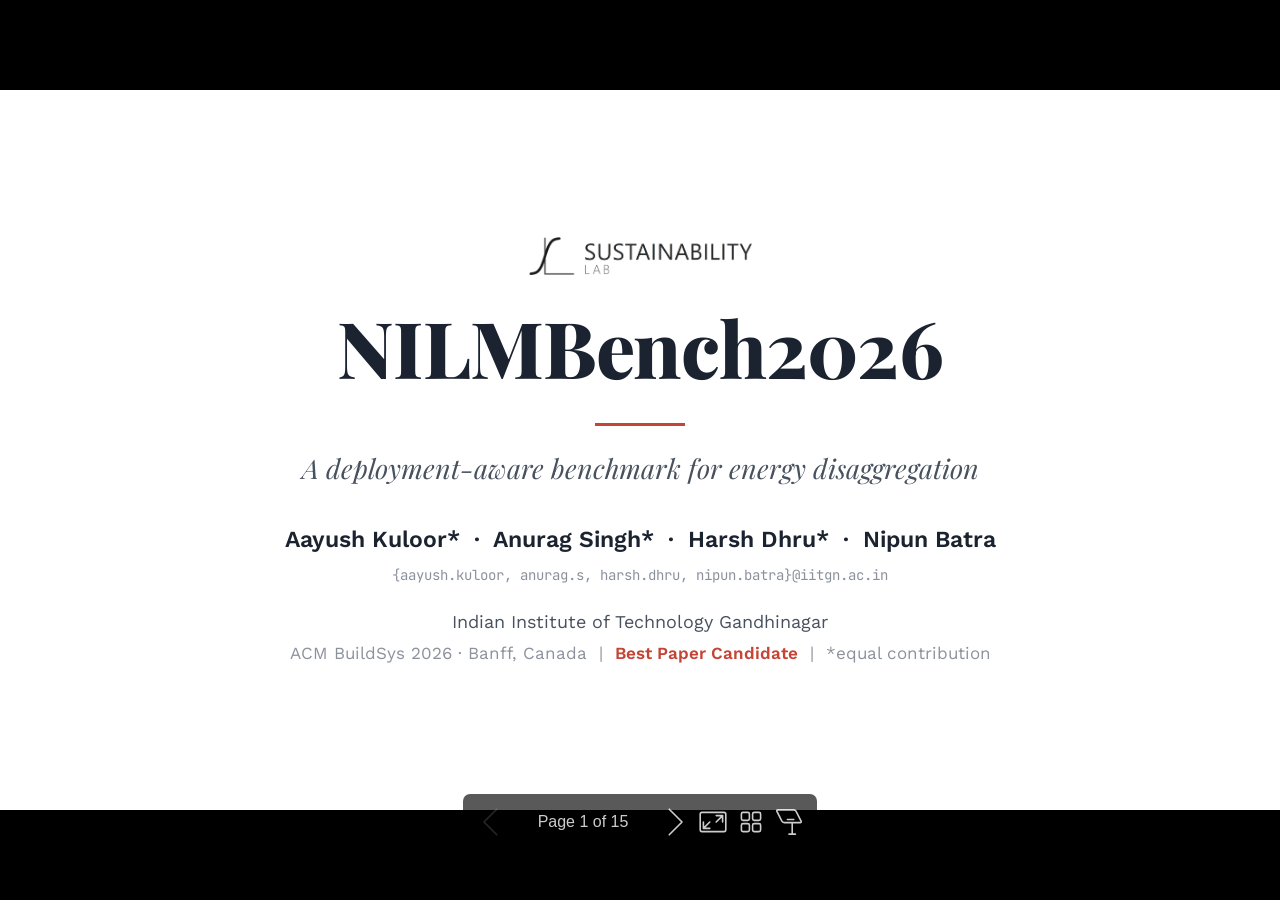
==== slides/nilmbench2026.html @ 4c2a267b "Rework talk deck into a formal, academic style Replace the dark/gradient deck with a restrained, edi" ====
<!DOCTYPE html><html lang="en-IN"><head><title>NILMBench2026</title><meta property="og:title" content="NILMBench2026"><meta charset="UTF-8"><meta name="viewport" content="width=device-width,height=device-height,initial-scale=1.0"><meta name="apple-mobile-web-app-capable" content="yes"><meta http-equiv="X-UA-Compatible" content="ie=edge"><meta property="og:type" content="website"><meta name="twitter:card" content="summary"><style>@media screen{body[data-bespoke-view=""] .bespoke-marp-parent>.bespoke-marp-osc>button,body[data-bespoke-view=next] .bespoke-marp-parent>.bespoke-marp-osc>button,body[data-bespoke-view=overview] button.bespoke-marp-overview-close,body[data-bespoke-view=presenter] .bespoke-marp-presenter-container .bespoke-marp-presenter-info-container .bespoke-marp-presenter-info-page-area .bespoke-marp-presenter-info-page,body[data-bespoke-view=presenter] .bespoke-marp-presenter-container .bespoke-marp-presenter-info-container button,body[data-bespoke-view=presenter] .bespoke-marp-presenter-container .bespoke-marp-presenter-note-container button{appearance:none;background-color:initial;border:0;color:inherit;cursor:pointer;font-size:inherit;opacity:.8;outline:none;padding:0;transition:opacity .2s linear;-webkit-tap-highlight-color:transparent}body[data-bespoke-view=""] .bespoke-marp-parent>.bespoke-marp-osc>button:disabled,body[data-bespoke-view=next] .bespoke-marp-parent>.bespoke-marp-osc>button:disabled,body[data-bespoke-view=overview] button.bespoke-marp-overview-close:disabled,body[data-bespoke-view=presenter] .bespoke-marp-presenter-container .bespoke-marp-presenter-info-container .bespoke-marp-presenter-info-page-area .bespoke-marp-presenter-info-page:disabled,body[data-bespoke-view=presenter] .bespoke-marp-presenter-container .bespoke-marp-presenter-info-container button:disabled,body[data-bespoke-view=presenter] .bespoke-marp-presenter-container .bespoke-marp-presenter-note-container button:disabled{cursor:not-allowed;opacity:.15!important}body[data-bespoke-view=""] .bespoke-marp-parent>.bespoke-marp-osc>button:hover,body[data-bespoke-view=next] .bespoke-marp-parent>.bespoke-marp-osc>button:hover,body[data-bespoke-view=overview] button.bespoke-marp-overview-close:hover,body[data-bespoke-view=presenter] .bespoke-marp-presenter-container .bespoke-marp-presenter-info-container .bespoke-marp-presenter-info-page-area .bespoke-marp-presenter-info-page:hover,body[data-bespoke-view=presenter] .bespoke-marp-presenter-container .bespoke-marp-presenter-info-container button:hover,body[data-bespoke-view=presenter] .bespoke-marp-presenter-container .bespoke-marp-presenter-note-container button:hover{opacity:1}body[data-bespoke-view=""] .bespoke-marp-parent>.bespoke-marp-osc>button:hover:active,body[data-bespoke-view=next] .bespoke-marp-parent>.bespoke-marp-osc>button:hover:active,body[data-bespoke-view=overview] button.bespoke-marp-overview-close:hover:active,body[data-bespoke-view=presenter] .bespoke-marp-presenter-container .bespoke-marp-presenter-info-container .bespoke-marp-presenter-info-page-area .bespoke-marp-presenter-info-page:hover:active,body[data-bespoke-view=presenter] .bespoke-marp-presenter-container .bespoke-marp-presenter-info-container button:hover:active,body[data-bespoke-view=presenter] .bespoke-marp-presenter-container .bespoke-marp-presenter-note-container button:hover:active{opacity:.6}body[data-bespoke-view=""] .bespoke-marp-parent>.bespoke-marp-osc>button:hover:not(:disabled),body[data-bespoke-view=next] .bespoke-marp-parent>.bespoke-marp-osc>button:hover:not(:disabled),body[data-bespoke-view=overview] button.bespoke-marp-overview-close:hover:not(:disabled),body[data-bespoke-view=presenter] .bespoke-marp-presenter-container .bespoke-marp-presenter-info-container .bespoke-marp-presenter-info-page-area .bespoke-marp-presenter-info-page:hover:not(:disabled),body[data-bespoke-view=presenter] .bespoke-marp-presenter-container .bespoke-marp-presenter-info-container button:hover:not(:disabled),body[data-bespoke-view=presenter] .bespoke-marp-presenter-container .bespoke-marp-presenter-note-container button:hover:not(:disabled){transition:none}body[data-bespoke-view=""] .bespoke-marp-parent>.bespoke-marp-osc>button[data-bespoke-marp-osc=prev],body[data-bespoke-view=next] .bespoke-marp-parent>.bespoke-marp-osc>button[data-bespoke-marp-osc=prev],body[data-bespoke-view=presenter] .bespoke-marp-presenter-container .bespoke-marp-presenter-info-container button.bespoke-marp-presenter-info-page-prev{background:#0000 url("[data-uri]") no-repeat 50%;background-size:contain;overflow:hidden;text-indent:100%;white-space:nowrap}body[data-bespoke-view=""] .bespoke-marp-parent>.bespoke-marp-osc>button[data-bespoke-marp-osc=next],body[data-bespoke-view=next] .bespoke-marp-parent>.bespoke-marp-osc>button[data-bespoke-marp-osc=next],body[data-bespoke-view=presenter] .bespoke-marp-presenter-container .bespoke-marp-presenter-info-container button.bespoke-marp-presenter-info-page-next{background:#0000 url("[data-uri]") no-repeat 50%;background-size:contain;overflow:hidden;text-indent:100%;white-space:nowrap}body[data-bespoke-view=""] .bespoke-marp-parent>.bespoke-marp-osc>button[data-bespoke-marp-osc=fullscreen],body[data-bespoke-view=next] .bespoke-marp-parent>.bespoke-marp-osc>button[data-bespoke-marp-osc=fullscreen]{background:#0000 url("[data-uri]") no-repeat 50%;background-size:contain;overflow:hidden;text-indent:100%;white-space:nowrap}body[data-bespoke-view=""] .bespoke-marp-parent>.bespoke-marp-osc>button.exit[data-bespoke-marp-osc=fullscreen],body[data-bespoke-view=next] .bespoke-marp-parent>.bespoke-marp-osc>button.exit[data-bespoke-marp-osc=fullscreen]{background-image:url("[data-uri]")}body[data-bespoke-view=""] .bespoke-marp-parent>.bespoke-marp-osc>button[data-bespoke-marp-osc=presenter],body[data-bespoke-view=next] .bespoke-marp-parent>.bespoke-marp-osc>button[data-bespoke-marp-osc=presenter]{background:#0000 url("[data-uri]") no-repeat 50%;background-size:contain;overflow:hidden;text-indent:100%;white-space:nowrap}body[data-bespoke-view=overview] button.bespoke-marp-overview-close,body[data-bespoke-view=presenter] .bespoke-marp-presenter-container .bespoke-marp-presenter-note-container button.bespoke-marp-presenter-note-bigger{background:#0000 url("[data-uri]") no-repeat 50%;background-size:contain;overflow:hidden;text-indent:100%;white-space:nowrap}body[data-bespoke-view=presenter] .bespoke-marp-presenter-container .bespoke-marp-presenter-note-container button.bespoke-marp-presenter-note-smaller{background:#0000 url("[data-uri]") no-repeat 50%;background-size:contain;overflow:hidden;text-indent:100%;white-space:nowrap}body[data-bespoke-view=""] .bespoke-marp-parent>.bespoke-marp-osc>button[data-bespoke-marp-osc=overview],body[data-bespoke-view=next] .bespoke-marp-parent>.bespoke-marp-osc>button[data-bespoke-marp-osc=overview]{background:#0000 url("[data-uri]") no-repeat 50%;background-size:contain;overflow:hidden;text-indent:100%;white-space:nowrap}}@keyframes __bespoke_marp_transition_reduced_outgoing__{0%{opacity:1}to{opacity:0}}@keyframes __bespoke_marp_transition_reduced_incoming__{0%{mix-blend-mode:plus-lighter;opacity:0}to{mix-blend-mode:plus-lighter;opacity:1}}.bespoke-marp-note,.bespoke-marp-osc,.bespoke-progress-parent{display:none;transition:none}@media screen{::view-transition-group(*){animation-duration:var(--marp-bespoke-transition-animation-duration,.5s);animation-timing-function:ease}::view-transition-new(*),::view-transition-old(*){animation-delay:0s;animation-direction:var(--marp-bespoke-transition-animation-direction,normal);animation-duration:var(--marp-bespoke-transition-animation-duration,.5s);animation-fill-mode:both;animation-name:var(--marp-bespoke-transition-animation-name,var(--marp-bespoke-transition-animation-name-fallback,__bespoke_marp_transition_no_animation__));mix-blend-mode:normal}::view-transition-old(*){--marp-bespoke-transition-animation-name-fallback:__bespoke_marp_transition_reduced_outgoing__;animation-timing-function:ease}::view-transition-new(*){--marp-bespoke-transition-animation-name-fallback:__bespoke_marp_transition_reduced_incoming__;animation-timing-function:ease}::view-transition-new(root),::view-transition-old(root){animation-timing-function:linear}::view-transition-new(__bespoke_marp_transition_osc__),::view-transition-old(__bespoke_marp_transition_osc__){animation-duration:0s!important;animation-name:__bespoke_marp_transition_osc__!important}::view-transition-new(__bespoke_marp_transition_osc__){opacity:0!important}.bespoke-marp-transition-warming-up::view-transition-group(*),.bespoke-marp-transition-warming-up::view-transition-new(*),.bespoke-marp-transition-warming-up::view-transition-old(*){animation-play-state:paused!important}body,html{height:100%;margin:0}body{background:#000;overflow:hidden}svg.bespoke-marp-slide{content-visibility:hidden;interactivity:inert;opacity:0;pointer-events:none;z-index:-1}svg.bespoke-marp-slide:not(.bespoke-marp-active) *{view-transition-name:none!important}svg.bespoke-marp-slide.bespoke-marp-active{content-visibility:visible;interactivity:auto;opacity:1;pointer-events:auto;z-index:0}svg.bespoke-marp-slide.bespoke-marp-active.bespoke-marp-active-ready *{animation-name:__bespoke_marp__!important}@supports not (content-visibility:hidden){svg.bespoke-marp-slide[data-bespoke-marp-load=hideable]{display:none}svg.bespoke-marp-slide[data-bespoke-marp-load=hideable].bespoke-marp-active{display:block}}}@media screen and (prefers-reduced-motion:reduce){svg.bespoke-marp-slide *{view-transition-name:none!important}}@media screen{[data-bespoke-marp-fragment=inactive]{visibility:hidden}body[data-bespoke-view=""] .bespoke-marp-parent,body[data-bespoke-view=next] .bespoke-marp-parent{inset:0;position:absolute}body[data-bespoke-view=""] .bespoke-marp-parent>.bespoke-marp-osc,body[data-bespoke-view=next] .bespoke-marp-parent>.bespoke-marp-osc{background:#000000a6;border-radius:7px;bottom:50px;color:#fff;contain:paint;display:block;font-family:Helvetica,Arial,sans-serif;font-size:16px;left:50%;line-height:0;opacity:1;padding:12px;position:absolute;touch-action:manipulation;transform:translateX(-50%);transition:opacity .2s linear;-webkit-user-select:none;user-select:none;view-transition-name:__bespoke_marp_transition_osc__;white-space:nowrap;will-change:transform;z-index:1}body[data-bespoke-view=""] .bespoke-marp-parent>.bespoke-marp-osc>:where(*),body[data-bespoke-view=next] .bespoke-marp-parent>.bespoke-marp-osc>:where(*){margin-left:6px}body[data-bespoke-view=""] .bespoke-marp-parent>.bespoke-marp-osc>:where(*):where(:first-child),body[data-bespoke-view=next] .bespoke-marp-parent>.bespoke-marp-osc>:where(*):where(:first-child){margin-left:0}body[data-bespoke-view=""] .bespoke-marp-parent>.bespoke-marp-osc>span,body[data-bespoke-view=next] .bespoke-marp-parent>.bespoke-marp-osc>span{opacity:.8}body[data-bespoke-view=""] .bespoke-marp-parent>.bespoke-marp-osc>span[data-bespoke-marp-osc=page],body[data-bespoke-view=next] .bespoke-marp-parent>.bespoke-marp-osc>span[data-bespoke-marp-osc=page]{display:inline-block;min-width:140px;text-align:center}body[data-bespoke-view=""] .bespoke-marp-parent>.bespoke-marp-osc>button[data-bespoke-marp-osc=fullscreen],body[data-bespoke-view=""] .bespoke-marp-parent>.bespoke-marp-osc>button[data-bespoke-marp-osc=next],body[data-bespoke-view=""] .bespoke-marp-parent>.bespoke-marp-osc>button[data-bespoke-marp-osc=overview],body[data-bespoke-view=""] .bespoke-marp-parent>.bespoke-marp-osc>button[data-bespoke-marp-osc=presenter],body[data-bespoke-view=""] .bespoke-marp-parent>.bespoke-marp-osc>button[data-bespoke-marp-osc=prev],body[data-bespoke-view=next] .bespoke-marp-parent>.bespoke-marp-osc>button[data-bespoke-marp-osc=fullscreen],body[data-bespoke-view=next] .bespoke-marp-parent>.bespoke-marp-osc>button[data-bespoke-marp-osc=next],body[data-bespoke-view=next] .bespoke-marp-parent>.bespoke-marp-osc>button[data-bespoke-marp-osc=overview],body[data-bespoke-view=next] .bespoke-marp-parent>.bespoke-marp-osc>button[data-bespoke-marp-osc=presenter],body[data-bespoke-view=next] .bespoke-marp-parent>.bespoke-marp-osc>button[data-bespoke-marp-osc=prev]{height:32px;line-height:32px;width:32px}body[data-bespoke-view=""] .bespoke-marp-parent.bespoke-marp-inactive,body[data-bespoke-view=next] .bespoke-marp-parent.bespoke-marp-inactive{cursor:none}body[data-bespoke-view=""] .bespoke-marp-parent.bespoke-marp-inactive>.bespoke-marp-osc,body[data-bespoke-view=next] .bespoke-marp-parent.bespoke-marp-inactive>.bespoke-marp-osc{opacity:0;pointer-events:none}body[data-bespoke-view=""] svg.bespoke-marp-slide,body[data-bespoke-view=next] svg.bespoke-marp-slide{height:100%;left:0;position:absolute;top:0;width:100%}body[data-bespoke-view=""] .bespoke-progress-parent{background:#222;display:flex;height:5px;width:100%}body[data-bespoke-view=""] .bespoke-progress-parent+:where(.bespoke-marp-parent){top:5px}body[data-bespoke-view=""] .bespoke-progress-parent .bespoke-progress-bar{background:#0288d1;flex:0 0 0;transition:flex-basis .2s cubic-bezier(0,1,1,1)}body[data-bespoke-view=next]{background:#0000}body[data-bespoke-view=presenter]{background:#161616}body[data-bespoke-view=presenter] .bespoke-marp-presenter-container{display:grid;font-family:Helvetica,Arial,sans-serif;grid-template:"current dragbar next" minmax(140px,1fr) "current dragbar note" 2fr "info    dragbar note" 3em;grid-template-columns:minmax(3px,var(--bespoke-marp-presenter-split-ratio,66%)) 0 minmax(3px,1fr);height:100%;left:0;position:absolute;top:0;width:100%}body[data-bespoke-view=presenter] .bespoke-marp-presenter-container :where(.bespoke-marp-parent){grid-area:current;overflow:hidden;position:relative}body[data-bespoke-view=presenter] .bespoke-marp-presenter-container :where(.bespoke-marp-parent) :where(svg.bespoke-marp-slide){height:calc(100% - 40px);left:20px;pointer-events:none;position:absolute;top:20px;-webkit-user-select:none;user-select:none;width:calc(100% - 40px)}body[data-bespoke-view=presenter] .bespoke-marp-presenter-container :where(.bespoke-marp-parent) :where(svg.bespoke-marp-slide).bespoke-marp-active{filter:drop-shadow(0 3px 10px rgba(0,0,0,.5))}body[data-bespoke-view=presenter] .bespoke-marp-presenter-container .bespoke-marp-presenter-dragbar-container{background:#0288d1;cursor:col-resize;grid-area:dragbar;margin-left:-3px;opacity:0;position:relative;transition:opacity .4s linear .1s;width:6px;z-index:10}body[data-bespoke-view=presenter] .bespoke-marp-presenter-container .bespoke-marp-presenter-dragbar-container:hover{opacity:1}body[data-bespoke-view=presenter] .bespoke-marp-presenter-container .bespoke-marp-presenter-dragbar-container.active{opacity:1;transition-delay:0s}body[data-bespoke-view=presenter] .bespoke-marp-presenter-container .bespoke-marp-presenter-next-container{background:#222;cursor:pointer;display:none;grid-area:next;overflow:hidden;position:relative}body[data-bespoke-view=presenter] .bespoke-marp-presenter-container .bespoke-marp-presenter-next-container.active{display:block}body[data-bespoke-view=presenter] .bespoke-marp-presenter-container .bespoke-marp-presenter-next-container iframe.bespoke-marp-presenter-next{background:#0000;border:0;display:block;filter:drop-shadow(0 3px 10px rgba(0,0,0,.5));height:calc(100% - 40px);left:20px;pointer-events:none;position:absolute;interactivity:inert;top:20px;-webkit-user-select:none;user-select:none;width:calc(100% - 40px)}body[data-bespoke-view=presenter] .bespoke-marp-presenter-container .bespoke-marp-presenter-note-container{background:#222;color:#eee;grid-area:note;position:relative;z-index:1}body[data-bespoke-view=presenter] .bespoke-marp-presenter-container .bespoke-marp-presenter-note-container button{height:1.5em;line-height:1.5em;width:1.5em}body[data-bespoke-view=presenter] .bespoke-marp-presenter-container .bespoke-marp-presenter-note-container .bespoke-marp-presenter-note-wrapper{display:block;inset:0;position:absolute}body[data-bespoke-view=presenter] .bespoke-marp-presenter-container .bespoke-marp-presenter-note-container .bespoke-marp-presenter-note-buttons{background:#000000a6;border-radius:4px;bottom:0;display:flex;gap:4px;margin:12px;opacity:0;padding:6px;pointer-events:none;position:absolute;right:0;transition:opacity .2s linear}body[data-bespoke-view=presenter] .bespoke-marp-presenter-container .bespoke-marp-presenter-note-container .bespoke-marp-presenter-note-buttons:focus-within,body[data-bespoke-view=presenter] .bespoke-marp-presenter-container .bespoke-marp-presenter-note-container .bespoke-marp-presenter-note-wrapper:focus-within+.bespoke-marp-presenter-note-buttons,body[data-bespoke-view=presenter] .bespoke-marp-presenter-container .bespoke-marp-presenter-note-container:hover .bespoke-marp-presenter-note-buttons{opacity:1;pointer-events:auto}body[data-bespoke-view=presenter] .bespoke-marp-presenter-container .bespoke-marp-presenter-note-container .bespoke-marp-note{box-sizing:border-box;font-size:calc(1.1em*var(--bespoke-marp-note-font-scale, 1));height:calc(100% - 40px);margin:20px;overflow:auto;padding-right:3px;white-space:pre-wrap;width:calc(100% - 40px);word-wrap:break-word;scrollbar-color:#eeeeee80 #0000;scrollbar-width:thin}body[data-bespoke-view=presenter] .bespoke-marp-presenter-container .bespoke-marp-presenter-note-container .bespoke-marp-note::-webkit-scrollbar{width:6px}body[data-bespoke-view=presenter] .bespoke-marp-presenter-container .bespoke-marp-presenter-note-container .bespoke-marp-note::-webkit-scrollbar-track{background:#0000}body[data-bespoke-view=presenter] .bespoke-marp-presenter-container .bespoke-marp-presenter-note-container .bespoke-marp-note::-webkit-scrollbar-thumb{background:#eeeeee80;border-radius:6px}body[data-bespoke-view=presenter] .bespoke-marp-presenter-container .bespoke-marp-presenter-note-container .bespoke-marp-note:empty{pointer-events:none}body[data-bespoke-view=presenter] .bespoke-marp-presenter-container .bespoke-marp-presenter-note-container .bespoke-marp-note.active{display:block}body[data-bespoke-view=presenter] .bespoke-marp-presenter-container .bespoke-marp-presenter-note-container .bespoke-marp-note p:first-child{margin-top:0}body[data-bespoke-view=presenter] .bespoke-marp-presenter-container .bespoke-marp-presenter-note-container .bespoke-marp-note p:last-child{margin-bottom:0}body[data-bespoke-view=presenter] .bespoke-marp-presenter-container .bespoke-marp-presenter-info-container{align-items:center;box-sizing:border-box;color:#eee;display:flex;flex-wrap:nowrap;grid-area:info;justify-content:center;overflow:hidden;padding:0 10px}body[data-bespoke-view=presenter] .bespoke-marp-presenter-container .bespoke-marp-presenter-info-container .bespoke-marp-presenter-info-page-area,body[data-bespoke-view=presenter] .bespoke-marp-presenter-container .bespoke-marp-presenter-info-container .bespoke-marp-presenter-info-time,body[data-bespoke-view=presenter] .bespoke-marp-presenter-container .bespoke-marp-presenter-info-container .bespoke-marp-presenter-info-timer{box-sizing:border-box;display:block;padding:0 10px;white-space:nowrap;width:100%}body[data-bespoke-view=presenter] .bespoke-marp-presenter-container .bespoke-marp-presenter-info-container button{height:1.5em;line-height:1.5em;width:1.5em}body[data-bespoke-view=presenter] .bespoke-marp-presenter-container .bespoke-marp-presenter-info-container .bespoke-marp-presenter-info-page-area{order:2;text-align:center}body[data-bespoke-view=presenter] .bespoke-marp-presenter-container .bespoke-marp-presenter-info-container .bespoke-marp-presenter-info-page-area .bespoke-marp-presenter-info-page{display:inline-block;min-width:120px;text-align:center}body[data-bespoke-view=presenter] .bespoke-marp-presenter-container .bespoke-marp-presenter-info-container .bespoke-marp-presenter-info-time{color:#999;order:1;text-align:left}body[data-bespoke-view=presenter] .bespoke-marp-presenter-container .bespoke-marp-presenter-info-container .bespoke-marp-presenter-info-timer{color:#999;order:3;text-align:right}body[data-bespoke-view=presenter] .bespoke-marp-presenter-container .bespoke-marp-presenter-info-container .bespoke-marp-presenter-info-timer:hover{cursor:pointer}body[data-bespoke-view=overview]{background:#161616;overflow:auto}body[data-bespoke-view=overview] [data-bespoke-marp-fragment=inactive]{visibility:visible}body[data-bespoke-view=overview] .bespoke-marp-overview-header{backdrop-filter:blur(4px);background:#222222d9;box-shadow:0 3px 10px #00000080;box-sizing:border-box;display:flex;height:48px;inset:0 0 auto;justify-content:flex-end;padding:10px;position:fixed;z-index:1}body[data-bespoke-view=overview] button.bespoke-marp-overview-close{height:28px;line-height:28px;transform:rotate(45deg);width:28px}body[data-bespoke-view=overview] .bespoke-marp-parent{display:grid;gap:40px;grid-template-columns:repeat(auto-fit,minmax(0,240px));justify-content:space-around;padding:30px}body[data-bespoke-view=overview] .bespoke-marp-parent svg.bespoke-marp-slide{--bov-selected:#0000;--bov-focus:#161616;--bov-focus-outline:#0000;background-image:conic-gradient(#161616 0 0),conic-gradient(var(--bov-focus) 0 0),conic-gradient(var(--bov-focus-outline) 0 0),conic-gradient(var(--bov-selected) 0 0);background-position:5px 5px,3px 3px,2px 2px,0 0;background-repeat:no-repeat;background-size:calc(100% - 10px) calc(100% - 10px),calc(100% - 6px) calc(100% - 6px),calc(100% - 4px) calc(100% - 4px),100% 100%;content-visibility:visible;cursor:pointer;filter:drop-shadow(0 3px 10px rgba(0,0,0,.5));margin:-6px;padding:6px;interactivity:auto;opacity:1;outline:0;pointer-events:auto;scroll-margin-block:30px;width:100%;z-index:0}body[data-bespoke-view=overview] .bespoke-marp-parent svg.bespoke-marp-slide *,body[data-bespoke-view=overview] .bespoke-marp-parent svg.bespoke-marp-slide.bespoke-marp-active *{pointer-events:none;interactivity:inert}body[data-bespoke-view=overview] .bespoke-marp-parent svg.bespoke-marp-slide:active,body[data-bespoke-view=overview] .bespoke-marp-parent svg.bespoke-marp-slide:focus-visible,body[data-bespoke-view=overview] .bespoke-marp-parent svg.bespoke-marp-slide:hover{--bov-focus-outline:#161616}body[data-bespoke-view=overview] .bespoke-marp-parent svg.bespoke-marp-slide:focus-visible,body[data-bespoke-view=overview] .bespoke-marp-parent svg.bespoke-marp-slide:hover{--bov-focus:#999}body[data-bespoke-view=overview] .bespoke-marp-parent svg.bespoke-marp-slide:active{--bov-focus:#eee}body[data-bespoke-view=overview] .bespoke-marp-parent svg.bespoke-marp-slide.bespoke-marp-active{--bov-selected:#0288d1}body[data-bespoke-view=overview]:has(.bespoke-marp-overview-header) .bespoke-marp-parent{padding-top:78px}body[data-bespoke-view=overview]:has(.bespoke-marp-overview-header) .bespoke-marp-parent svg.bespoke-marp-slide{scroll-margin-top:78px}.bespoke-marp-overview{background:#000000a6;inset:0;opacity:0;pointer-events:none;position:fixed;transition:opacity .1s ease;z-index:10}.bespoke-marp-overview iframe{background:#222;border:0;display:block;height:100%;left:0;position:absolute;top:0;width:100%}.bespoke-marp-overview[data-open="1"]{opacity:1;pointer-events:auto}}@media print{.bespoke-marp-overview,.bespoke-marp-presenter-info-container,.bespoke-marp-presenter-next-container,.bespoke-marp-presenter-note-container{display:none}}</style><style>@import url('https://fonts.googleapis.com/css2?family=Playfair+Display:wght@600;700;800&family=Work+Sans:wght@300;400;500;600;700&family=JetBrains+Mono:wght@400;500&display=swap');div#\:\$p > svg > foreignObject > section{width:1280px;height:720px;box-sizing:border-box;overflow:hidden;position:relative;scroll-snap-align:center center;-webkit-text-size-adjust:100%;text-size-adjust:100%}div#\:\$p > svg > foreignObject > section::after{bottom:0;content:attr(data-marpit-pagination);padding:inherit;pointer-events:none;position:absolute;right:0}div#\:\$p > svg > foreignObject > section:not([data-marpit-pagination])::after{display:none}div#\:\$p > svg > foreignObject > section :is(h1, marp-h1){font-size:2em;margin-block:0.67em}div#\:\$p > svg > foreignObject > section video::-webkit-media-controls{will-change:transform}@page {size:1280px 720px;margin:0}@media print{html, body{background-color:#fff;margin:0;page-break-inside:avoid;break-inside:avoid-page}div#\:\$p > svg > foreignObject > section{page-break-before:always;break-before:page}div#\:\$p > svg > foreignObject > section, div#\:\$p > svg > foreignObject > section *{-webkit-print-color-adjust:exact!important;animation-delay:0s!important;animation-duration:0s!important;color-adjust:exact!important;print-color-adjust:exact!important;transition:none!important}div#\:\$p > svg[data-marpit-svg]{display:block;height:100vh;width:100vw}}div#\:\$p > svg > foreignObject > :where(section){container-type:size}@font-face {font-display:block;font-family:KaTeX_AMS;font-style:normal;font-weight:400;src:url('https://cdn.jsdelivr.net/npm/katex@0.16.45/dist/fonts/KaTeX_AMS-Regular.woff2') format("woff2"), url('https://cdn.jsdelivr.net/npm/katex@0.16.45/dist/fonts/KaTeX_AMS-Regular.woff') format("woff"), url('https://cdn.jsdelivr.net/npm/katex@0.16.45/dist/fonts/KaTeX_AMS-Regular.ttf') format("truetype")}@font-face {font-display:block;font-family:KaTeX_Caligraphic;font-style:normal;font-weight:700;src:url('https://cdn.jsdelivr.net/npm/katex@0.16.45/dist/fonts/KaTeX_Caligraphic-Bold.woff2') format("woff2"), url('https://cdn.jsdelivr.net/npm/katex@0.16.45/dist/fonts/KaTeX_Caligraphic-Bold.woff') format("woff"), url('https://cdn.jsdelivr.net/npm/katex@0.16.45/dist/fonts/KaTeX_Caligraphic-Bold.ttf') format("truetype")}@font-face {font-display:block;font-family:KaTeX_Caligraphic;font-style:normal;font-weight:400;src:url('https://cdn.jsdelivr.net/npm/katex@0.16.45/dist/fonts/KaTeX_Caligraphic-Regular.woff2') format("woff2"), url('https://cdn.jsdelivr.net/npm/katex@0.16.45/dist/fonts/KaTeX_Caligraphic-Regular.woff') format("woff"), url('https://cdn.jsdelivr.net/npm/katex@0.16.45/dist/fonts/KaTeX_Caligraphic-Regular.ttf') format("truetype")}@font-face {font-display:block;font-family:KaTeX_Fraktur;font-style:normal;font-weight:700;src:url('https://cdn.jsdelivr.net/npm/katex@0.16.45/dist/fonts/KaTeX_Fraktur-Bold.woff2') format("woff2"), url('https://cdn.jsdelivr.net/npm/katex@0.16.45/dist/fonts/KaTeX_Fraktur-Bold.woff') format("woff"), url('https://cdn.jsdelivr.net/npm/katex@0.16.45/dist/fonts/KaTeX_Fraktur-Bold.ttf') format("truetype")}@font-face {font-display:block;font-family:KaTeX_Fraktur;font-style:normal;font-weight:400;src:url('https://cdn.jsdelivr.net/npm/katex@0.16.45/dist/fonts/KaTeX_Fraktur-Regular.woff2') format("woff2"), url('https://cdn.jsdelivr.net/npm/katex@0.16.45/dist/fonts/KaTeX_Fraktur-Regular.woff') format("woff"), url('https://cdn.jsdelivr.net/npm/katex@0.16.45/dist/fonts/KaTeX_Fraktur-Regular.ttf') format("truetype")}@font-face {font-display:block;font-family:KaTeX_Main;font-style:normal;font-weight:700;src:url('https://cdn.jsdelivr.net/npm/katex@0.16.45/dist/fonts/KaTeX_Main-Bold.woff2') format("woff2"), url('https://cdn.jsdelivr.net/npm/katex@0.16.45/dist/fonts/KaTeX_Main-Bold.woff') format("woff"), url('https://cdn.jsdelivr.net/npm/katex@0.16.45/dist/fonts/KaTeX_Main-Bold.ttf') format("truetype")}@font-face {font-display:block;font-family:KaTeX_Main;font-style:italic;font-weight:700;src:url('https://cdn.jsdelivr.net/npm/katex@0.16.45/dist/fonts/KaTeX_Main-BoldItalic.woff2') format("woff2"), url('https://cdn.jsdelivr.net/npm/katex@0.16.45/dist/fonts/KaTeX_Main-BoldItalic.woff') format("woff"), url('https://cdn.jsdelivr.net/npm/katex@0.16.45/dist/fonts/KaTeX_Main-BoldItalic.ttf') format("truetype")}@font-face {font-display:block;font-family:KaTeX_Main;font-style:italic;font-weight:400;src:url('https://cdn.jsdelivr.net/npm/katex@0.16.45/dist/fonts/KaTeX_Main-Italic.woff2') format("woff2"), url('https://cdn.jsdelivr.net/npm/katex@0.16.45/dist/fonts/KaTeX_Main-Italic.woff') format("woff"), url('https://cdn.jsdelivr.net/npm/katex@0.16.45/dist/fonts/KaTeX_Main-Italic.ttf') format("truetype")}@font-face {font-display:block;font-family:KaTeX_Main;font-style:normal;font-weight:400;src:url('https://cdn.jsdelivr.net/npm/katex@0.16.45/dist/fonts/KaTeX_Main-Regular.woff2') format("woff2"), url('https://cdn.jsdelivr.net/npm/katex@0.16.45/dist/fonts/KaTeX_Main-Regular.woff') format("woff"), url('https://cdn.jsdelivr.net/npm/katex@0.16.45/dist/fonts/KaTeX_Main-Regular.ttf') format("truetype")}@font-face {font-display:block;font-family:KaTeX_Math;font-style:italic;font-weight:700;src:url('https://cdn.jsdelivr.net/npm/katex@0.16.45/dist/fonts/KaTeX_Math-BoldItalic.woff2') format("woff2"), url('https://cdn.jsdelivr.net/npm/katex@0.16.45/dist/fonts/KaTeX_Math-BoldItalic.woff') format("woff"), url('https://cdn.jsdelivr.net/npm/katex@0.16.45/dist/fonts/KaTeX_Math-BoldItalic.ttf') format("truetype")}@font-face {font-display:block;font-family:KaTeX_Math;font-style:italic;font-weight:400;src:url('https://cdn.jsdelivr.net/npm/katex@0.16.45/dist/fonts/KaTeX_Math-Italic.woff2') format("woff2"), url('https://cdn.jsdelivr.net/npm/katex@0.16.45/dist/fonts/KaTeX_Math-Italic.woff') format("woff"), url('https://cdn.jsdelivr.net/npm/katex@0.16.45/dist/fonts/KaTeX_Math-Italic.ttf') format("truetype")}@font-face {font-display:block;font-family:"KaTeX_SansSerif";font-style:normal;font-weight:700;src:url('https://cdn.jsdelivr.net/npm/katex@0.16.45/dist/fonts/KaTeX_SansSerif-Bold.woff2') format("woff2"), url('https://cdn.jsdelivr.net/npm/katex@0.16.45/dist/fonts/KaTeX_SansSerif-Bold.woff') format("woff"), url('https://cdn.jsdelivr.net/npm/katex@0.16.45/dist/fonts/KaTeX_SansSerif-Bold.ttf') format("truetype")}@font-face {font-display:block;font-family:"KaTeX_SansSerif";font-style:italic;font-weight:400;src:url('https://cdn.jsdelivr.net/npm/katex@0.16.45/dist/fonts/KaTeX_SansSerif-Italic.woff2') format("woff2"), url('https://cdn.jsdelivr.net/npm/katex@0.16.45/dist/fonts/KaTeX_SansSerif-Italic.woff') format("woff"), url('https://cdn.jsdelivr.net/npm/katex@0.16.45/dist/fonts/KaTeX_SansSerif-Italic.ttf') format("truetype")}@font-face {font-display:block;font-family:"KaTeX_SansSerif";font-style:normal;font-weight:400;src:url('https://cdn.jsdelivr.net/npm/katex@0.16.45/dist/fonts/KaTeX_SansSerif-Regular.woff2') format("woff2"), url('https://cdn.jsdelivr.net/npm/katex@0.16.45/dist/fonts/KaTeX_SansSerif-Regular.woff') format("woff"), url('https://cdn.jsdelivr.net/npm/katex@0.16.45/dist/fonts/KaTeX_SansSerif-Regular.ttf') format("truetype")}@font-face {font-display:block;font-family:KaTeX_Script;font-style:normal;font-weight:400;src:url('https://cdn.jsdelivr.net/npm/katex@0.16.45/dist/fonts/KaTeX_Script-Regular.woff2') format("woff2"), url('https://cdn.jsdelivr.net/npm/katex@0.16.45/dist/fonts/KaTeX_Script-Regular.woff') format("woff"), url('https://cdn.jsdelivr.net/npm/katex@0.16.45/dist/fonts/KaTeX_Script-Regular.ttf') format("truetype")}@font-face {font-display:block;font-family:KaTeX_Size1;font-style:normal;font-weight:400;src:url('https://cdn.jsdelivr.net/npm/katex@0.16.45/dist/fonts/KaTeX_Size1-Regular.woff2') format("woff2"), url('https://cdn.jsdelivr.net/npm/katex@0.16.45/dist/fonts/KaTeX_Size1-Regular.woff') format("woff"), url('https://cdn.jsdelivr.net/npm/katex@0.16.45/dist/fonts/KaTeX_Size1-Regular.ttf') format("truetype")}@font-face {font-display:block;font-family:KaTeX_Size2;font-style:normal;font-weight:400;src:url('https://cdn.jsdelivr.net/npm/katex@0.16.45/dist/fonts/KaTeX_Size2-Regular.woff2') format("woff2"), url('https://cdn.jsdelivr.net/npm/katex@0.16.45/dist/fonts/KaTeX_Size2-Regular.woff') format("woff"), url('https://cdn.jsdelivr.net/npm/katex@0.16.45/dist/fonts/KaTeX_Size2-Regular.ttf') format("truetype")}@font-face {font-display:block;font-family:KaTeX_Size3;font-style:normal;font-weight:400;src:url('https://cdn.jsdelivr.net/npm/katex@0.16.45/dist/fonts/KaTeX_Size3-Regular.woff2') format("woff2"), url('https://cdn.jsdelivr.net/npm/katex@0.16.45/dist/fonts/KaTeX_Size3-Regular.woff') format("woff"), url('https://cdn.jsdelivr.net/npm/katex@0.16.45/dist/fonts/KaTeX_Size3-Regular.ttf') format("truetype")}@font-face {font-display:block;font-family:KaTeX_Size4;font-style:normal;font-weight:400;src:url('https://cdn.jsdelivr.net/npm/katex@0.16.45/dist/fonts/KaTeX_Size4-Regular.woff2') format("woff2"), url('https://cdn.jsdelivr.net/npm/katex@0.16.45/dist/fonts/KaTeX_Size4-Regular.woff') format("woff"), url('https://cdn.jsdelivr.net/npm/katex@0.16.45/dist/fonts/KaTeX_Size4-Regular.ttf') format("truetype")}@font-face {font-display:block;font-family:KaTeX_Typewriter;font-style:normal;font-weight:400;src:url('https://cdn.jsdelivr.net/npm/katex@0.16.45/dist/fonts/KaTeX_Typewriter-Regular.woff2') format("woff2"), url('https://cdn.jsdelivr.net/npm/katex@0.16.45/dist/fonts/KaTeX_Typewriter-Regular.woff') format("woff"), url('https://cdn.jsdelivr.net/npm/katex@0.16.45/dist/fonts/KaTeX_Typewriter-Regular.ttf') format("truetype")}div#\:\$p > svg > foreignObject > section .katex{font:normal 1.21em KaTeX_Main,Times New Roman,serif;line-height:1.2;text-indent:0;text-rendering:auto}div#\:\$p > svg > foreignObject > section .katex *{-ms-high-contrast-adjust:none!important;border-color:currentColor}div#\:\$p > svg > foreignObject > section .katex .katex-version:after{content:"0.16.33"}div#\:\$p > svg > foreignObject > section .katex .katex-mathml{clip:rect(1px, 1px, 1px, 1px);border:0;height:1px;overflow:hidden;padding:0;position:absolute;width:1px}div#\:\$p > svg > foreignObject > section .katex .katex-html>.newline{display:block}div#\:\$p > svg > foreignObject > section .katex .base{position:relative;white-space:nowrap;width:-moz-min-content;width:min-content}div#\:\$p > svg > foreignObject > section .katex .base,div#\:\$p > svg > foreignObject > section .katex .strut{display:inline-block}div#\:\$p > svg > foreignObject > section .katex .textbf{font-weight:700}div#\:\$p > svg > foreignObject > section .katex .textit{font-style:italic}div#\:\$p > svg > foreignObject > section .katex .textrm{font-family:KaTeX_Main}div#\:\$p > svg > foreignObject > section .katex .textsf{font-family:KaTeX_SansSerif}div#\:\$p > svg > foreignObject > section .katex .texttt{font-family:KaTeX_Typewriter}div#\:\$p > svg > foreignObject > section .katex .mathnormal{font-family:KaTeX_Math;font-style:italic}div#\:\$p > svg > foreignObject > section .katex .mathit{font-family:KaTeX_Main;font-style:italic}div#\:\$p > svg > foreignObject > section .katex .mathrm{font-style:normal}div#\:\$p > svg > foreignObject > section .katex .mathbf{font-family:KaTeX_Main;font-weight:700}div#\:\$p > svg > foreignObject > section .katex .boldsymbol{font-family:KaTeX_Math;font-style:italic;font-weight:700}div#\:\$p > svg > foreignObject > section .katex .amsrm,div#\:\$p > svg > foreignObject > section .katex .mathbb,div#\:\$p > svg > foreignObject > section .katex .textbb{font-family:KaTeX_AMS}div#\:\$p > svg > foreignObject > section .katex .mathcal{font-family:KaTeX_Caligraphic}div#\:\$p > svg > foreignObject > section .katex .mathfrak,div#\:\$p > svg > foreignObject > section .katex .textfrak{font-family:KaTeX_Fraktur}div#\:\$p > svg > foreignObject > section .katex .mathboldfrak,div#\:\$p > svg > foreignObject > section .katex .textboldfrak{font-family:KaTeX_Fraktur;font-weight:700}div#\:\$p > svg > foreignObject > section .katex .mathtt{font-family:KaTeX_Typewriter}div#\:\$p > svg > foreignObject > section .katex .mathscr,div#\:\$p > svg > foreignObject > section .katex .textscr{font-family:KaTeX_Script}div#\:\$p > svg > foreignObject > section .katex .mathsf,div#\:\$p > svg > foreignObject > section .katex .textsf{font-family:KaTeX_SansSerif}div#\:\$p > svg > foreignObject > section .katex .mathboldsf,div#\:\$p > svg > foreignObject > section .katex .textboldsf{font-family:KaTeX_SansSerif;font-weight:700}div#\:\$p > svg > foreignObject > section .katex .mathitsf,div#\:\$p > svg > foreignObject > section .katex .mathsfit,div#\:\$p > svg > foreignObject > section .katex .textitsf{font-family:KaTeX_SansSerif;font-style:italic}div#\:\$p > svg > foreignObject > section .katex .mainrm{font-family:KaTeX_Main;font-style:normal}div#\:\$p > svg > foreignObject > section .katex .vlist-t{border-collapse:collapse;display:inline-table;table-layout:fixed}div#\:\$p > svg > foreignObject > section .katex .vlist-r{display:table-row}div#\:\$p > svg > foreignObject > section .katex .vlist{display:table-cell;position:relative;vertical-align:bottom}div#\:\$p > svg > foreignObject > section .katex .vlist>:is(span, marp-span){display:block;height:0;position:relative}div#\:\$p > svg > foreignObject > section .katex .vlist>:is(span, marp-span)>:is(span, marp-span){display:inline-block}div#\:\$p > svg > foreignObject > section .katex .vlist>:is(span, marp-span)>.pstrut{overflow:hidden;width:0}div#\:\$p > svg > foreignObject > section .katex .vlist-t2{margin-right:-2px}div#\:\$p > svg > foreignObject > section .katex .vlist-s{display:table-cell;font-size:1px;min-width:2px;vertical-align:bottom;width:2px}div#\:\$p > svg > foreignObject > section .katex div#\:\$p > svg > foreignObject > section section.vlist-s{--marpit-root-font-size:1px}div#\:\$p > svg > foreignObject > section .katex .vbox{align-items:baseline;display:inline-flex;flex-direction:column}div#\:\$p > svg > foreignObject > section .katex .hbox{width:100%}div#\:\$p > svg > foreignObject > section .katex .hbox,div#\:\$p > svg > foreignObject > section .katex .thinbox{display:inline-flex;flex-direction:row}div#\:\$p > svg > foreignObject > section .katex .thinbox{max-width:0;width:0}div#\:\$p > svg > foreignObject > section .katex .msupsub{text-align:left}div#\:\$p > svg > foreignObject > section .katex .mfrac>:is(span, marp-span)>:is(span, marp-span){text-align:center}div#\:\$p > svg > foreignObject > section .katex .mfrac .frac-line{border-bottom-style:solid;display:inline-block;width:100%}div#\:\$p > svg > foreignObject > section .katex .hdashline,div#\:\$p > svg > foreignObject > section .katex .hline,div#\:\$p > svg > foreignObject > section .katex .mfrac .frac-line,div#\:\$p > svg > foreignObject > section .katex .overline .overline-line,div#\:\$p > svg > foreignObject > section .katex .rule,div#\:\$p > svg > foreignObject > section .katex .underline .underline-line{min-height:1px}div#\:\$p > svg > foreignObject > section .katex .mspace{display:inline-block}div#\:\$p > svg > foreignObject > section .katex .clap,div#\:\$p > svg > foreignObject > section .katex .llap,div#\:\$p > svg > foreignObject > section .katex .rlap{position:relative;width:0}div#\:\$p > svg > foreignObject > section .katex .clap>.inner,div#\:\$p > svg > foreignObject > section .katex .llap>.inner,div#\:\$p > svg > foreignObject > section .katex .rlap>.inner{position:absolute}div#\:\$p > svg > foreignObject > section .katex .clap>.fix,div#\:\$p > svg > foreignObject > section .katex .llap>.fix,div#\:\$p > svg > foreignObject > section .katex .rlap>.fix{display:inline-block}div#\:\$p > svg > foreignObject > section .katex .llap>.inner{right:0}div#\:\$p > svg > foreignObject > section .katex .clap>.inner,div#\:\$p > svg > foreignObject > section .katex .rlap>.inner{left:0}div#\:\$p > svg > foreignObject > section .katex .clap>.inner>:is(span, marp-span){margin-left:-50%;margin-right:50%}div#\:\$p > svg > foreignObject > section .katex .rule{border:0 solid;display:inline-block;position:relative}div#\:\$p > svg > foreignObject > section .katex .hline,div#\:\$p > svg > foreignObject > section .katex .overline .overline-line,div#\:\$p > svg > foreignObject > section .katex .underline .underline-line{border-bottom-style:solid;display:inline-block;width:100%}div#\:\$p > svg > foreignObject > section .katex .hdashline{border-bottom-style:dashed;display:inline-block;width:100%}div#\:\$p > svg > foreignObject > section .katex .sqrt>.root{margin-left:.2777777778em;margin-right:-.5555555556em}div#\:\$p > svg > foreignObject > section .katex .fontsize-ensurer.reset-size1.size1,div#\:\$p > svg > foreignObject > section .katex .sizing.reset-size1.size1{font-size:1em}div#\:\$p > svg > foreignObject > section .katex div#\:\$p > svg > foreignObject > section section.fontsize-ensurer.reset-size1.size1, div#\:\$p > svg > foreignObject > section .katex div#\:\$p > svg > foreignObject > section section.sizing.reset-size1.size1{--marpit-root-font-size:1em}div#\:\$p > svg > foreignObject > section .katex .fontsize-ensurer.reset-size1.size2,div#\:\$p > svg > foreignObject > section .katex .sizing.reset-size1.size2{font-size:1.2em}div#\:\$p > svg > foreignObject > section .katex div#\:\$p > svg > foreignObject > section section.fontsize-ensurer.reset-size1.size2, div#\:\$p > svg > foreignObject > section .katex div#\:\$p > svg > foreignObject > section section.sizing.reset-size1.size2{--marpit-root-font-size:1.2em}div#\:\$p > svg > foreignObject > section .katex .fontsize-ensurer.reset-size1.size3,div#\:\$p > svg > foreignObject > section .katex .sizing.reset-size1.size3{font-size:1.4em}div#\:\$p > svg > foreignObject > section .katex div#\:\$p > svg > foreignObject > section section.fontsize-ensurer.reset-size1.size3, div#\:\$p > svg > foreignObject > section .katex div#\:\$p > svg > foreignObject > section section.sizing.reset-size1.size3{--marpit-root-font-size:1.4em}div#\:\$p > svg > foreignObject > section .katex .fontsize-ensurer.reset-size1.size4,div#\:\$p > svg > foreignObject > section .katex .sizing.reset-size1.size4{font-size:1.6em}div#\:\$p > svg > foreignObject > section .katex div#\:\$p > svg > foreignObject > section section.fontsize-ensurer.reset-size1.size4, div#\:\$p > svg > foreignObject > section .katex div#\:\$p > svg > foreignObject > section section.sizing.reset-size1.size4{--marpit-root-font-size:1.6em}div#\:\$p > svg > foreignObject > section .katex .fontsize-ensurer.reset-size1.size5,div#\:\$p > svg > foreignObject > section .katex .sizing.reset-size1.size5{font-size:1.8em}div#\:\$p > svg > foreignObject > section .katex div#\:\$p > svg > foreignObject > section section.fontsize-ensurer.reset-size1.size5, div#\:\$p > svg > foreignObject > section .katex div#\:\$p > svg > foreignObject > section section.sizing.reset-size1.size5{--marpit-root-font-size:1.8em}div#\:\$p > svg > foreignObject > section .katex .fontsize-ensurer.reset-size1.size6,div#\:\$p > svg > foreignObject > section .katex .sizing.reset-size1.size6{font-size:2em}div#\:\$p > svg > foreignObject > section .katex div#\:\$p > svg > foreignObject > section section.fontsize-ensurer.reset-size1.size6, div#\:\$p > svg > foreignObject > section .katex div#\:\$p > svg > foreignObject > section section.sizing.reset-size1.size6{--marpit-root-font-size:2em}div#\:\$p > svg > foreignObject > section .katex .fontsize-ensurer.reset-size1.size7,div#\:\$p > svg > foreignObject > section .katex .sizing.reset-size1.size7{font-size:2.4em}div#\:\$p > svg > foreignObject > section .katex div#\:\$p > svg > foreignObject > section section.fontsize-ensurer.reset-size1.size7, div#\:\$p > svg > foreignObject > section .katex div#\:\$p > svg > foreignObject > section section.sizing.reset-size1.size7{--marpit-root-font-size:2.4em}div#\:\$p > svg > foreignObject > section .katex .fontsize-ensurer.reset-size1.size8,div#\:\$p > svg > foreignObject > section .katex .sizing.reset-size1.size8{font-size:2.88em}div#\:\$p > svg > foreignObject > section .katex div#\:\$p > svg > foreignObject > section section.fontsize-ensurer.reset-size1.size8, div#\:\$p > svg > foreignObject > section .katex div#\:\$p > svg > foreignObject > section section.sizing.reset-size1.size8{--marpit-root-font-size:2.88em}div#\:\$p > svg > foreignObject > section .katex .fontsize-ensurer.reset-size1.size9,div#\:\$p > svg > foreignObject > section .katex .sizing.reset-size1.size9{font-size:3.456em}div#\:\$p > svg > foreignObject > section .katex div#\:\$p > svg > foreignObject > section section.fontsize-ensurer.reset-size1.size9, div#\:\$p > svg > foreignObject > section .katex div#\:\$p > svg > foreignObject > section section.sizing.reset-size1.size9{--marpit-root-font-size:3.456em}div#\:\$p > svg > foreignObject > section .katex .fontsize-ensurer.reset-size1.size10,div#\:\$p > svg > foreignObject > section .katex .sizing.reset-size1.size10{font-size:4.148em}div#\:\$p > svg > foreignObject > section .katex div#\:\$p > svg > foreignObject > section section.fontsize-ensurer.reset-size1.size10, div#\:\$p > svg > foreignObject > section .katex div#\:\$p > svg > foreignObject > section section.sizing.reset-size1.size10{--marpit-root-font-size:4.148em}div#\:\$p > svg > foreignObject > section .katex .fontsize-ensurer.reset-size1.size11,div#\:\$p > svg > foreignObject > section .katex .sizing.reset-size1.size11{font-size:4.976em}div#\:\$p > svg > foreignObject > section .katex div#\:\$p > svg > foreignObject > section section.fontsize-ensurer.reset-size1.size11, div#\:\$p > svg > foreignObject > section .katex div#\:\$p > svg > foreignObject > section section.sizing.reset-size1.size11{--marpit-root-font-size:4.976em}div#\:\$p > svg > foreignObject > section .katex .fontsize-ensurer.reset-size2.size1,div#\:\$p > svg > foreignObject > section .katex .sizing.reset-size2.size1{font-size:.8333333333em}div#\:\$p > svg > foreignObject > section .katex div#\:\$p > svg > foreignObject > section section.fontsize-ensurer.reset-size2.size1, div#\:\$p > svg > foreignObject > section .katex div#\:\$p > svg > foreignObject > section section.sizing.reset-size2.size1{--marpit-root-font-size:.8333333333em}div#\:\$p > svg > foreignObject > section .katex .fontsize-ensurer.reset-size2.size2,div#\:\$p > svg > foreignObject > section .katex .sizing.reset-size2.size2{font-size:1em}div#\:\$p > svg > foreignObject > section .katex div#\:\$p > svg > foreignObject > section section.fontsize-ensurer.reset-size2.size2, div#\:\$p > svg > foreignObject > section .katex div#\:\$p > svg > foreignObject > section section.sizing.reset-size2.size2{--marpit-root-font-size:1em}div#\:\$p > svg > foreignObject > section .katex .fontsize-ensurer.reset-size2.size3,div#\:\$p > svg > foreignObject > section .katex .sizing.reset-size2.size3{font-size:1.1666666667em}div#\:\$p > svg > foreignObject > section .katex div#\:\$p > svg > foreignObject > section section.fontsize-ensurer.reset-size2.size3, div#\:\$p > svg > foreignObject > section .katex div#\:\$p > svg > foreignObject > section section.sizing.reset-size2.size3{--marpit-root-font-size:1.1666666667em}div#\:\$p > svg > foreignObject > section .katex .fontsize-ensurer.reset-size2.size4,div#\:\$p > svg > foreignObject > section .katex .sizing.reset-size2.size4{font-size:1.3333333333em}div#\:\$p > svg > foreignObject > section .katex div#\:\$p > svg > foreignObject > section section.fontsize-ensurer.reset-size2.size4, div#\:\$p > svg > foreignObject > section .katex div#\:\$p > svg > foreignObject > section section.sizing.reset-size2.size4{--marpit-root-font-size:1.3333333333em}div#\:\$p > svg > foreignObject > section .katex .fontsize-ensurer.reset-size2.size5,div#\:\$p > svg > foreignObject > section .katex .sizing.reset-size2.size5{font-size:1.5em}div#\:\$p > svg > foreignObject > section .katex div#\:\$p > svg > foreignObject > section section.fontsize-ensurer.reset-size2.size5, div#\:\$p > svg > foreignObject > section .katex div#\:\$p > svg > foreignObject > section section.sizing.reset-size2.size5{--marpit-root-font-size:1.5em}div#\:\$p > svg > foreignObject > section .katex .fontsize-ensurer.reset-size2.size6,div#\:\$p > svg > foreignObject > section .katex .sizing.reset-size2.size6{font-size:1.6666666667em}div#\:\$p > svg > foreignObject > section .katex div#\:\$p > svg > foreignObject > section section.fontsize-ensurer.reset-size2.size6, div#\:\$p > svg > foreignObject > section .katex div#\:\$p > svg > foreignObject > section section.sizing.reset-size2.size6{--marpit-root-font-size:1.6666666667em}div#\:\$p > svg > foreignObject > section .katex .fontsize-ensurer.reset-size2.size7,div#\:\$p > svg > foreignObject > section .katex .sizing.reset-size2.size7{font-size:2em}div#\:\$p > svg > foreignObject > section .katex div#\:\$p > svg > foreignObject > section section.fontsize-ensurer.reset-size2.size7, div#\:\$p > svg > foreignObject > section .katex div#\:\$p > svg > foreignObject > section section.sizing.reset-size2.size7{--marpit-root-font-size:2em}div#\:\$p > svg > foreignObject > section .katex .fontsize-ensurer.reset-size2.size8,div#\:\$p > svg > foreignObject > section .katex .sizing.reset-size2.size8{font-size:2.4em}div#\:\$p > svg > foreignObject > section .katex div#\:\$p > svg > foreignObject > section section.fontsize-ensurer.reset-size2.size8, div#\:\$p > svg > foreignObject > section .katex div#\:\$p > svg > foreignObject > section section.sizing.reset-size2.size8{--marpit-root-font-size:2.4em}div#\:\$p > svg > foreignObject > section .katex .fontsize-ensurer.reset-size2.size9,div#\:\$p > svg > foreignObject > section .katex .sizing.reset-size2.size9{font-size:2.88em}div#\:\$p > svg > foreignObject > section .katex div#\:\$p > svg > foreignObject > section section.fontsize-ensurer.reset-size2.size9, div#\:\$p > svg > foreignObject > section .katex div#\:\$p > svg > foreignObject > section section.sizing.reset-size2.size9{--marpit-root-font-size:2.88em}div#\:\$p > svg > foreignObject > section .katex .fontsize-ensurer.reset-size2.size10,div#\:\$p > svg > foreignObject > section .katex .sizing.reset-size2.size10{font-size:3.4566666667em}div#\:\$p > svg > foreignObject > section .katex div#\:\$p > svg > foreignObject > section section.fontsize-ensurer.reset-size2.size10, div#\:\$p > svg > foreignObject > section .katex div#\:\$p > svg > foreignObject > section section.sizing.reset-size2.size10{--marpit-root-font-size:3.4566666667em}div#\:\$p > svg > foreignObject > section .katex .fontsize-ensurer.reset-size2.size11,div#\:\$p > svg > foreignObject > section .katex .sizing.reset-size2.size11{font-size:4.1466666667em}div#\:\$p > svg > foreignObject > section .katex div#\:\$p > svg > foreignObject > section section.fontsize-ensurer.reset-size2.size11, div#\:\$p > svg > foreignObject > section .katex div#\:\$p > svg > foreignObject > section section.sizing.reset-size2.size11{--marpit-root-font-size:4.1466666667em}div#\:\$p > svg > foreignObject > section .katex .fontsize-ensurer.reset-size3.size1,div#\:\$p > svg > foreignObject > section .katex .sizing.reset-size3.size1{font-size:.7142857143em}div#\:\$p > svg > foreignObject > section .katex div#\:\$p > svg > foreignObject > section section.fontsize-ensurer.reset-size3.size1, div#\:\$p > svg > foreignObject > section .katex div#\:\$p > svg > foreignObject > section section.sizing.reset-size3.size1{--marpit-root-font-size:.7142857143em}div#\:\$p > svg > foreignObject > section .katex .fontsize-ensurer.reset-size3.size2,div#\:\$p > svg > foreignObject > section .katex .sizing.reset-size3.size2{font-size:.8571428571em}div#\:\$p > svg > foreignObject > section .katex div#\:\$p > svg > foreignObject > section section.fontsize-ensurer.reset-size3.size2, div#\:\$p > svg > foreignObject > section .katex div#\:\$p > svg > foreignObject > section section.sizing.reset-size3.size2{--marpit-root-font-size:.8571428571em}div#\:\$p > svg > foreignObject > section .katex .fontsize-ensurer.reset-size3.size3,div#\:\$p > svg > foreignObject > section .katex .sizing.reset-size3.size3{font-size:1em}div#\:\$p > svg > foreignObject > section .katex div#\:\$p > svg > foreignObject > section section.fontsize-ensurer.reset-size3.size3, div#\:\$p > svg > foreignObject > section .katex div#\:\$p > svg > foreignObject > section section.sizing.reset-size3.size3{--marpit-root-font-size:1em}div#\:\$p > svg > foreignObject > section .katex .fontsize-ensurer.reset-size3.size4,div#\:\$p > svg > foreignObject > section .katex .sizing.reset-size3.size4{font-size:1.1428571429em}div#\:\$p > svg > foreignObject > section .katex div#\:\$p > svg > foreignObject > section section.fontsize-ensurer.reset-size3.size4, div#\:\$p > svg > foreignObject > section .katex div#\:\$p > svg > foreignObject > section section.sizing.reset-size3.size4{--marpit-root-font-size:1.1428571429em}div#\:\$p > svg > foreignObject > section .katex .fontsize-ensurer.reset-size3.size5,div#\:\$p > svg > foreignObject > section .katex .sizing.reset-size3.size5{font-size:1.2857142857em}div#\:\$p > svg > foreignObject > section .katex div#\:\$p > svg > foreignObject > section section.fontsize-ensurer.reset-size3.size5, div#\:\$p > svg > foreignObject > section .katex div#\:\$p > svg > foreignObject > section section.sizing.reset-size3.size5{--marpit-root-font-size:1.2857142857em}div#\:\$p > svg > foreignObject > section .katex .fontsize-ensurer.reset-size3.size6,div#\:\$p > svg > foreignObject > section .katex .sizing.reset-size3.size6{font-size:1.4285714286em}div#\:\$p > svg > foreignObject > section .katex div#\:\$p > svg > foreignObject > section section.fontsize-ensurer.reset-size3.size6, div#\:\$p > svg > foreignObject > section .katex div#\:\$p > svg > foreignObject > section section.sizing.reset-size3.size6{--marpit-root-font-size:1.4285714286em}div#\:\$p > svg > foreignObject > section .katex .fontsize-ensurer.reset-size3.size7,div#\:\$p > svg > foreignObject > section .katex .sizing.reset-size3.size7{font-size:1.7142857143em}div#\:\$p > svg > foreignObject > section .katex div#\:\$p > svg > foreignObject > section section.fontsize-ensurer.reset-size3.size7, div#\:\$p > svg > foreignObject > section .katex div#\:\$p > svg > foreignObject > section section.sizing.reset-size3.size7{--marpit-root-font-size:1.7142857143em}div#\:\$p > svg > foreignObject > section .katex .fontsize-ensurer.reset-size3.size8,div#\:\$p > svg > foreignObject > section .katex .sizing.reset-size3.size8{font-size:2.0571428571em}div#\:\$p > svg > foreignObject > section .katex div#\:\$p > svg > foreignObject > section section.fontsize-ensurer.reset-size3.size8, div#\:\$p > svg > foreignObject > section .katex div#\:\$p > svg > foreignObject > section section.sizing.reset-size3.size8{--marpit-root-font-size:2.0571428571em}div#\:\$p > svg > foreignObject > section .katex .fontsize-ensurer.reset-size3.size9,div#\:\$p > svg > foreignObject > section .katex .sizing.reset-size3.size9{font-size:2.4685714286em}div#\:\$p > svg > foreignObject > section .katex div#\:\$p > svg > foreignObject > section section.fontsize-ensurer.reset-size3.size9, div#\:\$p > svg > foreignObject > section .katex div#\:\$p > svg > foreignObject > section section.sizing.reset-size3.size9{--marpit-root-font-size:2.4685714286em}div#\:\$p > svg > foreignObject > section .katex .fontsize-ensurer.reset-size3.size10,div#\:\$p > svg > foreignObject > section .katex .sizing.reset-size3.size10{font-size:2.9628571429em}div#\:\$p > svg > foreignObject > section .katex div#\:\$p > svg > foreignObject > section section.fontsize-ensurer.reset-size3.size10, div#\:\$p > svg > foreignObject > section .katex div#\:\$p > svg > foreignObject > section section.sizing.reset-size3.size10{--marpit-root-font-size:2.9628571429em}div#\:\$p > svg > foreignObject > section .katex .fontsize-ensurer.reset-size3.size11,div#\:\$p > svg > foreignObject > section .katex .sizing.reset-size3.size11{font-size:3.5542857143em}div#\:\$p > svg > foreignObject > section .katex div#\:\$p > svg > foreignObject > section section.fontsize-ensurer.reset-size3.size11, div#\:\$p > svg > foreignObject > section .katex div#\:\$p > svg > foreignObject > section section.sizing.reset-size3.size11{--marpit-root-font-size:3.5542857143em}div#\:\$p > svg > foreignObject > section .katex .fontsize-ensurer.reset-size4.size1,div#\:\$p > svg > foreignObject > section .katex .sizing.reset-size4.size1{font-size:.625em}div#\:\$p > svg > foreignObject > section .katex div#\:\$p > svg > foreignObject > section section.fontsize-ensurer.reset-size4.size1, div#\:\$p > svg > foreignObject > section .katex div#\:\$p > svg > foreignObject > section section.sizing.reset-size4.size1{--marpit-root-font-size:.625em}div#\:\$p > svg > foreignObject > section .katex .fontsize-ensurer.reset-size4.size2,div#\:\$p > svg > foreignObject > section .katex .sizing.reset-size4.size2{font-size:.75em}div#\:\$p > svg > foreignObject > section .katex div#\:\$p > svg > foreignObject > section section.fontsize-ensurer.reset-size4.size2, div#\:\$p > svg > foreignObject > section .katex div#\:\$p > svg > foreignObject > section section.sizing.reset-size4.size2{--marpit-root-font-size:.75em}div#\:\$p > svg > foreignObject > section .katex .fontsize-ensurer.reset-size4.size3,div#\:\$p > svg > foreignObject > section .katex .sizing.reset-size4.size3{font-size:.875em}div#\:\$p > svg > foreignObject > section .katex div#\:\$p > svg > foreignObject > section section.fontsize-ensurer.reset-size4.size3, div#\:\$p > svg > foreignObject > section .katex div#\:\$p > svg > foreignObject > section section.sizing.reset-size4.size3{--marpit-root-font-size:.875em}div#\:\$p > svg > foreignObject > section .katex .fontsize-ensurer.reset-size4.size4,div#\:\$p > svg > foreignObject > section .katex .sizing.reset-size4.size4{font-size:1em}div#\:\$p > svg > foreignObject > section .katex div#\:\$p > svg > foreignObject > section section.fontsize-ensurer.reset-size4.size4, div#\:\$p > svg > foreignObject > section .katex div#\:\$p > svg > foreignObject > section section.sizing.reset-size4.size4{--marpit-root-font-size:1em}div#\:\$p > svg > foreignObject > section .katex .fontsize-ensurer.reset-size4.size5,div#\:\$p > svg > foreignObject > section .katex .sizing.reset-size4.size5{font-size:1.125em}div#\:\$p > svg > foreignObject > section .katex div#\:\$p > svg > foreignObject > section section.fontsize-ensurer.reset-size4.size5, div#\:\$p > svg > foreignObject > section .katex div#\:\$p > svg > foreignObject > section section.sizing.reset-size4.size5{--marpit-root-font-size:1.125em}div#\:\$p > svg > foreignObject > section .katex .fontsize-ensurer.reset-size4.size6,div#\:\$p > svg > foreignObject > section .katex .sizing.reset-size4.size6{font-size:1.25em}div#\:\$p > svg > foreignObject > section .katex div#\:\$p > svg > foreignObject > section section.fontsize-ensurer.reset-size4.size6, div#\:\$p > svg > foreignObject > section .katex div#\:\$p > svg > foreignObject > section section.sizing.reset-size4.size6{--marpit-root-font-size:1.25em}div#\:\$p > svg > foreignObject > section .katex .fontsize-ensurer.reset-size4.size7,div#\:\$p > svg > foreignObject > section .katex .sizing.reset-size4.size7{font-size:1.5em}div#\:\$p > svg > foreignObject > section .katex div#\:\$p > svg > foreignObject > section section.fontsize-ensurer.reset-size4.size7, div#\:\$p > svg > foreignObject > section .katex div#\:\$p > svg > foreignObject > section section.sizing.reset-size4.size7{--marpit-root-font-size:1.5em}div#\:\$p > svg > foreignObject > section .katex .fontsize-ensurer.reset-size4.size8,div#\:\$p > svg > foreignObject > section .katex .sizing.reset-size4.size8{font-size:1.8em}div#\:\$p > svg > foreignObject > section .katex div#\:\$p > svg > foreignObject > section section.fontsize-ensurer.reset-size4.size8, div#\:\$p > svg > foreignObject > section .katex div#\:\$p > svg > foreignObject > section section.sizing.reset-size4.size8{--marpit-root-font-size:1.8em}div#\:\$p > svg > foreignObject > section .katex .fontsize-ensurer.reset-size4.size9,div#\:\$p > svg > foreignObject > section .katex .sizing.reset-size4.size9{font-size:2.16em}div#\:\$p > svg > foreignObject > section .katex div#\:\$p > svg > foreignObject > section section.fontsize-ensurer.reset-size4.size9, div#\:\$p > svg > foreignObject > section .katex div#\:\$p > svg > foreignObject > section section.sizing.reset-size4.size9{--marpit-root-font-size:2.16em}div#\:\$p > svg > foreignObject > section .katex .fontsize-ensurer.reset-size4.size10,div#\:\$p > svg > foreignObject > section .katex .sizing.reset-size4.size10{font-size:2.5925em}div#\:\$p > svg > foreignObject > section .katex div#\:\$p > svg > foreignObject > section section.fontsize-ensurer.reset-size4.size10, div#\:\$p > svg > foreignObject > section .katex div#\:\$p > svg > foreignObject > section section.sizing.reset-size4.size10{--marpit-root-font-size:2.5925em}div#\:\$p > svg > foreignObject > section .katex .fontsize-ensurer.reset-size4.size11,div#\:\$p > svg > foreignObject > section .katex .sizing.reset-size4.size11{font-size:3.11em}div#\:\$p > svg > foreignObject > section .katex div#\:\$p > svg > foreignObject > section section.fontsize-ensurer.reset-size4.size11, div#\:\$p > svg > foreignObject > section .katex div#\:\$p > svg > foreignObject > section section.sizing.reset-size4.size11{--marpit-root-font-size:3.11em}div#\:\$p > svg > foreignObject > section .katex .fontsize-ensurer.reset-size5.size1,div#\:\$p > svg > foreignObject > section .katex .sizing.reset-size5.size1{font-size:.5555555556em}div#\:\$p > svg > foreignObject > section .katex div#\:\$p > svg > foreignObject > section section.fontsize-ensurer.reset-size5.size1, div#\:\$p > svg > foreignObject > section .katex div#\:\$p > svg > foreignObject > section section.sizing.reset-size5.size1{--marpit-root-font-size:.5555555556em}div#\:\$p > svg > foreignObject > section .katex .fontsize-ensurer.reset-size5.size2,div#\:\$p > svg > foreignObject > section .katex .sizing.reset-size5.size2{font-size:.6666666667em}div#\:\$p > svg > foreignObject > section .katex div#\:\$p > svg > foreignObject > section section.fontsize-ensurer.reset-size5.size2, div#\:\$p > svg > foreignObject > section .katex div#\:\$p > svg > foreignObject > section section.sizing.reset-size5.size2{--marpit-root-font-size:.6666666667em}div#\:\$p > svg > foreignObject > section .katex .fontsize-ensurer.reset-size5.size3,div#\:\$p > svg > foreignObject > section .katex .sizing.reset-size5.size3{font-size:.7777777778em}div#\:\$p > svg > foreignObject > section .katex div#\:\$p > svg > foreignObject > section section.fontsize-ensurer.reset-size5.size3, div#\:\$p > svg > foreignObject > section .katex div#\:\$p > svg > foreignObject > section section.sizing.reset-size5.size3{--marpit-root-font-size:.7777777778em}div#\:\$p > svg > foreignObject > section .katex .fontsize-ensurer.reset-size5.size4,div#\:\$p > svg > foreignObject > section .katex .sizing.reset-size5.size4{font-size:.8888888889em}div#\:\$p > svg > foreignObject > section .katex div#\:\$p > svg > foreignObject > section section.fontsize-ensurer.reset-size5.size4, div#\:\$p > svg > foreignObject > section .katex div#\:\$p > svg > foreignObject > section section.sizing.reset-size5.size4{--marpit-root-font-size:.8888888889em}div#\:\$p > svg > foreignObject > section .katex .fontsize-ensurer.reset-size5.size5,div#\:\$p > svg > foreignObject > section .katex .sizing.reset-size5.size5{font-size:1em}div#\:\$p > svg > foreignObject > section .katex div#\:\$p > svg > foreignObject > section section.fontsize-ensurer.reset-size5.size5, div#\:\$p > svg > foreignObject > section .katex div#\:\$p > svg > foreignObject > section section.sizing.reset-size5.size5{--marpit-root-font-size:1em}div#\:\$p > svg > foreignObject > section .katex .fontsize-ensurer.reset-size5.size6,div#\:\$p > svg > foreignObject > section .katex .sizing.reset-size5.size6{font-size:1.1111111111em}div#\:\$p > svg > foreignObject > section .katex div#\:\$p > svg > foreignObject > section section.fontsize-ensurer.reset-size5.size6, div#\:\$p > svg > foreignObject > section .katex div#\:\$p > svg > foreignObject > section section.sizing.reset-size5.size6{--marpit-root-font-size:1.1111111111em}div#\:\$p > svg > foreignObject > section .katex .fontsize-ensurer.reset-size5.size7,div#\:\$p > svg > foreignObject > section .katex .sizing.reset-size5.size7{font-size:1.3333333333em}div#\:\$p > svg > foreignObject > section .katex div#\:\$p > svg > foreignObject > section section.fontsize-ensurer.reset-size5.size7, div#\:\$p > svg > foreignObject > section .katex div#\:\$p > svg > foreignObject > section section.sizing.reset-size5.size7{--marpit-root-font-size:1.3333333333em}div#\:\$p > svg > foreignObject > section .katex .fontsize-ensurer.reset-size5.size8,div#\:\$p > svg > foreignObject > section .katex .sizing.reset-size5.size8{font-size:1.6em}div#\:\$p > svg > foreignObject > section .katex div#\:\$p > svg > foreignObject > section section.fontsize-ensurer.reset-size5.size8, div#\:\$p > svg > foreignObject > section .katex div#\:\$p > svg > foreignObject > section section.sizing.reset-size5.size8{--marpit-root-font-size:1.6em}div#\:\$p > svg > foreignObject > section .katex .fontsize-ensurer.reset-size5.size9,div#\:\$p > svg > foreignObject > section .katex .sizing.reset-size5.size9{font-size:1.92em}div#\:\$p > svg > foreignObject > section .katex div#\:\$p > svg > foreignObject > section section.fontsize-ensurer.reset-size5.size9, div#\:\$p > svg > foreignObject > section .katex div#\:\$p > svg > foreignObject > section section.sizing.reset-size5.size9{--marpit-root-font-size:1.92em}div#\:\$p > svg > foreignObject > section .katex .fontsize-ensurer.reset-size5.size10,div#\:\$p > svg > foreignObject > section .katex .sizing.reset-size5.size10{font-size:2.3044444444em}div#\:\$p > svg > foreignObject > section .katex div#\:\$p > svg > foreignObject > section section.fontsize-ensurer.reset-size5.size10, div#\:\$p > svg > foreignObject > section .katex div#\:\$p > svg > foreignObject > section section.sizing.reset-size5.size10{--marpit-root-font-size:2.3044444444em}div#\:\$p > svg > foreignObject > section .katex .fontsize-ensurer.reset-size5.size11,div#\:\$p > svg > foreignObject > section .katex .sizing.reset-size5.size11{font-size:2.7644444444em}div#\:\$p > svg > foreignObject > section .katex div#\:\$p > svg > foreignObject > section section.fontsize-ensurer.reset-size5.size11, div#\:\$p > svg > foreignObject > section .katex div#\:\$p > svg > foreignObject > section section.sizing.reset-size5.size11{--marpit-root-font-size:2.7644444444em}div#\:\$p > svg > foreignObject > section .katex .fontsize-ensurer.reset-size6.size1,div#\:\$p > svg > foreignObject > section .katex .sizing.reset-size6.size1{font-size:.5em}div#\:\$p > svg > foreignObject > section .katex div#\:\$p > svg > foreignObject > section section.fontsize-ensurer.reset-size6.size1, div#\:\$p > svg > foreignObject > section .katex div#\:\$p > svg > foreignObject > section section.sizing.reset-size6.size1{--marpit-root-font-size:.5em}div#\:\$p > svg > foreignObject > section .katex .fontsize-ensurer.reset-size6.size2,div#\:\$p > svg > foreignObject > section .katex .sizing.reset-size6.size2{font-size:.6em}div#\:\$p > svg > foreignObject > section .katex div#\:\$p > svg > foreignObject > section section.fontsize-ensurer.reset-size6.size2, div#\:\$p > svg > foreignObject > section .katex div#\:\$p > svg > foreignObject > section section.sizing.reset-size6.size2{--marpit-root-font-size:.6em}div#\:\$p > svg > foreignObject > section .katex .fontsize-ensurer.reset-size6.size3,div#\:\$p > svg > foreignObject > section .katex .sizing.reset-size6.size3{font-size:.7em}div#\:\$p > svg > foreignObject > section .katex div#\:\$p > svg > foreignObject > section section.fontsize-ensurer.reset-size6.size3, div#\:\$p > svg > foreignObject > section .katex div#\:\$p > svg > foreignObject > section section.sizing.reset-size6.size3{--marpit-root-font-size:.7em}div#\:\$p > svg > foreignObject > section .katex .fontsize-ensurer.reset-size6.size4,div#\:\$p > svg > foreignObject > section .katex .sizing.reset-size6.size4{font-size:.8em}div#\:\$p > svg > foreignObject > section .katex div#\:\$p > svg > foreignObject > section section.fontsize-ensurer.reset-size6.size4, div#\:\$p > svg > foreignObject > section .katex div#\:\$p > svg > foreignObject > section section.sizing.reset-size6.size4{--marpit-root-font-size:.8em}div#\:\$p > svg > foreignObject > section .katex .fontsize-ensurer.reset-size6.size5,div#\:\$p > svg > foreignObject > section .katex .sizing.reset-size6.size5{font-size:.9em}div#\:\$p > svg > foreignObject > section .katex div#\:\$p > svg > foreignObject > section section.fontsize-ensurer.reset-size6.size5, div#\:\$p > svg > foreignObject > section .katex div#\:\$p > svg > foreignObject > section section.sizing.reset-size6.size5{--marpit-root-font-size:.9em}div#\:\$p > svg > foreignObject > section .katex .fontsize-ensurer.reset-size6.size6,div#\:\$p > svg > foreignObject > section .katex .sizing.reset-size6.size6{font-size:1em}div#\:\$p > svg > foreignObject > section .katex div#\:\$p > svg > foreignObject > section section.fontsize-ensurer.reset-size6.size6, div#\:\$p > svg > foreignObject > section .katex div#\:\$p > svg > foreignObject > section section.sizing.reset-size6.size6{--marpit-root-font-size:1em}div#\:\$p > svg > foreignObject > section .katex .fontsize-ensurer.reset-size6.size7,div#\:\$p > svg > foreignObject > section .katex .sizing.reset-size6.size7{font-size:1.2em}div#\:\$p > svg > foreignObject > section .katex div#\:\$p > svg > foreignObject > section section.fontsize-ensurer.reset-size6.size7, div#\:\$p > svg > foreignObject > section .katex div#\:\$p > svg > foreignObject > section section.sizing.reset-size6.size7{--marpit-root-font-size:1.2em}div#\:\$p > svg > foreignObject > section .katex .fontsize-ensurer.reset-size6.size8,div#\:\$p > svg > foreignObject > section .katex .sizing.reset-size6.size8{font-size:1.44em}div#\:\$p > svg > foreignObject > section .katex div#\:\$p > svg > foreignObject > section section.fontsize-ensurer.reset-size6.size8, div#\:\$p > svg > foreignObject > section .katex div#\:\$p > svg > foreignObject > section section.sizing.reset-size6.size8{--marpit-root-font-size:1.44em}div#\:\$p > svg > foreignObject > section .katex .fontsize-ensurer.reset-size6.size9,div#\:\$p > svg > foreignObject > section .katex .sizing.reset-size6.size9{font-size:1.728em}div#\:\$p > svg > foreignObject > section .katex div#\:\$p > svg > foreignObject > section section.fontsize-ensurer.reset-size6.size9, div#\:\$p > svg > foreignObject > section .katex div#\:\$p > svg > foreignObject > section section.sizing.reset-size6.size9{--marpit-root-font-size:1.728em}div#\:\$p > svg > foreignObject > section .katex .fontsize-ensurer.reset-size6.size10,div#\:\$p > svg > foreignObject > section .katex .sizing.reset-size6.size10{font-size:2.074em}div#\:\$p > svg > foreignObject > section .katex div#\:\$p > svg > foreignObject > section section.fontsize-ensurer.reset-size6.size10, div#\:\$p > svg > foreignObject > section .katex div#\:\$p > svg > foreignObject > section section.sizing.reset-size6.size10{--marpit-root-font-size:2.074em}div#\:\$p > svg > foreignObject > section .katex .fontsize-ensurer.reset-size6.size11,div#\:\$p > svg > foreignObject > section .katex .sizing.reset-size6.size11{font-size:2.488em}div#\:\$p > svg > foreignObject > section .katex div#\:\$p > svg > foreignObject > section section.fontsize-ensurer.reset-size6.size11, div#\:\$p > svg > foreignObject > section .katex div#\:\$p > svg > foreignObject > section section.sizing.reset-size6.size11{--marpit-root-font-size:2.488em}div#\:\$p > svg > foreignObject > section .katex .fontsize-ensurer.reset-size7.size1,div#\:\$p > svg > foreignObject > section .katex .sizing.reset-size7.size1{font-size:.4166666667em}div#\:\$p > svg > foreignObject > section .katex div#\:\$p > svg > foreignObject > section section.fontsize-ensurer.reset-size7.size1, div#\:\$p > svg > foreignObject > section .katex div#\:\$p > svg > foreignObject > section section.sizing.reset-size7.size1{--marpit-root-font-size:.4166666667em}div#\:\$p > svg > foreignObject > section .katex .fontsize-ensurer.reset-size7.size2,div#\:\$p > svg > foreignObject > section .katex .sizing.reset-size7.size2{font-size:.5em}div#\:\$p > svg > foreignObject > section .katex div#\:\$p > svg > foreignObject > section section.fontsize-ensurer.reset-size7.size2, div#\:\$p > svg > foreignObject > section .katex div#\:\$p > svg > foreignObject > section section.sizing.reset-size7.size2{--marpit-root-font-size:.5em}div#\:\$p > svg > foreignObject > section .katex .fontsize-ensurer.reset-size7.size3,div#\:\$p > svg > foreignObject > section .katex .sizing.reset-size7.size3{font-size:.5833333333em}div#\:\$p > svg > foreignObject > section .katex div#\:\$p > svg > foreignObject > section section.fontsize-ensurer.reset-size7.size3, div#\:\$p > svg > foreignObject > section .katex div#\:\$p > svg > foreignObject > section section.sizing.reset-size7.size3{--marpit-root-font-size:.5833333333em}div#\:\$p > svg > foreignObject > section .katex .fontsize-ensurer.reset-size7.size4,div#\:\$p > svg > foreignObject > section .katex .sizing.reset-size7.size4{font-size:.6666666667em}div#\:\$p > svg > foreignObject > section .katex div#\:\$p > svg > foreignObject > section section.fontsize-ensurer.reset-size7.size4, div#\:\$p > svg > foreignObject > section .katex div#\:\$p > svg > foreignObject > section section.sizing.reset-size7.size4{--marpit-root-font-size:.6666666667em}div#\:\$p > svg > foreignObject > section .katex .fontsize-ensurer.reset-size7.size5,div#\:\$p > svg > foreignObject > section .katex .sizing.reset-size7.size5{font-size:.75em}div#\:\$p > svg > foreignObject > section .katex div#\:\$p > svg > foreignObject > section section.fontsize-ensurer.reset-size7.size5, div#\:\$p > svg > foreignObject > section .katex div#\:\$p > svg > foreignObject > section section.sizing.reset-size7.size5{--marpit-root-font-size:.75em}div#\:\$p > svg > foreignObject > section .katex .fontsize-ensurer.reset-size7.size6,div#\:\$p > svg > foreignObject > section .katex .sizing.reset-size7.size6{font-size:.8333333333em}div#\:\$p > svg > foreignObject > section .katex div#\:\$p > svg > foreignObject > section section.fontsize-ensurer.reset-size7.size6, div#\:\$p > svg > foreignObject > section .katex div#\:\$p > svg > foreignObject > section section.sizing.reset-size7.size6{--marpit-root-font-size:.8333333333em}div#\:\$p > svg > foreignObject > section .katex .fontsize-ensurer.reset-size7.size7,div#\:\$p > svg > foreignObject > section .katex .sizing.reset-size7.size7{font-size:1em}div#\:\$p > svg > foreignObject > section .katex div#\:\$p > svg > foreignObject > section section.fontsize-ensurer.reset-size7.size7, div#\:\$p > svg > foreignObject > section .katex div#\:\$p > svg > foreignObject > section section.sizing.reset-size7.size7{--marpit-root-font-size:1em}div#\:\$p > svg > foreignObject > section .katex .fontsize-ensurer.reset-size7.size8,div#\:\$p > svg > foreignObject > section .katex .sizing.reset-size7.size8{font-size:1.2em}div#\:\$p > svg > foreignObject > section .katex div#\:\$p > svg > foreignObject > section section.fontsize-ensurer.reset-size7.size8, div#\:\$p > svg > foreignObject > section .katex div#\:\$p > svg > foreignObject > section section.sizing.reset-size7.size8{--marpit-root-font-size:1.2em}div#\:\$p > svg > foreignObject > section .katex .fontsize-ensurer.reset-size7.size9,div#\:\$p > svg > foreignObject > section .katex .sizing.reset-size7.size9{font-size:1.44em}div#\:\$p > svg > foreignObject > section .katex div#\:\$p > svg > foreignObject > section section.fontsize-ensurer.reset-size7.size9, div#\:\$p > svg > foreignObject > section .katex div#\:\$p > svg > foreignObject > section section.sizing.reset-size7.size9{--marpit-root-font-size:1.44em}div#\:\$p > svg > foreignObject > section .katex .fontsize-ensurer.reset-size7.size10,div#\:\$p > svg > foreignObject > section .katex .sizing.reset-size7.size10{font-size:1.7283333333em}div#\:\$p > svg > foreignObject > section .katex div#\:\$p > svg > foreignObject > section section.fontsize-ensurer.reset-size7.size10, div#\:\$p > svg > foreignObject > section .katex div#\:\$p > svg > foreignObject > section section.sizing.reset-size7.size10{--marpit-root-font-size:1.7283333333em}div#\:\$p > svg > foreignObject > section .katex .fontsize-ensurer.reset-size7.size11,div#\:\$p > svg > foreignObject > section .katex .sizing.reset-size7.size11{font-size:2.0733333333em}div#\:\$p > svg > foreignObject > section .katex div#\:\$p > svg > foreignObject > section section.fontsize-ensurer.reset-size7.size11, div#\:\$p > svg > foreignObject > section .katex div#\:\$p > svg > foreignObject > section section.sizing.reset-size7.size11{--marpit-root-font-size:2.0733333333em}div#\:\$p > svg > foreignObject > section .katex .fontsize-ensurer.reset-size8.size1,div#\:\$p > svg > foreignObject > section .katex .sizing.reset-size8.size1{font-size:.3472222222em}div#\:\$p > svg > foreignObject > section .katex div#\:\$p > svg > foreignObject > section section.fontsize-ensurer.reset-size8.size1, div#\:\$p > svg > foreignObject > section .katex div#\:\$p > svg > foreignObject > section section.sizing.reset-size8.size1{--marpit-root-font-size:.3472222222em}div#\:\$p > svg > foreignObject > section .katex .fontsize-ensurer.reset-size8.size2,div#\:\$p > svg > foreignObject > section .katex .sizing.reset-size8.size2{font-size:.4166666667em}div#\:\$p > svg > foreignObject > section .katex div#\:\$p > svg > foreignObject > section section.fontsize-ensurer.reset-size8.size2, div#\:\$p > svg > foreignObject > section .katex div#\:\$p > svg > foreignObject > section section.sizing.reset-size8.size2{--marpit-root-font-size:.4166666667em}div#\:\$p > svg > foreignObject > section .katex .fontsize-ensurer.reset-size8.size3,div#\:\$p > svg > foreignObject > section .katex .sizing.reset-size8.size3{font-size:.4861111111em}div#\:\$p > svg > foreignObject > section .katex div#\:\$p > svg > foreignObject > section section.fontsize-ensurer.reset-size8.size3, div#\:\$p > svg > foreignObject > section .katex div#\:\$p > svg > foreignObject > section section.sizing.reset-size8.size3{--marpit-root-font-size:.4861111111em}div#\:\$p > svg > foreignObject > section .katex .fontsize-ensurer.reset-size8.size4,div#\:\$p > svg > foreignObject > section .katex .sizing.reset-size8.size4{font-size:.5555555556em}div#\:\$p > svg > foreignObject > section .katex div#\:\$p > svg > foreignObject > section section.fontsize-ensurer.reset-size8.size4, div#\:\$p > svg > foreignObject > section .katex div#\:\$p > svg > foreignObject > section section.sizing.reset-size8.size4{--marpit-root-font-size:.5555555556em}div#\:\$p > svg > foreignObject > section .katex .fontsize-ensurer.reset-size8.size5,div#\:\$p > svg > foreignObject > section .katex .sizing.reset-size8.size5{font-size:.625em}div#\:\$p > svg > foreignObject > section .katex div#\:\$p > svg > foreignObject > section section.fontsize-ensurer.reset-size8.size5, div#\:\$p > svg > foreignObject > section .katex div#\:\$p > svg > foreignObject > section section.sizing.reset-size8.size5{--marpit-root-font-size:.625em}div#\:\$p > svg > foreignObject > section .katex .fontsize-ensurer.reset-size8.size6,div#\:\$p > svg > foreignObject > section .katex .sizing.reset-size8.size6{font-size:.6944444444em}div#\:\$p > svg > foreignObject > section .katex div#\:\$p > svg > foreignObject > section section.fontsize-ensurer.reset-size8.size6, div#\:\$p > svg > foreignObject > section .katex div#\:\$p > svg > foreignObject > section section.sizing.reset-size8.size6{--marpit-root-font-size:.6944444444em}div#\:\$p > svg > foreignObject > section .katex .fontsize-ensurer.reset-size8.size7,div#\:\$p > svg > foreignObject > section .katex .sizing.reset-size8.size7{font-size:.8333333333em}div#\:\$p > svg > foreignObject > section .katex div#\:\$p > svg > foreignObject > section section.fontsize-ensurer.reset-size8.size7, div#\:\$p > svg > foreignObject > section .katex div#\:\$p > svg > foreignObject > section section.sizing.reset-size8.size7{--marpit-root-font-size:.8333333333em}div#\:\$p > svg > foreignObject > section .katex .fontsize-ensurer.reset-size8.size8,div#\:\$p > svg > foreignObject > section .katex .sizing.reset-size8.size8{font-size:1em}div#\:\$p > svg > foreignObject > section .katex div#\:\$p > svg > foreignObject > section section.fontsize-ensurer.reset-size8.size8, div#\:\$p > svg > foreignObject > section .katex div#\:\$p > svg > foreignObject > section section.sizing.reset-size8.size8{--marpit-root-font-size:1em}div#\:\$p > svg > foreignObject > section .katex .fontsize-ensurer.reset-size8.size9,div#\:\$p > svg > foreignObject > section .katex .sizing.reset-size8.size9{font-size:1.2em}div#\:\$p > svg > foreignObject > section .katex div#\:\$p > svg > foreignObject > section section.fontsize-ensurer.reset-size8.size9, div#\:\$p > svg > foreignObject > section .katex div#\:\$p > svg > foreignObject > section section.sizing.reset-size8.size9{--marpit-root-font-size:1.2em}div#\:\$p > svg > foreignObject > section .katex .fontsize-ensurer.reset-size8.size10,div#\:\$p > svg > foreignObject > section .katex .sizing.reset-size8.size10{font-size:1.4402777778em}div#\:\$p > svg > foreignObject > section .katex div#\:\$p > svg > foreignObject > section section.fontsize-ensurer.reset-size8.size10, div#\:\$p > svg > foreignObject > section .katex div#\:\$p > svg > foreignObject > section section.sizing.reset-size8.size10{--marpit-root-font-size:1.4402777778em}div#\:\$p > svg > foreignObject > section .katex .fontsize-ensurer.reset-size8.size11,div#\:\$p > svg > foreignObject > section .katex .sizing.reset-size8.size11{font-size:1.7277777778em}div#\:\$p > svg > foreignObject > section .katex div#\:\$p > svg > foreignObject > section section.fontsize-ensurer.reset-size8.size11, div#\:\$p > svg > foreignObject > section .katex div#\:\$p > svg > foreignObject > section section.sizing.reset-size8.size11{--marpit-root-font-size:1.7277777778em}div#\:\$p > svg > foreignObject > section .katex .fontsize-ensurer.reset-size9.size1,div#\:\$p > svg > foreignObject > section .katex .sizing.reset-size9.size1{font-size:.2893518519em}div#\:\$p > svg > foreignObject > section .katex div#\:\$p > svg > foreignObject > section section.fontsize-ensurer.reset-size9.size1, div#\:\$p > svg > foreignObject > section .katex div#\:\$p > svg > foreignObject > section section.sizing.reset-size9.size1{--marpit-root-font-size:.2893518519em}div#\:\$p > svg > foreignObject > section .katex .fontsize-ensurer.reset-size9.size2,div#\:\$p > svg > foreignObject > section .katex .sizing.reset-size9.size2{font-size:.3472222222em}div#\:\$p > svg > foreignObject > section .katex div#\:\$p > svg > foreignObject > section section.fontsize-ensurer.reset-size9.size2, div#\:\$p > svg > foreignObject > section .katex div#\:\$p > svg > foreignObject > section section.sizing.reset-size9.size2{--marpit-root-font-size:.3472222222em}div#\:\$p > svg > foreignObject > section .katex .fontsize-ensurer.reset-size9.size3,div#\:\$p > svg > foreignObject > section .katex .sizing.reset-size9.size3{font-size:.4050925926em}div#\:\$p > svg > foreignObject > section .katex div#\:\$p > svg > foreignObject > section section.fontsize-ensurer.reset-size9.size3, div#\:\$p > svg > foreignObject > section .katex div#\:\$p > svg > foreignObject > section section.sizing.reset-size9.size3{--marpit-root-font-size:.4050925926em}div#\:\$p > svg > foreignObject > section .katex .fontsize-ensurer.reset-size9.size4,div#\:\$p > svg > foreignObject > section .katex .sizing.reset-size9.size4{font-size:.462962963em}div#\:\$p > svg > foreignObject > section .katex div#\:\$p > svg > foreignObject > section section.fontsize-ensurer.reset-size9.size4, div#\:\$p > svg > foreignObject > section .katex div#\:\$p > svg > foreignObject > section section.sizing.reset-size9.size4{--marpit-root-font-size:.462962963em}div#\:\$p > svg > foreignObject > section .katex .fontsize-ensurer.reset-size9.size5,div#\:\$p > svg > foreignObject > section .katex .sizing.reset-size9.size5{font-size:.5208333333em}div#\:\$p > svg > foreignObject > section .katex div#\:\$p > svg > foreignObject > section section.fontsize-ensurer.reset-size9.size5, div#\:\$p > svg > foreignObject > section .katex div#\:\$p > svg > foreignObject > section section.sizing.reset-size9.size5{--marpit-root-font-size:.5208333333em}div#\:\$p > svg > foreignObject > section .katex .fontsize-ensurer.reset-size9.size6,div#\:\$p > svg > foreignObject > section .katex .sizing.reset-size9.size6{font-size:.5787037037em}div#\:\$p > svg > foreignObject > section .katex div#\:\$p > svg > foreignObject > section section.fontsize-ensurer.reset-size9.size6, div#\:\$p > svg > foreignObject > section .katex div#\:\$p > svg > foreignObject > section section.sizing.reset-size9.size6{--marpit-root-font-size:.5787037037em}div#\:\$p > svg > foreignObject > section .katex .fontsize-ensurer.reset-size9.size7,div#\:\$p > svg > foreignObject > section .katex .sizing.reset-size9.size7{font-size:.6944444444em}div#\:\$p > svg > foreignObject > section .katex div#\:\$p > svg > foreignObject > section section.fontsize-ensurer.reset-size9.size7, div#\:\$p > svg > foreignObject > section .katex div#\:\$p > svg > foreignObject > section section.sizing.reset-size9.size7{--marpit-root-font-size:.6944444444em}div#\:\$p > svg > foreignObject > section .katex .fontsize-ensurer.reset-size9.size8,div#\:\$p > svg > foreignObject > section .katex .sizing.reset-size9.size8{font-size:.8333333333em}div#\:\$p > svg > foreignObject > section .katex div#\:\$p > svg > foreignObject > section section.fontsize-ensurer.reset-size9.size8, div#\:\$p > svg > foreignObject > section .katex div#\:\$p > svg > foreignObject > section section.sizing.reset-size9.size8{--marpit-root-font-size:.8333333333em}div#\:\$p > svg > foreignObject > section .katex .fontsize-ensurer.reset-size9.size9,div#\:\$p > svg > foreignObject > section .katex .sizing.reset-size9.size9{font-size:1em}div#\:\$p > svg > foreignObject > section .katex div#\:\$p > svg > foreignObject > section section.fontsize-ensurer.reset-size9.size9, div#\:\$p > svg > foreignObject > section .katex div#\:\$p > svg > foreignObject > section section.sizing.reset-size9.size9{--marpit-root-font-size:1em}div#\:\$p > svg > foreignObject > section .katex .fontsize-ensurer.reset-size9.size10,div#\:\$p > svg > foreignObject > section .katex .sizing.reset-size9.size10{font-size:1.2002314815em}div#\:\$p > svg > foreignObject > section .katex div#\:\$p > svg > foreignObject > section section.fontsize-ensurer.reset-size9.size10, div#\:\$p > svg > foreignObject > section .katex div#\:\$p > svg > foreignObject > section section.sizing.reset-size9.size10{--marpit-root-font-size:1.2002314815em}div#\:\$p > svg > foreignObject > section .katex .fontsize-ensurer.reset-size9.size11,div#\:\$p > svg > foreignObject > section .katex .sizing.reset-size9.size11{font-size:1.4398148148em}div#\:\$p > svg > foreignObject > section .katex div#\:\$p > svg > foreignObject > section section.fontsize-ensurer.reset-size9.size11, div#\:\$p > svg > foreignObject > section .katex div#\:\$p > svg > foreignObject > section section.sizing.reset-size9.size11{--marpit-root-font-size:1.4398148148em}div#\:\$p > svg > foreignObject > section .katex .fontsize-ensurer.reset-size10.size1,div#\:\$p > svg > foreignObject > section .katex .sizing.reset-size10.size1{font-size:.2410800386em}div#\:\$p > svg > foreignObject > section .katex div#\:\$p > svg > foreignObject > section section.fontsize-ensurer.reset-size10.size1, div#\:\$p > svg > foreignObject > section .katex div#\:\$p > svg > foreignObject > section section.sizing.reset-size10.size1{--marpit-root-font-size:.2410800386em}div#\:\$p > svg > foreignObject > section .katex .fontsize-ensurer.reset-size10.size2,div#\:\$p > svg > foreignObject > section .katex .sizing.reset-size10.size2{font-size:.2892960463em}div#\:\$p > svg > foreignObject > section .katex div#\:\$p > svg > foreignObject > section section.fontsize-ensurer.reset-size10.size2, div#\:\$p > svg > foreignObject > section .katex div#\:\$p > svg > foreignObject > section section.sizing.reset-size10.size2{--marpit-root-font-size:.2892960463em}div#\:\$p > svg > foreignObject > section .katex .fontsize-ensurer.reset-size10.size3,div#\:\$p > svg > foreignObject > section .katex .sizing.reset-size10.size3{font-size:.337512054em}div#\:\$p > svg > foreignObject > section .katex div#\:\$p > svg > foreignObject > section section.fontsize-ensurer.reset-size10.size3, div#\:\$p > svg > foreignObject > section .katex div#\:\$p > svg > foreignObject > section section.sizing.reset-size10.size3{--marpit-root-font-size:.337512054em}div#\:\$p > svg > foreignObject > section .katex .fontsize-ensurer.reset-size10.size4,div#\:\$p > svg > foreignObject > section .katex .sizing.reset-size10.size4{font-size:.3857280617em}div#\:\$p > svg > foreignObject > section .katex div#\:\$p > svg > foreignObject > section section.fontsize-ensurer.reset-size10.size4, div#\:\$p > svg > foreignObject > section .katex div#\:\$p > svg > foreignObject > section section.sizing.reset-size10.size4{--marpit-root-font-size:.3857280617em}div#\:\$p > svg > foreignObject > section .katex .fontsize-ensurer.reset-size10.size5,div#\:\$p > svg > foreignObject > section .katex .sizing.reset-size10.size5{font-size:.4339440694em}div#\:\$p > svg > foreignObject > section .katex div#\:\$p > svg > foreignObject > section section.fontsize-ensurer.reset-size10.size5, div#\:\$p > svg > foreignObject > section .katex div#\:\$p > svg > foreignObject > section section.sizing.reset-size10.size5{--marpit-root-font-size:.4339440694em}div#\:\$p > svg > foreignObject > section .katex .fontsize-ensurer.reset-size10.size6,div#\:\$p > svg > foreignObject > section .katex .sizing.reset-size10.size6{font-size:.4821600771em}div#\:\$p > svg > foreignObject > section .katex div#\:\$p > svg > foreignObject > section section.fontsize-ensurer.reset-size10.size6, div#\:\$p > svg > foreignObject > section .katex div#\:\$p > svg > foreignObject > section section.sizing.reset-size10.size6{--marpit-root-font-size:.4821600771em}div#\:\$p > svg > foreignObject > section .katex .fontsize-ensurer.reset-size10.size7,div#\:\$p > svg > foreignObject > section .katex .sizing.reset-size10.size7{font-size:.5785920926em}div#\:\$p > svg > foreignObject > section .katex div#\:\$p > svg > foreignObject > section section.fontsize-ensurer.reset-size10.size7, div#\:\$p > svg > foreignObject > section .katex div#\:\$p > svg > foreignObject > section section.sizing.reset-size10.size7{--marpit-root-font-size:.5785920926em}div#\:\$p > svg > foreignObject > section .katex .fontsize-ensurer.reset-size10.size8,div#\:\$p > svg > foreignObject > section .katex .sizing.reset-size10.size8{font-size:.6943105111em}div#\:\$p > svg > foreignObject > section .katex div#\:\$p > svg > foreignObject > section section.fontsize-ensurer.reset-size10.size8, div#\:\$p > svg > foreignObject > section .katex div#\:\$p > svg > foreignObject > section section.sizing.reset-size10.size8{--marpit-root-font-size:.6943105111em}div#\:\$p > svg > foreignObject > section .katex .fontsize-ensurer.reset-size10.size9,div#\:\$p > svg > foreignObject > section .katex .sizing.reset-size10.size9{font-size:.8331726133em}div#\:\$p > svg > foreignObject > section .katex div#\:\$p > svg > foreignObject > section section.fontsize-ensurer.reset-size10.size9, div#\:\$p > svg > foreignObject > section .katex div#\:\$p > svg > foreignObject > section section.sizing.reset-size10.size9{--marpit-root-font-size:.8331726133em}div#\:\$p > svg > foreignObject > section .katex .fontsize-ensurer.reset-size10.size10,div#\:\$p > svg > foreignObject > section .katex .sizing.reset-size10.size10{font-size:1em}div#\:\$p > svg > foreignObject > section .katex div#\:\$p > svg > foreignObject > section section.fontsize-ensurer.reset-size10.size10, div#\:\$p > svg > foreignObject > section .katex div#\:\$p > svg > foreignObject > section section.sizing.reset-size10.size10{--marpit-root-font-size:1em}div#\:\$p > svg > foreignObject > section .katex .fontsize-ensurer.reset-size10.size11,div#\:\$p > svg > foreignObject > section .katex .sizing.reset-size10.size11{font-size:1.1996142719em}div#\:\$p > svg > foreignObject > section .katex div#\:\$p > svg > foreignObject > section section.fontsize-ensurer.reset-size10.size11, div#\:\$p > svg > foreignObject > section .katex div#\:\$p > svg > foreignObject > section section.sizing.reset-size10.size11{--marpit-root-font-size:1.1996142719em}div#\:\$p > svg > foreignObject > section .katex .fontsize-ensurer.reset-size11.size1,div#\:\$p > svg > foreignObject > section .katex .sizing.reset-size11.size1{font-size:.2009646302em}div#\:\$p > svg > foreignObject > section .katex div#\:\$p > svg > foreignObject > section section.fontsize-ensurer.reset-size11.size1, div#\:\$p > svg > foreignObject > section .katex div#\:\$p > svg > foreignObject > section section.sizing.reset-size11.size1{--marpit-root-font-size:.2009646302em}div#\:\$p > svg > foreignObject > section .katex .fontsize-ensurer.reset-size11.size2,div#\:\$p > svg > foreignObject > section .katex .sizing.reset-size11.size2{font-size:.2411575563em}div#\:\$p > svg > foreignObject > section .katex div#\:\$p > svg > foreignObject > section section.fontsize-ensurer.reset-size11.size2, div#\:\$p > svg > foreignObject > section .katex div#\:\$p > svg > foreignObject > section section.sizing.reset-size11.size2{--marpit-root-font-size:.2411575563em}div#\:\$p > svg > foreignObject > section .katex .fontsize-ensurer.reset-size11.size3,div#\:\$p > svg > foreignObject > section .katex .sizing.reset-size11.size3{font-size:.2813504823em}div#\:\$p > svg > foreignObject > section .katex div#\:\$p > svg > foreignObject > section section.fontsize-ensurer.reset-size11.size3, div#\:\$p > svg > foreignObject > section .katex div#\:\$p > svg > foreignObject > section section.sizing.reset-size11.size3{--marpit-root-font-size:.2813504823em}div#\:\$p > svg > foreignObject > section .katex .fontsize-ensurer.reset-size11.size4,div#\:\$p > svg > foreignObject > section .katex .sizing.reset-size11.size4{font-size:.3215434084em}div#\:\$p > svg > foreignObject > section .katex div#\:\$p > svg > foreignObject > section section.fontsize-ensurer.reset-size11.size4, div#\:\$p > svg > foreignObject > section .katex div#\:\$p > svg > foreignObject > section section.sizing.reset-size11.size4{--marpit-root-font-size:.3215434084em}div#\:\$p > svg > foreignObject > section .katex .fontsize-ensurer.reset-size11.size5,div#\:\$p > svg > foreignObject > section .katex .sizing.reset-size11.size5{font-size:.3617363344em}div#\:\$p > svg > foreignObject > section .katex div#\:\$p > svg > foreignObject > section section.fontsize-ensurer.reset-size11.size5, div#\:\$p > svg > foreignObject > section .katex div#\:\$p > svg > foreignObject > section section.sizing.reset-size11.size5{--marpit-root-font-size:.3617363344em}div#\:\$p > svg > foreignObject > section .katex .fontsize-ensurer.reset-size11.size6,div#\:\$p > svg > foreignObject > section .katex .sizing.reset-size11.size6{font-size:.4019292605em}div#\:\$p > svg > foreignObject > section .katex div#\:\$p > svg > foreignObject > section section.fontsize-ensurer.reset-size11.size6, div#\:\$p > svg > foreignObject > section .katex div#\:\$p > svg > foreignObject > section section.sizing.reset-size11.size6{--marpit-root-font-size:.4019292605em}div#\:\$p > svg > foreignObject > section .katex .fontsize-ensurer.reset-size11.size7,div#\:\$p > svg > foreignObject > section .katex .sizing.reset-size11.size7{font-size:.4823151125em}div#\:\$p > svg > foreignObject > section .katex div#\:\$p > svg > foreignObject > section section.fontsize-ensurer.reset-size11.size7, div#\:\$p > svg > foreignObject > section .katex div#\:\$p > svg > foreignObject > section section.sizing.reset-size11.size7{--marpit-root-font-size:.4823151125em}div#\:\$p > svg > foreignObject > section .katex .fontsize-ensurer.reset-size11.size8,div#\:\$p > svg > foreignObject > section .katex .sizing.reset-size11.size8{font-size:.578778135em}div#\:\$p > svg > foreignObject > section .katex div#\:\$p > svg > foreignObject > section section.fontsize-ensurer.reset-size11.size8, div#\:\$p > svg > foreignObject > section .katex div#\:\$p > svg > foreignObject > section section.sizing.reset-size11.size8{--marpit-root-font-size:.578778135em}div#\:\$p > svg > foreignObject > section .katex .fontsize-ensurer.reset-size11.size9,div#\:\$p > svg > foreignObject > section .katex .sizing.reset-size11.size9{font-size:.6945337621em}div#\:\$p > svg > foreignObject > section .katex div#\:\$p > svg > foreignObject > section section.fontsize-ensurer.reset-size11.size9, div#\:\$p > svg > foreignObject > section .katex div#\:\$p > svg > foreignObject > section section.sizing.reset-size11.size9{--marpit-root-font-size:.6945337621em}div#\:\$p > svg > foreignObject > section .katex .fontsize-ensurer.reset-size11.size10,div#\:\$p > svg > foreignObject > section .katex .sizing.reset-size11.size10{font-size:.8336012862em}div#\:\$p > svg > foreignObject > section .katex div#\:\$p > svg > foreignObject > section section.fontsize-ensurer.reset-size11.size10, div#\:\$p > svg > foreignObject > section .katex div#\:\$p > svg > foreignObject > section section.sizing.reset-size11.size10{--marpit-root-font-size:.8336012862em}div#\:\$p > svg > foreignObject > section .katex .fontsize-ensurer.reset-size11.size11,div#\:\$p > svg > foreignObject > section .katex .sizing.reset-size11.size11{font-size:1em}div#\:\$p > svg > foreignObject > section .katex div#\:\$p > svg > foreignObject > section section.fontsize-ensurer.reset-size11.size11, div#\:\$p > svg > foreignObject > section .katex div#\:\$p > svg > foreignObject > section section.sizing.reset-size11.size11{--marpit-root-font-size:1em}div#\:\$p > svg > foreignObject > section .katex .delimsizing.size1{font-family:KaTeX_Size1}div#\:\$p > svg > foreignObject > section .katex .delimsizing.size2{font-family:KaTeX_Size2}div#\:\$p > svg > foreignObject > section .katex .delimsizing.size3{font-family:KaTeX_Size3}div#\:\$p > svg > foreignObject > section .katex .delimsizing.size4{font-family:KaTeX_Size4}div#\:\$p > svg > foreignObject > section .katex .delimsizing.mult .delim-size1>:is(span, marp-span){font-family:KaTeX_Size1}div#\:\$p > svg > foreignObject > section .katex .delimsizing.mult .delim-size4>:is(span, marp-span){font-family:KaTeX_Size4}div#\:\$p > svg > foreignObject > section .katex .nulldelimiter{display:inline-block;width:.12em}div#\:\$p > svg > foreignObject > section .katex .delimcenter,div#\:\$p > svg > foreignObject > section .katex .op-symbol{position:relative}div#\:\$p > svg > foreignObject > section .katex .op-symbol.small-op{font-family:KaTeX_Size1}div#\:\$p > svg > foreignObject > section .katex .op-symbol.large-op{font-family:KaTeX_Size2}div#\:\$p > svg > foreignObject > section .katex .accent>.vlist-t,div#\:\$p > svg > foreignObject > section .katex .op-limits>.vlist-t{text-align:center}div#\:\$p > svg > foreignObject > section .katex .accent .accent-body{position:relative}div#\:\$p > svg > foreignObject > section .katex .accent .accent-body:not(.accent-full){width:0}div#\:\$p > svg > foreignObject > section .katex .overlay{display:block}div#\:\$p > svg > foreignObject > section .katex .mtable .vertical-separator{display:inline-block;min-width:1px}div#\:\$p > svg > foreignObject > section .katex .mtable .arraycolsep{display:inline-block}div#\:\$p > svg > foreignObject > section .katex .mtable .col-align-c>.vlist-t{text-align:center}div#\:\$p > svg > foreignObject > section .katex .mtable .col-align-l>.vlist-t{text-align:left}div#\:\$p > svg > foreignObject > section .katex .mtable .col-align-r>.vlist-t{text-align:right}div#\:\$p > svg > foreignObject > section .katex .svg-align{text-align:left}div#\:\$p > svg > foreignObject > section .katex svg{display:block;fill:currentColor;height:inherit;position:absolute;stroke:currentColor;width:100%}div#\:\$p > svg > foreignObject > section .katex svg path{stroke:none}div#\:\$p > svg > foreignObject > section .katex svg{fill-opacity:1;fill-rule:nonzero;stroke-dasharray:none;stroke-dashoffset:0;stroke-linecap:butt;stroke-linejoin:miter;stroke-miterlimit:4;stroke-opacity:1;stroke-width:1}div#\:\$p > svg > foreignObject > section .katex img{border-style:none;max-height:none;max-width:none;min-height:0;min-width:0}div#\:\$p > svg > foreignObject > section .katex .stretchy{display:block;overflow:hidden;position:relative;width:100%}div#\:\$p > svg > foreignObject > section .katex .stretchy:after,div#\:\$p > svg > foreignObject > section .katex .stretchy:before{content:""}div#\:\$p > svg > foreignObject > section .katex .hide-tail{overflow:hidden;position:relative;width:100%}div#\:\$p > svg > foreignObject > section .katex .halfarrow-left{left:0}div#\:\$p > svg > foreignObject > section .katex .halfarrow-left,div#\:\$p > svg > foreignObject > section .katex .halfarrow-right{overflow:hidden;position:absolute;width:50.2%}div#\:\$p > svg > foreignObject > section .katex .halfarrow-right{right:0}div#\:\$p > svg > foreignObject > section .katex .brace-left{left:0;overflow:hidden;position:absolute;width:25.1%}div#\:\$p > svg > foreignObject > section .katex .brace-center{left:25%;overflow:hidden;position:absolute;width:50%}div#\:\$p > svg > foreignObject > section .katex .brace-right{overflow:hidden;position:absolute;right:0;width:25.1%}div#\:\$p > svg > foreignObject > section .katex .x-arrow-pad{padding:0 .5em}div#\:\$p > svg > foreignObject > section .katex .cd-arrow-pad{padding:0 .55556em 0 .27778em}div#\:\$p > svg > foreignObject > section .katex .mover,div#\:\$p > svg > foreignObject > section .katex .munder,div#\:\$p > svg > foreignObject > section .katex .x-arrow{text-align:center}div#\:\$p > svg > foreignObject > section .katex .boxpad{padding:0 .3em}div#\:\$p > svg > foreignObject > section .katex .fbox,div#\:\$p > svg > foreignObject > section .katex .fcolorbox{border:.04em solid;box-sizing:border-box}div#\:\$p > svg > foreignObject > section .katex .cancel-pad{padding:0 .2em}div#\:\$p > svg > foreignObject > section .katex .cancel-lap{margin-left:-.2em;margin-right:-.2em}div#\:\$p > svg > foreignObject > section .katex .sout{border-bottom-style:solid;border-bottom-width:.08em}div#\:\$p > svg > foreignObject > section .katex .angl{border-right:.049em solid;border-top:.049em solid;box-sizing:border-box;margin-right:.03889em}div#\:\$p > svg > foreignObject > section .katex .anglpad{padding:0 .03889em}div#\:\$p > svg > foreignObject > section .katex .eqn-num:before{content:"(" counter(katexEqnNo) ")";counter-increment:katexEqnNo}div#\:\$p > svg > foreignObject > section .katex .mml-eqn-num:before{content:"(" counter(mmlEqnNo) ")";counter-increment:mmlEqnNo}div#\:\$p > svg > foreignObject > section .katex .mtr-glue{width:50%}div#\:\$p > svg > foreignObject > section .katex .cd-vert-arrow{display:inline-block;position:relative}div#\:\$p > svg > foreignObject > section .katex .cd-label-left{display:inline-block;position:absolute;right:calc(50% + .3em);text-align:left}div#\:\$p > svg > foreignObject > section .katex .cd-label-right{display:inline-block;left:calc(50% + .3em);position:absolute;text-align:right}div#\:\$p > svg > foreignObject > section .katex-display{display:block;margin:1em 0;text-align:center}div#\:\$p > svg > foreignObject > section .katex-display>.katex{display:block;text-align:center;white-space:nowrap}div#\:\$p > svg > foreignObject > section .katex-display>.katex>.katex-html{display:block;position:relative}div#\:\$p > svg > foreignObject > section .katex-display>.katex>.katex-html>.tag{position:absolute;right:0}div#\:\$p > svg > foreignObject > section .katex-display.leqno>.katex>.katex-html>.tag{left:0;right:auto}div#\:\$p > svg > foreignObject > section .katex-display.fleqn>.katex{padding-left:2em;text-align:left}div#\:\$p > svg > foreignObject > section body{counter-reset:katexEqnNo mmlEqnNo}div#\:\$p > svg > foreignObject > section .katex-display{margin:0}div#\:\$p > svg > foreignObject > section .katex .delimcenter,div#\:\$p > svg > foreignObject > section .katex .op-symbol{display:inline-block}div#\:\$p > svg > foreignObject > section img[data-marp-twemoji]{background:transparent;height:1em;margin:0 .05em 0 .1em;vertical-align:-.1em;width:1em}div#\:\$p > svg > foreignObject > section{--fgColor-danger:light-dark(#d1242f, #f85149);--bgColor-attention-muted:light-dark(#fff8c5, #bb800926);--bgColor-muted:light-dark(#f6f8fa, #151b23);--bgColor-neutral-muted:light-dark(#818b981f, #656c7633);--borderColor-accent-emphasis:light-dark(#0969da, #1f6feb);--borderColor-attention-emphasis:light-dark(#9a6700, #9e6a03);--borderColor-danger-emphasis:light-dark(#cf222e, #da3633);--borderColor-default:light-dark(#d1d9e0, #3d444d);--borderColor-done-emphasis:light-dark(#8250df, #8957e5);--borderColor-success-emphasis:light-dark(#1a7f37, #238636);--color-prettylights-syntax-brackethighlighter-angle:light-dark(#59636e, #9198a1);--color-prettylights-syntax-brackethighlighter-unmatched:light-dark(#82071e, #f85149);--color-prettylights-syntax-carriage-return-bg:light-dark(#cf222e, #b62324);--color-prettylights-syntax-carriage-return-text:light-dark(#f6f8fa, #f0f6fc);--color-prettylights-syntax-comment:light-dark(#59636e, #9198a1);--color-prettylights-syntax-constant:light-dark(#0550ae, #79c0ff);--color-prettylights-syntax-constant-other-reference-link:light-dark(#0a3069, #a5d6ff);--color-prettylights-syntax-entity:light-dark(#6639ba, #d2a8ff);--color-prettylights-syntax-entity-tag:light-dark(#0550ae, #7ee787);--color-prettylights-syntax-invalid-illegal-text:light-dark(var(--fgColor-danger), var(--fgColor-danger));--color-prettylights-syntax-keyword:light-dark(#cf222e, #ff7b72);--color-prettylights-syntax-markup-changed-bg:light-dark(#ffd8b5, #5a1e02);--color-prettylights-syntax-markup-changed-text:light-dark(#953800, #ffdfb6);--color-prettylights-syntax-markup-deleted-bg:light-dark(#ffebe9, #67060c);--color-prettylights-syntax-markup-deleted-text:light-dark(#82071e, #ffdcd7);--color-prettylights-syntax-markup-heading:light-dark(#0550ae, #1f6feb);--color-prettylights-syntax-markup-ignored-bg:light-dark(#0550ae, #1158c7);--color-prettylights-syntax-markup-ignored-text:light-dark(#d1d9e0, #f0f6fc);--color-prettylights-syntax-markup-inserted-bg:light-dark(#dafbe1, #033a16);--color-prettylights-syntax-markup-inserted-text:light-dark(#116329, #aff5b4);--color-prettylights-syntax-markup-list:light-dark(#3b2300, #f2cc60);--color-prettylights-syntax-meta-diff-range:light-dark(#8250df, #d2a8ff);--color-prettylights-syntax-string:light-dark(#0a3069, #a5d6ff);--color-prettylights-syntax-string-regexp:light-dark(#116329, #7ee787);--color-prettylights-syntax-sublimelinter-gutter-mark:light-dark(#818b98, #3d444d);--color-prettylights-syntax-variable:light-dark(#953800, #ffa657);--fgColor-accent:light-dark(#0969da, #4493f8);--fgColor-attention:light-dark(#9a6700, #d29922);--fgColor-done:light-dark(#8250df, #ab7df8);--fgColor-muted:light-dark(#59636e, #9198a1);--fgColor-success:light-dark(#1a7f37, #3fb950);--bgColor-default:light-dark(#fff, #0d1117);--borderColor-muted:light-dark(#d1d9e0b3, #3d444db3);--color-prettylights-syntax-invalid-illegal-bg:light-dark(var(--bgColor-danger-muted), var(--bgColor-danger-muted));--color-prettylights-syntax-markup-bold:light-dark(#1f2328, #f0f6fc);--color-prettylights-syntax-markup-italic:light-dark(#1f2328, #f0f6fc);--color-prettylights-syntax-storage-modifier-import:light-dark(#1f2328, #f0f6fc);--fgColor-default:light-dark(#1f2328, #f0f6fc);--focus-outlineColor:light-dark(var(--borderColor-accent-emphasis), var(--borderColor-accent-emphasis));--borderColor-neutral-muted:light-dark(var(--borderColor-muted), var(--borderColor-muted));--base-size-16:calc(var(--marpit-root-font-size, 1rem) * 1);--base-size-24:calc(var(--marpit-root-font-size, 1rem) * 1.5);--base-size-4:calc(var(--marpit-root-font-size, 1rem) * 0.25);--base-size-40:calc(var(--marpit-root-font-size, 1rem) * 2.5);--base-size-8:calc(var(--marpit-root-font-size, 1rem) * 0.5);--base-text-weight-medium:500;--base-text-weight-normal:400;--base-text-weight-semibold:600;--fontStack-monospace:ui-monospace, SFMono-Regular, SF Mono, Menlo, Consolas, Liberation Mono, monospace;--fontStack-sansSerif:-apple-system, BlinkMacSystemFont, "Segoe UI", "Noto Sans", Helvetica, Arial, sans-serif, "Apple Color Emoji", "Segoe UI Emoji";}/*!
 * Marp default theme.
 *
 * @theme default
 * @author Yuki Hattori
 *
 * @auto-scaling true
 * @size 16:9 1280px 720px
 * @size 4:3 960px 720px
 */div#\:\$p > svg > foreignObject > section [data-theme=light],div#\:\$p > svg > foreignObject > section{color-scheme:light}div#\:\$p > svg > foreignObject > section [data-theme=dark],div#\:\$p > svg > foreignObject > section:where(.invert){color-scheme:dark}div#\:\$p > svg > foreignObject > section{-ms-text-size-adjust:100%;-webkit-text-size-adjust:100%;background-color:var(--bgColor-default);color:var(--fgColor-default);font-family:var(--fontStack-sansSerif, -apple-system, BlinkMacSystemFont, "Segoe UI", "Noto Sans", Helvetica, Arial, sans-serif, "Apple Color Emoji", "Segoe UI Emoji");font-size:16px;font-weight:var(--base-text-weight-normal, 400);line-height:1.5;margin:0;word-wrap:break-word}div#\:\$p > svg > foreignObject > section{--marpit-root-font-size:16px}div#\:\$p > svg > foreignObject > section a{text-decoration:underline;text-underline-offset:calc(var(--marpit-root-font-size, 1rem) * .2)}div#\:\$p > svg > foreignObject > section :is(h1, marp-h1):hover .anchor .octicon-link:before,div#\:\$p > svg > foreignObject > section :is(h2, marp-h2):hover .anchor .octicon-link:before,div#\:\$p > svg > foreignObject > section :is(h3, marp-h3):hover .anchor .octicon-link:before,div#\:\$p > svg > foreignObject > section :is(h4, marp-h4):hover .anchor .octicon-link:before,div#\:\$p > svg > foreignObject > section :is(h5, marp-h5):hover .anchor .octicon-link:before,div#\:\$p > svg > foreignObject > section :is(h6, marp-h6):hover .anchor .octicon-link:before{background-color:currentColor;content:" ";display:inline-block;height:16px;-webkit-mask-image:url('data:image/svg+xml;charset=utf-8,<svg xmlns="http://www.w3.org/2000/svg" aria-hidden="true" viewBox="0 0 16 16"><path fill-rule="evenodd" d="M7.775 3.275a.75.75 0 0 0 1.06 1.06l1.25-1.25a2 2 0 1 1 2.83 2.83l-2.5 2.5a2 2 0 0 1-2.83 0 .75.75 0 0 0-1.06 1.06 3.5 3.5 0 0 0 4.95 0l2.5-2.5a3.5 3.5 0 0 0-4.95-4.95zm-4.69 9.64a2 2 0 0 1 0-2.83l2.5-2.5a2 2 0 0 1 2.83 0 .75.75 0 0 0 1.06-1.06 3.5 3.5 0 0 0-4.95 0l-2.5 2.5a3.5 3.5 0 0 0 4.95 4.95l1.25-1.25a.75.75 0 0 0-1.06-1.06l-1.25 1.25a2 2 0 0 1-2.83 0"/></svg>');mask-image:url('data:image/svg+xml;charset=utf-8,<svg xmlns="http://www.w3.org/2000/svg" aria-hidden="true" viewBox="0 0 16 16"><path fill-rule="evenodd" d="M7.775 3.275a.75.75 0 0 0 1.06 1.06l1.25-1.25a2 2 0 1 1 2.83 2.83l-2.5 2.5a2 2 0 0 1-2.83 0 .75.75 0 0 0-1.06 1.06 3.5 3.5 0 0 0 4.95 0l2.5-2.5a3.5 3.5 0 0 0-4.95-4.95zm-4.69 9.64a2 2 0 0 1 0-2.83l2.5-2.5a2 2 0 0 1 2.83 0 .75.75 0 0 0 1.06-1.06 3.5 3.5 0 0 0-4.95 0l-2.5 2.5a3.5 3.5 0 0 0 4.95 4.95l1.25-1.25a.75.75 0 0 0-1.06-1.06l-1.25 1.25a2 2 0 0 1-2.83 0"/></svg>');width:16px}div#\:\$p > svg > foreignObject > section details,div#\:\$p > svg > foreignObject > section figcaption,div#\:\$p > svg > foreignObject > section figure{display:block}div#\:\$p > svg > foreignObject > section summary{display:list-item}div#\:\$p > svg > foreignObject > section [hidden]{display:none!important}div#\:\$p > svg > foreignObject > section a{background-color:transparent;color:var(--fgColor-accent);text-decoration:none}div#\:\$p > svg > foreignObject > section abbr[title]{border-bottom:none;-webkit-text-decoration:underline dotted;text-decoration:underline dotted}div#\:\$p > svg > foreignObject > section b,div#\:\$p > svg > foreignObject > section strong{font-weight:var(--base-text-weight-semibold, 600)}div#\:\$p > svg > foreignObject > section dfn{font-style:italic}div#\:\$p > svg > foreignObject > section :is(h1, marp-h1){border-bottom:1px solid var(--borderColor-muted);font-size:2em;font-weight:var(--base-text-weight-semibold, 600);margin:.67em 0;padding-bottom:.3em}div#\:\$p > svg > foreignObject > section mark{background-color:var(--bgColor-attention-muted);color:var(--fgColor-default)}div#\:\$p > svg > foreignObject > section small{font-size:90%}div#\:\$p > svg > foreignObject > section sub,div#\:\$p > svg > foreignObject > section sup{font-size:75%;line-height:0;position:relative;vertical-align:baseline}div#\:\$p > svg > foreignObject > section sub{bottom:-.25em}div#\:\$p > svg > foreignObject > section sup{top:-.5em}div#\:\$p > svg > foreignObject > section img{border-style:none;box-sizing:content-box;max-width:100%}div#\:\$p > svg > foreignObject > section code,div#\:\$p > svg > foreignObject > section kbd,div#\:\$p > svg > foreignObject > section :is(pre, marp-pre),div#\:\$p > svg > foreignObject > section samp{font-family:monospace;font-size:1em}div#\:\$p > svg > foreignObject > section figure{margin:1em var(--base-size-40)}div#\:\$p > svg > foreignObject > section hr{background:transparent;background-color:var(--borderColor-default);border:0;box-sizing:content-box;height:.25em;margin:var(--base-size-24) 0;overflow:hidden;padding:0}div#\:\$p > svg > foreignObject > section input{font:inherit;font-family:inherit;font-size:inherit;line-height:inherit;margin:0;overflow:visible}div#\:\$p > svg > foreignObject > section [type=button],div#\:\$p > svg > foreignObject > section [type=reset],div#\:\$p > svg > foreignObject > section [type=submit]{-webkit-appearance:button;-moz-appearance:button;appearance:button}div#\:\$p > svg > foreignObject > section [type=checkbox],div#\:\$p > svg > foreignObject > section [type=radio]{box-sizing:border-box;padding:0}div#\:\$p > svg > foreignObject > section [type=number]::-webkit-inner-spin-button,div#\:\$p > svg > foreignObject > section [type=number]::-webkit-outer-spin-button{height:auto}div#\:\$p > svg > foreignObject > section [type=search]::-webkit-search-cancel-button,div#\:\$p > svg > foreignObject > section [type=search]::-webkit-search-decoration{-webkit-appearance:none;appearance:none}div#\:\$p > svg > foreignObject > section ::-webkit-input-placeholder{color:inherit;opacity:.54}div#\:\$p > svg > foreignObject > section ::-webkit-file-upload-button{-webkit-appearance:button;appearance:button;font:inherit}div#\:\$p > svg > foreignObject > section a:hover{text-decoration:underline}div#\:\$p > svg > foreignObject > section ::-moz-placeholder{color:var(--fgColor-muted);opacity:1}div#\:\$p > svg > foreignObject > section ::placeholder{color:var(--fgColor-muted);opacity:1}div#\:\$p > svg > foreignObject > section hr:after,div#\:\$p > svg > foreignObject > section hr:before{content:"";display:table}div#\:\$p > svg > foreignObject > section hr:after{clear:both}div#\:\$p > svg > foreignObject > section table{border-collapse:collapse;border-spacing:0;display:block;font-variant:tabular-nums;max-width:100%;overflow:auto;width:-moz-max-content;width:max-content}div#\:\$p > svg > foreignObject > section td,div#\:\$p > svg > foreignObject > section th{padding:0}div#\:\$p > svg > foreignObject > section details summary{cursor:pointer}div#\:\$p > svg > foreignObject > section [role=button]:focus,div#\:\$p > svg > foreignObject > section a:focus,div#\:\$p > svg > foreignObject > section input[type=checkbox]:focus,div#\:\$p > svg > foreignObject > section input[type=radio]:focus{box-shadow:none;outline:2px solid var(--focus-outlineColor);outline-offset:-2px}div#\:\$p > svg > foreignObject > section [role=button]:focus:not(:focus-visible),div#\:\$p > svg > foreignObject > section a:focus:not(:focus-visible),div#\:\$p > svg > foreignObject > section input[type=checkbox]:focus:not(:focus-visible),div#\:\$p > svg > foreignObject > section input[type=radio]:focus:not(:focus-visible){outline:1px solid transparent}div#\:\$p > svg > foreignObject > section [role=button]:focus-visible,div#\:\$p > svg > foreignObject > section a:focus-visible,div#\:\$p > svg > foreignObject > section input[type=checkbox]:focus-visible,div#\:\$p > svg > foreignObject > section input[type=radio]:focus-visible{box-shadow:none;outline:2px solid var(--focus-outlineColor);outline-offset:-2px}div#\:\$p > svg > foreignObject > section a:not([class]):focus,div#\:\$p > svg > foreignObject > section a:not([class]):focus-visible,div#\:\$p > svg > foreignObject > section input[type=checkbox]:focus,div#\:\$p > svg > foreignObject > section input[type=checkbox]:focus-visible,div#\:\$p > svg > foreignObject > section input[type=radio]:focus,div#\:\$p > svg > foreignObject > section input[type=radio]:focus-visible{outline-offset:0}div#\:\$p > svg > foreignObject > section kbd{background-color:var(--bgColor-muted);border-bottom-color:var(--borderColor-neutral-muted);border:1px solid var(--borderColor-neutral-muted);border-radius:6px;box-shadow:inset 0 -1px 0 var(--borderColor-neutral-muted);color:var(--fgColor-default);display:inline-block;font:11px var(--fontStack-monospace, ui-monospace, SFMono-Regular, SF Mono, Menlo, Consolas, Liberation Mono, monospace);line-height:10px;padding:var(--base-size-4);vertical-align:middle}div#\:\$p > svg > foreignObject > section :is(h1, marp-h1),div#\:\$p > svg > foreignObject > section :is(h2, marp-h2),div#\:\$p > svg > foreignObject > section :is(h3, marp-h3),div#\:\$p > svg > foreignObject > section :is(h4, marp-h4),div#\:\$p > svg > foreignObject > section :is(h5, marp-h5),div#\:\$p > svg > foreignObject > section :is(h6, marp-h6){font-weight:var(--base-text-weight-semibold, 600);line-height:1.25;margin-bottom:var(--base-size-16);margin-top:var(--base-size-24)}div#\:\$p > svg > foreignObject > section :is(h2, marp-h2){border-bottom:1px solid var(--borderColor-muted);font-size:1.5em;padding-bottom:.3em}div#\:\$p > svg > foreignObject > section :is(h2, marp-h2),div#\:\$p > svg > foreignObject > section :is(h3, marp-h3){font-weight:var(--base-text-weight-semibold, 600)}div#\:\$p > svg > foreignObject > section :is(h3, marp-h3){font-size:1.25em}div#\:\$p > svg > foreignObject > section :is(h4, marp-h4){font-size:1em}div#\:\$p > svg > foreignObject > section :is(h4, marp-h4),div#\:\$p > svg > foreignObject > section :is(h5, marp-h5){font-weight:var(--base-text-weight-semibold, 600)}div#\:\$p > svg > foreignObject > section :is(h5, marp-h5){font-size:.875em}div#\:\$p > svg > foreignObject > section :is(h6, marp-h6){color:var(--fgColor-muted);font-size:.85em;font-weight:var(--base-text-weight-semibold, 600)}div#\:\$p > svg > foreignObject > section p{margin-bottom:10px;margin-top:0}div#\:\$p > svg > foreignObject > section blockquote{border-left:.25em solid var(--borderColor-default);color:var(--fgColor-muted);margin:0;padding:0 1em}div#\:\$p > svg > foreignObject > section ol,div#\:\$p > svg > foreignObject > section ul{margin-bottom:0;margin-top:0;padding-left:2em}div#\:\$p > svg > foreignObject > section ol ol,div#\:\$p > svg > foreignObject > section ul ol{list-style-type:lower-roman}div#\:\$p > svg > foreignObject > section ol ol ol,div#\:\$p > svg > foreignObject > section ol ul ol,div#\:\$p > svg > foreignObject > section ul ol ol,div#\:\$p > svg > foreignObject > section ul ul ol{list-style-type:lower-alpha}div#\:\$p > svg > foreignObject > section dd{margin-left:0}div#\:\$p > svg > foreignObject > section code,div#\:\$p > svg > foreignObject > section :is(pre, marp-pre),div#\:\$p > svg > foreignObject > section samp,div#\:\$p > svg > foreignObject > section tt{font-family:var(--fontStack-monospace, ui-monospace, SFMono-Regular, SF Mono, Menlo, Consolas, Liberation Mono, monospace);font-size:12px}div#\:\$p > svg > foreignObject > section :is(pre, marp-pre){margin-bottom:0;margin-top:0;word-wrap:normal}div#\:\$p > svg > foreignObject > section .octicon{display:inline-block;fill:currentColor;overflow:visible!important;vertical-align:text-bottom}div#\:\$p > svg > foreignObject > section input::-webkit-inner-spin-button,div#\:\$p > svg > foreignObject > section input::-webkit-outer-spin-button{-webkit-appearance:none;appearance:none;margin:0}div#\:\$p > svg > foreignObject > section .mr-2{margin-right:var(--base-size-8, 8px)!important}div#\:\$p > svg > foreignObject > section:after,div#\:\$p > svg > foreignObject > section:before{display:table}div#\:\$p > svg > foreignObject > section:after{clear:both}div#\:\$p > svg > foreignObject > section>:first-child{margin-top:0!important}div#\:\$p > svg > foreignObject > section>:last-child{margin-bottom:0!important}div#\:\$p > svg > foreignObject > section a:not([href]){color:inherit;text-decoration:none}div#\:\$p > svg > foreignObject > section .absent{color:var(--fgColor-danger)}div#\:\$p > svg > foreignObject > section .anchor{float:left;line-height:1;margin-left:-20px;padding-right:var(--base-size-4)}div#\:\$p > svg > foreignObject > section .anchor:focus{outline:none}div#\:\$p > svg > foreignObject > section blockquote,div#\:\$p > svg > foreignObject > section details,div#\:\$p > svg > foreignObject > section dl,div#\:\$p > svg > foreignObject > section ol,div#\:\$p > svg > foreignObject > section p,div#\:\$p > svg > foreignObject > section :is(pre, marp-pre),div#\:\$p > svg > foreignObject > section table,div#\:\$p > svg > foreignObject > section ul{margin-bottom:var(--base-size-16);margin-top:0}div#\:\$p > svg > foreignObject > section blockquote>:first-child{margin-top:0}div#\:\$p > svg > foreignObject > section blockquote>:last-child{margin-bottom:0}div#\:\$p > svg > foreignObject > section :is(h1, marp-h1) .octicon-link,div#\:\$p > svg > foreignObject > section :is(h2, marp-h2) .octicon-link,div#\:\$p > svg > foreignObject > section :is(h3, marp-h3) .octicon-link,div#\:\$p > svg > foreignObject > section :is(h4, marp-h4) .octicon-link,div#\:\$p > svg > foreignObject > section :is(h5, marp-h5) .octicon-link,div#\:\$p > svg > foreignObject > section :is(h6, marp-h6) .octicon-link{color:var(--fgColor-default);vertical-align:middle;visibility:hidden}div#\:\$p > svg > foreignObject > section :is(h1, marp-h1):hover .anchor,div#\:\$p > svg > foreignObject > section :is(h2, marp-h2):hover .anchor,div#\:\$p > svg > foreignObject > section :is(h3, marp-h3):hover .anchor,div#\:\$p > svg > foreignObject > section :is(h4, marp-h4):hover .anchor,div#\:\$p > svg > foreignObject > section :is(h5, marp-h5):hover .anchor,div#\:\$p > svg > foreignObject > section :is(h6, marp-h6):hover .anchor{text-decoration:none}div#\:\$p > svg > foreignObject > section :is(h1, marp-h1):hover .anchor .octicon-link,div#\:\$p > svg > foreignObject > section :is(h2, marp-h2):hover .anchor .octicon-link,div#\:\$p > svg > foreignObject > section :is(h3, marp-h3):hover .anchor .octicon-link,div#\:\$p > svg > foreignObject > section :is(h4, marp-h4):hover .anchor .octicon-link,div#\:\$p > svg > foreignObject > section :is(h5, marp-h5):hover .anchor .octicon-link,div#\:\$p > svg > foreignObject > section :is(h6, marp-h6):hover .anchor .octicon-link{visibility:visible}div#\:\$p > svg > foreignObject > section :is(h1, marp-h1) code,div#\:\$p > svg > foreignObject > section :is(h1, marp-h1) tt,div#\:\$p > svg > foreignObject > section :is(h2, marp-h2) code,div#\:\$p > svg > foreignObject > section :is(h2, marp-h2) tt,div#\:\$p > svg > foreignObject > section :is(h3, marp-h3) code,div#\:\$p > svg > foreignObject > section :is(h3, marp-h3) tt,div#\:\$p > svg > foreignObject > section :is(h4, marp-h4) code,div#\:\$p > svg > foreignObject > section :is(h4, marp-h4) tt,div#\:\$p > svg > foreignObject > section :is(h5, marp-h5) code,div#\:\$p > svg > foreignObject > section :is(h5, marp-h5) tt,div#\:\$p > svg > foreignObject > section :is(h6, marp-h6) code,div#\:\$p > svg > foreignObject > section :is(h6, marp-h6) tt{font-size:inherit;padding:0 .2em}div#\:\$p > svg > foreignObject > section summary :is(h1, marp-h1),div#\:\$p > svg > foreignObject > section summary :is(h2, marp-h2),div#\:\$p > svg > foreignObject > section summary :is(h3, marp-h3),div#\:\$p > svg > foreignObject > section summary :is(h4, marp-h4),div#\:\$p > svg > foreignObject > section summary :is(h5, marp-h5),div#\:\$p > svg > foreignObject > section summary :is(h6, marp-h6){display:inline-block}div#\:\$p > svg > foreignObject > section summary :is(h1, marp-h1) .anchor,div#\:\$p > svg > foreignObject > section summary :is(h2, marp-h2) .anchor,div#\:\$p > svg > foreignObject > section summary :is(h3, marp-h3) .anchor,div#\:\$p > svg > foreignObject > section summary :is(h4, marp-h4) .anchor,div#\:\$p > svg > foreignObject > section summary :is(h5, marp-h5) .anchor,div#\:\$p > svg > foreignObject > section summary :is(h6, marp-h6) .anchor{margin-left:-40px}div#\:\$p > svg > foreignObject > section summary :is(h1, marp-h1),div#\:\$p > svg > foreignObject > section summary :is(h2, marp-h2){border-bottom:0;padding-bottom:0}div#\:\$p > svg > foreignObject > section ol.no-list,div#\:\$p > svg > foreignObject > section ul.no-list{list-style-type:none;padding:0}div#\:\$p > svg > foreignObject > section ol[type="a s"]{list-style-type:lower-alpha}div#\:\$p > svg > foreignObject > section ol[type="A s"]{list-style-type:upper-alpha}div#\:\$p > svg > foreignObject > section ol[type="i s"]{list-style-type:lower-roman}div#\:\$p > svg > foreignObject > section ol[type="I s"]{list-style-type:upper-roman}div#\:\$p > svg > foreignObject > section div>ol:not([type]),div#\:\$p > svg > foreignObject > section ol[type="1"]{list-style-type:decimal}div#\:\$p > svg > foreignObject > section ol ol,div#\:\$p > svg > foreignObject > section ol ul,div#\:\$p > svg > foreignObject > section ul ol,div#\:\$p > svg > foreignObject > section ul ul{margin-bottom:0;margin-top:0}div#\:\$p > svg > foreignObject > section li>p{margin-top:var(--base-size-16)}div#\:\$p > svg > foreignObject > section li+li{margin-top:.25em}div#\:\$p > svg > foreignObject > section dl{padding:0}div#\:\$p > svg > foreignObject > section dl dt{font-size:1em;font-style:italic;font-weight:var(--base-text-weight-semibold, 600);margin-top:var(--base-size-16);padding:0}div#\:\$p > svg > foreignObject > section dl dd{margin-bottom:var(--base-size-16);padding:0 var(--base-size-16)}div#\:\$p > svg > foreignObject > section table th{font-weight:var(--base-text-weight-semibold, 600)}div#\:\$p > svg > foreignObject > section table td,div#\:\$p > svg > foreignObject > section table th{border:1px solid var(--borderColor-default);padding:6px 13px}div#\:\$p > svg > foreignObject > section table td>:last-child{margin-bottom:0}div#\:\$p > svg > foreignObject > section table tr{background-color:var(--bgColor-default);border-top:1px solid var(--borderColor-muted)}div#\:\$p > svg > foreignObject > section table tr:nth-child(2n){background-color:var(--bgColor-muted)}div#\:\$p > svg > foreignObject > section table img{background-color:transparent}div#\:\$p > svg > foreignObject > section img[align=right]{padding-left:20px}div#\:\$p > svg > foreignObject > section img[align=left]{padding-right:20px}div#\:\$p > svg > foreignObject > section .emoji{background-color:transparent;max-width:none;vertical-align:text-top}div#\:\$p > svg > foreignObject > section :is(span, marp-span).frame,div#\:\$p > svg > foreignObject > section :is(span, marp-span).frame>:is(span, marp-span){display:block;overflow:hidden}div#\:\$p > svg > foreignObject > section :is(span, marp-span).frame>:is(span, marp-span){border:1px solid var(--borderColor-default);float:left;margin:13px 0 0;padding:7px;width:auto}div#\:\$p > svg > foreignObject > section :is(span, marp-span).frame :is(span, marp-span) img{display:block;float:left}div#\:\$p > svg > foreignObject > section :is(span, marp-span).frame :is(span, marp-span) :is(span, marp-span){clear:both;color:var(--fgColor-default);display:block;padding:5px 0 0}div#\:\$p > svg > foreignObject > section :is(span, marp-span).align-center{clear:both;display:block;overflow:hidden}div#\:\$p > svg > foreignObject > section :is(span, marp-span).align-center>:is(span, marp-span){display:block;margin:13px auto 0;overflow:hidden;text-align:center}div#\:\$p > svg > foreignObject > section :is(span, marp-span).align-center :is(span, marp-span) img{margin:0 auto;text-align:center}div#\:\$p > svg > foreignObject > section :is(span, marp-span).align-right{clear:both;display:block;overflow:hidden}div#\:\$p > svg > foreignObject > section :is(span, marp-span).align-right>:is(span, marp-span){display:block;margin:13px 0 0;overflow:hidden;text-align:right}div#\:\$p > svg > foreignObject > section :is(span, marp-span).align-right :is(span, marp-span) img{margin:0;text-align:right}div#\:\$p > svg > foreignObject > section :is(span, marp-span).float-left{display:block;float:left;margin-right:13px;overflow:hidden}div#\:\$p > svg > foreignObject > section :is(span, marp-span).float-left :is(span, marp-span){margin:13px 0 0}div#\:\$p > svg > foreignObject > section :is(span, marp-span).float-right{display:block;float:right;margin-left:13px;overflow:hidden}div#\:\$p > svg > foreignObject > section :is(span, marp-span).float-right>:is(span, marp-span){display:block;margin:13px auto 0;overflow:hidden;text-align:right}div#\:\$p > svg > foreignObject > section code,div#\:\$p > svg > foreignObject > section tt{background-color:var(--bgColor-neutral-muted);border-radius:6px;font-size:85%;margin:0;padding:.2em .4em;white-space:break-spaces}div#\:\$p > svg > foreignObject > section code br,div#\:\$p > svg > foreignObject > section tt br{display:none}div#\:\$p > svg > foreignObject > section del code{text-decoration:inherit}div#\:\$p > svg > foreignObject > section samp{font-size:85%}div#\:\$p > svg > foreignObject > section :is(pre, marp-pre) code{font-size:100%}div#\:\$p > svg > foreignObject > section :is(pre, marp-pre)>code{background:transparent;border:0;margin:0;padding:0;white-space:pre;word-break:normal}div#\:\$p > svg > foreignObject > section .highlight{margin-bottom:var(--base-size-16)}div#\:\$p > svg > foreignObject > section .highlight :is(pre, marp-pre){margin-bottom:0;word-break:normal}div#\:\$p > svg > foreignObject > section :is(pre, marp-pre){background-color:var(--bgColor-muted);border-radius:6px;color:var(--fgColor-default);font-size:85%;line-height:1.45;overflow:auto;padding:var(--base-size-16)}div#\:\$p > svg > foreignObject > section :is(pre, marp-pre) code,div#\:\$p > svg > foreignObject > section :is(pre, marp-pre) tt{display:inline;line-height:inherit;margin:0;overflow:visible;padding:0;word-wrap:normal;background-color:transparent;border:0}div#\:\$p > svg > foreignObject > section .csv-data td,div#\:\$p > svg > foreignObject > section .csv-data th{font-size:12px;line-height:1;overflow:hidden;padding:5px;text-align:left;white-space:nowrap}div#\:\$p > svg > foreignObject > section .csv-data .blob-num{background:var(--bgColor-default);border:0;padding:10px var(--base-size-8) 9px;text-align:right}div#\:\$p > svg > foreignObject > section .csv-data tr{border-top:0}div#\:\$p > svg > foreignObject > section .csv-data th{background:var(--bgColor-muted);border-top:0;font-weight:var(--base-text-weight-semibold, 600)}div#\:\$p > svg > foreignObject > section [data-footnote-ref]:before{content:"["}div#\:\$p > svg > foreignObject > section [data-footnote-ref]:after{content:"]"}div#\:\$p > svg > foreignObject > section .footnotes{border-top:1px solid var(--borderColor-default);color:var(--fgColor-muted);font-size:12px}div#\:\$p > svg > foreignObject > section div#\:\$p > svg > foreignObject > section section.footnotes{--marpit-root-font-size:12px}div#\:\$p > svg > foreignObject > section .footnotes ol,div#\:\$p > svg > foreignObject > section .footnotes ol ul{padding-left:var(--base-size-16)}div#\:\$p > svg > foreignObject > section .footnotes ol ul{display:inline-block;margin-top:var(--base-size-16)}div#\:\$p > svg > foreignObject > section .footnotes li{position:relative}div#\:\$p > svg > foreignObject > section .footnotes li:target:before{border:2px solid var(--borderColor-accent-emphasis);border-radius:6px;bottom:calc(var(--base-size-8)*-1);content:"";left:calc(var(--base-size-24)*-1);pointer-events:none;position:absolute;right:calc(var(--base-size-8)*-1);top:calc(var(--base-size-8)*-1)}div#\:\$p > svg > foreignObject > section .footnotes li:target{color:var(--fgColor-default)}div#\:\$p > svg > foreignObject > section .footnotes .data-footnote-backref g-emoji{font-family:monospace}div#\:\$p > svg > foreignObject > section .pl-c{color:var(--color-prettylights-syntax-comment)}div#\:\$p > svg > foreignObject > section .pl-c1,div#\:\$p > svg > foreignObject > section .pl-s .pl-v{color:var(--color-prettylights-syntax-constant)}div#\:\$p > svg > foreignObject > section .pl-e,div#\:\$p > svg > foreignObject > section .pl-en{color:var(--color-prettylights-syntax-entity)}div#\:\$p > svg > foreignObject > section .pl-s .pl-s1,div#\:\$p > svg > foreignObject > section .pl-smi{color:var(--color-prettylights-syntax-storage-modifier-import)}div#\:\$p > svg > foreignObject > section .pl-ent{color:var(--color-prettylights-syntax-entity-tag)}div#\:\$p > svg > foreignObject > section .pl-k{color:var(--color-prettylights-syntax-keyword)}div#\:\$p > svg > foreignObject > section .pl-pds,div#\:\$p > svg > foreignObject > section .pl-s,div#\:\$p > svg > foreignObject > section .pl-s .pl-pse .pl-s1,div#\:\$p > svg > foreignObject > section .pl-sr,div#\:\$p > svg > foreignObject > section .pl-sr .pl-cce,div#\:\$p > svg > foreignObject > section .pl-sr .pl-sra,div#\:\$p > svg > foreignObject > section .pl-sr .pl-sre{color:var(--color-prettylights-syntax-string)}div#\:\$p > svg > foreignObject > section .pl-smw,div#\:\$p > svg > foreignObject > section .pl-v{color:var(--color-prettylights-syntax-variable)}div#\:\$p > svg > foreignObject > section .pl-bu{color:var(--color-prettylights-syntax-brackethighlighter-unmatched)}div#\:\$p > svg > foreignObject > section .pl-ii{background-color:var(--color-prettylights-syntax-invalid-illegal-bg);color:var(--color-prettylights-syntax-invalid-illegal-text)}div#\:\$p > svg > foreignObject > section .pl-c2{background-color:var(--color-prettylights-syntax-carriage-return-bg);color:var(--color-prettylights-syntax-carriage-return-text)}div#\:\$p > svg > foreignObject > section .pl-sr .pl-cce{color:var(--color-prettylights-syntax-string-regexp);font-weight:700}div#\:\$p > svg > foreignObject > section .pl-ml{color:var(--color-prettylights-syntax-markup-list)}div#\:\$p > svg > foreignObject > section .pl-mh,div#\:\$p > svg > foreignObject > section .pl-mh .pl-en,div#\:\$p > svg > foreignObject > section .pl-ms{color:var(--color-prettylights-syntax-markup-heading);font-weight:700}div#\:\$p > svg > foreignObject > section .pl-mi{color:var(--color-prettylights-syntax-markup-italic);font-style:italic}div#\:\$p > svg > foreignObject > section .pl-mb{color:var(--color-prettylights-syntax-markup-bold);font-weight:700}div#\:\$p > svg > foreignObject > section .pl-md{background-color:var(--color-prettylights-syntax-markup-deleted-bg);color:var(--color-prettylights-syntax-markup-deleted-text)}div#\:\$p > svg > foreignObject > section .pl-mi1{background-color:var(--color-prettylights-syntax-markup-inserted-bg);color:var(--color-prettylights-syntax-markup-inserted-text)}div#\:\$p > svg > foreignObject > section .pl-mc{background-color:var(--color-prettylights-syntax-markup-changed-bg);color:var(--color-prettylights-syntax-markup-changed-text)}div#\:\$p > svg > foreignObject > section .pl-mi2{background-color:var(--color-prettylights-syntax-markup-ignored-bg);color:var(--color-prettylights-syntax-markup-ignored-text)}div#\:\$p > svg > foreignObject > section .pl-mdr{color:var(--color-prettylights-syntax-meta-diff-range);font-weight:700}div#\:\$p > svg > foreignObject > section .pl-ba{color:var(--color-prettylights-syntax-brackethighlighter-angle)}div#\:\$p > svg > foreignObject > section .pl-sg{color:var(--color-prettylights-syntax-sublimelinter-gutter-mark)}div#\:\$p > svg > foreignObject > section .pl-corl{color:var(--color-prettylights-syntax-constant-other-reference-link);text-decoration:underline}div#\:\$p > svg > foreignObject > section [role=button]:focus:not(:focus-visible),div#\:\$p > svg > foreignObject > section [role=tabpanel][tabindex="0"]:focus:not(:focus-visible),div#\:\$p > svg > foreignObject > section a:focus:not(:focus-visible),div#\:\$p > svg > foreignObject > section button:focus:not(:focus-visible),div#\:\$p > svg > foreignObject > section summary:focus:not(:focus-visible){box-shadow:none;outline:none}div#\:\$p > svg > foreignObject > section [tabindex="0"]:focus:not(:focus-visible),div#\:\$p > svg > foreignObject > section details-dialog:focus:not(:focus-visible){outline:none}div#\:\$p > svg > foreignObject > section g-emoji{display:inline-block;font-family:Apple Color Emoji,Segoe UI Emoji,Segoe UI Symbol;font-size:1em;font-style:normal!important;font-weight:var(--base-text-weight-normal, 400);line-height:1;min-width:1ch;vertical-align:-.075em}div#\:\$p > svg > foreignObject > section g-emoji img{height:1em;width:1em}div#\:\$p > svg > foreignObject > section a:has(>p,>div,>:is(pre, marp-pre),>blockquote){display:block}div#\:\$p > svg > foreignObject > section a:has(>p,>div,>:is(pre, marp-pre),>blockquote):not(:has(.snippet-clipboard-content,>:is(pre, marp-pre))){width:-moz-fit-content;width:fit-content}div#\:\$p > svg > foreignObject > section a:has(>p,>div,>:is(pre, marp-pre),>blockquote):has(.snippet-clipboard-content,>:is(pre, marp-pre)):focus-visible{outline:2px solid var(--focus-outlineColor);outline-offset:2px}div#\:\$p > svg > foreignObject > section .task-list-item{list-style-type:none}div#\:\$p > svg > foreignObject > section .task-list-item label{font-weight:var(--base-text-weight-normal, 400)}div#\:\$p > svg > foreignObject > section .task-list-item.enabled label{cursor:pointer}div#\:\$p > svg > foreignObject > section .task-list-item+.task-list-item{margin-top:var(--base-size-4)}div#\:\$p > svg > foreignObject > section .task-list-item .handle{display:none}div#\:\$p > svg > foreignObject > section .task-list-item-checkbox{margin:0 .2em .25em -1.4em;vertical-align:middle}div#\:\$p > svg > foreignObject > section ul:dir(rtl) .task-list-item-checkbox{margin:0 -1.6em .25em .2em}div#\:\$p > svg > foreignObject > section ol:dir(rtl) .task-list-item-checkbox{margin:0 -1.6em .25em .2em}div#\:\$p > svg > foreignObject > section .contains-task-list:focus-within .task-list-item-convert-container,div#\:\$p > svg > foreignObject > section .contains-task-list:hover .task-list-item-convert-container{clip-path:none;display:block;height:24px;overflow:visible;width:auto}div#\:\$p > svg > foreignObject > section ::-webkit-calendar-picker-indicator{filter:invert(50%)}div#\:\$p > svg > foreignObject > section .markdown-alert{border-left:.25em solid var(--borderColor-default);color:inherit;margin-bottom:var(--base-size-16);padding:var(--base-size-8) var(--base-size-16)}div#\:\$p > svg > foreignObject > section .markdown-alert>:first-child{margin-top:0}div#\:\$p > svg > foreignObject > section .markdown-alert>:last-child{margin-bottom:0}div#\:\$p > svg > foreignObject > section .markdown-alert .markdown-alert-title{align-items:center;display:flex;font-weight:var(--base-text-weight-medium, 500);line-height:1}div#\:\$p > svg > foreignObject > section .markdown-alert.markdown-alert-note{border-left-color:var(--borderColor-accent-emphasis)}div#\:\$p > svg > foreignObject > section .markdown-alert.markdown-alert-note .markdown-alert-title{color:var(--fgColor-accent)}div#\:\$p > svg > foreignObject > section .markdown-alert.markdown-alert-important{border-left-color:var(--borderColor-done-emphasis)}div#\:\$p > svg > foreignObject > section .markdown-alert.markdown-alert-important .markdown-alert-title{color:var(--fgColor-done)}div#\:\$p > svg > foreignObject > section .markdown-alert.markdown-alert-warning{border-left-color:var(--borderColor-attention-emphasis)}div#\:\$p > svg > foreignObject > section .markdown-alert.markdown-alert-warning .markdown-alert-title{color:var(--fgColor-attention)}div#\:\$p > svg > foreignObject > section .markdown-alert.markdown-alert-tip{border-left-color:var(--borderColor-success-emphasis)}div#\:\$p > svg > foreignObject > section .markdown-alert.markdown-alert-tip .markdown-alert-title{color:var(--fgColor-success)}div#\:\$p > svg > foreignObject > section .markdown-alert.markdown-alert-caution{border-left-color:var(--borderColor-danger-emphasis)}div#\:\$p > svg > foreignObject > section .markdown-alert.markdown-alert-caution .markdown-alert-title{color:var(--fgColor-danger)}div#\:\$p > svg > foreignObject > section>:first-child>.heading-element:first-child{margin-top:0!important}div#\:\$p > svg > foreignObject > section .highlight :is(pre, marp-pre):has(+.zeroclipboard-container){min-height:52px}div#\:\$p > svg > foreignObject > section :is(h1, marp-h1){color:var(--h1-color);font-size:1.6em}div#\:\$p > svg > foreignObject > section :is(h1, marp-h1),div#\:\$p > svg > foreignObject > section :is(h2, marp-h2){border-bottom:none}div#\:\$p > svg > foreignObject > section :is(h2, marp-h2){font-size:1.3em}div#\:\$p > svg > foreignObject > section :is(h3, marp-h3){font-size:1.1em}div#\:\$p > svg > foreignObject > section :is(h4, marp-h4){font-size:1.05em}div#\:\$p > svg > foreignObject > section :is(h5, marp-h5){font-size:1em}div#\:\$p > svg > foreignObject > section :is(h6, marp-h6){font-size:.9em}div#\:\$p > svg > foreignObject > section :is(h1, marp-h1) strong,div#\:\$p > svg > foreignObject > section :is(h2, marp-h2) strong,div#\:\$p > svg > foreignObject > section :is(h3, marp-h3) strong,div#\:\$p > svg > foreignObject > section :is(h4, marp-h4) strong,div#\:\$p > svg > foreignObject > section :is(h5, marp-h5) strong,div#\:\$p > svg > foreignObject > section :is(h6, marp-h6) strong{color:var(--heading-strong-color);font-weight:inherit}div#\:\$p > svg > foreignObject > section :is(h1, marp-h1)::part(auto-scaling),div#\:\$p > svg > foreignObject > section :is(h2, marp-h2)::part(auto-scaling),div#\:\$p > svg > foreignObject > section :is(h3, marp-h3)::part(auto-scaling),div#\:\$p > svg > foreignObject > section :is(h4, marp-h4)::part(auto-scaling),div#\:\$p > svg > foreignObject > section :is(h5, marp-h5)::part(auto-scaling),div#\:\$p > svg > foreignObject > section :is(h6, marp-h6)::part(auto-scaling){max-height:563px}div#\:\$p > svg > foreignObject > section hr{height:0;padding-top:.25em}div#\:\$p > svg > foreignObject > section img{background-color:transparent}div#\:\$p > svg > foreignObject > section :is(pre, marp-pre){border:1px solid var(--borderColor-default);line-height:1.15;overflow:visible}div#\:\$p > svg > foreignObject > section :is(pre, marp-pre)::part(auto-scaling){max-height:529px}div#\:\$p > svg > foreignObject > section :is(pre, marp-pre) :where(.hljs){color:var(--color-prettylights-syntax-storage-modifier-import)}div#\:\$p > svg > foreignObject > section :is(pre, marp-pre) :where(.hljs-doctag),div#\:\$p > svg > foreignObject > section :is(pre, marp-pre) :where(.hljs-keyword),div#\:\$p > svg > foreignObject > section :is(pre, marp-pre) :where(.hljs-meta .hljs-keyword),div#\:\$p > svg > foreignObject > section :is(pre, marp-pre) :where(.hljs-template-tag),div#\:\$p > svg > foreignObject > section :is(pre, marp-pre) :where(.hljs-template-variable),div#\:\$p > svg > foreignObject > section :is(pre, marp-pre) :where(.hljs-type),div#\:\$p > svg > foreignObject > section :is(pre, marp-pre) :where(.hljs-variable.language_){color:var(--color-prettylights-syntax-keyword)}div#\:\$p > svg > foreignObject > section :is(pre, marp-pre) :where(.hljs-title),div#\:\$p > svg > foreignObject > section :is(pre, marp-pre) :where(.hljs-title.class_),div#\:\$p > svg > foreignObject > section :is(pre, marp-pre) :where(.hljs-title.class_.inherited__),div#\:\$p > svg > foreignObject > section :is(pre, marp-pre) :where(.hljs-title.function_){color:var(--color-prettylights-syntax-entity)}div#\:\$p > svg > foreignObject > section :is(pre, marp-pre) :where(.hljs-attr),div#\:\$p > svg > foreignObject > section :is(pre, marp-pre) :where(.hljs-attribute),div#\:\$p > svg > foreignObject > section :is(pre, marp-pre) :where(.hljs-literal),div#\:\$p > svg > foreignObject > section :is(pre, marp-pre) :where(.hljs-meta),div#\:\$p > svg > foreignObject > section :is(pre, marp-pre) :where(.hljs-number),div#\:\$p > svg > foreignObject > section :is(pre, marp-pre) :where(.hljs-operator),div#\:\$p > svg > foreignObject > section :is(pre, marp-pre) :where(.hljs-selector-attr),div#\:\$p > svg > foreignObject > section :is(pre, marp-pre) :where(.hljs-selector-class),div#\:\$p > svg > foreignObject > section :is(pre, marp-pre) :where(.hljs-selector-id),div#\:\$p > svg > foreignObject > section :is(pre, marp-pre) :where(.hljs-variable){color:var(--color-prettylights-syntax-constant)}div#\:\$p > svg > foreignObject > section :is(pre, marp-pre) :where(.hljs-meta .hljs-string),div#\:\$p > svg > foreignObject > section :is(pre, marp-pre) :where(.hljs-regexp),div#\:\$p > svg > foreignObject > section :is(pre, marp-pre) :where(.hljs-string){color:var(--color-prettylights-syntax-string)}div#\:\$p > svg > foreignObject > section :is(pre, marp-pre) :where(.hljs-built_in),div#\:\$p > svg > foreignObject > section :is(pre, marp-pre) :where(.hljs-symbol){color:var(--color-prettylights-syntax-variable)}div#\:\$p > svg > foreignObject > section :is(pre, marp-pre) :where(.hljs-code),div#\:\$p > svg > foreignObject > section :is(pre, marp-pre) :where(.hljs-comment),div#\:\$p > svg > foreignObject > section :is(pre, marp-pre) :where(.hljs-formula){color:var(--color-prettylights-syntax-comment)}div#\:\$p > svg > foreignObject > section :is(pre, marp-pre) :where(.hljs-name),div#\:\$p > svg > foreignObject > section :is(pre, marp-pre) :where(.hljs-quote),div#\:\$p > svg > foreignObject > section :is(pre, marp-pre) :where(.hljs-selector-pseudo),div#\:\$p > svg > foreignObject > section :is(pre, marp-pre) :where(.hljs-selector-tag){color:var(--color-prettylights-syntax-entity-tag)}div#\:\$p > svg > foreignObject > section :is(pre, marp-pre) :where(.hljs-subst){color:var(--color-prettylights-syntax-storage-modifier-import)}div#\:\$p > svg > foreignObject > section :is(pre, marp-pre) :where(.hljs-section){color:var(--color-prettylights-syntax-markup-heading);font-weight:700}div#\:\$p > svg > foreignObject > section :is(pre, marp-pre) :where(.hljs-bullet){color:var(--color-prettylights-syntax-markup-list)}div#\:\$p > svg > foreignObject > section :is(pre, marp-pre) :where(.hljs-emphasis){color:var(--color-prettylights-syntax-markup-italic);font-style:italic}div#\:\$p > svg > foreignObject > section :is(pre, marp-pre) :where(.hljs-strong){color:var(--color-prettylights-syntax-markup-bold);font-weight:700}div#\:\$p > svg > foreignObject > section :is(pre, marp-pre) :where(.hljs-addition){background-color:var(--color-prettylights-syntax-markup-inserted-bg);color:var(--color-prettylights-syntax-markup-inserted-text)}div#\:\$p > svg > foreignObject > section :is(pre, marp-pre) :where(.hljs-deletion){background-color:var(--color-prettylights-syntax-markup-deleted-bg);color:var(--color-prettylights-syntax-markup-deleted-text)}div#\:\$p > svg > foreignObject > section footer,div#\:\$p > svg > foreignObject > section header{color:var(--header-footer-color);font-size:18px;left:30px;margin:0;position:absolute}div#\:\$p > svg > foreignObject > section header{top:21px}div#\:\$p > svg > foreignObject > section footer{bottom:21px}div#\:\$p > svg > foreignObject > section{--h1-color:light-dark(#246, #cee7ff);--header-footer-color:light-dark(hsla(0,0%,40%,.75), hsla(0,0%,60%,.75));--heading-strong-color:light-dark(#48c, #7bf);--paginate-color:light-dark(#777, #999);--base-size-4:4px;--base-size-8:8px;--base-size-16:16px;--base-size-24:24px;--base-size-40:40px;align-items:stretch;display:block;flex-flow:column nowrap;font-size:29px;height:720px;padding:78.5px;place-content:safe center center;width:1280px}div#\:\$p > svg > foreignObject > section{--marpit-root-font-size:29px}div#\:\$p > svg > foreignObject > section>:last-child,div#\:\$p > svg > foreignObject > section[data-footer]>:nth-last-child(2){margin-bottom:0}div#\:\$p > svg > foreignObject > section>:first-child,div#\:\$p > svg > foreignObject > section>header:first-child+*{margin-top:0}div#\:\$p > svg > foreignObject > section:after{bottom:21px;color:var(--paginate-color);font-size:24px;padding:0;position:absolute;right:30px}div#\:\$p > svg > foreignObject > section:after{--marpit-root-font-size:24px}div#\:\$p > svg > foreignObject > section[data-color] :is(h1, marp-h1),div#\:\$p > svg > foreignObject > section[data-color] :is(h2, marp-h2),div#\:\$p > svg > foreignObject > section[data-color] :is(h3, marp-h3),div#\:\$p > svg > foreignObject > section[data-color] :is(h4, marp-h4),div#\:\$p > svg > foreignObject > section[data-color] :is(h5, marp-h5),div#\:\$p > svg > foreignObject > section[data-color] :is(h6, marp-h6){color:currentcolor}div#\:\$p > svg > foreignObject > section{width:1280px;height:720px}div#\:\$p > svg > foreignObject > :where(section):not([\20 root]){--ink:#1b2330;--ink2:#48515e;--mut:#8b929c;--acc:#c44536;--navy:#1b3b6f;--line:#e6e8ec;--paper:#ffffff;--paper2:#f7f7f5;}div#\:\$p > svg > foreignObject > section{background:var(--paper);color:var(--ink);font-family:'Work Sans',sans-serif;font-size:23px;line-height:1.5;padding:58px 78px}div#\:\$p > svg > foreignObject > section{--marpit-root-font-size:23px}div#\:\$p > svg > foreignObject > section::after{color:var(--mut);font-family:'Work Sans',sans-serif;font-size:13px;right:34px}div#\:\$p > svg > foreignObject > section::after{--marpit-root-font-size:13px}div#\:\$p > svg > foreignObject > section footer{color:var(--mut);font-family:'Work Sans',sans-serif;font-size:13px}div#\:\$p > svg > foreignObject > section :is(h1, marp-h1){font-family:'Playfair Display',serif;font-weight:800;font-size:46px;color:var(--ink);margin:0 0 16px;letter-spacing:-0.01em;line-height:1.08}div#\:\$p > svg > foreignObject > section :is(h2, marp-h2){font-family:'Playfair Display',serif;font-weight:700;font-size:37px;color:var(--ink);margin:0 0 24px;letter-spacing:-0.01em;padding-bottom:14px;border-bottom:1px solid var(--line);position:relative}div#\:\$p > svg > foreignObject > section :is(h2, marp-h2)::after{content:'';position:absolute;left:0;bottom:-1px;width:62px;height:3px;background:var(--acc)}div#\:\$p > svg > foreignObject > section :is(h3, marp-h3){font-family:'Work Sans',sans-serif;font-weight:700;font-size:21px;margin:0 0 5px;color:var(--ink)}div#\:\$p > svg > foreignObject > section :is(h4, marp-h4){font-family:'Work Sans',sans-serif;font-weight:600;font-size:13px;letter-spacing:0.16em;text-transform:uppercase;color:var(--acc);margin:0 0 14px}div#\:\$p > svg > foreignObject > section strong{color:var(--ink);font-weight:700}div#\:\$p > svg > foreignObject > section em{color:var(--acc);font-style:normal;font-weight:600}div#\:\$p > svg > foreignObject > section a{color:var(--acc);text-decoration:none}div#\:\$p > svg > foreignObject > section p{margin:0 0 14px}div#\:\$p > svg > foreignObject > section ul{margin:6px 0;padding-left:0;list-style:none}div#\:\$p > svg > foreignObject > section li{margin:13px 0;padding-left:26px;position:relative;color:var(--ink2)}div#\:\$p > svg > foreignObject > section li strong{color:var(--ink)}div#\:\$p > svg > foreignObject > section li::before{content:'';position:absolute;left:2px;top:11px;width:7px;height:7px;border-radius:50%;border:2px solid var(--acc)}div#\:\$p > svg > foreignObject > section code{font-family:'JetBrains Mono',monospace;font-size:.82em;color:var(--navy);background:#eef1f5;padding:2px 6px;border-radius:4px}div#\:\$p > svg > foreignObject > section :is(pre, marp-pre){background:#f6f7f9;border:1px solid var(--line);border-radius:10px;padding:18px 22px;font-size:17px;line-height:1.65}div#\:\$p > svg > foreignObject > section :is(pre, marp-pre) code{background:none;color:var(--ink);padding:0;font-size:1em}div#\:\$p > svg > foreignObject > section .hljs-keyword,div#\:\$p > svg > foreignObject > section .hljs-built_in,div#\:\$p > svg > foreignObject > section .hljs-meta{color:var(--acc)}div#\:\$p > svg > foreignObject > section .hljs-string{color:#1f7a4d}div#\:\$p > svg > foreignObject > section .hljs-comment{color:#9aa1ac;font-style:italic}div#\:\$p > svg > foreignObject > section .hljs-number,div#\:\$p > svg > foreignObject > section .hljs-literal{color:var(--navy)}div#\:\$p > svg > foreignObject > section .hljs-title,div#\:\$p > svg > foreignObject > section .hljs-class .hljs-title,div#\:\$p > svg > foreignObject > section .hljs-title.class_,div#\:\$p > svg > foreignObject > section .hljs-title.function_{color:#9a5b00}div#\:\$p > svg > foreignObject > section table{border-collapse:collapse;font-size:19px;width:100%}div#\:\$p > svg > foreignObject > section th{font-family:'Work Sans',sans-serif;font-weight:600;color:var(--ink);padding:10px 14px;text-align:left;border-bottom:2px solid var(--ink);font-size:13.5px;text-transform:uppercase;letter-spacing:0.05em}div#\:\$p > svg > foreignObject > section td{padding:9px 14px;border-bottom:1px solid var(--line);color:var(--ink2)}div#\:\$p > svg > foreignObject > section tr:last-child td{border-bottom:none}div#\:\$p > svg > foreignObject > section td strong{color:var(--acc)}div#\:\$p > svg > foreignObject > section img{display:block;margin:0 auto}div#\:\$p > svg > foreignObject > section .cols{display:flex;gap:30px;align-items:flex-start}div#\:\$p > svg > foreignObject > section .col{flex:1}div#\:\$p > svg > foreignObject > section .vc{display:flex;align-items:center;gap:34px}div#\:\$p > svg > foreignObject > section .note{color:var(--mut);font-size:17px}div#\:\$p > svg > foreignObject > section section.note{--marpit-root-font-size:17px}div#\:\$p > svg > foreignObject > section .kpis{display:flex;gap:0;margin:10px 0 22px}div#\:\$p > svg > foreignObject > section .kpi{flex:1;padding:0 18px;border-left:1px solid var(--line)}div#\:\$p > svg > foreignObject > section .kpi:first-child{border-left:none;padding-left:0}div#\:\$p > svg > foreignObject > section .kpi .n{font-family:'Playfair Display',serif;font-weight:800;font-size:52px;color:var(--ink);line-height:1}div#\:\$p > svg > foreignObject > section .kpi div#\:\$p > svg > foreignObject > section section.n{--marpit-root-font-size:52px}div#\:\$p > svg > foreignObject > section .kpi .n em{color:var(--acc)}div#\:\$p > svg > foreignObject > section .kpi .l{color:var(--ink2);font-size:16px;margin-top:8px}div#\:\$p > svg > foreignObject > section .kpi div#\:\$p > svg > foreignObject > section section.l{--marpit-root-font-size:16px}div#\:\$p > svg > foreignObject > section .lead{font-size:25px;color:var(--ink2);max-width:90%}div#\:\$p > svg > foreignObject > section section.lead{--marpit-root-font-size:25px}div#\:\$p > svg > foreignObject > section .lead strong{color:var(--ink)}div#\:\$p > svg > foreignObject > section .stage{display:flex;align-items:stretch;gap:0;margin-top:18px}div#\:\$p > svg > foreignObject > section .stage .s{flex:1;padding:16px 14px;border-top:3px solid var(--line)}div#\:\$p > svg > foreignObject > section .stage .s.on{border-top-color:var(--acc)}div#\:\$p > svg > foreignObject > section .stage .s .y{font-family:'JetBrains Mono',monospace;font-size:14px;color:var(--mut)}div#\:\$p > svg > foreignObject > section .stage .s div#\:\$p > svg > foreignObject > section section.y{--marpit-root-font-size:14px}div#\:\$p > svg > foreignObject > section .stage .s .t{font-weight:600;font-size:18px;color:var(--ink);margin-top:3px}div#\:\$p > svg > foreignObject > section .stage .s div#\:\$p > svg > foreignObject > section section.t{--marpit-root-font-size:18px}div#\:\$p > svg > foreignObject > section .stage .s .d{font-size:14.5px;color:var(--ink2);margin-top:3px}div#\:\$p > svg > foreignObject > section .stage .s div#\:\$p > svg > foreignObject > section section.d{--marpit-root-font-size:14.5px}div#\:\$p > svg > foreignObject > section .callout{background:var(--paper2);border:1px solid var(--line);border-left:3px solid var(--acc);border-radius:8px;padding:16px 20px;font-size:20px;color:var(--ink2)}div#\:\$p > svg > foreignObject > section section.callout{--marpit-root-font-size:20px}div#\:\$p > svg > foreignObject > section .callout strong{color:var(--ink)}div#\:\$p > svg > foreignObject > section.title{text-align:center;padding-top:62px}div#\:\$p > svg > foreignObject > section.title .logo{height:38px;margin:0 auto 30px;opacity:.9}div#\:\$p > svg > foreignObject > section.title :is(h1, marp-h1){font-size:78px;margin-bottom:10px}div#\:\$p > svg > foreignObject > section.title .rule{width:90px;height:3px;background:var(--acc);margin:0 auto 22px}div#\:\$p > svg > foreignObject > section.title .sub{font-family:'Playfair Display',serif;font-style:italic;font-size:27px;color:var(--ink2);margin-bottom:34px}div#\:\$p > svg > foreignObject > section.title div#\:\$p > svg > foreignObject > section section.sub{--marpit-root-font-size:27px}div#\:\$p > svg > foreignObject > section.title .auth{font-size:23px;color:var(--ink);font-weight:600}div#\:\$p > svg > foreignObject > section.title div#\:\$p > svg > foreignObject > section section.auth{--marpit-root-font-size:23px}div#\:\$p > svg > foreignObject > section.title .mail{font-family:'JetBrains Mono',monospace;font-size:14px;color:var(--mut);margin:8px 0 22px}div#\:\$p > svg > foreignObject > section.title div#\:\$p > svg > foreignObject > section section.mail{--marpit-root-font-size:14px}div#\:\$p > svg > foreignObject > section.title .aff{font-size:18px;color:var(--ink2)}div#\:\$p > svg > foreignObject > section.title div#\:\$p > svg > foreignObject > section section.aff{--marpit-root-font-size:18px}div#\:\$p > svg > foreignObject > section.title .conf{font-size:17px;color:var(--mut);margin-top:6px}div#\:\$p > svg > foreignObject > section.title div#\:\$p > svg > foreignObject > section section.conf{--marpit-root-font-size:17px}div#\:\$p > svg > foreignObject > section.title .conf b{color:var(--acc);font-weight:600}div#\:\$p > svg > foreignObject > section.sec{display:flex;flex-direction:column;justify-content:center}div#\:\$p > svg > foreignObject > section.sec :is(h1, marp-h1){font-size:60px;max-width:88%}div#\:\$p > svg > foreignObject > section.sec .k{font-size:24px;color:var(--ink2);max-width:78%;margin-top:6px}div#\:\$p > svg > foreignObject > section.sec div#\:\$p > svg > foreignObject > section section.k{--marpit-root-font-size:24px}div#\:\$p > svg > foreignObject > section .cap{font-size:16px;color:var(--mut);text-align:center;margin-top:10px}div#\:\$p > svg > foreignObject > section section.cap{--marpit-root-font-size:16px}div#\:\$p > svg > foreignObject > section[data-marpit-advanced-background="background"]{columns:initial!important;display:block!important;padding:0!important}div#\:\$p > svg > foreignObject > section[data-marpit-advanced-background="background"]::before, div#\:\$p > svg > foreignObject > section[data-marpit-advanced-background="background"]::after, div#\:\$p > svg > foreignObject > section[data-marpit-advanced-background="content"]::before, div#\:\$p > svg > foreignObject > section[data-marpit-advanced-background="content"]::after{display:none!important}div#\:\$p > svg > foreignObject > section[data-marpit-advanced-background="background"] > div[data-marpit-advanced-background-container]{all:initial;display:flex;flex-direction:row;height:100%;overflow:hidden;width:100%}div#\:\$p > svg > foreignObject > section[data-marpit-advanced-background="background"] > div[data-marpit-advanced-background-container][data-marpit-advanced-background-direction="vertical"]{flex-direction:column}div#\:\$p > svg > foreignObject > section[data-marpit-advanced-background="background"][data-marpit-advanced-background-split] > div[data-marpit-advanced-background-container]{width:var(--marpit-advanced-background-split, 50%)}div#\:\$p > svg > foreignObject > section[data-marpit-advanced-background="background"][data-marpit-advanced-background-split="right"] > div[data-marpit-advanced-background-container]{margin-left:calc(100% - var(--marpit-advanced-background-split, 50%))}div#\:\$p > svg > foreignObject > section[data-marpit-advanced-background="background"] > div[data-marpit-advanced-background-container] > figure{all:initial;background-position:center;background-repeat:no-repeat;background-size:cover;flex:auto;margin:0}div#\:\$p > svg > foreignObject > section[data-marpit-advanced-background="background"] > div[data-marpit-advanced-background-container] > figure > figcaption{position:absolute;border:0;clip:rect(0, 0, 0, 0);height:1px;margin:-1px;overflow:hidden;padding:0;white-space:nowrap;width:1px}div#\:\$p > svg > foreignObject > section[data-marpit-advanced-background="content"], div#\:\$p > svg > foreignObject > section[data-marpit-advanced-background="pseudo"]{background:transparent!important}div#\:\$p > svg > foreignObject > section[data-marpit-advanced-background="pseudo"], div#\:\$p > svg[data-marpit-svg] > foreignObject[data-marpit-advanced-background="pseudo"]{pointer-events:none!important}div#\:\$p > svg > foreignObject > section[data-marpit-advanced-background-split]{width:100%;height:100%}
</style></head><body><div class="bespoke-marp-osc"><button data-bespoke-marp-osc="prev" tabindex="-1" title="Previous slide">Previous slide</button><span data-bespoke-marp-osc="page"></span><button data-bespoke-marp-osc="next" tabindex="-1" title="Next slide">Next slide</button><button data-bespoke-marp-osc="fullscreen" tabindex="-1" title="Toggle fullscreen (f)">Toggle fullscreen</button><button data-bespoke-marp-osc="overview" tabindex="-1" title="Toggle overview view (o)">Toggle overview view</button><button data-bespoke-marp-osc="presenter" tabindex="-1" title="Open presenter view (p)">Open presenter view</button></div><div id=":$p"><svg data-marpit-svg="" viewBox="0 0 1280 720"><foreignObject width="1280" height="720"><section id="1" data-class="title" lang="en-IN" class="title" style="--class:title;" data-size="16:9"><img class="logo" src="figs/lab_logo.png" alt="Sustainability Lab" />
<h1 id="nilmbench2026">NILMBench2026</h1>
<div class="rule"></div>
<div class="sub">A deployment-aware benchmark for energy disaggregation</div>
<div class="auth">Aayush Kuloor* &nbsp;·&nbsp; Anurag Singh* &nbsp;·&nbsp; Harsh Dhru* &nbsp;·&nbsp; Nipun Batra</div>
<div class="mail">{aayush.kuloor, anurag.s, harsh.dhru, nipun.batra}@iitgn.ac.in</div>
<div class="aff">Indian Institute of Technology Gandhinagar</div>
<div class="conf">ACM BuildSys 2026 · Banff, Canada &nbsp;|&nbsp; <b>Best Paper Candidate</b> &nbsp;|&nbsp; *equal contribution</div>
</section>
</foreignObject></svg><svg data-marpit-svg="" viewBox="0 0 1280 720"><foreignObject width="1280" height="720"><section id="2" data-paginate="true" data-footer="NILMBench2026 — BuildSys 2026" lang="en-IN" data-marpit-pagination="2" style="--paginate:true;--footer:NILMBench2026 — BuildSys 2026;" data-marpit-pagination-total="15" data-size="16:9">
<h2 id="what-is-nilm-and-why-does-it-matter">What is NILM, and why does it matter?</h2>
<div class="vc">
<div style="flex:1.25">
<p>Non-Intrusive Load Monitoring (NILM) converts a <strong>single smart-meter signal</strong><br />
into <strong>appliance-level</strong> consumption estimates.</p>
<p><span is="marp-span" data-auto-scaling="downscale-only" class="katex-display"><span class="katex"><span class="katex-mathml"><math xmlns="http://www.w3.org/1998/Math/MathML" display="block"><semantics><mrow><msub><mi>y</mi><mi>t</mi></msub><mo>=</mo><munderover><mo>∑</mo><mrow><mi>i</mi><mo>=</mo><mn>1</mn></mrow><mi>N</mi></munderover><msub><mi>x</mi><mrow><mi>i</mi><mo separator="true">,</mo><mi>t</mi></mrow></msub><mo>+</mo><msub><mi>ϵ</mi><mi>t</mi></msub></mrow><annotation encoding="application/x-tex">y_t = \sum_{i=1}^{N} x_{i,t} + \epsilon_t 
</annotation></semantics></math></span><span class="katex-html" aria-hidden="true"><span class="base"><span class="strut" style="height:0.625em;vertical-align:-0.1944em;"></span><span class="mord"><span class="mord mathnormal" style="margin-right:0.0359em;">y</span><span class="msupsub"><span class="vlist-t vlist-t2"><span class="vlist-r"><span class="vlist" style="height:0.2806em;"><span style="top:-2.55em;margin-left:-0.0359em;margin-right:0.05em;"><span class="pstrut" style="height:2.7em;"></span><span class="sizing reset-size6 size3 mtight"><span class="mord mathnormal mtight">t</span></span></span></span><span class="vlist-s">​</span></span><span class="vlist-r"><span class="vlist" style="height:0.15em;"><span></span></span></span></span></span></span><span class="mspace" style="margin-right:0.2778em;"></span><span class="mrel">=</span><span class="mspace" style="margin-right:0.2778em;"></span></span><span class="base"><span class="strut" style="height:3.106em;vertical-align:-1.2777em;"></span><span class="mop op-limits"><span class="vlist-t vlist-t2"><span class="vlist-r"><span class="vlist" style="height:1.8283em;"><span style="top:-1.8723em;margin-left:0em;"><span class="pstrut" style="height:3.05em;"></span><span class="sizing reset-size6 size3 mtight"><span class="mord mtight"><span class="mord mathnormal mtight">i</span><span class="mrel mtight">=</span><span class="mord mtight">1</span></span></span></span><span style="top:-3.05em;"><span class="pstrut" style="height:3.05em;"></span><span><span class="mop op-symbol large-op">∑</span></span></span><span style="top:-4.3em;margin-left:0em;"><span class="pstrut" style="height:3.05em;"></span><span class="sizing reset-size6 size3 mtight"><span class="mord mtight"><span class="mord mathnormal mtight" style="margin-right:0.109em;">N</span></span></span></span></span><span class="vlist-s">​</span></span><span class="vlist-r"><span class="vlist" style="height:1.2777em;"><span></span></span></span></span></span><span class="mspace" style="margin-right:0.1667em;"></span><span class="mord"><span class="mord mathnormal">x</span><span class="msupsub"><span class="vlist-t vlist-t2"><span class="vlist-r"><span class="vlist" style="height:0.3117em;"><span style="top:-2.55em;margin-left:0em;margin-right:0.05em;"><span class="pstrut" style="height:2.7em;"></span><span class="sizing reset-size6 size3 mtight"><span class="mord mtight"><span class="mord mathnormal mtight">i</span><span class="mpunct mtight">,</span><span class="mord mathnormal mtight">t</span></span></span></span></span><span class="vlist-s">​</span></span><span class="vlist-r"><span class="vlist" style="height:0.2861em;"><span></span></span></span></span></span></span><span class="mspace" style="margin-right:0.2222em;"></span><span class="mbin">+</span><span class="mspace" style="margin-right:0.2222em;"></span></span><span class="base"><span class="strut" style="height:0.5806em;vertical-align:-0.15em;"></span><span class="mord"><span class="mord mathnormal">ϵ</span><span class="msupsub"><span class="vlist-t vlist-t2"><span class="vlist-r"><span class="vlist" style="height:0.2806em;"><span style="top:-2.55em;margin-left:0em;margin-right:0.05em;"><span class="pstrut" style="height:2.7em;"></span><span class="sizing reset-size6 size3 mtight"><span class="mord mathnormal mtight">t</span></span></span></span><span class="vlist-s">​</span></span><span class="vlist-r"><span class="vlist" style="height:0.15em;"><span></span></span></span></span></span></span></span></span></span></span></p><ul>
<li><strong>Why it matters:</strong> appliance-level feedback can reduce household consumption by up to <strong>15%</strong> — without installing a sensor on every device</li>
<li>It is a hard <strong>inverse problem</strong>: appliance signatures vary across homes, making it a domain-adaptation challenge</li>
</ul>
</div>
<div style="flex:1">
<img src="figs/disaggregation_teaser.png" height="430" />
<div class="cap">UK-DALE: aggregate mains disaggregated into appliances</div>
</div>
</div>
<footer>NILMBench2026 — BuildSys 2026</footer>
</section>
</foreignObject></svg><svg data-marpit-svg="" viewBox="0 0 1280 720"><foreignObject width="1280" height="720"><section id="3" data-paginate="true" data-footer="NILMBench2026 — BuildSys 2026" lang="en-IN" data-marpit-pagination="3" style="--paginate:true;--footer:NILMBench2026 — BuildSys 2026;" data-marpit-pagination-total="15" data-size="16:9">
<h2 id="appliance-signatures-make-disaggregation-possible">Appliance signatures make disaggregation possible</h2>
<img src="figs/appliance_signatures.png" width="940" />
<div class="note" style="text-align:center; margin-top:8px">Each appliance has a distinct electrical fingerprint — periodic (fridge), multi-stage (washing machine), or sparse and high-power (dishwasher).</div>
<footer>NILMBench2026 — BuildSys 2026</footer>
</section>
</foreignObject></svg><svg data-marpit-svg="" viewBox="0 0 1280 720"><foreignObject width="1280" height="720"><section id="4" data-paginate="true" data-footer="NILMBench2026 — BuildSys 2026" lang="en-IN" data-marpit-pagination="4" style="--paginate:true;--footer:NILMBench2026 — BuildSys 2026;" data-marpit-pagination-total="15" data-size="16:9">
<h2 id="the-evolution-of-nilm">The evolution of NILM</h2>
<div class="stage">
<div class="s"><div class="y">1980s–90s</div><div class="t">Combinatorial</div><div class="d">Hart's edge detection &amp; optimization</div></div>
<div class="s"><div class="y">2000s</div><div class="t">Probabilistic</div><div class="d">Factorial Hidden Markov Models</div></div>
<div class="s on"><div class="y">2015 →</div><div class="t">Deep learning</div><div class="d">CNNs, RNNs (Kelly &amp; Knottenbelt)</div></div>
<div class="s on"><div class="y">2020 →</div><div class="t">Transformers</div><div class="d">Long-range attention (NILMFormer)</div></div>
</div>
<br />
<div class="callout">As models grew more capable, evaluation did not keep pace. Benchmarking had to move <strong>beyond accuracy</strong> — to efficiency, resolution, and generalization.</div>
<footer>NILMBench2026 — BuildSys 2026</footer>
</section>
</foreignObject></svg><svg data-marpit-svg="" viewBox="0 0 1280 720"><foreignObject width="1280" height="720"><section id="5" data-paginate="true" data-footer="NILMBench2026 — BuildSys 2026" lang="en-IN" data-marpit-pagination="5" style="--paginate:true;--footer:NILMBench2026 — BuildSys 2026;" data-marpit-pagination-total="15" data-size="16:9">
<h2 id="what-previous-benchmarks-missed">What previous benchmarks missed</h2>
<table>
<thead>
<tr>
<th>Capability</th>
<th>NILMTK 2014</th>
<th>Contrib 2019</th>
<th>NILMBench2026</th>
</tr>
</thead>
<tbody>
<tr>
<td>Models</td>
<td>2</td>
<td>9</td>
<td><strong>16</strong></td>
</tr>
<tr>
<td>Temporal resolutions</td>
<td>variable</td>
<td>1 min</td>
<td><strong>1 min and 15 min</strong></td>
</tr>
<tr>
<td>Efficiency metrics</td>
<td>—</td>
<td>—</td>
<td><strong>FLOPs, params, time</strong></td>
</tr>
<tr>
<td>Cross-building test</td>
<td>—</td>
<td>yes</td>
<td>yes</td>
</tr>
<tr>
<td>Cross-dataset transfer</td>
<td>—</td>
<td>—</td>
<td><strong>yes</strong></td>
</tr>
<tr>
<td>Software stack</td>
<td>Python 2.7</td>
<td>TensorFlow 1.x</td>
<td><strong>PyTorch + Docker + uv</strong></td>
</tr>
</tbody>
</table>
<div class="callout" style="margin-top:22px">Our contribution is a <strong>deployment stress test</strong> — not just another accuracy leaderboard.</div>
<footer>NILMBench2026 — BuildSys 2026</footer>
</section>
</foreignObject></svg><svg data-marpit-svg="" viewBox="0 0 1280 720"><foreignObject width="1280" height="720"><section id="6" data-paginate="true" data-footer="NILMBench2026 — BuildSys 2026" lang="en-IN" data-marpit-pagination="6" style="--paginate:true;--footer:NILMBench2026 — BuildSys 2026;" data-marpit-pagination-total="15" data-size="16:9">
<h2 id="nilmbench2026-at-a-glance">NILMBench2026 at a glance</h2>
<div class="kpis">
<div class="kpi"><div class="n"><em>16</em></div><div class="l">models<br />classical → Transformer</div></div>
<div class="kpi"><div class="n"><em>3</em></div><div class="l">datasets<br />REDD · UK-DALE · REFIT</div></div>
<div class="kpi"><div class="n"><em>2</em></div><div class="l">resolutions<br />1-min &amp; 15-min</div></div>
<div class="kpi"><div class="n"><em>576</em></div><div class="l">configurations<br />16 × 3 × 2 × 6, ×3 runs</div></div>
</div>
<div class="callout"><strong>Evaluation philosophy.</strong> A deployable NILM model must be <strong>accurate</strong>, <strong>event-aware</strong>, <strong>transferable</strong>, and <strong>efficient</strong> — so we measure all four.</div>
<footer>NILMBench2026 — BuildSys 2026</footer>
</section>
</foreignObject></svg><svg data-marpit-svg="" viewBox="0 0 1280 720"><foreignObject width="1280" height="720"><section id="7" data-paginate="true" data-footer="NILMBench2026 — BuildSys 2026" lang="en-IN" data-marpit-pagination="7" style="--paginate:true;--footer:NILMBench2026 — BuildSys 2026;" data-marpit-pagination-total="15" data-size="16:9">
<h2 id="a-modern-reproducible-software-stack">A modern, reproducible software stack</h2>
<div class="cols">
<div class="col">
<h4 id="before">Before</h4>
<ul>
<li>Legacy TensorFlow / Keras implementations</li>
<li>Environment drift across papers</li>
<li>One-off model wrappers</li>
<li>Accuracy-first reporting</li>
</ul>
</div>
<div class="col">
<h4 id="now">Now</h4>
<ul>
<li>Standardized <strong>PyTorch</strong> implementations</li>
<li><strong>Docker</strong> and <strong>uv</strong> reproducibility</li>
<li>A common <strong>NILMTK-compatible</strong> experiment API</li>
<li>Accuracy, <strong>event detection</strong>, and <strong>compute</strong> metrics</li>
</ul>
</div>
</div>
<pre is="marp-pre" data-auto-scaling="downscale-only"><code class="language-bash">uv pip install <span class="hljs-string">&quot;nilmtk-contrib[torch] @ git+https://github.com/sustainability-lab/nilmbench.git&quot;</span>
</code></pre>
<footer>NILMBench2026 — BuildSys 2026</footer>
</section>
</foreignObject></svg><svg data-marpit-svg="" viewBox="0 0 1280 720"><foreignObject width="1280" height="720"><section id="8" data-paginate="true" data-footer="NILMBench2026 — BuildSys 2026" lang="en-IN" data-marpit-pagination="8" style="--paginate:true;--footer:NILMBench2026 — BuildSys 2026;" data-marpit-pagination-total="15" data-size="16:9">
<h2 id="systematic-evaluation-three-tasks">Systematic evaluation: three tasks</h2>
<div class="cols">
<div class="col">
<img src="figs/task_t1.png" width="330" />
<h3>T1 — Same building</h3>
<div class="note">Disjoint time windows from one home. A best-case baseline.</div>
</div>
<div class="col">
<img src="figs/task_t2.png" width="330" />
<h3>T2 — New building</h3>
<div class="note">Unseen home, same dataset. Deployment within a region.</div>
</div>
<div class="col">
<img src="figs/task_t3.png" width="330" />
<h3>T3 — New dataset</h3>
<div class="note">Train in one country, test in another. Zero-shot domain shift.</div>
</div>
</div>
<footer>NILMBench2026 — BuildSys 2026</footer>
</section>
</foreignObject></svg><svg data-marpit-svg="" viewBox="0 0 1280 720"><foreignObject width="1280" height="720"><section id="9" data-paginate="true" data-footer="NILMBench2026 — BuildSys 2026" lang="en-IN" data-marpit-pagination="9" style="--paginate:true;--footer:NILMBench2026 — BuildSys 2026;" data-marpit-pagination-total="15" data-size="16:9">
<h2 id="datasets">Datasets</h2>
<table>
<thead>
<tr>
<th>Dataset</th>
<th>Country</th>
<th>Buildings</th>
<th>Duration</th>
<th>Appliances</th>
</tr>
</thead>
<tbody>
<tr>
<td><strong>REDD</strong></td>
<td>USA — 110 V</td>
<td>6</td>
<td>3–19 days</td>
<td>10–20</td>
</tr>
<tr>
<td><strong>UK-DALE</strong></td>
<td>UK — 230 V</td>
<td>5</td>
<td>655 days</td>
<td>5–54</td>
</tr>
<tr>
<td><strong>REFIT</strong></td>
<td>UK — 230 V</td>
<td>20</td>
<td>2 years</td>
<td>9–21</td>
</tr>
</tbody>
</table>
<p>Six appliances span the difficulty range: <strong>fridge, microwave, kettle, washing machine, dishwasher, television</strong>.</p>
<div class="note">Single-building (AMPds, iAWE, BLUED, DRED) and pay-walled (PecanStreet) datasets are excluded — they cannot support cross-building or cross-dataset evaluation.</div>
<footer>NILMBench2026 — BuildSys 2026</footer>
</section>
</foreignObject></svg><svg data-marpit-svg="" viewBox="0 0 1280 720"><foreignObject width="1280" height="720"><section id="10" data-paginate="true" data-footer="NILMBench2026 — BuildSys 2026" lang="en-IN" data-marpit-pagination="10" style="--paginate:true;--footer:NILMBench2026 — BuildSys 2026;" data-marpit-pagination-total="15" data-size="16:9">
<h2 id="finding-1--generalization-is-the-bottleneck">Finding 1 — Generalization is the bottleneck</h2>
<div class="vc">
<div style="flex:1.05">
<p>Accuracy degrades sharply from <strong>T1 → T2 → T3</strong>, symmetrically in both transfer directions.</p>
<ul>
<li>Models learn a <strong>home-specific signature</strong>, not a transferable appliance concept</li>
<li>Right: NILMFormer tracks a television it was trained on (lower), but <strong>fails on an unseen one</strong> (upper)</li>
</ul>
<div class="callout" style="margin-top:14px">The same-building to unseen-building drop is the <strong>core barrier to real-world NILM</strong>.</div>
</div>
<div style="flex:.95">
<img src="figs/generalization_failure.png" height="450" />
</div>
</div>
<footer>NILMBench2026 — BuildSys 2026</footer>
</section>
</foreignObject></svg><svg data-marpit-svg="" viewBox="0 0 1280 720"><foreignObject width="1280" height="720"><section id="11" data-paginate="true" data-footer="NILMBench2026 — BuildSys 2026" lang="en-IN" data-marpit-pagination="11" style="--paginate:true;--footer:NILMBench2026 — BuildSys 2026;" data-marpit-pagination-total="15" data-size="16:9">
<h2 id="finding-2--mae-hides-missed-appliance-events">Finding 2 — MAE hides missed appliance events</h2>
<img src="figs/microwave_miss.png" width="780" />
<div class="note" style="text-align:center; margin-top:6px">REFIT microwave (cross-building): all four models miss every high-power activation, yet report a low MAE by predicting near-zero. A near-zero prediction can look acceptable in MAE while missing every event — so we also report <strong style="color:var(--ink)">F1</strong>.</div>
<footer>NILMBench2026 — BuildSys 2026</footer>
</section>
</foreignObject></svg><svg data-marpit-svg="" viewBox="0 0 1280 720"><foreignObject width="1280" height="720"><section id="12" data-paginate="true" data-footer="NILMBench2026 — BuildSys 2026" lang="en-IN" data-marpit-pagination="12" style="--paginate:true;--footer:NILMBench2026 — BuildSys 2026;" data-marpit-pagination-total="15" data-size="16:9">
<h2 id="finding-3--more-compute-does-not-guarantee-better-nilm">Finding 3 — More compute does not guarantee better NILM</h2>
<div class="vc">
<div style="flex:1.2">
<img src="figs/efficiency.png" width="640" />
</div>
<div style="flex:.8">
<p>The accuracy–compute trade-off is <strong>non-monotonic</strong>.</p>
<ul>
<li><strong>TCN</strong> — 69K params — is competitive with far larger models</li>
<li><strong>NILMFormer</strong> — 383K params — is strongest overall</li>
<li><strong>RNN Att. Cl.</strong> — 4.94M params — is expensive <em>and</em> worse</li>
</ul>
<div class="note" style="margin-top:10px">Architectural inductive bias matters more than raw model size.</div>
</div>
</div>
<footer>NILMBench2026 — BuildSys 2026</footer>
</section>
</foreignObject></svg><svg data-marpit-svg="" viewBox="0 0 1280 720"><foreignObject width="1280" height="720"><section id="13" data-paginate="true" data-footer="NILMBench2026 — BuildSys 2026" lang="en-IN" data-marpit-pagination="13" style="--paginate:true;--footer:NILMBench2026 — BuildSys 2026;" data-marpit-pagination-total="15" data-size="16:9">
<h2 id="how-a-researcher-can-contribute">How a researcher can contribute</h2>
<div class="cols">
<div class="col">
<pre is="marp-pre" data-auto-scaling="downscale-only"><code class="language-python"><span class="hljs-keyword">from</span> nilmtk.disaggregate <span class="hljs-keyword">import</span> Disaggregator

<span class="hljs-keyword">class</span> <span class="hljs-title class_">MyNILM</span>(<span class="hljs-title class_ inherited__">Disaggregator</span>):
    <span class="hljs-keyword">def</span> <span class="hljs-title function_">partial_fit</span>(<span class="hljs-params">self, mains, appliances</span>): ...
    <span class="hljs-keyword">def</span> <span class="hljs-title function_">disaggregate_chunk</span>(<span class="hljs-params">self, mains</span>): ...

experiment[<span class="hljs-string">&#x27;methods&#x27;</span>][<span class="hljs-string">&#x27;MyNILM&#x27;</span>] = MyNILM({})
</code></pre>
<pre is="marp-pre" data-auto-scaling="downscale-only"><code class="language-python"><span class="hljs-comment"># nilmtk/losses.py — define once</span>
<span class="hljs-keyword">def</span> <span class="hljs-title function_">sae</span>(<span class="hljs-params">gt, pred</span>):
    <span class="hljs-keyword">return</span> <span class="hljs-built_in">abs</span>(pred.<span class="hljs-built_in">sum</span>() - gt.<span class="hljs-built_in">sum</span>()) / gt.<span class="hljs-built_in">sum</span>()
experiment[<span class="hljs-string">&#x27;test&#x27;</span>][<span class="hljs-string">&#x27;metrics&#x27;</span>] += [<span class="hljs-string">&#x27;sae&#x27;</span>]
</code></pre>
</div>
<div class="col">
<p>A <strong>new algorithm</strong> is one class; a <strong>new metric</strong> is one function.</p>
<ul>
<li>The same frozen splits and pre-processing apply to every entry</li>
<li>Reported gains reflect <strong>architecture</strong>, not implementation differences</li>
<li>Results are directly comparable on a shared, open leaderboard</li>
</ul>
<div class="callout" style="margin-top:14px">NILMBench2026 turns new algorithms and datasets into <strong>comparable results</strong>, quickly.</div>
</div>
</div>
<footer>NILMBench2026 — BuildSys 2026</footer>
</section>
</foreignObject></svg><svg data-marpit-svg="" viewBox="0 0 1280 720"><foreignObject width="1280" height="720"><section id="14" data-paginate="true" data-footer="NILMBench2026 — BuildSys 2026" lang="en-IN" data-marpit-pagination="14" style="--paginate:true;--footer:NILMBench2026 — BuildSys 2026;" data-marpit-pagination-total="15" data-size="16:9">
<h2 id="nilmbench2026-a-foundation-for-deployment">NILMBench2026: a foundation for deployment</h2>
<div class="cols">
<div class="col">
<h4 id="benchmark">Benchmark</h4>
<p>16 models · 3 datasets · 2 resolutions · 576 configurations</p>
<h4 id="key-finding">Key finding</h4>
<p>Generalization — not accuracy — is the main bottleneck</p>
</div>
<div class="col">
<h4 id="platform">Platform</h4>
<p>PyTorch + Docker + uv + the NILMTK API</p>
<h4 id="next">Next</h4>
<p>Domain adaptation · self-supervised pre-training · edge-ready NILM</p>
</div>
</div>
<br />
<div class="callout">
<strong>Code &amp; project page:</strong> github.com/sustainability-lab/nilmbench &nbsp;·&nbsp; sustainability-lab.github.io/nilmbench
</div>
<footer>NILMBench2026 — BuildSys 2026</footer>
</section>
</foreignObject></svg><svg data-marpit-svg="" viewBox="0 0 1280 720"><foreignObject width="1280" height="720"><section id="15" data-footer="NILMBench2026 — BuildSys 2026" data-class="sec" lang="en-IN" class="sec" style="--footer:NILMBench2026 — BuildSys 2026;--class:sec;" data-size="16:9">
<h1 id="thank-you">Thank you.</h1>
<div class="k">Generalization is the bottleneck for real-world NILM. NILMBench2026 is the reproducible platform to measure — and close — that gap.</div>
<br />
<div class="note">nipun.batra@iitgn.ac.in &nbsp;·&nbsp; Sustainability Lab, IIT Gandhinagar &nbsp;·&nbsp; sustainability-lab.github.io/nilmbench</div>
<footer>NILMBench2026 — BuildSys 2026</footer>
</section>
<script>!function(){"use strict";const t={h1:{proto:()=>HTMLHeadingElement,attrs:{role:"heading","aria-level":"1"},style:"display: block; font-size: 2em; margin-block-start: 0.67em; margin-block-end: 0.67em; margin-inline-start: 0px; margin-inline-end: 0px; font-weight: bold;"},h2:{proto:()=>HTMLHeadingElement,attrs:{role:"heading","aria-level":"2"},style:"display: block; font-size: 1.5em; margin-block-start: 0.83em; margin-block-end: 0.83em; margin-inline-start: 0px; margin-inline-end: 0px; font-weight: bold;"},h3:{proto:()=>HTMLHeadingElement,attrs:{role:"heading","aria-level":"3"},style:"display: block; font-size: 1.17em; margin-block-start: 1em; margin-block-end: 1em; margin-inline-start: 0px; margin-inline-end: 0px; font-weight: bold;"},h4:{proto:()=>HTMLHeadingElement,attrs:{role:"heading","aria-level":"4"},style:"display: block; margin-block-start: 1.33em; margin-block-end: 1.33em; margin-inline-start: 0px; margin-inline-end: 0px; font-weight: bold;"},h5:{proto:()=>HTMLHeadingElement,attrs:{role:"heading","aria-level":"5"},style:"display: block; font-size: 0.83em; margin-block-start: 1.67em; margin-block-end: 1.67em; margin-inline-start: 0px; margin-inline-end: 0px; font-weight: bold;"},h6:{proto:()=>HTMLHeadingElement,attrs:{role:"heading","aria-level":"6"},style:"display: block; font-size: 0.67em; margin-block-start: 2.33em; margin-block-end: 2.33em; margin-inline-start: 0px; margin-inline-end: 0px; font-weight: bold;"},span:{proto:()=>HTMLSpanElement},pre:{proto:()=>HTMLElement,style:"display: block; font-family: monospace; white-space: pre; margin: 1em 0; --marp-auto-scaling-white-space: pre;"}},e="data-marp-auto-scaling-wrapper",i="data-marp-auto-scaling-svg",n="data-marp-auto-scaling-container";class s extends HTMLElement{container;containerSize;containerObserver;svg;svgComputedStyle;svgPreserveAspectRatio="xMinYMid meet";wrapper;wrapperSize;wrapperObserver;constructor(){super();const t=t=>([e])=>{const{width:i,height:n}=e.contentRect;this[t]={width:i,height:n},this.updateSVGRect()};this.attachShadow({mode:"open"}),this.containerObserver=new ResizeObserver(t("containerSize")),this.wrapperObserver=new ResizeObserver((...e)=>{t("wrapperSize")(...e),this.flushSvgDisplay()})}static get observedAttributes(){return["data-downscale-only"]}connectedCallback(){this.shadowRoot.innerHTML=`\n<style>\n  svg[${i}] { display: block; width: 100%; height: auto; vertical-align: top; }\n  span[${n}] { display: table; white-space: var(--marp-auto-scaling-white-space, nowrap); width: max-content; }\n</style>\n<div ${e}>\n  <svg part="svg" ${i}>\n    <foreignObject><span ${n}><slot></slot></span></foreignObject>\n  </svg>\n</div>\n    `.split(/\n\s*/).join(""),this.wrapper=this.shadowRoot.querySelector(`div[${e}]`)??void 0;const t=this.svg;this.svg=this.wrapper?.querySelector(`svg[${i}]`)??void 0,this.svg!==t&&(this.svgComputedStyle=this.svg?window.getComputedStyle(this.svg):void 0),this.container=this.svg?.querySelector(`span[${n}]`)??void 0,this.observe()}disconnectedCallback(){this.svg=void 0,this.svgComputedStyle=void 0,this.wrapper=void 0,this.container=void 0,this.observe()}attributeChangedCallback(){this.observe()}flushSvgDisplay(){const{svg:t}=this;t&&(t.style.display="inline",requestAnimationFrame(()=>{t.style.display=""}))}observe(){this.containerObserver.disconnect(),this.wrapperObserver.disconnect(),this.wrapper&&this.wrapperObserver.observe(this.wrapper),this.container&&this.containerObserver.observe(this.container),this.svgComputedStyle&&this.observeSVGStyle(this.svgComputedStyle)}observeSVGStyle(t){const e=()=>{const i=(()=>{const e=t.getPropertyValue("--preserve-aspect-ratio");if(e)return e.trim();return`x${(({textAlign:t,direction:e})=>{if(t.endsWith("left"))return"Min";if(t.endsWith("right"))return"Max";if("start"===t||"end"===t){let i="rtl"===e;return"end"===t&&(i=!i),i?"Max":"Min"}return"Mid"})(t)}YMid meet`})();i!==this.svgPreserveAspectRatio&&(this.svgPreserveAspectRatio=i,this.updateSVGRect()),t===this.svgComputedStyle&&requestAnimationFrame(e)};e()}updateSVGRect(){let t=Math.ceil(this.containerSize?.width??0);const e=Math.ceil(this.containerSize?.height??0);void 0!==this.dataset.downscaleOnly&&(t=Math.max(t,this.wrapperSize?.width??0));const i=this.svg?.querySelector(":scope > foreignObject");if(i?.setAttribute("width",`${t}`),i?.setAttribute("height",`${e}`),this.svg&&(this.svg.setAttribute("viewBox",`0 0 ${t} ${e}`),this.svg.setAttribute("preserveAspectRatio",this.svgPreserveAspectRatio),this.svg.style.height=t<=0||e<=0?"0":""),this.container){const t=this.svgPreserveAspectRatio.toLowerCase();this.container.style.marginLeft=t.startsWith("xmid")||t.startsWith("xmax")?"auto":"0",this.container.style.marginRight=t.startsWith("xmi")?"auto":"0"}}}const r=(t,{attrs:e={},style:i})=>class extends t{constructor(...t){super(...t);for(const[t,i]of Object.entries(e))this.hasAttribute(t)||this.setAttribute(t,i);this._shadow()}static get observedAttributes(){return["data-auto-scaling"]}connectedCallback(){this._update()}attributeChangedCallback(){this._update()}_shadow(){if(!this.shadowRoot)try{this.attachShadow({mode:"open"})}catch(t){if(!(t instanceof Error&&"NotSupportedError"===t.name))throw t}return this.shadowRoot}_update(){const t=this._shadow();if(t){const e=i?`<style>:host { ${i} }</style>`:"";let n="<slot></slot>";const{autoScaling:s}=this.dataset;if(void 0!==s){n=`<marp-auto-scaling exportparts="svg:auto-scaling" ${"downscale-only"===s?"data-downscale-only":""}>${n}</marp-auto-scaling>`}t.innerHTML=e+n}}};let o;const a=Symbol(),l=()=>o??(o=!!document.createElement("div",{is:"marp-auto-scaling"}).outerHTML.startsWith("<div is"),o);let c;const d="marpitSVGPolyfill:setZoomFactor,",h=Symbol(),g=Symbol();const p=()=>{const t="Apple Computer, Inc."===navigator.vendor,e=t?[v]:[],i={then:e=>(t?(async()=>{if(void 0===c){const t=document.createElement("canvas");t.width=10,t.height=10;const e=t.getContext("2d"),i=new Image(10,10),n=new Promise(t=>{i.addEventListener("load",()=>t())});i.crossOrigin="anonymous",i.src="data:image/svg+xml;charset=utf8,%3Csvg%20xmlns%3D%22http%3A%2F%2Fwww.w3.org%2F2000%2Fsvg%22%20width%3D%2210%22%20height%3D%2210%22%20viewBox%3D%220%200%201%201%22%3E%3CforeignObject%20width%3D%221%22%20height%3D%221%22%20requiredExtensions%3D%22http%3A%2F%2Fwww.w3.org%2F1999%2Fxhtml%22%3E%3Cdiv%20xmlns%3D%22http%3A%2F%2Fwww.w3.org%2F1999%2Fxhtml%22%20style%3D%22width%3A%201px%3B%20height%3A%201px%3B%20background%3A%20red%3B%20position%3A%20relative%22%3E%3C%2Fdiv%3E%3C%2FforeignObject%3E%3C%2Fsvg%3E",await n,e.drawImage(i,0,0),c=e.getImageData(5,5,1,1).data[3]<128}return c})().then(t=>{null==e||e(t?[v]:[])}):null==e||e([]),i)};return Object.assign(e,i)};let m,u;function v(t){const e="object"==typeof t&&t.target||document,i="object"==typeof t?t.zoom:t;window[g]||(Object.defineProperty(window,g,{configurable:!0,value:!0}),document.body.style.zoom=1.0001,document.body.offsetHeight,document.body.style.zoom=1,window.addEventListener("message",({data:t,origin:e})=>{if(e===window.origin)try{if(t&&"string"==typeof t&&t.startsWith(d)){const[,e]=t.split(","),i=Number.parseFloat(e);Number.isNaN(i)||(u=i)}}catch(t){console.error(t)}}));let n=!1;Array.from(e.querySelectorAll("svg[data-marpit-svg]"),t=>{var e,s,r,o;t.style.transform||(t.style.transform="translateZ(0)");const a=i||u||t.currentScale||1;m!==a&&(m=a,n=a);const l=t.getBoundingClientRect(),{length:c}=t.children;for(let i=0;i<c;i+=1){const n=t.children[i];if(n.getScreenCTM){const t=n.getScreenCTM();if(t){const i=null!==(s=null===(e=n.x)||void 0===e?void 0:e.baseVal.value)&&void 0!==s?s:0,c=null!==(o=null===(r=n.y)||void 0===r?void 0:r.baseVal.value)&&void 0!==o?o:0,d=n.children.length;for(let e=0;e<d;e+=1){const s=n.children[e];if("SECTION"===s.tagName){const{style:e}=s;e.transformOrigin||(e.transformOrigin=`${-i}px ${-c}px`),e.transform=`scale(${a}) matrix(${t.a}, ${t.b}, ${t.c}, ${t.d}, ${t.e-l.left}, ${t.f-l.top}) translateZ(0.0001px)`;break}}}}}}),!1!==n&&Array.from(e.querySelectorAll("iframe"),({contentWindow:t})=>{null==t||t.postMessage(`${d}${n}`,"null"===window.origin?"*":window.origin)})}function w({once:t=!1,target:e=document}={}){const i=function(t=document){if(t[h])return t[h];let e=!0;const i=()=>{e=!1,delete t[h]};Object.defineProperty(t,h,{configurable:!0,value:i});let n=[],s=!1;(async()=>{try{n=await p()}finally{s=!0}})();const r=()=>{for(const e of n)e({target:t});s&&0===n.length||e&&window.requestAnimationFrame(r)};return r(),i}(e);return t?(i(),()=>{}):i}m=1,u=void 0;const b=Symbol(),y=(e=document)=>{if("undefined"==typeof window)throw new Error("Marp Core's browser script is valid only in browser context.");if(((e=document)=>{const i=window[a];i||customElements.define("marp-auto-scaling",s);for(const n of Object.keys(t)){const s=`marp-${n}`,o=t[n].proto();l()&&o!==HTMLElement?i||customElements.define(s,r(o,{style:t[n].style}),{extends:n}):(i||customElements.define(s,r(HTMLElement,t[n])),e.querySelectorAll(`${n}[is="${s}"]`).forEach(t=>{t.outerHTML=t.outerHTML.replace(new RegExp(`^<${n}`,"i"),`<${s}`).replace(new RegExp(`</${n}>$`,"i"),`</${s}>`)}))}window[a]=!0})(e),e[b])return e[b];const i=w({target:e}),n=()=>{i(),delete e[b]},o=Object.assign(n,{cleanup:n,update:()=>y(e)});return Object.defineProperty(e,b,{configurable:!0,value:o}),o},f=document.currentScript;y(f?f.getRootNode():document)}();
</script></foreignObject></svg></div><script>/*!! License: https://unpkg.com/@marp-team/marp-cli@4.4.0/lib/bespoke.js.LICENSE.txt */
!function(){"use strict";function e(e){return e&&e.__esModule&&Object.prototype.hasOwnProperty.call(e,"default")?e.default:e}var t,n,r=(n||(n=1,t={from:function(e,t){var n,r=1===(e.parent||e).nodeType?e.parent||e:document.querySelector(e.parent||e),o=[].filter.call("string"==typeof e.slides?r.querySelectorAll(e.slides):e.slides||r.children,function(e){return"SCRIPT"!==e.nodeName}),i={},a=function(e,t){return(t=t||{}).index=o.indexOf(e),t.slide=e,t},s=function(e,t){i[e]=(i[e]||[]).filter(function(e){return e!==t})},l=function(e,t){return(i[e]||[]).reduce(function(e,n){return e&&!1!==n(t)},!0)},c=function(e,t){o[e]&&(n&&l("deactivate",a(n,t)),n=o[e],l("activate",a(n,t)))},d=function(e,t){var r=o.indexOf(n)+e;l(e>0?"next":"prev",a(n,t))&&c(r,t)},u={off:s,on:function(e,t){return(i[e]||(i[e]=[])).push(t),s.bind(null,e,t)},fire:l,slide:function(e,t){if(!arguments.length)return o.indexOf(n);l("slide",a(o[e],t))&&c(e,t)},next:d.bind(null,1),prev:d.bind(null,-1),parent:r,slides:o,destroy:function(e){l("destroy",a(n,e)),i={}}};return(t||[]).forEach(function(e){e(u)}),n||c(0),u}}),t),o=e(r);const i=document.body,a=(...e)=>history.replaceState(...e),s="",l="presenter",c="next",d="overview",u=["",l,d,c],f="bespoke-marp-",m=`data-${f}`,g=(e,{protocol:t,host:n,pathname:r,hash:o}=location)=>{const i=e.toString();return`${t}//${n}${r}${i?"?":""}${i}${o}`},p=()=>i.dataset.bespokeView,v=e=>new URLSearchParams(location.search).get(e),h=(e,t={})=>{const n={location,setter:a,...t},r=new URLSearchParams(n.location.search);for(const t of Object.keys(e)){const n=e[t];"string"==typeof n?r.set(t,n):r.delete(t)}try{n.setter({...window.history.state??{}},"",g(r,n.location))}catch(e){console.error(e)}},w=(()=>{const e="bespoke-marp";try{return localStorage.setItem(e,e),localStorage.removeItem(e),!0}catch{return!1}})(),y=e=>{try{return localStorage.getItem(e)}catch{return null}},b=(e,t)=>{try{return localStorage.setItem(e,t),!0}catch{return!1}},k=e=>{try{return localStorage.removeItem(e),!0}catch{return!1}},x=(e,t)=>{const n="aria-hidden";t?e.setAttribute(n,"true"):e.removeAttribute(n)},E=e=>{e.parent.classList.add(`${f}parent`),e.slides.forEach(e=>e.classList.add(`${f}slide`)),e.on("activate",t=>{const n=`${f}active`,r=t.slide,o=r.classList,i=!o.contains(n);if(e.slides.forEach(e=>{e.classList.remove(n),x(e,!0)}),o.add(n),x(r,!1),i){const e=`${n}-ready`;o.add(e),document.body.clientHeight,o.remove(e)}})},$=e=>{let t=0,n=0;Object.defineProperty(e,"fragments",{enumerable:!0,value:e.slides.map(e=>[null,...e.querySelectorAll("[data-marpit-fragment]")])});const r=r=>void 0!==e.fragments[t][n+r],o=(r,o)=>{t=r,n=o,e.fragments.forEach((e,t)=>{e.forEach((e,n)=>{if(null==e)return;const i=t<r||t===r&&n<=o;e.setAttribute(`${m}fragment`,(i?"":"in")+"active");const a=`${m}current-fragment`;t===r&&n===o?e.setAttribute(a,"current"):e.removeAttribute(a)})}),e.fragmentIndex=o;const i={slide:e.slides[r],index:r,fragments:e.fragments[r],fragmentIndex:o};e.fire("fragment",i)};e.on("next",({fragment:i=!0})=>{if(i){if(r(1))return o(t,n+1),!1;const i=t+1;e.fragments[i]&&o(i,0)}else{const r=e.fragments[t].length;if(n+1<r)return o(t,r-1),!1;const i=e.fragments[t+1];i&&o(t+1,i.length-1)}}),e.on("prev",({fragment:i=!0})=>{if(r(-1)&&i)return o(t,n-1),!1;const a=t-1;e.fragments[a]&&o(a,e.fragments[a].length-1)}),e.on("slide",({index:t,fragment:n})=>{let r=0;if(void 0!==n){const o=e.fragments[t];if(o){const{length:e}=o;r=-1===n?e-1:Math.min(Math.max(n,0),e-1)}}o(t,r)}),o(0,0)},L=document,S=()=>!(!L.fullscreenEnabled&&!L.webkitFullscreenEnabled),P=()=>!(!L.fullscreenElement&&!L.webkitFullscreenElement),_=e=>{e.fullscreen=()=>{S()&&(async()=>{P()?(L.exitFullscreen||L.webkitExitFullscreen)?.call(L):((e=L.body)=>{(e.requestFullscreen||e.webkitRequestFullscreen)?.call(e)})()})()},document.addEventListener("keydown",t=>{"f"!==t.key&&"F11"!==t.key||t.altKey||t.ctrlKey||t.metaKey||!S()||(e.fullscreen(),t.preventDefault())})},O=`${f}inactive`,T=(e=2e3)=>({parent:t,fire:n})=>{const r=t.classList,o=e=>n(`marp-${e?"":"in"}active`);let i;const a=()=>{i&&clearTimeout(i),i=setTimeout(()=>{r.add(O),o()},e),r.contains(O)&&(r.remove(O),o(!0))};for(const e of["mousedown","mousemove","touchend"])document.addEventListener(e,a);setTimeout(a,0)},I=["AUDIO","BUTTON","INPUT","SELECT","TEXTAREA","VIDEO"],M=e=>{e.parent.addEventListener("keydown",e=>{if(!e.target)return;const t=e.target;(I.includes(t.nodeName)||"true"===t.contentEditable)&&e.stopPropagation()})},A=e=>{window.addEventListener("load",()=>{for(const t of e.slides){const e=t.querySelector("marp-auto-scaling, [data-auto-scaling], [data-marp-fitting]");t.setAttribute(`${m}load`,e?"":"hideable")}})},C=({interval:e=250}={})=>t=>{document.addEventListener("keydown",e=>{if(" "===e.key&&e.shiftKey)t.prev();else if("ArrowLeft"===e.key||"ArrowUp"===e.key||"PageUp"===e.key)t.prev({fragment:!e.shiftKey});else if(" "!==e.key||e.shiftKey)if("ArrowRight"===e.key||"ArrowDown"===e.key||"PageDown"===e.key)t.next({fragment:!e.shiftKey});else if("End"===e.key)t.slide(t.slides.length-1,{fragment:-1});else{if("Home"!==e.key)return;t.slide(0)}else t.next();e.preventDefault()});let n,r,o=0;t.parent.addEventListener("wheel",i=>{let a=!1;const s=(e,t)=>{e&&(a=a||((e,t)=>((e,t)=>{const n="X"===t?"Width":"Height";return e[`client${n}`]<e[`scroll${n}`]})(e,t)&&((e,t)=>{const{overflow:n}=e,r=e[`overflow${t}`];return"auto"===n||"scroll"===n||"auto"===r||"scroll"===r})(getComputedStyle(e),t))(e,t)),e?.parentElement&&s(e.parentElement,t)};if(0!==i.deltaX&&s(i.target,"X"),0!==i.deltaY&&s(i.target,"Y"),a)return;i.preventDefault();const l=Math.sqrt(i.deltaX**2+i.deltaY**2);if(void 0!==i.wheelDelta){if(void 0===i.webkitForce&&Math.abs(i.wheelDelta)<40)return;if(i.deltaMode===i.DOM_DELTA_PIXEL&&l<4)return}else if(i.deltaMode===i.DOM_DELTA_PIXEL&&l<12)return;r&&clearTimeout(r),r=setTimeout(()=>{n=0},e);const c=Date.now()-o<e,d=l<=n;if(n=l,c||d)return;let u;(i.deltaX>0||i.deltaY>0)&&(u="next"),(i.deltaX<0||i.deltaY<0)&&(u="prev"),u&&(t[u](),o=Date.now())})},D=(e=`.${f}osc`)=>{const t=document.querySelector(e);if(!t)return()=>{};const n=(e,n)=>{t.querySelectorAll(`[${m}osc=${JSON.stringify(e)}]`).forEach(n)};if(S()||n("fullscreen",e=>e.style.display="none"),!w){const e=(e,t)=>{e.disabled=!0,e.title=`${t} is disabled due to restricted localStorage.`};n("presenter",t=>e(t,"Presenter view")),n("overview",t=>e(t,"Overview view"))}return e=>{t.addEventListener("click",t=>{if(t.target instanceof HTMLElement){const{bespokeMarpOsc:n}=t.target.dataset;n&&t.target.blur();const r={fragment:!t.shiftKey};"next"===n?e.next(r):"prev"===n?e.prev(r):"fullscreen"===n?e?.fullscreen():"presenter"===n?e.openPresenterView():"overview"===n&&e.toggleOverviewView()}}),e.parent.appendChild(t),e.on("activate",({index:t})=>{n("page",n=>n.textContent=`Page ${t+1} of ${e.slides.length}`)}),e.on("fragment",({index:t,fragments:r,fragmentIndex:o})=>{n("prev",e=>e.disabled=0===t&&0===o),n("next",n=>n.disabled=t===e.slides.length-1&&o===r.length-1)}),e.on("marp-active",()=>x(t,!1)),e.on("marp-inactive",()=>x(t,!0)),S()&&(e=>{for(const t of["","webkit"])L.addEventListener(t+"fullscreenchange",e)})(()=>n("fullscreen",e=>e.classList.toggle("exit",S()&&P())))}},N=e=>{if(e.syncKey&&"string"==typeof e.syncKey)return!0;throw new Error("The current instance of Bespoke.js is incompatible with Marp bespoke sync plugin.")},B=(e={})=>{const t=e.key||window.history.state?.marpBespokeSyncKey||Math.random().toString(36).slice(2),n=`bespoke-marp-sync-${t}`;var r;r={marpBespokeSyncKey:t},h({},{setter:(e,...t)=>a({...e,...r},...t)});const o=()=>{const e=y(n);return e?JSON.parse(e):Object.create(null)},i=e=>{const t=o(),r={...t,...e(t)};return b(n,JSON.stringify(r)),r},s=()=>{window.removeEventListener("pageshow",s),i(e=>({reference:(e.reference||0)+1}))};return e=>{s(),Object.defineProperty(e,"syncKey",{value:t,enumerable:!0});let r=!0;setTimeout(()=>{e.on("fragment",e=>{r&&i(()=>({index:e.index,fragmentIndex:e.fragmentIndex}))})},0),window.addEventListener("storage",t=>{if(t.key===n&&t.oldValue&&t.newValue){const n=JSON.parse(t.oldValue),o=JSON.parse(t.newValue);if(n.index!==o.index||n.fragmentIndex!==o.fragmentIndex)try{r=!1,e.slide(o.index,{fragment:o.fragmentIndex,forSync:!0})}finally{r=!0}}});const a=()=>{const{reference:e}=o();void 0===e||e<=1?k(n):i(()=>({reference:e-1}))};window.addEventListener("pagehide",e=>{e.persisted&&window.addEventListener("pageshow",s),a()}),e.on("destroy",a)}},K=e=>{w&&document.addEventListener("keydown",t=>{("o"!==t.key||t.altKey||t.ctrlKey||t.metaKey)&&"Escape"!==t.key||(t.preventDefault(),e())})};let q=null;const V=({closeOnSelect:e=!0}={})=>t=>{N(t);const n=n=>{const r=(()=>{if(!q||!q.isConnected){q=document.createElement("div"),q.className=`${f}overview`,q.inert=!0;const n=document.createElement("iframe");n.src=(()=>{const n=new URLSearchParams(location.search);return n.set("view","overview"),n.set("sync",t.syncKey),e&&n.set("closeOnSelect","1"),g(n)})(),q.append(n),document.body.append(q)}return q})(),o=n??!r.dataset.open;setTimeout(()=>{if(r.dataset.open=o?"1":"",r.inert=!o,t.skipTransition=o,o){const e=r.querySelector("iframe");try{e?.contentWindow?.focus()}catch{e?.focus()}}else window.focus()},0)};Object.defineProperties(t,{toggleOverviewView:{enumerable:!0,value:n}}),window.addEventListener("message",e=>{e.origin===window.origin&&"closeOverview"===e.data&&n(!1)}),K(n)},j=e=>{const{title:t}=document;document.title="[Overview]"+(t?` - ${t}`:"");const n=!!v("closeOnSelect"),r=()=>{window.parent.postMessage("closeOverview","null"===window.origin?"*":window.origin)};if(e.slides.forEach((t,o)=>{t.tabIndex=0;const i=()=>{e.slide(o,{fragment:-1}),n&&r()};t.addEventListener("click",i),t.addEventListener("keydown",e=>{"Enter"!==e.key&&" "!==e.key||(e.preventDefault(),i())})}),window.addEventListener("keydown",t=>{const n=e.slide(),r=t=>{const r=t=>{const n=e.slides[t].getBoundingClientRect();return[Math.round((n.left+n.right)/2),Math.round((n.top+n.bottom)/2)]};let o=null,i=n;do{const e=r(i);if(o){if(Math.abs(e[0]-o[0])<2)return i}else o=e;i+=t}while(i>=0&&i<e.slides.length);return n};if("ArrowLeft"===t.key)e.slide(Math.max(n-1,0),{fragment:-1});else if("ArrowRight"===t.key)e.slide(Math.min(n+1,e.slides.length-1),{fragment:-1});else if("ArrowUp"===t.key)e.slide(r(-1),{fragment:-1});else if("ArrowDown"===t.key)e.slide(r(1),{fragment:-1});else if("End"===t.key)e.slide(e.slides.length-1,{fragment:-1});else{if("Home"!==t.key)return;e.slide(0,{fragment:-1})}t.preventDefault();const o=e.slide();e.slides[o]?.focus?.(),e.slides[o]?.scrollIntoView?.({behavior:"smooth",block:"nearest"})}),e.on("slide",({index:t})=>{e.slides[t]?.scrollIntoView?.({behavior:"smooth",block:"nearest"})}),window.parent!==window){K(r);const e=document.createElement("header");e.className=`${f}overview-header`;const t=document.createElement("button");t.className=`${f}overview-close`,t.type="button",t.title="Close overview",t.textContent=t.title,t.addEventListener("click",r),e.append(t),document.body.prepend(e)}},F=()=>{const e=p();return{[s]:V(),[l]:V({closeOnSelect:!1}),[d]:j}[e]},U=e=>{window.addEventListener("message",t=>{if(t.origin!==window.origin)return;const[n,r]=t.data.split(":");if("navigate"===n){const[t,n]=r.split(",");let o=Number.parseInt(t,10),i=Number.parseInt(n,10)+1;i>=e.fragments[o].length&&(o+=1,i=0),e.slide(o,{fragment:i})}})};var R,X,H,W,J,Y,z,G={exports:{}},Q=(R||(R=1,G.exports=(X=["area","base","br","col","command","embed","hr","img","input","keygen","link","meta","param","source","track","wbr"],H=function(e){return String(e).replace(/[&<>"']/g,function(e){return"&"+W[e]+";"})},W={"&":"amp","<":"lt",">":"gt",'"':"quot","'":"apos"},J="dangerouslySetInnerHTML",Y={className:"class",htmlFor:"for"},z={},function(e,t){var n=[],r="";t=t||{};for(var o=arguments.length;o-- >2;)n.push(arguments[o]);if("function"==typeof e)return t.children=n.reverse(),e(t);if(e){if(r+="<"+e,t)for(var i in t)!1!==t[i]&&null!=t[i]&&i!==J&&(r+=" "+(Y[i]?Y[i]:H(i))+'="'+H(t[i])+'"');r+=">"}if(-1===X.indexOf(e)){if(t[J])r+=t[J].__html;else for(;n.length;){var a=n.pop();if(a)if(a.pop)for(var s=a.length;s--;)n.push(a[s]);else r+=!0===z[a]?a:H(a)}r+=e?"</"+e+">":""}return z[r]=!0,r})),G.exports),Z=e(Q);const ee=({children:e})=>Z(null,null,...e),te=`${f}presenter-`,ne={container:`${te}container`,dragbar:`${te}dragbar-container`,next:`${te}next`,nextContainer:`${te}next-container`,noteContainer:`${te}note-container`,noteWrapper:`${te}note-wrapper`,noteButtons:`${te}note-buttons`,infoContainer:`${te}info-container`,infoPageArea:`${te}info-page-area`,infoPage:`${te}info-page`,infoPagePrev:`${te}info-page-prev`,infoPageNext:`${te}info-page-next`,noteButtonsBigger:`${te}note-bigger`,noteButtonsSmaller:`${te}note-smaller`,infoTime:`${te}info-time`,infoTimer:`${te}info-timer`},re=e=>{const{title:t}=document;document.title="[Presenter view]"+(t?` - ${t}`:"");const n={},r=e=>(n[e]=n[e]||document.querySelector(`.${e}`),n[e]);document.body.appendChild((e=>{const t=document.createElement("div");return t.className=ne.container,t.appendChild(e),t.insertAdjacentHTML("beforeend",Z(ee,null,Z("div",{class:ne.nextContainer},Z("iframe",{class:ne.next,src:"?view=next"})),Z("div",{class:ne.dragbar}),Z("div",{class:ne.noteContainer},Z("div",{class:ne.noteWrapper}),Z("div",{class:ne.noteButtons},Z("button",{class:ne.noteButtonsSmaller,tabindex:"-1",title:"Smaller notes font size"},"Smaller notes font size"),Z("button",{class:ne.noteButtonsBigger,tabindex:"-1",title:"Bigger notes font size"},"Bigger notes font size"))),Z("div",{class:ne.infoContainer},Z("div",{class:ne.infoPageArea},Z("button",{class:ne.infoPagePrev,tabindex:"-1",title:"Previous"},"Previous"),Z("button",{class:ne.infoPage}),Z("button",{class:ne.infoPageNext,tabindex:"-1",title:"Next"},"Next")),Z("time",{class:ne.infoTime,title:"Current time"}),Z("time",{class:ne.infoTimer,title:"Timer"})))),t})(e.parent)),(e=>{let t=!1;r(ne.dragbar).addEventListener("mousedown",()=>{t=!0,r(ne.dragbar).classList.add("active")}),window.addEventListener("mouseup",()=>{t=!1,r(ne.dragbar).classList.remove("active")}),window.addEventListener("mousemove",e=>{if(!t)return;const n=e.clientX/document.documentElement.clientWidth*100;r(ne.container).style.setProperty("--bespoke-marp-presenter-split-ratio",`${Math.max(0,Math.min(100,n))}%`)}),r(ne.nextContainer).addEventListener("click",()=>e.next());const n=r(ne.next),o=(i=n,(e,t)=>i.contentWindow?.postMessage(`navigate:${e},${t}`,"null"===window.origin?"*":window.origin));var i;n.addEventListener("load",()=>{r(ne.nextContainer).classList.add("active"),o(e.slide(),e.fragmentIndex),e.on("fragment",({index:e,fragmentIndex:t})=>o(e,t))});const a=document.querySelectorAll(".bespoke-marp-note");a.forEach(e=>{e.addEventListener("keydown",e=>e.stopPropagation()),r(ne.noteWrapper).appendChild(e)}),e.on("activate",()=>a.forEach(t=>t.classList.toggle("active",t.dataset.index==e.slide())));let s=0;const l=e=>{s=Math.max(-5,s+e),r(ne.noteContainer).style.setProperty("--bespoke-marp-note-font-scale",(1.2**s).toFixed(4))},c=()=>l(1),d=()=>l(-1),u=r(ne.noteButtonsBigger),f=r(ne.noteButtonsSmaller);u.addEventListener("click",()=>{u.blur(),c()}),f.addEventListener("click",()=>{f.blur(),d()}),document.addEventListener("keydown",e=>{"+"===e.key&&c(),"-"===e.key&&d()},!0);const m=r(ne.infoPage);e.on("activate",({index:t})=>{m.textContent=`${t+1} / ${e.slides.length}`}),m.addEventListener("click",()=>{m.blur(),e.toggleOverviewView()});const g=r(ne.infoPagePrev),p=r(ne.infoPageNext);g.addEventListener("click",t=>{g.blur(),e.prev({fragment:!t.shiftKey})}),p.addEventListener("click",t=>{p.blur(),e.next({fragment:!t.shiftKey})}),e.on("fragment",({index:t,fragments:n,fragmentIndex:r})=>{g.disabled=0===t&&0===r,p.disabled=t===e.slides.length-1&&r===n.length-1});let v=new Date;const h=()=>{const e=new Date,t=e=>`${Math.floor(e)}`.padStart(2,"0"),n=e.getTime()-v.getTime(),o=t(n/1e3%60),i=t(n/1e3/60%60),a=t(n/36e5%24);r(ne.infoTime).textContent=e.toLocaleTimeString(),r(ne.infoTimer).textContent=`${a}:${i}:${o}`};h(),setInterval(h,250),r(ne.infoTimer).addEventListener("click",()=>{v=new Date})})(e)},oe=e=>{N(e),Object.defineProperties(e,{openPresenterView:{enumerable:!0,value:ie},presenterUrl:{enumerable:!0,get:ae}}),w&&document.addEventListener("keydown",t=>{"p"!==t.key||t.altKey||t.ctrlKey||t.metaKey||(t.preventDefault(),e.openPresenterView())})};function ie(){const{max:e,floor:t}=Math,n=e(t(.85*window.innerWidth),640),r=e(t(.85*window.innerHeight),360);return window.open(this.presenterUrl,te+this.syncKey,`width=${n},height=${r},menubar=no,toolbar=no`)}function ae(){const e=new URLSearchParams(location.search);return e.set("view","presenter"),e.set("sync",this.syncKey),g(e)}const se=e=>{const t=p();return t===c&&e.appendChild(document.createElement("span")),{[s]:oe,[l]:re,[c]:U}[t]},le=e=>{e.on("activate",t=>{document.querySelectorAll(".bespoke-progress-parent > .bespoke-progress-bar").forEach(n=>{n.style.flexBasis=100*t.index/(e.slides.length-1)+"%"})})},ce=e=>{const t=Number.parseInt(e,10);return Number.isNaN(t)?null:t},de=(e={})=>{const t={history:!0,...e};return e=>{let n=!0;const r=e=>{const t=n;try{return n=!0,e()}finally{n=t}},o=(t={fragment:!0})=>{let n=t.fragment?ce(v("f")||""):null;((t,n)=>{const{min:r,max:o}=Math,{fragments:i,slides:a}=e,s=o(0,r(t,a.length-1)),l=o(0,r(n||0,i[s].length-1));s===e.slide()&&l===e.fragmentIndex||e.slide(s,{fragment:l})})((()=>{if(location.hash){const[t]=location.hash.slice(1).split(":~:");if(/^\d+$/.test(t))return(ce(t)??1)-1;const r=document.getElementById(t)||document.querySelector(`a[name="${CSS.escape(t)}"]`);if(r){const{length:t}=e.slides;for(let o=0;o<t;o+=1)if(e.slides[o].contains(r)){const t=e.fragments?.[o],i=r.closest("[data-marpit-fragment]");if(t&&i){const e=t.indexOf(i);e>=0&&(n=e)}return o}}}return 0})(),n)};e.on("fragment",({index:e,fragmentIndex:r})=>{n||h({f:0===r||r.toString()},{location:{...location,hash:`#${e+1}`},setter:(...e)=>t.history?history.pushState(...e):history.replaceState(...e)})}),setTimeout(()=>{o(),window.addEventListener("hashchange",()=>r(()=>{o({fragment:!1}),h({f:void 0})})),window.addEventListener("popstate",()=>{n||r(()=>o())}),n=!1},0)}},{PI:ue,abs:fe,sqrt:me,atan2:ge}=Math,pe={passive:!0},ve=({slope:e=-.7,swipeThreshold:t=30}={})=>n=>{let r;const o=n.parent,i=e=>{const t=o.getBoundingClientRect();return{x:e.pageX-(t.left+t.right)/2,y:e.pageY-(t.top+t.bottom)/2}};o.addEventListener("touchstart",({touches:e})=>{r=1===e.length?i(e[0]):void 0},pe),o.addEventListener("touchmove",e=>{if(r)if(1===e.touches.length){e.preventDefault();const t=i(e.touches[0]),n=t.x-r.x,o=t.y-r.y;r.delta=me(fe(n)**2+fe(o)**2),r.radian=ge(n,o)}else r=void 0}),o.addEventListener("touchend",o=>{if(r){if(r.delta&&r.delta>=t&&r.radian){const t=(r.radian-e+ue)%(2*ue)-ue;n[t<0?"next":"prev"](),o.stopPropagation()}r=void 0}},pe)},he=new Map;he.clear(),he.set("none",{backward:{both:void 0,incoming:void 0,outgoing:void 0},forward:{both:void 0,incoming:void 0,outgoing:void 0}});const we={both:"",outgoing:"outgoing-",incoming:"incoming-"},ye={forward:"",backward:"-backward"},be=e=>`--marp-bespoke-transition-animation-${e}`,ke=e=>`--marp-transition-${e}`,xe=be("name"),Ee=be("duration"),$e=e=>new Promise(t=>{const n={},r=document.createElement("div"),o=e=>{r.remove(),t(e)};r.addEventListener("animationstart",()=>o(n)),Object.assign(r.style,{animationName:e,animationDuration:"1s",animationFillMode:"both",animationPlayState:"paused",position:"absolute",pointerEvents:"none"}),document.body.appendChild(r);const i=getComputedStyle(r).getPropertyValue(ke("duration"));i&&Number.parseFloat(i)>=0&&(n.defaultDuration=i),((e,t)=>{requestAnimationFrame(()=>{e.style.animationPlayState="running",requestAnimationFrame(()=>t(void 0))})})(r,o)}),Le=async e=>he.has(e)?he.get(e):(e=>{const t={},n=[];for(const[r,o]of Object.entries(we))for(const[i,a]of Object.entries(ye)){const s=`marp-${o}transition${a}-${e}`;n.push($e(s).then(e=>{t[i]=t[i]||{},t[i][r]=e?{...e,name:s}:void 0}))}return Promise.all(n).then(()=>t)})(e).then(t=>(he.set(e,t),t)),Se=e=>Object.values(e).flatMap(Object.values).every(e=>!e),Pe=(e,{type:t,backward:n})=>{const r=e[n?"backward":"forward"],o=(()=>{const e=r[t],n=e=>({[xe]:e.name});if(e)return n(e);if(r.both){const e=n(r.both);return"incoming"===t&&(e[be("direction")]="reverse"),e}})();return!o&&n?Pe(e,{type:t,backward:!1}):o||{[xe]:"__bespoke_marp_transition_no_animation__"}},_e=e=>{if(e)try{const t=JSON.parse(e);if((e=>{if("object"!=typeof e)return!1;const t=e;return"string"==typeof t.name&&(void 0===t.duration||"string"==typeof t.duration)})(t))return t}catch{}},Oe="_tSId",Te="_tA",Ie="bespoke-marp-transition-warming-up",Me=window.matchMedia("(prefers-reduced-motion: reduce)"),Ae="__bespoke_marp_transition_reduced_outgoing__",Ce="__bespoke_marp_transition_reduced_incoming__",De={forward:{both:void 0,incoming:{name:Ce},outgoing:{name:Ae}},backward:{both:void 0,incoming:{name:Ce},outgoing:{name:Ae}}},Ne=e=>{if(!document.startViewTransition)return;const t=t=>(void 0!==t&&(e._tD=t),e._tD);let n;t(!1),((...e)=>{CSS.registerProperty({name:ke("duration"),syntax:"<time>",inherits:!0,initialValue:"-1s"});const t=[...new Set(e).values()];return Promise.all(t.map(e=>Le(e))).then()})(...Array.from(document.querySelectorAll("section[data-transition], section[data-transition-back]")).flatMap(e=>[e.dataset.transition,e.dataset.transitionBack].flatMap(e=>{const t=_e(e);return[t?.name,t?.builtinFallback?`__builtin__${t.name}`:void 0]}).filter(e=>!!e))).then(()=>{document.querySelectorAll("style").forEach(e=>{e.innerHTML=e.innerHTML.replace(/--marp-transition-duration:[^;}]*[;}]/g,e=>e.slice(0,-1)+"!important"+e.slice(-1))})});const r=(n,{back:r,cond:o})=>i=>{const a=t();if(a)return!!i[Te]||!("object"!=typeof a||(a.skipTransition(),!i.forSync));if(e.skipTransition)return!0;if(!o(i))return!0;const s=e.slides[e.slide()],l=()=>i.back??r,c="data-transition"+(l()?"-back":""),d=s.querySelector(`section[${c}]`);if(!d)return!0;const u=_e(d.getAttribute(c)??void 0);return!u||((async(e,{builtinFallback:t=!0}={})=>{let n=await Le(e);if(Se(n)){if(!t)return;return n=await Le(`__builtin__${e}`),Se(n)?void 0:n}return n})(u.name,{builtinFallback:u.builtinFallback}).then(e=>{if(!e){t(!0);try{n(i)}finally{t(!1)}return}let r=e;Me.matches&&(console.warn("Use a constant animation to transition because preferring reduced motion by viewer has detected."),r=De);const o=document.getElementById(Oe);o&&o.remove();const a=document.createElement("style");a.id=Oe,document.head.appendChild(a),((e,t)=>{const n=[`:root{${ke("direction")}:${t.backward?-1:1};}`,":root:has(.bespoke-marp-inactive){cursor:none;}"],r=t=>{const n=e[t].both?.defaultDuration||e[t].outgoing?.defaultDuration||e[t].incoming?.defaultDuration;return"forward"===t?n:n||r("forward")},o=t.duration||r(t.backward?"backward":"forward");void 0!==o&&n.push(`::view-transition-group(*){${Ee}:${o};}`);const i=e=>Object.entries(e).map(([e,t])=>`${e}:${t};`).join("");return n.push(`::view-transition-old(root){${i(Pe(e,{...t,type:"outgoing"}))}}`,`::view-transition-new(root){${i(Pe(e,{...t,type:"incoming"}))}}`),n})(r,{backward:l(),duration:u.duration}).forEach(e=>a.sheet?.insertRule(e));const s=document.documentElement.classList;s.add(Ie);let c=!1;const d=()=>{c||(n(i),c=!0,s.remove(Ie))},f=()=>{t(!1),a.remove(),s.remove(Ie)};try{t(!0);const e=document.startViewTransition(d);t(e),e.finished.finally(f)}catch(e){console.error(e),d(),f()}}),!1)};e.on("prev",r(t=>e.prev({...t,[Te]:!0}),{back:!0,cond:e=>e.index>0&&!((e.fragment??1)&&n.fragmentIndex>0)})),e.on("next",r(t=>e.next({...t,[Te]:!0}),{cond:t=>t.index+1<e.slides.length&&!(n.fragmentIndex+1<n.fragments.length)})),setTimeout(()=>{e.on("slide",r(t=>e.slide(t.index,{...t,[Te]:!0}),{cond:t=>{const n=e.slide();return t.index!==n&&(t.back=t.index<n,!0)}}))},0),e.on("fragment",e=>{n=e})};let Be;const Ke=()=>(void 0===Be&&(Be="wakeLock"in navigator&&navigator.wakeLock),Be),qe=async()=>{const e=Ke();if(e)try{return await e.request("screen")}catch(e){console.warn(e)}return null},Ve=async()=>{if(!Ke())return;let e;const t=()=>{e&&"visible"===document.visibilityState&&qe()};for(const e of["visibilitychange","fullscreenchange"])document.addEventListener(e,t);return e=await qe(),e};((e=document.getElementById(":$p"))=>{(()=>{const e=v("view");i.dataset.bespokeView=u.some(t=>t&&t===e)?e:""})();const t=(e=>{const t=v(e);return h({[e]:void 0}),t})("sync")||void 0;o.from(e,((...e)=>{const t=u.findIndex(e=>p()===e);return e.map(([e,n])=>e[t]&&n).filter(e=>e)})([[1,1,1,0],B({key:t})],[[1,1,0,1],se(e)],[[1,1,0,0],M],[[1,1,1,1],E],[[1,0,0,0],T()],[[1,1,1,1],A],[[1,1,1,1],de({history:!1})],[[1,1,0,0],C()],[[1,1,1,0],_],[[1,0,0,0],le],[[1,1,0,0],ve()],[[1,0,0,0],D()],[[1,1,1,0],F()],[[1,0,0,0],Ne],[[1,1,1,1],$],[[1,1,1,0],Ve]))})()}();</script></body></html>
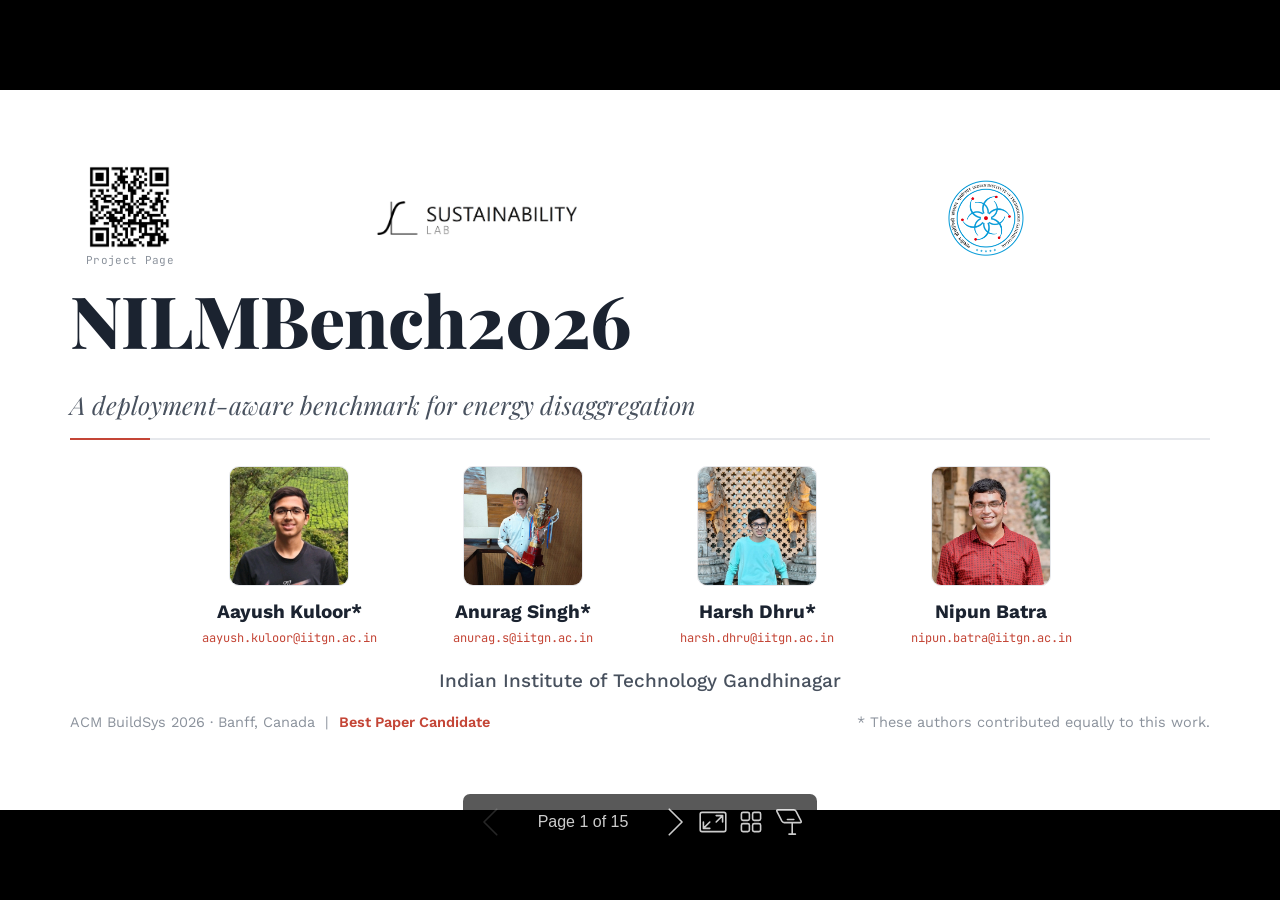
==== commit 9ab915dd: "Match title slide to the team PowerPoint; pin headers; add kickers - Title slide rebuilt to mirror t" ====
--- a/slides/nilmbench2026.html
+++ b/slides/nilmbench2026.html
@@ -7,17 +7,26 @@
  * @auto-scaling true
  * @size 16:9 1280px 720px
  * @size 4:3 960px 720px
- */div#\:\$p > svg > foreignObject > section [data-theme=light],div#\:\$p > svg > foreignObject > section{color-scheme:light}div#\:\$p > svg > foreignObject > section [data-theme=dark],div#\:\$p > svg > foreignObject > section:where(.invert){color-scheme:dark}div#\:\$p > svg > foreignObject > section{-ms-text-size-adjust:100%;-webkit-text-size-adjust:100%;background-color:var(--bgColor-default);color:var(--fgColor-default);font-family:var(--fontStack-sansSerif, -apple-system, BlinkMacSystemFont, "Segoe UI", "Noto Sans", Helvetica, Arial, sans-serif, "Apple Color Emoji", "Segoe UI Emoji");font-size:16px;font-weight:var(--base-text-weight-normal, 400);line-height:1.5;margin:0;word-wrap:break-word}div#\:\$p > svg > foreignObject > section{--marpit-root-font-size:16px}div#\:\$p > svg > foreignObject > section a{text-decoration:underline;text-underline-offset:calc(var(--marpit-root-font-size, 1rem) * .2)}div#\:\$p > svg > foreignObject > section :is(h1, marp-h1):hover .anchor .octicon-link:before,div#\:\$p > svg > foreignObject > section :is(h2, marp-h2):hover .anchor .octicon-link:before,div#\:\$p > svg > foreignObject > section :is(h3, marp-h3):hover .anchor .octicon-link:before,div#\:\$p > svg > foreignObject > section :is(h4, marp-h4):hover .anchor .octicon-link:before,div#\:\$p > svg > foreignObject > section :is(h5, marp-h5):hover .anchor .octicon-link:before,div#\:\$p > svg > foreignObject > section :is(h6, marp-h6):hover .anchor .octicon-link:before{background-color:currentColor;content:" ";display:inline-block;height:16px;-webkit-mask-image:url('data:image/svg+xml;charset=utf-8,<svg xmlns="http://www.w3.org/2000/svg" aria-hidden="true" viewBox="0 0 16 16"><path fill-rule="evenodd" d="M7.775 3.275a.75.75 0 0 0 1.06 1.06l1.25-1.25a2 2 0 1 1 2.83 2.83l-2.5 2.5a2 2 0 0 1-2.83 0 .75.75 0 0 0-1.06 1.06 3.5 3.5 0 0 0 4.95 0l2.5-2.5a3.5 3.5 0 0 0-4.95-4.95zm-4.69 9.64a2 2 0 0 1 0-2.83l2.5-2.5a2 2 0 0 1 2.83 0 .75.75 0 0 0 1.06-1.06 3.5 3.5 0 0 0-4.95 0l-2.5 2.5a3.5 3.5 0 0 0 4.95 4.95l1.25-1.25a.75.75 0 0 0-1.06-1.06l-1.25 1.25a2 2 0 0 1-2.83 0"/></svg>');mask-image:url('data:image/svg+xml;charset=utf-8,<svg xmlns="http://www.w3.org/2000/svg" aria-hidden="true" viewBox="0 0 16 16"><path fill-rule="evenodd" d="M7.775 3.275a.75.75 0 0 0 1.06 1.06l1.25-1.25a2 2 0 1 1 2.83 2.83l-2.5 2.5a2 2 0 0 1-2.83 0 .75.75 0 0 0-1.06 1.06 3.5 3.5 0 0 0 4.95 0l2.5-2.5a3.5 3.5 0 0 0-4.95-4.95zm-4.69 9.64a2 2 0 0 1 0-2.83l2.5-2.5a2 2 0 0 1 2.83 0 .75.75 0 0 0 1.06-1.06 3.5 3.5 0 0 0-4.95 0l-2.5 2.5a3.5 3.5 0 0 0 4.95 4.95l1.25-1.25a.75.75 0 0 0-1.06-1.06l-1.25 1.25a2 2 0 0 1-2.83 0"/></svg>');width:16px}div#\:\$p > svg > foreignObject > section details,div#\:\$p > svg > foreignObject > section figcaption,div#\:\$p > svg > foreignObject > section figure{display:block}div#\:\$p > svg > foreignObject > section summary{display:list-item}div#\:\$p > svg > foreignObject > section [hidden]{display:none!important}div#\:\$p > svg > foreignObject > section a{background-color:transparent;color:var(--fgColor-accent);text-decoration:none}div#\:\$p > svg > foreignObject > section abbr[title]{border-bottom:none;-webkit-text-decoration:underline dotted;text-decoration:underline dotted}div#\:\$p > svg > foreignObject > section b,div#\:\$p > svg > foreignObject > section strong{font-weight:var(--base-text-weight-semibold, 600)}div#\:\$p > svg > foreignObject > section dfn{font-style:italic}div#\:\$p > svg > foreignObject > section :is(h1, marp-h1){border-bottom:1px solid var(--borderColor-muted);font-size:2em;font-weight:var(--base-text-weight-semibold, 600);margin:.67em 0;padding-bottom:.3em}div#\:\$p > svg > foreignObject > section mark{background-color:var(--bgColor-attention-muted);color:var(--fgColor-default)}div#\:\$p > svg > foreignObject > section small{font-size:90%}div#\:\$p > svg > foreignObject > section sub,div#\:\$p > svg > foreignObject > section sup{font-size:75%;line-height:0;position:relative;vertical-align:baseline}div#\:\$p > svg > foreignObject > section sub{bottom:-.25em}div#\:\$p > svg > foreignObject > section sup{top:-.5em}div#\:\$p > svg > foreignObject > section img{border-style:none;box-sizing:content-box;max-width:100%}div#\:\$p > svg > foreignObject > section code,div#\:\$p > svg > foreignObject > section kbd,div#\:\$p > svg > foreignObject > section :is(pre, marp-pre),div#\:\$p > svg > foreignObject > section samp{font-family:monospace;font-size:1em}div#\:\$p > svg > foreignObject > section figure{margin:1em var(--base-size-40)}div#\:\$p > svg > foreignObject > section hr{background:transparent;background-color:var(--borderColor-default);border:0;box-sizing:content-box;height:.25em;margin:var(--base-size-24) 0;overflow:hidden;padding:0}div#\:\$p > svg > foreignObject > section input{font:inherit;font-family:inherit;font-size:inherit;line-height:inherit;margin:0;overflow:visible}div#\:\$p > svg > foreignObject > section [type=button],div#\:\$p > svg > foreignObject > section [type=reset],div#\:\$p > svg > foreignObject > section [type=submit]{-webkit-appearance:button;-moz-appearance:button;appearance:button}div#\:\$p > svg > foreignObject > section [type=checkbox],div#\:\$p > svg > foreignObject > section [type=radio]{box-sizing:border-box;padding:0}div#\:\$p > svg > foreignObject > section [type=number]::-webkit-inner-spin-button,div#\:\$p > svg > foreignObject > section [type=number]::-webkit-outer-spin-button{height:auto}div#\:\$p > svg > foreignObject > section [type=search]::-webkit-search-cancel-button,div#\:\$p > svg > foreignObject > section [type=search]::-webkit-search-decoration{-webkit-appearance:none;appearance:none}div#\:\$p > svg > foreignObject > section ::-webkit-input-placeholder{color:inherit;opacity:.54}div#\:\$p > svg > foreignObject > section ::-webkit-file-upload-button{-webkit-appearance:button;appearance:button;font:inherit}div#\:\$p > svg > foreignObject > section a:hover{text-decoration:underline}div#\:\$p > svg > foreignObject > section ::-moz-placeholder{color:var(--fgColor-muted);opacity:1}div#\:\$p > svg > foreignObject > section ::placeholder{color:var(--fgColor-muted);opacity:1}div#\:\$p > svg > foreignObject > section hr:after,div#\:\$p > svg > foreignObject > section hr:before{content:"";display:table}div#\:\$p > svg > foreignObject > section hr:after{clear:both}div#\:\$p > svg > foreignObject > section table{border-collapse:collapse;border-spacing:0;display:block;font-variant:tabular-nums;max-width:100%;overflow:auto;width:-moz-max-content;width:max-content}div#\:\$p > svg > foreignObject > section td,div#\:\$p > svg > foreignObject > section th{padding:0}div#\:\$p > svg > foreignObject > section details summary{cursor:pointer}div#\:\$p > svg > foreignObject > section [role=button]:focus,div#\:\$p > svg > foreignObject > section a:focus,div#\:\$p > svg > foreignObject > section input[type=checkbox]:focus,div#\:\$p > svg > foreignObject > section input[type=radio]:focus{box-shadow:none;outline:2px solid var(--focus-outlineColor);outline-offset:-2px}div#\:\$p > svg > foreignObject > section [role=button]:focus:not(:focus-visible),div#\:\$p > svg > foreignObject > section a:focus:not(:focus-visible),div#\:\$p > svg > foreignObject > section input[type=checkbox]:focus:not(:focus-visible),div#\:\$p > svg > foreignObject > section input[type=radio]:focus:not(:focus-visible){outline:1px solid transparent}div#\:\$p > svg > foreignObject > section [role=button]:focus-visible,div#\:\$p > svg > foreignObject > section a:focus-visible,div#\:\$p > svg > foreignObject > section input[type=checkbox]:focus-visible,div#\:\$p > svg > foreignObject > section input[type=radio]:focus-visible{box-shadow:none;outline:2px solid var(--focus-outlineColor);outline-offset:-2px}div#\:\$p > svg > foreignObject > section a:not([class]):focus,div#\:\$p > svg > foreignObject > section a:not([class]):focus-visible,div#\:\$p > svg > foreignObject > section input[type=checkbox]:focus,div#\:\$p > svg > foreignObject > section input[type=checkbox]:focus-visible,div#\:\$p > svg > foreignObject > section input[type=radio]:focus,div#\:\$p > svg > foreignObject > section input[type=radio]:focus-visible{outline-offset:0}div#\:\$p > svg > foreignObject > section kbd{background-color:var(--bgColor-muted);border-bottom-color:var(--borderColor-neutral-muted);border:1px solid var(--borderColor-neutral-muted);border-radius:6px;box-shadow:inset 0 -1px 0 var(--borderColor-neutral-muted);color:var(--fgColor-default);display:inline-block;font:11px var(--fontStack-monospace, ui-monospace, SFMono-Regular, SF Mono, Menlo, Consolas, Liberation Mono, monospace);line-height:10px;padding:var(--base-size-4);vertical-align:middle}div#\:\$p > svg > foreignObject > section :is(h1, marp-h1),div#\:\$p > svg > foreignObject > section :is(h2, marp-h2),div#\:\$p > svg > foreignObject > section :is(h3, marp-h3),div#\:\$p > svg > foreignObject > section :is(h4, marp-h4),div#\:\$p > svg > foreignObject > section :is(h5, marp-h5),div#\:\$p > svg > foreignObject > section :is(h6, marp-h6){font-weight:var(--base-text-weight-semibold, 600);line-height:1.25;margin-bottom:var(--base-size-16);margin-top:var(--base-size-24)}div#\:\$p > svg > foreignObject > section :is(h2, marp-h2){border-bottom:1px solid var(--borderColor-muted);font-size:1.5em;padding-bottom:.3em}div#\:\$p > svg > foreignObject > section :is(h2, marp-h2),div#\:\$p > svg > foreignObject > section :is(h3, marp-h3){font-weight:var(--base-text-weight-semibold, 600)}div#\:\$p > svg > foreignObject > section :is(h3, marp-h3){font-size:1.25em}div#\:\$p > svg > foreignObject > section :is(h4, marp-h4){font-size:1em}div#\:\$p > svg > foreignObject > section :is(h4, marp-h4),div#\:\$p > svg > foreignObject > section :is(h5, marp-h5){font-weight:var(--base-text-weight-semibold, 600)}div#\:\$p > svg > foreignObject > section :is(h5, marp-h5){font-size:.875em}div#\:\$p > svg > foreignObject > section :is(h6, marp-h6){color:var(--fgColor-muted);font-size:.85em;font-weight:var(--base-text-weight-semibold, 600)}div#\:\$p > svg > foreignObject > section p{margin-bottom:10px;margin-top:0}div#\:\$p > svg > foreignObject > section blockquote{border-left:.25em solid var(--borderColor-default);color:var(--fgColor-muted);margin:0;padding:0 1em}div#\:\$p > svg > foreignObject > section ol,div#\:\$p > svg > foreignObject > section ul{margin-bottom:0;margin-top:0;padding-left:2em}div#\:\$p > svg > foreignObject > section ol ol,div#\:\$p > svg > foreignObject > section ul ol{list-style-type:lower-roman}div#\:\$p > svg > foreignObject > section ol ol ol,div#\:\$p > svg > foreignObject > section ol ul ol,div#\:\$p > svg > foreignObject > section ul ol ol,div#\:\$p > svg > foreignObject > section ul ul ol{list-style-type:lower-alpha}div#\:\$p > svg > foreignObject > section dd{margin-left:0}div#\:\$p > svg > foreignObject > section code,div#\:\$p > svg > foreignObject > section :is(pre, marp-pre),div#\:\$p > svg > foreignObject > section samp,div#\:\$p > svg > foreignObject > section tt{font-family:var(--fontStack-monospace, ui-monospace, SFMono-Regular, SF Mono, Menlo, Consolas, Liberation Mono, monospace);font-size:12px}div#\:\$p > svg > foreignObject > section :is(pre, marp-pre){margin-bottom:0;margin-top:0;word-wrap:normal}div#\:\$p > svg > foreignObject > section .octicon{display:inline-block;fill:currentColor;overflow:visible!important;vertical-align:text-bottom}div#\:\$p > svg > foreignObject > section input::-webkit-inner-spin-button,div#\:\$p > svg > foreignObject > section input::-webkit-outer-spin-button{-webkit-appearance:none;appearance:none;margin:0}div#\:\$p > svg > foreignObject > section .mr-2{margin-right:var(--base-size-8, 8px)!important}div#\:\$p > svg > foreignObject > section:after,div#\:\$p > svg > foreignObject > section:before{display:table}div#\:\$p > svg > foreignObject > section:after{clear:both}div#\:\$p > svg > foreignObject > section>:first-child{margin-top:0!important}div#\:\$p > svg > foreignObject > section>:last-child{margin-bottom:0!important}div#\:\$p > svg > foreignObject > section a:not([href]){color:inherit;text-decoration:none}div#\:\$p > svg > foreignObject > section .absent{color:var(--fgColor-danger)}div#\:\$p > svg > foreignObject > section .anchor{float:left;line-height:1;margin-left:-20px;padding-right:var(--base-size-4)}div#\:\$p > svg > foreignObject > section .anchor:focus{outline:none}div#\:\$p > svg > foreignObject > section blockquote,div#\:\$p > svg > foreignObject > section details,div#\:\$p > svg > foreignObject > section dl,div#\:\$p > svg > foreignObject > section ol,div#\:\$p > svg > foreignObject > section p,div#\:\$p > svg > foreignObject > section :is(pre, marp-pre),div#\:\$p > svg > foreignObject > section table,div#\:\$p > svg > foreignObject > section ul{margin-bottom:var(--base-size-16);margin-top:0}div#\:\$p > svg > foreignObject > section blockquote>:first-child{margin-top:0}div#\:\$p > svg > foreignObject > section blockquote>:last-child{margin-bottom:0}div#\:\$p > svg > foreignObject > section :is(h1, marp-h1) .octicon-link,div#\:\$p > svg > foreignObject > section :is(h2, marp-h2) .octicon-link,div#\:\$p > svg > foreignObject > section :is(h3, marp-h3) .octicon-link,div#\:\$p > svg > foreignObject > section :is(h4, marp-h4) .octicon-link,div#\:\$p > svg > foreignObject > section :is(h5, marp-h5) .octicon-link,div#\:\$p > svg > foreignObject > section :is(h6, marp-h6) .octicon-link{color:var(--fgColor-default);vertical-align:middle;visibility:hidden}div#\:\$p > svg > foreignObject > section :is(h1, marp-h1):hover .anchor,div#\:\$p > svg > foreignObject > section :is(h2, marp-h2):hover .anchor,div#\:\$p > svg > foreignObject > section :is(h3, marp-h3):hover .anchor,div#\:\$p > svg > foreignObject > section :is(h4, marp-h4):hover .anchor,div#\:\$p > svg > foreignObject > section :is(h5, marp-h5):hover .anchor,div#\:\$p > svg > foreignObject > section :is(h6, marp-h6):hover .anchor{text-decoration:none}div#\:\$p > svg > foreignObject > section :is(h1, marp-h1):hover .anchor .octicon-link,div#\:\$p > svg > foreignObject > section :is(h2, marp-h2):hover .anchor .octicon-link,div#\:\$p > svg > foreignObject > section :is(h3, marp-h3):hover .anchor .octicon-link,div#\:\$p > svg > foreignObject > section :is(h4, marp-h4):hover .anchor .octicon-link,div#\:\$p > svg > foreignObject > section :is(h5, marp-h5):hover .anchor .octicon-link,div#\:\$p > svg > foreignObject > section :is(h6, marp-h6):hover .anchor .octicon-link{visibility:visible}div#\:\$p > svg > foreignObject > section :is(h1, marp-h1) code,div#\:\$p > svg > foreignObject > section :is(h1, marp-h1) tt,div#\:\$p > svg > foreignObject > section :is(h2, marp-h2) code,div#\:\$p > svg > foreignObject > section :is(h2, marp-h2) tt,div#\:\$p > svg > foreignObject > section :is(h3, marp-h3) code,div#\:\$p > svg > foreignObject > section :is(h3, marp-h3) tt,div#\:\$p > svg > foreignObject > section :is(h4, marp-h4) code,div#\:\$p > svg > foreignObject > section :is(h4, marp-h4) tt,div#\:\$p > svg > foreignObject > section :is(h5, marp-h5) code,div#\:\$p > svg > foreignObject > section :is(h5, marp-h5) tt,div#\:\$p > svg > foreignObject > section :is(h6, marp-h6) code,div#\:\$p > svg > foreignObject > section :is(h6, marp-h6) tt{font-size:inherit;padding:0 .2em}div#\:\$p > svg > foreignObject > section summary :is(h1, marp-h1),div#\:\$p > svg > foreignObject > section summary :is(h2, marp-h2),div#\:\$p > svg > foreignObject > section summary :is(h3, marp-h3),div#\:\$p > svg > foreignObject > section summary :is(h4, marp-h4),div#\:\$p > svg > foreignObject > section summary :is(h5, marp-h5),div#\:\$p > svg > foreignObject > section summary :is(h6, marp-h6){display:inline-block}div#\:\$p > svg > foreignObject > section summary :is(h1, marp-h1) .anchor,div#\:\$p > svg > foreignObject > section summary :is(h2, marp-h2) .anchor,div#\:\$p > svg > foreignObject > section summary :is(h3, marp-h3) .anchor,div#\:\$p > svg > foreignObject > section summary :is(h4, marp-h4) .anchor,div#\:\$p > svg > foreignObject > section summary :is(h5, marp-h5) .anchor,div#\:\$p > svg > foreignObject > section summary :is(h6, marp-h6) .anchor{margin-left:-40px}div#\:\$p > svg > foreignObject > section summary :is(h1, marp-h1),div#\:\$p > svg > foreignObject > section summary :is(h2, marp-h2){border-bottom:0;padding-bottom:0}div#\:\$p > svg > foreignObject > section ol.no-list,div#\:\$p > svg > foreignObject > section ul.no-list{list-style-type:none;padding:0}div#\:\$p > svg > foreignObject > section ol[type="a s"]{list-style-type:lower-alpha}div#\:\$p > svg > foreignObject > section ol[type="A s"]{list-style-type:upper-alpha}div#\:\$p > svg > foreignObject > section ol[type="i s"]{list-style-type:lower-roman}div#\:\$p > svg > foreignObject > section ol[type="I s"]{list-style-type:upper-roman}div#\:\$p > svg > foreignObject > section div>ol:not([type]),div#\:\$p > svg > foreignObject > section ol[type="1"]{list-style-type:decimal}div#\:\$p > svg > foreignObject > section ol ol,div#\:\$p > svg > foreignObject > section ol ul,div#\:\$p > svg > foreignObject > section ul ol,div#\:\$p > svg > foreignObject > section ul ul{margin-bottom:0;margin-top:0}div#\:\$p > svg > foreignObject > section li>p{margin-top:var(--base-size-16)}div#\:\$p > svg > foreignObject > section li+li{margin-top:.25em}div#\:\$p > svg > foreignObject > section dl{padding:0}div#\:\$p > svg > foreignObject > section dl dt{font-size:1em;font-style:italic;font-weight:var(--base-text-weight-semibold, 600);margin-top:var(--base-size-16);padding:0}div#\:\$p > svg > foreignObject > section dl dd{margin-bottom:var(--base-size-16);padding:0 var(--base-size-16)}div#\:\$p > svg > foreignObject > section table th{font-weight:var(--base-text-weight-semibold, 600)}div#\:\$p > svg > foreignObject > section table td,div#\:\$p > svg > foreignObject > section table th{border:1px solid var(--borderColor-default);padding:6px 13px}div#\:\$p > svg > foreignObject > section table td>:last-child{margin-bottom:0}div#\:\$p > svg > foreignObject > section table tr{background-color:var(--bgColor-default);border-top:1px solid var(--borderColor-muted)}div#\:\$p > svg > foreignObject > section table tr:nth-child(2n){background-color:var(--bgColor-muted)}div#\:\$p > svg > foreignObject > section table img{background-color:transparent}div#\:\$p > svg > foreignObject > section img[align=right]{padding-left:20px}div#\:\$p > svg > foreignObject > section img[align=left]{padding-right:20px}div#\:\$p > svg > foreignObject > section .emoji{background-color:transparent;max-width:none;vertical-align:text-top}div#\:\$p > svg > foreignObject > section :is(span, marp-span).frame,div#\:\$p > svg > foreignObject > section :is(span, marp-span).frame>:is(span, marp-span){display:block;overflow:hidden}div#\:\$p > svg > foreignObject > section :is(span, marp-span).frame>:is(span, marp-span){border:1px solid var(--borderColor-default);float:left;margin:13px 0 0;padding:7px;width:auto}div#\:\$p > svg > foreignObject > section :is(span, marp-span).frame :is(span, marp-span) img{display:block;float:left}div#\:\$p > svg > foreignObject > section :is(span, marp-span).frame :is(span, marp-span) :is(span, marp-span){clear:both;color:var(--fgColor-default);display:block;padding:5px 0 0}div#\:\$p > svg > foreignObject > section :is(span, marp-span).align-center{clear:both;display:block;overflow:hidden}div#\:\$p > svg > foreignObject > section :is(span, marp-span).align-center>:is(span, marp-span){display:block;margin:13px auto 0;overflow:hidden;text-align:center}div#\:\$p > svg > foreignObject > section :is(span, marp-span).align-center :is(span, marp-span) img{margin:0 auto;text-align:center}div#\:\$p > svg > foreignObject > section :is(span, marp-span).align-right{clear:both;display:block;overflow:hidden}div#\:\$p > svg > foreignObject > section :is(span, marp-span).align-right>:is(span, marp-span){display:block;margin:13px 0 0;overflow:hidden;text-align:right}div#\:\$p > svg > foreignObject > section :is(span, marp-span).align-right :is(span, marp-span) img{margin:0;text-align:right}div#\:\$p > svg > foreignObject > section :is(span, marp-span).float-left{display:block;float:left;margin-right:13px;overflow:hidden}div#\:\$p > svg > foreignObject > section :is(span, marp-span).float-left :is(span, marp-span){margin:13px 0 0}div#\:\$p > svg > foreignObject > section :is(span, marp-span).float-right{display:block;float:right;margin-left:13px;overflow:hidden}div#\:\$p > svg > foreignObject > section :is(span, marp-span).float-right>:is(span, marp-span){display:block;margin:13px auto 0;overflow:hidden;text-align:right}div#\:\$p > svg > foreignObject > section code,div#\:\$p > svg > foreignObject > section tt{background-color:var(--bgColor-neutral-muted);border-radius:6px;font-size:85%;margin:0;padding:.2em .4em;white-space:break-spaces}div#\:\$p > svg > foreignObject > section code br,div#\:\$p > svg > foreignObject > section tt br{display:none}div#\:\$p > svg > foreignObject > section del code{text-decoration:inherit}div#\:\$p > svg > foreignObject > section samp{font-size:85%}div#\:\$p > svg > foreignObject > section :is(pre, marp-pre) code{font-size:100%}div#\:\$p > svg > foreignObject > section :is(pre, marp-pre)>code{background:transparent;border:0;margin:0;padding:0;white-space:pre;word-break:normal}div#\:\$p > svg > foreignObject > section .highlight{margin-bottom:var(--base-size-16)}div#\:\$p > svg > foreignObject > section .highlight :is(pre, marp-pre){margin-bottom:0;word-break:normal}div#\:\$p > svg > foreignObject > section :is(pre, marp-pre){background-color:var(--bgColor-muted);border-radius:6px;color:var(--fgColor-default);font-size:85%;line-height:1.45;overflow:auto;padding:var(--base-size-16)}div#\:\$p > svg > foreignObject > section :is(pre, marp-pre) code,div#\:\$p > svg > foreignObject > section :is(pre, marp-pre) tt{display:inline;line-height:inherit;margin:0;overflow:visible;padding:0;word-wrap:normal;background-color:transparent;border:0}div#\:\$p > svg > foreignObject > section .csv-data td,div#\:\$p > svg > foreignObject > section .csv-data th{font-size:12px;line-height:1;overflow:hidden;padding:5px;text-align:left;white-space:nowrap}div#\:\$p > svg > foreignObject > section .csv-data .blob-num{background:var(--bgColor-default);border:0;padding:10px var(--base-size-8) 9px;text-align:right}div#\:\$p > svg > foreignObject > section .csv-data tr{border-top:0}div#\:\$p > svg > foreignObject > section .csv-data th{background:var(--bgColor-muted);border-top:0;font-weight:var(--base-text-weight-semibold, 600)}div#\:\$p > svg > foreignObject > section [data-footnote-ref]:before{content:"["}div#\:\$p > svg > foreignObject > section [data-footnote-ref]:after{content:"]"}div#\:\$p > svg > foreignObject > section .footnotes{border-top:1px solid var(--borderColor-default);color:var(--fgColor-muted);font-size:12px}div#\:\$p > svg > foreignObject > section div#\:\$p > svg > foreignObject > section section.footnotes{--marpit-root-font-size:12px}div#\:\$p > svg > foreignObject > section .footnotes ol,div#\:\$p > svg > foreignObject > section .footnotes ol ul{padding-left:var(--base-size-16)}div#\:\$p > svg > foreignObject > section .footnotes ol ul{display:inline-block;margin-top:var(--base-size-16)}div#\:\$p > svg > foreignObject > section .footnotes li{position:relative}div#\:\$p > svg > foreignObject > section .footnotes li:target:before{border:2px solid var(--borderColor-accent-emphasis);border-radius:6px;bottom:calc(var(--base-size-8)*-1);content:"";left:calc(var(--base-size-24)*-1);pointer-events:none;position:absolute;right:calc(var(--base-size-8)*-1);top:calc(var(--base-size-8)*-1)}div#\:\$p > svg > foreignObject > section .footnotes li:target{color:var(--fgColor-default)}div#\:\$p > svg > foreignObject > section .footnotes .data-footnote-backref g-emoji{font-family:monospace}div#\:\$p > svg > foreignObject > section .pl-c{color:var(--color-prettylights-syntax-comment)}div#\:\$p > svg > foreignObject > section .pl-c1,div#\:\$p > svg > foreignObject > section .pl-s .pl-v{color:var(--color-prettylights-syntax-constant)}div#\:\$p > svg > foreignObject > section .pl-e,div#\:\$p > svg > foreignObject > section .pl-en{color:var(--color-prettylights-syntax-entity)}div#\:\$p > svg > foreignObject > section .pl-s .pl-s1,div#\:\$p > svg > foreignObject > section .pl-smi{color:var(--color-prettylights-syntax-storage-modifier-import)}div#\:\$p > svg > foreignObject > section .pl-ent{color:var(--color-prettylights-syntax-entity-tag)}div#\:\$p > svg > foreignObject > section .pl-k{color:var(--color-prettylights-syntax-keyword)}div#\:\$p > svg > foreignObject > section .pl-pds,div#\:\$p > svg > foreignObject > section .pl-s,div#\:\$p > svg > foreignObject > section .pl-s .pl-pse .pl-s1,div#\:\$p > svg > foreignObject > section .pl-sr,div#\:\$p > svg > foreignObject > section .pl-sr .pl-cce,div#\:\$p > svg > foreignObject > section .pl-sr .pl-sra,div#\:\$p > svg > foreignObject > section .pl-sr .pl-sre{color:var(--color-prettylights-syntax-string)}div#\:\$p > svg > foreignObject > section .pl-smw,div#\:\$p > svg > foreignObject > section .pl-v{color:var(--color-prettylights-syntax-variable)}div#\:\$p > svg > foreignObject > section .pl-bu{color:var(--color-prettylights-syntax-brackethighlighter-unmatched)}div#\:\$p > svg > foreignObject > section .pl-ii{background-color:var(--color-prettylights-syntax-invalid-illegal-bg);color:var(--color-prettylights-syntax-invalid-illegal-text)}div#\:\$p > svg > foreignObject > section .pl-c2{background-color:var(--color-prettylights-syntax-carriage-return-bg);color:var(--color-prettylights-syntax-carriage-return-text)}div#\:\$p > svg > foreignObject > section .pl-sr .pl-cce{color:var(--color-prettylights-syntax-string-regexp);font-weight:700}div#\:\$p > svg > foreignObject > section .pl-ml{color:var(--color-prettylights-syntax-markup-list)}div#\:\$p > svg > foreignObject > section .pl-mh,div#\:\$p > svg > foreignObject > section .pl-mh .pl-en,div#\:\$p > svg > foreignObject > section .pl-ms{color:var(--color-prettylights-syntax-markup-heading);font-weight:700}div#\:\$p > svg > foreignObject > section .pl-mi{color:var(--color-prettylights-syntax-markup-italic);font-style:italic}div#\:\$p > svg > foreignObject > section .pl-mb{color:var(--color-prettylights-syntax-markup-bold);font-weight:700}div#\:\$p > svg > foreignObject > section .pl-md{background-color:var(--color-prettylights-syntax-markup-deleted-bg);color:var(--color-prettylights-syntax-markup-deleted-text)}div#\:\$p > svg > foreignObject > section .pl-mi1{background-color:var(--color-prettylights-syntax-markup-inserted-bg);color:var(--color-prettylights-syntax-markup-inserted-text)}div#\:\$p > svg > foreignObject > section .pl-mc{background-color:var(--color-prettylights-syntax-markup-changed-bg);color:var(--color-prettylights-syntax-markup-changed-text)}div#\:\$p > svg > foreignObject > section .pl-mi2{background-color:var(--color-prettylights-syntax-markup-ignored-bg);color:var(--color-prettylights-syntax-markup-ignored-text)}div#\:\$p > svg > foreignObject > section .pl-mdr{color:var(--color-prettylights-syntax-meta-diff-range);font-weight:700}div#\:\$p > svg > foreignObject > section .pl-ba{color:var(--color-prettylights-syntax-brackethighlighter-angle)}div#\:\$p > svg > foreignObject > section .pl-sg{color:var(--color-prettylights-syntax-sublimelinter-gutter-mark)}div#\:\$p > svg > foreignObject > section .pl-corl{color:var(--color-prettylights-syntax-constant-other-reference-link);text-decoration:underline}div#\:\$p > svg > foreignObject > section [role=button]:focus:not(:focus-visible),div#\:\$p > svg > foreignObject > section [role=tabpanel][tabindex="0"]:focus:not(:focus-visible),div#\:\$p > svg > foreignObject > section a:focus:not(:focus-visible),div#\:\$p > svg > foreignObject > section button:focus:not(:focus-visible),div#\:\$p > svg > foreignObject > section summary:focus:not(:focus-visible){box-shadow:none;outline:none}div#\:\$p > svg > foreignObject > section [tabindex="0"]:focus:not(:focus-visible),div#\:\$p > svg > foreignObject > section details-dialog:focus:not(:focus-visible){outline:none}div#\:\$p > svg > foreignObject > section g-emoji{display:inline-block;font-family:Apple Color Emoji,Segoe UI Emoji,Segoe UI Symbol;font-size:1em;font-style:normal!important;font-weight:var(--base-text-weight-normal, 400);line-height:1;min-width:1ch;vertical-align:-.075em}div#\:\$p > svg > foreignObject > section g-emoji img{height:1em;width:1em}div#\:\$p > svg > foreignObject > section a:has(>p,>div,>:is(pre, marp-pre),>blockquote){display:block}div#\:\$p > svg > foreignObject > section a:has(>p,>div,>:is(pre, marp-pre),>blockquote):not(:has(.snippet-clipboard-content,>:is(pre, marp-pre))){width:-moz-fit-content;width:fit-content}div#\:\$p > svg > foreignObject > section a:has(>p,>div,>:is(pre, marp-pre),>blockquote):has(.snippet-clipboard-content,>:is(pre, marp-pre)):focus-visible{outline:2px solid var(--focus-outlineColor);outline-offset:2px}div#\:\$p > svg > foreignObject > section .task-list-item{list-style-type:none}div#\:\$p > svg > foreignObject > section .task-list-item label{font-weight:var(--base-text-weight-normal, 400)}div#\:\$p > svg > foreignObject > section .task-list-item.enabled label{cursor:pointer}div#\:\$p > svg > foreignObject > section .task-list-item+.task-list-item{margin-top:var(--base-size-4)}div#\:\$p > svg > foreignObject > section .task-list-item .handle{display:none}div#\:\$p > svg > foreignObject > section .task-list-item-checkbox{margin:0 .2em .25em -1.4em;vertical-align:middle}div#\:\$p > svg > foreignObject > section ul:dir(rtl) .task-list-item-checkbox{margin:0 -1.6em .25em .2em}div#\:\$p > svg > foreignObject > section ol:dir(rtl) .task-list-item-checkbox{margin:0 -1.6em .25em .2em}div#\:\$p > svg > foreignObject > section .contains-task-list:focus-within .task-list-item-convert-container,div#\:\$p > svg > foreignObject > section .contains-task-list:hover .task-list-item-convert-container{clip-path:none;display:block;height:24px;overflow:visible;width:auto}div#\:\$p > svg > foreignObject > section ::-webkit-calendar-picker-indicator{filter:invert(50%)}div#\:\$p > svg > foreignObject > section .markdown-alert{border-left:.25em solid var(--borderColor-default);color:inherit;margin-bottom:var(--base-size-16);padding:var(--base-size-8) var(--base-size-16)}div#\:\$p > svg > foreignObject > section .markdown-alert>:first-child{margin-top:0}div#\:\$p > svg > foreignObject > section .markdown-alert>:last-child{margin-bottom:0}div#\:\$p > svg > foreignObject > section .markdown-alert .markdown-alert-title{align-items:center;display:flex;font-weight:var(--base-text-weight-medium, 500);line-height:1}div#\:\$p > svg > foreignObject > section .markdown-alert.markdown-alert-note{border-left-color:var(--borderColor-accent-emphasis)}div#\:\$p > svg > foreignObject > section .markdown-alert.markdown-alert-note .markdown-alert-title{color:var(--fgColor-accent)}div#\:\$p > svg > foreignObject > section .markdown-alert.markdown-alert-important{border-left-color:var(--borderColor-done-emphasis)}div#\:\$p > svg > foreignObject > section .markdown-alert.markdown-alert-important .markdown-alert-title{color:var(--fgColor-done)}div#\:\$p > svg > foreignObject > section .markdown-alert.markdown-alert-warning{border-left-color:var(--borderColor-attention-emphasis)}div#\:\$p > svg > foreignObject > section .markdown-alert.markdown-alert-warning .markdown-alert-title{color:var(--fgColor-attention)}div#\:\$p > svg > foreignObject > section .markdown-alert.markdown-alert-tip{border-left-color:var(--borderColor-success-emphasis)}div#\:\$p > svg > foreignObject > section .markdown-alert.markdown-alert-tip .markdown-alert-title{color:var(--fgColor-success)}div#\:\$p > svg > foreignObject > section .markdown-alert.markdown-alert-caution{border-left-color:var(--borderColor-danger-emphasis)}div#\:\$p > svg > foreignObject > section .markdown-alert.markdown-alert-caution .markdown-alert-title{color:var(--fgColor-danger)}div#\:\$p > svg > foreignObject > section>:first-child>.heading-element:first-child{margin-top:0!important}div#\:\$p > svg > foreignObject > section .highlight :is(pre, marp-pre):has(+.zeroclipboard-container){min-height:52px}div#\:\$p > svg > foreignObject > section :is(h1, marp-h1){color:var(--h1-color);font-size:1.6em}div#\:\$p > svg > foreignObject > section :is(h1, marp-h1),div#\:\$p > svg > foreignObject > section :is(h2, marp-h2){border-bottom:none}div#\:\$p > svg > foreignObject > section :is(h2, marp-h2){font-size:1.3em}div#\:\$p > svg > foreignObject > section :is(h3, marp-h3){font-size:1.1em}div#\:\$p > svg > foreignObject > section :is(h4, marp-h4){font-size:1.05em}div#\:\$p > svg > foreignObject > section :is(h5, marp-h5){font-size:1em}div#\:\$p > svg > foreignObject > section :is(h6, marp-h6){font-size:.9em}div#\:\$p > svg > foreignObject > section :is(h1, marp-h1) strong,div#\:\$p > svg > foreignObject > section :is(h2, marp-h2) strong,div#\:\$p > svg > foreignObject > section :is(h3, marp-h3) strong,div#\:\$p > svg > foreignObject > section :is(h4, marp-h4) strong,div#\:\$p > svg > foreignObject > section :is(h5, marp-h5) strong,div#\:\$p > svg > foreignObject > section :is(h6, marp-h6) strong{color:var(--heading-strong-color);font-weight:inherit}div#\:\$p > svg > foreignObject > section :is(h1, marp-h1)::part(auto-scaling),div#\:\$p > svg > foreignObject > section :is(h2, marp-h2)::part(auto-scaling),div#\:\$p > svg > foreignObject > section :is(h3, marp-h3)::part(auto-scaling),div#\:\$p > svg > foreignObject > section :is(h4, marp-h4)::part(auto-scaling),div#\:\$p > svg > foreignObject > section :is(h5, marp-h5)::part(auto-scaling),div#\:\$p > svg > foreignObject > section :is(h6, marp-h6)::part(auto-scaling){max-height:563px}div#\:\$p > svg > foreignObject > section hr{height:0;padding-top:.25em}div#\:\$p > svg > foreignObject > section img{background-color:transparent}div#\:\$p > svg > foreignObject > section :is(pre, marp-pre){border:1px solid var(--borderColor-default);line-height:1.15;overflow:visible}div#\:\$p > svg > foreignObject > section :is(pre, marp-pre)::part(auto-scaling){max-height:529px}div#\:\$p > svg > foreignObject > section :is(pre, marp-pre) :where(.hljs){color:var(--color-prettylights-syntax-storage-modifier-import)}div#\:\$p > svg > foreignObject > section :is(pre, marp-pre) :where(.hljs-doctag),div#\:\$p > svg > foreignObject > section :is(pre, marp-pre) :where(.hljs-keyword),div#\:\$p > svg > foreignObject > section :is(pre, marp-pre) :where(.hljs-meta .hljs-keyword),div#\:\$p > svg > foreignObject > section :is(pre, marp-pre) :where(.hljs-template-tag),div#\:\$p > svg > foreignObject > section :is(pre, marp-pre) :where(.hljs-template-variable),div#\:\$p > svg > foreignObject > section :is(pre, marp-pre) :where(.hljs-type),div#\:\$p > svg > foreignObject > section :is(pre, marp-pre) :where(.hljs-variable.language_){color:var(--color-prettylights-syntax-keyword)}div#\:\$p > svg > foreignObject > section :is(pre, marp-pre) :where(.hljs-title),div#\:\$p > svg > foreignObject > section :is(pre, marp-pre) :where(.hljs-title.class_),div#\:\$p > svg > foreignObject > section :is(pre, marp-pre) :where(.hljs-title.class_.inherited__),div#\:\$p > svg > foreignObject > section :is(pre, marp-pre) :where(.hljs-title.function_){color:var(--color-prettylights-syntax-entity)}div#\:\$p > svg > foreignObject > section :is(pre, marp-pre) :where(.hljs-attr),div#\:\$p > svg > foreignObject > section :is(pre, marp-pre) :where(.hljs-attribute),div#\:\$p > svg > foreignObject > section :is(pre, marp-pre) :where(.hljs-literal),div#\:\$p > svg > foreignObject > section :is(pre, marp-pre) :where(.hljs-meta),div#\:\$p > svg > foreignObject > section :is(pre, marp-pre) :where(.hljs-number),div#\:\$p > svg > foreignObject > section :is(pre, marp-pre) :where(.hljs-operator),div#\:\$p > svg > foreignObject > section :is(pre, marp-pre) :where(.hljs-selector-attr),div#\:\$p > svg > foreignObject > section :is(pre, marp-pre) :where(.hljs-selector-class),div#\:\$p > svg > foreignObject > section :is(pre, marp-pre) :where(.hljs-selector-id),div#\:\$p > svg > foreignObject > section :is(pre, marp-pre) :where(.hljs-variable){color:var(--color-prettylights-syntax-constant)}div#\:\$p > svg > foreignObject > section :is(pre, marp-pre) :where(.hljs-meta .hljs-string),div#\:\$p > svg > foreignObject > section :is(pre, marp-pre) :where(.hljs-regexp),div#\:\$p > svg > foreignObject > section :is(pre, marp-pre) :where(.hljs-string){color:var(--color-prettylights-syntax-string)}div#\:\$p > svg > foreignObject > section :is(pre, marp-pre) :where(.hljs-built_in),div#\:\$p > svg > foreignObject > section :is(pre, marp-pre) :where(.hljs-symbol){color:var(--color-prettylights-syntax-variable)}div#\:\$p > svg > foreignObject > section :is(pre, marp-pre) :where(.hljs-code),div#\:\$p > svg > foreignObject > section :is(pre, marp-pre) :where(.hljs-comment),div#\:\$p > svg > foreignObject > section :is(pre, marp-pre) :where(.hljs-formula){color:var(--color-prettylights-syntax-comment)}div#\:\$p > svg > foreignObject > section :is(pre, marp-pre) :where(.hljs-name),div#\:\$p > svg > foreignObject > section :is(pre, marp-pre) :where(.hljs-quote),div#\:\$p > svg > foreignObject > section :is(pre, marp-pre) :where(.hljs-selector-pseudo),div#\:\$p > svg > foreignObject > section :is(pre, marp-pre) :where(.hljs-selector-tag){color:var(--color-prettylights-syntax-entity-tag)}div#\:\$p > svg > foreignObject > section :is(pre, marp-pre) :where(.hljs-subst){color:var(--color-prettylights-syntax-storage-modifier-import)}div#\:\$p > svg > foreignObject > section :is(pre, marp-pre) :where(.hljs-section){color:var(--color-prettylights-syntax-markup-heading);font-weight:700}div#\:\$p > svg > foreignObject > section :is(pre, marp-pre) :where(.hljs-bullet){color:var(--color-prettylights-syntax-markup-list)}div#\:\$p > svg > foreignObject > section :is(pre, marp-pre) :where(.hljs-emphasis){color:var(--color-prettylights-syntax-markup-italic);font-style:italic}div#\:\$p > svg > foreignObject > section :is(pre, marp-pre) :where(.hljs-strong){color:var(--color-prettylights-syntax-markup-bold);font-weight:700}div#\:\$p > svg > foreignObject > section :is(pre, marp-pre) :where(.hljs-addition){background-color:var(--color-prettylights-syntax-markup-inserted-bg);color:var(--color-prettylights-syntax-markup-inserted-text)}div#\:\$p > svg > foreignObject > section :is(pre, marp-pre) :where(.hljs-deletion){background-color:var(--color-prettylights-syntax-markup-deleted-bg);color:var(--color-prettylights-syntax-markup-deleted-text)}div#\:\$p > svg > foreignObject > section footer,div#\:\$p > svg > foreignObject > section header{color:var(--header-footer-color);font-size:18px;left:30px;margin:0;position:absolute}div#\:\$p > svg > foreignObject > section header{top:21px}div#\:\$p > svg > foreignObject > section footer{bottom:21px}div#\:\$p > svg > foreignObject > section{--h1-color:light-dark(#246, #cee7ff);--header-footer-color:light-dark(hsla(0,0%,40%,.75), hsla(0,0%,60%,.75));--heading-strong-color:light-dark(#48c, #7bf);--paginate-color:light-dark(#777, #999);--base-size-4:4px;--base-size-8:8px;--base-size-16:16px;--base-size-24:24px;--base-size-40:40px;align-items:stretch;display:block;flex-flow:column nowrap;font-size:29px;height:720px;padding:78.5px;place-content:safe center center;width:1280px}div#\:\$p > svg > foreignObject > section{--marpit-root-font-size:29px}div#\:\$p > svg > foreignObject > section>:last-child,div#\:\$p > svg > foreignObject > section[data-footer]>:nth-last-child(2){margin-bottom:0}div#\:\$p > svg > foreignObject > section>:first-child,div#\:\$p > svg > foreignObject > section>header:first-child+*{margin-top:0}div#\:\$p > svg > foreignObject > section:after{bottom:21px;color:var(--paginate-color);font-size:24px;padding:0;position:absolute;right:30px}div#\:\$p > svg > foreignObject > section:after{--marpit-root-font-size:24px}div#\:\$p > svg > foreignObject > section[data-color] :is(h1, marp-h1),div#\:\$p > svg > foreignObject > section[data-color] :is(h2, marp-h2),div#\:\$p > svg > foreignObject > section[data-color] :is(h3, marp-h3),div#\:\$p > svg > foreignObject > section[data-color] :is(h4, marp-h4),div#\:\$p > svg > foreignObject > section[data-color] :is(h5, marp-h5),div#\:\$p > svg > foreignObject > section[data-color] :is(h6, marp-h6){color:currentcolor}div#\:\$p > svg > foreignObject > section{width:1280px;height:720px}div#\:\$p > svg > foreignObject > :where(section):not([\20 root]){--ink:#1b2330;--ink2:#48515e;--mut:#8b929c;--acc:#c44536;--navy:#1b3b6f;--line:#e6e8ec;--paper:#ffffff;--paper2:#f7f7f5;}div#\:\$p > svg > foreignObject > section{background:var(--paper);color:var(--ink);font-family:'Work Sans',sans-serif;font-size:23px;line-height:1.5;padding:58px 78px}div#\:\$p > svg > foreignObject > section{--marpit-root-font-size:23px}div#\:\$p > svg > foreignObject > section::after{color:var(--mut);font-family:'Work Sans',sans-serif;font-size:13px;right:34px}div#\:\$p > svg > foreignObject > section::after{--marpit-root-font-size:13px}div#\:\$p > svg > foreignObject > section footer{color:var(--mut);font-family:'Work Sans',sans-serif;font-size:13px}div#\:\$p > svg > foreignObject > section :is(h1, marp-h1){font-family:'Playfair Display',serif;font-weight:800;font-size:46px;color:var(--ink);margin:0 0 16px;letter-spacing:-0.01em;line-height:1.08}div#\:\$p > svg > foreignObject > section :is(h2, marp-h2){font-family:'Playfair Display',serif;font-weight:700;font-size:37px;color:var(--ink);margin:0 0 24px;letter-spacing:-0.01em;padding-bottom:14px;border-bottom:1px solid var(--line);position:relative}div#\:\$p > svg > foreignObject > section :is(h2, marp-h2)::after{content:'';position:absolute;left:0;bottom:-1px;width:62px;height:3px;background:var(--acc)}div#\:\$p > svg > foreignObject > section :is(h3, marp-h3){font-family:'Work Sans',sans-serif;font-weight:700;font-size:21px;margin:0 0 5px;color:var(--ink)}div#\:\$p > svg > foreignObject > section :is(h4, marp-h4){font-family:'Work Sans',sans-serif;font-weight:600;font-size:13px;letter-spacing:0.16em;text-transform:uppercase;color:var(--acc);margin:0 0 14px}div#\:\$p > svg > foreignObject > section strong{color:var(--ink);font-weight:700}div#\:\$p > svg > foreignObject > section em{color:var(--acc);font-style:normal;font-weight:600}div#\:\$p > svg > foreignObject > section a{color:var(--acc);text-decoration:none}div#\:\$p > svg > foreignObject > section p{margin:0 0 14px}div#\:\$p > svg > foreignObject > section ul{margin:6px 0;padding-left:0;list-style:none}div#\:\$p > svg > foreignObject > section li{margin:13px 0;padding-left:26px;position:relative;color:var(--ink2)}div#\:\$p > svg > foreignObject > section li strong{color:var(--ink)}div#\:\$p > svg > foreignObject > section li::before{content:'';position:absolute;left:2px;top:11px;width:7px;height:7px;border-radius:50%;border:2px solid var(--acc)}div#\:\$p > svg > foreignObject > section code{font-family:'JetBrains Mono',monospace;font-size:.82em;color:var(--navy);background:#eef1f5;padding:2px 6px;border-radius:4px}div#\:\$p > svg > foreignObject > section :is(pre, marp-pre){background:#f6f7f9;border:1px solid var(--line);border-radius:10px;padding:18px 22px;font-size:17px;line-height:1.65}div#\:\$p > svg > foreignObject > section :is(pre, marp-pre) code{background:none;color:var(--ink);padding:0;font-size:1em}div#\:\$p > svg > foreignObject > section .hljs-keyword,div#\:\$p > svg > foreignObject > section .hljs-built_in,div#\:\$p > svg > foreignObject > section .hljs-meta{color:var(--acc)}div#\:\$p > svg > foreignObject > section .hljs-string{color:#1f7a4d}div#\:\$p > svg > foreignObject > section .hljs-comment{color:#9aa1ac;font-style:italic}div#\:\$p > svg > foreignObject > section .hljs-number,div#\:\$p > svg > foreignObject > section .hljs-literal{color:var(--navy)}div#\:\$p > svg > foreignObject > section .hljs-title,div#\:\$p > svg > foreignObject > section .hljs-class .hljs-title,div#\:\$p > svg > foreignObject > section .hljs-title.class_,div#\:\$p > svg > foreignObject > section .hljs-title.function_{color:#9a5b00}div#\:\$p > svg > foreignObject > section table{border-collapse:collapse;font-size:19px;width:100%}div#\:\$p > svg > foreignObject > section th{font-family:'Work Sans',sans-serif;font-weight:600;color:var(--ink);padding:10px 14px;text-align:left;border-bottom:2px solid var(--ink);font-size:13.5px;text-transform:uppercase;letter-spacing:0.05em}div#\:\$p > svg > foreignObject > section td{padding:9px 14px;border-bottom:1px solid var(--line);color:var(--ink2)}div#\:\$p > svg > foreignObject > section tr:last-child td{border-bottom:none}div#\:\$p > svg > foreignObject > section td strong{color:var(--acc)}div#\:\$p > svg > foreignObject > section img{display:block;margin:0 auto}div#\:\$p > svg > foreignObject > section .cols{display:flex;gap:30px;align-items:flex-start}div#\:\$p > svg > foreignObject > section .col{flex:1}div#\:\$p > svg > foreignObject > section .vc{display:flex;align-items:center;gap:34px}div#\:\$p > svg > foreignObject > section .note{color:var(--mut);font-size:17px}div#\:\$p > svg > foreignObject > section section.note{--marpit-root-font-size:17px}div#\:\$p > svg > foreignObject > section .kpis{display:flex;gap:0;margin:10px 0 22px}div#\:\$p > svg > foreignObject > section .kpi{flex:1;padding:0 18px;border-left:1px solid var(--line)}div#\:\$p > svg > foreignObject > section .kpi:first-child{border-left:none;padding-left:0}div#\:\$p > svg > foreignObject > section .kpi .n{font-family:'Playfair Display',serif;font-weight:800;font-size:52px;color:var(--ink);line-height:1}div#\:\$p > svg > foreignObject > section .kpi div#\:\$p > svg > foreignObject > section section.n{--marpit-root-font-size:52px}div#\:\$p > svg > foreignObject > section .kpi .n em{color:var(--acc)}div#\:\$p > svg > foreignObject > section .kpi .l{color:var(--ink2);font-size:16px;margin-top:8px}div#\:\$p > svg > foreignObject > section .kpi div#\:\$p > svg > foreignObject > section section.l{--marpit-root-font-size:16px}div#\:\$p > svg > foreignObject > section .lead{font-size:25px;color:var(--ink2);max-width:90%}div#\:\$p > svg > foreignObject > section section.lead{--marpit-root-font-size:25px}div#\:\$p > svg > foreignObject > section .lead strong{color:var(--ink)}div#\:\$p > svg > foreignObject > section .stage{display:flex;align-items:stretch;gap:0;margin-top:18px}div#\:\$p > svg > foreignObject > section .stage .s{flex:1;padding:16px 14px;border-top:3px solid var(--line)}div#\:\$p > svg > foreignObject > section .stage .s.on{border-top-color:var(--acc)}div#\:\$p > svg > foreignObject > section .stage .s .y{font-family:'JetBrains Mono',monospace;font-size:14px;color:var(--mut)}div#\:\$p > svg > foreignObject > section .stage .s div#\:\$p > svg > foreignObject > section section.y{--marpit-root-font-size:14px}div#\:\$p > svg > foreignObject > section .stage .s .t{font-weight:600;font-size:18px;color:var(--ink);margin-top:3px}div#\:\$p > svg > foreignObject > section .stage .s div#\:\$p > svg > foreignObject > section section.t{--marpit-root-font-size:18px}div#\:\$p > svg > foreignObject > section .stage .s .d{font-size:14.5px;color:var(--ink2);margin-top:3px}div#\:\$p > svg > foreignObject > section .stage .s div#\:\$p > svg > foreignObject > section section.d{--marpit-root-font-size:14.5px}div#\:\$p > svg > foreignObject > section .callout{background:var(--paper2);border:1px solid var(--line);border-left:3px solid var(--acc);border-radius:8px;padding:16px 20px;font-size:20px;color:var(--ink2)}div#\:\$p > svg > foreignObject > section section.callout{--marpit-root-font-size:20px}div#\:\$p > svg > foreignObject > section .callout strong{color:var(--ink)}div#\:\$p > svg > foreignObject > section.title{text-align:center;padding-top:62px}div#\:\$p > svg > foreignObject > section.title .logo{height:38px;margin:0 auto 30px;opacity:.9}div#\:\$p > svg > foreignObject > section.title :is(h1, marp-h1){font-size:78px;margin-bottom:10px}div#\:\$p > svg > foreignObject > section.title .rule{width:90px;height:3px;background:var(--acc);margin:0 auto 22px}div#\:\$p > svg > foreignObject > section.title .sub{font-family:'Playfair Display',serif;font-style:italic;font-size:27px;color:var(--ink2);margin-bottom:34px}div#\:\$p > svg > foreignObject > section.title div#\:\$p > svg > foreignObject > section section.sub{--marpit-root-font-size:27px}div#\:\$p > svg > foreignObject > section.title .auth{font-size:23px;color:var(--ink);font-weight:600}div#\:\$p > svg > foreignObject > section.title div#\:\$p > svg > foreignObject > section section.auth{--marpit-root-font-size:23px}div#\:\$p > svg > foreignObject > section.title .mail{font-family:'JetBrains Mono',monospace;font-size:14px;color:var(--mut);margin:8px 0 22px}div#\:\$p > svg > foreignObject > section.title div#\:\$p > svg > foreignObject > section section.mail{--marpit-root-font-size:14px}div#\:\$p > svg > foreignObject > section.title .aff{font-size:18px;color:var(--ink2)}div#\:\$p > svg > foreignObject > section.title div#\:\$p > svg > foreignObject > section section.aff{--marpit-root-font-size:18px}div#\:\$p > svg > foreignObject > section.title .conf{font-size:17px;color:var(--mut);margin-top:6px}div#\:\$p > svg > foreignObject > section.title div#\:\$p > svg > foreignObject > section section.conf{--marpit-root-font-size:17px}div#\:\$p > svg > foreignObject > section.title .conf b{color:var(--acc);font-weight:600}div#\:\$p > svg > foreignObject > section.sec{display:flex;flex-direction:column;justify-content:center}div#\:\$p > svg > foreignObject > section.sec :is(h1, marp-h1){font-size:60px;max-width:88%}div#\:\$p > svg > foreignObject > section.sec .k{font-size:24px;color:var(--ink2);max-width:78%;margin-top:6px}div#\:\$p > svg > foreignObject > section.sec div#\:\$p > svg > foreignObject > section section.k{--marpit-root-font-size:24px}div#\:\$p > svg > foreignObject > section .cap{font-size:16px;color:var(--mut);text-align:center;margin-top:10px}div#\:\$p > svg > foreignObject > section section.cap{--marpit-root-font-size:16px}div#\:\$p > svg > foreignObject > section[data-marpit-advanced-background="background"]{columns:initial!important;display:block!important;padding:0!important}div#\:\$p > svg > foreignObject > section[data-marpit-advanced-background="background"]::before, div#\:\$p > svg > foreignObject > section[data-marpit-advanced-background="background"]::after, div#\:\$p > svg > foreignObject > section[data-marpit-advanced-background="content"]::before, div#\:\$p > svg > foreignObject > section[data-marpit-advanced-background="content"]::after{display:none!important}div#\:\$p > svg > foreignObject > section[data-marpit-advanced-background="background"] > div[data-marpit-advanced-background-container]{all:initial;display:flex;flex-direction:row;height:100%;overflow:hidden;width:100%}div#\:\$p > svg > foreignObject > section[data-marpit-advanced-background="background"] > div[data-marpit-advanced-background-container][data-marpit-advanced-background-direction="vertical"]{flex-direction:column}div#\:\$p > svg > foreignObject > section[data-marpit-advanced-background="background"][data-marpit-advanced-background-split] > div[data-marpit-advanced-background-container]{width:var(--marpit-advanced-background-split, 50%)}div#\:\$p > svg > foreignObject > section[data-marpit-advanced-background="background"][data-marpit-advanced-background-split="right"] > div[data-marpit-advanced-background-container]{margin-left:calc(100% - var(--marpit-advanced-background-split, 50%))}div#\:\$p > svg > foreignObject > section[data-marpit-advanced-background="background"] > div[data-marpit-advanced-background-container] > figure{all:initial;background-position:center;background-repeat:no-repeat;background-size:cover;flex:auto;margin:0}div#\:\$p > svg > foreignObject > section[data-marpit-advanced-background="background"] > div[data-marpit-advanced-background-container] > figure > figcaption{position:absolute;border:0;clip:rect(0, 0, 0, 0);height:1px;margin:-1px;overflow:hidden;padding:0;white-space:nowrap;width:1px}div#\:\$p > svg > foreignObject > section[data-marpit-advanced-background="content"], div#\:\$p > svg > foreignObject > section[data-marpit-advanced-background="pseudo"]{background:transparent!important}div#\:\$p > svg > foreignObject > section[data-marpit-advanced-background="pseudo"], div#\:\$p > svg[data-marpit-svg] > foreignObject[data-marpit-advanced-background="pseudo"]{pointer-events:none!important}div#\:\$p > svg > foreignObject > section[data-marpit-advanced-background-split]{width:100%;height:100%}
-</style></head><body><div class="bespoke-marp-osc"><button data-bespoke-marp-osc="prev" tabindex="-1" title="Previous slide">Previous slide</button><span data-bespoke-marp-osc="page"></span><button data-bespoke-marp-osc="next" tabindex="-1" title="Next slide">Next slide</button><button data-bespoke-marp-osc="fullscreen" tabindex="-1" title="Toggle fullscreen (f)">Toggle fullscreen</button><button data-bespoke-marp-osc="overview" tabindex="-1" title="Toggle overview view (o)">Toggle overview view</button><button data-bespoke-marp-osc="presenter" tabindex="-1" title="Open presenter view (p)">Open presenter view</button></div><div id=":$p"><svg data-marpit-svg="" viewBox="0 0 1280 720"><foreignObject width="1280" height="720"><section id="1" data-class="title" lang="en-IN" class="title" style="--class:title;" data-size="16:9"><img class="logo" src="figs/lab_logo.png" alt="Sustainability Lab" />
+ */div#\:\$p > svg > foreignObject > section [data-theme=light],div#\:\$p > svg > foreignObject > section{color-scheme:light}div#\:\$p > svg > foreignObject > section [data-theme=dark],div#\:\$p > svg > foreignObject > section:where(.invert){color-scheme:dark}div#\:\$p > svg > foreignObject > section{-ms-text-size-adjust:100%;-webkit-text-size-adjust:100%;background-color:var(--bgColor-default);color:var(--fgColor-default);font-family:var(--fontStack-sansSerif, -apple-system, BlinkMacSystemFont, "Segoe UI", "Noto Sans", Helvetica, Arial, sans-serif, "Apple Color Emoji", "Segoe UI Emoji");font-size:16px;font-weight:var(--base-text-weight-normal, 400);line-height:1.5;margin:0;word-wrap:break-word}div#\:\$p > svg > foreignObject > section{--marpit-root-font-size:16px}div#\:\$p > svg > foreignObject > section a{text-decoration:underline;text-underline-offset:calc(var(--marpit-root-font-size, 1rem) * .2)}div#\:\$p > svg > foreignObject > section :is(h1, marp-h1):hover .anchor .octicon-link:before,div#\:\$p > svg > foreignObject > section :is(h2, marp-h2):hover .anchor .octicon-link:before,div#\:\$p > svg > foreignObject > section :is(h3, marp-h3):hover .anchor .octicon-link:before,div#\:\$p > svg > foreignObject > section :is(h4, marp-h4):hover .anchor .octicon-link:before,div#\:\$p > svg > foreignObject > section :is(h5, marp-h5):hover .anchor .octicon-link:before,div#\:\$p > svg > foreignObject > section :is(h6, marp-h6):hover .anchor .octicon-link:before{background-color:currentColor;content:" ";display:inline-block;height:16px;-webkit-mask-image:url('data:image/svg+xml;charset=utf-8,<svg xmlns="http://www.w3.org/2000/svg" aria-hidden="true" viewBox="0 0 16 16"><path fill-rule="evenodd" d="M7.775 3.275a.75.75 0 0 0 1.06 1.06l1.25-1.25a2 2 0 1 1 2.83 2.83l-2.5 2.5a2 2 0 0 1-2.83 0 .75.75 0 0 0-1.06 1.06 3.5 3.5 0 0 0 4.95 0l2.5-2.5a3.5 3.5 0 0 0-4.95-4.95zm-4.69 9.64a2 2 0 0 1 0-2.83l2.5-2.5a2 2 0 0 1 2.83 0 .75.75 0 0 0 1.06-1.06 3.5 3.5 0 0 0-4.95 0l-2.5 2.5a3.5 3.5 0 0 0 4.95 4.95l1.25-1.25a.75.75 0 0 0-1.06-1.06l-1.25 1.25a2 2 0 0 1-2.83 0"/></svg>');mask-image:url('data:image/svg+xml;charset=utf-8,<svg xmlns="http://www.w3.org/2000/svg" aria-hidden="true" viewBox="0 0 16 16"><path fill-rule="evenodd" d="M7.775 3.275a.75.75 0 0 0 1.06 1.06l1.25-1.25a2 2 0 1 1 2.83 2.83l-2.5 2.5a2 2 0 0 1-2.83 0 .75.75 0 0 0-1.06 1.06 3.5 3.5 0 0 0 4.95 0l2.5-2.5a3.5 3.5 0 0 0-4.95-4.95zm-4.69 9.64a2 2 0 0 1 0-2.83l2.5-2.5a2 2 0 0 1 2.83 0 .75.75 0 0 0 1.06-1.06 3.5 3.5 0 0 0-4.95 0l-2.5 2.5a3.5 3.5 0 0 0 4.95 4.95l1.25-1.25a.75.75 0 0 0-1.06-1.06l-1.25 1.25a2 2 0 0 1-2.83 0"/></svg>');width:16px}div#\:\$p > svg > foreignObject > section details,div#\:\$p > svg > foreignObject > section figcaption,div#\:\$p > svg > foreignObject > section figure{display:block}div#\:\$p > svg > foreignObject > section summary{display:list-item}div#\:\$p > svg > foreignObject > section [hidden]{display:none!important}div#\:\$p > svg > foreignObject > section a{background-color:transparent;color:var(--fgColor-accent);text-decoration:none}div#\:\$p > svg > foreignObject > section abbr[title]{border-bottom:none;-webkit-text-decoration:underline dotted;text-decoration:underline dotted}div#\:\$p > svg > foreignObject > section b,div#\:\$p > svg > foreignObject > section strong{font-weight:var(--base-text-weight-semibold, 600)}div#\:\$p > svg > foreignObject > section dfn{font-style:italic}div#\:\$p > svg > foreignObject > section :is(h1, marp-h1){border-bottom:1px solid var(--borderColor-muted);font-size:2em;font-weight:var(--base-text-weight-semibold, 600);margin:.67em 0;padding-bottom:.3em}div#\:\$p > svg > foreignObject > section mark{background-color:var(--bgColor-attention-muted);color:var(--fgColor-default)}div#\:\$p > svg > foreignObject > section small{font-size:90%}div#\:\$p > svg > foreignObject > section sub,div#\:\$p > svg > foreignObject > section sup{font-size:75%;line-height:0;position:relative;vertical-align:baseline}div#\:\$p > svg > foreignObject > section sub{bottom:-.25em}div#\:\$p > svg > foreignObject > section sup{top:-.5em}div#\:\$p > svg > foreignObject > section img{border-style:none;box-sizing:content-box;max-width:100%}div#\:\$p > svg > foreignObject > section code,div#\:\$p > svg > foreignObject > section kbd,div#\:\$p > svg > foreignObject > section :is(pre, marp-pre),div#\:\$p > svg > foreignObject > section samp{font-family:monospace;font-size:1em}div#\:\$p > svg > foreignObject > section figure{margin:1em var(--base-size-40)}div#\:\$p > svg > foreignObject > section hr{background:transparent;background-color:var(--borderColor-default);border:0;box-sizing:content-box;height:.25em;margin:var(--base-size-24) 0;overflow:hidden;padding:0}div#\:\$p > svg > foreignObject > section input{font:inherit;font-family:inherit;font-size:inherit;line-height:inherit;margin:0;overflow:visible}div#\:\$p > svg > foreignObject > section [type=button],div#\:\$p > svg > foreignObject > section [type=reset],div#\:\$p > svg > foreignObject > section [type=submit]{-webkit-appearance:button;-moz-appearance:button;appearance:button}div#\:\$p > svg > foreignObject > section [type=checkbox],div#\:\$p > svg > foreignObject > section [type=radio]{box-sizing:border-box;padding:0}div#\:\$p > svg > foreignObject > section [type=number]::-webkit-inner-spin-button,div#\:\$p > svg > foreignObject > section [type=number]::-webkit-outer-spin-button{height:auto}div#\:\$p > svg > foreignObject > section [type=search]::-webkit-search-cancel-button,div#\:\$p > svg > foreignObject > section [type=search]::-webkit-search-decoration{-webkit-appearance:none;appearance:none}div#\:\$p > svg > foreignObject > section ::-webkit-input-placeholder{color:inherit;opacity:.54}div#\:\$p > svg > foreignObject > section ::-webkit-file-upload-button{-webkit-appearance:button;appearance:button;font:inherit}div#\:\$p > svg > foreignObject > section a:hover{text-decoration:underline}div#\:\$p > svg > foreignObject > section ::-moz-placeholder{color:var(--fgColor-muted);opacity:1}div#\:\$p > svg > foreignObject > section ::placeholder{color:var(--fgColor-muted);opacity:1}div#\:\$p > svg > foreignObject > section hr:after,div#\:\$p > svg > foreignObject > section hr:before{content:"";display:table}div#\:\$p > svg > foreignObject > section hr:after{clear:both}div#\:\$p > svg > foreignObject > section table{border-collapse:collapse;border-spacing:0;display:block;font-variant:tabular-nums;max-width:100%;overflow:auto;width:-moz-max-content;width:max-content}div#\:\$p > svg > foreignObject > section td,div#\:\$p > svg > foreignObject > section th{padding:0}div#\:\$p > svg > foreignObject > section details summary{cursor:pointer}div#\:\$p > svg > foreignObject > section [role=button]:focus,div#\:\$p > svg > foreignObject > section a:focus,div#\:\$p > svg > foreignObject > section input[type=checkbox]:focus,div#\:\$p > svg > foreignObject > section input[type=radio]:focus{box-shadow:none;outline:2px solid var(--focus-outlineColor);outline-offset:-2px}div#\:\$p > svg > foreignObject > section [role=button]:focus:not(:focus-visible),div#\:\$p > svg > foreignObject > section a:focus:not(:focus-visible),div#\:\$p > svg > foreignObject > section input[type=checkbox]:focus:not(:focus-visible),div#\:\$p > svg > foreignObject > section input[type=radio]:focus:not(:focus-visible){outline:1px solid transparent}div#\:\$p > svg > foreignObject > section [role=button]:focus-visible,div#\:\$p > svg > foreignObject > section a:focus-visible,div#\:\$p > svg > foreignObject > section input[type=checkbox]:focus-visible,div#\:\$p > svg > foreignObject > section input[type=radio]:focus-visible{box-shadow:none;outline:2px solid var(--focus-outlineColor);outline-offset:-2px}div#\:\$p > svg > foreignObject > section a:not([class]):focus,div#\:\$p > svg > foreignObject > section a:not([class]):focus-visible,div#\:\$p > svg > foreignObject > section input[type=checkbox]:focus,div#\:\$p > svg > foreignObject > section input[type=checkbox]:focus-visible,div#\:\$p > svg > foreignObject > section input[type=radio]:focus,div#\:\$p > svg > foreignObject > section input[type=radio]:focus-visible{outline-offset:0}div#\:\$p > svg > foreignObject > section kbd{background-color:var(--bgColor-muted);border-bottom-color:var(--borderColor-neutral-muted);border:1px solid var(--borderColor-neutral-muted);border-radius:6px;box-shadow:inset 0 -1px 0 var(--borderColor-neutral-muted);color:var(--fgColor-default);display:inline-block;font:11px var(--fontStack-monospace, ui-monospace, SFMono-Regular, SF Mono, Menlo, Consolas, Liberation Mono, monospace);line-height:10px;padding:var(--base-size-4);vertical-align:middle}div#\:\$p > svg > foreignObject > section :is(h1, marp-h1),div#\:\$p > svg > foreignObject > section :is(h2, marp-h2),div#\:\$p > svg > foreignObject > section :is(h3, marp-h3),div#\:\$p > svg > foreignObject > section :is(h4, marp-h4),div#\:\$p > svg > foreignObject > section :is(h5, marp-h5),div#\:\$p > svg > foreignObject > section :is(h6, marp-h6){font-weight:var(--base-text-weight-semibold, 600);line-height:1.25;margin-bottom:var(--base-size-16);margin-top:var(--base-size-24)}div#\:\$p > svg > foreignObject > section :is(h2, marp-h2){border-bottom:1px solid var(--borderColor-muted);font-size:1.5em;padding-bottom:.3em}div#\:\$p > svg > foreignObject > section :is(h2, marp-h2),div#\:\$p > svg > foreignObject > section :is(h3, marp-h3){font-weight:var(--base-text-weight-semibold, 600)}div#\:\$p > svg > foreignObject > section :is(h3, marp-h3){font-size:1.25em}div#\:\$p > svg > foreignObject > section :is(h4, marp-h4){font-size:1em}div#\:\$p > svg > foreignObject > section :is(h4, marp-h4),div#\:\$p > svg > foreignObject > section :is(h5, marp-h5){font-weight:var(--base-text-weight-semibold, 600)}div#\:\$p > svg > foreignObject > section :is(h5, marp-h5){font-size:.875em}div#\:\$p > svg > foreignObject > section :is(h6, marp-h6){color:var(--fgColor-muted);font-size:.85em;font-weight:var(--base-text-weight-semibold, 600)}div#\:\$p > svg > foreignObject > section p{margin-bottom:10px;margin-top:0}div#\:\$p > svg > foreignObject > section blockquote{border-left:.25em solid var(--borderColor-default);color:var(--fgColor-muted);margin:0;padding:0 1em}div#\:\$p > svg > foreignObject > section ol,div#\:\$p > svg > foreignObject > section ul{margin-bottom:0;margin-top:0;padding-left:2em}div#\:\$p > svg > foreignObject > section ol ol,div#\:\$p > svg > foreignObject > section ul ol{list-style-type:lower-roman}div#\:\$p > svg > foreignObject > section ol ol ol,div#\:\$p > svg > foreignObject > section ol ul ol,div#\:\$p > svg > foreignObject > section ul ol ol,div#\:\$p > svg > foreignObject > section ul ul ol{list-style-type:lower-alpha}div#\:\$p > svg > foreignObject > section dd{margin-left:0}div#\:\$p > svg > foreignObject > section code,div#\:\$p > svg > foreignObject > section :is(pre, marp-pre),div#\:\$p > svg > foreignObject > section samp,div#\:\$p > svg > foreignObject > section tt{font-family:var(--fontStack-monospace, ui-monospace, SFMono-Regular, SF Mono, Menlo, Consolas, Liberation Mono, monospace);font-size:12px}div#\:\$p > svg > foreignObject > section :is(pre, marp-pre){margin-bottom:0;margin-top:0;word-wrap:normal}div#\:\$p > svg > foreignObject > section .octicon{display:inline-block;fill:currentColor;overflow:visible!important;vertical-align:text-bottom}div#\:\$p > svg > foreignObject > section input::-webkit-inner-spin-button,div#\:\$p > svg > foreignObject > section input::-webkit-outer-spin-button{-webkit-appearance:none;appearance:none;margin:0}div#\:\$p > svg > foreignObject > section .mr-2{margin-right:var(--base-size-8, 8px)!important}div#\:\$p > svg > foreignObject > section:after,div#\:\$p > svg > foreignObject > section:before{display:table}div#\:\$p > svg > foreignObject > section:after{clear:both}div#\:\$p > svg > foreignObject > section>:first-child{margin-top:0!important}div#\:\$p > svg > foreignObject > section>:last-child{margin-bottom:0!important}div#\:\$p > svg > foreignObject > section a:not([href]){color:inherit;text-decoration:none}div#\:\$p > svg > foreignObject > section .absent{color:var(--fgColor-danger)}div#\:\$p > svg > foreignObject > section .anchor{float:left;line-height:1;margin-left:-20px;padding-right:var(--base-size-4)}div#\:\$p > svg > foreignObject > section .anchor:focus{outline:none}div#\:\$p > svg > foreignObject > section blockquote,div#\:\$p > svg > foreignObject > section details,div#\:\$p > svg > foreignObject > section dl,div#\:\$p > svg > foreignObject > section ol,div#\:\$p > svg > foreignObject > section p,div#\:\$p > svg > foreignObject > section :is(pre, marp-pre),div#\:\$p > svg > foreignObject > section table,div#\:\$p > svg > foreignObject > section ul{margin-bottom:var(--base-size-16);margin-top:0}div#\:\$p > svg > foreignObject > section blockquote>:first-child{margin-top:0}div#\:\$p > svg > foreignObject > section blockquote>:last-child{margin-bottom:0}div#\:\$p > svg > foreignObject > section :is(h1, marp-h1) .octicon-link,div#\:\$p > svg > foreignObject > section :is(h2, marp-h2) .octicon-link,div#\:\$p > svg > foreignObject > section :is(h3, marp-h3) .octicon-link,div#\:\$p > svg > foreignObject > section :is(h4, marp-h4) .octicon-link,div#\:\$p > svg > foreignObject > section :is(h5, marp-h5) .octicon-link,div#\:\$p > svg > foreignObject > section :is(h6, marp-h6) .octicon-link{color:var(--fgColor-default);vertical-align:middle;visibility:hidden}div#\:\$p > svg > foreignObject > section :is(h1, marp-h1):hover .anchor,div#\:\$p > svg > foreignObject > section :is(h2, marp-h2):hover .anchor,div#\:\$p > svg > foreignObject > section :is(h3, marp-h3):hover .anchor,div#\:\$p > svg > foreignObject > section :is(h4, marp-h4):hover .anchor,div#\:\$p > svg > foreignObject > section :is(h5, marp-h5):hover .anchor,div#\:\$p > svg > foreignObject > section :is(h6, marp-h6):hover .anchor{text-decoration:none}div#\:\$p > svg > foreignObject > section :is(h1, marp-h1):hover .anchor .octicon-link,div#\:\$p > svg > foreignObject > section :is(h2, marp-h2):hover .anchor .octicon-link,div#\:\$p > svg > foreignObject > section :is(h3, marp-h3):hover .anchor .octicon-link,div#\:\$p > svg > foreignObject > section :is(h4, marp-h4):hover .anchor .octicon-link,div#\:\$p > svg > foreignObject > section :is(h5, marp-h5):hover .anchor .octicon-link,div#\:\$p > svg > foreignObject > section :is(h6, marp-h6):hover .anchor .octicon-link{visibility:visible}div#\:\$p > svg > foreignObject > section :is(h1, marp-h1) code,div#\:\$p > svg > foreignObject > section :is(h1, marp-h1) tt,div#\:\$p > svg > foreignObject > section :is(h2, marp-h2) code,div#\:\$p > svg > foreignObject > section :is(h2, marp-h2) tt,div#\:\$p > svg > foreignObject > section :is(h3, marp-h3) code,div#\:\$p > svg > foreignObject > section :is(h3, marp-h3) tt,div#\:\$p > svg > foreignObject > section :is(h4, marp-h4) code,div#\:\$p > svg > foreignObject > section :is(h4, marp-h4) tt,div#\:\$p > svg > foreignObject > section :is(h5, marp-h5) code,div#\:\$p > svg > foreignObject > section :is(h5, marp-h5) tt,div#\:\$p > svg > foreignObject > section :is(h6, marp-h6) code,div#\:\$p > svg > foreignObject > section :is(h6, marp-h6) tt{font-size:inherit;padding:0 .2em}div#\:\$p > svg > foreignObject > section summary :is(h1, marp-h1),div#\:\$p > svg > foreignObject > section summary :is(h2, marp-h2),div#\:\$p > svg > foreignObject > section summary :is(h3, marp-h3),div#\:\$p > svg > foreignObject > section summary :is(h4, marp-h4),div#\:\$p > svg > foreignObject > section summary :is(h5, marp-h5),div#\:\$p > svg > foreignObject > section summary :is(h6, marp-h6){display:inline-block}div#\:\$p > svg > foreignObject > section summary :is(h1, marp-h1) .anchor,div#\:\$p > svg > foreignObject > section summary :is(h2, marp-h2) .anchor,div#\:\$p > svg > foreignObject > section summary :is(h3, marp-h3) .anchor,div#\:\$p > svg > foreignObject > section summary :is(h4, marp-h4) .anchor,div#\:\$p > svg > foreignObject > section summary :is(h5, marp-h5) .anchor,div#\:\$p > svg > foreignObject > section summary :is(h6, marp-h6) .anchor{margin-left:-40px}div#\:\$p > svg > foreignObject > section summary :is(h1, marp-h1),div#\:\$p > svg > foreignObject > section summary :is(h2, marp-h2){border-bottom:0;padding-bottom:0}div#\:\$p > svg > foreignObject > section ol.no-list,div#\:\$p > svg > foreignObject > section ul.no-list{list-style-type:none;padding:0}div#\:\$p > svg > foreignObject > section ol[type="a s"]{list-style-type:lower-alpha}div#\:\$p > svg > foreignObject > section ol[type="A s"]{list-style-type:upper-alpha}div#\:\$p > svg > foreignObject > section ol[type="i s"]{list-style-type:lower-roman}div#\:\$p > svg > foreignObject > section ol[type="I s"]{list-style-type:upper-roman}div#\:\$p > svg > foreignObject > section div>ol:not([type]),div#\:\$p > svg > foreignObject > section ol[type="1"]{list-style-type:decimal}div#\:\$p > svg > foreignObject > section ol ol,div#\:\$p > svg > foreignObject > section ol ul,div#\:\$p > svg > foreignObject > section ul ol,div#\:\$p > svg > foreignObject > section ul ul{margin-bottom:0;margin-top:0}div#\:\$p > svg > foreignObject > section li>p{margin-top:var(--base-size-16)}div#\:\$p > svg > foreignObject > section li+li{margin-top:.25em}div#\:\$p > svg > foreignObject > section dl{padding:0}div#\:\$p > svg > foreignObject > section dl dt{font-size:1em;font-style:italic;font-weight:var(--base-text-weight-semibold, 600);margin-top:var(--base-size-16);padding:0}div#\:\$p > svg > foreignObject > section dl dd{margin-bottom:var(--base-size-16);padding:0 var(--base-size-16)}div#\:\$p > svg > foreignObject > section table th{font-weight:var(--base-text-weight-semibold, 600)}div#\:\$p > svg > foreignObject > section table td,div#\:\$p > svg > foreignObject > section table th{border:1px solid var(--borderColor-default);padding:6px 13px}div#\:\$p > svg > foreignObject > section table td>:last-child{margin-bottom:0}div#\:\$p > svg > foreignObject > section table tr{background-color:var(--bgColor-default);border-top:1px solid var(--borderColor-muted)}div#\:\$p > svg > foreignObject > section table tr:nth-child(2n){background-color:var(--bgColor-muted)}div#\:\$p > svg > foreignObject > section table img{background-color:transparent}div#\:\$p > svg > foreignObject > section img[align=right]{padding-left:20px}div#\:\$p > svg > foreignObject > section img[align=left]{padding-right:20px}div#\:\$p > svg > foreignObject > section .emoji{background-color:transparent;max-width:none;vertical-align:text-top}div#\:\$p > svg > foreignObject > section :is(span, marp-span).frame,div#\:\$p > svg > foreignObject > section :is(span, marp-span).frame>:is(span, marp-span){display:block;overflow:hidden}div#\:\$p > svg > foreignObject > section :is(span, marp-span).frame>:is(span, marp-span){border:1px solid var(--borderColor-default);float:left;margin:13px 0 0;padding:7px;width:auto}div#\:\$p > svg > foreignObject > section :is(span, marp-span).frame :is(span, marp-span) img{display:block;float:left}div#\:\$p > svg > foreignObject > section :is(span, marp-span).frame :is(span, marp-span) :is(span, marp-span){clear:both;color:var(--fgColor-default);display:block;padding:5px 0 0}div#\:\$p > svg > foreignObject > section :is(span, marp-span).align-center{clear:both;display:block;overflow:hidden}div#\:\$p > svg > foreignObject > section :is(span, marp-span).align-center>:is(span, marp-span){display:block;margin:13px auto 0;overflow:hidden;text-align:center}div#\:\$p > svg > foreignObject > section :is(span, marp-span).align-center :is(span, marp-span) img{margin:0 auto;text-align:center}div#\:\$p > svg > foreignObject > section :is(span, marp-span).align-right{clear:both;display:block;overflow:hidden}div#\:\$p > svg > foreignObject > section :is(span, marp-span).align-right>:is(span, marp-span){display:block;margin:13px 0 0;overflow:hidden;text-align:right}div#\:\$p > svg > foreignObject > section :is(span, marp-span).align-right :is(span, marp-span) img{margin:0;text-align:right}div#\:\$p > svg > foreignObject > section :is(span, marp-span).float-left{display:block;float:left;margin-right:13px;overflow:hidden}div#\:\$p > svg > foreignObject > section :is(span, marp-span).float-left :is(span, marp-span){margin:13px 0 0}div#\:\$p > svg > foreignObject > section :is(span, marp-span).float-right{display:block;float:right;margin-left:13px;overflow:hidden}div#\:\$p > svg > foreignObject > section :is(span, marp-span).float-right>:is(span, marp-span){display:block;margin:13px auto 0;overflow:hidden;text-align:right}div#\:\$p > svg > foreignObject > section code,div#\:\$p > svg > foreignObject > section tt{background-color:var(--bgColor-neutral-muted);border-radius:6px;font-size:85%;margin:0;padding:.2em .4em;white-space:break-spaces}div#\:\$p > svg > foreignObject > section code br,div#\:\$p > svg > foreignObject > section tt br{display:none}div#\:\$p > svg > foreignObject > section del code{text-decoration:inherit}div#\:\$p > svg > foreignObject > section samp{font-size:85%}div#\:\$p > svg > foreignObject > section :is(pre, marp-pre) code{font-size:100%}div#\:\$p > svg > foreignObject > section :is(pre, marp-pre)>code{background:transparent;border:0;margin:0;padding:0;white-space:pre;word-break:normal}div#\:\$p > svg > foreignObject > section .highlight{margin-bottom:var(--base-size-16)}div#\:\$p > svg > foreignObject > section .highlight :is(pre, marp-pre){margin-bottom:0;word-break:normal}div#\:\$p > svg > foreignObject > section :is(pre, marp-pre){background-color:var(--bgColor-muted);border-radius:6px;color:var(--fgColor-default);font-size:85%;line-height:1.45;overflow:auto;padding:var(--base-size-16)}div#\:\$p > svg > foreignObject > section :is(pre, marp-pre) code,div#\:\$p > svg > foreignObject > section :is(pre, marp-pre) tt{display:inline;line-height:inherit;margin:0;overflow:visible;padding:0;word-wrap:normal;background-color:transparent;border:0}div#\:\$p > svg > foreignObject > section .csv-data td,div#\:\$p > svg > foreignObject > section .csv-data th{font-size:12px;line-height:1;overflow:hidden;padding:5px;text-align:left;white-space:nowrap}div#\:\$p > svg > foreignObject > section .csv-data .blob-num{background:var(--bgColor-default);border:0;padding:10px var(--base-size-8) 9px;text-align:right}div#\:\$p > svg > foreignObject > section .csv-data tr{border-top:0}div#\:\$p > svg > foreignObject > section .csv-data th{background:var(--bgColor-muted);border-top:0;font-weight:var(--base-text-weight-semibold, 600)}div#\:\$p > svg > foreignObject > section [data-footnote-ref]:before{content:"["}div#\:\$p > svg > foreignObject > section [data-footnote-ref]:after{content:"]"}div#\:\$p > svg > foreignObject > section .footnotes{border-top:1px solid var(--borderColor-default);color:var(--fgColor-muted);font-size:12px}div#\:\$p > svg > foreignObject > section div#\:\$p > svg > foreignObject > section section.footnotes{--marpit-root-font-size:12px}div#\:\$p > svg > foreignObject > section .footnotes ol,div#\:\$p > svg > foreignObject > section .footnotes ol ul{padding-left:var(--base-size-16)}div#\:\$p > svg > foreignObject > section .footnotes ol ul{display:inline-block;margin-top:var(--base-size-16)}div#\:\$p > svg > foreignObject > section .footnotes li{position:relative}div#\:\$p > svg > foreignObject > section .footnotes li:target:before{border:2px solid var(--borderColor-accent-emphasis);border-radius:6px;bottom:calc(var(--base-size-8)*-1);content:"";left:calc(var(--base-size-24)*-1);pointer-events:none;position:absolute;right:calc(var(--base-size-8)*-1);top:calc(var(--base-size-8)*-1)}div#\:\$p > svg > foreignObject > section .footnotes li:target{color:var(--fgColor-default)}div#\:\$p > svg > foreignObject > section .footnotes .data-footnote-backref g-emoji{font-family:monospace}div#\:\$p > svg > foreignObject > section .pl-c{color:var(--color-prettylights-syntax-comment)}div#\:\$p > svg > foreignObject > section .pl-c1,div#\:\$p > svg > foreignObject > section .pl-s .pl-v{color:var(--color-prettylights-syntax-constant)}div#\:\$p > svg > foreignObject > section .pl-e,div#\:\$p > svg > foreignObject > section .pl-en{color:var(--color-prettylights-syntax-entity)}div#\:\$p > svg > foreignObject > section .pl-s .pl-s1,div#\:\$p > svg > foreignObject > section .pl-smi{color:var(--color-prettylights-syntax-storage-modifier-import)}div#\:\$p > svg > foreignObject > section .pl-ent{color:var(--color-prettylights-syntax-entity-tag)}div#\:\$p > svg > foreignObject > section .pl-k{color:var(--color-prettylights-syntax-keyword)}div#\:\$p > svg > foreignObject > section .pl-pds,div#\:\$p > svg > foreignObject > section .pl-s,div#\:\$p > svg > foreignObject > section .pl-s .pl-pse .pl-s1,div#\:\$p > svg > foreignObject > section .pl-sr,div#\:\$p > svg > foreignObject > section .pl-sr .pl-cce,div#\:\$p > svg > foreignObject > section .pl-sr .pl-sra,div#\:\$p > svg > foreignObject > section .pl-sr .pl-sre{color:var(--color-prettylights-syntax-string)}div#\:\$p > svg > foreignObject > section .pl-smw,div#\:\$p > svg > foreignObject > section .pl-v{color:var(--color-prettylights-syntax-variable)}div#\:\$p > svg > foreignObject > section .pl-bu{color:var(--color-prettylights-syntax-brackethighlighter-unmatched)}div#\:\$p > svg > foreignObject > section .pl-ii{background-color:var(--color-prettylights-syntax-invalid-illegal-bg);color:var(--color-prettylights-syntax-invalid-illegal-text)}div#\:\$p > svg > foreignObject > section .pl-c2{background-color:var(--color-prettylights-syntax-carriage-return-bg);color:var(--color-prettylights-syntax-carriage-return-text)}div#\:\$p > svg > foreignObject > section .pl-sr .pl-cce{color:var(--color-prettylights-syntax-string-regexp);font-weight:700}div#\:\$p > svg > foreignObject > section .pl-ml{color:var(--color-prettylights-syntax-markup-list)}div#\:\$p > svg > foreignObject > section .pl-mh,div#\:\$p > svg > foreignObject > section .pl-mh .pl-en,div#\:\$p > svg > foreignObject > section .pl-ms{color:var(--color-prettylights-syntax-markup-heading);font-weight:700}div#\:\$p > svg > foreignObject > section .pl-mi{color:var(--color-prettylights-syntax-markup-italic);font-style:italic}div#\:\$p > svg > foreignObject > section .pl-mb{color:var(--color-prettylights-syntax-markup-bold);font-weight:700}div#\:\$p > svg > foreignObject > section .pl-md{background-color:var(--color-prettylights-syntax-markup-deleted-bg);color:var(--color-prettylights-syntax-markup-deleted-text)}div#\:\$p > svg > foreignObject > section .pl-mi1{background-color:var(--color-prettylights-syntax-markup-inserted-bg);color:var(--color-prettylights-syntax-markup-inserted-text)}div#\:\$p > svg > foreignObject > section .pl-mc{background-color:var(--color-prettylights-syntax-markup-changed-bg);color:var(--color-prettylights-syntax-markup-changed-text)}div#\:\$p > svg > foreignObject > section .pl-mi2{background-color:var(--color-prettylights-syntax-markup-ignored-bg);color:var(--color-prettylights-syntax-markup-ignored-text)}div#\:\$p > svg > foreignObject > section .pl-mdr{color:var(--color-prettylights-syntax-meta-diff-range);font-weight:700}div#\:\$p > svg > foreignObject > section .pl-ba{color:var(--color-prettylights-syntax-brackethighlighter-angle)}div#\:\$p > svg > foreignObject > section .pl-sg{color:var(--color-prettylights-syntax-sublimelinter-gutter-mark)}div#\:\$p > svg > foreignObject > section .pl-corl{color:var(--color-prettylights-syntax-constant-other-reference-link);text-decoration:underline}div#\:\$p > svg > foreignObject > section [role=button]:focus:not(:focus-visible),div#\:\$p > svg > foreignObject > section [role=tabpanel][tabindex="0"]:focus:not(:focus-visible),div#\:\$p > svg > foreignObject > section a:focus:not(:focus-visible),div#\:\$p > svg > foreignObject > section button:focus:not(:focus-visible),div#\:\$p > svg > foreignObject > section summary:focus:not(:focus-visible){box-shadow:none;outline:none}div#\:\$p > svg > foreignObject > section [tabindex="0"]:focus:not(:focus-visible),div#\:\$p > svg > foreignObject > section details-dialog:focus:not(:focus-visible){outline:none}div#\:\$p > svg > foreignObject > section g-emoji{display:inline-block;font-family:Apple Color Emoji,Segoe UI Emoji,Segoe UI Symbol;font-size:1em;font-style:normal!important;font-weight:var(--base-text-weight-normal, 400);line-height:1;min-width:1ch;vertical-align:-.075em}div#\:\$p > svg > foreignObject > section g-emoji img{height:1em;width:1em}div#\:\$p > svg > foreignObject > section a:has(>p,>div,>:is(pre, marp-pre),>blockquote){display:block}div#\:\$p > svg > foreignObject > section a:has(>p,>div,>:is(pre, marp-pre),>blockquote):not(:has(.snippet-clipboard-content,>:is(pre, marp-pre))){width:-moz-fit-content;width:fit-content}div#\:\$p > svg > foreignObject > section a:has(>p,>div,>:is(pre, marp-pre),>blockquote):has(.snippet-clipboard-content,>:is(pre, marp-pre)):focus-visible{outline:2px solid var(--focus-outlineColor);outline-offset:2px}div#\:\$p > svg > foreignObject > section .task-list-item{list-style-type:none}div#\:\$p > svg > foreignObject > section .task-list-item label{font-weight:var(--base-text-weight-normal, 400)}div#\:\$p > svg > foreignObject > section .task-list-item.enabled label{cursor:pointer}div#\:\$p > svg > foreignObject > section .task-list-item+.task-list-item{margin-top:var(--base-size-4)}div#\:\$p > svg > foreignObject > section .task-list-item .handle{display:none}div#\:\$p > svg > foreignObject > section .task-list-item-checkbox{margin:0 .2em .25em -1.4em;vertical-align:middle}div#\:\$p > svg > foreignObject > section ul:dir(rtl) .task-list-item-checkbox{margin:0 -1.6em .25em .2em}div#\:\$p > svg > foreignObject > section ol:dir(rtl) .task-list-item-checkbox{margin:0 -1.6em .25em .2em}div#\:\$p > svg > foreignObject > section .contains-task-list:focus-within .task-list-item-convert-container,div#\:\$p > svg > foreignObject > section .contains-task-list:hover .task-list-item-convert-container{clip-path:none;display:block;height:24px;overflow:visible;width:auto}div#\:\$p > svg > foreignObject > section ::-webkit-calendar-picker-indicator{filter:invert(50%)}div#\:\$p > svg > foreignObject > section .markdown-alert{border-left:.25em solid var(--borderColor-default);color:inherit;margin-bottom:var(--base-size-16);padding:var(--base-size-8) var(--base-size-16)}div#\:\$p > svg > foreignObject > section .markdown-alert>:first-child{margin-top:0}div#\:\$p > svg > foreignObject > section .markdown-alert>:last-child{margin-bottom:0}div#\:\$p > svg > foreignObject > section .markdown-alert .markdown-alert-title{align-items:center;display:flex;font-weight:var(--base-text-weight-medium, 500);line-height:1}div#\:\$p > svg > foreignObject > section .markdown-alert.markdown-alert-note{border-left-color:var(--borderColor-accent-emphasis)}div#\:\$p > svg > foreignObject > section .markdown-alert.markdown-alert-note .markdown-alert-title{color:var(--fgColor-accent)}div#\:\$p > svg > foreignObject > section .markdown-alert.markdown-alert-important{border-left-color:var(--borderColor-done-emphasis)}div#\:\$p > svg > foreignObject > section .markdown-alert.markdown-alert-important .markdown-alert-title{color:var(--fgColor-done)}div#\:\$p > svg > foreignObject > section .markdown-alert.markdown-alert-warning{border-left-color:var(--borderColor-attention-emphasis)}div#\:\$p > svg > foreignObject > section .markdown-alert.markdown-alert-warning .markdown-alert-title{color:var(--fgColor-attention)}div#\:\$p > svg > foreignObject > section .markdown-alert.markdown-alert-tip{border-left-color:var(--borderColor-success-emphasis)}div#\:\$p > svg > foreignObject > section .markdown-alert.markdown-alert-tip .markdown-alert-title{color:var(--fgColor-success)}div#\:\$p > svg > foreignObject > section .markdown-alert.markdown-alert-caution{border-left-color:var(--borderColor-danger-emphasis)}div#\:\$p > svg > foreignObject > section .markdown-alert.markdown-alert-caution .markdown-alert-title{color:var(--fgColor-danger)}div#\:\$p > svg > foreignObject > section>:first-child>.heading-element:first-child{margin-top:0!important}div#\:\$p > svg > foreignObject > section .highlight :is(pre, marp-pre):has(+.zeroclipboard-container){min-height:52px}div#\:\$p > svg > foreignObject > section :is(h1, marp-h1){color:var(--h1-color);font-size:1.6em}div#\:\$p > svg > foreignObject > section :is(h1, marp-h1),div#\:\$p > svg > foreignObject > section :is(h2, marp-h2){border-bottom:none}div#\:\$p > svg > foreignObject > section :is(h2, marp-h2){font-size:1.3em}div#\:\$p > svg > foreignObject > section :is(h3, marp-h3){font-size:1.1em}div#\:\$p > svg > foreignObject > section :is(h4, marp-h4){font-size:1.05em}div#\:\$p > svg > foreignObject > section :is(h5, marp-h5){font-size:1em}div#\:\$p > svg > foreignObject > section :is(h6, marp-h6){font-size:.9em}div#\:\$p > svg > foreignObject > section :is(h1, marp-h1) strong,div#\:\$p > svg > foreignObject > section :is(h2, marp-h2) strong,div#\:\$p > svg > foreignObject > section :is(h3, marp-h3) strong,div#\:\$p > svg > foreignObject > section :is(h4, marp-h4) strong,div#\:\$p > svg > foreignObject > section :is(h5, marp-h5) strong,div#\:\$p > svg > foreignObject > section :is(h6, marp-h6) strong{color:var(--heading-strong-color);font-weight:inherit}div#\:\$p > svg > foreignObject > section :is(h1, marp-h1)::part(auto-scaling),div#\:\$p > svg > foreignObject > section :is(h2, marp-h2)::part(auto-scaling),div#\:\$p > svg > foreignObject > section :is(h3, marp-h3)::part(auto-scaling),div#\:\$p > svg > foreignObject > section :is(h4, marp-h4)::part(auto-scaling),div#\:\$p > svg > foreignObject > section :is(h5, marp-h5)::part(auto-scaling),div#\:\$p > svg > foreignObject > section :is(h6, marp-h6)::part(auto-scaling){max-height:563px}div#\:\$p > svg > foreignObject > section hr{height:0;padding-top:.25em}div#\:\$p > svg > foreignObject > section img{background-color:transparent}div#\:\$p > svg > foreignObject > section :is(pre, marp-pre){border:1px solid var(--borderColor-default);line-height:1.15;overflow:visible}div#\:\$p > svg > foreignObject > section :is(pre, marp-pre)::part(auto-scaling){max-height:529px}div#\:\$p > svg > foreignObject > section :is(pre, marp-pre) :where(.hljs){color:var(--color-prettylights-syntax-storage-modifier-import)}div#\:\$p > svg > foreignObject > section :is(pre, marp-pre) :where(.hljs-doctag),div#\:\$p > svg > foreignObject > section :is(pre, marp-pre) :where(.hljs-keyword),div#\:\$p > svg > foreignObject > section :is(pre, marp-pre) :where(.hljs-meta .hljs-keyword),div#\:\$p > svg > foreignObject > section :is(pre, marp-pre) :where(.hljs-template-tag),div#\:\$p > svg > foreignObject > section :is(pre, marp-pre) :where(.hljs-template-variable),div#\:\$p > svg > foreignObject > section :is(pre, marp-pre) :where(.hljs-type),div#\:\$p > svg > foreignObject > section :is(pre, marp-pre) :where(.hljs-variable.language_){color:var(--color-prettylights-syntax-keyword)}div#\:\$p > svg > foreignObject > section :is(pre, marp-pre) :where(.hljs-title),div#\:\$p > svg > foreignObject > section :is(pre, marp-pre) :where(.hljs-title.class_),div#\:\$p > svg > foreignObject > section :is(pre, marp-pre) :where(.hljs-title.class_.inherited__),div#\:\$p > svg > foreignObject > section :is(pre, marp-pre) :where(.hljs-title.function_){color:var(--color-prettylights-syntax-entity)}div#\:\$p > svg > foreignObject > section :is(pre, marp-pre) :where(.hljs-attr),div#\:\$p > svg > foreignObject > section :is(pre, marp-pre) :where(.hljs-attribute),div#\:\$p > svg > foreignObject > section :is(pre, marp-pre) :where(.hljs-literal),div#\:\$p > svg > foreignObject > section :is(pre, marp-pre) :where(.hljs-meta),div#\:\$p > svg > foreignObject > section :is(pre, marp-pre) :where(.hljs-number),div#\:\$p > svg > foreignObject > section :is(pre, marp-pre) :where(.hljs-operator),div#\:\$p > svg > foreignObject > section :is(pre, marp-pre) :where(.hljs-selector-attr),div#\:\$p > svg > foreignObject > section :is(pre, marp-pre) :where(.hljs-selector-class),div#\:\$p > svg > foreignObject > section :is(pre, marp-pre) :where(.hljs-selector-id),div#\:\$p > svg > foreignObject > section :is(pre, marp-pre) :where(.hljs-variable){color:var(--color-prettylights-syntax-constant)}div#\:\$p > svg > foreignObject > section :is(pre, marp-pre) :where(.hljs-meta .hljs-string),div#\:\$p > svg > foreignObject > section :is(pre, marp-pre) :where(.hljs-regexp),div#\:\$p > svg > foreignObject > section :is(pre, marp-pre) :where(.hljs-string){color:var(--color-prettylights-syntax-string)}div#\:\$p > svg > foreignObject > section :is(pre, marp-pre) :where(.hljs-built_in),div#\:\$p > svg > foreignObject > section :is(pre, marp-pre) :where(.hljs-symbol){color:var(--color-prettylights-syntax-variable)}div#\:\$p > svg > foreignObject > section :is(pre, marp-pre) :where(.hljs-code),div#\:\$p > svg > foreignObject > section :is(pre, marp-pre) :where(.hljs-comment),div#\:\$p > svg > foreignObject > section :is(pre, marp-pre) :where(.hljs-formula){color:var(--color-prettylights-syntax-comment)}div#\:\$p > svg > foreignObject > section :is(pre, marp-pre) :where(.hljs-name),div#\:\$p > svg > foreignObject > section :is(pre, marp-pre) :where(.hljs-quote),div#\:\$p > svg > foreignObject > section :is(pre, marp-pre) :where(.hljs-selector-pseudo),div#\:\$p > svg > foreignObject > section :is(pre, marp-pre) :where(.hljs-selector-tag){color:var(--color-prettylights-syntax-entity-tag)}div#\:\$p > svg > foreignObject > section :is(pre, marp-pre) :where(.hljs-subst){color:var(--color-prettylights-syntax-storage-modifier-import)}div#\:\$p > svg > foreignObject > section :is(pre, marp-pre) :where(.hljs-section){color:var(--color-prettylights-syntax-markup-heading);font-weight:700}div#\:\$p > svg > foreignObject > section :is(pre, marp-pre) :where(.hljs-bullet){color:var(--color-prettylights-syntax-markup-list)}div#\:\$p > svg > foreignObject > section :is(pre, marp-pre) :where(.hljs-emphasis){color:var(--color-prettylights-syntax-markup-italic);font-style:italic}div#\:\$p > svg > foreignObject > section :is(pre, marp-pre) :where(.hljs-strong){color:var(--color-prettylights-syntax-markup-bold);font-weight:700}div#\:\$p > svg > foreignObject > section :is(pre, marp-pre) :where(.hljs-addition){background-color:var(--color-prettylights-syntax-markup-inserted-bg);color:var(--color-prettylights-syntax-markup-inserted-text)}div#\:\$p > svg > foreignObject > section :is(pre, marp-pre) :where(.hljs-deletion){background-color:var(--color-prettylights-syntax-markup-deleted-bg);color:var(--color-prettylights-syntax-markup-deleted-text)}div#\:\$p > svg > foreignObject > section footer,div#\:\$p > svg > foreignObject > section header{color:var(--header-footer-color);font-size:18px;left:30px;margin:0;position:absolute}div#\:\$p > svg > foreignObject > section header{top:21px}div#\:\$p > svg > foreignObject > section footer{bottom:21px}div#\:\$p > svg > foreignObject > section{--h1-color:light-dark(#246, #cee7ff);--header-footer-color:light-dark(hsla(0,0%,40%,.75), hsla(0,0%,60%,.75));--heading-strong-color:light-dark(#48c, #7bf);--paginate-color:light-dark(#777, #999);--base-size-4:4px;--base-size-8:8px;--base-size-16:16px;--base-size-24:24px;--base-size-40:40px;align-items:stretch;display:block;flex-flow:column nowrap;font-size:29px;height:720px;padding:78.5px;place-content:safe center center;width:1280px}div#\:\$p > svg > foreignObject > section{--marpit-root-font-size:29px}div#\:\$p > svg > foreignObject > section>:last-child,div#\:\$p > svg > foreignObject > section[data-footer]>:nth-last-child(2){margin-bottom:0}div#\:\$p > svg > foreignObject > section>:first-child,div#\:\$p > svg > foreignObject > section>header:first-child+*{margin-top:0}div#\:\$p > svg > foreignObject > section:after{bottom:21px;color:var(--paginate-color);font-size:24px;padding:0;position:absolute;right:30px}div#\:\$p > svg > foreignObject > section:after{--marpit-root-font-size:24px}div#\:\$p > svg > foreignObject > section[data-color] :is(h1, marp-h1),div#\:\$p > svg > foreignObject > section[data-color] :is(h2, marp-h2),div#\:\$p > svg > foreignObject > section[data-color] :is(h3, marp-h3),div#\:\$p > svg > foreignObject > section[data-color] :is(h4, marp-h4),div#\:\$p > svg > foreignObject > section[data-color] :is(h5, marp-h5),div#\:\$p > svg > foreignObject > section[data-color] :is(h6, marp-h6){color:currentcolor}div#\:\$p > svg > foreignObject > section{width:1280px;height:720px}div#\:\$p > svg > foreignObject > :where(section):not([\20 root]){--ink:#1b2330;--ink2:#48515e;--mut:#8b929c;--acc:#c44536;--navy:#1b3b6f;--line:#e6e8ec;--paper:#ffffff;--paper2:#f7f7f5;}div#\:\$p > svg > foreignObject > section{background:var(--paper);color:var(--ink);font-family:'Work Sans',sans-serif;font-size:23px;line-height:1.5;padding:54px 78px 64px;display:flex;flex-direction:column;justify-content:flex-start}div#\:\$p > svg > foreignObject > section{--marpit-root-font-size:23px}div#\:\$p > svg > foreignObject > section > .kick:first-child, div#\:\$p > svg > foreignObject > section > :is(h2, marp-h2):first-child{margin-top:0}div#\:\$p > svg > foreignObject > section .kick{font-family:'Work Sans',sans-serif;font-weight:600;font-size:13px;letter-spacing:0.18em;text-transform:uppercase;color:var(--acc);margin:0 0 6px}div#\:\$p > svg > foreignObject > section section.kick{--marpit-root-font-size:13px}div#\:\$p > svg > foreignObject > section .vc{margin:auto 0}div#\:\$p > svg > foreignObject > section .fill{margin:auto 0;width:100%}div#\:\$p > svg > foreignObject > section::after{color:var(--mut);font-family:'Work Sans',sans-serif;font-size:13px;right:34px}div#\:\$p > svg > foreignObject > section::after{--marpit-root-font-size:13px}div#\:\$p > svg > foreignObject > section footer{color:var(--mut);font-family:'Work Sans',sans-serif;font-size:13px}div#\:\$p > svg > foreignObject > section :is(h1, marp-h1){font-family:'Playfair Display',serif;font-weight:800;font-size:46px;color:var(--ink);margin:0 0 16px;letter-spacing:-0.01em;line-height:1.08}div#\:\$p > svg > foreignObject > section :is(h2, marp-h2){font-family:'Playfair Display',serif;font-weight:700;font-size:37px;color:var(--ink);margin:0 0 24px;letter-spacing:-0.01em;padding-bottom:14px;border-bottom:1px solid var(--line);position:relative}div#\:\$p > svg > foreignObject > section :is(h2, marp-h2)::after{content:'';position:absolute;left:0;bottom:-1px;width:62px;height:3px;background:var(--acc)}div#\:\$p > svg > foreignObject > section :is(h3, marp-h3){font-family:'Work Sans',sans-serif;font-weight:700;font-size:21px;margin:0 0 5px;color:var(--ink)}div#\:\$p > svg > foreignObject > section :is(h4, marp-h4){font-family:'Work Sans',sans-serif;font-weight:600;font-size:13px;letter-spacing:0.16em;text-transform:uppercase;color:var(--acc);margin:0 0 14px}div#\:\$p > svg > foreignObject > section strong{color:var(--ink);font-weight:700}div#\:\$p > svg > foreignObject > section em{color:var(--acc);font-style:normal;font-weight:600}div#\:\$p > svg > foreignObject > section a{color:var(--acc);text-decoration:none}div#\:\$p > svg > foreignObject > section p{margin:0 0 14px}div#\:\$p > svg > foreignObject > section ul{margin:6px 0;padding-left:0;list-style:none}div#\:\$p > svg > foreignObject > section li{margin:13px 0;padding-left:26px;position:relative;color:var(--ink2)}div#\:\$p > svg > foreignObject > section li strong{color:var(--ink)}div#\:\$p > svg > foreignObject > section li::before{content:'';position:absolute;left:2px;top:11px;width:7px;height:7px;border-radius:50%;border:2px solid var(--acc)}div#\:\$p > svg > foreignObject > section code{font-family:'JetBrains Mono',monospace;font-size:.82em;color:var(--navy);background:#eef1f5;padding:2px 6px;border-radius:4px}div#\:\$p > svg > foreignObject > section :is(pre, marp-pre){background:#f6f7f9;border:1px solid var(--line);border-radius:10px;padding:18px 22px;font-size:17px;line-height:1.65}div#\:\$p > svg > foreignObject > section :is(pre, marp-pre) code{background:none;color:var(--ink);padding:0;font-size:1em}div#\:\$p > svg > foreignObject > section .hljs-keyword,div#\:\$p > svg > foreignObject > section .hljs-built_in,div#\:\$p > svg > foreignObject > section .hljs-meta{color:var(--acc)}div#\:\$p > svg > foreignObject > section .hljs-string{color:#1f7a4d}div#\:\$p > svg > foreignObject > section .hljs-comment{color:#9aa1ac;font-style:italic}div#\:\$p > svg > foreignObject > section .hljs-number,div#\:\$p > svg > foreignObject > section .hljs-literal{color:var(--navy)}div#\:\$p > svg > foreignObject > section .hljs-title,div#\:\$p > svg > foreignObject > section .hljs-class .hljs-title,div#\:\$p > svg > foreignObject > section .hljs-title.class_,div#\:\$p > svg > foreignObject > section .hljs-title.function_{color:#9a5b00}div#\:\$p > svg > foreignObject > section table{border-collapse:collapse;font-size:19px;width:100%}div#\:\$p > svg > foreignObject > section th{font-family:'Work Sans',sans-serif;font-weight:600;color:var(--ink);padding:10px 14px;text-align:left;border-bottom:2px solid var(--ink);font-size:13.5px;text-transform:uppercase;letter-spacing:0.05em}div#\:\$p > svg > foreignObject > section td{padding:9px 14px;border-bottom:1px solid var(--line);color:var(--ink2)}div#\:\$p > svg > foreignObject > section tr:last-child td{border-bottom:none}div#\:\$p > svg > foreignObject > section td strong{color:var(--acc)}div#\:\$p > svg > foreignObject > section img{display:block;margin:0 auto}div#\:\$p > svg > foreignObject > section .cols{display:flex;gap:30px;align-items:flex-start}div#\:\$p > svg > foreignObject > section .col{flex:1}div#\:\$p > svg > foreignObject > section .vc{display:flex;align-items:center;gap:34px}div#\:\$p > svg > foreignObject > section .note{color:var(--mut);font-size:17px}div#\:\$p > svg > foreignObject > section section.note{--marpit-root-font-size:17px}div#\:\$p > svg > foreignObject > section .kpis{display:flex;gap:0;margin:10px 0 22px}div#\:\$p > svg > foreignObject > section .kpi{flex:1;padding:0 18px;border-left:1px solid var(--line)}div#\:\$p > svg > foreignObject > section .kpi:first-child{border-left:none;padding-left:0}div#\:\$p > svg > foreignObject > section .kpi .n{font-family:'Playfair Display',serif;font-weight:800;font-size:52px;color:var(--ink);line-height:1}div#\:\$p > svg > foreignObject > section .kpi div#\:\$p > svg > foreignObject > section section.n{--marpit-root-font-size:52px}div#\:\$p > svg > foreignObject > section .kpi .n em{color:var(--acc)}div#\:\$p > svg > foreignObject > section .kpi .l{color:var(--ink2);font-size:16px;margin-top:8px}div#\:\$p > svg > foreignObject > section .kpi div#\:\$p > svg > foreignObject > section section.l{--marpit-root-font-size:16px}div#\:\$p > svg > foreignObject > section .lead{font-size:25px;color:var(--ink2);max-width:90%}div#\:\$p > svg > foreignObject > section section.lead{--marpit-root-font-size:25px}div#\:\$p > svg > foreignObject > section .lead strong{color:var(--ink)}div#\:\$p > svg > foreignObject > section .stage{display:flex;align-items:stretch;gap:0;margin-top:18px}div#\:\$p > svg > foreignObject > section .stage .s{flex:1;padding:16px 14px;border-top:3px solid var(--line)}div#\:\$p > svg > foreignObject > section .stage .s.on{border-top-color:var(--acc)}div#\:\$p > svg > foreignObject > section .stage .s .y{font-family:'JetBrains Mono',monospace;font-size:14px;color:var(--mut)}div#\:\$p > svg > foreignObject > section .stage .s div#\:\$p > svg > foreignObject > section section.y{--marpit-root-font-size:14px}div#\:\$p > svg > foreignObject > section .stage .s .t{font-weight:600;font-size:18px;color:var(--ink);margin-top:3px}div#\:\$p > svg > foreignObject > section .stage .s div#\:\$p > svg > foreignObject > section section.t{--marpit-root-font-size:18px}div#\:\$p > svg > foreignObject > section .stage .s .d{font-size:14.5px;color:var(--ink2);margin-top:3px}div#\:\$p > svg > foreignObject > section .stage .s div#\:\$p > svg > foreignObject > section section.d{--marpit-root-font-size:14.5px}div#\:\$p > svg > foreignObject > section .callout{background:var(--paper2);border:1px solid var(--line);border-left:3px solid var(--acc);border-radius:8px;padding:16px 20px;font-size:20px;color:var(--ink2)}div#\:\$p > svg > foreignObject > section section.callout{--marpit-root-font-size:20px}div#\:\$p > svg > foreignObject > section .callout strong{color:var(--ink)}div#\:\$p > svg > foreignObject > section.title{justify-content:center;text-align:left;padding:44px 70px}div#\:\$p > svg > foreignObject > section.title .t-top{display:flex;align-items:center;justify-content:space-between;margin-bottom:10px}div#\:\$p > svg > foreignObject > section.title .t-qr{display:flex;flex-direction:column;align-items:center;width:120px}div#\:\$p > svg > foreignObject > section.title .t-qr img{width:82px;height:82px}div#\:\$p > svg > foreignObject > section.title .t-qr :is(span, marp-span){font-family:'JetBrains Mono',monospace;font-size:11px;color:var(--mut);margin-top:4px;letter-spacing:0.03em}div#\:\$p > svg > foreignObject > section.title .t-lab{height:34px}div#\:\$p > svg > foreignObject > section.title .t-iit{height:76px}div#\:\$p > svg > foreignObject > section.title :is(h1, marp-h1){font-size:72px;margin:2px 0 6px;text-align:left}div#\:\$p > svg > foreignObject > section.title .t-sub{font-family:'Playfair Display',serif;font-style:italic;font-size:25px;color:var(--ink2);margin:0 0 14px}div#\:\$p > svg > foreignObject > section.title div#\:\$p > svg > foreignObject > section section.t-sub{--marpit-root-font-size:25px}div#\:\$p > svg > foreignObject > section.title .t-hr{height:2px;background:var(--line);margin:0 0 26px;position:relative}div#\:\$p > svg > foreignObject > section.title .t-hr::after{content:'';position:absolute;left:0;top:0;width:80px;height:2px;background:var(--acc)}div#\:\$p > svg > foreignObject > section.title .authors{display:flex;gap:24px;justify-content:center;margin-bottom:20px}div#\:\$p > svg > foreignObject > section.title .authors .a{display:flex;flex-direction:column;align-items:center;width:210px}div#\:\$p > svg > foreignObject > section.title .authors .a img{width:118px;height:118px;border-radius:10px;object-fit:cover;border:1px solid var(--line)}div#\:\$p > svg > foreignObject > section.title .authors .a .n{font-weight:700;font-size:19px;color:var(--ink);margin-top:12px}div#\:\$p > svg > foreignObject > section.title .authors .a div#\:\$p > svg > foreignObject > section section.n{--marpit-root-font-size:19px}div#\:\$p > svg > foreignObject > section.title .authors .a .e{font-family:'JetBrains Mono',monospace;font-size:12px;color:var(--acc);margin-top:3px}div#\:\$p > svg > foreignObject > section.title .authors .a div#\:\$p > svg > foreignObject > section section.e{--marpit-root-font-size:12px}div#\:\$p > svg > foreignObject > section.title .t-aff{text-align:center;font-size:19px;color:var(--ink2);font-weight:500;margin-bottom:16px}div#\:\$p > svg > foreignObject > section.title div#\:\$p > svg > foreignObject > section section.t-aff{--marpit-root-font-size:19px}div#\:\$p > svg > foreignObject > section.title .t-foot{display:flex;justify-content:space-between;font-size:14.5px;color:var(--mut)}div#\:\$p > svg > foreignObject > section.title div#\:\$p > svg > foreignObject > section section.t-foot{--marpit-root-font-size:14.5px}div#\:\$p > svg > foreignObject > section.title .t-foot b{color:var(--acc);font-weight:600}div#\:\$p > svg > foreignObject > section.sec{display:flex;flex-direction:column;justify-content:center}div#\:\$p > svg > foreignObject > section.sec :is(h1, marp-h1){font-size:60px;max-width:88%}div#\:\$p > svg > foreignObject > section.sec .k{font-size:24px;color:var(--ink2);max-width:78%;margin-top:6px}div#\:\$p > svg > foreignObject > section.sec div#\:\$p > svg > foreignObject > section section.k{--marpit-root-font-size:24px}div#\:\$p > svg > foreignObject > section .cap{font-size:16px;color:var(--mut);text-align:center;margin-top:10px}div#\:\$p > svg > foreignObject > section section.cap{--marpit-root-font-size:16px}div#\:\$p > svg > foreignObject > section[data-marpit-advanced-background="background"]{columns:initial!important;display:block!important;padding:0!important}div#\:\$p > svg > foreignObject > section[data-marpit-advanced-background="background"]::before, div#\:\$p > svg > foreignObject > section[data-marpit-advanced-background="background"]::after, div#\:\$p > svg > foreignObject > section[data-marpit-advanced-background="content"]::before, div#\:\$p > svg > foreignObject > section[data-marpit-advanced-background="content"]::after{display:none!important}div#\:\$p > svg > foreignObject > section[data-marpit-advanced-background="background"] > div[data-marpit-advanced-background-container]{all:initial;display:flex;flex-direction:row;height:100%;overflow:hidden;width:100%}div#\:\$p > svg > foreignObject > section[data-marpit-advanced-background="background"] > div[data-marpit-advanced-background-container][data-marpit-advanced-background-direction="vertical"]{flex-direction:column}div#\:\$p > svg > foreignObject > section[data-marpit-advanced-background="background"][data-marpit-advanced-background-split] > div[data-marpit-advanced-background-container]{width:var(--marpit-advanced-background-split, 50%)}div#\:\$p > svg > foreignObject > section[data-marpit-advanced-background="background"][data-marpit-advanced-background-split="right"] > div[data-marpit-advanced-background-container]{margin-left:calc(100% - var(--marpit-advanced-background-split, 50%))}div#\:\$p > svg > foreignObject > section[data-marpit-advanced-background="background"] > div[data-marpit-advanced-background-container] > figure{all:initial;background-position:center;background-repeat:no-repeat;background-size:cover;flex:auto;margin:0}div#\:\$p > svg > foreignObject > section[data-marpit-advanced-background="background"] > div[data-marpit-advanced-background-container] > figure > figcaption{position:absolute;border:0;clip:rect(0, 0, 0, 0);height:1px;margin:-1px;overflow:hidden;padding:0;white-space:nowrap;width:1px}div#\:\$p > svg > foreignObject > section[data-marpit-advanced-background="content"], div#\:\$p > svg > foreignObject > section[data-marpit-advanced-background="pseudo"]{background:transparent!important}div#\:\$p > svg > foreignObject > section[data-marpit-advanced-background="pseudo"], div#\:\$p > svg[data-marpit-svg] > foreignObject[data-marpit-advanced-background="pseudo"]{pointer-events:none!important}div#\:\$p > svg > foreignObject > section[data-marpit-advanced-background-split]{width:100%;height:100%}
+</style></head><body><div class="bespoke-marp-osc"><button data-bespoke-marp-osc="prev" tabindex="-1" title="Previous slide">Previous slide</button><span data-bespoke-marp-osc="page"></span><button data-bespoke-marp-osc="next" tabindex="-1" title="Next slide">Next slide</button><button data-bespoke-marp-osc="fullscreen" tabindex="-1" title="Toggle fullscreen (f)">Toggle fullscreen</button><button data-bespoke-marp-osc="overview" tabindex="-1" title="Toggle overview view (o)">Toggle overview view</button><button data-bespoke-marp-osc="presenter" tabindex="-1" title="Open presenter view (p)">Open presenter view</button></div><div id=":$p"><svg data-marpit-svg="" viewBox="0 0 1280 720"><foreignObject width="1280" height="720"><section id="1" data-class="title" lang="en-IN" class="title" style="--class:title;" data-size="16:9"><div class="t-top">
+  <div class="t-qr"><img src="figs/qr_project.png" alt="Project page QR" /><span>Project Page</span></div>
+  <img class="t-lab" src="figs/lab_logo.png" alt="Sustainability Lab" />
+  <img class="t-iit" src="figs/iitgn_logo.png" alt="IIT Gandhinagar" />
+</div>
 <h1 id="nilmbench2026">NILMBench2026</h1>
-<div class="rule"></div>
-<div class="sub">A deployment-aware benchmark for energy disaggregation</div>
-<div class="auth">Aayush Kuloor* &nbsp;·&nbsp; Anurag Singh* &nbsp;·&nbsp; Harsh Dhru* &nbsp;·&nbsp; Nipun Batra</div>
-<div class="mail">{aayush.kuloor, anurag.s, harsh.dhru, nipun.batra}@iitgn.ac.in</div>
-<div class="aff">Indian Institute of Technology Gandhinagar</div>
-<div class="conf">ACM BuildSys 2026 · Banff, Canada &nbsp;|&nbsp; <b>Best Paper Candidate</b> &nbsp;|&nbsp; *equal contribution</div>
+<div class="t-sub">A deployment-aware benchmark for energy disaggregation</div>
+<div class="t-hr"></div>
+<div class="authors">
+  <div class="a"><img src="figs/au_aayush.png" /><div class="n">Aayush Kuloor*</div><div class="e">aayush.kuloor@iitgn.ac.in</div></div>
+  <div class="a"><img src="figs/au_anurag.jpg" /><div class="n">Anurag Singh*</div><div class="e">anurag.s@iitgn.ac.in</div></div>
+  <div class="a"><img src="figs/au_harsh.png" /><div class="n">Harsh Dhru*</div><div class="e">harsh.dhru@iitgn.ac.in</div></div>
+  <div class="a"><img src="figs/au_nipun.jpg" /><div class="n">Nipun Batra</div><div class="e">nipun.batra@iitgn.ac.in</div></div>
+</div>
+<div class="t-aff">Indian Institute of Technology Gandhinagar</div>
+<div class="t-foot"><span>ACM BuildSys 2026 · Banff, Canada &nbsp;|&nbsp; <b>Best Paper Candidate</b></span><span>* These authors contributed equally to this work.</span></div>
 </section>
 </foreignObject></svg><svg data-marpit-svg="" viewBox="0 0 1280 720"><foreignObject width="1280" height="720"><section id="2" data-paginate="true" data-footer="NILMBench2026 — BuildSys 2026" lang="en-IN" data-marpit-pagination="2" style="--paginate:true;--footer:NILMBench2026 — BuildSys 2026;" data-marpit-pagination-total="15" data-size="16:9">
+<div class="kick">Motivation</div>
 <h2 id="what-is-nilm-and-why-does-it-matter">What is NILM, and why does it matter?</h2>
 <div class="vc">
 <div style="flex:1.25">
@@ -37,12 +46,14 @@
 <footer>NILMBench2026 — BuildSys 2026</footer>
 </section>
 </foreignObject></svg><svg data-marpit-svg="" viewBox="0 0 1280 720"><foreignObject width="1280" height="720"><section id="3" data-paginate="true" data-footer="NILMBench2026 — BuildSys 2026" lang="en-IN" data-marpit-pagination="3" style="--paginate:true;--footer:NILMBench2026 — BuildSys 2026;" data-marpit-pagination-total="15" data-size="16:9">
+<div class="kick">Motivation</div>
 <h2 id="appliance-signatures-make-disaggregation-possible">Appliance signatures make disaggregation possible</h2>
 <img src="figs/appliance_signatures.png" width="940" />
 <div class="note" style="text-align:center; margin-top:8px">Each appliance has a distinct electrical fingerprint — periodic (fridge), multi-stage (washing machine), or sparse and high-power (dishwasher).</div>
 <footer>NILMBench2026 — BuildSys 2026</footer>
 </section>
 </foreignObject></svg><svg data-marpit-svg="" viewBox="0 0 1280 720"><foreignObject width="1280" height="720"><section id="4" data-paginate="true" data-footer="NILMBench2026 — BuildSys 2026" lang="en-IN" data-marpit-pagination="4" style="--paginate:true;--footer:NILMBench2026 — BuildSys 2026;" data-marpit-pagination-total="15" data-size="16:9">
+<div class="kick">Background</div>
 <h2 id="the-evolution-of-nilm">The evolution of NILM</h2>
 <div class="stage">
 <div class="s"><div class="y">1980s–90s</div><div class="t">Combinatorial</div><div class="d">Hart's edge detection &amp; optimization</div></div>
@@ -55,6 +66,7 @@
 <footer>NILMBench2026 — BuildSys 2026</footer>
 </section>
 </foreignObject></svg><svg data-marpit-svg="" viewBox="0 0 1280 720"><foreignObject width="1280" height="720"><section id="5" data-paginate="true" data-footer="NILMBench2026 — BuildSys 2026" lang="en-IN" data-marpit-pagination="5" style="--paginate:true;--footer:NILMBench2026 — BuildSys 2026;" data-marpit-pagination-total="15" data-size="16:9">
+<div class="kick">Why a new benchmark</div>
 <h2 id="what-previous-benchmarks-missed">What previous benchmarks missed</h2>
 <table>
 <thead>
@@ -108,6 +120,7 @@
 <footer>NILMBench2026 — BuildSys 2026</footer>
 </section>
 </foreignObject></svg><svg data-marpit-svg="" viewBox="0 0 1280 720"><foreignObject width="1280" height="720"><section id="6" data-paginate="true" data-footer="NILMBench2026 — BuildSys 2026" lang="en-IN" data-marpit-pagination="6" style="--paginate:true;--footer:NILMBench2026 — BuildSys 2026;" data-marpit-pagination-total="15" data-size="16:9">
+<div class="kick">The benchmark</div>
 <h2 id="nilmbench2026-at-a-glance">NILMBench2026 at a glance</h2>
 <div class="kpis">
 <div class="kpi"><div class="n"><em>16</em></div><div class="l">models<br />classical → Transformer</div></div>
@@ -119,6 +132,7 @@
 <footer>NILMBench2026 — BuildSys 2026</footer>
 </section>
 </foreignObject></svg><svg data-marpit-svg="" viewBox="0 0 1280 720"><foreignObject width="1280" height="720"><section id="7" data-paginate="true" data-footer="NILMBench2026 — BuildSys 2026" lang="en-IN" data-marpit-pagination="7" style="--paginate:true;--footer:NILMBench2026 — BuildSys 2026;" data-marpit-pagination-total="15" data-size="16:9">
+<div class="kick">The benchmark</div>
 <h2 id="a-modern-reproducible-software-stack">A modern, reproducible software stack</h2>
 <div class="cols">
 <div class="col">
@@ -145,8 +159,9 @@
 <footer>NILMBench2026 — BuildSys 2026</footer>
 </section>
 </foreignObject></svg><svg data-marpit-svg="" viewBox="0 0 1280 720"><foreignObject width="1280" height="720"><section id="8" data-paginate="true" data-footer="NILMBench2026 — BuildSys 2026" lang="en-IN" data-marpit-pagination="8" style="--paginate:true;--footer:NILMBench2026 — BuildSys 2026;" data-marpit-pagination-total="15" data-size="16:9">
+<div class="kick">The benchmark</div>
 <h2 id="systematic-evaluation-three-tasks">Systematic evaluation: three tasks</h2>
-<div class="cols">
+<div class="cols" style="margin:auto 0">
 <div class="col">
 <img src="figs/task_t1.png" width="330" />
 <h3>T1 — Same building</h3>
@@ -166,6 +181,7 @@
 <footer>NILMBench2026 — BuildSys 2026</footer>
 </section>
 </foreignObject></svg><svg data-marpit-svg="" viewBox="0 0 1280 720"><foreignObject width="1280" height="720"><section id="9" data-paginate="true" data-footer="NILMBench2026 — BuildSys 2026" lang="en-IN" data-marpit-pagination="9" style="--paginate:true;--footer:NILMBench2026 — BuildSys 2026;" data-marpit-pagination-total="15" data-size="16:9">
+<div class="kick">The benchmark</div>
 <h2 id="datasets">Datasets</h2>
 <table>
 <thead>
@@ -206,6 +222,7 @@
 <footer>NILMBench2026 — BuildSys 2026</footer>
 </section>
 </foreignObject></svg><svg data-marpit-svg="" viewBox="0 0 1280 720"><foreignObject width="1280" height="720"><section id="10" data-paginate="true" data-footer="NILMBench2026 — BuildSys 2026" lang="en-IN" data-marpit-pagination="10" style="--paginate:true;--footer:NILMBench2026 — BuildSys 2026;" data-marpit-pagination-total="15" data-size="16:9">
+<div class="kick">Results</div>
 <h2 id="finding-1--generalization-is-the-bottleneck">Finding 1 — Generalization is the bottleneck</h2>
 <div class="vc">
 <div style="flex:1.05">
@@ -223,12 +240,14 @@
 <footer>NILMBench2026 — BuildSys 2026</footer>
 </section>
 </foreignObject></svg><svg data-marpit-svg="" viewBox="0 0 1280 720"><foreignObject width="1280" height="720"><section id="11" data-paginate="true" data-footer="NILMBench2026 — BuildSys 2026" lang="en-IN" data-marpit-pagination="11" style="--paginate:true;--footer:NILMBench2026 — BuildSys 2026;" data-marpit-pagination-total="15" data-size="16:9">
+<div class="kick">Results</div>
 <h2 id="finding-2--mae-hides-missed-appliance-events">Finding 2 — MAE hides missed appliance events</h2>
 <img src="figs/microwave_miss.png" width="780" />
 <div class="note" style="text-align:center; margin-top:6px">REFIT microwave (cross-building): all four models miss every high-power activation, yet report a low MAE by predicting near-zero. A near-zero prediction can look acceptable in MAE while missing every event — so we also report <strong style="color:var(--ink)">F1</strong>.</div>
 <footer>NILMBench2026 — BuildSys 2026</footer>
 </section>
 </foreignObject></svg><svg data-marpit-svg="" viewBox="0 0 1280 720"><foreignObject width="1280" height="720"><section id="12" data-paginate="true" data-footer="NILMBench2026 — BuildSys 2026" lang="en-IN" data-marpit-pagination="12" style="--paginate:true;--footer:NILMBench2026 — BuildSys 2026;" data-marpit-pagination-total="15" data-size="16:9">
+<div class="kick">Results</div>
 <h2 id="finding-3--more-compute-does-not-guarantee-better-nilm">Finding 3 — More compute does not guarantee better NILM</h2>
 <div class="vc">
 <div style="flex:1.2">
@@ -247,6 +266,7 @@
 <footer>NILMBench2026 — BuildSys 2026</footer>
 </section>
 </foreignObject></svg><svg data-marpit-svg="" viewBox="0 0 1280 720"><foreignObject width="1280" height="720"><section id="13" data-paginate="true" data-footer="NILMBench2026 — BuildSys 2026" lang="en-IN" data-marpit-pagination="13" style="--paginate:true;--footer:NILMBench2026 — BuildSys 2026;" data-marpit-pagination-total="15" data-size="16:9">
+<div class="kick">The platform</div>
 <h2 id="how-a-researcher-can-contribute">How a researcher can contribute</h2>
 <div class="cols">
 <div class="col">
@@ -277,6 +297,7 @@
 <footer>NILMBench2026 — BuildSys 2026</footer>
 </section>
 </foreignObject></svg><svg data-marpit-svg="" viewBox="0 0 1280 720"><foreignObject width="1280" height="720"><section id="14" data-paginate="true" data-footer="NILMBench2026 — BuildSys 2026" lang="en-IN" data-marpit-pagination="14" style="--paginate:true;--footer:NILMBench2026 — BuildSys 2026;" data-marpit-pagination-total="15" data-size="16:9">
+<div class="kick">Conclusion</div>
 <h2 id="nilmbench2026-a-foundation-for-deployment">NILMBench2026: a foundation for deployment</h2>
 <div class="cols">
 <div class="col">
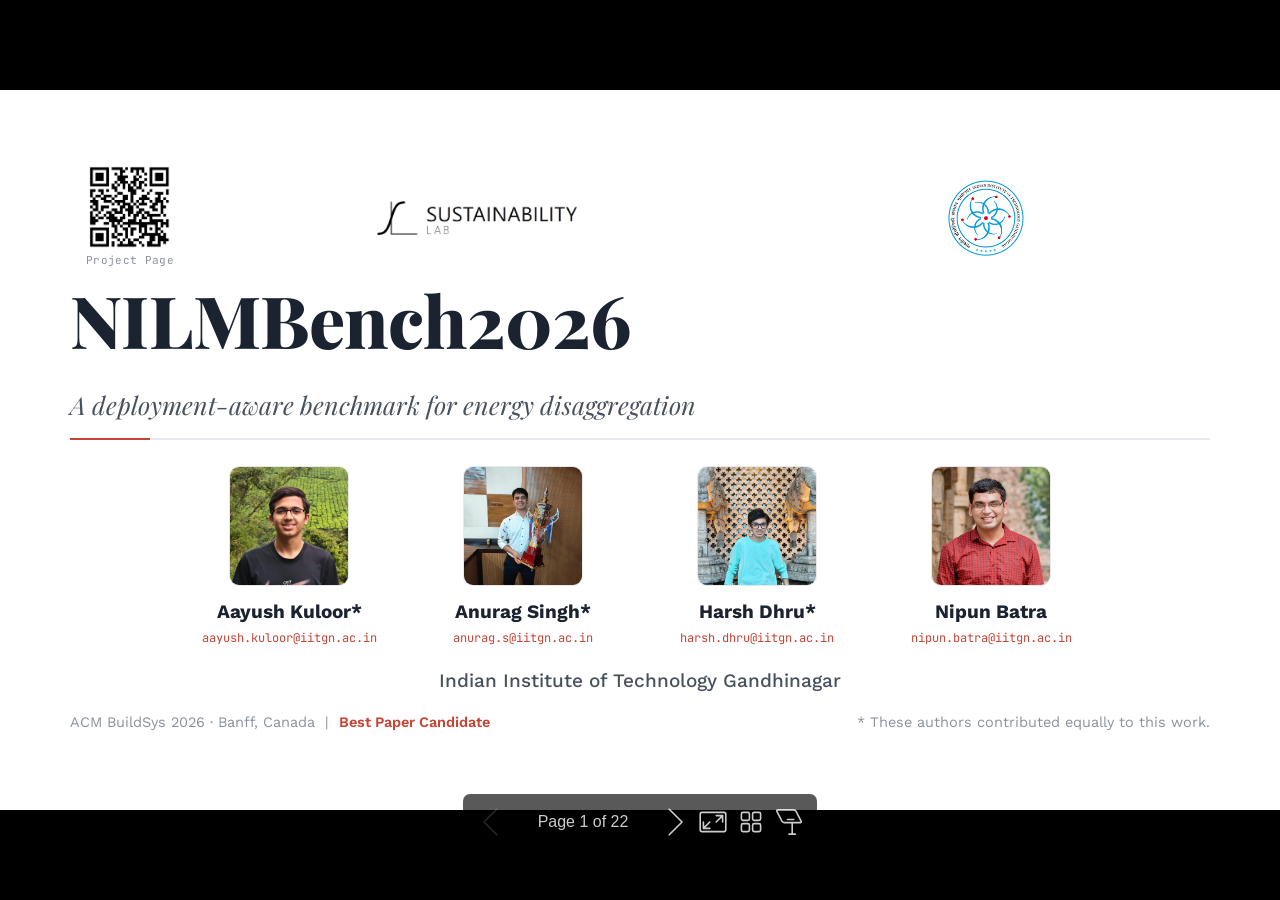
==== commit 1f5e92dc: "Rework deck: phrase-based, real-data figures, technical diagrams - Phrases not sentences throughout;" ====
--- a/slides/nilmbench2026.html
+++ b/slides/nilmbench2026.html
@@ -1,4 +1,4 @@
-<!DOCTYPE html><html lang="en-IN"><head><title>NILMBench2026</title><meta property="og:title" content="NILMBench2026"><meta charset="UTF-8"><meta name="viewport" content="width=device-width,height=device-height,initial-scale=1.0"><meta name="apple-mobile-web-app-capable" content="yes"><meta http-equiv="X-UA-Compatible" content="ie=edge"><meta property="og:type" content="website"><meta name="twitter:card" content="summary"><style>@media screen{body[data-bespoke-view=""] .bespoke-marp-parent>.bespoke-marp-osc>button,body[data-bespoke-view=next] .bespoke-marp-parent>.bespoke-marp-osc>button,body[data-bespoke-view=overview] button.bespoke-marp-overview-close,body[data-bespoke-view=presenter] .bespoke-marp-presenter-container .bespoke-marp-presenter-info-container .bespoke-marp-presenter-info-page-area .bespoke-marp-presenter-info-page,body[data-bespoke-view=presenter] .bespoke-marp-presenter-container .bespoke-marp-presenter-info-container button,body[data-bespoke-view=presenter] .bespoke-marp-presenter-container .bespoke-marp-presenter-note-container button{appearance:none;background-color:initial;border:0;color:inherit;cursor:pointer;font-size:inherit;opacity:.8;outline:none;padding:0;transition:opacity .2s linear;-webkit-tap-highlight-color:transparent}body[data-bespoke-view=""] .bespoke-marp-parent>.bespoke-marp-osc>button:disabled,body[data-bespoke-view=next] .bespoke-marp-parent>.bespoke-marp-osc>button:disabled,body[data-bespoke-view=overview] button.bespoke-marp-overview-close:disabled,body[data-bespoke-view=presenter] .bespoke-marp-presenter-container .bespoke-marp-presenter-info-container .bespoke-marp-presenter-info-page-area .bespoke-marp-presenter-info-page:disabled,body[data-bespoke-view=presenter] .bespoke-marp-presenter-container .bespoke-marp-presenter-info-container button:disabled,body[data-bespoke-view=presenter] .bespoke-marp-presenter-container .bespoke-marp-presenter-note-container button:disabled{cursor:not-allowed;opacity:.15!important}body[data-bespoke-view=""] .bespoke-marp-parent>.bespoke-marp-osc>button:hover,body[data-bespoke-view=next] .bespoke-marp-parent>.bespoke-marp-osc>button:hover,body[data-bespoke-view=overview] button.bespoke-marp-overview-close:hover,body[data-bespoke-view=presenter] .bespoke-marp-presenter-container .bespoke-marp-presenter-info-container .bespoke-marp-presenter-info-page-area .bespoke-marp-presenter-info-page:hover,body[data-bespoke-view=presenter] .bespoke-marp-presenter-container .bespoke-marp-presenter-info-container button:hover,body[data-bespoke-view=presenter] .bespoke-marp-presenter-container .bespoke-marp-presenter-note-container button:hover{opacity:1}body[data-bespoke-view=""] .bespoke-marp-parent>.bespoke-marp-osc>button:hover:active,body[data-bespoke-view=next] .bespoke-marp-parent>.bespoke-marp-osc>button:hover:active,body[data-bespoke-view=overview] button.bespoke-marp-overview-close:hover:active,body[data-bespoke-view=presenter] .bespoke-marp-presenter-container .bespoke-marp-presenter-info-container .bespoke-marp-presenter-info-page-area .bespoke-marp-presenter-info-page:hover:active,body[data-bespoke-view=presenter] .bespoke-marp-presenter-container .bespoke-marp-presenter-info-container button:hover:active,body[data-bespoke-view=presenter] .bespoke-marp-presenter-container .bespoke-marp-presenter-note-container button:hover:active{opacity:.6}body[data-bespoke-view=""] .bespoke-marp-parent>.bespoke-marp-osc>button:hover:not(:disabled),body[data-bespoke-view=next] .bespoke-marp-parent>.bespoke-marp-osc>button:hover:not(:disabled),body[data-bespoke-view=overview] button.bespoke-marp-overview-close:hover:not(:disabled),body[data-bespoke-view=presenter] .bespoke-marp-presenter-container .bespoke-marp-presenter-info-container .bespoke-marp-presenter-info-page-area .bespoke-marp-presenter-info-page:hover:not(:disabled),body[data-bespoke-view=presenter] .bespoke-marp-presenter-container .bespoke-marp-presenter-info-container button:hover:not(:disabled),body[data-bespoke-view=presenter] .bespoke-marp-presenter-container .bespoke-marp-presenter-note-container button:hover:not(:disabled){transition:none}body[data-bespoke-view=""] .bespoke-marp-parent>.bespoke-marp-osc>button[data-bespoke-marp-osc=prev],body[data-bespoke-view=next] .bespoke-marp-parent>.bespoke-marp-osc>button[data-bespoke-marp-osc=prev],body[data-bespoke-view=presenter] .bespoke-marp-presenter-container .bespoke-marp-presenter-info-container button.bespoke-marp-presenter-info-page-prev{background:#0000 url("[data-uri]") no-repeat 50%;background-size:contain;overflow:hidden;text-indent:100%;white-space:nowrap}body[data-bespoke-view=""] .bespoke-marp-parent>.bespoke-marp-osc>button[data-bespoke-marp-osc=next],body[data-bespoke-view=next] .bespoke-marp-parent>.bespoke-marp-osc>button[data-bespoke-marp-osc=next],body[data-bespoke-view=presenter] .bespoke-marp-presenter-container .bespoke-marp-presenter-info-container button.bespoke-marp-presenter-info-page-next{background:#0000 url("[data-uri]") no-repeat 50%;background-size:contain;overflow:hidden;text-indent:100%;white-space:nowrap}body[data-bespoke-view=""] .bespoke-marp-parent>.bespoke-marp-osc>button[data-bespoke-marp-osc=fullscreen],body[data-bespoke-view=next] .bespoke-marp-parent>.bespoke-marp-osc>button[data-bespoke-marp-osc=fullscreen]{background:#0000 url("[data-uri]") no-repeat 50%;background-size:contain;overflow:hidden;text-indent:100%;white-space:nowrap}body[data-bespoke-view=""] .bespoke-marp-parent>.bespoke-marp-osc>button.exit[data-bespoke-marp-osc=fullscreen],body[data-bespoke-view=next] .bespoke-marp-parent>.bespoke-marp-osc>button.exit[data-bespoke-marp-osc=fullscreen]{background-image:url("[data-uri]")}body[data-bespoke-view=""] .bespoke-marp-parent>.bespoke-marp-osc>button[data-bespoke-marp-osc=presenter],body[data-bespoke-view=next] .bespoke-marp-parent>.bespoke-marp-osc>button[data-bespoke-marp-osc=presenter]{background:#0000 url("[data-uri]") no-repeat 50%;background-size:contain;overflow:hidden;text-indent:100%;white-space:nowrap}body[data-bespoke-view=overview] button.bespoke-marp-overview-close,body[data-bespoke-view=presenter] .bespoke-marp-presenter-container .bespoke-marp-presenter-note-container button.bespoke-marp-presenter-note-bigger{background:#0000 url("[data-uri]") no-repeat 50%;background-size:contain;overflow:hidden;text-indent:100%;white-space:nowrap}body[data-bespoke-view=presenter] .bespoke-marp-presenter-container .bespoke-marp-presenter-note-container button.bespoke-marp-presenter-note-smaller{background:#0000 url("[data-uri]") no-repeat 50%;background-size:contain;overflow:hidden;text-indent:100%;white-space:nowrap}body[data-bespoke-view=""] .bespoke-marp-parent>.bespoke-marp-osc>button[data-bespoke-marp-osc=overview],body[data-bespoke-view=next] .bespoke-marp-parent>.bespoke-marp-osc>button[data-bespoke-marp-osc=overview]{background:#0000 url("[data-uri]") no-repeat 50%;background-size:contain;overflow:hidden;text-indent:100%;white-space:nowrap}}@keyframes __bespoke_marp_transition_reduced_outgoing__{0%{opacity:1}to{opacity:0}}@keyframes __bespoke_marp_transition_reduced_incoming__{0%{mix-blend-mode:plus-lighter;opacity:0}to{mix-blend-mode:plus-lighter;opacity:1}}.bespoke-marp-note,.bespoke-marp-osc,.bespoke-progress-parent{display:none;transition:none}@media screen{::view-transition-group(*){animation-duration:var(--marp-bespoke-transition-animation-duration,.5s);animation-timing-function:ease}::view-transition-new(*),::view-transition-old(*){animation-delay:0s;animation-direction:var(--marp-bespoke-transition-animation-direction,normal);animation-duration:var(--marp-bespoke-transition-animation-duration,.5s);animation-fill-mode:both;animation-name:var(--marp-bespoke-transition-animation-name,var(--marp-bespoke-transition-animation-name-fallback,__bespoke_marp_transition_no_animation__));mix-blend-mode:normal}::view-transition-old(*){--marp-bespoke-transition-animation-name-fallback:__bespoke_marp_transition_reduced_outgoing__;animation-timing-function:ease}::view-transition-new(*){--marp-bespoke-transition-animation-name-fallback:__bespoke_marp_transition_reduced_incoming__;animation-timing-function:ease}::view-transition-new(root),::view-transition-old(root){animation-timing-function:linear}::view-transition-new(__bespoke_marp_transition_osc__),::view-transition-old(__bespoke_marp_transition_osc__){animation-duration:0s!important;animation-name:__bespoke_marp_transition_osc__!important}::view-transition-new(__bespoke_marp_transition_osc__){opacity:0!important}.bespoke-marp-transition-warming-up::view-transition-group(*),.bespoke-marp-transition-warming-up::view-transition-new(*),.bespoke-marp-transition-warming-up::view-transition-old(*){animation-play-state:paused!important}body,html{height:100%;margin:0}body{background:#000;overflow:hidden}svg.bespoke-marp-slide{content-visibility:hidden;interactivity:inert;opacity:0;pointer-events:none;z-index:-1}svg.bespoke-marp-slide:not(.bespoke-marp-active) *{view-transition-name:none!important}svg.bespoke-marp-slide.bespoke-marp-active{content-visibility:visible;interactivity:auto;opacity:1;pointer-events:auto;z-index:0}svg.bespoke-marp-slide.bespoke-marp-active.bespoke-marp-active-ready *{animation-name:__bespoke_marp__!important}@supports not (content-visibility:hidden){svg.bespoke-marp-slide[data-bespoke-marp-load=hideable]{display:none}svg.bespoke-marp-slide[data-bespoke-marp-load=hideable].bespoke-marp-active{display:block}}}@media screen and (prefers-reduced-motion:reduce){svg.bespoke-marp-slide *{view-transition-name:none!important}}@media screen{[data-bespoke-marp-fragment=inactive]{visibility:hidden}body[data-bespoke-view=""] .bespoke-marp-parent,body[data-bespoke-view=next] .bespoke-marp-parent{inset:0;position:absolute}body[data-bespoke-view=""] .bespoke-marp-parent>.bespoke-marp-osc,body[data-bespoke-view=next] .bespoke-marp-parent>.bespoke-marp-osc{background:#000000a6;border-radius:7px;bottom:50px;color:#fff;contain:paint;display:block;font-family:Helvetica,Arial,sans-serif;font-size:16px;left:50%;line-height:0;opacity:1;padding:12px;position:absolute;touch-action:manipulation;transform:translateX(-50%);transition:opacity .2s linear;-webkit-user-select:none;user-select:none;view-transition-name:__bespoke_marp_transition_osc__;white-space:nowrap;will-change:transform;z-index:1}body[data-bespoke-view=""] .bespoke-marp-parent>.bespoke-marp-osc>:where(*),body[data-bespoke-view=next] .bespoke-marp-parent>.bespoke-marp-osc>:where(*){margin-left:6px}body[data-bespoke-view=""] .bespoke-marp-parent>.bespoke-marp-osc>:where(*):where(:first-child),body[data-bespoke-view=next] .bespoke-marp-parent>.bespoke-marp-osc>:where(*):where(:first-child){margin-left:0}body[data-bespoke-view=""] .bespoke-marp-parent>.bespoke-marp-osc>span,body[data-bespoke-view=next] .bespoke-marp-parent>.bespoke-marp-osc>span{opacity:.8}body[data-bespoke-view=""] .bespoke-marp-parent>.bespoke-marp-osc>span[data-bespoke-marp-osc=page],body[data-bespoke-view=next] .bespoke-marp-parent>.bespoke-marp-osc>span[data-bespoke-marp-osc=page]{display:inline-block;min-width:140px;text-align:center}body[data-bespoke-view=""] .bespoke-marp-parent>.bespoke-marp-osc>button[data-bespoke-marp-osc=fullscreen],body[data-bespoke-view=""] .bespoke-marp-parent>.bespoke-marp-osc>button[data-bespoke-marp-osc=next],body[data-bespoke-view=""] .bespoke-marp-parent>.bespoke-marp-osc>button[data-bespoke-marp-osc=overview],body[data-bespoke-view=""] .bespoke-marp-parent>.bespoke-marp-osc>button[data-bespoke-marp-osc=presenter],body[data-bespoke-view=""] .bespoke-marp-parent>.bespoke-marp-osc>button[data-bespoke-marp-osc=prev],body[data-bespoke-view=next] .bespoke-marp-parent>.bespoke-marp-osc>button[data-bespoke-marp-osc=fullscreen],body[data-bespoke-view=next] .bespoke-marp-parent>.bespoke-marp-osc>button[data-bespoke-marp-osc=next],body[data-bespoke-view=next] .bespoke-marp-parent>.bespoke-marp-osc>button[data-bespoke-marp-osc=overview],body[data-bespoke-view=next] .bespoke-marp-parent>.bespoke-marp-osc>button[data-bespoke-marp-osc=presenter],body[data-bespoke-view=next] .bespoke-marp-parent>.bespoke-marp-osc>button[data-bespoke-marp-osc=prev]{height:32px;line-height:32px;width:32px}body[data-bespoke-view=""] .bespoke-marp-parent.bespoke-marp-inactive,body[data-bespoke-view=next] .bespoke-marp-parent.bespoke-marp-inactive{cursor:none}body[data-bespoke-view=""] .bespoke-marp-parent.bespoke-marp-inactive>.bespoke-marp-osc,body[data-bespoke-view=next] .bespoke-marp-parent.bespoke-marp-inactive>.bespoke-marp-osc{opacity:0;pointer-events:none}body[data-bespoke-view=""] svg.bespoke-marp-slide,body[data-bespoke-view=next] svg.bespoke-marp-slide{height:100%;left:0;position:absolute;top:0;width:100%}body[data-bespoke-view=""] .bespoke-progress-parent{background:#222;display:flex;height:5px;width:100%}body[data-bespoke-view=""] .bespoke-progress-parent+:where(.bespoke-marp-parent){top:5px}body[data-bespoke-view=""] .bespoke-progress-parent .bespoke-progress-bar{background:#0288d1;flex:0 0 0;transition:flex-basis .2s cubic-bezier(0,1,1,1)}body[data-bespoke-view=next]{background:#0000}body[data-bespoke-view=presenter]{background:#161616}body[data-bespoke-view=presenter] .bespoke-marp-presenter-container{display:grid;font-family:Helvetica,Arial,sans-serif;grid-template:"current dragbar next" minmax(140px,1fr) "current dragbar note" 2fr "info    dragbar note" 3em;grid-template-columns:minmax(3px,var(--bespoke-marp-presenter-split-ratio,66%)) 0 minmax(3px,1fr);height:100%;left:0;position:absolute;top:0;width:100%}body[data-bespoke-view=presenter] .bespoke-marp-presenter-container :where(.bespoke-marp-parent){grid-area:current;overflow:hidden;position:relative}body[data-bespoke-view=presenter] .bespoke-marp-presenter-container :where(.bespoke-marp-parent) :where(svg.bespoke-marp-slide){height:calc(100% - 40px);left:20px;pointer-events:none;position:absolute;top:20px;-webkit-user-select:none;user-select:none;width:calc(100% - 40px)}body[data-bespoke-view=presenter] .bespoke-marp-presenter-container :where(.bespoke-marp-parent) :where(svg.bespoke-marp-slide).bespoke-marp-active{filter:drop-shadow(0 3px 10px rgba(0,0,0,.5))}body[data-bespoke-view=presenter] .bespoke-marp-presenter-container .bespoke-marp-presenter-dragbar-container{background:#0288d1;cursor:col-resize;grid-area:dragbar;margin-left:-3px;opacity:0;position:relative;transition:opacity .4s linear .1s;width:6px;z-index:10}body[data-bespoke-view=presenter] .bespoke-marp-presenter-container .bespoke-marp-presenter-dragbar-container:hover{opacity:1}body[data-bespoke-view=presenter] .bespoke-marp-presenter-container .bespoke-marp-presenter-dragbar-container.active{opacity:1;transition-delay:0s}body[data-bespoke-view=presenter] .bespoke-marp-presenter-container .bespoke-marp-presenter-next-container{background:#222;cursor:pointer;display:none;grid-area:next;overflow:hidden;position:relative}body[data-bespoke-view=presenter] .bespoke-marp-presenter-container .bespoke-marp-presenter-next-container.active{display:block}body[data-bespoke-view=presenter] .bespoke-marp-presenter-container .bespoke-marp-presenter-next-container iframe.bespoke-marp-presenter-next{background:#0000;border:0;display:block;filter:drop-shadow(0 3px 10px rgba(0,0,0,.5));height:calc(100% - 40px);left:20px;pointer-events:none;position:absolute;interactivity:inert;top:20px;-webkit-user-select:none;user-select:none;width:calc(100% - 40px)}body[data-bespoke-view=presenter] .bespoke-marp-presenter-container .bespoke-marp-presenter-note-container{background:#222;color:#eee;grid-area:note;position:relative;z-index:1}body[data-bespoke-view=presenter] .bespoke-marp-presenter-container .bespoke-marp-presenter-note-container button{height:1.5em;line-height:1.5em;width:1.5em}body[data-bespoke-view=presenter] .bespoke-marp-presenter-container .bespoke-marp-presenter-note-container .bespoke-marp-presenter-note-wrapper{display:block;inset:0;position:absolute}body[data-bespoke-view=presenter] .bespoke-marp-presenter-container .bespoke-marp-presenter-note-container .bespoke-marp-presenter-note-buttons{background:#000000a6;border-radius:4px;bottom:0;display:flex;gap:4px;margin:12px;opacity:0;padding:6px;pointer-events:none;position:absolute;right:0;transition:opacity .2s linear}body[data-bespoke-view=presenter] .bespoke-marp-presenter-container .bespoke-marp-presenter-note-container .bespoke-marp-presenter-note-buttons:focus-within,body[data-bespoke-view=presenter] .bespoke-marp-presenter-container .bespoke-marp-presenter-note-container .bespoke-marp-presenter-note-wrapper:focus-within+.bespoke-marp-presenter-note-buttons,body[data-bespoke-view=presenter] .bespoke-marp-presenter-container .bespoke-marp-presenter-note-container:hover .bespoke-marp-presenter-note-buttons{opacity:1;pointer-events:auto}body[data-bespoke-view=presenter] .bespoke-marp-presenter-container .bespoke-marp-presenter-note-container .bespoke-marp-note{box-sizing:border-box;font-size:calc(1.1em*var(--bespoke-marp-note-font-scale, 1));height:calc(100% - 40px);margin:20px;overflow:auto;padding-right:3px;white-space:pre-wrap;width:calc(100% - 40px);word-wrap:break-word;scrollbar-color:#eeeeee80 #0000;scrollbar-width:thin}body[data-bespoke-view=presenter] .bespoke-marp-presenter-container .bespoke-marp-presenter-note-container .bespoke-marp-note::-webkit-scrollbar{width:6px}body[data-bespoke-view=presenter] .bespoke-marp-presenter-container .bespoke-marp-presenter-note-container .bespoke-marp-note::-webkit-scrollbar-track{background:#0000}body[data-bespoke-view=presenter] .bespoke-marp-presenter-container .bespoke-marp-presenter-note-container .bespoke-marp-note::-webkit-scrollbar-thumb{background:#eeeeee80;border-radius:6px}body[data-bespoke-view=presenter] .bespoke-marp-presenter-container .bespoke-marp-presenter-note-container .bespoke-marp-note:empty{pointer-events:none}body[data-bespoke-view=presenter] .bespoke-marp-presenter-container .bespoke-marp-presenter-note-container .bespoke-marp-note.active{display:block}body[data-bespoke-view=presenter] .bespoke-marp-presenter-container .bespoke-marp-presenter-note-container .bespoke-marp-note p:first-child{margin-top:0}body[data-bespoke-view=presenter] .bespoke-marp-presenter-container .bespoke-marp-presenter-note-container .bespoke-marp-note p:last-child{margin-bottom:0}body[data-bespoke-view=presenter] .bespoke-marp-presenter-container .bespoke-marp-presenter-info-container{align-items:center;box-sizing:border-box;color:#eee;display:flex;flex-wrap:nowrap;grid-area:info;justify-content:center;overflow:hidden;padding:0 10px}body[data-bespoke-view=presenter] .bespoke-marp-presenter-container .bespoke-marp-presenter-info-container .bespoke-marp-presenter-info-page-area,body[data-bespoke-view=presenter] .bespoke-marp-presenter-container .bespoke-marp-presenter-info-container .bespoke-marp-presenter-info-time,body[data-bespoke-view=presenter] .bespoke-marp-presenter-container .bespoke-marp-presenter-info-container .bespoke-marp-presenter-info-timer{box-sizing:border-box;display:block;padding:0 10px;white-space:nowrap;width:100%}body[data-bespoke-view=presenter] .bespoke-marp-presenter-container .bespoke-marp-presenter-info-container button{height:1.5em;line-height:1.5em;width:1.5em}body[data-bespoke-view=presenter] .bespoke-marp-presenter-container .bespoke-marp-presenter-info-container .bespoke-marp-presenter-info-page-area{order:2;text-align:center}body[data-bespoke-view=presenter] .bespoke-marp-presenter-container .bespoke-marp-presenter-info-container .bespoke-marp-presenter-info-page-area .bespoke-marp-presenter-info-page{display:inline-block;min-width:120px;text-align:center}body[data-bespoke-view=presenter] .bespoke-marp-presenter-container .bespoke-marp-presenter-info-container .bespoke-marp-presenter-info-time{color:#999;order:1;text-align:left}body[data-bespoke-view=presenter] .bespoke-marp-presenter-container .bespoke-marp-presenter-info-container .bespoke-marp-presenter-info-timer{color:#999;order:3;text-align:right}body[data-bespoke-view=presenter] .bespoke-marp-presenter-container .bespoke-marp-presenter-info-container .bespoke-marp-presenter-info-timer:hover{cursor:pointer}body[data-bespoke-view=overview]{background:#161616;overflow:auto}body[data-bespoke-view=overview] [data-bespoke-marp-fragment=inactive]{visibility:visible}body[data-bespoke-view=overview] .bespoke-marp-overview-header{backdrop-filter:blur(4px);background:#222222d9;box-shadow:0 3px 10px #00000080;box-sizing:border-box;display:flex;height:48px;inset:0 0 auto;justify-content:flex-end;padding:10px;position:fixed;z-index:1}body[data-bespoke-view=overview] button.bespoke-marp-overview-close{height:28px;line-height:28px;transform:rotate(45deg);width:28px}body[data-bespoke-view=overview] .bespoke-marp-parent{display:grid;gap:40px;grid-template-columns:repeat(auto-fit,minmax(0,240px));justify-content:space-around;padding:30px}body[data-bespoke-view=overview] .bespoke-marp-parent svg.bespoke-marp-slide{--bov-selected:#0000;--bov-focus:#161616;--bov-focus-outline:#0000;background-image:conic-gradient(#161616 0 0),conic-gradient(var(--bov-focus) 0 0),conic-gradient(var(--bov-focus-outline) 0 0),conic-gradient(var(--bov-selected) 0 0);background-position:5px 5px,3px 3px,2px 2px,0 0;background-repeat:no-repeat;background-size:calc(100% - 10px) calc(100% - 10px),calc(100% - 6px) calc(100% - 6px),calc(100% - 4px) calc(100% - 4px),100% 100%;content-visibility:visible;cursor:pointer;filter:drop-shadow(0 3px 10px rgba(0,0,0,.5));margin:-6px;padding:6px;interactivity:auto;opacity:1;outline:0;pointer-events:auto;scroll-margin-block:30px;width:100%;z-index:0}body[data-bespoke-view=overview] .bespoke-marp-parent svg.bespoke-marp-slide *,body[data-bespoke-view=overview] .bespoke-marp-parent svg.bespoke-marp-slide.bespoke-marp-active *{pointer-events:none;interactivity:inert}body[data-bespoke-view=overview] .bespoke-marp-parent svg.bespoke-marp-slide:active,body[data-bespoke-view=overview] .bespoke-marp-parent svg.bespoke-marp-slide:focus-visible,body[data-bespoke-view=overview] .bespoke-marp-parent svg.bespoke-marp-slide:hover{--bov-focus-outline:#161616}body[data-bespoke-view=overview] .bespoke-marp-parent svg.bespoke-marp-slide:focus-visible,body[data-bespoke-view=overview] .bespoke-marp-parent svg.bespoke-marp-slide:hover{--bov-focus:#999}body[data-bespoke-view=overview] .bespoke-marp-parent svg.bespoke-marp-slide:active{--bov-focus:#eee}body[data-bespoke-view=overview] .bespoke-marp-parent svg.bespoke-marp-slide.bespoke-marp-active{--bov-selected:#0288d1}body[data-bespoke-view=overview]:has(.bespoke-marp-overview-header) .bespoke-marp-parent{padding-top:78px}body[data-bespoke-view=overview]:has(.bespoke-marp-overview-header) .bespoke-marp-parent svg.bespoke-marp-slide{scroll-margin-top:78px}.bespoke-marp-overview{background:#000000a6;inset:0;opacity:0;pointer-events:none;position:fixed;transition:opacity .1s ease;z-index:10}.bespoke-marp-overview iframe{background:#222;border:0;display:block;height:100%;left:0;position:absolute;top:0;width:100%}.bespoke-marp-overview[data-open="1"]{opacity:1;pointer-events:auto}}@media print{.bespoke-marp-overview,.bespoke-marp-presenter-info-container,.bespoke-marp-presenter-next-container,.bespoke-marp-presenter-note-container{display:none}}</style><style>@import url('https://fonts.googleapis.com/css2?family=Playfair+Display:wght@600;700;800&family=Work+Sans:wght@300;400;500;600;700&family=JetBrains+Mono:wght@400;500&display=swap');div#\:\$p > svg > foreignObject > section{width:1280px;height:720px;box-sizing:border-box;overflow:hidden;position:relative;scroll-snap-align:center center;-webkit-text-size-adjust:100%;text-size-adjust:100%}div#\:\$p > svg > foreignObject > section::after{bottom:0;content:attr(data-marpit-pagination);padding:inherit;pointer-events:none;position:absolute;right:0}div#\:\$p > svg > foreignObject > section:not([data-marpit-pagination])::after{display:none}div#\:\$p > svg > foreignObject > section :is(h1, marp-h1){font-size:2em;margin-block:0.67em}div#\:\$p > svg > foreignObject > section video::-webkit-media-controls{will-change:transform}@page {size:1280px 720px;margin:0}@media print{html, body{background-color:#fff;margin:0;page-break-inside:avoid;break-inside:avoid-page}div#\:\$p > svg > foreignObject > section{page-break-before:always;break-before:page}div#\:\$p > svg > foreignObject > section, div#\:\$p > svg > foreignObject > section *{-webkit-print-color-adjust:exact!important;animation-delay:0s!important;animation-duration:0s!important;color-adjust:exact!important;print-color-adjust:exact!important;transition:none!important}div#\:\$p > svg[data-marpit-svg]{display:block;height:100vh;width:100vw}}div#\:\$p > svg > foreignObject > :where(section){container-type:size}@font-face {font-display:block;font-family:KaTeX_AMS;font-style:normal;font-weight:400;src:url('https://cdn.jsdelivr.net/npm/katex@0.16.45/dist/fonts/KaTeX_AMS-Regular.woff2') format("woff2"), url('https://cdn.jsdelivr.net/npm/katex@0.16.45/dist/fonts/KaTeX_AMS-Regular.woff') format("woff"), url('https://cdn.jsdelivr.net/npm/katex@0.16.45/dist/fonts/KaTeX_AMS-Regular.ttf') format("truetype")}@font-face {font-display:block;font-family:KaTeX_Caligraphic;font-style:normal;font-weight:700;src:url('https://cdn.jsdelivr.net/npm/katex@0.16.45/dist/fonts/KaTeX_Caligraphic-Bold.woff2') format("woff2"), url('https://cdn.jsdelivr.net/npm/katex@0.16.45/dist/fonts/KaTeX_Caligraphic-Bold.woff') format("woff"), url('https://cdn.jsdelivr.net/npm/katex@0.16.45/dist/fonts/KaTeX_Caligraphic-Bold.ttf') format("truetype")}@font-face {font-display:block;font-family:KaTeX_Caligraphic;font-style:normal;font-weight:400;src:url('https://cdn.jsdelivr.net/npm/katex@0.16.45/dist/fonts/KaTeX_Caligraphic-Regular.woff2') format("woff2"), url('https://cdn.jsdelivr.net/npm/katex@0.16.45/dist/fonts/KaTeX_Caligraphic-Regular.woff') format("woff"), url('https://cdn.jsdelivr.net/npm/katex@0.16.45/dist/fonts/KaTeX_Caligraphic-Regular.ttf') format("truetype")}@font-face {font-display:block;font-family:KaTeX_Fraktur;font-style:normal;font-weight:700;src:url('https://cdn.jsdelivr.net/npm/katex@0.16.45/dist/fonts/KaTeX_Fraktur-Bold.woff2') format("woff2"), url('https://cdn.jsdelivr.net/npm/katex@0.16.45/dist/fonts/KaTeX_Fraktur-Bold.woff') format("woff"), url('https://cdn.jsdelivr.net/npm/katex@0.16.45/dist/fonts/KaTeX_Fraktur-Bold.ttf') format("truetype")}@font-face {font-display:block;font-family:KaTeX_Fraktur;font-style:normal;font-weight:400;src:url('https://cdn.jsdelivr.net/npm/katex@0.16.45/dist/fonts/KaTeX_Fraktur-Regular.woff2') format("woff2"), url('https://cdn.jsdelivr.net/npm/katex@0.16.45/dist/fonts/KaTeX_Fraktur-Regular.woff') format("woff"), url('https://cdn.jsdelivr.net/npm/katex@0.16.45/dist/fonts/KaTeX_Fraktur-Regular.ttf') format("truetype")}@font-face {font-display:block;font-family:KaTeX_Main;font-style:normal;font-weight:700;src:url('https://cdn.jsdelivr.net/npm/katex@0.16.45/dist/fonts/KaTeX_Main-Bold.woff2') format("woff2"), url('https://cdn.jsdelivr.net/npm/katex@0.16.45/dist/fonts/KaTeX_Main-Bold.woff') format("woff"), url('https://cdn.jsdelivr.net/npm/katex@0.16.45/dist/fonts/KaTeX_Main-Bold.ttf') format("truetype")}@font-face {font-display:block;font-family:KaTeX_Main;font-style:italic;font-weight:700;src:url('https://cdn.jsdelivr.net/npm/katex@0.16.45/dist/fonts/KaTeX_Main-BoldItalic.woff2') format("woff2"), url('https://cdn.jsdelivr.net/npm/katex@0.16.45/dist/fonts/KaTeX_Main-BoldItalic.woff') format("woff"), url('https://cdn.jsdelivr.net/npm/katex@0.16.45/dist/fonts/KaTeX_Main-BoldItalic.ttf') format("truetype")}@font-face {font-display:block;font-family:KaTeX_Main;font-style:italic;font-weight:400;src:url('https://cdn.jsdelivr.net/npm/katex@0.16.45/dist/fonts/KaTeX_Main-Italic.woff2') format("woff2"), url('https://cdn.jsdelivr.net/npm/katex@0.16.45/dist/fonts/KaTeX_Main-Italic.woff') format("woff"), url('https://cdn.jsdelivr.net/npm/katex@0.16.45/dist/fonts/KaTeX_Main-Italic.ttf') format("truetype")}@font-face {font-display:block;font-family:KaTeX_Main;font-style:normal;font-weight:400;src:url('https://cdn.jsdelivr.net/npm/katex@0.16.45/dist/fonts/KaTeX_Main-Regular.woff2') format("woff2"), url('https://cdn.jsdelivr.net/npm/katex@0.16.45/dist/fonts/KaTeX_Main-Regular.woff') format("woff"), url('https://cdn.jsdelivr.net/npm/katex@0.16.45/dist/fonts/KaTeX_Main-Regular.ttf') format("truetype")}@font-face {font-display:block;font-family:KaTeX_Math;font-style:italic;font-weight:700;src:url('https://cdn.jsdelivr.net/npm/katex@0.16.45/dist/fonts/KaTeX_Math-BoldItalic.woff2') format("woff2"), url('https://cdn.jsdelivr.net/npm/katex@0.16.45/dist/fonts/KaTeX_Math-BoldItalic.woff') format("woff"), url('https://cdn.jsdelivr.net/npm/katex@0.16.45/dist/fonts/KaTeX_Math-BoldItalic.ttf') format("truetype")}@font-face {font-display:block;font-family:KaTeX_Math;font-style:italic;font-weight:400;src:url('https://cdn.jsdelivr.net/npm/katex@0.16.45/dist/fonts/KaTeX_Math-Italic.woff2') format("woff2"), url('https://cdn.jsdelivr.net/npm/katex@0.16.45/dist/fonts/KaTeX_Math-Italic.woff') format("woff"), url('https://cdn.jsdelivr.net/npm/katex@0.16.45/dist/fonts/KaTeX_Math-Italic.ttf') format("truetype")}@font-face {font-display:block;font-family:"KaTeX_SansSerif";font-style:normal;font-weight:700;src:url('https://cdn.jsdelivr.net/npm/katex@0.16.45/dist/fonts/KaTeX_SansSerif-Bold.woff2') format("woff2"), url('https://cdn.jsdelivr.net/npm/katex@0.16.45/dist/fonts/KaTeX_SansSerif-Bold.woff') format("woff"), url('https://cdn.jsdelivr.net/npm/katex@0.16.45/dist/fonts/KaTeX_SansSerif-Bold.ttf') format("truetype")}@font-face {font-display:block;font-family:"KaTeX_SansSerif";font-style:italic;font-weight:400;src:url('https://cdn.jsdelivr.net/npm/katex@0.16.45/dist/fonts/KaTeX_SansSerif-Italic.woff2') format("woff2"), url('https://cdn.jsdelivr.net/npm/katex@0.16.45/dist/fonts/KaTeX_SansSerif-Italic.woff') format("woff"), url('https://cdn.jsdelivr.net/npm/katex@0.16.45/dist/fonts/KaTeX_SansSerif-Italic.ttf') format("truetype")}@font-face {font-display:block;font-family:"KaTeX_SansSerif";font-style:normal;font-weight:400;src:url('https://cdn.jsdelivr.net/npm/katex@0.16.45/dist/fonts/KaTeX_SansSerif-Regular.woff2') format("woff2"), url('https://cdn.jsdelivr.net/npm/katex@0.16.45/dist/fonts/KaTeX_SansSerif-Regular.woff') format("woff"), url('https://cdn.jsdelivr.net/npm/katex@0.16.45/dist/fonts/KaTeX_SansSerif-Regular.ttf') format("truetype")}@font-face {font-display:block;font-family:KaTeX_Script;font-style:normal;font-weight:400;src:url('https://cdn.jsdelivr.net/npm/katex@0.16.45/dist/fonts/KaTeX_Script-Regular.woff2') format("woff2"), url('https://cdn.jsdelivr.net/npm/katex@0.16.45/dist/fonts/KaTeX_Script-Regular.woff') format("woff"), url('https://cdn.jsdelivr.net/npm/katex@0.16.45/dist/fonts/KaTeX_Script-Regular.ttf') format("truetype")}@font-face {font-display:block;font-family:KaTeX_Size1;font-style:normal;font-weight:400;src:url('https://cdn.jsdelivr.net/npm/katex@0.16.45/dist/fonts/KaTeX_Size1-Regular.woff2') format("woff2"), url('https://cdn.jsdelivr.net/npm/katex@0.16.45/dist/fonts/KaTeX_Size1-Regular.woff') format("woff"), url('https://cdn.jsdelivr.net/npm/katex@0.16.45/dist/fonts/KaTeX_Size1-Regular.ttf') format("truetype")}@font-face {font-display:block;font-family:KaTeX_Size2;font-style:normal;font-weight:400;src:url('https://cdn.jsdelivr.net/npm/katex@0.16.45/dist/fonts/KaTeX_Size2-Regular.woff2') format("woff2"), url('https://cdn.jsdelivr.net/npm/katex@0.16.45/dist/fonts/KaTeX_Size2-Regular.woff') format("woff"), url('https://cdn.jsdelivr.net/npm/katex@0.16.45/dist/fonts/KaTeX_Size2-Regular.ttf') format("truetype")}@font-face {font-display:block;font-family:KaTeX_Size3;font-style:normal;font-weight:400;src:url('https://cdn.jsdelivr.net/npm/katex@0.16.45/dist/fonts/KaTeX_Size3-Regular.woff2') format("woff2"), url('https://cdn.jsdelivr.net/npm/katex@0.16.45/dist/fonts/KaTeX_Size3-Regular.woff') format("woff"), url('https://cdn.jsdelivr.net/npm/katex@0.16.45/dist/fonts/KaTeX_Size3-Regular.ttf') format("truetype")}@font-face {font-display:block;font-family:KaTeX_Size4;font-style:normal;font-weight:400;src:url('https://cdn.jsdelivr.net/npm/katex@0.16.45/dist/fonts/KaTeX_Size4-Regular.woff2') format("woff2"), url('https://cdn.jsdelivr.net/npm/katex@0.16.45/dist/fonts/KaTeX_Size4-Regular.woff') format("woff"), url('https://cdn.jsdelivr.net/npm/katex@0.16.45/dist/fonts/KaTeX_Size4-Regular.ttf') format("truetype")}@font-face {font-display:block;font-family:KaTeX_Typewriter;font-style:normal;font-weight:400;src:url('https://cdn.jsdelivr.net/npm/katex@0.16.45/dist/fonts/KaTeX_Typewriter-Regular.woff2') format("woff2"), url('https://cdn.jsdelivr.net/npm/katex@0.16.45/dist/fonts/KaTeX_Typewriter-Regular.woff') format("woff"), url('https://cdn.jsdelivr.net/npm/katex@0.16.45/dist/fonts/KaTeX_Typewriter-Regular.ttf') format("truetype")}div#\:\$p > svg > foreignObject > section .katex{font:normal 1.21em KaTeX_Main,Times New Roman,serif;line-height:1.2;text-indent:0;text-rendering:auto}div#\:\$p > svg > foreignObject > section .katex *{-ms-high-contrast-adjust:none!important;border-color:currentColor}div#\:\$p > svg > foreignObject > section .katex .katex-version:after{content:"0.16.33"}div#\:\$p > svg > foreignObject > section .katex .katex-mathml{clip:rect(1px, 1px, 1px, 1px);border:0;height:1px;overflow:hidden;padding:0;position:absolute;width:1px}div#\:\$p > svg > foreignObject > section .katex .katex-html>.newline{display:block}div#\:\$p > svg > foreignObject > section .katex .base{position:relative;white-space:nowrap;width:-moz-min-content;width:min-content}div#\:\$p > svg > foreignObject > section .katex .base,div#\:\$p > svg > foreignObject > section .katex .strut{display:inline-block}div#\:\$p > svg > foreignObject > section .katex .textbf{font-weight:700}div#\:\$p > svg > foreignObject > section .katex .textit{font-style:italic}div#\:\$p > svg > foreignObject > section .katex .textrm{font-family:KaTeX_Main}div#\:\$p > svg > foreignObject > section .katex .textsf{font-family:KaTeX_SansSerif}div#\:\$p > svg > foreignObject > section .katex .texttt{font-family:KaTeX_Typewriter}div#\:\$p > svg > foreignObject > section .katex .mathnormal{font-family:KaTeX_Math;font-style:italic}div#\:\$p > svg > foreignObject > section .katex .mathit{font-family:KaTeX_Main;font-style:italic}div#\:\$p > svg > foreignObject > section .katex .mathrm{font-style:normal}div#\:\$p > svg > foreignObject > section .katex .mathbf{font-family:KaTeX_Main;font-weight:700}div#\:\$p > svg > foreignObject > section .katex .boldsymbol{font-family:KaTeX_Math;font-style:italic;font-weight:700}div#\:\$p > svg > foreignObject > section .katex .amsrm,div#\:\$p > svg > foreignObject > section .katex .mathbb,div#\:\$p > svg > foreignObject > section .katex .textbb{font-family:KaTeX_AMS}div#\:\$p > svg > foreignObject > section .katex .mathcal{font-family:KaTeX_Caligraphic}div#\:\$p > svg > foreignObject > section .katex .mathfrak,div#\:\$p > svg > foreignObject > section .katex .textfrak{font-family:KaTeX_Fraktur}div#\:\$p > svg > foreignObject > section .katex .mathboldfrak,div#\:\$p > svg > foreignObject > section .katex .textboldfrak{font-family:KaTeX_Fraktur;font-weight:700}div#\:\$p > svg > foreignObject > section .katex .mathtt{font-family:KaTeX_Typewriter}div#\:\$p > svg > foreignObject > section .katex .mathscr,div#\:\$p > svg > foreignObject > section .katex .textscr{font-family:KaTeX_Script}div#\:\$p > svg > foreignObject > section .katex .mathsf,div#\:\$p > svg > foreignObject > section .katex .textsf{font-family:KaTeX_SansSerif}div#\:\$p > svg > foreignObject > section .katex .mathboldsf,div#\:\$p > svg > foreignObject > section .katex .textboldsf{font-family:KaTeX_SansSerif;font-weight:700}div#\:\$p > svg > foreignObject > section .katex .mathitsf,div#\:\$p > svg > foreignObject > section .katex .mathsfit,div#\:\$p > svg > foreignObject > section .katex .textitsf{font-family:KaTeX_SansSerif;font-style:italic}div#\:\$p > svg > foreignObject > section .katex .mainrm{font-family:KaTeX_Main;font-style:normal}div#\:\$p > svg > foreignObject > section .katex .vlist-t{border-collapse:collapse;display:inline-table;table-layout:fixed}div#\:\$p > svg > foreignObject > section .katex .vlist-r{display:table-row}div#\:\$p > svg > foreignObject > section .katex .vlist{display:table-cell;position:relative;vertical-align:bottom}div#\:\$p > svg > foreignObject > section .katex .vlist>:is(span, marp-span){display:block;height:0;position:relative}div#\:\$p > svg > foreignObject > section .katex .vlist>:is(span, marp-span)>:is(span, marp-span){display:inline-block}div#\:\$p > svg > foreignObject > section .katex .vlist>:is(span, marp-span)>.pstrut{overflow:hidden;width:0}div#\:\$p > svg > foreignObject > section .katex .vlist-t2{margin-right:-2px}div#\:\$p > svg > foreignObject > section .katex .vlist-s{display:table-cell;font-size:1px;min-width:2px;vertical-align:bottom;width:2px}div#\:\$p > svg > foreignObject > section .katex div#\:\$p > svg > foreignObject > section section.vlist-s{--marpit-root-font-size:1px}div#\:\$p > svg > foreignObject > section .katex .vbox{align-items:baseline;display:inline-flex;flex-direction:column}div#\:\$p > svg > foreignObject > section .katex .hbox{width:100%}div#\:\$p > svg > foreignObject > section .katex .hbox,div#\:\$p > svg > foreignObject > section .katex .thinbox{display:inline-flex;flex-direction:row}div#\:\$p > svg > foreignObject > section .katex .thinbox{max-width:0;width:0}div#\:\$p > svg > foreignObject > section .katex .msupsub{text-align:left}div#\:\$p > svg > foreignObject > section .katex .mfrac>:is(span, marp-span)>:is(span, marp-span){text-align:center}div#\:\$p > svg > foreignObject > section .katex .mfrac .frac-line{border-bottom-style:solid;display:inline-block;width:100%}div#\:\$p > svg > foreignObject > section .katex .hdashline,div#\:\$p > svg > foreignObject > section .katex .hline,div#\:\$p > svg > foreignObject > section .katex .mfrac .frac-line,div#\:\$p > svg > foreignObject > section .katex .overline .overline-line,div#\:\$p > svg > foreignObject > section .katex .rule,div#\:\$p > svg > foreignObject > section .katex .underline .underline-line{min-height:1px}div#\:\$p > svg > foreignObject > section .katex .mspace{display:inline-block}div#\:\$p > svg > foreignObject > section .katex .clap,div#\:\$p > svg > foreignObject > section .katex .llap,div#\:\$p > svg > foreignObject > section .katex .rlap{position:relative;width:0}div#\:\$p > svg > foreignObject > section .katex .clap>.inner,div#\:\$p > svg > foreignObject > section .katex .llap>.inner,div#\:\$p > svg > foreignObject > section .katex .rlap>.inner{position:absolute}div#\:\$p > svg > foreignObject > section .katex .clap>.fix,div#\:\$p > svg > foreignObject > section .katex .llap>.fix,div#\:\$p > svg > foreignObject > section .katex .rlap>.fix{display:inline-block}div#\:\$p > svg > foreignObject > section .katex .llap>.inner{right:0}div#\:\$p > svg > foreignObject > section .katex .clap>.inner,div#\:\$p > svg > foreignObject > section .katex .rlap>.inner{left:0}div#\:\$p > svg > foreignObject > section .katex .clap>.inner>:is(span, marp-span){margin-left:-50%;margin-right:50%}div#\:\$p > svg > foreignObject > section .katex .rule{border:0 solid;display:inline-block;position:relative}div#\:\$p > svg > foreignObject > section .katex .hline,div#\:\$p > svg > foreignObject > section .katex .overline .overline-line,div#\:\$p > svg > foreignObject > section .katex .underline .underline-line{border-bottom-style:solid;display:inline-block;width:100%}div#\:\$p > svg > foreignObject > section .katex .hdashline{border-bottom-style:dashed;display:inline-block;width:100%}div#\:\$p > svg > foreignObject > section .katex .sqrt>.root{margin-left:.2777777778em;margin-right:-.5555555556em}div#\:\$p > svg > foreignObject > section .katex .fontsize-ensurer.reset-size1.size1,div#\:\$p > svg > foreignObject > section .katex .sizing.reset-size1.size1{font-size:1em}div#\:\$p > svg > foreignObject > section .katex div#\:\$p > svg > foreignObject > section section.fontsize-ensurer.reset-size1.size1, div#\:\$p > svg > foreignObject > section .katex div#\:\$p > svg > foreignObject > section section.sizing.reset-size1.size1{--marpit-root-font-size:1em}div#\:\$p > svg > foreignObject > section .katex .fontsize-ensurer.reset-size1.size2,div#\:\$p > svg > foreignObject > section .katex .sizing.reset-size1.size2{font-size:1.2em}div#\:\$p > svg > foreignObject > section .katex div#\:\$p > svg > foreignObject > section section.fontsize-ensurer.reset-size1.size2, div#\:\$p > svg > foreignObject > section .katex div#\:\$p > svg > foreignObject > section section.sizing.reset-size1.size2{--marpit-root-font-size:1.2em}div#\:\$p > svg > foreignObject > section .katex .fontsize-ensurer.reset-size1.size3,div#\:\$p > svg > foreignObject > section .katex .sizing.reset-size1.size3{font-size:1.4em}div#\:\$p > svg > foreignObject > section .katex div#\:\$p > svg > foreignObject > section section.fontsize-ensurer.reset-size1.size3, div#\:\$p > svg > foreignObject > section .katex div#\:\$p > svg > foreignObject > section section.sizing.reset-size1.size3{--marpit-root-font-size:1.4em}div#\:\$p > svg > foreignObject > section .katex .fontsize-ensurer.reset-size1.size4,div#\:\$p > svg > foreignObject > section .katex .sizing.reset-size1.size4{font-size:1.6em}div#\:\$p > svg > foreignObject > section .katex div#\:\$p > svg > foreignObject > section section.fontsize-ensurer.reset-size1.size4, div#\:\$p > svg > foreignObject > section .katex div#\:\$p > svg > foreignObject > section section.sizing.reset-size1.size4{--marpit-root-font-size:1.6em}div#\:\$p > svg > foreignObject > section .katex .fontsize-ensurer.reset-size1.size5,div#\:\$p > svg > foreignObject > section .katex .sizing.reset-size1.size5{font-size:1.8em}div#\:\$p > svg > foreignObject > section .katex div#\:\$p > svg > foreignObject > section section.fontsize-ensurer.reset-size1.size5, div#\:\$p > svg > foreignObject > section .katex div#\:\$p > svg > foreignObject > section section.sizing.reset-size1.size5{--marpit-root-font-size:1.8em}div#\:\$p > svg > foreignObject > section .katex .fontsize-ensurer.reset-size1.size6,div#\:\$p > svg > foreignObject > section .katex .sizing.reset-size1.size6{font-size:2em}div#\:\$p > svg > foreignObject > section .katex div#\:\$p > svg > foreignObject > section section.fontsize-ensurer.reset-size1.size6, div#\:\$p > svg > foreignObject > section .katex div#\:\$p > svg > foreignObject > section section.sizing.reset-size1.size6{--marpit-root-font-size:2em}div#\:\$p > svg > foreignObject > section .katex .fontsize-ensurer.reset-size1.size7,div#\:\$p > svg > foreignObject > section .katex .sizing.reset-size1.size7{font-size:2.4em}div#\:\$p > svg > foreignObject > section .katex div#\:\$p > svg > foreignObject > section section.fontsize-ensurer.reset-size1.size7, div#\:\$p > svg > foreignObject > section .katex div#\:\$p > svg > foreignObject > section section.sizing.reset-size1.size7{--marpit-root-font-size:2.4em}div#\:\$p > svg > foreignObject > section .katex .fontsize-ensurer.reset-size1.size8,div#\:\$p > svg > foreignObject > section .katex .sizing.reset-size1.size8{font-size:2.88em}div#\:\$p > svg > foreignObject > section .katex div#\:\$p > svg > foreignObject > section section.fontsize-ensurer.reset-size1.size8, div#\:\$p > svg > foreignObject > section .katex div#\:\$p > svg > foreignObject > section section.sizing.reset-size1.size8{--marpit-root-font-size:2.88em}div#\:\$p > svg > foreignObject > section .katex .fontsize-ensurer.reset-size1.size9,div#\:\$p > svg > foreignObject > section .katex .sizing.reset-size1.size9{font-size:3.456em}div#\:\$p > svg > foreignObject > section .katex div#\:\$p > svg > foreignObject > section section.fontsize-ensurer.reset-size1.size9, div#\:\$p > svg > foreignObject > section .katex div#\:\$p > svg > foreignObject > section section.sizing.reset-size1.size9{--marpit-root-font-size:3.456em}div#\:\$p > svg > foreignObject > section .katex .fontsize-ensurer.reset-size1.size10,div#\:\$p > svg > foreignObject > section .katex .sizing.reset-size1.size10{font-size:4.148em}div#\:\$p > svg > foreignObject > section .katex div#\:\$p > svg > foreignObject > section section.fontsize-ensurer.reset-size1.size10, div#\:\$p > svg > foreignObject > section .katex div#\:\$p > svg > foreignObject > section section.sizing.reset-size1.size10{--marpit-root-font-size:4.148em}div#\:\$p > svg > foreignObject > section .katex .fontsize-ensurer.reset-size1.size11,div#\:\$p > svg > foreignObject > section .katex .sizing.reset-size1.size11{font-size:4.976em}div#\:\$p > svg > foreignObject > section .katex div#\:\$p > svg > foreignObject > section section.fontsize-ensurer.reset-size1.size11, div#\:\$p > svg > foreignObject > section .katex div#\:\$p > svg > foreignObject > section section.sizing.reset-size1.size11{--marpit-root-font-size:4.976em}div#\:\$p > svg > foreignObject > section .katex .fontsize-ensurer.reset-size2.size1,div#\:\$p > svg > foreignObject > section .katex .sizing.reset-size2.size1{font-size:.8333333333em}div#\:\$p > svg > foreignObject > section .katex div#\:\$p > svg > foreignObject > section section.fontsize-ensurer.reset-size2.size1, div#\:\$p > svg > foreignObject > section .katex div#\:\$p > svg > foreignObject > section section.sizing.reset-size2.size1{--marpit-root-font-size:.8333333333em}div#\:\$p > svg > foreignObject > section .katex .fontsize-ensurer.reset-size2.size2,div#\:\$p > svg > foreignObject > section .katex .sizing.reset-size2.size2{font-size:1em}div#\:\$p > svg > foreignObject > section .katex div#\:\$p > svg > foreignObject > section section.fontsize-ensurer.reset-size2.size2, div#\:\$p > svg > foreignObject > section .katex div#\:\$p > svg > foreignObject > section section.sizing.reset-size2.size2{--marpit-root-font-size:1em}div#\:\$p > svg > foreignObject > section .katex .fontsize-ensurer.reset-size2.size3,div#\:\$p > svg > foreignObject > section .katex .sizing.reset-size2.size3{font-size:1.1666666667em}div#\:\$p > svg > foreignObject > section .katex div#\:\$p > svg > foreignObject > section section.fontsize-ensurer.reset-size2.size3, div#\:\$p > svg > foreignObject > section .katex div#\:\$p > svg > foreignObject > section section.sizing.reset-size2.size3{--marpit-root-font-size:1.1666666667em}div#\:\$p > svg > foreignObject > section .katex .fontsize-ensurer.reset-size2.size4,div#\:\$p > svg > foreignObject > section .katex .sizing.reset-size2.size4{font-size:1.3333333333em}div#\:\$p > svg > foreignObject > section .katex div#\:\$p > svg > foreignObject > section section.fontsize-ensurer.reset-size2.size4, div#\:\$p > svg > foreignObject > section .katex div#\:\$p > svg > foreignObject > section section.sizing.reset-size2.size4{--marpit-root-font-size:1.3333333333em}div#\:\$p > svg > foreignObject > section .katex .fontsize-ensurer.reset-size2.size5,div#\:\$p > svg > foreignObject > section .katex .sizing.reset-size2.size5{font-size:1.5em}div#\:\$p > svg > foreignObject > section .katex div#\:\$p > svg > foreignObject > section section.fontsize-ensurer.reset-size2.size5, div#\:\$p > svg > foreignObject > section .katex div#\:\$p > svg > foreignObject > section section.sizing.reset-size2.size5{--marpit-root-font-size:1.5em}div#\:\$p > svg > foreignObject > section .katex .fontsize-ensurer.reset-size2.size6,div#\:\$p > svg > foreignObject > section .katex .sizing.reset-size2.size6{font-size:1.6666666667em}div#\:\$p > svg > foreignObject > section .katex div#\:\$p > svg > foreignObject > section section.fontsize-ensurer.reset-size2.size6, div#\:\$p > svg > foreignObject > section .katex div#\:\$p > svg > foreignObject > section section.sizing.reset-size2.size6{--marpit-root-font-size:1.6666666667em}div#\:\$p > svg > foreignObject > section .katex .fontsize-ensurer.reset-size2.size7,div#\:\$p > svg > foreignObject > section .katex .sizing.reset-size2.size7{font-size:2em}div#\:\$p > svg > foreignObject > section .katex div#\:\$p > svg > foreignObject > section section.fontsize-ensurer.reset-size2.size7, div#\:\$p > svg > foreignObject > section .katex div#\:\$p > svg > foreignObject > section section.sizing.reset-size2.size7{--marpit-root-font-size:2em}div#\:\$p > svg > foreignObject > section .katex .fontsize-ensurer.reset-size2.size8,div#\:\$p > svg > foreignObject > section .katex .sizing.reset-size2.size8{font-size:2.4em}div#\:\$p > svg > foreignObject > section .katex div#\:\$p > svg > foreignObject > section section.fontsize-ensurer.reset-size2.size8, div#\:\$p > svg > foreignObject > section .katex div#\:\$p > svg > foreignObject > section section.sizing.reset-size2.size8{--marpit-root-font-size:2.4em}div#\:\$p > svg > foreignObject > section .katex .fontsize-ensurer.reset-size2.size9,div#\:\$p > svg > foreignObject > section .katex .sizing.reset-size2.size9{font-size:2.88em}div#\:\$p > svg > foreignObject > section .katex div#\:\$p > svg > foreignObject > section section.fontsize-ensurer.reset-size2.size9, div#\:\$p > svg > foreignObject > section .katex div#\:\$p > svg > foreignObject > section section.sizing.reset-size2.size9{--marpit-root-font-size:2.88em}div#\:\$p > svg > foreignObject > section .katex .fontsize-ensurer.reset-size2.size10,div#\:\$p > svg > foreignObject > section .katex .sizing.reset-size2.size10{font-size:3.4566666667em}div#\:\$p > svg > foreignObject > section .katex div#\:\$p > svg > foreignObject > section section.fontsize-ensurer.reset-size2.size10, div#\:\$p > svg > foreignObject > section .katex div#\:\$p > svg > foreignObject > section section.sizing.reset-size2.size10{--marpit-root-font-size:3.4566666667em}div#\:\$p > svg > foreignObject > section .katex .fontsize-ensurer.reset-size2.size11,div#\:\$p > svg > foreignObject > section .katex .sizing.reset-size2.size11{font-size:4.1466666667em}div#\:\$p > svg > foreignObject > section .katex div#\:\$p > svg > foreignObject > section section.fontsize-ensurer.reset-size2.size11, div#\:\$p > svg > foreignObject > section .katex div#\:\$p > svg > foreignObject > section section.sizing.reset-size2.size11{--marpit-root-font-size:4.1466666667em}div#\:\$p > svg > foreignObject > section .katex .fontsize-ensurer.reset-size3.size1,div#\:\$p > svg > foreignObject > section .katex .sizing.reset-size3.size1{font-size:.7142857143em}div#\:\$p > svg > foreignObject > section .katex div#\:\$p > svg > foreignObject > section section.fontsize-ensurer.reset-size3.size1, div#\:\$p > svg > foreignObject > section .katex div#\:\$p > svg > foreignObject > section section.sizing.reset-size3.size1{--marpit-root-font-size:.7142857143em}div#\:\$p > svg > foreignObject > section .katex .fontsize-ensurer.reset-size3.size2,div#\:\$p > svg > foreignObject > section .katex .sizing.reset-size3.size2{font-size:.8571428571em}div#\:\$p > svg > foreignObject > section .katex div#\:\$p > svg > foreignObject > section section.fontsize-ensurer.reset-size3.size2, div#\:\$p > svg > foreignObject > section .katex div#\:\$p > svg > foreignObject > section section.sizing.reset-size3.size2{--marpit-root-font-size:.8571428571em}div#\:\$p > svg > foreignObject > section .katex .fontsize-ensurer.reset-size3.size3,div#\:\$p > svg > foreignObject > section .katex .sizing.reset-size3.size3{font-size:1em}div#\:\$p > svg > foreignObject > section .katex div#\:\$p > svg > foreignObject > section section.fontsize-ensurer.reset-size3.size3, div#\:\$p > svg > foreignObject > section .katex div#\:\$p > svg > foreignObject > section section.sizing.reset-size3.size3{--marpit-root-font-size:1em}div#\:\$p > svg > foreignObject > section .katex .fontsize-ensurer.reset-size3.size4,div#\:\$p > svg > foreignObject > section .katex .sizing.reset-size3.size4{font-size:1.1428571429em}div#\:\$p > svg > foreignObject > section .katex div#\:\$p > svg > foreignObject > section section.fontsize-ensurer.reset-size3.size4, div#\:\$p > svg > foreignObject > section .katex div#\:\$p > svg > foreignObject > section section.sizing.reset-size3.size4{--marpit-root-font-size:1.1428571429em}div#\:\$p > svg > foreignObject > section .katex .fontsize-ensurer.reset-size3.size5,div#\:\$p > svg > foreignObject > section .katex .sizing.reset-size3.size5{font-size:1.2857142857em}div#\:\$p > svg > foreignObject > section .katex div#\:\$p > svg > foreignObject > section section.fontsize-ensurer.reset-size3.size5, div#\:\$p > svg > foreignObject > section .katex div#\:\$p > svg > foreignObject > section section.sizing.reset-size3.size5{--marpit-root-font-size:1.2857142857em}div#\:\$p > svg > foreignObject > section .katex .fontsize-ensurer.reset-size3.size6,div#\:\$p > svg > foreignObject > section .katex .sizing.reset-size3.size6{font-size:1.4285714286em}div#\:\$p > svg > foreignObject > section .katex div#\:\$p > svg > foreignObject > section section.fontsize-ensurer.reset-size3.size6, div#\:\$p > svg > foreignObject > section .katex div#\:\$p > svg > foreignObject > section section.sizing.reset-size3.size6{--marpit-root-font-size:1.4285714286em}div#\:\$p > svg > foreignObject > section .katex .fontsize-ensurer.reset-size3.size7,div#\:\$p > svg > foreignObject > section .katex .sizing.reset-size3.size7{font-size:1.7142857143em}div#\:\$p > svg > foreignObject > section .katex div#\:\$p > svg > foreignObject > section section.fontsize-ensurer.reset-size3.size7, div#\:\$p > svg > foreignObject > section .katex div#\:\$p > svg > foreignObject > section section.sizing.reset-size3.size7{--marpit-root-font-size:1.7142857143em}div#\:\$p > svg > foreignObject > section .katex .fontsize-ensurer.reset-size3.size8,div#\:\$p > svg > foreignObject > section .katex .sizing.reset-size3.size8{font-size:2.0571428571em}div#\:\$p > svg > foreignObject > section .katex div#\:\$p > svg > foreignObject > section section.fontsize-ensurer.reset-size3.size8, div#\:\$p > svg > foreignObject > section .katex div#\:\$p > svg > foreignObject > section section.sizing.reset-size3.size8{--marpit-root-font-size:2.0571428571em}div#\:\$p > svg > foreignObject > section .katex .fontsize-ensurer.reset-size3.size9,div#\:\$p > svg > foreignObject > section .katex .sizing.reset-size3.size9{font-size:2.4685714286em}div#\:\$p > svg > foreignObject > section .katex div#\:\$p > svg > foreignObject > section section.fontsize-ensurer.reset-size3.size9, div#\:\$p > svg > foreignObject > section .katex div#\:\$p > svg > foreignObject > section section.sizing.reset-size3.size9{--marpit-root-font-size:2.4685714286em}div#\:\$p > svg > foreignObject > section .katex .fontsize-ensurer.reset-size3.size10,div#\:\$p > svg > foreignObject > section .katex .sizing.reset-size3.size10{font-size:2.9628571429em}div#\:\$p > svg > foreignObject > section .katex div#\:\$p > svg > foreignObject > section section.fontsize-ensurer.reset-size3.size10, div#\:\$p > svg > foreignObject > section .katex div#\:\$p > svg > foreignObject > section section.sizing.reset-size3.size10{--marpit-root-font-size:2.9628571429em}div#\:\$p > svg > foreignObject > section .katex .fontsize-ensurer.reset-size3.size11,div#\:\$p > svg > foreignObject > section .katex .sizing.reset-size3.size11{font-size:3.5542857143em}div#\:\$p > svg > foreignObject > section .katex div#\:\$p > svg > foreignObject > section section.fontsize-ensurer.reset-size3.size11, div#\:\$p > svg > foreignObject > section .katex div#\:\$p > svg > foreignObject > section section.sizing.reset-size3.size11{--marpit-root-font-size:3.5542857143em}div#\:\$p > svg > foreignObject > section .katex .fontsize-ensurer.reset-size4.size1,div#\:\$p > svg > foreignObject > section .katex .sizing.reset-size4.size1{font-size:.625em}div#\:\$p > svg > foreignObject > section .katex div#\:\$p > svg > foreignObject > section section.fontsize-ensurer.reset-size4.size1, div#\:\$p > svg > foreignObject > section .katex div#\:\$p > svg > foreignObject > section section.sizing.reset-size4.size1{--marpit-root-font-size:.625em}div#\:\$p > svg > foreignObject > section .katex .fontsize-ensurer.reset-size4.size2,div#\:\$p > svg > foreignObject > section .katex .sizing.reset-size4.size2{font-size:.75em}div#\:\$p > svg > foreignObject > section .katex div#\:\$p > svg > foreignObject > section section.fontsize-ensurer.reset-size4.size2, div#\:\$p > svg > foreignObject > section .katex div#\:\$p > svg > foreignObject > section section.sizing.reset-size4.size2{--marpit-root-font-size:.75em}div#\:\$p > svg > foreignObject > section .katex .fontsize-ensurer.reset-size4.size3,div#\:\$p > svg > foreignObject > section .katex .sizing.reset-size4.size3{font-size:.875em}div#\:\$p > svg > foreignObject > section .katex div#\:\$p > svg > foreignObject > section section.fontsize-ensurer.reset-size4.size3, div#\:\$p > svg > foreignObject > section .katex div#\:\$p > svg > foreignObject > section section.sizing.reset-size4.size3{--marpit-root-font-size:.875em}div#\:\$p > svg > foreignObject > section .katex .fontsize-ensurer.reset-size4.size4,div#\:\$p > svg > foreignObject > section .katex .sizing.reset-size4.size4{font-size:1em}div#\:\$p > svg > foreignObject > section .katex div#\:\$p > svg > foreignObject > section section.fontsize-ensurer.reset-size4.size4, div#\:\$p > svg > foreignObject > section .katex div#\:\$p > svg > foreignObject > section section.sizing.reset-size4.size4{--marpit-root-font-size:1em}div#\:\$p > svg > foreignObject > section .katex .fontsize-ensurer.reset-size4.size5,div#\:\$p > svg > foreignObject > section .katex .sizing.reset-size4.size5{font-size:1.125em}div#\:\$p > svg > foreignObject > section .katex div#\:\$p > svg > foreignObject > section section.fontsize-ensurer.reset-size4.size5, div#\:\$p > svg > foreignObject > section .katex div#\:\$p > svg > foreignObject > section section.sizing.reset-size4.size5{--marpit-root-font-size:1.125em}div#\:\$p > svg > foreignObject > section .katex .fontsize-ensurer.reset-size4.size6,div#\:\$p > svg > foreignObject > section .katex .sizing.reset-size4.size6{font-size:1.25em}div#\:\$p > svg > foreignObject > section .katex div#\:\$p > svg > foreignObject > section section.fontsize-ensurer.reset-size4.size6, div#\:\$p > svg > foreignObject > section .katex div#\:\$p > svg > foreignObject > section section.sizing.reset-size4.size6{--marpit-root-font-size:1.25em}div#\:\$p > svg > foreignObject > section .katex .fontsize-ensurer.reset-size4.size7,div#\:\$p > svg > foreignObject > section .katex .sizing.reset-size4.size7{font-size:1.5em}div#\:\$p > svg > foreignObject > section .katex div#\:\$p > svg > foreignObject > section section.fontsize-ensurer.reset-size4.size7, div#\:\$p > svg > foreignObject > section .katex div#\:\$p > svg > foreignObject > section section.sizing.reset-size4.size7{--marpit-root-font-size:1.5em}div#\:\$p > svg > foreignObject > section .katex .fontsize-ensurer.reset-size4.size8,div#\:\$p > svg > foreignObject > section .katex .sizing.reset-size4.size8{font-size:1.8em}div#\:\$p > svg > foreignObject > section .katex div#\:\$p > svg > foreignObject > section section.fontsize-ensurer.reset-size4.size8, div#\:\$p > svg > foreignObject > section .katex div#\:\$p > svg > foreignObject > section section.sizing.reset-size4.size8{--marpit-root-font-size:1.8em}div#\:\$p > svg > foreignObject > section .katex .fontsize-ensurer.reset-size4.size9,div#\:\$p > svg > foreignObject > section .katex .sizing.reset-size4.size9{font-size:2.16em}div#\:\$p > svg > foreignObject > section .katex div#\:\$p > svg > foreignObject > section section.fontsize-ensurer.reset-size4.size9, div#\:\$p > svg > foreignObject > section .katex div#\:\$p > svg > foreignObject > section section.sizing.reset-size4.size9{--marpit-root-font-size:2.16em}div#\:\$p > svg > foreignObject > section .katex .fontsize-ensurer.reset-size4.size10,div#\:\$p > svg > foreignObject > section .katex .sizing.reset-size4.size10{font-size:2.5925em}div#\:\$p > svg > foreignObject > section .katex div#\:\$p > svg > foreignObject > section section.fontsize-ensurer.reset-size4.size10, div#\:\$p > svg > foreignObject > section .katex div#\:\$p > svg > foreignObject > section section.sizing.reset-size4.size10{--marpit-root-font-size:2.5925em}div#\:\$p > svg > foreignObject > section .katex .fontsize-ensurer.reset-size4.size11,div#\:\$p > svg > foreignObject > section .katex .sizing.reset-size4.size11{font-size:3.11em}div#\:\$p > svg > foreignObject > section .katex div#\:\$p > svg > foreignObject > section section.fontsize-ensurer.reset-size4.size11, div#\:\$p > svg > foreignObject > section .katex div#\:\$p > svg > foreignObject > section section.sizing.reset-size4.size11{--marpit-root-font-size:3.11em}div#\:\$p > svg > foreignObject > section .katex .fontsize-ensurer.reset-size5.size1,div#\:\$p > svg > foreignObject > section .katex .sizing.reset-size5.size1{font-size:.5555555556em}div#\:\$p > svg > foreignObject > section .katex div#\:\$p > svg > foreignObject > section section.fontsize-ensurer.reset-size5.size1, div#\:\$p > svg > foreignObject > section .katex div#\:\$p > svg > foreignObject > section section.sizing.reset-size5.size1{--marpit-root-font-size:.5555555556em}div#\:\$p > svg > foreignObject > section .katex .fontsize-ensurer.reset-size5.size2,div#\:\$p > svg > foreignObject > section .katex .sizing.reset-size5.size2{font-size:.6666666667em}div#\:\$p > svg > foreignObject > section .katex div#\:\$p > svg > foreignObject > section section.fontsize-ensurer.reset-size5.size2, div#\:\$p > svg > foreignObject > section .katex div#\:\$p > svg > foreignObject > section section.sizing.reset-size5.size2{--marpit-root-font-size:.6666666667em}div#\:\$p > svg > foreignObject > section .katex .fontsize-ensurer.reset-size5.size3,div#\:\$p > svg > foreignObject > section .katex .sizing.reset-size5.size3{font-size:.7777777778em}div#\:\$p > svg > foreignObject > section .katex div#\:\$p > svg > foreignObject > section section.fontsize-ensurer.reset-size5.size3, div#\:\$p > svg > foreignObject > section .katex div#\:\$p > svg > foreignObject > section section.sizing.reset-size5.size3{--marpit-root-font-size:.7777777778em}div#\:\$p > svg > foreignObject > section .katex .fontsize-ensurer.reset-size5.size4,div#\:\$p > svg > foreignObject > section .katex .sizing.reset-size5.size4{font-size:.8888888889em}div#\:\$p > svg > foreignObject > section .katex div#\:\$p > svg > foreignObject > section section.fontsize-ensurer.reset-size5.size4, div#\:\$p > svg > foreignObject > section .katex div#\:\$p > svg > foreignObject > section section.sizing.reset-size5.size4{--marpit-root-font-size:.8888888889em}div#\:\$p > svg > foreignObject > section .katex .fontsize-ensurer.reset-size5.size5,div#\:\$p > svg > foreignObject > section .katex .sizing.reset-size5.size5{font-size:1em}div#\:\$p > svg > foreignObject > section .katex div#\:\$p > svg > foreignObject > section section.fontsize-ensurer.reset-size5.size5, div#\:\$p > svg > foreignObject > section .katex div#\:\$p > svg > foreignObject > section section.sizing.reset-size5.size5{--marpit-root-font-size:1em}div#\:\$p > svg > foreignObject > section .katex .fontsize-ensurer.reset-size5.size6,div#\:\$p > svg > foreignObject > section .katex .sizing.reset-size5.size6{font-size:1.1111111111em}div#\:\$p > svg > foreignObject > section .katex div#\:\$p > svg > foreignObject > section section.fontsize-ensurer.reset-size5.size6, div#\:\$p > svg > foreignObject > section .katex div#\:\$p > svg > foreignObject > section section.sizing.reset-size5.size6{--marpit-root-font-size:1.1111111111em}div#\:\$p > svg > foreignObject > section .katex .fontsize-ensurer.reset-size5.size7,div#\:\$p > svg > foreignObject > section .katex .sizing.reset-size5.size7{font-size:1.3333333333em}div#\:\$p > svg > foreignObject > section .katex div#\:\$p > svg > foreignObject > section section.fontsize-ensurer.reset-size5.size7, div#\:\$p > svg > foreignObject > section .katex div#\:\$p > svg > foreignObject > section section.sizing.reset-size5.size7{--marpit-root-font-size:1.3333333333em}div#\:\$p > svg > foreignObject > section .katex .fontsize-ensurer.reset-size5.size8,div#\:\$p > svg > foreignObject > section .katex .sizing.reset-size5.size8{font-size:1.6em}div#\:\$p > svg > foreignObject > section .katex div#\:\$p > svg > foreignObject > section section.fontsize-ensurer.reset-size5.size8, div#\:\$p > svg > foreignObject > section .katex div#\:\$p > svg > foreignObject > section section.sizing.reset-size5.size8{--marpit-root-font-size:1.6em}div#\:\$p > svg > foreignObject > section .katex .fontsize-ensurer.reset-size5.size9,div#\:\$p > svg > foreignObject > section .katex .sizing.reset-size5.size9{font-size:1.92em}div#\:\$p > svg > foreignObject > section .katex div#\:\$p > svg > foreignObject > section section.fontsize-ensurer.reset-size5.size9, div#\:\$p > svg > foreignObject > section .katex div#\:\$p > svg > foreignObject > section section.sizing.reset-size5.size9{--marpit-root-font-size:1.92em}div#\:\$p > svg > foreignObject > section .katex .fontsize-ensurer.reset-size5.size10,div#\:\$p > svg > foreignObject > section .katex .sizing.reset-size5.size10{font-size:2.3044444444em}div#\:\$p > svg > foreignObject > section .katex div#\:\$p > svg > foreignObject > section section.fontsize-ensurer.reset-size5.size10, div#\:\$p > svg > foreignObject > section .katex div#\:\$p > svg > foreignObject > section section.sizing.reset-size5.size10{--marpit-root-font-size:2.3044444444em}div#\:\$p > svg > foreignObject > section .katex .fontsize-ensurer.reset-size5.size11,div#\:\$p > svg > foreignObject > section .katex .sizing.reset-size5.size11{font-size:2.7644444444em}div#\:\$p > svg > foreignObject > section .katex div#\:\$p > svg > foreignObject > section section.fontsize-ensurer.reset-size5.size11, div#\:\$p > svg > foreignObject > section .katex div#\:\$p > svg > foreignObject > section section.sizing.reset-size5.size11{--marpit-root-font-size:2.7644444444em}div#\:\$p > svg > foreignObject > section .katex .fontsize-ensurer.reset-size6.size1,div#\:\$p > svg > foreignObject > section .katex .sizing.reset-size6.size1{font-size:.5em}div#\:\$p > svg > foreignObject > section .katex div#\:\$p > svg > foreignObject > section section.fontsize-ensurer.reset-size6.size1, div#\:\$p > svg > foreignObject > section .katex div#\:\$p > svg > foreignObject > section section.sizing.reset-size6.size1{--marpit-root-font-size:.5em}div#\:\$p > svg > foreignObject > section .katex .fontsize-ensurer.reset-size6.size2,div#\:\$p > svg > foreignObject > section .katex .sizing.reset-size6.size2{font-size:.6em}div#\:\$p > svg > foreignObject > section .katex div#\:\$p > svg > foreignObject > section section.fontsize-ensurer.reset-size6.size2, div#\:\$p > svg > foreignObject > section .katex div#\:\$p > svg > foreignObject > section section.sizing.reset-size6.size2{--marpit-root-font-size:.6em}div#\:\$p > svg > foreignObject > section .katex .fontsize-ensurer.reset-size6.size3,div#\:\$p > svg > foreignObject > section .katex .sizing.reset-size6.size3{font-size:.7em}div#\:\$p > svg > foreignObject > section .katex div#\:\$p > svg > foreignObject > section section.fontsize-ensurer.reset-size6.size3, div#\:\$p > svg > foreignObject > section .katex div#\:\$p > svg > foreignObject > section section.sizing.reset-size6.size3{--marpit-root-font-size:.7em}div#\:\$p > svg > foreignObject > section .katex .fontsize-ensurer.reset-size6.size4,div#\:\$p > svg > foreignObject > section .katex .sizing.reset-size6.size4{font-size:.8em}div#\:\$p > svg > foreignObject > section .katex div#\:\$p > svg > foreignObject > section section.fontsize-ensurer.reset-size6.size4, div#\:\$p > svg > foreignObject > section .katex div#\:\$p > svg > foreignObject > section section.sizing.reset-size6.size4{--marpit-root-font-size:.8em}div#\:\$p > svg > foreignObject > section .katex .fontsize-ensurer.reset-size6.size5,div#\:\$p > svg > foreignObject > section .katex .sizing.reset-size6.size5{font-size:.9em}div#\:\$p > svg > foreignObject > section .katex div#\:\$p > svg > foreignObject > section section.fontsize-ensurer.reset-size6.size5, div#\:\$p > svg > foreignObject > section .katex div#\:\$p > svg > foreignObject > section section.sizing.reset-size6.size5{--marpit-root-font-size:.9em}div#\:\$p > svg > foreignObject > section .katex .fontsize-ensurer.reset-size6.size6,div#\:\$p > svg > foreignObject > section .katex .sizing.reset-size6.size6{font-size:1em}div#\:\$p > svg > foreignObject > section .katex div#\:\$p > svg > foreignObject > section section.fontsize-ensurer.reset-size6.size6, div#\:\$p > svg > foreignObject > section .katex div#\:\$p > svg > foreignObject > section section.sizing.reset-size6.size6{--marpit-root-font-size:1em}div#\:\$p > svg > foreignObject > section .katex .fontsize-ensurer.reset-size6.size7,div#\:\$p > svg > foreignObject > section .katex .sizing.reset-size6.size7{font-size:1.2em}div#\:\$p > svg > foreignObject > section .katex div#\:\$p > svg > foreignObject > section section.fontsize-ensurer.reset-size6.size7, div#\:\$p > svg > foreignObject > section .katex div#\:\$p > svg > foreignObject > section section.sizing.reset-size6.size7{--marpit-root-font-size:1.2em}div#\:\$p > svg > foreignObject > section .katex .fontsize-ensurer.reset-size6.size8,div#\:\$p > svg > foreignObject > section .katex .sizing.reset-size6.size8{font-size:1.44em}div#\:\$p > svg > foreignObject > section .katex div#\:\$p > svg > foreignObject > section section.fontsize-ensurer.reset-size6.size8, div#\:\$p > svg > foreignObject > section .katex div#\:\$p > svg > foreignObject > section section.sizing.reset-size6.size8{--marpit-root-font-size:1.44em}div#\:\$p > svg > foreignObject > section .katex .fontsize-ensurer.reset-size6.size9,div#\:\$p > svg > foreignObject > section .katex .sizing.reset-size6.size9{font-size:1.728em}div#\:\$p > svg > foreignObject > section .katex div#\:\$p > svg > foreignObject > section section.fontsize-ensurer.reset-size6.size9, div#\:\$p > svg > foreignObject > section .katex div#\:\$p > svg > foreignObject > section section.sizing.reset-size6.size9{--marpit-root-font-size:1.728em}div#\:\$p > svg > foreignObject > section .katex .fontsize-ensurer.reset-size6.size10,div#\:\$p > svg > foreignObject > section .katex .sizing.reset-size6.size10{font-size:2.074em}div#\:\$p > svg > foreignObject > section .katex div#\:\$p > svg > foreignObject > section section.fontsize-ensurer.reset-size6.size10, div#\:\$p > svg > foreignObject > section .katex div#\:\$p > svg > foreignObject > section section.sizing.reset-size6.size10{--marpit-root-font-size:2.074em}div#\:\$p > svg > foreignObject > section .katex .fontsize-ensurer.reset-size6.size11,div#\:\$p > svg > foreignObject > section .katex .sizing.reset-size6.size11{font-size:2.488em}div#\:\$p > svg > foreignObject > section .katex div#\:\$p > svg > foreignObject > section section.fontsize-ensurer.reset-size6.size11, div#\:\$p > svg > foreignObject > section .katex div#\:\$p > svg > foreignObject > section section.sizing.reset-size6.size11{--marpit-root-font-size:2.488em}div#\:\$p > svg > foreignObject > section .katex .fontsize-ensurer.reset-size7.size1,div#\:\$p > svg > foreignObject > section .katex .sizing.reset-size7.size1{font-size:.4166666667em}div#\:\$p > svg > foreignObject > section .katex div#\:\$p > svg > foreignObject > section section.fontsize-ensurer.reset-size7.size1, div#\:\$p > svg > foreignObject > section .katex div#\:\$p > svg > foreignObject > section section.sizing.reset-size7.size1{--marpit-root-font-size:.4166666667em}div#\:\$p > svg > foreignObject > section .katex .fontsize-ensurer.reset-size7.size2,div#\:\$p > svg > foreignObject > section .katex .sizing.reset-size7.size2{font-size:.5em}div#\:\$p > svg > foreignObject > section .katex div#\:\$p > svg > foreignObject > section section.fontsize-ensurer.reset-size7.size2, div#\:\$p > svg > foreignObject > section .katex div#\:\$p > svg > foreignObject > section section.sizing.reset-size7.size2{--marpit-root-font-size:.5em}div#\:\$p > svg > foreignObject > section .katex .fontsize-ensurer.reset-size7.size3,div#\:\$p > svg > foreignObject > section .katex .sizing.reset-size7.size3{font-size:.5833333333em}div#\:\$p > svg > foreignObject > section .katex div#\:\$p > svg > foreignObject > section section.fontsize-ensurer.reset-size7.size3, div#\:\$p > svg > foreignObject > section .katex div#\:\$p > svg > foreignObject > section section.sizing.reset-size7.size3{--marpit-root-font-size:.5833333333em}div#\:\$p > svg > foreignObject > section .katex .fontsize-ensurer.reset-size7.size4,div#\:\$p > svg > foreignObject > section .katex .sizing.reset-size7.size4{font-size:.6666666667em}div#\:\$p > svg > foreignObject > section .katex div#\:\$p > svg > foreignObject > section section.fontsize-ensurer.reset-size7.size4, div#\:\$p > svg > foreignObject > section .katex div#\:\$p > svg > foreignObject > section section.sizing.reset-size7.size4{--marpit-root-font-size:.6666666667em}div#\:\$p > svg > foreignObject > section .katex .fontsize-ensurer.reset-size7.size5,div#\:\$p > svg > foreignObject > section .katex .sizing.reset-size7.size5{font-size:.75em}div#\:\$p > svg > foreignObject > section .katex div#\:\$p > svg > foreignObject > section section.fontsize-ensurer.reset-size7.size5, div#\:\$p > svg > foreignObject > section .katex div#\:\$p > svg > foreignObject > section section.sizing.reset-size7.size5{--marpit-root-font-size:.75em}div#\:\$p > svg > foreignObject > section .katex .fontsize-ensurer.reset-size7.size6,div#\:\$p > svg > foreignObject > section .katex .sizing.reset-size7.size6{font-size:.8333333333em}div#\:\$p > svg > foreignObject > section .katex div#\:\$p > svg > foreignObject > section section.fontsize-ensurer.reset-size7.size6, div#\:\$p > svg > foreignObject > section .katex div#\:\$p > svg > foreignObject > section section.sizing.reset-size7.size6{--marpit-root-font-size:.8333333333em}div#\:\$p > svg > foreignObject > section .katex .fontsize-ensurer.reset-size7.size7,div#\:\$p > svg > foreignObject > section .katex .sizing.reset-size7.size7{font-size:1em}div#\:\$p > svg > foreignObject > section .katex div#\:\$p > svg > foreignObject > section section.fontsize-ensurer.reset-size7.size7, div#\:\$p > svg > foreignObject > section .katex div#\:\$p > svg > foreignObject > section section.sizing.reset-size7.size7{--marpit-root-font-size:1em}div#\:\$p > svg > foreignObject > section .katex .fontsize-ensurer.reset-size7.size8,div#\:\$p > svg > foreignObject > section .katex .sizing.reset-size7.size8{font-size:1.2em}div#\:\$p > svg > foreignObject > section .katex div#\:\$p > svg > foreignObject > section section.fontsize-ensurer.reset-size7.size8, div#\:\$p > svg > foreignObject > section .katex div#\:\$p > svg > foreignObject > section section.sizing.reset-size7.size8{--marpit-root-font-size:1.2em}div#\:\$p > svg > foreignObject > section .katex .fontsize-ensurer.reset-size7.size9,div#\:\$p > svg > foreignObject > section .katex .sizing.reset-size7.size9{font-size:1.44em}div#\:\$p > svg > foreignObject > section .katex div#\:\$p > svg > foreignObject > section section.fontsize-ensurer.reset-size7.size9, div#\:\$p > svg > foreignObject > section .katex div#\:\$p > svg > foreignObject > section section.sizing.reset-size7.size9{--marpit-root-font-size:1.44em}div#\:\$p > svg > foreignObject > section .katex .fontsize-ensurer.reset-size7.size10,div#\:\$p > svg > foreignObject > section .katex .sizing.reset-size7.size10{font-size:1.7283333333em}div#\:\$p > svg > foreignObject > section .katex div#\:\$p > svg > foreignObject > section section.fontsize-ensurer.reset-size7.size10, div#\:\$p > svg > foreignObject > section .katex div#\:\$p > svg > foreignObject > section section.sizing.reset-size7.size10{--marpit-root-font-size:1.7283333333em}div#\:\$p > svg > foreignObject > section .katex .fontsize-ensurer.reset-size7.size11,div#\:\$p > svg > foreignObject > section .katex .sizing.reset-size7.size11{font-size:2.0733333333em}div#\:\$p > svg > foreignObject > section .katex div#\:\$p > svg > foreignObject > section section.fontsize-ensurer.reset-size7.size11, div#\:\$p > svg > foreignObject > section .katex div#\:\$p > svg > foreignObject > section section.sizing.reset-size7.size11{--marpit-root-font-size:2.0733333333em}div#\:\$p > svg > foreignObject > section .katex .fontsize-ensurer.reset-size8.size1,div#\:\$p > svg > foreignObject > section .katex .sizing.reset-size8.size1{font-size:.3472222222em}div#\:\$p > svg > foreignObject > section .katex div#\:\$p > svg > foreignObject > section section.fontsize-ensurer.reset-size8.size1, div#\:\$p > svg > foreignObject > section .katex div#\:\$p > svg > foreignObject > section section.sizing.reset-size8.size1{--marpit-root-font-size:.3472222222em}div#\:\$p > svg > foreignObject > section .katex .fontsize-ensurer.reset-size8.size2,div#\:\$p > svg > foreignObject > section .katex .sizing.reset-size8.size2{font-size:.4166666667em}div#\:\$p > svg > foreignObject > section .katex div#\:\$p > svg > foreignObject > section section.fontsize-ensurer.reset-size8.size2, div#\:\$p > svg > foreignObject > section .katex div#\:\$p > svg > foreignObject > section section.sizing.reset-size8.size2{--marpit-root-font-size:.4166666667em}div#\:\$p > svg > foreignObject > section .katex .fontsize-ensurer.reset-size8.size3,div#\:\$p > svg > foreignObject > section .katex .sizing.reset-size8.size3{font-size:.4861111111em}div#\:\$p > svg > foreignObject > section .katex div#\:\$p > svg > foreignObject > section section.fontsize-ensurer.reset-size8.size3, div#\:\$p > svg > foreignObject > section .katex div#\:\$p > svg > foreignObject > section section.sizing.reset-size8.size3{--marpit-root-font-size:.4861111111em}div#\:\$p > svg > foreignObject > section .katex .fontsize-ensurer.reset-size8.size4,div#\:\$p > svg > foreignObject > section .katex .sizing.reset-size8.size4{font-size:.5555555556em}div#\:\$p > svg > foreignObject > section .katex div#\:\$p > svg > foreignObject > section section.fontsize-ensurer.reset-size8.size4, div#\:\$p > svg > foreignObject > section .katex div#\:\$p > svg > foreignObject > section section.sizing.reset-size8.size4{--marpit-root-font-size:.5555555556em}div#\:\$p > svg > foreignObject > section .katex .fontsize-ensurer.reset-size8.size5,div#\:\$p > svg > foreignObject > section .katex .sizing.reset-size8.size5{font-size:.625em}div#\:\$p > svg > foreignObject > section .katex div#\:\$p > svg > foreignObject > section section.fontsize-ensurer.reset-size8.size5, div#\:\$p > svg > foreignObject > section .katex div#\:\$p > svg > foreignObject > section section.sizing.reset-size8.size5{--marpit-root-font-size:.625em}div#\:\$p > svg > foreignObject > section .katex .fontsize-ensurer.reset-size8.size6,div#\:\$p > svg > foreignObject > section .katex .sizing.reset-size8.size6{font-size:.6944444444em}div#\:\$p > svg > foreignObject > section .katex div#\:\$p > svg > foreignObject > section section.fontsize-ensurer.reset-size8.size6, div#\:\$p > svg > foreignObject > section .katex div#\:\$p > svg > foreignObject > section section.sizing.reset-size8.size6{--marpit-root-font-size:.6944444444em}div#\:\$p > svg > foreignObject > section .katex .fontsize-ensurer.reset-size8.size7,div#\:\$p > svg > foreignObject > section .katex .sizing.reset-size8.size7{font-size:.8333333333em}div#\:\$p > svg > foreignObject > section .katex div#\:\$p > svg > foreignObject > section section.fontsize-ensurer.reset-size8.size7, div#\:\$p > svg > foreignObject > section .katex div#\:\$p > svg > foreignObject > section section.sizing.reset-size8.size7{--marpit-root-font-size:.8333333333em}div#\:\$p > svg > foreignObject > section .katex .fontsize-ensurer.reset-size8.size8,div#\:\$p > svg > foreignObject > section .katex .sizing.reset-size8.size8{font-size:1em}div#\:\$p > svg > foreignObject > section .katex div#\:\$p > svg > foreignObject > section section.fontsize-ensurer.reset-size8.size8, div#\:\$p > svg > foreignObject > section .katex div#\:\$p > svg > foreignObject > section section.sizing.reset-size8.size8{--marpit-root-font-size:1em}div#\:\$p > svg > foreignObject > section .katex .fontsize-ensurer.reset-size8.size9,div#\:\$p > svg > foreignObject > section .katex .sizing.reset-size8.size9{font-size:1.2em}div#\:\$p > svg > foreignObject > section .katex div#\:\$p > svg > foreignObject > section section.fontsize-ensurer.reset-size8.size9, div#\:\$p > svg > foreignObject > section .katex div#\:\$p > svg > foreignObject > section section.sizing.reset-size8.size9{--marpit-root-font-size:1.2em}div#\:\$p > svg > foreignObject > section .katex .fontsize-ensurer.reset-size8.size10,div#\:\$p > svg > foreignObject > section .katex .sizing.reset-size8.size10{font-size:1.4402777778em}div#\:\$p > svg > foreignObject > section .katex div#\:\$p > svg > foreignObject > section section.fontsize-ensurer.reset-size8.size10, div#\:\$p > svg > foreignObject > section .katex div#\:\$p > svg > foreignObject > section section.sizing.reset-size8.size10{--marpit-root-font-size:1.4402777778em}div#\:\$p > svg > foreignObject > section .katex .fontsize-ensurer.reset-size8.size11,div#\:\$p > svg > foreignObject > section .katex .sizing.reset-size8.size11{font-size:1.7277777778em}div#\:\$p > svg > foreignObject > section .katex div#\:\$p > svg > foreignObject > section section.fontsize-ensurer.reset-size8.size11, div#\:\$p > svg > foreignObject > section .katex div#\:\$p > svg > foreignObject > section section.sizing.reset-size8.size11{--marpit-root-font-size:1.7277777778em}div#\:\$p > svg > foreignObject > section .katex .fontsize-ensurer.reset-size9.size1,div#\:\$p > svg > foreignObject > section .katex .sizing.reset-size9.size1{font-size:.2893518519em}div#\:\$p > svg > foreignObject > section .katex div#\:\$p > svg > foreignObject > section section.fontsize-ensurer.reset-size9.size1, div#\:\$p > svg > foreignObject > section .katex div#\:\$p > svg > foreignObject > section section.sizing.reset-size9.size1{--marpit-root-font-size:.2893518519em}div#\:\$p > svg > foreignObject > section .katex .fontsize-ensurer.reset-size9.size2,div#\:\$p > svg > foreignObject > section .katex .sizing.reset-size9.size2{font-size:.3472222222em}div#\:\$p > svg > foreignObject > section .katex div#\:\$p > svg > foreignObject > section section.fontsize-ensurer.reset-size9.size2, div#\:\$p > svg > foreignObject > section .katex div#\:\$p > svg > foreignObject > section section.sizing.reset-size9.size2{--marpit-root-font-size:.3472222222em}div#\:\$p > svg > foreignObject > section .katex .fontsize-ensurer.reset-size9.size3,div#\:\$p > svg > foreignObject > section .katex .sizing.reset-size9.size3{font-size:.4050925926em}div#\:\$p > svg > foreignObject > section .katex div#\:\$p > svg > foreignObject > section section.fontsize-ensurer.reset-size9.size3, div#\:\$p > svg > foreignObject > section .katex div#\:\$p > svg > foreignObject > section section.sizing.reset-size9.size3{--marpit-root-font-size:.4050925926em}div#\:\$p > svg > foreignObject > section .katex .fontsize-ensurer.reset-size9.size4,div#\:\$p > svg > foreignObject > section .katex .sizing.reset-size9.size4{font-size:.462962963em}div#\:\$p > svg > foreignObject > section .katex div#\:\$p > svg > foreignObject > section section.fontsize-ensurer.reset-size9.size4, div#\:\$p > svg > foreignObject > section .katex div#\:\$p > svg > foreignObject > section section.sizing.reset-size9.size4{--marpit-root-font-size:.462962963em}div#\:\$p > svg > foreignObject > section .katex .fontsize-ensurer.reset-size9.size5,div#\:\$p > svg > foreignObject > section .katex .sizing.reset-size9.size5{font-size:.5208333333em}div#\:\$p > svg > foreignObject > section .katex div#\:\$p > svg > foreignObject > section section.fontsize-ensurer.reset-size9.size5, div#\:\$p > svg > foreignObject > section .katex div#\:\$p > svg > foreignObject > section section.sizing.reset-size9.size5{--marpit-root-font-size:.5208333333em}div#\:\$p > svg > foreignObject > section .katex .fontsize-ensurer.reset-size9.size6,div#\:\$p > svg > foreignObject > section .katex .sizing.reset-size9.size6{font-size:.5787037037em}div#\:\$p > svg > foreignObject > section .katex div#\:\$p > svg > foreignObject > section section.fontsize-ensurer.reset-size9.size6, div#\:\$p > svg > foreignObject > section .katex div#\:\$p > svg > foreignObject > section section.sizing.reset-size9.size6{--marpit-root-font-size:.5787037037em}div#\:\$p > svg > foreignObject > section .katex .fontsize-ensurer.reset-size9.size7,div#\:\$p > svg > foreignObject > section .katex .sizing.reset-size9.size7{font-size:.6944444444em}div#\:\$p > svg > foreignObject > section .katex div#\:\$p > svg > foreignObject > section section.fontsize-ensurer.reset-size9.size7, div#\:\$p > svg > foreignObject > section .katex div#\:\$p > svg > foreignObject > section section.sizing.reset-size9.size7{--marpit-root-font-size:.6944444444em}div#\:\$p > svg > foreignObject > section .katex .fontsize-ensurer.reset-size9.size8,div#\:\$p > svg > foreignObject > section .katex .sizing.reset-size9.size8{font-size:.8333333333em}div#\:\$p > svg > foreignObject > section .katex div#\:\$p > svg > foreignObject > section section.fontsize-ensurer.reset-size9.size8, div#\:\$p > svg > foreignObject > section .katex div#\:\$p > svg > foreignObject > section section.sizing.reset-size9.size8{--marpit-root-font-size:.8333333333em}div#\:\$p > svg > foreignObject > section .katex .fontsize-ensurer.reset-size9.size9,div#\:\$p > svg > foreignObject > section .katex .sizing.reset-size9.size9{font-size:1em}div#\:\$p > svg > foreignObject > section .katex div#\:\$p > svg > foreignObject > section section.fontsize-ensurer.reset-size9.size9, div#\:\$p > svg > foreignObject > section .katex div#\:\$p > svg > foreignObject > section section.sizing.reset-size9.size9{--marpit-root-font-size:1em}div#\:\$p > svg > foreignObject > section .katex .fontsize-ensurer.reset-size9.size10,div#\:\$p > svg > foreignObject > section .katex .sizing.reset-size9.size10{font-size:1.2002314815em}div#\:\$p > svg > foreignObject > section .katex div#\:\$p > svg > foreignObject > section section.fontsize-ensurer.reset-size9.size10, div#\:\$p > svg > foreignObject > section .katex div#\:\$p > svg > foreignObject > section section.sizing.reset-size9.size10{--marpit-root-font-size:1.2002314815em}div#\:\$p > svg > foreignObject > section .katex .fontsize-ensurer.reset-size9.size11,div#\:\$p > svg > foreignObject > section .katex .sizing.reset-size9.size11{font-size:1.4398148148em}div#\:\$p > svg > foreignObject > section .katex div#\:\$p > svg > foreignObject > section section.fontsize-ensurer.reset-size9.size11, div#\:\$p > svg > foreignObject > section .katex div#\:\$p > svg > foreignObject > section section.sizing.reset-size9.size11{--marpit-root-font-size:1.4398148148em}div#\:\$p > svg > foreignObject > section .katex .fontsize-ensurer.reset-size10.size1,div#\:\$p > svg > foreignObject > section .katex .sizing.reset-size10.size1{font-size:.2410800386em}div#\:\$p > svg > foreignObject > section .katex div#\:\$p > svg > foreignObject > section section.fontsize-ensurer.reset-size10.size1, div#\:\$p > svg > foreignObject > section .katex div#\:\$p > svg > foreignObject > section section.sizing.reset-size10.size1{--marpit-root-font-size:.2410800386em}div#\:\$p > svg > foreignObject > section .katex .fontsize-ensurer.reset-size10.size2,div#\:\$p > svg > foreignObject > section .katex .sizing.reset-size10.size2{font-size:.2892960463em}div#\:\$p > svg > foreignObject > section .katex div#\:\$p > svg > foreignObject > section section.fontsize-ensurer.reset-size10.size2, div#\:\$p > svg > foreignObject > section .katex div#\:\$p > svg > foreignObject > section section.sizing.reset-size10.size2{--marpit-root-font-size:.2892960463em}div#\:\$p > svg > foreignObject > section .katex .fontsize-ensurer.reset-size10.size3,div#\:\$p > svg > foreignObject > section .katex .sizing.reset-size10.size3{font-size:.337512054em}div#\:\$p > svg > foreignObject > section .katex div#\:\$p > svg > foreignObject > section section.fontsize-ensurer.reset-size10.size3, div#\:\$p > svg > foreignObject > section .katex div#\:\$p > svg > foreignObject > section section.sizing.reset-size10.size3{--marpit-root-font-size:.337512054em}div#\:\$p > svg > foreignObject > section .katex .fontsize-ensurer.reset-size10.size4,div#\:\$p > svg > foreignObject > section .katex .sizing.reset-size10.size4{font-size:.3857280617em}div#\:\$p > svg > foreignObject > section .katex div#\:\$p > svg > foreignObject > section section.fontsize-ensurer.reset-size10.size4, div#\:\$p > svg > foreignObject > section .katex div#\:\$p > svg > foreignObject > section section.sizing.reset-size10.size4{--marpit-root-font-size:.3857280617em}div#\:\$p > svg > foreignObject > section .katex .fontsize-ensurer.reset-size10.size5,div#\:\$p > svg > foreignObject > section .katex .sizing.reset-size10.size5{font-size:.4339440694em}div#\:\$p > svg > foreignObject > section .katex div#\:\$p > svg > foreignObject > section section.fontsize-ensurer.reset-size10.size5, div#\:\$p > svg > foreignObject > section .katex div#\:\$p > svg > foreignObject > section section.sizing.reset-size10.size5{--marpit-root-font-size:.4339440694em}div#\:\$p > svg > foreignObject > section .katex .fontsize-ensurer.reset-size10.size6,div#\:\$p > svg > foreignObject > section .katex .sizing.reset-size10.size6{font-size:.4821600771em}div#\:\$p > svg > foreignObject > section .katex div#\:\$p > svg > foreignObject > section section.fontsize-ensurer.reset-size10.size6, div#\:\$p > svg > foreignObject > section .katex div#\:\$p > svg > foreignObject > section section.sizing.reset-size10.size6{--marpit-root-font-size:.4821600771em}div#\:\$p > svg > foreignObject > section .katex .fontsize-ensurer.reset-size10.size7,div#\:\$p > svg > foreignObject > section .katex .sizing.reset-size10.size7{font-size:.5785920926em}div#\:\$p > svg > foreignObject > section .katex div#\:\$p > svg > foreignObject > section section.fontsize-ensurer.reset-size10.size7, div#\:\$p > svg > foreignObject > section .katex div#\:\$p > svg > foreignObject > section section.sizing.reset-size10.size7{--marpit-root-font-size:.5785920926em}div#\:\$p > svg > foreignObject > section .katex .fontsize-ensurer.reset-size10.size8,div#\:\$p > svg > foreignObject > section .katex .sizing.reset-size10.size8{font-size:.6943105111em}div#\:\$p > svg > foreignObject > section .katex div#\:\$p > svg > foreignObject > section section.fontsize-ensurer.reset-size10.size8, div#\:\$p > svg > foreignObject > section .katex div#\:\$p > svg > foreignObject > section section.sizing.reset-size10.size8{--marpit-root-font-size:.6943105111em}div#\:\$p > svg > foreignObject > section .katex .fontsize-ensurer.reset-size10.size9,div#\:\$p > svg > foreignObject > section .katex .sizing.reset-size10.size9{font-size:.8331726133em}div#\:\$p > svg > foreignObject > section .katex div#\:\$p > svg > foreignObject > section section.fontsize-ensurer.reset-size10.size9, div#\:\$p > svg > foreignObject > section .katex div#\:\$p > svg > foreignObject > section section.sizing.reset-size10.size9{--marpit-root-font-size:.8331726133em}div#\:\$p > svg > foreignObject > section .katex .fontsize-ensurer.reset-size10.size10,div#\:\$p > svg > foreignObject > section .katex .sizing.reset-size10.size10{font-size:1em}div#\:\$p > svg > foreignObject > section .katex div#\:\$p > svg > foreignObject > section section.fontsize-ensurer.reset-size10.size10, div#\:\$p > svg > foreignObject > section .katex div#\:\$p > svg > foreignObject > section section.sizing.reset-size10.size10{--marpit-root-font-size:1em}div#\:\$p > svg > foreignObject > section .katex .fontsize-ensurer.reset-size10.size11,div#\:\$p > svg > foreignObject > section .katex .sizing.reset-size10.size11{font-size:1.1996142719em}div#\:\$p > svg > foreignObject > section .katex div#\:\$p > svg > foreignObject > section section.fontsize-ensurer.reset-size10.size11, div#\:\$p > svg > foreignObject > section .katex div#\:\$p > svg > foreignObject > section section.sizing.reset-size10.size11{--marpit-root-font-size:1.1996142719em}div#\:\$p > svg > foreignObject > section .katex .fontsize-ensurer.reset-size11.size1,div#\:\$p > svg > foreignObject > section .katex .sizing.reset-size11.size1{font-size:.2009646302em}div#\:\$p > svg > foreignObject > section .katex div#\:\$p > svg > foreignObject > section section.fontsize-ensurer.reset-size11.size1, div#\:\$p > svg > foreignObject > section .katex div#\:\$p > svg > foreignObject > section section.sizing.reset-size11.size1{--marpit-root-font-size:.2009646302em}div#\:\$p > svg > foreignObject > section .katex .fontsize-ensurer.reset-size11.size2,div#\:\$p > svg > foreignObject > section .katex .sizing.reset-size11.size2{font-size:.2411575563em}div#\:\$p > svg > foreignObject > section .katex div#\:\$p > svg > foreignObject > section section.fontsize-ensurer.reset-size11.size2, div#\:\$p > svg > foreignObject > section .katex div#\:\$p > svg > foreignObject > section section.sizing.reset-size11.size2{--marpit-root-font-size:.2411575563em}div#\:\$p > svg > foreignObject > section .katex .fontsize-ensurer.reset-size11.size3,div#\:\$p > svg > foreignObject > section .katex .sizing.reset-size11.size3{font-size:.2813504823em}div#\:\$p > svg > foreignObject > section .katex div#\:\$p > svg > foreignObject > section section.fontsize-ensurer.reset-size11.size3, div#\:\$p > svg > foreignObject > section .katex div#\:\$p > svg > foreignObject > section section.sizing.reset-size11.size3{--marpit-root-font-size:.2813504823em}div#\:\$p > svg > foreignObject > section .katex .fontsize-ensurer.reset-size11.size4,div#\:\$p > svg > foreignObject > section .katex .sizing.reset-size11.size4{font-size:.3215434084em}div#\:\$p > svg > foreignObject > section .katex div#\:\$p > svg > foreignObject > section section.fontsize-ensurer.reset-size11.size4, div#\:\$p > svg > foreignObject > section .katex div#\:\$p > svg > foreignObject > section section.sizing.reset-size11.size4{--marpit-root-font-size:.3215434084em}div#\:\$p > svg > foreignObject > section .katex .fontsize-ensurer.reset-size11.size5,div#\:\$p > svg > foreignObject > section .katex .sizing.reset-size11.size5{font-size:.3617363344em}div#\:\$p > svg > foreignObject > section .katex div#\:\$p > svg > foreignObject > section section.fontsize-ensurer.reset-size11.size5, div#\:\$p > svg > foreignObject > section .katex div#\:\$p > svg > foreignObject > section section.sizing.reset-size11.size5{--marpit-root-font-size:.3617363344em}div#\:\$p > svg > foreignObject > section .katex .fontsize-ensurer.reset-size11.size6,div#\:\$p > svg > foreignObject > section .katex .sizing.reset-size11.size6{font-size:.4019292605em}div#\:\$p > svg > foreignObject > section .katex div#\:\$p > svg > foreignObject > section section.fontsize-ensurer.reset-size11.size6, div#\:\$p > svg > foreignObject > section .katex div#\:\$p > svg > foreignObject > section section.sizing.reset-size11.size6{--marpit-root-font-size:.4019292605em}div#\:\$p > svg > foreignObject > section .katex .fontsize-ensurer.reset-size11.size7,div#\:\$p > svg > foreignObject > section .katex .sizing.reset-size11.size7{font-size:.4823151125em}div#\:\$p > svg > foreignObject > section .katex div#\:\$p > svg > foreignObject > section section.fontsize-ensurer.reset-size11.size7, div#\:\$p > svg > foreignObject > section .katex div#\:\$p > svg > foreignObject > section section.sizing.reset-size11.size7{--marpit-root-font-size:.4823151125em}div#\:\$p > svg > foreignObject > section .katex .fontsize-ensurer.reset-size11.size8,div#\:\$p > svg > foreignObject > section .katex .sizing.reset-size11.size8{font-size:.578778135em}div#\:\$p > svg > foreignObject > section .katex div#\:\$p > svg > foreignObject > section section.fontsize-ensurer.reset-size11.size8, div#\:\$p > svg > foreignObject > section .katex div#\:\$p > svg > foreignObject > section section.sizing.reset-size11.size8{--marpit-root-font-size:.578778135em}div#\:\$p > svg > foreignObject > section .katex .fontsize-ensurer.reset-size11.size9,div#\:\$p > svg > foreignObject > section .katex .sizing.reset-size11.size9{font-size:.6945337621em}div#\:\$p > svg > foreignObject > section .katex div#\:\$p > svg > foreignObject > section section.fontsize-ensurer.reset-size11.size9, div#\:\$p > svg > foreignObject > section .katex div#\:\$p > svg > foreignObject > section section.sizing.reset-size11.size9{--marpit-root-font-size:.6945337621em}div#\:\$p > svg > foreignObject > section .katex .fontsize-ensurer.reset-size11.size10,div#\:\$p > svg > foreignObject > section .katex .sizing.reset-size11.size10{font-size:.8336012862em}div#\:\$p > svg > foreignObject > section .katex div#\:\$p > svg > foreignObject > section section.fontsize-ensurer.reset-size11.size10, div#\:\$p > svg > foreignObject > section .katex div#\:\$p > svg > foreignObject > section section.sizing.reset-size11.size10{--marpit-root-font-size:.8336012862em}div#\:\$p > svg > foreignObject > section .katex .fontsize-ensurer.reset-size11.size11,div#\:\$p > svg > foreignObject > section .katex .sizing.reset-size11.size11{font-size:1em}div#\:\$p > svg > foreignObject > section .katex div#\:\$p > svg > foreignObject > section section.fontsize-ensurer.reset-size11.size11, div#\:\$p > svg > foreignObject > section .katex div#\:\$p > svg > foreignObject > section section.sizing.reset-size11.size11{--marpit-root-font-size:1em}div#\:\$p > svg > foreignObject > section .katex .delimsizing.size1{font-family:KaTeX_Size1}div#\:\$p > svg > foreignObject > section .katex .delimsizing.size2{font-family:KaTeX_Size2}div#\:\$p > svg > foreignObject > section .katex .delimsizing.size3{font-family:KaTeX_Size3}div#\:\$p > svg > foreignObject > section .katex .delimsizing.size4{font-family:KaTeX_Size4}div#\:\$p > svg > foreignObject > section .katex .delimsizing.mult .delim-size1>:is(span, marp-span){font-family:KaTeX_Size1}div#\:\$p > svg > foreignObject > section .katex .delimsizing.mult .delim-size4>:is(span, marp-span){font-family:KaTeX_Size4}div#\:\$p > svg > foreignObject > section .katex .nulldelimiter{display:inline-block;width:.12em}div#\:\$p > svg > foreignObject > section .katex .delimcenter,div#\:\$p > svg > foreignObject > section .katex .op-symbol{position:relative}div#\:\$p > svg > foreignObject > section .katex .op-symbol.small-op{font-family:KaTeX_Size1}div#\:\$p > svg > foreignObject > section .katex .op-symbol.large-op{font-family:KaTeX_Size2}div#\:\$p > svg > foreignObject > section .katex .accent>.vlist-t,div#\:\$p > svg > foreignObject > section .katex .op-limits>.vlist-t{text-align:center}div#\:\$p > svg > foreignObject > section .katex .accent .accent-body{position:relative}div#\:\$p > svg > foreignObject > section .katex .accent .accent-body:not(.accent-full){width:0}div#\:\$p > svg > foreignObject > section .katex .overlay{display:block}div#\:\$p > svg > foreignObject > section .katex .mtable .vertical-separator{display:inline-block;min-width:1px}div#\:\$p > svg > foreignObject > section .katex .mtable .arraycolsep{display:inline-block}div#\:\$p > svg > foreignObject > section .katex .mtable .col-align-c>.vlist-t{text-align:center}div#\:\$p > svg > foreignObject > section .katex .mtable .col-align-l>.vlist-t{text-align:left}div#\:\$p > svg > foreignObject > section .katex .mtable .col-align-r>.vlist-t{text-align:right}div#\:\$p > svg > foreignObject > section .katex .svg-align{text-align:left}div#\:\$p > svg > foreignObject > section .katex svg{display:block;fill:currentColor;height:inherit;position:absolute;stroke:currentColor;width:100%}div#\:\$p > svg > foreignObject > section .katex svg path{stroke:none}div#\:\$p > svg > foreignObject > section .katex svg{fill-opacity:1;fill-rule:nonzero;stroke-dasharray:none;stroke-dashoffset:0;stroke-linecap:butt;stroke-linejoin:miter;stroke-miterlimit:4;stroke-opacity:1;stroke-width:1}div#\:\$p > svg > foreignObject > section .katex img{border-style:none;max-height:none;max-width:none;min-height:0;min-width:0}div#\:\$p > svg > foreignObject > section .katex .stretchy{display:block;overflow:hidden;position:relative;width:100%}div#\:\$p > svg > foreignObject > section .katex .stretchy:after,div#\:\$p > svg > foreignObject > section .katex .stretchy:before{content:""}div#\:\$p > svg > foreignObject > section .katex .hide-tail{overflow:hidden;position:relative;width:100%}div#\:\$p > svg > foreignObject > section .katex .halfarrow-left{left:0}div#\:\$p > svg > foreignObject > section .katex .halfarrow-left,div#\:\$p > svg > foreignObject > section .katex .halfarrow-right{overflow:hidden;position:absolute;width:50.2%}div#\:\$p > svg > foreignObject > section .katex .halfarrow-right{right:0}div#\:\$p > svg > foreignObject > section .katex .brace-left{left:0;overflow:hidden;position:absolute;width:25.1%}div#\:\$p > svg > foreignObject > section .katex .brace-center{left:25%;overflow:hidden;position:absolute;width:50%}div#\:\$p > svg > foreignObject > section .katex .brace-right{overflow:hidden;position:absolute;right:0;width:25.1%}div#\:\$p > svg > foreignObject > section .katex .x-arrow-pad{padding:0 .5em}div#\:\$p > svg > foreignObject > section .katex .cd-arrow-pad{padding:0 .55556em 0 .27778em}div#\:\$p > svg > foreignObject > section .katex .mover,div#\:\$p > svg > foreignObject > section .katex .munder,div#\:\$p > svg > foreignObject > section .katex .x-arrow{text-align:center}div#\:\$p > svg > foreignObject > section .katex .boxpad{padding:0 .3em}div#\:\$p > svg > foreignObject > section .katex .fbox,div#\:\$p > svg > foreignObject > section .katex .fcolorbox{border:.04em solid;box-sizing:border-box}div#\:\$p > svg > foreignObject > section .katex .cancel-pad{padding:0 .2em}div#\:\$p > svg > foreignObject > section .katex .cancel-lap{margin-left:-.2em;margin-right:-.2em}div#\:\$p > svg > foreignObject > section .katex .sout{border-bottom-style:solid;border-bottom-width:.08em}div#\:\$p > svg > foreignObject > section .katex .angl{border-right:.049em solid;border-top:.049em solid;box-sizing:border-box;margin-right:.03889em}div#\:\$p > svg > foreignObject > section .katex .anglpad{padding:0 .03889em}div#\:\$p > svg > foreignObject > section .katex .eqn-num:before{content:"(" counter(katexEqnNo) ")";counter-increment:katexEqnNo}div#\:\$p > svg > foreignObject > section .katex .mml-eqn-num:before{content:"(" counter(mmlEqnNo) ")";counter-increment:mmlEqnNo}div#\:\$p > svg > foreignObject > section .katex .mtr-glue{width:50%}div#\:\$p > svg > foreignObject > section .katex .cd-vert-arrow{display:inline-block;position:relative}div#\:\$p > svg > foreignObject > section .katex .cd-label-left{display:inline-block;position:absolute;right:calc(50% + .3em);text-align:left}div#\:\$p > svg > foreignObject > section .katex .cd-label-right{display:inline-block;left:calc(50% + .3em);position:absolute;text-align:right}div#\:\$p > svg > foreignObject > section .katex-display{display:block;margin:1em 0;text-align:center}div#\:\$p > svg > foreignObject > section .katex-display>.katex{display:block;text-align:center;white-space:nowrap}div#\:\$p > svg > foreignObject > section .katex-display>.katex>.katex-html{display:block;position:relative}div#\:\$p > svg > foreignObject > section .katex-display>.katex>.katex-html>.tag{position:absolute;right:0}div#\:\$p > svg > foreignObject > section .katex-display.leqno>.katex>.katex-html>.tag{left:0;right:auto}div#\:\$p > svg > foreignObject > section .katex-display.fleqn>.katex{padding-left:2em;text-align:left}div#\:\$p > svg > foreignObject > section body{counter-reset:katexEqnNo mmlEqnNo}div#\:\$p > svg > foreignObject > section .katex-display{margin:0}div#\:\$p > svg > foreignObject > section .katex .delimcenter,div#\:\$p > svg > foreignObject > section .katex .op-symbol{display:inline-block}div#\:\$p > svg > foreignObject > section img[data-marp-twemoji]{background:transparent;height:1em;margin:0 .05em 0 .1em;vertical-align:-.1em;width:1em}div#\:\$p > svg > foreignObject > section{--fgColor-danger:light-dark(#d1242f, #f85149);--bgColor-attention-muted:light-dark(#fff8c5, #bb800926);--bgColor-muted:light-dark(#f6f8fa, #151b23);--bgColor-neutral-muted:light-dark(#818b981f, #656c7633);--borderColor-accent-emphasis:light-dark(#0969da, #1f6feb);--borderColor-attention-emphasis:light-dark(#9a6700, #9e6a03);--borderColor-danger-emphasis:light-dark(#cf222e, #da3633);--borderColor-default:light-dark(#d1d9e0, #3d444d);--borderColor-done-emphasis:light-dark(#8250df, #8957e5);--borderColor-success-emphasis:light-dark(#1a7f37, #238636);--color-prettylights-syntax-brackethighlighter-angle:light-dark(#59636e, #9198a1);--color-prettylights-syntax-brackethighlighter-unmatched:light-dark(#82071e, #f85149);--color-prettylights-syntax-carriage-return-bg:light-dark(#cf222e, #b62324);--color-prettylights-syntax-carriage-return-text:light-dark(#f6f8fa, #f0f6fc);--color-prettylights-syntax-comment:light-dark(#59636e, #9198a1);--color-prettylights-syntax-constant:light-dark(#0550ae, #79c0ff);--color-prettylights-syntax-constant-other-reference-link:light-dark(#0a3069, #a5d6ff);--color-prettylights-syntax-entity:light-dark(#6639ba, #d2a8ff);--color-prettylights-syntax-entity-tag:light-dark(#0550ae, #7ee787);--color-prettylights-syntax-invalid-illegal-text:light-dark(var(--fgColor-danger), var(--fgColor-danger));--color-prettylights-syntax-keyword:light-dark(#cf222e, #ff7b72);--color-prettylights-syntax-markup-changed-bg:light-dark(#ffd8b5, #5a1e02);--color-prettylights-syntax-markup-changed-text:light-dark(#953800, #ffdfb6);--color-prettylights-syntax-markup-deleted-bg:light-dark(#ffebe9, #67060c);--color-prettylights-syntax-markup-deleted-text:light-dark(#82071e, #ffdcd7);--color-prettylights-syntax-markup-heading:light-dark(#0550ae, #1f6feb);--color-prettylights-syntax-markup-ignored-bg:light-dark(#0550ae, #1158c7);--color-prettylights-syntax-markup-ignored-text:light-dark(#d1d9e0, #f0f6fc);--color-prettylights-syntax-markup-inserted-bg:light-dark(#dafbe1, #033a16);--color-prettylights-syntax-markup-inserted-text:light-dark(#116329, #aff5b4);--color-prettylights-syntax-markup-list:light-dark(#3b2300, #f2cc60);--color-prettylights-syntax-meta-diff-range:light-dark(#8250df, #d2a8ff);--color-prettylights-syntax-string:light-dark(#0a3069, #a5d6ff);--color-prettylights-syntax-string-regexp:light-dark(#116329, #7ee787);--color-prettylights-syntax-sublimelinter-gutter-mark:light-dark(#818b98, #3d444d);--color-prettylights-syntax-variable:light-dark(#953800, #ffa657);--fgColor-accent:light-dark(#0969da, #4493f8);--fgColor-attention:light-dark(#9a6700, #d29922);--fgColor-done:light-dark(#8250df, #ab7df8);--fgColor-muted:light-dark(#59636e, #9198a1);--fgColor-success:light-dark(#1a7f37, #3fb950);--bgColor-default:light-dark(#fff, #0d1117);--borderColor-muted:light-dark(#d1d9e0b3, #3d444db3);--color-prettylights-syntax-invalid-illegal-bg:light-dark(var(--bgColor-danger-muted), var(--bgColor-danger-muted));--color-prettylights-syntax-markup-bold:light-dark(#1f2328, #f0f6fc);--color-prettylights-syntax-markup-italic:light-dark(#1f2328, #f0f6fc);--color-prettylights-syntax-storage-modifier-import:light-dark(#1f2328, #f0f6fc);--fgColor-default:light-dark(#1f2328, #f0f6fc);--focus-outlineColor:light-dark(var(--borderColor-accent-emphasis), var(--borderColor-accent-emphasis));--borderColor-neutral-muted:light-dark(var(--borderColor-muted), var(--borderColor-muted));--base-size-16:calc(var(--marpit-root-font-size, 1rem) * 1);--base-size-24:calc(var(--marpit-root-font-size, 1rem) * 1.5);--base-size-4:calc(var(--marpit-root-font-size, 1rem) * 0.25);--base-size-40:calc(var(--marpit-root-font-size, 1rem) * 2.5);--base-size-8:calc(var(--marpit-root-font-size, 1rem) * 0.5);--base-text-weight-medium:500;--base-text-weight-normal:400;--base-text-weight-semibold:600;--fontStack-monospace:ui-monospace, SFMono-Regular, SF Mono, Menlo, Consolas, Liberation Mono, monospace;--fontStack-sansSerif:-apple-system, BlinkMacSystemFont, "Segoe UI", "Noto Sans", Helvetica, Arial, sans-serif, "Apple Color Emoji", "Segoe UI Emoji";}/*!
+<!DOCTYPE html><html lang="en-IN"><head><title>NILMBench2026</title><meta property="og:title" content="NILMBench2026"><meta charset="UTF-8"><meta name="viewport" content="width=device-width,height=device-height,initial-scale=1.0"><meta name="apple-mobile-web-app-capable" content="yes"><meta http-equiv="X-UA-Compatible" content="ie=edge"><meta property="og:type" content="website"><meta name="twitter:card" content="summary"><style>@media screen{body[data-bespoke-view=""] .bespoke-marp-parent>.bespoke-marp-osc>button,body[data-bespoke-view=next] .bespoke-marp-parent>.bespoke-marp-osc>button,body[data-bespoke-view=overview] button.bespoke-marp-overview-close,body[data-bespoke-view=presenter] .bespoke-marp-presenter-container .bespoke-marp-presenter-info-container .bespoke-marp-presenter-info-page-area .bespoke-marp-presenter-info-page,body[data-bespoke-view=presenter] .bespoke-marp-presenter-container .bespoke-marp-presenter-info-container button,body[data-bespoke-view=presenter] .bespoke-marp-presenter-container .bespoke-marp-presenter-note-container button{appearance:none;background-color:initial;border:0;color:inherit;cursor:pointer;font-size:inherit;opacity:.8;outline:none;padding:0;transition:opacity .2s linear;-webkit-tap-highlight-color:transparent}body[data-bespoke-view=""] .bespoke-marp-parent>.bespoke-marp-osc>button:disabled,body[data-bespoke-view=next] .bespoke-marp-parent>.bespoke-marp-osc>button:disabled,body[data-bespoke-view=overview] button.bespoke-marp-overview-close:disabled,body[data-bespoke-view=presenter] .bespoke-marp-presenter-container .bespoke-marp-presenter-info-container .bespoke-marp-presenter-info-page-area .bespoke-marp-presenter-info-page:disabled,body[data-bespoke-view=presenter] .bespoke-marp-presenter-container .bespoke-marp-presenter-info-container button:disabled,body[data-bespoke-view=presenter] .bespoke-marp-presenter-container .bespoke-marp-presenter-note-container button:disabled{cursor:not-allowed;opacity:.15!important}body[data-bespoke-view=""] .bespoke-marp-parent>.bespoke-marp-osc>button:hover,body[data-bespoke-view=next] .bespoke-marp-parent>.bespoke-marp-osc>button:hover,body[data-bespoke-view=overview] button.bespoke-marp-overview-close:hover,body[data-bespoke-view=presenter] .bespoke-marp-presenter-container .bespoke-marp-presenter-info-container .bespoke-marp-presenter-info-page-area .bespoke-marp-presenter-info-page:hover,body[data-bespoke-view=presenter] .bespoke-marp-presenter-container .bespoke-marp-presenter-info-container button:hover,body[data-bespoke-view=presenter] .bespoke-marp-presenter-container .bespoke-marp-presenter-note-container button:hover{opacity:1}body[data-bespoke-view=""] .bespoke-marp-parent>.bespoke-marp-osc>button:hover:active,body[data-bespoke-view=next] .bespoke-marp-parent>.bespoke-marp-osc>button:hover:active,body[data-bespoke-view=overview] button.bespoke-marp-overview-close:hover:active,body[data-bespoke-view=presenter] .bespoke-marp-presenter-container .bespoke-marp-presenter-info-container .bespoke-marp-presenter-info-page-area .bespoke-marp-presenter-info-page:hover:active,body[data-bespoke-view=presenter] .bespoke-marp-presenter-container .bespoke-marp-presenter-info-container button:hover:active,body[data-bespoke-view=presenter] .bespoke-marp-presenter-container .bespoke-marp-presenter-note-container button:hover:active{opacity:.6}body[data-bespoke-view=""] .bespoke-marp-parent>.bespoke-marp-osc>button:hover:not(:disabled),body[data-bespoke-view=next] .bespoke-marp-parent>.bespoke-marp-osc>button:hover:not(:disabled),body[data-bespoke-view=overview] button.bespoke-marp-overview-close:hover:not(:disabled),body[data-bespoke-view=presenter] .bespoke-marp-presenter-container .bespoke-marp-presenter-info-container .bespoke-marp-presenter-info-page-area .bespoke-marp-presenter-info-page:hover:not(:disabled),body[data-bespoke-view=presenter] .bespoke-marp-presenter-container .bespoke-marp-presenter-info-container button:hover:not(:disabled),body[data-bespoke-view=presenter] .bespoke-marp-presenter-container .bespoke-marp-presenter-note-container button:hover:not(:disabled){transition:none}body[data-bespoke-view=""] .bespoke-marp-parent>.bespoke-marp-osc>button[data-bespoke-marp-osc=prev],body[data-bespoke-view=next] .bespoke-marp-parent>.bespoke-marp-osc>button[data-bespoke-marp-osc=prev],body[data-bespoke-view=presenter] .bespoke-marp-presenter-container .bespoke-marp-presenter-info-container button.bespoke-marp-presenter-info-page-prev{background:#0000 url("[data-uri]") no-repeat 50%;background-size:contain;overflow:hidden;text-indent:100%;white-space:nowrap}body[data-bespoke-view=""] .bespoke-marp-parent>.bespoke-marp-osc>button[data-bespoke-marp-osc=next],body[data-bespoke-view=next] .bespoke-marp-parent>.bespoke-marp-osc>button[data-bespoke-marp-osc=next],body[data-bespoke-view=presenter] .bespoke-marp-presenter-container .bespoke-marp-presenter-info-container button.bespoke-marp-presenter-info-page-next{background:#0000 url("[data-uri]") no-repeat 50%;background-size:contain;overflow:hidden;text-indent:100%;white-space:nowrap}body[data-bespoke-view=""] .bespoke-marp-parent>.bespoke-marp-osc>button[data-bespoke-marp-osc=fullscreen],body[data-bespoke-view=next] .bespoke-marp-parent>.bespoke-marp-osc>button[data-bespoke-marp-osc=fullscreen]{background:#0000 url("[data-uri]") no-repeat 50%;background-size:contain;overflow:hidden;text-indent:100%;white-space:nowrap}body[data-bespoke-view=""] .bespoke-marp-parent>.bespoke-marp-osc>button.exit[data-bespoke-marp-osc=fullscreen],body[data-bespoke-view=next] .bespoke-marp-parent>.bespoke-marp-osc>button.exit[data-bespoke-marp-osc=fullscreen]{background-image:url("[data-uri]")}body[data-bespoke-view=""] .bespoke-marp-parent>.bespoke-marp-osc>button[data-bespoke-marp-osc=presenter],body[data-bespoke-view=next] .bespoke-marp-parent>.bespoke-marp-osc>button[data-bespoke-marp-osc=presenter]{background:#0000 url("[data-uri]") no-repeat 50%;background-size:contain;overflow:hidden;text-indent:100%;white-space:nowrap}body[data-bespoke-view=overview] button.bespoke-marp-overview-close,body[data-bespoke-view=presenter] .bespoke-marp-presenter-container .bespoke-marp-presenter-note-container button.bespoke-marp-presenter-note-bigger{background:#0000 url("[data-uri]") no-repeat 50%;background-size:contain;overflow:hidden;text-indent:100%;white-space:nowrap}body[data-bespoke-view=presenter] .bespoke-marp-presenter-container .bespoke-marp-presenter-note-container button.bespoke-marp-presenter-note-smaller{background:#0000 url("[data-uri]") no-repeat 50%;background-size:contain;overflow:hidden;text-indent:100%;white-space:nowrap}body[data-bespoke-view=""] .bespoke-marp-parent>.bespoke-marp-osc>button[data-bespoke-marp-osc=overview],body[data-bespoke-view=next] .bespoke-marp-parent>.bespoke-marp-osc>button[data-bespoke-marp-osc=overview]{background:#0000 url("[data-uri]") no-repeat 50%;background-size:contain;overflow:hidden;text-indent:100%;white-space:nowrap}}@keyframes __bespoke_marp_transition_reduced_outgoing__{0%{opacity:1}to{opacity:0}}@keyframes __bespoke_marp_transition_reduced_incoming__{0%{mix-blend-mode:plus-lighter;opacity:0}to{mix-blend-mode:plus-lighter;opacity:1}}.bespoke-marp-note,.bespoke-marp-osc,.bespoke-progress-parent{display:none;transition:none}@media screen{::view-transition-group(*){animation-duration:var(--marp-bespoke-transition-animation-duration,.5s);animation-timing-function:ease}::view-transition-new(*),::view-transition-old(*){animation-delay:0s;animation-direction:var(--marp-bespoke-transition-animation-direction,normal);animation-duration:var(--marp-bespoke-transition-animation-duration,.5s);animation-fill-mode:both;animation-name:var(--marp-bespoke-transition-animation-name,var(--marp-bespoke-transition-animation-name-fallback,__bespoke_marp_transition_no_animation__));mix-blend-mode:normal}::view-transition-old(*){--marp-bespoke-transition-animation-name-fallback:__bespoke_marp_transition_reduced_outgoing__;animation-timing-function:ease}::view-transition-new(*){--marp-bespoke-transition-animation-name-fallback:__bespoke_marp_transition_reduced_incoming__;animation-timing-function:ease}::view-transition-new(root),::view-transition-old(root){animation-timing-function:linear}::view-transition-new(__bespoke_marp_transition_osc__),::view-transition-old(__bespoke_marp_transition_osc__){animation-duration:0s!important;animation-name:__bespoke_marp_transition_osc__!important}::view-transition-new(__bespoke_marp_transition_osc__){opacity:0!important}.bespoke-marp-transition-warming-up::view-transition-group(*),.bespoke-marp-transition-warming-up::view-transition-new(*),.bespoke-marp-transition-warming-up::view-transition-old(*){animation-play-state:paused!important}body,html{height:100%;margin:0}body{background:#000;overflow:hidden}svg.bespoke-marp-slide{content-visibility:hidden;interactivity:inert;opacity:0;pointer-events:none;z-index:-1}svg.bespoke-marp-slide:not(.bespoke-marp-active) *{view-transition-name:none!important}svg.bespoke-marp-slide.bespoke-marp-active{content-visibility:visible;interactivity:auto;opacity:1;pointer-events:auto;z-index:0}svg.bespoke-marp-slide.bespoke-marp-active.bespoke-marp-active-ready *{animation-name:__bespoke_marp__!important}@supports not (content-visibility:hidden){svg.bespoke-marp-slide[data-bespoke-marp-load=hideable]{display:none}svg.bespoke-marp-slide[data-bespoke-marp-load=hideable].bespoke-marp-active{display:block}}}@media screen and (prefers-reduced-motion:reduce){svg.bespoke-marp-slide *{view-transition-name:none!important}}@media screen{[data-bespoke-marp-fragment=inactive]{visibility:hidden}body[data-bespoke-view=""] .bespoke-marp-parent,body[data-bespoke-view=next] .bespoke-marp-parent{inset:0;position:absolute}body[data-bespoke-view=""] .bespoke-marp-parent>.bespoke-marp-osc,body[data-bespoke-view=next] .bespoke-marp-parent>.bespoke-marp-osc{background:#000000a6;border-radius:7px;bottom:50px;color:#fff;contain:paint;display:block;font-family:Helvetica,Arial,sans-serif;font-size:16px;left:50%;line-height:0;opacity:1;padding:12px;position:absolute;touch-action:manipulation;transform:translateX(-50%);transition:opacity .2s linear;-webkit-user-select:none;user-select:none;view-transition-name:__bespoke_marp_transition_osc__;white-space:nowrap;will-change:transform;z-index:1}body[data-bespoke-view=""] .bespoke-marp-parent>.bespoke-marp-osc>:where(*),body[data-bespoke-view=next] .bespoke-marp-parent>.bespoke-marp-osc>:where(*){margin-left:6px}body[data-bespoke-view=""] .bespoke-marp-parent>.bespoke-marp-osc>:where(*):where(:first-child),body[data-bespoke-view=next] .bespoke-marp-parent>.bespoke-marp-osc>:where(*):where(:first-child){margin-left:0}body[data-bespoke-view=""] .bespoke-marp-parent>.bespoke-marp-osc>span,body[data-bespoke-view=next] .bespoke-marp-parent>.bespoke-marp-osc>span{opacity:.8}body[data-bespoke-view=""] .bespoke-marp-parent>.bespoke-marp-osc>span[data-bespoke-marp-osc=page],body[data-bespoke-view=next] .bespoke-marp-parent>.bespoke-marp-osc>span[data-bespoke-marp-osc=page]{display:inline-block;min-width:140px;text-align:center}body[data-bespoke-view=""] .bespoke-marp-parent>.bespoke-marp-osc>button[data-bespoke-marp-osc=fullscreen],body[data-bespoke-view=""] .bespoke-marp-parent>.bespoke-marp-osc>button[data-bespoke-marp-osc=next],body[data-bespoke-view=""] .bespoke-marp-parent>.bespoke-marp-osc>button[data-bespoke-marp-osc=overview],body[data-bespoke-view=""] .bespoke-marp-parent>.bespoke-marp-osc>button[data-bespoke-marp-osc=presenter],body[data-bespoke-view=""] .bespoke-marp-parent>.bespoke-marp-osc>button[data-bespoke-marp-osc=prev],body[data-bespoke-view=next] .bespoke-marp-parent>.bespoke-marp-osc>button[data-bespoke-marp-osc=fullscreen],body[data-bespoke-view=next] .bespoke-marp-parent>.bespoke-marp-osc>button[data-bespoke-marp-osc=next],body[data-bespoke-view=next] .bespoke-marp-parent>.bespoke-marp-osc>button[data-bespoke-marp-osc=overview],body[data-bespoke-view=next] .bespoke-marp-parent>.bespoke-marp-osc>button[data-bespoke-marp-osc=presenter],body[data-bespoke-view=next] .bespoke-marp-parent>.bespoke-marp-osc>button[data-bespoke-marp-osc=prev]{height:32px;line-height:32px;width:32px}body[data-bespoke-view=""] .bespoke-marp-parent.bespoke-marp-inactive,body[data-bespoke-view=next] .bespoke-marp-parent.bespoke-marp-inactive{cursor:none}body[data-bespoke-view=""] .bespoke-marp-parent.bespoke-marp-inactive>.bespoke-marp-osc,body[data-bespoke-view=next] .bespoke-marp-parent.bespoke-marp-inactive>.bespoke-marp-osc{opacity:0;pointer-events:none}body[data-bespoke-view=""] svg.bespoke-marp-slide,body[data-bespoke-view=next] svg.bespoke-marp-slide{height:100%;left:0;position:absolute;top:0;width:100%}body[data-bespoke-view=""] .bespoke-progress-parent{background:#222;display:flex;height:5px;width:100%}body[data-bespoke-view=""] .bespoke-progress-parent+:where(.bespoke-marp-parent){top:5px}body[data-bespoke-view=""] .bespoke-progress-parent .bespoke-progress-bar{background:#0288d1;flex:0 0 0;transition:flex-basis .2s cubic-bezier(0,1,1,1)}body[data-bespoke-view=next]{background:#0000}body[data-bespoke-view=presenter]{background:#161616}body[data-bespoke-view=presenter] .bespoke-marp-presenter-container{display:grid;font-family:Helvetica,Arial,sans-serif;grid-template:"current dragbar next" minmax(140px,1fr) "current dragbar note" 2fr "info    dragbar note" 3em;grid-template-columns:minmax(3px,var(--bespoke-marp-presenter-split-ratio,66%)) 0 minmax(3px,1fr);height:100%;left:0;position:absolute;top:0;width:100%}body[data-bespoke-view=presenter] .bespoke-marp-presenter-container :where(.bespoke-marp-parent){grid-area:current;overflow:hidden;position:relative}body[data-bespoke-view=presenter] .bespoke-marp-presenter-container :where(.bespoke-marp-parent) :where(svg.bespoke-marp-slide){height:calc(100% - 40px);left:20px;pointer-events:none;position:absolute;top:20px;-webkit-user-select:none;user-select:none;width:calc(100% - 40px)}body[data-bespoke-view=presenter] .bespoke-marp-presenter-container :where(.bespoke-marp-parent) :where(svg.bespoke-marp-slide).bespoke-marp-active{filter:drop-shadow(0 3px 10px rgba(0,0,0,.5))}body[data-bespoke-view=presenter] .bespoke-marp-presenter-container .bespoke-marp-presenter-dragbar-container{background:#0288d1;cursor:col-resize;grid-area:dragbar;margin-left:-3px;opacity:0;position:relative;transition:opacity .4s linear .1s;width:6px;z-index:10}body[data-bespoke-view=presenter] .bespoke-marp-presenter-container .bespoke-marp-presenter-dragbar-container:hover{opacity:1}body[data-bespoke-view=presenter] .bespoke-marp-presenter-container .bespoke-marp-presenter-dragbar-container.active{opacity:1;transition-delay:0s}body[data-bespoke-view=presenter] .bespoke-marp-presenter-container .bespoke-marp-presenter-next-container{background:#222;cursor:pointer;display:none;grid-area:next;overflow:hidden;position:relative}body[data-bespoke-view=presenter] .bespoke-marp-presenter-container .bespoke-marp-presenter-next-container.active{display:block}body[data-bespoke-view=presenter] .bespoke-marp-presenter-container .bespoke-marp-presenter-next-container iframe.bespoke-marp-presenter-next{background:#0000;border:0;display:block;filter:drop-shadow(0 3px 10px rgba(0,0,0,.5));height:calc(100% - 40px);left:20px;pointer-events:none;position:absolute;interactivity:inert;top:20px;-webkit-user-select:none;user-select:none;width:calc(100% - 40px)}body[data-bespoke-view=presenter] .bespoke-marp-presenter-container .bespoke-marp-presenter-note-container{background:#222;color:#eee;grid-area:note;position:relative;z-index:1}body[data-bespoke-view=presenter] .bespoke-marp-presenter-container .bespoke-marp-presenter-note-container button{height:1.5em;line-height:1.5em;width:1.5em}body[data-bespoke-view=presenter] .bespoke-marp-presenter-container .bespoke-marp-presenter-note-container .bespoke-marp-presenter-note-wrapper{display:block;inset:0;position:absolute}body[data-bespoke-view=presenter] .bespoke-marp-presenter-container .bespoke-marp-presenter-note-container .bespoke-marp-presenter-note-buttons{background:#000000a6;border-radius:4px;bottom:0;display:flex;gap:4px;margin:12px;opacity:0;padding:6px;pointer-events:none;position:absolute;right:0;transition:opacity .2s linear}body[data-bespoke-view=presenter] .bespoke-marp-presenter-container .bespoke-marp-presenter-note-container .bespoke-marp-presenter-note-buttons:focus-within,body[data-bespoke-view=presenter] .bespoke-marp-presenter-container .bespoke-marp-presenter-note-container .bespoke-marp-presenter-note-wrapper:focus-within+.bespoke-marp-presenter-note-buttons,body[data-bespoke-view=presenter] .bespoke-marp-presenter-container .bespoke-marp-presenter-note-container:hover .bespoke-marp-presenter-note-buttons{opacity:1;pointer-events:auto}body[data-bespoke-view=presenter] .bespoke-marp-presenter-container .bespoke-marp-presenter-note-container .bespoke-marp-note{box-sizing:border-box;font-size:calc(1.1em*var(--bespoke-marp-note-font-scale, 1));height:calc(100% - 40px);margin:20px;overflow:auto;padding-right:3px;white-space:pre-wrap;width:calc(100% - 40px);word-wrap:break-word;scrollbar-color:#eeeeee80 #0000;scrollbar-width:thin}body[data-bespoke-view=presenter] .bespoke-marp-presenter-container .bespoke-marp-presenter-note-container .bespoke-marp-note::-webkit-scrollbar{width:6px}body[data-bespoke-view=presenter] .bespoke-marp-presenter-container .bespoke-marp-presenter-note-container .bespoke-marp-note::-webkit-scrollbar-track{background:#0000}body[data-bespoke-view=presenter] .bespoke-marp-presenter-container .bespoke-marp-presenter-note-container .bespoke-marp-note::-webkit-scrollbar-thumb{background:#eeeeee80;border-radius:6px}body[data-bespoke-view=presenter] .bespoke-marp-presenter-container .bespoke-marp-presenter-note-container .bespoke-marp-note:empty{pointer-events:none}body[data-bespoke-view=presenter] .bespoke-marp-presenter-container .bespoke-marp-presenter-note-container .bespoke-marp-note.active{display:block}body[data-bespoke-view=presenter] .bespoke-marp-presenter-container .bespoke-marp-presenter-note-container .bespoke-marp-note p:first-child{margin-top:0}body[data-bespoke-view=presenter] .bespoke-marp-presenter-container .bespoke-marp-presenter-note-container .bespoke-marp-note p:last-child{margin-bottom:0}body[data-bespoke-view=presenter] .bespoke-marp-presenter-container .bespoke-marp-presenter-info-container{align-items:center;box-sizing:border-box;color:#eee;display:flex;flex-wrap:nowrap;grid-area:info;justify-content:center;overflow:hidden;padding:0 10px}body[data-bespoke-view=presenter] .bespoke-marp-presenter-container .bespoke-marp-presenter-info-container .bespoke-marp-presenter-info-page-area,body[data-bespoke-view=presenter] .bespoke-marp-presenter-container .bespoke-marp-presenter-info-container .bespoke-marp-presenter-info-time,body[data-bespoke-view=presenter] .bespoke-marp-presenter-container .bespoke-marp-presenter-info-container .bespoke-marp-presenter-info-timer{box-sizing:border-box;display:block;padding:0 10px;white-space:nowrap;width:100%}body[data-bespoke-view=presenter] .bespoke-marp-presenter-container .bespoke-marp-presenter-info-container button{height:1.5em;line-height:1.5em;width:1.5em}body[data-bespoke-view=presenter] .bespoke-marp-presenter-container .bespoke-marp-presenter-info-container .bespoke-marp-presenter-info-page-area{order:2;text-align:center}body[data-bespoke-view=presenter] .bespoke-marp-presenter-container .bespoke-marp-presenter-info-container .bespoke-marp-presenter-info-page-area .bespoke-marp-presenter-info-page{display:inline-block;min-width:120px;text-align:center}body[data-bespoke-view=presenter] .bespoke-marp-presenter-container .bespoke-marp-presenter-info-container .bespoke-marp-presenter-info-time{color:#999;order:1;text-align:left}body[data-bespoke-view=presenter] .bespoke-marp-presenter-container .bespoke-marp-presenter-info-container .bespoke-marp-presenter-info-timer{color:#999;order:3;text-align:right}body[data-bespoke-view=presenter] .bespoke-marp-presenter-container .bespoke-marp-presenter-info-container .bespoke-marp-presenter-info-timer:hover{cursor:pointer}body[data-bespoke-view=overview]{background:#161616;overflow:auto}body[data-bespoke-view=overview] [data-bespoke-marp-fragment=inactive]{visibility:visible}body[data-bespoke-view=overview] .bespoke-marp-overview-header{backdrop-filter:blur(4px);background:#222222d9;box-shadow:0 3px 10px #00000080;box-sizing:border-box;display:flex;height:48px;inset:0 0 auto;justify-content:flex-end;padding:10px;position:fixed;z-index:1}body[data-bespoke-view=overview] button.bespoke-marp-overview-close{height:28px;line-height:28px;transform:rotate(45deg);width:28px}body[data-bespoke-view=overview] .bespoke-marp-parent{display:grid;gap:40px;grid-template-columns:repeat(auto-fit,minmax(0,240px));justify-content:space-around;padding:30px}body[data-bespoke-view=overview] .bespoke-marp-parent svg.bespoke-marp-slide{--bov-selected:#0000;--bov-focus:#161616;--bov-focus-outline:#0000;background-image:conic-gradient(#161616 0 0),conic-gradient(var(--bov-focus) 0 0),conic-gradient(var(--bov-focus-outline) 0 0),conic-gradient(var(--bov-selected) 0 0);background-position:5px 5px,3px 3px,2px 2px,0 0;background-repeat:no-repeat;background-size:calc(100% - 10px) calc(100% - 10px),calc(100% - 6px) calc(100% - 6px),calc(100% - 4px) calc(100% - 4px),100% 100%;content-visibility:visible;cursor:pointer;filter:drop-shadow(0 3px 10px rgba(0,0,0,.5));margin:-6px;padding:6px;interactivity:auto;opacity:1;outline:0;pointer-events:auto;scroll-margin-block:30px;width:100%;z-index:0}body[data-bespoke-view=overview] .bespoke-marp-parent svg.bespoke-marp-slide *,body[data-bespoke-view=overview] .bespoke-marp-parent svg.bespoke-marp-slide.bespoke-marp-active *{pointer-events:none;interactivity:inert}body[data-bespoke-view=overview] .bespoke-marp-parent svg.bespoke-marp-slide:active,body[data-bespoke-view=overview] .bespoke-marp-parent svg.bespoke-marp-slide:focus-visible,body[data-bespoke-view=overview] .bespoke-marp-parent svg.bespoke-marp-slide:hover{--bov-focus-outline:#161616}body[data-bespoke-view=overview] .bespoke-marp-parent svg.bespoke-marp-slide:focus-visible,body[data-bespoke-view=overview] .bespoke-marp-parent svg.bespoke-marp-slide:hover{--bov-focus:#999}body[data-bespoke-view=overview] .bespoke-marp-parent svg.bespoke-marp-slide:active{--bov-focus:#eee}body[data-bespoke-view=overview] .bespoke-marp-parent svg.bespoke-marp-slide.bespoke-marp-active{--bov-selected:#0288d1}body[data-bespoke-view=overview]:has(.bespoke-marp-overview-header) .bespoke-marp-parent{padding-top:78px}body[data-bespoke-view=overview]:has(.bespoke-marp-overview-header) .bespoke-marp-parent svg.bespoke-marp-slide{scroll-margin-top:78px}.bespoke-marp-overview{background:#000000a6;inset:0;opacity:0;pointer-events:none;position:fixed;transition:opacity .1s ease;z-index:10}.bespoke-marp-overview iframe{background:#222;border:0;display:block;height:100%;left:0;position:absolute;top:0;width:100%}.bespoke-marp-overview[data-open="1"]{opacity:1;pointer-events:auto}}@media print{.bespoke-marp-overview,.bespoke-marp-presenter-info-container,.bespoke-marp-presenter-next-container,.bespoke-marp-presenter-note-container{display:none}}</style><style>@import url('https://fonts.googleapis.com/css2?family=Playfair+Display:wght@600;700;800&family=Work+Sans:wght@300;400;500;600;700&family=JetBrains+Mono:wght@400;500&display=swap');div#\:\$p > svg > foreignObject > section{width:1280px;height:720px;box-sizing:border-box;overflow:hidden;position:relative;scroll-snap-align:center center;-webkit-text-size-adjust:100%;text-size-adjust:100%}div#\:\$p > svg > foreignObject > section::after{bottom:0;content:attr(data-marpit-pagination);padding:inherit;pointer-events:none;position:absolute;right:0}div#\:\$p > svg > foreignObject > section:not([data-marpit-pagination])::after{display:none}div#\:\$p > svg > foreignObject > section :is(h1, marp-h1){font-size:2em;margin-block:0.67em}div#\:\$p > svg > foreignObject > section video::-webkit-media-controls{will-change:transform}@page {size:1280px 720px;margin:0}@media print{html, body{background-color:#fff;margin:0;page-break-inside:avoid;break-inside:avoid-page}div#\:\$p > svg > foreignObject > section{page-break-before:always;break-before:page}div#\:\$p > svg > foreignObject > section, div#\:\$p > svg > foreignObject > section *{-webkit-print-color-adjust:exact!important;animation-delay:0s!important;animation-duration:0s!important;color-adjust:exact!important;print-color-adjust:exact!important;transition:none!important}div#\:\$p > svg[data-marpit-svg]{display:block;height:100vh;width:100vw}}div#\:\$p > svg > foreignObject > :where(section){container-type:size}div#\:\$p > svg > foreignObject > section img[data-marp-twemoji]{background:transparent;height:1em;margin:0 .05em 0 .1em;vertical-align:-.1em;width:1em}div#\:\$p > svg > foreignObject > section{--fgColor-danger:light-dark(#d1242f, #f85149);--bgColor-attention-muted:light-dark(#fff8c5, #bb800926);--bgColor-muted:light-dark(#f6f8fa, #151b23);--bgColor-neutral-muted:light-dark(#818b981f, #656c7633);--borderColor-accent-emphasis:light-dark(#0969da, #1f6feb);--borderColor-attention-emphasis:light-dark(#9a6700, #9e6a03);--borderColor-danger-emphasis:light-dark(#cf222e, #da3633);--borderColor-default:light-dark(#d1d9e0, #3d444d);--borderColor-done-emphasis:light-dark(#8250df, #8957e5);--borderColor-success-emphasis:light-dark(#1a7f37, #238636);--color-prettylights-syntax-brackethighlighter-angle:light-dark(#59636e, #9198a1);--color-prettylights-syntax-brackethighlighter-unmatched:light-dark(#82071e, #f85149);--color-prettylights-syntax-carriage-return-bg:light-dark(#cf222e, #b62324);--color-prettylights-syntax-carriage-return-text:light-dark(#f6f8fa, #f0f6fc);--color-prettylights-syntax-comment:light-dark(#59636e, #9198a1);--color-prettylights-syntax-constant:light-dark(#0550ae, #79c0ff);--color-prettylights-syntax-constant-other-reference-link:light-dark(#0a3069, #a5d6ff);--color-prettylights-syntax-entity:light-dark(#6639ba, #d2a8ff);--color-prettylights-syntax-entity-tag:light-dark(#0550ae, #7ee787);--color-prettylights-syntax-invalid-illegal-text:light-dark(var(--fgColor-danger), var(--fgColor-danger));--color-prettylights-syntax-keyword:light-dark(#cf222e, #ff7b72);--color-prettylights-syntax-markup-changed-bg:light-dark(#ffd8b5, #5a1e02);--color-prettylights-syntax-markup-changed-text:light-dark(#953800, #ffdfb6);--color-prettylights-syntax-markup-deleted-bg:light-dark(#ffebe9, #67060c);--color-prettylights-syntax-markup-deleted-text:light-dark(#82071e, #ffdcd7);--color-prettylights-syntax-markup-heading:light-dark(#0550ae, #1f6feb);--color-prettylights-syntax-markup-ignored-bg:light-dark(#0550ae, #1158c7);--color-prettylights-syntax-markup-ignored-text:light-dark(#d1d9e0, #f0f6fc);--color-prettylights-syntax-markup-inserted-bg:light-dark(#dafbe1, #033a16);--color-prettylights-syntax-markup-inserted-text:light-dark(#116329, #aff5b4);--color-prettylights-syntax-markup-list:light-dark(#3b2300, #f2cc60);--color-prettylights-syntax-meta-diff-range:light-dark(#8250df, #d2a8ff);--color-prettylights-syntax-string:light-dark(#0a3069, #a5d6ff);--color-prettylights-syntax-string-regexp:light-dark(#116329, #7ee787);--color-prettylights-syntax-sublimelinter-gutter-mark:light-dark(#818b98, #3d444d);--color-prettylights-syntax-variable:light-dark(#953800, #ffa657);--fgColor-accent:light-dark(#0969da, #4493f8);--fgColor-attention:light-dark(#9a6700, #d29922);--fgColor-done:light-dark(#8250df, #ab7df8);--fgColor-muted:light-dark(#59636e, #9198a1);--fgColor-success:light-dark(#1a7f37, #3fb950);--bgColor-default:light-dark(#fff, #0d1117);--borderColor-muted:light-dark(#d1d9e0b3, #3d444db3);--color-prettylights-syntax-invalid-illegal-bg:light-dark(var(--bgColor-danger-muted), var(--bgColor-danger-muted));--color-prettylights-syntax-markup-bold:light-dark(#1f2328, #f0f6fc);--color-prettylights-syntax-markup-italic:light-dark(#1f2328, #f0f6fc);--color-prettylights-syntax-storage-modifier-import:light-dark(#1f2328, #f0f6fc);--fgColor-default:light-dark(#1f2328, #f0f6fc);--focus-outlineColor:light-dark(var(--borderColor-accent-emphasis), var(--borderColor-accent-emphasis));--borderColor-neutral-muted:light-dark(var(--borderColor-muted), var(--borderColor-muted));--base-size-16:calc(var(--marpit-root-font-size, 1rem) * 1);--base-size-24:calc(var(--marpit-root-font-size, 1rem) * 1.5);--base-size-4:calc(var(--marpit-root-font-size, 1rem) * 0.25);--base-size-40:calc(var(--marpit-root-font-size, 1rem) * 2.5);--base-size-8:calc(var(--marpit-root-font-size, 1rem) * 0.5);--base-text-weight-medium:500;--base-text-weight-normal:400;--base-text-weight-semibold:600;--fontStack-monospace:ui-monospace, SFMono-Regular, SF Mono, Menlo, Consolas, Liberation Mono, monospace;--fontStack-sansSerif:-apple-system, BlinkMacSystemFont, "Segoe UI", "Noto Sans", Helvetica, Arial, sans-serif, "Apple Color Emoji", "Segoe UI Emoji";}/*!
  * Marp default theme.
  *
  * @theme default
@@ -25,55 +25,146 @@
 <div class="t-aff">Indian Institute of Technology Gandhinagar</div>
 <div class="t-foot"><span>ACM BuildSys 2026 · Banff, Canada &nbsp;|&nbsp; <b>Best Paper Candidate</b></span><span>* These authors contributed equally to this work.</span></div>
 </section>
-</foreignObject></svg><svg data-marpit-svg="" viewBox="0 0 1280 720"><foreignObject width="1280" height="720"><section id="2" data-paginate="true" data-footer="NILMBench2026 — BuildSys 2026" lang="en-IN" data-marpit-pagination="2" style="--paginate:true;--footer:NILMBench2026 — BuildSys 2026;" data-marpit-pagination-total="15" data-size="16:9">
+</foreignObject></svg><svg data-marpit-svg="" viewBox="0 0 1280 720"><foreignObject width="1280" height="720"><section id="2" data-paginate="true" data-footer="NILMBench2026 — BuildSys 2026" lang="en-IN" data-marpit-pagination="2" style="--paginate:true;--footer:NILMBench2026 — BuildSys 2026;" data-marpit-pagination-total="22" data-size="16:9">
 <div class="kick">Motivation</div>
-<h2 id="what-is-nilm-and-why-does-it-matter">What is NILM, and why does it matter?</h2>
-<div class="vc">
-<div style="flex:1.25">
-<p>Non-Intrusive Load Monitoring (NILM) converts a <strong>single smart-meter signal</strong><br />
-into <strong>appliance-level</strong> consumption estimates.</p>
-<p><span is="marp-span" data-auto-scaling="downscale-only" class="katex-display"><span class="katex"><span class="katex-mathml"><math xmlns="http://www.w3.org/1998/Math/MathML" display="block"><semantics><mrow><msub><mi>y</mi><mi>t</mi></msub><mo>=</mo><munderover><mo>∑</mo><mrow><mi>i</mi><mo>=</mo><mn>1</mn></mrow><mi>N</mi></munderover><msub><mi>x</mi><mrow><mi>i</mi><mo separator="true">,</mo><mi>t</mi></mrow></msub><mo>+</mo><msub><mi>ϵ</mi><mi>t</mi></msub></mrow><annotation encoding="application/x-tex">y_t = \sum_{i=1}^{N} x_{i,t} + \epsilon_t 
-</annotation></semantics></math></span><span class="katex-html" aria-hidden="true"><span class="base"><span class="strut" style="height:0.625em;vertical-align:-0.1944em;"></span><span class="mord"><span class="mord mathnormal" style="margin-right:0.0359em;">y</span><span class="msupsub"><span class="vlist-t vlist-t2"><span class="vlist-r"><span class="vlist" style="height:0.2806em;"><span style="top:-2.55em;margin-left:-0.0359em;margin-right:0.05em;"><span class="pstrut" style="height:2.7em;"></span><span class="sizing reset-size6 size3 mtight"><span class="mord mathnormal mtight">t</span></span></span></span><span class="vlist-s">​</span></span><span class="vlist-r"><span class="vlist" style="height:0.15em;"><span></span></span></span></span></span></span><span class="mspace" style="margin-right:0.2778em;"></span><span class="mrel">=</span><span class="mspace" style="margin-right:0.2778em;"></span></span><span class="base"><span class="strut" style="height:3.106em;vertical-align:-1.2777em;"></span><span class="mop op-limits"><span class="vlist-t vlist-t2"><span class="vlist-r"><span class="vlist" style="height:1.8283em;"><span style="top:-1.8723em;margin-left:0em;"><span class="pstrut" style="height:3.05em;"></span><span class="sizing reset-size6 size3 mtight"><span class="mord mtight"><span class="mord mathnormal mtight">i</span><span class="mrel mtight">=</span><span class="mord mtight">1</span></span></span></span><span style="top:-3.05em;"><span class="pstrut" style="height:3.05em;"></span><span><span class="mop op-symbol large-op">∑</span></span></span><span style="top:-4.3em;margin-left:0em;"><span class="pstrut" style="height:3.05em;"></span><span class="sizing reset-size6 size3 mtight"><span class="mord mtight"><span class="mord mathnormal mtight" style="margin-right:0.109em;">N</span></span></span></span></span><span class="vlist-s">​</span></span><span class="vlist-r"><span class="vlist" style="height:1.2777em;"><span></span></span></span></span></span><span class="mspace" style="margin-right:0.1667em;"></span><span class="mord"><span class="mord mathnormal">x</span><span class="msupsub"><span class="vlist-t vlist-t2"><span class="vlist-r"><span class="vlist" style="height:0.3117em;"><span style="top:-2.55em;margin-left:0em;margin-right:0.05em;"><span class="pstrut" style="height:2.7em;"></span><span class="sizing reset-size6 size3 mtight"><span class="mord mtight"><span class="mord mathnormal mtight">i</span><span class="mpunct mtight">,</span><span class="mord mathnormal mtight">t</span></span></span></span></span><span class="vlist-s">​</span></span><span class="vlist-r"><span class="vlist" style="height:0.2861em;"><span></span></span></span></span></span></span><span class="mspace" style="margin-right:0.2222em;"></span><span class="mbin">+</span><span class="mspace" style="margin-right:0.2222em;"></span></span><span class="base"><span class="strut" style="height:0.5806em;vertical-align:-0.15em;"></span><span class="mord"><span class="mord mathnormal">ϵ</span><span class="msupsub"><span class="vlist-t vlist-t2"><span class="vlist-r"><span class="vlist" style="height:0.2806em;"><span style="top:-2.55em;margin-left:0em;margin-right:0.05em;"><span class="pstrut" style="height:2.7em;"></span><span class="sizing reset-size6 size3 mtight"><span class="mord mathnormal mtight">t</span></span></span></span><span class="vlist-s">​</span></span><span class="vlist-r"><span class="vlist" style="height:0.15em;"><span></span></span></span></span></span></span></span></span></span></span></p><ul>
-<li><strong>Why it matters:</strong> appliance-level feedback can reduce household consumption by up to <strong>15%</strong> — without installing a sensor on every device</li>
-<li>It is a hard <strong>inverse problem</strong>: appliance signatures vary across homes, making it a domain-adaptation challenge</li>
-</ul>
-</div>
-<div style="flex:1">
-<img src="figs/disaggregation_teaser.png" height="430" />
-<div class="cap">UK-DALE: aggregate mains disaggregated into appliances</div>
-</div>
-</div>
-<footer>NILMBench2026 — BuildSys 2026</footer>
-</section>
-</foreignObject></svg><svg data-marpit-svg="" viewBox="0 0 1280 720"><foreignObject width="1280" height="720"><section id="3" data-paginate="true" data-footer="NILMBench2026 — BuildSys 2026" lang="en-IN" data-marpit-pagination="3" style="--paginate:true;--footer:NILMBench2026 — BuildSys 2026;" data-marpit-pagination-total="15" data-size="16:9">
-<div class="kick">Motivation</div>
-<h2 id="appliance-signatures-make-disaggregation-possible">Appliance signatures make disaggregation possible</h2>
-<img src="figs/appliance_signatures.png" width="940" />
-<div class="note" style="text-align:center; margin-top:8px">Each appliance has a distinct electrical fingerprint — periodic (fridge), multi-stage (washing machine), or sparse and high-power (dishwasher).</div>
-<footer>NILMBench2026 — BuildSys 2026</footer>
-</section>
-</foreignObject></svg><svg data-marpit-svg="" viewBox="0 0 1280 720"><foreignObject width="1280" height="720"><section id="4" data-paginate="true" data-footer="NILMBench2026 — BuildSys 2026" lang="en-IN" data-marpit-pagination="4" style="--paginate:true;--footer:NILMBench2026 — BuildSys 2026;" data-marpit-pagination-total="15" data-size="16:9">
-<div class="kick">Background</div>
-<h2 id="the-evolution-of-nilm">The evolution of NILM</h2>
-<div class="stage">
-<div class="s"><div class="y">1980s–90s</div><div class="t">Combinatorial</div><div class="d">Hart's edge detection &amp; optimization</div></div>
-<div class="s"><div class="y">2000s</div><div class="t">Probabilistic</div><div class="d">Factorial Hidden Markov Models</div></div>
-<div class="s on"><div class="y">2015 →</div><div class="t">Deep learning</div><div class="d">CNNs, RNNs (Kelly &amp; Knottenbelt)</div></div>
-<div class="s on"><div class="y">2020 →</div><div class="t">Transformers</div><div class="d">Long-range attention (NILMFormer)</div></div>
-</div>
-<br />
-<div class="callout">As models grew more capable, evaluation did not keep pace. Benchmarking had to move <strong>beyond accuracy</strong> — to efficiency, resolution, and generalization.</div>
-<footer>NILMBench2026 — BuildSys 2026</footer>
-</section>
-</foreignObject></svg><svg data-marpit-svg="" viewBox="0 0 1280 720"><foreignObject width="1280" height="720"><section id="5" data-paginate="true" data-footer="NILMBench2026 — BuildSys 2026" lang="en-IN" data-marpit-pagination="5" style="--paginate:true;--footer:NILMBench2026 — BuildSys 2026;" data-marpit-pagination-total="15" data-size="16:9">
+<h2 id="what-is-nilm">What is NILM?</h2>
+<p><strong>Single smart-meter signal → appliance-level estimates</strong></p>
+<img src="figs/decomposition.png" width="650" />
+<div class="cols" style="font-size:18px; margin-top:2px">
+<div class="col">
+<p>aggregate = Σ appliance powers + noise</p>
+</div>
+<div class="col">
+<p>up to <strong>15 %</strong> savings · no per-appliance sensors</p>
+</div>
+<div class="col">
+<p>inverse problem · signatures vary by home</p>
+</div>
+</div>
+<div class="cap" style="text-align:left; margin-top:0">Real data: AMPds2 (public dataset)</div>
+<footer>NILMBench2026 — BuildSys 2026</footer>
+</section>
+</foreignObject></svg><svg data-marpit-svg="" viewBox="0 0 1280 720"><foreignObject width="1280" height="720"><section id="3" data-paginate="true" data-footer="NILMBench2026 — BuildSys 2026" lang="en-IN" data-marpit-pagination="3" style="--paginate:true;--footer:NILMBench2026 — BuildSys 2026;" data-marpit-pagination-total="22" data-size="16:9">
+<div class="kick">Motivation · appliance signatures</div>
+<h2 id="fridge--periodic">Fridge — periodic</h2>
+<div class="vc">
+<div style="flex:1.35"><img src="figs/sig_fridge2.png" width="640" /></div>
+<div style="flex:.65">
+<ul>
+<li>Always-on, <strong>periodic</strong></li>
+<li>~100–150 W compressor cycles</li>
+<li>Fixed duty cycle</li>
+<li>Easy to detect</li>
+</ul>
+</div>
+</div>
+<footer>NILMBench2026 — BuildSys 2026</footer>
+</section>
+</foreignObject></svg><svg data-marpit-svg="" viewBox="0 0 1280 720"><foreignObject width="1280" height="720"><section id="4" data-paginate="true" data-footer="NILMBench2026 — BuildSys 2026" lang="en-IN" data-marpit-pagination="4" style="--paginate:true;--footer:NILMBench2026 — BuildSys 2026;" data-marpit-pagination-total="22" data-size="16:9">
+<div class="kick">Motivation · appliance signatures</div>
+<h2 id="washing-machine--multi-stage">Washing machine — multi-stage</h2>
+<div class="vc">
+<div style="flex:1.35"><img src="figs/sig_washer2.png" width="640" /></div>
+<div style="flex:.65">
+<ul>
+<li><strong>Multi-stage</strong> cycle</li>
+<li>Heat → wash → spin</li>
+<li>Long, variable duration</li>
+<li>Hard: many sub-states</li>
+</ul>
+</div>
+</div>
+<footer>NILMBench2026 — BuildSys 2026</footer>
+</section>
+</foreignObject></svg><svg data-marpit-svg="" viewBox="0 0 1280 720"><foreignObject width="1280" height="720"><section id="5" data-paginate="true" data-footer="NILMBench2026 — BuildSys 2026" lang="en-IN" data-marpit-pagination="5" style="--paginate:true;--footer:NILMBench2026 — BuildSys 2026;" data-marpit-pagination-total="22" data-size="16:9">
+<div class="kick">Motivation · appliance signatures</div>
+<h2 id="dishwasher--sparse-high-power">Dishwasher — sparse, high-power</h2>
+<div class="vc">
+<div style="flex:1.35"><img src="figs/sig_dishwasher2.png" width="640" /></div>
+<div style="flex:.65">
+<ul>
+<li><strong>Sparse</strong> activations</li>
+<li>High-power heating bursts (~1–2 kW)</li>
+<li>Long idle gaps</li>
+<li>MAE-deceptive (mostly off)</li>
+</ul>
+</div>
+</div>
+<footer>NILMBench2026 — BuildSys 2026</footer>
+</section>
+</foreignObject></svg><svg data-marpit-svg="" viewBox="0 0 1280 720"><foreignObject width="1280" height="720"><section id="6" data-paginate="true" data-footer="NILMBench2026 — BuildSys 2026" lang="en-IN" data-marpit-pagination="6" style="--paginate:true;--footer:NILMBench2026 — BuildSys 2026;" data-marpit-pagination-total="22" data-size="16:9">
+<div class="kick">Background · evolution of NILM</div>
+<h2 id="1980s%E2%80%9390s--combinatorial-hart">1980s–90s — Combinatorial (Hart)</h2>
+<div class="vc">
+<div style="flex:1.25"><img src="figs/hart_edge.png" width="600" /></div>
+<div style="flex:.75">
+<ul>
+<li><strong>Event-based</strong></li>
+<li>Detect ON/OFF edges (ΔP)</li>
+<li>Match power steps to appliances</li>
+<li>Breaks on variable / multi-state loads</li>
+</ul>
+</div>
+</div>
+<footer>NILMBench2026 — BuildSys 2026</footer>
+</section>
+</foreignObject></svg><svg data-marpit-svg="" viewBox="0 0 1280 720"><foreignObject width="1280" height="720"><section id="7" data-paginate="true" data-footer="NILMBench2026 — BuildSys 2026" lang="en-IN" data-marpit-pagination="7" style="--paginate:true;--footer:NILMBench2026 — BuildSys 2026;" data-marpit-pagination-total="22" data-size="16:9">
+<div class="kick">Background · evolution of NILM</div>
+<h2 id="2000s--probabilistic-fhmm">2000s — Probabilistic (FHMM)</h2>
+<div class="vc">
+<div style="flex:1.2"><img src="figs/fhmm.png" width="560" /></div>
+<div style="flex:.8">
+<ul>
+<li>Each appliance = <strong>hidden Markov chain</strong></li>
+<li>Aggregate = sum of emissions</li>
+<li>Infer hidden states (Kolter et al.)</li>
+<li>Scales poorly with #appliances</li>
+</ul>
+</div>
+</div>
+<footer>NILMBench2026 — BuildSys 2026</footer>
+</section>
+</foreignObject></svg><svg data-marpit-svg="" viewBox="0 0 1280 720"><foreignObject width="1280" height="720"><section id="8" data-paginate="true" data-footer="NILMBench2026 — BuildSys 2026" lang="en-IN" data-marpit-pagination="8" style="--paginate:true;--footer:NILMBench2026 — BuildSys 2026;" data-marpit-pagination-total="22" data-size="16:9">
+<div class="kick">Background · evolution of NILM</div>
+<h2 id="2015-%E2%86%92-deep-learning-seq2point">2015 → Deep learning (Seq2Point)</h2>
+<div class="vc">
+<div style="flex:1.25"><img src="figs/seq2point.png" width="620" /></div>
+<div style="flex:.75">
+<ul>
+<li>Kelly &amp; Knottenbelt: NNs for NILM</li>
+<li>Sliding <strong>window → CNN → midpoint</strong></li>
+<li>Signatures learned from data</li>
+<li>Strong intra-building accuracy</li>
+</ul>
+</div>
+</div>
+<footer>NILMBench2026 — BuildSys 2026</footer>
+</section>
+</foreignObject></svg><svg data-marpit-svg="" viewBox="0 0 1280 720"><foreignObject width="1280" height="720"><section id="9" data-paginate="true" data-footer="NILMBench2026 — BuildSys 2026" lang="en-IN" data-marpit-pagination="9" style="--paginate:true;--footer:NILMBench2026 — BuildSys 2026;" data-marpit-pagination-total="22" data-size="16:9">
+<div class="kick">Background · evolution of NILM</div>
+<h2 id="2020-%E2%86%92-transformers">2020 → Transformers</h2>
+<div class="vc">
+<div style="flex:1.25"><img src="figs/transformer.png" width="620" /></div>
+<div style="flex:.75">
+<ul>
+<li><strong>Self-attention</strong> over long context</li>
+<li>Handles non-stationarity (NILMFormer)</li>
+<li>Robust at low resolution</li>
+<li>Higher compute cost</li>
+</ul>
+</div>
+</div>
+<footer>NILMBench2026 — BuildSys 2026</footer>
+</section>
+</foreignObject></svg><svg data-marpit-svg="" viewBox="0 0 1280 720"><foreignObject width="1280" height="720"><section id="10" data-paginate="true" data-footer="NILMBench2026 — BuildSys 2026" lang="en-IN" data-marpit-pagination="10" style="--paginate:true;--footer:NILMBench2026 — BuildSys 2026;" data-marpit-pagination-total="22" data-size="16:9">
 <div class="kick">Why a new benchmark</div>
 <h2 id="what-previous-benchmarks-missed">What previous benchmarks missed</h2>
 <table>
 <thead>
 <tr>
 <th>Capability</th>
-<th>NILMTK 2014</th>
-<th>Contrib 2019</th>
+<th>NILMTK '14</th>
+<th>Contrib '19</th>
 <th>NILMBench2026</th>
 </tr>
 </thead>
@@ -85,103 +176,120 @@
 <td><strong>16</strong></td>
 </tr>
 <tr>
-<td>Temporal resolutions</td>
+<td>Resolutions</td>
 <td>variable</td>
-<td>1 min</td>
-<td><strong>1 min and 15 min</strong></td>
-</tr>
-<tr>
-<td>Efficiency metrics</td>
+<td>1-min</td>
+<td><strong>1-min &amp; 15-min</strong></td>
+</tr>
+<tr>
+<td>Efficiency (FLOPs / time)</td>
 <td>—</td>
 <td>—</td>
-<td><strong>FLOPs, params, time</strong></td>
-</tr>
-<tr>
-<td>Cross-building test</td>
+<td><strong>yes</strong></td>
+</tr>
+<tr>
+<td>Cross-building</td>
 <td>—</td>
 <td>yes</td>
 <td>yes</td>
 </tr>
 <tr>
-<td>Cross-dataset transfer</td>
+<td>Cross-dataset</td>
 <td>—</td>
 <td>—</td>
 <td><strong>yes</strong></td>
 </tr>
 <tr>
-<td>Software stack</td>
+<td>Stack</td>
 <td>Python 2.7</td>
-<td>TensorFlow 1.x</td>
+<td>TF 1.x</td>
 <td><strong>PyTorch + Docker + uv</strong></td>
 </tr>
 </tbody>
 </table>
-<div class="callout" style="margin-top:22px">Our contribution is a <strong>deployment stress test</strong> — not just another accuracy leaderboard.</div>
-<footer>NILMBench2026 — BuildSys 2026</footer>
-</section>
-</foreignObject></svg><svg data-marpit-svg="" viewBox="0 0 1280 720"><foreignObject width="1280" height="720"><section id="6" data-paginate="true" data-footer="NILMBench2026 — BuildSys 2026" lang="en-IN" data-marpit-pagination="6" style="--paginate:true;--footer:NILMBench2026 — BuildSys 2026;" data-marpit-pagination-total="15" data-size="16:9">
+<p>First benchmark to jointly score <strong>efficiency</strong>, <strong>multi-resolution</strong>, and <strong>cross-domain transfer</strong>.</p>
+<footer>NILMBench2026 — BuildSys 2026</footer>
+</section>
+</foreignObject></svg><svg data-marpit-svg="" viewBox="0 0 1280 720"><foreignObject width="1280" height="720"><section id="11" data-paginate="true" data-footer="NILMBench2026 — BuildSys 2026" lang="en-IN" data-marpit-pagination="11" style="--paginate:true;--footer:NILMBench2026 — BuildSys 2026;" data-marpit-pagination-total="22" data-size="16:9">
 <div class="kick">The benchmark</div>
-<h2 id="nilmbench2026-at-a-glance">NILMBench2026 at a glance</h2>
-<div class="kpis">
-<div class="kpi"><div class="n"><em>16</em></div><div class="l">models<br />classical → Transformer</div></div>
-<div class="kpi"><div class="n"><em>3</em></div><div class="l">datasets<br />REDD · UK-DALE · REFIT</div></div>
-<div class="kpi"><div class="n"><em>2</em></div><div class="l">resolutions<br />1-min &amp; 15-min</div></div>
-<div class="kpi"><div class="n"><em>576</em></div><div class="l">configurations<br />16 × 3 × 2 × 6, ×3 runs</div></div>
-</div>
-<div class="callout"><strong>Evaluation philosophy.</strong> A deployable NILM model must be <strong>accurate</strong>, <strong>event-aware</strong>, <strong>transferable</strong>, and <strong>efficient</strong> — so we measure all four.</div>
-<footer>NILMBench2026 — BuildSys 2026</footer>
-</section>
-</foreignObject></svg><svg data-marpit-svg="" viewBox="0 0 1280 720"><foreignObject width="1280" height="720"><section id="7" data-paginate="true" data-footer="NILMBench2026 — BuildSys 2026" lang="en-IN" data-marpit-pagination="7" style="--paginate:true;--footer:NILMBench2026 — BuildSys 2026;" data-marpit-pagination-total="15" data-size="16:9">
+<h2 id="at-a-glance">At a glance</h2>
+<div class="cols">
+<div class="col" style="flex:1.55"><img src="figs/model_tree.png" width="660" /></div>
+<div class="col" style="flex:.85">
+<p><strong>16 models · 4 families</strong>   ★ = 5 added here</p>
+<p><strong>Resolution → application</strong></p>
+<ul>
+<li><strong>1-min</strong> → real-time feedback, alerts</li>
+<li><strong>15-min</strong> → grid / utility planning</li>
+</ul>
+<p><strong>Scale</strong> · 16 × 3 datasets × 2 res. × 6 appliances × 3 runs = <strong>576</strong> configs</p>
+</div>
+</div>
+<footer>NILMBench2026 — BuildSys 2026</footer>
+</section>
+</foreignObject></svg><svg data-marpit-svg="" viewBox="0 0 1280 720"><foreignObject width="1280" height="720"><section id="12" data-paginate="true" data-footer="NILMBench2026 — BuildSys 2026" lang="en-IN" data-marpit-pagination="12" style="--paginate:true;--footer:NILMBench2026 — BuildSys 2026;" data-marpit-pagination-total="22" data-size="16:9">
 <div class="kick">The benchmark</div>
-<h2 id="a-modern-reproducible-software-stack">A modern, reproducible software stack</h2>
+<h2 id="reproducible-stack--three-commands">Reproducible stack — three commands</h2>
 <div class="cols">
-<div class="col">
+<div class="col" style="flex:.82">
 <h4 id="before">Before</h4>
 <ul>
-<li>Legacy TensorFlow / Keras implementations</li>
+<li>Legacy TensorFlow / Keras</li>
 <li>Environment drift across papers</li>
-<li>One-off model wrappers</li>
-<li>Accuracy-first reporting</li>
-</ul>
-</div>
-<div class="col">
+<li>Accuracy-only reporting</li>
+</ul>
 <h4 id="now">Now</h4>
 <ul>
-<li>Standardized <strong>PyTorch</strong> implementations</li>
-<li><strong>Docker</strong> and <strong>uv</strong> reproducibility</li>
-<li>A common <strong>NILMTK-compatible</strong> experiment API</li>
-<li>Accuracy, <strong>event detection</strong>, and <strong>compute</strong> metrics</li>
-</ul>
-</div>
-</div>
-<pre is="marp-pre" data-auto-scaling="downscale-only"><code class="language-bash">uv pip install <span class="hljs-string">&quot;nilmtk-contrib[torch] @ git+https://github.com/sustainability-lab/nilmbench.git&quot;</span>
-</code></pre>
-<footer>NILMBench2026 — BuildSys 2026</footer>
-</section>
-</foreignObject></svg><svg data-marpit-svg="" viewBox="0 0 1280 720"><foreignObject width="1280" height="720"><section id="8" data-paginate="true" data-footer="NILMBench2026 — BuildSys 2026" lang="en-IN" data-marpit-pagination="8" style="--paginate:true;--footer:NILMBench2026 — BuildSys 2026;" data-marpit-pagination-total="15" data-size="16:9">
-<div class="kick">The benchmark</div>
-<h2 id="systematic-evaluation-three-tasks">Systematic evaluation: three tasks</h2>
-<div class="cols" style="margin:auto 0">
-<div class="col">
-<img src="figs/task_t1.png" width="330" />
-<h3>T1 — Same building</h3>
-<div class="note">Disjoint time windows from one home. A best-case baseline.</div>
-</div>
-<div class="col">
-<img src="figs/task_t2.png" width="330" />
-<h3>T2 — New building</h3>
-<div class="note">Unseen home, same dataset. Deployment within a region.</div>
-</div>
-<div class="col">
-<img src="figs/task_t3.png" width="330" />
-<h3>T3 — New dataset</h3>
-<div class="note">Train in one country, test in another. Zero-shot domain shift.</div>
-</div>
-</div>
-<footer>NILMBench2026 — BuildSys 2026</footer>
-</section>
-</foreignObject></svg><svg data-marpit-svg="" viewBox="0 0 1280 720"><foreignObject width="1280" height="720"><section id="9" data-paginate="true" data-footer="NILMBench2026 — BuildSys 2026" lang="en-IN" data-marpit-pagination="9" style="--paginate:true;--footer:NILMBench2026 — BuildSys 2026;" data-marpit-pagination-total="15" data-size="16:9">
-<div class="kick">The benchmark</div>
+<li>Standardized <strong>PyTorch</strong></li>
+<li><strong>Docker + uv</strong>, pinned</li>
+<li>Accuracy · events · compute</li>
+</ul>
+</div>
+<div class="col" style="flex:1.3"><img src="figs/terminal.png" width="600" /></div>
+</div>
+<footer>NILMBench2026 — BuildSys 2026</footer>
+</section>
+</foreignObject></svg><svg data-marpit-svg="" viewBox="0 0 1280 720"><foreignObject width="1280" height="720"><section id="13" data-paginate="true" data-footer="NILMBench2026 — BuildSys 2026" lang="en-IN" data-marpit-pagination="13" style="--paginate:true;--footer:NILMBench2026 — BuildSys 2026;" data-marpit-pagination-total="22" data-size="16:9">
+<div class="kick">The benchmark · tasks</div>
+<h2 id="t1--same-building">T1 — Same building</h2>
+<div class="vc">
+<div style="flex:1"><img src="figs/task_t1.png" width="430" /></div>
+<div style="flex:1">
+<p><strong>Setup</strong> · disjoint time windows, one home<br />
+<strong>Why</strong> · best-case baseline<br />
+<strong>Enables</strong> · upper bound on accuracy; sanity check</p>
+</div>
+</div>
+<footer>NILMBench2026 — BuildSys 2026</footer>
+</section>
+</foreignObject></svg><svg data-marpit-svg="" viewBox="0 0 1280 720"><foreignObject width="1280" height="720"><section id="14" data-paginate="true" data-footer="NILMBench2026 — BuildSys 2026" lang="en-IN" data-marpit-pagination="14" style="--paginate:true;--footer:NILMBench2026 — BuildSys 2026;" data-marpit-pagination-total="22" data-size="16:9">
+<div class="kick">The benchmark · tasks</div>
+<h2 id="t2--new-building">T2 — New building</h2>
+<div class="vc">
+<div style="flex:1"><img src="figs/task_t2.png" width="430" /></div>
+<div style="flex:1">
+<p><strong>Setup</strong> · train homes → unseen home, same dataset<br />
+<strong>Why</strong> · realistic deployment in a region<br />
+<strong>Enables</strong> · cross-building generalization</p>
+</div>
+</div>
+<footer>NILMBench2026 — BuildSys 2026</footer>
+</section>
+</foreignObject></svg><svg data-marpit-svg="" viewBox="0 0 1280 720"><foreignObject width="1280" height="720"><section id="15" data-paginate="true" data-footer="NILMBench2026 — BuildSys 2026" lang="en-IN" data-marpit-pagination="15" style="--paginate:true;--footer:NILMBench2026 — BuildSys 2026;" data-marpit-pagination-total="22" data-size="16:9">
+<div class="kick">The benchmark · tasks</div>
+<h2 id="t3--new-dataset">T3 — New dataset</h2>
+<div class="vc">
+<div style="flex:1"><img src="figs/task_t3.png" width="430" /></div>
+<div style="flex:1">
+<p><strong>Setup</strong> · train one country → test another (REDD <img class="emoji" draggable="false" alt="↔" src="https://cdn.jsdelivr.net/gh/jdecked/twemoji@17.0.2/assets/svg/2194.svg" data-marp-twemoji=""/> REFIT)<br />
+<strong>Why</strong> · zero-shot domain &amp; grid shift (110 / 230 V)<br />
+<strong>Enables</strong> · true out-of-distribution transfer</p>
+</div>
+</div>
+<footer>NILMBench2026 — BuildSys 2026</footer>
+</section>
+</foreignObject></svg><svg data-marpit-svg="" viewBox="0 0 1280 720"><foreignObject width="1280" height="720"><section id="16" data-paginate="true" data-footer="NILMBench2026 — BuildSys 2026" lang="en-IN" data-marpit-pagination="16" style="--paginate:true;--footer:NILMBench2026 — BuildSys 2026;" data-marpit-pagination-total="22" data-size="16:9">
+<div class="kick">The benchmark · data</div>
 <h2 id="datasets">Datasets</h2>
 <table>
 <thead>
@@ -217,111 +325,106 @@
 </tr>
 </tbody>
 </table>
-<p>Six appliances span the difficulty range: <strong>fridge, microwave, kettle, washing machine, dishwasher, television</strong>.</p>
-<div class="note">Single-building (AMPds, iAWE, BLUED, DRED) and pay-walled (PecanStreet) datasets are excluded — they cannot support cross-building or cross-dataset evaluation.</div>
-<footer>NILMBench2026 — BuildSys 2026</footer>
-</section>
-</foreignObject></svg><svg data-marpit-svg="" viewBox="0 0 1280 720"><foreignObject width="1280" height="720"><section id="10" data-paginate="true" data-footer="NILMBench2026 — BuildSys 2026" lang="en-IN" data-marpit-pagination="10" style="--paginate:true;--footer:NILMBench2026 — BuildSys 2026;" data-marpit-pagination-total="15" data-size="16:9">
+<p>Six appliances · fridge · microwave · kettle · washing machine · dishwasher · television</p>
+<div class="cap" style="text-align:left">Excluded: single-building (AMPds, iAWE, BLUED, DRED) · pay-walled (PecanStreet)</div>
+<footer>NILMBench2026 — BuildSys 2026</footer>
+</section>
+</foreignObject></svg><svg data-marpit-svg="" viewBox="0 0 1280 720"><foreignObject width="1280" height="720"><section id="17" data-paginate="true" data-footer="NILMBench2026 — BuildSys 2026" lang="en-IN" data-marpit-pagination="17" style="--paginate:true;--footer:NILMBench2026 — BuildSys 2026;" data-marpit-pagination-total="22" data-size="16:9">
 <div class="kick">Results</div>
 <h2 id="finding-1--generalization-is-the-bottleneck">Finding 1 — Generalization is the bottleneck</h2>
 <div class="vc">
 <div style="flex:1.05">
-<p>Accuracy degrades sharply from <strong>T1 → T2 → T3</strong>, symmetrically in both transfer directions.</p>
-<ul>
-<li>Models learn a <strong>home-specific signature</strong>, not a transferable appliance concept</li>
-<li>Right: NILMFormer tracks a television it was trained on (lower), but <strong>fails on an unseen one</strong> (upper)</li>
-</ul>
-<div class="callout" style="margin-top:14px">The same-building to unseen-building drop is the <strong>core barrier to real-world NILM</strong>.</div>
-</div>
-<div style="flex:.95">
-<img src="figs/generalization_failure.png" height="450" />
-</div>
-</div>
-<footer>NILMBench2026 — BuildSys 2026</footer>
-</section>
-</foreignObject></svg><svg data-marpit-svg="" viewBox="0 0 1280 720"><foreignObject width="1280" height="720"><section id="11" data-paginate="true" data-footer="NILMBench2026 — BuildSys 2026" lang="en-IN" data-marpit-pagination="11" style="--paginate:true;--footer:NILMBench2026 — BuildSys 2026;" data-marpit-pagination-total="15" data-size="16:9">
+<ul>
+<li>Accuracy collapses <strong>T1 → T2 → T3</strong></li>
+<li>Home-specific signature, <strong>not</strong> transferable concept</li>
+<li>Symmetric in both transfer directions</li>
+</ul>
+<div class="callout" style="margin-top:14px">Right · NILMFormer tracks a trained TV (lower), <strong>fails on an unseen TV</strong> (upper).</div>
+</div>
+<div style="flex:.95"><img src="figs/generalization_failure.png" height="450" /></div>
+</div>
+<footer>NILMBench2026 — BuildSys 2026</footer>
+</section>
+</foreignObject></svg><svg data-marpit-svg="" viewBox="0 0 1280 720"><foreignObject width="1280" height="720"><section id="18" data-paginate="true" data-footer="NILMBench2026 — BuildSys 2026" lang="en-IN" data-marpit-pagination="18" style="--paginate:true;--footer:NILMBench2026 — BuildSys 2026;" data-marpit-pagination-total="22" data-size="16:9">
 <div class="kick">Results</div>
-<h2 id="finding-2--mae-hides-missed-appliance-events">Finding 2 — MAE hides missed appliance events</h2>
+<h2 id="finding-2--mae-hides-missed-events">Finding 2 — MAE hides missed events</h2>
 <img src="figs/microwave_miss.png" width="780" />
-<div class="note" style="text-align:center; margin-top:6px">REFIT microwave (cross-building): all four models miss every high-power activation, yet report a low MAE by predicting near-zero. A near-zero prediction can look acceptable in MAE while missing every event — so we also report <strong style="color:var(--ink)">F1</strong>.</div>
-<footer>NILMBench2026 — BuildSys 2026</footer>
-</section>
-</foreignObject></svg><svg data-marpit-svg="" viewBox="0 0 1280 720"><foreignObject width="1280" height="720"><section id="12" data-paginate="true" data-footer="NILMBench2026 — BuildSys 2026" lang="en-IN" data-marpit-pagination="12" style="--paginate:true;--footer:NILMBench2026 — BuildSys 2026;" data-marpit-pagination-total="15" data-size="16:9">
+<ul>
+<li>Predict ≈ 0 → <strong>low MAE</strong>, miss every activation</li>
+<li>All four models miss the microwave spikes</li>
+<li><strong>Report F1</strong> for sparse, high-power loads</li>
+</ul>
+<footer>NILMBench2026 — BuildSys 2026</footer>
+</section>
+</foreignObject></svg><svg data-marpit-svg="" viewBox="0 0 1280 720"><foreignObject width="1280" height="720"><section id="19" data-paginate="true" data-footer="NILMBench2026 — BuildSys 2026" lang="en-IN" data-marpit-pagination="19" style="--paginate:true;--footer:NILMBench2026 — BuildSys 2026;" data-marpit-pagination-total="22" data-size="16:9">
 <div class="kick">Results</div>
-<h2 id="finding-3--more-compute-does-not-guarantee-better-nilm">Finding 3 — More compute does not guarantee better NILM</h2>
-<div class="vc">
-<div style="flex:1.2">
-<img src="figs/efficiency.png" width="640" />
-</div>
+<h2 id="finding-3--more-compute-%E2%89%A0-better">Finding 3 — More compute ≠ better</h2>
+<div class="vc">
+<div style="flex:1.2"><img src="figs/efficiency.png" width="640" /></div>
 <div style="flex:.8">
-<p>The accuracy–compute trade-off is <strong>non-monotonic</strong>.</p>
-<ul>
-<li><strong>TCN</strong> — 69K params — is competitive with far larger models</li>
-<li><strong>NILMFormer</strong> — 383K params — is strongest overall</li>
-<li><strong>RNN Att. Cl.</strong> — 4.94M params — is expensive <em>and</em> worse</li>
-</ul>
-<div class="note" style="margin-top:10px">Architectural inductive bias matters more than raw model size.</div>
-</div>
-</div>
-<footer>NILMBench2026 — BuildSys 2026</footer>
-</section>
-</foreignObject></svg><svg data-marpit-svg="" viewBox="0 0 1280 720"><foreignObject width="1280" height="720"><section id="13" data-paginate="true" data-footer="NILMBench2026 — BuildSys 2026" lang="en-IN" data-marpit-pagination="13" style="--paginate:true;--footer:NILMBench2026 — BuildSys 2026;" data-marpit-pagination-total="15" data-size="16:9">
+<ul>
+<li>Trade-off is <strong>non-monotonic</strong></li>
+<li><strong>TCN</strong> (69K) ≈ heavyweights</li>
+<li><strong>NILMFormer</strong> (383K) strongest</li>
+<li><strong>RNN Att. Cl.</strong> (4.9M) expensive <em>and</em> worse</li>
+</ul>
+</div>
+</div>
+<footer>NILMBench2026 — BuildSys 2026</footer>
+</section>
+</foreignObject></svg><svg data-marpit-svg="" viewBox="0 0 1280 720"><foreignObject width="1280" height="720"><section id="20" data-paginate="true" data-footer="NILMBench2026 — BuildSys 2026" lang="en-IN" data-marpit-pagination="20" style="--paginate:true;--footer:NILMBench2026 — BuildSys 2026;" data-marpit-pagination-total="22" data-size="16:9">
 <div class="kick">The platform</div>
-<h2 id="how-a-researcher-can-contribute">How a researcher can contribute</h2>
+<h2 id="contribute-a-model-or-metric">Contribute a model or metric</h2>
 <div class="cols">
 <div class="col">
 <pre is="marp-pre" data-auto-scaling="downscale-only"><code class="language-python"><span class="hljs-keyword">from</span> nilmtk.disaggregate <span class="hljs-keyword">import</span> Disaggregator
 
 <span class="hljs-keyword">class</span> <span class="hljs-title class_">MyNILM</span>(<span class="hljs-title class_ inherited__">Disaggregator</span>):
-    <span class="hljs-keyword">def</span> <span class="hljs-title function_">partial_fit</span>(<span class="hljs-params">self, mains, appliances</span>): ...
+    <span class="hljs-keyword">def</span> <span class="hljs-title function_">partial_fit</span>(<span class="hljs-params">self, mains, apps</span>): ...
     <span class="hljs-keyword">def</span> <span class="hljs-title function_">disaggregate_chunk</span>(<span class="hljs-params">self, mains</span>): ...
 
 experiment[<span class="hljs-string">&#x27;methods&#x27;</span>][<span class="hljs-string">&#x27;MyNILM&#x27;</span>] = MyNILM({})
 </code></pre>
-<pre is="marp-pre" data-auto-scaling="downscale-only"><code class="language-python"><span class="hljs-comment"># nilmtk/losses.py — define once</span>
-<span class="hljs-keyword">def</span> <span class="hljs-title function_">sae</span>(<span class="hljs-params">gt, pred</span>):
-    <span class="hljs-keyword">return</span> <span class="hljs-built_in">abs</span>(pred.<span class="hljs-built_in">sum</span>() - gt.<span class="hljs-built_in">sum</span>()) / gt.<span class="hljs-built_in">sum</span>()
+<pre is="marp-pre" data-auto-scaling="downscale-only"><code class="language-python"><span class="hljs-keyword">def</span> <span class="hljs-title function_">sae</span>(<span class="hljs-params">gt, pred</span>):
+    <span class="hljs-keyword">return</span> <span class="hljs-built_in">abs</span>(pred.<span class="hljs-built_in">sum</span>()-gt.<span class="hljs-built_in">sum</span>())/gt.<span class="hljs-built_in">sum</span>()
 experiment[<span class="hljs-string">&#x27;test&#x27;</span>][<span class="hljs-string">&#x27;metrics&#x27;</span>] += [<span class="hljs-string">&#x27;sae&#x27;</span>]
 </code></pre>
 </div>
 <div class="col">
-<p>A <strong>new algorithm</strong> is one class; a <strong>new metric</strong> is one function.</p>
-<ul>
-<li>The same frozen splits and pre-processing apply to every entry</li>
-<li>Reported gains reflect <strong>architecture</strong>, not implementation differences</li>
-<li>Results are directly comparable on a shared, open leaderboard</li>
-</ul>
-<div class="callout" style="margin-top:14px">NILMBench2026 turns new algorithms and datasets into <strong>comparable results</strong>, quickly.</div>
-</div>
-</div>
-<footer>NILMBench2026 — BuildSys 2026</footer>
-</section>
-</foreignObject></svg><svg data-marpit-svg="" viewBox="0 0 1280 720"><foreignObject width="1280" height="720"><section id="14" data-paginate="true" data-footer="NILMBench2026 — BuildSys 2026" lang="en-IN" data-marpit-pagination="14" style="--paginate:true;--footer:NILMBench2026 — BuildSys 2026;" data-marpit-pagination-total="15" data-size="16:9">
+<ul>
+<li>New model · <strong>one class</strong></li>
+<li>New metric · <strong>one function</strong></li>
+<li>Frozen splits &amp; pre-processing</li>
+<li>Gains reflect <strong>architecture</strong>, not setup</li>
+<li>Directly comparable on a shared board</li>
+</ul>
+</div>
+</div>
+<footer>NILMBench2026 — BuildSys 2026</footer>
+</section>
+</foreignObject></svg><svg data-marpit-svg="" viewBox="0 0 1280 720"><foreignObject width="1280" height="720"><section id="21" data-paginate="true" data-footer="NILMBench2026 — BuildSys 2026" lang="en-IN" data-marpit-pagination="21" style="--paginate:true;--footer:NILMBench2026 — BuildSys 2026;" data-marpit-pagination-total="22" data-size="16:9">
 <div class="kick">Conclusion</div>
-<h2 id="nilmbench2026-a-foundation-for-deployment">NILMBench2026: a foundation for deployment</h2>
+<h2 id="a-foundation-for-deployment">A foundation for deployment</h2>
 <div class="cols">
 <div class="col">
 <h4 id="benchmark">Benchmark</h4>
-<p>16 models · 3 datasets · 2 resolutions · 576 configurations</p>
-<h4 id="key-finding">Key finding</h4>
-<p>Generalization — not accuracy — is the main bottleneck</p>
+<p>16 models · 3 datasets · 2 resolutions · 576 configs</p>
+<h4 id="finding">Finding</h4>
+<p>Generalization, not accuracy, is the bottleneck</p>
 </div>
 <div class="col">
 <h4 id="platform">Platform</h4>
-<p>PyTorch + Docker + uv + the NILMTK API</p>
+<p>PyTorch + Docker + uv + NILMTK API</p>
 <h4 id="next">Next</h4>
-<p>Domain adaptation · self-supervised pre-training · edge-ready NILM</p>
-</div>
-</div>
-<br />
-<div class="callout">
-<strong>Code &amp; project page:</strong> github.com/sustainability-lab/nilmbench &nbsp;·&nbsp; sustainability-lab.github.io/nilmbench
-</div>
-<footer>NILMBench2026 — BuildSys 2026</footer>
-</section>
-</foreignObject></svg><svg data-marpit-svg="" viewBox="0 0 1280 720"><foreignObject width="1280" height="720"><section id="15" data-footer="NILMBench2026 — BuildSys 2026" data-class="sec" lang="en-IN" class="sec" style="--footer:NILMBench2026 — BuildSys 2026;--class:sec;" data-size="16:9">
+<p>Domain adaptation · self-supervised pre-training · edge NILM</p>
+</div>
+</div>
+<div class="callout">Code &amp; project page · github.com/sustainability-lab/nilmbench &nbsp;·&nbsp; sustainability-lab.github.io/nilmbench</div>
+<footer>NILMBench2026 — BuildSys 2026</footer>
+</section>
+</foreignObject></svg><svg data-marpit-svg="" viewBox="0 0 1280 720"><foreignObject width="1280" height="720"><section id="22" data-footer="NILMBench2026 — BuildSys 2026" data-class="sec" lang="en-IN" class="sec" style="--footer:NILMBench2026 — BuildSys 2026;--class:sec;" data-size="16:9">
 <h1 id="thank-you">Thank you.</h1>
-<div class="k">Generalization is the bottleneck for real-world NILM. NILMBench2026 is the reproducible platform to measure — and close — that gap.</div>
+<div class="k">Generalization is the bottleneck for deployable NILM — NILMBench2026 is the reproducible platform to measure and close that gap.</div>
 <br />
 <div class="note">nipun.batra@iitgn.ac.in &nbsp;·&nbsp; Sustainability Lab, IIT Gandhinagar &nbsp;·&nbsp; sustainability-lab.github.io/nilmbench</div>
 <footer>NILMBench2026 — BuildSys 2026</footer>
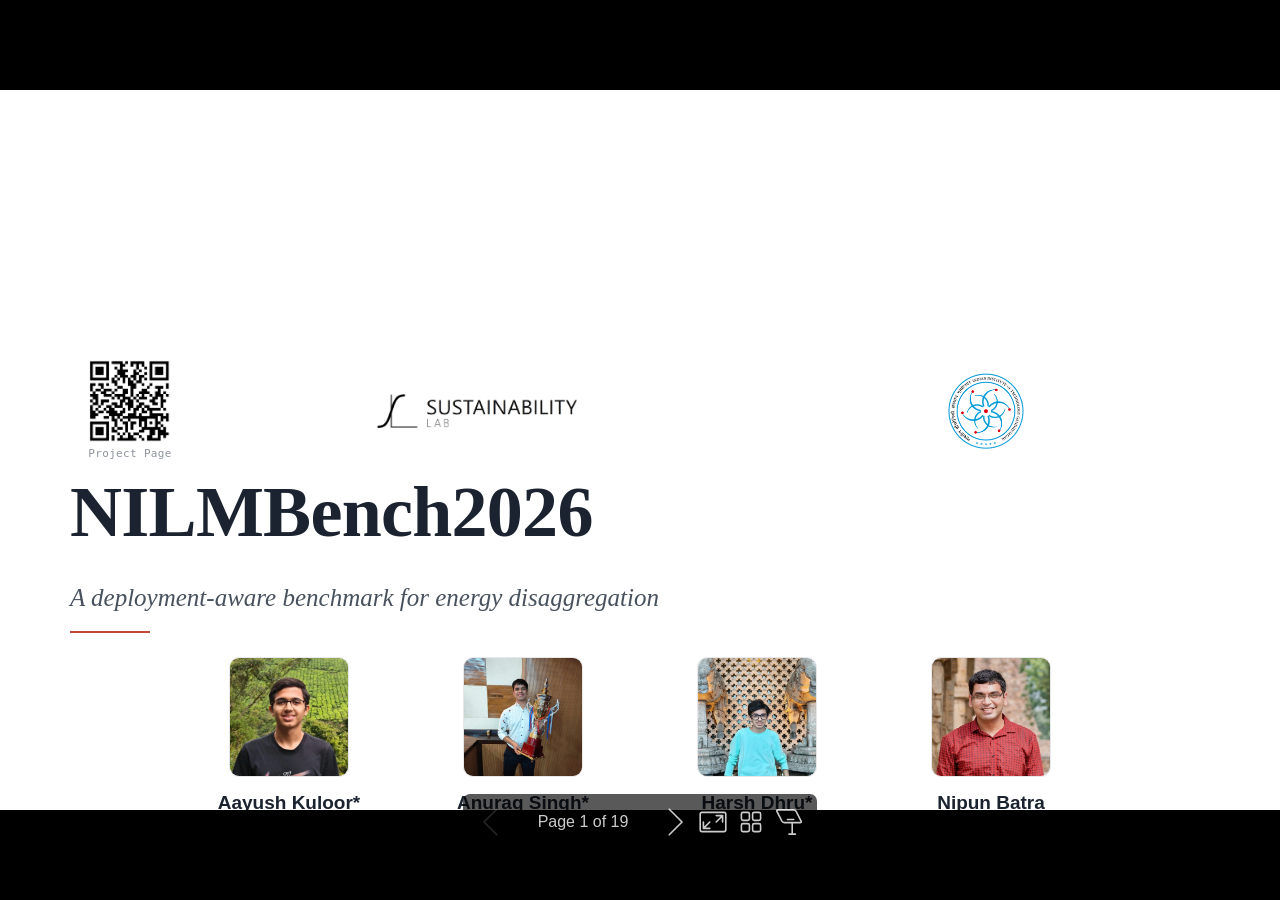
==== commit a8c78fd3: "Slide Modifications" ====
--- a/slides/nilmbench2026.html
+++ b/slides/nilmbench2026.html
@@ -1,4 +1,4 @@
-<!DOCTYPE html><html lang="en-IN"><head><title>NILMBench2026</title><meta property="og:title" content="NILMBench2026"><meta charset="UTF-8"><meta name="viewport" content="width=device-width,height=device-height,initial-scale=1.0"><meta name="apple-mobile-web-app-capable" content="yes"><meta http-equiv="X-UA-Compatible" content="ie=edge"><meta property="og:type" content="website"><meta name="twitter:card" content="summary"><style>@media screen{body[data-bespoke-view=""] .bespoke-marp-parent>.bespoke-marp-osc>button,body[data-bespoke-view=next] .bespoke-marp-parent>.bespoke-marp-osc>button,body[data-bespoke-view=overview] button.bespoke-marp-overview-close,body[data-bespoke-view=presenter] .bespoke-marp-presenter-container .bespoke-marp-presenter-info-container .bespoke-marp-presenter-info-page-area .bespoke-marp-presenter-info-page,body[data-bespoke-view=presenter] .bespoke-marp-presenter-container .bespoke-marp-presenter-info-container button,body[data-bespoke-view=presenter] .bespoke-marp-presenter-container .bespoke-marp-presenter-note-container button{appearance:none;background-color:initial;border:0;color:inherit;cursor:pointer;font-size:inherit;opacity:.8;outline:none;padding:0;transition:opacity .2s linear;-webkit-tap-highlight-color:transparent}body[data-bespoke-view=""] .bespoke-marp-parent>.bespoke-marp-osc>button:disabled,body[data-bespoke-view=next] .bespoke-marp-parent>.bespoke-marp-osc>button:disabled,body[data-bespoke-view=overview] button.bespoke-marp-overview-close:disabled,body[data-bespoke-view=presenter] .bespoke-marp-presenter-container .bespoke-marp-presenter-info-container .bespoke-marp-presenter-info-page-area .bespoke-marp-presenter-info-page:disabled,body[data-bespoke-view=presenter] .bespoke-marp-presenter-container .bespoke-marp-presenter-info-container button:disabled,body[data-bespoke-view=presenter] .bespoke-marp-presenter-container .bespoke-marp-presenter-note-container button:disabled{cursor:not-allowed;opacity:.15!important}body[data-bespoke-view=""] .bespoke-marp-parent>.bespoke-marp-osc>button:hover,body[data-bespoke-view=next] .bespoke-marp-parent>.bespoke-marp-osc>button:hover,body[data-bespoke-view=overview] button.bespoke-marp-overview-close:hover,body[data-bespoke-view=presenter] .bespoke-marp-presenter-container .bespoke-marp-presenter-info-container .bespoke-marp-presenter-info-page-area .bespoke-marp-presenter-info-page:hover,body[data-bespoke-view=presenter] .bespoke-marp-presenter-container .bespoke-marp-presenter-info-container button:hover,body[data-bespoke-view=presenter] .bespoke-marp-presenter-container .bespoke-marp-presenter-note-container button:hover{opacity:1}body[data-bespoke-view=""] .bespoke-marp-parent>.bespoke-marp-osc>button:hover:active,body[data-bespoke-view=next] .bespoke-marp-parent>.bespoke-marp-osc>button:hover:active,body[data-bespoke-view=overview] button.bespoke-marp-overview-close:hover:active,body[data-bespoke-view=presenter] .bespoke-marp-presenter-container .bespoke-marp-presenter-info-container .bespoke-marp-presenter-info-page-area .bespoke-marp-presenter-info-page:hover:active,body[data-bespoke-view=presenter] .bespoke-marp-presenter-container .bespoke-marp-presenter-info-container button:hover:active,body[data-bespoke-view=presenter] .bespoke-marp-presenter-container .bespoke-marp-presenter-note-container button:hover:active{opacity:.6}body[data-bespoke-view=""] .bespoke-marp-parent>.bespoke-marp-osc>button:hover:not(:disabled),body[data-bespoke-view=next] .bespoke-marp-parent>.bespoke-marp-osc>button:hover:not(:disabled),body[data-bespoke-view=overview] button.bespoke-marp-overview-close:hover:not(:disabled),body[data-bespoke-view=presenter] .bespoke-marp-presenter-container .bespoke-marp-presenter-info-container .bespoke-marp-presenter-info-page-area .bespoke-marp-presenter-info-page:hover:not(:disabled),body[data-bespoke-view=presenter] .bespoke-marp-presenter-container .bespoke-marp-presenter-info-container button:hover:not(:disabled),body[data-bespoke-view=presenter] .bespoke-marp-presenter-container .bespoke-marp-presenter-note-container button:hover:not(:disabled){transition:none}body[data-bespoke-view=""] .bespoke-marp-parent>.bespoke-marp-osc>button[data-bespoke-marp-osc=prev],body[data-bespoke-view=next] .bespoke-marp-parent>.bespoke-marp-osc>button[data-bespoke-marp-osc=prev],body[data-bespoke-view=presenter] .bespoke-marp-presenter-container .bespoke-marp-presenter-info-container button.bespoke-marp-presenter-info-page-prev{background:#0000 url("[data-uri]") no-repeat 50%;background-size:contain;overflow:hidden;text-indent:100%;white-space:nowrap}body[data-bespoke-view=""] .bespoke-marp-parent>.bespoke-marp-osc>button[data-bespoke-marp-osc=next],body[data-bespoke-view=next] .bespoke-marp-parent>.bespoke-marp-osc>button[data-bespoke-marp-osc=next],body[data-bespoke-view=presenter] .bespoke-marp-presenter-container .bespoke-marp-presenter-info-container button.bespoke-marp-presenter-info-page-next{background:#0000 url("[data-uri]") no-repeat 50%;background-size:contain;overflow:hidden;text-indent:100%;white-space:nowrap}body[data-bespoke-view=""] .bespoke-marp-parent>.bespoke-marp-osc>button[data-bespoke-marp-osc=fullscreen],body[data-bespoke-view=next] .bespoke-marp-parent>.bespoke-marp-osc>button[data-bespoke-marp-osc=fullscreen]{background:#0000 url("[data-uri]") no-repeat 50%;background-size:contain;overflow:hidden;text-indent:100%;white-space:nowrap}body[data-bespoke-view=""] .bespoke-marp-parent>.bespoke-marp-osc>button.exit[data-bespoke-marp-osc=fullscreen],body[data-bespoke-view=next] .bespoke-marp-parent>.bespoke-marp-osc>button.exit[data-bespoke-marp-osc=fullscreen]{background-image:url("[data-uri]")}body[data-bespoke-view=""] .bespoke-marp-parent>.bespoke-marp-osc>button[data-bespoke-marp-osc=presenter],body[data-bespoke-view=next] .bespoke-marp-parent>.bespoke-marp-osc>button[data-bespoke-marp-osc=presenter]{background:#0000 url("[data-uri]") no-repeat 50%;background-size:contain;overflow:hidden;text-indent:100%;white-space:nowrap}body[data-bespoke-view=overview] button.bespoke-marp-overview-close,body[data-bespoke-view=presenter] .bespoke-marp-presenter-container .bespoke-marp-presenter-note-container button.bespoke-marp-presenter-note-bigger{background:#0000 url("[data-uri]") no-repeat 50%;background-size:contain;overflow:hidden;text-indent:100%;white-space:nowrap}body[data-bespoke-view=presenter] .bespoke-marp-presenter-container .bespoke-marp-presenter-note-container button.bespoke-marp-presenter-note-smaller{background:#0000 url("[data-uri]") no-repeat 50%;background-size:contain;overflow:hidden;text-indent:100%;white-space:nowrap}body[data-bespoke-view=""] .bespoke-marp-parent>.bespoke-marp-osc>button[data-bespoke-marp-osc=overview],body[data-bespoke-view=next] .bespoke-marp-parent>.bespoke-marp-osc>button[data-bespoke-marp-osc=overview]{background:#0000 url("[data-uri]") no-repeat 50%;background-size:contain;overflow:hidden;text-indent:100%;white-space:nowrap}}@keyframes __bespoke_marp_transition_reduced_outgoing__{0%{opacity:1}to{opacity:0}}@keyframes __bespoke_marp_transition_reduced_incoming__{0%{mix-blend-mode:plus-lighter;opacity:0}to{mix-blend-mode:plus-lighter;opacity:1}}.bespoke-marp-note,.bespoke-marp-osc,.bespoke-progress-parent{display:none;transition:none}@media screen{::view-transition-group(*){animation-duration:var(--marp-bespoke-transition-animation-duration,.5s);animation-timing-function:ease}::view-transition-new(*),::view-transition-old(*){animation-delay:0s;animation-direction:var(--marp-bespoke-transition-animation-direction,normal);animation-duration:var(--marp-bespoke-transition-animation-duration,.5s);animation-fill-mode:both;animation-name:var(--marp-bespoke-transition-animation-name,var(--marp-bespoke-transition-animation-name-fallback,__bespoke_marp_transition_no_animation__));mix-blend-mode:normal}::view-transition-old(*){--marp-bespoke-transition-animation-name-fallback:__bespoke_marp_transition_reduced_outgoing__;animation-timing-function:ease}::view-transition-new(*){--marp-bespoke-transition-animation-name-fallback:__bespoke_marp_transition_reduced_incoming__;animation-timing-function:ease}::view-transition-new(root),::view-transition-old(root){animation-timing-function:linear}::view-transition-new(__bespoke_marp_transition_osc__),::view-transition-old(__bespoke_marp_transition_osc__){animation-duration:0s!important;animation-name:__bespoke_marp_transition_osc__!important}::view-transition-new(__bespoke_marp_transition_osc__){opacity:0!important}.bespoke-marp-transition-warming-up::view-transition-group(*),.bespoke-marp-transition-warming-up::view-transition-new(*),.bespoke-marp-transition-warming-up::view-transition-old(*){animation-play-state:paused!important}body,html{height:100%;margin:0}body{background:#000;overflow:hidden}svg.bespoke-marp-slide{content-visibility:hidden;interactivity:inert;opacity:0;pointer-events:none;z-index:-1}svg.bespoke-marp-slide:not(.bespoke-marp-active) *{view-transition-name:none!important}svg.bespoke-marp-slide.bespoke-marp-active{content-visibility:visible;interactivity:auto;opacity:1;pointer-events:auto;z-index:0}svg.bespoke-marp-slide.bespoke-marp-active.bespoke-marp-active-ready *{animation-name:__bespoke_marp__!important}@supports not (content-visibility:hidden){svg.bespoke-marp-slide[data-bespoke-marp-load=hideable]{display:none}svg.bespoke-marp-slide[data-bespoke-marp-load=hideable].bespoke-marp-active{display:block}}}@media screen and (prefers-reduced-motion:reduce){svg.bespoke-marp-slide *{view-transition-name:none!important}}@media screen{[data-bespoke-marp-fragment=inactive]{visibility:hidden}body[data-bespoke-view=""] .bespoke-marp-parent,body[data-bespoke-view=next] .bespoke-marp-parent{inset:0;position:absolute}body[data-bespoke-view=""] .bespoke-marp-parent>.bespoke-marp-osc,body[data-bespoke-view=next] .bespoke-marp-parent>.bespoke-marp-osc{background:#000000a6;border-radius:7px;bottom:50px;color:#fff;contain:paint;display:block;font-family:Helvetica,Arial,sans-serif;font-size:16px;left:50%;line-height:0;opacity:1;padding:12px;position:absolute;touch-action:manipulation;transform:translateX(-50%);transition:opacity .2s linear;-webkit-user-select:none;user-select:none;view-transition-name:__bespoke_marp_transition_osc__;white-space:nowrap;will-change:transform;z-index:1}body[data-bespoke-view=""] .bespoke-marp-parent>.bespoke-marp-osc>:where(*),body[data-bespoke-view=next] .bespoke-marp-parent>.bespoke-marp-osc>:where(*){margin-left:6px}body[data-bespoke-view=""] .bespoke-marp-parent>.bespoke-marp-osc>:where(*):where(:first-child),body[data-bespoke-view=next] .bespoke-marp-parent>.bespoke-marp-osc>:where(*):where(:first-child){margin-left:0}body[data-bespoke-view=""] .bespoke-marp-parent>.bespoke-marp-osc>span,body[data-bespoke-view=next] .bespoke-marp-parent>.bespoke-marp-osc>span{opacity:.8}body[data-bespoke-view=""] .bespoke-marp-parent>.bespoke-marp-osc>span[data-bespoke-marp-osc=page],body[data-bespoke-view=next] .bespoke-marp-parent>.bespoke-marp-osc>span[data-bespoke-marp-osc=page]{display:inline-block;min-width:140px;text-align:center}body[data-bespoke-view=""] .bespoke-marp-parent>.bespoke-marp-osc>button[data-bespoke-marp-osc=fullscreen],body[data-bespoke-view=""] .bespoke-marp-parent>.bespoke-marp-osc>button[data-bespoke-marp-osc=next],body[data-bespoke-view=""] .bespoke-marp-parent>.bespoke-marp-osc>button[data-bespoke-marp-osc=overview],body[data-bespoke-view=""] .bespoke-marp-parent>.bespoke-marp-osc>button[data-bespoke-marp-osc=presenter],body[data-bespoke-view=""] .bespoke-marp-parent>.bespoke-marp-osc>button[data-bespoke-marp-osc=prev],body[data-bespoke-view=next] .bespoke-marp-parent>.bespoke-marp-osc>button[data-bespoke-marp-osc=fullscreen],body[data-bespoke-view=next] .bespoke-marp-parent>.bespoke-marp-osc>button[data-bespoke-marp-osc=next],body[data-bespoke-view=next] .bespoke-marp-parent>.bespoke-marp-osc>button[data-bespoke-marp-osc=overview],body[data-bespoke-view=next] .bespoke-marp-parent>.bespoke-marp-osc>button[data-bespoke-marp-osc=presenter],body[data-bespoke-view=next] .bespoke-marp-parent>.bespoke-marp-osc>button[data-bespoke-marp-osc=prev]{height:32px;line-height:32px;width:32px}body[data-bespoke-view=""] .bespoke-marp-parent.bespoke-marp-inactive,body[data-bespoke-view=next] .bespoke-marp-parent.bespoke-marp-inactive{cursor:none}body[data-bespoke-view=""] .bespoke-marp-parent.bespoke-marp-inactive>.bespoke-marp-osc,body[data-bespoke-view=next] .bespoke-marp-parent.bespoke-marp-inactive>.bespoke-marp-osc{opacity:0;pointer-events:none}body[data-bespoke-view=""] svg.bespoke-marp-slide,body[data-bespoke-view=next] svg.bespoke-marp-slide{height:100%;left:0;position:absolute;top:0;width:100%}body[data-bespoke-view=""] .bespoke-progress-parent{background:#222;display:flex;height:5px;width:100%}body[data-bespoke-view=""] .bespoke-progress-parent+:where(.bespoke-marp-parent){top:5px}body[data-bespoke-view=""] .bespoke-progress-parent .bespoke-progress-bar{background:#0288d1;flex:0 0 0;transition:flex-basis .2s cubic-bezier(0,1,1,1)}body[data-bespoke-view=next]{background:#0000}body[data-bespoke-view=presenter]{background:#161616}body[data-bespoke-view=presenter] .bespoke-marp-presenter-container{display:grid;font-family:Helvetica,Arial,sans-serif;grid-template:"current dragbar next" minmax(140px,1fr) "current dragbar note" 2fr "info    dragbar note" 3em;grid-template-columns:minmax(3px,var(--bespoke-marp-presenter-split-ratio,66%)) 0 minmax(3px,1fr);height:100%;left:0;position:absolute;top:0;width:100%}body[data-bespoke-view=presenter] .bespoke-marp-presenter-container :where(.bespoke-marp-parent){grid-area:current;overflow:hidden;position:relative}body[data-bespoke-view=presenter] .bespoke-marp-presenter-container :where(.bespoke-marp-parent) :where(svg.bespoke-marp-slide){height:calc(100% - 40px);left:20px;pointer-events:none;position:absolute;top:20px;-webkit-user-select:none;user-select:none;width:calc(100% - 40px)}body[data-bespoke-view=presenter] .bespoke-marp-presenter-container :where(.bespoke-marp-parent) :where(svg.bespoke-marp-slide).bespoke-marp-active{filter:drop-shadow(0 3px 10px rgba(0,0,0,.5))}body[data-bespoke-view=presenter] .bespoke-marp-presenter-container .bespoke-marp-presenter-dragbar-container{background:#0288d1;cursor:col-resize;grid-area:dragbar;margin-left:-3px;opacity:0;position:relative;transition:opacity .4s linear .1s;width:6px;z-index:10}body[data-bespoke-view=presenter] .bespoke-marp-presenter-container .bespoke-marp-presenter-dragbar-container:hover{opacity:1}body[data-bespoke-view=presenter] .bespoke-marp-presenter-container .bespoke-marp-presenter-dragbar-container.active{opacity:1;transition-delay:0s}body[data-bespoke-view=presenter] .bespoke-marp-presenter-container .bespoke-marp-presenter-next-container{background:#222;cursor:pointer;display:none;grid-area:next;overflow:hidden;position:relative}body[data-bespoke-view=presenter] .bespoke-marp-presenter-container .bespoke-marp-presenter-next-container.active{display:block}body[data-bespoke-view=presenter] .bespoke-marp-presenter-container .bespoke-marp-presenter-next-container iframe.bespoke-marp-presenter-next{background:#0000;border:0;display:block;filter:drop-shadow(0 3px 10px rgba(0,0,0,.5));height:calc(100% - 40px);left:20px;pointer-events:none;position:absolute;interactivity:inert;top:20px;-webkit-user-select:none;user-select:none;width:calc(100% - 40px)}body[data-bespoke-view=presenter] .bespoke-marp-presenter-container .bespoke-marp-presenter-note-container{background:#222;color:#eee;grid-area:note;position:relative;z-index:1}body[data-bespoke-view=presenter] .bespoke-marp-presenter-container .bespoke-marp-presenter-note-container button{height:1.5em;line-height:1.5em;width:1.5em}body[data-bespoke-view=presenter] .bespoke-marp-presenter-container .bespoke-marp-presenter-note-container .bespoke-marp-presenter-note-wrapper{display:block;inset:0;position:absolute}body[data-bespoke-view=presenter] .bespoke-marp-presenter-container .bespoke-marp-presenter-note-container .bespoke-marp-presenter-note-buttons{background:#000000a6;border-radius:4px;bottom:0;display:flex;gap:4px;margin:12px;opacity:0;padding:6px;pointer-events:none;position:absolute;right:0;transition:opacity .2s linear}body[data-bespoke-view=presenter] .bespoke-marp-presenter-container .bespoke-marp-presenter-note-container .bespoke-marp-presenter-note-buttons:focus-within,body[data-bespoke-view=presenter] .bespoke-marp-presenter-container .bespoke-marp-presenter-note-container .bespoke-marp-presenter-note-wrapper:focus-within+.bespoke-marp-presenter-note-buttons,body[data-bespoke-view=presenter] .bespoke-marp-presenter-container .bespoke-marp-presenter-note-container:hover .bespoke-marp-presenter-note-buttons{opacity:1;pointer-events:auto}body[data-bespoke-view=presenter] .bespoke-marp-presenter-container .bespoke-marp-presenter-note-container .bespoke-marp-note{box-sizing:border-box;font-size:calc(1.1em*var(--bespoke-marp-note-font-scale, 1));height:calc(100% - 40px);margin:20px;overflow:auto;padding-right:3px;white-space:pre-wrap;width:calc(100% - 40px);word-wrap:break-word;scrollbar-color:#eeeeee80 #0000;scrollbar-width:thin}body[data-bespoke-view=presenter] .bespoke-marp-presenter-container .bespoke-marp-presenter-note-container .bespoke-marp-note::-webkit-scrollbar{width:6px}body[data-bespoke-view=presenter] .bespoke-marp-presenter-container .bespoke-marp-presenter-note-container .bespoke-marp-note::-webkit-scrollbar-track{background:#0000}body[data-bespoke-view=presenter] .bespoke-marp-presenter-container .bespoke-marp-presenter-note-container .bespoke-marp-note::-webkit-scrollbar-thumb{background:#eeeeee80;border-radius:6px}body[data-bespoke-view=presenter] .bespoke-marp-presenter-container .bespoke-marp-presenter-note-container .bespoke-marp-note:empty{pointer-events:none}body[data-bespoke-view=presenter] .bespoke-marp-presenter-container .bespoke-marp-presenter-note-container .bespoke-marp-note.active{display:block}body[data-bespoke-view=presenter] .bespoke-marp-presenter-container .bespoke-marp-presenter-note-container .bespoke-marp-note p:first-child{margin-top:0}body[data-bespoke-view=presenter] .bespoke-marp-presenter-container .bespoke-marp-presenter-note-container .bespoke-marp-note p:last-child{margin-bottom:0}body[data-bespoke-view=presenter] .bespoke-marp-presenter-container .bespoke-marp-presenter-info-container{align-items:center;box-sizing:border-box;color:#eee;display:flex;flex-wrap:nowrap;grid-area:info;justify-content:center;overflow:hidden;padding:0 10px}body[data-bespoke-view=presenter] .bespoke-marp-presenter-container .bespoke-marp-presenter-info-container .bespoke-marp-presenter-info-page-area,body[data-bespoke-view=presenter] .bespoke-marp-presenter-container .bespoke-marp-presenter-info-container .bespoke-marp-presenter-info-time,body[data-bespoke-view=presenter] .bespoke-marp-presenter-container .bespoke-marp-presenter-info-container .bespoke-marp-presenter-info-timer{box-sizing:border-box;display:block;padding:0 10px;white-space:nowrap;width:100%}body[data-bespoke-view=presenter] .bespoke-marp-presenter-container .bespoke-marp-presenter-info-container button{height:1.5em;line-height:1.5em;width:1.5em}body[data-bespoke-view=presenter] .bespoke-marp-presenter-container .bespoke-marp-presenter-info-container .bespoke-marp-presenter-info-page-area{order:2;text-align:center}body[data-bespoke-view=presenter] .bespoke-marp-presenter-container .bespoke-marp-presenter-info-container .bespoke-marp-presenter-info-page-area .bespoke-marp-presenter-info-page{display:inline-block;min-width:120px;text-align:center}body[data-bespoke-view=presenter] .bespoke-marp-presenter-container .bespoke-marp-presenter-info-container .bespoke-marp-presenter-info-time{color:#999;order:1;text-align:left}body[data-bespoke-view=presenter] .bespoke-marp-presenter-container .bespoke-marp-presenter-info-container .bespoke-marp-presenter-info-timer{color:#999;order:3;text-align:right}body[data-bespoke-view=presenter] .bespoke-marp-presenter-container .bespoke-marp-presenter-info-container .bespoke-marp-presenter-info-timer:hover{cursor:pointer}body[data-bespoke-view=overview]{background:#161616;overflow:auto}body[data-bespoke-view=overview] [data-bespoke-marp-fragment=inactive]{visibility:visible}body[data-bespoke-view=overview] .bespoke-marp-overview-header{backdrop-filter:blur(4px);background:#222222d9;box-shadow:0 3px 10px #00000080;box-sizing:border-box;display:flex;height:48px;inset:0 0 auto;justify-content:flex-end;padding:10px;position:fixed;z-index:1}body[data-bespoke-view=overview] button.bespoke-marp-overview-close{height:28px;line-height:28px;transform:rotate(45deg);width:28px}body[data-bespoke-view=overview] .bespoke-marp-parent{display:grid;gap:40px;grid-template-columns:repeat(auto-fit,minmax(0,240px));justify-content:space-around;padding:30px}body[data-bespoke-view=overview] .bespoke-marp-parent svg.bespoke-marp-slide{--bov-selected:#0000;--bov-focus:#161616;--bov-focus-outline:#0000;background-image:conic-gradient(#161616 0 0),conic-gradient(var(--bov-focus) 0 0),conic-gradient(var(--bov-focus-outline) 0 0),conic-gradient(var(--bov-selected) 0 0);background-position:5px 5px,3px 3px,2px 2px,0 0;background-repeat:no-repeat;background-size:calc(100% - 10px) calc(100% - 10px),calc(100% - 6px) calc(100% - 6px),calc(100% - 4px) calc(100% - 4px),100% 100%;content-visibility:visible;cursor:pointer;filter:drop-shadow(0 3px 10px rgba(0,0,0,.5));margin:-6px;padding:6px;interactivity:auto;opacity:1;outline:0;pointer-events:auto;scroll-margin-block:30px;width:100%;z-index:0}body[data-bespoke-view=overview] .bespoke-marp-parent svg.bespoke-marp-slide *,body[data-bespoke-view=overview] .bespoke-marp-parent svg.bespoke-marp-slide.bespoke-marp-active *{pointer-events:none;interactivity:inert}body[data-bespoke-view=overview] .bespoke-marp-parent svg.bespoke-marp-slide:active,body[data-bespoke-view=overview] .bespoke-marp-parent svg.bespoke-marp-slide:focus-visible,body[data-bespoke-view=overview] .bespoke-marp-parent svg.bespoke-marp-slide:hover{--bov-focus-outline:#161616}body[data-bespoke-view=overview] .bespoke-marp-parent svg.bespoke-marp-slide:focus-visible,body[data-bespoke-view=overview] .bespoke-marp-parent svg.bespoke-marp-slide:hover{--bov-focus:#999}body[data-bespoke-view=overview] .bespoke-marp-parent svg.bespoke-marp-slide:active{--bov-focus:#eee}body[data-bespoke-view=overview] .bespoke-marp-parent svg.bespoke-marp-slide.bespoke-marp-active{--bov-selected:#0288d1}body[data-bespoke-view=overview]:has(.bespoke-marp-overview-header) .bespoke-marp-parent{padding-top:78px}body[data-bespoke-view=overview]:has(.bespoke-marp-overview-header) .bespoke-marp-parent svg.bespoke-marp-slide{scroll-margin-top:78px}.bespoke-marp-overview{background:#000000a6;inset:0;opacity:0;pointer-events:none;position:fixed;transition:opacity .1s ease;z-index:10}.bespoke-marp-overview iframe{background:#222;border:0;display:block;height:100%;left:0;position:absolute;top:0;width:100%}.bespoke-marp-overview[data-open="1"]{opacity:1;pointer-events:auto}}@media print{.bespoke-marp-overview,.bespoke-marp-presenter-info-container,.bespoke-marp-presenter-next-container,.bespoke-marp-presenter-note-container{display:none}}</style><style>@import url('https://fonts.googleapis.com/css2?family=Playfair+Display:wght@600;700;800&family=Work+Sans:wght@300;400;500;600;700&family=JetBrains+Mono:wght@400;500&display=swap');div#\:\$p > svg > foreignObject > section{width:1280px;height:720px;box-sizing:border-box;overflow:hidden;position:relative;scroll-snap-align:center center;-webkit-text-size-adjust:100%;text-size-adjust:100%}div#\:\$p > svg > foreignObject > section::after{bottom:0;content:attr(data-marpit-pagination);padding:inherit;pointer-events:none;position:absolute;right:0}div#\:\$p > svg > foreignObject > section:not([data-marpit-pagination])::after{display:none}div#\:\$p > svg > foreignObject > section :is(h1, marp-h1){font-size:2em;margin-block:0.67em}div#\:\$p > svg > foreignObject > section video::-webkit-media-controls{will-change:transform}@page {size:1280px 720px;margin:0}@media print{html, body{background-color:#fff;margin:0;page-break-inside:avoid;break-inside:avoid-page}div#\:\$p > svg > foreignObject > section{page-break-before:always;break-before:page}div#\:\$p > svg > foreignObject > section, div#\:\$p > svg > foreignObject > section *{-webkit-print-color-adjust:exact!important;animation-delay:0s!important;animation-duration:0s!important;color-adjust:exact!important;print-color-adjust:exact!important;transition:none!important}div#\:\$p > svg[data-marpit-svg]{display:block;height:100vh;width:100vw}}div#\:\$p > svg > foreignObject > :where(section){container-type:size}div#\:\$p > svg > foreignObject > section img[data-marp-twemoji]{background:transparent;height:1em;margin:0 .05em 0 .1em;vertical-align:-.1em;width:1em}div#\:\$p > svg > foreignObject > section{--fgColor-danger:light-dark(#d1242f, #f85149);--bgColor-attention-muted:light-dark(#fff8c5, #bb800926);--bgColor-muted:light-dark(#f6f8fa, #151b23);--bgColor-neutral-muted:light-dark(#818b981f, #656c7633);--borderColor-accent-emphasis:light-dark(#0969da, #1f6feb);--borderColor-attention-emphasis:light-dark(#9a6700, #9e6a03);--borderColor-danger-emphasis:light-dark(#cf222e, #da3633);--borderColor-default:light-dark(#d1d9e0, #3d444d);--borderColor-done-emphasis:light-dark(#8250df, #8957e5);--borderColor-success-emphasis:light-dark(#1a7f37, #238636);--color-prettylights-syntax-brackethighlighter-angle:light-dark(#59636e, #9198a1);--color-prettylights-syntax-brackethighlighter-unmatched:light-dark(#82071e, #f85149);--color-prettylights-syntax-carriage-return-bg:light-dark(#cf222e, #b62324);--color-prettylights-syntax-carriage-return-text:light-dark(#f6f8fa, #f0f6fc);--color-prettylights-syntax-comment:light-dark(#59636e, #9198a1);--color-prettylights-syntax-constant:light-dark(#0550ae, #79c0ff);--color-prettylights-syntax-constant-other-reference-link:light-dark(#0a3069, #a5d6ff);--color-prettylights-syntax-entity:light-dark(#6639ba, #d2a8ff);--color-prettylights-syntax-entity-tag:light-dark(#0550ae, #7ee787);--color-prettylights-syntax-invalid-illegal-text:light-dark(var(--fgColor-danger), var(--fgColor-danger));--color-prettylights-syntax-keyword:light-dark(#cf222e, #ff7b72);--color-prettylights-syntax-markup-changed-bg:light-dark(#ffd8b5, #5a1e02);--color-prettylights-syntax-markup-changed-text:light-dark(#953800, #ffdfb6);--color-prettylights-syntax-markup-deleted-bg:light-dark(#ffebe9, #67060c);--color-prettylights-syntax-markup-deleted-text:light-dark(#82071e, #ffdcd7);--color-prettylights-syntax-markup-heading:light-dark(#0550ae, #1f6feb);--color-prettylights-syntax-markup-ignored-bg:light-dark(#0550ae, #1158c7);--color-prettylights-syntax-markup-ignored-text:light-dark(#d1d9e0, #f0f6fc);--color-prettylights-syntax-markup-inserted-bg:light-dark(#dafbe1, #033a16);--color-prettylights-syntax-markup-inserted-text:light-dark(#116329, #aff5b4);--color-prettylights-syntax-markup-list:light-dark(#3b2300, #f2cc60);--color-prettylights-syntax-meta-diff-range:light-dark(#8250df, #d2a8ff);--color-prettylights-syntax-string:light-dark(#0a3069, #a5d6ff);--color-prettylights-syntax-string-regexp:light-dark(#116329, #7ee787);--color-prettylights-syntax-sublimelinter-gutter-mark:light-dark(#818b98, #3d444d);--color-prettylights-syntax-variable:light-dark(#953800, #ffa657);--fgColor-accent:light-dark(#0969da, #4493f8);--fgColor-attention:light-dark(#9a6700, #d29922);--fgColor-done:light-dark(#8250df, #ab7df8);--fgColor-muted:light-dark(#59636e, #9198a1);--fgColor-success:light-dark(#1a7f37, #3fb950);--bgColor-default:light-dark(#fff, #0d1117);--borderColor-muted:light-dark(#d1d9e0b3, #3d444db3);--color-prettylights-syntax-invalid-illegal-bg:light-dark(var(--bgColor-danger-muted), var(--bgColor-danger-muted));--color-prettylights-syntax-markup-bold:light-dark(#1f2328, #f0f6fc);--color-prettylights-syntax-markup-italic:light-dark(#1f2328, #f0f6fc);--color-prettylights-syntax-storage-modifier-import:light-dark(#1f2328, #f0f6fc);--fgColor-default:light-dark(#1f2328, #f0f6fc);--focus-outlineColor:light-dark(var(--borderColor-accent-emphasis), var(--borderColor-accent-emphasis));--borderColor-neutral-muted:light-dark(var(--borderColor-muted), var(--borderColor-muted));--base-size-16:calc(var(--marpit-root-font-size, 1rem) * 1);--base-size-24:calc(var(--marpit-root-font-size, 1rem) * 1.5);--base-size-4:calc(var(--marpit-root-font-size, 1rem) * 0.25);--base-size-40:calc(var(--marpit-root-font-size, 1rem) * 2.5);--base-size-8:calc(var(--marpit-root-font-size, 1rem) * 0.5);--base-text-weight-medium:500;--base-text-weight-normal:400;--base-text-weight-semibold:600;--fontStack-monospace:ui-monospace, SFMono-Regular, SF Mono, Menlo, Consolas, Liberation Mono, monospace;--fontStack-sansSerif:-apple-system, BlinkMacSystemFont, "Segoe UI", "Noto Sans", Helvetica, Arial, sans-serif, "Apple Color Emoji", "Segoe UI Emoji";}/*!
+<!DOCTYPE html><html lang="C"><head><title>NILMBench2026</title><meta property="og:title" content="NILMBench2026"><meta charset="UTF-8"><meta name="viewport" content="width=device-width,height=device-height,initial-scale=1.0"><meta name="apple-mobile-web-app-capable" content="yes"><meta http-equiv="X-UA-Compatible" content="ie=edge"><meta property="og:type" content="website"><meta name="twitter:card" content="summary"><style>@media screen{body[data-bespoke-view=""] .bespoke-marp-parent>.bespoke-marp-osc>button,body[data-bespoke-view=next] .bespoke-marp-parent>.bespoke-marp-osc>button,body[data-bespoke-view=overview] button.bespoke-marp-overview-close,body[data-bespoke-view=presenter] .bespoke-marp-presenter-container .bespoke-marp-presenter-info-container .bespoke-marp-presenter-info-page-area .bespoke-marp-presenter-info-page,body[data-bespoke-view=presenter] .bespoke-marp-presenter-container .bespoke-marp-presenter-info-container button,body[data-bespoke-view=presenter] .bespoke-marp-presenter-container .bespoke-marp-presenter-note-container button{appearance:none;background-color:initial;border:0;color:inherit;cursor:pointer;font-size:inherit;opacity:.8;outline:none;padding:0;transition:opacity .2s linear;-webkit-tap-highlight-color:transparent}body[data-bespoke-view=""] .bespoke-marp-parent>.bespoke-marp-osc>button:disabled,body[data-bespoke-view=next] .bespoke-marp-parent>.bespoke-marp-osc>button:disabled,body[data-bespoke-view=overview] button.bespoke-marp-overview-close:disabled,body[data-bespoke-view=presenter] .bespoke-marp-presenter-container .bespoke-marp-presenter-info-container .bespoke-marp-presenter-info-page-area .bespoke-marp-presenter-info-page:disabled,body[data-bespoke-view=presenter] .bespoke-marp-presenter-container .bespoke-marp-presenter-info-container button:disabled,body[data-bespoke-view=presenter] .bespoke-marp-presenter-container .bespoke-marp-presenter-note-container button:disabled{cursor:not-allowed;opacity:.15!important}body[data-bespoke-view=""] .bespoke-marp-parent>.bespoke-marp-osc>button:hover,body[data-bespoke-view=next] .bespoke-marp-parent>.bespoke-marp-osc>button:hover,body[data-bespoke-view=overview] button.bespoke-marp-overview-close:hover,body[data-bespoke-view=presenter] .bespoke-marp-presenter-container .bespoke-marp-presenter-info-container .bespoke-marp-presenter-info-page-area .bespoke-marp-presenter-info-page:hover,body[data-bespoke-view=presenter] .bespoke-marp-presenter-container .bespoke-marp-presenter-info-container button:hover,body[data-bespoke-view=presenter] .bespoke-marp-presenter-container .bespoke-marp-presenter-note-container button:hover{opacity:1}body[data-bespoke-view=""] .bespoke-marp-parent>.bespoke-marp-osc>button:hover:active,body[data-bespoke-view=next] .bespoke-marp-parent>.bespoke-marp-osc>button:hover:active,body[data-bespoke-view=overview] button.bespoke-marp-overview-close:hover:active,body[data-bespoke-view=presenter] .bespoke-marp-presenter-container .bespoke-marp-presenter-info-container .bespoke-marp-presenter-info-page-area .bespoke-marp-presenter-info-page:hover:active,body[data-bespoke-view=presenter] .bespoke-marp-presenter-container .bespoke-marp-presenter-info-container button:hover:active,body[data-bespoke-view=presenter] .bespoke-marp-presenter-container .bespoke-marp-presenter-note-container button:hover:active{opacity:.6}body[data-bespoke-view=""] .bespoke-marp-parent>.bespoke-marp-osc>button:hover:not(:disabled),body[data-bespoke-view=next] .bespoke-marp-parent>.bespoke-marp-osc>button:hover:not(:disabled),body[data-bespoke-view=overview] button.bespoke-marp-overview-close:hover:not(:disabled),body[data-bespoke-view=presenter] .bespoke-marp-presenter-container .bespoke-marp-presenter-info-container .bespoke-marp-presenter-info-page-area .bespoke-marp-presenter-info-page:hover:not(:disabled),body[data-bespoke-view=presenter] .bespoke-marp-presenter-container .bespoke-marp-presenter-info-container button:hover:not(:disabled),body[data-bespoke-view=presenter] .bespoke-marp-presenter-container .bespoke-marp-presenter-note-container button:hover:not(:disabled){transition:none}body[data-bespoke-view=""] .bespoke-marp-parent>.bespoke-marp-osc>button[data-bespoke-marp-osc=prev],body[data-bespoke-view=next] .bespoke-marp-parent>.bespoke-marp-osc>button[data-bespoke-marp-osc=prev],body[data-bespoke-view=presenter] .bespoke-marp-presenter-container .bespoke-marp-presenter-info-container button.bespoke-marp-presenter-info-page-prev{background:#0000 url("[data-uri]") no-repeat 50%;background-size:contain;overflow:hidden;text-indent:100%;white-space:nowrap}body[data-bespoke-view=""] .bespoke-marp-parent>.bespoke-marp-osc>button[data-bespoke-marp-osc=next],body[data-bespoke-view=next] .bespoke-marp-parent>.bespoke-marp-osc>button[data-bespoke-marp-osc=next],body[data-bespoke-view=presenter] .bespoke-marp-presenter-container .bespoke-marp-presenter-info-container button.bespoke-marp-presenter-info-page-next{background:#0000 url("[data-uri]") no-repeat 50%;background-size:contain;overflow:hidden;text-indent:100%;white-space:nowrap}body[data-bespoke-view=""] .bespoke-marp-parent>.bespoke-marp-osc>button[data-bespoke-marp-osc=fullscreen],body[data-bespoke-view=next] .bespoke-marp-parent>.bespoke-marp-osc>button[data-bespoke-marp-osc=fullscreen]{background:#0000 url("[data-uri]") no-repeat 50%;background-size:contain;overflow:hidden;text-indent:100%;white-space:nowrap}body[data-bespoke-view=""] .bespoke-marp-parent>.bespoke-marp-osc>button.exit[data-bespoke-marp-osc=fullscreen],body[data-bespoke-view=next] .bespoke-marp-parent>.bespoke-marp-osc>button.exit[data-bespoke-marp-osc=fullscreen]{background-image:url("[data-uri]")}body[data-bespoke-view=""] .bespoke-marp-parent>.bespoke-marp-osc>button[data-bespoke-marp-osc=presenter],body[data-bespoke-view=next] .bespoke-marp-parent>.bespoke-marp-osc>button[data-bespoke-marp-osc=presenter]{background:#0000 url("[data-uri]") no-repeat 50%;background-size:contain;overflow:hidden;text-indent:100%;white-space:nowrap}body[data-bespoke-view=overview] button.bespoke-marp-overview-close,body[data-bespoke-view=presenter] .bespoke-marp-presenter-container .bespoke-marp-presenter-note-container button.bespoke-marp-presenter-note-bigger{background:#0000 url("[data-uri]") no-repeat 50%;background-size:contain;overflow:hidden;text-indent:100%;white-space:nowrap}body[data-bespoke-view=presenter] .bespoke-marp-presenter-container .bespoke-marp-presenter-note-container button.bespoke-marp-presenter-note-smaller{background:#0000 url("[data-uri]") no-repeat 50%;background-size:contain;overflow:hidden;text-indent:100%;white-space:nowrap}body[data-bespoke-view=""] .bespoke-marp-parent>.bespoke-marp-osc>button[data-bespoke-marp-osc=overview],body[data-bespoke-view=next] .bespoke-marp-parent>.bespoke-marp-osc>button[data-bespoke-marp-osc=overview]{background:#0000 url("[data-uri]") no-repeat 50%;background-size:contain;overflow:hidden;text-indent:100%;white-space:nowrap}}@keyframes __bespoke_marp_transition_reduced_outgoing__{0%{opacity:1}to{opacity:0}}@keyframes __bespoke_marp_transition_reduced_incoming__{0%{mix-blend-mode:plus-lighter;opacity:0}to{mix-blend-mode:plus-lighter;opacity:1}}.bespoke-marp-note,.bespoke-marp-osc,.bespoke-progress-parent{display:none;transition:none}@media screen{::view-transition-group(*){animation-duration:var(--marp-bespoke-transition-animation-duration,.5s);animation-timing-function:ease}::view-transition-new(*),::view-transition-old(*){animation-delay:0s;animation-direction:var(--marp-bespoke-transition-animation-direction,normal);animation-duration:var(--marp-bespoke-transition-animation-duration,.5s);animation-fill-mode:both;animation-name:var(--marp-bespoke-transition-animation-name,var(--marp-bespoke-transition-animation-name-fallback,__bespoke_marp_transition_no_animation__));mix-blend-mode:normal}::view-transition-old(*){--marp-bespoke-transition-animation-name-fallback:__bespoke_marp_transition_reduced_outgoing__;animation-timing-function:ease}::view-transition-new(*){--marp-bespoke-transition-animation-name-fallback:__bespoke_marp_transition_reduced_incoming__;animation-timing-function:ease}::view-transition-new(root),::view-transition-old(root){animation-timing-function:linear}::view-transition-new(__bespoke_marp_transition_osc__),::view-transition-old(__bespoke_marp_transition_osc__){animation-duration:0s!important;animation-name:__bespoke_marp_transition_osc__!important}::view-transition-new(__bespoke_marp_transition_osc__){opacity:0!important}.bespoke-marp-transition-warming-up::view-transition-group(*),.bespoke-marp-transition-warming-up::view-transition-new(*),.bespoke-marp-transition-warming-up::view-transition-old(*){animation-play-state:paused!important}body,html{height:100%;margin:0}body{background:#000;overflow:hidden}svg.bespoke-marp-slide{content-visibility:hidden;interactivity:inert;opacity:0;pointer-events:none;z-index:-1}svg.bespoke-marp-slide:not(.bespoke-marp-active) *{view-transition-name:none!important}svg.bespoke-marp-slide.bespoke-marp-active{content-visibility:visible;interactivity:auto;opacity:1;pointer-events:auto;z-index:0}svg.bespoke-marp-slide.bespoke-marp-active.bespoke-marp-active-ready *{animation-name:__bespoke_marp__!important}@supports not (content-visibility:hidden){svg.bespoke-marp-slide[data-bespoke-marp-load=hideable]{display:none}svg.bespoke-marp-slide[data-bespoke-marp-load=hideable].bespoke-marp-active{display:block}}}@media screen and (prefers-reduced-motion:reduce){svg.bespoke-marp-slide *{view-transition-name:none!important}}@media screen{[data-bespoke-marp-fragment=inactive]{visibility:hidden}body[data-bespoke-view=""] .bespoke-marp-parent,body[data-bespoke-view=next] .bespoke-marp-parent{inset:0;position:absolute}body[data-bespoke-view=""] .bespoke-marp-parent>.bespoke-marp-osc,body[data-bespoke-view=next] .bespoke-marp-parent>.bespoke-marp-osc{background:#000000a6;border-radius:7px;bottom:50px;color:#fff;contain:paint;display:block;font-family:Helvetica,Arial,sans-serif;font-size:16px;left:50%;line-height:0;opacity:1;padding:12px;position:absolute;touch-action:manipulation;transform:translateX(-50%);transition:opacity .2s linear;-webkit-user-select:none;user-select:none;view-transition-name:__bespoke_marp_transition_osc__;white-space:nowrap;will-change:transform;z-index:1}body[data-bespoke-view=""] .bespoke-marp-parent>.bespoke-marp-osc>:where(*),body[data-bespoke-view=next] .bespoke-marp-parent>.bespoke-marp-osc>:where(*){margin-left:6px}body[data-bespoke-view=""] .bespoke-marp-parent>.bespoke-marp-osc>:where(*):where(:first-child),body[data-bespoke-view=next] .bespoke-marp-parent>.bespoke-marp-osc>:where(*):where(:first-child){margin-left:0}body[data-bespoke-view=""] .bespoke-marp-parent>.bespoke-marp-osc>span,body[data-bespoke-view=next] .bespoke-marp-parent>.bespoke-marp-osc>span{opacity:.8}body[data-bespoke-view=""] .bespoke-marp-parent>.bespoke-marp-osc>span[data-bespoke-marp-osc=page],body[data-bespoke-view=next] .bespoke-marp-parent>.bespoke-marp-osc>span[data-bespoke-marp-osc=page]{display:inline-block;min-width:140px;text-align:center}body[data-bespoke-view=""] .bespoke-marp-parent>.bespoke-marp-osc>button[data-bespoke-marp-osc=fullscreen],body[data-bespoke-view=""] .bespoke-marp-parent>.bespoke-marp-osc>button[data-bespoke-marp-osc=next],body[data-bespoke-view=""] .bespoke-marp-parent>.bespoke-marp-osc>button[data-bespoke-marp-osc=overview],body[data-bespoke-view=""] .bespoke-marp-parent>.bespoke-marp-osc>button[data-bespoke-marp-osc=presenter],body[data-bespoke-view=""] .bespoke-marp-parent>.bespoke-marp-osc>button[data-bespoke-marp-osc=prev],body[data-bespoke-view=next] .bespoke-marp-parent>.bespoke-marp-osc>button[data-bespoke-marp-osc=fullscreen],body[data-bespoke-view=next] .bespoke-marp-parent>.bespoke-marp-osc>button[data-bespoke-marp-osc=next],body[data-bespoke-view=next] .bespoke-marp-parent>.bespoke-marp-osc>button[data-bespoke-marp-osc=overview],body[data-bespoke-view=next] .bespoke-marp-parent>.bespoke-marp-osc>button[data-bespoke-marp-osc=presenter],body[data-bespoke-view=next] .bespoke-marp-parent>.bespoke-marp-osc>button[data-bespoke-marp-osc=prev]{height:32px;line-height:32px;width:32px}body[data-bespoke-view=""] .bespoke-marp-parent.bespoke-marp-inactive,body[data-bespoke-view=next] .bespoke-marp-parent.bespoke-marp-inactive{cursor:none}body[data-bespoke-view=""] .bespoke-marp-parent.bespoke-marp-inactive>.bespoke-marp-osc,body[data-bespoke-view=next] .bespoke-marp-parent.bespoke-marp-inactive>.bespoke-marp-osc{opacity:0;pointer-events:none}body[data-bespoke-view=""] svg.bespoke-marp-slide,body[data-bespoke-view=next] svg.bespoke-marp-slide{height:100%;left:0;position:absolute;top:0;width:100%}body[data-bespoke-view=""] .bespoke-progress-parent{background:#222;display:flex;height:5px;width:100%}body[data-bespoke-view=""] .bespoke-progress-parent+:where(.bespoke-marp-parent){top:5px}body[data-bespoke-view=""] .bespoke-progress-parent .bespoke-progress-bar{background:#0288d1;flex:0 0 0;transition:flex-basis .2s cubic-bezier(0,1,1,1)}body[data-bespoke-view=next]{background:#0000}body[data-bespoke-view=presenter]{background:#161616}body[data-bespoke-view=presenter] .bespoke-marp-presenter-container{display:grid;font-family:Helvetica,Arial,sans-serif;grid-template:"current dragbar next" minmax(140px,1fr) "current dragbar note" 2fr "info    dragbar note" 3em;grid-template-columns:minmax(3px,var(--bespoke-marp-presenter-split-ratio,66%)) 0 minmax(3px,1fr);height:100%;left:0;position:absolute;top:0;width:100%}body[data-bespoke-view=presenter] .bespoke-marp-presenter-container :where(.bespoke-marp-parent){grid-area:current;overflow:hidden;position:relative}body[data-bespoke-view=presenter] .bespoke-marp-presenter-container :where(.bespoke-marp-parent) :where(svg.bespoke-marp-slide){height:calc(100% - 40px);left:20px;pointer-events:none;position:absolute;top:20px;-webkit-user-select:none;user-select:none;width:calc(100% - 40px)}body[data-bespoke-view=presenter] .bespoke-marp-presenter-container :where(.bespoke-marp-parent) :where(svg.bespoke-marp-slide).bespoke-marp-active{filter:drop-shadow(0 3px 10px rgba(0,0,0,.5))}body[data-bespoke-view=presenter] .bespoke-marp-presenter-container .bespoke-marp-presenter-dragbar-container{background:#0288d1;cursor:col-resize;grid-area:dragbar;margin-left:-3px;opacity:0;position:relative;transition:opacity .4s linear .1s;width:6px;z-index:10}body[data-bespoke-view=presenter] .bespoke-marp-presenter-container .bespoke-marp-presenter-dragbar-container:hover{opacity:1}body[data-bespoke-view=presenter] .bespoke-marp-presenter-container .bespoke-marp-presenter-dragbar-container.active{opacity:1;transition-delay:0s}body[data-bespoke-view=presenter] .bespoke-marp-presenter-container .bespoke-marp-presenter-next-container{background:#222;cursor:pointer;display:none;grid-area:next;overflow:hidden;position:relative}body[data-bespoke-view=presenter] .bespoke-marp-presenter-container .bespoke-marp-presenter-next-container.active{display:block}body[data-bespoke-view=presenter] .bespoke-marp-presenter-container .bespoke-marp-presenter-next-container iframe.bespoke-marp-presenter-next{background:#0000;border:0;display:block;filter:drop-shadow(0 3px 10px rgba(0,0,0,.5));height:calc(100% - 40px);left:20px;pointer-events:none;position:absolute;interactivity:inert;top:20px;-webkit-user-select:none;user-select:none;width:calc(100% - 40px)}body[data-bespoke-view=presenter] .bespoke-marp-presenter-container .bespoke-marp-presenter-note-container{background:#222;color:#eee;grid-area:note;position:relative;z-index:1}body[data-bespoke-view=presenter] .bespoke-marp-presenter-container .bespoke-marp-presenter-note-container button{height:1.5em;line-height:1.5em;width:1.5em}body[data-bespoke-view=presenter] .bespoke-marp-presenter-container .bespoke-marp-presenter-note-container .bespoke-marp-presenter-note-wrapper{display:block;inset:0;position:absolute}body[data-bespoke-view=presenter] .bespoke-marp-presenter-container .bespoke-marp-presenter-note-container .bespoke-marp-presenter-note-buttons{background:#000000a6;border-radius:4px;bottom:0;display:flex;gap:4px;margin:12px;opacity:0;padding:6px;pointer-events:none;position:absolute;right:0;transition:opacity .2s linear}body[data-bespoke-view=presenter] .bespoke-marp-presenter-container .bespoke-marp-presenter-note-container .bespoke-marp-presenter-note-buttons:focus-within,body[data-bespoke-view=presenter] .bespoke-marp-presenter-container .bespoke-marp-presenter-note-container .bespoke-marp-presenter-note-wrapper:focus-within+.bespoke-marp-presenter-note-buttons,body[data-bespoke-view=presenter] .bespoke-marp-presenter-container .bespoke-marp-presenter-note-container:hover .bespoke-marp-presenter-note-buttons{opacity:1;pointer-events:auto}body[data-bespoke-view=presenter] .bespoke-marp-presenter-container .bespoke-marp-presenter-note-container .bespoke-marp-note{box-sizing:border-box;font-size:calc(1.1em*var(--bespoke-marp-note-font-scale, 1));height:calc(100% - 40px);margin:20px;overflow:auto;padding-right:3px;white-space:pre-wrap;width:calc(100% - 40px);word-wrap:break-word;scrollbar-color:#eeeeee80 #0000;scrollbar-width:thin}body[data-bespoke-view=presenter] .bespoke-marp-presenter-container .bespoke-marp-presenter-note-container .bespoke-marp-note::-webkit-scrollbar{width:6px}body[data-bespoke-view=presenter] .bespoke-marp-presenter-container .bespoke-marp-presenter-note-container .bespoke-marp-note::-webkit-scrollbar-track{background:#0000}body[data-bespoke-view=presenter] .bespoke-marp-presenter-container .bespoke-marp-presenter-note-container .bespoke-marp-note::-webkit-scrollbar-thumb{background:#eeeeee80;border-radius:6px}body[data-bespoke-view=presenter] .bespoke-marp-presenter-container .bespoke-marp-presenter-note-container .bespoke-marp-note:empty{pointer-events:none}body[data-bespoke-view=presenter] .bespoke-marp-presenter-container .bespoke-marp-presenter-note-container .bespoke-marp-note.active{display:block}body[data-bespoke-view=presenter] .bespoke-marp-presenter-container .bespoke-marp-presenter-note-container .bespoke-marp-note p:first-child{margin-top:0}body[data-bespoke-view=presenter] .bespoke-marp-presenter-container .bespoke-marp-presenter-note-container .bespoke-marp-note p:last-child{margin-bottom:0}body[data-bespoke-view=presenter] .bespoke-marp-presenter-container .bespoke-marp-presenter-info-container{align-items:center;box-sizing:border-box;color:#eee;display:flex;flex-wrap:nowrap;grid-area:info;justify-content:center;overflow:hidden;padding:0 10px}body[data-bespoke-view=presenter] .bespoke-marp-presenter-container .bespoke-marp-presenter-info-container .bespoke-marp-presenter-info-page-area,body[data-bespoke-view=presenter] .bespoke-marp-presenter-container .bespoke-marp-presenter-info-container .bespoke-marp-presenter-info-time,body[data-bespoke-view=presenter] .bespoke-marp-presenter-container .bespoke-marp-presenter-info-container .bespoke-marp-presenter-info-timer{box-sizing:border-box;display:block;padding:0 10px;white-space:nowrap;width:100%}body[data-bespoke-view=presenter] .bespoke-marp-presenter-container .bespoke-marp-presenter-info-container button{height:1.5em;line-height:1.5em;width:1.5em}body[data-bespoke-view=presenter] .bespoke-marp-presenter-container .bespoke-marp-presenter-info-container .bespoke-marp-presenter-info-page-area{order:2;text-align:center}body[data-bespoke-view=presenter] .bespoke-marp-presenter-container .bespoke-marp-presenter-info-container .bespoke-marp-presenter-info-page-area .bespoke-marp-presenter-info-page{display:inline-block;min-width:120px;text-align:center}body[data-bespoke-view=presenter] .bespoke-marp-presenter-container .bespoke-marp-presenter-info-container .bespoke-marp-presenter-info-time{color:#999;order:1;text-align:left}body[data-bespoke-view=presenter] .bespoke-marp-presenter-container .bespoke-marp-presenter-info-container .bespoke-marp-presenter-info-timer{color:#999;order:3;text-align:right}body[data-bespoke-view=presenter] .bespoke-marp-presenter-container .bespoke-marp-presenter-info-container .bespoke-marp-presenter-info-timer:hover{cursor:pointer}body[data-bespoke-view=overview]{background:#161616;overflow:auto}body[data-bespoke-view=overview] [data-bespoke-marp-fragment=inactive]{visibility:visible}body[data-bespoke-view=overview] .bespoke-marp-overview-header{backdrop-filter:blur(4px);background:#222222d9;box-shadow:0 3px 10px #00000080;box-sizing:border-box;display:flex;height:48px;inset:0 0 auto;justify-content:flex-end;padding:10px;position:fixed;z-index:1}body[data-bespoke-view=overview] button.bespoke-marp-overview-close{height:28px;line-height:28px;transform:rotate(45deg);width:28px}body[data-bespoke-view=overview] .bespoke-marp-parent{display:grid;gap:40px;grid-template-columns:repeat(auto-fit,minmax(0,240px));justify-content:space-around;padding:30px}body[data-bespoke-view=overview] .bespoke-marp-parent svg.bespoke-marp-slide{--bov-selected:#0000;--bov-focus:#161616;--bov-focus-outline:#0000;background-image:conic-gradient(#161616 0 0),conic-gradient(var(--bov-focus) 0 0),conic-gradient(var(--bov-focus-outline) 0 0),conic-gradient(var(--bov-selected) 0 0);background-position:5px 5px,3px 3px,2px 2px,0 0;background-repeat:no-repeat;background-size:calc(100% - 10px) calc(100% - 10px),calc(100% - 6px) calc(100% - 6px),calc(100% - 4px) calc(100% - 4px),100% 100%;content-visibility:visible;cursor:pointer;filter:drop-shadow(0 3px 10px rgba(0,0,0,.5));margin:-6px;padding:6px;interactivity:auto;opacity:1;outline:0;pointer-events:auto;scroll-margin-block:30px;width:100%;z-index:0}body[data-bespoke-view=overview] .bespoke-marp-parent svg.bespoke-marp-slide *,body[data-bespoke-view=overview] .bespoke-marp-parent svg.bespoke-marp-slide.bespoke-marp-active *{pointer-events:none;interactivity:inert}body[data-bespoke-view=overview] .bespoke-marp-parent svg.bespoke-marp-slide:active,body[data-bespoke-view=overview] .bespoke-marp-parent svg.bespoke-marp-slide:focus-visible,body[data-bespoke-view=overview] .bespoke-marp-parent svg.bespoke-marp-slide:hover{--bov-focus-outline:#161616}body[data-bespoke-view=overview] .bespoke-marp-parent svg.bespoke-marp-slide:focus-visible,body[data-bespoke-view=overview] .bespoke-marp-parent svg.bespoke-marp-slide:hover{--bov-focus:#999}body[data-bespoke-view=overview] .bespoke-marp-parent svg.bespoke-marp-slide:active{--bov-focus:#eee}body[data-bespoke-view=overview] .bespoke-marp-parent svg.bespoke-marp-slide.bespoke-marp-active{--bov-selected:#0288d1}body[data-bespoke-view=overview]:has(.bespoke-marp-overview-header) .bespoke-marp-parent{padding-top:78px}body[data-bespoke-view=overview]:has(.bespoke-marp-overview-header) .bespoke-marp-parent svg.bespoke-marp-slide{scroll-margin-top:78px}.bespoke-marp-overview{background:#000000a6;inset:0;opacity:0;pointer-events:none;position:fixed;transition:opacity .1s ease;z-index:10}.bespoke-marp-overview iframe{background:#222;border:0;display:block;height:100%;left:0;position:absolute;top:0;width:100%}.bespoke-marp-overview[data-open="1"]{opacity:1;pointer-events:auto}}@media print{.bespoke-marp-overview,.bespoke-marp-presenter-info-container,.bespoke-marp-presenter-next-container,.bespoke-marp-presenter-note-container{display:none}}</style><style>div#\:\$p > svg > foreignObject > section{width:1280px;height:720px;box-sizing:border-box;overflow:hidden;position:relative;scroll-snap-align:center center;-webkit-text-size-adjust:100%;text-size-adjust:100%}div#\:\$p > svg > foreignObject > section::after{bottom:0;content:attr(data-marpit-pagination);padding:inherit;pointer-events:none;position:absolute;right:0}div#\:\$p > svg > foreignObject > section:not([data-marpit-pagination])::after{display:none}div#\:\$p > svg > foreignObject > section :is(h1, marp-h1){font-size:2em;margin-block:0.67em}div#\:\$p > svg > foreignObject > section video::-webkit-media-controls{will-change:transform}@page {size:1280px 720px;margin:0}@media print{html, body{background-color:#fff;margin:0;page-break-inside:avoid;break-inside:avoid-page}div#\:\$p > svg > foreignObject > section{page-break-before:always;break-before:page}div#\:\$p > svg > foreignObject > section, div#\:\$p > svg > foreignObject > section *{-webkit-print-color-adjust:exact!important;animation-delay:0s!important;animation-duration:0s!important;color-adjust:exact!important;print-color-adjust:exact!important;transition:none!important}div#\:\$p > svg[data-marpit-svg]{display:block;height:100vh;width:100vw}}div#\:\$p > svg > foreignObject > :where(section){container-type:size}div#\:\$p > svg > foreignObject > section img[data-marp-twemoji]{background:transparent;height:1em;margin:0 .05em 0 .1em;vertical-align:-.1em;width:1em}div#\:\$p > svg > foreignObject > section{--fgColor-danger:light-dark(#d1242f, #f85149);--bgColor-attention-muted:light-dark(#fff8c5, #bb800926);--bgColor-muted:light-dark(#f6f8fa, #151b23);--bgColor-neutral-muted:light-dark(#818b981f, #656c7633);--borderColor-accent-emphasis:light-dark(#0969da, #1f6feb);--borderColor-attention-emphasis:light-dark(#9a6700, #9e6a03);--borderColor-danger-emphasis:light-dark(#cf222e, #da3633);--borderColor-default:light-dark(#d1d9e0, #3d444d);--borderColor-done-emphasis:light-dark(#8250df, #8957e5);--borderColor-success-emphasis:light-dark(#1a7f37, #238636);--color-prettylights-syntax-brackethighlighter-angle:light-dark(#59636e, #9198a1);--color-prettylights-syntax-brackethighlighter-unmatched:light-dark(#82071e, #f85149);--color-prettylights-syntax-carriage-return-bg:light-dark(#cf222e, #b62324);--color-prettylights-syntax-carriage-return-text:light-dark(#f6f8fa, #f0f6fc);--color-prettylights-syntax-comment:light-dark(#59636e, #9198a1);--color-prettylights-syntax-constant:light-dark(#0550ae, #79c0ff);--color-prettylights-syntax-constant-other-reference-link:light-dark(#0a3069, #a5d6ff);--color-prettylights-syntax-entity:light-dark(#6639ba, #d2a8ff);--color-prettylights-syntax-entity-tag:light-dark(#0550ae, #7ee787);--color-prettylights-syntax-invalid-illegal-text:light-dark(var(--fgColor-danger), var(--fgColor-danger));--color-prettylights-syntax-keyword:light-dark(#cf222e, #ff7b72);--color-prettylights-syntax-markup-changed-bg:light-dark(#ffd8b5, #5a1e02);--color-prettylights-syntax-markup-changed-text:light-dark(#953800, #ffdfb6);--color-prettylights-syntax-markup-deleted-bg:light-dark(#ffebe9, #67060c);--color-prettylights-syntax-markup-deleted-text:light-dark(#82071e, #ffdcd7);--color-prettylights-syntax-markup-heading:light-dark(#0550ae, #1f6feb);--color-prettylights-syntax-markup-ignored-bg:light-dark(#0550ae, #1158c7);--color-prettylights-syntax-markup-ignored-text:light-dark(#d1d9e0, #f0f6fc);--color-prettylights-syntax-markup-inserted-bg:light-dark(#dafbe1, #033a16);--color-prettylights-syntax-markup-inserted-text:light-dark(#116329, #aff5b4);--color-prettylights-syntax-markup-list:light-dark(#3b2300, #f2cc60);--color-prettylights-syntax-meta-diff-range:light-dark(#8250df, #d2a8ff);--color-prettylights-syntax-string:light-dark(#0a3069, #a5d6ff);--color-prettylights-syntax-string-regexp:light-dark(#116329, #7ee787);--color-prettylights-syntax-sublimelinter-gutter-mark:light-dark(#818b98, #3d444d);--color-prettylights-syntax-variable:light-dark(#953800, #ffa657);--fgColor-accent:light-dark(#0969da, #4493f8);--fgColor-attention:light-dark(#9a6700, #d29922);--fgColor-done:light-dark(#8250df, #ab7df8);--fgColor-muted:light-dark(#59636e, #9198a1);--fgColor-success:light-dark(#1a7f37, #3fb950);--bgColor-default:light-dark(#fff, #0d1117);--borderColor-muted:light-dark(#d1d9e0b3, #3d444db3);--color-prettylights-syntax-invalid-illegal-bg:light-dark(var(--bgColor-danger-muted), var(--bgColor-danger-muted));--color-prettylights-syntax-markup-bold:light-dark(#1f2328, #f0f6fc);--color-prettylights-syntax-markup-italic:light-dark(#1f2328, #f0f6fc);--color-prettylights-syntax-storage-modifier-import:light-dark(#1f2328, #f0f6fc);--fgColor-default:light-dark(#1f2328, #f0f6fc);--focus-outlineColor:light-dark(var(--borderColor-accent-emphasis), var(--borderColor-accent-emphasis));--borderColor-neutral-muted:light-dark(var(--borderColor-muted), var(--borderColor-muted));--base-size-16:calc(var(--marpit-root-font-size, 1rem) * 1);--base-size-24:calc(var(--marpit-root-font-size, 1rem) * 1.5);--base-size-4:calc(var(--marpit-root-font-size, 1rem) * 0.25);--base-size-40:calc(var(--marpit-root-font-size, 1rem) * 2.5);--base-size-8:calc(var(--marpit-root-font-size, 1rem) * 0.5);--base-text-weight-medium:500;--base-text-weight-normal:400;--base-text-weight-semibold:600;--fontStack-monospace:ui-monospace, SFMono-Regular, SF Mono, Menlo, Consolas, Liberation Mono, monospace;--fontStack-sansSerif:-apple-system, BlinkMacSystemFont, "Segoe UI", "Noto Sans", Helvetica, Arial, sans-serif, "Apple Color Emoji", "Segoe UI Emoji";}/*!
  * Marp default theme.
  *
  * @theme default
@@ -7,8 +7,17 @@
  * @auto-scaling true
  * @size 16:9 1280px 720px
  * @size 4:3 960px 720px
- */div#\:\$p > svg > foreignObject > section [data-theme=light],div#\:\$p > svg > foreignObject > section{color-scheme:light}div#\:\$p > svg > foreignObject > section [data-theme=dark],div#\:\$p > svg > foreignObject > section:where(.invert){color-scheme:dark}div#\:\$p > svg > foreignObject > section{-ms-text-size-adjust:100%;-webkit-text-size-adjust:100%;background-color:var(--bgColor-default);color:var(--fgColor-default);font-family:var(--fontStack-sansSerif, -apple-system, BlinkMacSystemFont, "Segoe UI", "Noto Sans", Helvetica, Arial, sans-serif, "Apple Color Emoji", "Segoe UI Emoji");font-size:16px;font-weight:var(--base-text-weight-normal, 400);line-height:1.5;margin:0;word-wrap:break-word}div#\:\$p > svg > foreignObject > section{--marpit-root-font-size:16px}div#\:\$p > svg > foreignObject > section a{text-decoration:underline;text-underline-offset:calc(var(--marpit-root-font-size, 1rem) * .2)}div#\:\$p > svg > foreignObject > section :is(h1, marp-h1):hover .anchor .octicon-link:before,div#\:\$p > svg > foreignObject > section :is(h2, marp-h2):hover .anchor .octicon-link:before,div#\:\$p > svg > foreignObject > section :is(h3, marp-h3):hover .anchor .octicon-link:before,div#\:\$p > svg > foreignObject > section :is(h4, marp-h4):hover .anchor .octicon-link:before,div#\:\$p > svg > foreignObject > section :is(h5, marp-h5):hover .anchor .octicon-link:before,div#\:\$p > svg > foreignObject > section :is(h6, marp-h6):hover .anchor .octicon-link:before{background-color:currentColor;content:" ";display:inline-block;height:16px;-webkit-mask-image:url('data:image/svg+xml;charset=utf-8,<svg xmlns="http://www.w3.org/2000/svg" aria-hidden="true" viewBox="0 0 16 16"><path fill-rule="evenodd" d="M7.775 3.275a.75.75 0 0 0 1.06 1.06l1.25-1.25a2 2 0 1 1 2.83 2.83l-2.5 2.5a2 2 0 0 1-2.83 0 .75.75 0 0 0-1.06 1.06 3.5 3.5 0 0 0 4.95 0l2.5-2.5a3.5 3.5 0 0 0-4.95-4.95zm-4.69 9.64a2 2 0 0 1 0-2.83l2.5-2.5a2 2 0 0 1 2.83 0 .75.75 0 0 0 1.06-1.06 3.5 3.5 0 0 0-4.95 0l-2.5 2.5a3.5 3.5 0 0 0 4.95 4.95l1.25-1.25a.75.75 0 0 0-1.06-1.06l-1.25 1.25a2 2 0 0 1-2.83 0"/></svg>');mask-image:url('data:image/svg+xml;charset=utf-8,<svg xmlns="http://www.w3.org/2000/svg" aria-hidden="true" viewBox="0 0 16 16"><path fill-rule="evenodd" d="M7.775 3.275a.75.75 0 0 0 1.06 1.06l1.25-1.25a2 2 0 1 1 2.83 2.83l-2.5 2.5a2 2 0 0 1-2.83 0 .75.75 0 0 0-1.06 1.06 3.5 3.5 0 0 0 4.95 0l2.5-2.5a3.5 3.5 0 0 0-4.95-4.95zm-4.69 9.64a2 2 0 0 1 0-2.83l2.5-2.5a2 2 0 0 1 2.83 0 .75.75 0 0 0 1.06-1.06 3.5 3.5 0 0 0-4.95 0l-2.5 2.5a3.5 3.5 0 0 0 4.95 4.95l1.25-1.25a.75.75 0 0 0-1.06-1.06l-1.25 1.25a2 2 0 0 1-2.83 0"/></svg>');width:16px}div#\:\$p > svg > foreignObject > section details,div#\:\$p > svg > foreignObject > section figcaption,div#\:\$p > svg > foreignObject > section figure{display:block}div#\:\$p > svg > foreignObject > section summary{display:list-item}div#\:\$p > svg > foreignObject > section [hidden]{display:none!important}div#\:\$p > svg > foreignObject > section a{background-color:transparent;color:var(--fgColor-accent);text-decoration:none}div#\:\$p > svg > foreignObject > section abbr[title]{border-bottom:none;-webkit-text-decoration:underline dotted;text-decoration:underline dotted}div#\:\$p > svg > foreignObject > section b,div#\:\$p > svg > foreignObject > section strong{font-weight:var(--base-text-weight-semibold, 600)}div#\:\$p > svg > foreignObject > section dfn{font-style:italic}div#\:\$p > svg > foreignObject > section :is(h1, marp-h1){border-bottom:1px solid var(--borderColor-muted);font-size:2em;font-weight:var(--base-text-weight-semibold, 600);margin:.67em 0;padding-bottom:.3em}div#\:\$p > svg > foreignObject > section mark{background-color:var(--bgColor-attention-muted);color:var(--fgColor-default)}div#\:\$p > svg > foreignObject > section small{font-size:90%}div#\:\$p > svg > foreignObject > section sub,div#\:\$p > svg > foreignObject > section sup{font-size:75%;line-height:0;position:relative;vertical-align:baseline}div#\:\$p > svg > foreignObject > section sub{bottom:-.25em}div#\:\$p > svg > foreignObject > section sup{top:-.5em}div#\:\$p > svg > foreignObject > section img{border-style:none;box-sizing:content-box;max-width:100%}div#\:\$p > svg > foreignObject > section code,div#\:\$p > svg > foreignObject > section kbd,div#\:\$p > svg > foreignObject > section :is(pre, marp-pre),div#\:\$p > svg > foreignObject > section samp{font-family:monospace;font-size:1em}div#\:\$p > svg > foreignObject > section figure{margin:1em var(--base-size-40)}div#\:\$p > svg > foreignObject > section hr{background:transparent;background-color:var(--borderColor-default);border:0;box-sizing:content-box;height:.25em;margin:var(--base-size-24) 0;overflow:hidden;padding:0}div#\:\$p > svg > foreignObject > section input{font:inherit;font-family:inherit;font-size:inherit;line-height:inherit;margin:0;overflow:visible}div#\:\$p > svg > foreignObject > section [type=button],div#\:\$p > svg > foreignObject > section [type=reset],div#\:\$p > svg > foreignObject > section [type=submit]{-webkit-appearance:button;-moz-appearance:button;appearance:button}div#\:\$p > svg > foreignObject > section [type=checkbox],div#\:\$p > svg > foreignObject > section [type=radio]{box-sizing:border-box;padding:0}div#\:\$p > svg > foreignObject > section [type=number]::-webkit-inner-spin-button,div#\:\$p > svg > foreignObject > section [type=number]::-webkit-outer-spin-button{height:auto}div#\:\$p > svg > foreignObject > section [type=search]::-webkit-search-cancel-button,div#\:\$p > svg > foreignObject > section [type=search]::-webkit-search-decoration{-webkit-appearance:none;appearance:none}div#\:\$p > svg > foreignObject > section ::-webkit-input-placeholder{color:inherit;opacity:.54}div#\:\$p > svg > foreignObject > section ::-webkit-file-upload-button{-webkit-appearance:button;appearance:button;font:inherit}div#\:\$p > svg > foreignObject > section a:hover{text-decoration:underline}div#\:\$p > svg > foreignObject > section ::-moz-placeholder{color:var(--fgColor-muted);opacity:1}div#\:\$p > svg > foreignObject > section ::placeholder{color:var(--fgColor-muted);opacity:1}div#\:\$p > svg > foreignObject > section hr:after,div#\:\$p > svg > foreignObject > section hr:before{content:"";display:table}div#\:\$p > svg > foreignObject > section hr:after{clear:both}div#\:\$p > svg > foreignObject > section table{border-collapse:collapse;border-spacing:0;display:block;font-variant:tabular-nums;max-width:100%;overflow:auto;width:-moz-max-content;width:max-content}div#\:\$p > svg > foreignObject > section td,div#\:\$p > svg > foreignObject > section th{padding:0}div#\:\$p > svg > foreignObject > section details summary{cursor:pointer}div#\:\$p > svg > foreignObject > section [role=button]:focus,div#\:\$p > svg > foreignObject > section a:focus,div#\:\$p > svg > foreignObject > section input[type=checkbox]:focus,div#\:\$p > svg > foreignObject > section input[type=radio]:focus{box-shadow:none;outline:2px solid var(--focus-outlineColor);outline-offset:-2px}div#\:\$p > svg > foreignObject > section [role=button]:focus:not(:focus-visible),div#\:\$p > svg > foreignObject > section a:focus:not(:focus-visible),div#\:\$p > svg > foreignObject > section input[type=checkbox]:focus:not(:focus-visible),div#\:\$p > svg > foreignObject > section input[type=radio]:focus:not(:focus-visible){outline:1px solid transparent}div#\:\$p > svg > foreignObject > section [role=button]:focus-visible,div#\:\$p > svg > foreignObject > section a:focus-visible,div#\:\$p > svg > foreignObject > section input[type=checkbox]:focus-visible,div#\:\$p > svg > foreignObject > section input[type=radio]:focus-visible{box-shadow:none;outline:2px solid var(--focus-outlineColor);outline-offset:-2px}div#\:\$p > svg > foreignObject > section a:not([class]):focus,div#\:\$p > svg > foreignObject > section a:not([class]):focus-visible,div#\:\$p > svg > foreignObject > section input[type=checkbox]:focus,div#\:\$p > svg > foreignObject > section input[type=checkbox]:focus-visible,div#\:\$p > svg > foreignObject > section input[type=radio]:focus,div#\:\$p > svg > foreignObject > section input[type=radio]:focus-visible{outline-offset:0}div#\:\$p > svg > foreignObject > section kbd{background-color:var(--bgColor-muted);border-bottom-color:var(--borderColor-neutral-muted);border:1px solid var(--borderColor-neutral-muted);border-radius:6px;box-shadow:inset 0 -1px 0 var(--borderColor-neutral-muted);color:var(--fgColor-default);display:inline-block;font:11px var(--fontStack-monospace, ui-monospace, SFMono-Regular, SF Mono, Menlo, Consolas, Liberation Mono, monospace);line-height:10px;padding:var(--base-size-4);vertical-align:middle}div#\:\$p > svg > foreignObject > section :is(h1, marp-h1),div#\:\$p > svg > foreignObject > section :is(h2, marp-h2),div#\:\$p > svg > foreignObject > section :is(h3, marp-h3),div#\:\$p > svg > foreignObject > section :is(h4, marp-h4),div#\:\$p > svg > foreignObject > section :is(h5, marp-h5),div#\:\$p > svg > foreignObject > section :is(h6, marp-h6){font-weight:var(--base-text-weight-semibold, 600);line-height:1.25;margin-bottom:var(--base-size-16);margin-top:var(--base-size-24)}div#\:\$p > svg > foreignObject > section :is(h2, marp-h2){border-bottom:1px solid var(--borderColor-muted);font-size:1.5em;padding-bottom:.3em}div#\:\$p > svg > foreignObject > section :is(h2, marp-h2),div#\:\$p > svg > foreignObject > section :is(h3, marp-h3){font-weight:var(--base-text-weight-semibold, 600)}div#\:\$p > svg > foreignObject > section :is(h3, marp-h3){font-size:1.25em}div#\:\$p > svg > foreignObject > section :is(h4, marp-h4){font-size:1em}div#\:\$p > svg > foreignObject > section :is(h4, marp-h4),div#\:\$p > svg > foreignObject > section :is(h5, marp-h5){font-weight:var(--base-text-weight-semibold, 600)}div#\:\$p > svg > foreignObject > section :is(h5, marp-h5){font-size:.875em}div#\:\$p > svg > foreignObject > section :is(h6, marp-h6){color:var(--fgColor-muted);font-size:.85em;font-weight:var(--base-text-weight-semibold, 600)}div#\:\$p > svg > foreignObject > section p{margin-bottom:10px;margin-top:0}div#\:\$p > svg > foreignObject > section blockquote{border-left:.25em solid var(--borderColor-default);color:var(--fgColor-muted);margin:0;padding:0 1em}div#\:\$p > svg > foreignObject > section ol,div#\:\$p > svg > foreignObject > section ul{margin-bottom:0;margin-top:0;padding-left:2em}div#\:\$p > svg > foreignObject > section ol ol,div#\:\$p > svg > foreignObject > section ul ol{list-style-type:lower-roman}div#\:\$p > svg > foreignObject > section ol ol ol,div#\:\$p > svg > foreignObject > section ol ul ol,div#\:\$p > svg > foreignObject > section ul ol ol,div#\:\$p > svg > foreignObject > section ul ul ol{list-style-type:lower-alpha}div#\:\$p > svg > foreignObject > section dd{margin-left:0}div#\:\$p > svg > foreignObject > section code,div#\:\$p > svg > foreignObject > section :is(pre, marp-pre),div#\:\$p > svg > foreignObject > section samp,div#\:\$p > svg > foreignObject > section tt{font-family:var(--fontStack-monospace, ui-monospace, SFMono-Regular, SF Mono, Menlo, Consolas, Liberation Mono, monospace);font-size:12px}div#\:\$p > svg > foreignObject > section :is(pre, marp-pre){margin-bottom:0;margin-top:0;word-wrap:normal}div#\:\$p > svg > foreignObject > section .octicon{display:inline-block;fill:currentColor;overflow:visible!important;vertical-align:text-bottom}div#\:\$p > svg > foreignObject > section input::-webkit-inner-spin-button,div#\:\$p > svg > foreignObject > section input::-webkit-outer-spin-button{-webkit-appearance:none;appearance:none;margin:0}div#\:\$p > svg > foreignObject > section .mr-2{margin-right:var(--base-size-8, 8px)!important}div#\:\$p > svg > foreignObject > section:after,div#\:\$p > svg > foreignObject > section:before{display:table}div#\:\$p > svg > foreignObject > section:after{clear:both}div#\:\$p > svg > foreignObject > section>:first-child{margin-top:0!important}div#\:\$p > svg > foreignObject > section>:last-child{margin-bottom:0!important}div#\:\$p > svg > foreignObject > section a:not([href]){color:inherit;text-decoration:none}div#\:\$p > svg > foreignObject > section .absent{color:var(--fgColor-danger)}div#\:\$p > svg > foreignObject > section .anchor{float:left;line-height:1;margin-left:-20px;padding-right:var(--base-size-4)}div#\:\$p > svg > foreignObject > section .anchor:focus{outline:none}div#\:\$p > svg > foreignObject > section blockquote,div#\:\$p > svg > foreignObject > section details,div#\:\$p > svg > foreignObject > section dl,div#\:\$p > svg > foreignObject > section ol,div#\:\$p > svg > foreignObject > section p,div#\:\$p > svg > foreignObject > section :is(pre, marp-pre),div#\:\$p > svg > foreignObject > section table,div#\:\$p > svg > foreignObject > section ul{margin-bottom:var(--base-size-16);margin-top:0}div#\:\$p > svg > foreignObject > section blockquote>:first-child{margin-top:0}div#\:\$p > svg > foreignObject > section blockquote>:last-child{margin-bottom:0}div#\:\$p > svg > foreignObject > section :is(h1, marp-h1) .octicon-link,div#\:\$p > svg > foreignObject > section :is(h2, marp-h2) .octicon-link,div#\:\$p > svg > foreignObject > section :is(h3, marp-h3) .octicon-link,div#\:\$p > svg > foreignObject > section :is(h4, marp-h4) .octicon-link,div#\:\$p > svg > foreignObject > section :is(h5, marp-h5) .octicon-link,div#\:\$p > svg > foreignObject > section :is(h6, marp-h6) .octicon-link{color:var(--fgColor-default);vertical-align:middle;visibility:hidden}div#\:\$p > svg > foreignObject > section :is(h1, marp-h1):hover .anchor,div#\:\$p > svg > foreignObject > section :is(h2, marp-h2):hover .anchor,div#\:\$p > svg > foreignObject > section :is(h3, marp-h3):hover .anchor,div#\:\$p > svg > foreignObject > section :is(h4, marp-h4):hover .anchor,div#\:\$p > svg > foreignObject > section :is(h5, marp-h5):hover .anchor,div#\:\$p > svg > foreignObject > section :is(h6, marp-h6):hover .anchor{text-decoration:none}div#\:\$p > svg > foreignObject > section :is(h1, marp-h1):hover .anchor .octicon-link,div#\:\$p > svg > foreignObject > section :is(h2, marp-h2):hover .anchor .octicon-link,div#\:\$p > svg > foreignObject > section :is(h3, marp-h3):hover .anchor .octicon-link,div#\:\$p > svg > foreignObject > section :is(h4, marp-h4):hover .anchor .octicon-link,div#\:\$p > svg > foreignObject > section :is(h5, marp-h5):hover .anchor .octicon-link,div#\:\$p > svg > foreignObject > section :is(h6, marp-h6):hover .anchor .octicon-link{visibility:visible}div#\:\$p > svg > foreignObject > section :is(h1, marp-h1) code,div#\:\$p > svg > foreignObject > section :is(h1, marp-h1) tt,div#\:\$p > svg > foreignObject > section :is(h2, marp-h2) code,div#\:\$p > svg > foreignObject > section :is(h2, marp-h2) tt,div#\:\$p > svg > foreignObject > section :is(h3, marp-h3) code,div#\:\$p > svg > foreignObject > section :is(h3, marp-h3) tt,div#\:\$p > svg > foreignObject > section :is(h4, marp-h4) code,div#\:\$p > svg > foreignObject > section :is(h4, marp-h4) tt,div#\:\$p > svg > foreignObject > section :is(h5, marp-h5) code,div#\:\$p > svg > foreignObject > section :is(h5, marp-h5) tt,div#\:\$p > svg > foreignObject > section :is(h6, marp-h6) code,div#\:\$p > svg > foreignObject > section :is(h6, marp-h6) tt{font-size:inherit;padding:0 .2em}div#\:\$p > svg > foreignObject > section summary :is(h1, marp-h1),div#\:\$p > svg > foreignObject > section summary :is(h2, marp-h2),div#\:\$p > svg > foreignObject > section summary :is(h3, marp-h3),div#\:\$p > svg > foreignObject > section summary :is(h4, marp-h4),div#\:\$p > svg > foreignObject > section summary :is(h5, marp-h5),div#\:\$p > svg > foreignObject > section summary :is(h6, marp-h6){display:inline-block}div#\:\$p > svg > foreignObject > section summary :is(h1, marp-h1) .anchor,div#\:\$p > svg > foreignObject > section summary :is(h2, marp-h2) .anchor,div#\:\$p > svg > foreignObject > section summary :is(h3, marp-h3) .anchor,div#\:\$p > svg > foreignObject > section summary :is(h4, marp-h4) .anchor,div#\:\$p > svg > foreignObject > section summary :is(h5, marp-h5) .anchor,div#\:\$p > svg > foreignObject > section summary :is(h6, marp-h6) .anchor{margin-left:-40px}div#\:\$p > svg > foreignObject > section summary :is(h1, marp-h1),div#\:\$p > svg > foreignObject > section summary :is(h2, marp-h2){border-bottom:0;padding-bottom:0}div#\:\$p > svg > foreignObject > section ol.no-list,div#\:\$p > svg > foreignObject > section ul.no-list{list-style-type:none;padding:0}div#\:\$p > svg > foreignObject > section ol[type="a s"]{list-style-type:lower-alpha}div#\:\$p > svg > foreignObject > section ol[type="A s"]{list-style-type:upper-alpha}div#\:\$p > svg > foreignObject > section ol[type="i s"]{list-style-type:lower-roman}div#\:\$p > svg > foreignObject > section ol[type="I s"]{list-style-type:upper-roman}div#\:\$p > svg > foreignObject > section div>ol:not([type]),div#\:\$p > svg > foreignObject > section ol[type="1"]{list-style-type:decimal}div#\:\$p > svg > foreignObject > section ol ol,div#\:\$p > svg > foreignObject > section ol ul,div#\:\$p > svg > foreignObject > section ul ol,div#\:\$p > svg > foreignObject > section ul ul{margin-bottom:0;margin-top:0}div#\:\$p > svg > foreignObject > section li>p{margin-top:var(--base-size-16)}div#\:\$p > svg > foreignObject > section li+li{margin-top:.25em}div#\:\$p > svg > foreignObject > section dl{padding:0}div#\:\$p > svg > foreignObject > section dl dt{font-size:1em;font-style:italic;font-weight:var(--base-text-weight-semibold, 600);margin-top:var(--base-size-16);padding:0}div#\:\$p > svg > foreignObject > section dl dd{margin-bottom:var(--base-size-16);padding:0 var(--base-size-16)}div#\:\$p > svg > foreignObject > section table th{font-weight:var(--base-text-weight-semibold, 600)}div#\:\$p > svg > foreignObject > section table td,div#\:\$p > svg > foreignObject > section table th{border:1px solid var(--borderColor-default);padding:6px 13px}div#\:\$p > svg > foreignObject > section table td>:last-child{margin-bottom:0}div#\:\$p > svg > foreignObject > section table tr{background-color:var(--bgColor-default);border-top:1px solid var(--borderColor-muted)}div#\:\$p > svg > foreignObject > section table tr:nth-child(2n){background-color:var(--bgColor-muted)}div#\:\$p > svg > foreignObject > section table img{background-color:transparent}div#\:\$p > svg > foreignObject > section img[align=right]{padding-left:20px}div#\:\$p > svg > foreignObject > section img[align=left]{padding-right:20px}div#\:\$p > svg > foreignObject > section .emoji{background-color:transparent;max-width:none;vertical-align:text-top}div#\:\$p > svg > foreignObject > section :is(span, marp-span).frame,div#\:\$p > svg > foreignObject > section :is(span, marp-span).frame>:is(span, marp-span){display:block;overflow:hidden}div#\:\$p > svg > foreignObject > section :is(span, marp-span).frame>:is(span, marp-span){border:1px solid var(--borderColor-default);float:left;margin:13px 0 0;padding:7px;width:auto}div#\:\$p > svg > foreignObject > section :is(span, marp-span).frame :is(span, marp-span) img{display:block;float:left}div#\:\$p > svg > foreignObject > section :is(span, marp-span).frame :is(span, marp-span) :is(span, marp-span){clear:both;color:var(--fgColor-default);display:block;padding:5px 0 0}div#\:\$p > svg > foreignObject > section :is(span, marp-span).align-center{clear:both;display:block;overflow:hidden}div#\:\$p > svg > foreignObject > section :is(span, marp-span).align-center>:is(span, marp-span){display:block;margin:13px auto 0;overflow:hidden;text-align:center}div#\:\$p > svg > foreignObject > section :is(span, marp-span).align-center :is(span, marp-span) img{margin:0 auto;text-align:center}div#\:\$p > svg > foreignObject > section :is(span, marp-span).align-right{clear:both;display:block;overflow:hidden}div#\:\$p > svg > foreignObject > section :is(span, marp-span).align-right>:is(span, marp-span){display:block;margin:13px 0 0;overflow:hidden;text-align:right}div#\:\$p > svg > foreignObject > section :is(span, marp-span).align-right :is(span, marp-span) img{margin:0;text-align:right}div#\:\$p > svg > foreignObject > section :is(span, marp-span).float-left{display:block;float:left;margin-right:13px;overflow:hidden}div#\:\$p > svg > foreignObject > section :is(span, marp-span).float-left :is(span, marp-span){margin:13px 0 0}div#\:\$p > svg > foreignObject > section :is(span, marp-span).float-right{display:block;float:right;margin-left:13px;overflow:hidden}div#\:\$p > svg > foreignObject > section :is(span, marp-span).float-right>:is(span, marp-span){display:block;margin:13px auto 0;overflow:hidden;text-align:right}div#\:\$p > svg > foreignObject > section code,div#\:\$p > svg > foreignObject > section tt{background-color:var(--bgColor-neutral-muted);border-radius:6px;font-size:85%;margin:0;padding:.2em .4em;white-space:break-spaces}div#\:\$p > svg > foreignObject > section code br,div#\:\$p > svg > foreignObject > section tt br{display:none}div#\:\$p > svg > foreignObject > section del code{text-decoration:inherit}div#\:\$p > svg > foreignObject > section samp{font-size:85%}div#\:\$p > svg > foreignObject > section :is(pre, marp-pre) code{font-size:100%}div#\:\$p > svg > foreignObject > section :is(pre, marp-pre)>code{background:transparent;border:0;margin:0;padding:0;white-space:pre;word-break:normal}div#\:\$p > svg > foreignObject > section .highlight{margin-bottom:var(--base-size-16)}div#\:\$p > svg > foreignObject > section .highlight :is(pre, marp-pre){margin-bottom:0;word-break:normal}div#\:\$p > svg > foreignObject > section :is(pre, marp-pre){background-color:var(--bgColor-muted);border-radius:6px;color:var(--fgColor-default);font-size:85%;line-height:1.45;overflow:auto;padding:var(--base-size-16)}div#\:\$p > svg > foreignObject > section :is(pre, marp-pre) code,div#\:\$p > svg > foreignObject > section :is(pre, marp-pre) tt{display:inline;line-height:inherit;margin:0;overflow:visible;padding:0;word-wrap:normal;background-color:transparent;border:0}div#\:\$p > svg > foreignObject > section .csv-data td,div#\:\$p > svg > foreignObject > section .csv-data th{font-size:12px;line-height:1;overflow:hidden;padding:5px;text-align:left;white-space:nowrap}div#\:\$p > svg > foreignObject > section .csv-data .blob-num{background:var(--bgColor-default);border:0;padding:10px var(--base-size-8) 9px;text-align:right}div#\:\$p > svg > foreignObject > section .csv-data tr{border-top:0}div#\:\$p > svg > foreignObject > section .csv-data th{background:var(--bgColor-muted);border-top:0;font-weight:var(--base-text-weight-semibold, 600)}div#\:\$p > svg > foreignObject > section [data-footnote-ref]:before{content:"["}div#\:\$p > svg > foreignObject > section [data-footnote-ref]:after{content:"]"}div#\:\$p > svg > foreignObject > section .footnotes{border-top:1px solid var(--borderColor-default);color:var(--fgColor-muted);font-size:12px}div#\:\$p > svg > foreignObject > section div#\:\$p > svg > foreignObject > section section.footnotes{--marpit-root-font-size:12px}div#\:\$p > svg > foreignObject > section .footnotes ol,div#\:\$p > svg > foreignObject > section .footnotes ol ul{padding-left:var(--base-size-16)}div#\:\$p > svg > foreignObject > section .footnotes ol ul{display:inline-block;margin-top:var(--base-size-16)}div#\:\$p > svg > foreignObject > section .footnotes li{position:relative}div#\:\$p > svg > foreignObject > section .footnotes li:target:before{border:2px solid var(--borderColor-accent-emphasis);border-radius:6px;bottom:calc(var(--base-size-8)*-1);content:"";left:calc(var(--base-size-24)*-1);pointer-events:none;position:absolute;right:calc(var(--base-size-8)*-1);top:calc(var(--base-size-8)*-1)}div#\:\$p > svg > foreignObject > section .footnotes li:target{color:var(--fgColor-default)}div#\:\$p > svg > foreignObject > section .footnotes .data-footnote-backref g-emoji{font-family:monospace}div#\:\$p > svg > foreignObject > section .pl-c{color:var(--color-prettylights-syntax-comment)}div#\:\$p > svg > foreignObject > section .pl-c1,div#\:\$p > svg > foreignObject > section .pl-s .pl-v{color:var(--color-prettylights-syntax-constant)}div#\:\$p > svg > foreignObject > section .pl-e,div#\:\$p > svg > foreignObject > section .pl-en{color:var(--color-prettylights-syntax-entity)}div#\:\$p > svg > foreignObject > section .pl-s .pl-s1,div#\:\$p > svg > foreignObject > section .pl-smi{color:var(--color-prettylights-syntax-storage-modifier-import)}div#\:\$p > svg > foreignObject > section .pl-ent{color:var(--color-prettylights-syntax-entity-tag)}div#\:\$p > svg > foreignObject > section .pl-k{color:var(--color-prettylights-syntax-keyword)}div#\:\$p > svg > foreignObject > section .pl-pds,div#\:\$p > svg > foreignObject > section .pl-s,div#\:\$p > svg > foreignObject > section .pl-s .pl-pse .pl-s1,div#\:\$p > svg > foreignObject > section .pl-sr,div#\:\$p > svg > foreignObject > section .pl-sr .pl-cce,div#\:\$p > svg > foreignObject > section .pl-sr .pl-sra,div#\:\$p > svg > foreignObject > section .pl-sr .pl-sre{color:var(--color-prettylights-syntax-string)}div#\:\$p > svg > foreignObject > section .pl-smw,div#\:\$p > svg > foreignObject > section .pl-v{color:var(--color-prettylights-syntax-variable)}div#\:\$p > svg > foreignObject > section .pl-bu{color:var(--color-prettylights-syntax-brackethighlighter-unmatched)}div#\:\$p > svg > foreignObject > section .pl-ii{background-color:var(--color-prettylights-syntax-invalid-illegal-bg);color:var(--color-prettylights-syntax-invalid-illegal-text)}div#\:\$p > svg > foreignObject > section .pl-c2{background-color:var(--color-prettylights-syntax-carriage-return-bg);color:var(--color-prettylights-syntax-carriage-return-text)}div#\:\$p > svg > foreignObject > section .pl-sr .pl-cce{color:var(--color-prettylights-syntax-string-regexp);font-weight:700}div#\:\$p > svg > foreignObject > section .pl-ml{color:var(--color-prettylights-syntax-markup-list)}div#\:\$p > svg > foreignObject > section .pl-mh,div#\:\$p > svg > foreignObject > section .pl-mh .pl-en,div#\:\$p > svg > foreignObject > section .pl-ms{color:var(--color-prettylights-syntax-markup-heading);font-weight:700}div#\:\$p > svg > foreignObject > section .pl-mi{color:var(--color-prettylights-syntax-markup-italic);font-style:italic}div#\:\$p > svg > foreignObject > section .pl-mb{color:var(--color-prettylights-syntax-markup-bold);font-weight:700}div#\:\$p > svg > foreignObject > section .pl-md{background-color:var(--color-prettylights-syntax-markup-deleted-bg);color:var(--color-prettylights-syntax-markup-deleted-text)}div#\:\$p > svg > foreignObject > section .pl-mi1{background-color:var(--color-prettylights-syntax-markup-inserted-bg);color:var(--color-prettylights-syntax-markup-inserted-text)}div#\:\$p > svg > foreignObject > section .pl-mc{background-color:var(--color-prettylights-syntax-markup-changed-bg);color:var(--color-prettylights-syntax-markup-changed-text)}div#\:\$p > svg > foreignObject > section .pl-mi2{background-color:var(--color-prettylights-syntax-markup-ignored-bg);color:var(--color-prettylights-syntax-markup-ignored-text)}div#\:\$p > svg > foreignObject > section .pl-mdr{color:var(--color-prettylights-syntax-meta-diff-range);font-weight:700}div#\:\$p > svg > foreignObject > section .pl-ba{color:var(--color-prettylights-syntax-brackethighlighter-angle)}div#\:\$p > svg > foreignObject > section .pl-sg{color:var(--color-prettylights-syntax-sublimelinter-gutter-mark)}div#\:\$p > svg > foreignObject > section .pl-corl{color:var(--color-prettylights-syntax-constant-other-reference-link);text-decoration:underline}div#\:\$p > svg > foreignObject > section [role=button]:focus:not(:focus-visible),div#\:\$p > svg > foreignObject > section [role=tabpanel][tabindex="0"]:focus:not(:focus-visible),div#\:\$p > svg > foreignObject > section a:focus:not(:focus-visible),div#\:\$p > svg > foreignObject > section button:focus:not(:focus-visible),div#\:\$p > svg > foreignObject > section summary:focus:not(:focus-visible){box-shadow:none;outline:none}div#\:\$p > svg > foreignObject > section [tabindex="0"]:focus:not(:focus-visible),div#\:\$p > svg > foreignObject > section details-dialog:focus:not(:focus-visible){outline:none}div#\:\$p > svg > foreignObject > section g-emoji{display:inline-block;font-family:Apple Color Emoji,Segoe UI Emoji,Segoe UI Symbol;font-size:1em;font-style:normal!important;font-weight:var(--base-text-weight-normal, 400);line-height:1;min-width:1ch;vertical-align:-.075em}div#\:\$p > svg > foreignObject > section g-emoji img{height:1em;width:1em}div#\:\$p > svg > foreignObject > section a:has(>p,>div,>:is(pre, marp-pre),>blockquote){display:block}div#\:\$p > svg > foreignObject > section a:has(>p,>div,>:is(pre, marp-pre),>blockquote):not(:has(.snippet-clipboard-content,>:is(pre, marp-pre))){width:-moz-fit-content;width:fit-content}div#\:\$p > svg > foreignObject > section a:has(>p,>div,>:is(pre, marp-pre),>blockquote):has(.snippet-clipboard-content,>:is(pre, marp-pre)):focus-visible{outline:2px solid var(--focus-outlineColor);outline-offset:2px}div#\:\$p > svg > foreignObject > section .task-list-item{list-style-type:none}div#\:\$p > svg > foreignObject > section .task-list-item label{font-weight:var(--base-text-weight-normal, 400)}div#\:\$p > svg > foreignObject > section .task-list-item.enabled label{cursor:pointer}div#\:\$p > svg > foreignObject > section .task-list-item+.task-list-item{margin-top:var(--base-size-4)}div#\:\$p > svg > foreignObject > section .task-list-item .handle{display:none}div#\:\$p > svg > foreignObject > section .task-list-item-checkbox{margin:0 .2em .25em -1.4em;vertical-align:middle}div#\:\$p > svg > foreignObject > section ul:dir(rtl) .task-list-item-checkbox{margin:0 -1.6em .25em .2em}div#\:\$p > svg > foreignObject > section ol:dir(rtl) .task-list-item-checkbox{margin:0 -1.6em .25em .2em}div#\:\$p > svg > foreignObject > section .contains-task-list:focus-within .task-list-item-convert-container,div#\:\$p > svg > foreignObject > section .contains-task-list:hover .task-list-item-convert-container{clip-path:none;display:block;height:24px;overflow:visible;width:auto}div#\:\$p > svg > foreignObject > section ::-webkit-calendar-picker-indicator{filter:invert(50%)}div#\:\$p > svg > foreignObject > section .markdown-alert{border-left:.25em solid var(--borderColor-default);color:inherit;margin-bottom:var(--base-size-16);padding:var(--base-size-8) var(--base-size-16)}div#\:\$p > svg > foreignObject > section .markdown-alert>:first-child{margin-top:0}div#\:\$p > svg > foreignObject > section .markdown-alert>:last-child{margin-bottom:0}div#\:\$p > svg > foreignObject > section .markdown-alert .markdown-alert-title{align-items:center;display:flex;font-weight:var(--base-text-weight-medium, 500);line-height:1}div#\:\$p > svg > foreignObject > section .markdown-alert.markdown-alert-note{border-left-color:var(--borderColor-accent-emphasis)}div#\:\$p > svg > foreignObject > section .markdown-alert.markdown-alert-note .markdown-alert-title{color:var(--fgColor-accent)}div#\:\$p > svg > foreignObject > section .markdown-alert.markdown-alert-important{border-left-color:var(--borderColor-done-emphasis)}div#\:\$p > svg > foreignObject > section .markdown-alert.markdown-alert-important .markdown-alert-title{color:var(--fgColor-done)}div#\:\$p > svg > foreignObject > section .markdown-alert.markdown-alert-warning{border-left-color:var(--borderColor-attention-emphasis)}div#\:\$p > svg > foreignObject > section .markdown-alert.markdown-alert-warning .markdown-alert-title{color:var(--fgColor-attention)}div#\:\$p > svg > foreignObject > section .markdown-alert.markdown-alert-tip{border-left-color:var(--borderColor-success-emphasis)}div#\:\$p > svg > foreignObject > section .markdown-alert.markdown-alert-tip .markdown-alert-title{color:var(--fgColor-success)}div#\:\$p > svg > foreignObject > section .markdown-alert.markdown-alert-caution{border-left-color:var(--borderColor-danger-emphasis)}div#\:\$p > svg > foreignObject > section .markdown-alert.markdown-alert-caution .markdown-alert-title{color:var(--fgColor-danger)}div#\:\$p > svg > foreignObject > section>:first-child>.heading-element:first-child{margin-top:0!important}div#\:\$p > svg > foreignObject > section .highlight :is(pre, marp-pre):has(+.zeroclipboard-container){min-height:52px}div#\:\$p > svg > foreignObject > section :is(h1, marp-h1){color:var(--h1-color);font-size:1.6em}div#\:\$p > svg > foreignObject > section :is(h1, marp-h1),div#\:\$p > svg > foreignObject > section :is(h2, marp-h2){border-bottom:none}div#\:\$p > svg > foreignObject > section :is(h2, marp-h2){font-size:1.3em}div#\:\$p > svg > foreignObject > section :is(h3, marp-h3){font-size:1.1em}div#\:\$p > svg > foreignObject > section :is(h4, marp-h4){font-size:1.05em}div#\:\$p > svg > foreignObject > section :is(h5, marp-h5){font-size:1em}div#\:\$p > svg > foreignObject > section :is(h6, marp-h6){font-size:.9em}div#\:\$p > svg > foreignObject > section :is(h1, marp-h1) strong,div#\:\$p > svg > foreignObject > section :is(h2, marp-h2) strong,div#\:\$p > svg > foreignObject > section :is(h3, marp-h3) strong,div#\:\$p > svg > foreignObject > section :is(h4, marp-h4) strong,div#\:\$p > svg > foreignObject > section :is(h5, marp-h5) strong,div#\:\$p > svg > foreignObject > section :is(h6, marp-h6) strong{color:var(--heading-strong-color);font-weight:inherit}div#\:\$p > svg > foreignObject > section :is(h1, marp-h1)::part(auto-scaling),div#\:\$p > svg > foreignObject > section :is(h2, marp-h2)::part(auto-scaling),div#\:\$p > svg > foreignObject > section :is(h3, marp-h3)::part(auto-scaling),div#\:\$p > svg > foreignObject > section :is(h4, marp-h4)::part(auto-scaling),div#\:\$p > svg > foreignObject > section :is(h5, marp-h5)::part(auto-scaling),div#\:\$p > svg > foreignObject > section :is(h6, marp-h6)::part(auto-scaling){max-height:563px}div#\:\$p > svg > foreignObject > section hr{height:0;padding-top:.25em}div#\:\$p > svg > foreignObject > section img{background-color:transparent}div#\:\$p > svg > foreignObject > section :is(pre, marp-pre){border:1px solid var(--borderColor-default);line-height:1.15;overflow:visible}div#\:\$p > svg > foreignObject > section :is(pre, marp-pre)::part(auto-scaling){max-height:529px}div#\:\$p > svg > foreignObject > section :is(pre, marp-pre) :where(.hljs){color:var(--color-prettylights-syntax-storage-modifier-import)}div#\:\$p > svg > foreignObject > section :is(pre, marp-pre) :where(.hljs-doctag),div#\:\$p > svg > foreignObject > section :is(pre, marp-pre) :where(.hljs-keyword),div#\:\$p > svg > foreignObject > section :is(pre, marp-pre) :where(.hljs-meta .hljs-keyword),div#\:\$p > svg > foreignObject > section :is(pre, marp-pre) :where(.hljs-template-tag),div#\:\$p > svg > foreignObject > section :is(pre, marp-pre) :where(.hljs-template-variable),div#\:\$p > svg > foreignObject > section :is(pre, marp-pre) :where(.hljs-type),div#\:\$p > svg > foreignObject > section :is(pre, marp-pre) :where(.hljs-variable.language_){color:var(--color-prettylights-syntax-keyword)}div#\:\$p > svg > foreignObject > section :is(pre, marp-pre) :where(.hljs-title),div#\:\$p > svg > foreignObject > section :is(pre, marp-pre) :where(.hljs-title.class_),div#\:\$p > svg > foreignObject > section :is(pre, marp-pre) :where(.hljs-title.class_.inherited__),div#\:\$p > svg > foreignObject > section :is(pre, marp-pre) :where(.hljs-title.function_){color:var(--color-prettylights-syntax-entity)}div#\:\$p > svg > foreignObject > section :is(pre, marp-pre) :where(.hljs-attr),div#\:\$p > svg > foreignObject > section :is(pre, marp-pre) :where(.hljs-attribute),div#\:\$p > svg > foreignObject > section :is(pre, marp-pre) :where(.hljs-literal),div#\:\$p > svg > foreignObject > section :is(pre, marp-pre) :where(.hljs-meta),div#\:\$p > svg > foreignObject > section :is(pre, marp-pre) :where(.hljs-number),div#\:\$p > svg > foreignObject > section :is(pre, marp-pre) :where(.hljs-operator),div#\:\$p > svg > foreignObject > section :is(pre, marp-pre) :where(.hljs-selector-attr),div#\:\$p > svg > foreignObject > section :is(pre, marp-pre) :where(.hljs-selector-class),div#\:\$p > svg > foreignObject > section :is(pre, marp-pre) :where(.hljs-selector-id),div#\:\$p > svg > foreignObject > section :is(pre, marp-pre) :where(.hljs-variable){color:var(--color-prettylights-syntax-constant)}div#\:\$p > svg > foreignObject > section :is(pre, marp-pre) :where(.hljs-meta .hljs-string),div#\:\$p > svg > foreignObject > section :is(pre, marp-pre) :where(.hljs-regexp),div#\:\$p > svg > foreignObject > section :is(pre, marp-pre) :where(.hljs-string){color:var(--color-prettylights-syntax-string)}div#\:\$p > svg > foreignObject > section :is(pre, marp-pre) :where(.hljs-built_in),div#\:\$p > svg > foreignObject > section :is(pre, marp-pre) :where(.hljs-symbol){color:var(--color-prettylights-syntax-variable)}div#\:\$p > svg > foreignObject > section :is(pre, marp-pre) :where(.hljs-code),div#\:\$p > svg > foreignObject > section :is(pre, marp-pre) :where(.hljs-comment),div#\:\$p > svg > foreignObject > section :is(pre, marp-pre) :where(.hljs-formula){color:var(--color-prettylights-syntax-comment)}div#\:\$p > svg > foreignObject > section :is(pre, marp-pre) :where(.hljs-name),div#\:\$p > svg > foreignObject > section :is(pre, marp-pre) :where(.hljs-quote),div#\:\$p > svg > foreignObject > section :is(pre, marp-pre) :where(.hljs-selector-pseudo),div#\:\$p > svg > foreignObject > section :is(pre, marp-pre) :where(.hljs-selector-tag){color:var(--color-prettylights-syntax-entity-tag)}div#\:\$p > svg > foreignObject > section :is(pre, marp-pre) :where(.hljs-subst){color:var(--color-prettylights-syntax-storage-modifier-import)}div#\:\$p > svg > foreignObject > section :is(pre, marp-pre) :where(.hljs-section){color:var(--color-prettylights-syntax-markup-heading);font-weight:700}div#\:\$p > svg > foreignObject > section :is(pre, marp-pre) :where(.hljs-bullet){color:var(--color-prettylights-syntax-markup-list)}div#\:\$p > svg > foreignObject > section :is(pre, marp-pre) :where(.hljs-emphasis){color:var(--color-prettylights-syntax-markup-italic);font-style:italic}div#\:\$p > svg > foreignObject > section :is(pre, marp-pre) :where(.hljs-strong){color:var(--color-prettylights-syntax-markup-bold);font-weight:700}div#\:\$p > svg > foreignObject > section :is(pre, marp-pre) :where(.hljs-addition){background-color:var(--color-prettylights-syntax-markup-inserted-bg);color:var(--color-prettylights-syntax-markup-inserted-text)}div#\:\$p > svg > foreignObject > section :is(pre, marp-pre) :where(.hljs-deletion){background-color:var(--color-prettylights-syntax-markup-deleted-bg);color:var(--color-prettylights-syntax-markup-deleted-text)}div#\:\$p > svg > foreignObject > section footer,div#\:\$p > svg > foreignObject > section header{color:var(--header-footer-color);font-size:18px;left:30px;margin:0;position:absolute}div#\:\$p > svg > foreignObject > section header{top:21px}div#\:\$p > svg > foreignObject > section footer{bottom:21px}div#\:\$p > svg > foreignObject > section{--h1-color:light-dark(#246, #cee7ff);--header-footer-color:light-dark(hsla(0,0%,40%,.75), hsla(0,0%,60%,.75));--heading-strong-color:light-dark(#48c, #7bf);--paginate-color:light-dark(#777, #999);--base-size-4:4px;--base-size-8:8px;--base-size-16:16px;--base-size-24:24px;--base-size-40:40px;align-items:stretch;display:block;flex-flow:column nowrap;font-size:29px;height:720px;padding:78.5px;place-content:safe center center;width:1280px}div#\:\$p > svg > foreignObject > section{--marpit-root-font-size:29px}div#\:\$p > svg > foreignObject > section>:last-child,div#\:\$p > svg > foreignObject > section[data-footer]>:nth-last-child(2){margin-bottom:0}div#\:\$p > svg > foreignObject > section>:first-child,div#\:\$p > svg > foreignObject > section>header:first-child+*{margin-top:0}div#\:\$p > svg > foreignObject > section:after{bottom:21px;color:var(--paginate-color);font-size:24px;padding:0;position:absolute;right:30px}div#\:\$p > svg > foreignObject > section:after{--marpit-root-font-size:24px}div#\:\$p > svg > foreignObject > section[data-color] :is(h1, marp-h1),div#\:\$p > svg > foreignObject > section[data-color] :is(h2, marp-h2),div#\:\$p > svg > foreignObject > section[data-color] :is(h3, marp-h3),div#\:\$p > svg > foreignObject > section[data-color] :is(h4, marp-h4),div#\:\$p > svg > foreignObject > section[data-color] :is(h5, marp-h5),div#\:\$p > svg > foreignObject > section[data-color] :is(h6, marp-h6){color:currentcolor}div#\:\$p > svg > foreignObject > section{width:1280px;height:720px}div#\:\$p > svg > foreignObject > :where(section):not([\20 root]){--ink:#1b2330;--ink2:#48515e;--mut:#8b929c;--acc:#c44536;--navy:#1b3b6f;--line:#e6e8ec;--paper:#ffffff;--paper2:#f7f7f5;}div#\:\$p > svg > foreignObject > section{background:var(--paper);color:var(--ink);font-family:'Work Sans',sans-serif;font-size:23px;line-height:1.5;padding:54px 78px 64px;display:flex;flex-direction:column;justify-content:flex-start}div#\:\$p > svg > foreignObject > section{--marpit-root-font-size:23px}div#\:\$p > svg > foreignObject > section > .kick:first-child, div#\:\$p > svg > foreignObject > section > :is(h2, marp-h2):first-child{margin-top:0}div#\:\$p > svg > foreignObject > section .kick{font-family:'Work Sans',sans-serif;font-weight:600;font-size:13px;letter-spacing:0.18em;text-transform:uppercase;color:var(--acc);margin:0 0 6px}div#\:\$p > svg > foreignObject > section section.kick{--marpit-root-font-size:13px}div#\:\$p > svg > foreignObject > section .vc{margin:auto 0}div#\:\$p > svg > foreignObject > section .fill{margin:auto 0;width:100%}div#\:\$p > svg > foreignObject > section::after{color:var(--mut);font-family:'Work Sans',sans-serif;font-size:13px;right:34px}div#\:\$p > svg > foreignObject > section::after{--marpit-root-font-size:13px}div#\:\$p > svg > foreignObject > section footer{color:var(--mut);font-family:'Work Sans',sans-serif;font-size:13px}div#\:\$p > svg > foreignObject > section :is(h1, marp-h1){font-family:'Playfair Display',serif;font-weight:800;font-size:46px;color:var(--ink);margin:0 0 16px;letter-spacing:-0.01em;line-height:1.08}div#\:\$p > svg > foreignObject > section :is(h2, marp-h2){font-family:'Playfair Display',serif;font-weight:700;font-size:37px;color:var(--ink);margin:0 0 24px;letter-spacing:-0.01em;padding-bottom:14px;border-bottom:1px solid var(--line);position:relative}div#\:\$p > svg > foreignObject > section :is(h2, marp-h2)::after{content:'';position:absolute;left:0;bottom:-1px;width:62px;height:3px;background:var(--acc)}div#\:\$p > svg > foreignObject > section :is(h3, marp-h3){font-family:'Work Sans',sans-serif;font-weight:700;font-size:21px;margin:0 0 5px;color:var(--ink)}div#\:\$p > svg > foreignObject > section :is(h4, marp-h4){font-family:'Work Sans',sans-serif;font-weight:600;font-size:13px;letter-spacing:0.16em;text-transform:uppercase;color:var(--acc);margin:0 0 14px}div#\:\$p > svg > foreignObject > section strong{color:var(--ink);font-weight:700}div#\:\$p > svg > foreignObject > section em{color:var(--acc);font-style:normal;font-weight:600}div#\:\$p > svg > foreignObject > section a{color:var(--acc);text-decoration:none}div#\:\$p > svg > foreignObject > section p{margin:0 0 14px}div#\:\$p > svg > foreignObject > section ul{margin:6px 0;padding-left:0;list-style:none}div#\:\$p > svg > foreignObject > section li{margin:13px 0;padding-left:26px;position:relative;color:var(--ink2)}div#\:\$p > svg > foreignObject > section li strong{color:var(--ink)}div#\:\$p > svg > foreignObject > section li::before{content:'';position:absolute;left:2px;top:11px;width:7px;height:7px;border-radius:50%;border:2px solid var(--acc)}div#\:\$p > svg > foreignObject > section code{font-family:'JetBrains Mono',monospace;font-size:.82em;color:var(--navy);background:#eef1f5;padding:2px 6px;border-radius:4px}div#\:\$p > svg > foreignObject > section :is(pre, marp-pre){background:#f6f7f9;border:1px solid var(--line);border-radius:10px;padding:18px 22px;font-size:17px;line-height:1.65}div#\:\$p > svg > foreignObject > section :is(pre, marp-pre) code{background:none;color:var(--ink);padding:0;font-size:1em}div#\:\$p > svg > foreignObject > section .hljs-keyword,div#\:\$p > svg > foreignObject > section .hljs-built_in,div#\:\$p > svg > foreignObject > section .hljs-meta{color:var(--acc)}div#\:\$p > svg > foreignObject > section .hljs-string{color:#1f7a4d}div#\:\$p > svg > foreignObject > section .hljs-comment{color:#9aa1ac;font-style:italic}div#\:\$p > svg > foreignObject > section .hljs-number,div#\:\$p > svg > foreignObject > section .hljs-literal{color:var(--navy)}div#\:\$p > svg > foreignObject > section .hljs-title,div#\:\$p > svg > foreignObject > section .hljs-class .hljs-title,div#\:\$p > svg > foreignObject > section .hljs-title.class_,div#\:\$p > svg > foreignObject > section .hljs-title.function_{color:#9a5b00}div#\:\$p > svg > foreignObject > section table{border-collapse:collapse;font-size:19px;width:100%}div#\:\$p > svg > foreignObject > section th{font-family:'Work Sans',sans-serif;font-weight:600;color:var(--ink);padding:10px 14px;text-align:left;border-bottom:2px solid var(--ink);font-size:13.5px;text-transform:uppercase;letter-spacing:0.05em}div#\:\$p > svg > foreignObject > section td{padding:9px 14px;border-bottom:1px solid var(--line);color:var(--ink2)}div#\:\$p > svg > foreignObject > section tr:last-child td{border-bottom:none}div#\:\$p > svg > foreignObject > section td strong{color:var(--acc)}div#\:\$p > svg > foreignObject > section img{display:block;margin:0 auto}div#\:\$p > svg > foreignObject > section .cols{display:flex;gap:30px;align-items:flex-start}div#\:\$p > svg > foreignObject > section .col{flex:1}div#\:\$p > svg > foreignObject > section .vc{display:flex;align-items:center;gap:34px}div#\:\$p > svg > foreignObject > section .note{color:var(--mut);font-size:17px}div#\:\$p > svg > foreignObject > section section.note{--marpit-root-font-size:17px}div#\:\$p > svg > foreignObject > section .kpis{display:flex;gap:0;margin:10px 0 22px}div#\:\$p > svg > foreignObject > section .kpi{flex:1;padding:0 18px;border-left:1px solid var(--line)}div#\:\$p > svg > foreignObject > section .kpi:first-child{border-left:none;padding-left:0}div#\:\$p > svg > foreignObject > section .kpi .n{font-family:'Playfair Display',serif;font-weight:800;font-size:52px;color:var(--ink);line-height:1}div#\:\$p > svg > foreignObject > section .kpi div#\:\$p > svg > foreignObject > section section.n{--marpit-root-font-size:52px}div#\:\$p > svg > foreignObject > section .kpi .n em{color:var(--acc)}div#\:\$p > svg > foreignObject > section .kpi .l{color:var(--ink2);font-size:16px;margin-top:8px}div#\:\$p > svg > foreignObject > section .kpi div#\:\$p > svg > foreignObject > section section.l{--marpit-root-font-size:16px}div#\:\$p > svg > foreignObject > section .lead{font-size:25px;color:var(--ink2);max-width:90%}div#\:\$p > svg > foreignObject > section section.lead{--marpit-root-font-size:25px}div#\:\$p > svg > foreignObject > section .lead strong{color:var(--ink)}div#\:\$p > svg > foreignObject > section .stage{display:flex;align-items:stretch;gap:0;margin-top:18px}div#\:\$p > svg > foreignObject > section .stage .s{flex:1;padding:16px 14px;border-top:3px solid var(--line)}div#\:\$p > svg > foreignObject > section .stage .s.on{border-top-color:var(--acc)}div#\:\$p > svg > foreignObject > section .stage .s .y{font-family:'JetBrains Mono',monospace;font-size:14px;color:var(--mut)}div#\:\$p > svg > foreignObject > section .stage .s div#\:\$p > svg > foreignObject > section section.y{--marpit-root-font-size:14px}div#\:\$p > svg > foreignObject > section .stage .s .t{font-weight:600;font-size:18px;color:var(--ink);margin-top:3px}div#\:\$p > svg > foreignObject > section .stage .s div#\:\$p > svg > foreignObject > section section.t{--marpit-root-font-size:18px}div#\:\$p > svg > foreignObject > section .stage .s .d{font-size:14.5px;color:var(--ink2);margin-top:3px}div#\:\$p > svg > foreignObject > section .stage .s div#\:\$p > svg > foreignObject > section section.d{--marpit-root-font-size:14.5px}div#\:\$p > svg > foreignObject > section .callout{background:var(--paper2);border:1px solid var(--line);border-left:3px solid var(--acc);border-radius:8px;padding:16px 20px;font-size:20px;color:var(--ink2)}div#\:\$p > svg > foreignObject > section section.callout{--marpit-root-font-size:20px}div#\:\$p > svg > foreignObject > section .callout strong{color:var(--ink)}div#\:\$p > svg > foreignObject > section.title{justify-content:center;text-align:left;padding:44px 70px}div#\:\$p > svg > foreignObject > section.title .t-top{display:flex;align-items:center;justify-content:space-between;margin-bottom:10px}div#\:\$p > svg > foreignObject > section.title .t-qr{display:flex;flex-direction:column;align-items:center;width:120px}div#\:\$p > svg > foreignObject > section.title .t-qr img{width:82px;height:82px}div#\:\$p > svg > foreignObject > section.title .t-qr :is(span, marp-span){font-family:'JetBrains Mono',monospace;font-size:11px;color:var(--mut);margin-top:4px;letter-spacing:0.03em}div#\:\$p > svg > foreignObject > section.title .t-lab{height:34px}div#\:\$p > svg > foreignObject > section.title .t-iit{height:76px}div#\:\$p > svg > foreignObject > section.title :is(h1, marp-h1){font-size:72px;margin:2px 0 6px;text-align:left}div#\:\$p > svg > foreignObject > section.title .t-sub{font-family:'Playfair Display',serif;font-style:italic;font-size:25px;color:var(--ink2);margin:0 0 14px}div#\:\$p > svg > foreignObject > section.title div#\:\$p > svg > foreignObject > section section.t-sub{--marpit-root-font-size:25px}div#\:\$p > svg > foreignObject > section.title .t-hr{height:2px;background:var(--line);margin:0 0 26px;position:relative}div#\:\$p > svg > foreignObject > section.title .t-hr::after{content:'';position:absolute;left:0;top:0;width:80px;height:2px;background:var(--acc)}div#\:\$p > svg > foreignObject > section.title .authors{display:flex;gap:24px;justify-content:center;margin-bottom:20px}div#\:\$p > svg > foreignObject > section.title .authors .a{display:flex;flex-direction:column;align-items:center;width:210px}div#\:\$p > svg > foreignObject > section.title .authors .a img{width:118px;height:118px;border-radius:10px;object-fit:cover;border:1px solid var(--line)}div#\:\$p > svg > foreignObject > section.title .authors .a .n{font-weight:700;font-size:19px;color:var(--ink);margin-top:12px}div#\:\$p > svg > foreignObject > section.title .authors .a div#\:\$p > svg > foreignObject > section section.n{--marpit-root-font-size:19px}div#\:\$p > svg > foreignObject > section.title .authors .a .e{font-family:'JetBrains Mono',monospace;font-size:12px;color:var(--acc);margin-top:3px}div#\:\$p > svg > foreignObject > section.title .authors .a div#\:\$p > svg > foreignObject > section section.e{--marpit-root-font-size:12px}div#\:\$p > svg > foreignObject > section.title .t-aff{text-align:center;font-size:19px;color:var(--ink2);font-weight:500;margin-bottom:16px}div#\:\$p > svg > foreignObject > section.title div#\:\$p > svg > foreignObject > section section.t-aff{--marpit-root-font-size:19px}div#\:\$p > svg > foreignObject > section.title .t-foot{display:flex;justify-content:space-between;font-size:14.5px;color:var(--mut)}div#\:\$p > svg > foreignObject > section.title div#\:\$p > svg > foreignObject > section section.t-foot{--marpit-root-font-size:14.5px}div#\:\$p > svg > foreignObject > section.title .t-foot b{color:var(--acc);font-weight:600}div#\:\$p > svg > foreignObject > section.sec{display:flex;flex-direction:column;justify-content:center}div#\:\$p > svg > foreignObject > section.sec :is(h1, marp-h1){font-size:60px;max-width:88%}div#\:\$p > svg > foreignObject > section.sec .k{font-size:24px;color:var(--ink2);max-width:78%;margin-top:6px}div#\:\$p > svg > foreignObject > section.sec div#\:\$p > svg > foreignObject > section section.k{--marpit-root-font-size:24px}div#\:\$p > svg > foreignObject > section .cap{font-size:16px;color:var(--mut);text-align:center;margin-top:10px}div#\:\$p > svg > foreignObject > section section.cap{--marpit-root-font-size:16px}div#\:\$p > svg > foreignObject > section[data-marpit-advanced-background="background"]{columns:initial!important;display:block!important;padding:0!important}div#\:\$p > svg > foreignObject > section[data-marpit-advanced-background="background"]::before, div#\:\$p > svg > foreignObject > section[data-marpit-advanced-background="background"]::after, div#\:\$p > svg > foreignObject > section[data-marpit-advanced-background="content"]::before, div#\:\$p > svg > foreignObject > section[data-marpit-advanced-background="content"]::after{display:none!important}div#\:\$p > svg > foreignObject > section[data-marpit-advanced-background="background"] > div[data-marpit-advanced-background-container]{all:initial;display:flex;flex-direction:row;height:100%;overflow:hidden;width:100%}div#\:\$p > svg > foreignObject > section[data-marpit-advanced-background="background"] > div[data-marpit-advanced-background-container][data-marpit-advanced-background-direction="vertical"]{flex-direction:column}div#\:\$p > svg > foreignObject > section[data-marpit-advanced-background="background"][data-marpit-advanced-background-split] > div[data-marpit-advanced-background-container]{width:var(--marpit-advanced-background-split, 50%)}div#\:\$p > svg > foreignObject > section[data-marpit-advanced-background="background"][data-marpit-advanced-background-split="right"] > div[data-marpit-advanced-background-container]{margin-left:calc(100% - var(--marpit-advanced-background-split, 50%))}div#\:\$p > svg > foreignObject > section[data-marpit-advanced-background="background"] > div[data-marpit-advanced-background-container] > figure{all:initial;background-position:center;background-repeat:no-repeat;background-size:cover;flex:auto;margin:0}div#\:\$p > svg > foreignObject > section[data-marpit-advanced-background="background"] > div[data-marpit-advanced-background-container] > figure > figcaption{position:absolute;border:0;clip:rect(0, 0, 0, 0);height:1px;margin:-1px;overflow:hidden;padding:0;white-space:nowrap;width:1px}div#\:\$p > svg > foreignObject > section[data-marpit-advanced-background="content"], div#\:\$p > svg > foreignObject > section[data-marpit-advanced-background="pseudo"]{background:transparent!important}div#\:\$p > svg > foreignObject > section[data-marpit-advanced-background="pseudo"], div#\:\$p > svg[data-marpit-svg] > foreignObject[data-marpit-advanced-background="pseudo"]{pointer-events:none!important}div#\:\$p > svg > foreignObject > section[data-marpit-advanced-background-split]{width:100%;height:100%}
-</style></head><body><div class="bespoke-marp-osc"><button data-bespoke-marp-osc="prev" tabindex="-1" title="Previous slide">Previous slide</button><span data-bespoke-marp-osc="page"></span><button data-bespoke-marp-osc="next" tabindex="-1" title="Next slide">Next slide</button><button data-bespoke-marp-osc="fullscreen" tabindex="-1" title="Toggle fullscreen (f)">Toggle fullscreen</button><button data-bespoke-marp-osc="overview" tabindex="-1" title="Toggle overview view (o)">Toggle overview view</button><button data-bespoke-marp-osc="presenter" tabindex="-1" title="Open presenter view (p)">Open presenter view</button></div><div id=":$p"><svg data-marpit-svg="" viewBox="0 0 1280 720"><foreignObject width="1280" height="720"><section id="1" data-class="title" lang="en-IN" class="title" style="--class:title;" data-size="16:9"><div class="t-top">
+ */div#\:\$p > svg > foreignObject > section [data-theme=light],div#\:\$p > svg > foreignObject > section{color-scheme:light}div#\:\$p > svg > foreignObject > section [data-theme=dark],div#\:\$p > svg > foreignObject > section:where(.invert){color-scheme:dark}div#\:\$p > svg > foreignObject > section{-ms-text-size-adjust:100%;-webkit-text-size-adjust:100%;background-color:var(--bgColor-default);color:var(--fgColor-default);font-family:var(--fontStack-sansSerif, -apple-system, BlinkMacSystemFont, "Segoe UI", "Noto Sans", Helvetica, Arial, sans-serif, "Apple Color Emoji", "Segoe UI Emoji");font-size:16px;font-weight:var(--base-text-weight-normal, 400);line-height:1.5;margin:0;word-wrap:break-word}div#\:\$p > svg > foreignObject > section{--marpit-root-font-size:16px}div#\:\$p > svg > foreignObject > section a{text-decoration:underline;text-underline-offset:calc(var(--marpit-root-font-size, 1rem) * .2)}div#\:\$p > svg > foreignObject > section :is(h1, marp-h1):hover .anchor .octicon-link:before,div#\:\$p > svg > foreignObject > section :is(h2, marp-h2):hover .anchor .octicon-link:before,div#\:\$p > svg > foreignObject > section :is(h3, marp-h3):hover .anchor .octicon-link:before,div#\:\$p > svg > foreignObject > section :is(h4, marp-h4):hover .anchor .octicon-link:before,div#\:\$p > svg > foreignObject > section :is(h5, marp-h5):hover .anchor .octicon-link:before,div#\:\$p > svg > foreignObject > section :is(h6, marp-h6):hover .anchor .octicon-link:before{background-color:currentColor;content:" ";display:inline-block;height:16px;-webkit-mask-image:url('data:image/svg+xml;charset=utf-8,<svg xmlns="http://www.w3.org/2000/svg" aria-hidden="true" viewBox="0 0 16 16"><path fill-rule="evenodd" d="M7.775 3.275a.75.75 0 0 0 1.06 1.06l1.25-1.25a2 2 0 1 1 2.83 2.83l-2.5 2.5a2 2 0 0 1-2.83 0 .75.75 0 0 0-1.06 1.06 3.5 3.5 0 0 0 4.95 0l2.5-2.5a3.5 3.5 0 0 0-4.95-4.95zm-4.69 9.64a2 2 0 0 1 0-2.83l2.5-2.5a2 2 0 0 1 2.83 0 .75.75 0 0 0 1.06-1.06 3.5 3.5 0 0 0-4.95 0l-2.5 2.5a3.5 3.5 0 0 0 4.95 4.95l1.25-1.25a.75.75 0 0 0-1.06-1.06l-1.25 1.25a2 2 0 0 1-2.83 0"/></svg>');mask-image:url('data:image/svg+xml;charset=utf-8,<svg xmlns="http://www.w3.org/2000/svg" aria-hidden="true" viewBox="0 0 16 16"><path fill-rule="evenodd" d="M7.775 3.275a.75.75 0 0 0 1.06 1.06l1.25-1.25a2 2 0 1 1 2.83 2.83l-2.5 2.5a2 2 0 0 1-2.83 0 .75.75 0 0 0-1.06 1.06 3.5 3.5 0 0 0 4.95 0l2.5-2.5a3.5 3.5 0 0 0-4.95-4.95zm-4.69 9.64a2 2 0 0 1 0-2.83l2.5-2.5a2 2 0 0 1 2.83 0 .75.75 0 0 0 1.06-1.06 3.5 3.5 0 0 0-4.95 0l-2.5 2.5a3.5 3.5 0 0 0 4.95 4.95l1.25-1.25a.75.75 0 0 0-1.06-1.06l-1.25 1.25a2 2 0 0 1-2.83 0"/></svg>');width:16px}div#\:\$p > svg > foreignObject > section details,div#\:\$p > svg > foreignObject > section figcaption,div#\:\$p > svg > foreignObject > section figure{display:block}div#\:\$p > svg > foreignObject > section summary{display:list-item}div#\:\$p > svg > foreignObject > section [hidden]{display:none!important}div#\:\$p > svg > foreignObject > section a{background-color:transparent;color:var(--fgColor-accent);text-decoration:none}div#\:\$p > svg > foreignObject > section abbr[title]{border-bottom:none;-webkit-text-decoration:underline dotted;text-decoration:underline dotted}div#\:\$p > svg > foreignObject > section b,div#\:\$p > svg > foreignObject > section strong{font-weight:var(--base-text-weight-semibold, 600)}div#\:\$p > svg > foreignObject > section dfn{font-style:italic}div#\:\$p > svg > foreignObject > section :is(h1, marp-h1){border-bottom:1px solid var(--borderColor-muted);font-size:2em;font-weight:var(--base-text-weight-semibold, 600);margin:.67em 0;padding-bottom:.3em}div#\:\$p > svg > foreignObject > section mark{background-color:var(--bgColor-attention-muted);color:var(--fgColor-default)}div#\:\$p > svg > foreignObject > section small{font-size:90%}div#\:\$p > svg > foreignObject > section sub,div#\:\$p > svg > foreignObject > section sup{font-size:75%;line-height:0;position:relative;vertical-align:baseline}div#\:\$p > svg > foreignObject > section sub{bottom:-.25em}div#\:\$p > svg > foreignObject > section sup{top:-.5em}div#\:\$p > svg > foreignObject > section img{border-style:none;box-sizing:content-box;max-width:100%}div#\:\$p > svg > foreignObject > section code,div#\:\$p > svg > foreignObject > section kbd,div#\:\$p > svg > foreignObject > section :is(pre, marp-pre),div#\:\$p > svg > foreignObject > section samp{font-family:monospace;font-size:1em}div#\:\$p > svg > foreignObject > section figure{margin:1em var(--base-size-40)}div#\:\$p > svg > foreignObject > section hr{background:transparent;background-color:var(--borderColor-default);border:0;box-sizing:content-box;height:.25em;margin:var(--base-size-24) 0;overflow:hidden;padding:0}div#\:\$p > svg > foreignObject > section input{font:inherit;font-family:inherit;font-size:inherit;line-height:inherit;margin:0;overflow:visible}div#\:\$p > svg > foreignObject > section [type=button],div#\:\$p > svg > foreignObject > section [type=reset],div#\:\$p > svg > foreignObject > section [type=submit]{-webkit-appearance:button;-moz-appearance:button;appearance:button}div#\:\$p > svg > foreignObject > section [type=checkbox],div#\:\$p > svg > foreignObject > section [type=radio]{box-sizing:border-box;padding:0}div#\:\$p > svg > foreignObject > section [type=number]::-webkit-inner-spin-button,div#\:\$p > svg > foreignObject > section [type=number]::-webkit-outer-spin-button{height:auto}div#\:\$p > svg > foreignObject > section [type=search]::-webkit-search-cancel-button,div#\:\$p > svg > foreignObject > section [type=search]::-webkit-search-decoration{-webkit-appearance:none;appearance:none}div#\:\$p > svg > foreignObject > section ::-webkit-input-placeholder{color:inherit;opacity:.54}div#\:\$p > svg > foreignObject > section ::-webkit-file-upload-button{-webkit-appearance:button;appearance:button;font:inherit}div#\:\$p > svg > foreignObject > section a:hover{text-decoration:underline}div#\:\$p > svg > foreignObject > section ::-moz-placeholder{color:var(--fgColor-muted);opacity:1}div#\:\$p > svg > foreignObject > section ::placeholder{color:var(--fgColor-muted);opacity:1}div#\:\$p > svg > foreignObject > section hr:after,div#\:\$p > svg > foreignObject > section hr:before{content:"";display:table}div#\:\$p > svg > foreignObject > section hr:after{clear:both}div#\:\$p > svg > foreignObject > section table{border-collapse:collapse;border-spacing:0;display:block;font-variant:tabular-nums;max-width:100%;overflow:auto;width:-moz-max-content;width:max-content}div#\:\$p > svg > foreignObject > section td,div#\:\$p > svg > foreignObject > section th{padding:0}div#\:\$p > svg > foreignObject > section details summary{cursor:pointer}div#\:\$p > svg > foreignObject > section [role=button]:focus,div#\:\$p > svg > foreignObject > section a:focus,div#\:\$p > svg > foreignObject > section input[type=checkbox]:focus,div#\:\$p > svg > foreignObject > section input[type=radio]:focus{box-shadow:none;outline:2px solid var(--focus-outlineColor);outline-offset:-2px}div#\:\$p > svg > foreignObject > section [role=button]:focus:not(:focus-visible),div#\:\$p > svg > foreignObject > section a:focus:not(:focus-visible),div#\:\$p > svg > foreignObject > section input[type=checkbox]:focus:not(:focus-visible),div#\:\$p > svg > foreignObject > section input[type=radio]:focus:not(:focus-visible){outline:1px solid transparent}div#\:\$p > svg > foreignObject > section [role=button]:focus-visible,div#\:\$p > svg > foreignObject > section a:focus-visible,div#\:\$p > svg > foreignObject > section input[type=checkbox]:focus-visible,div#\:\$p > svg > foreignObject > section input[type=radio]:focus-visible{box-shadow:none;outline:2px solid var(--focus-outlineColor);outline-offset:-2px}div#\:\$p > svg > foreignObject > section a:not([class]):focus,div#\:\$p > svg > foreignObject > section a:not([class]):focus-visible,div#\:\$p > svg > foreignObject > section input[type=checkbox]:focus,div#\:\$p > svg > foreignObject > section input[type=checkbox]:focus-visible,div#\:\$p > svg > foreignObject > section input[type=radio]:focus,div#\:\$p > svg > foreignObject > section input[type=radio]:focus-visible{outline-offset:0}div#\:\$p > svg > foreignObject > section kbd{background-color:var(--bgColor-muted);border-bottom-color:var(--borderColor-neutral-muted);border:1px solid var(--borderColor-neutral-muted);border-radius:6px;box-shadow:inset 0 -1px 0 var(--borderColor-neutral-muted);color:var(--fgColor-default);display:inline-block;font:11px var(--fontStack-monospace, ui-monospace, SFMono-Regular, SF Mono, Menlo, Consolas, Liberation Mono, monospace);line-height:10px;padding:var(--base-size-4);vertical-align:middle}div#\:\$p > svg > foreignObject > section :is(h1, marp-h1),div#\:\$p > svg > foreignObject > section :is(h2, marp-h2),div#\:\$p > svg > foreignObject > section :is(h3, marp-h3),div#\:\$p > svg > foreignObject > section :is(h4, marp-h4),div#\:\$p > svg > foreignObject > section :is(h5, marp-h5),div#\:\$p > svg > foreignObject > section :is(h6, marp-h6){font-weight:var(--base-text-weight-semibold, 600);line-height:1.25;margin-bottom:var(--base-size-16);margin-top:var(--base-size-24)}div#\:\$p > svg > foreignObject > section :is(h2, marp-h2){border-bottom:1px solid var(--borderColor-muted);font-size:1.5em;padding-bottom:.3em}div#\:\$p > svg > foreignObject > section :is(h2, marp-h2),div#\:\$p > svg > foreignObject > section :is(h3, marp-h3){font-weight:var(--base-text-weight-semibold, 600)}div#\:\$p > svg > foreignObject > section :is(h3, marp-h3){font-size:1.25em}div#\:\$p > svg > foreignObject > section :is(h4, marp-h4){font-size:1em}div#\:\$p > svg > foreignObject > section :is(h4, marp-h4),div#\:\$p > svg > foreignObject > section :is(h5, marp-h5){font-weight:var(--base-text-weight-semibold, 600)}div#\:\$p > svg > foreignObject > section :is(h5, marp-h5){font-size:.875em}div#\:\$p > svg > foreignObject > section :is(h6, marp-h6){color:var(--fgColor-muted);font-size:.85em;font-weight:var(--base-text-weight-semibold, 600)}div#\:\$p > svg > foreignObject > section p{margin-bottom:10px;margin-top:0}div#\:\$p > svg > foreignObject > section blockquote{border-left:.25em solid var(--borderColor-default);color:var(--fgColor-muted);margin:0;padding:0 1em}div#\:\$p > svg > foreignObject > section ol,div#\:\$p > svg > foreignObject > section ul{margin-bottom:0;margin-top:0;padding-left:2em}div#\:\$p > svg > foreignObject > section ol ol,div#\:\$p > svg > foreignObject > section ul ol{list-style-type:lower-roman}div#\:\$p > svg > foreignObject > section ol ol ol,div#\:\$p > svg > foreignObject > section ol ul ol,div#\:\$p > svg > foreignObject > section ul ol ol,div#\:\$p > svg > foreignObject > section ul ul ol{list-style-type:lower-alpha}div#\:\$p > svg > foreignObject > section dd{margin-left:0}div#\:\$p > svg > foreignObject > section code,div#\:\$p > svg > foreignObject > section :is(pre, marp-pre),div#\:\$p > svg > foreignObject > section samp,div#\:\$p > svg > foreignObject > section tt{font-family:var(--fontStack-monospace, ui-monospace, SFMono-Regular, SF Mono, Menlo, Consolas, Liberation Mono, monospace);font-size:12px}div#\:\$p > svg > foreignObject > section :is(pre, marp-pre){margin-bottom:0;margin-top:0;word-wrap:normal}div#\:\$p > svg > foreignObject > section .octicon{display:inline-block;fill:currentColor;overflow:visible!important;vertical-align:text-bottom}div#\:\$p > svg > foreignObject > section input::-webkit-inner-spin-button,div#\:\$p > svg > foreignObject > section input::-webkit-outer-spin-button{-webkit-appearance:none;appearance:none;margin:0}div#\:\$p > svg > foreignObject > section .mr-2{margin-right:var(--base-size-8, 8px)!important}div#\:\$p > svg > foreignObject > section:after,div#\:\$p > svg > foreignObject > section:before{display:table}div#\:\$p > svg > foreignObject > section:after{clear:both}div#\:\$p > svg > foreignObject > section>:first-child{margin-top:0!important}div#\:\$p > svg > foreignObject > section>:last-child{margin-bottom:0!important}div#\:\$p > svg > foreignObject > section a:not([href]){color:inherit;text-decoration:none}div#\:\$p > svg > foreignObject > section .absent{color:var(--fgColor-danger)}div#\:\$p > svg > foreignObject > section .anchor{float:left;line-height:1;margin-left:-20px;padding-right:var(--base-size-4)}div#\:\$p > svg > foreignObject > section .anchor:focus{outline:none}div#\:\$p > svg > foreignObject > section blockquote,div#\:\$p > svg > foreignObject > section details,div#\:\$p > svg > foreignObject > section dl,div#\:\$p > svg > foreignObject > section ol,div#\:\$p > svg > foreignObject > section p,div#\:\$p > svg > foreignObject > section :is(pre, marp-pre),div#\:\$p > svg > foreignObject > section table,div#\:\$p > svg > foreignObject > section ul{margin-bottom:var(--base-size-16);margin-top:0}div#\:\$p > svg > foreignObject > section blockquote>:first-child{margin-top:0}div#\:\$p > svg > foreignObject > section blockquote>:last-child{margin-bottom:0}div#\:\$p > svg > foreignObject > section :is(h1, marp-h1) .octicon-link,div#\:\$p > svg > foreignObject > section :is(h2, marp-h2) .octicon-link,div#\:\$p > svg > foreignObject > section :is(h3, marp-h3) .octicon-link,div#\:\$p > svg > foreignObject > section :is(h4, marp-h4) .octicon-link,div#\:\$p > svg > foreignObject > section :is(h5, marp-h5) .octicon-link,div#\:\$p > svg > foreignObject > section :is(h6, marp-h6) .octicon-link{color:var(--fgColor-default);vertical-align:middle;visibility:hidden}div#\:\$p > svg > foreignObject > section :is(h1, marp-h1):hover .anchor,div#\:\$p > svg > foreignObject > section :is(h2, marp-h2):hover .anchor,div#\:\$p > svg > foreignObject > section :is(h3, marp-h3):hover .anchor,div#\:\$p > svg > foreignObject > section :is(h4, marp-h4):hover .anchor,div#\:\$p > svg > foreignObject > section :is(h5, marp-h5):hover .anchor,div#\:\$p > svg > foreignObject > section :is(h6, marp-h6):hover .anchor{text-decoration:none}div#\:\$p > svg > foreignObject > section :is(h1, marp-h1):hover .anchor .octicon-link,div#\:\$p > svg > foreignObject > section :is(h2, marp-h2):hover .anchor .octicon-link,div#\:\$p > svg > foreignObject > section :is(h3, marp-h3):hover .anchor .octicon-link,div#\:\$p > svg > foreignObject > section :is(h4, marp-h4):hover .anchor .octicon-link,div#\:\$p > svg > foreignObject > section :is(h5, marp-h5):hover .anchor .octicon-link,div#\:\$p > svg > foreignObject > section :is(h6, marp-h6):hover .anchor .octicon-link{visibility:visible}div#\:\$p > svg > foreignObject > section :is(h1, marp-h1) code,div#\:\$p > svg > foreignObject > section :is(h1, marp-h1) tt,div#\:\$p > svg > foreignObject > section :is(h2, marp-h2) code,div#\:\$p > svg > foreignObject > section :is(h2, marp-h2) tt,div#\:\$p > svg > foreignObject > section :is(h3, marp-h3) code,div#\:\$p > svg > foreignObject > section :is(h3, marp-h3) tt,div#\:\$p > svg > foreignObject > section :is(h4, marp-h4) code,div#\:\$p > svg > foreignObject > section :is(h4, marp-h4) tt,div#\:\$p > svg > foreignObject > section :is(h5, marp-h5) code,div#\:\$p > svg > foreignObject > section :is(h5, marp-h5) tt,div#\:\$p > svg > foreignObject > section :is(h6, marp-h6) code,div#\:\$p > svg > foreignObject > section :is(h6, marp-h6) tt{font-size:inherit;padding:0 .2em}div#\:\$p > svg > foreignObject > section summary :is(h1, marp-h1),div#\:\$p > svg > foreignObject > section summary :is(h2, marp-h2),div#\:\$p > svg > foreignObject > section summary :is(h3, marp-h3),div#\:\$p > svg > foreignObject > section summary :is(h4, marp-h4),div#\:\$p > svg > foreignObject > section summary :is(h5, marp-h5),div#\:\$p > svg > foreignObject > section summary :is(h6, marp-h6){display:inline-block}div#\:\$p > svg > foreignObject > section summary :is(h1, marp-h1) .anchor,div#\:\$p > svg > foreignObject > section summary :is(h2, marp-h2) .anchor,div#\:\$p > svg > foreignObject > section summary :is(h3, marp-h3) .anchor,div#\:\$p > svg > foreignObject > section summary :is(h4, marp-h4) .anchor,div#\:\$p > svg > foreignObject > section summary :is(h5, marp-h5) .anchor,div#\:\$p > svg > foreignObject > section summary :is(h6, marp-h6) .anchor{margin-left:-40px}div#\:\$p > svg > foreignObject > section summary :is(h1, marp-h1),div#\:\$p > svg > foreignObject > section summary :is(h2, marp-h2){border-bottom:0;padding-bottom:0}div#\:\$p > svg > foreignObject > section ol.no-list,div#\:\$p > svg > foreignObject > section ul.no-list{list-style-type:none;padding:0}div#\:\$p > svg > foreignObject > section ol[type="a s"]{list-style-type:lower-alpha}div#\:\$p > svg > foreignObject > section ol[type="A s"]{list-style-type:upper-alpha}div#\:\$p > svg > foreignObject > section ol[type="i s"]{list-style-type:lower-roman}div#\:\$p > svg > foreignObject > section ol[type="I s"]{list-style-type:upper-roman}div#\:\$p > svg > foreignObject > section div>ol:not([type]),div#\:\$p > svg > foreignObject > section ol[type="1"]{list-style-type:decimal}div#\:\$p > svg > foreignObject > section ol ol,div#\:\$p > svg > foreignObject > section ol ul,div#\:\$p > svg > foreignObject > section ul ol,div#\:\$p > svg > foreignObject > section ul ul{margin-bottom:0;margin-top:0}div#\:\$p > svg > foreignObject > section li>p{margin-top:var(--base-size-16)}div#\:\$p > svg > foreignObject > section li+li{margin-top:.25em}div#\:\$p > svg > foreignObject > section dl{padding:0}div#\:\$p > svg > foreignObject > section dl dt{font-size:1em;font-style:italic;font-weight:var(--base-text-weight-semibold, 600);margin-top:var(--base-size-16);padding:0}div#\:\$p > svg > foreignObject > section dl dd{margin-bottom:var(--base-size-16);padding:0 var(--base-size-16)}div#\:\$p > svg > foreignObject > section table th{font-weight:var(--base-text-weight-semibold, 600)}div#\:\$p > svg > foreignObject > section table td,div#\:\$p > svg > foreignObject > section table th{border:1px solid var(--borderColor-default);padding:6px 13px}div#\:\$p > svg > foreignObject > section table td>:last-child{margin-bottom:0}div#\:\$p > svg > foreignObject > section table tr{background-color:var(--bgColor-default);border-top:1px solid var(--borderColor-muted)}div#\:\$p > svg > foreignObject > section table tr:nth-child(2n){background-color:var(--bgColor-muted)}div#\:\$p > svg > foreignObject > section table img{background-color:transparent}div#\:\$p > svg > foreignObject > section img[align=right]{padding-left:20px}div#\:\$p > svg > foreignObject > section img[align=left]{padding-right:20px}div#\:\$p > svg > foreignObject > section .emoji{background-color:transparent;max-width:none;vertical-align:text-top}div#\:\$p > svg > foreignObject > section :is(span, marp-span).frame,div#\:\$p > svg > foreignObject > section :is(span, marp-span).frame>:is(span, marp-span){display:block;overflow:hidden}div#\:\$p > svg > foreignObject > section :is(span, marp-span).frame>:is(span, marp-span){border:1px solid var(--borderColor-default);float:left;margin:13px 0 0;padding:7px;width:auto}div#\:\$p > svg > foreignObject > section :is(span, marp-span).frame :is(span, marp-span) img{display:block;float:left}div#\:\$p > svg > foreignObject > section :is(span, marp-span).frame :is(span, marp-span) :is(span, marp-span){clear:both;color:var(--fgColor-default);display:block;padding:5px 0 0}div#\:\$p > svg > foreignObject > section :is(span, marp-span).align-center{clear:both;display:block;overflow:hidden}div#\:\$p > svg > foreignObject > section :is(span, marp-span).align-center>:is(span, marp-span){display:block;margin:13px auto 0;overflow:hidden;text-align:center}div#\:\$p > svg > foreignObject > section :is(span, marp-span).align-center :is(span, marp-span) img{margin:0 auto;text-align:center}div#\:\$p > svg > foreignObject > section :is(span, marp-span).align-right{clear:both;display:block;overflow:hidden}div#\:\$p > svg > foreignObject > section :is(span, marp-span).align-right>:is(span, marp-span){display:block;margin:13px 0 0;overflow:hidden;text-align:right}div#\:\$p > svg > foreignObject > section :is(span, marp-span).align-right :is(span, marp-span) img{margin:0;text-align:right}div#\:\$p > svg > foreignObject > section :is(span, marp-span).float-left{display:block;float:left;margin-right:13px;overflow:hidden}div#\:\$p > svg > foreignObject > section :is(span, marp-span).float-left :is(span, marp-span){margin:13px 0 0}div#\:\$p > svg > foreignObject > section :is(span, marp-span).float-right{display:block;float:right;margin-left:13px;overflow:hidden}div#\:\$p > svg > foreignObject > section :is(span, marp-span).float-right>:is(span, marp-span){display:block;margin:13px auto 0;overflow:hidden;text-align:right}div#\:\$p > svg > foreignObject > section code,div#\:\$p > svg > foreignObject > section tt{background-color:var(--bgColor-neutral-muted);border-radius:6px;font-size:85%;margin:0;padding:.2em .4em;white-space:break-spaces}div#\:\$p > svg > foreignObject > section code br,div#\:\$p > svg > foreignObject > section tt br{display:none}div#\:\$p > svg > foreignObject > section del code{text-decoration:inherit}div#\:\$p > svg > foreignObject > section samp{font-size:85%}div#\:\$p > svg > foreignObject > section :is(pre, marp-pre) code{font-size:100%}div#\:\$p > svg > foreignObject > section :is(pre, marp-pre)>code{background:transparent;border:0;margin:0;padding:0;white-space:pre;word-break:normal}div#\:\$p > svg > foreignObject > section .highlight{margin-bottom:var(--base-size-16)}div#\:\$p > svg > foreignObject > section .highlight :is(pre, marp-pre){margin-bottom:0;word-break:normal}div#\:\$p > svg > foreignObject > section :is(pre, marp-pre){background-color:var(--bgColor-muted);border-radius:6px;color:var(--fgColor-default);font-size:85%;line-height:1.45;overflow:auto;padding:var(--base-size-16)}div#\:\$p > svg > foreignObject > section :is(pre, marp-pre) code,div#\:\$p > svg > foreignObject > section :is(pre, marp-pre) tt{display:inline;line-height:inherit;margin:0;overflow:visible;padding:0;word-wrap:normal;background-color:transparent;border:0}div#\:\$p > svg > foreignObject > section .csv-data td,div#\:\$p > svg > foreignObject > section .csv-data th{font-size:12px;line-height:1;overflow:hidden;padding:5px;text-align:left;white-space:nowrap}div#\:\$p > svg > foreignObject > section .csv-data .blob-num{background:var(--bgColor-default);border:0;padding:10px var(--base-size-8) 9px;text-align:right}div#\:\$p > svg > foreignObject > section .csv-data tr{border-top:0}div#\:\$p > svg > foreignObject > section .csv-data th{background:var(--bgColor-muted);border-top:0;font-weight:var(--base-text-weight-semibold, 600)}div#\:\$p > svg > foreignObject > section [data-footnote-ref]:before{content:"["}div#\:\$p > svg > foreignObject > section [data-footnote-ref]:after{content:"]"}div#\:\$p > svg > foreignObject > section .footnotes{border-top:1px solid var(--borderColor-default);color:var(--fgColor-muted);font-size:12px}div#\:\$p > svg > foreignObject > section div#\:\$p > svg > foreignObject > section section.footnotes{--marpit-root-font-size:12px}div#\:\$p > svg > foreignObject > section .footnotes ol,div#\:\$p > svg > foreignObject > section .footnotes ol ul{padding-left:var(--base-size-16)}div#\:\$p > svg > foreignObject > section .footnotes ol ul{display:inline-block;margin-top:var(--base-size-16)}div#\:\$p > svg > foreignObject > section .footnotes li{position:relative}div#\:\$p > svg > foreignObject > section .footnotes li:target:before{border:2px solid var(--borderColor-accent-emphasis);border-radius:6px;bottom:calc(var(--base-size-8)*-1);content:"";left:calc(var(--base-size-24)*-1);pointer-events:none;position:absolute;right:calc(var(--base-size-8)*-1);top:calc(var(--base-size-8)*-1)}div#\:\$p > svg > foreignObject > section .footnotes li:target{color:var(--fgColor-default)}div#\:\$p > svg > foreignObject > section .footnotes .data-footnote-backref g-emoji{font-family:monospace}div#\:\$p > svg > foreignObject > section .pl-c{color:var(--color-prettylights-syntax-comment)}div#\:\$p > svg > foreignObject > section .pl-c1,div#\:\$p > svg > foreignObject > section .pl-s .pl-v{color:var(--color-prettylights-syntax-constant)}div#\:\$p > svg > foreignObject > section .pl-e,div#\:\$p > svg > foreignObject > section .pl-en{color:var(--color-prettylights-syntax-entity)}div#\:\$p > svg > foreignObject > section .pl-s .pl-s1,div#\:\$p > svg > foreignObject > section .pl-smi{color:var(--color-prettylights-syntax-storage-modifier-import)}div#\:\$p > svg > foreignObject > section .pl-ent{color:var(--color-prettylights-syntax-entity-tag)}div#\:\$p > svg > foreignObject > section .pl-k{color:var(--color-prettylights-syntax-keyword)}div#\:\$p > svg > foreignObject > section .pl-pds,div#\:\$p > svg > foreignObject > section .pl-s,div#\:\$p > svg > foreignObject > section .pl-s .pl-pse .pl-s1,div#\:\$p > svg > foreignObject > section .pl-sr,div#\:\$p > svg > foreignObject > section .pl-sr .pl-cce,div#\:\$p > svg > foreignObject > section .pl-sr .pl-sra,div#\:\$p > svg > foreignObject > section .pl-sr .pl-sre{color:var(--color-prettylights-syntax-string)}div#\:\$p > svg > foreignObject > section .pl-smw,div#\:\$p > svg > foreignObject > section .pl-v{color:var(--color-prettylights-syntax-variable)}div#\:\$p > svg > foreignObject > section .pl-bu{color:var(--color-prettylights-syntax-brackethighlighter-unmatched)}div#\:\$p > svg > foreignObject > section .pl-ii{background-color:var(--color-prettylights-syntax-invalid-illegal-bg);color:var(--color-prettylights-syntax-invalid-illegal-text)}div#\:\$p > svg > foreignObject > section .pl-c2{background-color:var(--color-prettylights-syntax-carriage-return-bg);color:var(--color-prettylights-syntax-carriage-return-text)}div#\:\$p > svg > foreignObject > section .pl-sr .pl-cce{color:var(--color-prettylights-syntax-string-regexp);font-weight:700}div#\:\$p > svg > foreignObject > section .pl-ml{color:var(--color-prettylights-syntax-markup-list)}div#\:\$p > svg > foreignObject > section .pl-mh,div#\:\$p > svg > foreignObject > section .pl-mh .pl-en,div#\:\$p > svg > foreignObject > section .pl-ms{color:var(--color-prettylights-syntax-markup-heading);font-weight:700}div#\:\$p > svg > foreignObject > section .pl-mi{color:var(--color-prettylights-syntax-markup-italic);font-style:italic}div#\:\$p > svg > foreignObject > section .pl-mb{color:var(--color-prettylights-syntax-markup-bold);font-weight:700}div#\:\$p > svg > foreignObject > section .pl-md{background-color:var(--color-prettylights-syntax-markup-deleted-bg);color:var(--color-prettylights-syntax-markup-deleted-text)}div#\:\$p > svg > foreignObject > section .pl-mi1{background-color:var(--color-prettylights-syntax-markup-inserted-bg);color:var(--color-prettylights-syntax-markup-inserted-text)}div#\:\$p > svg > foreignObject > section .pl-mc{background-color:var(--color-prettylights-syntax-markup-changed-bg);color:var(--color-prettylights-syntax-markup-changed-text)}div#\:\$p > svg > foreignObject > section .pl-mi2{background-color:var(--color-prettylights-syntax-markup-ignored-bg);color:var(--color-prettylights-syntax-markup-ignored-text)}div#\:\$p > svg > foreignObject > section .pl-mdr{color:var(--color-prettylights-syntax-meta-diff-range);font-weight:700}div#\:\$p > svg > foreignObject > section .pl-ba{color:var(--color-prettylights-syntax-brackethighlighter-angle)}div#\:\$p > svg > foreignObject > section .pl-sg{color:var(--color-prettylights-syntax-sublimelinter-gutter-mark)}div#\:\$p > svg > foreignObject > section .pl-corl{color:var(--color-prettylights-syntax-constant-other-reference-link);text-decoration:underline}div#\:\$p > svg > foreignObject > section [role=button]:focus:not(:focus-visible),div#\:\$p > svg > foreignObject > section [role=tabpanel][tabindex="0"]:focus:not(:focus-visible),div#\:\$p > svg > foreignObject > section a:focus:not(:focus-visible),div#\:\$p > svg > foreignObject > section button:focus:not(:focus-visible),div#\:\$p > svg > foreignObject > section summary:focus:not(:focus-visible){box-shadow:none;outline:none}div#\:\$p > svg > foreignObject > section [tabindex="0"]:focus:not(:focus-visible),div#\:\$p > svg > foreignObject > section details-dialog:focus:not(:focus-visible){outline:none}div#\:\$p > svg > foreignObject > section g-emoji{display:inline-block;font-family:Apple Color Emoji,Segoe UI Emoji,Segoe UI Symbol;font-size:1em;font-style:normal!important;font-weight:var(--base-text-weight-normal, 400);line-height:1;min-width:1ch;vertical-align:-.075em}div#\:\$p > svg > foreignObject > section g-emoji img{height:1em;width:1em}div#\:\$p > svg > foreignObject > section a:has(>p,>div,>:is(pre, marp-pre),>blockquote){display:block}div#\:\$p > svg > foreignObject > section a:has(>p,>div,>:is(pre, marp-pre),>blockquote):not(:has(.snippet-clipboard-content,>:is(pre, marp-pre))){width:-moz-fit-content;width:fit-content}div#\:\$p > svg > foreignObject > section a:has(>p,>div,>:is(pre, marp-pre),>blockquote):has(.snippet-clipboard-content,>:is(pre, marp-pre)):focus-visible{outline:2px solid var(--focus-outlineColor);outline-offset:2px}div#\:\$p > svg > foreignObject > section .task-list-item{list-style-type:none}div#\:\$p > svg > foreignObject > section .task-list-item label{font-weight:var(--base-text-weight-normal, 400)}div#\:\$p > svg > foreignObject > section .task-list-item.enabled label{cursor:pointer}div#\:\$p > svg > foreignObject > section .task-list-item+.task-list-item{margin-top:var(--base-size-4)}div#\:\$p > svg > foreignObject > section .task-list-item .handle{display:none}div#\:\$p > svg > foreignObject > section .task-list-item-checkbox{margin:0 .2em .25em -1.4em;vertical-align:middle}div#\:\$p > svg > foreignObject > section ul:dir(rtl) .task-list-item-checkbox{margin:0 -1.6em .25em .2em}div#\:\$p > svg > foreignObject > section ol:dir(rtl) .task-list-item-checkbox{margin:0 -1.6em .25em .2em}div#\:\$p > svg > foreignObject > section .contains-task-list:focus-within .task-list-item-convert-container,div#\:\$p > svg > foreignObject > section .contains-task-list:hover .task-list-item-convert-container{clip-path:none;display:block;height:24px;overflow:visible;width:auto}div#\:\$p > svg > foreignObject > section ::-webkit-calendar-picker-indicator{filter:invert(50%)}div#\:\$p > svg > foreignObject > section .markdown-alert{border-left:.25em solid var(--borderColor-default);color:inherit;margin-bottom:var(--base-size-16);padding:var(--base-size-8) var(--base-size-16)}div#\:\$p > svg > foreignObject > section .markdown-alert>:first-child{margin-top:0}div#\:\$p > svg > foreignObject > section .markdown-alert>:last-child{margin-bottom:0}div#\:\$p > svg > foreignObject > section .markdown-alert .markdown-alert-title{align-items:center;display:flex;font-weight:var(--base-text-weight-medium, 500);line-height:1}div#\:\$p > svg > foreignObject > section .markdown-alert.markdown-alert-note{border-left-color:var(--borderColor-accent-emphasis)}div#\:\$p > svg > foreignObject > section .markdown-alert.markdown-alert-note .markdown-alert-title{color:var(--fgColor-accent)}div#\:\$p > svg > foreignObject > section .markdown-alert.markdown-alert-important{border-left-color:var(--borderColor-done-emphasis)}div#\:\$p > svg > foreignObject > section .markdown-alert.markdown-alert-important .markdown-alert-title{color:var(--fgColor-done)}div#\:\$p > svg > foreignObject > section .markdown-alert.markdown-alert-warning{border-left-color:var(--borderColor-attention-emphasis)}div#\:\$p > svg > foreignObject > section .markdown-alert.markdown-alert-warning .markdown-alert-title{color:var(--fgColor-attention)}div#\:\$p > svg > foreignObject > section .markdown-alert.markdown-alert-tip{border-left-color:var(--borderColor-success-emphasis)}div#\:\$p > svg > foreignObject > section .markdown-alert.markdown-alert-tip .markdown-alert-title{color:var(--fgColor-success)}div#\:\$p > svg > foreignObject > section .markdown-alert.markdown-alert-caution{border-left-color:var(--borderColor-danger-emphasis)}div#\:\$p > svg > foreignObject > section .markdown-alert.markdown-alert-caution .markdown-alert-title{color:var(--fgColor-danger)}div#\:\$p > svg > foreignObject > section>:first-child>.heading-element:first-child{margin-top:0!important}div#\:\$p > svg > foreignObject > section .highlight :is(pre, marp-pre):has(+.zeroclipboard-container){min-height:52px}div#\:\$p > svg > foreignObject > section :is(h1, marp-h1){color:var(--h1-color);font-size:1.6em}div#\:\$p > svg > foreignObject > section :is(h1, marp-h1),div#\:\$p > svg > foreignObject > section :is(h2, marp-h2){border-bottom:none}div#\:\$p > svg > foreignObject > section :is(h2, marp-h2){font-size:1.3em}div#\:\$p > svg > foreignObject > section :is(h3, marp-h3){font-size:1.1em}div#\:\$p > svg > foreignObject > section :is(h4, marp-h4){font-size:1.05em}div#\:\$p > svg > foreignObject > section :is(h5, marp-h5){font-size:1em}div#\:\$p > svg > foreignObject > section :is(h6, marp-h6){font-size:.9em}div#\:\$p > svg > foreignObject > section :is(h1, marp-h1) strong,div#\:\$p > svg > foreignObject > section :is(h2, marp-h2) strong,div#\:\$p > svg > foreignObject > section :is(h3, marp-h3) strong,div#\:\$p > svg > foreignObject > section :is(h4, marp-h4) strong,div#\:\$p > svg > foreignObject > section :is(h5, marp-h5) strong,div#\:\$p > svg > foreignObject > section :is(h6, marp-h6) strong{color:var(--heading-strong-color);font-weight:inherit}div#\:\$p > svg > foreignObject > section :is(h1, marp-h1)::part(auto-scaling),div#\:\$p > svg > foreignObject > section :is(h2, marp-h2)::part(auto-scaling),div#\:\$p > svg > foreignObject > section :is(h3, marp-h3)::part(auto-scaling),div#\:\$p > svg > foreignObject > section :is(h4, marp-h4)::part(auto-scaling),div#\:\$p > svg > foreignObject > section :is(h5, marp-h5)::part(auto-scaling),div#\:\$p > svg > foreignObject > section :is(h6, marp-h6)::part(auto-scaling){max-height:563px}div#\:\$p > svg > foreignObject > section hr{height:0;padding-top:.25em}div#\:\$p > svg > foreignObject > section img{background-color:transparent}div#\:\$p > svg > foreignObject > section :is(pre, marp-pre){border:1px solid var(--borderColor-default);line-height:1.15;overflow:visible}div#\:\$p > svg > foreignObject > section :is(pre, marp-pre)::part(auto-scaling){max-height:529px}div#\:\$p > svg > foreignObject > section :is(pre, marp-pre) :where(.hljs){color:var(--color-prettylights-syntax-storage-modifier-import)}div#\:\$p > svg > foreignObject > section :is(pre, marp-pre) :where(.hljs-doctag),div#\:\$p > svg > foreignObject > section :is(pre, marp-pre) :where(.hljs-keyword),div#\:\$p > svg > foreignObject > section :is(pre, marp-pre) :where(.hljs-meta .hljs-keyword),div#\:\$p > svg > foreignObject > section :is(pre, marp-pre) :where(.hljs-template-tag),div#\:\$p > svg > foreignObject > section :is(pre, marp-pre) :where(.hljs-template-variable),div#\:\$p > svg > foreignObject > section :is(pre, marp-pre) :where(.hljs-type),div#\:\$p > svg > foreignObject > section :is(pre, marp-pre) :where(.hljs-variable.language_){color:var(--color-prettylights-syntax-keyword)}div#\:\$p > svg > foreignObject > section :is(pre, marp-pre) :where(.hljs-title),div#\:\$p > svg > foreignObject > section :is(pre, marp-pre) :where(.hljs-title.class_),div#\:\$p > svg > foreignObject > section :is(pre, marp-pre) :where(.hljs-title.class_.inherited__),div#\:\$p > svg > foreignObject > section :is(pre, marp-pre) :where(.hljs-title.function_){color:var(--color-prettylights-syntax-entity)}div#\:\$p > svg > foreignObject > section :is(pre, marp-pre) :where(.hljs-attr),div#\:\$p > svg > foreignObject > section :is(pre, marp-pre) :where(.hljs-attribute),div#\:\$p > svg > foreignObject > section :is(pre, marp-pre) :where(.hljs-literal),div#\:\$p > svg > foreignObject > section :is(pre, marp-pre) :where(.hljs-meta),div#\:\$p > svg > foreignObject > section :is(pre, marp-pre) :where(.hljs-number),div#\:\$p > svg > foreignObject > section :is(pre, marp-pre) :where(.hljs-operator),div#\:\$p > svg > foreignObject > section :is(pre, marp-pre) :where(.hljs-selector-attr),div#\:\$p > svg > foreignObject > section :is(pre, marp-pre) :where(.hljs-selector-class),div#\:\$p > svg > foreignObject > section :is(pre, marp-pre) :where(.hljs-selector-id),div#\:\$p > svg > foreignObject > section :is(pre, marp-pre) :where(.hljs-variable){color:var(--color-prettylights-syntax-constant)}div#\:\$p > svg > foreignObject > section :is(pre, marp-pre) :where(.hljs-meta .hljs-string),div#\:\$p > svg > foreignObject > section :is(pre, marp-pre) :where(.hljs-regexp),div#\:\$p > svg > foreignObject > section :is(pre, marp-pre) :where(.hljs-string){color:var(--color-prettylights-syntax-string)}div#\:\$p > svg > foreignObject > section :is(pre, marp-pre) :where(.hljs-built_in),div#\:\$p > svg > foreignObject > section :is(pre, marp-pre) :where(.hljs-symbol){color:var(--color-prettylights-syntax-variable)}div#\:\$p > svg > foreignObject > section :is(pre, marp-pre) :where(.hljs-code),div#\:\$p > svg > foreignObject > section :is(pre, marp-pre) :where(.hljs-comment),div#\:\$p > svg > foreignObject > section :is(pre, marp-pre) :where(.hljs-formula){color:var(--color-prettylights-syntax-comment)}div#\:\$p > svg > foreignObject > section :is(pre, marp-pre) :where(.hljs-name),div#\:\$p > svg > foreignObject > section :is(pre, marp-pre) :where(.hljs-quote),div#\:\$p > svg > foreignObject > section :is(pre, marp-pre) :where(.hljs-selector-pseudo),div#\:\$p > svg > foreignObject > section :is(pre, marp-pre) :where(.hljs-selector-tag){color:var(--color-prettylights-syntax-entity-tag)}div#\:\$p > svg > foreignObject > section :is(pre, marp-pre) :where(.hljs-subst){color:var(--color-prettylights-syntax-storage-modifier-import)}div#\:\$p > svg > foreignObject > section :is(pre, marp-pre) :where(.hljs-section){color:var(--color-prettylights-syntax-markup-heading);font-weight:700}div#\:\$p > svg > foreignObject > section :is(pre, marp-pre) :where(.hljs-bullet){color:var(--color-prettylights-syntax-markup-list)}div#\:\$p > svg > foreignObject > section :is(pre, marp-pre) :where(.hljs-emphasis){color:var(--color-prettylights-syntax-markup-italic);font-style:italic}div#\:\$p > svg > foreignObject > section :is(pre, marp-pre) :where(.hljs-strong){color:var(--color-prettylights-syntax-markup-bold);font-weight:700}div#\:\$p > svg > foreignObject > section :is(pre, marp-pre) :where(.hljs-addition){background-color:var(--color-prettylights-syntax-markup-inserted-bg);color:var(--color-prettylights-syntax-markup-inserted-text)}div#\:\$p > svg > foreignObject > section :is(pre, marp-pre) :where(.hljs-deletion){background-color:var(--color-prettylights-syntax-markup-deleted-bg);color:var(--color-prettylights-syntax-markup-deleted-text)}div#\:\$p > svg > foreignObject > section footer,div#\:\$p > svg > foreignObject > section header{color:var(--header-footer-color);font-size:18px;left:30px;margin:0;position:absolute}div#\:\$p > svg > foreignObject > section header{top:21px}div#\:\$p > svg > foreignObject > section footer{bottom:21px}div#\:\$p > svg > foreignObject > section{--h1-color:light-dark(#246, #cee7ff);--header-footer-color:light-dark(hsla(0,0%,40%,.75), hsla(0,0%,60%,.75));--heading-strong-color:light-dark(#48c, #7bf);--paginate-color:light-dark(#777, #999);--base-size-4:4px;--base-size-8:8px;--base-size-16:16px;--base-size-24:24px;--base-size-40:40px;align-items:stretch;display:block;flex-flow:column nowrap;font-size:29px;height:720px;padding:78.5px;place-content:safe center center;width:1280px}div#\:\$p > svg > foreignObject > section{--marpit-root-font-size:29px}div#\:\$p > svg > foreignObject > section>:last-child,div#\:\$p > svg > foreignObject > section[data-footer]>:nth-last-child(2){margin-bottom:0}div#\:\$p > svg > foreignObject > section>:first-child,div#\:\$p > svg > foreignObject > section>header:first-child+*{margin-top:0}div#\:\$p > svg > foreignObject > section:after{bottom:21px;color:var(--paginate-color);font-size:24px;padding:0;position:absolute;right:30px}div#\:\$p > svg > foreignObject > section:after{--marpit-root-font-size:24px}div#\:\$p > svg > foreignObject > section[data-color] :is(h1, marp-h1),div#\:\$p > svg > foreignObject > section[data-color] :is(h2, marp-h2),div#\:\$p > svg > foreignObject > section[data-color] :is(h3, marp-h3),div#\:\$p > svg > foreignObject > section[data-color] :is(h4, marp-h4),div#\:\$p > svg > foreignObject > section[data-color] :is(h5, marp-h5),div#\:\$p > svg > foreignObject > section[data-color] :is(h6, marp-h6){color:currentcolor}div#\:\$p > svg > foreignObject > section{width:1280px;height:720px}@font-face {font-family:'Playfair Display';font-weight:700;font-style:normal;src:url('fonts/playfair-700.ttf')}@font-face {font-family:'Playfair Display';font-weight:800;font-style:normal;src:url('fonts/playfair-800.ttf')}@font-face {font-family:'Work Sans';font-weight:400;font-style:normal;src:url('fonts/worksans-400.ttf')}@font-face {font-family:'Work Sans';font-weight:500;font-style:normal;src:url('fonts/worksans-500.ttf')}@font-face {font-family:'Work Sans';font-weight:600;font-style:normal;src:url('fonts/worksans-600.ttf')}@font-face {font-family:'Work Sans';font-weight:700;font-style:normal;src:url('fonts/worksans-700.ttf')}@font-face {font-family:'JetBrains Mono';font-weight:400;font-style:normal;src:url('fonts/jetbrains-400.ttf')}@font-face {font-family:'JetBrains Mono';font-weight:500;font-style:normal;src:url('fonts/jetbrains-500.ttf')}div#\:\$p > svg > foreignObject > :where(section):not([\20 root]){--ink:#1b2330;--ink2:#48515e;--mut:#8b929c;--acc:#c44536;--navy:#1b3b6f;--line:#e6e8ec;--paper:#ffffff;--paper2:#f7f7f5;}div#\:\$p > svg > foreignObject > section{background:var(--paper);color:var(--ink);font-family:'Work Sans',sans-serif;font-size:23px;line-height:1.5;padding:54px 78px 64px;display:flex;flex-direction:column;justify-content:flex-start}div#\:\$p > svg > foreignObject > section{--marpit-root-font-size:23px}div#\:\$p > svg > foreignObject > section > .kick:first-child, div#\:\$p > svg > foreignObject > section > :is(h2, marp-h2):first-child{margin-top:0}div#\:\$p > svg > foreignObject > section .kick{font-family:'Work Sans',sans-serif;font-weight:600;font-size:13px;letter-spacing:0.18em;text-transform:uppercase;color:var(--acc);margin:0 0 6px}div#\:\$p > svg > foreignObject > section section.kick{--marpit-root-font-size:13px}div#\:\$p > svg > foreignObject > section .vc{margin:auto 0}div#\:\$p > svg > foreignObject > section .fill{margin:auto 0;width:100%}div#\:\$p > svg > foreignObject > section::after{color:var(--mut);font-family:'Work Sans',sans-serif;font-size:13px;right:34px}div#\:\$p > svg > foreignObject > section::after{--marpit-root-font-size:13px}div#\:\$p > svg > foreignObject > section footer{color:var(--mut);font-family:'Work Sans',sans-serif;font-size:13px}div#\:\$p > svg > foreignObject > section :is(h1, marp-h1){font-family:'Playfair Display',serif;font-weight:800;font-size:46px;color:var(--ink);margin:0 0 16px;letter-spacing:-0.01em;line-height:1.08}div#\:\$p > svg > foreignObject > section :is(h2, marp-h2){font-family:'Playfair Display',serif;font-weight:700;font-size:37px;color:var(--ink);margin:0 0 24px;letter-spacing:-0.01em;padding-bottom:14px;border-bottom:1px solid var(--line);position:relative}div#\:\$p > svg > foreignObject > section :is(h2, marp-h2)::after{content:'';position:absolute;left:0;bottom:-1px;width:62px;height:3px;background:var(--acc)}div#\:\$p > svg > foreignObject > section :is(h3, marp-h3){font-family:'Work Sans',sans-serif;font-weight:700;font-size:21px;margin:0 0 5px;color:var(--ink)}div#\:\$p > svg > foreignObject > section :is(h4, marp-h4){font-family:'Work Sans',sans-serif;font-weight:600;font-size:13px;letter-spacing:0.16em;text-transform:uppercase;color:var(--acc);margin:0 0 14px}div#\:\$p > svg > foreignObject > section strong{color:var(--ink);font-weight:700}div#\:\$p > svg > foreignObject > section em{color:var(--acc);font-style:normal;font-weight:600}div#\:\$p > svg > foreignObject > section a{color:var(--acc);text-decoration:none}div#\:\$p > svg > foreignObject > section p{margin:0 0 14px}div#\:\$p > svg > foreignObject > section ul{margin:6px 0;padding-left:0;list-style:none}div#\:\$p > svg > foreignObject > section li{margin:13px 0;padding-left:26px;position:relative;color:var(--ink2)}div#\:\$p > svg > foreignObject > section li strong{color:var(--ink)}div#\:\$p > svg > foreignObject > section li::before{content:'';position:absolute;left:2px;top:11px;width:7px;height:7px;border-radius:50%;border:2px solid var(--acc)}div#\:\$p > svg > foreignObject > section code{font-family:'JetBrains Mono',monospace;font-size:.82em;color:var(--navy);background:#eef1f5;padding:2px 6px;border-radius:4px}div#\:\$p > svg > foreignObject > section :is(pre, marp-pre){background:#f6f7f9;border:1px solid var(--line);border-radius:10px;padding:18px 22px;font-size:17px;line-height:1.65}div#\:\$p > svg > foreignObject > section :is(pre, marp-pre) code{background:none;color:var(--ink);padding:0;font-size:1em}div#\:\$p > svg > foreignObject > section .hljs-keyword,div#\:\$p > svg > foreignObject > section .hljs-built_in,div#\:\$p > svg > foreignObject > section .hljs-meta{color:var(--acc)}div#\:\$p > svg > foreignObject > section .hljs-string{color:#1f7a4d}div#\:\$p > svg > foreignObject > section .hljs-comment{color:#9aa1ac;font-style:italic}div#\:\$p > svg > foreignObject > section .hljs-number,div#\:\$p > svg > foreignObject > section .hljs-literal{color:var(--navy)}div#\:\$p > svg > foreignObject > section .hljs-title,div#\:\$p > svg > foreignObject > section .hljs-class .hljs-title,div#\:\$p > svg > foreignObject > section .hljs-title.class_,div#\:\$p > svg > foreignObject > section .hljs-title.function_{color:#9a5b00}div#\:\$p > svg > foreignObject > section table{border-collapse:collapse;font-size:19px;width:100%}div#\:\$p > svg > foreignObject > section th{font-family:'Work Sans',sans-serif;font-weight:600;color:var(--ink);padding:10px 14px;text-align:left;border-bottom:2px solid var(--ink);font-size:13.5px;text-transform:uppercase;letter-spacing:0.05em}div#\:\$p > svg > foreignObject > section td{padding:9px 14px;border-bottom:1px solid var(--line);color:var(--ink2)}div#\:\$p > svg > foreignObject > section tr:last-child td{border-bottom:none}div#\:\$p > svg > foreignObject > section td strong{color:var(--acc)}div#\:\$p > svg > foreignObject > section img{display:block;margin:0 auto}div#\:\$p > svg > foreignObject > section .cols{display:flex;gap:30px;align-items:flex-start}div#\:\$p > svg > foreignObject > section .col{flex:1}div#\:\$p > svg > foreignObject > section .vc{display:flex;align-items:center;gap:34px}div#\:\$p > svg > foreignObject > section .note{color:var(--mut);font-size:17px}div#\:\$p > svg > foreignObject > section section.note{--marpit-root-font-size:17px}div#\:\$p > svg > foreignObject > section .kpis{display:flex;gap:0;margin:10px 0 22px}div#\:\$p > svg > foreignObject > section .kpi{flex:1;padding:0 18px;border-left:1px solid var(--line)}div#\:\$p > svg > foreignObject > section .kpi:first-child{border-left:none;padding-left:0}div#\:\$p > svg > foreignObject > section .kpi .n{font-family:'Playfair Display',serif;font-weight:800;font-size:52px;color:var(--ink);line-height:1}div#\:\$p > svg > foreignObject > section .kpi div#\:\$p > svg > foreignObject > section section.n{--marpit-root-font-size:52px}div#\:\$p > svg > foreignObject > section .kpi .n em{color:var(--acc)}div#\:\$p > svg > foreignObject > section .kpi .l{color:var(--ink2);font-size:16px;margin-top:8px}div#\:\$p > svg > foreignObject > section .kpi div#\:\$p > svg > foreignObject > section section.l{--marpit-root-font-size:16px}div#\:\$p > svg > foreignObject > section .lead{font-size:25px;color:var(--ink2);max-width:90%}div#\:\$p > svg > foreignObject > section section.lead{--marpit-root-font-size:25px}div#\:\$p > svg > foreignObject > section .lead strong{color:var(--ink)}div#\:\$p > svg > foreignObject > section .stage{display:flex;align-items:stretch;gap:0;margin-top:18px}div#\:\$p > svg > foreignObject > section .stage .s{flex:1;padding:16px 14px;border-top:3px solid var(--line)}div#\:\$p > svg > foreignObject > section .stage .s.on{border-top-color:var(--acc)}div#\:\$p > svg > foreignObject > section .stage .s .y{font-family:'JetBrains Mono',monospace;font-size:14px;color:var(--mut)}div#\:\$p > svg > foreignObject > section .stage .s div#\:\$p > svg > foreignObject > section section.y{--marpit-root-font-size:14px}div#\:\$p > svg > foreignObject > section .stage .s .t{font-weight:600;font-size:18px;color:var(--ink);margin-top:3px}div#\:\$p > svg > foreignObject > section .stage .s div#\:\$p > svg > foreignObject > section section.t{--marpit-root-font-size:18px}div#\:\$p > svg > foreignObject > section .stage .s .d{font-size:14.5px;color:var(--ink2);margin-top:3px}div#\:\$p > svg > foreignObject > section .stage .s div#\:\$p > svg > foreignObject > section section.d{--marpit-root-font-size:14.5px}div#\:\$p > svg > foreignObject > section .callout{background:var(--paper2);border:1px solid var(--line);border-left:3px solid var(--acc);border-radius:8px;padding:16px 20px;font-size:20px;color:var(--ink2)}div#\:\$p > svg > foreignObject > section section.callout{--marpit-root-font-size:20px}div#\:\$p > svg > foreignObject > section .callout strong{color:var(--ink)}div#\:\$p > svg > foreignObject > section.title{justify-content:flex-start;text-align:left;padding:14px 70px 24px}div#\:\$p > svg > foreignObject > section.title .t-top{display:flex;align-items:center;justify-content:space-between;margin-bottom:10px}div#\:\$p > svg > foreignObject > section.title .t-qr{display:flex;flex-direction:column;align-items:center;width:120px}div#\:\$p > svg > foreignObject > section.title .t-qr img{width:82px;height:82px}div#\:\$p > svg > foreignObject > section.title .t-qr :is(span, marp-span){font-family:'JetBrains Mono',monospace;font-size:11px;color:var(--mut);margin-top:4px;letter-spacing:0.03em}div#\:\$p > svg > foreignObject > section.title .t-lab{height:34px}div#\:\$p > svg > foreignObject > section.title .t-iit{height:76px}div#\:\$p > svg > foreignObject > section.title :is(h1, marp-h1){font-size:72px;margin:2px 0 6px;text-align:left}div#\:\$p > svg > foreignObject > section.title .t-sub{font-family:'Playfair Display',serif;font-style:italic;font-size:25px;color:var(--ink2);margin:0 0 14px}div#\:\$p > svg > foreignObject > section.title div#\:\$p > svg > foreignObject > section section.t-sub{--marpit-root-font-size:25px}div#\:\$p > svg > foreignObject > section.title .t-hr{height:2px;background:var(--line);margin:0 0 26px;position:relative}div#\:\$p > svg > foreignObject > section.title .t-hr::after{content:'';position:absolute;left:0;top:0;width:80px;height:2px;background:var(--acc)}div#\:\$p > svg > foreignObject > section.title .authors{display:flex;gap:24px;justify-content:center;margin-bottom:20px}div#\:\$p > svg > foreignObject > section.title .authors .a{display:flex;flex-direction:column;align-items:center;width:210px}div#\:\$p > svg > foreignObject > section.title .authors .a img{width:118px;height:118px;border-radius:10px;object-fit:cover;border:1px solid var(--line)}div#\:\$p > svg > foreignObject > section.title .authors .a .n{font-weight:700;font-size:19px;color:var(--ink);margin-top:12px}div#\:\$p > svg > foreignObject > section.title .authors .a div#\:\$p > svg > foreignObject > section section.n{--marpit-root-font-size:19px}div#\:\$p > svg > foreignObject > section.title .authors .a .e{font-family:'JetBrains Mono',monospace;font-size:12px;color:var(--acc);margin-top:3px}div#\:\$p > svg > foreignObject > section.title .authors .a div#\:\$p > svg > foreignObject > section section.e{--marpit-root-font-size:12px}div#\:\$p > svg > foreignObject > section.title .t-aff{text-align:center;font-size:19px;color:var(--ink2);font-weight:500;margin-bottom:16px}div#\:\$p > svg > foreignObject > section.title div#\:\$p > svg > foreignObject > section section.t-aff{--marpit-root-font-size:19px}div#\:\$p > svg > foreignObject > section.title .t-foot{display:grid;grid-template-columns:1fr;gap:4px;text-align:center;font-size:14.5px;line-height:1.25;color:var(--mut)}div#\:\$p > svg > foreignObject > section.title div#\:\$p > svg > foreignObject > section section.t-foot{--marpit-root-font-size:14.5px}div#\:\$p > svg > foreignObject > section.title .t-foot :is(span, marp-span){min-width:0}div#\:\$p > svg > foreignObject > section.title .t-foot :is(span, marp-span):last-child{text-align:center;max-width:none}div#\:\$p > svg > foreignObject > section.title .t-foot b{color:var(--acc);font-weight:600}div#\:\$p > svg > foreignObject > section.sec{display:flex;flex-direction:column;justify-content:center}div#\:\$p > svg > foreignObject > section.sec :is(h1, marp-h1){font-size:60px;max-width:88%}div#\:\$p > svg > foreignObject > section.sec .k{font-size:24px;color:var(--ink2);max-width:78%;margin-top:6px}div#\:\$p > svg > foreignObject > section.sec div#\:\$p > svg > foreignObject > section section.k{--marpit-root-font-size:24px}div#\:\$p > svg > foreignObject > section .tinfo{margin:0 0 17px;font-size:20px;color:var(--ink);line-height:1.4}div#\:\$p > svg > foreignObject > section section.tinfo{--marpit-root-font-size:20px}div#\:\$p > svg > foreignObject > section .tl{font-family:'Work Sans',sans-serif;font-weight:700;font-size:12.5px;letter-spacing:0.1em;text-transform:uppercase;color:var(--acc);margin-bottom:1px}div#\:\$p > svg > foreignObject > section section.tl{--marpit-root-font-size:12.5px}div#\:\$p > svg > foreignObject > section .appl-row{display:flex;flex-wrap:wrap;gap:11px 13px;margin:12px 0 14px}div#\:\$p > svg > foreignObject > section .appl-row :is(span, marp-span){display:inline-flex;align-items:center;gap:8px;font-size:18.5px;color:var(--ink);border:1px solid var(--line);border-radius:100px;padding:6px 15px}div#\:\$p > svg > foreignObject > section .ai{width:20px;height:20px;flex-shrink:0}div#\:\$p > svg > foreignObject > section .cap{font-size:16px;color:var(--mut);text-align:center;margin-top:10px}div#\:\$p > svg > foreignObject > section section.cap{--marpit-root-font-size:16px}div#\:\$p > svg > foreignObject > section .model-grid{display:grid;grid-template-columns:1fr 1fr;gap:16px 22px;margin-top:4px}div#\:\$p > svg > foreignObject > section .model-card{display:grid;grid-template-columns:1.08fr .92fr;gap:14px;align-items:center;border-top:3px solid var(--line);padding-top:10px}div#\:\$p > svg > foreignObject > section .model-card:nth-child(1), div#\:\$p > svg > foreignObject > section .model-card:nth-child(4){border-top-color:var(--acc)}div#\:\$p > svg > foreignObject > section .model-card img{max-width:100%;max-height:150px;object-fit:contain}div#\:\$p > svg > foreignObject > section .model-card .mt{font-weight:700;font-size:18px;color:var(--ink);margin-bottom:5px}div#\:\$p > svg > foreignObject > section .model-card div#\:\$p > svg > foreignObject > section section.mt{--marpit-root-font-size:18px}div#\:\$p > svg > foreignObject > section .model-card ul{margin:0}div#\:\$p > svg > foreignObject > section .model-card li{font-size:14.8px;line-height:1.35;margin:5px 0;padding-left:17px}div#\:\$p > svg > foreignObject > section .model-card li::before{width:5px;height:5px;border-width:1.5px;top:7px;left:0}div#\:\$p > svg > foreignObject > section .task-grid{display:grid;grid-template-columns:repeat(3,1fr);gap:20px;margin-top:6px;align-items:stretch}div#\:\$p > svg > foreignObject > section .task-card{border-top:3px solid var(--line);padding-top:12px;display:flex;flex-direction:column;min-height:440px}div#\:\$p > svg > foreignObject > section .task-card:nth-child(2){border-top-color:var(--acc)}div#\:\$p > svg > foreignObject > section .task-card img{width:100%;height:190px;object-fit:contain}div#\:\$p > svg > foreignObject > section .task-card .tt{font-weight:700;font-size:19px;color:var(--ink);margin:12px 0 10px}div#\:\$p > svg > foreignObject > section .task-card div#\:\$p > svg > foreignObject > section section.tt{--marpit-root-font-size:19px}div#\:\$p > svg > foreignObject > section .task-card .meta{display:grid;gap:8px;font-size:14.8px;line-height:1.3;color:var(--ink2)}div#\:\$p > svg > foreignObject > section .task-card div#\:\$p > svg > foreignObject > section section.meta{--marpit-root-font-size:14.8px}div#\:\$p > svg > foreignObject > section .task-card .tl{margin-right:5px;display:inline}div#\:\$p > svg > foreignObject > section .flow-grid{display:grid;grid-template-columns:repeat(3,1fr);gap:22px;margin-top:36px}div#\:\$p > svg > foreignObject > section .flow-box{border-top:4px solid var(--line);padding:18px 18px 20px;min-height:215px;background:var(--paper2);border-radius:8px}div#\:\$p > svg > foreignObject > section .flow-box:nth-child(1){border-top-color:var(--acc)}div#\:\$p > svg > foreignObject > section .flow-box:nth-child(2){border-top-color:var(--navy)}div#\:\$p > svg > foreignObject > section .flow-box:nth-child(3){border-top-color:#2a9d8f}div#\:\$p > svg > foreignObject > section .flow-box .step{font-family:'JetBrains Mono',monospace;font-size:14px;color:var(--mut);margin-bottom:14px}div#\:\$p > svg > foreignObject > section .flow-box div#\:\$p > svg > foreignObject > section section.step{--marpit-root-font-size:14px}div#\:\$p > svg > foreignObject > section .flow-box .ft{font-weight:700;font-size:23px;color:var(--ink);margin-bottom:12px}div#\:\$p > svg > foreignObject > section .flow-box div#\:\$p > svg > foreignObject > section section.ft{--marpit-root-font-size:23px}div#\:\$p > svg > foreignObject > section .flow-box .fd{font-size:19px;line-height:1.42;color:var(--ink2)}div#\:\$p > svg > foreignObject > section .flow-box div#\:\$p > svg > foreignObject > section section.fd{--marpit-root-font-size:19px}div#\:\$p > svg > foreignObject > section .flow-line{margin-top:30px;font-size:24px;line-height:1.36;color:var(--ink2);text-align:center}div#\:\$p > svg > foreignObject > section section.flow-line{--marpit-root-font-size:24px}div#\:\$p > svg > foreignObject > section .flow-line strong{color:var(--ink)}div#\:\$p > svg > foreignObject > section[data-marpit-advanced-background="background"]{columns:initial!important;display:block!important;padding:0!important}div#\:\$p > svg > foreignObject > section[data-marpit-advanced-background="background"]::before, div#\:\$p > svg > foreignObject > section[data-marpit-advanced-background="background"]::after, div#\:\$p > svg > foreignObject > section[data-marpit-advanced-background="content"]::before, div#\:\$p > svg > foreignObject > section[data-marpit-advanced-background="content"]::after{display:none!important}div#\:\$p > svg > foreignObject > section[data-marpit-advanced-background="background"] > div[data-marpit-advanced-background-container]{all:initial;display:flex;flex-direction:row;height:100%;overflow:hidden;width:100%}div#\:\$p > svg > foreignObject > section[data-marpit-advanced-background="background"] > div[data-marpit-advanced-background-container][data-marpit-advanced-background-direction="vertical"]{flex-direction:column}div#\:\$p > svg > foreignObject > section[data-marpit-advanced-background="background"][data-marpit-advanced-background-split] > div[data-marpit-advanced-background-container]{width:var(--marpit-advanced-background-split, 50%)}div#\:\$p > svg > foreignObject > section[data-marpit-advanced-background="background"][data-marpit-advanced-background-split="right"] > div[data-marpit-advanced-background-container]{margin-left:calc(100% - var(--marpit-advanced-background-split, 50%))}div#\:\$p > svg > foreignObject > section[data-marpit-advanced-background="background"] > div[data-marpit-advanced-background-container] > figure{all:initial;background-position:center;background-repeat:no-repeat;background-size:cover;flex:auto;margin:0}div#\:\$p > svg > foreignObject > section[data-marpit-advanced-background="background"] > div[data-marpit-advanced-background-container] > figure > figcaption{position:absolute;border:0;clip:rect(0, 0, 0, 0);height:1px;margin:-1px;overflow:hidden;padding:0;white-space:nowrap;width:1px}div#\:\$p > svg > foreignObject > section[data-marpit-advanced-background="content"], div#\:\$p > svg > foreignObject > section[data-marpit-advanced-background="pseudo"]{background:transparent!important}div#\:\$p > svg > foreignObject > section[data-marpit-advanced-background="pseudo"], div#\:\$p > svg[data-marpit-svg] > foreignObject[data-marpit-advanced-background="pseudo"]{pointer-events:none!important}div#\:\$p > svg > foreignObject > section[data-marpit-advanced-background-split]{width:100%;height:100%}
+</style></head><body><div class="bespoke-marp-osc"><button data-bespoke-marp-osc="prev" tabindex="-1" title="Previous slide">Previous slide</button><span data-bespoke-marp-osc="page"></span><button data-bespoke-marp-osc="next" tabindex="-1" title="Next slide">Next slide</button><button data-bespoke-marp-osc="fullscreen" tabindex="-1" title="Toggle fullscreen (f)">Toggle fullscreen</button><button data-bespoke-marp-osc="overview" tabindex="-1" title="Toggle overview view (o)">Toggle overview view</button><button data-bespoke-marp-osc="presenter" tabindex="-1" title="Open presenter view (p)">Open presenter view</button></div><div id=":$p"><svg data-marpit-svg="" viewBox="0 0 1280 720"><foreignObject width="1280" height="720"><section id="1" data-class="title" lang="C" class="title" style="--class:title;" data-size="16:9">
+<p><svg width="0" height="0" style="position:absolute" aria-hidden="true"><defs><br />
+<symbol id="ic-fridge" viewBox="0 0 24 24"><g fill="none" stroke="currentColor" stroke-width="1.7" stroke-linecap="round" stroke-linejoin="round"><rect x="6" y="2.5" width="12" height="19" rx="2.2" /><line x1="6" y1="9.5" x2="18" y2="9.5" /><line x1="9" y1="5" x2="9" y2="7" /><line x1="9" y1="12.5" x2="9" y2="15" /></g></symbol><br />
+<symbol id="ic-washer" viewBox="0 0 24 24"><g fill="none" stroke="currentColor" stroke-width="1.7" stroke-linecap="round" stroke-linejoin="round"><rect x="4.5" y="3" width="15" height="18" rx="2.2" /><circle cx="12" cy="13.5" r="4.8" /><circle cx="12" cy="13.5" r="1.4" /><line x1="7" y1="6.2" x2="9" y2="6.2" /></g></symbol><br />
+<symbol id="ic-dishwasher" viewBox="0 0 24 24"><g fill="none" stroke="currentColor" stroke-width="1.7" stroke-linecap="round" stroke-linejoin="round"><rect x="5" y="3" width="14" height="18" rx="2" /><line x1="5" y1="7.5" x2="19" y2="7.5" /><line x1="8" y1="5.2" x2="11" y2="5.2" /><rect x="8.5" y="10" width="7" height="8" rx="1" /></g></symbol><br />
+<symbol id="ic-kettle" viewBox="0 0 24 24"><g fill="none" stroke="currentColor" stroke-width="1.7" stroke-linecap="round" stroke-linejoin="round"><path d="M7 11 h9 v6.5 a2.5 2.5 0 0 1 -2.5 2.5 h-4 a2.5 2.5 0 0 1 -2.5 -2.5 z" /><path d="M16 12 l3 -2.5" /><path d="M8.5 11 a3.2 3.2 0 0 1 6 0" /><line x1="11.5" y1="7.6" x2="11.5" y2="8.6" /></g></symbol><br />
+<symbol id="ic-microwave" viewBox="0 0 24 24"><g fill="none" stroke="currentColor" stroke-width="1.7" stroke-linecap="round" stroke-linejoin="round"><rect x="2.5" y="6" width="19" height="12" rx="2" /><rect x="5" y="8.5" width="9.5" height="7" rx="1" /><circle cx="18" cy="10" r="0.9" fill="currentColor" stroke="none" /><line x1="17" y1="13" x2="19" y2="13" /></g></symbol><br />
+<symbol id="ic-tv" viewBox="0 0 24 24"><g fill="none" stroke="currentColor" stroke-width="1.7" stroke-linecap="round" stroke-linejoin="round"><rect x="2.5" y="5" width="19" height="12.5" rx="2" /><line x1="8.5" y1="20.5" x2="15.5" y2="20.5" /><line x1="12" y1="17.5" x2="12" y2="20.5" /></g></symbol><br />
+</defs></svg></p>
+<div class="t-top">
   <div class="t-qr"><img src="figs/qr_project.png" alt="Project page QR" /><span>Project Page</span></div>
   <img class="t-lab" src="figs/lab_logo.png" alt="Sustainability Lab" />
   <img class="t-iit" src="figs/iitgn_logo.png" alt="IIT Gandhinagar" />
@@ -25,7 +34,7 @@
 <div class="t-aff">Indian Institute of Technology Gandhinagar</div>
 <div class="t-foot"><span>ACM BuildSys 2026 · Banff, Canada &nbsp;|&nbsp; <b>Best Paper Candidate</b></span><span>* These authors contributed equally to this work.</span></div>
 </section>
-</foreignObject></svg><svg data-marpit-svg="" viewBox="0 0 1280 720"><foreignObject width="1280" height="720"><section id="2" data-paginate="true" data-footer="NILMBench2026 — BuildSys 2026" lang="en-IN" data-marpit-pagination="2" style="--paginate:true;--footer:NILMBench2026 — BuildSys 2026;" data-marpit-pagination-total="22" data-size="16:9">
+</foreignObject></svg><svg data-marpit-svg="" viewBox="0 0 1280 720"><foreignObject width="1280" height="720"><section id="2" data-paginate="true" data-footer="NILMBench2026 — BuildSys 2026" lang="C" data-marpit-pagination="2" style="--paginate:true;--footer:NILMBench2026 — BuildSys 2026;" data-marpit-pagination-total="19" data-size="16:9">
 <div class="kick">Motivation</div>
 <h2 id="what-is-nilm">What is NILM?</h2>
 <p><strong>Single smart-meter signal → appliance-level estimates</strong></p>
@@ -41,10 +50,10 @@
 <p>inverse problem · signatures vary by home</p>
 </div>
 </div>
-<div class="cap" style="text-align:left; margin-top:0">Real data: AMPds2 (public dataset)</div>
-<footer>NILMBench2026 — BuildSys 2026</footer>
-</section>
-</foreignObject></svg><svg data-marpit-svg="" viewBox="0 0 1280 720"><foreignObject width="1280" height="720"><section id="3" data-paginate="true" data-footer="NILMBench2026 — BuildSys 2026" lang="en-IN" data-marpit-pagination="3" style="--paginate:true;--footer:NILMBench2026 — BuildSys 2026;" data-marpit-pagination-total="22" data-size="16:9">
+<div class="cap" style="text-align:left; margin-top:-12px">Real data · UK-DALE house 1 (public, via CEDA)</div>
+<footer>NILMBench2026 — BuildSys 2026</footer>
+</section>
+</foreignObject></svg><svg data-marpit-svg="" viewBox="0 0 1280 720"><foreignObject width="1280" height="720"><section id="3" data-paginate="true" data-footer="NILMBench2026 — BuildSys 2026" lang="C" data-marpit-pagination="3" style="--paginate:true;--footer:NILMBench2026 — BuildSys 2026;" data-marpit-pagination-total="19" data-size="16:9">
 <div class="kick">Motivation · appliance signatures</div>
 <h2 id="fridge--periodic">Fridge — periodic</h2>
 <div class="vc">
@@ -60,7 +69,7 @@
 </div>
 <footer>NILMBench2026 — BuildSys 2026</footer>
 </section>
-</foreignObject></svg><svg data-marpit-svg="" viewBox="0 0 1280 720"><foreignObject width="1280" height="720"><section id="4" data-paginate="true" data-footer="NILMBench2026 — BuildSys 2026" lang="en-IN" data-marpit-pagination="4" style="--paginate:true;--footer:NILMBench2026 — BuildSys 2026;" data-marpit-pagination-total="22" data-size="16:9">
+</foreignObject></svg><svg data-marpit-svg="" viewBox="0 0 1280 720"><foreignObject width="1280" height="720"><section id="4" data-paginate="true" data-footer="NILMBench2026 — BuildSys 2026" lang="C" data-marpit-pagination="4" style="--paginate:true;--footer:NILMBench2026 — BuildSys 2026;" data-marpit-pagination-total="19" data-size="16:9">
 <div class="kick">Motivation · appliance signatures</div>
 <h2 id="washing-machine--multi-stage">Washing machine — multi-stage</h2>
 <div class="vc">
@@ -76,7 +85,7 @@
 </div>
 <footer>NILMBench2026 — BuildSys 2026</footer>
 </section>
-</foreignObject></svg><svg data-marpit-svg="" viewBox="0 0 1280 720"><foreignObject width="1280" height="720"><section id="5" data-paginate="true" data-footer="NILMBench2026 — BuildSys 2026" lang="en-IN" data-marpit-pagination="5" style="--paginate:true;--footer:NILMBench2026 — BuildSys 2026;" data-marpit-pagination-total="22" data-size="16:9">
+</foreignObject></svg><svg data-marpit-svg="" viewBox="0 0 1280 720"><foreignObject width="1280" height="720"><section id="5" data-paginate="true" data-footer="NILMBench2026 — BuildSys 2026" lang="C" data-marpit-pagination="5" style="--paginate:true;--footer:NILMBench2026 — BuildSys 2026;" data-marpit-pagination-total="19" data-size="16:9">
 <div class="kick">Motivation · appliance signatures</div>
 <h2 id="dishwasher--sparse-high-power">Dishwasher — sparse, high-power</h2>
 <div class="vc">
@@ -92,8 +101,8 @@
 </div>
 <footer>NILMBench2026 — BuildSys 2026</footer>
 </section>
-</foreignObject></svg><svg data-marpit-svg="" viewBox="0 0 1280 720"><foreignObject width="1280" height="720"><section id="6" data-paginate="true" data-footer="NILMBench2026 — BuildSys 2026" lang="en-IN" data-marpit-pagination="6" style="--paginate:true;--footer:NILMBench2026 — BuildSys 2026;" data-marpit-pagination-total="22" data-size="16:9">
-<div class="kick">Background · evolution of NILM</div>
+</foreignObject></svg><svg data-marpit-svg="" viewBox="0 0 1280 720"><foreignObject width="1280" height="720"><section id="6" data-paginate="true" data-footer="NILMBench2026 — BuildSys 2026" lang="C" data-marpit-pagination="6" style="--paginate:true;--footer:NILMBench2026 — BuildSys 2026;" data-marpit-pagination-total="19" data-size="16:9">
+<div class="kick">Background</div>
 <h2 id="1980s%E2%80%9390s--combinatorial-hart">1980s–90s — Combinatorial (Hart)</h2>
 <div class="vc">
 <div style="flex:1.25"><img src="figs/hart_edge.png" width="600" /></div>
@@ -108,7 +117,7 @@
 </div>
 <footer>NILMBench2026 — BuildSys 2026</footer>
 </section>
-</foreignObject></svg><svg data-marpit-svg="" viewBox="0 0 1280 720"><foreignObject width="1280" height="720"><section id="7" data-paginate="true" data-footer="NILMBench2026 — BuildSys 2026" lang="en-IN" data-marpit-pagination="7" style="--paginate:true;--footer:NILMBench2026 — BuildSys 2026;" data-marpit-pagination-total="22" data-size="16:9">
+</foreignObject></svg><svg data-marpit-svg="" viewBox="0 0 1280 720"><foreignObject width="1280" height="720"><section id="7" data-paginate="true" data-footer="NILMBench2026 — BuildSys 2026" lang="C" data-marpit-pagination="7" style="--paginate:true;--footer:NILMBench2026 — BuildSys 2026;" data-marpit-pagination-total="19" data-size="16:9">
 <div class="kick">Background · evolution of NILM</div>
 <h2 id="2000s--probabilistic-fhmm">2000s — Probabilistic (FHMM)</h2>
 <div class="vc">
@@ -124,7 +133,7 @@
 </div>
 <footer>NILMBench2026 — BuildSys 2026</footer>
 </section>
-</foreignObject></svg><svg data-marpit-svg="" viewBox="0 0 1280 720"><foreignObject width="1280" height="720"><section id="8" data-paginate="true" data-footer="NILMBench2026 — BuildSys 2026" lang="en-IN" data-marpit-pagination="8" style="--paginate:true;--footer:NILMBench2026 — BuildSys 2026;" data-marpit-pagination-total="22" data-size="16:9">
+</foreignObject></svg><svg data-marpit-svg="" viewBox="0 0 1280 720"><foreignObject width="1280" height="720"><section id="8" data-paginate="true" data-footer="NILMBench2026 — BuildSys 2026" lang="C" data-marpit-pagination="8" style="--paginate:true;--footer:NILMBench2026 — BuildSys 2026;" data-marpit-pagination-total="19" data-size="16:9">
 <div class="kick">Background · evolution of NILM</div>
 <h2 id="2015-%E2%86%92-deep-learning-seq2point">2015 → Deep learning (Seq2Point)</h2>
 <div class="vc">
@@ -140,7 +149,7 @@
 </div>
 <footer>NILMBench2026 — BuildSys 2026</footer>
 </section>
-</foreignObject></svg><svg data-marpit-svg="" viewBox="0 0 1280 720"><foreignObject width="1280" height="720"><section id="9" data-paginate="true" data-footer="NILMBench2026 — BuildSys 2026" lang="en-IN" data-marpit-pagination="9" style="--paginate:true;--footer:NILMBench2026 — BuildSys 2026;" data-marpit-pagination-total="22" data-size="16:9">
+</foreignObject></svg><svg data-marpit-svg="" viewBox="0 0 1280 720"><foreignObject width="1280" height="720"><section id="9" data-paginate="true" data-footer="NILMBench2026 — BuildSys 2026" lang="C" data-marpit-pagination="9" style="--paginate:true;--footer:NILMBench2026 — BuildSys 2026;" data-marpit-pagination-total="19" data-size="16:9">
 <div class="kick">Background · evolution of NILM</div>
 <h2 id="2020-%E2%86%92-transformers">2020 → Transformers</h2>
 <div class="vc">
@@ -156,7 +165,7 @@
 </div>
 <footer>NILMBench2026 — BuildSys 2026</footer>
 </section>
-</foreignObject></svg><svg data-marpit-svg="" viewBox="0 0 1280 720"><foreignObject width="1280" height="720"><section id="10" data-paginate="true" data-footer="NILMBench2026 — BuildSys 2026" lang="en-IN" data-marpit-pagination="10" style="--paginate:true;--footer:NILMBench2026 — BuildSys 2026;" data-marpit-pagination-total="22" data-size="16:9">
+</foreignObject></svg><svg data-marpit-svg="" viewBox="0 0 1280 720"><foreignObject width="1280" height="720"><section id="10" data-paginate="true" data-footer="NILMBench2026 — BuildSys 2026" lang="C" data-marpit-pagination="10" style="--paginate:true;--footer:NILMBench2026 — BuildSys 2026;" data-marpit-pagination-total="19" data-size="16:9">
 <div class="kick">Why a new benchmark</div>
 <h2 id="what-previous-benchmarks-missed">What previous benchmarks missed</h2>
 <table>
@@ -210,85 +219,78 @@
 <p>First benchmark to jointly score <strong>efficiency</strong>, <strong>multi-resolution</strong>, and <strong>cross-domain transfer</strong>.</p>
 <footer>NILMBench2026 — BuildSys 2026</footer>
 </section>
-</foreignObject></svg><svg data-marpit-svg="" viewBox="0 0 1280 720"><foreignObject width="1280" height="720"><section id="11" data-paginate="true" data-footer="NILMBench2026 — BuildSys 2026" lang="en-IN" data-marpit-pagination="11" style="--paginate:true;--footer:NILMBench2026 — BuildSys 2026;" data-marpit-pagination-total="22" data-size="16:9">
+</foreignObject></svg><svg data-marpit-svg="" viewBox="0 0 1280 720"><foreignObject width="1280" height="720"><section id="11" data-paginate="true" data-footer="NILMBench2026 — BuildSys 2026" lang="C" data-marpit-pagination="11" style="--paginate:true;--footer:NILMBench2026 — BuildSys 2026;" data-marpit-pagination-total="19" data-size="16:9">
 <div class="kick">The benchmark</div>
 <h2 id="at-a-glance">At a glance</h2>
-<div class="cols">
-<div class="col" style="flex:1.55"><img src="figs/model_tree.png" width="660" /></div>
-<div class="col" style="flex:.85">
-<p><strong>16 models · 4 families</strong>   ★ = 5 added here</p>
-<p><strong>Resolution → application</strong></p>
+<div class="kpis" style="margin-top:26px">
+<div class="kpi">
+<div class="n">16</div>
+<div class="l">models across <strong>4 families</strong><br />★ = 5 added here</div>
+</div>
+<div class="kpi">
+<div class="n">2</div>
+<div class="l">resolutions: <strong>1-min</strong> and <strong>15-min</strong></div>
+</div>
+<div class="kpi">
+<div class="n">576</div>
+<div class="l">benchmark configurations</div>
+</div>
+</div>
+<div class="cols" style="font-size:22px; margin-top:26px; gap:42px">
+<div class="col">
+<h4 id="resolution-%E2%86%92-application">Resolution → application</h4>
 <ul>
 <li><strong>1-min</strong> → real-time feedback, alerts</li>
 <li><strong>15-min</strong> → grid / utility planning</li>
 </ul>
-<p><strong>Scale</strong> · 16 × 3 datasets × 2 res. × 6 appliances × 3 runs = <strong>576</strong> configs</p>
-</div>
-</div>
-<footer>NILMBench2026 — BuildSys 2026</footer>
-</section>
-</foreignObject></svg><svg data-marpit-svg="" viewBox="0 0 1280 720"><foreignObject width="1280" height="720"><section id="12" data-paginate="true" data-footer="NILMBench2026 — BuildSys 2026" lang="en-IN" data-marpit-pagination="12" style="--paginate:true;--footer:NILMBench2026 — BuildSys 2026;" data-marpit-pagination-total="22" data-size="16:9">
+</div>
+<div class="col">
+<h4 id="scale">Scale</h4>
+<p>16 models × 3 datasets × 2 resolutions × 6 appliances × 3 runs.</p>
+</div>
+</div>
+<div class="callout" style="margin-top:24px">Coverage spans classical methods, probabilistic models, neural architectures, and transformer-based NILM.</div>
+<footer>NILMBench2026 — BuildSys 2026</footer>
+</section>
+</foreignObject></svg><svg data-marpit-svg="" viewBox="0 0 1280 720"><foreignObject width="1280" height="720"><section id="12" data-class="demo" lang="C" class="demo" style="--class:demo;" data-size="16:9"></section>
+</foreignObject></svg><svg data-marpit-svg="" viewBox="0 0 1280 720"><foreignObject width="1280" height="720"><section id="13" data-paginate="true" data-footer="NILMBench2026 — BuildSys 2026" lang="C" data-marpit-pagination="13" style="--paginate:true;--footer:NILMBench2026 — BuildSys 2026;" data-marpit-pagination-total="19" data-size="16:9">
 <div class="kick">The benchmark</div>
-<h2 id="reproducible-stack--three-commands">Reproducible stack — three commands</h2>
-<div class="cols">
-<div class="col" style="flex:.82">
-<h4 id="before">Before</h4>
-<ul>
-<li>Legacy TensorFlow / Keras</li>
-<li>Environment drift across papers</li>
-<li>Accuracy-only reporting</li>
-</ul>
-<h4 id="now">Now</h4>
-<ul>
-<li>Standardized <strong>PyTorch</strong></li>
-<li><strong>Docker + uv</strong>, pinned</li>
-<li>Accuracy · events · compute</li>
-</ul>
-</div>
-<div class="col" style="flex:1.3"><img src="figs/terminal.png" width="600" /></div>
-</div>
-<footer>NILMBench2026 — BuildSys 2026</footer>
-</section>
-</foreignObject></svg><svg data-marpit-svg="" viewBox="0 0 1280 720"><foreignObject width="1280" height="720"><section id="13" data-paginate="true" data-footer="NILMBench2026 — BuildSys 2026" lang="en-IN" data-marpit-pagination="13" style="--paginate:true;--footer:NILMBench2026 — BuildSys 2026;" data-marpit-pagination-total="22" data-size="16:9">
-<div class="kick">The benchmark · tasks</div>
-<h2 id="t1--same-building">T1 — Same building</h2>
-<div class="vc">
-<div style="flex:1"><img src="figs/task_t1.png" width="430" /></div>
-<div style="flex:1">
-<p><strong>Setup</strong> · disjoint time windows, one home<br />
-<strong>Why</strong> · best-case baseline<br />
-<strong>Enables</strong> · upper bound on accuracy; sanity check</p>
-</div>
-</div>
-<footer>NILMBench2026 — BuildSys 2026</footer>
-</section>
-</foreignObject></svg><svg data-marpit-svg="" viewBox="0 0 1280 720"><foreignObject width="1280" height="720"><section id="14" data-paginate="true" data-footer="NILMBench2026 — BuildSys 2026" lang="en-IN" data-marpit-pagination="14" style="--paginate:true;--footer:NILMBench2026 — BuildSys 2026;" data-marpit-pagination-total="22" data-size="16:9">
-<div class="kick">The benchmark · tasks</div>
-<h2 id="t2--new-building">T2 — New building</h2>
-<div class="vc">
-<div style="flex:1"><img src="figs/task_t2.png" width="430" /></div>
-<div style="flex:1">
-<p><strong>Setup</strong> · train homes → unseen home, same dataset<br />
-<strong>Why</strong> · realistic deployment in a region<br />
-<strong>Enables</strong> · cross-building generalization</p>
-</div>
-</div>
-<footer>NILMBench2026 — BuildSys 2026</footer>
-</section>
-</foreignObject></svg><svg data-marpit-svg="" viewBox="0 0 1280 720"><foreignObject width="1280" height="720"><section id="15" data-paginate="true" data-footer="NILMBench2026 — BuildSys 2026" lang="en-IN" data-marpit-pagination="15" style="--paginate:true;--footer:NILMBench2026 — BuildSys 2026;" data-marpit-pagination-total="22" data-size="16:9">
-<div class="kick">The benchmark · tasks</div>
-<h2 id="t3--new-dataset">T3 — New dataset</h2>
-<div class="vc">
-<div style="flex:1"><img src="figs/task_t3.png" width="430" /></div>
-<div style="flex:1">
-<p><strong>Setup</strong> · train one country → test another (REDD <img class="emoji" draggable="false" alt="↔" src="https://cdn.jsdelivr.net/gh/jdecked/twemoji@17.0.2/assets/svg/2194.svg" data-marp-twemoji=""/> REFIT)<br />
-<strong>Why</strong> · zero-shot domain &amp; grid shift (110 / 230 V)<br />
-<strong>Enables</strong> · true out-of-distribution transfer</p>
-</div>
-</div>
-<footer>NILMBench2026 — BuildSys 2026</footer>
-</section>
-</foreignObject></svg><svg data-marpit-svg="" viewBox="0 0 1280 720"><foreignObject width="1280" height="720"><section id="16" data-paginate="true" data-footer="NILMBench2026 — BuildSys 2026" lang="en-IN" data-marpit-pagination="16" style="--paginate:true;--footer:NILMBench2026 — BuildSys 2026;" data-marpit-pagination-total="22" data-size="16:9">
+<h2 id="deployment-tasks">Deployment tasks</h2>
+<div class="task-grid">
+<div class="task-card">
+<img src="figs/task_t1.png" />
+<div class="tt">T1 · Same building</div>
+<div class="meta">
+<div><span class="tl">Setup</span>Disjoint time windows from one home</div>
+<div><span class="tl">Why</span>Best case; appliances seen in training</div>
+<div><span class="tl">Enables</span>Upper-bound accuracy sanity check</div>
+<div><span class="tl">Split</span>train 30 d (B1) → test week (B1)</div>
+</div>
+</div>
+<div class="task-card">
+<img src="figs/task_t2.png" />
+<div class="tt">T2 · New building</div>
+<div class="meta">
+<div><span class="tl">Setup</span>Train on homes, test on an unseen home</div>
+<div><span class="tl">Why</span>Realistic deployment within a region</div>
+<div><span class="tl">Enables</span>Cross-building generalization</div>
+<div><span class="tl">Split</span>UK-DALE B1,B2 → B4 · REDD B1,B2,B3 → B6</div>
+</div>
+</div>
+<div class="task-card">
+<img src="figs/task_t3.png" />
+<div class="tt">T3 · New dataset</div>
+<div class="meta">
+<div><span class="tl">Setup</span>Train in one country, test in another</div>
+<div><span class="tl">Why</span>Zero-shot domain &amp; grid shift (110/230 V)</div>
+<div><span class="tl">Enables</span>Out-of-distribution transfer</div>
+<div><span class="tl">Split</span>REDD (USA) ⇄ REFIT (UK)</div>
+</div>
+</div>
+</div>
+<footer>NILMBench2026 — BuildSys 2026</footer>
+</section>
+</foreignObject></svg><svg data-marpit-svg="" viewBox="0 0 1280 720"><foreignObject width="1280" height="720"><section id="14" data-paginate="true" data-footer="NILMBench2026 — BuildSys 2026" lang="C" data-marpit-pagination="14" style="--paginate:true;--footer:NILMBench2026 — BuildSys 2026;" data-marpit-pagination-total="19" data-size="16:9">
 <div class="kick">The benchmark · data</div>
 <h2 id="datasets">Datasets</h2>
 <table>
@@ -325,11 +327,19 @@
 </tr>
 </tbody>
 </table>
-<p>Six appliances · fridge · microwave · kettle · washing machine · dishwasher · television</p>
+<p>Six appliances span the NILM difficulty range:</p>
+<div class="appl-row">
+<span><svg class="ai" viewBox="0 0 24 24" style="color:#3b6ea5"><use href="#ic-fridge" /></svg>Fridge</span>
+<span><svg class="ai" viewBox="0 0 24 24" style="color:#2a9d8f"><use href="#ic-microwave" /></svg>Microwave</span>
+<span><svg class="ai" viewBox="0 0 24 24" style="color:#c98a2b"><use href="#ic-kettle" /></svg>Kettle</span>
+<span><svg class="ai" viewBox="0 0 24 24" style="color:#c44536"><use href="#ic-washer" /></svg>Washing machine</span>
+<span><svg class="ai" viewBox="0 0 24 24" style="color:#1b3b6f"><use href="#ic-dishwasher" /></svg>Dishwasher</span>
+<span><svg class="ai" viewBox="0 0 24 24" style="color:#8a6fae"><use href="#ic-tv" /></svg>Television</span>
+</div>
 <div class="cap" style="text-align:left">Excluded: single-building (AMPds, iAWE, BLUED, DRED) · pay-walled (PecanStreet)</div>
 <footer>NILMBench2026 — BuildSys 2026</footer>
 </section>
-</foreignObject></svg><svg data-marpit-svg="" viewBox="0 0 1280 720"><foreignObject width="1280" height="720"><section id="17" data-paginate="true" data-footer="NILMBench2026 — BuildSys 2026" lang="en-IN" data-marpit-pagination="17" style="--paginate:true;--footer:NILMBench2026 — BuildSys 2026;" data-marpit-pagination-total="22" data-size="16:9">
+</foreignObject></svg><svg data-marpit-svg="" viewBox="0 0 1280 720"><foreignObject width="1280" height="720"><section id="15" data-paginate="true" data-footer="NILMBench2026 — BuildSys 2026" lang="C" data-marpit-pagination="15" style="--paginate:true;--footer:NILMBench2026 — BuildSys 2026;" data-marpit-pagination-total="19" data-size="16:9">
 <div class="kick">Results</div>
 <h2 id="finding-1--generalization-is-the-bottleneck">Finding 1 — Generalization is the bottleneck</h2>
 <div class="vc">
@@ -345,18 +355,18 @@
 </div>
 <footer>NILMBench2026 — BuildSys 2026</footer>
 </section>
-</foreignObject></svg><svg data-marpit-svg="" viewBox="0 0 1280 720"><foreignObject width="1280" height="720"><section id="18" data-paginate="true" data-footer="NILMBench2026 — BuildSys 2026" lang="en-IN" data-marpit-pagination="18" style="--paginate:true;--footer:NILMBench2026 — BuildSys 2026;" data-marpit-pagination-total="22" data-size="16:9">
+</foreignObject></svg><svg data-marpit-svg="" viewBox="0 0 1280 720"><foreignObject width="1280" height="720"><section id="16" data-paginate="true" data-footer="NILMBench2026 — BuildSys 2026" lang="C" data-marpit-pagination="16" style="--paginate:true;--footer:NILMBench2026 — BuildSys 2026;" data-marpit-pagination-total="19" data-size="16:9">
 <div class="kick">Results</div>
 <h2 id="finding-2--mae-hides-missed-events">Finding 2 — MAE hides missed events</h2>
-<img src="figs/microwave_miss.png" width="780" />
-<ul>
+<img src="figs/microwave_miss.png" width="650" />
+<ul style="margin-top:-6px">
 <li>Predict ≈ 0 → <strong>low MAE</strong>, miss every activation</li>
 <li>All four models miss the microwave spikes</li>
 <li><strong>Report F1</strong> for sparse, high-power loads</li>
 </ul>
 <footer>NILMBench2026 — BuildSys 2026</footer>
 </section>
-</foreignObject></svg><svg data-marpit-svg="" viewBox="0 0 1280 720"><foreignObject width="1280" height="720"><section id="19" data-paginate="true" data-footer="NILMBench2026 — BuildSys 2026" lang="en-IN" data-marpit-pagination="19" style="--paginate:true;--footer:NILMBench2026 — BuildSys 2026;" data-marpit-pagination-total="22" data-size="16:9">
+</foreignObject></svg><svg data-marpit-svg="" viewBox="0 0 1280 720"><foreignObject width="1280" height="720"><section id="17" data-paginate="true" data-footer="NILMBench2026 — BuildSys 2026" lang="C" data-marpit-pagination="17" style="--paginate:true;--footer:NILMBench2026 — BuildSys 2026;" data-marpit-pagination-total="19" data-size="16:9">
 <div class="kick">Results</div>
 <h2 id="finding-3--more-compute-%E2%89%A0-better">Finding 3 — More compute ≠ better</h2>
 <div class="vc">
@@ -372,61 +382,56 @@
 </div>
 <footer>NILMBench2026 — BuildSys 2026</footer>
 </section>
-</foreignObject></svg><svg data-marpit-svg="" viewBox="0 0 1280 720"><foreignObject width="1280" height="720"><section id="20" data-paginate="true" data-footer="NILMBench2026 — BuildSys 2026" lang="en-IN" data-marpit-pagination="20" style="--paginate:true;--footer:NILMBench2026 — BuildSys 2026;" data-marpit-pagination-total="22" data-size="16:9">
+</foreignObject></svg><svg data-marpit-svg="" viewBox="0 0 1280 720"><foreignObject width="1280" height="720"><section id="18" data-paginate="true" data-footer="NILMBench2026 — BuildSys 2026" lang="C" data-marpit-pagination="18" style="--paginate:true;--footer:NILMBench2026 — BuildSys 2026;" data-marpit-pagination-total="19" data-size="16:9">
 <div class="kick">The platform</div>
 <h2 id="contribute-a-model-or-metric">Contribute a model or metric</h2>
+<div class="flow-grid">
+<div class="flow-box">
+<div class="step">01</div>
+<div class="ft">Add model</div>
+<div class="fd">Wrap a <strong>PyTorch</strong> class with the NILMTK-Contrib API.</div>
+</div>
+<div class="flow-box">
+<div class="step">02</div>
+<div class="ft">Add experiment</div>
+<div class="fd">Write a declarative JSON config for dataset, appliance, task, and resolution.</div>
+</div>
+<div class="flow-box">
+<div class="step">03</div>
+<div class="ft">Run benchmark</div>
+<div class="fd">Generate <strong>MAE</strong>, <strong>F1</strong>, FLOPs, and timing under the same protocol.</div>
+</div>
+</div>
+<div class="flow-line"><strong>NILMBench2026</strong> turns new algorithms and datasets into comparable results quickly.</div>
+<footer>NILMBench2026 — BuildSys 2026</footer>
+</section>
+</foreignObject></svg><svg data-marpit-svg="" viewBox="0 0 1280 720"><foreignObject width="1280" height="720"><section id="19" data-paginate="true" data-footer="NILMBench2026 — BuildSys 2026" lang="C" data-marpit-pagination="19" style="--paginate:true;--footer:NILMBench2026 — BuildSys 2026;" data-marpit-pagination-total="19" data-size="16:9">
+<div class="kick">Summary &amp; outlook</div>
+<h2 id="summary--way-forward">Summary &amp; way forward</h2>
 <div class="cols">
 <div class="col">
-<pre is="marp-pre" data-auto-scaling="downscale-only"><code class="language-python"><span class="hljs-keyword">from</span> nilmtk.disaggregate <span class="hljs-keyword">import</span> Disaggregator
-
-<span class="hljs-keyword">class</span> <span class="hljs-title class_">MyNILM</span>(<span class="hljs-title class_ inherited__">Disaggregator</span>):
-    <span class="hljs-keyword">def</span> <span class="hljs-title function_">partial_fit</span>(<span class="hljs-params">self, mains, apps</span>): ...
-    <span class="hljs-keyword">def</span> <span class="hljs-title function_">disaggregate_chunk</span>(<span class="hljs-params">self, mains</span>): ...
-
-experiment[<span class="hljs-string">&#x27;methods&#x27;</span>][<span class="hljs-string">&#x27;MyNILM&#x27;</span>] = MyNILM({})
-</code></pre>
-<pre is="marp-pre" data-auto-scaling="downscale-only"><code class="language-python"><span class="hljs-keyword">def</span> <span class="hljs-title function_">sae</span>(<span class="hljs-params">gt, pred</span>):
-    <span class="hljs-keyword">return</span> <span class="hljs-built_in">abs</span>(pred.<span class="hljs-built_in">sum</span>()-gt.<span class="hljs-built_in">sum</span>())/gt.<span class="hljs-built_in">sum</span>()
-experiment[<span class="hljs-string">&#x27;test&#x27;</span>][<span class="hljs-string">&#x27;metrics&#x27;</span>] += [<span class="hljs-string">&#x27;sae&#x27;</span>]
-</code></pre>
-</div>
-<div class="col">
-<ul>
-<li>New model · <strong>one class</strong></li>
-<li>New metric · <strong>one function</strong></li>
-<li>Frozen splits &amp; pre-processing</li>
-<li>Gains reflect <strong>architecture</strong>, not setup</li>
-<li>Directly comparable on a shared board</li>
-</ul>
-</div>
-</div>
-<footer>NILMBench2026 — BuildSys 2026</footer>
-</section>
-</foreignObject></svg><svg data-marpit-svg="" viewBox="0 0 1280 720"><foreignObject width="1280" height="720"><section id="21" data-paginate="true" data-footer="NILMBench2026 — BuildSys 2026" lang="en-IN" data-marpit-pagination="21" style="--paginate:true;--footer:NILMBench2026 — BuildSys 2026;" data-marpit-pagination-total="22" data-size="16:9">
-<div class="kick">Conclusion</div>
-<h2 id="a-foundation-for-deployment">A foundation for deployment</h2>
-<div class="cols">
-<div class="col">
-<h4 id="benchmark">Benchmark</h4>
-<p>16 models · 3 datasets · 2 resolutions · 576 configs</p>
-<h4 id="finding">Finding</h4>
-<p>Generalization, not accuracy, is the bottleneck</p>
-</div>
-<div class="col">
-<h4 id="platform">Platform</h4>
-<p>PyTorch + Docker + uv + NILMTK API</p>
-<h4 id="next">Next</h4>
-<p>Domain adaptation · self-supervised pre-training · edge NILM</p>
-</div>
-</div>
-<div class="callout">Code &amp; project page · github.com/sustainability-lab/nilmbench &nbsp;·&nbsp; sustainability-lab.github.io/nilmbench</div>
-<footer>NILMBench2026 — BuildSys 2026</footer>
-</section>
-</foreignObject></svg><svg data-marpit-svg="" viewBox="0 0 1280 720"><foreignObject width="1280" height="720"><section id="22" data-footer="NILMBench2026 — BuildSys 2026" data-class="sec" lang="en-IN" class="sec" style="--footer:NILMBench2026 — BuildSys 2026;--class:sec;" data-size="16:9">
-<h1 id="thank-you">Thank you.</h1>
-<div class="k">Generalization is the bottleneck for deployable NILM — NILMBench2026 is the reproducible platform to measure and close that gap.</div>
-<br />
-<div class="note">nipun.batra@iitgn.ac.in &nbsp;·&nbsp; Sustainability Lab, IIT Gandhinagar &nbsp;·&nbsp; sustainability-lab.github.io/nilmbench</div>
+<h4 id="what-we-built">What we built</h4>
+<p>16 models · 3 datasets · 2 resolutions · <strong>576</strong> configurations — scored on accuracy, events, efficiency, and generalization.</p>
+<h4 id="what-we-found">What we found</h4>
+<ul>
+<li>No single model wins</li>
+<li><strong>Generalization is the bottleneck</strong></li>
+<li>MAE hides missed events → report F1</li>
+<li>More compute ≠ better</li>
+</ul>
+</div>
+<div class="col">
+<h4 id="way-forward">Way forward</h4>
+<ul>
+<li>Domain adaptation &amp; transfer learning</li>
+<li>Self-supervised pre-training</li>
+<li>Multi-task state classification</li>
+<li>Edge-ready, low-resolution NILM</li>
+<li>Open, OOD-first leaderboard</li>
+</ul>
+</div>
+</div>
+<div class="callout">Reproducible platform · PyTorch + Docker + uv &nbsp;|&nbsp; github.com/sustainability-lab/nilmbench &nbsp;·&nbsp; sustainability-lab.github.io/nilmbench &nbsp;·&nbsp; nipun.batra@iitgn.ac.in</div>
 <footer>NILMBench2026 — BuildSys 2026</footer>
 </section>
 <script>!function(){"use strict";const t={h1:{proto:()=>HTMLHeadingElement,attrs:{role:"heading","aria-level":"1"},style:"display: block; font-size: 2em; margin-block-start: 0.67em; margin-block-end: 0.67em; margin-inline-start: 0px; margin-inline-end: 0px; font-weight: bold;"},h2:{proto:()=>HTMLHeadingElement,attrs:{role:"heading","aria-level":"2"},style:"display: block; font-size: 1.5em; margin-block-start: 0.83em; margin-block-end: 0.83em; margin-inline-start: 0px; margin-inline-end: 0px; font-weight: bold;"},h3:{proto:()=>HTMLHeadingElement,attrs:{role:"heading","aria-level":"3"},style:"display: block; font-size: 1.17em; margin-block-start: 1em; margin-block-end: 1em; margin-inline-start: 0px; margin-inline-end: 0px; font-weight: bold;"},h4:{proto:()=>HTMLHeadingElement,attrs:{role:"heading","aria-level":"4"},style:"display: block; margin-block-start: 1.33em; margin-block-end: 1.33em; margin-inline-start: 0px; margin-inline-end: 0px; font-weight: bold;"},h5:{proto:()=>HTMLHeadingElement,attrs:{role:"heading","aria-level":"5"},style:"display: block; font-size: 0.83em; margin-block-start: 1.67em; margin-block-end: 1.67em; margin-inline-start: 0px; margin-inline-end: 0px; font-weight: bold;"},h6:{proto:()=>HTMLHeadingElement,attrs:{role:"heading","aria-level":"6"},style:"display: block; font-size: 0.67em; margin-block-start: 2.33em; margin-block-end: 2.33em; margin-inline-start: 0px; margin-inline-end: 0px; font-weight: bold;"},span:{proto:()=>HTMLSpanElement},pre:{proto:()=>HTMLElement,style:"display: block; font-family: monospace; white-space: pre; margin: 1em 0; --marp-auto-scaling-white-space: pre;"}},e="data-marp-auto-scaling-wrapper",i="data-marp-auto-scaling-svg",n="data-marp-auto-scaling-container";class s extends HTMLElement{container;containerSize;containerObserver;svg;svgComputedStyle;svgPreserveAspectRatio="xMinYMid meet";wrapper;wrapperSize;wrapperObserver;constructor(){super();const t=t=>([e])=>{const{width:i,height:n}=e.contentRect;this[t]={width:i,height:n},this.updateSVGRect()};this.attachShadow({mode:"open"}),this.containerObserver=new ResizeObserver(t("containerSize")),this.wrapperObserver=new ResizeObserver((...e)=>{t("wrapperSize")(...e),this.flushSvgDisplay()})}static get observedAttributes(){return["data-downscale-only"]}connectedCallback(){this.shadowRoot.innerHTML=`\n<style>\n  svg[${i}] { display: block; width: 100%; height: auto; vertical-align: top; }\n  span[${n}] { display: table; white-space: var(--marp-auto-scaling-white-space, nowrap); width: max-content; }\n</style>\n<div ${e}>\n  <svg part="svg" ${i}>\n    <foreignObject><span ${n}><slot></slot></span></foreignObject>\n  </svg>\n</div>\n    `.split(/\n\s*/).join(""),this.wrapper=this.shadowRoot.querySelector(`div[${e}]`)??void 0;const t=this.svg;this.svg=this.wrapper?.querySelector(`svg[${i}]`)??void 0,this.svg!==t&&(this.svgComputedStyle=this.svg?window.getComputedStyle(this.svg):void 0),this.container=this.svg?.querySelector(`span[${n}]`)??void 0,this.observe()}disconnectedCallback(){this.svg=void 0,this.svgComputedStyle=void 0,this.wrapper=void 0,this.container=void 0,this.observe()}attributeChangedCallback(){this.observe()}flushSvgDisplay(){const{svg:t}=this;t&&(t.style.display="inline",requestAnimationFrame(()=>{t.style.display=""}))}observe(){this.containerObserver.disconnect(),this.wrapperObserver.disconnect(),this.wrapper&&this.wrapperObserver.observe(this.wrapper),this.container&&this.containerObserver.observe(this.container),this.svgComputedStyle&&this.observeSVGStyle(this.svgComputedStyle)}observeSVGStyle(t){const e=()=>{const i=(()=>{const e=t.getPropertyValue("--preserve-aspect-ratio");if(e)return e.trim();return`x${(({textAlign:t,direction:e})=>{if(t.endsWith("left"))return"Min";if(t.endsWith("right"))return"Max";if("start"===t||"end"===t){let i="rtl"===e;return"end"===t&&(i=!i),i?"Max":"Min"}return"Mid"})(t)}YMid meet`})();i!==this.svgPreserveAspectRatio&&(this.svgPreserveAspectRatio=i,this.updateSVGRect()),t===this.svgComputedStyle&&requestAnimationFrame(e)};e()}updateSVGRect(){let t=Math.ceil(this.containerSize?.width??0);const e=Math.ceil(this.containerSize?.height??0);void 0!==this.dataset.downscaleOnly&&(t=Math.max(t,this.wrapperSize?.width??0));const i=this.svg?.querySelector(":scope > foreignObject");if(i?.setAttribute("width",`${t}`),i?.setAttribute("height",`${e}`),this.svg&&(this.svg.setAttribute("viewBox",`0 0 ${t} ${e}`),this.svg.setAttribute("preserveAspectRatio",this.svgPreserveAspectRatio),this.svg.style.height=t<=0||e<=0?"0":""),this.container){const t=this.svgPreserveAspectRatio.toLowerCase();this.container.style.marginLeft=t.startsWith("xmid")||t.startsWith("xmax")?"auto":"0",this.container.style.marginRight=t.startsWith("xmi")?"auto":"0"}}}const r=(t,{attrs:e={},style:i})=>class extends t{constructor(...t){super(...t);for(const[t,i]of Object.entries(e))this.hasAttribute(t)||this.setAttribute(t,i);this._shadow()}static get observedAttributes(){return["data-auto-scaling"]}connectedCallback(){this._update()}attributeChangedCallback(){this._update()}_shadow(){if(!this.shadowRoot)try{this.attachShadow({mode:"open"})}catch(t){if(!(t instanceof Error&&"NotSupportedError"===t.name))throw t}return this.shadowRoot}_update(){const t=this._shadow();if(t){const e=i?`<style>:host { ${i} }</style>`:"";let n="<slot></slot>";const{autoScaling:s}=this.dataset;if(void 0!==s){n=`<marp-auto-scaling exportparts="svg:auto-scaling" ${"downscale-only"===s?"data-downscale-only":""}>${n}</marp-auto-scaling>`}t.innerHTML=e+n}}};let o;const a=Symbol(),l=()=>o??(o=!!document.createElement("div",{is:"marp-auto-scaling"}).outerHTML.startsWith("<div is"),o);let c;const d="marpitSVGPolyfill:setZoomFactor,",h=Symbol(),g=Symbol();const p=()=>{const t="Apple Computer, Inc."===navigator.vendor,e=t?[v]:[],i={then:e=>(t?(async()=>{if(void 0===c){const t=document.createElement("canvas");t.width=10,t.height=10;const e=t.getContext("2d"),i=new Image(10,10),n=new Promise(t=>{i.addEventListener("load",()=>t())});i.crossOrigin="anonymous",i.src="data:image/svg+xml;charset=utf8,%3Csvg%20xmlns%3D%22http%3A%2F%2Fwww.w3.org%2F2000%2Fsvg%22%20width%3D%2210%22%20height%3D%2210%22%20viewBox%3D%220%200%201%201%22%3E%3CforeignObject%20width%3D%221%22%20height%3D%221%22%20requiredExtensions%3D%22http%3A%2F%2Fwww.w3.org%2F1999%2Fxhtml%22%3E%3Cdiv%20xmlns%3D%22http%3A%2F%2Fwww.w3.org%2F1999%2Fxhtml%22%20style%3D%22width%3A%201px%3B%20height%3A%201px%3B%20background%3A%20red%3B%20position%3A%20relative%22%3E%3C%2Fdiv%3E%3C%2FforeignObject%3E%3C%2Fsvg%3E",await n,e.drawImage(i,0,0),c=e.getImageData(5,5,1,1).data[3]<128}return c})().then(t=>{null==e||e(t?[v]:[])}):null==e||e([]),i)};return Object.assign(e,i)};let m,u;function v(t){const e="object"==typeof t&&t.target||document,i="object"==typeof t?t.zoom:t;window[g]||(Object.defineProperty(window,g,{configurable:!0,value:!0}),document.body.style.zoom=1.0001,document.body.offsetHeight,document.body.style.zoom=1,window.addEventListener("message",({data:t,origin:e})=>{if(e===window.origin)try{if(t&&"string"==typeof t&&t.startsWith(d)){const[,e]=t.split(","),i=Number.parseFloat(e);Number.isNaN(i)||(u=i)}}catch(t){console.error(t)}}));let n=!1;Array.from(e.querySelectorAll("svg[data-marpit-svg]"),t=>{var e,s,r,o;t.style.transform||(t.style.transform="translateZ(0)");const a=i||u||t.currentScale||1;m!==a&&(m=a,n=a);const l=t.getBoundingClientRect(),{length:c}=t.children;for(let i=0;i<c;i+=1){const n=t.children[i];if(n.getScreenCTM){const t=n.getScreenCTM();if(t){const i=null!==(s=null===(e=n.x)||void 0===e?void 0:e.baseVal.value)&&void 0!==s?s:0,c=null!==(o=null===(r=n.y)||void 0===r?void 0:r.baseVal.value)&&void 0!==o?o:0,d=n.children.length;for(let e=0;e<d;e+=1){const s=n.children[e];if("SECTION"===s.tagName){const{style:e}=s;e.transformOrigin||(e.transformOrigin=`${-i}px ${-c}px`),e.transform=`scale(${a}) matrix(${t.a}, ${t.b}, ${t.c}, ${t.d}, ${t.e-l.left}, ${t.f-l.top}) translateZ(0.0001px)`;break}}}}}}),!1!==n&&Array.from(e.querySelectorAll("iframe"),({contentWindow:t})=>{null==t||t.postMessage(`${d}${n}`,"null"===window.origin?"*":window.origin)})}function w({once:t=!1,target:e=document}={}){const i=function(t=document){if(t[h])return t[h];let e=!0;const i=()=>{e=!1,delete t[h]};Object.defineProperty(t,h,{configurable:!0,value:i});let n=[],s=!1;(async()=>{try{n=await p()}finally{s=!0}})();const r=()=>{for(const e of n)e({target:t});s&&0===n.length||e&&window.requestAnimationFrame(r)};return r(),i}(e);return t?(i(),()=>{}):i}m=1,u=void 0;const b=Symbol(),y=(e=document)=>{if("undefined"==typeof window)throw new Error("Marp Core's browser script is valid only in browser context.");if(((e=document)=>{const i=window[a];i||customElements.define("marp-auto-scaling",s);for(const n of Object.keys(t)){const s=`marp-${n}`,o=t[n].proto();l()&&o!==HTMLElement?i||customElements.define(s,r(o,{style:t[n].style}),{extends:n}):(i||customElements.define(s,r(HTMLElement,t[n])),e.querySelectorAll(`${n}[is="${s}"]`).forEach(t=>{t.outerHTML=t.outerHTML.replace(new RegExp(`^<${n}`,"i"),`<${s}`).replace(new RegExp(`</${n}>$`,"i"),`</${s}>`)}))}window[a]=!0})(e),e[b])return e[b];const i=w({target:e}),n=()=>{i(),delete e[b]},o=Object.assign(n,{cleanup:n,update:()=>y(e)});return Object.defineProperty(e,b,{configurable:!0,value:o}),o},f=document.currentScript;y(f?f.getRootNode():document)}();
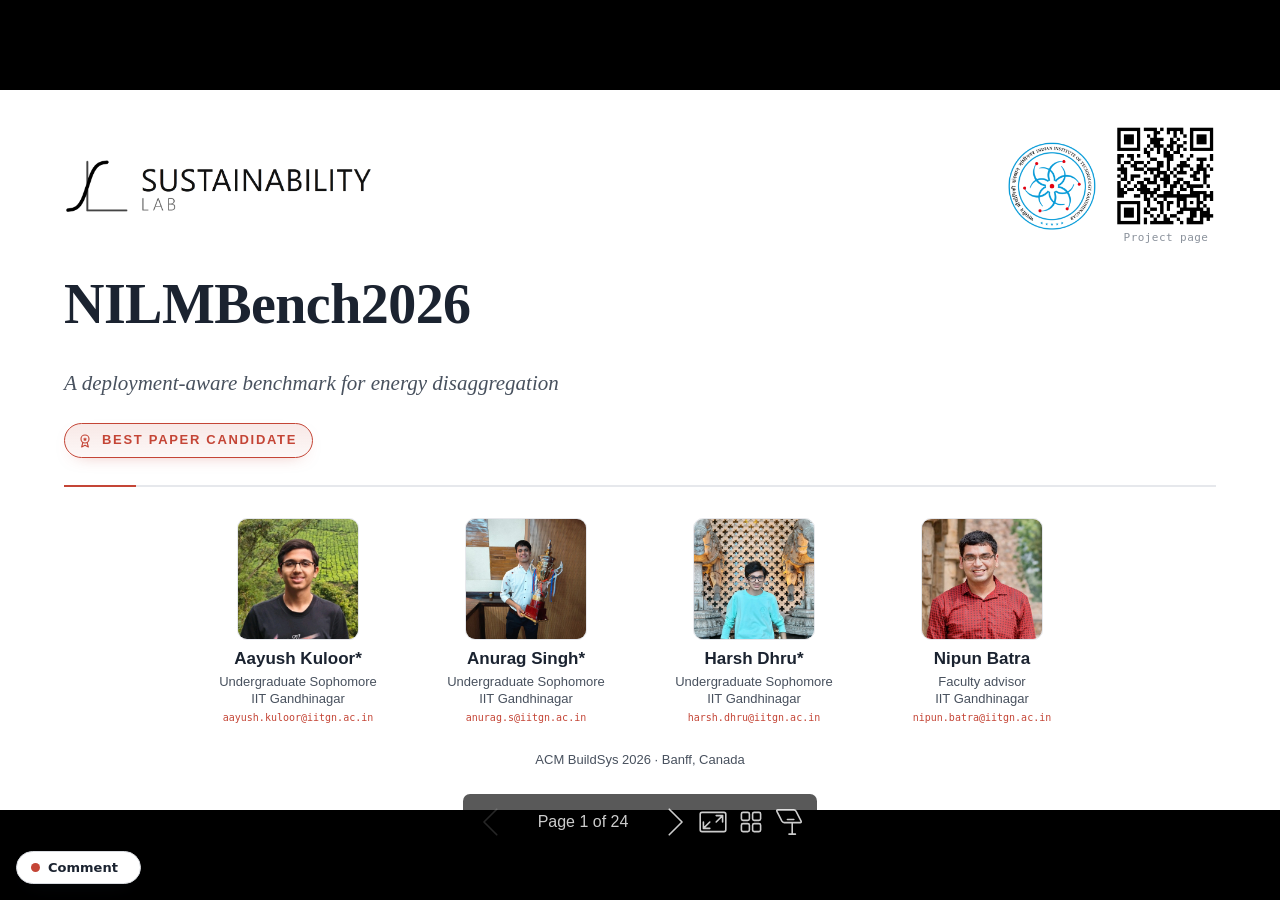
==== commit fdd6fc0c: "slides: title BPC badge, T1/T2/T3 + Finding 1 builds, click-to-comment overlay - Title: "Best Paper " ====
--- a/slides/nilmbench2026.html
+++ b/slides/nilmbench2026.html
@@ -1,4 +1,4 @@
-<!DOCTYPE html><html lang="C"><head><title>NILMBench2026</title><meta property="og:title" content="NILMBench2026"><meta charset="UTF-8"><meta name="viewport" content="width=device-width,height=device-height,initial-scale=1.0"><meta name="apple-mobile-web-app-capable" content="yes"><meta http-equiv="X-UA-Compatible" content="ie=edge"><meta property="og:type" content="website"><meta name="twitter:card" content="summary"><style>@media screen{body[data-bespoke-view=""] .bespoke-marp-parent>.bespoke-marp-osc>button,body[data-bespoke-view=next] .bespoke-marp-parent>.bespoke-marp-osc>button,body[data-bespoke-view=overview] button.bespoke-marp-overview-close,body[data-bespoke-view=presenter] .bespoke-marp-presenter-container .bespoke-marp-presenter-info-container .bespoke-marp-presenter-info-page-area .bespoke-marp-presenter-info-page,body[data-bespoke-view=presenter] .bespoke-marp-presenter-container .bespoke-marp-presenter-info-container button,body[data-bespoke-view=presenter] .bespoke-marp-presenter-container .bespoke-marp-presenter-note-container button{appearance:none;background-color:initial;border:0;color:inherit;cursor:pointer;font-size:inherit;opacity:.8;outline:none;padding:0;transition:opacity .2s linear;-webkit-tap-highlight-color:transparent}body[data-bespoke-view=""] .bespoke-marp-parent>.bespoke-marp-osc>button:disabled,body[data-bespoke-view=next] .bespoke-marp-parent>.bespoke-marp-osc>button:disabled,body[data-bespoke-view=overview] button.bespoke-marp-overview-close:disabled,body[data-bespoke-view=presenter] .bespoke-marp-presenter-container .bespoke-marp-presenter-info-container .bespoke-marp-presenter-info-page-area .bespoke-marp-presenter-info-page:disabled,body[data-bespoke-view=presenter] .bespoke-marp-presenter-container .bespoke-marp-presenter-info-container button:disabled,body[data-bespoke-view=presenter] .bespoke-marp-presenter-container .bespoke-marp-presenter-note-container button:disabled{cursor:not-allowed;opacity:.15!important}body[data-bespoke-view=""] .bespoke-marp-parent>.bespoke-marp-osc>button:hover,body[data-bespoke-view=next] .bespoke-marp-parent>.bespoke-marp-osc>button:hover,body[data-bespoke-view=overview] button.bespoke-marp-overview-close:hover,body[data-bespoke-view=presenter] .bespoke-marp-presenter-container .bespoke-marp-presenter-info-container .bespoke-marp-presenter-info-page-area .bespoke-marp-presenter-info-page:hover,body[data-bespoke-view=presenter] .bespoke-marp-presenter-container .bespoke-marp-presenter-info-container button:hover,body[data-bespoke-view=presenter] .bespoke-marp-presenter-container .bespoke-marp-presenter-note-container button:hover{opacity:1}body[data-bespoke-view=""] .bespoke-marp-parent>.bespoke-marp-osc>button:hover:active,body[data-bespoke-view=next] .bespoke-marp-parent>.bespoke-marp-osc>button:hover:active,body[data-bespoke-view=overview] button.bespoke-marp-overview-close:hover:active,body[data-bespoke-view=presenter] .bespoke-marp-presenter-container .bespoke-marp-presenter-info-container .bespoke-marp-presenter-info-page-area .bespoke-marp-presenter-info-page:hover:active,body[data-bespoke-view=presenter] .bespoke-marp-presenter-container .bespoke-marp-presenter-info-container button:hover:active,body[data-bespoke-view=presenter] .bespoke-marp-presenter-container .bespoke-marp-presenter-note-container button:hover:active{opacity:.6}body[data-bespoke-view=""] .bespoke-marp-parent>.bespoke-marp-osc>button:hover:not(:disabled),body[data-bespoke-view=next] .bespoke-marp-parent>.bespoke-marp-osc>button:hover:not(:disabled),body[data-bespoke-view=overview] button.bespoke-marp-overview-close:hover:not(:disabled),body[data-bespoke-view=presenter] .bespoke-marp-presenter-container .bespoke-marp-presenter-info-container .bespoke-marp-presenter-info-page-area .bespoke-marp-presenter-info-page:hover:not(:disabled),body[data-bespoke-view=presenter] .bespoke-marp-presenter-container .bespoke-marp-presenter-info-container button:hover:not(:disabled),body[data-bespoke-view=presenter] .bespoke-marp-presenter-container .bespoke-marp-presenter-note-container button:hover:not(:disabled){transition:none}body[data-bespoke-view=""] .bespoke-marp-parent>.bespoke-marp-osc>button[data-bespoke-marp-osc=prev],body[data-bespoke-view=next] .bespoke-marp-parent>.bespoke-marp-osc>button[data-bespoke-marp-osc=prev],body[data-bespoke-view=presenter] .bespoke-marp-presenter-container .bespoke-marp-presenter-info-container button.bespoke-marp-presenter-info-page-prev{background:#0000 url("[data-uri]") no-repeat 50%;background-size:contain;overflow:hidden;text-indent:100%;white-space:nowrap}body[data-bespoke-view=""] .bespoke-marp-parent>.bespoke-marp-osc>button[data-bespoke-marp-osc=next],body[data-bespoke-view=next] .bespoke-marp-parent>.bespoke-marp-osc>button[data-bespoke-marp-osc=next],body[data-bespoke-view=presenter] .bespoke-marp-presenter-container .bespoke-marp-presenter-info-container button.bespoke-marp-presenter-info-page-next{background:#0000 url("[data-uri]") no-repeat 50%;background-size:contain;overflow:hidden;text-indent:100%;white-space:nowrap}body[data-bespoke-view=""] .bespoke-marp-parent>.bespoke-marp-osc>button[data-bespoke-marp-osc=fullscreen],body[data-bespoke-view=next] .bespoke-marp-parent>.bespoke-marp-osc>button[data-bespoke-marp-osc=fullscreen]{background:#0000 url("[data-uri]") no-repeat 50%;background-size:contain;overflow:hidden;text-indent:100%;white-space:nowrap}body[data-bespoke-view=""] .bespoke-marp-parent>.bespoke-marp-osc>button.exit[data-bespoke-marp-osc=fullscreen],body[data-bespoke-view=next] .bespoke-marp-parent>.bespoke-marp-osc>button.exit[data-bespoke-marp-osc=fullscreen]{background-image:url("[data-uri]")}body[data-bespoke-view=""] .bespoke-marp-parent>.bespoke-marp-osc>button[data-bespoke-marp-osc=presenter],body[data-bespoke-view=next] .bespoke-marp-parent>.bespoke-marp-osc>button[data-bespoke-marp-osc=presenter]{background:#0000 url("[data-uri]") no-repeat 50%;background-size:contain;overflow:hidden;text-indent:100%;white-space:nowrap}body[data-bespoke-view=overview] button.bespoke-marp-overview-close,body[data-bespoke-view=presenter] .bespoke-marp-presenter-container .bespoke-marp-presenter-note-container button.bespoke-marp-presenter-note-bigger{background:#0000 url("[data-uri]") no-repeat 50%;background-size:contain;overflow:hidden;text-indent:100%;white-space:nowrap}body[data-bespoke-view=presenter] .bespoke-marp-presenter-container .bespoke-marp-presenter-note-container button.bespoke-marp-presenter-note-smaller{background:#0000 url("[data-uri]") no-repeat 50%;background-size:contain;overflow:hidden;text-indent:100%;white-space:nowrap}body[data-bespoke-view=""] .bespoke-marp-parent>.bespoke-marp-osc>button[data-bespoke-marp-osc=overview],body[data-bespoke-view=next] .bespoke-marp-parent>.bespoke-marp-osc>button[data-bespoke-marp-osc=overview]{background:#0000 url("[data-uri]") no-repeat 50%;background-size:contain;overflow:hidden;text-indent:100%;white-space:nowrap}}@keyframes __bespoke_marp_transition_reduced_outgoing__{0%{opacity:1}to{opacity:0}}@keyframes __bespoke_marp_transition_reduced_incoming__{0%{mix-blend-mode:plus-lighter;opacity:0}to{mix-blend-mode:plus-lighter;opacity:1}}.bespoke-marp-note,.bespoke-marp-osc,.bespoke-progress-parent{display:none;transition:none}@media screen{::view-transition-group(*){animation-duration:var(--marp-bespoke-transition-animation-duration,.5s);animation-timing-function:ease}::view-transition-new(*),::view-transition-old(*){animation-delay:0s;animation-direction:var(--marp-bespoke-transition-animation-direction,normal);animation-duration:var(--marp-bespoke-transition-animation-duration,.5s);animation-fill-mode:both;animation-name:var(--marp-bespoke-transition-animation-name,var(--marp-bespoke-transition-animation-name-fallback,__bespoke_marp_transition_no_animation__));mix-blend-mode:normal}::view-transition-old(*){--marp-bespoke-transition-animation-name-fallback:__bespoke_marp_transition_reduced_outgoing__;animation-timing-function:ease}::view-transition-new(*){--marp-bespoke-transition-animation-name-fallback:__bespoke_marp_transition_reduced_incoming__;animation-timing-function:ease}::view-transition-new(root),::view-transition-old(root){animation-timing-function:linear}::view-transition-new(__bespoke_marp_transition_osc__),::view-transition-old(__bespoke_marp_transition_osc__){animation-duration:0s!important;animation-name:__bespoke_marp_transition_osc__!important}::view-transition-new(__bespoke_marp_transition_osc__){opacity:0!important}.bespoke-marp-transition-warming-up::view-transition-group(*),.bespoke-marp-transition-warming-up::view-transition-new(*),.bespoke-marp-transition-warming-up::view-transition-old(*){animation-play-state:paused!important}body,html{height:100%;margin:0}body{background:#000;overflow:hidden}svg.bespoke-marp-slide{content-visibility:hidden;interactivity:inert;opacity:0;pointer-events:none;z-index:-1}svg.bespoke-marp-slide:not(.bespoke-marp-active) *{view-transition-name:none!important}svg.bespoke-marp-slide.bespoke-marp-active{content-visibility:visible;interactivity:auto;opacity:1;pointer-events:auto;z-index:0}svg.bespoke-marp-slide.bespoke-marp-active.bespoke-marp-active-ready *{animation-name:__bespoke_marp__!important}@supports not (content-visibility:hidden){svg.bespoke-marp-slide[data-bespoke-marp-load=hideable]{display:none}svg.bespoke-marp-slide[data-bespoke-marp-load=hideable].bespoke-marp-active{display:block}}}@media screen and (prefers-reduced-motion:reduce){svg.bespoke-marp-slide *{view-transition-name:none!important}}@media screen{[data-bespoke-marp-fragment=inactive]{visibility:hidden}body[data-bespoke-view=""] .bespoke-marp-parent,body[data-bespoke-view=next] .bespoke-marp-parent{inset:0;position:absolute}body[data-bespoke-view=""] .bespoke-marp-parent>.bespoke-marp-osc,body[data-bespoke-view=next] .bespoke-marp-parent>.bespoke-marp-osc{background:#000000a6;border-radius:7px;bottom:50px;color:#fff;contain:paint;display:block;font-family:Helvetica,Arial,sans-serif;font-size:16px;left:50%;line-height:0;opacity:1;padding:12px;position:absolute;touch-action:manipulation;transform:translateX(-50%);transition:opacity .2s linear;-webkit-user-select:none;user-select:none;view-transition-name:__bespoke_marp_transition_osc__;white-space:nowrap;will-change:transform;z-index:1}body[data-bespoke-view=""] .bespoke-marp-parent>.bespoke-marp-osc>:where(*),body[data-bespoke-view=next] .bespoke-marp-parent>.bespoke-marp-osc>:where(*){margin-left:6px}body[data-bespoke-view=""] .bespoke-marp-parent>.bespoke-marp-osc>:where(*):where(:first-child),body[data-bespoke-view=next] .bespoke-marp-parent>.bespoke-marp-osc>:where(*):where(:first-child){margin-left:0}body[data-bespoke-view=""] .bespoke-marp-parent>.bespoke-marp-osc>span,body[data-bespoke-view=next] .bespoke-marp-parent>.bespoke-marp-osc>span{opacity:.8}body[data-bespoke-view=""] .bespoke-marp-parent>.bespoke-marp-osc>span[data-bespoke-marp-osc=page],body[data-bespoke-view=next] .bespoke-marp-parent>.bespoke-marp-osc>span[data-bespoke-marp-osc=page]{display:inline-block;min-width:140px;text-align:center}body[data-bespoke-view=""] .bespoke-marp-parent>.bespoke-marp-osc>button[data-bespoke-marp-osc=fullscreen],body[data-bespoke-view=""] .bespoke-marp-parent>.bespoke-marp-osc>button[data-bespoke-marp-osc=next],body[data-bespoke-view=""] .bespoke-marp-parent>.bespoke-marp-osc>button[data-bespoke-marp-osc=overview],body[data-bespoke-view=""] .bespoke-marp-parent>.bespoke-marp-osc>button[data-bespoke-marp-osc=presenter],body[data-bespoke-view=""] .bespoke-marp-parent>.bespoke-marp-osc>button[data-bespoke-marp-osc=prev],body[data-bespoke-view=next] .bespoke-marp-parent>.bespoke-marp-osc>button[data-bespoke-marp-osc=fullscreen],body[data-bespoke-view=next] .bespoke-marp-parent>.bespoke-marp-osc>button[data-bespoke-marp-osc=next],body[data-bespoke-view=next] .bespoke-marp-parent>.bespoke-marp-osc>button[data-bespoke-marp-osc=overview],body[data-bespoke-view=next] .bespoke-marp-parent>.bespoke-marp-osc>button[data-bespoke-marp-osc=presenter],body[data-bespoke-view=next] .bespoke-marp-parent>.bespoke-marp-osc>button[data-bespoke-marp-osc=prev]{height:32px;line-height:32px;width:32px}body[data-bespoke-view=""] .bespoke-marp-parent.bespoke-marp-inactive,body[data-bespoke-view=next] .bespoke-marp-parent.bespoke-marp-inactive{cursor:none}body[data-bespoke-view=""] .bespoke-marp-parent.bespoke-marp-inactive>.bespoke-marp-osc,body[data-bespoke-view=next] .bespoke-marp-parent.bespoke-marp-inactive>.bespoke-marp-osc{opacity:0;pointer-events:none}body[data-bespoke-view=""] svg.bespoke-marp-slide,body[data-bespoke-view=next] svg.bespoke-marp-slide{height:100%;left:0;position:absolute;top:0;width:100%}body[data-bespoke-view=""] .bespoke-progress-parent{background:#222;display:flex;height:5px;width:100%}body[data-bespoke-view=""] .bespoke-progress-parent+:where(.bespoke-marp-parent){top:5px}body[data-bespoke-view=""] .bespoke-progress-parent .bespoke-progress-bar{background:#0288d1;flex:0 0 0;transition:flex-basis .2s cubic-bezier(0,1,1,1)}body[data-bespoke-view=next]{background:#0000}body[data-bespoke-view=presenter]{background:#161616}body[data-bespoke-view=presenter] .bespoke-marp-presenter-container{display:grid;font-family:Helvetica,Arial,sans-serif;grid-template:"current dragbar next" minmax(140px,1fr) "current dragbar note" 2fr "info    dragbar note" 3em;grid-template-columns:minmax(3px,var(--bespoke-marp-presenter-split-ratio,66%)) 0 minmax(3px,1fr);height:100%;left:0;position:absolute;top:0;width:100%}body[data-bespoke-view=presenter] .bespoke-marp-presenter-container :where(.bespoke-marp-parent){grid-area:current;overflow:hidden;position:relative}body[data-bespoke-view=presenter] .bespoke-marp-presenter-container :where(.bespoke-marp-parent) :where(svg.bespoke-marp-slide){height:calc(100% - 40px);left:20px;pointer-events:none;position:absolute;top:20px;-webkit-user-select:none;user-select:none;width:calc(100% - 40px)}body[data-bespoke-view=presenter] .bespoke-marp-presenter-container :where(.bespoke-marp-parent) :where(svg.bespoke-marp-slide).bespoke-marp-active{filter:drop-shadow(0 3px 10px rgba(0,0,0,.5))}body[data-bespoke-view=presenter] .bespoke-marp-presenter-container .bespoke-marp-presenter-dragbar-container{background:#0288d1;cursor:col-resize;grid-area:dragbar;margin-left:-3px;opacity:0;position:relative;transition:opacity .4s linear .1s;width:6px;z-index:10}body[data-bespoke-view=presenter] .bespoke-marp-presenter-container .bespoke-marp-presenter-dragbar-container:hover{opacity:1}body[data-bespoke-view=presenter] .bespoke-marp-presenter-container .bespoke-marp-presenter-dragbar-container.active{opacity:1;transition-delay:0s}body[data-bespoke-view=presenter] .bespoke-marp-presenter-container .bespoke-marp-presenter-next-container{background:#222;cursor:pointer;display:none;grid-area:next;overflow:hidden;position:relative}body[data-bespoke-view=presenter] .bespoke-marp-presenter-container .bespoke-marp-presenter-next-container.active{display:block}body[data-bespoke-view=presenter] .bespoke-marp-presenter-container .bespoke-marp-presenter-next-container iframe.bespoke-marp-presenter-next{background:#0000;border:0;display:block;filter:drop-shadow(0 3px 10px rgba(0,0,0,.5));height:calc(100% - 40px);left:20px;pointer-events:none;position:absolute;interactivity:inert;top:20px;-webkit-user-select:none;user-select:none;width:calc(100% - 40px)}body[data-bespoke-view=presenter] .bespoke-marp-presenter-container .bespoke-marp-presenter-note-container{background:#222;color:#eee;grid-area:note;position:relative;z-index:1}body[data-bespoke-view=presenter] .bespoke-marp-presenter-container .bespoke-marp-presenter-note-container button{height:1.5em;line-height:1.5em;width:1.5em}body[data-bespoke-view=presenter] .bespoke-marp-presenter-container .bespoke-marp-presenter-note-container .bespoke-marp-presenter-note-wrapper{display:block;inset:0;position:absolute}body[data-bespoke-view=presenter] .bespoke-marp-presenter-container .bespoke-marp-presenter-note-container .bespoke-marp-presenter-note-buttons{background:#000000a6;border-radius:4px;bottom:0;display:flex;gap:4px;margin:12px;opacity:0;padding:6px;pointer-events:none;position:absolute;right:0;transition:opacity .2s linear}body[data-bespoke-view=presenter] .bespoke-marp-presenter-container .bespoke-marp-presenter-note-container .bespoke-marp-presenter-note-buttons:focus-within,body[data-bespoke-view=presenter] .bespoke-marp-presenter-container .bespoke-marp-presenter-note-container .bespoke-marp-presenter-note-wrapper:focus-within+.bespoke-marp-presenter-note-buttons,body[data-bespoke-view=presenter] .bespoke-marp-presenter-container .bespoke-marp-presenter-note-container:hover .bespoke-marp-presenter-note-buttons{opacity:1;pointer-events:auto}body[data-bespoke-view=presenter] .bespoke-marp-presenter-container .bespoke-marp-presenter-note-container .bespoke-marp-note{box-sizing:border-box;font-size:calc(1.1em*var(--bespoke-marp-note-font-scale, 1));height:calc(100% - 40px);margin:20px;overflow:auto;padding-right:3px;white-space:pre-wrap;width:calc(100% - 40px);word-wrap:break-word;scrollbar-color:#eeeeee80 #0000;scrollbar-width:thin}body[data-bespoke-view=presenter] .bespoke-marp-presenter-container .bespoke-marp-presenter-note-container .bespoke-marp-note::-webkit-scrollbar{width:6px}body[data-bespoke-view=presenter] .bespoke-marp-presenter-container .bespoke-marp-presenter-note-container .bespoke-marp-note::-webkit-scrollbar-track{background:#0000}body[data-bespoke-view=presenter] .bespoke-marp-presenter-container .bespoke-marp-presenter-note-container .bespoke-marp-note::-webkit-scrollbar-thumb{background:#eeeeee80;border-radius:6px}body[data-bespoke-view=presenter] .bespoke-marp-presenter-container .bespoke-marp-presenter-note-container .bespoke-marp-note:empty{pointer-events:none}body[data-bespoke-view=presenter] .bespoke-marp-presenter-container .bespoke-marp-presenter-note-container .bespoke-marp-note.active{display:block}body[data-bespoke-view=presenter] .bespoke-marp-presenter-container .bespoke-marp-presenter-note-container .bespoke-marp-note p:first-child{margin-top:0}body[data-bespoke-view=presenter] .bespoke-marp-presenter-container .bespoke-marp-presenter-note-container .bespoke-marp-note p:last-child{margin-bottom:0}body[data-bespoke-view=presenter] .bespoke-marp-presenter-container .bespoke-marp-presenter-info-container{align-items:center;box-sizing:border-box;color:#eee;display:flex;flex-wrap:nowrap;grid-area:info;justify-content:center;overflow:hidden;padding:0 10px}body[data-bespoke-view=presenter] .bespoke-marp-presenter-container .bespoke-marp-presenter-info-container .bespoke-marp-presenter-info-page-area,body[data-bespoke-view=presenter] .bespoke-marp-presenter-container .bespoke-marp-presenter-info-container .bespoke-marp-presenter-info-time,body[data-bespoke-view=presenter] .bespoke-marp-presenter-container .bespoke-marp-presenter-info-container .bespoke-marp-presenter-info-timer{box-sizing:border-box;display:block;padding:0 10px;white-space:nowrap;width:100%}body[data-bespoke-view=presenter] .bespoke-marp-presenter-container .bespoke-marp-presenter-info-container button{height:1.5em;line-height:1.5em;width:1.5em}body[data-bespoke-view=presenter] .bespoke-marp-presenter-container .bespoke-marp-presenter-info-container .bespoke-marp-presenter-info-page-area{order:2;text-align:center}body[data-bespoke-view=presenter] .bespoke-marp-presenter-container .bespoke-marp-presenter-info-container .bespoke-marp-presenter-info-page-area .bespoke-marp-presenter-info-page{display:inline-block;min-width:120px;text-align:center}body[data-bespoke-view=presenter] .bespoke-marp-presenter-container .bespoke-marp-presenter-info-container .bespoke-marp-presenter-info-time{color:#999;order:1;text-align:left}body[data-bespoke-view=presenter] .bespoke-marp-presenter-container .bespoke-marp-presenter-info-container .bespoke-marp-presenter-info-timer{color:#999;order:3;text-align:right}body[data-bespoke-view=presenter] .bespoke-marp-presenter-container .bespoke-marp-presenter-info-container .bespoke-marp-presenter-info-timer:hover{cursor:pointer}body[data-bespoke-view=overview]{background:#161616;overflow:auto}body[data-bespoke-view=overview] [data-bespoke-marp-fragment=inactive]{visibility:visible}body[data-bespoke-view=overview] .bespoke-marp-overview-header{backdrop-filter:blur(4px);background:#222222d9;box-shadow:0 3px 10px #00000080;box-sizing:border-box;display:flex;height:48px;inset:0 0 auto;justify-content:flex-end;padding:10px;position:fixed;z-index:1}body[data-bespoke-view=overview] button.bespoke-marp-overview-close{height:28px;line-height:28px;transform:rotate(45deg);width:28px}body[data-bespoke-view=overview] .bespoke-marp-parent{display:grid;gap:40px;grid-template-columns:repeat(auto-fit,minmax(0,240px));justify-content:space-around;padding:30px}body[data-bespoke-view=overview] .bespoke-marp-parent svg.bespoke-marp-slide{--bov-selected:#0000;--bov-focus:#161616;--bov-focus-outline:#0000;background-image:conic-gradient(#161616 0 0),conic-gradient(var(--bov-focus) 0 0),conic-gradient(var(--bov-focus-outline) 0 0),conic-gradient(var(--bov-selected) 0 0);background-position:5px 5px,3px 3px,2px 2px,0 0;background-repeat:no-repeat;background-size:calc(100% - 10px) calc(100% - 10px),calc(100% - 6px) calc(100% - 6px),calc(100% - 4px) calc(100% - 4px),100% 100%;content-visibility:visible;cursor:pointer;filter:drop-shadow(0 3px 10px rgba(0,0,0,.5));margin:-6px;padding:6px;interactivity:auto;opacity:1;outline:0;pointer-events:auto;scroll-margin-block:30px;width:100%;z-index:0}body[data-bespoke-view=overview] .bespoke-marp-parent svg.bespoke-marp-slide *,body[data-bespoke-view=overview] .bespoke-marp-parent svg.bespoke-marp-slide.bespoke-marp-active *{pointer-events:none;interactivity:inert}body[data-bespoke-view=overview] .bespoke-marp-parent svg.bespoke-marp-slide:active,body[data-bespoke-view=overview] .bespoke-marp-parent svg.bespoke-marp-slide:focus-visible,body[data-bespoke-view=overview] .bespoke-marp-parent svg.bespoke-marp-slide:hover{--bov-focus-outline:#161616}body[data-bespoke-view=overview] .bespoke-marp-parent svg.bespoke-marp-slide:focus-visible,body[data-bespoke-view=overview] .bespoke-marp-parent svg.bespoke-marp-slide:hover{--bov-focus:#999}body[data-bespoke-view=overview] .bespoke-marp-parent svg.bespoke-marp-slide:active{--bov-focus:#eee}body[data-bespoke-view=overview] .bespoke-marp-parent svg.bespoke-marp-slide.bespoke-marp-active{--bov-selected:#0288d1}body[data-bespoke-view=overview]:has(.bespoke-marp-overview-header) .bespoke-marp-parent{padding-top:78px}body[data-bespoke-view=overview]:has(.bespoke-marp-overview-header) .bespoke-marp-parent svg.bespoke-marp-slide{scroll-margin-top:78px}.bespoke-marp-overview{background:#000000a6;inset:0;opacity:0;pointer-events:none;position:fixed;transition:opacity .1s ease;z-index:10}.bespoke-marp-overview iframe{background:#222;border:0;display:block;height:100%;left:0;position:absolute;top:0;width:100%}.bespoke-marp-overview[data-open="1"]{opacity:1;pointer-events:auto}}@media print{.bespoke-marp-overview,.bespoke-marp-presenter-info-container,.bespoke-marp-presenter-next-container,.bespoke-marp-presenter-note-container{display:none}}</style><style>div#\:\$p > svg > foreignObject > section{width:1280px;height:720px;box-sizing:border-box;overflow:hidden;position:relative;scroll-snap-align:center center;-webkit-text-size-adjust:100%;text-size-adjust:100%}div#\:\$p > svg > foreignObject > section::after{bottom:0;content:attr(data-marpit-pagination);padding:inherit;pointer-events:none;position:absolute;right:0}div#\:\$p > svg > foreignObject > section:not([data-marpit-pagination])::after{display:none}div#\:\$p > svg > foreignObject > section :is(h1, marp-h1){font-size:2em;margin-block:0.67em}div#\:\$p > svg > foreignObject > section video::-webkit-media-controls{will-change:transform}@page {size:1280px 720px;margin:0}@media print{html, body{background-color:#fff;margin:0;page-break-inside:avoid;break-inside:avoid-page}div#\:\$p > svg > foreignObject > section{page-break-before:always;break-before:page}div#\:\$p > svg > foreignObject > section, div#\:\$p > svg > foreignObject > section *{-webkit-print-color-adjust:exact!important;animation-delay:0s!important;animation-duration:0s!important;color-adjust:exact!important;print-color-adjust:exact!important;transition:none!important}div#\:\$p > svg[data-marpit-svg]{display:block;height:100vh;width:100vw}}div#\:\$p > svg > foreignObject > :where(section){container-type:size}div#\:\$p > svg > foreignObject > section img[data-marp-twemoji]{background:transparent;height:1em;margin:0 .05em 0 .1em;vertical-align:-.1em;width:1em}div#\:\$p > svg > foreignObject > section{--fgColor-danger:light-dark(#d1242f, #f85149);--bgColor-attention-muted:light-dark(#fff8c5, #bb800926);--bgColor-muted:light-dark(#f6f8fa, #151b23);--bgColor-neutral-muted:light-dark(#818b981f, #656c7633);--borderColor-accent-emphasis:light-dark(#0969da, #1f6feb);--borderColor-attention-emphasis:light-dark(#9a6700, #9e6a03);--borderColor-danger-emphasis:light-dark(#cf222e, #da3633);--borderColor-default:light-dark(#d1d9e0, #3d444d);--borderColor-done-emphasis:light-dark(#8250df, #8957e5);--borderColor-success-emphasis:light-dark(#1a7f37, #238636);--color-prettylights-syntax-brackethighlighter-angle:light-dark(#59636e, #9198a1);--color-prettylights-syntax-brackethighlighter-unmatched:light-dark(#82071e, #f85149);--color-prettylights-syntax-carriage-return-bg:light-dark(#cf222e, #b62324);--color-prettylights-syntax-carriage-return-text:light-dark(#f6f8fa, #f0f6fc);--color-prettylights-syntax-comment:light-dark(#59636e, #9198a1);--color-prettylights-syntax-constant:light-dark(#0550ae, #79c0ff);--color-prettylights-syntax-constant-other-reference-link:light-dark(#0a3069, #a5d6ff);--color-prettylights-syntax-entity:light-dark(#6639ba, #d2a8ff);--color-prettylights-syntax-entity-tag:light-dark(#0550ae, #7ee787);--color-prettylights-syntax-invalid-illegal-text:light-dark(var(--fgColor-danger), var(--fgColor-danger));--color-prettylights-syntax-keyword:light-dark(#cf222e, #ff7b72);--color-prettylights-syntax-markup-changed-bg:light-dark(#ffd8b5, #5a1e02);--color-prettylights-syntax-markup-changed-text:light-dark(#953800, #ffdfb6);--color-prettylights-syntax-markup-deleted-bg:light-dark(#ffebe9, #67060c);--color-prettylights-syntax-markup-deleted-text:light-dark(#82071e, #ffdcd7);--color-prettylights-syntax-markup-heading:light-dark(#0550ae, #1f6feb);--color-prettylights-syntax-markup-ignored-bg:light-dark(#0550ae, #1158c7);--color-prettylights-syntax-markup-ignored-text:light-dark(#d1d9e0, #f0f6fc);--color-prettylights-syntax-markup-inserted-bg:light-dark(#dafbe1, #033a16);--color-prettylights-syntax-markup-inserted-text:light-dark(#116329, #aff5b4);--color-prettylights-syntax-markup-list:light-dark(#3b2300, #f2cc60);--color-prettylights-syntax-meta-diff-range:light-dark(#8250df, #d2a8ff);--color-prettylights-syntax-string:light-dark(#0a3069, #a5d6ff);--color-prettylights-syntax-string-regexp:light-dark(#116329, #7ee787);--color-prettylights-syntax-sublimelinter-gutter-mark:light-dark(#818b98, #3d444d);--color-prettylights-syntax-variable:light-dark(#953800, #ffa657);--fgColor-accent:light-dark(#0969da, #4493f8);--fgColor-attention:light-dark(#9a6700, #d29922);--fgColor-done:light-dark(#8250df, #ab7df8);--fgColor-muted:light-dark(#59636e, #9198a1);--fgColor-success:light-dark(#1a7f37, #3fb950);--bgColor-default:light-dark(#fff, #0d1117);--borderColor-muted:light-dark(#d1d9e0b3, #3d444db3);--color-prettylights-syntax-invalid-illegal-bg:light-dark(var(--bgColor-danger-muted), var(--bgColor-danger-muted));--color-prettylights-syntax-markup-bold:light-dark(#1f2328, #f0f6fc);--color-prettylights-syntax-markup-italic:light-dark(#1f2328, #f0f6fc);--color-prettylights-syntax-storage-modifier-import:light-dark(#1f2328, #f0f6fc);--fgColor-default:light-dark(#1f2328, #f0f6fc);--focus-outlineColor:light-dark(var(--borderColor-accent-emphasis), var(--borderColor-accent-emphasis));--borderColor-neutral-muted:light-dark(var(--borderColor-muted), var(--borderColor-muted));--base-size-16:calc(var(--marpit-root-font-size, 1rem) * 1);--base-size-24:calc(var(--marpit-root-font-size, 1rem) * 1.5);--base-size-4:calc(var(--marpit-root-font-size, 1rem) * 0.25);--base-size-40:calc(var(--marpit-root-font-size, 1rem) * 2.5);--base-size-8:calc(var(--marpit-root-font-size, 1rem) * 0.5);--base-text-weight-medium:500;--base-text-weight-normal:400;--base-text-weight-semibold:600;--fontStack-monospace:ui-monospace, SFMono-Regular, SF Mono, Menlo, Consolas, Liberation Mono, monospace;--fontStack-sansSerif:-apple-system, BlinkMacSystemFont, "Segoe UI", "Noto Sans", Helvetica, Arial, sans-serif, "Apple Color Emoji", "Segoe UI Emoji";}/*!
+<!DOCTYPE html><html lang="en-IN"><head><title>NILMBench2026</title><meta property="og:title" content="NILMBench2026"><meta charset="UTF-8"><meta name="viewport" content="width=device-width,height=device-height,initial-scale=1.0"><meta name="apple-mobile-web-app-capable" content="yes"><meta http-equiv="X-UA-Compatible" content="ie=edge"><meta property="og:type" content="website"><meta name="twitter:card" content="summary"><style>@media screen{body[data-bespoke-view=""] .bespoke-marp-parent>.bespoke-marp-osc>button,body[data-bespoke-view=next] .bespoke-marp-parent>.bespoke-marp-osc>button,body[data-bespoke-view=overview] button.bespoke-marp-overview-close,body[data-bespoke-view=presenter] .bespoke-marp-presenter-container .bespoke-marp-presenter-info-container .bespoke-marp-presenter-info-page-area .bespoke-marp-presenter-info-page,body[data-bespoke-view=presenter] .bespoke-marp-presenter-container .bespoke-marp-presenter-info-container button,body[data-bespoke-view=presenter] .bespoke-marp-presenter-container .bespoke-marp-presenter-note-container button{appearance:none;background-color:initial;border:0;color:inherit;cursor:pointer;font-size:inherit;opacity:.8;outline:none;padding:0;transition:opacity .2s linear;-webkit-tap-highlight-color:transparent}body[data-bespoke-view=""] .bespoke-marp-parent>.bespoke-marp-osc>button:disabled,body[data-bespoke-view=next] .bespoke-marp-parent>.bespoke-marp-osc>button:disabled,body[data-bespoke-view=overview] button.bespoke-marp-overview-close:disabled,body[data-bespoke-view=presenter] .bespoke-marp-presenter-container .bespoke-marp-presenter-info-container .bespoke-marp-presenter-info-page-area .bespoke-marp-presenter-info-page:disabled,body[data-bespoke-view=presenter] .bespoke-marp-presenter-container .bespoke-marp-presenter-info-container button:disabled,body[data-bespoke-view=presenter] .bespoke-marp-presenter-container .bespoke-marp-presenter-note-container button:disabled{cursor:not-allowed;opacity:.15!important}body[data-bespoke-view=""] .bespoke-marp-parent>.bespoke-marp-osc>button:hover,body[data-bespoke-view=next] .bespoke-marp-parent>.bespoke-marp-osc>button:hover,body[data-bespoke-view=overview] button.bespoke-marp-overview-close:hover,body[data-bespoke-view=presenter] .bespoke-marp-presenter-container .bespoke-marp-presenter-info-container .bespoke-marp-presenter-info-page-area .bespoke-marp-presenter-info-page:hover,body[data-bespoke-view=presenter] .bespoke-marp-presenter-container .bespoke-marp-presenter-info-container button:hover,body[data-bespoke-view=presenter] .bespoke-marp-presenter-container .bespoke-marp-presenter-note-container button:hover{opacity:1}body[data-bespoke-view=""] .bespoke-marp-parent>.bespoke-marp-osc>button:hover:active,body[data-bespoke-view=next] .bespoke-marp-parent>.bespoke-marp-osc>button:hover:active,body[data-bespoke-view=overview] button.bespoke-marp-overview-close:hover:active,body[data-bespoke-view=presenter] .bespoke-marp-presenter-container .bespoke-marp-presenter-info-container .bespoke-marp-presenter-info-page-area .bespoke-marp-presenter-info-page:hover:active,body[data-bespoke-view=presenter] .bespoke-marp-presenter-container .bespoke-marp-presenter-info-container button:hover:active,body[data-bespoke-view=presenter] .bespoke-marp-presenter-container .bespoke-marp-presenter-note-container button:hover:active{opacity:.6}body[data-bespoke-view=""] .bespoke-marp-parent>.bespoke-marp-osc>button:hover:not(:disabled),body[data-bespoke-view=next] .bespoke-marp-parent>.bespoke-marp-osc>button:hover:not(:disabled),body[data-bespoke-view=overview] button.bespoke-marp-overview-close:hover:not(:disabled),body[data-bespoke-view=presenter] .bespoke-marp-presenter-container .bespoke-marp-presenter-info-container .bespoke-marp-presenter-info-page-area .bespoke-marp-presenter-info-page:hover:not(:disabled),body[data-bespoke-view=presenter] .bespoke-marp-presenter-container .bespoke-marp-presenter-info-container button:hover:not(:disabled),body[data-bespoke-view=presenter] .bespoke-marp-presenter-container .bespoke-marp-presenter-note-container button:hover:not(:disabled){transition:none}body[data-bespoke-view=""] .bespoke-marp-parent>.bespoke-marp-osc>button[data-bespoke-marp-osc=prev],body[data-bespoke-view=next] .bespoke-marp-parent>.bespoke-marp-osc>button[data-bespoke-marp-osc=prev],body[data-bespoke-view=presenter] .bespoke-marp-presenter-container .bespoke-marp-presenter-info-container button.bespoke-marp-presenter-info-page-prev{background:#0000 url("[data-uri]") no-repeat 50%;background-size:contain;overflow:hidden;text-indent:100%;white-space:nowrap}body[data-bespoke-view=""] .bespoke-marp-parent>.bespoke-marp-osc>button[data-bespoke-marp-osc=next],body[data-bespoke-view=next] .bespoke-marp-parent>.bespoke-marp-osc>button[data-bespoke-marp-osc=next],body[data-bespoke-view=presenter] .bespoke-marp-presenter-container .bespoke-marp-presenter-info-container button.bespoke-marp-presenter-info-page-next{background:#0000 url("[data-uri]") no-repeat 50%;background-size:contain;overflow:hidden;text-indent:100%;white-space:nowrap}body[data-bespoke-view=""] .bespoke-marp-parent>.bespoke-marp-osc>button[data-bespoke-marp-osc=fullscreen],body[data-bespoke-view=next] .bespoke-marp-parent>.bespoke-marp-osc>button[data-bespoke-marp-osc=fullscreen]{background:#0000 url("[data-uri]") no-repeat 50%;background-size:contain;overflow:hidden;text-indent:100%;white-space:nowrap}body[data-bespoke-view=""] .bespoke-marp-parent>.bespoke-marp-osc>button.exit[data-bespoke-marp-osc=fullscreen],body[data-bespoke-view=next] .bespoke-marp-parent>.bespoke-marp-osc>button.exit[data-bespoke-marp-osc=fullscreen]{background-image:url("[data-uri]")}body[data-bespoke-view=""] .bespoke-marp-parent>.bespoke-marp-osc>button[data-bespoke-marp-osc=presenter],body[data-bespoke-view=next] .bespoke-marp-parent>.bespoke-marp-osc>button[data-bespoke-marp-osc=presenter]{background:#0000 url("[data-uri]") no-repeat 50%;background-size:contain;overflow:hidden;text-indent:100%;white-space:nowrap}body[data-bespoke-view=overview] button.bespoke-marp-overview-close,body[data-bespoke-view=presenter] .bespoke-marp-presenter-container .bespoke-marp-presenter-note-container button.bespoke-marp-presenter-note-bigger{background:#0000 url("[data-uri]") no-repeat 50%;background-size:contain;overflow:hidden;text-indent:100%;white-space:nowrap}body[data-bespoke-view=presenter] .bespoke-marp-presenter-container .bespoke-marp-presenter-note-container button.bespoke-marp-presenter-note-smaller{background:#0000 url("[data-uri]") no-repeat 50%;background-size:contain;overflow:hidden;text-indent:100%;white-space:nowrap}body[data-bespoke-view=""] .bespoke-marp-parent>.bespoke-marp-osc>button[data-bespoke-marp-osc=overview],body[data-bespoke-view=next] .bespoke-marp-parent>.bespoke-marp-osc>button[data-bespoke-marp-osc=overview]{background:#0000 url("[data-uri]") no-repeat 50%;background-size:contain;overflow:hidden;text-indent:100%;white-space:nowrap}}@keyframes __bespoke_marp_transition_reduced_outgoing__{0%{opacity:1}to{opacity:0}}@keyframes __bespoke_marp_transition_reduced_incoming__{0%{mix-blend-mode:plus-lighter;opacity:0}to{mix-blend-mode:plus-lighter;opacity:1}}.bespoke-marp-note,.bespoke-marp-osc,.bespoke-progress-parent{display:none;transition:none}@media screen{::view-transition-group(*){animation-duration:var(--marp-bespoke-transition-animation-duration,.5s);animation-timing-function:ease}::view-transition-new(*),::view-transition-old(*){animation-delay:0s;animation-direction:var(--marp-bespoke-transition-animation-direction,normal);animation-duration:var(--marp-bespoke-transition-animation-duration,.5s);animation-fill-mode:both;animation-name:var(--marp-bespoke-transition-animation-name,var(--marp-bespoke-transition-animation-name-fallback,__bespoke_marp_transition_no_animation__));mix-blend-mode:normal}::view-transition-old(*){--marp-bespoke-transition-animation-name-fallback:__bespoke_marp_transition_reduced_outgoing__;animation-timing-function:ease}::view-transition-new(*){--marp-bespoke-transition-animation-name-fallback:__bespoke_marp_transition_reduced_incoming__;animation-timing-function:ease}::view-transition-new(root),::view-transition-old(root){animation-timing-function:linear}::view-transition-new(__bespoke_marp_transition_osc__),::view-transition-old(__bespoke_marp_transition_osc__){animation-duration:0s!important;animation-name:__bespoke_marp_transition_osc__!important}::view-transition-new(__bespoke_marp_transition_osc__){opacity:0!important}.bespoke-marp-transition-warming-up::view-transition-group(*),.bespoke-marp-transition-warming-up::view-transition-new(*),.bespoke-marp-transition-warming-up::view-transition-old(*){animation-play-state:paused!important}body,html{height:100%;margin:0}body{background:#000;overflow:hidden}svg.bespoke-marp-slide{content-visibility:hidden;interactivity:inert;opacity:0;pointer-events:none;z-index:-1}svg.bespoke-marp-slide:not(.bespoke-marp-active) *{view-transition-name:none!important}svg.bespoke-marp-slide.bespoke-marp-active{content-visibility:visible;interactivity:auto;opacity:1;pointer-events:auto;z-index:0}svg.bespoke-marp-slide.bespoke-marp-active.bespoke-marp-active-ready *{animation-name:__bespoke_marp__!important}@supports not (content-visibility:hidden){svg.bespoke-marp-slide[data-bespoke-marp-load=hideable]{display:none}svg.bespoke-marp-slide[data-bespoke-marp-load=hideable].bespoke-marp-active{display:block}}}@media screen and (prefers-reduced-motion:reduce){svg.bespoke-marp-slide *{view-transition-name:none!important}}@media screen{[data-bespoke-marp-fragment=inactive]{visibility:hidden}body[data-bespoke-view=""] .bespoke-marp-parent,body[data-bespoke-view=next] .bespoke-marp-parent{inset:0;position:absolute}body[data-bespoke-view=""] .bespoke-marp-parent>.bespoke-marp-osc,body[data-bespoke-view=next] .bespoke-marp-parent>.bespoke-marp-osc{background:#000000a6;border-radius:7px;bottom:50px;color:#fff;contain:paint;display:block;font-family:Helvetica,Arial,sans-serif;font-size:16px;left:50%;line-height:0;opacity:1;padding:12px;position:absolute;touch-action:manipulation;transform:translateX(-50%);transition:opacity .2s linear;-webkit-user-select:none;user-select:none;view-transition-name:__bespoke_marp_transition_osc__;white-space:nowrap;will-change:transform;z-index:1}body[data-bespoke-view=""] .bespoke-marp-parent>.bespoke-marp-osc>:where(*),body[data-bespoke-view=next] .bespoke-marp-parent>.bespoke-marp-osc>:where(*){margin-left:6px}body[data-bespoke-view=""] .bespoke-marp-parent>.bespoke-marp-osc>:where(*):where(:first-child),body[data-bespoke-view=next] .bespoke-marp-parent>.bespoke-marp-osc>:where(*):where(:first-child){margin-left:0}body[data-bespoke-view=""] .bespoke-marp-parent>.bespoke-marp-osc>span,body[data-bespoke-view=next] .bespoke-marp-parent>.bespoke-marp-osc>span{opacity:.8}body[data-bespoke-view=""] .bespoke-marp-parent>.bespoke-marp-osc>span[data-bespoke-marp-osc=page],body[data-bespoke-view=next] .bespoke-marp-parent>.bespoke-marp-osc>span[data-bespoke-marp-osc=page]{display:inline-block;min-width:140px;text-align:center}body[data-bespoke-view=""] .bespoke-marp-parent>.bespoke-marp-osc>button[data-bespoke-marp-osc=fullscreen],body[data-bespoke-view=""] .bespoke-marp-parent>.bespoke-marp-osc>button[data-bespoke-marp-osc=next],body[data-bespoke-view=""] .bespoke-marp-parent>.bespoke-marp-osc>button[data-bespoke-marp-osc=overview],body[data-bespoke-view=""] .bespoke-marp-parent>.bespoke-marp-osc>button[data-bespoke-marp-osc=presenter],body[data-bespoke-view=""] .bespoke-marp-parent>.bespoke-marp-osc>button[data-bespoke-marp-osc=prev],body[data-bespoke-view=next] .bespoke-marp-parent>.bespoke-marp-osc>button[data-bespoke-marp-osc=fullscreen],body[data-bespoke-view=next] .bespoke-marp-parent>.bespoke-marp-osc>button[data-bespoke-marp-osc=next],body[data-bespoke-view=next] .bespoke-marp-parent>.bespoke-marp-osc>button[data-bespoke-marp-osc=overview],body[data-bespoke-view=next] .bespoke-marp-parent>.bespoke-marp-osc>button[data-bespoke-marp-osc=presenter],body[data-bespoke-view=next] .bespoke-marp-parent>.bespoke-marp-osc>button[data-bespoke-marp-osc=prev]{height:32px;line-height:32px;width:32px}body[data-bespoke-view=""] .bespoke-marp-parent.bespoke-marp-inactive,body[data-bespoke-view=next] .bespoke-marp-parent.bespoke-marp-inactive{cursor:none}body[data-bespoke-view=""] .bespoke-marp-parent.bespoke-marp-inactive>.bespoke-marp-osc,body[data-bespoke-view=next] .bespoke-marp-parent.bespoke-marp-inactive>.bespoke-marp-osc{opacity:0;pointer-events:none}body[data-bespoke-view=""] svg.bespoke-marp-slide,body[data-bespoke-view=next] svg.bespoke-marp-slide{height:100%;left:0;position:absolute;top:0;width:100%}body[data-bespoke-view=""] .bespoke-progress-parent{background:#222;display:flex;height:5px;width:100%}body[data-bespoke-view=""] .bespoke-progress-parent+:where(.bespoke-marp-parent){top:5px}body[data-bespoke-view=""] .bespoke-progress-parent .bespoke-progress-bar{background:#0288d1;flex:0 0 0;transition:flex-basis .2s cubic-bezier(0,1,1,1)}body[data-bespoke-view=next]{background:#0000}body[data-bespoke-view=presenter]{background:#161616}body[data-bespoke-view=presenter] .bespoke-marp-presenter-container{display:grid;font-family:Helvetica,Arial,sans-serif;grid-template:"current dragbar next" minmax(140px,1fr) "current dragbar note" 2fr "info    dragbar note" 3em;grid-template-columns:minmax(3px,var(--bespoke-marp-presenter-split-ratio,66%)) 0 minmax(3px,1fr);height:100%;left:0;position:absolute;top:0;width:100%}body[data-bespoke-view=presenter] .bespoke-marp-presenter-container :where(.bespoke-marp-parent){grid-area:current;overflow:hidden;position:relative}body[data-bespoke-view=presenter] .bespoke-marp-presenter-container :where(.bespoke-marp-parent) :where(svg.bespoke-marp-slide){height:calc(100% - 40px);left:20px;pointer-events:none;position:absolute;top:20px;-webkit-user-select:none;user-select:none;width:calc(100% - 40px)}body[data-bespoke-view=presenter] .bespoke-marp-presenter-container :where(.bespoke-marp-parent) :where(svg.bespoke-marp-slide).bespoke-marp-active{filter:drop-shadow(0 3px 10px rgba(0,0,0,.5))}body[data-bespoke-view=presenter] .bespoke-marp-presenter-container .bespoke-marp-presenter-dragbar-container{background:#0288d1;cursor:col-resize;grid-area:dragbar;margin-left:-3px;opacity:0;position:relative;transition:opacity .4s linear .1s;width:6px;z-index:10}body[data-bespoke-view=presenter] .bespoke-marp-presenter-container .bespoke-marp-presenter-dragbar-container:hover{opacity:1}body[data-bespoke-view=presenter] .bespoke-marp-presenter-container .bespoke-marp-presenter-dragbar-container.active{opacity:1;transition-delay:0s}body[data-bespoke-view=presenter] .bespoke-marp-presenter-container .bespoke-marp-presenter-next-container{background:#222;cursor:pointer;display:none;grid-area:next;overflow:hidden;position:relative}body[data-bespoke-view=presenter] .bespoke-marp-presenter-container .bespoke-marp-presenter-next-container.active{display:block}body[data-bespoke-view=presenter] .bespoke-marp-presenter-container .bespoke-marp-presenter-next-container iframe.bespoke-marp-presenter-next{background:#0000;border:0;display:block;filter:drop-shadow(0 3px 10px rgba(0,0,0,.5));height:calc(100% - 40px);left:20px;pointer-events:none;position:absolute;interactivity:inert;top:20px;-webkit-user-select:none;user-select:none;width:calc(100% - 40px)}body[data-bespoke-view=presenter] .bespoke-marp-presenter-container .bespoke-marp-presenter-note-container{background:#222;color:#eee;grid-area:note;position:relative;z-index:1}body[data-bespoke-view=presenter] .bespoke-marp-presenter-container .bespoke-marp-presenter-note-container button{height:1.5em;line-height:1.5em;width:1.5em}body[data-bespoke-view=presenter] .bespoke-marp-presenter-container .bespoke-marp-presenter-note-container .bespoke-marp-presenter-note-wrapper{display:block;inset:0;position:absolute}body[data-bespoke-view=presenter] .bespoke-marp-presenter-container .bespoke-marp-presenter-note-container .bespoke-marp-presenter-note-buttons{background:#000000a6;border-radius:4px;bottom:0;display:flex;gap:4px;margin:12px;opacity:0;padding:6px;pointer-events:none;position:absolute;right:0;transition:opacity .2s linear}body[data-bespoke-view=presenter] .bespoke-marp-presenter-container .bespoke-marp-presenter-note-container .bespoke-marp-presenter-note-buttons:focus-within,body[data-bespoke-view=presenter] .bespoke-marp-presenter-container .bespoke-marp-presenter-note-container .bespoke-marp-presenter-note-wrapper:focus-within+.bespoke-marp-presenter-note-buttons,body[data-bespoke-view=presenter] .bespoke-marp-presenter-container .bespoke-marp-presenter-note-container:hover .bespoke-marp-presenter-note-buttons{opacity:1;pointer-events:auto}body[data-bespoke-view=presenter] .bespoke-marp-presenter-container .bespoke-marp-presenter-note-container .bespoke-marp-note{box-sizing:border-box;font-size:calc(1.1em*var(--bespoke-marp-note-font-scale, 1));height:calc(100% - 40px);margin:20px;overflow:auto;padding-right:3px;white-space:pre-wrap;width:calc(100% - 40px);word-wrap:break-word;scrollbar-color:#eeeeee80 #0000;scrollbar-width:thin}body[data-bespoke-view=presenter] .bespoke-marp-presenter-container .bespoke-marp-presenter-note-container .bespoke-marp-note::-webkit-scrollbar{width:6px}body[data-bespoke-view=presenter] .bespoke-marp-presenter-container .bespoke-marp-presenter-note-container .bespoke-marp-note::-webkit-scrollbar-track{background:#0000}body[data-bespoke-view=presenter] .bespoke-marp-presenter-container .bespoke-marp-presenter-note-container .bespoke-marp-note::-webkit-scrollbar-thumb{background:#eeeeee80;border-radius:6px}body[data-bespoke-view=presenter] .bespoke-marp-presenter-container .bespoke-marp-presenter-note-container .bespoke-marp-note:empty{pointer-events:none}body[data-bespoke-view=presenter] .bespoke-marp-presenter-container .bespoke-marp-presenter-note-container .bespoke-marp-note.active{display:block}body[data-bespoke-view=presenter] .bespoke-marp-presenter-container .bespoke-marp-presenter-note-container .bespoke-marp-note p:first-child{margin-top:0}body[data-bespoke-view=presenter] .bespoke-marp-presenter-container .bespoke-marp-presenter-note-container .bespoke-marp-note p:last-child{margin-bottom:0}body[data-bespoke-view=presenter] .bespoke-marp-presenter-container .bespoke-marp-presenter-info-container{align-items:center;box-sizing:border-box;color:#eee;display:flex;flex-wrap:nowrap;grid-area:info;justify-content:center;overflow:hidden;padding:0 10px}body[data-bespoke-view=presenter] .bespoke-marp-presenter-container .bespoke-marp-presenter-info-container .bespoke-marp-presenter-info-page-area,body[data-bespoke-view=presenter] .bespoke-marp-presenter-container .bespoke-marp-presenter-info-container .bespoke-marp-presenter-info-time,body[data-bespoke-view=presenter] .bespoke-marp-presenter-container .bespoke-marp-presenter-info-container .bespoke-marp-presenter-info-timer{box-sizing:border-box;display:block;padding:0 10px;white-space:nowrap;width:100%}body[data-bespoke-view=presenter] .bespoke-marp-presenter-container .bespoke-marp-presenter-info-container button{height:1.5em;line-height:1.5em;width:1.5em}body[data-bespoke-view=presenter] .bespoke-marp-presenter-container .bespoke-marp-presenter-info-container .bespoke-marp-presenter-info-page-area{order:2;text-align:center}body[data-bespoke-view=presenter] .bespoke-marp-presenter-container .bespoke-marp-presenter-info-container .bespoke-marp-presenter-info-page-area .bespoke-marp-presenter-info-page{display:inline-block;min-width:120px;text-align:center}body[data-bespoke-view=presenter] .bespoke-marp-presenter-container .bespoke-marp-presenter-info-container .bespoke-marp-presenter-info-time{color:#999;order:1;text-align:left}body[data-bespoke-view=presenter] .bespoke-marp-presenter-container .bespoke-marp-presenter-info-container .bespoke-marp-presenter-info-timer{color:#999;order:3;text-align:right}body[data-bespoke-view=presenter] .bespoke-marp-presenter-container .bespoke-marp-presenter-info-container .bespoke-marp-presenter-info-timer:hover{cursor:pointer}body[data-bespoke-view=overview]{background:#161616;overflow:auto}body[data-bespoke-view=overview] [data-bespoke-marp-fragment=inactive]{visibility:visible}body[data-bespoke-view=overview] .bespoke-marp-overview-header{backdrop-filter:blur(4px);background:#222222d9;box-shadow:0 3px 10px #00000080;box-sizing:border-box;display:flex;height:48px;inset:0 0 auto;justify-content:flex-end;padding:10px;position:fixed;z-index:1}body[data-bespoke-view=overview] button.bespoke-marp-overview-close{height:28px;line-height:28px;transform:rotate(45deg);width:28px}body[data-bespoke-view=overview] .bespoke-marp-parent{display:grid;gap:40px;grid-template-columns:repeat(auto-fit,minmax(0,240px));justify-content:space-around;padding:30px}body[data-bespoke-view=overview] .bespoke-marp-parent svg.bespoke-marp-slide{--bov-selected:#0000;--bov-focus:#161616;--bov-focus-outline:#0000;background-image:conic-gradient(#161616 0 0),conic-gradient(var(--bov-focus) 0 0),conic-gradient(var(--bov-focus-outline) 0 0),conic-gradient(var(--bov-selected) 0 0);background-position:5px 5px,3px 3px,2px 2px,0 0;background-repeat:no-repeat;background-size:calc(100% - 10px) calc(100% - 10px),calc(100% - 6px) calc(100% - 6px),calc(100% - 4px) calc(100% - 4px),100% 100%;content-visibility:visible;cursor:pointer;filter:drop-shadow(0 3px 10px rgba(0,0,0,.5));margin:-6px;padding:6px;interactivity:auto;opacity:1;outline:0;pointer-events:auto;scroll-margin-block:30px;width:100%;z-index:0}body[data-bespoke-view=overview] .bespoke-marp-parent svg.bespoke-marp-slide *,body[data-bespoke-view=overview] .bespoke-marp-parent svg.bespoke-marp-slide.bespoke-marp-active *{pointer-events:none;interactivity:inert}body[data-bespoke-view=overview] .bespoke-marp-parent svg.bespoke-marp-slide:active,body[data-bespoke-view=overview] .bespoke-marp-parent svg.bespoke-marp-slide:focus-visible,body[data-bespoke-view=overview] .bespoke-marp-parent svg.bespoke-marp-slide:hover{--bov-focus-outline:#161616}body[data-bespoke-view=overview] .bespoke-marp-parent svg.bespoke-marp-slide:focus-visible,body[data-bespoke-view=overview] .bespoke-marp-parent svg.bespoke-marp-slide:hover{--bov-focus:#999}body[data-bespoke-view=overview] .bespoke-marp-parent svg.bespoke-marp-slide:active{--bov-focus:#eee}body[data-bespoke-view=overview] .bespoke-marp-parent svg.bespoke-marp-slide.bespoke-marp-active{--bov-selected:#0288d1}body[data-bespoke-view=overview]:has(.bespoke-marp-overview-header) .bespoke-marp-parent{padding-top:78px}body[data-bespoke-view=overview]:has(.bespoke-marp-overview-header) .bespoke-marp-parent svg.bespoke-marp-slide{scroll-margin-top:78px}.bespoke-marp-overview{background:#000000a6;inset:0;opacity:0;pointer-events:none;position:fixed;transition:opacity .1s ease;z-index:10}.bespoke-marp-overview iframe{background:#222;border:0;display:block;height:100%;left:0;position:absolute;top:0;width:100%}.bespoke-marp-overview[data-open="1"]{opacity:1;pointer-events:auto}}@media print{.bespoke-marp-overview,.bespoke-marp-presenter-info-container,.bespoke-marp-presenter-next-container,.bespoke-marp-presenter-note-container{display:none}}</style><style>div#\:\$p > svg > foreignObject > section{width:1280px;height:720px;box-sizing:border-box;overflow:hidden;position:relative;scroll-snap-align:center center;-webkit-text-size-adjust:100%;text-size-adjust:100%}div#\:\$p > svg > foreignObject > section::after{bottom:0;content:attr(data-marpit-pagination);padding:inherit;pointer-events:none;position:absolute;right:0}div#\:\$p > svg > foreignObject > section:not([data-marpit-pagination])::after{display:none}div#\:\$p > svg > foreignObject > section :is(h1, marp-h1){font-size:2em;margin-block:0.67em}div#\:\$p > svg > foreignObject > section video::-webkit-media-controls{will-change:transform}@page {size:1280px 720px;margin:0}@media print{html, body{background-color:#fff;margin:0;page-break-inside:avoid;break-inside:avoid-page}div#\:\$p > svg > foreignObject > section{page-break-before:always;break-before:page}div#\:\$p > svg > foreignObject > section, div#\:\$p > svg > foreignObject > section *{-webkit-print-color-adjust:exact!important;animation-delay:0s!important;animation-duration:0s!important;color-adjust:exact!important;print-color-adjust:exact!important;transition:none!important}div#\:\$p > svg[data-marpit-svg]{display:block;height:100vh;width:100vw}}div#\:\$p > svg > foreignObject > :where(section){container-type:size}div#\:\$p > svg > foreignObject > section img[data-marp-twemoji]{background:transparent;height:1em;margin:0 .05em 0 .1em;vertical-align:-.1em;width:1em}div#\:\$p > svg > foreignObject > section{--fgColor-danger:light-dark(#d1242f, #f85149);--bgColor-attention-muted:light-dark(#fff8c5, #bb800926);--bgColor-muted:light-dark(#f6f8fa, #151b23);--bgColor-neutral-muted:light-dark(#818b981f, #656c7633);--borderColor-accent-emphasis:light-dark(#0969da, #1f6feb);--borderColor-attention-emphasis:light-dark(#9a6700, #9e6a03);--borderColor-danger-emphasis:light-dark(#cf222e, #da3633);--borderColor-default:light-dark(#d1d9e0, #3d444d);--borderColor-done-emphasis:light-dark(#8250df, #8957e5);--borderColor-success-emphasis:light-dark(#1a7f37, #238636);--color-prettylights-syntax-brackethighlighter-angle:light-dark(#59636e, #9198a1);--color-prettylights-syntax-brackethighlighter-unmatched:light-dark(#82071e, #f85149);--color-prettylights-syntax-carriage-return-bg:light-dark(#cf222e, #b62324);--color-prettylights-syntax-carriage-return-text:light-dark(#f6f8fa, #f0f6fc);--color-prettylights-syntax-comment:light-dark(#59636e, #9198a1);--color-prettylights-syntax-constant:light-dark(#0550ae, #79c0ff);--color-prettylights-syntax-constant-other-reference-link:light-dark(#0a3069, #a5d6ff);--color-prettylights-syntax-entity:light-dark(#6639ba, #d2a8ff);--color-prettylights-syntax-entity-tag:light-dark(#0550ae, #7ee787);--color-prettylights-syntax-invalid-illegal-text:light-dark(var(--fgColor-danger), var(--fgColor-danger));--color-prettylights-syntax-keyword:light-dark(#cf222e, #ff7b72);--color-prettylights-syntax-markup-changed-bg:light-dark(#ffd8b5, #5a1e02);--color-prettylights-syntax-markup-changed-text:light-dark(#953800, #ffdfb6);--color-prettylights-syntax-markup-deleted-bg:light-dark(#ffebe9, #67060c);--color-prettylights-syntax-markup-deleted-text:light-dark(#82071e, #ffdcd7);--color-prettylights-syntax-markup-heading:light-dark(#0550ae, #1f6feb);--color-prettylights-syntax-markup-ignored-bg:light-dark(#0550ae, #1158c7);--color-prettylights-syntax-markup-ignored-text:light-dark(#d1d9e0, #f0f6fc);--color-prettylights-syntax-markup-inserted-bg:light-dark(#dafbe1, #033a16);--color-prettylights-syntax-markup-inserted-text:light-dark(#116329, #aff5b4);--color-prettylights-syntax-markup-list:light-dark(#3b2300, #f2cc60);--color-prettylights-syntax-meta-diff-range:light-dark(#8250df, #d2a8ff);--color-prettylights-syntax-string:light-dark(#0a3069, #a5d6ff);--color-prettylights-syntax-string-regexp:light-dark(#116329, #7ee787);--color-prettylights-syntax-sublimelinter-gutter-mark:light-dark(#818b98, #3d444d);--color-prettylights-syntax-variable:light-dark(#953800, #ffa657);--fgColor-accent:light-dark(#0969da, #4493f8);--fgColor-attention:light-dark(#9a6700, #d29922);--fgColor-done:light-dark(#8250df, #ab7df8);--fgColor-muted:light-dark(#59636e, #9198a1);--fgColor-success:light-dark(#1a7f37, #3fb950);--bgColor-default:light-dark(#fff, #0d1117);--borderColor-muted:light-dark(#d1d9e0b3, #3d444db3);--color-prettylights-syntax-invalid-illegal-bg:light-dark(var(--bgColor-danger-muted), var(--bgColor-danger-muted));--color-prettylights-syntax-markup-bold:light-dark(#1f2328, #f0f6fc);--color-prettylights-syntax-markup-italic:light-dark(#1f2328, #f0f6fc);--color-prettylights-syntax-storage-modifier-import:light-dark(#1f2328, #f0f6fc);--fgColor-default:light-dark(#1f2328, #f0f6fc);--focus-outlineColor:light-dark(var(--borderColor-accent-emphasis), var(--borderColor-accent-emphasis));--borderColor-neutral-muted:light-dark(var(--borderColor-muted), var(--borderColor-muted));--base-size-16:calc(var(--marpit-root-font-size, 1rem) * 1);--base-size-24:calc(var(--marpit-root-font-size, 1rem) * 1.5);--base-size-4:calc(var(--marpit-root-font-size, 1rem) * 0.25);--base-size-40:calc(var(--marpit-root-font-size, 1rem) * 2.5);--base-size-8:calc(var(--marpit-root-font-size, 1rem) * 0.5);--base-text-weight-medium:500;--base-text-weight-normal:400;--base-text-weight-semibold:600;--fontStack-monospace:ui-monospace, SFMono-Regular, SF Mono, Menlo, Consolas, Liberation Mono, monospace;--fontStack-sansSerif:-apple-system, BlinkMacSystemFont, "Segoe UI", "Noto Sans", Helvetica, Arial, sans-serif, "Apple Color Emoji", "Segoe UI Emoji";}/*!
  * Marp default theme.
  *
  * @theme default
@@ -7,167 +7,320 @@
  * @auto-scaling true
  * @size 16:9 1280px 720px
  * @size 4:3 960px 720px
- */div#\:\$p > svg > foreignObject > section [data-theme=light],div#\:\$p > svg > foreignObject > section{color-scheme:light}div#\:\$p > svg > foreignObject > section [data-theme=dark],div#\:\$p > svg > foreignObject > section:where(.invert){color-scheme:dark}div#\:\$p > svg > foreignObject > section{-ms-text-size-adjust:100%;-webkit-text-size-adjust:100%;background-color:var(--bgColor-default);color:var(--fgColor-default);font-family:var(--fontStack-sansSerif, -apple-system, BlinkMacSystemFont, "Segoe UI", "Noto Sans", Helvetica, Arial, sans-serif, "Apple Color Emoji", "Segoe UI Emoji");font-size:16px;font-weight:var(--base-text-weight-normal, 400);line-height:1.5;margin:0;word-wrap:break-word}div#\:\$p > svg > foreignObject > section{--marpit-root-font-size:16px}div#\:\$p > svg > foreignObject > section a{text-decoration:underline;text-underline-offset:calc(var(--marpit-root-font-size, 1rem) * .2)}div#\:\$p > svg > foreignObject > section :is(h1, marp-h1):hover .anchor .octicon-link:before,div#\:\$p > svg > foreignObject > section :is(h2, marp-h2):hover .anchor .octicon-link:before,div#\:\$p > svg > foreignObject > section :is(h3, marp-h3):hover .anchor .octicon-link:before,div#\:\$p > svg > foreignObject > section :is(h4, marp-h4):hover .anchor .octicon-link:before,div#\:\$p > svg > foreignObject > section :is(h5, marp-h5):hover .anchor .octicon-link:before,div#\:\$p > svg > foreignObject > section :is(h6, marp-h6):hover .anchor .octicon-link:before{background-color:currentColor;content:" ";display:inline-block;height:16px;-webkit-mask-image:url('data:image/svg+xml;charset=utf-8,<svg xmlns="http://www.w3.org/2000/svg" aria-hidden="true" viewBox="0 0 16 16"><path fill-rule="evenodd" d="M7.775 3.275a.75.75 0 0 0 1.06 1.06l1.25-1.25a2 2 0 1 1 2.83 2.83l-2.5 2.5a2 2 0 0 1-2.83 0 .75.75 0 0 0-1.06 1.06 3.5 3.5 0 0 0 4.95 0l2.5-2.5a3.5 3.5 0 0 0-4.95-4.95zm-4.69 9.64a2 2 0 0 1 0-2.83l2.5-2.5a2 2 0 0 1 2.83 0 .75.75 0 0 0 1.06-1.06 3.5 3.5 0 0 0-4.95 0l-2.5 2.5a3.5 3.5 0 0 0 4.95 4.95l1.25-1.25a.75.75 0 0 0-1.06-1.06l-1.25 1.25a2 2 0 0 1-2.83 0"/></svg>');mask-image:url('data:image/svg+xml;charset=utf-8,<svg xmlns="http://www.w3.org/2000/svg" aria-hidden="true" viewBox="0 0 16 16"><path fill-rule="evenodd" d="M7.775 3.275a.75.75 0 0 0 1.06 1.06l1.25-1.25a2 2 0 1 1 2.83 2.83l-2.5 2.5a2 2 0 0 1-2.83 0 .75.75 0 0 0-1.06 1.06 3.5 3.5 0 0 0 4.95 0l2.5-2.5a3.5 3.5 0 0 0-4.95-4.95zm-4.69 9.64a2 2 0 0 1 0-2.83l2.5-2.5a2 2 0 0 1 2.83 0 .75.75 0 0 0 1.06-1.06 3.5 3.5 0 0 0-4.95 0l-2.5 2.5a3.5 3.5 0 0 0 4.95 4.95l1.25-1.25a.75.75 0 0 0-1.06-1.06l-1.25 1.25a2 2 0 0 1-2.83 0"/></svg>');width:16px}div#\:\$p > svg > foreignObject > section details,div#\:\$p > svg > foreignObject > section figcaption,div#\:\$p > svg > foreignObject > section figure{display:block}div#\:\$p > svg > foreignObject > section summary{display:list-item}div#\:\$p > svg > foreignObject > section [hidden]{display:none!important}div#\:\$p > svg > foreignObject > section a{background-color:transparent;color:var(--fgColor-accent);text-decoration:none}div#\:\$p > svg > foreignObject > section abbr[title]{border-bottom:none;-webkit-text-decoration:underline dotted;text-decoration:underline dotted}div#\:\$p > svg > foreignObject > section b,div#\:\$p > svg > foreignObject > section strong{font-weight:var(--base-text-weight-semibold, 600)}div#\:\$p > svg > foreignObject > section dfn{font-style:italic}div#\:\$p > svg > foreignObject > section :is(h1, marp-h1){border-bottom:1px solid var(--borderColor-muted);font-size:2em;font-weight:var(--base-text-weight-semibold, 600);margin:.67em 0;padding-bottom:.3em}div#\:\$p > svg > foreignObject > section mark{background-color:var(--bgColor-attention-muted);color:var(--fgColor-default)}div#\:\$p > svg > foreignObject > section small{font-size:90%}div#\:\$p > svg > foreignObject > section sub,div#\:\$p > svg > foreignObject > section sup{font-size:75%;line-height:0;position:relative;vertical-align:baseline}div#\:\$p > svg > foreignObject > section sub{bottom:-.25em}div#\:\$p > svg > foreignObject > section sup{top:-.5em}div#\:\$p > svg > foreignObject > section img{border-style:none;box-sizing:content-box;max-width:100%}div#\:\$p > svg > foreignObject > section code,div#\:\$p > svg > foreignObject > section kbd,div#\:\$p > svg > foreignObject > section :is(pre, marp-pre),div#\:\$p > svg > foreignObject > section samp{font-family:monospace;font-size:1em}div#\:\$p > svg > foreignObject > section figure{margin:1em var(--base-size-40)}div#\:\$p > svg > foreignObject > section hr{background:transparent;background-color:var(--borderColor-default);border:0;box-sizing:content-box;height:.25em;margin:var(--base-size-24) 0;overflow:hidden;padding:0}div#\:\$p > svg > foreignObject > section input{font:inherit;font-family:inherit;font-size:inherit;line-height:inherit;margin:0;overflow:visible}div#\:\$p > svg > foreignObject > section [type=button],div#\:\$p > svg > foreignObject > section [type=reset],div#\:\$p > svg > foreignObject > section [type=submit]{-webkit-appearance:button;-moz-appearance:button;appearance:button}div#\:\$p > svg > foreignObject > section [type=checkbox],div#\:\$p > svg > foreignObject > section [type=radio]{box-sizing:border-box;padding:0}div#\:\$p > svg > foreignObject > section [type=number]::-webkit-inner-spin-button,div#\:\$p > svg > foreignObject > section [type=number]::-webkit-outer-spin-button{height:auto}div#\:\$p > svg > foreignObject > section [type=search]::-webkit-search-cancel-button,div#\:\$p > svg > foreignObject > section [type=search]::-webkit-search-decoration{-webkit-appearance:none;appearance:none}div#\:\$p > svg > foreignObject > section ::-webkit-input-placeholder{color:inherit;opacity:.54}div#\:\$p > svg > foreignObject > section ::-webkit-file-upload-button{-webkit-appearance:button;appearance:button;font:inherit}div#\:\$p > svg > foreignObject > section a:hover{text-decoration:underline}div#\:\$p > svg > foreignObject > section ::-moz-placeholder{color:var(--fgColor-muted);opacity:1}div#\:\$p > svg > foreignObject > section ::placeholder{color:var(--fgColor-muted);opacity:1}div#\:\$p > svg > foreignObject > section hr:after,div#\:\$p > svg > foreignObject > section hr:before{content:"";display:table}div#\:\$p > svg > foreignObject > section hr:after{clear:both}div#\:\$p > svg > foreignObject > section table{border-collapse:collapse;border-spacing:0;display:block;font-variant:tabular-nums;max-width:100%;overflow:auto;width:-moz-max-content;width:max-content}div#\:\$p > svg > foreignObject > section td,div#\:\$p > svg > foreignObject > section th{padding:0}div#\:\$p > svg > foreignObject > section details summary{cursor:pointer}div#\:\$p > svg > foreignObject > section [role=button]:focus,div#\:\$p > svg > foreignObject > section a:focus,div#\:\$p > svg > foreignObject > section input[type=checkbox]:focus,div#\:\$p > svg > foreignObject > section input[type=radio]:focus{box-shadow:none;outline:2px solid var(--focus-outlineColor);outline-offset:-2px}div#\:\$p > svg > foreignObject > section [role=button]:focus:not(:focus-visible),div#\:\$p > svg > foreignObject > section a:focus:not(:focus-visible),div#\:\$p > svg > foreignObject > section input[type=checkbox]:focus:not(:focus-visible),div#\:\$p > svg > foreignObject > section input[type=radio]:focus:not(:focus-visible){outline:1px solid transparent}div#\:\$p > svg > foreignObject > section [role=button]:focus-visible,div#\:\$p > svg > foreignObject > section a:focus-visible,div#\:\$p > svg > foreignObject > section input[type=checkbox]:focus-visible,div#\:\$p > svg > foreignObject > section input[type=radio]:focus-visible{box-shadow:none;outline:2px solid var(--focus-outlineColor);outline-offset:-2px}div#\:\$p > svg > foreignObject > section a:not([class]):focus,div#\:\$p > svg > foreignObject > section a:not([class]):focus-visible,div#\:\$p > svg > foreignObject > section input[type=checkbox]:focus,div#\:\$p > svg > foreignObject > section input[type=checkbox]:focus-visible,div#\:\$p > svg > foreignObject > section input[type=radio]:focus,div#\:\$p > svg > foreignObject > section input[type=radio]:focus-visible{outline-offset:0}div#\:\$p > svg > foreignObject > section kbd{background-color:var(--bgColor-muted);border-bottom-color:var(--borderColor-neutral-muted);border:1px solid var(--borderColor-neutral-muted);border-radius:6px;box-shadow:inset 0 -1px 0 var(--borderColor-neutral-muted);color:var(--fgColor-default);display:inline-block;font:11px var(--fontStack-monospace, ui-monospace, SFMono-Regular, SF Mono, Menlo, Consolas, Liberation Mono, monospace);line-height:10px;padding:var(--base-size-4);vertical-align:middle}div#\:\$p > svg > foreignObject > section :is(h1, marp-h1),div#\:\$p > svg > foreignObject > section :is(h2, marp-h2),div#\:\$p > svg > foreignObject > section :is(h3, marp-h3),div#\:\$p > svg > foreignObject > section :is(h4, marp-h4),div#\:\$p > svg > foreignObject > section :is(h5, marp-h5),div#\:\$p > svg > foreignObject > section :is(h6, marp-h6){font-weight:var(--base-text-weight-semibold, 600);line-height:1.25;margin-bottom:var(--base-size-16);margin-top:var(--base-size-24)}div#\:\$p > svg > foreignObject > section :is(h2, marp-h2){border-bottom:1px solid var(--borderColor-muted);font-size:1.5em;padding-bottom:.3em}div#\:\$p > svg > foreignObject > section :is(h2, marp-h2),div#\:\$p > svg > foreignObject > section :is(h3, marp-h3){font-weight:var(--base-text-weight-semibold, 600)}div#\:\$p > svg > foreignObject > section :is(h3, marp-h3){font-size:1.25em}div#\:\$p > svg > foreignObject > section :is(h4, marp-h4){font-size:1em}div#\:\$p > svg > foreignObject > section :is(h4, marp-h4),div#\:\$p > svg > foreignObject > section :is(h5, marp-h5){font-weight:var(--base-text-weight-semibold, 600)}div#\:\$p > svg > foreignObject > section :is(h5, marp-h5){font-size:.875em}div#\:\$p > svg > foreignObject > section :is(h6, marp-h6){color:var(--fgColor-muted);font-size:.85em;font-weight:var(--base-text-weight-semibold, 600)}div#\:\$p > svg > foreignObject > section p{margin-bottom:10px;margin-top:0}div#\:\$p > svg > foreignObject > section blockquote{border-left:.25em solid var(--borderColor-default);color:var(--fgColor-muted);margin:0;padding:0 1em}div#\:\$p > svg > foreignObject > section ol,div#\:\$p > svg > foreignObject > section ul{margin-bottom:0;margin-top:0;padding-left:2em}div#\:\$p > svg > foreignObject > section ol ol,div#\:\$p > svg > foreignObject > section ul ol{list-style-type:lower-roman}div#\:\$p > svg > foreignObject > section ol ol ol,div#\:\$p > svg > foreignObject > section ol ul ol,div#\:\$p > svg > foreignObject > section ul ol ol,div#\:\$p > svg > foreignObject > section ul ul ol{list-style-type:lower-alpha}div#\:\$p > svg > foreignObject > section dd{margin-left:0}div#\:\$p > svg > foreignObject > section code,div#\:\$p > svg > foreignObject > section :is(pre, marp-pre),div#\:\$p > svg > foreignObject > section samp,div#\:\$p > svg > foreignObject > section tt{font-family:var(--fontStack-monospace, ui-monospace, SFMono-Regular, SF Mono, Menlo, Consolas, Liberation Mono, monospace);font-size:12px}div#\:\$p > svg > foreignObject > section :is(pre, marp-pre){margin-bottom:0;margin-top:0;word-wrap:normal}div#\:\$p > svg > foreignObject > section .octicon{display:inline-block;fill:currentColor;overflow:visible!important;vertical-align:text-bottom}div#\:\$p > svg > foreignObject > section input::-webkit-inner-spin-button,div#\:\$p > svg > foreignObject > section input::-webkit-outer-spin-button{-webkit-appearance:none;appearance:none;margin:0}div#\:\$p > svg > foreignObject > section .mr-2{margin-right:var(--base-size-8, 8px)!important}div#\:\$p > svg > foreignObject > section:after,div#\:\$p > svg > foreignObject > section:before{display:table}div#\:\$p > svg > foreignObject > section:after{clear:both}div#\:\$p > svg > foreignObject > section>:first-child{margin-top:0!important}div#\:\$p > svg > foreignObject > section>:last-child{margin-bottom:0!important}div#\:\$p > svg > foreignObject > section a:not([href]){color:inherit;text-decoration:none}div#\:\$p > svg > foreignObject > section .absent{color:var(--fgColor-danger)}div#\:\$p > svg > foreignObject > section .anchor{float:left;line-height:1;margin-left:-20px;padding-right:var(--base-size-4)}div#\:\$p > svg > foreignObject > section .anchor:focus{outline:none}div#\:\$p > svg > foreignObject > section blockquote,div#\:\$p > svg > foreignObject > section details,div#\:\$p > svg > foreignObject > section dl,div#\:\$p > svg > foreignObject > section ol,div#\:\$p > svg > foreignObject > section p,div#\:\$p > svg > foreignObject > section :is(pre, marp-pre),div#\:\$p > svg > foreignObject > section table,div#\:\$p > svg > foreignObject > section ul{margin-bottom:var(--base-size-16);margin-top:0}div#\:\$p > svg > foreignObject > section blockquote>:first-child{margin-top:0}div#\:\$p > svg > foreignObject > section blockquote>:last-child{margin-bottom:0}div#\:\$p > svg > foreignObject > section :is(h1, marp-h1) .octicon-link,div#\:\$p > svg > foreignObject > section :is(h2, marp-h2) .octicon-link,div#\:\$p > svg > foreignObject > section :is(h3, marp-h3) .octicon-link,div#\:\$p > svg > foreignObject > section :is(h4, marp-h4) .octicon-link,div#\:\$p > svg > foreignObject > section :is(h5, marp-h5) .octicon-link,div#\:\$p > svg > foreignObject > section :is(h6, marp-h6) .octicon-link{color:var(--fgColor-default);vertical-align:middle;visibility:hidden}div#\:\$p > svg > foreignObject > section :is(h1, marp-h1):hover .anchor,div#\:\$p > svg > foreignObject > section :is(h2, marp-h2):hover .anchor,div#\:\$p > svg > foreignObject > section :is(h3, marp-h3):hover .anchor,div#\:\$p > svg > foreignObject > section :is(h4, marp-h4):hover .anchor,div#\:\$p > svg > foreignObject > section :is(h5, marp-h5):hover .anchor,div#\:\$p > svg > foreignObject > section :is(h6, marp-h6):hover .anchor{text-decoration:none}div#\:\$p > svg > foreignObject > section :is(h1, marp-h1):hover .anchor .octicon-link,div#\:\$p > svg > foreignObject > section :is(h2, marp-h2):hover .anchor .octicon-link,div#\:\$p > svg > foreignObject > section :is(h3, marp-h3):hover .anchor .octicon-link,div#\:\$p > svg > foreignObject > section :is(h4, marp-h4):hover .anchor .octicon-link,div#\:\$p > svg > foreignObject > section :is(h5, marp-h5):hover .anchor .octicon-link,div#\:\$p > svg > foreignObject > section :is(h6, marp-h6):hover .anchor .octicon-link{visibility:visible}div#\:\$p > svg > foreignObject > section :is(h1, marp-h1) code,div#\:\$p > svg > foreignObject > section :is(h1, marp-h1) tt,div#\:\$p > svg > foreignObject > section :is(h2, marp-h2) code,div#\:\$p > svg > foreignObject > section :is(h2, marp-h2) tt,div#\:\$p > svg > foreignObject > section :is(h3, marp-h3) code,div#\:\$p > svg > foreignObject > section :is(h3, marp-h3) tt,div#\:\$p > svg > foreignObject > section :is(h4, marp-h4) code,div#\:\$p > svg > foreignObject > section :is(h4, marp-h4) tt,div#\:\$p > svg > foreignObject > section :is(h5, marp-h5) code,div#\:\$p > svg > foreignObject > section :is(h5, marp-h5) tt,div#\:\$p > svg > foreignObject > section :is(h6, marp-h6) code,div#\:\$p > svg > foreignObject > section :is(h6, marp-h6) tt{font-size:inherit;padding:0 .2em}div#\:\$p > svg > foreignObject > section summary :is(h1, marp-h1),div#\:\$p > svg > foreignObject > section summary :is(h2, marp-h2),div#\:\$p > svg > foreignObject > section summary :is(h3, marp-h3),div#\:\$p > svg > foreignObject > section summary :is(h4, marp-h4),div#\:\$p > svg > foreignObject > section summary :is(h5, marp-h5),div#\:\$p > svg > foreignObject > section summary :is(h6, marp-h6){display:inline-block}div#\:\$p > svg > foreignObject > section summary :is(h1, marp-h1) .anchor,div#\:\$p > svg > foreignObject > section summary :is(h2, marp-h2) .anchor,div#\:\$p > svg > foreignObject > section summary :is(h3, marp-h3) .anchor,div#\:\$p > svg > foreignObject > section summary :is(h4, marp-h4) .anchor,div#\:\$p > svg > foreignObject > section summary :is(h5, marp-h5) .anchor,div#\:\$p > svg > foreignObject > section summary :is(h6, marp-h6) .anchor{margin-left:-40px}div#\:\$p > svg > foreignObject > section summary :is(h1, marp-h1),div#\:\$p > svg > foreignObject > section summary :is(h2, marp-h2){border-bottom:0;padding-bottom:0}div#\:\$p > svg > foreignObject > section ol.no-list,div#\:\$p > svg > foreignObject > section ul.no-list{list-style-type:none;padding:0}div#\:\$p > svg > foreignObject > section ol[type="a s"]{list-style-type:lower-alpha}div#\:\$p > svg > foreignObject > section ol[type="A s"]{list-style-type:upper-alpha}div#\:\$p > svg > foreignObject > section ol[type="i s"]{list-style-type:lower-roman}div#\:\$p > svg > foreignObject > section ol[type="I s"]{list-style-type:upper-roman}div#\:\$p > svg > foreignObject > section div>ol:not([type]),div#\:\$p > svg > foreignObject > section ol[type="1"]{list-style-type:decimal}div#\:\$p > svg > foreignObject > section ol ol,div#\:\$p > svg > foreignObject > section ol ul,div#\:\$p > svg > foreignObject > section ul ol,div#\:\$p > svg > foreignObject > section ul ul{margin-bottom:0;margin-top:0}div#\:\$p > svg > foreignObject > section li>p{margin-top:var(--base-size-16)}div#\:\$p > svg > foreignObject > section li+li{margin-top:.25em}div#\:\$p > svg > foreignObject > section dl{padding:0}div#\:\$p > svg > foreignObject > section dl dt{font-size:1em;font-style:italic;font-weight:var(--base-text-weight-semibold, 600);margin-top:var(--base-size-16);padding:0}div#\:\$p > svg > foreignObject > section dl dd{margin-bottom:var(--base-size-16);padding:0 var(--base-size-16)}div#\:\$p > svg > foreignObject > section table th{font-weight:var(--base-text-weight-semibold, 600)}div#\:\$p > svg > foreignObject > section table td,div#\:\$p > svg > foreignObject > section table th{border:1px solid var(--borderColor-default);padding:6px 13px}div#\:\$p > svg > foreignObject > section table td>:last-child{margin-bottom:0}div#\:\$p > svg > foreignObject > section table tr{background-color:var(--bgColor-default);border-top:1px solid var(--borderColor-muted)}div#\:\$p > svg > foreignObject > section table tr:nth-child(2n){background-color:var(--bgColor-muted)}div#\:\$p > svg > foreignObject > section table img{background-color:transparent}div#\:\$p > svg > foreignObject > section img[align=right]{padding-left:20px}div#\:\$p > svg > foreignObject > section img[align=left]{padding-right:20px}div#\:\$p > svg > foreignObject > section .emoji{background-color:transparent;max-width:none;vertical-align:text-top}div#\:\$p > svg > foreignObject > section :is(span, marp-span).frame,div#\:\$p > svg > foreignObject > section :is(span, marp-span).frame>:is(span, marp-span){display:block;overflow:hidden}div#\:\$p > svg > foreignObject > section :is(span, marp-span).frame>:is(span, marp-span){border:1px solid var(--borderColor-default);float:left;margin:13px 0 0;padding:7px;width:auto}div#\:\$p > svg > foreignObject > section :is(span, marp-span).frame :is(span, marp-span) img{display:block;float:left}div#\:\$p > svg > foreignObject > section :is(span, marp-span).frame :is(span, marp-span) :is(span, marp-span){clear:both;color:var(--fgColor-default);display:block;padding:5px 0 0}div#\:\$p > svg > foreignObject > section :is(span, marp-span).align-center{clear:both;display:block;overflow:hidden}div#\:\$p > svg > foreignObject > section :is(span, marp-span).align-center>:is(span, marp-span){display:block;margin:13px auto 0;overflow:hidden;text-align:center}div#\:\$p > svg > foreignObject > section :is(span, marp-span).align-center :is(span, marp-span) img{margin:0 auto;text-align:center}div#\:\$p > svg > foreignObject > section :is(span, marp-span).align-right{clear:both;display:block;overflow:hidden}div#\:\$p > svg > foreignObject > section :is(span, marp-span).align-right>:is(span, marp-span){display:block;margin:13px 0 0;overflow:hidden;text-align:right}div#\:\$p > svg > foreignObject > section :is(span, marp-span).align-right :is(span, marp-span) img{margin:0;text-align:right}div#\:\$p > svg > foreignObject > section :is(span, marp-span).float-left{display:block;float:left;margin-right:13px;overflow:hidden}div#\:\$p > svg > foreignObject > section :is(span, marp-span).float-left :is(span, marp-span){margin:13px 0 0}div#\:\$p > svg > foreignObject > section :is(span, marp-span).float-right{display:block;float:right;margin-left:13px;overflow:hidden}div#\:\$p > svg > foreignObject > section :is(span, marp-span).float-right>:is(span, marp-span){display:block;margin:13px auto 0;overflow:hidden;text-align:right}div#\:\$p > svg > foreignObject > section code,div#\:\$p > svg > foreignObject > section tt{background-color:var(--bgColor-neutral-muted);border-radius:6px;font-size:85%;margin:0;padding:.2em .4em;white-space:break-spaces}div#\:\$p > svg > foreignObject > section code br,div#\:\$p > svg > foreignObject > section tt br{display:none}div#\:\$p > svg > foreignObject > section del code{text-decoration:inherit}div#\:\$p > svg > foreignObject > section samp{font-size:85%}div#\:\$p > svg > foreignObject > section :is(pre, marp-pre) code{font-size:100%}div#\:\$p > svg > foreignObject > section :is(pre, marp-pre)>code{background:transparent;border:0;margin:0;padding:0;white-space:pre;word-break:normal}div#\:\$p > svg > foreignObject > section .highlight{margin-bottom:var(--base-size-16)}div#\:\$p > svg > foreignObject > section .highlight :is(pre, marp-pre){margin-bottom:0;word-break:normal}div#\:\$p > svg > foreignObject > section :is(pre, marp-pre){background-color:var(--bgColor-muted);border-radius:6px;color:var(--fgColor-default);font-size:85%;line-height:1.45;overflow:auto;padding:var(--base-size-16)}div#\:\$p > svg > foreignObject > section :is(pre, marp-pre) code,div#\:\$p > svg > foreignObject > section :is(pre, marp-pre) tt{display:inline;line-height:inherit;margin:0;overflow:visible;padding:0;word-wrap:normal;background-color:transparent;border:0}div#\:\$p > svg > foreignObject > section .csv-data td,div#\:\$p > svg > foreignObject > section .csv-data th{font-size:12px;line-height:1;overflow:hidden;padding:5px;text-align:left;white-space:nowrap}div#\:\$p > svg > foreignObject > section .csv-data .blob-num{background:var(--bgColor-default);border:0;padding:10px var(--base-size-8) 9px;text-align:right}div#\:\$p > svg > foreignObject > section .csv-data tr{border-top:0}div#\:\$p > svg > foreignObject > section .csv-data th{background:var(--bgColor-muted);border-top:0;font-weight:var(--base-text-weight-semibold, 600)}div#\:\$p > svg > foreignObject > section [data-footnote-ref]:before{content:"["}div#\:\$p > svg > foreignObject > section [data-footnote-ref]:after{content:"]"}div#\:\$p > svg > foreignObject > section .footnotes{border-top:1px solid var(--borderColor-default);color:var(--fgColor-muted);font-size:12px}div#\:\$p > svg > foreignObject > section div#\:\$p > svg > foreignObject > section section.footnotes{--marpit-root-font-size:12px}div#\:\$p > svg > foreignObject > section .footnotes ol,div#\:\$p > svg > foreignObject > section .footnotes ol ul{padding-left:var(--base-size-16)}div#\:\$p > svg > foreignObject > section .footnotes ol ul{display:inline-block;margin-top:var(--base-size-16)}div#\:\$p > svg > foreignObject > section .footnotes li{position:relative}div#\:\$p > svg > foreignObject > section .footnotes li:target:before{border:2px solid var(--borderColor-accent-emphasis);border-radius:6px;bottom:calc(var(--base-size-8)*-1);content:"";left:calc(var(--base-size-24)*-1);pointer-events:none;position:absolute;right:calc(var(--base-size-8)*-1);top:calc(var(--base-size-8)*-1)}div#\:\$p > svg > foreignObject > section .footnotes li:target{color:var(--fgColor-default)}div#\:\$p > svg > foreignObject > section .footnotes .data-footnote-backref g-emoji{font-family:monospace}div#\:\$p > svg > foreignObject > section .pl-c{color:var(--color-prettylights-syntax-comment)}div#\:\$p > svg > foreignObject > section .pl-c1,div#\:\$p > svg > foreignObject > section .pl-s .pl-v{color:var(--color-prettylights-syntax-constant)}div#\:\$p > svg > foreignObject > section .pl-e,div#\:\$p > svg > foreignObject > section .pl-en{color:var(--color-prettylights-syntax-entity)}div#\:\$p > svg > foreignObject > section .pl-s .pl-s1,div#\:\$p > svg > foreignObject > section .pl-smi{color:var(--color-prettylights-syntax-storage-modifier-import)}div#\:\$p > svg > foreignObject > section .pl-ent{color:var(--color-prettylights-syntax-entity-tag)}div#\:\$p > svg > foreignObject > section .pl-k{color:var(--color-prettylights-syntax-keyword)}div#\:\$p > svg > foreignObject > section .pl-pds,div#\:\$p > svg > foreignObject > section .pl-s,div#\:\$p > svg > foreignObject > section .pl-s .pl-pse .pl-s1,div#\:\$p > svg > foreignObject > section .pl-sr,div#\:\$p > svg > foreignObject > section .pl-sr .pl-cce,div#\:\$p > svg > foreignObject > section .pl-sr .pl-sra,div#\:\$p > svg > foreignObject > section .pl-sr .pl-sre{color:var(--color-prettylights-syntax-string)}div#\:\$p > svg > foreignObject > section .pl-smw,div#\:\$p > svg > foreignObject > section .pl-v{color:var(--color-prettylights-syntax-variable)}div#\:\$p > svg > foreignObject > section .pl-bu{color:var(--color-prettylights-syntax-brackethighlighter-unmatched)}div#\:\$p > svg > foreignObject > section .pl-ii{background-color:var(--color-prettylights-syntax-invalid-illegal-bg);color:var(--color-prettylights-syntax-invalid-illegal-text)}div#\:\$p > svg > foreignObject > section .pl-c2{background-color:var(--color-prettylights-syntax-carriage-return-bg);color:var(--color-prettylights-syntax-carriage-return-text)}div#\:\$p > svg > foreignObject > section .pl-sr .pl-cce{color:var(--color-prettylights-syntax-string-regexp);font-weight:700}div#\:\$p > svg > foreignObject > section .pl-ml{color:var(--color-prettylights-syntax-markup-list)}div#\:\$p > svg > foreignObject > section .pl-mh,div#\:\$p > svg > foreignObject > section .pl-mh .pl-en,div#\:\$p > svg > foreignObject > section .pl-ms{color:var(--color-prettylights-syntax-markup-heading);font-weight:700}div#\:\$p > svg > foreignObject > section .pl-mi{color:var(--color-prettylights-syntax-markup-italic);font-style:italic}div#\:\$p > svg > foreignObject > section .pl-mb{color:var(--color-prettylights-syntax-markup-bold);font-weight:700}div#\:\$p > svg > foreignObject > section .pl-md{background-color:var(--color-prettylights-syntax-markup-deleted-bg);color:var(--color-prettylights-syntax-markup-deleted-text)}div#\:\$p > svg > foreignObject > section .pl-mi1{background-color:var(--color-prettylights-syntax-markup-inserted-bg);color:var(--color-prettylights-syntax-markup-inserted-text)}div#\:\$p > svg > foreignObject > section .pl-mc{background-color:var(--color-prettylights-syntax-markup-changed-bg);color:var(--color-prettylights-syntax-markup-changed-text)}div#\:\$p > svg > foreignObject > section .pl-mi2{background-color:var(--color-prettylights-syntax-markup-ignored-bg);color:var(--color-prettylights-syntax-markup-ignored-text)}div#\:\$p > svg > foreignObject > section .pl-mdr{color:var(--color-prettylights-syntax-meta-diff-range);font-weight:700}div#\:\$p > svg > foreignObject > section .pl-ba{color:var(--color-prettylights-syntax-brackethighlighter-angle)}div#\:\$p > svg > foreignObject > section .pl-sg{color:var(--color-prettylights-syntax-sublimelinter-gutter-mark)}div#\:\$p > svg > foreignObject > section .pl-corl{color:var(--color-prettylights-syntax-constant-other-reference-link);text-decoration:underline}div#\:\$p > svg > foreignObject > section [role=button]:focus:not(:focus-visible),div#\:\$p > svg > foreignObject > section [role=tabpanel][tabindex="0"]:focus:not(:focus-visible),div#\:\$p > svg > foreignObject > section a:focus:not(:focus-visible),div#\:\$p > svg > foreignObject > section button:focus:not(:focus-visible),div#\:\$p > svg > foreignObject > section summary:focus:not(:focus-visible){box-shadow:none;outline:none}div#\:\$p > svg > foreignObject > section [tabindex="0"]:focus:not(:focus-visible),div#\:\$p > svg > foreignObject > section details-dialog:focus:not(:focus-visible){outline:none}div#\:\$p > svg > foreignObject > section g-emoji{display:inline-block;font-family:Apple Color Emoji,Segoe UI Emoji,Segoe UI Symbol;font-size:1em;font-style:normal!important;font-weight:var(--base-text-weight-normal, 400);line-height:1;min-width:1ch;vertical-align:-.075em}div#\:\$p > svg > foreignObject > section g-emoji img{height:1em;width:1em}div#\:\$p > svg > foreignObject > section a:has(>p,>div,>:is(pre, marp-pre),>blockquote){display:block}div#\:\$p > svg > foreignObject > section a:has(>p,>div,>:is(pre, marp-pre),>blockquote):not(:has(.snippet-clipboard-content,>:is(pre, marp-pre))){width:-moz-fit-content;width:fit-content}div#\:\$p > svg > foreignObject > section a:has(>p,>div,>:is(pre, marp-pre),>blockquote):has(.snippet-clipboard-content,>:is(pre, marp-pre)):focus-visible{outline:2px solid var(--focus-outlineColor);outline-offset:2px}div#\:\$p > svg > foreignObject > section .task-list-item{list-style-type:none}div#\:\$p > svg > foreignObject > section .task-list-item label{font-weight:var(--base-text-weight-normal, 400)}div#\:\$p > svg > foreignObject > section .task-list-item.enabled label{cursor:pointer}div#\:\$p > svg > foreignObject > section .task-list-item+.task-list-item{margin-top:var(--base-size-4)}div#\:\$p > svg > foreignObject > section .task-list-item .handle{display:none}div#\:\$p > svg > foreignObject > section .task-list-item-checkbox{margin:0 .2em .25em -1.4em;vertical-align:middle}div#\:\$p > svg > foreignObject > section ul:dir(rtl) .task-list-item-checkbox{margin:0 -1.6em .25em .2em}div#\:\$p > svg > foreignObject > section ol:dir(rtl) .task-list-item-checkbox{margin:0 -1.6em .25em .2em}div#\:\$p > svg > foreignObject > section .contains-task-list:focus-within .task-list-item-convert-container,div#\:\$p > svg > foreignObject > section .contains-task-list:hover .task-list-item-convert-container{clip-path:none;display:block;height:24px;overflow:visible;width:auto}div#\:\$p > svg > foreignObject > section ::-webkit-calendar-picker-indicator{filter:invert(50%)}div#\:\$p > svg > foreignObject > section .markdown-alert{border-left:.25em solid var(--borderColor-default);color:inherit;margin-bottom:var(--base-size-16);padding:var(--base-size-8) var(--base-size-16)}div#\:\$p > svg > foreignObject > section .markdown-alert>:first-child{margin-top:0}div#\:\$p > svg > foreignObject > section .markdown-alert>:last-child{margin-bottom:0}div#\:\$p > svg > foreignObject > section .markdown-alert .markdown-alert-title{align-items:center;display:flex;font-weight:var(--base-text-weight-medium, 500);line-height:1}div#\:\$p > svg > foreignObject > section .markdown-alert.markdown-alert-note{border-left-color:var(--borderColor-accent-emphasis)}div#\:\$p > svg > foreignObject > section .markdown-alert.markdown-alert-note .markdown-alert-title{color:var(--fgColor-accent)}div#\:\$p > svg > foreignObject > section .markdown-alert.markdown-alert-important{border-left-color:var(--borderColor-done-emphasis)}div#\:\$p > svg > foreignObject > section .markdown-alert.markdown-alert-important .markdown-alert-title{color:var(--fgColor-done)}div#\:\$p > svg > foreignObject > section .markdown-alert.markdown-alert-warning{border-left-color:var(--borderColor-attention-emphasis)}div#\:\$p > svg > foreignObject > section .markdown-alert.markdown-alert-warning .markdown-alert-title{color:var(--fgColor-attention)}div#\:\$p > svg > foreignObject > section .markdown-alert.markdown-alert-tip{border-left-color:var(--borderColor-success-emphasis)}div#\:\$p > svg > foreignObject > section .markdown-alert.markdown-alert-tip .markdown-alert-title{color:var(--fgColor-success)}div#\:\$p > svg > foreignObject > section .markdown-alert.markdown-alert-caution{border-left-color:var(--borderColor-danger-emphasis)}div#\:\$p > svg > foreignObject > section .markdown-alert.markdown-alert-caution .markdown-alert-title{color:var(--fgColor-danger)}div#\:\$p > svg > foreignObject > section>:first-child>.heading-element:first-child{margin-top:0!important}div#\:\$p > svg > foreignObject > section .highlight :is(pre, marp-pre):has(+.zeroclipboard-container){min-height:52px}div#\:\$p > svg > foreignObject > section :is(h1, marp-h1){color:var(--h1-color);font-size:1.6em}div#\:\$p > svg > foreignObject > section :is(h1, marp-h1),div#\:\$p > svg > foreignObject > section :is(h2, marp-h2){border-bottom:none}div#\:\$p > svg > foreignObject > section :is(h2, marp-h2){font-size:1.3em}div#\:\$p > svg > foreignObject > section :is(h3, marp-h3){font-size:1.1em}div#\:\$p > svg > foreignObject > section :is(h4, marp-h4){font-size:1.05em}div#\:\$p > svg > foreignObject > section :is(h5, marp-h5){font-size:1em}div#\:\$p > svg > foreignObject > section :is(h6, marp-h6){font-size:.9em}div#\:\$p > svg > foreignObject > section :is(h1, marp-h1) strong,div#\:\$p > svg > foreignObject > section :is(h2, marp-h2) strong,div#\:\$p > svg > foreignObject > section :is(h3, marp-h3) strong,div#\:\$p > svg > foreignObject > section :is(h4, marp-h4) strong,div#\:\$p > svg > foreignObject > section :is(h5, marp-h5) strong,div#\:\$p > svg > foreignObject > section :is(h6, marp-h6) strong{color:var(--heading-strong-color);font-weight:inherit}div#\:\$p > svg > foreignObject > section :is(h1, marp-h1)::part(auto-scaling),div#\:\$p > svg > foreignObject > section :is(h2, marp-h2)::part(auto-scaling),div#\:\$p > svg > foreignObject > section :is(h3, marp-h3)::part(auto-scaling),div#\:\$p > svg > foreignObject > section :is(h4, marp-h4)::part(auto-scaling),div#\:\$p > svg > foreignObject > section :is(h5, marp-h5)::part(auto-scaling),div#\:\$p > svg > foreignObject > section :is(h6, marp-h6)::part(auto-scaling){max-height:563px}div#\:\$p > svg > foreignObject > section hr{height:0;padding-top:.25em}div#\:\$p > svg > foreignObject > section img{background-color:transparent}div#\:\$p > svg > foreignObject > section :is(pre, marp-pre){border:1px solid var(--borderColor-default);line-height:1.15;overflow:visible}div#\:\$p > svg > foreignObject > section :is(pre, marp-pre)::part(auto-scaling){max-height:529px}div#\:\$p > svg > foreignObject > section :is(pre, marp-pre) :where(.hljs){color:var(--color-prettylights-syntax-storage-modifier-import)}div#\:\$p > svg > foreignObject > section :is(pre, marp-pre) :where(.hljs-doctag),div#\:\$p > svg > foreignObject > section :is(pre, marp-pre) :where(.hljs-keyword),div#\:\$p > svg > foreignObject > section :is(pre, marp-pre) :where(.hljs-meta .hljs-keyword),div#\:\$p > svg > foreignObject > section :is(pre, marp-pre) :where(.hljs-template-tag),div#\:\$p > svg > foreignObject > section :is(pre, marp-pre) :where(.hljs-template-variable),div#\:\$p > svg > foreignObject > section :is(pre, marp-pre) :where(.hljs-type),div#\:\$p > svg > foreignObject > section :is(pre, marp-pre) :where(.hljs-variable.language_){color:var(--color-prettylights-syntax-keyword)}div#\:\$p > svg > foreignObject > section :is(pre, marp-pre) :where(.hljs-title),div#\:\$p > svg > foreignObject > section :is(pre, marp-pre) :where(.hljs-title.class_),div#\:\$p > svg > foreignObject > section :is(pre, marp-pre) :where(.hljs-title.class_.inherited__),div#\:\$p > svg > foreignObject > section :is(pre, marp-pre) :where(.hljs-title.function_){color:var(--color-prettylights-syntax-entity)}div#\:\$p > svg > foreignObject > section :is(pre, marp-pre) :where(.hljs-attr),div#\:\$p > svg > foreignObject > section :is(pre, marp-pre) :where(.hljs-attribute),div#\:\$p > svg > foreignObject > section :is(pre, marp-pre) :where(.hljs-literal),div#\:\$p > svg > foreignObject > section :is(pre, marp-pre) :where(.hljs-meta),div#\:\$p > svg > foreignObject > section :is(pre, marp-pre) :where(.hljs-number),div#\:\$p > svg > foreignObject > section :is(pre, marp-pre) :where(.hljs-operator),div#\:\$p > svg > foreignObject > section :is(pre, marp-pre) :where(.hljs-selector-attr),div#\:\$p > svg > foreignObject > section :is(pre, marp-pre) :where(.hljs-selector-class),div#\:\$p > svg > foreignObject > section :is(pre, marp-pre) :where(.hljs-selector-id),div#\:\$p > svg > foreignObject > section :is(pre, marp-pre) :where(.hljs-variable){color:var(--color-prettylights-syntax-constant)}div#\:\$p > svg > foreignObject > section :is(pre, marp-pre) :where(.hljs-meta .hljs-string),div#\:\$p > svg > foreignObject > section :is(pre, marp-pre) :where(.hljs-regexp),div#\:\$p > svg > foreignObject > section :is(pre, marp-pre) :where(.hljs-string){color:var(--color-prettylights-syntax-string)}div#\:\$p > svg > foreignObject > section :is(pre, marp-pre) :where(.hljs-built_in),div#\:\$p > svg > foreignObject > section :is(pre, marp-pre) :where(.hljs-symbol){color:var(--color-prettylights-syntax-variable)}div#\:\$p > svg > foreignObject > section :is(pre, marp-pre) :where(.hljs-code),div#\:\$p > svg > foreignObject > section :is(pre, marp-pre) :where(.hljs-comment),div#\:\$p > svg > foreignObject > section :is(pre, marp-pre) :where(.hljs-formula){color:var(--color-prettylights-syntax-comment)}div#\:\$p > svg > foreignObject > section :is(pre, marp-pre) :where(.hljs-name),div#\:\$p > svg > foreignObject > section :is(pre, marp-pre) :where(.hljs-quote),div#\:\$p > svg > foreignObject > section :is(pre, marp-pre) :where(.hljs-selector-pseudo),div#\:\$p > svg > foreignObject > section :is(pre, marp-pre) :where(.hljs-selector-tag){color:var(--color-prettylights-syntax-entity-tag)}div#\:\$p > svg > foreignObject > section :is(pre, marp-pre) :where(.hljs-subst){color:var(--color-prettylights-syntax-storage-modifier-import)}div#\:\$p > svg > foreignObject > section :is(pre, marp-pre) :where(.hljs-section){color:var(--color-prettylights-syntax-markup-heading);font-weight:700}div#\:\$p > svg > foreignObject > section :is(pre, marp-pre) :where(.hljs-bullet){color:var(--color-prettylights-syntax-markup-list)}div#\:\$p > svg > foreignObject > section :is(pre, marp-pre) :where(.hljs-emphasis){color:var(--color-prettylights-syntax-markup-italic);font-style:italic}div#\:\$p > svg > foreignObject > section :is(pre, marp-pre) :where(.hljs-strong){color:var(--color-prettylights-syntax-markup-bold);font-weight:700}div#\:\$p > svg > foreignObject > section :is(pre, marp-pre) :where(.hljs-addition){background-color:var(--color-prettylights-syntax-markup-inserted-bg);color:var(--color-prettylights-syntax-markup-inserted-text)}div#\:\$p > svg > foreignObject > section :is(pre, marp-pre) :where(.hljs-deletion){background-color:var(--color-prettylights-syntax-markup-deleted-bg);color:var(--color-prettylights-syntax-markup-deleted-text)}div#\:\$p > svg > foreignObject > section footer,div#\:\$p > svg > foreignObject > section header{color:var(--header-footer-color);font-size:18px;left:30px;margin:0;position:absolute}div#\:\$p > svg > foreignObject > section header{top:21px}div#\:\$p > svg > foreignObject > section footer{bottom:21px}div#\:\$p > svg > foreignObject > section{--h1-color:light-dark(#246, #cee7ff);--header-footer-color:light-dark(hsla(0,0%,40%,.75), hsla(0,0%,60%,.75));--heading-strong-color:light-dark(#48c, #7bf);--paginate-color:light-dark(#777, #999);--base-size-4:4px;--base-size-8:8px;--base-size-16:16px;--base-size-24:24px;--base-size-40:40px;align-items:stretch;display:block;flex-flow:column nowrap;font-size:29px;height:720px;padding:78.5px;place-content:safe center center;width:1280px}div#\:\$p > svg > foreignObject > section{--marpit-root-font-size:29px}div#\:\$p > svg > foreignObject > section>:last-child,div#\:\$p > svg > foreignObject > section[data-footer]>:nth-last-child(2){margin-bottom:0}div#\:\$p > svg > foreignObject > section>:first-child,div#\:\$p > svg > foreignObject > section>header:first-child+*{margin-top:0}div#\:\$p > svg > foreignObject > section:after{bottom:21px;color:var(--paginate-color);font-size:24px;padding:0;position:absolute;right:30px}div#\:\$p > svg > foreignObject > section:after{--marpit-root-font-size:24px}div#\:\$p > svg > foreignObject > section[data-color] :is(h1, marp-h1),div#\:\$p > svg > foreignObject > section[data-color] :is(h2, marp-h2),div#\:\$p > svg > foreignObject > section[data-color] :is(h3, marp-h3),div#\:\$p > svg > foreignObject > section[data-color] :is(h4, marp-h4),div#\:\$p > svg > foreignObject > section[data-color] :is(h5, marp-h5),div#\:\$p > svg > foreignObject > section[data-color] :is(h6, marp-h6){color:currentcolor}div#\:\$p > svg > foreignObject > section{width:1280px;height:720px}@font-face {font-family:'Playfair Display';font-weight:700;font-style:normal;src:url('fonts/playfair-700.ttf')}@font-face {font-family:'Playfair Display';font-weight:800;font-style:normal;src:url('fonts/playfair-800.ttf')}@font-face {font-family:'Work Sans';font-weight:400;font-style:normal;src:url('fonts/worksans-400.ttf')}@font-face {font-family:'Work Sans';font-weight:500;font-style:normal;src:url('fonts/worksans-500.ttf')}@font-face {font-family:'Work Sans';font-weight:600;font-style:normal;src:url('fonts/worksans-600.ttf')}@font-face {font-family:'Work Sans';font-weight:700;font-style:normal;src:url('fonts/worksans-700.ttf')}@font-face {font-family:'JetBrains Mono';font-weight:400;font-style:normal;src:url('fonts/jetbrains-400.ttf')}@font-face {font-family:'JetBrains Mono';font-weight:500;font-style:normal;src:url('fonts/jetbrains-500.ttf')}div#\:\$p > svg > foreignObject > :where(section):not([\20 root]){--ink:#1b2330;--ink2:#48515e;--mut:#8b929c;--acc:#c44536;--navy:#1b3b6f;--line:#e6e8ec;--paper:#ffffff;--paper2:#f7f7f5;}div#\:\$p > svg > foreignObject > section{background:var(--paper);color:var(--ink);font-family:'Work Sans',sans-serif;font-size:23px;line-height:1.5;padding:54px 78px 64px;display:flex;flex-direction:column;justify-content:flex-start}div#\:\$p > svg > foreignObject > section{--marpit-root-font-size:23px}div#\:\$p > svg > foreignObject > section > .kick:first-child, div#\:\$p > svg > foreignObject > section > :is(h2, marp-h2):first-child{margin-top:0}div#\:\$p > svg > foreignObject > section .kick{font-family:'Work Sans',sans-serif;font-weight:600;font-size:13px;letter-spacing:0.18em;text-transform:uppercase;color:var(--acc);margin:0 0 6px}div#\:\$p > svg > foreignObject > section section.kick{--marpit-root-font-size:13px}div#\:\$p > svg > foreignObject > section .vc{margin:auto 0}div#\:\$p > svg > foreignObject > section .fill{margin:auto 0;width:100%}div#\:\$p > svg > foreignObject > section::after{color:var(--mut);font-family:'Work Sans',sans-serif;font-size:13px;right:34px}div#\:\$p > svg > foreignObject > section::after{--marpit-root-font-size:13px}div#\:\$p > svg > foreignObject > section footer{color:var(--mut);font-family:'Work Sans',sans-serif;font-size:13px}div#\:\$p > svg > foreignObject > section :is(h1, marp-h1){font-family:'Playfair Display',serif;font-weight:800;font-size:46px;color:var(--ink);margin:0 0 16px;letter-spacing:-0.01em;line-height:1.08}div#\:\$p > svg > foreignObject > section :is(h2, marp-h2){font-family:'Playfair Display',serif;font-weight:700;font-size:37px;color:var(--ink);margin:0 0 24px;letter-spacing:-0.01em;padding-bottom:14px;border-bottom:1px solid var(--line);position:relative}div#\:\$p > svg > foreignObject > section :is(h2, marp-h2)::after{content:'';position:absolute;left:0;bottom:-1px;width:62px;height:3px;background:var(--acc)}div#\:\$p > svg > foreignObject > section :is(h3, marp-h3){font-family:'Work Sans',sans-serif;font-weight:700;font-size:21px;margin:0 0 5px;color:var(--ink)}div#\:\$p > svg > foreignObject > section :is(h4, marp-h4){font-family:'Work Sans',sans-serif;font-weight:600;font-size:13px;letter-spacing:0.16em;text-transform:uppercase;color:var(--acc);margin:0 0 14px}div#\:\$p > svg > foreignObject > section strong{color:var(--ink);font-weight:700}div#\:\$p > svg > foreignObject > section em{color:var(--acc);font-style:normal;font-weight:600}div#\:\$p > svg > foreignObject > section a{color:var(--acc);text-decoration:none}div#\:\$p > svg > foreignObject > section p{margin:0 0 14px}div#\:\$p > svg > foreignObject > section ul{margin:6px 0;padding-left:0;list-style:none}div#\:\$p > svg > foreignObject > section li{margin:13px 0;padding-left:26px;position:relative;color:var(--ink2)}div#\:\$p > svg > foreignObject > section li strong{color:var(--ink)}div#\:\$p > svg > foreignObject > section li::before{content:'';position:absolute;left:2px;top:11px;width:7px;height:7px;border-radius:50%;border:2px solid var(--acc)}div#\:\$p > svg > foreignObject > section code{font-family:'JetBrains Mono',monospace;font-size:.82em;color:var(--navy);background:#eef1f5;padding:2px 6px;border-radius:4px}div#\:\$p > svg > foreignObject > section :is(pre, marp-pre){background:#f6f7f9;border:1px solid var(--line);border-radius:10px;padding:18px 22px;font-size:17px;line-height:1.65}div#\:\$p > svg > foreignObject > section :is(pre, marp-pre) code{background:none;color:var(--ink);padding:0;font-size:1em}div#\:\$p > svg > foreignObject > section .hljs-keyword,div#\:\$p > svg > foreignObject > section .hljs-built_in,div#\:\$p > svg > foreignObject > section .hljs-meta{color:var(--acc)}div#\:\$p > svg > foreignObject > section .hljs-string{color:#1f7a4d}div#\:\$p > svg > foreignObject > section .hljs-comment{color:#9aa1ac;font-style:italic}div#\:\$p > svg > foreignObject > section .hljs-number,div#\:\$p > svg > foreignObject > section .hljs-literal{color:var(--navy)}div#\:\$p > svg > foreignObject > section .hljs-title,div#\:\$p > svg > foreignObject > section .hljs-class .hljs-title,div#\:\$p > svg > foreignObject > section .hljs-title.class_,div#\:\$p > svg > foreignObject > section .hljs-title.function_{color:#9a5b00}div#\:\$p > svg > foreignObject > section table{border-collapse:collapse;font-size:19px;width:100%}div#\:\$p > svg > foreignObject > section th{font-family:'Work Sans',sans-serif;font-weight:600;color:var(--ink);padding:10px 14px;text-align:left;border-bottom:2px solid var(--ink);font-size:13.5px;text-transform:uppercase;letter-spacing:0.05em}div#\:\$p > svg > foreignObject > section td{padding:9px 14px;border-bottom:1px solid var(--line);color:var(--ink2)}div#\:\$p > svg > foreignObject > section tr:last-child td{border-bottom:none}div#\:\$p > svg > foreignObject > section td strong{color:var(--acc)}div#\:\$p > svg > foreignObject > section img{display:block;margin:0 auto}div#\:\$p > svg > foreignObject > section .cols{display:flex;gap:30px;align-items:flex-start}div#\:\$p > svg > foreignObject > section .col{flex:1}div#\:\$p > svg > foreignObject > section .vc{display:flex;align-items:center;gap:34px}div#\:\$p > svg > foreignObject > section .note{color:var(--mut);font-size:17px}div#\:\$p > svg > foreignObject > section section.note{--marpit-root-font-size:17px}div#\:\$p > svg > foreignObject > section .kpis{display:flex;gap:0;margin:10px 0 22px}div#\:\$p > svg > foreignObject > section .kpi{flex:1;padding:0 18px;border-left:1px solid var(--line)}div#\:\$p > svg > foreignObject > section .kpi:first-child{border-left:none;padding-left:0}div#\:\$p > svg > foreignObject > section .kpi .n{font-family:'Playfair Display',serif;font-weight:800;font-size:52px;color:var(--ink);line-height:1}div#\:\$p > svg > foreignObject > section .kpi div#\:\$p > svg > foreignObject > section section.n{--marpit-root-font-size:52px}div#\:\$p > svg > foreignObject > section .kpi .n em{color:var(--acc)}div#\:\$p > svg > foreignObject > section .kpi .l{color:var(--ink2);font-size:16px;margin-top:8px}div#\:\$p > svg > foreignObject > section .kpi div#\:\$p > svg > foreignObject > section section.l{--marpit-root-font-size:16px}div#\:\$p > svg > foreignObject > section .lead{font-size:25px;color:var(--ink2);max-width:90%}div#\:\$p > svg > foreignObject > section section.lead{--marpit-root-font-size:25px}div#\:\$p > svg > foreignObject > section .lead strong{color:var(--ink)}div#\:\$p > svg > foreignObject > section .stage{display:flex;align-items:stretch;gap:0;margin-top:18px}div#\:\$p > svg > foreignObject > section .stage .s{flex:1;padding:16px 14px;border-top:3px solid var(--line)}div#\:\$p > svg > foreignObject > section .stage .s.on{border-top-color:var(--acc)}div#\:\$p > svg > foreignObject > section .stage .s .y{font-family:'JetBrains Mono',monospace;font-size:14px;color:var(--mut)}div#\:\$p > svg > foreignObject > section .stage .s div#\:\$p > svg > foreignObject > section section.y{--marpit-root-font-size:14px}div#\:\$p > svg > foreignObject > section .stage .s .t{font-weight:600;font-size:18px;color:var(--ink);margin-top:3px}div#\:\$p > svg > foreignObject > section .stage .s div#\:\$p > svg > foreignObject > section section.t{--marpit-root-font-size:18px}div#\:\$p > svg > foreignObject > section .stage .s .d{font-size:14.5px;color:var(--ink2);margin-top:3px}div#\:\$p > svg > foreignObject > section .stage .s div#\:\$p > svg > foreignObject > section section.d{--marpit-root-font-size:14.5px}div#\:\$p > svg > foreignObject > section .callout{background:var(--paper2);border:1px solid var(--line);border-left:3px solid var(--acc);border-radius:8px;padding:16px 20px;font-size:20px;color:var(--ink2)}div#\:\$p > svg > foreignObject > section section.callout{--marpit-root-font-size:20px}div#\:\$p > svg > foreignObject > section .callout strong{color:var(--ink)}div#\:\$p > svg > foreignObject > section.title{justify-content:flex-start;text-align:left;padding:14px 70px 24px}div#\:\$p > svg > foreignObject > section.title .t-top{display:flex;align-items:center;justify-content:space-between;margin-bottom:10px}div#\:\$p > svg > foreignObject > section.title .t-qr{display:flex;flex-direction:column;align-items:center;width:120px}div#\:\$p > svg > foreignObject > section.title .t-qr img{width:82px;height:82px}div#\:\$p > svg > foreignObject > section.title .t-qr :is(span, marp-span){font-family:'JetBrains Mono',monospace;font-size:11px;color:var(--mut);margin-top:4px;letter-spacing:0.03em}div#\:\$p > svg > foreignObject > section.title .t-lab{height:34px}div#\:\$p > svg > foreignObject > section.title .t-iit{height:76px}div#\:\$p > svg > foreignObject > section.title :is(h1, marp-h1){font-size:72px;margin:2px 0 6px;text-align:left}div#\:\$p > svg > foreignObject > section.title .t-sub{font-family:'Playfair Display',serif;font-style:italic;font-size:25px;color:var(--ink2);margin:0 0 14px}div#\:\$p > svg > foreignObject > section.title div#\:\$p > svg > foreignObject > section section.t-sub{--marpit-root-font-size:25px}div#\:\$p > svg > foreignObject > section.title .t-hr{height:2px;background:var(--line);margin:0 0 26px;position:relative}div#\:\$p > svg > foreignObject > section.title .t-hr::after{content:'';position:absolute;left:0;top:0;width:80px;height:2px;background:var(--acc)}div#\:\$p > svg > foreignObject > section.title .authors{display:flex;gap:24px;justify-content:center;margin-bottom:20px}div#\:\$p > svg > foreignObject > section.title .authors .a{display:flex;flex-direction:column;align-items:center;width:210px}div#\:\$p > svg > foreignObject > section.title .authors .a img{width:118px;height:118px;border-radius:10px;object-fit:cover;border:1px solid var(--line)}div#\:\$p > svg > foreignObject > section.title .authors .a .n{font-weight:700;font-size:19px;color:var(--ink);margin-top:12px}div#\:\$p > svg > foreignObject > section.title .authors .a div#\:\$p > svg > foreignObject > section section.n{--marpit-root-font-size:19px}div#\:\$p > svg > foreignObject > section.title .authors .a .e{font-family:'JetBrains Mono',monospace;font-size:12px;color:var(--acc);margin-top:3px}div#\:\$p > svg > foreignObject > section.title .authors .a div#\:\$p > svg > foreignObject > section section.e{--marpit-root-font-size:12px}div#\:\$p > svg > foreignObject > section.title .t-aff{text-align:center;font-size:19px;color:var(--ink2);font-weight:500;margin-bottom:16px}div#\:\$p > svg > foreignObject > section.title div#\:\$p > svg > foreignObject > section section.t-aff{--marpit-root-font-size:19px}div#\:\$p > svg > foreignObject > section.title .t-foot{display:grid;grid-template-columns:1fr;gap:4px;text-align:center;font-size:14.5px;line-height:1.25;color:var(--mut)}div#\:\$p > svg > foreignObject > section.title div#\:\$p > svg > foreignObject > section section.t-foot{--marpit-root-font-size:14.5px}div#\:\$p > svg > foreignObject > section.title .t-foot :is(span, marp-span){min-width:0}div#\:\$p > svg > foreignObject > section.title .t-foot :is(span, marp-span):last-child{text-align:center;max-width:none}div#\:\$p > svg > foreignObject > section.title .t-foot b{color:var(--acc);font-weight:600}div#\:\$p > svg > foreignObject > section.sec{display:flex;flex-direction:column;justify-content:center}div#\:\$p > svg > foreignObject > section.sec :is(h1, marp-h1){font-size:60px;max-width:88%}div#\:\$p > svg > foreignObject > section.sec .k{font-size:24px;color:var(--ink2);max-width:78%;margin-top:6px}div#\:\$p > svg > foreignObject > section.sec div#\:\$p > svg > foreignObject > section section.k{--marpit-root-font-size:24px}div#\:\$p > svg > foreignObject > section .tinfo{margin:0 0 17px;font-size:20px;color:var(--ink);line-height:1.4}div#\:\$p > svg > foreignObject > section section.tinfo{--marpit-root-font-size:20px}div#\:\$p > svg > foreignObject > section .tl{font-family:'Work Sans',sans-serif;font-weight:700;font-size:12.5px;letter-spacing:0.1em;text-transform:uppercase;color:var(--acc);margin-bottom:1px}div#\:\$p > svg > foreignObject > section section.tl{--marpit-root-font-size:12.5px}div#\:\$p > svg > foreignObject > section .appl-row{display:flex;flex-wrap:wrap;gap:11px 13px;margin:12px 0 14px}div#\:\$p > svg > foreignObject > section .appl-row :is(span, marp-span){display:inline-flex;align-items:center;gap:8px;font-size:18.5px;color:var(--ink);border:1px solid var(--line);border-radius:100px;padding:6px 15px}div#\:\$p > svg > foreignObject > section .ai{width:20px;height:20px;flex-shrink:0}div#\:\$p > svg > foreignObject > section .cap{font-size:16px;color:var(--mut);text-align:center;margin-top:10px}div#\:\$p > svg > foreignObject > section section.cap{--marpit-root-font-size:16px}div#\:\$p > svg > foreignObject > section .model-grid{display:grid;grid-template-columns:1fr 1fr;gap:16px 22px;margin-top:4px}div#\:\$p > svg > foreignObject > section .model-card{display:grid;grid-template-columns:1.08fr .92fr;gap:14px;align-items:center;border-top:3px solid var(--line);padding-top:10px}div#\:\$p > svg > foreignObject > section .model-card:nth-child(1), div#\:\$p > svg > foreignObject > section .model-card:nth-child(4){border-top-color:var(--acc)}div#\:\$p > svg > foreignObject > section .model-card img{max-width:100%;max-height:150px;object-fit:contain}div#\:\$p > svg > foreignObject > section .model-card .mt{font-weight:700;font-size:18px;color:var(--ink);margin-bottom:5px}div#\:\$p > svg > foreignObject > section .model-card div#\:\$p > svg > foreignObject > section section.mt{--marpit-root-font-size:18px}div#\:\$p > svg > foreignObject > section .model-card ul{margin:0}div#\:\$p > svg > foreignObject > section .model-card li{font-size:14.8px;line-height:1.35;margin:5px 0;padding-left:17px}div#\:\$p > svg > foreignObject > section .model-card li::before{width:5px;height:5px;border-width:1.5px;top:7px;left:0}div#\:\$p > svg > foreignObject > section .task-grid{display:grid;grid-template-columns:repeat(3,1fr);gap:20px;margin-top:6px;align-items:stretch}div#\:\$p > svg > foreignObject > section .task-card{border-top:3px solid var(--line);padding-top:12px;display:flex;flex-direction:column;min-height:440px}div#\:\$p > svg > foreignObject > section .task-card:nth-child(2){border-top-color:var(--acc)}div#\:\$p > svg > foreignObject > section .task-card img{width:100%;height:190px;object-fit:contain}div#\:\$p > svg > foreignObject > section .task-card .tt{font-weight:700;font-size:19px;color:var(--ink);margin:12px 0 10px}div#\:\$p > svg > foreignObject > section .task-card div#\:\$p > svg > foreignObject > section section.tt{--marpit-root-font-size:19px}div#\:\$p > svg > foreignObject > section .task-card .meta{display:grid;gap:8px;font-size:14.8px;line-height:1.3;color:var(--ink2)}div#\:\$p > svg > foreignObject > section .task-card div#\:\$p > svg > foreignObject > section section.meta{--marpit-root-font-size:14.8px}div#\:\$p > svg > foreignObject > section .task-card .tl{margin-right:5px;display:inline}div#\:\$p > svg > foreignObject > section .flow-grid{display:grid;grid-template-columns:repeat(3,1fr);gap:22px;margin-top:36px}div#\:\$p > svg > foreignObject > section .flow-box{border-top:4px solid var(--line);padding:18px 18px 20px;min-height:215px;background:var(--paper2);border-radius:8px}div#\:\$p > svg > foreignObject > section .flow-box:nth-child(1){border-top-color:var(--acc)}div#\:\$p > svg > foreignObject > section .flow-box:nth-child(2){border-top-color:var(--navy)}div#\:\$p > svg > foreignObject > section .flow-box:nth-child(3){border-top-color:#2a9d8f}div#\:\$p > svg > foreignObject > section .flow-box .step{font-family:'JetBrains Mono',monospace;font-size:14px;color:var(--mut);margin-bottom:14px}div#\:\$p > svg > foreignObject > section .flow-box div#\:\$p > svg > foreignObject > section section.step{--marpit-root-font-size:14px}div#\:\$p > svg > foreignObject > section .flow-box .ft{font-weight:700;font-size:23px;color:var(--ink);margin-bottom:12px}div#\:\$p > svg > foreignObject > section .flow-box div#\:\$p > svg > foreignObject > section section.ft{--marpit-root-font-size:23px}div#\:\$p > svg > foreignObject > section .flow-box .fd{font-size:19px;line-height:1.42;color:var(--ink2)}div#\:\$p > svg > foreignObject > section .flow-box div#\:\$p > svg > foreignObject > section section.fd{--marpit-root-font-size:19px}div#\:\$p > svg > foreignObject > section .flow-line{margin-top:30px;font-size:24px;line-height:1.36;color:var(--ink2);text-align:center}div#\:\$p > svg > foreignObject > section section.flow-line{--marpit-root-font-size:24px}div#\:\$p > svg > foreignObject > section .flow-line strong{color:var(--ink)}div#\:\$p > svg > foreignObject > section[data-marpit-advanced-background="background"]{columns:initial!important;display:block!important;padding:0!important}div#\:\$p > svg > foreignObject > section[data-marpit-advanced-background="background"]::before, div#\:\$p > svg > foreignObject > section[data-marpit-advanced-background="background"]::after, div#\:\$p > svg > foreignObject > section[data-marpit-advanced-background="content"]::before, div#\:\$p > svg > foreignObject > section[data-marpit-advanced-background="content"]::after{display:none!important}div#\:\$p > svg > foreignObject > section[data-marpit-advanced-background="background"] > div[data-marpit-advanced-background-container]{all:initial;display:flex;flex-direction:row;height:100%;overflow:hidden;width:100%}div#\:\$p > svg > foreignObject > section[data-marpit-advanced-background="background"] > div[data-marpit-advanced-background-container][data-marpit-advanced-background-direction="vertical"]{flex-direction:column}div#\:\$p > svg > foreignObject > section[data-marpit-advanced-background="background"][data-marpit-advanced-background-split] > div[data-marpit-advanced-background-container]{width:var(--marpit-advanced-background-split, 50%)}div#\:\$p > svg > foreignObject > section[data-marpit-advanced-background="background"][data-marpit-advanced-background-split="right"] > div[data-marpit-advanced-background-container]{margin-left:calc(100% - var(--marpit-advanced-background-split, 50%))}div#\:\$p > svg > foreignObject > section[data-marpit-advanced-background="background"] > div[data-marpit-advanced-background-container] > figure{all:initial;background-position:center;background-repeat:no-repeat;background-size:cover;flex:auto;margin:0}div#\:\$p > svg > foreignObject > section[data-marpit-advanced-background="background"] > div[data-marpit-advanced-background-container] > figure > figcaption{position:absolute;border:0;clip:rect(0, 0, 0, 0);height:1px;margin:-1px;overflow:hidden;padding:0;white-space:nowrap;width:1px}div#\:\$p > svg > foreignObject > section[data-marpit-advanced-background="content"], div#\:\$p > svg > foreignObject > section[data-marpit-advanced-background="pseudo"]{background:transparent!important}div#\:\$p > svg > foreignObject > section[data-marpit-advanced-background="pseudo"], div#\:\$p > svg[data-marpit-svg] > foreignObject[data-marpit-advanced-background="pseudo"]{pointer-events:none!important}div#\:\$p > svg > foreignObject > section[data-marpit-advanced-background-split]{width:100%;height:100%}
-</style></head><body><div class="bespoke-marp-osc"><button data-bespoke-marp-osc="prev" tabindex="-1" title="Previous slide">Previous slide</button><span data-bespoke-marp-osc="page"></span><button data-bespoke-marp-osc="next" tabindex="-1" title="Next slide">Next slide</button><button data-bespoke-marp-osc="fullscreen" tabindex="-1" title="Toggle fullscreen (f)">Toggle fullscreen</button><button data-bespoke-marp-osc="overview" tabindex="-1" title="Toggle overview view (o)">Toggle overview view</button><button data-bespoke-marp-osc="presenter" tabindex="-1" title="Open presenter view (p)">Open presenter view</button></div><div id=":$p"><svg data-marpit-svg="" viewBox="0 0 1280 720"><foreignObject width="1280" height="720"><section id="1" data-class="title" lang="C" class="title" style="--class:title;" data-size="16:9">
-<p><svg width="0" height="0" style="position:absolute" aria-hidden="true"><defs><br />
-<symbol id="ic-fridge" viewBox="0 0 24 24"><g fill="none" stroke="currentColor" stroke-width="1.7" stroke-linecap="round" stroke-linejoin="round"><rect x="6" y="2.5" width="12" height="19" rx="2.2" /><line x1="6" y1="9.5" x2="18" y2="9.5" /><line x1="9" y1="5" x2="9" y2="7" /><line x1="9" y1="12.5" x2="9" y2="15" /></g></symbol><br />
-<symbol id="ic-washer" viewBox="0 0 24 24"><g fill="none" stroke="currentColor" stroke-width="1.7" stroke-linecap="round" stroke-linejoin="round"><rect x="4.5" y="3" width="15" height="18" rx="2.2" /><circle cx="12" cy="13.5" r="4.8" /><circle cx="12" cy="13.5" r="1.4" /><line x1="7" y1="6.2" x2="9" y2="6.2" /></g></symbol><br />
-<symbol id="ic-dishwasher" viewBox="0 0 24 24"><g fill="none" stroke="currentColor" stroke-width="1.7" stroke-linecap="round" stroke-linejoin="round"><rect x="5" y="3" width="14" height="18" rx="2" /><line x1="5" y1="7.5" x2="19" y2="7.5" /><line x1="8" y1="5.2" x2="11" y2="5.2" /><rect x="8.5" y="10" width="7" height="8" rx="1" /></g></symbol><br />
-<symbol id="ic-kettle" viewBox="0 0 24 24"><g fill="none" stroke="currentColor" stroke-width="1.7" stroke-linecap="round" stroke-linejoin="round"><path d="M7 11 h9 v6.5 a2.5 2.5 0 0 1 -2.5 2.5 h-4 a2.5 2.5 0 0 1 -2.5 -2.5 z" /><path d="M16 12 l3 -2.5" /><path d="M8.5 11 a3.2 3.2 0 0 1 6 0" /><line x1="11.5" y1="7.6" x2="11.5" y2="8.6" /></g></symbol><br />
-<symbol id="ic-microwave" viewBox="0 0 24 24"><g fill="none" stroke="currentColor" stroke-width="1.7" stroke-linecap="round" stroke-linejoin="round"><rect x="2.5" y="6" width="19" height="12" rx="2" /><rect x="5" y="8.5" width="9.5" height="7" rx="1" /><circle cx="18" cy="10" r="0.9" fill="currentColor" stroke="none" /><line x1="17" y1="13" x2="19" y2="13" /></g></symbol><br />
-<symbol id="ic-tv" viewBox="0 0 24 24"><g fill="none" stroke="currentColor" stroke-width="1.7" stroke-linecap="round" stroke-linejoin="round"><rect x="2.5" y="5" width="19" height="12.5" rx="2" /><line x1="8.5" y1="20.5" x2="15.5" y2="20.5" /><line x1="12" y1="17.5" x2="12" y2="20.5" /></g></symbol><br />
-</defs></svg></p>
-<div class="t-top">
-  <div class="t-qr"><img src="figs/qr_project.png" alt="Project page QR" /><span>Project Page</span></div>
-  <img class="t-lab" src="figs/lab_logo.png" alt="Sustainability Lab" />
-  <img class="t-iit" src="figs/iitgn_logo.png" alt="IIT Gandhinagar" />
+ */div#\:\$p > svg > foreignObject > section [data-theme=light],div#\:\$p > svg > foreignObject > section{color-scheme:light}div#\:\$p > svg > foreignObject > section [data-theme=dark],div#\:\$p > svg > foreignObject > section:where(.invert){color-scheme:dark}div#\:\$p > svg > foreignObject > section{-ms-text-size-adjust:100%;-webkit-text-size-adjust:100%;background-color:var(--bgColor-default);color:var(--fgColor-default);font-family:var(--fontStack-sansSerif, -apple-system, BlinkMacSystemFont, "Segoe UI", "Noto Sans", Helvetica, Arial, sans-serif, "Apple Color Emoji", "Segoe UI Emoji");font-size:16px;font-weight:var(--base-text-weight-normal, 400);line-height:1.5;margin:0;word-wrap:break-word}div#\:\$p > svg > foreignObject > section{--marpit-root-font-size:16px}div#\:\$p > svg > foreignObject > section a{text-decoration:underline;text-underline-offset:calc(var(--marpit-root-font-size, 1rem) * .2)}div#\:\$p > svg > foreignObject > section :is(h1, marp-h1):hover .anchor .octicon-link:before,div#\:\$p > svg > foreignObject > section :is(h2, marp-h2):hover .anchor .octicon-link:before,div#\:\$p > svg > foreignObject > section :is(h3, marp-h3):hover .anchor .octicon-link:before,div#\:\$p > svg > foreignObject > section :is(h4, marp-h4):hover .anchor .octicon-link:before,div#\:\$p > svg > foreignObject > section :is(h5, marp-h5):hover .anchor .octicon-link:before,div#\:\$p > svg > foreignObject > section :is(h6, marp-h6):hover .anchor .octicon-link:before{background-color:currentColor;content:" ";display:inline-block;height:16px;-webkit-mask-image:url('data:image/svg+xml;charset=utf-8,<svg xmlns="http://www.w3.org/2000/svg" aria-hidden="true" viewBox="0 0 16 16"><path fill-rule="evenodd" d="M7.775 3.275a.75.75 0 0 0 1.06 1.06l1.25-1.25a2 2 0 1 1 2.83 2.83l-2.5 2.5a2 2 0 0 1-2.83 0 .75.75 0 0 0-1.06 1.06 3.5 3.5 0 0 0 4.95 0l2.5-2.5a3.5 3.5 0 0 0-4.95-4.95zm-4.69 9.64a2 2 0 0 1 0-2.83l2.5-2.5a2 2 0 0 1 2.83 0 .75.75 0 0 0 1.06-1.06 3.5 3.5 0 0 0-4.95 0l-2.5 2.5a3.5 3.5 0 0 0 4.95 4.95l1.25-1.25a.75.75 0 0 0-1.06-1.06l-1.25 1.25a2 2 0 0 1-2.83 0"/></svg>');mask-image:url('data:image/svg+xml;charset=utf-8,<svg xmlns="http://www.w3.org/2000/svg" aria-hidden="true" viewBox="0 0 16 16"><path fill-rule="evenodd" d="M7.775 3.275a.75.75 0 0 0 1.06 1.06l1.25-1.25a2 2 0 1 1 2.83 2.83l-2.5 2.5a2 2 0 0 1-2.83 0 .75.75 0 0 0-1.06 1.06 3.5 3.5 0 0 0 4.95 0l2.5-2.5a3.5 3.5 0 0 0-4.95-4.95zm-4.69 9.64a2 2 0 0 1 0-2.83l2.5-2.5a2 2 0 0 1 2.83 0 .75.75 0 0 0 1.06-1.06 3.5 3.5 0 0 0-4.95 0l-2.5 2.5a3.5 3.5 0 0 0 4.95 4.95l1.25-1.25a.75.75 0 0 0-1.06-1.06l-1.25 1.25a2 2 0 0 1-2.83 0"/></svg>');width:16px}div#\:\$p > svg > foreignObject > section details,div#\:\$p > svg > foreignObject > section figcaption,div#\:\$p > svg > foreignObject > section figure{display:block}div#\:\$p > svg > foreignObject > section summary{display:list-item}div#\:\$p > svg > foreignObject > section [hidden]{display:none!important}div#\:\$p > svg > foreignObject > section a{background-color:transparent;color:var(--fgColor-accent);text-decoration:none}div#\:\$p > svg > foreignObject > section abbr[title]{border-bottom:none;-webkit-text-decoration:underline dotted;text-decoration:underline dotted}div#\:\$p > svg > foreignObject > section b,div#\:\$p > svg > foreignObject > section strong{font-weight:var(--base-text-weight-semibold, 600)}div#\:\$p > svg > foreignObject > section dfn{font-style:italic}div#\:\$p > svg > foreignObject > section :is(h1, marp-h1){border-bottom:1px solid var(--borderColor-muted);font-size:2em;font-weight:var(--base-text-weight-semibold, 600);margin:.67em 0;padding-bottom:.3em}div#\:\$p > svg > foreignObject > section mark{background-color:var(--bgColor-attention-muted);color:var(--fgColor-default)}div#\:\$p > svg > foreignObject > section small{font-size:90%}div#\:\$p > svg > foreignObject > section sub,div#\:\$p > svg > foreignObject > section sup{font-size:75%;line-height:0;position:relative;vertical-align:baseline}div#\:\$p > svg > foreignObject > section sub{bottom:-.25em}div#\:\$p > svg > foreignObject > section sup{top:-.5em}div#\:\$p > svg > foreignObject > section img{border-style:none;box-sizing:content-box;max-width:100%}div#\:\$p > svg > foreignObject > section code,div#\:\$p > svg > foreignObject > section kbd,div#\:\$p > svg > foreignObject > section :is(pre, marp-pre),div#\:\$p > svg > foreignObject > section samp{font-family:monospace;font-size:1em}div#\:\$p > svg > foreignObject > section figure{margin:1em var(--base-size-40)}div#\:\$p > svg > foreignObject > section hr{background:transparent;background-color:var(--borderColor-default);border:0;box-sizing:content-box;height:.25em;margin:var(--base-size-24) 0;overflow:hidden;padding:0}div#\:\$p > svg > foreignObject > section input{font:inherit;font-family:inherit;font-size:inherit;line-height:inherit;margin:0;overflow:visible}div#\:\$p > svg > foreignObject > section [type=button],div#\:\$p > svg > foreignObject > section [type=reset],div#\:\$p > svg > foreignObject > section [type=submit]{-webkit-appearance:button;-moz-appearance:button;appearance:button}div#\:\$p > svg > foreignObject > section [type=checkbox],div#\:\$p > svg > foreignObject > section [type=radio]{box-sizing:border-box;padding:0}div#\:\$p > svg > foreignObject > section [type=number]::-webkit-inner-spin-button,div#\:\$p > svg > foreignObject > section [type=number]::-webkit-outer-spin-button{height:auto}div#\:\$p > svg > foreignObject > section [type=search]::-webkit-search-cancel-button,div#\:\$p > svg > foreignObject > section [type=search]::-webkit-search-decoration{-webkit-appearance:none;appearance:none}div#\:\$p > svg > foreignObject > section ::-webkit-input-placeholder{color:inherit;opacity:.54}div#\:\$p > svg > foreignObject > section ::-webkit-file-upload-button{-webkit-appearance:button;appearance:button;font:inherit}div#\:\$p > svg > foreignObject > section a:hover{text-decoration:underline}div#\:\$p > svg > foreignObject > section ::-moz-placeholder{color:var(--fgColor-muted);opacity:1}div#\:\$p > svg > foreignObject > section ::placeholder{color:var(--fgColor-muted);opacity:1}div#\:\$p > svg > foreignObject > section hr:after,div#\:\$p > svg > foreignObject > section hr:before{content:"";display:table}div#\:\$p > svg > foreignObject > section hr:after{clear:both}div#\:\$p > svg > foreignObject > section table{border-collapse:collapse;border-spacing:0;display:block;font-variant:tabular-nums;max-width:100%;overflow:auto;width:-moz-max-content;width:max-content}div#\:\$p > svg > foreignObject > section td,div#\:\$p > svg > foreignObject > section th{padding:0}div#\:\$p > svg > foreignObject > section details summary{cursor:pointer}div#\:\$p > svg > foreignObject > section [role=button]:focus,div#\:\$p > svg > foreignObject > section a:focus,div#\:\$p > svg > foreignObject > section input[type=checkbox]:focus,div#\:\$p > svg > foreignObject > section input[type=radio]:focus{box-shadow:none;outline:2px solid var(--focus-outlineColor);outline-offset:-2px}div#\:\$p > svg > foreignObject > section [role=button]:focus:not(:focus-visible),div#\:\$p > svg > foreignObject > section a:focus:not(:focus-visible),div#\:\$p > svg > foreignObject > section input[type=checkbox]:focus:not(:focus-visible),div#\:\$p > svg > foreignObject > section input[type=radio]:focus:not(:focus-visible){outline:1px solid transparent}div#\:\$p > svg > foreignObject > section [role=button]:focus-visible,div#\:\$p > svg > foreignObject > section a:focus-visible,div#\:\$p > svg > foreignObject > section input[type=checkbox]:focus-visible,div#\:\$p > svg > foreignObject > section input[type=radio]:focus-visible{box-shadow:none;outline:2px solid var(--focus-outlineColor);outline-offset:-2px}div#\:\$p > svg > foreignObject > section a:not([class]):focus,div#\:\$p > svg > foreignObject > section a:not([class]):focus-visible,div#\:\$p > svg > foreignObject > section input[type=checkbox]:focus,div#\:\$p > svg > foreignObject > section input[type=checkbox]:focus-visible,div#\:\$p > svg > foreignObject > section input[type=radio]:focus,div#\:\$p > svg > foreignObject > section input[type=radio]:focus-visible{outline-offset:0}div#\:\$p > svg > foreignObject > section kbd{background-color:var(--bgColor-muted);border-bottom-color:var(--borderColor-neutral-muted);border:1px solid var(--borderColor-neutral-muted);border-radius:6px;box-shadow:inset 0 -1px 0 var(--borderColor-neutral-muted);color:var(--fgColor-default);display:inline-block;font:11px var(--fontStack-monospace, ui-monospace, SFMono-Regular, SF Mono, Menlo, Consolas, Liberation Mono, monospace);line-height:10px;padding:var(--base-size-4);vertical-align:middle}div#\:\$p > svg > foreignObject > section :is(h1, marp-h1),div#\:\$p > svg > foreignObject > section :is(h2, marp-h2),div#\:\$p > svg > foreignObject > section :is(h3, marp-h3),div#\:\$p > svg > foreignObject > section :is(h4, marp-h4),div#\:\$p > svg > foreignObject > section :is(h5, marp-h5),div#\:\$p > svg > foreignObject > section :is(h6, marp-h6){font-weight:var(--base-text-weight-semibold, 600);line-height:1.25;margin-bottom:var(--base-size-16);margin-top:var(--base-size-24)}div#\:\$p > svg > foreignObject > section :is(h2, marp-h2){border-bottom:1px solid var(--borderColor-muted);font-size:1.5em;padding-bottom:.3em}div#\:\$p > svg > foreignObject > section :is(h2, marp-h2),div#\:\$p > svg > foreignObject > section :is(h3, marp-h3){font-weight:var(--base-text-weight-semibold, 600)}div#\:\$p > svg > foreignObject > section :is(h3, marp-h3){font-size:1.25em}div#\:\$p > svg > foreignObject > section :is(h4, marp-h4){font-size:1em}div#\:\$p > svg > foreignObject > section :is(h4, marp-h4),div#\:\$p > svg > foreignObject > section :is(h5, marp-h5){font-weight:var(--base-text-weight-semibold, 600)}div#\:\$p > svg > foreignObject > section :is(h5, marp-h5){font-size:.875em}div#\:\$p > svg > foreignObject > section :is(h6, marp-h6){color:var(--fgColor-muted);font-size:.85em;font-weight:var(--base-text-weight-semibold, 600)}div#\:\$p > svg > foreignObject > section p{margin-bottom:10px;margin-top:0}div#\:\$p > svg > foreignObject > section blockquote{border-left:.25em solid var(--borderColor-default);color:var(--fgColor-muted);margin:0;padding:0 1em}div#\:\$p > svg > foreignObject > section ol,div#\:\$p > svg > foreignObject > section ul{margin-bottom:0;margin-top:0;padding-left:2em}div#\:\$p > svg > foreignObject > section ol ol,div#\:\$p > svg > foreignObject > section ul ol{list-style-type:lower-roman}div#\:\$p > svg > foreignObject > section ol ol ol,div#\:\$p > svg > foreignObject > section ol ul ol,div#\:\$p > svg > foreignObject > section ul ol ol,div#\:\$p > svg > foreignObject > section ul ul ol{list-style-type:lower-alpha}div#\:\$p > svg > foreignObject > section dd{margin-left:0}div#\:\$p > svg > foreignObject > section code,div#\:\$p > svg > foreignObject > section :is(pre, marp-pre),div#\:\$p > svg > foreignObject > section samp,div#\:\$p > svg > foreignObject > section tt{font-family:var(--fontStack-monospace, ui-monospace, SFMono-Regular, SF Mono, Menlo, Consolas, Liberation Mono, monospace);font-size:12px}div#\:\$p > svg > foreignObject > section :is(pre, marp-pre){margin-bottom:0;margin-top:0;word-wrap:normal}div#\:\$p > svg > foreignObject > section .octicon{display:inline-block;fill:currentColor;overflow:visible!important;vertical-align:text-bottom}div#\:\$p > svg > foreignObject > section input::-webkit-inner-spin-button,div#\:\$p > svg > foreignObject > section input::-webkit-outer-spin-button{-webkit-appearance:none;appearance:none;margin:0}div#\:\$p > svg > foreignObject > section .mr-2{margin-right:var(--base-size-8, 8px)!important}div#\:\$p > svg > foreignObject > section:after,div#\:\$p > svg > foreignObject > section:before{display:table}div#\:\$p > svg > foreignObject > section:after{clear:both}div#\:\$p > svg > foreignObject > section>:first-child{margin-top:0!important}div#\:\$p > svg > foreignObject > section>:last-child{margin-bottom:0!important}div#\:\$p > svg > foreignObject > section a:not([href]){color:inherit;text-decoration:none}div#\:\$p > svg > foreignObject > section .absent{color:var(--fgColor-danger)}div#\:\$p > svg > foreignObject > section .anchor{float:left;line-height:1;margin-left:-20px;padding-right:var(--base-size-4)}div#\:\$p > svg > foreignObject > section .anchor:focus{outline:none}div#\:\$p > svg > foreignObject > section blockquote,div#\:\$p > svg > foreignObject > section details,div#\:\$p > svg > foreignObject > section dl,div#\:\$p > svg > foreignObject > section ol,div#\:\$p > svg > foreignObject > section p,div#\:\$p > svg > foreignObject > section :is(pre, marp-pre),div#\:\$p > svg > foreignObject > section table,div#\:\$p > svg > foreignObject > section ul{margin-bottom:var(--base-size-16);margin-top:0}div#\:\$p > svg > foreignObject > section blockquote>:first-child{margin-top:0}div#\:\$p > svg > foreignObject > section blockquote>:last-child{margin-bottom:0}div#\:\$p > svg > foreignObject > section :is(h1, marp-h1) .octicon-link,div#\:\$p > svg > foreignObject > section :is(h2, marp-h2) .octicon-link,div#\:\$p > svg > foreignObject > section :is(h3, marp-h3) .octicon-link,div#\:\$p > svg > foreignObject > section :is(h4, marp-h4) .octicon-link,div#\:\$p > svg > foreignObject > section :is(h5, marp-h5) .octicon-link,div#\:\$p > svg > foreignObject > section :is(h6, marp-h6) .octicon-link{color:var(--fgColor-default);vertical-align:middle;visibility:hidden}div#\:\$p > svg > foreignObject > section :is(h1, marp-h1):hover .anchor,div#\:\$p > svg > foreignObject > section :is(h2, marp-h2):hover .anchor,div#\:\$p > svg > foreignObject > section :is(h3, marp-h3):hover .anchor,div#\:\$p > svg > foreignObject > section :is(h4, marp-h4):hover .anchor,div#\:\$p > svg > foreignObject > section :is(h5, marp-h5):hover .anchor,div#\:\$p > svg > foreignObject > section :is(h6, marp-h6):hover .anchor{text-decoration:none}div#\:\$p > svg > foreignObject > section :is(h1, marp-h1):hover .anchor .octicon-link,div#\:\$p > svg > foreignObject > section :is(h2, marp-h2):hover .anchor .octicon-link,div#\:\$p > svg > foreignObject > section :is(h3, marp-h3):hover .anchor .octicon-link,div#\:\$p > svg > foreignObject > section :is(h4, marp-h4):hover .anchor .octicon-link,div#\:\$p > svg > foreignObject > section :is(h5, marp-h5):hover .anchor .octicon-link,div#\:\$p > svg > foreignObject > section :is(h6, marp-h6):hover .anchor .octicon-link{visibility:visible}div#\:\$p > svg > foreignObject > section :is(h1, marp-h1) code,div#\:\$p > svg > foreignObject > section :is(h1, marp-h1) tt,div#\:\$p > svg > foreignObject > section :is(h2, marp-h2) code,div#\:\$p > svg > foreignObject > section :is(h2, marp-h2) tt,div#\:\$p > svg > foreignObject > section :is(h3, marp-h3) code,div#\:\$p > svg > foreignObject > section :is(h3, marp-h3) tt,div#\:\$p > svg > foreignObject > section :is(h4, marp-h4) code,div#\:\$p > svg > foreignObject > section :is(h4, marp-h4) tt,div#\:\$p > svg > foreignObject > section :is(h5, marp-h5) code,div#\:\$p > svg > foreignObject > section :is(h5, marp-h5) tt,div#\:\$p > svg > foreignObject > section :is(h6, marp-h6) code,div#\:\$p > svg > foreignObject > section :is(h6, marp-h6) tt{font-size:inherit;padding:0 .2em}div#\:\$p > svg > foreignObject > section summary :is(h1, marp-h1),div#\:\$p > svg > foreignObject > section summary :is(h2, marp-h2),div#\:\$p > svg > foreignObject > section summary :is(h3, marp-h3),div#\:\$p > svg > foreignObject > section summary :is(h4, marp-h4),div#\:\$p > svg > foreignObject > section summary :is(h5, marp-h5),div#\:\$p > svg > foreignObject > section summary :is(h6, marp-h6){display:inline-block}div#\:\$p > svg > foreignObject > section summary :is(h1, marp-h1) .anchor,div#\:\$p > svg > foreignObject > section summary :is(h2, marp-h2) .anchor,div#\:\$p > svg > foreignObject > section summary :is(h3, marp-h3) .anchor,div#\:\$p > svg > foreignObject > section summary :is(h4, marp-h4) .anchor,div#\:\$p > svg > foreignObject > section summary :is(h5, marp-h5) .anchor,div#\:\$p > svg > foreignObject > section summary :is(h6, marp-h6) .anchor{margin-left:-40px}div#\:\$p > svg > foreignObject > section summary :is(h1, marp-h1),div#\:\$p > svg > foreignObject > section summary :is(h2, marp-h2){border-bottom:0;padding-bottom:0}div#\:\$p > svg > foreignObject > section ol.no-list,div#\:\$p > svg > foreignObject > section ul.no-list{list-style-type:none;padding:0}div#\:\$p > svg > foreignObject > section ol[type="a s"]{list-style-type:lower-alpha}div#\:\$p > svg > foreignObject > section ol[type="A s"]{list-style-type:upper-alpha}div#\:\$p > svg > foreignObject > section ol[type="i s"]{list-style-type:lower-roman}div#\:\$p > svg > foreignObject > section ol[type="I s"]{list-style-type:upper-roman}div#\:\$p > svg > foreignObject > section div>ol:not([type]),div#\:\$p > svg > foreignObject > section ol[type="1"]{list-style-type:decimal}div#\:\$p > svg > foreignObject > section ol ol,div#\:\$p > svg > foreignObject > section ol ul,div#\:\$p > svg > foreignObject > section ul ol,div#\:\$p > svg > foreignObject > section ul ul{margin-bottom:0;margin-top:0}div#\:\$p > svg > foreignObject > section li>p{margin-top:var(--base-size-16)}div#\:\$p > svg > foreignObject > section li+li{margin-top:.25em}div#\:\$p > svg > foreignObject > section dl{padding:0}div#\:\$p > svg > foreignObject > section dl dt{font-size:1em;font-style:italic;font-weight:var(--base-text-weight-semibold, 600);margin-top:var(--base-size-16);padding:0}div#\:\$p > svg > foreignObject > section dl dd{margin-bottom:var(--base-size-16);padding:0 var(--base-size-16)}div#\:\$p > svg > foreignObject > section table th{font-weight:var(--base-text-weight-semibold, 600)}div#\:\$p > svg > foreignObject > section table td,div#\:\$p > svg > foreignObject > section table th{border:1px solid var(--borderColor-default);padding:6px 13px}div#\:\$p > svg > foreignObject > section table td>:last-child{margin-bottom:0}div#\:\$p > svg > foreignObject > section table tr{background-color:var(--bgColor-default);border-top:1px solid var(--borderColor-muted)}div#\:\$p > svg > foreignObject > section table tr:nth-child(2n){background-color:var(--bgColor-muted)}div#\:\$p > svg > foreignObject > section table img{background-color:transparent}div#\:\$p > svg > foreignObject > section img[align=right]{padding-left:20px}div#\:\$p > svg > foreignObject > section img[align=left]{padding-right:20px}div#\:\$p > svg > foreignObject > section .emoji{background-color:transparent;max-width:none;vertical-align:text-top}div#\:\$p > svg > foreignObject > section :is(span, marp-span).frame,div#\:\$p > svg > foreignObject > section :is(span, marp-span).frame>:is(span, marp-span){display:block;overflow:hidden}div#\:\$p > svg > foreignObject > section :is(span, marp-span).frame>:is(span, marp-span){border:1px solid var(--borderColor-default);float:left;margin:13px 0 0;padding:7px;width:auto}div#\:\$p > svg > foreignObject > section :is(span, marp-span).frame :is(span, marp-span) img{display:block;float:left}div#\:\$p > svg > foreignObject > section :is(span, marp-span).frame :is(span, marp-span) :is(span, marp-span){clear:both;color:var(--fgColor-default);display:block;padding:5px 0 0}div#\:\$p > svg > foreignObject > section :is(span, marp-span).align-center{clear:both;display:block;overflow:hidden}div#\:\$p > svg > foreignObject > section :is(span, marp-span).align-center>:is(span, marp-span){display:block;margin:13px auto 0;overflow:hidden;text-align:center}div#\:\$p > svg > foreignObject > section :is(span, marp-span).align-center :is(span, marp-span) img{margin:0 auto;text-align:center}div#\:\$p > svg > foreignObject > section :is(span, marp-span).align-right{clear:both;display:block;overflow:hidden}div#\:\$p > svg > foreignObject > section :is(span, marp-span).align-right>:is(span, marp-span){display:block;margin:13px 0 0;overflow:hidden;text-align:right}div#\:\$p > svg > foreignObject > section :is(span, marp-span).align-right :is(span, marp-span) img{margin:0;text-align:right}div#\:\$p > svg > foreignObject > section :is(span, marp-span).float-left{display:block;float:left;margin-right:13px;overflow:hidden}div#\:\$p > svg > foreignObject > section :is(span, marp-span).float-left :is(span, marp-span){margin:13px 0 0}div#\:\$p > svg > foreignObject > section :is(span, marp-span).float-right{display:block;float:right;margin-left:13px;overflow:hidden}div#\:\$p > svg > foreignObject > section :is(span, marp-span).float-right>:is(span, marp-span){display:block;margin:13px auto 0;overflow:hidden;text-align:right}div#\:\$p > svg > foreignObject > section code,div#\:\$p > svg > foreignObject > section tt{background-color:var(--bgColor-neutral-muted);border-radius:6px;font-size:85%;margin:0;padding:.2em .4em;white-space:break-spaces}div#\:\$p > svg > foreignObject > section code br,div#\:\$p > svg > foreignObject > section tt br{display:none}div#\:\$p > svg > foreignObject > section del code{text-decoration:inherit}div#\:\$p > svg > foreignObject > section samp{font-size:85%}div#\:\$p > svg > foreignObject > section :is(pre, marp-pre) code{font-size:100%}div#\:\$p > svg > foreignObject > section :is(pre, marp-pre)>code{background:transparent;border:0;margin:0;padding:0;white-space:pre;word-break:normal}div#\:\$p > svg > foreignObject > section .highlight{margin-bottom:var(--base-size-16)}div#\:\$p > svg > foreignObject > section .highlight :is(pre, marp-pre){margin-bottom:0;word-break:normal}div#\:\$p > svg > foreignObject > section :is(pre, marp-pre){background-color:var(--bgColor-muted);border-radius:6px;color:var(--fgColor-default);font-size:85%;line-height:1.45;overflow:auto;padding:var(--base-size-16)}div#\:\$p > svg > foreignObject > section :is(pre, marp-pre) code,div#\:\$p > svg > foreignObject > section :is(pre, marp-pre) tt{display:inline;line-height:inherit;margin:0;overflow:visible;padding:0;word-wrap:normal;background-color:transparent;border:0}div#\:\$p > svg > foreignObject > section .csv-data td,div#\:\$p > svg > foreignObject > section .csv-data th{font-size:12px;line-height:1;overflow:hidden;padding:5px;text-align:left;white-space:nowrap}div#\:\$p > svg > foreignObject > section .csv-data .blob-num{background:var(--bgColor-default);border:0;padding:10px var(--base-size-8) 9px;text-align:right}div#\:\$p > svg > foreignObject > section .csv-data tr{border-top:0}div#\:\$p > svg > foreignObject > section .csv-data th{background:var(--bgColor-muted);border-top:0;font-weight:var(--base-text-weight-semibold, 600)}div#\:\$p > svg > foreignObject > section [data-footnote-ref]:before{content:"["}div#\:\$p > svg > foreignObject > section [data-footnote-ref]:after{content:"]"}div#\:\$p > svg > foreignObject > section .footnotes{border-top:1px solid var(--borderColor-default);color:var(--fgColor-muted);font-size:12px}div#\:\$p > svg > foreignObject > section div#\:\$p > svg > foreignObject > section section.footnotes{--marpit-root-font-size:12px}div#\:\$p > svg > foreignObject > section .footnotes ol,div#\:\$p > svg > foreignObject > section .footnotes ol ul{padding-left:var(--base-size-16)}div#\:\$p > svg > foreignObject > section .footnotes ol ul{display:inline-block;margin-top:var(--base-size-16)}div#\:\$p > svg > foreignObject > section .footnotes li{position:relative}div#\:\$p > svg > foreignObject > section .footnotes li:target:before{border:2px solid var(--borderColor-accent-emphasis);border-radius:6px;bottom:calc(var(--base-size-8)*-1);content:"";left:calc(var(--base-size-24)*-1);pointer-events:none;position:absolute;right:calc(var(--base-size-8)*-1);top:calc(var(--base-size-8)*-1)}div#\:\$p > svg > foreignObject > section .footnotes li:target{color:var(--fgColor-default)}div#\:\$p > svg > foreignObject > section .footnotes .data-footnote-backref g-emoji{font-family:monospace}div#\:\$p > svg > foreignObject > section .pl-c{color:var(--color-prettylights-syntax-comment)}div#\:\$p > svg > foreignObject > section .pl-c1,div#\:\$p > svg > foreignObject > section .pl-s .pl-v{color:var(--color-prettylights-syntax-constant)}div#\:\$p > svg > foreignObject > section .pl-e,div#\:\$p > svg > foreignObject > section .pl-en{color:var(--color-prettylights-syntax-entity)}div#\:\$p > svg > foreignObject > section .pl-s .pl-s1,div#\:\$p > svg > foreignObject > section .pl-smi{color:var(--color-prettylights-syntax-storage-modifier-import)}div#\:\$p > svg > foreignObject > section .pl-ent{color:var(--color-prettylights-syntax-entity-tag)}div#\:\$p > svg > foreignObject > section .pl-k{color:var(--color-prettylights-syntax-keyword)}div#\:\$p > svg > foreignObject > section .pl-pds,div#\:\$p > svg > foreignObject > section .pl-s,div#\:\$p > svg > foreignObject > section .pl-s .pl-pse .pl-s1,div#\:\$p > svg > foreignObject > section .pl-sr,div#\:\$p > svg > foreignObject > section .pl-sr .pl-cce,div#\:\$p > svg > foreignObject > section .pl-sr .pl-sra,div#\:\$p > svg > foreignObject > section .pl-sr .pl-sre{color:var(--color-prettylights-syntax-string)}div#\:\$p > svg > foreignObject > section .pl-smw,div#\:\$p > svg > foreignObject > section .pl-v{color:var(--color-prettylights-syntax-variable)}div#\:\$p > svg > foreignObject > section .pl-bu{color:var(--color-prettylights-syntax-brackethighlighter-unmatched)}div#\:\$p > svg > foreignObject > section .pl-ii{background-color:var(--color-prettylights-syntax-invalid-illegal-bg);color:var(--color-prettylights-syntax-invalid-illegal-text)}div#\:\$p > svg > foreignObject > section .pl-c2{background-color:var(--color-prettylights-syntax-carriage-return-bg);color:var(--color-prettylights-syntax-carriage-return-text)}div#\:\$p > svg > foreignObject > section .pl-sr .pl-cce{color:var(--color-prettylights-syntax-string-regexp);font-weight:700}div#\:\$p > svg > foreignObject > section .pl-ml{color:var(--color-prettylights-syntax-markup-list)}div#\:\$p > svg > foreignObject > section .pl-mh,div#\:\$p > svg > foreignObject > section .pl-mh .pl-en,div#\:\$p > svg > foreignObject > section .pl-ms{color:var(--color-prettylights-syntax-markup-heading);font-weight:700}div#\:\$p > svg > foreignObject > section .pl-mi{color:var(--color-prettylights-syntax-markup-italic);font-style:italic}div#\:\$p > svg > foreignObject > section .pl-mb{color:var(--color-prettylights-syntax-markup-bold);font-weight:700}div#\:\$p > svg > foreignObject > section .pl-md{background-color:var(--color-prettylights-syntax-markup-deleted-bg);color:var(--color-prettylights-syntax-markup-deleted-text)}div#\:\$p > svg > foreignObject > section .pl-mi1{background-color:var(--color-prettylights-syntax-markup-inserted-bg);color:var(--color-prettylights-syntax-markup-inserted-text)}div#\:\$p > svg > foreignObject > section .pl-mc{background-color:var(--color-prettylights-syntax-markup-changed-bg);color:var(--color-prettylights-syntax-markup-changed-text)}div#\:\$p > svg > foreignObject > section .pl-mi2{background-color:var(--color-prettylights-syntax-markup-ignored-bg);color:var(--color-prettylights-syntax-markup-ignored-text)}div#\:\$p > svg > foreignObject > section .pl-mdr{color:var(--color-prettylights-syntax-meta-diff-range);font-weight:700}div#\:\$p > svg > foreignObject > section .pl-ba{color:var(--color-prettylights-syntax-brackethighlighter-angle)}div#\:\$p > svg > foreignObject > section .pl-sg{color:var(--color-prettylights-syntax-sublimelinter-gutter-mark)}div#\:\$p > svg > foreignObject > section .pl-corl{color:var(--color-prettylights-syntax-constant-other-reference-link);text-decoration:underline}div#\:\$p > svg > foreignObject > section [role=button]:focus:not(:focus-visible),div#\:\$p > svg > foreignObject > section [role=tabpanel][tabindex="0"]:focus:not(:focus-visible),div#\:\$p > svg > foreignObject > section a:focus:not(:focus-visible),div#\:\$p > svg > foreignObject > section button:focus:not(:focus-visible),div#\:\$p > svg > foreignObject > section summary:focus:not(:focus-visible){box-shadow:none;outline:none}div#\:\$p > svg > foreignObject > section [tabindex="0"]:focus:not(:focus-visible),div#\:\$p > svg > foreignObject > section details-dialog:focus:not(:focus-visible){outline:none}div#\:\$p > svg > foreignObject > section g-emoji{display:inline-block;font-family:Apple Color Emoji,Segoe UI Emoji,Segoe UI Symbol;font-size:1em;font-style:normal!important;font-weight:var(--base-text-weight-normal, 400);line-height:1;min-width:1ch;vertical-align:-.075em}div#\:\$p > svg > foreignObject > section g-emoji img{height:1em;width:1em}div#\:\$p > svg > foreignObject > section a:has(>p,>div,>:is(pre, marp-pre),>blockquote){display:block}div#\:\$p > svg > foreignObject > section a:has(>p,>div,>:is(pre, marp-pre),>blockquote):not(:has(.snippet-clipboard-content,>:is(pre, marp-pre))){width:-moz-fit-content;width:fit-content}div#\:\$p > svg > foreignObject > section a:has(>p,>div,>:is(pre, marp-pre),>blockquote):has(.snippet-clipboard-content,>:is(pre, marp-pre)):focus-visible{outline:2px solid var(--focus-outlineColor);outline-offset:2px}div#\:\$p > svg > foreignObject > section .task-list-item{list-style-type:none}div#\:\$p > svg > foreignObject > section .task-list-item label{font-weight:var(--base-text-weight-normal, 400)}div#\:\$p > svg > foreignObject > section .task-list-item.enabled label{cursor:pointer}div#\:\$p > svg > foreignObject > section .task-list-item+.task-list-item{margin-top:var(--base-size-4)}div#\:\$p > svg > foreignObject > section .task-list-item .handle{display:none}div#\:\$p > svg > foreignObject > section .task-list-item-checkbox{margin:0 .2em .25em -1.4em;vertical-align:middle}div#\:\$p > svg > foreignObject > section ul:dir(rtl) .task-list-item-checkbox{margin:0 -1.6em .25em .2em}div#\:\$p > svg > foreignObject > section ol:dir(rtl) .task-list-item-checkbox{margin:0 -1.6em .25em .2em}div#\:\$p > svg > foreignObject > section .contains-task-list:focus-within .task-list-item-convert-container,div#\:\$p > svg > foreignObject > section .contains-task-list:hover .task-list-item-convert-container{clip-path:none;display:block;height:24px;overflow:visible;width:auto}div#\:\$p > svg > foreignObject > section ::-webkit-calendar-picker-indicator{filter:invert(50%)}div#\:\$p > svg > foreignObject > section .markdown-alert{border-left:.25em solid var(--borderColor-default);color:inherit;margin-bottom:var(--base-size-16);padding:var(--base-size-8) var(--base-size-16)}div#\:\$p > svg > foreignObject > section .markdown-alert>:first-child{margin-top:0}div#\:\$p > svg > foreignObject > section .markdown-alert>:last-child{margin-bottom:0}div#\:\$p > svg > foreignObject > section .markdown-alert .markdown-alert-title{align-items:center;display:flex;font-weight:var(--base-text-weight-medium, 500);line-height:1}div#\:\$p > svg > foreignObject > section .markdown-alert.markdown-alert-note{border-left-color:var(--borderColor-accent-emphasis)}div#\:\$p > svg > foreignObject > section .markdown-alert.markdown-alert-note .markdown-alert-title{color:var(--fgColor-accent)}div#\:\$p > svg > foreignObject > section .markdown-alert.markdown-alert-important{border-left-color:var(--borderColor-done-emphasis)}div#\:\$p > svg > foreignObject > section .markdown-alert.markdown-alert-important .markdown-alert-title{color:var(--fgColor-done)}div#\:\$p > svg > foreignObject > section .markdown-alert.markdown-alert-warning{border-left-color:var(--borderColor-attention-emphasis)}div#\:\$p > svg > foreignObject > section .markdown-alert.markdown-alert-warning .markdown-alert-title{color:var(--fgColor-attention)}div#\:\$p > svg > foreignObject > section .markdown-alert.markdown-alert-tip{border-left-color:var(--borderColor-success-emphasis)}div#\:\$p > svg > foreignObject > section .markdown-alert.markdown-alert-tip .markdown-alert-title{color:var(--fgColor-success)}div#\:\$p > svg > foreignObject > section .markdown-alert.markdown-alert-caution{border-left-color:var(--borderColor-danger-emphasis)}div#\:\$p > svg > foreignObject > section .markdown-alert.markdown-alert-caution .markdown-alert-title{color:var(--fgColor-danger)}div#\:\$p > svg > foreignObject > section>:first-child>.heading-element:first-child{margin-top:0!important}div#\:\$p > svg > foreignObject > section .highlight :is(pre, marp-pre):has(+.zeroclipboard-container){min-height:52px}div#\:\$p > svg > foreignObject > section :is(h1, marp-h1){color:var(--h1-color);font-size:1.6em}div#\:\$p > svg > foreignObject > section :is(h1, marp-h1),div#\:\$p > svg > foreignObject > section :is(h2, marp-h2){border-bottom:none}div#\:\$p > svg > foreignObject > section :is(h2, marp-h2){font-size:1.3em}div#\:\$p > svg > foreignObject > section :is(h3, marp-h3){font-size:1.1em}div#\:\$p > svg > foreignObject > section :is(h4, marp-h4){font-size:1.05em}div#\:\$p > svg > foreignObject > section :is(h5, marp-h5){font-size:1em}div#\:\$p > svg > foreignObject > section :is(h6, marp-h6){font-size:.9em}div#\:\$p > svg > foreignObject > section :is(h1, marp-h1) strong,div#\:\$p > svg > foreignObject > section :is(h2, marp-h2) strong,div#\:\$p > svg > foreignObject > section :is(h3, marp-h3) strong,div#\:\$p > svg > foreignObject > section :is(h4, marp-h4) strong,div#\:\$p > svg > foreignObject > section :is(h5, marp-h5) strong,div#\:\$p > svg > foreignObject > section :is(h6, marp-h6) strong{color:var(--heading-strong-color);font-weight:inherit}div#\:\$p > svg > foreignObject > section :is(h1, marp-h1)::part(auto-scaling),div#\:\$p > svg > foreignObject > section :is(h2, marp-h2)::part(auto-scaling),div#\:\$p > svg > foreignObject > section :is(h3, marp-h3)::part(auto-scaling),div#\:\$p > svg > foreignObject > section :is(h4, marp-h4)::part(auto-scaling),div#\:\$p > svg > foreignObject > section :is(h5, marp-h5)::part(auto-scaling),div#\:\$p > svg > foreignObject > section :is(h6, marp-h6)::part(auto-scaling){max-height:563px}div#\:\$p > svg > foreignObject > section hr{height:0;padding-top:.25em}div#\:\$p > svg > foreignObject > section img{background-color:transparent}div#\:\$p > svg > foreignObject > section :is(pre, marp-pre){border:1px solid var(--borderColor-default);line-height:1.15;overflow:visible}div#\:\$p > svg > foreignObject > section :is(pre, marp-pre)::part(auto-scaling){max-height:529px}div#\:\$p > svg > foreignObject > section :is(pre, marp-pre) :where(.hljs){color:var(--color-prettylights-syntax-storage-modifier-import)}div#\:\$p > svg > foreignObject > section :is(pre, marp-pre) :where(.hljs-doctag),div#\:\$p > svg > foreignObject > section :is(pre, marp-pre) :where(.hljs-keyword),div#\:\$p > svg > foreignObject > section :is(pre, marp-pre) :where(.hljs-meta .hljs-keyword),div#\:\$p > svg > foreignObject > section :is(pre, marp-pre) :where(.hljs-template-tag),div#\:\$p > svg > foreignObject > section :is(pre, marp-pre) :where(.hljs-template-variable),div#\:\$p > svg > foreignObject > section :is(pre, marp-pre) :where(.hljs-type),div#\:\$p > svg > foreignObject > section :is(pre, marp-pre) :where(.hljs-variable.language_){color:var(--color-prettylights-syntax-keyword)}div#\:\$p > svg > foreignObject > section :is(pre, marp-pre) :where(.hljs-title),div#\:\$p > svg > foreignObject > section :is(pre, marp-pre) :where(.hljs-title.class_),div#\:\$p > svg > foreignObject > section :is(pre, marp-pre) :where(.hljs-title.class_.inherited__),div#\:\$p > svg > foreignObject > section :is(pre, marp-pre) :where(.hljs-title.function_){color:var(--color-prettylights-syntax-entity)}div#\:\$p > svg > foreignObject > section :is(pre, marp-pre) :where(.hljs-attr),div#\:\$p > svg > foreignObject > section :is(pre, marp-pre) :where(.hljs-attribute),div#\:\$p > svg > foreignObject > section :is(pre, marp-pre) :where(.hljs-literal),div#\:\$p > svg > foreignObject > section :is(pre, marp-pre) :where(.hljs-meta),div#\:\$p > svg > foreignObject > section :is(pre, marp-pre) :where(.hljs-number),div#\:\$p > svg > foreignObject > section :is(pre, marp-pre) :where(.hljs-operator),div#\:\$p > svg > foreignObject > section :is(pre, marp-pre) :where(.hljs-selector-attr),div#\:\$p > svg > foreignObject > section :is(pre, marp-pre) :where(.hljs-selector-class),div#\:\$p > svg > foreignObject > section :is(pre, marp-pre) :where(.hljs-selector-id),div#\:\$p > svg > foreignObject > section :is(pre, marp-pre) :where(.hljs-variable){color:var(--color-prettylights-syntax-constant)}div#\:\$p > svg > foreignObject > section :is(pre, marp-pre) :where(.hljs-meta .hljs-string),div#\:\$p > svg > foreignObject > section :is(pre, marp-pre) :where(.hljs-regexp),div#\:\$p > svg > foreignObject > section :is(pre, marp-pre) :where(.hljs-string){color:var(--color-prettylights-syntax-string)}div#\:\$p > svg > foreignObject > section :is(pre, marp-pre) :where(.hljs-built_in),div#\:\$p > svg > foreignObject > section :is(pre, marp-pre) :where(.hljs-symbol){color:var(--color-prettylights-syntax-variable)}div#\:\$p > svg > foreignObject > section :is(pre, marp-pre) :where(.hljs-code),div#\:\$p > svg > foreignObject > section :is(pre, marp-pre) :where(.hljs-comment),div#\:\$p > svg > foreignObject > section :is(pre, marp-pre) :where(.hljs-formula){color:var(--color-prettylights-syntax-comment)}div#\:\$p > svg > foreignObject > section :is(pre, marp-pre) :where(.hljs-name),div#\:\$p > svg > foreignObject > section :is(pre, marp-pre) :where(.hljs-quote),div#\:\$p > svg > foreignObject > section :is(pre, marp-pre) :where(.hljs-selector-pseudo),div#\:\$p > svg > foreignObject > section :is(pre, marp-pre) :where(.hljs-selector-tag){color:var(--color-prettylights-syntax-entity-tag)}div#\:\$p > svg > foreignObject > section :is(pre, marp-pre) :where(.hljs-subst){color:var(--color-prettylights-syntax-storage-modifier-import)}div#\:\$p > svg > foreignObject > section :is(pre, marp-pre) :where(.hljs-section){color:var(--color-prettylights-syntax-markup-heading);font-weight:700}div#\:\$p > svg > foreignObject > section :is(pre, marp-pre) :where(.hljs-bullet){color:var(--color-prettylights-syntax-markup-list)}div#\:\$p > svg > foreignObject > section :is(pre, marp-pre) :where(.hljs-emphasis){color:var(--color-prettylights-syntax-markup-italic);font-style:italic}div#\:\$p > svg > foreignObject > section :is(pre, marp-pre) :where(.hljs-strong){color:var(--color-prettylights-syntax-markup-bold);font-weight:700}div#\:\$p > svg > foreignObject > section :is(pre, marp-pre) :where(.hljs-addition){background-color:var(--color-prettylights-syntax-markup-inserted-bg);color:var(--color-prettylights-syntax-markup-inserted-text)}div#\:\$p > svg > foreignObject > section :is(pre, marp-pre) :where(.hljs-deletion){background-color:var(--color-prettylights-syntax-markup-deleted-bg);color:var(--color-prettylights-syntax-markup-deleted-text)}div#\:\$p > svg > foreignObject > section footer,div#\:\$p > svg > foreignObject > section header{color:var(--header-footer-color);font-size:18px;left:30px;margin:0;position:absolute}div#\:\$p > svg > foreignObject > section header{top:21px}div#\:\$p > svg > foreignObject > section footer{bottom:21px}div#\:\$p > svg > foreignObject > section{--h1-color:light-dark(#246, #cee7ff);--header-footer-color:light-dark(hsla(0,0%,40%,.75), hsla(0,0%,60%,.75));--heading-strong-color:light-dark(#48c, #7bf);--paginate-color:light-dark(#777, #999);--base-size-4:4px;--base-size-8:8px;--base-size-16:16px;--base-size-24:24px;--base-size-40:40px;align-items:stretch;display:block;flex-flow:column nowrap;font-size:29px;height:720px;padding:78.5px;place-content:safe center center;width:1280px}div#\:\$p > svg > foreignObject > section{--marpit-root-font-size:29px}div#\:\$p > svg > foreignObject > section>:last-child,div#\:\$p > svg > foreignObject > section[data-footer]>:nth-last-child(2){margin-bottom:0}div#\:\$p > svg > foreignObject > section>:first-child,div#\:\$p > svg > foreignObject > section>header:first-child+*{margin-top:0}div#\:\$p > svg > foreignObject > section:after{bottom:21px;color:var(--paginate-color);font-size:24px;padding:0;position:absolute;right:30px}div#\:\$p > svg > foreignObject > section:after{--marpit-root-font-size:24px}div#\:\$p > svg > foreignObject > section[data-color] :is(h1, marp-h1),div#\:\$p > svg > foreignObject > section[data-color] :is(h2, marp-h2),div#\:\$p > svg > foreignObject > section[data-color] :is(h3, marp-h3),div#\:\$p > svg > foreignObject > section[data-color] :is(h4, marp-h4),div#\:\$p > svg > foreignObject > section[data-color] :is(h5, marp-h5),div#\:\$p > svg > foreignObject > section[data-color] :is(h6, marp-h6){color:currentcolor}div#\:\$p > svg > foreignObject > section{width:1280px;height:720px}@font-face {font-family:'Playfair Display';font-weight:700;font-style:normal;src:url('fonts/playfair-700.ttf')}@font-face {font-family:'Playfair Display';font-weight:800;font-style:normal;src:url('fonts/playfair-800.ttf')}@font-face {font-family:'Work Sans';font-weight:400;font-style:normal;src:url('fonts/worksans-400.ttf')}@font-face {font-family:'Work Sans';font-weight:500;font-style:normal;src:url('fonts/worksans-500.ttf')}@font-face {font-family:'Work Sans';font-weight:600;font-style:normal;src:url('fonts/worksans-600.ttf')}@font-face {font-family:'Work Sans';font-weight:700;font-style:normal;src:url('fonts/worksans-700.ttf')}@font-face {font-family:'JetBrains Mono';font-weight:400;font-style:normal;src:url('fonts/jetbrains-400.ttf')}@font-face {font-family:'JetBrains Mono';font-weight:500;font-style:normal;src:url('fonts/jetbrains-500.ttf')}div#\:\$p > svg > foreignObject > :where(section):not([\20 root]){--ink:#1b2330;--ink2:#48515e;--mut:#8b929c;--acc:#c44536;--navy:#1b3b6f;--line:#e6e8ec;--paper:#ffffff;--paper2:#f7f7f5;}div#\:\$p > svg > foreignObject > section{background:var(--paper);color:var(--ink);font-family:'Work Sans',sans-serif;font-size:22px;line-height:1.45;padding:48px 72px 56px;display:flex;flex-direction:column;justify-content:flex-start;overflow:hidden}div#\:\$p > svg > foreignObject > section{--marpit-root-font-size:22px}div#\:\$p > svg > foreignObject > section::after{color:var(--mut);font-family:'Work Sans',sans-serif;font-size:12px;right:32px}div#\:\$p > svg > foreignObject > section::after{--marpit-root-font-size:12px}div#\:\$p > svg > foreignObject > section footer{color:var(--mut);font-family:'Work Sans',sans-serif;font-size:12px}div#\:\$p > svg > foreignObject > section :is(h1, marp-h1){font-family:'Playfair Display',serif;font-weight:800;font-size:44px;color:var(--ink);margin:0 0 12px;letter-spacing:-0.01em;line-height:1.08}div#\:\$p > svg > foreignObject > section :is(h2, marp-h2){font-family:'Playfair Display',serif;font-weight:700;font-size:34px;color:var(--ink);margin:0 0 18px;letter-spacing:-0.01em;padding-bottom:12px;border-bottom:1px solid var(--line);position:relative;flex-shrink:0}div#\:\$p > svg > foreignObject > section :is(h2, marp-h2)::after{content:'';position:absolute;left:0;bottom:-1px;width:58px;height:3px;background:var(--acc)}div#\:\$p > svg > foreignObject > section :is(h3, marp-h3){font-family:'Work Sans',sans-serif;font-weight:700;font-size:20px;margin:0 0 4px;color:var(--ink)}div#\:\$p > svg > foreignObject > section :is(h4, marp-h4){font-family:'Work Sans',sans-serif;font-weight:600;font-size:12px;letter-spacing:0.16em;text-transform:uppercase;color:var(--acc);margin:0 0 10px}div#\:\$p > svg > foreignObject > section strong{color:var(--ink);font-weight:700}div#\:\$p > svg > foreignObject > section em{color:var(--acc);font-style:normal;font-weight:600}div#\:\$p > svg > foreignObject > section a{color:var(--acc);text-decoration:none}div#\:\$p > svg > foreignObject > section p{margin:0 0 10px}div#\:\$p > svg > foreignObject > section .kick{font-family:'Work Sans',sans-serif;font-weight:600;font-size:12px;letter-spacing:0.18em;text-transform:uppercase;color:var(--acc);margin:0 0 4px;flex-shrink:0}div#\:\$p > svg > foreignObject > section section.kick{--marpit-root-font-size:12px}div#\:\$p > svg > foreignObject > section > .kick:first-child, div#\:\$p > svg > foreignObject > section > :is(h2, marp-h2):first-child{margin-top:0}div#\:\$p > svg > foreignObject > section .slide-body{flex:1;display:flex;flex-direction:column;justify-content:center;min-height:0;width:100%}div#\:\$p > svg > foreignObject > section .slide-body.tight{justify-content:flex-start;padding-top:4px}div#\:\$p > svg > foreignObject > section ul{margin:4px 0;padding-left:0;list-style:none}div#\:\$p > svg > foreignObject > section li{margin:10px 0;padding-left:24px;position:relative;color:var(--ink2);font-size:20px}div#\:\$p > svg > foreignObject > section li strong{color:var(--ink)}div#\:\$p > svg > foreignObject > section li::before{content:'';position:absolute;left:2px;top:10px;width:6px;height:6px;border-radius:50%;border:2px solid var(--acc)}div#\:\$p > svg > foreignObject > section code{font-family:'JetBrains Mono',monospace;font-size:.82em;color:var(--navy);background:#eef1f5;padding:2px 6px;border-radius:4px}div#\:\$p > svg > foreignObject > section :is(pre, marp-pre){background:#f6f7f9;border:1px solid var(--line);border-radius:10px;padding:16px 20px;font-size:16px;line-height:1.6;margin:0}div#\:\$p > svg > foreignObject > section :is(pre, marp-pre) code{background:none;color:var(--ink);padding:0;font-size:1em}div#\:\$p > svg > foreignObject > section table{border-collapse:collapse;font-size:18px;width:100%}div#\:\$p > svg > foreignObject > section th{font-family:'Work Sans',sans-serif;font-weight:600;color:var(--ink);padding:8px 12px;text-align:left;border-bottom:2px solid var(--ink);font-size:12.5px;text-transform:uppercase;letter-spacing:0.05em}div#\:\$p > svg > foreignObject > section td{padding:8px 12px;border-bottom:1px solid var(--line);color:var(--ink2)}div#\:\$p > svg > foreignObject > section tr:last-child td{border-bottom:none}div#\:\$p > svg > foreignObject > section table.dataset-table tr:last-child td{border-bottom:2px solid var(--ink)}div#\:\$p > svg > foreignObject > section .dataset-wrap table tr:last-child td{border-bottom:2px solid var(--ink)}div#\:\$p > svg > foreignObject > section .callout-full{width:100%;margin-top:16px;font-size:18px}div#\:\$p > svg > foreignObject > section section.callout-full{--marpit-root-font-size:18px}div#\:\$p > svg > foreignObject > section td strong{color:var(--acc)}div#\:\$p > svg > foreignObject > section img{display:block;margin:0 auto;max-width:100%}div#\:\$p > svg > foreignObject > section .fig{width:100%;max-height:380px;object-fit:contain;object-position:center center}div#\:\$p > svg > foreignObject > section .fig-lg{width:100%;max-height:430px;object-fit:contain}div#\:\$p > svg > foreignObject > section .fig-xl{width:100%;max-height:480px;object-fit:contain}div#\:\$p > svg > foreignObject > section .decomp-layout{align-items:center;gap:32px}div#\:\$p > svg > foreignObject > section .decomp-layout .fig-col{flex:1.15}div#\:\$p > svg > foreignObject > section .decomp-layout .txt-col{flex:0.85;display:flex;flex-direction:column;justify-content:center;gap:14px}div#\:\$p > svg > foreignObject > section .decomp-layout .txt-col li{font-size:19px}div#\:\$p > svg > foreignObject > section .decomp-aside{font-size:15px;color:var(--mut);line-height:1.45;padding-top:8px;border-top:1px solid var(--line);margin-top:4px}div#\:\$p > svg > foreignObject > section section.decomp-aside{--marpit-root-font-size:15px}div#\:\$p > svg > foreignObject > section.bench-slide{padding-bottom:48px;padding-top:38px}div#\:\$p > svg > foreignObject > section.bench-slide :is(h2, marp-h2){margin-bottom:8px;padding-bottom:8px;font-size:28px;line-height:1.15}div#\:\$p > svg > foreignObject > section.bench-slide .kpi .n{font-size:36px}div#\:\$p > svg > foreignObject > section.bench-slide .kpi div#\:\$p > svg > foreignObject > section section.n{--marpit-root-font-size:36px}div#\:\$p > svg > foreignObject > section.bench-slide .kpi .l{font-size:13px;line-height:1.3}div#\:\$p > svg > foreignObject > section.bench-slide .kpi div#\:\$p > svg > foreignObject > section section.l{--marpit-root-font-size:13px}div#\:\$p > svg > foreignObject > section.bench-slide .kpis{margin:0 0 14px}div#\:\$p > svg > foreignObject > section.bench-slide li{font-size:16px;margin:5px 0;line-height:1.3}div#\:\$p > svg > foreignObject > section.bench-slide :is(h4, marp-h4){font-size:11px;margin-bottom:8px;letter-spacing:0.14em}div#\:\$p > svg > foreignObject > section .bench-body{display:flex;gap:28px;flex:1;min-height:0;align-items:flex-start;width:100%}div#\:\$p > svg > foreignObject > section .bench-info{flex:0.46;min-width:0;display:flex;flex-direction:column;gap:18px}div#\:\$p > svg > foreignObject > section .bench-block ul{margin:0}div#\:\$p > svg > foreignObject > section .bench-shot{flex:0.54;min-width:0;display:flex;align-items:flex-start;justify-content:center;padding-top:10px}div#\:\$p > svg > foreignObject > section .bench-shot img{width:86%;height:auto;object-fit:contain;object-position:center top;border:1px solid var(--line);border-radius:6px;margin:0 auto;background:#1e1e1e;transform:translate(-14px, 12px)}div#\:\$p > svg > foreignObject > section .bench-callout-full{margin-top:14px;font-size:15px;padding:10px 14px;line-height:1.35;flex-shrink:0}div#\:\$p > svg > foreignObject > section section.bench-callout-full{--marpit-root-font-size:15px}div#\:\$p > svg > foreignObject > section .task-row .task-card .tt{font-size:19px}div#\:\$p > svg > foreignObject > section .task-row .task-card div#\:\$p > svg > foreignObject > section section.tt{--marpit-root-font-size:19px}div#\:\$p > svg > foreignObject > section .task-row .task-card .meta{font-size:16.5px;gap:8px}div#\:\$p > svg > foreignObject > section .task-row .task-card div#\:\$p > svg > foreignObject > section section.meta{--marpit-root-font-size:16.5px}div#\:\$p > svg > foreignObject > section .task-row .task-card .tl{font-size:12px}div#\:\$p > svg > foreignObject > section .task-row .task-card div#\:\$p > svg > foreignObject > section section.tl{--marpit-root-font-size:12px}div#\:\$p > svg > foreignObject > section .task-row .task-card img{height:200px}div#\:\$p > svg > foreignObject > section .outlook-slide :is(h2, marp-h2){font-size:32px}div#\:\$p > svg > foreignObject > section .outlook-slide :is(h4, marp-h4){font-size:14px;margin-bottom:14px}div#\:\$p > svg > foreignObject > section .outlook-slide li{font-size:22px;margin:12px 0}div#\:\$p > svg > foreignObject > section .outlook-link{margin-top:16px;font-size:18px;color:var(--ink2);text-align:center}div#\:\$p > svg > foreignObject > section section.outlook-link{--marpit-root-font-size:18px}div#\:\$p > svg > foreignObject > section .outlook-link a{font-weight:600}div#\:\$p > svg > foreignObject > section .outlook-qr{text-align:center;margin-top:10px}div#\:\$p > svg > foreignObject > section .outlook-qr img{width:96px;height:96px;margin:0 auto;display:block}div#\:\$p > svg > foreignObject > section .leader-stack{display:flex;flex-direction:column;gap:16px;width:100%}div#\:\$p > svg > foreignObject > section .leader-stack .leader-top{margin:0}div#\:\$p > svg > foreignObject > section .leader-top{align-items:flex-start;align-content:start;margin-top:0}div#\:\$p > svg > foreignObject > section .leader-top :is(pre, marp-pre){font-size:15px;padding:14px 18px}div#\:\$p > svg > foreignObject > section .leader-top .copy li{font-size:20px}div#\:\$p > svg > foreignObject > section.platform{padding-top:44px}div#\:\$p > svg > foreignObject > section.platform .slide-body{justify-content:flex-start;padding-top:8px}div#\:\$p > svg > foreignObject > section .cols{display:flex;gap:28px;align-items:center}div#\:\$p > svg > foreignObject > section .col{flex:1;min-width:0}div#\:\$p > svg > foreignObject > section .vc{display:flex;align-items:center;gap:28px;width:100%}div#\:\$p > svg > foreignObject > section .vc .fig-col{flex:1.1;min-width:0;display:flex;align-items:center;justify-content:center}div#\:\$p > svg > foreignObject > section .vc .txt-col{flex:0.9;min-width:0}div#\:\$p > svg > foreignObject > section .callout{background:var(--paper2);border:1px solid var(--line);border-left:3px solid var(--acc);border-radius:8px;padding:14px 18px;font-size:18px;color:var(--ink2)}div#\:\$p > svg > foreignObject > section section.callout{--marpit-root-font-size:18px}div#\:\$p > svg > foreignObject > section .callout strong{color:var(--ink)}div#\:\$p > svg > foreignObject > section .cap{font-size:14px;color:var(--mut);margin-top:6px;line-height:1.35}div#\:\$p > svg > foreignObject > section section.cap{--marpit-root-font-size:14px}div#\:\$p > svg > foreignObject > section .note{color:var(--mut);font-size:16px}div#\:\$p > svg > foreignObject > section section.note{--marpit-root-font-size:16px}div#\:\$p > svg > foreignObject > section .kpis{display:flex;gap:0;margin:8px 0 16px}div#\:\$p > svg > foreignObject > section .kpi{flex:1;padding:0 16px;border-left:1px solid var(--line)}div#\:\$p > svg > foreignObject > section .kpi:first-child{border-left:none;padding-left:0}div#\:\$p > svg > foreignObject > section .kpi .n{font-family:'Playfair Display',serif;font-weight:800;font-size:46px;color:var(--ink);line-height:1}div#\:\$p > svg > foreignObject > section .kpi div#\:\$p > svg > foreignObject > section section.n{--marpit-root-font-size:46px}div#\:\$p > svg > foreignObject > section .kpi .l{color:var(--ink2);font-size:15px;margin-top:6px;line-height:1.35}div#\:\$p > svg > foreignObject > section .kpi div#\:\$p > svg > foreignObject > section section.l{--marpit-root-font-size:15px}div#\:\$p > svg > foreignObject > section.title{padding:36px 64px 40px;justify-content:space-between}div#\:\$p > svg > foreignObject > section.title :is(h1, marp-h1){font-size:56px;margin:0 0 6px;line-height:1.05}div#\:\$p > svg > foreignObject > section .title-bar{display:flex;align-items:center;gap:20px;margin-bottom:18px}div#\:\$p > svg > foreignObject > section .title-bar .grow{flex:1}div#\:\$p > svg > foreignObject > section .title-bar img.title-lab{height:52px;width:auto;margin:0}div#\:\$p > svg > foreignObject > section .title-bar img.title-iit{height:88px;width:auto;margin:0}div#\:\$p > svg > foreignObject > section .title-qr{display:flex;flex-direction:column;align-items:center;gap:4px}div#\:\$p > svg > foreignObject > section .title-qr img{width:100px;height:100px;margin:0}div#\:\$p > svg > foreignObject > section .title-qr :is(span, marp-span){font-family:'JetBrains Mono',monospace;font-size:11px;color:var(--mut);letter-spacing:0.04em}div#\:\$p > svg > foreignObject > section .title-sub{font-family:'Playfair Display',serif;font-style:italic;font-size:21px;color:var(--ink2);margin:0 0 14px}div#\:\$p > svg > foreignObject > section section.title-sub{--marpit-root-font-size:21px}div#\:\$p > svg > foreignObject > section .title-rule{height:2px;background:var(--line);margin:0 0 20px;position:relative}div#\:\$p > svg > foreignObject > section .title-rule::after{content:'';position:absolute;left:0;top:0;width:72px;height:2px;background:var(--acc)}div#\:\$p > svg > foreignObject > section .author-row{display:flex;gap:18px;justify-content:center;flex-wrap:wrap;margin-bottom:14px}div#\:\$p > svg > foreignObject > section .author-row .a{display:flex;flex-direction:column;align-items:center;width:210px}div#\:\$p > svg > foreignObject > section .author-row .a img{width:120px;height:120px;border-radius:10px;object-fit:cover;object-position:center top;border:1px solid var(--line);margin:0;flex-shrink:0}div#\:\$p > svg > foreignObject > section .author-row .a.advisor img{width:120px;height:120px;margin-top:0}div#\:\$p > svg > foreignObject > section .author-row .a .n{font-weight:700;font-size:17px;color:var(--ink);margin-top:9px;text-align:center;line-height:1.2}div#\:\$p > svg > foreignObject > section .author-row .a div#\:\$p > svg > foreignObject > section section.n{--marpit-root-font-size:17px}div#\:\$p > svg > foreignObject > section .author-row .a .role{font-size:13px;color:var(--ink2);margin-top:3px;text-align:center;line-height:1.35}div#\:\$p > svg > foreignObject > section .author-row .a div#\:\$p > svg > foreignObject > section section.role{--marpit-root-font-size:13px}div#\:\$p > svg > foreignObject > section .author-row .a .e{font-family:'JetBrains Mono',monospace;font-size:10px;color:var(--acc);margin-top:3px;text-align:center;word-break:break-all}div#\:\$p > svg > foreignObject > section .author-row .a div#\:\$p > svg > foreignObject > section section.e{--marpit-root-font-size:10px}div#\:\$p > svg > foreignObject > section .title-meta{text-align:center;font-size:13px;color:var(--ink2);line-height:1.5;margin:0}div#\:\$p > svg > foreignObject > section section.title-meta{--marpit-root-font-size:13px}div#\:\$p > svg > foreignObject > section .title-meta b{color:var(--acc);font-weight:600}div#\:\$p > svg > foreignObject > section .title-badge{display:inline-flex;align-items:center;gap:9px;align-self:flex-start;background:linear-gradient(180deg, rgba(196,69,54,.12), rgba(196,69,54,.04));border:1.5px solid var(--acc);color:var(--acc);font-family:'Work Sans',sans-serif;font-weight:700;font-size:13px;letter-spacing:0.13em;text-transform:uppercase;padding:7px 15px 7px 12px;border-radius:999px;margin:0 0 16px;box-shadow:0 6px 18px -12px rgba(196,69,54,.6)}div#\:\$p > svg > foreignObject > section section.title-badge{--marpit-root-font-size:13px}div#\:\$p > svg > foreignObject > section .title-badge .medal{flex-shrink:0;display:block}div#\:\$p > svg > foreignObject > section .sig-grid{display:grid;grid-template-columns:repeat(3,1fr);gap:16px;width:100%}div#\:\$p > svg > foreignObject > section .sig-panel{border-top:3px solid var(--line);padding-top:8px;display:flex;flex-direction:column}div#\:\$p > svg > foreignObject > section .sig-panel:nth-child(1){border-top-color:var(--navy)}div#\:\$p > svg > foreignObject > section .sig-panel:nth-child(2){border-top-color:var(--acc)}div#\:\$p > svg > foreignObject > section .sig-panel:nth-child(3){border-top-color:#2a9d8f}div#\:\$p > svg > foreignObject > section .sig-panel img{width:100%;height:190px;object-fit:contain;object-position:center bottom;margin:0 0 8px}div#\:\$p > svg > foreignObject > section .sig-panel .sig-label{font-weight:700;font-size:16px;color:var(--ink);margin-bottom:4px}div#\:\$p > svg > foreignObject > section .sig-panel div#\:\$p > svg > foreignObject > section section.sig-label{--marpit-root-font-size:16px}div#\:\$p > svg > foreignObject > section .sig-panel ul{margin:0}div#\:\$p > svg > foreignObject > section .sig-panel li{font-size:14.5px;margin:5px 0;padding-left:18px;line-height:1.3}div#\:\$p > svg > foreignObject > section .sig-panel li::before{width:5px;height:5px;top:7px;border-width:1.5px}div#\:\$p > svg > foreignObject > section .sig-panel{opacity:.24;filter:grayscale(.5);transition:opacity .35s ease, filter .35s ease, box-shadow .35s ease, transform .35s ease, border-top-width .35s ease}div#\:\$p > svg > foreignObject > section .sig-panel.seen{opacity:1;filter:none}div#\:\$p > svg > foreignObject > section .sig-panel.on{opacity:1;filter:none;border-top-width:4px;transform:translateY(-3px);box-shadow:0 12px 28px -16px rgba(27,35,48,.45);background:linear-gradient(180deg, rgba(27,35,48,.045), rgba(27,35,48,0) 58%);border-radius:0 0 8px 8px}div#\:\$p > svg > foreignObject > section .fade{opacity:.16;transition:opacity .4s ease}div#\:\$p > svg > foreignObject > section.evo-slide{padding-bottom:48px}div#\:\$p > svg > foreignObject > section.evo-slide :is(h2, marp-h2){margin-bottom:14px;padding-bottom:10px;font-size:32px}div#\:\$p > svg > foreignObject > section .evo-wrap{display:flex;flex-direction:column;gap:10px;width:100%;flex:1;min-height:0}div#\:\$p > svg > foreignObject > section .evo-stage{display:grid;grid-template-columns:repeat(2,1fr);gap:12px 18px;flex:1;min-height:0}div#\:\$p > svg > foreignObject > section .evo-step{border-top:3px solid var(--line);padding-top:8px;display:flex;flex-direction:column;min-height:0;overflow:hidden;opacity:.24;filter:grayscale(.55);transition:opacity .35s ease, filter .35s ease, border-color .35s ease, box-shadow .35s ease, transform .35s ease}div#\:\$p > svg > foreignObject > section .evo-step.seen{opacity:1;filter:none}div#\:\$p > svg > foreignObject > section .evo-step.on{opacity:1;filter:none;border-top-color:var(--acc);background:linear-gradient(180deg, rgba(196,69,54,.08), rgba(196,69,54,0) 62%);box-shadow:0 10px 26px -16px rgba(27,35,48,.45);transform:translateY(-2px);border-radius:0 0 8px 8px}div#\:\$p > svg > foreignObject > section .evo-step.on .era{color:var(--acc)}div#\:\$p > svg > foreignObject > section .evo-step.on .name{color:var(--acc)}div#\:\$p > svg > foreignObject > section .evo-step .era{font-family:'JetBrains Mono',monospace;font-size:11px;color:var(--mut);margin-bottom:2px}div#\:\$p > svg > foreignObject > section .evo-step div#\:\$p > svg > foreignObject > section section.era{--marpit-root-font-size:11px}div#\:\$p > svg > foreignObject > section .evo-step .name{font-weight:700;font-size:16px;color:var(--ink);margin-bottom:4px;line-height:1.2}div#\:\$p > svg > foreignObject > section .evo-step div#\:\$p > svg > foreignObject > section section.name{--marpit-root-font-size:16px}div#\:\$p > svg > foreignObject > section .evo-step .fig-box{flex:1;min-height:0;display:flex;align-items:center;justify-content:center;overflow:hidden;margin-bottom:4px}div#\:\$p > svg > foreignObject > section .evo-step .fig-box img{width:100%;max-height:138px;height:auto;object-fit:contain;margin:0}div#\:\$p > svg > foreignObject > section .evo-step ul{margin:0}div#\:\$p > svg > foreignObject > section .evo-step li{font-size:13.5px;margin:3px 0;padding-left:16px;line-height:1.25}div#\:\$p > svg > foreignObject > section .evo-step li::before{width:4px;height:4px;top:6px}div#\:\$p > svg > foreignObject > section .evo-callout{margin-top:8px;font-size:16px;padding:12px 16px;flex-shrink:0;opacity:.22;transition:opacity .4s ease}div#\:\$p > svg > foreignObject > section section.evo-callout{--marpit-root-font-size:16px}div#\:\$p > svg > foreignObject > section .evo-callout.on{opacity:1}div#\:\$p > svg > foreignObject > section .task-row{display:grid;grid-template-columns:repeat(3,1fr);gap:18px;width:100%}div#\:\$p > svg > foreignObject > section .task-card{border-top:3px solid var(--line);padding-top:10px;display:flex;flex-direction:column}div#\:\$p > svg > foreignObject > section .task-card:nth-child(2){border-top-color:var(--acc)}div#\:\$p > svg > foreignObject > section .task-card img{width:100%;height:178px;object-fit:contain;margin:0 0 8px}div#\:\$p > svg > foreignObject > section .task-card .tt{font-weight:700;font-size:17px;color:var(--ink);margin-bottom:8px}div#\:\$p > svg > foreignObject > section .task-card div#\:\$p > svg > foreignObject > section section.tt{--marpit-root-font-size:17px}div#\:\$p > svg > foreignObject > section .task-card .meta{display:grid;gap:6px;font-size:14px;line-height:1.3;color:var(--ink2)}div#\:\$p > svg > foreignObject > section .task-card div#\:\$p > svg > foreignObject > section section.meta{--marpit-root-font-size:14px}div#\:\$p > svg > foreignObject > section .task-card .tl{font-weight:700;font-size:11px;letter-spacing:0.08em;text-transform:uppercase;color:var(--acc);margin-right:4px}div#\:\$p > svg > foreignObject > section .task-card div#\:\$p > svg > foreignObject > section section.tl{--marpit-root-font-size:11px}div#\:\$p > svg > foreignObject > section .task-card{opacity:.24;filter:grayscale(.5);transition:opacity .35s ease, filter .35s ease, box-shadow .35s ease, transform .35s ease, border-top-width .35s ease}div#\:\$p > svg > foreignObject > section .task-card.seen{opacity:1;filter:none}div#\:\$p > svg > foreignObject > section .task-card.on{opacity:1;filter:none;border-top-color:var(--acc);border-top-width:4px;transform:translateY(-3px);box-shadow:0 12px 28px -16px rgba(27,35,48,.45);background:linear-gradient(180deg, rgba(196,69,54,.07), rgba(196,69,54,0) 58%);border-radius:0 0 8px 8px}div#\:\$p > svg > foreignObject > section .formal-list{display:grid;grid-template-columns:repeat(3,1fr);gap:18px;margin-top:12px}div#\:\$p > svg > foreignObject > section .formal-list .item{border-top:3px solid var(--line);padding-top:12px}div#\:\$p > svg > foreignObject > section .formal-list .item strong{display:block;font-size:18px;margin-bottom:4px}div#\:\$p > svg > foreignObject > section .formal-list .item :is(span, marp-span){display:block;color:var(--ink2);font-size:15px;line-height:1.3}div#\:\$p > svg > foreignObject > section.demo{justify-content:center}div#\:\$p > svg > foreignObject > section .demo-panel{margin:auto 0;border-left:4px solid var(--acc);padding:24px 30px;background:var(--paper2);border-radius:8px}div#\:\$p > svg > foreignObject > section .demo-panel .big{font-family:'Playfair Display',serif;font-size:44px;font-weight:700;line-height:1.12;color:var(--ink);margin-bottom:12px}div#\:\$p > svg > foreignObject > section .demo-panel div#\:\$p > svg > foreignObject > section section.big{--marpit-root-font-size:44px}div#\:\$p > svg > foreignObject > section .demo-panel .sub{font-size:22px;color:var(--ink2);line-height:1.4}div#\:\$p > svg > foreignObject > section .demo-panel div#\:\$p > svg > foreignObject > section section.sub{--marpit-root-font-size:22px}div#\:\$p > svg > foreignObject > section .leader{display:grid;grid-template-columns:1.05fr .95fr;gap:28px;align-items:center;width:100%}div#\:\$p > svg > foreignObject > section .leader .copy{font-size:20px;color:var(--ink2)}div#\:\$p > svg > foreignObject > section .leader div#\:\$p > svg > foreignObject > section section.copy{--marpit-root-font-size:20px}div#\:\$p > svg > foreignObject > section .leader .copy li{font-size:19px}div#\:\$p > svg > foreignObject > section .shift-flow{display:flex;align-items:stretch;gap:0;margin:8px 0 14px}div#\:\$p > svg > foreignObject > section .shift-box{flex:1;text-align:center;padding:16px 12px;border-top:3px solid var(--line);background:var(--paper2)}div#\:\$p > svg > foreignObject > section .shift-box:nth-child(1){border-top-color:var(--navy)}div#\:\$p > svg > foreignObject > section .shift-box:nth-child(2){border-top-color:#3b6ea5}div#\:\$p > svg > foreignObject > section .shift-box:nth-child(3){border-top-color:var(--acc)}div#\:\$p > svg > foreignObject > section .shift-box .lab{font-family:'JetBrains Mono',monospace;font-size:12px;color:var(--mut)}div#\:\$p > svg > foreignObject > section .shift-box div#\:\$p > svg > foreignObject > section section.lab{--marpit-root-font-size:12px}div#\:\$p > svg > foreignObject > section .shift-box .val{font-family:'Playfair Display',serif;font-weight:800;font-size:28px;color:var(--ink);margin:4px 0}div#\:\$p > svg > foreignObject > section .shift-box div#\:\$p > svg > foreignObject > section section.val{--marpit-root-font-size:28px}div#\:\$p > svg > foreignObject > section .shift-box .desc{font-size:14px;color:var(--ink2);line-height:1.3}div#\:\$p > svg > foreignObject > section .shift-box div#\:\$p > svg > foreignObject > section section.desc{--marpit-root-font-size:14px}div#\:\$p > svg > foreignObject > section .shift-arrow{display:flex;align-items:center;justify-content:center;width:36px;font-size:22px;color:var(--mut);flex-shrink:0}div#\:\$p > svg > foreignObject > section section.shift-arrow{--marpit-root-font-size:22px}div#\:\$p > svg > foreignObject > section[data-marpit-advanced-background="background"]{columns:initial!important;display:block!important;padding:0!important}div#\:\$p > svg > foreignObject > section[data-marpit-advanced-background="background"]::before, div#\:\$p > svg > foreignObject > section[data-marpit-advanced-background="background"]::after, div#\:\$p > svg > foreignObject > section[data-marpit-advanced-background="content"]::before, div#\:\$p > svg > foreignObject > section[data-marpit-advanced-background="content"]::after{display:none!important}div#\:\$p > svg > foreignObject > section[data-marpit-advanced-background="background"] > div[data-marpit-advanced-background-container]{all:initial;display:flex;flex-direction:row;height:100%;overflow:hidden;width:100%}div#\:\$p > svg > foreignObject > section[data-marpit-advanced-background="background"] > div[data-marpit-advanced-background-container][data-marpit-advanced-background-direction="vertical"]{flex-direction:column}div#\:\$p > svg > foreignObject > section[data-marpit-advanced-background="background"][data-marpit-advanced-background-split] > div[data-marpit-advanced-background-container]{width:var(--marpit-advanced-background-split, 50%)}div#\:\$p > svg > foreignObject > section[data-marpit-advanced-background="background"][data-marpit-advanced-background-split="right"] > div[data-marpit-advanced-background-container]{margin-left:calc(100% - var(--marpit-advanced-background-split, 50%))}div#\:\$p > svg > foreignObject > section[data-marpit-advanced-background="background"] > div[data-marpit-advanced-background-container] > figure{all:initial;background-position:center;background-repeat:no-repeat;background-size:cover;flex:auto;margin:0}div#\:\$p > svg > foreignObject > section[data-marpit-advanced-background="background"] > div[data-marpit-advanced-background-container] > figure > figcaption{position:absolute;border:0;clip:rect(0, 0, 0, 0);height:1px;margin:-1px;overflow:hidden;padding:0;white-space:nowrap;width:1px}div#\:\$p > svg > foreignObject > section[data-marpit-advanced-background="content"], div#\:\$p > svg > foreignObject > section[data-marpit-advanced-background="pseudo"]{background:transparent!important}div#\:\$p > svg > foreignObject > section[data-marpit-advanced-background="pseudo"], div#\:\$p > svg[data-marpit-svg] > foreignObject[data-marpit-advanced-background="pseudo"]{pointer-events:none!important}div#\:\$p > svg > foreignObject > section[data-marpit-advanced-background-split]{width:100%;height:100%}
+</style></head><body><div class="bespoke-marp-osc"><button data-bespoke-marp-osc="prev" tabindex="-1" title="Previous slide">Previous slide</button><span data-bespoke-marp-osc="page"></span><button data-bespoke-marp-osc="next" tabindex="-1" title="Next slide">Next slide</button><button data-bespoke-marp-osc="fullscreen" tabindex="-1" title="Toggle fullscreen (f)">Toggle fullscreen</button><button data-bespoke-marp-osc="overview" tabindex="-1" title="Toggle overview view (o)">Toggle overview view</button><button data-bespoke-marp-osc="presenter" tabindex="-1" title="Open presenter view (p)">Open presenter view</button></div><div id=":$p"><svg data-marpit-svg="" viewBox="0 0 1280 720"><foreignObject width="1280" height="720"><section id="1" data-class="title" lang="en-IN" class="title" style="--class:title;" data-size="16:9"><div class="title-bar">
+  <img class="title-lab" src="figs/lab_logo.png" alt="Sustainability Lab" />
+  <div class="grow"></div>
+  <img class="title-iit" src="figs/iitgn_logo.png" alt="IIT Gandhinagar" />
+  <div class="title-qr">
+    <img src="figs/qr_project.png" alt="Project page QR" />
+    <span>Project page</span>
+  </div>
 </div>
 <h1 id="nilmbench2026">NILMBench2026</h1>
-<div class="t-sub">A deployment-aware benchmark for energy disaggregation</div>
-<div class="t-hr"></div>
-<div class="authors">
-  <div class="a"><img src="figs/au_aayush.png" /><div class="n">Aayush Kuloor*</div><div class="e">aayush.kuloor@iitgn.ac.in</div></div>
-  <div class="a"><img src="figs/au_anurag.jpg" /><div class="n">Anurag Singh*</div><div class="e">anurag.s@iitgn.ac.in</div></div>
-  <div class="a"><img src="figs/au_harsh.png" /><div class="n">Harsh Dhru*</div><div class="e">harsh.dhru@iitgn.ac.in</div></div>
-  <div class="a"><img src="figs/au_nipun.jpg" /><div class="n">Nipun Batra</div><div class="e">nipun.batra@iitgn.ac.in</div></div>
-</div>
-<div class="t-aff">Indian Institute of Technology Gandhinagar</div>
-<div class="t-foot"><span>ACM BuildSys 2026 · Banff, Canada &nbsp;|&nbsp; <b>Best Paper Candidate</b></span><span>* These authors contributed equally to this work.</span></div>
-</section>
-</foreignObject></svg><svg data-marpit-svg="" viewBox="0 0 1280 720"><foreignObject width="1280" height="720"><section id="2" data-paginate="true" data-footer="NILMBench2026 — BuildSys 2026" lang="C" data-marpit-pagination="2" style="--paginate:true;--footer:NILMBench2026 — BuildSys 2026;" data-marpit-pagination-total="19" data-size="16:9">
+<p class="title-sub">A deployment-aware benchmark for energy disaggregation</p>
+<div class="title-badge"><svg class="medal" viewBox="0 0 24 24" width="16" height="16" fill="none" stroke="currentColor" stroke-width="1.7" stroke-linecap="round" stroke-linejoin="round"><circle cx="12" cy="9" r="6" /><path d="M8.7 14.3 L7 21 L12 18.4 L17 21 L15.3 14.3" /><path d="M12 6.2 l0.95 1.95 2.15 .3 -1.55 1.5 .37 2.15 -1.92-1.0 -1.92 1.0 .37-2.15 -1.55-1.5 2.15-.3 z" fill="currentColor" stroke="none" /></svg> Best Paper Candidate</div>
+<div class="title-rule"></div>
+<div class="author-row">
+  <div class="a"><img src="figs/au_aayush.png" alt="" /><div class="n">Aayush Kuloor*</div><div class="role">Undergraduate Sophomore<br />IIT Gandhinagar</div><div class="e">aayush.kuloor@iitgn.ac.in</div></div>
+  <div class="a"><img src="figs/au_anurag.jpg" alt="" /><div class="n">Anurag Singh*</div><div class="role">Undergraduate Sophomore<br />IIT Gandhinagar</div><div class="e">anurag.s@iitgn.ac.in</div></div>
+  <div class="a"><img src="figs/au_harsh.png" alt="" /><div class="n">Harsh Dhru*</div><div class="role">Undergraduate Sophomore<br />IIT Gandhinagar</div><div class="e">harsh.dhru@iitgn.ac.in</div></div>
+  <div class="a advisor"><img src="figs/au_nipun.jpg" alt="" /><div class="n">Nipun Batra</div><div class="role">Faculty advisor<br />IIT&nbsp;Gandhinagar</div><div class="e">nipun.batra@iitgn.ac.in</div></div>
+</div>
+<p class="title-meta">ACM BuildSys 2026 · Banff, Canada</p>
+</section>
+</foreignObject></svg><svg data-marpit-svg="" viewBox="0 0 1280 720"><foreignObject width="1280" height="720"><section id="2" data-paginate="true" data-footer="NILMBench2026 — BuildSys 2026" lang="en-IN" data-marpit-pagination="2" style="--paginate:true;--footer:NILMBench2026 — BuildSys 2026;" data-marpit-pagination-total="24" data-size="16:9"><div class="kick">Motivation</div>
+<h2 id="nilm-turns-one-meter-into-appliance-level-estimates">NILM turns one meter into appliance-level estimates</h2>
+<div class="slide-body">
+<div class="vc decomp-layout">
+<div class="fig-col">
+<img class="fig-lg" src="figs/decomposition_agg.png" alt="UK-DALE disaggregation" />
+</div>
+<div class="txt-col">
+<ul>
+<li><strong>One</strong> aggregate smart-meter signal — all that is measured at deployment</li>
+<li class="fade">Disaggregates into appliance-level power — no per-appliance sensors</li>
+<li class="fade">Feedback can cut household use by up to 15% (Froehlich &amp; Patel 2011; Darby 2006)</li>
+<li class="fade">Signatures vary across homes and devices</li>
+</ul>
+<p class="decomp-aside">Real data · UK-DALE house 1<br />time (x) vs power in W (y)</p>
+</div>
+</div>
+</div>
+<footer>NILMBench2026 — BuildSys 2026</footer>
+</section>
+</foreignObject></svg><svg data-marpit-svg="" viewBox="0 0 1280 720"><foreignObject width="1280" height="720"><section id="3" data-paginate="true" data-footer="NILMBench2026 — BuildSys 2026" lang="en-IN" data-marpit-pagination="3" style="--paginate:true;--footer:NILMBench2026 — BuildSys 2026;" data-marpit-pagination-total="24" data-size="16:9">
 <div class="kick">Motivation</div>
-<h2 id="what-is-nilm">What is NILM?</h2>
-<p><strong>Single smart-meter signal → appliance-level estimates</strong></p>
-<img src="figs/decomposition.png" width="650" />
-<div class="cols" style="font-size:18px; margin-top:2px">
-<div class="col">
-<p>aggregate = Σ appliance powers + noise</p>
-</div>
-<div class="col">
-<p>up to <strong>15 %</strong> savings · no per-appliance sensors</p>
-</div>
-<div class="col">
-<p>inverse problem · signatures vary by home</p>
-</div>
-</div>
-<div class="cap" style="text-align:left; margin-top:-12px">Real data · UK-DALE house 1 (public, via CEDA)</div>
-<footer>NILMBench2026 — BuildSys 2026</footer>
-</section>
-</foreignObject></svg><svg data-marpit-svg="" viewBox="0 0 1280 720"><foreignObject width="1280" height="720"><section id="3" data-paginate="true" data-footer="NILMBench2026 — BuildSys 2026" lang="C" data-marpit-pagination="3" style="--paginate:true;--footer:NILMBench2026 — BuildSys 2026;" data-marpit-pagination-total="19" data-size="16:9">
-<div class="kick">Motivation · appliance signatures</div>
-<h2 id="fridge--periodic">Fridge — periodic</h2>
-<div class="vc">
-<div style="flex:1.35"><img src="figs/sig_fridge2.png" width="640" /></div>
-<div style="flex:.65">
-<ul>
-<li>Always-on, <strong>periodic</strong></li>
-<li>~100–150 W compressor cycles</li>
-<li>Fixed duty cycle</li>
-<li>Easy to detect</li>
-</ul>
-</div>
-</div>
-<footer>NILMBench2026 — BuildSys 2026</footer>
-</section>
-</foreignObject></svg><svg data-marpit-svg="" viewBox="0 0 1280 720"><foreignObject width="1280" height="720"><section id="4" data-paginate="true" data-footer="NILMBench2026 — BuildSys 2026" lang="C" data-marpit-pagination="4" style="--paginate:true;--footer:NILMBench2026 — BuildSys 2026;" data-marpit-pagination-total="19" data-size="16:9">
-<div class="kick">Motivation · appliance signatures</div>
-<h2 id="washing-machine--multi-stage">Washing machine — multi-stage</h2>
-<div class="vc">
-<div style="flex:1.35"><img src="figs/sig_washer2.png" width="640" /></div>
-<div style="flex:.65">
-<ul>
-<li><strong>Multi-stage</strong> cycle</li>
-<li>Heat → wash → spin</li>
+<h2 id="nilm-turns-one-meter-into-appliance-level-estimates-1">NILM turns one meter into appliance-level estimates</h2>
+<div class="slide-body">
+<div class="vc decomp-layout">
+<div class="fig-col">
+<img class="fig-lg" src="figs/decomposition.png" alt="UK-DALE disaggregation" />
+</div>
+<div class="txt-col">
+<ul>
+<li><strong>One</strong> aggregate smart-meter signal — all that is measured at deployment</li>
+<li>Disaggregates into appliance-level power — no per-appliance sensors</li>
+<li>Feedback can cut household use by up to 15% (Froehlich &amp; Patel 2011; Darby 2006)</li>
+<li>Signatures vary across homes and devices</li>
+</ul>
+<p class="decomp-aside">Real data · UK-DALE house 1<br />time (x) vs power in W (y)</p>
+</div>
+</div>
+</div>
+<footer>NILMBench2026 — BuildSys 2026</footer>
+</section>
+</foreignObject></svg><svg data-marpit-svg="" viewBox="0 0 1280 720"><foreignObject width="1280" height="720"><section id="4" data-paginate="true" data-footer="NILMBench2026 — BuildSys 2026" lang="en-IN" data-marpit-pagination="4" style="--paginate:true;--footer:NILMBench2026 — BuildSys 2026;" data-marpit-pagination-total="24" data-size="16:9"><div class="kick">Motivation</div>
+<h2 id="appliance-signatures-differ-by-load-type">Appliance signatures differ by load type</h2>
+<div class="slide-body">
+<div class="sig-grid">
+<div class="sig-panel on">
+<img src="figs/sig_fridge2.png" alt="" />
+<div class="sig-label">Fridge · periodic</div>
+<ul>
+<li>Compressor cycles ~80–120 W</li>
+<li><strong>Defrost spikes</strong> on longer horizon</li>
+<li>Always-on, easy to detect</li>
+</ul>
+</div>
+<div class="sig-panel">
+<img src="figs/sig_washer2.png" alt="" />
+<div class="sig-label">Washing machine · multi-stage</div>
+<ul>
+<li><strong>Heat → agitate → spin</strong></li>
 <li>Long, variable duration</li>
-<li>Hard: many sub-states</li>
-</ul>
-</div>
-</div>
-<footer>NILMBench2026 — BuildSys 2026</footer>
-</section>
-</foreignObject></svg><svg data-marpit-svg="" viewBox="0 0 1280 720"><foreignObject width="1280" height="720"><section id="5" data-paginate="true" data-footer="NILMBench2026 — BuildSys 2026" lang="C" data-marpit-pagination="5" style="--paginate:true;--footer:NILMBench2026 — BuildSys 2026;" data-marpit-pagination-total="19" data-size="16:9">
-<div class="kick">Motivation · appliance signatures</div>
-<h2 id="dishwasher--sparse-high-power">Dishwasher — sparse, high-power</h2>
-<div class="vc">
-<div style="flex:1.35"><img src="figs/sig_dishwasher2.png" width="640" /></div>
-<div style="flex:.65">
-<ul>
-<li><strong>Sparse</strong> activations</li>
-<li>High-power heating bursts (~1–2 kW)</li>
+<li>Many sub-states</li>
+</ul>
+</div>
+<div class="sig-panel">
+<img src="figs/sig_dishwasher2.png" alt="" />
+<div class="sig-label">Dishwasher · sparse / bursty</div>
+<ul>
+<li>High-power heating bursts</li>
 <li>Long idle gaps</li>
-<li>MAE-deceptive (mostly off)</li>
-</ul>
-</div>
-</div>
-<footer>NILMBench2026 — BuildSys 2026</footer>
-</section>
-</foreignObject></svg><svg data-marpit-svg="" viewBox="0 0 1280 720"><foreignObject width="1280" height="720"><section id="6" data-paginate="true" data-footer="NILMBench2026 — BuildSys 2026" lang="C" data-marpit-pagination="6" style="--paginate:true;--footer:NILMBench2026 — BuildSys 2026;" data-marpit-pagination-total="19" data-size="16:9">
-<div class="kick">Background</div>
-<h2 id="1980s%E2%80%9390s--combinatorial-hart">1980s–90s — Combinatorial (Hart)</h2>
-<div class="vc">
-<div style="flex:1.25"><img src="figs/hart_edge.png" width="600" /></div>
-<div style="flex:.75">
-<ul>
-<li><strong>Event-based</strong></li>
-<li>Detect ON/OFF edges (ΔP)</li>
-<li>Match power steps to appliances</li>
-<li>Breaks on variable / multi-state loads</li>
-</ul>
-</div>
-</div>
-<footer>NILMBench2026 — BuildSys 2026</footer>
-</section>
-</foreignObject></svg><svg data-marpit-svg="" viewBox="0 0 1280 720"><foreignObject width="1280" height="720"><section id="7" data-paginate="true" data-footer="NILMBench2026 — BuildSys 2026" lang="C" data-marpit-pagination="7" style="--paginate:true;--footer:NILMBench2026 — BuildSys 2026;" data-marpit-pagination-total="19" data-size="16:9">
-<div class="kick">Background · evolution of NILM</div>
-<h2 id="2000s--probabilistic-fhmm">2000s — Probabilistic (FHMM)</h2>
-<div class="vc">
-<div style="flex:1.2"><img src="figs/fhmm.png" width="560" /></div>
-<div style="flex:.8">
-<ul>
-<li>Each appliance = <strong>hidden Markov chain</strong></li>
-<li>Aggregate = sum of emissions</li>
-<li>Infer hidden states (Kolter et al.)</li>
-<li>Scales poorly with #appliances</li>
-</ul>
-</div>
-</div>
-<footer>NILMBench2026 — BuildSys 2026</footer>
-</section>
-</foreignObject></svg><svg data-marpit-svg="" viewBox="0 0 1280 720"><foreignObject width="1280" height="720"><section id="8" data-paginate="true" data-footer="NILMBench2026 — BuildSys 2026" lang="C" data-marpit-pagination="8" style="--paginate:true;--footer:NILMBench2026 — BuildSys 2026;" data-marpit-pagination-total="19" data-size="16:9">
-<div class="kick">Background · evolution of NILM</div>
-<h2 id="2015-%E2%86%92-deep-learning-seq2point">2015 → Deep learning (Seq2Point)</h2>
-<div class="vc">
-<div style="flex:1.25"><img src="figs/seq2point.png" width="620" /></div>
-<div style="flex:.75">
-<ul>
-<li>Kelly &amp; Knottenbelt: NNs for NILM</li>
-<li>Sliding <strong>window → CNN → midpoint</strong></li>
-<li>Signatures learned from data</li>
-<li>Strong intra-building accuracy</li>
-</ul>
-</div>
-</div>
-<footer>NILMBench2026 — BuildSys 2026</footer>
-</section>
-</foreignObject></svg><svg data-marpit-svg="" viewBox="0 0 1280 720"><foreignObject width="1280" height="720"><section id="9" data-paginate="true" data-footer="NILMBench2026 — BuildSys 2026" lang="C" data-marpit-pagination="9" style="--paginate:true;--footer:NILMBench2026 — BuildSys 2026;" data-marpit-pagination-total="19" data-size="16:9">
-<div class="kick">Background · evolution of NILM</div>
-<h2 id="2020-%E2%86%92-transformers">2020 → Transformers</h2>
-<div class="vc">
-<div style="flex:1.25"><img src="figs/transformer.png" width="620" /></div>
-<div style="flex:.75">
-<ul>
-<li><strong>Self-attention</strong> over long context</li>
-<li>Handles non-stationarity (NILMFormer)</li>
-<li>Robust at low resolution</li>
-<li>Higher compute cost</li>
-</ul>
-</div>
-</div>
-<footer>NILMBench2026 — BuildSys 2026</footer>
-</section>
-</foreignObject></svg><svg data-marpit-svg="" viewBox="0 0 1280 720"><foreignObject width="1280" height="720"><section id="10" data-paginate="true" data-footer="NILMBench2026 — BuildSys 2026" lang="C" data-marpit-pagination="10" style="--paginate:true;--footer:NILMBench2026 — BuildSys 2026;" data-marpit-pagination-total="19" data-size="16:9">
+<li><strong>MAE-deceptive</strong> when mostly off</li>
+</ul>
+</div>
+</div>
+</div>
+<footer>NILMBench2026 — BuildSys 2026</footer>
+</section>
+</foreignObject></svg><svg data-marpit-svg="" viewBox="0 0 1280 720"><foreignObject width="1280" height="720"><section id="5" data-paginate="true" data-footer="NILMBench2026 — BuildSys 2026" lang="en-IN" data-marpit-pagination="5" style="--paginate:true;--footer:NILMBench2026 — BuildSys 2026;" data-marpit-pagination-total="24" data-size="16:9">
+<div class="kick">Motivation</div>
+<h2 id="appliance-signatures-differ-by-load-type-1">Appliance signatures differ by load type</h2>
+<div class="slide-body">
+<div class="sig-grid">
+<div class="sig-panel seen">
+<img src="figs/sig_fridge2.png" alt="" />
+<div class="sig-label">Fridge · periodic</div>
+<ul>
+<li>Compressor cycles ~80–120 W</li>
+<li><strong>Defrost spikes</strong> on longer horizon</li>
+<li>Always-on, easy to detect</li>
+</ul>
+</div>
+<div class="sig-panel on">
+<img src="figs/sig_washer2.png" alt="" />
+<div class="sig-label">Washing machine · multi-stage</div>
+<ul>
+<li><strong>Heat → agitate → spin</strong></li>
+<li>Long, variable duration</li>
+<li>Many sub-states</li>
+</ul>
+</div>
+<div class="sig-panel">
+<img src="figs/sig_dishwasher2.png" alt="" />
+<div class="sig-label">Dishwasher · sparse / bursty</div>
+<ul>
+<li>High-power heating bursts</li>
+<li>Long idle gaps</li>
+<li><strong>MAE-deceptive</strong> when mostly off</li>
+</ul>
+</div>
+</div>
+</div>
+<footer>NILMBench2026 — BuildSys 2026</footer>
+</section>
+</foreignObject></svg><svg data-marpit-svg="" viewBox="0 0 1280 720"><foreignObject width="1280" height="720"><section id="6" data-paginate="true" data-footer="NILMBench2026 — BuildSys 2026" lang="en-IN" data-marpit-pagination="6" style="--paginate:true;--footer:NILMBench2026 — BuildSys 2026;" data-marpit-pagination-total="24" data-size="16:9">
+<div class="kick">Motivation</div>
+<h2 id="appliance-signatures-differ-by-load-type-2">Appliance signatures differ by load type</h2>
+<div class="slide-body">
+<div class="sig-grid">
+<div class="sig-panel seen">
+<img src="figs/sig_fridge2.png" alt="" />
+<div class="sig-label">Fridge · periodic</div>
+<ul>
+<li>Compressor cycles ~80–120 W</li>
+<li><strong>Defrost spikes</strong> on longer horizon</li>
+<li>Always-on, easy to detect</li>
+</ul>
+</div>
+<div class="sig-panel seen">
+<img src="figs/sig_washer2.png" alt="" />
+<div class="sig-label">Washing machine · multi-stage</div>
+<ul>
+<li><strong>Heat → agitate → spin</strong></li>
+<li>Long, variable duration</li>
+<li>Many sub-states</li>
+</ul>
+</div>
+<div class="sig-panel on">
+<img src="figs/sig_dishwasher2.png" alt="" />
+<div class="sig-label">Dishwasher · sparse / bursty</div>
+<ul>
+<li>High-power heating bursts</li>
+<li>Long idle gaps</li>
+<li><strong>MAE-deceptive</strong> when mostly off</li>
+</ul>
+</div>
+</div>
+</div>
+<footer>NILMBench2026 — BuildSys 2026</footer>
+</section>
+</foreignObject></svg><svg data-marpit-svg="" viewBox="0 0 1280 720"><foreignObject width="1280" height="720"><section id="7" data-paginate="true" data-footer="NILMBench2026 — BuildSys 2026" data-class="evo-slide" lang="en-IN" class="evo-slide" data-marpit-pagination="7" style="--paginate:true;--footer:NILMBench2026 — BuildSys 2026;--class:evo-slide;" data-marpit-pagination-total="24" data-size="16:9"><div class="kick">Background</div>
+<h2 id="nilm-methods-evolved-but-evaluation-did-not">NILM methods evolved, but evaluation did not</h2>
+<div class="slide-body tight">
+<div class="evo-wrap">
+<div class="evo-stage">
+<div class="evo-step on">
+<div class="era">1980s–90s</div>
+<div class="name">Combinatorial</div>
+<div class="fig-box"><img src="figs/hart_edge.png" alt="" /></div>
+<ul><li>Edge matching</li><li>Breaks on variable loads</li></ul>
+</div>
+<div class="evo-step">
+<div class="era">2000s</div>
+<div class="name">Probabilistic</div>
+<div class="fig-box"><img src="figs/fhmm.png" alt="" /></div>
+<ul><li>Hidden appliance states</li><li>Poor scaling</li></ul>
+</div>
+<div class="evo-step">
+<div class="era">2015+</div>
+<div class="name">Deep learning</div>
+<div class="fig-box"><img src="figs/seq2point.png" alt="" /></div>
+<ul><li>Seq2Point CNNs</li><li>Strong same-home fit</li></ul>
+</div>
+<div class="evo-step">
+<div class="era">2020+</div>
+<div class="name">Transformers</div>
+<div class="fig-box"><img src="figs/transformer.png" alt="" /></div>
+<ul><li>Long-range context</li><li>Higher compute</li></ul>
+</div>
+</div>
+<div class="callout evo-callout"><strong>Models changed — evaluation did not.</strong> Same-home accuracy became the default; cross-building and cross-dataset tests lagged behind.</div>
+</div>
+</div>
+<footer>NILMBench2026 — BuildSys 2026</footer>
+</section>
+</foreignObject></svg><svg data-marpit-svg="" viewBox="0 0 1280 720"><foreignObject width="1280" height="720"><section id="8" data-paginate="true" data-footer="NILMBench2026 — BuildSys 2026" data-class="evo-slide" lang="en-IN" class="evo-slide" data-marpit-pagination="8" style="--paginate:true;--footer:NILMBench2026 — BuildSys 2026;--class:evo-slide;" data-marpit-pagination-total="24" data-size="16:9"><div class="kick">Background</div>
+<h2 id="nilm-methods-evolved-but-evaluation-did-not-1">NILM methods evolved, but evaluation did not</h2>
+<div class="slide-body tight">
+<div class="evo-wrap">
+<div class="evo-stage">
+<div class="evo-step seen">
+<div class="era">1980s–90s</div>
+<div class="name">Combinatorial</div>
+<div class="fig-box"><img src="figs/hart_edge.png" alt="" /></div>
+<ul><li>Edge matching</li><li>Breaks on variable loads</li></ul>
+</div>
+<div class="evo-step on">
+<div class="era">2000s</div>
+<div class="name">Probabilistic</div>
+<div class="fig-box"><img src="figs/fhmm.png" alt="" /></div>
+<ul><li>Hidden appliance states</li><li>Poor scaling</li></ul>
+</div>
+<div class="evo-step">
+<div class="era">2015+</div>
+<div class="name">Deep learning</div>
+<div class="fig-box"><img src="figs/seq2point.png" alt="" /></div>
+<ul><li>Seq2Point CNNs</li><li>Strong same-home fit</li></ul>
+</div>
+<div class="evo-step">
+<div class="era">2020+</div>
+<div class="name">Transformers</div>
+<div class="fig-box"><img src="figs/transformer.png" alt="" /></div>
+<ul><li>Long-range context</li><li>Higher compute</li></ul>
+</div>
+</div>
+<div class="callout evo-callout"><strong>Models changed — evaluation did not.</strong> Same-home accuracy became the default; cross-building and cross-dataset tests lagged behind.</div>
+</div>
+</div>
+<footer>NILMBench2026 — BuildSys 2026</footer>
+</section>
+</foreignObject></svg><svg data-marpit-svg="" viewBox="0 0 1280 720"><foreignObject width="1280" height="720"><section id="9" data-paginate="true" data-footer="NILMBench2026 — BuildSys 2026" data-class="evo-slide" lang="en-IN" class="evo-slide" data-marpit-pagination="9" style="--paginate:true;--footer:NILMBench2026 — BuildSys 2026;--class:evo-slide;" data-marpit-pagination-total="24" data-size="16:9"><div class="kick">Background</div>
+<h2 id="nilm-methods-evolved-but-evaluation-did-not-2">NILM methods evolved, but evaluation did not</h2>
+<div class="slide-body tight">
+<div class="evo-wrap">
+<div class="evo-stage">
+<div class="evo-step seen">
+<div class="era">1980s–90s</div>
+<div class="name">Combinatorial</div>
+<div class="fig-box"><img src="figs/hart_edge.png" alt="" /></div>
+<ul><li>Edge matching</li><li>Breaks on variable loads</li></ul>
+</div>
+<div class="evo-step seen">
+<div class="era">2000s</div>
+<div class="name">Probabilistic</div>
+<div class="fig-box"><img src="figs/fhmm.png" alt="" /></div>
+<ul><li>Hidden appliance states</li><li>Poor scaling</li></ul>
+</div>
+<div class="evo-step on">
+<div class="era">2015+</div>
+<div class="name">Deep learning</div>
+<div class="fig-box"><img src="figs/seq2point.png" alt="" /></div>
+<ul><li>Seq2Point CNNs</li><li>Strong same-home fit</li></ul>
+</div>
+<div class="evo-step">
+<div class="era">2020+</div>
+<div class="name">Transformers</div>
+<div class="fig-box"><img src="figs/transformer.png" alt="" /></div>
+<ul><li>Long-range context</li><li>Higher compute</li></ul>
+</div>
+</div>
+<div class="callout evo-callout"><strong>Models changed — evaluation did not.</strong> Same-home accuracy became the default; cross-building and cross-dataset tests lagged behind.</div>
+</div>
+</div>
+<footer>NILMBench2026 — BuildSys 2026</footer>
+</section>
+</foreignObject></svg><svg data-marpit-svg="" viewBox="0 0 1280 720"><foreignObject width="1280" height="720"><section id="10" data-paginate="true" data-footer="NILMBench2026 — BuildSys 2026" data-class="evo-slide" lang="en-IN" class="evo-slide" data-marpit-pagination="10" style="--paginate:true;--footer:NILMBench2026 — BuildSys 2026;--class:evo-slide;" data-marpit-pagination-total="24" data-size="16:9"><div class="kick">Background</div>
+<h2 id="nilm-methods-evolved-but-evaluation-did-not-3">NILM methods evolved, but evaluation did not</h2>
+<div class="slide-body tight">
+<div class="evo-wrap">
+<div class="evo-stage">
+<div class="evo-step seen">
+<div class="era">1980s–90s</div>
+<div class="name">Combinatorial</div>
+<div class="fig-box"><img src="figs/hart_edge.png" alt="" /></div>
+<ul><li>Edge matching</li><li>Breaks on variable loads</li></ul>
+</div>
+<div class="evo-step seen">
+<div class="era">2000s</div>
+<div class="name">Probabilistic</div>
+<div class="fig-box"><img src="figs/fhmm.png" alt="" /></div>
+<ul><li>Hidden appliance states</li><li>Poor scaling</li></ul>
+</div>
+<div class="evo-step seen">
+<div class="era">2015+</div>
+<div class="name">Deep learning</div>
+<div class="fig-box"><img src="figs/seq2point.png" alt="" /></div>
+<ul><li>Seq2Point CNNs</li><li>Strong same-home fit</li></ul>
+</div>
+<div class="evo-step on">
+<div class="era">2020+</div>
+<div class="name">Transformers</div>
+<div class="fig-box"><img src="figs/transformer.png" alt="" /></div>
+<ul><li>Long-range context</li><li>Higher compute</li></ul>
+</div>
+</div>
+<div class="callout evo-callout on"><strong>Models changed — evaluation did not.</strong> Same-home accuracy became the default; cross-building and cross-dataset tests lagged behind.</div>
+</div>
+</div>
+<footer>NILMBench2026 — BuildSys 2026</footer>
+</section>
+</foreignObject></svg><svg data-marpit-svg="" viewBox="0 0 1280 720"><foreignObject width="1280" height="720"><section id="11" data-paginate="true" data-footer="NILMBench2026 — BuildSys 2026" lang="en-IN" data-marpit-pagination="11" style="--paginate:true;--footer:NILMBench2026 — BuildSys 2026;" data-marpit-pagination-total="24" data-size="16:9">
 <div class="kick">Why a new benchmark</div>
-<h2 id="what-previous-benchmarks-missed">What previous benchmarks missed</h2>
+<h2 id="existing-benchmarks-missed-deployment-readiness">Existing benchmarks missed deployment readiness</h2>
+<div class="slide-body">
 <table>
 <thead>
 <tr>
@@ -216,83 +369,15 @@
 </tr>
 </tbody>
 </table>
-<p>First benchmark to jointly score <strong>efficiency</strong>, <strong>multi-resolution</strong>, and <strong>cross-domain transfer</strong>.</p>
-<footer>NILMBench2026 — BuildSys 2026</footer>
-</section>
-</foreignObject></svg><svg data-marpit-svg="" viewBox="0 0 1280 720"><foreignObject width="1280" height="720"><section id="11" data-paginate="true" data-footer="NILMBench2026 — BuildSys 2026" lang="C" data-marpit-pagination="11" style="--paginate:true;--footer:NILMBench2026 — BuildSys 2026;" data-marpit-pagination-total="19" data-size="16:9">
-<div class="kick">The benchmark</div>
-<h2 id="at-a-glance">At a glance</h2>
-<div class="kpis" style="margin-top:26px">
-<div class="kpi">
-<div class="n">16</div>
-<div class="l">models across <strong>4 families</strong><br />★ = 5 added here</div>
-</div>
-<div class="kpi">
-<div class="n">2</div>
-<div class="l">resolutions: <strong>1-min</strong> and <strong>15-min</strong></div>
-</div>
-<div class="kpi">
-<div class="n">576</div>
-<div class="l">benchmark configurations</div>
-</div>
-</div>
-<div class="cols" style="font-size:22px; margin-top:26px; gap:42px">
-<div class="col">
-<h4 id="resolution-%E2%86%92-application">Resolution → application</h4>
-<ul>
-<li><strong>1-min</strong> → real-time feedback, alerts</li>
-<li><strong>15-min</strong> → grid / utility planning</li>
-</ul>
-</div>
-<div class="col">
-<h4 id="scale">Scale</h4>
-<p>16 models × 3 datasets × 2 resolutions × 6 appliances × 3 runs.</p>
-</div>
-</div>
-<div class="callout" style="margin-top:24px">Coverage spans classical methods, probabilistic models, neural architectures, and transformer-based NILM.</div>
-<footer>NILMBench2026 — BuildSys 2026</footer>
-</section>
-</foreignObject></svg><svg data-marpit-svg="" viewBox="0 0 1280 720"><foreignObject width="1280" height="720"><section id="12" data-class="demo" lang="C" class="demo" style="--class:demo;" data-size="16:9"></section>
-</foreignObject></svg><svg data-marpit-svg="" viewBox="0 0 1280 720"><foreignObject width="1280" height="720"><section id="13" data-paginate="true" data-footer="NILMBench2026 — BuildSys 2026" lang="C" data-marpit-pagination="13" style="--paginate:true;--footer:NILMBench2026 — BuildSys 2026;" data-marpit-pagination-total="19" data-size="16:9">
-<div class="kick">The benchmark</div>
-<h2 id="deployment-tasks">Deployment tasks</h2>
-<div class="task-grid">
-<div class="task-card">
-<img src="figs/task_t1.png" />
-<div class="tt">T1 · Same building</div>
-<div class="meta">
-<div><span class="tl">Setup</span>Disjoint time windows from one home</div>
-<div><span class="tl">Why</span>Best case; appliances seen in training</div>
-<div><span class="tl">Enables</span>Upper-bound accuracy sanity check</div>
-<div><span class="tl">Split</span>train 30 d (B1) → test week (B1)</div>
-</div>
-</div>
-<div class="task-card">
-<img src="figs/task_t2.png" />
-<div class="tt">T2 · New building</div>
-<div class="meta">
-<div><span class="tl">Setup</span>Train on homes, test on an unseen home</div>
-<div><span class="tl">Why</span>Realistic deployment within a region</div>
-<div><span class="tl">Enables</span>Cross-building generalization</div>
-<div><span class="tl">Split</span>UK-DALE B1,B2 → B4 · REDD B1,B2,B3 → B6</div>
-</div>
-</div>
-<div class="task-card">
-<img src="figs/task_t3.png" />
-<div class="tt">T3 · New dataset</div>
-<div class="meta">
-<div><span class="tl">Setup</span>Train in one country, test in another</div>
-<div><span class="tl">Why</span>Zero-shot domain &amp; grid shift (110/230 V)</div>
-<div><span class="tl">Enables</span>Out-of-distribution transfer</div>
-<div><span class="tl">Split</span>REDD (USA) ⇄ REFIT (UK)</div>
-</div>
-</div>
-</div>
-<footer>NILMBench2026 — BuildSys 2026</footer>
-</section>
-</foreignObject></svg><svg data-marpit-svg="" viewBox="0 0 1280 720"><foreignObject width="1280" height="720"><section id="14" data-paginate="true" data-footer="NILMBench2026 — BuildSys 2026" lang="C" data-marpit-pagination="14" style="--paginate:true;--footer:NILMBench2026 — BuildSys 2026;" data-marpit-pagination-total="19" data-size="16:9">
+<p class="callout" style="margin-top:16px;font-size:18px">First benchmark to jointly score <strong>efficiency</strong>, <strong>multi-resolution</strong> utility settings, and <strong>cross-domain transfer</strong>.</p>
+</div>
+<footer>NILMBench2026 — BuildSys 2026</footer>
+</section>
+</foreignObject></svg><svg data-marpit-svg="" viewBox="0 0 1280 720"><foreignObject width="1280" height="720"><section id="12" data-paginate="true" data-footer="NILMBench2026 — BuildSys 2026" lang="en-IN" data-marpit-pagination="12" style="--paginate:true;--footer:NILMBench2026 — BuildSys 2026;" data-marpit-pagination-total="24" data-size="16:9">
 <div class="kick">The benchmark · data</div>
-<h2 id="datasets">Datasets</h2>
+<h2 id="datasets-cover-countries-buildings-and-appliance-types">Datasets cover countries, buildings, and appliance types</h2>
+<div class="slide-body tight">
+<div class="dataset-wrap">
 <table>
 <thead>
 <tr>
@@ -327,113 +412,662 @@
 </tr>
 </tbody>
 </table>
-<p>Six appliances span the NILM difficulty range:</p>
-<div class="appl-row">
-<span><svg class="ai" viewBox="0 0 24 24" style="color:#3b6ea5"><use href="#ic-fridge" /></svg>Fridge</span>
-<span><svg class="ai" viewBox="0 0 24 24" style="color:#2a9d8f"><use href="#ic-microwave" /></svg>Microwave</span>
-<span><svg class="ai" viewBox="0 0 24 24" style="color:#c98a2b"><use href="#ic-kettle" /></svg>Kettle</span>
-<span><svg class="ai" viewBox="0 0 24 24" style="color:#c44536"><use href="#ic-washer" /></svg>Washing machine</span>
-<span><svg class="ai" viewBox="0 0 24 24" style="color:#1b3b6f"><use href="#ic-dishwasher" /></svg>Dishwasher</span>
-<span><svg class="ai" viewBox="0 0 24 24" style="color:#8a6fae"><use href="#ic-tv" /></svg>Television</span>
-</div>
-<div class="cap" style="text-align:left">Excluded: single-building (AMPds, iAWE, BLUED, DRED) · pay-walled (PecanStreet)</div>
-<footer>NILMBench2026 — BuildSys 2026</footer>
-</section>
-</foreignObject></svg><svg data-marpit-svg="" viewBox="0 0 1280 720"><foreignObject width="1280" height="720"><section id="15" data-paginate="true" data-footer="NILMBench2026 — BuildSys 2026" lang="C" data-marpit-pagination="15" style="--paginate:true;--footer:NILMBench2026 — BuildSys 2026;" data-marpit-pagination-total="19" data-size="16:9">
+</div>
+<div class="formal-list">
+<div class="item"><strong>Periodic</strong><span>Fridge, television</span></div>
+<div class="item"><strong>Sparse / bursty</strong><span>Microwave, kettle, dishwasher</span></div>
+<div class="item"><strong>Multi-stage</strong><span>Washing machine, dishwasher</span></div>
+</div>
+</div>
+<footer>NILMBench2026 — BuildSys 2026</footer>
+</section>
+</foreignObject></svg><svg data-marpit-svg="" viewBox="0 0 1280 720"><foreignObject width="1280" height="720"><section id="13" data-paginate="true" data-footer="NILMBench2026 — BuildSys 2026" data-class="bench-slide" lang="en-IN" class="bench-slide" data-marpit-pagination="13" style="--paginate:true;--footer:NILMBench2026 — BuildSys 2026;--class:bench-slide;" data-marpit-pagination-total="24" data-size="16:9"><div class="kick">The benchmark</div>
+<h2 id="nilmbench-makes-deployment-tests-reproducible">NILMBench makes deployment tests reproducible</h2>
+<div class="slide-body bench-slide tight">
+<div class="kpis">
+<div class="kpi"><div class="n">16</div><div class="l">models · <strong>4 families</strong></div></div>
+<div class="kpi"><div class="n">3</div><div class="l">datasets · UK-DALE, REDD, REFIT</div></div>
+<div class="kpi"><div class="n">2</div><div class="l">resolutions · <strong>1-min</strong> &amp; <strong>15-min</strong></div></div>
+</div>
+<div class="bench-body">
+<div class="bench-info">
+<div class="bench-block">
+<h4>Three evaluation tasks</h4>
+<ul>
+<li><strong>T1</strong> same building — sanity check</li>
+<li><strong>T2</strong> new building — realistic deploy</li>
+<li><strong>T3</strong> new dataset — domain shift</li>
+</ul>
+</div>
+<div class="bench-block">
+<h4>Four metric axes</h4>
+<ul>
+<li>Regression <strong>MAE</strong></li>
+<li>Event detection <strong>F1</strong></li>
+<li><strong>Parameters</strong> &amp; FLOPs</li>
+<li>Cross-domain <strong>generalization</strong></li>
+</ul>
+</div>
+</div>
+<div class="bench-shot">
+<img src="figs/github_issues.png" alt="GitHub installation issues" />
+</div>
+</div>
+<div class="callout bench-callout-full"><strong>Modernized tooling.</strong> Legacy NILMTK installs were brittle; we rebuilt the stack in PyTorch with <strong>Docker</strong> and <strong>uv</strong>.</div>
+</div>
+<footer>NILMBench2026 — BuildSys 2026</footer>
+</section>
+</foreignObject></svg><svg data-marpit-svg="" viewBox="0 0 1280 720"><foreignObject width="1280" height="720"><section id="14" data-class="demo" lang="en-IN" class="demo" style="--class:demo;" data-size="16:9"><div class="demo-panel">
+<div class="big">Live demo</div>
+<div class="sub">Run one sealed benchmark task, inspect MAE / F1 / efficiency metrics, then return to the results.</div>
+</div>
+</section>
+</foreignObject></svg><svg data-marpit-svg="" viewBox="0 0 1280 720"><foreignObject width="1280" height="720"><section id="15" data-paginate="true" data-footer="NILMBench2026 — BuildSys 2026" lang="en-IN" data-marpit-pagination="15" style="--paginate:true;--footer:NILMBench2026 — BuildSys 2026;" data-marpit-pagination-total="24" data-size="16:9"><div class="kick">The benchmark</div>
+<h2 id="three-tasks-separate-fitting-from-deployment">Three tasks separate fitting from deployment</h2>
+<div class="slide-body">
+<div class="task-row">
+<div class="task-card on">
+<img src="figs/task_t1.png" alt="" />
+<div class="tt">T1 · Same building</div>
+<div class="meta">
+<div><span class="tl">Setup</span>Disjoint time windows, one home</div>
+<div><span class="tl">Split</span>Train 30 day (B1) → test 1 week (B1)</div>
+<div><span class="tl">Role</span>Upper-bound sanity check</div>
+</div>
+</div>
+<div class="task-card">
+<img src="figs/task_t2.png" alt="" />
+<div class="tt">T2 · New building</div>
+<div class="meta">
+<div><span class="tl">Setup</span>Train on homes, test on unseen home</div>
+<div><span class="tl">Split</span>UK-DALE B1,B2 → B4 · REDD B1–B3 → B6</div>
+<div><span class="tl">Role</span>Cross-building generalization</div>
+</div>
+</div>
+<div class="task-card">
+<img src="figs/task_t3.png" alt="" />
+<div class="tt">T3 · New dataset</div>
+<div class="meta">
+<div><span class="tl">Setup</span>Train in one country, test in another</div>
+<div><span class="tl">Split</span>REDD (USA, 110 V) ⇄ REFIT (UK, 230 V)</div>
+<div><span class="tl">Role</span>Zero-shot domain shift</div>
+</div>
+</div>
+</div>
+</div>
+<footer>NILMBench2026 — BuildSys 2026</footer>
+</section>
+</foreignObject></svg><svg data-marpit-svg="" viewBox="0 0 1280 720"><foreignObject width="1280" height="720"><section id="16" data-paginate="true" data-footer="NILMBench2026 — BuildSys 2026" lang="en-IN" data-marpit-pagination="16" style="--paginate:true;--footer:NILMBench2026 — BuildSys 2026;" data-marpit-pagination-total="24" data-size="16:9">
+<div class="kick">The benchmark</div>
+<h2 id="three-tasks-separate-fitting-from-deployment-1">Three tasks separate fitting from deployment</h2>
+<div class="slide-body">
+<div class="task-row">
+<div class="task-card seen">
+<img src="figs/task_t1.png" alt="" />
+<div class="tt">T1 · Same building</div>
+<div class="meta">
+<div><span class="tl">Setup</span>Disjoint time windows, one home</div>
+<div><span class="tl">Split</span>Train 30 day (B1) → test 1 week (B1)</div>
+<div><span class="tl">Role</span>Upper-bound sanity check</div>
+</div>
+</div>
+<div class="task-card on">
+<img src="figs/task_t2.png" alt="" />
+<div class="tt">T2 · New building</div>
+<div class="meta">
+<div><span class="tl">Setup</span>Train on homes, test on unseen home</div>
+<div><span class="tl">Split</span>UK-DALE B1,B2 → B4 · REDD B1–B3 → B6</div>
+<div><span class="tl">Role</span>Cross-building generalization</div>
+</div>
+</div>
+<div class="task-card">
+<img src="figs/task_t3.png" alt="" />
+<div class="tt">T3 · New dataset</div>
+<div class="meta">
+<div><span class="tl">Setup</span>Train in one country, test in another</div>
+<div><span class="tl">Split</span>REDD (USA, 110 V) ⇄ REFIT (UK, 230 V)</div>
+<div><span class="tl">Role</span>Zero-shot domain shift</div>
+</div>
+</div>
+</div>
+</div>
+<footer>NILMBench2026 — BuildSys 2026</footer>
+</section>
+</foreignObject></svg><svg data-marpit-svg="" viewBox="0 0 1280 720"><foreignObject width="1280" height="720"><section id="17" data-paginate="true" data-footer="NILMBench2026 — BuildSys 2026" lang="en-IN" data-marpit-pagination="17" style="--paginate:true;--footer:NILMBench2026 — BuildSys 2026;" data-marpit-pagination-total="24" data-size="16:9">
+<div class="kick">The benchmark</div>
+<h2 id="three-tasks-separate-fitting-from-deployment-2">Three tasks separate fitting from deployment</h2>
+<div class="slide-body">
+<div class="task-row">
+<div class="task-card seen">
+<img src="figs/task_t1.png" alt="" />
+<div class="tt">T1 · Same building</div>
+<div class="meta">
+<div><span class="tl">Setup</span>Disjoint time windows, one home</div>
+<div><span class="tl">Split</span>Train 30 day (B1) → test 1 week (B1)</div>
+<div><span class="tl">Role</span>Upper-bound sanity check</div>
+</div>
+</div>
+<div class="task-card seen">
+<img src="figs/task_t2.png" alt="" />
+<div class="tt">T2 · New building</div>
+<div class="meta">
+<div><span class="tl">Setup</span>Train on homes, test on unseen home</div>
+<div><span class="tl">Split</span>UK-DALE B1,B2 → B4 · REDD B1–B3 → B6</div>
+<div><span class="tl">Role</span>Cross-building generalization</div>
+</div>
+</div>
+<div class="task-card on">
+<img src="figs/task_t3.png" alt="" />
+<div class="tt">T3 · New dataset</div>
+<div class="meta">
+<div><span class="tl">Setup</span>Train in one country, test in another</div>
+<div><span class="tl">Split</span>REDD (USA, 110 V) ⇄ REFIT (UK, 230 V)</div>
+<div><span class="tl">Role</span>Zero-shot domain shift</div>
+</div>
+</div>
+</div>
+</div>
+<footer>NILMBench2026 — BuildSys 2026</footer>
+</section>
+</foreignObject></svg><svg data-marpit-svg="" viewBox="0 0 1280 720"><foreignObject width="1280" height="720"><section id="18" data-paginate="true" data-footer="NILMBench2026 — BuildSys 2026" lang="en-IN" data-marpit-pagination="18" style="--paginate:true;--footer:NILMBench2026 — BuildSys 2026;" data-marpit-pagination-total="24" data-size="16:9"><div class="kick">Results</div>
+<h2 id="finding-1--domain-shift-drives-the-largest-error-jump">Finding 1 — Domain shift drives the largest error jump</h2>
+<div class="slide-body">
+<div class="vc">
+<div class="fig-col">
+<img class="fig-xl" src="figs/generalization_trend_1.png" alt="Mean MAE across T1 T2 T3" />
+</div>
+<div class="txt-col">
+<ul>
+<li class="fade">Mean MAE rises from <strong>T1 → T2 → T3</strong> (UK-DALE / REDD→REFIT splits)</li>
+<li class="fade">Same-home accuracy is <strong>not</strong> a deployment metric</li>
+<li class="fade">Cross-dataset transfer is the hardest stress test</li>
+</ul>
+</div>
+</div>
+<div class="callout callout-full fade">Use T1 as a sanity check; deployment claims need <strong>T2 and T3</strong>.</div>
+</div>
+<footer>NILMBench2026 — BuildSys 2026</footer>
+</section>
+</foreignObject></svg><svg data-marpit-svg="" viewBox="0 0 1280 720"><foreignObject width="1280" height="720"><section id="19" data-paginate="true" data-footer="NILMBench2026 — BuildSys 2026" lang="en-IN" data-marpit-pagination="19" style="--paginate:true;--footer:NILMBench2026 — BuildSys 2026;" data-marpit-pagination-total="24" data-size="16:9">
 <div class="kick">Results</div>
-<h2 id="finding-1--generalization-is-the-bottleneck">Finding 1 — Generalization is the bottleneck</h2>
+<h2 id="finding-1--domain-shift-drives-the-largest-error-jump-1">Finding 1 — Domain shift drives the largest error jump</h2>
+<div class="slide-body">
 <div class="vc">
-<div style="flex:1.05">
-<ul>
-<li>Accuracy collapses <strong>T1 → T2 → T3</strong></li>
-<li>Home-specific signature, <strong>not</strong> transferable concept</li>
-<li>Symmetric in both transfer directions</li>
-</ul>
-<div class="callout" style="margin-top:14px">Right · NILMFormer tracks a trained TV (lower), <strong>fails on an unseen TV</strong> (upper).</div>
-</div>
-<div style="flex:.95"><img src="figs/generalization_failure.png" height="450" /></div>
-</div>
-<footer>NILMBench2026 — BuildSys 2026</footer>
-</section>
-</foreignObject></svg><svg data-marpit-svg="" viewBox="0 0 1280 720"><foreignObject width="1280" height="720"><section id="16" data-paginate="true" data-footer="NILMBench2026 — BuildSys 2026" lang="C" data-marpit-pagination="16" style="--paginate:true;--footer:NILMBench2026 — BuildSys 2026;" data-marpit-pagination-total="19" data-size="16:9">
+<div class="fig-col">
+<img class="fig-xl" src="figs/generalization_trend_2.png" alt="Mean MAE across T1 T2 T3" />
+</div>
+<div class="txt-col">
+<ul>
+<li class="fade">Mean MAE rises from <strong>T1 → T2 → T3</strong> (UK-DALE / REDD→REFIT splits)</li>
+<li class="fade">Same-home accuracy is <strong>not</strong> a deployment metric</li>
+<li class="fade">Cross-dataset transfer is the hardest stress test</li>
+</ul>
+</div>
+</div>
+<div class="callout callout-full fade">Use T1 as a sanity check; deployment claims need <strong>T2 and T3</strong>.</div>
+</div>
+<footer>NILMBench2026 — BuildSys 2026</footer>
+</section>
+</foreignObject></svg><svg data-marpit-svg="" viewBox="0 0 1280 720"><foreignObject width="1280" height="720"><section id="20" data-paginate="true" data-footer="NILMBench2026 — BuildSys 2026" lang="en-IN" data-marpit-pagination="20" style="--paginate:true;--footer:NILMBench2026 — BuildSys 2026;" data-marpit-pagination-total="24" data-size="16:9">
+<div class="kick">Results</div>
+<h2 id="finding-1--domain-shift-drives-the-largest-error-jump-2">Finding 1 — Domain shift drives the largest error jump</h2>
+<div class="slide-body">
+<div class="vc">
+<div class="fig-col">
+<img class="fig-xl" src="figs/generalization_trend_3.png" alt="Mean MAE across T1 T2 T3" />
+</div>
+<div class="txt-col">
+<ul>
+<li>Mean MAE rises from <strong>T1 → T2 → T3</strong> (UK-DALE / REDD→REFIT splits)</li>
+<li>Same-home accuracy is <strong>not</strong> a deployment metric</li>
+<li>Cross-dataset transfer is the hardest stress test</li>
+</ul>
+</div>
+</div>
+<div class="callout callout-full">Use T1 as a sanity check; deployment claims need <strong>T2 and T3</strong>.</div>
+</div>
+<footer>NILMBench2026 — BuildSys 2026</footer>
+</section>
+</foreignObject></svg><svg data-marpit-svg="" viewBox="0 0 1280 720"><foreignObject width="1280" height="720"><section id="21" data-paginate="true" data-footer="NILMBench2026 — BuildSys 2026" lang="en-IN" data-marpit-pagination="21" style="--paginate:true;--footer:NILMBench2026 — BuildSys 2026;" data-marpit-pagination-total="24" data-size="16:9">
 <div class="kick">Results</div>
 <h2 id="finding-2--mae-hides-missed-events">Finding 2 — MAE hides missed events</h2>
-<img src="figs/microwave_miss.png" width="650" />
-<ul style="margin-top:-6px">
-<li>Predict ≈ 0 → <strong>low MAE</strong>, miss every activation</li>
-<li>All four models miss the microwave spikes</li>
-<li><strong>Report F1</strong> for sparse, high-power loads</li>
-</ul>
-<footer>NILMBench2026 — BuildSys 2026</footer>
-</section>
-</foreignObject></svg><svg data-marpit-svg="" viewBox="0 0 1280 720"><foreignObject width="1280" height="720"><section id="17" data-paginate="true" data-footer="NILMBench2026 — BuildSys 2026" lang="C" data-marpit-pagination="17" style="--paginate:true;--footer:NILMBench2026 — BuildSys 2026;" data-marpit-pagination-total="19" data-size="16:9">
+<div class="slide-body tight">
+<img class="fig-xl" src="figs/microwave_miss.png" alt="Microwave predictions miss spikes" />
+<ul style="margin-top:8px">
+<li>Predict ≈ 0 during long idle periods → <strong>deceptively low MAE</strong></li>
+<li><strong>NILMFormer &amp; Seq2Seq</strong> miss every microwave spike on REFIT T2</li>
+<li>Sparse, high-power loads need <strong>F1</strong>, not MAE alone</li>
+</ul>
+</div>
+<footer>NILMBench2026 — BuildSys 2026</footer>
+</section>
+</foreignObject></svg><svg data-marpit-svg="" viewBox="0 0 1280 720"><foreignObject width="1280" height="720"><section id="22" data-paginate="true" data-footer="NILMBench2026 — BuildSys 2026" lang="en-IN" data-marpit-pagination="22" style="--paginate:true;--footer:NILMBench2026 — BuildSys 2026;" data-marpit-pagination-total="24" data-size="16:9">
 <div class="kick">Results</div>
 <h2 id="finding-3--more-compute-%E2%89%A0-better">Finding 3 — More compute ≠ better</h2>
+<div class="slide-body">
 <div class="vc">
-<div style="flex:1.2"><img src="figs/efficiency.png" width="640" /></div>
-<div style="flex:.8">
-<ul>
-<li>Trade-off is <strong>non-monotonic</strong></li>
-<li><strong>TCN</strong> (69K) ≈ heavyweights</li>
-<li><strong>NILMFormer</strong> (383K) strongest</li>
-<li><strong>RNN Att. Cl.</strong> (4.9M) expensive <em>and</em> worse</li>
-</ul>
-</div>
-</div>
-<footer>NILMBench2026 — BuildSys 2026</footer>
-</section>
-</foreignObject></svg><svg data-marpit-svg="" viewBox="0 0 1280 720"><foreignObject width="1280" height="720"><section id="18" data-paginate="true" data-footer="NILMBench2026 — BuildSys 2026" lang="C" data-marpit-pagination="18" style="--paginate:true;--footer:NILMBench2026 — BuildSys 2026;" data-marpit-pagination-total="19" data-size="16:9">
-<div class="kick">The platform</div>
-<h2 id="contribute-a-model-or-metric">Contribute a model or metric</h2>
-<div class="flow-grid">
-<div class="flow-box">
-<div class="step">01</div>
-<div class="ft">Add model</div>
-<div class="fd">Wrap a <strong>PyTorch</strong> class with the NILMTK-Contrib API.</div>
-</div>
-<div class="flow-box">
-<div class="step">02</div>
-<div class="ft">Add experiment</div>
-<div class="fd">Write a declarative JSON config for dataset, appliance, task, and resolution.</div>
-</div>
-<div class="flow-box">
-<div class="step">03</div>
-<div class="ft">Run benchmark</div>
-<div class="fd">Generate <strong>MAE</strong>, <strong>F1</strong>, FLOPs, and timing under the same protocol.</div>
-</div>
-</div>
-<div class="flow-line"><strong>NILMBench2026</strong> turns new algorithms and datasets into comparable results quickly.</div>
-<footer>NILMBench2026 — BuildSys 2026</footer>
-</section>
-</foreignObject></svg><svg data-marpit-svg="" viewBox="0 0 1280 720"><foreignObject width="1280" height="720"><section id="19" data-paginate="true" data-footer="NILMBench2026 — BuildSys 2026" lang="C" data-marpit-pagination="19" style="--paginate:true;--footer:NILMBench2026 — BuildSys 2026;" data-marpit-pagination-total="19" data-size="16:9">
-<div class="kick">Summary &amp; outlook</div>
-<h2 id="summary--way-forward">Summary &amp; way forward</h2>
-<div class="cols">
+<div class="fig-col">
+<img class="fig-lg" src="figs/efficiency.png" alt="MAE vs parameters" />
+</div>
+<div class="txt-col">
+<ul>
+<li>Trade-off is <strong>non-monotonic</strong> — size alone does not predict deployment quality</li>
+<li><strong>TCN</strong> (69K params) matches much heavier models on T2</li>
+<li><strong>NILMFormer</strong> (383K) leads on hard generalization tasks</li>
+<li><strong>RNN Att. Cl.</strong> (4.9M) is expensive <em>and</em> worse on average</li>
+</ul>
+<div class="callout" style="margin-top:10px;font-size:17px">Architectural inductive bias matters more than parameter count.</div>
+</div>
+</div>
+</div>
+<footer>NILMBench2026 — BuildSys 2026</footer>
+</section>
+</foreignObject></svg><svg data-marpit-svg="" viewBox="0 0 1280 720"><foreignObject width="1280" height="720"><section id="23" data-paginate="true" data-footer="NILMBench2026 — BuildSys 2026" data-class="platform" lang="en-IN" class="platform" data-marpit-pagination="23" style="--paginate:true;--footer:NILMBench2026 — BuildSys 2026;--class:platform;" data-marpit-pagination-total="24" data-size="16:9"><div class="kick">The platform</div>
+<h2 id="a-new-model-should-take-minutes-to-benchmark">A new model should take minutes to benchmark</h2>
+<div class="slide-body tight">
+<div class="leader-stack">
+<div class="leader leader-top">
+<div>
+<pre is="marp-pre" data-auto-scaling="downscale-only"><code class="language-python"><span class="hljs-keyword">class</span> <span class="hljs-title class_">PatchTSTDisaggregator</span>(<span class="hljs-title class_ inherited__">Disaggregator</span>):
+    <span class="hljs-keyword">def</span> <span class="hljs-title function_">partial_fit</span>(<span class="hljs-params">self, train_main, train_appliances</span>):
+        <span class="hljs-variable language_">self</span>.model.fit(train_main, train_appliances)
+
+    <span class="hljs-keyword">def</span> <span class="hljs-title function_">disaggregate_chunk</span>(<span class="hljs-params">self, mains</span>):
+        <span class="hljs-keyword">return</span> <span class="hljs-variable language_">self</span>.model.predict(mains)
+</code></pre>
+</div>
+<div class="copy">
+<ul>
+<li>Wrap any PyTorch time-series model in the NILMTK-Contrib API</li>
+<li>Run sealed <strong>T1 / T2 / T3</strong> experiment configs</li>
+<li>Report <strong>MAE</strong>, <strong>F1</strong>, parameters, FLOPs, and runtime together</li>
+</ul>
+</div>
+</div>
+<div class="callout callout-full">Code: <strong>github.com/nilmtk/nilmtk-contrib</strong> · Docker + uv for reproducible installs</div>
+</div>
+</div>
+<footer>NILMBench2026 — BuildSys 2026</footer>
+</section>
+</foreignObject></svg><svg data-marpit-svg="" viewBox="0 0 1280 720"><foreignObject width="1280" height="720"><section id="24" data-paginate="true" data-footer="NILMBench2026 — BuildSys 2026" data-class="outlook-slide" lang="en-IN" class="outlook-slide" data-marpit-pagination="24" style="--paginate:true;--footer:NILMBench2026 — BuildSys 2026;--class:outlook-slide;" data-marpit-pagination-total="24" data-size="16:9"><div class="kick">Summary &amp; outlook</div>
+<h2 id="summary-and-future-directions">Summary and future directions</h2>
+<div class="slide-body outlook-slide">
+<div class="cols" style="align-items:flex-start">
 <div class="col">
-<h4 id="what-we-built">What we built</h4>
-<p>16 models · 3 datasets · 2 resolutions · <strong>576</strong> configurations — scored on accuracy, events, efficiency, and generalization.</p>
-<h4 id="what-we-found">What we found</h4>
-<ul>
-<li>No single model wins</li>
-<li><strong>Generalization is the bottleneck</strong></li>
-<li>MAE hides missed events → report F1</li>
-<li>More compute ≠ better</li>
+<h4>What we learned</h4>
+<ul>
+<li>Same-home accuracy is not enough</li>
+<li>MAE can reward missed sparse events</li>
+<li>More parameters do not guarantee better deployment</li>
 </ul>
 </div>
 <div class="col">
-<h4 id="way-forward">Way forward</h4>
-<ul>
-<li>Domain adaptation &amp; transfer learning</li>
-<li>Self-supervised pre-training</li>
-<li>Multi-task state classification</li>
-<li>Edge-ready, low-resolution NILM</li>
-<li>Open, OOD-first leaderboard</li>
-</ul>
-</div>
-</div>
-<div class="callout">Reproducible platform · PyTorch + Docker + uv &nbsp;|&nbsp; github.com/sustainability-lab/nilmbench &nbsp;·&nbsp; sustainability-lab.github.io/nilmbench &nbsp;·&nbsp; nipun.batra@iitgn.ac.in</div>
+<h4>Proposed future directions</h4>
+<ul>
+<li>Public, OOD-first leaderboard for the community</li>
+<li><strong>KDD-Cup-style</strong> NILM challenge</li>
+<li>Agent-assisted model onboarding</li>
+<li>Domain adaptation for new homes</li>
+</ul>
+</div>
+</div>
+<p class="outlook-link">Project page · <a href="https://sustainability-lab.github.io/nilmbench/">sustainability-lab.github.io/nilmbench</a></p>
+<div class="outlook-qr"><img src="figs/qr_project.png" alt="Project page QR code" /></div>
+</div>
 <footer>NILMBench2026 — BuildSys 2026</footer>
 </section>
 <script>!function(){"use strict";const t={h1:{proto:()=>HTMLHeadingElement,attrs:{role:"heading","aria-level":"1"},style:"display: block; font-size: 2em; margin-block-start: 0.67em; margin-block-end: 0.67em; margin-inline-start: 0px; margin-inline-end: 0px; font-weight: bold;"},h2:{proto:()=>HTMLHeadingElement,attrs:{role:"heading","aria-level":"2"},style:"display: block; font-size: 1.5em; margin-block-start: 0.83em; margin-block-end: 0.83em; margin-inline-start: 0px; margin-inline-end: 0px; font-weight: bold;"},h3:{proto:()=>HTMLHeadingElement,attrs:{role:"heading","aria-level":"3"},style:"display: block; font-size: 1.17em; margin-block-start: 1em; margin-block-end: 1em; margin-inline-start: 0px; margin-inline-end: 0px; font-weight: bold;"},h4:{proto:()=>HTMLHeadingElement,attrs:{role:"heading","aria-level":"4"},style:"display: block; margin-block-start: 1.33em; margin-block-end: 1.33em; margin-inline-start: 0px; margin-inline-end: 0px; font-weight: bold;"},h5:{proto:()=>HTMLHeadingElement,attrs:{role:"heading","aria-level":"5"},style:"display: block; font-size: 0.83em; margin-block-start: 1.67em; margin-block-end: 1.67em; margin-inline-start: 0px; margin-inline-end: 0px; font-weight: bold;"},h6:{proto:()=>HTMLHeadingElement,attrs:{role:"heading","aria-level":"6"},style:"display: block; font-size: 0.67em; margin-block-start: 2.33em; margin-block-end: 2.33em; margin-inline-start: 0px; margin-inline-end: 0px; font-weight: bold;"},span:{proto:()=>HTMLSpanElement},pre:{proto:()=>HTMLElement,style:"display: block; font-family: monospace; white-space: pre; margin: 1em 0; --marp-auto-scaling-white-space: pre;"}},e="data-marp-auto-scaling-wrapper",i="data-marp-auto-scaling-svg",n="data-marp-auto-scaling-container";class s extends HTMLElement{container;containerSize;containerObserver;svg;svgComputedStyle;svgPreserveAspectRatio="xMinYMid meet";wrapper;wrapperSize;wrapperObserver;constructor(){super();const t=t=>([e])=>{const{width:i,height:n}=e.contentRect;this[t]={width:i,height:n},this.updateSVGRect()};this.attachShadow({mode:"open"}),this.containerObserver=new ResizeObserver(t("containerSize")),this.wrapperObserver=new ResizeObserver((...e)=>{t("wrapperSize")(...e),this.flushSvgDisplay()})}static get observedAttributes(){return["data-downscale-only"]}connectedCallback(){this.shadowRoot.innerHTML=`\n<style>\n  svg[${i}] { display: block; width: 100%; height: auto; vertical-align: top; }\n  span[${n}] { display: table; white-space: var(--marp-auto-scaling-white-space, nowrap); width: max-content; }\n</style>\n<div ${e}>\n  <svg part="svg" ${i}>\n    <foreignObject><span ${n}><slot></slot></span></foreignObject>\n  </svg>\n</div>\n    `.split(/\n\s*/).join(""),this.wrapper=this.shadowRoot.querySelector(`div[${e}]`)??void 0;const t=this.svg;this.svg=this.wrapper?.querySelector(`svg[${i}]`)??void 0,this.svg!==t&&(this.svgComputedStyle=this.svg?window.getComputedStyle(this.svg):void 0),this.container=this.svg?.querySelector(`span[${n}]`)??void 0,this.observe()}disconnectedCallback(){this.svg=void 0,this.svgComputedStyle=void 0,this.wrapper=void 0,this.container=void 0,this.observe()}attributeChangedCallback(){this.observe()}flushSvgDisplay(){const{svg:t}=this;t&&(t.style.display="inline",requestAnimationFrame(()=>{t.style.display=""}))}observe(){this.containerObserver.disconnect(),this.wrapperObserver.disconnect(),this.wrapper&&this.wrapperObserver.observe(this.wrapper),this.container&&this.containerObserver.observe(this.container),this.svgComputedStyle&&this.observeSVGStyle(this.svgComputedStyle)}observeSVGStyle(t){const e=()=>{const i=(()=>{const e=t.getPropertyValue("--preserve-aspect-ratio");if(e)return e.trim();return`x${(({textAlign:t,direction:e})=>{if(t.endsWith("left"))return"Min";if(t.endsWith("right"))return"Max";if("start"===t||"end"===t){let i="rtl"===e;return"end"===t&&(i=!i),i?"Max":"Min"}return"Mid"})(t)}YMid meet`})();i!==this.svgPreserveAspectRatio&&(this.svgPreserveAspectRatio=i,this.updateSVGRect()),t===this.svgComputedStyle&&requestAnimationFrame(e)};e()}updateSVGRect(){let t=Math.ceil(this.containerSize?.width??0);const e=Math.ceil(this.containerSize?.height??0);void 0!==this.dataset.downscaleOnly&&(t=Math.max(t,this.wrapperSize?.width??0));const i=this.svg?.querySelector(":scope > foreignObject");if(i?.setAttribute("width",`${t}`),i?.setAttribute("height",`${e}`),this.svg&&(this.svg.setAttribute("viewBox",`0 0 ${t} ${e}`),this.svg.setAttribute("preserveAspectRatio",this.svgPreserveAspectRatio),this.svg.style.height=t<=0||e<=0?"0":""),this.container){const t=this.svgPreserveAspectRatio.toLowerCase();this.container.style.marginLeft=t.startsWith("xmid")||t.startsWith("xmax")?"auto":"0",this.container.style.marginRight=t.startsWith("xmi")?"auto":"0"}}}const r=(t,{attrs:e={},style:i})=>class extends t{constructor(...t){super(...t);for(const[t,i]of Object.entries(e))this.hasAttribute(t)||this.setAttribute(t,i);this._shadow()}static get observedAttributes(){return["data-auto-scaling"]}connectedCallback(){this._update()}attributeChangedCallback(){this._update()}_shadow(){if(!this.shadowRoot)try{this.attachShadow({mode:"open"})}catch(t){if(!(t instanceof Error&&"NotSupportedError"===t.name))throw t}return this.shadowRoot}_update(){const t=this._shadow();if(t){const e=i?`<style>:host { ${i} }</style>`:"";let n="<slot></slot>";const{autoScaling:s}=this.dataset;if(void 0!==s){n=`<marp-auto-scaling exportparts="svg:auto-scaling" ${"downscale-only"===s?"data-downscale-only":""}>${n}</marp-auto-scaling>`}t.innerHTML=e+n}}};let o;const a=Symbol(),l=()=>o??(o=!!document.createElement("div",{is:"marp-auto-scaling"}).outerHTML.startsWith("<div is"),o);let c;const d="marpitSVGPolyfill:setZoomFactor,",h=Symbol(),g=Symbol();const p=()=>{const t="Apple Computer, Inc."===navigator.vendor,e=t?[v]:[],i={then:e=>(t?(async()=>{if(void 0===c){const t=document.createElement("canvas");t.width=10,t.height=10;const e=t.getContext("2d"),i=new Image(10,10),n=new Promise(t=>{i.addEventListener("load",()=>t())});i.crossOrigin="anonymous",i.src="data:image/svg+xml;charset=utf8,%3Csvg%20xmlns%3D%22http%3A%2F%2Fwww.w3.org%2F2000%2Fsvg%22%20width%3D%2210%22%20height%3D%2210%22%20viewBox%3D%220%200%201%201%22%3E%3CforeignObject%20width%3D%221%22%20height%3D%221%22%20requiredExtensions%3D%22http%3A%2F%2Fwww.w3.org%2F1999%2Fxhtml%22%3E%3Cdiv%20xmlns%3D%22http%3A%2F%2Fwww.w3.org%2F1999%2Fxhtml%22%20style%3D%22width%3A%201px%3B%20height%3A%201px%3B%20background%3A%20red%3B%20position%3A%20relative%22%3E%3C%2Fdiv%3E%3C%2FforeignObject%3E%3C%2Fsvg%3E",await n,e.drawImage(i,0,0),c=e.getImageData(5,5,1,1).data[3]<128}return c})().then(t=>{null==e||e(t?[v]:[])}):null==e||e([]),i)};return Object.assign(e,i)};let m,u;function v(t){const e="object"==typeof t&&t.target||document,i="object"==typeof t?t.zoom:t;window[g]||(Object.defineProperty(window,g,{configurable:!0,value:!0}),document.body.style.zoom=1.0001,document.body.offsetHeight,document.body.style.zoom=1,window.addEventListener("message",({data:t,origin:e})=>{if(e===window.origin)try{if(t&&"string"==typeof t&&t.startsWith(d)){const[,e]=t.split(","),i=Number.parseFloat(e);Number.isNaN(i)||(u=i)}}catch(t){console.error(t)}}));let n=!1;Array.from(e.querySelectorAll("svg[data-marpit-svg]"),t=>{var e,s,r,o;t.style.transform||(t.style.transform="translateZ(0)");const a=i||u||t.currentScale||1;m!==a&&(m=a,n=a);const l=t.getBoundingClientRect(),{length:c}=t.children;for(let i=0;i<c;i+=1){const n=t.children[i];if(n.getScreenCTM){const t=n.getScreenCTM();if(t){const i=null!==(s=null===(e=n.x)||void 0===e?void 0:e.baseVal.value)&&void 0!==s?s:0,c=null!==(o=null===(r=n.y)||void 0===r?void 0:r.baseVal.value)&&void 0!==o?o:0,d=n.children.length;for(let e=0;e<d;e+=1){const s=n.children[e];if("SECTION"===s.tagName){const{style:e}=s;e.transformOrigin||(e.transformOrigin=`${-i}px ${-c}px`),e.transform=`scale(${a}) matrix(${t.a}, ${t.b}, ${t.c}, ${t.d}, ${t.e-l.left}, ${t.f-l.top}) translateZ(0.0001px)`;break}}}}}}),!1!==n&&Array.from(e.querySelectorAll("iframe"),({contentWindow:t})=>{null==t||t.postMessage(`${d}${n}`,"null"===window.origin?"*":window.origin)})}function w({once:t=!1,target:e=document}={}){const i=function(t=document){if(t[h])return t[h];let e=!0;const i=()=>{e=!1,delete t[h]};Object.defineProperty(t,h,{configurable:!0,value:i});let n=[],s=!1;(async()=>{try{n=await p()}finally{s=!0}})();const r=()=>{for(const e of n)e({target:t});s&&0===n.length||e&&window.requestAnimationFrame(r)};return r(),i}(e);return t?(i(),()=>{}):i}m=1,u=void 0;const b=Symbol(),y=(e=document)=>{if("undefined"==typeof window)throw new Error("Marp Core's browser script is valid only in browser context.");if(((e=document)=>{const i=window[a];i||customElements.define("marp-auto-scaling",s);for(const n of Object.keys(t)){const s=`marp-${n}`,o=t[n].proto();l()&&o!==HTMLElement?i||customElements.define(s,r(o,{style:t[n].style}),{extends:n}):(i||customElements.define(s,r(HTMLElement,t[n])),e.querySelectorAll(`${n}[is="${s}"]`).forEach(t=>{t.outerHTML=t.outerHTML.replace(new RegExp(`^<${n}`,"i"),`<${s}`).replace(new RegExp(`</${n}>$`,"i"),`</${s}>`)}))}window[a]=!0})(e),e[b])return e[b];const i=w({target:e}),n=()=>{i(),delete e[b]},o=Object.assign(n,{cleanup:n,update:()=>y(e)});return Object.defineProperty(e,b,{configurable:!0,value:o}),o},f=document.currentScript;y(f?f.getRootNode():document)}();
-</script></foreignObject></svg></div><script>/*!! License: https://unpkg.com/@marp-team/marp-cli@4.4.0/lib/bespoke.js.LICENSE.txt */
-!function(){"use strict";function e(e){return e&&e.__esModule&&Object.prototype.hasOwnProperty.call(e,"default")?e.default:e}var t,n,r=(n||(n=1,t={from:function(e,t){var n,r=1===(e.parent||e).nodeType?e.parent||e:document.querySelector(e.parent||e),o=[].filter.call("string"==typeof e.slides?r.querySelectorAll(e.slides):e.slides||r.children,function(e){return"SCRIPT"!==e.nodeName}),i={},a=function(e,t){return(t=t||{}).index=o.indexOf(e),t.slide=e,t},s=function(e,t){i[e]=(i[e]||[]).filter(function(e){return e!==t})},l=function(e,t){return(i[e]||[]).reduce(function(e,n){return e&&!1!==n(t)},!0)},c=function(e,t){o[e]&&(n&&l("deactivate",a(n,t)),n=o[e],l("activate",a(n,t)))},d=function(e,t){var r=o.indexOf(n)+e;l(e>0?"next":"prev",a(n,t))&&c(r,t)},u={off:s,on:function(e,t){return(i[e]||(i[e]=[])).push(t),s.bind(null,e,t)},fire:l,slide:function(e,t){if(!arguments.length)return o.indexOf(n);l("slide",a(o[e],t))&&c(e,t)},next:d.bind(null,1),prev:d.bind(null,-1),parent:r,slides:o,destroy:function(e){l("destroy",a(n,e)),i={}}};return(t||[]).forEach(function(e){e(u)}),n||c(0),u}}),t),o=e(r);const i=document.body,a=(...e)=>history.replaceState(...e),s="",l="presenter",c="next",d="overview",u=["",l,d,c],f="bespoke-marp-",m=`data-${f}`,g=(e,{protocol:t,host:n,pathname:r,hash:o}=location)=>{const i=e.toString();return`${t}//${n}${r}${i?"?":""}${i}${o}`},p=()=>i.dataset.bespokeView,v=e=>new URLSearchParams(location.search).get(e),h=(e,t={})=>{const n={location,setter:a,...t},r=new URLSearchParams(n.location.search);for(const t of Object.keys(e)){const n=e[t];"string"==typeof n?r.set(t,n):r.delete(t)}try{n.setter({...window.history.state??{}},"",g(r,n.location))}catch(e){console.error(e)}},w=(()=>{const e="bespoke-marp";try{return localStorage.setItem(e,e),localStorage.removeItem(e),!0}catch{return!1}})(),y=e=>{try{return localStorage.getItem(e)}catch{return null}},b=(e,t)=>{try{return localStorage.setItem(e,t),!0}catch{return!1}},k=e=>{try{return localStorage.removeItem(e),!0}catch{return!1}},x=(e,t)=>{const n="aria-hidden";t?e.setAttribute(n,"true"):e.removeAttribute(n)},E=e=>{e.parent.classList.add(`${f}parent`),e.slides.forEach(e=>e.classList.add(`${f}slide`)),e.on("activate",t=>{const n=`${f}active`,r=t.slide,o=r.classList,i=!o.contains(n);if(e.slides.forEach(e=>{e.classList.remove(n),x(e,!0)}),o.add(n),x(r,!1),i){const e=`${n}-ready`;o.add(e),document.body.clientHeight,o.remove(e)}})},$=e=>{let t=0,n=0;Object.defineProperty(e,"fragments",{enumerable:!0,value:e.slides.map(e=>[null,...e.querySelectorAll("[data-marpit-fragment]")])});const r=r=>void 0!==e.fragments[t][n+r],o=(r,o)=>{t=r,n=o,e.fragments.forEach((e,t)=>{e.forEach((e,n)=>{if(null==e)return;const i=t<r||t===r&&n<=o;e.setAttribute(`${m}fragment`,(i?"":"in")+"active");const a=`${m}current-fragment`;t===r&&n===o?e.setAttribute(a,"current"):e.removeAttribute(a)})}),e.fragmentIndex=o;const i={slide:e.slides[r],index:r,fragments:e.fragments[r],fragmentIndex:o};e.fire("fragment",i)};e.on("next",({fragment:i=!0})=>{if(i){if(r(1))return o(t,n+1),!1;const i=t+1;e.fragments[i]&&o(i,0)}else{const r=e.fragments[t].length;if(n+1<r)return o(t,r-1),!1;const i=e.fragments[t+1];i&&o(t+1,i.length-1)}}),e.on("prev",({fragment:i=!0})=>{if(r(-1)&&i)return o(t,n-1),!1;const a=t-1;e.fragments[a]&&o(a,e.fragments[a].length-1)}),e.on("slide",({index:t,fragment:n})=>{let r=0;if(void 0!==n){const o=e.fragments[t];if(o){const{length:e}=o;r=-1===n?e-1:Math.min(Math.max(n,0),e-1)}}o(t,r)}),o(0,0)},L=document,S=()=>!(!L.fullscreenEnabled&&!L.webkitFullscreenEnabled),P=()=>!(!L.fullscreenElement&&!L.webkitFullscreenElement),_=e=>{e.fullscreen=()=>{S()&&(async()=>{P()?(L.exitFullscreen||L.webkitExitFullscreen)?.call(L):((e=L.body)=>{(e.requestFullscreen||e.webkitRequestFullscreen)?.call(e)})()})()},document.addEventListener("keydown",t=>{"f"!==t.key&&"F11"!==t.key||t.altKey||t.ctrlKey||t.metaKey||!S()||(e.fullscreen(),t.preventDefault())})},O=`${f}inactive`,T=(e=2e3)=>({parent:t,fire:n})=>{const r=t.classList,o=e=>n(`marp-${e?"":"in"}active`);let i;const a=()=>{i&&clearTimeout(i),i=setTimeout(()=>{r.add(O),o()},e),r.contains(O)&&(r.remove(O),o(!0))};for(const e of["mousedown","mousemove","touchend"])document.addEventListener(e,a);setTimeout(a,0)},I=["AUDIO","BUTTON","INPUT","SELECT","TEXTAREA","VIDEO"],M=e=>{e.parent.addEventListener("keydown",e=>{if(!e.target)return;const t=e.target;(I.includes(t.nodeName)||"true"===t.contentEditable)&&e.stopPropagation()})},A=e=>{window.addEventListener("load",()=>{for(const t of e.slides){const e=t.querySelector("marp-auto-scaling, [data-auto-scaling], [data-marp-fitting]");t.setAttribute(`${m}load`,e?"":"hideable")}})},C=({interval:e=250}={})=>t=>{document.addEventListener("keydown",e=>{if(" "===e.key&&e.shiftKey)t.prev();else if("ArrowLeft"===e.key||"ArrowUp"===e.key||"PageUp"===e.key)t.prev({fragment:!e.shiftKey});else if(" "!==e.key||e.shiftKey)if("ArrowRight"===e.key||"ArrowDown"===e.key||"PageDown"===e.key)t.next({fragment:!e.shiftKey});else if("End"===e.key)t.slide(t.slides.length-1,{fragment:-1});else{if("Home"!==e.key)return;t.slide(0)}else t.next();e.preventDefault()});let n,r,o=0;t.parent.addEventListener("wheel",i=>{let a=!1;const s=(e,t)=>{e&&(a=a||((e,t)=>((e,t)=>{const n="X"===t?"Width":"Height";return e[`client${n}`]<e[`scroll${n}`]})(e,t)&&((e,t)=>{const{overflow:n}=e,r=e[`overflow${t}`];return"auto"===n||"scroll"===n||"auto"===r||"scroll"===r})(getComputedStyle(e),t))(e,t)),e?.parentElement&&s(e.parentElement,t)};if(0!==i.deltaX&&s(i.target,"X"),0!==i.deltaY&&s(i.target,"Y"),a)return;i.preventDefault();const l=Math.sqrt(i.deltaX**2+i.deltaY**2);if(void 0!==i.wheelDelta){if(void 0===i.webkitForce&&Math.abs(i.wheelDelta)<40)return;if(i.deltaMode===i.DOM_DELTA_PIXEL&&l<4)return}else if(i.deltaMode===i.DOM_DELTA_PIXEL&&l<12)return;r&&clearTimeout(r),r=setTimeout(()=>{n=0},e);const c=Date.now()-o<e,d=l<=n;if(n=l,c||d)return;let u;(i.deltaX>0||i.deltaY>0)&&(u="next"),(i.deltaX<0||i.deltaY<0)&&(u="prev"),u&&(t[u](),o=Date.now())})},D=(e=`.${f}osc`)=>{const t=document.querySelector(e);if(!t)return()=>{};const n=(e,n)=>{t.querySelectorAll(`[${m}osc=${JSON.stringify(e)}]`).forEach(n)};if(S()||n("fullscreen",e=>e.style.display="none"),!w){const e=(e,t)=>{e.disabled=!0,e.title=`${t} is disabled due to restricted localStorage.`};n("presenter",t=>e(t,"Presenter view")),n("overview",t=>e(t,"Overview view"))}return e=>{t.addEventListener("click",t=>{if(t.target instanceof HTMLElement){const{bespokeMarpOsc:n}=t.target.dataset;n&&t.target.blur();const r={fragment:!t.shiftKey};"next"===n?e.next(r):"prev"===n?e.prev(r):"fullscreen"===n?e?.fullscreen():"presenter"===n?e.openPresenterView():"overview"===n&&e.toggleOverviewView()}}),e.parent.appendChild(t),e.on("activate",({index:t})=>{n("page",n=>n.textContent=`Page ${t+1} of ${e.slides.length}`)}),e.on("fragment",({index:t,fragments:r,fragmentIndex:o})=>{n("prev",e=>e.disabled=0===t&&0===o),n("next",n=>n.disabled=t===e.slides.length-1&&o===r.length-1)}),e.on("marp-active",()=>x(t,!1)),e.on("marp-inactive",()=>x(t,!0)),S()&&(e=>{for(const t of["","webkit"])L.addEventListener(t+"fullscreenchange",e)})(()=>n("fullscreen",e=>e.classList.toggle("exit",S()&&P())))}},N=e=>{if(e.syncKey&&"string"==typeof e.syncKey)return!0;throw new Error("The current instance of Bespoke.js is incompatible with Marp bespoke sync plugin.")},B=(e={})=>{const t=e.key||window.history.state?.marpBespokeSyncKey||Math.random().toString(36).slice(2),n=`bespoke-marp-sync-${t}`;var r;r={marpBespokeSyncKey:t},h({},{setter:(e,...t)=>a({...e,...r},...t)});const o=()=>{const e=y(n);return e?JSON.parse(e):Object.create(null)},i=e=>{const t=o(),r={...t,...e(t)};return b(n,JSON.stringify(r)),r},s=()=>{window.removeEventListener("pageshow",s),i(e=>({reference:(e.reference||0)+1}))};return e=>{s(),Object.defineProperty(e,"syncKey",{value:t,enumerable:!0});let r=!0;setTimeout(()=>{e.on("fragment",e=>{r&&i(()=>({index:e.index,fragmentIndex:e.fragmentIndex}))})},0),window.addEventListener("storage",t=>{if(t.key===n&&t.oldValue&&t.newValue){const n=JSON.parse(t.oldValue),o=JSON.parse(t.newValue);if(n.index!==o.index||n.fragmentIndex!==o.fragmentIndex)try{r=!1,e.slide(o.index,{fragment:o.fragmentIndex,forSync:!0})}finally{r=!0}}});const a=()=>{const{reference:e}=o();void 0===e||e<=1?k(n):i(()=>({reference:e-1}))};window.addEventListener("pagehide",e=>{e.persisted&&window.addEventListener("pageshow",s),a()}),e.on("destroy",a)}},K=e=>{w&&document.addEventListener("keydown",t=>{("o"!==t.key||t.altKey||t.ctrlKey||t.metaKey)&&"Escape"!==t.key||(t.preventDefault(),e())})};let q=null;const V=({closeOnSelect:e=!0}={})=>t=>{N(t);const n=n=>{const r=(()=>{if(!q||!q.isConnected){q=document.createElement("div"),q.className=`${f}overview`,q.inert=!0;const n=document.createElement("iframe");n.src=(()=>{const n=new URLSearchParams(location.search);return n.set("view","overview"),n.set("sync",t.syncKey),e&&n.set("closeOnSelect","1"),g(n)})(),q.append(n),document.body.append(q)}return q})(),o=n??!r.dataset.open;setTimeout(()=>{if(r.dataset.open=o?"1":"",r.inert=!o,t.skipTransition=o,o){const e=r.querySelector("iframe");try{e?.contentWindow?.focus()}catch{e?.focus()}}else window.focus()},0)};Object.defineProperties(t,{toggleOverviewView:{enumerable:!0,value:n}}),window.addEventListener("message",e=>{e.origin===window.origin&&"closeOverview"===e.data&&n(!1)}),K(n)},j=e=>{const{title:t}=document;document.title="[Overview]"+(t?` - ${t}`:"");const n=!!v("closeOnSelect"),r=()=>{window.parent.postMessage("closeOverview","null"===window.origin?"*":window.origin)};if(e.slides.forEach((t,o)=>{t.tabIndex=0;const i=()=>{e.slide(o,{fragment:-1}),n&&r()};t.addEventListener("click",i),t.addEventListener("keydown",e=>{"Enter"!==e.key&&" "!==e.key||(e.preventDefault(),i())})}),window.addEventListener("keydown",t=>{const n=e.slide(),r=t=>{const r=t=>{const n=e.slides[t].getBoundingClientRect();return[Math.round((n.left+n.right)/2),Math.round((n.top+n.bottom)/2)]};let o=null,i=n;do{const e=r(i);if(o){if(Math.abs(e[0]-o[0])<2)return i}else o=e;i+=t}while(i>=0&&i<e.slides.length);return n};if("ArrowLeft"===t.key)e.slide(Math.max(n-1,0),{fragment:-1});else if("ArrowRight"===t.key)e.slide(Math.min(n+1,e.slides.length-1),{fragment:-1});else if("ArrowUp"===t.key)e.slide(r(-1),{fragment:-1});else if("ArrowDown"===t.key)e.slide(r(1),{fragment:-1});else if("End"===t.key)e.slide(e.slides.length-1,{fragment:-1});else{if("Home"!==t.key)return;e.slide(0,{fragment:-1})}t.preventDefault();const o=e.slide();e.slides[o]?.focus?.(),e.slides[o]?.scrollIntoView?.({behavior:"smooth",block:"nearest"})}),e.on("slide",({index:t})=>{e.slides[t]?.scrollIntoView?.({behavior:"smooth",block:"nearest"})}),window.parent!==window){K(r);const e=document.createElement("header");e.className=`${f}overview-header`;const t=document.createElement("button");t.className=`${f}overview-close`,t.type="button",t.title="Close overview",t.textContent=t.title,t.addEventListener("click",r),e.append(t),document.body.prepend(e)}},F=()=>{const e=p();return{[s]:V(),[l]:V({closeOnSelect:!1}),[d]:j}[e]},U=e=>{window.addEventListener("message",t=>{if(t.origin!==window.origin)return;const[n,r]=t.data.split(":");if("navigate"===n){const[t,n]=r.split(",");let o=Number.parseInt(t,10),i=Number.parseInt(n,10)+1;i>=e.fragments[o].length&&(o+=1,i=0),e.slide(o,{fragment:i})}})};var R,X,H,W,J,Y,z,G={exports:{}},Q=(R||(R=1,G.exports=(X=["area","base","br","col","command","embed","hr","img","input","keygen","link","meta","param","source","track","wbr"],H=function(e){return String(e).replace(/[&<>"']/g,function(e){return"&"+W[e]+";"})},W={"&":"amp","<":"lt",">":"gt",'"':"quot","'":"apos"},J="dangerouslySetInnerHTML",Y={className:"class",htmlFor:"for"},z={},function(e,t){var n=[],r="";t=t||{};for(var o=arguments.length;o-- >2;)n.push(arguments[o]);if("function"==typeof e)return t.children=n.reverse(),e(t);if(e){if(r+="<"+e,t)for(var i in t)!1!==t[i]&&null!=t[i]&&i!==J&&(r+=" "+(Y[i]?Y[i]:H(i))+'="'+H(t[i])+'"');r+=">"}if(-1===X.indexOf(e)){if(t[J])r+=t[J].__html;else for(;n.length;){var a=n.pop();if(a)if(a.pop)for(var s=a.length;s--;)n.push(a[s]);else r+=!0===z[a]?a:H(a)}r+=e?"</"+e+">":""}return z[r]=!0,r})),G.exports),Z=e(Q);const ee=({children:e})=>Z(null,null,...e),te=`${f}presenter-`,ne={container:`${te}container`,dragbar:`${te}dragbar-container`,next:`${te}next`,nextContainer:`${te}next-container`,noteContainer:`${te}note-container`,noteWrapper:`${te}note-wrapper`,noteButtons:`${te}note-buttons`,infoContainer:`${te}info-container`,infoPageArea:`${te}info-page-area`,infoPage:`${te}info-page`,infoPagePrev:`${te}info-page-prev`,infoPageNext:`${te}info-page-next`,noteButtonsBigger:`${te}note-bigger`,noteButtonsSmaller:`${te}note-smaller`,infoTime:`${te}info-time`,infoTimer:`${te}info-timer`},re=e=>{const{title:t}=document;document.title="[Presenter view]"+(t?` - ${t}`:"");const n={},r=e=>(n[e]=n[e]||document.querySelector(`.${e}`),n[e]);document.body.appendChild((e=>{const t=document.createElement("div");return t.className=ne.container,t.appendChild(e),t.insertAdjacentHTML("beforeend",Z(ee,null,Z("div",{class:ne.nextContainer},Z("iframe",{class:ne.next,src:"?view=next"})),Z("div",{class:ne.dragbar}),Z("div",{class:ne.noteContainer},Z("div",{class:ne.noteWrapper}),Z("div",{class:ne.noteButtons},Z("button",{class:ne.noteButtonsSmaller,tabindex:"-1",title:"Smaller notes font size"},"Smaller notes font size"),Z("button",{class:ne.noteButtonsBigger,tabindex:"-1",title:"Bigger notes font size"},"Bigger notes font size"))),Z("div",{class:ne.infoContainer},Z("div",{class:ne.infoPageArea},Z("button",{class:ne.infoPagePrev,tabindex:"-1",title:"Previous"},"Previous"),Z("button",{class:ne.infoPage}),Z("button",{class:ne.infoPageNext,tabindex:"-1",title:"Next"},"Next")),Z("time",{class:ne.infoTime,title:"Current time"}),Z("time",{class:ne.infoTimer,title:"Timer"})))),t})(e.parent)),(e=>{let t=!1;r(ne.dragbar).addEventListener("mousedown",()=>{t=!0,r(ne.dragbar).classList.add("active")}),window.addEventListener("mouseup",()=>{t=!1,r(ne.dragbar).classList.remove("active")}),window.addEventListener("mousemove",e=>{if(!t)return;const n=e.clientX/document.documentElement.clientWidth*100;r(ne.container).style.setProperty("--bespoke-marp-presenter-split-ratio",`${Math.max(0,Math.min(100,n))}%`)}),r(ne.nextContainer).addEventListener("click",()=>e.next());const n=r(ne.next),o=(i=n,(e,t)=>i.contentWindow?.postMessage(`navigate:${e},${t}`,"null"===window.origin?"*":window.origin));var i;n.addEventListener("load",()=>{r(ne.nextContainer).classList.add("active"),o(e.slide(),e.fragmentIndex),e.on("fragment",({index:e,fragmentIndex:t})=>o(e,t))});const a=document.querySelectorAll(".bespoke-marp-note");a.forEach(e=>{e.addEventListener("keydown",e=>e.stopPropagation()),r(ne.noteWrapper).appendChild(e)}),e.on("activate",()=>a.forEach(t=>t.classList.toggle("active",t.dataset.index==e.slide())));let s=0;const l=e=>{s=Math.max(-5,s+e),r(ne.noteContainer).style.setProperty("--bespoke-marp-note-font-scale",(1.2**s).toFixed(4))},c=()=>l(1),d=()=>l(-1),u=r(ne.noteButtonsBigger),f=r(ne.noteButtonsSmaller);u.addEventListener("click",()=>{u.blur(),c()}),f.addEventListener("click",()=>{f.blur(),d()}),document.addEventListener("keydown",e=>{"+"===e.key&&c(),"-"===e.key&&d()},!0);const m=r(ne.infoPage);e.on("activate",({index:t})=>{m.textContent=`${t+1} / ${e.slides.length}`}),m.addEventListener("click",()=>{m.blur(),e.toggleOverviewView()});const g=r(ne.infoPagePrev),p=r(ne.infoPageNext);g.addEventListener("click",t=>{g.blur(),e.prev({fragment:!t.shiftKey})}),p.addEventListener("click",t=>{p.blur(),e.next({fragment:!t.shiftKey})}),e.on("fragment",({index:t,fragments:n,fragmentIndex:r})=>{g.disabled=0===t&&0===r,p.disabled=t===e.slides.length-1&&r===n.length-1});let v=new Date;const h=()=>{const e=new Date,t=e=>`${Math.floor(e)}`.padStart(2,"0"),n=e.getTime()-v.getTime(),o=t(n/1e3%60),i=t(n/1e3/60%60),a=t(n/36e5%24);r(ne.infoTime).textContent=e.toLocaleTimeString(),r(ne.infoTimer).textContent=`${a}:${i}:${o}`};h(),setInterval(h,250),r(ne.infoTimer).addEventListener("click",()=>{v=new Date})})(e)},oe=e=>{N(e),Object.defineProperties(e,{openPresenterView:{enumerable:!0,value:ie},presenterUrl:{enumerable:!0,get:ae}}),w&&document.addEventListener("keydown",t=>{"p"!==t.key||t.altKey||t.ctrlKey||t.metaKey||(t.preventDefault(),e.openPresenterView())})};function ie(){const{max:e,floor:t}=Math,n=e(t(.85*window.innerWidth),640),r=e(t(.85*window.innerHeight),360);return window.open(this.presenterUrl,te+this.syncKey,`width=${n},height=${r},menubar=no,toolbar=no`)}function ae(){const e=new URLSearchParams(location.search);return e.set("view","presenter"),e.set("sync",this.syncKey),g(e)}const se=e=>{const t=p();return t===c&&e.appendChild(document.createElement("span")),{[s]:oe,[l]:re,[c]:U}[t]},le=e=>{e.on("activate",t=>{document.querySelectorAll(".bespoke-progress-parent > .bespoke-progress-bar").forEach(n=>{n.style.flexBasis=100*t.index/(e.slides.length-1)+"%"})})},ce=e=>{const t=Number.parseInt(e,10);return Number.isNaN(t)?null:t},de=(e={})=>{const t={history:!0,...e};return e=>{let n=!0;const r=e=>{const t=n;try{return n=!0,e()}finally{n=t}},o=(t={fragment:!0})=>{let n=t.fragment?ce(v("f")||""):null;((t,n)=>{const{min:r,max:o}=Math,{fragments:i,slides:a}=e,s=o(0,r(t,a.length-1)),l=o(0,r(n||0,i[s].length-1));s===e.slide()&&l===e.fragmentIndex||e.slide(s,{fragment:l})})((()=>{if(location.hash){const[t]=location.hash.slice(1).split(":~:");if(/^\d+$/.test(t))return(ce(t)??1)-1;const r=document.getElementById(t)||document.querySelector(`a[name="${CSS.escape(t)}"]`);if(r){const{length:t}=e.slides;for(let o=0;o<t;o+=1)if(e.slides[o].contains(r)){const t=e.fragments?.[o],i=r.closest("[data-marpit-fragment]");if(t&&i){const e=t.indexOf(i);e>=0&&(n=e)}return o}}}return 0})(),n)};e.on("fragment",({index:e,fragmentIndex:r})=>{n||h({f:0===r||r.toString()},{location:{...location,hash:`#${e+1}`},setter:(...e)=>t.history?history.pushState(...e):history.replaceState(...e)})}),setTimeout(()=>{o(),window.addEventListener("hashchange",()=>r(()=>{o({fragment:!1}),h({f:void 0})})),window.addEventListener("popstate",()=>{n||r(()=>o())}),n=!1},0)}},{PI:ue,abs:fe,sqrt:me,atan2:ge}=Math,pe={passive:!0},ve=({slope:e=-.7,swipeThreshold:t=30}={})=>n=>{let r;const o=n.parent,i=e=>{const t=o.getBoundingClientRect();return{x:e.pageX-(t.left+t.right)/2,y:e.pageY-(t.top+t.bottom)/2}};o.addEventListener("touchstart",({touches:e})=>{r=1===e.length?i(e[0]):void 0},pe),o.addEventListener("touchmove",e=>{if(r)if(1===e.touches.length){e.preventDefault();const t=i(e.touches[0]),n=t.x-r.x,o=t.y-r.y;r.delta=me(fe(n)**2+fe(o)**2),r.radian=ge(n,o)}else r=void 0}),o.addEventListener("touchend",o=>{if(r){if(r.delta&&r.delta>=t&&r.radian){const t=(r.radian-e+ue)%(2*ue)-ue;n[t<0?"next":"prev"](),o.stopPropagation()}r=void 0}},pe)},he=new Map;he.clear(),he.set("none",{backward:{both:void 0,incoming:void 0,outgoing:void 0},forward:{both:void 0,incoming:void 0,outgoing:void 0}});const we={both:"",outgoing:"outgoing-",incoming:"incoming-"},ye={forward:"",backward:"-backward"},be=e=>`--marp-bespoke-transition-animation-${e}`,ke=e=>`--marp-transition-${e}`,xe=be("name"),Ee=be("duration"),$e=e=>new Promise(t=>{const n={},r=document.createElement("div"),o=e=>{r.remove(),t(e)};r.addEventListener("animationstart",()=>o(n)),Object.assign(r.style,{animationName:e,animationDuration:"1s",animationFillMode:"both",animationPlayState:"paused",position:"absolute",pointerEvents:"none"}),document.body.appendChild(r);const i=getComputedStyle(r).getPropertyValue(ke("duration"));i&&Number.parseFloat(i)>=0&&(n.defaultDuration=i),((e,t)=>{requestAnimationFrame(()=>{e.style.animationPlayState="running",requestAnimationFrame(()=>t(void 0))})})(r,o)}),Le=async e=>he.has(e)?he.get(e):(e=>{const t={},n=[];for(const[r,o]of Object.entries(we))for(const[i,a]of Object.entries(ye)){const s=`marp-${o}transition${a}-${e}`;n.push($e(s).then(e=>{t[i]=t[i]||{},t[i][r]=e?{...e,name:s}:void 0}))}return Promise.all(n).then(()=>t)})(e).then(t=>(he.set(e,t),t)),Se=e=>Object.values(e).flatMap(Object.values).every(e=>!e),Pe=(e,{type:t,backward:n})=>{const r=e[n?"backward":"forward"],o=(()=>{const e=r[t],n=e=>({[xe]:e.name});if(e)return n(e);if(r.both){const e=n(r.both);return"incoming"===t&&(e[be("direction")]="reverse"),e}})();return!o&&n?Pe(e,{type:t,backward:!1}):o||{[xe]:"__bespoke_marp_transition_no_animation__"}},_e=e=>{if(e)try{const t=JSON.parse(e);if((e=>{if("object"!=typeof e)return!1;const t=e;return"string"==typeof t.name&&(void 0===t.duration||"string"==typeof t.duration)})(t))return t}catch{}},Oe="_tSId",Te="_tA",Ie="bespoke-marp-transition-warming-up",Me=window.matchMedia("(prefers-reduced-motion: reduce)"),Ae="__bespoke_marp_transition_reduced_outgoing__",Ce="__bespoke_marp_transition_reduced_incoming__",De={forward:{both:void 0,incoming:{name:Ce},outgoing:{name:Ae}},backward:{both:void 0,incoming:{name:Ce},outgoing:{name:Ae}}},Ne=e=>{if(!document.startViewTransition)return;const t=t=>(void 0!==t&&(e._tD=t),e._tD);let n;t(!1),((...e)=>{CSS.registerProperty({name:ke("duration"),syntax:"<time>",inherits:!0,initialValue:"-1s"});const t=[...new Set(e).values()];return Promise.all(t.map(e=>Le(e))).then()})(...Array.from(document.querySelectorAll("section[data-transition], section[data-transition-back]")).flatMap(e=>[e.dataset.transition,e.dataset.transitionBack].flatMap(e=>{const t=_e(e);return[t?.name,t?.builtinFallback?`__builtin__${t.name}`:void 0]}).filter(e=>!!e))).then(()=>{document.querySelectorAll("style").forEach(e=>{e.innerHTML=e.innerHTML.replace(/--marp-transition-duration:[^;}]*[;}]/g,e=>e.slice(0,-1)+"!important"+e.slice(-1))})});const r=(n,{back:r,cond:o})=>i=>{const a=t();if(a)return!!i[Te]||!("object"!=typeof a||(a.skipTransition(),!i.forSync));if(e.skipTransition)return!0;if(!o(i))return!0;const s=e.slides[e.slide()],l=()=>i.back??r,c="data-transition"+(l()?"-back":""),d=s.querySelector(`section[${c}]`);if(!d)return!0;const u=_e(d.getAttribute(c)??void 0);return!u||((async(e,{builtinFallback:t=!0}={})=>{let n=await Le(e);if(Se(n)){if(!t)return;return n=await Le(`__builtin__${e}`),Se(n)?void 0:n}return n})(u.name,{builtinFallback:u.builtinFallback}).then(e=>{if(!e){t(!0);try{n(i)}finally{t(!1)}return}let r=e;Me.matches&&(console.warn("Use a constant animation to transition because preferring reduced motion by viewer has detected."),r=De);const o=document.getElementById(Oe);o&&o.remove();const a=document.createElement("style");a.id=Oe,document.head.appendChild(a),((e,t)=>{const n=[`:root{${ke("direction")}:${t.backward?-1:1};}`,":root:has(.bespoke-marp-inactive){cursor:none;}"],r=t=>{const n=e[t].both?.defaultDuration||e[t].outgoing?.defaultDuration||e[t].incoming?.defaultDuration;return"forward"===t?n:n||r("forward")},o=t.duration||r(t.backward?"backward":"forward");void 0!==o&&n.push(`::view-transition-group(*){${Ee}:${o};}`);const i=e=>Object.entries(e).map(([e,t])=>`${e}:${t};`).join("");return n.push(`::view-transition-old(root){${i(Pe(e,{...t,type:"outgoing"}))}}`,`::view-transition-new(root){${i(Pe(e,{...t,type:"incoming"}))}}`),n})(r,{backward:l(),duration:u.duration}).forEach(e=>a.sheet?.insertRule(e));const s=document.documentElement.classList;s.add(Ie);let c=!1;const d=()=>{c||(n(i),c=!0,s.remove(Ie))},f=()=>{t(!1),a.remove(),s.remove(Ie)};try{t(!0);const e=document.startViewTransition(d);t(e),e.finished.finally(f)}catch(e){console.error(e),d(),f()}}),!1)};e.on("prev",r(t=>e.prev({...t,[Te]:!0}),{back:!0,cond:e=>e.index>0&&!((e.fragment??1)&&n.fragmentIndex>0)})),e.on("next",r(t=>e.next({...t,[Te]:!0}),{cond:t=>t.index+1<e.slides.length&&!(n.fragmentIndex+1<n.fragments.length)})),setTimeout(()=>{e.on("slide",r(t=>e.slide(t.index,{...t,[Te]:!0}),{cond:t=>{const n=e.slide();return t.index!==n&&(t.back=t.index<n,!0)}}))},0),e.on("fragment",e=>{n=e})};let Be;const Ke=()=>(void 0===Be&&(Be="wakeLock"in navigator&&navigator.wakeLock),Be),qe=async()=>{const e=Ke();if(e)try{return await e.request("screen")}catch(e){console.warn(e)}return null},Ve=async()=>{if(!Ke())return;let e;const t=()=>{e&&"visible"===document.visibilityState&&qe()};for(const e of["visibilitychange","fullscreenchange"])document.addEventListener(e,t);return e=await qe(),e};((e=document.getElementById(":$p"))=>{(()=>{const e=v("view");i.dataset.bespokeView=u.some(t=>t&&t===e)?e:""})();const t=(e=>{const t=v(e);return h({[e]:void 0}),t})("sync")||void 0;o.from(e,((...e)=>{const t=u.findIndex(e=>p()===e);return e.map(([e,n])=>e[t]&&n).filter(e=>e)})([[1,1,1,0],B({key:t})],[[1,1,0,1],se(e)],[[1,1,0,0],M],[[1,1,1,1],E],[[1,0,0,0],T()],[[1,1,1,1],A],[[1,1,1,1],de({history:!1})],[[1,1,0,0],C()],[[1,1,1,0],_],[[1,0,0,0],le],[[1,1,0,0],ve()],[[1,0,0,0],D()],[[1,1,1,0],F()],[[1,0,0,0],Ne],[[1,1,1,1],$],[[1,1,1,0],Ve]))})()}();</script></body></html>+</script></foreignObject></svg></div><div class="bespoke-marp-note" data-index="1" tabindex="0"><p>Slide 2 is a 2-step build: aggregate signal first, then the full
+     disaggregation. Edit both copies to keep them in sync.</p></div><div class="bespoke-marp-note" data-index="3" tabindex="0"><p>Slide 3 is a 3-step build: spotlight fridge -&gt; washer -&gt; dishwasher.
+     Edit all three copies to keep them in sync.</p></div><div class="bespoke-marp-note" data-index="6" tabindex="0"><p>Slide 4 is a 4-step build: the spotlight moves across the four eras
+     (Combinatorial → Probabilistic → Deep learning → Transformers) as you
+     speak. Edit the era text in ALL FOUR copies below to keep them in sync.</p></div><div class="bespoke-marp-note" data-index="14" tabindex="0"><p>T1/T2/T3 is a 3-step build: spotlight T1 -&gt; T2 -&gt; T3.
+     Edit all three copies to keep them in sync.</p></div><div class="bespoke-marp-note" data-index="17" tabindex="0"><p>Finding 1 is a 3-step build: reveal one bar at a time; the jump arrow
+     and the takeaways land on step 3. Edit all three copies to keep in sync.</p></div><script>/*!! License: https://unpkg.com/@marp-team/marp-cli@4.4.0/lib/bespoke.js.LICENSE.txt */
+!function(){"use strict";function e(e){return e&&e.__esModule&&Object.prototype.hasOwnProperty.call(e,"default")?e.default:e}var t,n,r=(n||(n=1,t={from:function(e,t){var n,r=1===(e.parent||e).nodeType?e.parent||e:document.querySelector(e.parent||e),o=[].filter.call("string"==typeof e.slides?r.querySelectorAll(e.slides):e.slides||r.children,function(e){return"SCRIPT"!==e.nodeName}),i={},a=function(e,t){return(t=t||{}).index=o.indexOf(e),t.slide=e,t},s=function(e,t){i[e]=(i[e]||[]).filter(function(e){return e!==t})},l=function(e,t){return(i[e]||[]).reduce(function(e,n){return e&&!1!==n(t)},!0)},c=function(e,t){o[e]&&(n&&l("deactivate",a(n,t)),n=o[e],l("activate",a(n,t)))},d=function(e,t){var r=o.indexOf(n)+e;l(e>0?"next":"prev",a(n,t))&&c(r,t)},u={off:s,on:function(e,t){return(i[e]||(i[e]=[])).push(t),s.bind(null,e,t)},fire:l,slide:function(e,t){if(!arguments.length)return o.indexOf(n);l("slide",a(o[e],t))&&c(e,t)},next:d.bind(null,1),prev:d.bind(null,-1),parent:r,slides:o,destroy:function(e){l("destroy",a(n,e)),i={}}};return(t||[]).forEach(function(e){e(u)}),n||c(0),u}}),t),o=e(r);const i=document.body,a=(...e)=>history.replaceState(...e),s="",l="presenter",c="next",d="overview",u=["",l,d,c],f="bespoke-marp-",m=`data-${f}`,g=(e,{protocol:t,host:n,pathname:r,hash:o}=location)=>{const i=e.toString();return`${t}//${n}${r}${i?"?":""}${i}${o}`},p=()=>i.dataset.bespokeView,v=e=>new URLSearchParams(location.search).get(e),h=(e,t={})=>{const n={location,setter:a,...t},r=new URLSearchParams(n.location.search);for(const t of Object.keys(e)){const n=e[t];"string"==typeof n?r.set(t,n):r.delete(t)}try{n.setter({...window.history.state??{}},"",g(r,n.location))}catch(e){console.error(e)}},w=(()=>{const e="bespoke-marp";try{return localStorage.setItem(e,e),localStorage.removeItem(e),!0}catch{return!1}})(),y=e=>{try{return localStorage.getItem(e)}catch{return null}},b=(e,t)=>{try{return localStorage.setItem(e,t),!0}catch{return!1}},k=e=>{try{return localStorage.removeItem(e),!0}catch{return!1}},x=(e,t)=>{const n="aria-hidden";t?e.setAttribute(n,"true"):e.removeAttribute(n)},E=e=>{e.parent.classList.add(`${f}parent`),e.slides.forEach(e=>e.classList.add(`${f}slide`)),e.on("activate",t=>{const n=`${f}active`,r=t.slide,o=r.classList,i=!o.contains(n);if(e.slides.forEach(e=>{e.classList.remove(n),x(e,!0)}),o.add(n),x(r,!1),i){const e=`${n}-ready`;o.add(e),document.body.clientHeight,o.remove(e)}})},$=e=>{let t=0,n=0;Object.defineProperty(e,"fragments",{enumerable:!0,value:e.slides.map(e=>[null,...e.querySelectorAll("[data-marpit-fragment]")])});const r=r=>void 0!==e.fragments[t][n+r],o=(r,o)=>{t=r,n=o,e.fragments.forEach((e,t)=>{e.forEach((e,n)=>{if(null==e)return;const i=t<r||t===r&&n<=o;e.setAttribute(`${m}fragment`,(i?"":"in")+"active");const a=`${m}current-fragment`;t===r&&n===o?e.setAttribute(a,"current"):e.removeAttribute(a)})}),e.fragmentIndex=o;const i={slide:e.slides[r],index:r,fragments:e.fragments[r],fragmentIndex:o};e.fire("fragment",i)};e.on("next",({fragment:i=!0})=>{if(i){if(r(1))return o(t,n+1),!1;const i=t+1;e.fragments[i]&&o(i,0)}else{const r=e.fragments[t].length;if(n+1<r)return o(t,r-1),!1;const i=e.fragments[t+1];i&&o(t+1,i.length-1)}}),e.on("prev",({fragment:i=!0})=>{if(r(-1)&&i)return o(t,n-1),!1;const a=t-1;e.fragments[a]&&o(a,e.fragments[a].length-1)}),e.on("slide",({index:t,fragment:n})=>{let r=0;if(void 0!==n){const o=e.fragments[t];if(o){const{length:e}=o;r=-1===n?e-1:Math.min(Math.max(n,0),e-1)}}o(t,r)}),o(0,0)},L=document,S=()=>!(!L.fullscreenEnabled&&!L.webkitFullscreenEnabled),P=()=>!(!L.fullscreenElement&&!L.webkitFullscreenElement),_=e=>{e.fullscreen=()=>{S()&&(async()=>{P()?(L.exitFullscreen||L.webkitExitFullscreen)?.call(L):((e=L.body)=>{(e.requestFullscreen||e.webkitRequestFullscreen)?.call(e)})()})()},document.addEventListener("keydown",t=>{"f"!==t.key&&"F11"!==t.key||t.altKey||t.ctrlKey||t.metaKey||!S()||(e.fullscreen(),t.preventDefault())})},O=`${f}inactive`,T=(e=2e3)=>({parent:t,fire:n})=>{const r=t.classList,o=e=>n(`marp-${e?"":"in"}active`);let i;const a=()=>{i&&clearTimeout(i),i=setTimeout(()=>{r.add(O),o()},e),r.contains(O)&&(r.remove(O),o(!0))};for(const e of["mousedown","mousemove","touchend"])document.addEventListener(e,a);setTimeout(a,0)},I=["AUDIO","BUTTON","INPUT","SELECT","TEXTAREA","VIDEO"],M=e=>{e.parent.addEventListener("keydown",e=>{if(!e.target)return;const t=e.target;(I.includes(t.nodeName)||"true"===t.contentEditable)&&e.stopPropagation()})},A=e=>{window.addEventListener("load",()=>{for(const t of e.slides){const e=t.querySelector("marp-auto-scaling, [data-auto-scaling], [data-marp-fitting]");t.setAttribute(`${m}load`,e?"":"hideable")}})},C=({interval:e=250}={})=>t=>{document.addEventListener("keydown",e=>{if(" "===e.key&&e.shiftKey)t.prev();else if("ArrowLeft"===e.key||"ArrowUp"===e.key||"PageUp"===e.key)t.prev({fragment:!e.shiftKey});else if(" "!==e.key||e.shiftKey)if("ArrowRight"===e.key||"ArrowDown"===e.key||"PageDown"===e.key)t.next({fragment:!e.shiftKey});else if("End"===e.key)t.slide(t.slides.length-1,{fragment:-1});else{if("Home"!==e.key)return;t.slide(0)}else t.next();e.preventDefault()});let n,r,o=0;t.parent.addEventListener("wheel",i=>{let a=!1;const s=(e,t)=>{e&&(a=a||((e,t)=>((e,t)=>{const n="X"===t?"Width":"Height";return e[`client${n}`]<e[`scroll${n}`]})(e,t)&&((e,t)=>{const{overflow:n}=e,r=e[`overflow${t}`];return"auto"===n||"scroll"===n||"auto"===r||"scroll"===r})(getComputedStyle(e),t))(e,t)),e?.parentElement&&s(e.parentElement,t)};if(0!==i.deltaX&&s(i.target,"X"),0!==i.deltaY&&s(i.target,"Y"),a)return;i.preventDefault();const l=Math.sqrt(i.deltaX**2+i.deltaY**2);if(void 0!==i.wheelDelta){if(void 0===i.webkitForce&&Math.abs(i.wheelDelta)<40)return;if(i.deltaMode===i.DOM_DELTA_PIXEL&&l<4)return}else if(i.deltaMode===i.DOM_DELTA_PIXEL&&l<12)return;r&&clearTimeout(r),r=setTimeout(()=>{n=0},e);const c=Date.now()-o<e,d=l<=n;if(n=l,c||d)return;let u;(i.deltaX>0||i.deltaY>0)&&(u="next"),(i.deltaX<0||i.deltaY<0)&&(u="prev"),u&&(t[u](),o=Date.now())})},D=(e=`.${f}osc`)=>{const t=document.querySelector(e);if(!t)return()=>{};const n=(e,n)=>{t.querySelectorAll(`[${m}osc=${JSON.stringify(e)}]`).forEach(n)};if(S()||n("fullscreen",e=>e.style.display="none"),!w){const e=(e,t)=>{e.disabled=!0,e.title=`${t} is disabled due to restricted localStorage.`};n("presenter",t=>e(t,"Presenter view")),n("overview",t=>e(t,"Overview view"))}return e=>{t.addEventListener("click",t=>{if(t.target instanceof HTMLElement){const{bespokeMarpOsc:n}=t.target.dataset;n&&t.target.blur();const r={fragment:!t.shiftKey};"next"===n?e.next(r):"prev"===n?e.prev(r):"fullscreen"===n?e?.fullscreen():"presenter"===n?e.openPresenterView():"overview"===n&&e.toggleOverviewView()}}),e.parent.appendChild(t),e.on("activate",({index:t})=>{n("page",n=>n.textContent=`Page ${t+1} of ${e.slides.length}`)}),e.on("fragment",({index:t,fragments:r,fragmentIndex:o})=>{n("prev",e=>e.disabled=0===t&&0===o),n("next",n=>n.disabled=t===e.slides.length-1&&o===r.length-1)}),e.on("marp-active",()=>x(t,!1)),e.on("marp-inactive",()=>x(t,!0)),S()&&(e=>{for(const t of["","webkit"])L.addEventListener(t+"fullscreenchange",e)})(()=>n("fullscreen",e=>e.classList.toggle("exit",S()&&P())))}},N=e=>{if(e.syncKey&&"string"==typeof e.syncKey)return!0;throw new Error("The current instance of Bespoke.js is incompatible with Marp bespoke sync plugin.")},B=(e={})=>{const t=e.key||window.history.state?.marpBespokeSyncKey||Math.random().toString(36).slice(2),n=`bespoke-marp-sync-${t}`;var r;r={marpBespokeSyncKey:t},h({},{setter:(e,...t)=>a({...e,...r},...t)});const o=()=>{const e=y(n);return e?JSON.parse(e):Object.create(null)},i=e=>{const t=o(),r={...t,...e(t)};return b(n,JSON.stringify(r)),r},s=()=>{window.removeEventListener("pageshow",s),i(e=>({reference:(e.reference||0)+1}))};return e=>{s(),Object.defineProperty(e,"syncKey",{value:t,enumerable:!0});let r=!0;setTimeout(()=>{e.on("fragment",e=>{r&&i(()=>({index:e.index,fragmentIndex:e.fragmentIndex}))})},0),window.addEventListener("storage",t=>{if(t.key===n&&t.oldValue&&t.newValue){const n=JSON.parse(t.oldValue),o=JSON.parse(t.newValue);if(n.index!==o.index||n.fragmentIndex!==o.fragmentIndex)try{r=!1,e.slide(o.index,{fragment:o.fragmentIndex,forSync:!0})}finally{r=!0}}});const a=()=>{const{reference:e}=o();void 0===e||e<=1?k(n):i(()=>({reference:e-1}))};window.addEventListener("pagehide",e=>{e.persisted&&window.addEventListener("pageshow",s),a()}),e.on("destroy",a)}},K=e=>{w&&document.addEventListener("keydown",t=>{("o"!==t.key||t.altKey||t.ctrlKey||t.metaKey)&&"Escape"!==t.key||(t.preventDefault(),e())})};let q=null;const V=({closeOnSelect:e=!0}={})=>t=>{N(t);const n=n=>{const r=(()=>{if(!q||!q.isConnected){q=document.createElement("div"),q.className=`${f}overview`,q.inert=!0;const n=document.createElement("iframe");n.src=(()=>{const n=new URLSearchParams(location.search);return n.set("view","overview"),n.set("sync",t.syncKey),e&&n.set("closeOnSelect","1"),g(n)})(),q.append(n),document.body.append(q)}return q})(),o=n??!r.dataset.open;setTimeout(()=>{if(r.dataset.open=o?"1":"",r.inert=!o,t.skipTransition=o,o){const e=r.querySelector("iframe");try{e?.contentWindow?.focus()}catch{e?.focus()}}else window.focus()},0)};Object.defineProperties(t,{toggleOverviewView:{enumerable:!0,value:n}}),window.addEventListener("message",e=>{e.origin===window.origin&&"closeOverview"===e.data&&n(!1)}),K(n)},j=e=>{const{title:t}=document;document.title="[Overview]"+(t?` - ${t}`:"");const n=!!v("closeOnSelect"),r=()=>{window.parent.postMessage("closeOverview","null"===window.origin?"*":window.origin)};if(e.slides.forEach((t,o)=>{t.tabIndex=0;const i=()=>{e.slide(o,{fragment:-1}),n&&r()};t.addEventListener("click",i),t.addEventListener("keydown",e=>{"Enter"!==e.key&&" "!==e.key||(e.preventDefault(),i())})}),window.addEventListener("keydown",t=>{const n=e.slide(),r=t=>{const r=t=>{const n=e.slides[t].getBoundingClientRect();return[Math.round((n.left+n.right)/2),Math.round((n.top+n.bottom)/2)]};let o=null,i=n;do{const e=r(i);if(o){if(Math.abs(e[0]-o[0])<2)return i}else o=e;i+=t}while(i>=0&&i<e.slides.length);return n};if("ArrowLeft"===t.key)e.slide(Math.max(n-1,0),{fragment:-1});else if("ArrowRight"===t.key)e.slide(Math.min(n+1,e.slides.length-1),{fragment:-1});else if("ArrowUp"===t.key)e.slide(r(-1),{fragment:-1});else if("ArrowDown"===t.key)e.slide(r(1),{fragment:-1});else if("End"===t.key)e.slide(e.slides.length-1,{fragment:-1});else{if("Home"!==t.key)return;e.slide(0,{fragment:-1})}t.preventDefault();const o=e.slide();e.slides[o]?.focus?.(),e.slides[o]?.scrollIntoView?.({behavior:"smooth",block:"nearest"})}),e.on("slide",({index:t})=>{e.slides[t]?.scrollIntoView?.({behavior:"smooth",block:"nearest"})}),window.parent!==window){K(r);const e=document.createElement("header");e.className=`${f}overview-header`;const t=document.createElement("button");t.className=`${f}overview-close`,t.type="button",t.title="Close overview",t.textContent=t.title,t.addEventListener("click",r),e.append(t),document.body.prepend(e)}},F=()=>{const e=p();return{[s]:V(),[l]:V({closeOnSelect:!1}),[d]:j}[e]},U=e=>{window.addEventListener("message",t=>{if(t.origin!==window.origin)return;const[n,r]=t.data.split(":");if("navigate"===n){const[t,n]=r.split(",");let o=Number.parseInt(t,10),i=Number.parseInt(n,10)+1;i>=e.fragments[o].length&&(o+=1,i=0),e.slide(o,{fragment:i})}})};var R,X,H,W,J,Y,z,G={exports:{}},Q=(R||(R=1,G.exports=(X=["area","base","br","col","command","embed","hr","img","input","keygen","link","meta","param","source","track","wbr"],H=function(e){return String(e).replace(/[&<>"']/g,function(e){return"&"+W[e]+";"})},W={"&":"amp","<":"lt",">":"gt",'"':"quot","'":"apos"},J="dangerouslySetInnerHTML",Y={className:"class",htmlFor:"for"},z={},function(e,t){var n=[],r="";t=t||{};for(var o=arguments.length;o-- >2;)n.push(arguments[o]);if("function"==typeof e)return t.children=n.reverse(),e(t);if(e){if(r+="<"+e,t)for(var i in t)!1!==t[i]&&null!=t[i]&&i!==J&&(r+=" "+(Y[i]?Y[i]:H(i))+'="'+H(t[i])+'"');r+=">"}if(-1===X.indexOf(e)){if(t[J])r+=t[J].__html;else for(;n.length;){var a=n.pop();if(a)if(a.pop)for(var s=a.length;s--;)n.push(a[s]);else r+=!0===z[a]?a:H(a)}r+=e?"</"+e+">":""}return z[r]=!0,r})),G.exports),Z=e(Q);const ee=({children:e})=>Z(null,null,...e),te=`${f}presenter-`,ne={container:`${te}container`,dragbar:`${te}dragbar-container`,next:`${te}next`,nextContainer:`${te}next-container`,noteContainer:`${te}note-container`,noteWrapper:`${te}note-wrapper`,noteButtons:`${te}note-buttons`,infoContainer:`${te}info-container`,infoPageArea:`${te}info-page-area`,infoPage:`${te}info-page`,infoPagePrev:`${te}info-page-prev`,infoPageNext:`${te}info-page-next`,noteButtonsBigger:`${te}note-bigger`,noteButtonsSmaller:`${te}note-smaller`,infoTime:`${te}info-time`,infoTimer:`${te}info-timer`},re=e=>{const{title:t}=document;document.title="[Presenter view]"+(t?` - ${t}`:"");const n={},r=e=>(n[e]=n[e]||document.querySelector(`.${e}`),n[e]);document.body.appendChild((e=>{const t=document.createElement("div");return t.className=ne.container,t.appendChild(e),t.insertAdjacentHTML("beforeend",Z(ee,null,Z("div",{class:ne.nextContainer},Z("iframe",{class:ne.next,src:"?view=next"})),Z("div",{class:ne.dragbar}),Z("div",{class:ne.noteContainer},Z("div",{class:ne.noteWrapper}),Z("div",{class:ne.noteButtons},Z("button",{class:ne.noteButtonsSmaller,tabindex:"-1",title:"Smaller notes font size"},"Smaller notes font size"),Z("button",{class:ne.noteButtonsBigger,tabindex:"-1",title:"Bigger notes font size"},"Bigger notes font size"))),Z("div",{class:ne.infoContainer},Z("div",{class:ne.infoPageArea},Z("button",{class:ne.infoPagePrev,tabindex:"-1",title:"Previous"},"Previous"),Z("button",{class:ne.infoPage}),Z("button",{class:ne.infoPageNext,tabindex:"-1",title: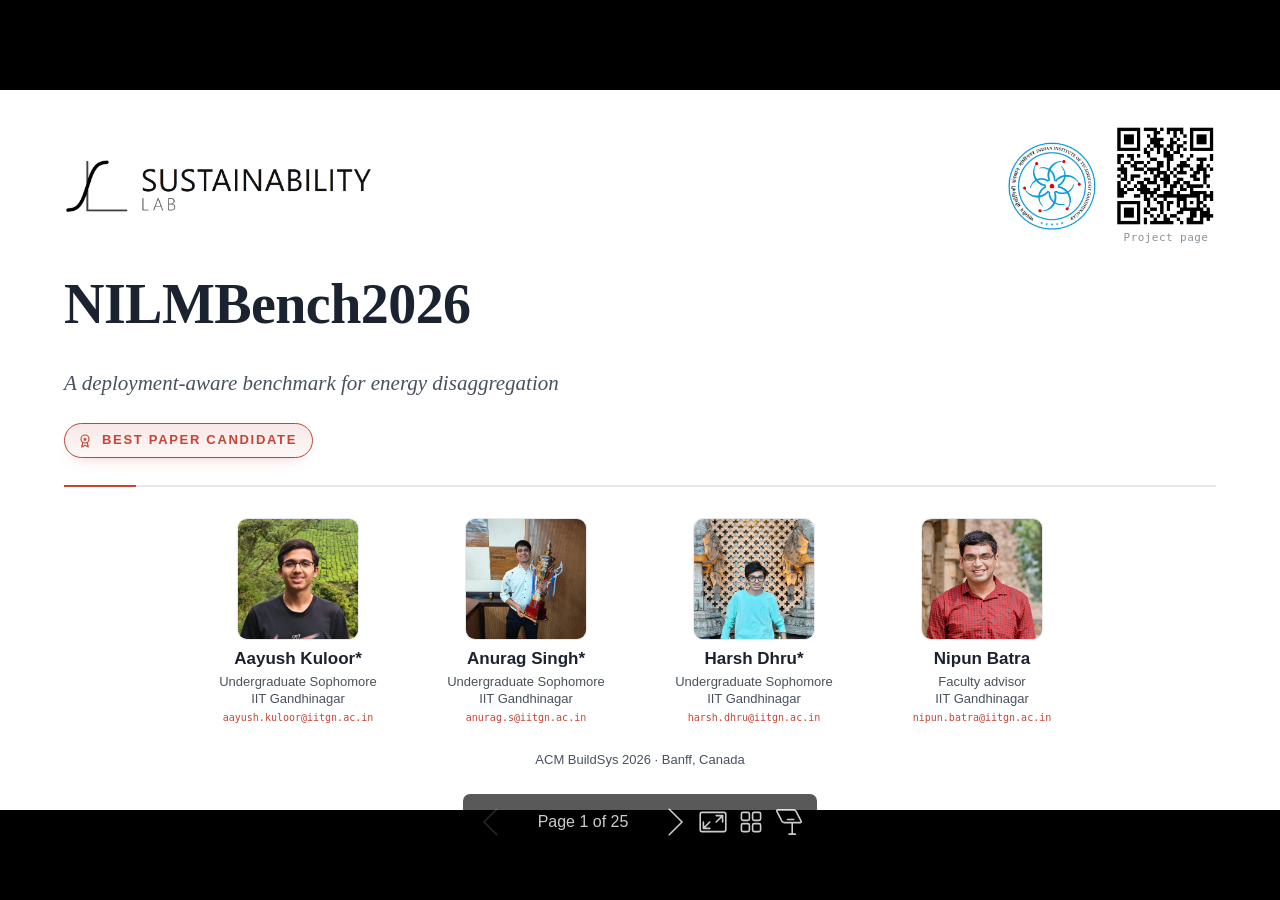
==== commit 8686aed8: "Update slides" ====
--- a/slides/nilmbench2026.html
+++ b/slides/nilmbench2026.html
@@ -1,4 +1,4 @@
-<!DOCTYPE html><html lang="en-IN"><head><title>NILMBench2026</title><meta property="og:title" content="NILMBench2026"><meta charset="UTF-8"><meta name="viewport" content="width=device-width,height=device-height,initial-scale=1.0"><meta name="apple-mobile-web-app-capable" content="yes"><meta http-equiv="X-UA-Compatible" content="ie=edge"><meta property="og:type" content="website"><meta name="twitter:card" content="summary"><style>@media screen{body[data-bespoke-view=""] .bespoke-marp-parent>.bespoke-marp-osc>button,body[data-bespoke-view=next] .bespoke-marp-parent>.bespoke-marp-osc>button,body[data-bespoke-view=overview] button.bespoke-marp-overview-close,body[data-bespoke-view=presenter] .bespoke-marp-presenter-container .bespoke-marp-presenter-info-container .bespoke-marp-presenter-info-page-area .bespoke-marp-presenter-info-page,body[data-bespoke-view=presenter] .bespoke-marp-presenter-container .bespoke-marp-presenter-info-container button,body[data-bespoke-view=presenter] .bespoke-marp-presenter-container .bespoke-marp-presenter-note-container button{appearance:none;background-color:initial;border:0;color:inherit;cursor:pointer;font-size:inherit;opacity:.8;outline:none;padding:0;transition:opacity .2s linear;-webkit-tap-highlight-color:transparent}body[data-bespoke-view=""] .bespoke-marp-parent>.bespoke-marp-osc>button:disabled,body[data-bespoke-view=next] .bespoke-marp-parent>.bespoke-marp-osc>button:disabled,body[data-bespoke-view=overview] button.bespoke-marp-overview-close:disabled,body[data-bespoke-view=presenter] .bespoke-marp-presenter-container .bespoke-marp-presenter-info-container .bespoke-marp-presenter-info-page-area .bespoke-marp-presenter-info-page:disabled,body[data-bespoke-view=presenter] .bespoke-marp-presenter-container .bespoke-marp-presenter-info-container button:disabled,body[data-bespoke-view=presenter] .bespoke-marp-presenter-container .bespoke-marp-presenter-note-container button:disabled{cursor:not-allowed;opacity:.15!important}body[data-bespoke-view=""] .bespoke-marp-parent>.bespoke-marp-osc>button:hover,body[data-bespoke-view=next] .bespoke-marp-parent>.bespoke-marp-osc>button:hover,body[data-bespoke-view=overview] button.bespoke-marp-overview-close:hover,body[data-bespoke-view=presenter] .bespoke-marp-presenter-container .bespoke-marp-presenter-info-container .bespoke-marp-presenter-info-page-area .bespoke-marp-presenter-info-page:hover,body[data-bespoke-view=presenter] .bespoke-marp-presenter-container .bespoke-marp-presenter-info-container button:hover,body[data-bespoke-view=presenter] .bespoke-marp-presenter-container .bespoke-marp-presenter-note-container button:hover{opacity:1}body[data-bespoke-view=""] .bespoke-marp-parent>.bespoke-marp-osc>button:hover:active,body[data-bespoke-view=next] .bespoke-marp-parent>.bespoke-marp-osc>button:hover:active,body[data-bespoke-view=overview] button.bespoke-marp-overview-close:hover:active,body[data-bespoke-view=presenter] .bespoke-marp-presenter-container .bespoke-marp-presenter-info-container .bespoke-marp-presenter-info-page-area .bespoke-marp-presenter-info-page:hover:active,body[data-bespoke-view=presenter] .bespoke-marp-presenter-container .bespoke-marp-presenter-info-container button:hover:active,body[data-bespoke-view=presenter] .bespoke-marp-presenter-container .bespoke-marp-presenter-note-container button:hover:active{opacity:.6}body[data-bespoke-view=""] .bespoke-marp-parent>.bespoke-marp-osc>button:hover:not(:disabled),body[data-bespoke-view=next] .bespoke-marp-parent>.bespoke-marp-osc>button:hover:not(:disabled),body[data-bespoke-view=overview] button.bespoke-marp-overview-close:hover:not(:disabled),body[data-bespoke-view=presenter] .bespoke-marp-presenter-container .bespoke-marp-presenter-info-container .bespoke-marp-presenter-info-page-area .bespoke-marp-presenter-info-page:hover:not(:disabled),body[data-bespoke-view=presenter] .bespoke-marp-presenter-container .bespoke-marp-presenter-info-container button:hover:not(:disabled),body[data-bespoke-view=presenter] .bespoke-marp-presenter-container .bespoke-marp-presenter-note-container button:hover:not(:disabled){transition:none}body[data-bespoke-view=""] .bespoke-marp-parent>.bespoke-marp-osc>button[data-bespoke-marp-osc=prev],body[data-bespoke-view=next] .bespoke-marp-parent>.bespoke-marp-osc>button[data-bespoke-marp-osc=prev],body[data-bespoke-view=presenter] .bespoke-marp-presenter-container .bespoke-marp-presenter-info-container button.bespoke-marp-presenter-info-page-prev{background:#0000 url("[data-uri]") no-repeat 50%;background-size:contain;overflow:hidden;text-indent:100%;white-space:nowrap}body[data-bespoke-view=""] .bespoke-marp-parent>.bespoke-marp-osc>button[data-bespoke-marp-osc=next],body[data-bespoke-view=next] .bespoke-marp-parent>.bespoke-marp-osc>button[data-bespoke-marp-osc=next],body[data-bespoke-view=presenter] .bespoke-marp-presenter-container .bespoke-marp-presenter-info-container button.bespoke-marp-presenter-info-page-next{background:#0000 url("[data-uri]") no-repeat 50%;background-size:contain;overflow:hidden;text-indent:100%;white-space:nowrap}body[data-bespoke-view=""] .bespoke-marp-parent>.bespoke-marp-osc>button[data-bespoke-marp-osc=fullscreen],body[data-bespoke-view=next] .bespoke-marp-parent>.bespoke-marp-osc>button[data-bespoke-marp-osc=fullscreen]{background:#0000 url("[data-uri]") no-repeat 50%;background-size:contain;overflow:hidden;text-indent:100%;white-space:nowrap}body[data-bespoke-view=""] .bespoke-marp-parent>.bespoke-marp-osc>button.exit[data-bespoke-marp-osc=fullscreen],body[data-bespoke-view=next] .bespoke-marp-parent>.bespoke-marp-osc>button.exit[data-bespoke-marp-osc=fullscreen]{background-image:url("[data-uri]")}body[data-bespoke-view=""] .bespoke-marp-parent>.bespoke-marp-osc>button[data-bespoke-marp-osc=presenter],body[data-bespoke-view=next] .bespoke-marp-parent>.bespoke-marp-osc>button[data-bespoke-marp-osc=presenter]{background:#0000 url("[data-uri]") no-repeat 50%;background-size:contain;overflow:hidden;text-indent:100%;white-space:nowrap}body[data-bespoke-view=overview] button.bespoke-marp-overview-close,body[data-bespoke-view=presenter] .bespoke-marp-presenter-container .bespoke-marp-presenter-note-container button.bespoke-marp-presenter-note-bigger{background:#0000 url("[data-uri]") no-repeat 50%;background-size:contain;overflow:hidden;text-indent:100%;white-space:nowrap}body[data-bespoke-view=presenter] .bespoke-marp-presenter-container .bespoke-marp-presenter-note-container button.bespoke-marp-presenter-note-smaller{background:#0000 url("[data-uri]") no-repeat 50%;background-size:contain;overflow:hidden;text-indent:100%;white-space:nowrap}body[data-bespoke-view=""] .bespoke-marp-parent>.bespoke-marp-osc>button[data-bespoke-marp-osc=overview],body[data-bespoke-view=next] .bespoke-marp-parent>.bespoke-marp-osc>button[data-bespoke-marp-osc=overview]{background:#0000 url("[data-uri]") no-repeat 50%;background-size:contain;overflow:hidden;text-indent:100%;white-space:nowrap}}@keyframes __bespoke_marp_transition_reduced_outgoing__{0%{opacity:1}to{opacity:0}}@keyframes __bespoke_marp_transition_reduced_incoming__{0%{mix-blend-mode:plus-lighter;opacity:0}to{mix-blend-mode:plus-lighter;opacity:1}}.bespoke-marp-note,.bespoke-marp-osc,.bespoke-progress-parent{display:none;transition:none}@media screen{::view-transition-group(*){animation-duration:var(--marp-bespoke-transition-animation-duration,.5s);animation-timing-function:ease}::view-transition-new(*),::view-transition-old(*){animation-delay:0s;animation-direction:var(--marp-bespoke-transition-animation-direction,normal);animation-duration:var(--marp-bespoke-transition-animation-duration,.5s);animation-fill-mode:both;animation-name:var(--marp-bespoke-transition-animation-name,var(--marp-bespoke-transition-animation-name-fallback,__bespoke_marp_transition_no_animation__));mix-blend-mode:normal}::view-transition-old(*){--marp-bespoke-transition-animation-name-fallback:__bespoke_marp_transition_reduced_outgoing__;animation-timing-function:ease}::view-transition-new(*){--marp-bespoke-transition-animation-name-fallback:__bespoke_marp_transition_reduced_incoming__;animation-timing-function:ease}::view-transition-new(root),::view-transition-old(root){animation-timing-function:linear}::view-transition-new(__bespoke_marp_transition_osc__),::view-transition-old(__bespoke_marp_transition_osc__){animation-duration:0s!important;animation-name:__bespoke_marp_transition_osc__!important}::view-transition-new(__bespoke_marp_transition_osc__){opacity:0!important}.bespoke-marp-transition-warming-up::view-transition-group(*),.bespoke-marp-transition-warming-up::view-transition-new(*),.bespoke-marp-transition-warming-up::view-transition-old(*){animation-play-state:paused!important}body,html{height:100%;margin:0}body{background:#000;overflow:hidden}svg.bespoke-marp-slide{content-visibility:hidden;interactivity:inert;opacity:0;pointer-events:none;z-index:-1}svg.bespoke-marp-slide:not(.bespoke-marp-active) *{view-transition-name:none!important}svg.bespoke-marp-slide.bespoke-marp-active{content-visibility:visible;interactivity:auto;opacity:1;pointer-events:auto;z-index:0}svg.bespoke-marp-slide.bespoke-marp-active.bespoke-marp-active-ready *{animation-name:__bespoke_marp__!important}@supports not (content-visibility:hidden){svg.bespoke-marp-slide[data-bespoke-marp-load=hideable]{display:none}svg.bespoke-marp-slide[data-bespoke-marp-load=hideable].bespoke-marp-active{display:block}}}@media screen and (prefers-reduced-motion:reduce){svg.bespoke-marp-slide *{view-transition-name:none!important}}@media screen{[data-bespoke-marp-fragment=inactive]{visibility:hidden}body[data-bespoke-view=""] .bespoke-marp-parent,body[data-bespoke-view=next] .bespoke-marp-parent{inset:0;position:absolute}body[data-bespoke-view=""] .bespoke-marp-parent>.bespoke-marp-osc,body[data-bespoke-view=next] .bespoke-marp-parent>.bespoke-marp-osc{background:#000000a6;border-radius:7px;bottom:50px;color:#fff;contain:paint;display:block;font-family:Helvetica,Arial,sans-serif;font-size:16px;left:50%;line-height:0;opacity:1;padding:12px;position:absolute;touch-action:manipulation;transform:translateX(-50%);transition:opacity .2s linear;-webkit-user-select:none;user-select:none;view-transition-name:__bespoke_marp_transition_osc__;white-space:nowrap;will-change:transform;z-index:1}body[data-bespoke-view=""] .bespoke-marp-parent>.bespoke-marp-osc>:where(*),body[data-bespoke-view=next] .bespoke-marp-parent>.bespoke-marp-osc>:where(*){margin-left:6px}body[data-bespoke-view=""] .bespoke-marp-parent>.bespoke-marp-osc>:where(*):where(:first-child),body[data-bespoke-view=next] .bespoke-marp-parent>.bespoke-marp-osc>:where(*):where(:first-child){margin-left:0}body[data-bespoke-view=""] .bespoke-marp-parent>.bespoke-marp-osc>span,body[data-bespoke-view=next] .bespoke-marp-parent>.bespoke-marp-osc>span{opacity:.8}body[data-bespoke-view=""] .bespoke-marp-parent>.bespoke-marp-osc>span[data-bespoke-marp-osc=page],body[data-bespoke-view=next] .bespoke-marp-parent>.bespoke-marp-osc>span[data-bespoke-marp-osc=page]{display:inline-block;min-width:140px;text-align:center}body[data-bespoke-view=""] .bespoke-marp-parent>.bespoke-marp-osc>button[data-bespoke-marp-osc=fullscreen],body[data-bespoke-view=""] .bespoke-marp-parent>.bespoke-marp-osc>button[data-bespoke-marp-osc=next],body[data-bespoke-view=""] .bespoke-marp-parent>.bespoke-marp-osc>button[data-bespoke-marp-osc=overview],body[data-bespoke-view=""] .bespoke-marp-parent>.bespoke-marp-osc>button[data-bespoke-marp-osc=presenter],body[data-bespoke-view=""] .bespoke-marp-parent>.bespoke-marp-osc>button[data-bespoke-marp-osc=prev],body[data-bespoke-view=next] .bespoke-marp-parent>.bespoke-marp-osc>button[data-bespoke-marp-osc=fullscreen],body[data-bespoke-view=next] .bespoke-marp-parent>.bespoke-marp-osc>button[data-bespoke-marp-osc=next],body[data-bespoke-view=next] .bespoke-marp-parent>.bespoke-marp-osc>button[data-bespoke-marp-osc=overview],body[data-bespoke-view=next] .bespoke-marp-parent>.bespoke-marp-osc>button[data-bespoke-marp-osc=presenter],body[data-bespoke-view=next] .bespoke-marp-parent>.bespoke-marp-osc>button[data-bespoke-marp-osc=prev]{height:32px;line-height:32px;width:32px}body[data-bespoke-view=""] .bespoke-marp-parent.bespoke-marp-inactive,body[data-bespoke-view=next] .bespoke-marp-parent.bespoke-marp-inactive{cursor:none}body[data-bespoke-view=""] .bespoke-marp-parent.bespoke-marp-inactive>.bespoke-marp-osc,body[data-bespoke-view=next] .bespoke-marp-parent.bespoke-marp-inactive>.bespoke-marp-osc{opacity:0;pointer-events:none}body[data-bespoke-view=""] svg.bespoke-marp-slide,body[data-bespoke-view=next] svg.bespoke-marp-slide{height:100%;left:0;position:absolute;top:0;width:100%}body[data-bespoke-view=""] .bespoke-progress-parent{background:#222;display:flex;height:5px;width:100%}body[data-bespoke-view=""] .bespoke-progress-parent+:where(.bespoke-marp-parent){top:5px}body[data-bespoke-view=""] .bespoke-progress-parent .bespoke-progress-bar{background:#0288d1;flex:0 0 0;transition:flex-basis .2s cubic-bezier(0,1,1,1)}body[data-bespoke-view=next]{background:#0000}body[data-bespoke-view=presenter]{background:#161616}body[data-bespoke-view=presenter] .bespoke-marp-presenter-container{display:grid;font-family:Helvetica,Arial,sans-serif;grid-template:"current dragbar next" minmax(140px,1fr) "current dragbar note" 2fr "info    dragbar note" 3em;grid-template-columns:minmax(3px,var(--bespoke-marp-presenter-split-ratio,66%)) 0 minmax(3px,1fr);height:100%;left:0;position:absolute;top:0;width:100%}body[data-bespoke-view=presenter] .bespoke-marp-presenter-container :where(.bespoke-marp-parent){grid-area:current;overflow:hidden;position:relative}body[data-bespoke-view=presenter] .bespoke-marp-presenter-container :where(.bespoke-marp-parent) :where(svg.bespoke-marp-slide){height:calc(100% - 40px);left:20px;pointer-events:none;position:absolute;top:20px;-webkit-user-select:none;user-select:none;width:calc(100% - 40px)}body[data-bespoke-view=presenter] .bespoke-marp-presenter-container :where(.bespoke-marp-parent) :where(svg.bespoke-marp-slide).bespoke-marp-active{filter:drop-shadow(0 3px 10px rgba(0,0,0,.5))}body[data-bespoke-view=presenter] .bespoke-marp-presenter-container .bespoke-marp-presenter-dragbar-container{background:#0288d1;cursor:col-resize;grid-area:dragbar;margin-left:-3px;opacity:0;position:relative;transition:opacity .4s linear .1s;width:6px;z-index:10}body[data-bespoke-view=presenter] .bespoke-marp-presenter-container .bespoke-marp-presenter-dragbar-container:hover{opacity:1}body[data-bespoke-view=presenter] .bespoke-marp-presenter-container .bespoke-marp-presenter-dragbar-container.active{opacity:1;transition-delay:0s}body[data-bespoke-view=presenter] .bespoke-marp-presenter-container .bespoke-marp-presenter-next-container{background:#222;cursor:pointer;display:none;grid-area:next;overflow:hidden;position:relative}body[data-bespoke-view=presenter] .bespoke-marp-presenter-container .bespoke-marp-presenter-next-container.active{display:block}body[data-bespoke-view=presenter] .bespoke-marp-presenter-container .bespoke-marp-presenter-next-container iframe.bespoke-marp-presenter-next{background:#0000;border:0;display:block;filter:drop-shadow(0 3px 10px rgba(0,0,0,.5));height:calc(100% - 40px);left:20px;pointer-events:none;position:absolute;interactivity:inert;top:20px;-webkit-user-select:none;user-select:none;width:calc(100% - 40px)}body[data-bespoke-view=presenter] .bespoke-marp-presenter-container .bespoke-marp-presenter-note-container{background:#222;color:#eee;grid-area:note;position:relative;z-index:1}body[data-bespoke-view=presenter] .bespoke-marp-presenter-container .bespoke-marp-presenter-note-container button{height:1.5em;line-height:1.5em;width:1.5em}body[data-bespoke-view=presenter] .bespoke-marp-presenter-container .bespoke-marp-presenter-note-container .bespoke-marp-presenter-note-wrapper{display:block;inset:0;position:absolute}body[data-bespoke-view=presenter] .bespoke-marp-presenter-container .bespoke-marp-presenter-note-container .bespoke-marp-presenter-note-buttons{background:#000000a6;border-radius:4px;bottom:0;display:flex;gap:4px;margin:12px;opacity:0;padding:6px;pointer-events:none;position:absolute;right:0;transition:opacity .2s linear}body[data-bespoke-view=presenter] .bespoke-marp-presenter-container .bespoke-marp-presenter-note-container .bespoke-marp-presenter-note-buttons:focus-within,body[data-bespoke-view=presenter] .bespoke-marp-presenter-container .bespoke-marp-presenter-note-container .bespoke-marp-presenter-note-wrapper:focus-within+.bespoke-marp-presenter-note-buttons,body[data-bespoke-view=presenter] .bespoke-marp-presenter-container .bespoke-marp-presenter-note-container:hover .bespoke-marp-presenter-note-buttons{opacity:1;pointer-events:auto}body[data-bespoke-view=presenter] .bespoke-marp-presenter-container .bespoke-marp-presenter-note-container .bespoke-marp-note{box-sizing:border-box;font-size:calc(1.1em*var(--bespoke-marp-note-font-scale, 1));height:calc(100% - 40px);margin:20px;overflow:auto;padding-right:3px;white-space:pre-wrap;width:calc(100% - 40px);word-wrap:break-word;scrollbar-color:#eeeeee80 #0000;scrollbar-width:thin}body[data-bespoke-view=presenter] .bespoke-marp-presenter-container .bespoke-marp-presenter-note-container .bespoke-marp-note::-webkit-scrollbar{width:6px}body[data-bespoke-view=presenter] .bespoke-marp-presenter-container .bespoke-marp-presenter-note-container .bespoke-marp-note::-webkit-scrollbar-track{background:#0000}body[data-bespoke-view=presenter] .bespoke-marp-presenter-container .bespoke-marp-presenter-note-container .bespoke-marp-note::-webkit-scrollbar-thumb{background:#eeeeee80;border-radius:6px}body[data-bespoke-view=presenter] .bespoke-marp-presenter-container .bespoke-marp-presenter-note-container .bespoke-marp-note:empty{pointer-events:none}body[data-bespoke-view=presenter] .bespoke-marp-presenter-container .bespoke-marp-presenter-note-container .bespoke-marp-note.active{display:block}body[data-bespoke-view=presenter] .bespoke-marp-presenter-container .bespoke-marp-presenter-note-container .bespoke-marp-note p:first-child{margin-top:0}body[data-bespoke-view=presenter] .bespoke-marp-presenter-container .bespoke-marp-presenter-note-container .bespoke-marp-note p:last-child{margin-bottom:0}body[data-bespoke-view=presenter] .bespoke-marp-presenter-container .bespoke-marp-presenter-info-container{align-items:center;box-sizing:border-box;color:#eee;display:flex;flex-wrap:nowrap;grid-area:info;justify-content:center;overflow:hidden;padding:0 10px}body[data-bespoke-view=presenter] .bespoke-marp-presenter-container .bespoke-marp-presenter-info-container .bespoke-marp-presenter-info-page-area,body[data-bespoke-view=presenter] .bespoke-marp-presenter-container .bespoke-marp-presenter-info-container .bespoke-marp-presenter-info-time,body[data-bespoke-view=presenter] .bespoke-marp-presenter-container .bespoke-marp-presenter-info-container .bespoke-marp-presenter-info-timer{box-sizing:border-box;display:block;padding:0 10px;white-space:nowrap;width:100%}body[data-bespoke-view=presenter] .bespoke-marp-presenter-container .bespoke-marp-presenter-info-container button{height:1.5em;line-height:1.5em;width:1.5em}body[data-bespoke-view=presenter] .bespoke-marp-presenter-container .bespoke-marp-presenter-info-container .bespoke-marp-presenter-info-page-area{order:2;text-align:center}body[data-bespoke-view=presenter] .bespoke-marp-presenter-container .bespoke-marp-presenter-info-container .bespoke-marp-presenter-info-page-area .bespoke-marp-presenter-info-page{display:inline-block;min-width:120px;text-align:center}body[data-bespoke-view=presenter] .bespoke-marp-presenter-container .bespoke-marp-presenter-info-container .bespoke-marp-presenter-info-time{color:#999;order:1;text-align:left}body[data-bespoke-view=presenter] .bespoke-marp-presenter-container .bespoke-marp-presenter-info-container .bespoke-marp-presenter-info-timer{color:#999;order:3;text-align:right}body[data-bespoke-view=presenter] .bespoke-marp-presenter-container .bespoke-marp-presenter-info-container .bespoke-marp-presenter-info-timer:hover{cursor:pointer}body[data-bespoke-view=overview]{background:#161616;overflow:auto}body[data-bespoke-view=overview] [data-bespoke-marp-fragment=inactive]{visibility:visible}body[data-bespoke-view=overview] .bespoke-marp-overview-header{backdrop-filter:blur(4px);background:#222222d9;box-shadow:0 3px 10px #00000080;box-sizing:border-box;display:flex;height:48px;inset:0 0 auto;justify-content:flex-end;padding:10px;position:fixed;z-index:1}body[data-bespoke-view=overview] button.bespoke-marp-overview-close{height:28px;line-height:28px;transform:rotate(45deg);width:28px}body[data-bespoke-view=overview] .bespoke-marp-parent{display:grid;gap:40px;grid-template-columns:repeat(auto-fit,minmax(0,240px));justify-content:space-around;padding:30px}body[data-bespoke-view=overview] .bespoke-marp-parent svg.bespoke-marp-slide{--bov-selected:#0000;--bov-focus:#161616;--bov-focus-outline:#0000;background-image:conic-gradient(#161616 0 0),conic-gradient(var(--bov-focus) 0 0),conic-gradient(var(--bov-focus-outline) 0 0),conic-gradient(var(--bov-selected) 0 0);background-position:5px 5px,3px 3px,2px 2px,0 0;background-repeat:no-repeat;background-size:calc(100% - 10px) calc(100% - 10px),calc(100% - 6px) calc(100% - 6px),calc(100% - 4px) calc(100% - 4px),100% 100%;content-visibility:visible;cursor:pointer;filter:drop-shadow(0 3px 10px rgba(0,0,0,.5));margin:-6px;padding:6px;interactivity:auto;opacity:1;outline:0;pointer-events:auto;scroll-margin-block:30px;width:100%;z-index:0}body[data-bespoke-view=overview] .bespoke-marp-parent svg.bespoke-marp-slide *,body[data-bespoke-view=overview] .bespoke-marp-parent svg.bespoke-marp-slide.bespoke-marp-active *{pointer-events:none;interactivity:inert}body[data-bespoke-view=overview] .bespoke-marp-parent svg.bespoke-marp-slide:active,body[data-bespoke-view=overview] .bespoke-marp-parent svg.bespoke-marp-slide:focus-visible,body[data-bespoke-view=overview] .bespoke-marp-parent svg.bespoke-marp-slide:hover{--bov-focus-outline:#161616}body[data-bespoke-view=overview] .bespoke-marp-parent svg.bespoke-marp-slide:focus-visible,body[data-bespoke-view=overview] .bespoke-marp-parent svg.bespoke-marp-slide:hover{--bov-focus:#999}body[data-bespoke-view=overview] .bespoke-marp-parent svg.bespoke-marp-slide:active{--bov-focus:#eee}body[data-bespoke-view=overview] .bespoke-marp-parent svg.bespoke-marp-slide.bespoke-marp-active{--bov-selected:#0288d1}body[data-bespoke-view=overview]:has(.bespoke-marp-overview-header) .bespoke-marp-parent{padding-top:78px}body[data-bespoke-view=overview]:has(.bespoke-marp-overview-header) .bespoke-marp-parent svg.bespoke-marp-slide{scroll-margin-top:78px}.bespoke-marp-overview{background:#000000a6;inset:0;opacity:0;pointer-events:none;position:fixed;transition:opacity .1s ease;z-index:10}.bespoke-marp-overview iframe{background:#222;border:0;display:block;height:100%;left:0;position:absolute;top:0;width:100%}.bespoke-marp-overview[data-open="1"]{opacity:1;pointer-events:auto}}@media print{.bespoke-marp-overview,.bespoke-marp-presenter-info-container,.bespoke-marp-presenter-next-container,.bespoke-marp-presenter-note-container{display:none}}</style><style>div#\:\$p > svg > foreignObject > section{width:1280px;height:720px;box-sizing:border-box;overflow:hidden;position:relative;scroll-snap-align:center center;-webkit-text-size-adjust:100%;text-size-adjust:100%}div#\:\$p > svg > foreignObject > section::after{bottom:0;content:attr(data-marpit-pagination);padding:inherit;pointer-events:none;position:absolute;right:0}div#\:\$p > svg > foreignObject > section:not([data-marpit-pagination])::after{display:none}div#\:\$p > svg > foreignObject > section :is(h1, marp-h1){font-size:2em;margin-block:0.67em}div#\:\$p > svg > foreignObject > section video::-webkit-media-controls{will-change:transform}@page {size:1280px 720px;margin:0}@media print{html, body{background-color:#fff;margin:0;page-break-inside:avoid;break-inside:avoid-page}div#\:\$p > svg > foreignObject > section{page-break-before:always;break-before:page}div#\:\$p > svg > foreignObject > section, div#\:\$p > svg > foreignObject > section *{-webkit-print-color-adjust:exact!important;animation-delay:0s!important;animation-duration:0s!important;color-adjust:exact!important;print-color-adjust:exact!important;transition:none!important}div#\:\$p > svg[data-marpit-svg]{display:block;height:100vh;width:100vw}}div#\:\$p > svg > foreignObject > :where(section){container-type:size}div#\:\$p > svg > foreignObject > section img[data-marp-twemoji]{background:transparent;height:1em;margin:0 .05em 0 .1em;vertical-align:-.1em;width:1em}div#\:\$p > svg > foreignObject > section{--fgColor-danger:light-dark(#d1242f, #f85149);--bgColor-attention-muted:light-dark(#fff8c5, #bb800926);--bgColor-muted:light-dark(#f6f8fa, #151b23);--bgColor-neutral-muted:light-dark(#818b981f, #656c7633);--borderColor-accent-emphasis:light-dark(#0969da, #1f6feb);--borderColor-attention-emphasis:light-dark(#9a6700, #9e6a03);--borderColor-danger-emphasis:light-dark(#cf222e, #da3633);--borderColor-default:light-dark(#d1d9e0, #3d444d);--borderColor-done-emphasis:light-dark(#8250df, #8957e5);--borderColor-success-emphasis:light-dark(#1a7f37, #238636);--color-prettylights-syntax-brackethighlighter-angle:light-dark(#59636e, #9198a1);--color-prettylights-syntax-brackethighlighter-unmatched:light-dark(#82071e, #f85149);--color-prettylights-syntax-carriage-return-bg:light-dark(#cf222e, #b62324);--color-prettylights-syntax-carriage-return-text:light-dark(#f6f8fa, #f0f6fc);--color-prettylights-syntax-comment:light-dark(#59636e, #9198a1);--color-prettylights-syntax-constant:light-dark(#0550ae, #79c0ff);--color-prettylights-syntax-constant-other-reference-link:light-dark(#0a3069, #a5d6ff);--color-prettylights-syntax-entity:light-dark(#6639ba, #d2a8ff);--color-prettylights-syntax-entity-tag:light-dark(#0550ae, #7ee787);--color-prettylights-syntax-invalid-illegal-text:light-dark(var(--fgColor-danger), var(--fgColor-danger));--color-prettylights-syntax-keyword:light-dark(#cf222e, #ff7b72);--color-prettylights-syntax-markup-changed-bg:light-dark(#ffd8b5, #5a1e02);--color-prettylights-syntax-markup-changed-text:light-dark(#953800, #ffdfb6);--color-prettylights-syntax-markup-deleted-bg:light-dark(#ffebe9, #67060c);--color-prettylights-syntax-markup-deleted-text:light-dark(#82071e, #ffdcd7);--color-prettylights-syntax-markup-heading:light-dark(#0550ae, #1f6feb);--color-prettylights-syntax-markup-ignored-bg:light-dark(#0550ae, #1158c7);--color-prettylights-syntax-markup-ignored-text:light-dark(#d1d9e0, #f0f6fc);--color-prettylights-syntax-markup-inserted-bg:light-dark(#dafbe1, #033a16);--color-prettylights-syntax-markup-inserted-text:light-dark(#116329, #aff5b4);--color-prettylights-syntax-markup-list:light-dark(#3b2300, #f2cc60);--color-prettylights-syntax-meta-diff-range:light-dark(#8250df, #d2a8ff);--color-prettylights-syntax-string:light-dark(#0a3069, #a5d6ff);--color-prettylights-syntax-string-regexp:light-dark(#116329, #7ee787);--color-prettylights-syntax-sublimelinter-gutter-mark:light-dark(#818b98, #3d444d);--color-prettylights-syntax-variable:light-dark(#953800, #ffa657);--fgColor-accent:light-dark(#0969da, #4493f8);--fgColor-attention:light-dark(#9a6700, #d29922);--fgColor-done:light-dark(#8250df, #ab7df8);--fgColor-muted:light-dark(#59636e, #9198a1);--fgColor-success:light-dark(#1a7f37, #3fb950);--bgColor-default:light-dark(#fff, #0d1117);--borderColor-muted:light-dark(#d1d9e0b3, #3d444db3);--color-prettylights-syntax-invalid-illegal-bg:light-dark(var(--bgColor-danger-muted), var(--bgColor-danger-muted));--color-prettylights-syntax-markup-bold:light-dark(#1f2328, #f0f6fc);--color-prettylights-syntax-markup-italic:light-dark(#1f2328, #f0f6fc);--color-prettylights-syntax-storage-modifier-import:light-dark(#1f2328, #f0f6fc);--fgColor-default:light-dark(#1f2328, #f0f6fc);--focus-outlineColor:light-dark(var(--borderColor-accent-emphasis), var(--borderColor-accent-emphasis));--borderColor-neutral-muted:light-dark(var(--borderColor-muted), var(--borderColor-muted));--base-size-16:calc(var(--marpit-root-font-size, 1rem) * 1);--base-size-24:calc(var(--marpit-root-font-size, 1rem) * 1.5);--base-size-4:calc(var(--marpit-root-font-size, 1rem) * 0.25);--base-size-40:calc(var(--marpit-root-font-size, 1rem) * 2.5);--base-size-8:calc(var(--marpit-root-font-size, 1rem) * 0.5);--base-text-weight-medium:500;--base-text-weight-normal:400;--base-text-weight-semibold:600;--fontStack-monospace:ui-monospace, SFMono-Regular, SF Mono, Menlo, Consolas, Liberation Mono, monospace;--fontStack-sansSerif:-apple-system, BlinkMacSystemFont, "Segoe UI", "Noto Sans", Helvetica, Arial, sans-serif, "Apple Color Emoji", "Segoe UI Emoji";}/*!
+<!DOCTYPE html><html lang="en-US"><head><title>NILMBench2026</title><meta property="og:title" content="NILMBench2026"><meta charset="UTF-8"><meta name="viewport" content="width=device-width,height=device-height,initial-scale=1.0"><meta name="apple-mobile-web-app-capable" content="yes"><meta http-equiv="X-UA-Compatible" content="ie=edge"><meta property="og:type" content="website"><meta name="twitter:card" content="summary"><style>@media screen{body[data-bespoke-view=""] .bespoke-marp-parent>.bespoke-marp-osc>button,body[data-bespoke-view=next] .bespoke-marp-parent>.bespoke-marp-osc>button,body[data-bespoke-view=overview] button.bespoke-marp-overview-close,body[data-bespoke-view=presenter] .bespoke-marp-presenter-container .bespoke-marp-presenter-info-container .bespoke-marp-presenter-info-page-area .bespoke-marp-presenter-info-page,body[data-bespoke-view=presenter] .bespoke-marp-presenter-container .bespoke-marp-presenter-info-container button,body[data-bespoke-view=presenter] .bespoke-marp-presenter-container .bespoke-marp-presenter-note-container button{appearance:none;background-color:initial;border:0;color:inherit;cursor:pointer;font-size:inherit;opacity:.8;outline:none;padding:0;transition:opacity .2s linear;-webkit-tap-highlight-color:transparent}body[data-bespoke-view=""] .bespoke-marp-parent>.bespoke-marp-osc>button:disabled,body[data-bespoke-view=next] .bespoke-marp-parent>.bespoke-marp-osc>button:disabled,body[data-bespoke-view=overview] button.bespoke-marp-overview-close:disabled,body[data-bespoke-view=presenter] .bespoke-marp-presenter-container .bespoke-marp-presenter-info-container .bespoke-marp-presenter-info-page-area .bespoke-marp-presenter-info-page:disabled,body[data-bespoke-view=presenter] .bespoke-marp-presenter-container .bespoke-marp-presenter-info-container button:disabled,body[data-bespoke-view=presenter] .bespoke-marp-presenter-container .bespoke-marp-presenter-note-container button:disabled{cursor:not-allowed;opacity:.15!important}body[data-bespoke-view=""] .bespoke-marp-parent>.bespoke-marp-osc>button:hover,body[data-bespoke-view=next] .bespoke-marp-parent>.bespoke-marp-osc>button:hover,body[data-bespoke-view=overview] button.bespoke-marp-overview-close:hover,body[data-bespoke-view=presenter] .bespoke-marp-presenter-container .bespoke-marp-presenter-info-container .bespoke-marp-presenter-info-page-area .bespoke-marp-presenter-info-page:hover,body[data-bespoke-view=presenter] .bespoke-marp-presenter-container .bespoke-marp-presenter-info-container button:hover,body[data-bespoke-view=presenter] .bespoke-marp-presenter-container .bespoke-marp-presenter-note-container button:hover{opacity:1}body[data-bespoke-view=""] .bespoke-marp-parent>.bespoke-marp-osc>button:hover:active,body[data-bespoke-view=next] .bespoke-marp-parent>.bespoke-marp-osc>button:hover:active,body[data-bespoke-view=overview] button.bespoke-marp-overview-close:hover:active,body[data-bespoke-view=presenter] .bespoke-marp-presenter-container .bespoke-marp-presenter-info-container .bespoke-marp-presenter-info-page-area .bespoke-marp-presenter-info-page:hover:active,body[data-bespoke-view=presenter] .bespoke-marp-presenter-container .bespoke-marp-presenter-info-container button:hover:active,body[data-bespoke-view=presenter] .bespoke-marp-presenter-container .bespoke-marp-presenter-note-container button:hover:active{opacity:.6}body[data-bespoke-view=""] .bespoke-marp-parent>.bespoke-marp-osc>button:hover:not(:disabled),body[data-bespoke-view=next] .bespoke-marp-parent>.bespoke-marp-osc>button:hover:not(:disabled),body[data-bespoke-view=overview] button.bespoke-marp-overview-close:hover:not(:disabled),body[data-bespoke-view=presenter] .bespoke-marp-presenter-container .bespoke-marp-presenter-info-container .bespoke-marp-presenter-info-page-area .bespoke-marp-presenter-info-page:hover:not(:disabled),body[data-bespoke-view=presenter] .bespoke-marp-presenter-container .bespoke-marp-presenter-info-container button:hover:not(:disabled),body[data-bespoke-view=presenter] .bespoke-marp-presenter-container .bespoke-marp-presenter-note-container button:hover:not(:disabled){transition:none}body[data-bespoke-view=""] .bespoke-marp-parent>.bespoke-marp-osc>button[data-bespoke-marp-osc=prev],body[data-bespoke-view=next] .bespoke-marp-parent>.bespoke-marp-osc>button[data-bespoke-marp-osc=prev],body[data-bespoke-view=presenter] .bespoke-marp-presenter-container .bespoke-marp-presenter-info-container button.bespoke-marp-presenter-info-page-prev{background:#0000 url("[data-uri]") no-repeat 50%;background-size:contain;overflow:hidden;text-indent:100%;white-space:nowrap}body[data-bespoke-view=""] .bespoke-marp-parent>.bespoke-marp-osc>button[data-bespoke-marp-osc=next],body[data-bespoke-view=next] .bespoke-marp-parent>.bespoke-marp-osc>button[data-bespoke-marp-osc=next],body[data-bespoke-view=presenter] .bespoke-marp-presenter-container .bespoke-marp-presenter-info-container button.bespoke-marp-presenter-info-page-next{background:#0000 url("[data-uri]") no-repeat 50%;background-size:contain;overflow:hidden;text-indent:100%;white-space:nowrap}body[data-bespoke-view=""] .bespoke-marp-parent>.bespoke-marp-osc>button[data-bespoke-marp-osc=fullscreen],body[data-bespoke-view=next] .bespoke-marp-parent>.bespoke-marp-osc>button[data-bespoke-marp-osc=fullscreen]{background:#0000 url("[data-uri]") no-repeat 50%;background-size:contain;overflow:hidden;text-indent:100%;white-space:nowrap}body[data-bespoke-view=""] .bespoke-marp-parent>.bespoke-marp-osc>button.exit[data-bespoke-marp-osc=fullscreen],body[data-bespoke-view=next] .bespoke-marp-parent>.bespoke-marp-osc>button.exit[data-bespoke-marp-osc=fullscreen]{background-image:url("[data-uri]")}body[data-bespoke-view=""] .bespoke-marp-parent>.bespoke-marp-osc>button[data-bespoke-marp-osc=presenter],body[data-bespoke-view=next] .bespoke-marp-parent>.bespoke-marp-osc>button[data-bespoke-marp-osc=presenter]{background:#0000 url("[data-uri]") no-repeat 50%;background-size:contain;overflow:hidden;text-indent:100%;white-space:nowrap}body[data-bespoke-view=overview] button.bespoke-marp-overview-close,body[data-bespoke-view=presenter] .bespoke-marp-presenter-container .bespoke-marp-presenter-note-container button.bespoke-marp-presenter-note-bigger{background:#0000 url("[data-uri]") no-repeat 50%;background-size:contain;overflow:hidden;text-indent:100%;white-space:nowrap}body[data-bespoke-view=presenter] .bespoke-marp-presenter-container .bespoke-marp-presenter-note-container button.bespoke-marp-presenter-note-smaller{background:#0000 url("[data-uri]") no-repeat 50%;background-size:contain;overflow:hidden;text-indent:100%;white-space:nowrap}body[data-bespoke-view=""] .bespoke-marp-parent>.bespoke-marp-osc>button[data-bespoke-marp-osc=overview],body[data-bespoke-view=next] .bespoke-marp-parent>.bespoke-marp-osc>button[data-bespoke-marp-osc=overview]{background:#0000 url("[data-uri]") no-repeat 50%;background-size:contain;overflow:hidden;text-indent:100%;white-space:nowrap}}@keyframes __bespoke_marp_transition_reduced_outgoing__{0%{opacity:1}to{opacity:0}}@keyframes __bespoke_marp_transition_reduced_incoming__{0%{mix-blend-mode:plus-lighter;opacity:0}to{mix-blend-mode:plus-lighter;opacity:1}}.bespoke-marp-note,.bespoke-marp-osc,.bespoke-progress-parent{display:none;transition:none}@media screen{::view-transition-group(*){animation-duration:var(--marp-bespoke-transition-animation-duration,.5s);animation-timing-function:ease}::view-transition-new(*),::view-transition-old(*){animation-delay:0s;animation-direction:var(--marp-bespoke-transition-animation-direction,normal);animation-duration:var(--marp-bespoke-transition-animation-duration,.5s);animation-fill-mode:both;animation-name:var(--marp-bespoke-transition-animation-name,var(--marp-bespoke-transition-animation-name-fallback,__bespoke_marp_transition_no_animation__));mix-blend-mode:normal}::view-transition-old(*){--marp-bespoke-transition-animation-name-fallback:__bespoke_marp_transition_reduced_outgoing__;animation-timing-function:ease}::view-transition-new(*){--marp-bespoke-transition-animation-name-fallback:__bespoke_marp_transition_reduced_incoming__;animation-timing-function:ease}::view-transition-new(root),::view-transition-old(root){animation-timing-function:linear}::view-transition-new(__bespoke_marp_transition_osc__),::view-transition-old(__bespoke_marp_transition_osc__){animation-duration:0s!important;animation-name:__bespoke_marp_transition_osc__!important}::view-transition-new(__bespoke_marp_transition_osc__){opacity:0!important}.bespoke-marp-transition-warming-up::view-transition-group(*),.bespoke-marp-transition-warming-up::view-transition-new(*),.bespoke-marp-transition-warming-up::view-transition-old(*){animation-play-state:paused!important}body,html{height:100%;margin:0}body{background:#000;overflow:hidden}svg.bespoke-marp-slide{content-visibility:hidden;interactivity:inert;opacity:0;pointer-events:none;z-index:-1}svg.bespoke-marp-slide:not(.bespoke-marp-active) *{view-transition-name:none!important}svg.bespoke-marp-slide.bespoke-marp-active{content-visibility:visible;interactivity:auto;opacity:1;pointer-events:auto;z-index:0}svg.bespoke-marp-slide.bespoke-marp-active.bespoke-marp-active-ready *{animation-name:__bespoke_marp__!important}@supports not (content-visibility:hidden){svg.bespoke-marp-slide[data-bespoke-marp-load=hideable]{display:none}svg.bespoke-marp-slide[data-bespoke-marp-load=hideable].bespoke-marp-active{display:block}}}@media screen and (prefers-reduced-motion:reduce){svg.bespoke-marp-slide *{view-transition-name:none!important}}@media screen{[data-bespoke-marp-fragment=inactive]{visibility:hidden}body[data-bespoke-view=""] .bespoke-marp-parent,body[data-bespoke-view=next] .bespoke-marp-parent{inset:0;position:absolute}body[data-bespoke-view=""] .bespoke-marp-parent>.bespoke-marp-osc,body[data-bespoke-view=next] .bespoke-marp-parent>.bespoke-marp-osc{background:#000000a6;border-radius:7px;bottom:50px;color:#fff;contain:paint;display:block;font-family:Helvetica,Arial,sans-serif;font-size:16px;left:50%;line-height:0;opacity:1;padding:12px;position:absolute;touch-action:manipulation;transform:translateX(-50%);transition:opacity .2s linear;-webkit-user-select:none;user-select:none;view-transition-name:__bespoke_marp_transition_osc__;white-space:nowrap;will-change:transform;z-index:1}body[data-bespoke-view=""] .bespoke-marp-parent>.bespoke-marp-osc>:where(*),body[data-bespoke-view=next] .bespoke-marp-parent>.bespoke-marp-osc>:where(*){margin-left:6px}body[data-bespoke-view=""] .bespoke-marp-parent>.bespoke-marp-osc>:where(*):where(:first-child),body[data-bespoke-view=next] .bespoke-marp-parent>.bespoke-marp-osc>:where(*):where(:first-child){margin-left:0}body[data-bespoke-view=""] .bespoke-marp-parent>.bespoke-marp-osc>span,body[data-bespoke-view=next] .bespoke-marp-parent>.bespoke-marp-osc>span{opacity:.8}body[data-bespoke-view=""] .bespoke-marp-parent>.bespoke-marp-osc>span[data-bespoke-marp-osc=page],body[data-bespoke-view=next] .bespoke-marp-parent>.bespoke-marp-osc>span[data-bespoke-marp-osc=page]{display:inline-block;min-width:140px;text-align:center}body[data-bespoke-view=""] .bespoke-marp-parent>.bespoke-marp-osc>button[data-bespoke-marp-osc=fullscreen],body[data-bespoke-view=""] .bespoke-marp-parent>.bespoke-marp-osc>button[data-bespoke-marp-osc=next],body[data-bespoke-view=""] .bespoke-marp-parent>.bespoke-marp-osc>button[data-bespoke-marp-osc=overview],body[data-bespoke-view=""] .bespoke-marp-parent>.bespoke-marp-osc>button[data-bespoke-marp-osc=presenter],body[data-bespoke-view=""] .bespoke-marp-parent>.bespoke-marp-osc>button[data-bespoke-marp-osc=prev],body[data-bespoke-view=next] .bespoke-marp-parent>.bespoke-marp-osc>button[data-bespoke-marp-osc=fullscreen],body[data-bespoke-view=next] .bespoke-marp-parent>.bespoke-marp-osc>button[data-bespoke-marp-osc=next],body[data-bespoke-view=next] .bespoke-marp-parent>.bespoke-marp-osc>button[data-bespoke-marp-osc=overview],body[data-bespoke-view=next] .bespoke-marp-parent>.bespoke-marp-osc>button[data-bespoke-marp-osc=presenter],body[data-bespoke-view=next] .bespoke-marp-parent>.bespoke-marp-osc>button[data-bespoke-marp-osc=prev]{height:32px;line-height:32px;width:32px}body[data-bespoke-view=""] .bespoke-marp-parent.bespoke-marp-inactive,body[data-bespoke-view=next] .bespoke-marp-parent.bespoke-marp-inactive{cursor:none}body[data-bespoke-view=""] .bespoke-marp-parent.bespoke-marp-inactive>.bespoke-marp-osc,body[data-bespoke-view=next] .bespoke-marp-parent.bespoke-marp-inactive>.bespoke-marp-osc{opacity:0;pointer-events:none}body[data-bespoke-view=""] svg.bespoke-marp-slide,body[data-bespoke-view=next] svg.bespoke-marp-slide{height:100%;left:0;position:absolute;top:0;width:100%}body[data-bespoke-view=""] .bespoke-progress-parent{background:#222;display:flex;height:5px;width:100%}body[data-bespoke-view=""] .bespoke-progress-parent+:where(.bespoke-marp-parent){top:5px}body[data-bespoke-view=""] .bespoke-progress-parent .bespoke-progress-bar{background:#0288d1;flex:0 0 0;transition:flex-basis .2s cubic-bezier(0,1,1,1)}body[data-bespoke-view=next]{background:#0000}body[data-bespoke-view=presenter]{background:#161616}body[data-bespoke-view=presenter] .bespoke-marp-presenter-container{display:grid;font-family:Helvetica,Arial,sans-serif;grid-template:"current dragbar next" minmax(140px,1fr) "current dragbar note" 2fr "info    dragbar note" 3em;grid-template-columns:minmax(3px,var(--bespoke-marp-presenter-split-ratio,66%)) 0 minmax(3px,1fr);height:100%;left:0;position:absolute;top:0;width:100%}body[data-bespoke-view=presenter] .bespoke-marp-presenter-container :where(.bespoke-marp-parent){grid-area:current;overflow:hidden;position:relative}body[data-bespoke-view=presenter] .bespoke-marp-presenter-container :where(.bespoke-marp-parent) :where(svg.bespoke-marp-slide){height:calc(100% - 40px);left:20px;pointer-events:none;position:absolute;top:20px;-webkit-user-select:none;user-select:none;width:calc(100% - 40px)}body[data-bespoke-view=presenter] .bespoke-marp-presenter-container :where(.bespoke-marp-parent) :where(svg.bespoke-marp-slide).bespoke-marp-active{filter:drop-shadow(0 3px 10px rgba(0,0,0,.5))}body[data-bespoke-view=presenter] .bespoke-marp-presenter-container .bespoke-marp-presenter-dragbar-container{background:#0288d1;cursor:col-resize;grid-area:dragbar;margin-left:-3px;opacity:0;position:relative;transition:opacity .4s linear .1s;width:6px;z-index:10}body[data-bespoke-view=presenter] .bespoke-marp-presenter-container .bespoke-marp-presenter-dragbar-container:hover{opacity:1}body[data-bespoke-view=presenter] .bespoke-marp-presenter-container .bespoke-marp-presenter-dragbar-container.active{opacity:1;transition-delay:0s}body[data-bespoke-view=presenter] .bespoke-marp-presenter-container .bespoke-marp-presenter-next-container{background:#222;cursor:pointer;display:none;grid-area:next;overflow:hidden;position:relative}body[data-bespoke-view=presenter] .bespoke-marp-presenter-container .bespoke-marp-presenter-next-container.active{display:block}body[data-bespoke-view=presenter] .bespoke-marp-presenter-container .bespoke-marp-presenter-next-container iframe.bespoke-marp-presenter-next{background:#0000;border:0;display:block;filter:drop-shadow(0 3px 10px rgba(0,0,0,.5));height:calc(100% - 40px);left:20px;pointer-events:none;position:absolute;interactivity:inert;top:20px;-webkit-user-select:none;user-select:none;width:calc(100% - 40px)}body[data-bespoke-view=presenter] .bespoke-marp-presenter-container .bespoke-marp-presenter-note-container{background:#222;color:#eee;grid-area:note;position:relative;z-index:1}body[data-bespoke-view=presenter] .bespoke-marp-presenter-container .bespoke-marp-presenter-note-container button{height:1.5em;line-height:1.5em;width:1.5em}body[data-bespoke-view=presenter] .bespoke-marp-presenter-container .bespoke-marp-presenter-note-container .bespoke-marp-presenter-note-wrapper{display:block;inset:0;position:absolute}body[data-bespoke-view=presenter] .bespoke-marp-presenter-container .bespoke-marp-presenter-note-container .bespoke-marp-presenter-note-buttons{background:#000000a6;border-radius:4px;bottom:0;display:flex;gap:4px;margin:12px;opacity:0;padding:6px;pointer-events:none;position:absolute;right:0;transition:opacity .2s linear}body[data-bespoke-view=presenter] .bespoke-marp-presenter-container .bespoke-marp-presenter-note-container .bespoke-marp-presenter-note-buttons:focus-within,body[data-bespoke-view=presenter] .bespoke-marp-presenter-container .bespoke-marp-presenter-note-container .bespoke-marp-presenter-note-wrapper:focus-within+.bespoke-marp-presenter-note-buttons,body[data-bespoke-view=presenter] .bespoke-marp-presenter-container .bespoke-marp-presenter-note-container:hover .bespoke-marp-presenter-note-buttons{opacity:1;pointer-events:auto}body[data-bespoke-view=presenter] .bespoke-marp-presenter-container .bespoke-marp-presenter-note-container .bespoke-marp-note{box-sizing:border-box;font-size:calc(1.1em*var(--bespoke-marp-note-font-scale, 1));height:calc(100% - 40px);margin:20px;overflow:auto;padding-right:3px;white-space:pre-wrap;width:calc(100% - 40px);word-wrap:break-word;scrollbar-color:#eeeeee80 #0000;scrollbar-width:thin}body[data-bespoke-view=presenter] .bespoke-marp-presenter-container .bespoke-marp-presenter-note-container .bespoke-marp-note::-webkit-scrollbar{width:6px}body[data-bespoke-view=presenter] .bespoke-marp-presenter-container .bespoke-marp-presenter-note-container .bespoke-marp-note::-webkit-scrollbar-track{background:#0000}body[data-bespoke-view=presenter] .bespoke-marp-presenter-container .bespoke-marp-presenter-note-container .bespoke-marp-note::-webkit-scrollbar-thumb{background:#eeeeee80;border-radius:6px}body[data-bespoke-view=presenter] .bespoke-marp-presenter-container .bespoke-marp-presenter-note-container .bespoke-marp-note:empty{pointer-events:none}body[data-bespoke-view=presenter] .bespoke-marp-presenter-container .bespoke-marp-presenter-note-container .bespoke-marp-note.active{display:block}body[data-bespoke-view=presenter] .bespoke-marp-presenter-container .bespoke-marp-presenter-note-container .bespoke-marp-note p:first-child{margin-top:0}body[data-bespoke-view=presenter] .bespoke-marp-presenter-container .bespoke-marp-presenter-note-container .bespoke-marp-note p:last-child{margin-bottom:0}body[data-bespoke-view=presenter] .bespoke-marp-presenter-container .bespoke-marp-presenter-info-container{align-items:center;box-sizing:border-box;color:#eee;display:flex;flex-wrap:nowrap;grid-area:info;justify-content:center;overflow:hidden;padding:0 10px}body[data-bespoke-view=presenter] .bespoke-marp-presenter-container .bespoke-marp-presenter-info-container .bespoke-marp-presenter-info-page-area,body[data-bespoke-view=presenter] .bespoke-marp-presenter-container .bespoke-marp-presenter-info-container .bespoke-marp-presenter-info-time,body[data-bespoke-view=presenter] .bespoke-marp-presenter-container .bespoke-marp-presenter-info-container .bespoke-marp-presenter-info-timer{box-sizing:border-box;display:block;padding:0 10px;white-space:nowrap;width:100%}body[data-bespoke-view=presenter] .bespoke-marp-presenter-container .bespoke-marp-presenter-info-container button{height:1.5em;line-height:1.5em;width:1.5em}body[data-bespoke-view=presenter] .bespoke-marp-presenter-container .bespoke-marp-presenter-info-container .bespoke-marp-presenter-info-page-area{order:2;text-align:center}body[data-bespoke-view=presenter] .bespoke-marp-presenter-container .bespoke-marp-presenter-info-container .bespoke-marp-presenter-info-page-area .bespoke-marp-presenter-info-page{display:inline-block;min-width:120px;text-align:center}body[data-bespoke-view=presenter] .bespoke-marp-presenter-container .bespoke-marp-presenter-info-container .bespoke-marp-presenter-info-time{color:#999;order:1;text-align:left}body[data-bespoke-view=presenter] .bespoke-marp-presenter-container .bespoke-marp-presenter-info-container .bespoke-marp-presenter-info-timer{color:#999;order:3;text-align:right}body[data-bespoke-view=presenter] .bespoke-marp-presenter-container .bespoke-marp-presenter-info-container .bespoke-marp-presenter-info-timer:hover{cursor:pointer}body[data-bespoke-view=overview]{background:#161616;overflow:auto}body[data-bespoke-view=overview] [data-bespoke-marp-fragment=inactive]{visibility:visible}body[data-bespoke-view=overview] .bespoke-marp-overview-header{backdrop-filter:blur(4px);background:#222222d9;box-shadow:0 3px 10px #00000080;box-sizing:border-box;display:flex;height:48px;inset:0 0 auto;justify-content:flex-end;padding:10px;position:fixed;z-index:1}body[data-bespoke-view=overview] button.bespoke-marp-overview-close{height:28px;line-height:28px;transform:rotate(45deg);width:28px}body[data-bespoke-view=overview] .bespoke-marp-parent{display:grid;gap:40px;grid-template-columns:repeat(auto-fit,minmax(0,240px));justify-content:space-around;padding:30px}body[data-bespoke-view=overview] .bespoke-marp-parent svg.bespoke-marp-slide{--bov-selected:#0000;--bov-focus:#161616;--bov-focus-outline:#0000;background-image:conic-gradient(#161616 0 0),conic-gradient(var(--bov-focus) 0 0),conic-gradient(var(--bov-focus-outline) 0 0),conic-gradient(var(--bov-selected) 0 0);background-position:5px 5px,3px 3px,2px 2px,0 0;background-repeat:no-repeat;background-size:calc(100% - 10px) calc(100% - 10px),calc(100% - 6px) calc(100% - 6px),calc(100% - 4px) calc(100% - 4px),100% 100%;content-visibility:visible;cursor:pointer;filter:drop-shadow(0 3px 10px rgba(0,0,0,.5));margin:-6px;padding:6px;interactivity:auto;opacity:1;outline:0;pointer-events:auto;scroll-margin-block:30px;width:100%;z-index:0}body[data-bespoke-view=overview] .bespoke-marp-parent svg.bespoke-marp-slide *,body[data-bespoke-view=overview] .bespoke-marp-parent svg.bespoke-marp-slide.bespoke-marp-active *{pointer-events:none;interactivity:inert}body[data-bespoke-view=overview] .bespoke-marp-parent svg.bespoke-marp-slide:active,body[data-bespoke-view=overview] .bespoke-marp-parent svg.bespoke-marp-slide:focus-visible,body[data-bespoke-view=overview] .bespoke-marp-parent svg.bespoke-marp-slide:hover{--bov-focus-outline:#161616}body[data-bespoke-view=overview] .bespoke-marp-parent svg.bespoke-marp-slide:focus-visible,body[data-bespoke-view=overview] .bespoke-marp-parent svg.bespoke-marp-slide:hover{--bov-focus:#999}body[data-bespoke-view=overview] .bespoke-marp-parent svg.bespoke-marp-slide:active{--bov-focus:#eee}body[data-bespoke-view=overview] .bespoke-marp-parent svg.bespoke-marp-slide.bespoke-marp-active{--bov-selected:#0288d1}body[data-bespoke-view=overview]:has(.bespoke-marp-overview-header) .bespoke-marp-parent{padding-top:78px}body[data-bespoke-view=overview]:has(.bespoke-marp-overview-header) .bespoke-marp-parent svg.bespoke-marp-slide{scroll-margin-top:78px}.bespoke-marp-overview{background:#000000a6;inset:0;opacity:0;pointer-events:none;position:fixed;transition:opacity .1s ease;z-index:10}.bespoke-marp-overview iframe{background:#222;border:0;display:block;height:100%;left:0;position:absolute;top:0;width:100%}.bespoke-marp-overview[data-open="1"]{opacity:1;pointer-events:auto}}@media print{.bespoke-marp-overview,.bespoke-marp-presenter-info-container,.bespoke-marp-presenter-next-container,.bespoke-marp-presenter-note-container{display:none}}</style><style>div#\:\$p > svg > foreignObject > section{width:1280px;height:720px;box-sizing:border-box;overflow:hidden;position:relative;scroll-snap-align:center center;-webkit-text-size-adjust:100%;text-size-adjust:100%}div#\:\$p > svg > foreignObject > section::after{bottom:0;content:attr(data-marpit-pagination);padding:inherit;pointer-events:none;position:absolute;right:0}div#\:\$p > svg > foreignObject > section:not([data-marpit-pagination])::after{display:none}div#\:\$p > svg > foreignObject > section :is(h1, marp-h1){font-size:2em;margin-block:0.67em}div#\:\$p > svg > foreignObject > section video::-webkit-media-controls{will-change:transform}@page {size:1280px 720px;margin:0}@media print{html, body{background-color:#fff;margin:0;page-break-inside:avoid;break-inside:avoid-page}div#\:\$p > svg > foreignObject > section{page-break-before:always;break-before:page}div#\:\$p > svg > foreignObject > section, div#\:\$p > svg > foreignObject > section *{-webkit-print-color-adjust:exact!important;animation-delay:0s!important;animation-duration:0s!important;color-adjust:exact!important;print-color-adjust:exact!important;transition:none!important}div#\:\$p > svg[data-marpit-svg]{display:block;height:100vh;width:100vw}}div#\:\$p > svg > foreignObject > :where(section){container-type:size}div#\:\$p > svg > foreignObject > section img[data-marp-twemoji]{background:transparent;height:1em;margin:0 .05em 0 .1em;vertical-align:-.1em;width:1em}div#\:\$p > svg > foreignObject > section{--fgColor-danger:light-dark(#d1242f, #f85149);--bgColor-attention-muted:light-dark(#fff8c5, #bb800926);--bgColor-muted:light-dark(#f6f8fa, #151b23);--bgColor-neutral-muted:light-dark(#818b981f, #656c7633);--borderColor-accent-emphasis:light-dark(#0969da, #1f6feb);--borderColor-attention-emphasis:light-dark(#9a6700, #9e6a03);--borderColor-danger-emphasis:light-dark(#cf222e, #da3633);--borderColor-default:light-dark(#d1d9e0, #3d444d);--borderColor-done-emphasis:light-dark(#8250df, #8957e5);--borderColor-success-emphasis:light-dark(#1a7f37, #238636);--color-prettylights-syntax-brackethighlighter-angle:light-dark(#59636e, #9198a1);--color-prettylights-syntax-brackethighlighter-unmatched:light-dark(#82071e, #f85149);--color-prettylights-syntax-carriage-return-bg:light-dark(#cf222e, #b62324);--color-prettylights-syntax-carriage-return-text:light-dark(#f6f8fa, #f0f6fc);--color-prettylights-syntax-comment:light-dark(#59636e, #9198a1);--color-prettylights-syntax-constant:light-dark(#0550ae, #79c0ff);--color-prettylights-syntax-constant-other-reference-link:light-dark(#0a3069, #a5d6ff);--color-prettylights-syntax-entity:light-dark(#6639ba, #d2a8ff);--color-prettylights-syntax-entity-tag:light-dark(#0550ae, #7ee787);--color-prettylights-syntax-invalid-illegal-text:light-dark(var(--fgColor-danger), var(--fgColor-danger));--color-prettylights-syntax-keyword:light-dark(#cf222e, #ff7b72);--color-prettylights-syntax-markup-changed-bg:light-dark(#ffd8b5, #5a1e02);--color-prettylights-syntax-markup-changed-text:light-dark(#953800, #ffdfb6);--color-prettylights-syntax-markup-deleted-bg:light-dark(#ffebe9, #67060c);--color-prettylights-syntax-markup-deleted-text:light-dark(#82071e, #ffdcd7);--color-prettylights-syntax-markup-heading:light-dark(#0550ae, #1f6feb);--color-prettylights-syntax-markup-ignored-bg:light-dark(#0550ae, #1158c7);--color-prettylights-syntax-markup-ignored-text:light-dark(#d1d9e0, #f0f6fc);--color-prettylights-syntax-markup-inserted-bg:light-dark(#dafbe1, #033a16);--color-prettylights-syntax-markup-inserted-text:light-dark(#116329, #aff5b4);--color-prettylights-syntax-markup-list:light-dark(#3b2300, #f2cc60);--color-prettylights-syntax-meta-diff-range:light-dark(#8250df, #d2a8ff);--color-prettylights-syntax-string:light-dark(#0a3069, #a5d6ff);--color-prettylights-syntax-string-regexp:light-dark(#116329, #7ee787);--color-prettylights-syntax-sublimelinter-gutter-mark:light-dark(#818b98, #3d444d);--color-prettylights-syntax-variable:light-dark(#953800, #ffa657);--fgColor-accent:light-dark(#0969da, #4493f8);--fgColor-attention:light-dark(#9a6700, #d29922);--fgColor-done:light-dark(#8250df, #ab7df8);--fgColor-muted:light-dark(#59636e, #9198a1);--fgColor-success:light-dark(#1a7f37, #3fb950);--bgColor-default:light-dark(#fff, #0d1117);--borderColor-muted:light-dark(#d1d9e0b3, #3d444db3);--color-prettylights-syntax-invalid-illegal-bg:light-dark(var(--bgColor-danger-muted), var(--bgColor-danger-muted));--color-prettylights-syntax-markup-bold:light-dark(#1f2328, #f0f6fc);--color-prettylights-syntax-markup-italic:light-dark(#1f2328, #f0f6fc);--color-prettylights-syntax-storage-modifier-import:light-dark(#1f2328, #f0f6fc);--fgColor-default:light-dark(#1f2328, #f0f6fc);--focus-outlineColor:light-dark(var(--borderColor-accent-emphasis), var(--borderColor-accent-emphasis));--borderColor-neutral-muted:light-dark(var(--borderColor-muted), var(--borderColor-muted));--base-size-16:calc(var(--marpit-root-font-size, 1rem) * 1);--base-size-24:calc(var(--marpit-root-font-size, 1rem) * 1.5);--base-size-4:calc(var(--marpit-root-font-size, 1rem) * 0.25);--base-size-40:calc(var(--marpit-root-font-size, 1rem) * 2.5);--base-size-8:calc(var(--marpit-root-font-size, 1rem) * 0.5);--base-text-weight-medium:500;--base-text-weight-normal:400;--base-text-weight-semibold:600;--fontStack-monospace:ui-monospace, SFMono-Regular, SF Mono, Menlo, Consolas, Liberation Mono, monospace;--fontStack-sansSerif:-apple-system, BlinkMacSystemFont, "Segoe UI", "Noto Sans", Helvetica, Arial, sans-serif, "Apple Color Emoji", "Segoe UI Emoji";}/*!
  * Marp default theme.
  *
  * @theme default
@@ -7,8 +7,8 @@
  * @auto-scaling true
  * @size 16:9 1280px 720px
  * @size 4:3 960px 720px
- */div#\:\$p > svg > foreignObject > section [data-theme=light],div#\:\$p > svg > foreignObject > section{color-scheme:light}div#\:\$p > svg > foreignObject > section [data-theme=dark],div#\:\$p > svg > foreignObject > section:where(.invert){color-scheme:dark}div#\:\$p > svg > foreignObject > section{-ms-text-size-adjust:100%;-webkit-text-size-adjust:100%;background-color:var(--bgColor-default);color:var(--fgColor-default);font-family:var(--fontStack-sansSerif, -apple-system, BlinkMacSystemFont, "Segoe UI", "Noto Sans", Helvetica, Arial, sans-serif, "Apple Color Emoji", "Segoe UI Emoji");font-size:16px;font-weight:var(--base-text-weight-normal, 400);line-height:1.5;margin:0;word-wrap:break-word}div#\:\$p > svg > foreignObject > section{--marpit-root-font-size:16px}div#\:\$p > svg > foreignObject > section a{text-decoration:underline;text-underline-offset:calc(var(--marpit-root-font-size, 1rem) * .2)}div#\:\$p > svg > foreignObject > section :is(h1, marp-h1):hover .anchor .octicon-link:before,div#\:\$p > svg > foreignObject > section :is(h2, marp-h2):hover .anchor .octicon-link:before,div#\:\$p > svg > foreignObject > section :is(h3, marp-h3):hover .anchor .octicon-link:before,div#\:\$p > svg > foreignObject > section :is(h4, marp-h4):hover .anchor .octicon-link:before,div#\:\$p > svg > foreignObject > section :is(h5, marp-h5):hover .anchor .octicon-link:before,div#\:\$p > svg > foreignObject > section :is(h6, marp-h6):hover .anchor .octicon-link:before{background-color:currentColor;content:" ";display:inline-block;height:16px;-webkit-mask-image:url('data:image/svg+xml;charset=utf-8,<svg xmlns="http://www.w3.org/2000/svg" aria-hidden="true" viewBox="0 0 16 16"><path fill-rule="evenodd" d="M7.775 3.275a.75.75 0 0 0 1.06 1.06l1.25-1.25a2 2 0 1 1 2.83 2.83l-2.5 2.5a2 2 0 0 1-2.83 0 .75.75 0 0 0-1.06 1.06 3.5 3.5 0 0 0 4.95 0l2.5-2.5a3.5 3.5 0 0 0-4.95-4.95zm-4.69 9.64a2 2 0 0 1 0-2.83l2.5-2.5a2 2 0 0 1 2.83 0 .75.75 0 0 0 1.06-1.06 3.5 3.5 0 0 0-4.95 0l-2.5 2.5a3.5 3.5 0 0 0 4.95 4.95l1.25-1.25a.75.75 0 0 0-1.06-1.06l-1.25 1.25a2 2 0 0 1-2.83 0"/></svg>');mask-image:url('data:image/svg+xml;charset=utf-8,<svg xmlns="http://www.w3.org/2000/svg" aria-hidden="true" viewBox="0 0 16 16"><path fill-rule="evenodd" d="M7.775 3.275a.75.75 0 0 0 1.06 1.06l1.25-1.25a2 2 0 1 1 2.83 2.83l-2.5 2.5a2 2 0 0 1-2.83 0 .75.75 0 0 0-1.06 1.06 3.5 3.5 0 0 0 4.95 0l2.5-2.5a3.5 3.5 0 0 0-4.95-4.95zm-4.69 9.64a2 2 0 0 1 0-2.83l2.5-2.5a2 2 0 0 1 2.83 0 .75.75 0 0 0 1.06-1.06 3.5 3.5 0 0 0-4.95 0l-2.5 2.5a3.5 3.5 0 0 0 4.95 4.95l1.25-1.25a.75.75 0 0 0-1.06-1.06l-1.25 1.25a2 2 0 0 1-2.83 0"/></svg>');width:16px}div#\:\$p > svg > foreignObject > section details,div#\:\$p > svg > foreignObject > section figcaption,div#\:\$p > svg > foreignObject > section figure{display:block}div#\:\$p > svg > foreignObject > section summary{display:list-item}div#\:\$p > svg > foreignObject > section [hidden]{display:none!important}div#\:\$p > svg > foreignObject > section a{background-color:transparent;color:var(--fgColor-accent);text-decoration:none}div#\:\$p > svg > foreignObject > section abbr[title]{border-bottom:none;-webkit-text-decoration:underline dotted;text-decoration:underline dotted}div#\:\$p > svg > foreignObject > section b,div#\:\$p > svg > foreignObject > section strong{font-weight:var(--base-text-weight-semibold, 600)}div#\:\$p > svg > foreignObject > section dfn{font-style:italic}div#\:\$p > svg > foreignObject > section :is(h1, marp-h1){border-bottom:1px solid var(--borderColor-muted);font-size:2em;font-weight:var(--base-text-weight-semibold, 600);margin:.67em 0;padding-bottom:.3em}div#\:\$p > svg > foreignObject > section mark{background-color:var(--bgColor-attention-muted);color:var(--fgColor-default)}div#\:\$p > svg > foreignObject > section small{font-size:90%}div#\:\$p > svg > foreignObject > section sub,div#\:\$p > svg > foreignObject > section sup{font-size:75%;line-height:0;position:relative;vertical-align:baseline}div#\:\$p > svg > foreignObject > section sub{bottom:-.25em}div#\:\$p > svg > foreignObject > section sup{top:-.5em}div#\:\$p > svg > foreignObject > section img{border-style:none;box-sizing:content-box;max-width:100%}div#\:\$p > svg > foreignObject > section code,div#\:\$p > svg > foreignObject > section kbd,div#\:\$p > svg > foreignObject > section :is(pre, marp-pre),div#\:\$p > svg > foreignObject > section samp{font-family:monospace;font-size:1em}div#\:\$p > svg > foreignObject > section figure{margin:1em var(--base-size-40)}div#\:\$p > svg > foreignObject > section hr{background:transparent;background-color:var(--borderColor-default);border:0;box-sizing:content-box;height:.25em;margin:var(--base-size-24) 0;overflow:hidden;padding:0}div#\:\$p > svg > foreignObject > section input{font:inherit;font-family:inherit;font-size:inherit;line-height:inherit;margin:0;overflow:visible}div#\:\$p > svg > foreignObject > section [type=button],div#\:\$p > svg > foreignObject > section [type=reset],div#\:\$p > svg > foreignObject > section [type=submit]{-webkit-appearance:button;-moz-appearance:button;appearance:button}div#\:\$p > svg > foreignObject > section [type=checkbox],div#\:\$p > svg > foreignObject > section [type=radio]{box-sizing:border-box;padding:0}div#\:\$p > svg > foreignObject > section [type=number]::-webkit-inner-spin-button,div#\:\$p > svg > foreignObject > section [type=number]::-webkit-outer-spin-button{height:auto}div#\:\$p > svg > foreignObject > section [type=search]::-webkit-search-cancel-button,div#\:\$p > svg > foreignObject > section [type=search]::-webkit-search-decoration{-webkit-appearance:none;appearance:none}div#\:\$p > svg > foreignObject > section ::-webkit-input-placeholder{color:inherit;opacity:.54}div#\:\$p > svg > foreignObject > section ::-webkit-file-upload-button{-webkit-appearance:button;appearance:button;font:inherit}div#\:\$p > svg > foreignObject > section a:hover{text-decoration:underline}div#\:\$p > svg > foreignObject > section ::-moz-placeholder{color:var(--fgColor-muted);opacity:1}div#\:\$p > svg > foreignObject > section ::placeholder{color:var(--fgColor-muted);opacity:1}div#\:\$p > svg > foreignObject > section hr:after,div#\:\$p > svg > foreignObject > section hr:before{content:"";display:table}div#\:\$p > svg > foreignObject > section hr:after{clear:both}div#\:\$p > svg > foreignObject > section table{border-collapse:collapse;border-spacing:0;display:block;font-variant:tabular-nums;max-width:100%;overflow:auto;width:-moz-max-content;width:max-content}div#\:\$p > svg > foreignObject > section td,div#\:\$p > svg > foreignObject > section th{padding:0}div#\:\$p > svg > foreignObject > section details summary{cursor:pointer}div#\:\$p > svg > foreignObject > section [role=button]:focus,div#\:\$p > svg > foreignObject > section a:focus,div#\:\$p > svg > foreignObject > section input[type=checkbox]:focus,div#\:\$p > svg > foreignObject > section input[type=radio]:focus{box-shadow:none;outline:2px solid var(--focus-outlineColor);outline-offset:-2px}div#\:\$p > svg > foreignObject > section [role=button]:focus:not(:focus-visible),div#\:\$p > svg > foreignObject > section a:focus:not(:focus-visible),div#\:\$p > svg > foreignObject > section input[type=checkbox]:focus:not(:focus-visible),div#\:\$p > svg > foreignObject > section input[type=radio]:focus:not(:focus-visible){outline:1px solid transparent}div#\:\$p > svg > foreignObject > section [role=button]:focus-visible,div#\:\$p > svg > foreignObject > section a:focus-visible,div#\:\$p > svg > foreignObject > section input[type=checkbox]:focus-visible,div#\:\$p > svg > foreignObject > section input[type=radio]:focus-visible{box-shadow:none;outline:2px solid var(--focus-outlineColor);outline-offset:-2px}div#\:\$p > svg > foreignObject > section a:not([class]):focus,div#\:\$p > svg > foreignObject > section a:not([class]):focus-visible,div#\:\$p > svg > foreignObject > section input[type=checkbox]:focus,div#\:\$p > svg > foreignObject > section input[type=checkbox]:focus-visible,div#\:\$p > svg > foreignObject > section input[type=radio]:focus,div#\:\$p > svg > foreignObject > section input[type=radio]:focus-visible{outline-offset:0}div#\:\$p > svg > foreignObject > section kbd{background-color:var(--bgColor-muted);border-bottom-color:var(--borderColor-neutral-muted);border:1px solid var(--borderColor-neutral-muted);border-radius:6px;box-shadow:inset 0 -1px 0 var(--borderColor-neutral-muted);color:var(--fgColor-default);display:inline-block;font:11px var(--fontStack-monospace, ui-monospace, SFMono-Regular, SF Mono, Menlo, Consolas, Liberation Mono, monospace);line-height:10px;padding:var(--base-size-4);vertical-align:middle}div#\:\$p > svg > foreignObject > section :is(h1, marp-h1),div#\:\$p > svg > foreignObject > section :is(h2, marp-h2),div#\:\$p > svg > foreignObject > section :is(h3, marp-h3),div#\:\$p > svg > foreignObject > section :is(h4, marp-h4),div#\:\$p > svg > foreignObject > section :is(h5, marp-h5),div#\:\$p > svg > foreignObject > section :is(h6, marp-h6){font-weight:var(--base-text-weight-semibold, 600);line-height:1.25;margin-bottom:var(--base-size-16);margin-top:var(--base-size-24)}div#\:\$p > svg > foreignObject > section :is(h2, marp-h2){border-bottom:1px solid var(--borderColor-muted);font-size:1.5em;padding-bottom:.3em}div#\:\$p > svg > foreignObject > section :is(h2, marp-h2),div#\:\$p > svg > foreignObject > section :is(h3, marp-h3){font-weight:var(--base-text-weight-semibold, 600)}div#\:\$p > svg > foreignObject > section :is(h3, marp-h3){font-size:1.25em}div#\:\$p > svg > foreignObject > section :is(h4, marp-h4){font-size:1em}div#\:\$p > svg > foreignObject > section :is(h4, marp-h4),div#\:\$p > svg > foreignObject > section :is(h5, marp-h5){font-weight:var(--base-text-weight-semibold, 600)}div#\:\$p > svg > foreignObject > section :is(h5, marp-h5){font-size:.875em}div#\:\$p > svg > foreignObject > section :is(h6, marp-h6){color:var(--fgColor-muted);font-size:.85em;font-weight:var(--base-text-weight-semibold, 600)}div#\:\$p > svg > foreignObject > section p{margin-bottom:10px;margin-top:0}div#\:\$p > svg > foreignObject > section blockquote{border-left:.25em solid var(--borderColor-default);color:var(--fgColor-muted);margin:0;padding:0 1em}div#\:\$p > svg > foreignObject > section ol,div#\:\$p > svg > foreignObject > section ul{margin-bottom:0;margin-top:0;padding-left:2em}div#\:\$p > svg > foreignObject > section ol ol,div#\:\$p > svg > foreignObject > section ul ol{list-style-type:lower-roman}div#\:\$p > svg > foreignObject > section ol ol ol,div#\:\$p > svg > foreignObject > section ol ul ol,div#\:\$p > svg > foreignObject > section ul ol ol,div#\:\$p > svg > foreignObject > section ul ul ol{list-style-type:lower-alpha}div#\:\$p > svg > foreignObject > section dd{margin-left:0}div#\:\$p > svg > foreignObject > section code,div#\:\$p > svg > foreignObject > section :is(pre, marp-pre),div#\:\$p > svg > foreignObject > section samp,div#\:\$p > svg > foreignObject > section tt{font-family:var(--fontStack-monospace, ui-monospace, SFMono-Regular, SF Mono, Menlo, Consolas, Liberation Mono, monospace);font-size:12px}div#\:\$p > svg > foreignObject > section :is(pre, marp-pre){margin-bottom:0;margin-top:0;word-wrap:normal}div#\:\$p > svg > foreignObject > section .octicon{display:inline-block;fill:currentColor;overflow:visible!important;vertical-align:text-bottom}div#\:\$p > svg > foreignObject > section input::-webkit-inner-spin-button,div#\:\$p > svg > foreignObject > section input::-webkit-outer-spin-button{-webkit-appearance:none;appearance:none;margin:0}div#\:\$p > svg > foreignObject > section .mr-2{margin-right:var(--base-size-8, 8px)!important}div#\:\$p > svg > foreignObject > section:after,div#\:\$p > svg > foreignObject > section:before{display:table}div#\:\$p > svg > foreignObject > section:after{clear:both}div#\:\$p > svg > foreignObject > section>:first-child{margin-top:0!important}div#\:\$p > svg > foreignObject > section>:last-child{margin-bottom:0!important}div#\:\$p > svg > foreignObject > section a:not([href]){color:inherit;text-decoration:none}div#\:\$p > svg > foreignObject > section .absent{color:var(--fgColor-danger)}div#\:\$p > svg > foreignObject > section .anchor{float:left;line-height:1;margin-left:-20px;padding-right:var(--base-size-4)}div#\:\$p > svg > foreignObject > section .anchor:focus{outline:none}div#\:\$p > svg > foreignObject > section blockquote,div#\:\$p > svg > foreignObject > section details,div#\:\$p > svg > foreignObject > section dl,div#\:\$p > svg > foreignObject > section ol,div#\:\$p > svg > foreignObject > section p,div#\:\$p > svg > foreignObject > section :is(pre, marp-pre),div#\:\$p > svg > foreignObject > section table,div#\:\$p > svg > foreignObject > section ul{margin-bottom:var(--base-size-16);margin-top:0}div#\:\$p > svg > foreignObject > section blockquote>:first-child{margin-top:0}div#\:\$p > svg > foreignObject > section blockquote>:last-child{margin-bottom:0}div#\:\$p > svg > foreignObject > section :is(h1, marp-h1) .octicon-link,div#\:\$p > svg > foreignObject > section :is(h2, marp-h2) .octicon-link,div#\:\$p > svg > foreignObject > section :is(h3, marp-h3) .octicon-link,div#\:\$p > svg > foreignObject > section :is(h4, marp-h4) .octicon-link,div#\:\$p > svg > foreignObject > section :is(h5, marp-h5) .octicon-link,div#\:\$p > svg > foreignObject > section :is(h6, marp-h6) .octicon-link{color:var(--fgColor-default);vertical-align:middle;visibility:hidden}div#\:\$p > svg > foreignObject > section :is(h1, marp-h1):hover .anchor,div#\:\$p > svg > foreignObject > section :is(h2, marp-h2):hover .anchor,div#\:\$p > svg > foreignObject > section :is(h3, marp-h3):hover .anchor,div#\:\$p > svg > foreignObject > section :is(h4, marp-h4):hover .anchor,div#\:\$p > svg > foreignObject > section :is(h5, marp-h5):hover .anchor,div#\:\$p > svg > foreignObject > section :is(h6, marp-h6):hover .anchor{text-decoration:none}div#\:\$p > svg > foreignObject > section :is(h1, marp-h1):hover .anchor .octicon-link,div#\:\$p > svg > foreignObject > section :is(h2, marp-h2):hover .anchor .octicon-link,div#\:\$p > svg > foreignObject > section :is(h3, marp-h3):hover .anchor .octicon-link,div#\:\$p > svg > foreignObject > section :is(h4, marp-h4):hover .anchor .octicon-link,div#\:\$p > svg > foreignObject > section :is(h5, marp-h5):hover .anchor .octicon-link,div#\:\$p > svg > foreignObject > section :is(h6, marp-h6):hover .anchor .octicon-link{visibility:visible}div#\:\$p > svg > foreignObject > section :is(h1, marp-h1) code,div#\:\$p > svg > foreignObject > section :is(h1, marp-h1) tt,div#\:\$p > svg > foreignObject > section :is(h2, marp-h2) code,div#\:\$p > svg > foreignObject > section :is(h2, marp-h2) tt,div#\:\$p > svg > foreignObject > section :is(h3, marp-h3) code,div#\:\$p > svg > foreignObject > section :is(h3, marp-h3) tt,div#\:\$p > svg > foreignObject > section :is(h4, marp-h4) code,div#\:\$p > svg > foreignObject > section :is(h4, marp-h4) tt,div#\:\$p > svg > foreignObject > section :is(h5, marp-h5) code,div#\:\$p > svg > foreignObject > section :is(h5, marp-h5) tt,div#\:\$p > svg > foreignObject > section :is(h6, marp-h6) code,div#\:\$p > svg > foreignObject > section :is(h6, marp-h6) tt{font-size:inherit;padding:0 .2em}div#\:\$p > svg > foreignObject > section summary :is(h1, marp-h1),div#\:\$p > svg > foreignObject > section summary :is(h2, marp-h2),div#\:\$p > svg > foreignObject > section summary :is(h3, marp-h3),div#\:\$p > svg > foreignObject > section summary :is(h4, marp-h4),div#\:\$p > svg > foreignObject > section summary :is(h5, marp-h5),div#\:\$p > svg > foreignObject > section summary :is(h6, marp-h6){display:inline-block}div#\:\$p > svg > foreignObject > section summary :is(h1, marp-h1) .anchor,div#\:\$p > svg > foreignObject > section summary :is(h2, marp-h2) .anchor,div#\:\$p > svg > foreignObject > section summary :is(h3, marp-h3) .anchor,div#\:\$p > svg > foreignObject > section summary :is(h4, marp-h4) .anchor,div#\:\$p > svg > foreignObject > section summary :is(h5, marp-h5) .anchor,div#\:\$p > svg > foreignObject > section summary :is(h6, marp-h6) .anchor{margin-left:-40px}div#\:\$p > svg > foreignObject > section summary :is(h1, marp-h1),div#\:\$p > svg > foreignObject > section summary :is(h2, marp-h2){border-bottom:0;padding-bottom:0}div#\:\$p > svg > foreignObject > section ol.no-list,div#\:\$p > svg > foreignObject > section ul.no-list{list-style-type:none;padding:0}div#\:\$p > svg > foreignObject > section ol[type="a s"]{list-style-type:lower-alpha}div#\:\$p > svg > foreignObject > section ol[type="A s"]{list-style-type:upper-alpha}div#\:\$p > svg > foreignObject > section ol[type="i s"]{list-style-type:lower-roman}div#\:\$p > svg > foreignObject > section ol[type="I s"]{list-style-type:upper-roman}div#\:\$p > svg > foreignObject > section div>ol:not([type]),div#\:\$p > svg > foreignObject > section ol[type="1"]{list-style-type:decimal}div#\:\$p > svg > foreignObject > section ol ol,div#\:\$p > svg > foreignObject > section ol ul,div#\:\$p > svg > foreignObject > section ul ol,div#\:\$p > svg > foreignObject > section ul ul{margin-bottom:0;margin-top:0}div#\:\$p > svg > foreignObject > section li>p{margin-top:var(--base-size-16)}div#\:\$p > svg > foreignObject > section li+li{margin-top:.25em}div#\:\$p > svg > foreignObject > section dl{padding:0}div#\:\$p > svg > foreignObject > section dl dt{font-size:1em;font-style:italic;font-weight:var(--base-text-weight-semibold, 600);margin-top:var(--base-size-16);padding:0}div#\:\$p > svg > foreignObject > section dl dd{margin-bottom:var(--base-size-16);padding:0 var(--base-size-16)}div#\:\$p > svg > foreignObject > section table th{font-weight:var(--base-text-weight-semibold, 600)}div#\:\$p > svg > foreignObject > section table td,div#\:\$p > svg > foreignObject > section table th{border:1px solid var(--borderColor-default);padding:6px 13px}div#\:\$p > svg > foreignObject > section table td>:last-child{margin-bottom:0}div#\:\$p > svg > foreignObject > section table tr{background-color:var(--bgColor-default);border-top:1px solid var(--borderColor-muted)}div#\:\$p > svg > foreignObject > section table tr:nth-child(2n){background-color:var(--bgColor-muted)}div#\:\$p > svg > foreignObject > section table img{background-color:transparent}div#\:\$p > svg > foreignObject > section img[align=right]{padding-left:20px}div#\:\$p > svg > foreignObject > section img[align=left]{padding-right:20px}div#\:\$p > svg > foreignObject > section .emoji{background-color:transparent;max-width:none;vertical-align:text-top}div#\:\$p > svg > foreignObject > section :is(span, marp-span).frame,div#\:\$p > svg > foreignObject > section :is(span, marp-span).frame>:is(span, marp-span){display:block;overflow:hidden}div#\:\$p > svg > foreignObject > section :is(span, marp-span).frame>:is(span, marp-span){border:1px solid var(--borderColor-default);float:left;margin:13px 0 0;padding:7px;width:auto}div#\:\$p > svg > foreignObject > section :is(span, marp-span).frame :is(span, marp-span) img{display:block;float:left}div#\:\$p > svg > foreignObject > section :is(span, marp-span).frame :is(span, marp-span) :is(span, marp-span){clear:both;color:var(--fgColor-default);display:block;padding:5px 0 0}div#\:\$p > svg > foreignObject > section :is(span, marp-span).align-center{clear:both;display:block;overflow:hidden}div#\:\$p > svg > foreignObject > section :is(span, marp-span).align-center>:is(span, marp-span){display:block;margin:13px auto 0;overflow:hidden;text-align:center}div#\:\$p > svg > foreignObject > section :is(span, marp-span).align-center :is(span, marp-span) img{margin:0 auto;text-align:center}div#\:\$p > svg > foreignObject > section :is(span, marp-span).align-right{clear:both;display:block;overflow:hidden}div#\:\$p > svg > foreignObject > section :is(span, marp-span).align-right>:is(span, marp-span){display:block;margin:13px 0 0;overflow:hidden;text-align:right}div#\:\$p > svg > foreignObject > section :is(span, marp-span).align-right :is(span, marp-span) img{margin:0;text-align:right}div#\:\$p > svg > foreignObject > section :is(span, marp-span).float-left{display:block;float:left;margin-right:13px;overflow:hidden}div#\:\$p > svg > foreignObject > section :is(span, marp-span).float-left :is(span, marp-span){margin:13px 0 0}div#\:\$p > svg > foreignObject > section :is(span, marp-span).float-right{display:block;float:right;margin-left:13px;overflow:hidden}div#\:\$p > svg > foreignObject > section :is(span, marp-span).float-right>:is(span, marp-span){display:block;margin:13px auto 0;overflow:hidden;text-align:right}div#\:\$p > svg > foreignObject > section code,div#\:\$p > svg > foreignObject > section tt{background-color:var(--bgColor-neutral-muted);border-radius:6px;font-size:85%;margin:0;padding:.2em .4em;white-space:break-spaces}div#\:\$p > svg > foreignObject > section code br,div#\:\$p > svg > foreignObject > section tt br{display:none}div#\:\$p > svg > foreignObject > section del code{text-decoration:inherit}div#\:\$p > svg > foreignObject > section samp{font-size:85%}div#\:\$p > svg > foreignObject > section :is(pre, marp-pre) code{font-size:100%}div#\:\$p > svg > foreignObject > section :is(pre, marp-pre)>code{background:transparent;border:0;margin:0;padding:0;white-space:pre;word-break:normal}div#\:\$p > svg > foreignObject > section .highlight{margin-bottom:var(--base-size-16)}div#\:\$p > svg > foreignObject > section .highlight :is(pre, marp-pre){margin-bottom:0;word-break:normal}div#\:\$p > svg > foreignObject > section :is(pre, marp-pre){background-color:var(--bgColor-muted);border-radius:6px;color:var(--fgColor-default);font-size:85%;line-height:1.45;overflow:auto;padding:var(--base-size-16)}div#\:\$p > svg > foreignObject > section :is(pre, marp-pre) code,div#\:\$p > svg > foreignObject > section :is(pre, marp-pre) tt{display:inline;line-height:inherit;margin:0;overflow:visible;padding:0;word-wrap:normal;background-color:transparent;border:0}div#\:\$p > svg > foreignObject > section .csv-data td,div#\:\$p > svg > foreignObject > section .csv-data th{font-size:12px;line-height:1;overflow:hidden;padding:5px;text-align:left;white-space:nowrap}div#\:\$p > svg > foreignObject > section .csv-data .blob-num{background:var(--bgColor-default);border:0;padding:10px var(--base-size-8) 9px;text-align:right}div#\:\$p > svg > foreignObject > section .csv-data tr{border-top:0}div#\:\$p > svg > foreignObject > section .csv-data th{background:var(--bgColor-muted);border-top:0;font-weight:var(--base-text-weight-semibold, 600)}div#\:\$p > svg > foreignObject > section [data-footnote-ref]:before{content:"["}div#\:\$p > svg > foreignObject > section [data-footnote-ref]:after{content:"]"}div#\:\$p > svg > foreignObject > section .footnotes{border-top:1px solid var(--borderColor-default);color:var(--fgColor-muted);font-size:12px}div#\:\$p > svg > foreignObject > section div#\:\$p > svg > foreignObject > section section.footnotes{--marpit-root-font-size:12px}div#\:\$p > svg > foreignObject > section .footnotes ol,div#\:\$p > svg > foreignObject > section .footnotes ol ul{padding-left:var(--base-size-16)}div#\:\$p > svg > foreignObject > section .footnotes ol ul{display:inline-block;margin-top:var(--base-size-16)}div#\:\$p > svg > foreignObject > section .footnotes li{position:relative}div#\:\$p > svg > foreignObject > section .footnotes li:target:before{border:2px solid var(--borderColor-accent-emphasis);border-radius:6px;bottom:calc(var(--base-size-8)*-1);content:"";left:calc(var(--base-size-24)*-1);pointer-events:none;position:absolute;right:calc(var(--base-size-8)*-1);top:calc(var(--base-size-8)*-1)}div#\:\$p > svg > foreignObject > section .footnotes li:target{color:var(--fgColor-default)}div#\:\$p > svg > foreignObject > section .footnotes .data-footnote-backref g-emoji{font-family:monospace}div#\:\$p > svg > foreignObject > section .pl-c{color:var(--color-prettylights-syntax-comment)}div#\:\$p > svg > foreignObject > section .pl-c1,div#\:\$p > svg > foreignObject > section .pl-s .pl-v{color:var(--color-prettylights-syntax-constant)}div#\:\$p > svg > foreignObject > section .pl-e,div#\:\$p > svg > foreignObject > section .pl-en{color:var(--color-prettylights-syntax-entity)}div#\:\$p > svg > foreignObject > section .pl-s .pl-s1,div#\:\$p > svg > foreignObject > section .pl-smi{color:var(--color-prettylights-syntax-storage-modifier-import)}div#\:\$p > svg > foreignObject > section .pl-ent{color:var(--color-prettylights-syntax-entity-tag)}div#\:\$p > svg > foreignObject > section .pl-k{color:var(--color-prettylights-syntax-keyword)}div#\:\$p > svg > foreignObject > section .pl-pds,div#\:\$p > svg > foreignObject > section .pl-s,div#\:\$p > svg > foreignObject > section .pl-s .pl-pse .pl-s1,div#\:\$p > svg > foreignObject > section .pl-sr,div#\:\$p > svg > foreignObject > section .pl-sr .pl-cce,div#\:\$p > svg > foreignObject > section .pl-sr .pl-sra,div#\:\$p > svg > foreignObject > section .pl-sr .pl-sre{color:var(--color-prettylights-syntax-string)}div#\:\$p > svg > foreignObject > section .pl-smw,div#\:\$p > svg > foreignObject > section .pl-v{color:var(--color-prettylights-syntax-variable)}div#\:\$p > svg > foreignObject > section .pl-bu{color:var(--color-prettylights-syntax-brackethighlighter-unmatched)}div#\:\$p > svg > foreignObject > section .pl-ii{background-color:var(--color-prettylights-syntax-invalid-illegal-bg);color:var(--color-prettylights-syntax-invalid-illegal-text)}div#\:\$p > svg > foreignObject > section .pl-c2{background-color:var(--color-prettylights-syntax-carriage-return-bg);color:var(--color-prettylights-syntax-carriage-return-text)}div#\:\$p > svg > foreignObject > section .pl-sr .pl-cce{color:var(--color-prettylights-syntax-string-regexp);font-weight:700}div#\:\$p > svg > foreignObject > section .pl-ml{color:var(--color-prettylights-syntax-markup-list)}div#\:\$p > svg > foreignObject > section .pl-mh,div#\:\$p > svg > foreignObject > section .pl-mh .pl-en,div#\:\$p > svg > foreignObject > section .pl-ms{color:var(--color-prettylights-syntax-markup-heading);font-weight:700}div#\:\$p > svg > foreignObject > section .pl-mi{color:var(--color-prettylights-syntax-markup-italic);font-style:italic}div#\:\$p > svg > foreignObject > section .pl-mb{color:var(--color-prettylights-syntax-markup-bold);font-weight:700}div#\:\$p > svg > foreignObject > section .pl-md{background-color:var(--color-prettylights-syntax-markup-deleted-bg);color:var(--color-prettylights-syntax-markup-deleted-text)}div#\:\$p > svg > foreignObject > section .pl-mi1{background-color:var(--color-prettylights-syntax-markup-inserted-bg);color:var(--color-prettylights-syntax-markup-inserted-text)}div#\:\$p > svg > foreignObject > section .pl-mc{background-color:var(--color-prettylights-syntax-markup-changed-bg);color:var(--color-prettylights-syntax-markup-changed-text)}div#\:\$p > svg > foreignObject > section .pl-mi2{background-color:var(--color-prettylights-syntax-markup-ignored-bg);color:var(--color-prettylights-syntax-markup-ignored-text)}div#\:\$p > svg > foreignObject > section .pl-mdr{color:var(--color-prettylights-syntax-meta-diff-range);font-weight:700}div#\:\$p > svg > foreignObject > section .pl-ba{color:var(--color-prettylights-syntax-brackethighlighter-angle)}div#\:\$p > svg > foreignObject > section .pl-sg{color:var(--color-prettylights-syntax-sublimelinter-gutter-mark)}div#\:\$p > svg > foreignObject > section .pl-corl{color:var(--color-prettylights-syntax-constant-other-reference-link);text-decoration:underline}div#\:\$p > svg > foreignObject > section [role=button]:focus:not(:focus-visible),div#\:\$p > svg > foreignObject > section [role=tabpanel][tabindex="0"]:focus:not(:focus-visible),div#\:\$p > svg > foreignObject > section a:focus:not(:focus-visible),div#\:\$p > svg > foreignObject > section button:focus:not(:focus-visible),div#\:\$p > svg > foreignObject > section summary:focus:not(:focus-visible){box-shadow:none;outline:none}div#\:\$p > svg > foreignObject > section [tabindex="0"]:focus:not(:focus-visible),div#\:\$p > svg > foreignObject > section details-dialog:focus:not(:focus-visible){outline:none}div#\:\$p > svg > foreignObject > section g-emoji{display:inline-block;font-family:Apple Color Emoji,Segoe UI Emoji,Segoe UI Symbol;font-size:1em;font-style:normal!important;font-weight:var(--base-text-weight-normal, 400);line-height:1;min-width:1ch;vertical-align:-.075em}div#\:\$p > svg > foreignObject > section g-emoji img{height:1em;width:1em}div#\:\$p > svg > foreignObject > section a:has(>p,>div,>:is(pre, marp-pre),>blockquote){display:block}div#\:\$p > svg > foreignObject > section a:has(>p,>div,>:is(pre, marp-pre),>blockquote):not(:has(.snippet-clipboard-content,>:is(pre, marp-pre))){width:-moz-fit-content;width:fit-content}div#\:\$p > svg > foreignObject > section a:has(>p,>div,>:is(pre, marp-pre),>blockquote):has(.snippet-clipboard-content,>:is(pre, marp-pre)):focus-visible{outline:2px solid var(--focus-outlineColor);outline-offset:2px}div#\:\$p > svg > foreignObject > section .task-list-item{list-style-type:none}div#\:\$p > svg > foreignObject > section .task-list-item label{font-weight:var(--base-text-weight-normal, 400)}div#\:\$p > svg > foreignObject > section .task-list-item.enabled label{cursor:pointer}div#\:\$p > svg > foreignObject > section .task-list-item+.task-list-item{margin-top:var(--base-size-4)}div#\:\$p > svg > foreignObject > section .task-list-item .handle{display:none}div#\:\$p > svg > foreignObject > section .task-list-item-checkbox{margin:0 .2em .25em -1.4em;vertical-align:middle}div#\:\$p > svg > foreignObject > section ul:dir(rtl) .task-list-item-checkbox{margin:0 -1.6em .25em .2em}div#\:\$p > svg > foreignObject > section ol:dir(rtl) .task-list-item-checkbox{margin:0 -1.6em .25em .2em}div#\:\$p > svg > foreignObject > section .contains-task-list:focus-within .task-list-item-convert-container,div#\:\$p > svg > foreignObject > section .contains-task-list:hover .task-list-item-convert-container{clip-path:none;display:block;height:24px;overflow:visible;width:auto}div#\:\$p > svg > foreignObject > section ::-webkit-calendar-picker-indicator{filter:invert(50%)}div#\:\$p > svg > foreignObject > section .markdown-alert{border-left:.25em solid var(--borderColor-default);color:inherit;margin-bottom:var(--base-size-16);padding:var(--base-size-8) var(--base-size-16)}div#\:\$p > svg > foreignObject > section .markdown-alert>:first-child{margin-top:0}div#\:\$p > svg > foreignObject > section .markdown-alert>:last-child{margin-bottom:0}div#\:\$p > svg > foreignObject > section .markdown-alert .markdown-alert-title{align-items:center;display:flex;font-weight:var(--base-text-weight-medium, 500);line-height:1}div#\:\$p > svg > foreignObject > section .markdown-alert.markdown-alert-note{border-left-color:var(--borderColor-accent-emphasis)}div#\:\$p > svg > foreignObject > section .markdown-alert.markdown-alert-note .markdown-alert-title{color:var(--fgColor-accent)}div#\:\$p > svg > foreignObject > section .markdown-alert.markdown-alert-important{border-left-color:var(--borderColor-done-emphasis)}div#\:\$p > svg > foreignObject > section .markdown-alert.markdown-alert-important .markdown-alert-title{color:var(--fgColor-done)}div#\:\$p > svg > foreignObject > section .markdown-alert.markdown-alert-warning{border-left-color:var(--borderColor-attention-emphasis)}div#\:\$p > svg > foreignObject > section .markdown-alert.markdown-alert-warning .markdown-alert-title{color:var(--fgColor-attention)}div#\:\$p > svg > foreignObject > section .markdown-alert.markdown-alert-tip{border-left-color:var(--borderColor-success-emphasis)}div#\:\$p > svg > foreignObject > section .markdown-alert.markdown-alert-tip .markdown-alert-title{color:var(--fgColor-success)}div#\:\$p > svg > foreignObject > section .markdown-alert.markdown-alert-caution{border-left-color:var(--borderColor-danger-emphasis)}div#\:\$p > svg > foreignObject > section .markdown-alert.markdown-alert-caution .markdown-alert-title{color:var(--fgColor-danger)}div#\:\$p > svg > foreignObject > section>:first-child>.heading-element:first-child{margin-top:0!important}div#\:\$p > svg > foreignObject > section .highlight :is(pre, marp-pre):has(+.zeroclipboard-container){min-height:52px}div#\:\$p > svg > foreignObject > section :is(h1, marp-h1){color:var(--h1-color);font-size:1.6em}div#\:\$p > svg > foreignObject > section :is(h1, marp-h1),div#\:\$p > svg > foreignObject > section :is(h2, marp-h2){border-bottom:none}div#\:\$p > svg > foreignObject > section :is(h2, marp-h2){font-size:1.3em}div#\:\$p > svg > foreignObject > section :is(h3, marp-h3){font-size:1.1em}div#\:\$p > svg > foreignObject > section :is(h4, marp-h4){font-size:1.05em}div#\:\$p > svg > foreignObject > section :is(h5, marp-h5){font-size:1em}div#\:\$p > svg > foreignObject > section :is(h6, marp-h6){font-size:.9em}div#\:\$p > svg > foreignObject > section :is(h1, marp-h1) strong,div#\:\$p > svg > foreignObject > section :is(h2, marp-h2) strong,div#\:\$p > svg > foreignObject > section :is(h3, marp-h3) strong,div#\:\$p > svg > foreignObject > section :is(h4, marp-h4) strong,div#\:\$p > svg > foreignObject > section :is(h5, marp-h5) strong,div#\:\$p > svg > foreignObject > section :is(h6, marp-h6) strong{color:var(--heading-strong-color);font-weight:inherit}div#\:\$p > svg > foreignObject > section :is(h1, marp-h1)::part(auto-scaling),div#\:\$p > svg > foreignObject > section :is(h2, marp-h2)::part(auto-scaling),div#\:\$p > svg > foreignObject > section :is(h3, marp-h3)::part(auto-scaling),div#\:\$p > svg > foreignObject > section :is(h4, marp-h4)::part(auto-scaling),div#\:\$p > svg > foreignObject > section :is(h5, marp-h5)::part(auto-scaling),div#\:\$p > svg > foreignObject > section :is(h6, marp-h6)::part(auto-scaling){max-height:563px}div#\:\$p > svg > foreignObject > section hr{height:0;padding-top:.25em}div#\:\$p > svg > foreignObject > section img{background-color:transparent}div#\:\$p > svg > foreignObject > section :is(pre, marp-pre){border:1px solid var(--borderColor-default);line-height:1.15;overflow:visible}div#\:\$p > svg > foreignObject > section :is(pre, marp-pre)::part(auto-scaling){max-height:529px}div#\:\$p > svg > foreignObject > section :is(pre, marp-pre) :where(.hljs){color:var(--color-prettylights-syntax-storage-modifier-import)}div#\:\$p > svg > foreignObject > section :is(pre, marp-pre) :where(.hljs-doctag),div#\:\$p > svg > foreignObject > section :is(pre, marp-pre) :where(.hljs-keyword),div#\:\$p > svg > foreignObject > section :is(pre, marp-pre) :where(.hljs-meta .hljs-keyword),div#\:\$p > svg > foreignObject > section :is(pre, marp-pre) :where(.hljs-template-tag),div#\:\$p > svg > foreignObject > section :is(pre, marp-pre) :where(.hljs-template-variable),div#\:\$p > svg > foreignObject > section :is(pre, marp-pre) :where(.hljs-type),div#\:\$p > svg > foreignObject > section :is(pre, marp-pre) :where(.hljs-variable.language_){color:var(--color-prettylights-syntax-keyword)}div#\:\$p > svg > foreignObject > section :is(pre, marp-pre) :where(.hljs-title),div#\:\$p > svg > foreignObject > section :is(pre, marp-pre) :where(.hljs-title.class_),div#\:\$p > svg > foreignObject > section :is(pre, marp-pre) :where(.hljs-title.class_.inherited__),div#\:\$p > svg > foreignObject > section :is(pre, marp-pre) :where(.hljs-title.function_){color:var(--color-prettylights-syntax-entity)}div#\:\$p > svg > foreignObject > section :is(pre, marp-pre) :where(.hljs-attr),div#\:\$p > svg > foreignObject > section :is(pre, marp-pre) :where(.hljs-attribute),div#\:\$p > svg > foreignObject > section :is(pre, marp-pre) :where(.hljs-literal),div#\:\$p > svg > foreignObject > section :is(pre, marp-pre) :where(.hljs-meta),div#\:\$p > svg > foreignObject > section :is(pre, marp-pre) :where(.hljs-number),div#\:\$p > svg > foreignObject > section :is(pre, marp-pre) :where(.hljs-operator),div#\:\$p > svg > foreignObject > section :is(pre, marp-pre) :where(.hljs-selector-attr),div#\:\$p > svg > foreignObject > section :is(pre, marp-pre) :where(.hljs-selector-class),div#\:\$p > svg > foreignObject > section :is(pre, marp-pre) :where(.hljs-selector-id),div#\:\$p > svg > foreignObject > section :is(pre, marp-pre) :where(.hljs-variable){color:var(--color-prettylights-syntax-constant)}div#\:\$p > svg > foreignObject > section :is(pre, marp-pre) :where(.hljs-meta .hljs-string),div#\:\$p > svg > foreignObject > section :is(pre, marp-pre) :where(.hljs-regexp),div#\:\$p > svg > foreignObject > section :is(pre, marp-pre) :where(.hljs-string){color:var(--color-prettylights-syntax-string)}div#\:\$p > svg > foreignObject > section :is(pre, marp-pre) :where(.hljs-built_in),div#\:\$p > svg > foreignObject > section :is(pre, marp-pre) :where(.hljs-symbol){color:var(--color-prettylights-syntax-variable)}div#\:\$p > svg > foreignObject > section :is(pre, marp-pre) :where(.hljs-code),div#\:\$p > svg > foreignObject > section :is(pre, marp-pre) :where(.hljs-comment),div#\:\$p > svg > foreignObject > section :is(pre, marp-pre) :where(.hljs-formula){color:var(--color-prettylights-syntax-comment)}div#\:\$p > svg > foreignObject > section :is(pre, marp-pre) :where(.hljs-name),div#\:\$p > svg > foreignObject > section :is(pre, marp-pre) :where(.hljs-quote),div#\:\$p > svg > foreignObject > section :is(pre, marp-pre) :where(.hljs-selector-pseudo),div#\:\$p > svg > foreignObject > section :is(pre, marp-pre) :where(.hljs-selector-tag){color:var(--color-prettylights-syntax-entity-tag)}div#\:\$p > svg > foreignObject > section :is(pre, marp-pre) :where(.hljs-subst){color:var(--color-prettylights-syntax-storage-modifier-import)}div#\:\$p > svg > foreignObject > section :is(pre, marp-pre) :where(.hljs-section){color:var(--color-prettylights-syntax-markup-heading);font-weight:700}div#\:\$p > svg > foreignObject > section :is(pre, marp-pre) :where(.hljs-bullet){color:var(--color-prettylights-syntax-markup-list)}div#\:\$p > svg > foreignObject > section :is(pre, marp-pre) :where(.hljs-emphasis){color:var(--color-prettylights-syntax-markup-italic);font-style:italic}div#\:\$p > svg > foreignObject > section :is(pre, marp-pre) :where(.hljs-strong){color:var(--color-prettylights-syntax-markup-bold);font-weight:700}div#\:\$p > svg > foreignObject > section :is(pre, marp-pre) :where(.hljs-addition){background-color:var(--color-prettylights-syntax-markup-inserted-bg);color:var(--color-prettylights-syntax-markup-inserted-text)}div#\:\$p > svg > foreignObject > section :is(pre, marp-pre) :where(.hljs-deletion){background-color:var(--color-prettylights-syntax-markup-deleted-bg);color:var(--color-prettylights-syntax-markup-deleted-text)}div#\:\$p > svg > foreignObject > section footer,div#\:\$p > svg > foreignObject > section header{color:var(--header-footer-color);font-size:18px;left:30px;margin:0;position:absolute}div#\:\$p > svg > foreignObject > section header{top:21px}div#\:\$p > svg > foreignObject > section footer{bottom:21px}div#\:\$p > svg > foreignObject > section{--h1-color:light-dark(#246, #cee7ff);--header-footer-color:light-dark(hsla(0,0%,40%,.75), hsla(0,0%,60%,.75));--heading-strong-color:light-dark(#48c, #7bf);--paginate-color:light-dark(#777, #999);--base-size-4:4px;--base-size-8:8px;--base-size-16:16px;--base-size-24:24px;--base-size-40:40px;align-items:stretch;display:block;flex-flow:column nowrap;font-size:29px;height:720px;padding:78.5px;place-content:safe center center;width:1280px}div#\:\$p > svg > foreignObject > section{--marpit-root-font-size:29px}div#\:\$p > svg > foreignObject > section>:last-child,div#\:\$p > svg > foreignObject > section[data-footer]>:nth-last-child(2){margin-bottom:0}div#\:\$p > svg > foreignObject > section>:first-child,div#\:\$p > svg > foreignObject > section>header:first-child+*{margin-top:0}div#\:\$p > svg > foreignObject > section:after{bottom:21px;color:var(--paginate-color);font-size:24px;padding:0;position:absolute;right:30px}div#\:\$p > svg > foreignObject > section:after{--marpit-root-font-size:24px}div#\:\$p > svg > foreignObject > section[data-color] :is(h1, marp-h1),div#\:\$p > svg > foreignObject > section[data-color] :is(h2, marp-h2),div#\:\$p > svg > foreignObject > section[data-color] :is(h3, marp-h3),div#\:\$p > svg > foreignObject > section[data-color] :is(h4, marp-h4),div#\:\$p > svg > foreignObject > section[data-color] :is(h5, marp-h5),div#\:\$p > svg > foreignObject > section[data-color] :is(h6, marp-h6){color:currentcolor}div#\:\$p > svg > foreignObject > section{width:1280px;height:720px}@font-face {font-family:'Playfair Display';font-weight:700;font-style:normal;src:url('fonts/playfair-700.ttf')}@font-face {font-family:'Playfair Display';font-weight:800;font-style:normal;src:url('fonts/playfair-800.ttf')}@font-face {font-family:'Work Sans';font-weight:400;font-style:normal;src:url('fonts/worksans-400.ttf')}@font-face {font-family:'Work Sans';font-weight:500;font-style:normal;src:url('fonts/worksans-500.ttf')}@font-face {font-family:'Work Sans';font-weight:600;font-style:normal;src:url('fonts/worksans-600.ttf')}@font-face {font-family:'Work Sans';font-weight:700;font-style:normal;src:url('fonts/worksans-700.ttf')}@font-face {font-family:'JetBrains Mono';font-weight:400;font-style:normal;src:url('fonts/jetbrains-400.ttf')}@font-face {font-family:'JetBrains Mono';font-weight:500;font-style:normal;src:url('fonts/jetbrains-500.ttf')}div#\:\$p > svg > foreignObject > :where(section):not([\20 root]){--ink:#1b2330;--ink2:#48515e;--mut:#8b929c;--acc:#c44536;--navy:#1b3b6f;--line:#e6e8ec;--paper:#ffffff;--paper2:#f7f7f5;}div#\:\$p > svg > foreignObject > section{background:var(--paper);color:var(--ink);font-family:'Work Sans',sans-serif;font-size:22px;line-height:1.45;padding:48px 72px 56px;display:flex;flex-direction:column;justify-content:flex-start;overflow:hidden}div#\:\$p > svg > foreignObject > section{--marpit-root-font-size:22px}div#\:\$p > svg > foreignObject > section::after{color:var(--mut);font-family:'Work Sans',sans-serif;font-size:12px;right:32px}div#\:\$p > svg > foreignObject > section::after{--marpit-root-font-size:12px}div#\:\$p > svg > foreignObject > section footer{color:var(--mut);font-family:'Work Sans',sans-serif;font-size:12px}div#\:\$p > svg > foreignObject > section :is(h1, marp-h1){font-family:'Playfair Display',serif;font-weight:800;font-size:44px;color:var(--ink);margin:0 0 12px;letter-spacing:-0.01em;line-height:1.08}div#\:\$p > svg > foreignObject > section :is(h2, marp-h2){font-family:'Playfair Display',serif;font-weight:700;font-size:34px;color:var(--ink);margin:0 0 18px;letter-spacing:-0.01em;padding-bottom:12px;border-bottom:1px solid var(--line);position:relative;flex-shrink:0}div#\:\$p > svg > foreignObject > section :is(h2, marp-h2)::after{content:'';position:absolute;left:0;bottom:-1px;width:58px;height:3px;background:var(--acc)}div#\:\$p > svg > foreignObject > section :is(h3, marp-h3){font-family:'Work Sans',sans-serif;font-weight:700;font-size:20px;margin:0 0 4px;color:var(--ink)}div#\:\$p > svg > foreignObject > section :is(h4, marp-h4){font-family:'Work Sans',sans-serif;font-weight:600;font-size:12px;letter-spacing:0.16em;text-transform:uppercase;color:var(--acc);margin:0 0 10px}div#\:\$p > svg > foreignObject > section strong{color:var(--ink);font-weight:700}div#\:\$p > svg > foreignObject > section em{color:var(--acc);font-style:normal;font-weight:600}div#\:\$p > svg > foreignObject > section a{color:var(--acc);text-decoration:none}div#\:\$p > svg > foreignObject > section p{margin:0 0 10px}div#\:\$p > svg > foreignObject > section .kick{font-family:'Work Sans',sans-serif;font-weight:600;font-size:12px;letter-spacing:0.18em;text-transform:uppercase;color:var(--acc);margin:0 0 4px;flex-shrink:0}div#\:\$p > svg > foreignObject > section section.kick{--marpit-root-font-size:12px}div#\:\$p > svg > foreignObject > section > .kick:first-child, div#\:\$p > svg > foreignObject > section > :is(h2, marp-h2):first-child{margin-top:0}div#\:\$p > svg > foreignObject > section .slide-body{flex:1;display:flex;flex-direction:column;justify-content:center;min-height:0;width:100%}div#\:\$p > svg > foreignObject > section .slide-body.tight{justify-content:flex-start;padding-top:4px}div#\:\$p > svg > foreignObject > section ul{margin:4px 0;padding-left:0;list-style:none}div#\:\$p > svg > foreignObject > section li{margin:10px 0;padding-left:24px;position:relative;color:var(--ink2);font-size:20px}div#\:\$p > svg > foreignObject > section li strong{color:var(--ink)}div#\:\$p > svg > foreignObject > section li::before{content:'';position:absolute;left:2px;top:10px;width:6px;height:6px;border-radius:50%;border:2px solid var(--acc)}div#\:\$p > svg > foreignObject > section code{font-family:'JetBrains Mono',monospace;font-size:.82em;color:var(--navy);background:#eef1f5;padding:2px 6px;border-radius:4px}div#\:\$p > svg > foreignObject > section :is(pre, marp-pre){background:#f6f7f9;border:1px solid var(--line);border-radius:10px;padding:16px 20px;font-size:16px;line-height:1.6;margin:0}div#\:\$p > svg > foreignObject > section :is(pre, marp-pre) code{background:none;color:var(--ink);padding:0;font-size:1em}div#\:\$p > svg > foreignObject > section table{border-collapse:collapse;font-size:18px;width:100%}div#\:\$p > svg > foreignObject > section th{font-family:'Work Sans',sans-serif;font-weight:600;color:var(--ink);padding:8px 12px;text-align:left;border-bottom:2px solid var(--ink);font-size:12.5px;text-transform:uppercase;letter-spacing:0.05em}div#\:\$p > svg > foreignObject > section td{padding:8px 12px;border-bottom:1px solid var(--line);color:var(--ink2)}div#\:\$p > svg > foreignObject > section tr:last-child td{border-bottom:none}div#\:\$p > svg > foreignObject > section table.dataset-table tr:last-child td{border-bottom:2px solid var(--ink)}div#\:\$p > svg > foreignObject > section .dataset-wrap table tr:last-child td{border-bottom:2px solid var(--ink)}div#\:\$p > svg > foreignObject > section .callout-full{width:100%;margin-top:16px;font-size:18px}div#\:\$p > svg > foreignObject > section section.callout-full{--marpit-root-font-size:18px}div#\:\$p > svg > foreignObject > section td strong{color:var(--acc)}div#\:\$p > svg > foreignObject > section img{display:block;margin:0 auto;max-width:100%}div#\:\$p > svg > foreignObject > section .fig{width:100%;max-height:380px;object-fit:contain;object-position:center center}div#\:\$p > svg > foreignObject > section .fig-lg{width:100%;max-height:430px;object-fit:contain}div#\:\$p > svg > foreignObject > section .fig-xl{width:100%;max-height:480px;object-fit:contain}div#\:\$p > svg > foreignObject > section .decomp-layout{align-items:center;gap:32px}div#\:\$p > svg > foreignObject > section .decomp-layout .fig-col{flex:1.15}div#\:\$p > svg > foreignObject > section .decomp-layout .txt-col{flex:0.85;display:flex;flex-direction:column;justify-content:center;gap:14px}div#\:\$p > svg > foreignObject > section .decomp-layout .txt-col li{font-size:19px}div#\:\$p > svg > foreignObject > section .decomp-aside{font-size:15px;color:var(--mut);line-height:1.45;padding-top:8px;border-top:1px solid var(--line);margin-top:4px}div#\:\$p > svg > foreignObject > section section.decomp-aside{--marpit-root-font-size:15px}div#\:\$p > svg > foreignObject > section.bench-slide{padding-bottom:48px;padding-top:38px}div#\:\$p > svg > foreignObject > section.bench-slide :is(h2, marp-h2){margin-bottom:8px;padding-bottom:8px;font-size:28px;line-height:1.15}div#\:\$p > svg > foreignObject > section.bench-slide .kpi .n{font-size:36px}div#\:\$p > svg > foreignObject > section.bench-slide .kpi div#\:\$p > svg > foreignObject > section section.n{--marpit-root-font-size:36px}div#\:\$p > svg > foreignObject > section.bench-slide .kpi .l{font-size:13px;line-height:1.3}div#\:\$p > svg > foreignObject > section.bench-slide .kpi div#\:\$p > svg > foreignObject > section section.l{--marpit-root-font-size:13px}div#\:\$p > svg > foreignObject > section.bench-slide .kpis{margin:0 0 14px}div#\:\$p > svg > foreignObject > section.bench-slide li{font-size:16px;margin:5px 0;line-height:1.3}div#\:\$p > svg > foreignObject > section.bench-slide :is(h4, marp-h4){font-size:11px;margin-bottom:8px;letter-spacing:0.14em}div#\:\$p > svg > foreignObject > section .bench-body{display:flex;gap:28px;flex:1;min-height:0;align-items:flex-start;width:100%}div#\:\$p > svg > foreignObject > section .bench-info{flex:0.46;min-width:0;display:flex;flex-direction:column;gap:18px}div#\:\$p > svg > foreignObject > section .bench-block ul{margin:0}div#\:\$p > svg > foreignObject > section .bench-shot{flex:0.54;min-width:0;display:flex;align-items:flex-start;justify-content:center;padding-top:10px}div#\:\$p > svg > foreignObject > section .bench-shot img{width:86%;height:auto;object-fit:contain;object-position:center top;border:1px solid var(--line);border-radius:6px;margin:0 auto;background:#1e1e1e;transform:translate(-14px, 12px)}div#\:\$p > svg > foreignObject > section .bench-callout-full{margin-top:14px;font-size:15px;padding:10px 14px;line-height:1.35;flex-shrink:0}div#\:\$p > svg > foreignObject > section section.bench-callout-full{--marpit-root-font-size:15px}div#\:\$p > svg > foreignObject > section .task-row .task-card .tt{font-size:19px}div#\:\$p > svg > foreignObject > section .task-row .task-card div#\:\$p > svg > foreignObject > section section.tt{--marpit-root-font-size:19px}div#\:\$p > svg > foreignObject > section .task-row .task-card .meta{font-size:16.5px;gap:8px}div#\:\$p > svg > foreignObject > section .task-row .task-card div#\:\$p > svg > foreignObject > section section.meta{--marpit-root-font-size:16.5px}div#\:\$p > svg > foreignObject > section .task-row .task-card .tl{font-size:12px}div#\:\$p > svg > foreignObject > section .task-row .task-card div#\:\$p > svg > foreignObject > section section.tl{--marpit-root-font-size:12px}div#\:\$p > svg > foreignObject > section .task-row .task-card img{height:200px}div#\:\$p > svg > foreignObject > section .outlook-slide :is(h2, marp-h2){font-size:32px}div#\:\$p > svg > foreignObject > section .outlook-slide :is(h4, marp-h4){font-size:14px;margin-bottom:14px}div#\:\$p > svg > foreignObject > section .outlook-slide li{font-size:22px;margin:12px 0}div#\:\$p > svg > foreignObject > section .outlook-link{margin-top:16px;font-size:18px;color:var(--ink2);text-align:center}div#\:\$p > svg > foreignObject > section section.outlook-link{--marpit-root-font-size:18px}div#\:\$p > svg > foreignObject > section .outlook-link a{font-weight:600}div#\:\$p > svg > foreignObject > section .outlook-qr{text-align:center;margin-top:10px}div#\:\$p > svg > foreignObject > section .outlook-qr img{width:96px;height:96px;margin:0 auto;display:block}div#\:\$p > svg > foreignObject > section .leader-stack{display:flex;flex-direction:column;gap:16px;width:100%}div#\:\$p > svg > foreignObject > section .leader-stack .leader-top{margin:0}div#\:\$p > svg > foreignObject > section .leader-top{align-items:flex-start;align-content:start;margin-top:0}div#\:\$p > svg > foreignObject > section .leader-top :is(pre, marp-pre){font-size:15px;padding:14px 18px}div#\:\$p > svg > foreignObject > section .leader-top .copy li{font-size:20px}div#\:\$p > svg > foreignObject > section.platform{padding-top:44px}div#\:\$p > svg > foreignObject > section.platform .slide-body{justify-content:flex-start;padding-top:8px}div#\:\$p > svg > foreignObject > section .cols{display:flex;gap:28px;align-items:center}div#\:\$p > svg > foreignObject > section .col{flex:1;min-width:0}div#\:\$p > svg > foreignObject > section .vc{display:flex;align-items:center;gap:28px;width:100%}div#\:\$p > svg > foreignObject > section .vc .fig-col{flex:1.1;min-width:0;display:flex;align-items:center;justify-content:center}div#\:\$p > svg > foreignObject > section .vc .txt-col{flex:0.9;min-width:0}div#\:\$p > svg > foreignObject > section .callout{background:var(--paper2);border:1px solid var(--line);border-left:3px solid var(--acc);border-radius:8px;padding:14px 18px;font-size:18px;color:var(--ink2)}div#\:\$p > svg > foreignObject > section section.callout{--marpit-root-font-size:18px}div#\:\$p > svg > foreignObject > section .callout strong{color:var(--ink)}div#\:\$p > svg > foreignObject > section .cap{font-size:14px;color:var(--mut);margin-top:6px;line-height:1.35}div#\:\$p > svg > foreignObject > section section.cap{--marpit-root-font-size:14px}div#\:\$p > svg > foreignObject > section .note{color:var(--mut);font-size:16px}div#\:\$p > svg > foreignObject > section section.note{--marpit-root-font-size:16px}div#\:\$p > svg > foreignObject > section .kpis{display:flex;gap:0;margin:8px 0 16px}div#\:\$p > svg > foreignObject > section .kpi{flex:1;padding:0 16px;border-left:1px solid var(--line)}div#\:\$p > svg > foreignObject > section .kpi:first-child{border-left:none;padding-left:0}div#\:\$p > svg > foreignObject > section .kpi .n{font-family:'Playfair Display',serif;font-weight:800;font-size:46px;color:var(--ink);line-height:1}div#\:\$p > svg > foreignObject > section .kpi div#\:\$p > svg > foreignObject > section section.n{--marpit-root-font-size:46px}div#\:\$p > svg > foreignObject > section .kpi .l{color:var(--ink2);font-size:15px;margin-top:6px;line-height:1.35}div#\:\$p > svg > foreignObject > section .kpi div#\:\$p > svg > foreignObject > section section.l{--marpit-root-font-size:15px}div#\:\$p > svg > foreignObject > section.title{padding:36px 64px 40px;justify-content:space-between}div#\:\$p > svg > foreignObject > section.title :is(h1, marp-h1){font-size:56px;margin:0 0 6px;line-height:1.05}div#\:\$p > svg > foreignObject > section .title-bar{display:flex;align-items:center;gap:20px;margin-bottom:18px}div#\:\$p > svg > foreignObject > section .title-bar .grow{flex:1}div#\:\$p > svg > foreignObject > section .title-bar img.title-lab{height:52px;width:auto;margin:0}div#\:\$p > svg > foreignObject > section .title-bar img.title-iit{height:88px;width:auto;margin:0}div#\:\$p > svg > foreignObject > section .title-qr{display:flex;flex-direction:column;align-items:center;gap:4px}div#\:\$p > svg > foreignObject > section .title-qr img{width:100px;height:100px;margin:0}div#\:\$p > svg > foreignObject > section .title-qr :is(span, marp-span){font-family:'JetBrains Mono',monospace;font-size:11px;color:var(--mut);letter-spacing:0.04em}div#\:\$p > svg > foreignObject > section .title-sub{font-family:'Playfair Display',serif;font-style:italic;font-size:21px;color:var(--ink2);margin:0 0 14px}div#\:\$p > svg > foreignObject > section section.title-sub{--marpit-root-font-size:21px}div#\:\$p > svg > foreignObject > section .title-rule{height:2px;background:var(--line);margin:0 0 20px;position:relative}div#\:\$p > svg > foreignObject > section .title-rule::after{content:'';position:absolute;left:0;top:0;width:72px;height:2px;background:var(--acc)}div#\:\$p > svg > foreignObject > section .author-row{display:flex;gap:18px;justify-content:center;flex-wrap:wrap;margin-bottom:14px}div#\:\$p > svg > foreignObject > section .author-row .a{display:flex;flex-direction:column;align-items:center;width:210px}div#\:\$p > svg > foreignObject > section .author-row .a img{width:120px;height:120px;border-radius:10px;object-fit:cover;object-position:center top;border:1px solid var(--line);margin:0;flex-shrink:0}div#\:\$p > svg > foreignObject > section .author-row .a.advisor img{width:120px;height:120px;margin-top:0}div#\:\$p > svg > foreignObject > section .author-row .a .n{font-weight:700;font-size:17px;color:var(--ink);margin-top:9px;text-align:center;line-height:1.2}div#\:\$p > svg > foreignObject > section .author-row .a div#\:\$p > svg > foreignObject > section section.n{--marpit-root-font-size:17px}div#\:\$p > svg > foreignObject > section .author-row .a .role{font-size:13px;color:var(--ink2);margin-top:3px;text-align:center;line-height:1.35}div#\:\$p > svg > foreignObject > section .author-row .a div#\:\$p > svg > foreignObject > section section.role{--marpit-root-font-size:13px}div#\:\$p > svg > foreignObject > section .author-row .a .e{font-family:'JetBrains Mono',monospace;font-size:10px;color:var(--acc);margin-top:3px;text-align:center;word-break:break-all}div#\:\$p > svg > foreignObject > section .author-row .a div#\:\$p > svg > foreignObject > section section.e{--marpit-root-font-size:10px}div#\:\$p > svg > foreignObject > section .title-meta{text-align:center;font-size:13px;color:var(--ink2);line-height:1.5;margin:0}div#\:\$p > svg > foreignObject > section section.title-meta{--marpit-root-font-size:13px}div#\:\$p > svg > foreignObject > section .title-meta b{color:var(--acc);font-weight:600}div#\:\$p > svg > foreignObject > section .title-badge{display:inline-flex;align-items:center;gap:9px;align-self:flex-start;background:linear-gradient(180deg, rgba(196,69,54,.12), rgba(196,69,54,.04));border:1.5px solid var(--acc);color:var(--acc);font-family:'Work Sans',sans-serif;font-weight:700;font-size:13px;letter-spacing:0.13em;text-transform:uppercase;padding:7px 15px 7px 12px;border-radius:999px;margin:0 0 16px;box-shadow:0 6px 18px -12px rgba(196,69,54,.6)}div#\:\$p > svg > foreignObject > section section.title-badge{--marpit-root-font-size:13px}div#\:\$p > svg > foreignObject > section .title-badge .medal{flex-shrink:0;display:block}div#\:\$p > svg > foreignObject > section .sig-grid{display:grid;grid-template-columns:repeat(3,1fr);gap:16px;width:100%}div#\:\$p > svg > foreignObject > section .sig-panel{border-top:3px solid var(--line);padding-top:8px;display:flex;flex-direction:column}div#\:\$p > svg > foreignObject > section .sig-panel:nth-child(1){border-top-color:var(--navy)}div#\:\$p > svg > foreignObject > section .sig-panel:nth-child(2){border-top-color:var(--acc)}div#\:\$p > svg > foreignObject > section .sig-panel:nth-child(3){border-top-color:#2a9d8f}div#\:\$p > svg > foreignObject > section .sig-panel img{width:100%;height:190px;object-fit:contain;object-position:center bottom;margin:0 0 8px}div#\:\$p > svg > foreignObject > section .sig-panel .sig-label{font-weight:700;font-size:16px;color:var(--ink);margin-bottom:4px}div#\:\$p > svg > foreignObject > section .sig-panel div#\:\$p > svg > foreignObject > section section.sig-label{--marpit-root-font-size:16px}div#\:\$p > svg > foreignObject > section .sig-panel ul{margin:0}div#\:\$p > svg > foreignObject > section .sig-panel li{font-size:14.5px;margin:5px 0;padding-left:18px;line-height:1.3}div#\:\$p > svg > foreignObject > section .sig-panel li::before{width:5px;height:5px;top:7px;border-width:1.5px}div#\:\$p > svg > foreignObject > section .sig-panel{opacity:.24;filter:grayscale(.5);transition:opacity .35s ease, filter .35s ease, box-shadow .35s ease, transform .35s ease, border-top-width .35s ease}div#\:\$p > svg > foreignObject > section .sig-panel.seen{opacity:1;filter:none}div#\:\$p > svg > foreignObject > section .sig-panel.on{opacity:1;filter:none;border-top-width:4px;transform:translateY(-3px);box-shadow:0 12px 28px -16px rgba(27,35,48,.45);background:linear-gradient(180deg, rgba(27,35,48,.045), rgba(27,35,48,0) 58%);border-radius:0 0 8px 8px}div#\:\$p > svg > foreignObject > section .fade{opacity:.16;transition:opacity .4s ease}div#\:\$p > svg > foreignObject > section.evo-slide{padding-bottom:48px}div#\:\$p > svg > foreignObject > section.evo-slide :is(h2, marp-h2){margin-bottom:14px;padding-bottom:10px;font-size:32px}div#\:\$p > svg > foreignObject > section .evo-wrap{display:flex;flex-direction:column;gap:10px;width:100%;flex:1;min-height:0}div#\:\$p > svg > foreignObject > section .evo-stage{display:grid;grid-template-columns:repeat(2,1fr);gap:12px 18px;flex:1;min-height:0}div#\:\$p > svg > foreignObject > section .evo-step{border-top:3px solid var(--line);padding-top:8px;display:flex;flex-direction:column;min-height:0;overflow:hidden;opacity:.24;filter:grayscale(.55);transition:opacity .35s ease, filter .35s ease, border-color .35s ease, box-shadow .35s ease, transform .35s ease}div#\:\$p > svg > foreignObject > section .evo-step.seen{opacity:1;filter:none}div#\:\$p > svg > foreignObject > section .evo-step.on{opacity:1;filter:none;border-top-color:var(--acc);background:linear-gradient(180deg, rgba(196,69,54,.08), rgba(196,69,54,0) 62%);box-shadow:0 10px 26px -16px rgba(27,35,48,.45);transform:translateY(-2px);border-radius:0 0 8px 8px}div#\:\$p > svg > foreignObject > section .evo-step.on .era{color:var(--acc)}div#\:\$p > svg > foreignObject > section .evo-step.on .name{color:var(--acc)}div#\:\$p > svg > foreignObject > section .evo-step .era{font-family:'JetBrains Mono',monospace;font-size:11px;color:var(--mut);margin-bottom:2px}div#\:\$p > svg > foreignObject > section .evo-step div#\:\$p > svg > foreignObject > section section.era{--marpit-root-font-size:11px}div#\:\$p > svg > foreignObject > section .evo-step .name{font-weight:700;font-size:16px;color:var(--ink);margin-bottom:4px;line-height:1.2}div#\:\$p > svg > foreignObject > section .evo-step div#\:\$p > svg > foreignObject > section section.name{--marpit-root-font-size:16px}div#\:\$p > svg > foreignObject > section .evo-step .fig-box{flex:1;min-height:0;display:flex;align-items:center;justify-content:center;overflow:hidden;margin-bottom:4px}div#\:\$p > svg > foreignObject > section .evo-step .fig-box img{width:100%;max-height:138px;height:auto;object-fit:contain;margin:0}div#\:\$p > svg > foreignObject > section .evo-step ul{margin:0}div#\:\$p > svg > foreignObject > section .evo-step li{font-size:13.5px;margin:3px 0;padding-left:16px;line-height:1.25}div#\:\$p > svg > foreignObject > section .evo-step li::before{width:4px;height:4px;top:6px}div#\:\$p > svg > foreignObject > section .evo-callout{margin-top:8px;font-size:16px;padding:12px 16px;flex-shrink:0;opacity:.22;transition:opacity .4s ease}div#\:\$p > svg > foreignObject > section section.evo-callout{--marpit-root-font-size:16px}div#\:\$p > svg > foreignObject > section .evo-callout.on{opacity:1}div#\:\$p > svg > foreignObject > section .task-row{display:grid;grid-template-columns:repeat(3,1fr);gap:18px;width:100%}div#\:\$p > svg > foreignObject > section .task-card{border-top:3px solid var(--line);padding-top:10px;display:flex;flex-direction:column}div#\:\$p > svg > foreignObject > section .task-card:nth-child(2){border-top-color:var(--acc)}div#\:\$p > svg > foreignObject > section .task-card img{width:100%;height:178px;object-fit:contain;margin:0 0 8px}div#\:\$p > svg > foreignObject > section .task-card .tt{font-weight:700;font-size:17px;color:var(--ink);margin-bottom:8px}div#\:\$p > svg > foreignObject > section .task-card div#\:\$p > svg > foreignObject > section section.tt{--marpit-root-font-size:17px}div#\:\$p > svg > foreignObject > section .task-card .meta{display:grid;gap:6px;font-size:14px;line-height:1.3;color:var(--ink2)}div#\:\$p > svg > foreignObject > section .task-card div#\:\$p > svg > foreignObject > section section.meta{--marpit-root-font-size:14px}div#\:\$p > svg > foreignObject > section .task-card .tl{font-weight:700;font-size:11px;letter-spacing:0.08em;text-transform:uppercase;color:var(--acc);margin-right:4px}div#\:\$p > svg > foreignObject > section .task-card div#\:\$p > svg > foreignObject > section section.tl{--marpit-root-font-size:11px}div#\:\$p > svg > foreignObject > section .task-card{opacity:.24;filter:grayscale(.5);transition:opacity .35s ease, filter .35s ease, box-shadow .35s ease, transform .35s ease, border-top-width .35s ease}div#\:\$p > svg > foreignObject > section .task-card.seen{opacity:1;filter:none}div#\:\$p > svg > foreignObject > section .task-card.on{opacity:1;filter:none;border-top-color:var(--acc);border-top-width:4px;transform:translateY(-3px);box-shadow:0 12px 28px -16px rgba(27,35,48,.45);background:linear-gradient(180deg, rgba(196,69,54,.07), rgba(196,69,54,0) 58%);border-radius:0 0 8px 8px}div#\:\$p > svg > foreignObject > section .formal-list{display:grid;grid-template-columns:repeat(3,1fr);gap:18px;margin-top:12px}div#\:\$p > svg > foreignObject > section .formal-list .item{border-top:3px solid var(--line);padding-top:12px}div#\:\$p > svg > foreignObject > section .formal-list .item strong{display:block;font-size:18px;margin-bottom:4px}div#\:\$p > svg > foreignObject > section .formal-list .item :is(span, marp-span){display:block;color:var(--ink2);font-size:15px;line-height:1.3}div#\:\$p > svg > foreignObject > section.demo{justify-content:center}div#\:\$p > svg > foreignObject > section .demo-panel{margin:auto 0;border-left:4px solid var(--acc);padding:24px 30px;background:var(--paper2);border-radius:8px}div#\:\$p > svg > foreignObject > section .demo-panel .big{font-family:'Playfair Display',serif;font-size:44px;font-weight:700;line-height:1.12;color:var(--ink);margin-bottom:12px}div#\:\$p > svg > foreignObject > section .demo-panel div#\:\$p > svg > foreignObject > section section.big{--marpit-root-font-size:44px}div#\:\$p > svg > foreignObject > section .demo-panel .sub{font-size:22px;color:var(--ink2);line-height:1.4}div#\:\$p > svg > foreignObject > section .demo-panel div#\:\$p > svg > foreignObject > section section.sub{--marpit-root-font-size:22px}div#\:\$p > svg > foreignObject > section .leader{display:grid;grid-template-columns:1.05fr .95fr;gap:28px;align-items:center;width:100%}div#\:\$p > svg > foreignObject > section .leader .copy{font-size:20px;color:var(--ink2)}div#\:\$p > svg > foreignObject > section .leader div#\:\$p > svg > foreignObject > section section.copy{--marpit-root-font-size:20px}div#\:\$p > svg > foreignObject > section .leader .copy li{font-size:19px}div#\:\$p > svg > foreignObject > section .shift-flow{display:flex;align-items:stretch;gap:0;margin:8px 0 14px}div#\:\$p > svg > foreignObject > section .shift-box{flex:1;text-align:center;padding:16px 12px;border-top:3px solid var(--line);background:var(--paper2)}div#\:\$p > svg > foreignObject > section .shift-box:nth-child(1){border-top-color:var(--navy)}div#\:\$p > svg > foreignObject > section .shift-box:nth-child(2){border-top-color:#3b6ea5}div#\:\$p > svg > foreignObject > section .shift-box:nth-child(3){border-top-color:var(--acc)}div#\:\$p > svg > foreignObject > section .shift-box .lab{font-family:'JetBrains Mono',monospace;font-size:12px;color:var(--mut)}div#\:\$p > svg > foreignObject > section .shift-box div#\:\$p > svg > foreignObject > section section.lab{--marpit-root-font-size:12px}div#\:\$p > svg > foreignObject > section .shift-box .val{font-family:'Playfair Display',serif;font-weight:800;font-size:28px;color:var(--ink);margin:4px 0}div#\:\$p > svg > foreignObject > section .shift-box div#\:\$p > svg > foreignObject > section section.val{--marpit-root-font-size:28px}div#\:\$p > svg > foreignObject > section .shift-box .desc{font-size:14px;color:var(--ink2);line-height:1.3}div#\:\$p > svg > foreignObject > section .shift-box div#\:\$p > svg > foreignObject > section section.desc{--marpit-root-font-size:14px}div#\:\$p > svg > foreignObject > section .shift-arrow{display:flex;align-items:center;justify-content:center;width:36px;font-size:22px;color:var(--mut);flex-shrink:0}div#\:\$p > svg > foreignObject > section section.shift-arrow{--marpit-root-font-size:22px}div#\:\$p > svg > foreignObject > section[data-marpit-advanced-background="background"]{columns:initial!important;display:block!important;padding:0!important}div#\:\$p > svg > foreignObject > section[data-marpit-advanced-background="background"]::before, div#\:\$p > svg > foreignObject > section[data-marpit-advanced-background="background"]::after, div#\:\$p > svg > foreignObject > section[data-marpit-advanced-background="content"]::before, div#\:\$p > svg > foreignObject > section[data-marpit-advanced-background="content"]::after{display:none!important}div#\:\$p > svg > foreignObject > section[data-marpit-advanced-background="background"] > div[data-marpit-advanced-background-container]{all:initial;display:flex;flex-direction:row;height:100%;overflow:hidden;width:100%}div#\:\$p > svg > foreignObject > section[data-marpit-advanced-background="background"] > div[data-marpit-advanced-background-container][data-marpit-advanced-background-direction="vertical"]{flex-direction:column}div#\:\$p > svg > foreignObject > section[data-marpit-advanced-background="background"][data-marpit-advanced-background-split] > div[data-marpit-advanced-background-container]{width:var(--marpit-advanced-background-split, 50%)}div#\:\$p > svg > foreignObject > section[data-marpit-advanced-background="background"][data-marpit-advanced-background-split="right"] > div[data-marpit-advanced-background-container]{margin-left:calc(100% - var(--marpit-advanced-background-split, 50%))}div#\:\$p > svg > foreignObject > section[data-marpit-advanced-background="background"] > div[data-marpit-advanced-background-container] > figure{all:initial;background-position:center;background-repeat:no-repeat;background-size:cover;flex:auto;margin:0}div#\:\$p > svg > foreignObject > section[data-marpit-advanced-background="background"] > div[data-marpit-advanced-background-container] > figure > figcaption{position:absolute;border:0;clip:rect(0, 0, 0, 0);height:1px;margin:-1px;overflow:hidden;padding:0;white-space:nowrap;width:1px}div#\:\$p > svg > foreignObject > section[data-marpit-advanced-background="content"], div#\:\$p > svg > foreignObject > section[data-marpit-advanced-background="pseudo"]{background:transparent!important}div#\:\$p > svg > foreignObject > section[data-marpit-advanced-background="pseudo"], div#\:\$p > svg[data-marpit-svg] > foreignObject[data-marpit-advanced-background="pseudo"]{pointer-events:none!important}div#\:\$p > svg > foreignObject > section[data-marpit-advanced-background-split]{width:100%;height:100%}
-</style></head><body><div class="bespoke-marp-osc"><button data-bespoke-marp-osc="prev" tabindex="-1" title="Previous slide">Previous slide</button><span data-bespoke-marp-osc="page"></span><button data-bespoke-marp-osc="next" tabindex="-1" title="Next slide">Next slide</button><button data-bespoke-marp-osc="fullscreen" tabindex="-1" title="Toggle fullscreen (f)">Toggle fullscreen</button><button data-bespoke-marp-osc="overview" tabindex="-1" title="Toggle overview view (o)">Toggle overview view</button><button data-bespoke-marp-osc="presenter" tabindex="-1" title="Open presenter view (p)">Open presenter view</button></div><div id=":$p"><svg data-marpit-svg="" viewBox="0 0 1280 720"><foreignObject width="1280" height="720"><section id="1" data-class="title" lang="en-IN" class="title" style="--class:title;" data-size="16:9"><div class="title-bar">
+ */div#\:\$p > svg > foreignObject > section [data-theme=light],div#\:\$p > svg > foreignObject > section{color-scheme:light}div#\:\$p > svg > foreignObject > section [data-theme=dark],div#\:\$p > svg > foreignObject > section:where(.invert){color-scheme:dark}div#\:\$p > svg > foreignObject > section{-ms-text-size-adjust:100%;-webkit-text-size-adjust:100%;background-color:var(--bgColor-default);color:var(--fgColor-default);font-family:var(--fontStack-sansSerif, -apple-system, BlinkMacSystemFont, "Segoe UI", "Noto Sans", Helvetica, Arial, sans-serif, "Apple Color Emoji", "Segoe UI Emoji");font-size:16px;font-weight:var(--base-text-weight-normal, 400);line-height:1.5;margin:0;word-wrap:break-word}div#\:\$p > svg > foreignObject > section{--marpit-root-font-size:16px}div#\:\$p > svg > foreignObject > section a{text-decoration:underline;text-underline-offset:calc(var(--marpit-root-font-size, 1rem) * .2)}div#\:\$p > svg > foreignObject > section :is(h1, marp-h1):hover .anchor .octicon-link:before,div#\:\$p > svg > foreignObject > section :is(h2, marp-h2):hover .anchor .octicon-link:before,div#\:\$p > svg > foreignObject > section :is(h3, marp-h3):hover .anchor .octicon-link:before,div#\:\$p > svg > foreignObject > section :is(h4, marp-h4):hover .anchor .octicon-link:before,div#\:\$p > svg > foreignObject > section :is(h5, marp-h5):hover .anchor .octicon-link:before,div#\:\$p > svg > foreignObject > section :is(h6, marp-h6):hover .anchor .octicon-link:before{background-color:currentColor;content:" ";display:inline-block;height:16px;-webkit-mask-image:url('data:image/svg+xml;charset=utf-8,<svg xmlns="http://www.w3.org/2000/svg" aria-hidden="true" viewBox="0 0 16 16"><path fill-rule="evenodd" d="M7.775 3.275a.75.75 0 0 0 1.06 1.06l1.25-1.25a2 2 0 1 1 2.83 2.83l-2.5 2.5a2 2 0 0 1-2.83 0 .75.75 0 0 0-1.06 1.06 3.5 3.5 0 0 0 4.95 0l2.5-2.5a3.5 3.5 0 0 0-4.95-4.95zm-4.69 9.64a2 2 0 0 1 0-2.83l2.5-2.5a2 2 0 0 1 2.83 0 .75.75 0 0 0 1.06-1.06 3.5 3.5 0 0 0-4.95 0l-2.5 2.5a3.5 3.5 0 0 0 4.95 4.95l1.25-1.25a.75.75 0 0 0-1.06-1.06l-1.25 1.25a2 2 0 0 1-2.83 0"/></svg>');mask-image:url('data:image/svg+xml;charset=utf-8,<svg xmlns="http://www.w3.org/2000/svg" aria-hidden="true" viewBox="0 0 16 16"><path fill-rule="evenodd" d="M7.775 3.275a.75.75 0 0 0 1.06 1.06l1.25-1.25a2 2 0 1 1 2.83 2.83l-2.5 2.5a2 2 0 0 1-2.83 0 .75.75 0 0 0-1.06 1.06 3.5 3.5 0 0 0 4.95 0l2.5-2.5a3.5 3.5 0 0 0-4.95-4.95zm-4.69 9.64a2 2 0 0 1 0-2.83l2.5-2.5a2 2 0 0 1 2.83 0 .75.75 0 0 0 1.06-1.06 3.5 3.5 0 0 0-4.95 0l-2.5 2.5a3.5 3.5 0 0 0 4.95 4.95l1.25-1.25a.75.75 0 0 0-1.06-1.06l-1.25 1.25a2 2 0 0 1-2.83 0"/></svg>');width:16px}div#\:\$p > svg > foreignObject > section details,div#\:\$p > svg > foreignObject > section figcaption,div#\:\$p > svg > foreignObject > section figure{display:block}div#\:\$p > svg > foreignObject > section summary{display:list-item}div#\:\$p > svg > foreignObject > section [hidden]{display:none!important}div#\:\$p > svg > foreignObject > section a{background-color:transparent;color:var(--fgColor-accent);text-decoration:none}div#\:\$p > svg > foreignObject > section abbr[title]{border-bottom:none;-webkit-text-decoration:underline dotted;text-decoration:underline dotted}div#\:\$p > svg > foreignObject > section b,div#\:\$p > svg > foreignObject > section strong{font-weight:var(--base-text-weight-semibold, 600)}div#\:\$p > svg > foreignObject > section dfn{font-style:italic}div#\:\$p > svg > foreignObject > section :is(h1, marp-h1){border-bottom:1px solid var(--borderColor-muted);font-size:2em;font-weight:var(--base-text-weight-semibold, 600);margin:.67em 0;padding-bottom:.3em}div#\:\$p > svg > foreignObject > section mark{background-color:var(--bgColor-attention-muted);color:var(--fgColor-default)}div#\:\$p > svg > foreignObject > section small{font-size:90%}div#\:\$p > svg > foreignObject > section sub,div#\:\$p > svg > foreignObject > section sup{font-size:75%;line-height:0;position:relative;vertical-align:baseline}div#\:\$p > svg > foreignObject > section sub{bottom:-.25em}div#\:\$p > svg > foreignObject > section sup{top:-.5em}div#\:\$p > svg > foreignObject > section img{border-style:none;box-sizing:content-box;max-width:100%}div#\:\$p > svg > foreignObject > section code,div#\:\$p > svg > foreignObject > section kbd,div#\:\$p > svg > foreignObject > section :is(pre, marp-pre),div#\:\$p > svg > foreignObject > section samp{font-family:monospace;font-size:1em}div#\:\$p > svg > foreignObject > section figure{margin:1em var(--base-size-40)}div#\:\$p > svg > foreignObject > section hr{background:transparent;background-color:var(--borderColor-default);border:0;box-sizing:content-box;height:.25em;margin:var(--base-size-24) 0;overflow:hidden;padding:0}div#\:\$p > svg > foreignObject > section input{font:inherit;font-family:inherit;font-size:inherit;line-height:inherit;margin:0;overflow:visible}div#\:\$p > svg > foreignObject > section [type=button],div#\:\$p > svg > foreignObject > section [type=reset],div#\:\$p > svg > foreignObject > section [type=submit]{-webkit-appearance:button;-moz-appearance:button;appearance:button}div#\:\$p > svg > foreignObject > section [type=checkbox],div#\:\$p > svg > foreignObject > section [type=radio]{box-sizing:border-box;padding:0}div#\:\$p > svg > foreignObject > section [type=number]::-webkit-inner-spin-button,div#\:\$p > svg > foreignObject > section [type=number]::-webkit-outer-spin-button{height:auto}div#\:\$p > svg > foreignObject > section [type=search]::-webkit-search-cancel-button,div#\:\$p > svg > foreignObject > section [type=search]::-webkit-search-decoration{-webkit-appearance:none;appearance:none}div#\:\$p > svg > foreignObject > section ::-webkit-input-placeholder{color:inherit;opacity:.54}div#\:\$p > svg > foreignObject > section ::-webkit-file-upload-button{-webkit-appearance:button;appearance:button;font:inherit}div#\:\$p > svg > foreignObject > section a:hover{text-decoration:underline}div#\:\$p > svg > foreignObject > section ::-moz-placeholder{color:var(--fgColor-muted);opacity:1}div#\:\$p > svg > foreignObject > section ::placeholder{color:var(--fgColor-muted);opacity:1}div#\:\$p > svg > foreignObject > section hr:after,div#\:\$p > svg > foreignObject > section hr:before{content:"";display:table}div#\:\$p > svg > foreignObject > section hr:after{clear:both}div#\:\$p > svg > foreignObject > section table{border-collapse:collapse;border-spacing:0;display:block;font-variant:tabular-nums;max-width:100%;overflow:auto;width:-moz-max-content;width:max-content}div#\:\$p > svg > foreignObject > section td,div#\:\$p > svg > foreignObject > section th{padding:0}div#\:\$p > svg > foreignObject > section details summary{cursor:pointer}div#\:\$p > svg > foreignObject > section [role=button]:focus,div#\:\$p > svg > foreignObject > section a:focus,div#\:\$p > svg > foreignObject > section input[type=checkbox]:focus,div#\:\$p > svg > foreignObject > section input[type=radio]:focus{box-shadow:none;outline:2px solid var(--focus-outlineColor);outline-offset:-2px}div#\:\$p > svg > foreignObject > section [role=button]:focus:not(:focus-visible),div#\:\$p > svg > foreignObject > section a:focus:not(:focus-visible),div#\:\$p > svg > foreignObject > section input[type=checkbox]:focus:not(:focus-visible),div#\:\$p > svg > foreignObject > section input[type=radio]:focus:not(:focus-visible){outline:1px solid transparent}div#\:\$p > svg > foreignObject > section [role=button]:focus-visible,div#\:\$p > svg > foreignObject > section a:focus-visible,div#\:\$p > svg > foreignObject > section input[type=checkbox]:focus-visible,div#\:\$p > svg > foreignObject > section input[type=radio]:focus-visible{box-shadow:none;outline:2px solid var(--focus-outlineColor);outline-offset:-2px}div#\:\$p > svg > foreignObject > section a:not([class]):focus,div#\:\$p > svg > foreignObject > section a:not([class]):focus-visible,div#\:\$p > svg > foreignObject > section input[type=checkbox]:focus,div#\:\$p > svg > foreignObject > section input[type=checkbox]:focus-visible,div#\:\$p > svg > foreignObject > section input[type=radio]:focus,div#\:\$p > svg > foreignObject > section input[type=radio]:focus-visible{outline-offset:0}div#\:\$p > svg > foreignObject > section kbd{background-color:var(--bgColor-muted);border-bottom-color:var(--borderColor-neutral-muted);border:1px solid var(--borderColor-neutral-muted);border-radius:6px;box-shadow:inset 0 -1px 0 var(--borderColor-neutral-muted);color:var(--fgColor-default);display:inline-block;font:11px var(--fontStack-monospace, ui-monospace, SFMono-Regular, SF Mono, Menlo, Consolas, Liberation Mono, monospace);line-height:10px;padding:var(--base-size-4);vertical-align:middle}div#\:\$p > svg > foreignObject > section :is(h1, marp-h1),div#\:\$p > svg > foreignObject > section :is(h2, marp-h2),div#\:\$p > svg > foreignObject > section :is(h3, marp-h3),div#\:\$p > svg > foreignObject > section :is(h4, marp-h4),div#\:\$p > svg > foreignObject > section :is(h5, marp-h5),div#\:\$p > svg > foreignObject > section :is(h6, marp-h6){font-weight:var(--base-text-weight-semibold, 600);line-height:1.25;margin-bottom:var(--base-size-16);margin-top:var(--base-size-24)}div#\:\$p > svg > foreignObject > section :is(h2, marp-h2){border-bottom:1px solid var(--borderColor-muted);font-size:1.5em;padding-bottom:.3em}div#\:\$p > svg > foreignObject > section :is(h2, marp-h2),div#\:\$p > svg > foreignObject > section :is(h3, marp-h3){font-weight:var(--base-text-weight-semibold, 600)}div#\:\$p > svg > foreignObject > section :is(h3, marp-h3){font-size:1.25em}div#\:\$p > svg > foreignObject > section :is(h4, marp-h4){font-size:1em}div#\:\$p > svg > foreignObject > section :is(h4, marp-h4),div#\:\$p > svg > foreignObject > section :is(h5, marp-h5){font-weight:var(--base-text-weight-semibold, 600)}div#\:\$p > svg > foreignObject > section :is(h5, marp-h5){font-size:.875em}div#\:\$p > svg > foreignObject > section :is(h6, marp-h6){color:var(--fgColor-muted);font-size:.85em;font-weight:var(--base-text-weight-semibold, 600)}div#\:\$p > svg > foreignObject > section p{margin-bottom:10px;margin-top:0}div#\:\$p > svg > foreignObject > section blockquote{border-left:.25em solid var(--borderColor-default);color:var(--fgColor-muted);margin:0;padding:0 1em}div#\:\$p > svg > foreignObject > section ol,div#\:\$p > svg > foreignObject > section ul{margin-bottom:0;margin-top:0;padding-left:2em}div#\:\$p > svg > foreignObject > section ol ol,div#\:\$p > svg > foreignObject > section ul ol{list-style-type:lower-roman}div#\:\$p > svg > foreignObject > section ol ol ol,div#\:\$p > svg > foreignObject > section ol ul ol,div#\:\$p > svg > foreignObject > section ul ol ol,div#\:\$p > svg > foreignObject > section ul ul ol{list-style-type:lower-alpha}div#\:\$p > svg > foreignObject > section dd{margin-left:0}div#\:\$p > svg > foreignObject > section code,div#\:\$p > svg > foreignObject > section :is(pre, marp-pre),div#\:\$p > svg > foreignObject > section samp,div#\:\$p > svg > foreignObject > section tt{font-family:var(--fontStack-monospace, ui-monospace, SFMono-Regular, SF Mono, Menlo, Consolas, Liberation Mono, monospace);font-size:12px}div#\:\$p > svg > foreignObject > section :is(pre, marp-pre){margin-bottom:0;margin-top:0;word-wrap:normal}div#\:\$p > svg > foreignObject > section .octicon{display:inline-block;fill:currentColor;overflow:visible!important;vertical-align:text-bottom}div#\:\$p > svg > foreignObject > section input::-webkit-inner-spin-button,div#\:\$p > svg > foreignObject > section input::-webkit-outer-spin-button{-webkit-appearance:none;appearance:none;margin:0}div#\:\$p > svg > foreignObject > section .mr-2{margin-right:var(--base-size-8, 8px)!important}div#\:\$p > svg > foreignObject > section:after,div#\:\$p > svg > foreignObject > section:before{display:table}div#\:\$p > svg > foreignObject > section:after{clear:both}div#\:\$p > svg > foreignObject > section>:first-child{margin-top:0!important}div#\:\$p > svg > foreignObject > section>:last-child{margin-bottom:0!important}div#\:\$p > svg > foreignObject > section a:not([href]){color:inherit;text-decoration:none}div#\:\$p > svg > foreignObject > section .absent{color:var(--fgColor-danger)}div#\:\$p > svg > foreignObject > section .anchor{float:left;line-height:1;margin-left:-20px;padding-right:var(--base-size-4)}div#\:\$p > svg > foreignObject > section .anchor:focus{outline:none}div#\:\$p > svg > foreignObject > section blockquote,div#\:\$p > svg > foreignObject > section details,div#\:\$p > svg > foreignObject > section dl,div#\:\$p > svg > foreignObject > section ol,div#\:\$p > svg > foreignObject > section p,div#\:\$p > svg > foreignObject > section :is(pre, marp-pre),div#\:\$p > svg > foreignObject > section table,div#\:\$p > svg > foreignObject > section ul{margin-bottom:var(--base-size-16);margin-top:0}div#\:\$p > svg > foreignObject > section blockquote>:first-child{margin-top:0}div#\:\$p > svg > foreignObject > section blockquote>:last-child{margin-bottom:0}div#\:\$p > svg > foreignObject > section :is(h1, marp-h1) .octicon-link,div#\:\$p > svg > foreignObject > section :is(h2, marp-h2) .octicon-link,div#\:\$p > svg > foreignObject > section :is(h3, marp-h3) .octicon-link,div#\:\$p > svg > foreignObject > section :is(h4, marp-h4) .octicon-link,div#\:\$p > svg > foreignObject > section :is(h5, marp-h5) .octicon-link,div#\:\$p > svg > foreignObject > section :is(h6, marp-h6) .octicon-link{color:var(--fgColor-default);vertical-align:middle;visibility:hidden}div#\:\$p > svg > foreignObject > section :is(h1, marp-h1):hover .anchor,div#\:\$p > svg > foreignObject > section :is(h2, marp-h2):hover .anchor,div#\:\$p > svg > foreignObject > section :is(h3, marp-h3):hover .anchor,div#\:\$p > svg > foreignObject > section :is(h4, marp-h4):hover .anchor,div#\:\$p > svg > foreignObject > section :is(h5, marp-h5):hover .anchor,div#\:\$p > svg > foreignObject > section :is(h6, marp-h6):hover .anchor{text-decoration:none}div#\:\$p > svg > foreignObject > section :is(h1, marp-h1):hover .anchor .octicon-link,div#\:\$p > svg > foreignObject > section :is(h2, marp-h2):hover .anchor .octicon-link,div#\:\$p > svg > foreignObject > section :is(h3, marp-h3):hover .anchor .octicon-link,div#\:\$p > svg > foreignObject > section :is(h4, marp-h4):hover .anchor .octicon-link,div#\:\$p > svg > foreignObject > section :is(h5, marp-h5):hover .anchor .octicon-link,div#\:\$p > svg > foreignObject > section :is(h6, marp-h6):hover .anchor .octicon-link{visibility:visible}div#\:\$p > svg > foreignObject > section :is(h1, marp-h1) code,div#\:\$p > svg > foreignObject > section :is(h1, marp-h1) tt,div#\:\$p > svg > foreignObject > section :is(h2, marp-h2) code,div#\:\$p > svg > foreignObject > section :is(h2, marp-h2) tt,div#\:\$p > svg > foreignObject > section :is(h3, marp-h3) code,div#\:\$p > svg > foreignObject > section :is(h3, marp-h3) tt,div#\:\$p > svg > foreignObject > section :is(h4, marp-h4) code,div#\:\$p > svg > foreignObject > section :is(h4, marp-h4) tt,div#\:\$p > svg > foreignObject > section :is(h5, marp-h5) code,div#\:\$p > svg > foreignObject > section :is(h5, marp-h5) tt,div#\:\$p > svg > foreignObject > section :is(h6, marp-h6) code,div#\:\$p > svg > foreignObject > section :is(h6, marp-h6) tt{font-size:inherit;padding:0 .2em}div#\:\$p > svg > foreignObject > section summary :is(h1, marp-h1),div#\:\$p > svg > foreignObject > section summary :is(h2, marp-h2),div#\:\$p > svg > foreignObject > section summary :is(h3, marp-h3),div#\:\$p > svg > foreignObject > section summary :is(h4, marp-h4),div#\:\$p > svg > foreignObject > section summary :is(h5, marp-h5),div#\:\$p > svg > foreignObject > section summary :is(h6, marp-h6){display:inline-block}div#\:\$p > svg > foreignObject > section summary :is(h1, marp-h1) .anchor,div#\:\$p > svg > foreignObject > section summary :is(h2, marp-h2) .anchor,div#\:\$p > svg > foreignObject > section summary :is(h3, marp-h3) .anchor,div#\:\$p > svg > foreignObject > section summary :is(h4, marp-h4) .anchor,div#\:\$p > svg > foreignObject > section summary :is(h5, marp-h5) .anchor,div#\:\$p > svg > foreignObject > section summary :is(h6, marp-h6) .anchor{margin-left:-40px}div#\:\$p > svg > foreignObject > section summary :is(h1, marp-h1),div#\:\$p > svg > foreignObject > section summary :is(h2, marp-h2){border-bottom:0;padding-bottom:0}div#\:\$p > svg > foreignObject > section ol.no-list,div#\:\$p > svg > foreignObject > section ul.no-list{list-style-type:none;padding:0}div#\:\$p > svg > foreignObject > section ol[type="a s"]{list-style-type:lower-alpha}div#\:\$p > svg > foreignObject > section ol[type="A s"]{list-style-type:upper-alpha}div#\:\$p > svg > foreignObject > section ol[type="i s"]{list-style-type:lower-roman}div#\:\$p > svg > foreignObject > section ol[type="I s"]{list-style-type:upper-roman}div#\:\$p > svg > foreignObject > section div>ol:not([type]),div#\:\$p > svg > foreignObject > section ol[type="1"]{list-style-type:decimal}div#\:\$p > svg > foreignObject > section ol ol,div#\:\$p > svg > foreignObject > section ol ul,div#\:\$p > svg > foreignObject > section ul ol,div#\:\$p > svg > foreignObject > section ul ul{margin-bottom:0;margin-top:0}div#\:\$p > svg > foreignObject > section li>p{margin-top:var(--base-size-16)}div#\:\$p > svg > foreignObject > section li+li{margin-top:.25em}div#\:\$p > svg > foreignObject > section dl{padding:0}div#\:\$p > svg > foreignObject > section dl dt{font-size:1em;font-style:italic;font-weight:var(--base-text-weight-semibold, 600);margin-top:var(--base-size-16);padding:0}div#\:\$p > svg > foreignObject > section dl dd{margin-bottom:var(--base-size-16);padding:0 var(--base-size-16)}div#\:\$p > svg > foreignObject > section table th{font-weight:var(--base-text-weight-semibold, 600)}div#\:\$p > svg > foreignObject > section table td,div#\:\$p > svg > foreignObject > section table th{border:1px solid var(--borderColor-default);padding:6px 13px}div#\:\$p > svg > foreignObject > section table td>:last-child{margin-bottom:0}div#\:\$p > svg > foreignObject > section table tr{background-color:var(--bgColor-default);border-top:1px solid var(--borderColor-muted)}div#\:\$p > svg > foreignObject > section table tr:nth-child(2n){background-color:var(--bgColor-muted)}div#\:\$p > svg > foreignObject > section table img{background-color:transparent}div#\:\$p > svg > foreignObject > section img[align=right]{padding-left:20px}div#\:\$p > svg > foreignObject > section img[align=left]{padding-right:20px}div#\:\$p > svg > foreignObject > section .emoji{background-color:transparent;max-width:none;vertical-align:text-top}div#\:\$p > svg > foreignObject > section :is(span, marp-span).frame,div#\:\$p > svg > foreignObject > section :is(span, marp-span).frame>:is(span, marp-span){display:block;overflow:hidden}div#\:\$p > svg > foreignObject > section :is(span, marp-span).frame>:is(span, marp-span){border:1px solid var(--borderColor-default);float:left;margin:13px 0 0;padding:7px;width:auto}div#\:\$p > svg > foreignObject > section :is(span, marp-span).frame :is(span, marp-span) img{display:block;float:left}div#\:\$p > svg > foreignObject > section :is(span, marp-span).frame :is(span, marp-span) :is(span, marp-span){clear:both;color:var(--fgColor-default);display:block;padding:5px 0 0}div#\:\$p > svg > foreignObject > section :is(span, marp-span).align-center{clear:both;display:block;overflow:hidden}div#\:\$p > svg > foreignObject > section :is(span, marp-span).align-center>:is(span, marp-span){display:block;margin:13px auto 0;overflow:hidden;text-align:center}div#\:\$p > svg > foreignObject > section :is(span, marp-span).align-center :is(span, marp-span) img{margin:0 auto;text-align:center}div#\:\$p > svg > foreignObject > section :is(span, marp-span).align-right{clear:both;display:block;overflow:hidden}div#\:\$p > svg > foreignObject > section :is(span, marp-span).align-right>:is(span, marp-span){display:block;margin:13px 0 0;overflow:hidden;text-align:right}div#\:\$p > svg > foreignObject > section :is(span, marp-span).align-right :is(span, marp-span) img{margin:0;text-align:right}div#\:\$p > svg > foreignObject > section :is(span, marp-span).float-left{display:block;float:left;margin-right:13px;overflow:hidden}div#\:\$p > svg > foreignObject > section :is(span, marp-span).float-left :is(span, marp-span){margin:13px 0 0}div#\:\$p > svg > foreignObject > section :is(span, marp-span).float-right{display:block;float:right;margin-left:13px;overflow:hidden}div#\:\$p > svg > foreignObject > section :is(span, marp-span).float-right>:is(span, marp-span){display:block;margin:13px auto 0;overflow:hidden;text-align:right}div#\:\$p > svg > foreignObject > section code,div#\:\$p > svg > foreignObject > section tt{background-color:var(--bgColor-neutral-muted);border-radius:6px;font-size:85%;margin:0;padding:.2em .4em;white-space:break-spaces}div#\:\$p > svg > foreignObject > section code br,div#\:\$p > svg > foreignObject > section tt br{display:none}div#\:\$p > svg > foreignObject > section del code{text-decoration:inherit}div#\:\$p > svg > foreignObject > section samp{font-size:85%}div#\:\$p > svg > foreignObject > section :is(pre, marp-pre) code{font-size:100%}div#\:\$p > svg > foreignObject > section :is(pre, marp-pre)>code{background:transparent;border:0;margin:0;padding:0;white-space:pre;word-break:normal}div#\:\$p > svg > foreignObject > section .highlight{margin-bottom:var(--base-size-16)}div#\:\$p > svg > foreignObject > section .highlight :is(pre, marp-pre){margin-bottom:0;word-break:normal}div#\:\$p > svg > foreignObject > section :is(pre, marp-pre){background-color:var(--bgColor-muted);border-radius:6px;color:var(--fgColor-default);font-size:85%;line-height:1.45;overflow:auto;padding:var(--base-size-16)}div#\:\$p > svg > foreignObject > section :is(pre, marp-pre) code,div#\:\$p > svg > foreignObject > section :is(pre, marp-pre) tt{display:inline;line-height:inherit;margin:0;overflow:visible;padding:0;word-wrap:normal;background-color:transparent;border:0}div#\:\$p > svg > foreignObject > section .csv-data td,div#\:\$p > svg > foreignObject > section .csv-data th{font-size:12px;line-height:1;overflow:hidden;padding:5px;text-align:left;white-space:nowrap}div#\:\$p > svg > foreignObject > section .csv-data .blob-num{background:var(--bgColor-default);border:0;padding:10px var(--base-size-8) 9px;text-align:right}div#\:\$p > svg > foreignObject > section .csv-data tr{border-top:0}div#\:\$p > svg > foreignObject > section .csv-data th{background:var(--bgColor-muted);border-top:0;font-weight:var(--base-text-weight-semibold, 600)}div#\:\$p > svg > foreignObject > section [data-footnote-ref]:before{content:"["}div#\:\$p > svg > foreignObject > section [data-footnote-ref]:after{content:"]"}div#\:\$p > svg > foreignObject > section .footnotes{border-top:1px solid var(--borderColor-default);color:var(--fgColor-muted);font-size:12px}div#\:\$p > svg > foreignObject > section div#\:\$p > svg > foreignObject > section section.footnotes{--marpit-root-font-size:12px}div#\:\$p > svg > foreignObject > section .footnotes ol,div#\:\$p > svg > foreignObject > section .footnotes ol ul{padding-left:var(--base-size-16)}div#\:\$p > svg > foreignObject > section .footnotes ol ul{display:inline-block;margin-top:var(--base-size-16)}div#\:\$p > svg > foreignObject > section .footnotes li{position:relative}div#\:\$p > svg > foreignObject > section .footnotes li:target:before{border:2px solid var(--borderColor-accent-emphasis);border-radius:6px;bottom:calc(var(--base-size-8)*-1);content:"";left:calc(var(--base-size-24)*-1);pointer-events:none;position:absolute;right:calc(var(--base-size-8)*-1);top:calc(var(--base-size-8)*-1)}div#\:\$p > svg > foreignObject > section .footnotes li:target{color:var(--fgColor-default)}div#\:\$p > svg > foreignObject > section .footnotes .data-footnote-backref g-emoji{font-family:monospace}div#\:\$p > svg > foreignObject > section .pl-c{color:var(--color-prettylights-syntax-comment)}div#\:\$p > svg > foreignObject > section .pl-c1,div#\:\$p > svg > foreignObject > section .pl-s .pl-v{color:var(--color-prettylights-syntax-constant)}div#\:\$p > svg > foreignObject > section .pl-e,div#\:\$p > svg > foreignObject > section .pl-en{color:var(--color-prettylights-syntax-entity)}div#\:\$p > svg > foreignObject > section .pl-s .pl-s1,div#\:\$p > svg > foreignObject > section .pl-smi{color:var(--color-prettylights-syntax-storage-modifier-import)}div#\:\$p > svg > foreignObject > section .pl-ent{color:var(--color-prettylights-syntax-entity-tag)}div#\:\$p > svg > foreignObject > section .pl-k{color:var(--color-prettylights-syntax-keyword)}div#\:\$p > svg > foreignObject > section .pl-pds,div#\:\$p > svg > foreignObject > section .pl-s,div#\:\$p > svg > foreignObject > section .pl-s .pl-pse .pl-s1,div#\:\$p > svg > foreignObject > section .pl-sr,div#\:\$p > svg > foreignObject > section .pl-sr .pl-cce,div#\:\$p > svg > foreignObject > section .pl-sr .pl-sra,div#\:\$p > svg > foreignObject > section .pl-sr .pl-sre{color:var(--color-prettylights-syntax-string)}div#\:\$p > svg > foreignObject > section .pl-smw,div#\:\$p > svg > foreignObject > section .pl-v{color:var(--color-prettylights-syntax-variable)}div#\:\$p > svg > foreignObject > section .pl-bu{color:var(--color-prettylights-syntax-brackethighlighter-unmatched)}div#\:\$p > svg > foreignObject > section .pl-ii{background-color:var(--color-prettylights-syntax-invalid-illegal-bg);color:var(--color-prettylights-syntax-invalid-illegal-text)}div#\:\$p > svg > foreignObject > section .pl-c2{background-color:var(--color-prettylights-syntax-carriage-return-bg);color:var(--color-prettylights-syntax-carriage-return-text)}div#\:\$p > svg > foreignObject > section .pl-sr .pl-cce{color:var(--color-prettylights-syntax-string-regexp);font-weight:700}div#\:\$p > svg > foreignObject > section .pl-ml{color:var(--color-prettylights-syntax-markup-list)}div#\:\$p > svg > foreignObject > section .pl-mh,div#\:\$p > svg > foreignObject > section .pl-mh .pl-en,div#\:\$p > svg > foreignObject > section .pl-ms{color:var(--color-prettylights-syntax-markup-heading);font-weight:700}div#\:\$p > svg > foreignObject > section .pl-mi{color:var(--color-prettylights-syntax-markup-italic);font-style:italic}div#\:\$p > svg > foreignObject > section .pl-mb{color:var(--color-prettylights-syntax-markup-bold);font-weight:700}div#\:\$p > svg > foreignObject > section .pl-md{background-color:var(--color-prettylights-syntax-markup-deleted-bg);color:var(--color-prettylights-syntax-markup-deleted-text)}div#\:\$p > svg > foreignObject > section .pl-mi1{background-color:var(--color-prettylights-syntax-markup-inserted-bg);color:var(--color-prettylights-syntax-markup-inserted-text)}div#\:\$p > svg > foreignObject > section .pl-mc{background-color:var(--color-prettylights-syntax-markup-changed-bg);color:var(--color-prettylights-syntax-markup-changed-text)}div#\:\$p > svg > foreignObject > section .pl-mi2{background-color:var(--color-prettylights-syntax-markup-ignored-bg);color:var(--color-prettylights-syntax-markup-ignored-text)}div#\:\$p > svg > foreignObject > section .pl-mdr{color:var(--color-prettylights-syntax-meta-diff-range);font-weight:700}div#\:\$p > svg > foreignObject > section .pl-ba{color:var(--color-prettylights-syntax-brackethighlighter-angle)}div#\:\$p > svg > foreignObject > section .pl-sg{color:var(--color-prettylights-syntax-sublimelinter-gutter-mark)}div#\:\$p > svg > foreignObject > section .pl-corl{color:var(--color-prettylights-syntax-constant-other-reference-link);text-decoration:underline}div#\:\$p > svg > foreignObject > section [role=button]:focus:not(:focus-visible),div#\:\$p > svg > foreignObject > section [role=tabpanel][tabindex="0"]:focus:not(:focus-visible),div#\:\$p > svg > foreignObject > section a:focus:not(:focus-visible),div#\:\$p > svg > foreignObject > section button:focus:not(:focus-visible),div#\:\$p > svg > foreignObject > section summary:focus:not(:focus-visible){box-shadow:none;outline:none}div#\:\$p > svg > foreignObject > section [tabindex="0"]:focus:not(:focus-visible),div#\:\$p > svg > foreignObject > section details-dialog:focus:not(:focus-visible){outline:none}div#\:\$p > svg > foreignObject > section g-emoji{display:inline-block;font-family:Apple Color Emoji,Segoe UI Emoji,Segoe UI Symbol;font-size:1em;font-style:normal!important;font-weight:var(--base-text-weight-normal, 400);line-height:1;min-width:1ch;vertical-align:-.075em}div#\:\$p > svg > foreignObject > section g-emoji img{height:1em;width:1em}div#\:\$p > svg > foreignObject > section a:has(>p,>div,>:is(pre, marp-pre),>blockquote){display:block}div#\:\$p > svg > foreignObject > section a:has(>p,>div,>:is(pre, marp-pre),>blockquote):not(:has(.snippet-clipboard-content,>:is(pre, marp-pre))){width:-moz-fit-content;width:fit-content}div#\:\$p > svg > foreignObject > section a:has(>p,>div,>:is(pre, marp-pre),>blockquote):has(.snippet-clipboard-content,>:is(pre, marp-pre)):focus-visible{outline:2px solid var(--focus-outlineColor);outline-offset:2px}div#\:\$p > svg > foreignObject > section .task-list-item{list-style-type:none}div#\:\$p > svg > foreignObject > section .task-list-item label{font-weight:var(--base-text-weight-normal, 400)}div#\:\$p > svg > foreignObject > section .task-list-item.enabled label{cursor:pointer}div#\:\$p > svg > foreignObject > section .task-list-item+.task-list-item{margin-top:var(--base-size-4)}div#\:\$p > svg > foreignObject > section .task-list-item .handle{display:none}div#\:\$p > svg > foreignObject > section .task-list-item-checkbox{margin:0 .2em .25em -1.4em;vertical-align:middle}div#\:\$p > svg > foreignObject > section ul:dir(rtl) .task-list-item-checkbox{margin:0 -1.6em .25em .2em}div#\:\$p > svg > foreignObject > section ol:dir(rtl) .task-list-item-checkbox{margin:0 -1.6em .25em .2em}div#\:\$p > svg > foreignObject > section .contains-task-list:focus-within .task-list-item-convert-container,div#\:\$p > svg > foreignObject > section .contains-task-list:hover .task-list-item-convert-container{clip-path:none;display:block;height:24px;overflow:visible;width:auto}div#\:\$p > svg > foreignObject > section ::-webkit-calendar-picker-indicator{filter:invert(50%)}div#\:\$p > svg > foreignObject > section .markdown-alert{border-left:.25em solid var(--borderColor-default);color:inherit;margin-bottom:var(--base-size-16);padding:var(--base-size-8) var(--base-size-16)}div#\:\$p > svg > foreignObject > section .markdown-alert>:first-child{margin-top:0}div#\:\$p > svg > foreignObject > section .markdown-alert>:last-child{margin-bottom:0}div#\:\$p > svg > foreignObject > section .markdown-alert .markdown-alert-title{align-items:center;display:flex;font-weight:var(--base-text-weight-medium, 500);line-height:1}div#\:\$p > svg > foreignObject > section .markdown-alert.markdown-alert-note{border-left-color:var(--borderColor-accent-emphasis)}div#\:\$p > svg > foreignObject > section .markdown-alert.markdown-alert-note .markdown-alert-title{color:var(--fgColor-accent)}div#\:\$p > svg > foreignObject > section .markdown-alert.markdown-alert-important{border-left-color:var(--borderColor-done-emphasis)}div#\:\$p > svg > foreignObject > section .markdown-alert.markdown-alert-important .markdown-alert-title{color:var(--fgColor-done)}div#\:\$p > svg > foreignObject > section .markdown-alert.markdown-alert-warning{border-left-color:var(--borderColor-attention-emphasis)}div#\:\$p > svg > foreignObject > section .markdown-alert.markdown-alert-warning .markdown-alert-title{color:var(--fgColor-attention)}div#\:\$p > svg > foreignObject > section .markdown-alert.markdown-alert-tip{border-left-color:var(--borderColor-success-emphasis)}div#\:\$p > svg > foreignObject > section .markdown-alert.markdown-alert-tip .markdown-alert-title{color:var(--fgColor-success)}div#\:\$p > svg > foreignObject > section .markdown-alert.markdown-alert-caution{border-left-color:var(--borderColor-danger-emphasis)}div#\:\$p > svg > foreignObject > section .markdown-alert.markdown-alert-caution .markdown-alert-title{color:var(--fgColor-danger)}div#\:\$p > svg > foreignObject > section>:first-child>.heading-element:first-child{margin-top:0!important}div#\:\$p > svg > foreignObject > section .highlight :is(pre, marp-pre):has(+.zeroclipboard-container){min-height:52px}div#\:\$p > svg > foreignObject > section :is(h1, marp-h1){color:var(--h1-color);font-size:1.6em}div#\:\$p > svg > foreignObject > section :is(h1, marp-h1),div#\:\$p > svg > foreignObject > section :is(h2, marp-h2){border-bottom:none}div#\:\$p > svg > foreignObject > section :is(h2, marp-h2){font-size:1.3em}div#\:\$p > svg > foreignObject > section :is(h3, marp-h3){font-size:1.1em}div#\:\$p > svg > foreignObject > section :is(h4, marp-h4){font-size:1.05em}div#\:\$p > svg > foreignObject > section :is(h5, marp-h5){font-size:1em}div#\:\$p > svg > foreignObject > section :is(h6, marp-h6){font-size:.9em}div#\:\$p > svg > foreignObject > section :is(h1, marp-h1) strong,div#\:\$p > svg > foreignObject > section :is(h2, marp-h2) strong,div#\:\$p > svg > foreignObject > section :is(h3, marp-h3) strong,div#\:\$p > svg > foreignObject > section :is(h4, marp-h4) strong,div#\:\$p > svg > foreignObject > section :is(h5, marp-h5) strong,div#\:\$p > svg > foreignObject > section :is(h6, marp-h6) strong{color:var(--heading-strong-color);font-weight:inherit}div#\:\$p > svg > foreignObject > section :is(h1, marp-h1)::part(auto-scaling),div#\:\$p > svg > foreignObject > section :is(h2, marp-h2)::part(auto-scaling),div#\:\$p > svg > foreignObject > section :is(h3, marp-h3)::part(auto-scaling),div#\:\$p > svg > foreignObject > section :is(h4, marp-h4)::part(auto-scaling),div#\:\$p > svg > foreignObject > section :is(h5, marp-h5)::part(auto-scaling),div#\:\$p > svg > foreignObject > section :is(h6, marp-h6)::part(auto-scaling){max-height:563px}div#\:\$p > svg > foreignObject > section hr{height:0;padding-top:.25em}div#\:\$p > svg > foreignObject > section img{background-color:transparent}div#\:\$p > svg > foreignObject > section :is(pre, marp-pre){border:1px solid var(--borderColor-default);line-height:1.15;overflow:visible}div#\:\$p > svg > foreignObject > section :is(pre, marp-pre)::part(auto-scaling){max-height:529px}div#\:\$p > svg > foreignObject > section :is(pre, marp-pre) :where(.hljs){color:var(--color-prettylights-syntax-storage-modifier-import)}div#\:\$p > svg > foreignObject > section :is(pre, marp-pre) :where(.hljs-doctag),div#\:\$p > svg > foreignObject > section :is(pre, marp-pre) :where(.hljs-keyword),div#\:\$p > svg > foreignObject > section :is(pre, marp-pre) :where(.hljs-meta .hljs-keyword),div#\:\$p > svg > foreignObject > section :is(pre, marp-pre) :where(.hljs-template-tag),div#\:\$p > svg > foreignObject > section :is(pre, marp-pre) :where(.hljs-template-variable),div#\:\$p > svg > foreignObject > section :is(pre, marp-pre) :where(.hljs-type),div#\:\$p > svg > foreignObject > section :is(pre, marp-pre) :where(.hljs-variable.language_){color:var(--color-prettylights-syntax-keyword)}div#\:\$p > svg > foreignObject > section :is(pre, marp-pre) :where(.hljs-title),div#\:\$p > svg > foreignObject > section :is(pre, marp-pre) :where(.hljs-title.class_),div#\:\$p > svg > foreignObject > section :is(pre, marp-pre) :where(.hljs-title.class_.inherited__),div#\:\$p > svg > foreignObject > section :is(pre, marp-pre) :where(.hljs-title.function_){color:var(--color-prettylights-syntax-entity)}div#\:\$p > svg > foreignObject > section :is(pre, marp-pre) :where(.hljs-attr),div#\:\$p > svg > foreignObject > section :is(pre, marp-pre) :where(.hljs-attribute),div#\:\$p > svg > foreignObject > section :is(pre, marp-pre) :where(.hljs-literal),div#\:\$p > svg > foreignObject > section :is(pre, marp-pre) :where(.hljs-meta),div#\:\$p > svg > foreignObject > section :is(pre, marp-pre) :where(.hljs-number),div#\:\$p > svg > foreignObject > section :is(pre, marp-pre) :where(.hljs-operator),div#\:\$p > svg > foreignObject > section :is(pre, marp-pre) :where(.hljs-selector-attr),div#\:\$p > svg > foreignObject > section :is(pre, marp-pre) :where(.hljs-selector-class),div#\:\$p > svg > foreignObject > section :is(pre, marp-pre) :where(.hljs-selector-id),div#\:\$p > svg > foreignObject > section :is(pre, marp-pre) :where(.hljs-variable){color:var(--color-prettylights-syntax-constant)}div#\:\$p > svg > foreignObject > section :is(pre, marp-pre) :where(.hljs-meta .hljs-string),div#\:\$p > svg > foreignObject > section :is(pre, marp-pre) :where(.hljs-regexp),div#\:\$p > svg > foreignObject > section :is(pre, marp-pre) :where(.hljs-string){color:var(--color-prettylights-syntax-string)}div#\:\$p > svg > foreignObject > section :is(pre, marp-pre) :where(.hljs-built_in),div#\:\$p > svg > foreignObject > section :is(pre, marp-pre) :where(.hljs-symbol){color:var(--color-prettylights-syntax-variable)}div#\:\$p > svg > foreignObject > section :is(pre, marp-pre) :where(.hljs-code),div#\:\$p > svg > foreignObject > section :is(pre, marp-pre) :where(.hljs-comment),div#\:\$p > svg > foreignObject > section :is(pre, marp-pre) :where(.hljs-formula){color:var(--color-prettylights-syntax-comment)}div#\:\$p > svg > foreignObject > section :is(pre, marp-pre) :where(.hljs-name),div#\:\$p > svg > foreignObject > section :is(pre, marp-pre) :where(.hljs-quote),div#\:\$p > svg > foreignObject > section :is(pre, marp-pre) :where(.hljs-selector-pseudo),div#\:\$p > svg > foreignObject > section :is(pre, marp-pre) :where(.hljs-selector-tag){color:var(--color-prettylights-syntax-entity-tag)}div#\:\$p > svg > foreignObject > section :is(pre, marp-pre) :where(.hljs-subst){color:var(--color-prettylights-syntax-storage-modifier-import)}div#\:\$p > svg > foreignObject > section :is(pre, marp-pre) :where(.hljs-section){color:var(--color-prettylights-syntax-markup-heading);font-weight:700}div#\:\$p > svg > foreignObject > section :is(pre, marp-pre) :where(.hljs-bullet){color:var(--color-prettylights-syntax-markup-list)}div#\:\$p > svg > foreignObject > section :is(pre, marp-pre) :where(.hljs-emphasis){color:var(--color-prettylights-syntax-markup-italic);font-style:italic}div#\:\$p > svg > foreignObject > section :is(pre, marp-pre) :where(.hljs-strong){color:var(--color-prettylights-syntax-markup-bold);font-weight:700}div#\:\$p > svg > foreignObject > section :is(pre, marp-pre) :where(.hljs-addition){background-color:var(--color-prettylights-syntax-markup-inserted-bg);color:var(--color-prettylights-syntax-markup-inserted-text)}div#\:\$p > svg > foreignObject > section :is(pre, marp-pre) :where(.hljs-deletion){background-color:var(--color-prettylights-syntax-markup-deleted-bg);color:var(--color-prettylights-syntax-markup-deleted-text)}div#\:\$p > svg > foreignObject > section footer,div#\:\$p > svg > foreignObject > section header{color:var(--header-footer-color);font-size:18px;left:30px;margin:0;position:absolute}div#\:\$p > svg > foreignObject > section header{top:21px}div#\:\$p > svg > foreignObject > section footer{bottom:21px}div#\:\$p > svg > foreignObject > section{--h1-color:light-dark(#246, #cee7ff);--header-footer-color:light-dark(hsla(0,0%,40%,.75), hsla(0,0%,60%,.75));--heading-strong-color:light-dark(#48c, #7bf);--paginate-color:light-dark(#777, #999);--base-size-4:4px;--base-size-8:8px;--base-size-16:16px;--base-size-24:24px;--base-size-40:40px;align-items:stretch;display:block;flex-flow:column nowrap;font-size:29px;height:720px;padding:78.5px;place-content:safe center center;width:1280px}div#\:\$p > svg > foreignObject > section{--marpit-root-font-size:29px}div#\:\$p > svg > foreignObject > section>:last-child,div#\:\$p > svg > foreignObject > section[data-footer]>:nth-last-child(2){margin-bottom:0}div#\:\$p > svg > foreignObject > section>:first-child,div#\:\$p > svg > foreignObject > section>header:first-child+*{margin-top:0}div#\:\$p > svg > foreignObject > section:after{bottom:21px;color:var(--paginate-color);font-size:24px;padding:0;position:absolute;right:30px}div#\:\$p > svg > foreignObject > section:after{--marpit-root-font-size:24px}div#\:\$p > svg > foreignObject > section[data-color] :is(h1, marp-h1),div#\:\$p > svg > foreignObject > section[data-color] :is(h2, marp-h2),div#\:\$p > svg > foreignObject > section[data-color] :is(h3, marp-h3),div#\:\$p > svg > foreignObject > section[data-color] :is(h4, marp-h4),div#\:\$p > svg > foreignObject > section[data-color] :is(h5, marp-h5),div#\:\$p > svg > foreignObject > section[data-color] :is(h6, marp-h6){color:currentcolor}div#\:\$p > svg > foreignObject > section{width:1280px;height:720px}@font-face {font-family:'Playfair Display';font-weight:700;font-style:normal;src:url('fonts/playfair-700.ttf')}@font-face {font-family:'Playfair Display';font-weight:800;font-style:normal;src:url('fonts/playfair-800.ttf')}@font-face {font-family:'Work Sans';font-weight:400;font-style:normal;src:url('fonts/worksans-400.ttf')}@font-face {font-family:'Work Sans';font-weight:500;font-style:normal;src:url('fonts/worksans-500.ttf')}@font-face {font-family:'Work Sans';font-weight:600;font-style:normal;src:url('fonts/worksans-600.ttf')}@font-face {font-family:'Work Sans';font-weight:700;font-style:normal;src:url('fonts/worksans-700.ttf')}@font-face {font-family:'JetBrains Mono';font-weight:400;font-style:normal;src:url('fonts/jetbrains-400.ttf')}@font-face {font-family:'JetBrains Mono';font-weight:500;font-style:normal;src:url('fonts/jetbrains-500.ttf')}div#\:\$p > svg > foreignObject > :where(section):not([\20 root]){--ink:#1b2330;--ink2:#48515e;--mut:#8b929c;--acc:#c44536;--navy:#1b3b6f;--line:#e6e8ec;--paper:#ffffff;--paper2:#f7f7f5;}div#\:\$p > svg > foreignObject > section{background:var(--paper);color:var(--ink);font-family:'Work Sans',sans-serif;font-size:22px;line-height:1.45;padding:48px 72px 56px;display:flex;flex-direction:column;justify-content:flex-start;overflow:hidden}div#\:\$p > svg > foreignObject > section{--marpit-root-font-size:22px}div#\:\$p > svg > foreignObject > section::after{color:var(--mut);font-family:'Work Sans',sans-serif;font-size:12px;right:32px}div#\:\$p > svg > foreignObject > section::after{--marpit-root-font-size:12px}div#\:\$p > svg > foreignObject > section footer{color:var(--mut);font-family:'Work Sans',sans-serif;font-size:12px}div#\:\$p > svg > foreignObject > section :is(h1, marp-h1){font-family:'Playfair Display',serif;font-weight:800;font-size:44px;color:var(--ink);margin:0 0 12px;letter-spacing:-0.01em;line-height:1.08}div#\:\$p > svg > foreignObject > section :is(h2, marp-h2){font-family:'Playfair Display',serif;font-weight:700;font-size:34px;color:var(--ink);margin:0 0 18px;letter-spacing:-0.01em;padding-bottom:12px;border-bottom:1px solid var(--line);position:relative;flex-shrink:0}div#\:\$p > svg > foreignObject > section :is(h2, marp-h2)::after{content:'';position:absolute;left:0;bottom:-1px;width:58px;height:3px;background:var(--acc)}div#\:\$p > svg > foreignObject > section :is(h3, marp-h3){font-family:'Work Sans',sans-serif;font-weight:700;font-size:20px;margin:0 0 4px;color:var(--ink)}div#\:\$p > svg > foreignObject > section :is(h4, marp-h4){font-family:'Work Sans',sans-serif;font-weight:600;font-size:12px;letter-spacing:0.16em;text-transform:uppercase;color:var(--acc);margin:0 0 10px}div#\:\$p > svg > foreignObject > section strong{color:var(--ink);font-weight:700}div#\:\$p > svg > foreignObject > section em{color:var(--acc);font-style:normal;font-weight:600}div#\:\$p > svg > foreignObject > section a{color:var(--acc);text-decoration:none}div#\:\$p > svg > foreignObject > section p{margin:0 0 10px}div#\:\$p > svg > foreignObject > section .kick{font-family:'Work Sans',sans-serif;font-weight:600;font-size:12px;letter-spacing:0.18em;text-transform:uppercase;color:var(--acc);margin:0 0 4px;flex-shrink:0}div#\:\$p > svg > foreignObject > section section.kick{--marpit-root-font-size:12px}div#\:\$p > svg > foreignObject > section > .kick:first-child, div#\:\$p > svg > foreignObject > section > :is(h2, marp-h2):first-child{margin-top:0}div#\:\$p > svg > foreignObject > section .slide-body{flex:1;display:flex;flex-direction:column;justify-content:center;min-height:0;width:100%}div#\:\$p > svg > foreignObject > section .slide-body.tight{justify-content:flex-start;padding-top:4px}div#\:\$p > svg > foreignObject > section ul{margin:4px 0;padding-left:0;list-style:none}div#\:\$p > svg > foreignObject > section li{margin:10px 0;padding-left:24px;position:relative;color:var(--ink2);font-size:20px}div#\:\$p > svg > foreignObject > section li strong{color:var(--ink)}div#\:\$p > svg > foreignObject > section li::before{content:'';position:absolute;left:2px;top:10px;width:6px;height:6px;border-radius:50%;border:2px solid var(--acc)}div#\:\$p > svg > foreignObject > section code{font-family:'JetBrains Mono',monospace;font-size:.82em;color:var(--navy);background:#eef1f5;padding:2px 6px;border-radius:4px}div#\:\$p > svg > foreignObject > section :is(pre, marp-pre){background:#f6f7f9;border:1px solid var(--line);border-radius:10px;padding:16px 20px;font-size:16px;line-height:1.6;margin:0}div#\:\$p > svg > foreignObject > section :is(pre, marp-pre) code{background:none;color:var(--ink);padding:0;font-size:1em}div#\:\$p > svg > foreignObject > section table{border-collapse:collapse;font-size:18px;width:100%}div#\:\$p > svg > foreignObject > section th{font-family:'Work Sans',sans-serif;font-weight:600;color:var(--ink);padding:8px 12px;text-align:left;border-bottom:2px solid var(--ink);font-size:12.5px;text-transform:uppercase;letter-spacing:0.05em}div#\:\$p > svg > foreignObject > section td{padding:8px 12px;border-bottom:1px solid var(--line);color:var(--ink2)}div#\:\$p > svg > foreignObject > section tr:last-child td{border-bottom:none}div#\:\$p > svg > foreignObject > section table.dataset-table tr:last-child td{border-bottom:2px solid var(--ink)}div#\:\$p > svg > foreignObject > section .dataset-wrap table tr:last-child td{border-bottom:2px solid var(--ink)}div#\:\$p > svg > foreignObject > section .callout-full{width:100%;margin-top:16px;font-size:18px}div#\:\$p > svg > foreignObject > section section.callout-full{--marpit-root-font-size:18px}div#\:\$p > svg > foreignObject > section td strong{color:var(--acc)}div#\:\$p > svg > foreignObject > section img{display:block;margin:0 auto;max-width:100%}div#\:\$p > svg > foreignObject > section .fig{width:100%;max-height:380px;object-fit:contain;object-position:center center}div#\:\$p > svg > foreignObject > section .fig-lg{width:100%;max-height:430px;object-fit:contain}div#\:\$p > svg > foreignObject > section .fig-xl{width:100%;max-height:480px;object-fit:contain}div#\:\$p > svg > foreignObject > section .decomp-layout{align-items:center;gap:32px}div#\:\$p > svg > foreignObject > section .decomp-layout .fig-col{flex:1.15}div#\:\$p > svg > foreignObject > section .decomp-layout .txt-col{flex:0.85;display:flex;flex-direction:column;justify-content:center;gap:14px}div#\:\$p > svg > foreignObject > section .decomp-layout .txt-col li{font-size:19px}div#\:\$p > svg > foreignObject > section .decomp-aside{font-size:15px;color:var(--mut);line-height:1.45;padding-top:8px;border-top:1px solid var(--line);margin-top:4px}div#\:\$p > svg > foreignObject > section section.decomp-aside{--marpit-root-font-size:15px}div#\:\$p > svg > foreignObject > section.bench-slide{padding-bottom:48px;padding-top:38px}div#\:\$p > svg > foreignObject > section.bench-slide :is(h2, marp-h2){margin-bottom:8px;padding-bottom:8px;font-size:28px;line-height:1.15}div#\:\$p > svg > foreignObject > section.bench-slide .kpi .n{font-size:36px}div#\:\$p > svg > foreignObject > section.bench-slide .kpi div#\:\$p > svg > foreignObject > section section.n{--marpit-root-font-size:36px}div#\:\$p > svg > foreignObject > section.bench-slide .kpi .l{font-size:13px;line-height:1.3}div#\:\$p > svg > foreignObject > section.bench-slide .kpi div#\:\$p > svg > foreignObject > section section.l{--marpit-root-font-size:13px}div#\:\$p > svg > foreignObject > section.bench-slide .kpis{margin:0 0 14px}div#\:\$p > svg > foreignObject > section.bench-slide li{font-size:16px;margin:5px 0;line-height:1.3}div#\:\$p > svg > foreignObject > section.bench-slide :is(h4, marp-h4){font-size:11px;margin-bottom:8px;letter-spacing:0.14em}div#\:\$p > svg > foreignObject > section .bench-body{display:flex;gap:28px;flex:1;min-height:0;align-items:flex-start;width:100%}div#\:\$p > svg > foreignObject > section .bench-info{flex:0.46;min-width:0;display:flex;flex-direction:column;gap:18px}div#\:\$p > svg > foreignObject > section .bench-block ul{margin:0}div#\:\$p > svg > foreignObject > section .bench-shot{flex:0.54;min-width:0;display:flex;align-items:flex-start;justify-content:center;padding-top:10px}div#\:\$p > svg > foreignObject > section .bench-shot img{width:86%;height:auto;object-fit:contain;object-position:center top;border:1px solid var(--line);border-radius:6px;margin:0 auto;background:#1e1e1e;transform:translate(-14px, 12px)}div#\:\$p > svg > foreignObject > section .bench-callout-full{margin-top:14px;font-size:15px;padding:10px 14px;line-height:1.35;flex-shrink:0}div#\:\$p > svg > foreignObject > section section.bench-callout-full{--marpit-root-font-size:15px}div#\:\$p > svg > foreignObject > section .task-row .task-card .tt{font-size:19px}div#\:\$p > svg > foreignObject > section .task-row .task-card div#\:\$p > svg > foreignObject > section section.tt{--marpit-root-font-size:19px}div#\:\$p > svg > foreignObject > section .task-row .task-card .meta{font-size:16.5px;gap:8px}div#\:\$p > svg > foreignObject > section .task-row .task-card div#\:\$p > svg > foreignObject > section section.meta{--marpit-root-font-size:16.5px}div#\:\$p > svg > foreignObject > section .task-row .task-card .tl{font-size:12px}div#\:\$p > svg > foreignObject > section .task-row .task-card div#\:\$p > svg > foreignObject > section section.tl{--marpit-root-font-size:12px}div#\:\$p > svg > foreignObject > section .task-row .task-card img{height:200px}div#\:\$p > svg > foreignObject > section .outlook-slide :is(h2, marp-h2){font-size:32px}div#\:\$p > svg > foreignObject > section .outlook-slide :is(h4, marp-h4){font-size:14px;margin-bottom:14px}div#\:\$p > svg > foreignObject > section .outlook-slide li{font-size:22px;margin:12px 0}div#\:\$p > svg > foreignObject > section .outlook-link{margin-top:16px;font-size:18px;color:var(--ink2);text-align:center}div#\:\$p > svg > foreignObject > section section.outlook-link{--marpit-root-font-size:18px}div#\:\$p > svg > foreignObject > section .outlook-link a{font-weight:600}div#\:\$p > svg > foreignObject > section .outlook-qr{text-align:center;margin-top:10px}div#\:\$p > svg > foreignObject > section .outlook-qr img{width:96px;height:96px;margin:0 auto;display:block}div#\:\$p > svg > foreignObject > section .leader-stack{display:flex;flex-direction:column;gap:16px;width:100%}div#\:\$p > svg > foreignObject > section .leader-stack .leader-top{margin:0}div#\:\$p > svg > foreignObject > section .leader-top{align-items:flex-start;align-content:start;margin-top:0}div#\:\$p > svg > foreignObject > section .leader-top :is(pre, marp-pre){font-size:15px;padding:14px 18px}div#\:\$p > svg > foreignObject > section .leader-top .copy li{font-size:20px}div#\:\$p > svg > foreignObject > section.platform{padding-top:44px}div#\:\$p > svg > foreignObject > section.platform .slide-body{justify-content:flex-start;padding-top:8px}div#\:\$p > svg > foreignObject > section .cols{display:flex;gap:28px;align-items:center}div#\:\$p > svg > foreignObject > section .col{flex:1;min-width:0}div#\:\$p > svg > foreignObject > section .vc{display:flex;align-items:center;gap:28px;width:100%}div#\:\$p > svg > foreignObject > section .vc .fig-col{flex:1.1;min-width:0;display:flex;align-items:center;justify-content:center}div#\:\$p > svg > foreignObject > section .vc .txt-col{flex:0.9;min-width:0}div#\:\$p > svg > foreignObject > section .callout{background:var(--paper2);border:1px solid var(--line);border-left:3px solid var(--acc);border-radius:8px;padding:14px 18px;font-size:18px;color:var(--ink2)}div#\:\$p > svg > foreignObject > section section.callout{--marpit-root-font-size:18px}div#\:\$p > svg > foreignObject > section .callout strong{color:var(--ink)}div#\:\$p > svg > foreignObject > section .cap{font-size:14px;color:var(--mut);margin-top:6px;line-height:1.35}div#\:\$p > svg > foreignObject > section section.cap{--marpit-root-font-size:14px}div#\:\$p > svg > foreignObject > section .note{color:var(--mut);font-size:16px}div#\:\$p > svg > foreignObject > section section.note{--marpit-root-font-size:16px}div#\:\$p > svg > foreignObject > section .kpis{display:flex;gap:0;margin:8px 0 16px}div#\:\$p > svg > foreignObject > section .kpi{flex:1;padding:0 16px;border-left:1px solid var(--line)}div#\:\$p > svg > foreignObject > section .kpi:first-child{border-left:none;padding-left:0}div#\:\$p > svg > foreignObject > section .kpi .n{font-family:'Playfair Display',serif;font-weight:800;font-size:46px;color:var(--ink);line-height:1}div#\:\$p > svg > foreignObject > section .kpi div#\:\$p > svg > foreignObject > section section.n{--marpit-root-font-size:46px}div#\:\$p > svg > foreignObject > section .kpi .l{color:var(--ink2);font-size:15px;margin-top:6px;line-height:1.35}div#\:\$p > svg > foreignObject > section .kpi div#\:\$p > svg > foreignObject > section section.l{--marpit-root-font-size:15px}div#\:\$p > svg > foreignObject > section.title{padding:36px 64px 40px;justify-content:space-between}div#\:\$p > svg > foreignObject > section.title :is(h1, marp-h1){font-size:56px;margin:0 0 6px;line-height:1.05}div#\:\$p > svg > foreignObject > section .title-bar{display:flex;align-items:center;gap:20px;margin-bottom:18px}div#\:\$p > svg > foreignObject > section .title-bar .grow{flex:1}div#\:\$p > svg > foreignObject > section .title-bar img.title-lab{height:52px;width:auto;margin:0}div#\:\$p > svg > foreignObject > section .title-bar img.title-iit{height:88px;width:auto;margin:0}div#\:\$p > svg > foreignObject > section .title-qr{display:flex;flex-direction:column;align-items:center;gap:4px}div#\:\$p > svg > foreignObject > section .title-qr img{width:100px;height:100px;margin:0}div#\:\$p > svg > foreignObject > section .title-qr :is(span, marp-span){font-family:'JetBrains Mono',monospace;font-size:11px;color:var(--mut);letter-spacing:0.04em}div#\:\$p > svg > foreignObject > section .title-sub{font-family:'Playfair Display',serif;font-style:italic;font-size:21px;color:var(--ink2);margin:0 0 14px}div#\:\$p > svg > foreignObject > section section.title-sub{--marpit-root-font-size:21px}div#\:\$p > svg > foreignObject > section .title-rule{height:2px;background:var(--line);margin:0 0 20px;position:relative}div#\:\$p > svg > foreignObject > section .title-rule::after{content:'';position:absolute;left:0;top:0;width:72px;height:2px;background:var(--acc)}div#\:\$p > svg > foreignObject > section .author-row{display:flex;gap:18px;justify-content:center;flex-wrap:wrap;margin-bottom:14px}div#\:\$p > svg > foreignObject > section .author-row .a{display:flex;flex-direction:column;align-items:center;width:210px}div#\:\$p > svg > foreignObject > section .author-row .a img{width:120px;height:120px;border-radius:10px;object-fit:cover;object-position:center top;border:1px solid var(--line);margin:0;flex-shrink:0}div#\:\$p > svg > foreignObject > section .author-row .a.advisor img{width:120px;height:120px;margin-top:0}div#\:\$p > svg > foreignObject > section .author-row .a .n{font-weight:700;font-size:17px;color:var(--ink);margin-top:9px;text-align:center;line-height:1.2}div#\:\$p > svg > foreignObject > section .author-row .a div#\:\$p > svg > foreignObject > section section.n{--marpit-root-font-size:17px}div#\:\$p > svg > foreignObject > section .author-row .a .role{font-size:13px;color:var(--ink2);margin-top:3px;text-align:center;line-height:1.35}div#\:\$p > svg > foreignObject > section .author-row .a div#\:\$p > svg > foreignObject > section section.role{--marpit-root-font-size:13px}div#\:\$p > svg > foreignObject > section .author-row .a .e{font-family:'JetBrains Mono',monospace;font-size:10px;color:var(--acc);margin-top:3px;text-align:center;word-break:break-all}div#\:\$p > svg > foreignObject > section .author-row .a div#\:\$p > svg > foreignObject > section section.e{--marpit-root-font-size:10px}div#\:\$p > svg > foreignObject > section .title-meta{text-align:center;font-size:13px;color:var(--ink2);line-height:1.5;margin:0}div#\:\$p > svg > foreignObject > section section.title-meta{--marpit-root-font-size:13px}div#\:\$p > svg > foreignObject > section .title-meta b{color:var(--acc);font-weight:600}div#\:\$p > svg > foreignObject > section .title-badge{display:inline-flex;align-items:center;gap:9px;align-self:flex-start;background:linear-gradient(180deg, rgba(196,69,54,.12), rgba(196,69,54,.04));border:1.5px solid var(--acc);color:var(--acc);font-family:'Work Sans',sans-serif;font-weight:700;font-size:13px;letter-spacing:0.13em;text-transform:uppercase;padding:7px 15px 7px 12px;border-radius:999px;margin:0 0 16px;box-shadow:0 6px 18px -12px rgba(196,69,54,.6)}div#\:\$p > svg > foreignObject > section section.title-badge{--marpit-root-font-size:13px}div#\:\$p > svg > foreignObject > section .title-badge .medal{flex-shrink:0;display:block}div#\:\$p > svg > foreignObject > section .sig-grid{display:grid;grid-template-columns:repeat(3,1fr);gap:16px;width:100%}div#\:\$p > svg > foreignObject > section .sig-panel{border-top:3px solid var(--line);padding-top:8px;display:flex;flex-direction:column}div#\:\$p > svg > foreignObject > section .sig-panel:nth-child(1){border-top-color:var(--navy)}div#\:\$p > svg > foreignObject > section .sig-panel:nth-child(2){border-top-color:var(--acc)}div#\:\$p > svg > foreignObject > section .sig-panel:nth-child(3){border-top-color:#2a9d8f}div#\:\$p > svg > foreignObject > section .sig-panel img{width:100%;height:190px;object-fit:contain;object-position:center bottom;margin:0 0 8px}div#\:\$p > svg > foreignObject > section .sig-panel .sig-label{font-weight:700;font-size:16px;color:var(--ink);margin-bottom:4px}div#\:\$p > svg > foreignObject > section .sig-panel div#\:\$p > svg > foreignObject > section section.sig-label{--marpit-root-font-size:16px}div#\:\$p > svg > foreignObject > section .sig-panel ul{margin:0}div#\:\$p > svg > foreignObject > section .sig-panel li{font-size:14.5px;margin:5px 0;padding-left:18px;line-height:1.3}div#\:\$p > svg > foreignObject > section .sig-panel li::before{width:5px;height:5px;top:7px;border-width:1.5px}div#\:\$p > svg > foreignObject > section .sig-panel{opacity:.24;filter:grayscale(.5);transition:opacity .35s ease, filter .35s ease, box-shadow .35s ease, transform .35s ease, border-top-width .35s ease}div#\:\$p > svg > foreignObject > section .sig-panel.seen{opacity:1;filter:none}div#\:\$p > svg > foreignObject > section .sig-panel.on{opacity:1;filter:none;border-top-width:4px;transform:translateY(-3px);box-shadow:0 12px 28px -16px rgba(27,35,48,.45);background:linear-gradient(180deg, rgba(27,35,48,.045), rgba(27,35,48,0) 58%);border-radius:0 0 8px 8px}div#\:\$p > svg > foreignObject > section .fade{opacity:.16;transition:opacity .4s ease}div#\:\$p > svg > foreignObject > section.evo-slide{padding-bottom:48px}div#\:\$p > svg > foreignObject > section.evo-slide :is(h2, marp-h2){margin-bottom:14px;padding-bottom:10px;font-size:32px}div#\:\$p > svg > foreignObject > section .evo-wrap{display:flex;flex-direction:column;gap:10px;width:100%;flex:1;min-height:0}div#\:\$p > svg > foreignObject > section .evo-stage{display:grid;grid-template-columns:repeat(2,1fr);gap:12px 18px;flex:1;min-height:0}div#\:\$p > svg > foreignObject > section .evo-step{border-top:3px solid var(--line);padding-top:8px;display:flex;flex-direction:column;min-height:0;overflow:hidden;opacity:.24;filter:grayscale(.55);transition:opacity .35s ease, filter .35s ease, border-color .35s ease, box-shadow .35s ease, transform .35s ease}div#\:\$p > svg > foreignObject > section .evo-step.seen{opacity:1;filter:none}div#\:\$p > svg > foreignObject > section .evo-step.on{opacity:1;filter:none;border-top-color:var(--acc);background:linear-gradient(180deg, rgba(196,69,54,.08), rgba(196,69,54,0) 62%);box-shadow:0 10px 26px -16px rgba(27,35,48,.45);transform:translateY(-2px);border-radius:0 0 8px 8px}div#\:\$p > svg > foreignObject > section .evo-step.on .era{color:var(--acc)}div#\:\$p > svg > foreignObject > section .evo-step.on .name{color:var(--acc)}div#\:\$p > svg > foreignObject > section .evo-step .era{font-family:'JetBrains Mono',monospace;font-size:11px;color:var(--mut);margin-bottom:2px}div#\:\$p > svg > foreignObject > section .evo-step div#\:\$p > svg > foreignObject > section section.era{--marpit-root-font-size:11px}div#\:\$p > svg > foreignObject > section .evo-step .name{font-weight:700;font-size:16px;color:var(--ink);margin-bottom:4px;line-height:1.2}div#\:\$p > svg > foreignObject > section .evo-step div#\:\$p > svg > foreignObject > section section.name{--marpit-root-font-size:16px}div#\:\$p > svg > foreignObject > section .evo-step .fig-box{flex:1;min-height:0;display:flex;align-items:center;justify-content:center;overflow:hidden;margin-bottom:4px}div#\:\$p > svg > foreignObject > section .evo-step .fig-box img{width:100%;max-height:138px;height:auto;object-fit:contain;margin:0}div#\:\$p > svg > foreignObject > section .evo-step ul{margin:0}div#\:\$p > svg > foreignObject > section .evo-step li{font-size:13.5px;margin:3px 0;padding-left:16px;line-height:1.25}div#\:\$p > svg > foreignObject > section .evo-step li::before{width:4px;height:4px;top:6px}div#\:\$p > svg > foreignObject > section .evo-callout{margin-top:8px;font-size:16px;padding:12px 16px;flex-shrink:0;opacity:.22;transition:opacity .4s ease}div#\:\$p > svg > foreignObject > section section.evo-callout{--marpit-root-font-size:16px}div#\:\$p > svg > foreignObject > section .evo-callout.on{opacity:1}div#\:\$p > svg > foreignObject > section .task-row{display:grid;grid-template-columns:repeat(3,1fr);gap:18px;width:100%}div#\:\$p > svg > foreignObject > section .task-card{border-top:3px solid var(--line);padding-top:10px;display:flex;flex-direction:column}div#\:\$p > svg > foreignObject > section .task-card:nth-child(2){border-top-color:var(--acc)}div#\:\$p > svg > foreignObject > section .task-card img{width:100%;height:178px;object-fit:contain;margin:0 0 8px}div#\:\$p > svg > foreignObject > section .task-card .tt{font-weight:700;font-size:17px;color:var(--ink);margin-bottom:8px}div#\:\$p > svg > foreignObject > section .task-card div#\:\$p > svg > foreignObject > section section.tt{--marpit-root-font-size:17px}div#\:\$p > svg > foreignObject > section .task-card .meta{display:grid;gap:6px;font-size:14px;line-height:1.3;color:var(--ink2)}div#\:\$p > svg > foreignObject > section .task-card div#\:\$p > svg > foreignObject > section section.meta{--marpit-root-font-size:14px}div#\:\$p > svg > foreignObject > section .task-card .tl{font-weight:700;font-size:11px;letter-spacing:0.08em;text-transform:uppercase;color:var(--acc);margin-right:4px}div#\:\$p > svg > foreignObject > section .task-card div#\:\$p > svg > foreignObject > section section.tl{--marpit-root-font-size:11px}div#\:\$p > svg > foreignObject > section .task-card{opacity:.24;filter:grayscale(.5);transition:opacity .35s ease, filter .35s ease, box-shadow .35s ease, transform .35s ease, border-top-width .35s ease}div#\:\$p > svg > foreignObject > section .task-card.seen{opacity:1;filter:none}div#\:\$p > svg > foreignObject > section .task-card.on{opacity:1;filter:none;border-top-color:var(--acc);border-top-width:4px;transform:translateY(-3px);box-shadow:0 12px 28px -16px rgba(27,35,48,.45);background:linear-gradient(180deg, rgba(196,69,54,.07), rgba(196,69,54,0) 58%);border-radius:0 0 8px 8px}div#\:\$p > svg > foreignObject > section .formal-list{display:grid;grid-template-columns:repeat(3,1fr);gap:18px;margin-top:12px}div#\:\$p > svg > foreignObject > section .formal-list .item{border-top:3px solid var(--line);padding-top:12px}div#\:\$p > svg > foreignObject > section .formal-list .item strong{display:block;font-size:18px;margin-bottom:4px}div#\:\$p > svg > foreignObject > section .formal-list .item :is(span, marp-span){display:block;color:var(--ink2);font-size:15px;line-height:1.3}div#\:\$p > svg > foreignObject > section.demo{justify-content:center}div#\:\$p > svg > foreignObject > section .demo-panel{margin:auto 0;border-left:4px solid var(--acc);padding:24px 30px;background:var(--paper2);border-radius:8px}div#\:\$p > svg > foreignObject > section .demo-panel .big{font-family:'Playfair Display',serif;font-size:44px;font-weight:700;line-height:1.12;color:var(--ink);margin-bottom:12px}div#\:\$p > svg > foreignObject > section .demo-panel div#\:\$p > svg > foreignObject > section section.big{--marpit-root-font-size:44px}div#\:\$p > svg > foreignObject > section .demo-panel .sub{font-size:22px;color:var(--ink2);line-height:1.4}div#\:\$p > svg > foreignObject > section .demo-panel div#\:\$p > svg > foreignObject > section section.sub{--marpit-root-font-size:22px}div#\:\$p > svg > foreignObject > section .leader{display:grid;grid-template-columns:1.05fr .95fr;gap:28px;align-items:center;width:100%}div#\:\$p > svg > foreignObject > section .leader .copy{font-size:20px;color:var(--ink2)}div#\:\$p > svg > foreignObject > section .leader div#\:\$p > svg > foreignObject > section section.copy{--marpit-root-font-size:20px}div#\:\$p > svg > foreignObject > section .leader .copy li{font-size:19px}div#\:\$p > svg > foreignObject > section .shift-flow{display:flex;align-items:stretch;gap:0;margin:8px 0 14px}div#\:\$p > svg > foreignObject > section .shift-box{flex:1;text-align:center;padding:16px 12px;border-top:3px solid var(--line);background:var(--paper2)}div#\:\$p > svg > foreignObject > section .shift-box:nth-child(1){border-top-color:var(--navy)}div#\:\$p > svg > foreignObject > section .shift-box:nth-child(2){border-top-color:#3b6ea5}div#\:\$p > svg > foreignObject > section .shift-box:nth-child(3){border-top-color:var(--acc)}div#\:\$p > svg > foreignObject > section .shift-box .lab{font-family:'JetBrains Mono',monospace;font-size:12px;color:var(--mut)}div#\:\$p > svg > foreignObject > section .shift-box div#\:\$p > svg > foreignObject > section section.lab{--marpit-root-font-size:12px}div#\:\$p > svg > foreignObject > section .shift-box .val{font-family:'Playfair Display',serif;font-weight:800;font-size:28px;color:var(--ink);margin:4px 0}div#\:\$p > svg > foreignObject > section .shift-box div#\:\$p > svg > foreignObject > section section.val{--marpit-root-font-size:28px}div#\:\$p > svg > foreignObject > section .shift-box .desc{font-size:14px;color:var(--ink2);line-height:1.3}div#\:\$p > svg > foreignObject > section .shift-box div#\:\$p > svg > foreignObject > section section.desc{--marpit-root-font-size:14px}div#\:\$p > svg > foreignObject > section .shift-arrow{display:flex;align-items:center;justify-content:center;width:36px;font-size:22px;color:var(--mut);flex-shrink:0}div#\:\$p > svg > foreignObject > section section.shift-arrow{--marpit-root-font-size:22px}div#\:\$p > svg > foreignObject > section.design-slide{padding-top:42px}div#\:\$p > svg > foreignObject > section.design-slide :is(h2, marp-h2){font-size:30px;margin-bottom:14px}div#\:\$p > svg > foreignObject > section .design-body{display:flex;gap:24px;align-items:stretch;width:100%;flex:1;min-height:0}div#\:\$p > svg > foreignObject > section .design-panel{flex:1;min-width:0;border-top:3px solid var(--line);padding-top:12px;display:flex;flex-direction:column;gap:10px}div#\:\$p > svg > foreignObject > section .design-panel.do{border-top-color:var(--acc)}div#\:\$p > svg > foreignObject > section .design-panel :is(h4, marp-h4){margin-bottom:2px}div#\:\$p > svg > foreignObject > section .design-panel ul{margin:0}div#\:\$p > svg > foreignObject > section .design-panel li{font-size:18px;margin:7px 0}div#\:\$p > svg > foreignObject > section .design-panel .fig-box{flex:1;min-height:0;display:flex;align-items:center;justify-content:center;margin-top:4px}div#\:\$p > svg > foreignObject > section .design-panel .fig-box img{width:100%;max-height:300px;object-fit:contain;border:1px solid var(--line);border-radius:6px;background:#1e1e1e;margin:0}div#\:\$p > svg > foreignObject > section .design-callout{margin-top:14px;font-size:17px}div#\:\$p > svg > foreignObject > section section.design-callout{--marpit-root-font-size:17px}div#\:\$p > svg > foreignObject > section .design-duo{display:flex;gap:28px;align-items:stretch;width:100%;flex:1;min-height:0}div#\:\$p > svg > foreignObject > section .design-goal{flex:1;min-width:0;border-top:3px solid var(--line);padding-top:12px;display:flex;flex-direction:column;gap:12px}div#\:\$p > svg > foreignObject > section .design-goal:nth-child(1){border-top-color:var(--navy)}div#\:\$p > svg > foreignObject > section .design-goal:nth-child(2){border-top-color:var(--acc)}div#\:\$p > svg > foreignObject > section .design-goal .goal-title{font-weight:700;font-size:19px;color:var(--ink);line-height:1.25;margin:0}div#\:\$p > svg > foreignObject > section .design-goal div#\:\$p > svg > foreignObject > section section.goal-title{--marpit-root-font-size:19px}div#\:\$p > svg > foreignObject > section .design-goal .goal-block :is(h4, marp-h4){margin-bottom:4px}div#\:\$p > svg > foreignObject > section .design-goal li{font-size:16.5px;margin:5px 0;line-height:1.35}div#\:\$p > svg > foreignObject > section[data-marpit-advanced-background="background"]{columns:initial!important;display:block!important;padding:0!important}div#\:\$p > svg > foreignObject > section[data-marpit-advanced-background="background"]::before, div#\:\$p > svg > foreignObject > section[data-marpit-advanced-background="background"]::after, div#\:\$p > svg > foreignObject > section[data-marpit-advanced-background="content"]::before, div#\:\$p > svg > foreignObject > section[data-marpit-advanced-background="content"]::after{display:none!important}div#\:\$p > svg > foreignObject > section[data-marpit-advanced-background="background"] > div[data-marpit-advanced-background-container]{all:initial;display:flex;flex-direction:row;height:100%;overflow:hidden;width:100%}div#\:\$p > svg > foreignObject > section[data-marpit-advanced-background="background"] > div[data-marpit-advanced-background-container][data-marpit-advanced-background-direction="vertical"]{flex-direction:column}div#\:\$p > svg > foreignObject > section[data-marpit-advanced-background="background"][data-marpit-advanced-background-split] > div[data-marpit-advanced-background-container]{width:var(--marpit-advanced-background-split, 50%)}div#\:\$p > svg > foreignObject > section[data-marpit-advanced-background="background"][data-marpit-advanced-background-split="right"] > div[data-marpit-advanced-background-container]{margin-left:calc(100% - var(--marpit-advanced-background-split, 50%))}div#\:\$p > svg > foreignObject > section[data-marpit-advanced-background="background"] > div[data-marpit-advanced-background-container] > figure{all:initial;background-position:center;background-repeat:no-repeat;background-size:cover;flex:auto;margin:0}div#\:\$p > svg > foreignObject > section[data-marpit-advanced-background="background"] > div[data-marpit-advanced-background-container] > figure > figcaption{position:absolute;border:0;clip:rect(0, 0, 0, 0);height:1px;margin:-1px;overflow:hidden;padding:0;white-space:nowrap;width:1px}div#\:\$p > svg > foreignObject > section[data-marpit-advanced-background="content"], div#\:\$p > svg > foreignObject > section[data-marpit-advanced-background="pseudo"]{background:transparent!important}div#\:\$p > svg > foreignObject > section[data-marpit-advanced-background="pseudo"], div#\:\$p > svg[data-marpit-svg] > foreignObject[data-marpit-advanced-background="pseudo"]{pointer-events:none!important}div#\:\$p > svg > foreignObject > section[data-marpit-advanced-background-split]{width:100%;height:100%}
+</style></head><body><div class="bespoke-marp-osc"><button data-bespoke-marp-osc="prev" tabindex="-1" title="Previous slide">Previous slide</button><span data-bespoke-marp-osc="page"></span><button data-bespoke-marp-osc="next" tabindex="-1" title="Next slide">Next slide</button><button data-bespoke-marp-osc="fullscreen" tabindex="-1" title="Toggle fullscreen (f)">Toggle fullscreen</button><button data-bespoke-marp-osc="overview" tabindex="-1" title="Toggle overview view (o)">Toggle overview view</button><button data-bespoke-marp-osc="presenter" tabindex="-1" title="Open presenter view (p)">Open presenter view</button></div><div id=":$p"><svg data-marpit-svg="" viewBox="0 0 1280 720"><foreignObject width="1280" height="720"><section id="1" data-class="title" lang="en-US" class="title" style="--class:title;" data-size="16:9"><div class="title-bar">
   <img class="title-lab" src="figs/lab_logo.png" alt="Sustainability Lab" />
   <div class="grow"></div>
   <img class="title-iit" src="figs/iitgn_logo.png" alt="IIT Gandhinagar" />
@@ -29,7 +29,7 @@
 </div>
 <p class="title-meta">ACM BuildSys 2026 · Banff, Canada</p>
 </section>
-</foreignObject></svg><svg data-marpit-svg="" viewBox="0 0 1280 720"><foreignObject width="1280" height="720"><section id="2" data-paginate="true" data-footer="NILMBench2026 — BuildSys 2026" lang="en-IN" data-marpit-pagination="2" style="--paginate:true;--footer:NILMBench2026 — BuildSys 2026;" data-marpit-pagination-total="24" data-size="16:9"><div class="kick">Motivation</div>
+</foreignObject></svg><svg data-marpit-svg="" viewBox="0 0 1280 720"><foreignObject width="1280" height="720"><section id="2" data-paginate="true" data-footer="NILMBench2026 — BuildSys 2026" lang="en-US" data-marpit-pagination="2" style="--paginate:true;--footer:NILMBench2026 — BuildSys 2026;" data-marpit-pagination-total="25" data-size="16:9"><div class="kick">Motivation</div>
 <h2 id="nilm-turns-one-meter-into-appliance-level-estimates">NILM turns one meter into appliance-level estimates</h2>
 <div class="slide-body">
 <div class="vc decomp-layout">
@@ -49,7 +49,7 @@
 </div>
 <footer>NILMBench2026 — BuildSys 2026</footer>
 </section>
-</foreignObject></svg><svg data-marpit-svg="" viewBox="0 0 1280 720"><foreignObject width="1280" height="720"><section id="3" data-paginate="true" data-footer="NILMBench2026 — BuildSys 2026" lang="en-IN" data-marpit-pagination="3" style="--paginate:true;--footer:NILMBench2026 — BuildSys 2026;" data-marpit-pagination-total="24" data-size="16:9">
+</foreignObject></svg><svg data-marpit-svg="" viewBox="0 0 1280 720"><foreignObject width="1280" height="720"><section id="3" data-paginate="true" data-footer="NILMBench2026 — BuildSys 2026" lang="en-US" data-marpit-pagination="3" style="--paginate:true;--footer:NILMBench2026 — BuildSys 2026;" data-marpit-pagination-total="25" data-size="16:9">
 <div class="kick">Motivation</div>
 <h2 id="nilm-turns-one-meter-into-appliance-level-estimates-1">NILM turns one meter into appliance-level estimates</h2>
 <div class="slide-body">
@@ -70,7 +70,7 @@
 </div>
 <footer>NILMBench2026 — BuildSys 2026</footer>
 </section>
-</foreignObject></svg><svg data-marpit-svg="" viewBox="0 0 1280 720"><foreignObject width="1280" height="720"><section id="4" data-paginate="true" data-footer="NILMBench2026 — BuildSys 2026" lang="en-IN" data-marpit-pagination="4" style="--paginate:true;--footer:NILMBench2026 — BuildSys 2026;" data-marpit-pagination-total="24" data-size="16:9"><div class="kick">Motivation</div>
+</foreignObject></svg><svg data-marpit-svg="" viewBox="0 0 1280 720"><foreignObject width="1280" height="720"><section id="4" data-paginate="true" data-footer="NILMBench2026 — BuildSys 2026" lang="en-US" data-marpit-pagination="4" style="--paginate:true;--footer:NILMBench2026 — BuildSys 2026;" data-marpit-pagination-total="25" data-size="16:9"><div class="kick">Motivation</div>
 <h2 id="appliance-signatures-differ-by-load-type">Appliance signatures differ by load type</h2>
 <div class="slide-body">
 <div class="sig-grid">
@@ -105,7 +105,7 @@
 </div>
 <footer>NILMBench2026 — BuildSys 2026</footer>
 </section>
-</foreignObject></svg><svg data-marpit-svg="" viewBox="0 0 1280 720"><foreignObject width="1280" height="720"><section id="5" data-paginate="true" data-footer="NILMBench2026 — BuildSys 2026" lang="en-IN" data-marpit-pagination="5" style="--paginate:true;--footer:NILMBench2026 — BuildSys 2026;" data-marpit-pagination-total="24" data-size="16:9">
+</foreignObject></svg><svg data-marpit-svg="" viewBox="0 0 1280 720"><foreignObject width="1280" height="720"><section id="5" data-paginate="true" data-footer="NILMBench2026 — BuildSys 2026" lang="en-US" data-marpit-pagination="5" style="--paginate:true;--footer:NILMBench2026 — BuildSys 2026;" data-marpit-pagination-total="25" data-size="16:9">
 <div class="kick">Motivation</div>
 <h2 id="appliance-signatures-differ-by-load-type-1">Appliance signatures differ by load type</h2>
 <div class="slide-body">
@@ -141,7 +141,7 @@
 </div>
 <footer>NILMBench2026 — BuildSys 2026</footer>
 </section>
-</foreignObject></svg><svg data-marpit-svg="" viewBox="0 0 1280 720"><foreignObject width="1280" height="720"><section id="6" data-paginate="true" data-footer="NILMBench2026 — BuildSys 2026" lang="en-IN" data-marpit-pagination="6" style="--paginate:true;--footer:NILMBench2026 — BuildSys 2026;" data-marpit-pagination-total="24" data-size="16:9">
+</foreignObject></svg><svg data-marpit-svg="" viewBox="0 0 1280 720"><foreignObject width="1280" height="720"><section id="6" data-paginate="true" data-footer="NILMBench2026 — BuildSys 2026" lang="en-US" data-marpit-pagination="6" style="--paginate:true;--footer:NILMBench2026 — BuildSys 2026;" data-marpit-pagination-total="25" data-size="16:9">
 <div class="kick">Motivation</div>
 <h2 id="appliance-signatures-differ-by-load-type-2">Appliance signatures differ by load type</h2>
 <div class="slide-body">
@@ -177,7 +177,7 @@
 </div>
 <footer>NILMBench2026 — BuildSys 2026</footer>
 </section>
-</foreignObject></svg><svg data-marpit-svg="" viewBox="0 0 1280 720"><foreignObject width="1280" height="720"><section id="7" data-paginate="true" data-footer="NILMBench2026 — BuildSys 2026" data-class="evo-slide" lang="en-IN" class="evo-slide" data-marpit-pagination="7" style="--paginate:true;--footer:NILMBench2026 — BuildSys 2026;--class:evo-slide;" data-marpit-pagination-total="24" data-size="16:9"><div class="kick">Background</div>
+</foreignObject></svg><svg data-marpit-svg="" viewBox="0 0 1280 720"><foreignObject width="1280" height="720"><section id="7" data-paginate="true" data-footer="NILMBench2026 — BuildSys 2026" data-class="evo-slide" lang="en-US" class="evo-slide" data-marpit-pagination="7" style="--paginate:true;--footer:NILMBench2026 — BuildSys 2026;--class:evo-slide;" data-marpit-pagination-total="25" data-size="16:9"><div class="kick">Background</div>
 <h2 id="nilm-methods-evolved-but-evaluation-did-not">NILM methods evolved, but evaluation did not</h2>
 <div class="slide-body tight">
 <div class="evo-wrap">
@@ -212,7 +212,7 @@
 </div>
 <footer>NILMBench2026 — BuildSys 2026</footer>
 </section>
-</foreignObject></svg><svg data-marpit-svg="" viewBox="0 0 1280 720"><foreignObject width="1280" height="720"><section id="8" data-paginate="true" data-footer="NILMBench2026 — BuildSys 2026" data-class="evo-slide" lang="en-IN" class="evo-slide" data-marpit-pagination="8" style="--paginate:true;--footer:NILMBench2026 — BuildSys 2026;--class:evo-slide;" data-marpit-pagination-total="24" data-size="16:9"><div class="kick">Background</div>
+</foreignObject></svg><svg data-marpit-svg="" viewBox="0 0 1280 720"><foreignObject width="1280" height="720"><section id="8" data-paginate="true" data-footer="NILMBench2026 — BuildSys 2026" data-class="evo-slide" lang="en-US" class="evo-slide" data-marpit-pagination="8" style="--paginate:true;--footer:NILMBench2026 — BuildSys 2026;--class:evo-slide;" data-marpit-pagination-total="25" data-size="16:9"><div class="kick">Background</div>
 <h2 id="nilm-methods-evolved-but-evaluation-did-not-1">NILM methods evolved, but evaluation did not</h2>
 <div class="slide-body tight">
 <div class="evo-wrap">
@@ -247,7 +247,7 @@
 </div>
 <footer>NILMBench2026 — BuildSys 2026</footer>
 </section>
-</foreignObject></svg><svg data-marpit-svg="" viewBox="0 0 1280 720"><foreignObject width="1280" height="720"><section id="9" data-paginate="true" data-footer="NILMBench2026 — BuildSys 2026" data-class="evo-slide" lang="en-IN" class="evo-slide" data-marpit-pagination="9" style="--paginate:true;--footer:NILMBench2026 — BuildSys 2026;--class:evo-slide;" data-marpit-pagination-total="24" data-size="16:9"><div class="kick">Background</div>
+</foreignObject></svg><svg data-marpit-svg="" viewBox="0 0 1280 720"><foreignObject width="1280" height="720"><section id="9" data-paginate="true" data-footer="NILMBench2026 — BuildSys 2026" data-class="evo-slide" lang="en-US" class="evo-slide" data-marpit-pagination="9" style="--paginate:true;--footer:NILMBench2026 — BuildSys 2026;--class:evo-slide;" data-marpit-pagination-total="25" data-size="16:9"><div class="kick">Background</div>
 <h2 id="nilm-methods-evolved-but-evaluation-did-not-2">NILM methods evolved, but evaluation did not</h2>
 <div class="slide-body tight">
 <div class="evo-wrap">
@@ -282,7 +282,7 @@
 </div>
 <footer>NILMBench2026 — BuildSys 2026</footer>
 </section>
-</foreignObject></svg><svg data-marpit-svg="" viewBox="0 0 1280 720"><foreignObject width="1280" height="720"><section id="10" data-paginate="true" data-footer="NILMBench2026 — BuildSys 2026" data-class="evo-slide" lang="en-IN" class="evo-slide" data-marpit-pagination="10" style="--paginate:true;--footer:NILMBench2026 — BuildSys 2026;--class:evo-slide;" data-marpit-pagination-total="24" data-size="16:9"><div class="kick">Background</div>
+</foreignObject></svg><svg data-marpit-svg="" viewBox="0 0 1280 720"><foreignObject width="1280" height="720"><section id="10" data-paginate="true" data-footer="NILMBench2026 — BuildSys 2026" data-class="evo-slide" lang="en-US" class="evo-slide" data-marpit-pagination="10" style="--paginate:true;--footer:NILMBench2026 — BuildSys 2026;--class:evo-slide;" data-marpit-pagination-total="25" data-size="16:9"><div class="kick">Background</div>
 <h2 id="nilm-methods-evolved-but-evaluation-did-not-3">NILM methods evolved, but evaluation did not</h2>
 <div class="slide-body tight">
 <div class="evo-wrap">
@@ -317,7 +317,7 @@
 </div>
 <footer>NILMBench2026 — BuildSys 2026</footer>
 </section>
-</foreignObject></svg><svg data-marpit-svg="" viewBox="0 0 1280 720"><foreignObject width="1280" height="720"><section id="11" data-paginate="true" data-footer="NILMBench2026 — BuildSys 2026" lang="en-IN" data-marpit-pagination="11" style="--paginate:true;--footer:NILMBench2026 — BuildSys 2026;" data-marpit-pagination-total="24" data-size="16:9">
+</foreignObject></svg><svg data-marpit-svg="" viewBox="0 0 1280 720"><foreignObject width="1280" height="720"><section id="11" data-paginate="true" data-footer="NILMBench2026 — BuildSys 2026" lang="en-US" data-marpit-pagination="11" style="--paginate:true;--footer:NILMBench2026 — BuildSys 2026;" data-marpit-pagination-total="25" data-size="16:9">
 <div class="kick">Why a new benchmark</div>
 <h2 id="existing-benchmarks-missed-deployment-readiness">Existing benchmarks missed deployment readiness</h2>
 <div class="slide-body">
@@ -325,9 +325,9 @@
 <thead>
 <tr>
 <th>Capability</th>
-<th>NILMTK '14</th>
-<th>Contrib '19</th>
-<th>NILMBench2026</th>
+<th>NILMTK<br /><span class="note">e-Energy 2014</span></th>
+<th>NILMTK-Contrib<br /><span class="note">BuildSys 2019</span></th>
+<th>NILMBench2026<br /><span class="note">BuildSys 2026</span></th>
 </tr>
 </thead>
 <tbody>
@@ -373,7 +373,7 @@
 </div>
 <footer>NILMBench2026 — BuildSys 2026</footer>
 </section>
-</foreignObject></svg><svg data-marpit-svg="" viewBox="0 0 1280 720"><foreignObject width="1280" height="720"><section id="12" data-paginate="true" data-footer="NILMBench2026 — BuildSys 2026" lang="en-IN" data-marpit-pagination="12" style="--paginate:true;--footer:NILMBench2026 — BuildSys 2026;" data-marpit-pagination-total="24" data-size="16:9">
+</foreignObject></svg><svg data-marpit-svg="" viewBox="0 0 1280 720"><foreignObject width="1280" height="720"><section id="12" data-paginate="true" data-footer="NILMBench2026 — BuildSys 2026" lang="en-US" data-marpit-pagination="12" style="--paginate:true;--footer:NILMBench2026 — BuildSys 2026;" data-marpit-pagination-total="25" data-size="16:9">
 <div class="kick">The benchmark · data</div>
 <h2 id="datasets-cover-countries-buildings-and-appliance-types">Datasets cover countries, buildings, and appliance types</h2>
 <div class="slide-body tight">
@@ -421,48 +421,83 @@
 </div>
 <footer>NILMBench2026 — BuildSys 2026</footer>
 </section>
-</foreignObject></svg><svg data-marpit-svg="" viewBox="0 0 1280 720"><foreignObject width="1280" height="720"><section id="13" data-paginate="true" data-footer="NILMBench2026 — BuildSys 2026" data-class="bench-slide" lang="en-IN" class="bench-slide" data-marpit-pagination="13" style="--paginate:true;--footer:NILMBench2026 — BuildSys 2026;--class:bench-slide;" data-marpit-pagination-total="24" data-size="16:9"><div class="kick">The benchmark</div>
-<h2 id="nilmbench-makes-deployment-tests-reproducible">NILMBench makes deployment tests reproducible</h2>
-<div class="slide-body bench-slide tight">
-<div class="kpis">
-<div class="kpi"><div class="n">16</div><div class="l">models · <strong>4 families</strong></div></div>
-<div class="kpi"><div class="n">3</div><div class="l">datasets · UK-DALE, REDD, REFIT</div></div>
-<div class="kpi"><div class="n">2</div><div class="l">resolutions · <strong>1-min</strong> &amp; <strong>15-min</strong></div></div>
-</div>
-<div class="bench-body">
-<div class="bench-info">
-<div class="bench-block">
-<h4>Three evaluation tasks</h4>
-<ul>
-<li><strong>T1</strong> same building — sanity check</li>
-<li><strong>T2</strong> new building — realistic deploy</li>
-<li><strong>T3</strong> new dataset — domain shift</li>
-</ul>
-</div>
-<div class="bench-block">
-<h4>Four metric axes</h4>
-<ul>
-<li>Regression <strong>MAE</strong></li>
-<li>Event detection <strong>F1</strong></li>
-<li><strong>Parameters</strong> &amp; FLOPs</li>
-<li>Cross-domain <strong>generalization</strong></li>
-</ul>
-</div>
-</div>
-<div class="bench-shot">
-<img src="figs/github_issues.png" alt="GitHub installation issues" />
-</div>
-</div>
-<div class="callout bench-callout-full"><strong>Modernized tooling.</strong> Legacy NILMTK installs were brittle; we rebuilt the stack in PyTorch with <strong>Docker</strong> and <strong>uv</strong>.</div>
-</div>
-<footer>NILMBench2026 — BuildSys 2026</footer>
-</section>
-</foreignObject></svg><svg data-marpit-svg="" viewBox="0 0 1280 720"><foreignObject width="1280" height="720"><section id="14" data-class="demo" lang="en-IN" class="demo" style="--class:demo;" data-size="16:9"><div class="demo-panel">
+</foreignObject></svg><svg data-marpit-svg="" viewBox="0 0 1280 720"><foreignObject width="1280" height="720"><section id="13" data-paginate="true" data-footer="NILMBench2026 — BuildSys 2026" data-class="design-slide" lang="en-US" class="design-slide" data-marpit-pagination="13" style="--paginate:true;--footer:NILMBench2026 — BuildSys 2026;--class:design-slide;" data-marpit-pagination-total="25" data-size="16:9"><div class="kick">The benchmark · design</div>
+<h2 id="design-goal-1--reproducible-ml-tooling">Design goal 1 — Reproducible ML tooling</h2>
+<div class="slide-body">
+<div class="design-body">
+<div class="design-panel">
+<h4>Motivation</h4>
+<ul>
+<li>Legacy NILMTK stacks were brittle — Python&nbsp;2.7, TensorFlow&nbsp;1.x, broken installs</li>
+<li>Hard to reproduce published numbers or compare new models fairly</li>
+</ul>
+<div class="fig-box">
+<img src="figs/github_issues.png" alt="GitHub installation issues for legacy NILMTK" />
+</div>
+</div>
+<div class="design-panel do">
+<h4>What we do</h4>
+<ul>
+<li>Re-implement legacy models in <strong>PyTorch</strong> under a unified API</li>
+<li>Ship sealed runs with <strong>Docker</strong> and <strong>uv</strong></li>
+<li>Extend the NILMTK Experiment API so every model follows the same train / test protocol</li>
+</ul>
+</div>
+</div>
+<div class="callout design-callout"><strong>Goal:</strong> a new architecture should take <strong>minutes to benchmark</strong>, not days to debug the install.</div>
+</div>
+<footer>NILMBench2026 — BuildSys 2026</footer>
+</section>
+</foreignObject></svg><svg data-marpit-svg="" viewBox="0 0 1280 720"><foreignObject width="1280" height="720"><section id="14" data-paginate="true" data-footer="NILMBench2026 — BuildSys 2026" data-class="design-slide" lang="en-US" class="design-slide" data-marpit-pagination="14" style="--paginate:true;--footer:NILMBench2026 — BuildSys 2026;--class:design-slide;" data-marpit-pagination-total="25" data-size="16:9"><div class="kick">The benchmark · design</div>
+<h2 id="design-goals-2--3--what-we-evaluate">Design goals 2 &amp; 3 — What we evaluate</h2>
+<div class="slide-body">
+<div class="design-duo">
+<div class="design-goal">
+<p class="goal-title">2 · Real-world relevance</p>
+<div class="goal-block">
+<h4>Motivation</h4>
+<ul>
+<li>NILM at <strong>user-feedback</strong> and <strong>utility-scale</strong> timescales</li>
+<li>Deployment = new homes, regions, grid conditions</li>
+</ul>
+</div>
+<div class="goal-block">
+<h4>What we do</h4>
+<ul>
+<li><strong>1-min</strong> &amp; <strong>15-min</strong> on REDD, UK-DALE, REFIT</li>
+<li>Sealed <strong>cross-building</strong> &amp; <strong>cross-dataset</strong> splits</li>
+<li>Regression <strong>MAE</strong> + event <strong>F1</strong> for sparse loads</li>
+</ul>
+</div>
+</div>
+<div class="design-goal">
+<p class="goal-title">3 · Comprehensive coverage</p>
+<div class="goal-block">
+<h4>Motivation</h4>
+<ul>
+<li>Prior work: few models, <strong>accuracy only</strong></li>
+<li>Deployment needs efficiency &amp; event detection too</li>
+</ul>
+</div>
+<div class="goal-block">
+<h4>What we do</h4>
+<ul>
+<li><strong>16 models</strong> · recurrent, conv, attention, hybrid</li>
+<li><strong>MAE</strong>, <strong>F1</strong>, <strong>parameters</strong>, <strong>FLOPs</strong> — one protocol</li>
+<li>First to combine multi-resolution, efficiency &amp; transfer</li>
+</ul>
+</div>
+</div>
+</div>
+</div>
+<footer>NILMBench2026 — BuildSys 2026</footer>
+</section>
+</foreignObject></svg><svg data-marpit-svg="" viewBox="0 0 1280 720"><foreignObject width="1280" height="720"><section id="15" data-class="demo" lang="en-US" class="demo" style="--class:demo;" data-size="16:9"><div class="demo-panel">
 <div class="big">Live demo</div>
 <div class="sub">Run one sealed benchmark task, inspect MAE / F1 / efficiency metrics, then return to the results.</div>
 </div>
 </section>
-</foreignObject></svg><svg data-marpit-svg="" viewBox="0 0 1280 720"><foreignObject width="1280" height="720"><section id="15" data-paginate="true" data-footer="NILMBench2026 — BuildSys 2026" lang="en-IN" data-marpit-pagination="15" style="--paginate:true;--footer:NILMBench2026 — BuildSys 2026;" data-marpit-pagination-total="24" data-size="16:9"><div class="kick">The benchmark</div>
+</foreignObject></svg><svg data-marpit-svg="" viewBox="0 0 1280 720"><foreignObject width="1280" height="720"><section id="16" data-paginate="true" data-footer="NILMBench2026 — BuildSys 2026" lang="en-US" data-marpit-pagination="16" style="--paginate:true;--footer:NILMBench2026 — BuildSys 2026;" data-marpit-pagination-total="25" data-size="16:9"><div class="kick">The benchmark</div>
 <h2 id="three-tasks-separate-fitting-from-deployment">Three tasks separate fitting from deployment</h2>
 <div class="slide-body">
 <div class="task-row">
@@ -497,7 +532,7 @@
 </div>
 <footer>NILMBench2026 — BuildSys 2026</footer>
 </section>
-</foreignObject></svg><svg data-marpit-svg="" viewBox="0 0 1280 720"><foreignObject width="1280" height="720"><section id="16" data-paginate="true" data-footer="NILMBench2026 — BuildSys 2026" lang="en-IN" data-marpit-pagination="16" style="--paginate:true;--footer:NILMBench2026 — BuildSys 2026;" data-marpit-pagination-total="24" data-size="16:9">
+</foreignObject></svg><svg data-marpit-svg="" viewBox="0 0 1280 720"><foreignObject width="1280" height="720"><section id="17" data-paginate="true" data-footer="NILMBench2026 — BuildSys 2026" lang="en-US" data-marpit-pagination="17" style="--paginate:true;--footer:NILMBench2026 — BuildSys 2026;" data-marpit-pagination-total="25" data-size="16:9">
 <div class="kick">The benchmark</div>
 <h2 id="three-tasks-separate-fitting-from-deployment-1">Three tasks separate fitting from deployment</h2>
 <div class="slide-body">
@@ -533,7 +568,7 @@
 </div>
 <footer>NILMBench2026 — BuildSys 2026</footer>
 </section>
-</foreignObject></svg><svg data-marpit-svg="" viewBox="0 0 1280 720"><foreignObject width="1280" height="720"><section id="17" data-paginate="true" data-footer="NILMBench2026 — BuildSys 2026" lang="en-IN" data-marpit-pagination="17" style="--paginate:true;--footer:NILMBench2026 — BuildSys 2026;" data-marpit-pagination-total="24" data-size="16:9">
+</foreignObject></svg><svg data-marpit-svg="" viewBox="0 0 1280 720"><foreignObject width="1280" height="720"><section id="18" data-paginate="true" data-footer="NILMBench2026 — BuildSys 2026" lang="en-US" data-marpit-pagination="18" style="--paginate:true;--footer:NILMBench2026 — BuildSys 2026;" data-marpit-pagination-total="25" data-size="16:9">
 <div class="kick">The benchmark</div>
 <h2 id="three-tasks-separate-fitting-from-deployment-2">Three tasks separate fitting from deployment</h2>
 <div class="slide-body">
@@ -569,7 +604,7 @@
 </div>
 <footer>NILMBench2026 — BuildSys 2026</footer>
 </section>
-</foreignObject></svg><svg data-marpit-svg="" viewBox="0 0 1280 720"><foreignObject width="1280" height="720"><section id="18" data-paginate="true" data-footer="NILMBench2026 — BuildSys 2026" lang="en-IN" data-marpit-pagination="18" style="--paginate:true;--footer:NILMBench2026 — BuildSys 2026;" data-marpit-pagination-total="24" data-size="16:9"><div class="kick">Results</div>
+</foreignObject></svg><svg data-marpit-svg="" viewBox="0 0 1280 720"><foreignObject width="1280" height="720"><section id="19" data-paginate="true" data-footer="NILMBench2026 — BuildSys 2026" lang="en-US" data-marpit-pagination="19" style="--paginate:true;--footer:NILMBench2026 — BuildSys 2026;" data-marpit-pagination-total="25" data-size="16:9"><div class="kick">Results</div>
 <h2 id="finding-1--domain-shift-drives-the-largest-error-jump">Finding 1 — Domain shift drives the largest error jump</h2>
 <div class="slide-body">
 <div class="vc">
@@ -588,7 +623,7 @@
 </div>
 <footer>NILMBench2026 — BuildSys 2026</footer>
 </section>
-</foreignObject></svg><svg data-marpit-svg="" viewBox="0 0 1280 720"><foreignObject width="1280" height="720"><section id="19" data-paginate="true" data-footer="NILMBench2026 — BuildSys 2026" lang="en-IN" data-marpit-pagination="19" style="--paginate:true;--footer:NILMBench2026 — BuildSys 2026;" data-marpit-pagination-total="24" data-size="16:9">
+</foreignObject></svg><svg data-marpit-svg="" viewBox="0 0 1280 720"><foreignObject width="1280" height="720"><section id="20" data-paginate="true" data-footer="NILMBench2026 — BuildSys 2026" lang="en-US" data-marpit-pagination="20" style="--paginate:true;--footer:NILMBench2026 — BuildSys 2026;" data-marpit-pagination-total="25" data-size="16:9">
 <div class="kick">Results</div>
 <h2 id="finding-1--domain-shift-drives-the-largest-error-jump-1">Finding 1 — Domain shift drives the largest error jump</h2>
 <div class="slide-body">
@@ -608,7 +643,7 @@
 </div>
 <footer>NILMBench2026 — BuildSys 2026</footer>
 </section>
-</foreignObject></svg><svg data-marpit-svg="" viewBox="0 0 1280 720"><foreignObject width="1280" height="720"><section id="20" data-paginate="true" data-footer="NILMBench2026 — BuildSys 2026" lang="en-IN" data-marpit-pagination="20" style="--paginate:true;--footer:NILMBench2026 — BuildSys 2026;" data-marpit-pagination-total="24" data-size="16:9">
+</foreignObject></svg><svg data-marpit-svg="" viewBox="0 0 1280 720"><foreignObject width="1280" height="720"><section id="21" data-paginate="true" data-footer="NILMBench2026 — BuildSys 2026" lang="en-US" data-marpit-pagination="21" style="--paginate:true;--footer:NILMBench2026 — BuildSys 2026;" data-marpit-pagination-total="25" data-size="16:9">
 <div class="kick">Results</div>
 <h2 id="finding-1--domain-shift-drives-the-largest-error-jump-2">Finding 1 — Domain shift drives the largest error jump</h2>
 <div class="slide-body">
@@ -628,11 +663,11 @@
 </div>
 <footer>NILMBench2026 — BuildSys 2026</footer>
 </section>
-</foreignObject></svg><svg data-marpit-svg="" viewBox="0 0 1280 720"><foreignObject width="1280" height="720"><section id="21" data-paginate="true" data-footer="NILMBench2026 — BuildSys 2026" lang="en-IN" data-marpit-pagination="21" style="--paginate:true;--footer:NILMBench2026 — BuildSys 2026;" data-marpit-pagination-total="24" data-size="16:9">
+</foreignObject></svg><svg data-marpit-svg="" viewBox="0 0 1280 720"><foreignObject width="1280" height="720"><section id="22" data-paginate="true" data-footer="NILMBench2026 — BuildSys 2026" lang="en-US" data-marpit-pagination="22" style="--paginate:true;--footer:NILMBench2026 — BuildSys 2026;" data-marpit-pagination-total="25" data-size="16:9">
 <div class="kick">Results</div>
 <h2 id="finding-2--mae-hides-missed-events">Finding 2 — MAE hides missed events</h2>
 <div class="slide-body tight">
-<img class="fig-xl" src="figs/microwave_miss.png" alt="Microwave predictions miss spikes" />
+<img class="fig-xl" src="figs/microwave_miss.svg" alt="Microwave predictions miss spikes" />
 <ul style="margin-top:8px">
 <li>Predict ≈ 0 during long idle periods → <strong>deceptively low MAE</strong></li>
 <li><strong>NILMFormer &amp; Seq2Seq</strong> miss every microwave spike on REFIT T2</li>
@@ -641,7 +676,7 @@
 </div>
 <footer>NILMBench2026 — BuildSys 2026</footer>
 </section>
-</foreignObject></svg><svg data-marpit-svg="" viewBox="0 0 1280 720"><foreignObject width="1280" height="720"><section id="22" data-paginate="true" data-footer="NILMBench2026 — BuildSys 2026" lang="en-IN" data-marpit-pagination="22" style="--paginate:true;--footer:NILMBench2026 — BuildSys 2026;" data-marpit-pagination-total="24" data-size="16:9">
+</foreignObject></svg><svg data-marpit-svg="" viewBox="0 0 1280 720"><foreignObject width="1280" height="720"><section id="23" data-paginate="true" data-footer="NILMBench2026 — BuildSys 2026" lang="en-US" data-marpit-pagination="23" style="--paginate:true;--footer:NILMBench2026 — BuildSys 2026;" data-marpit-pagination-total="25" data-size="16:9">
 <div class="kick">Results</div>
 <h2 id="finding-3--more-compute-%E2%89%A0-better">Finding 3 — More compute ≠ better</h2>
 <div class="slide-body">
@@ -662,7 +697,7 @@
 </div>
 <footer>NILMBench2026 — BuildSys 2026</footer>
 </section>
-</foreignObject></svg><svg data-marpit-svg="" viewBox="0 0 1280 720"><foreignObject width="1280" height="720"><section id="23" data-paginate="true" data-footer="NILMBench2026 — BuildSys 2026" data-class="platform" lang="en-IN" class="platform" data-marpit-pagination="23" style="--paginate:true;--footer:NILMBench2026 — BuildSys 2026;--class:platform;" data-marpit-pagination-total="24" data-size="16:9"><div class="kick">The platform</div>
+</foreignObject></svg><svg data-marpit-svg="" viewBox="0 0 1280 720"><foreignObject width="1280" height="720"><section id="24" data-paginate="true" data-footer="NILMBench2026 — BuildSys 2026" data-class="platform" lang="en-US" class="platform" data-marpit-pagination="24" style="--paginate:true;--footer:NILMBench2026 — BuildSys 2026;--class:platform;" data-marpit-pagination-total="25" data-size="16:9"><div class="kick">The platform</div>
 <h2 id="a-new-model-should-take-minutes-to-benchmark">A new model should take minutes to benchmark</h2>
 <div class="slide-body tight">
 <div class="leader-stack">
@@ -689,7 +724,7 @@
 </div>
 <footer>NILMBench2026 — BuildSys 2026</footer>
 </section>
-</foreignObject></svg><svg data-marpit-svg="" viewBox="0 0 1280 720"><foreignObject width="1280" height="720"><section id="24" data-paginate="true" data-footer="NILMBench2026 — BuildSys 2026" data-class="outlook-slide" lang="en-IN" class="outlook-slide" data-marpit-pagination="24" style="--paginate:true;--footer:NILMBench2026 — BuildSys 2026;--class:outlook-slide;" data-marpit-pagination-total="24" data-size="16:9"><div class="kick">Summary &amp; outlook</div>
+</foreignObject></svg><svg data-marpit-svg="" viewBox="0 0 1280 720"><foreignObject width="1280" height="720"><section id="25" data-paginate="true" data-footer="NILMBench2026 — BuildSys 2026" data-class="outlook-slide" lang="en-US" class="outlook-slide" data-marpit-pagination="25" style="--paginate:true;--footer:NILMBench2026 — BuildSys 2026;--class:outlook-slide;" data-marpit-pagination-total="25" data-size="16:9"><div class="kick">Summary &amp; outlook</div>
 <h2 id="summary-and-future-directions">Summary and future directions</h2>
 <div class="slide-body outlook-slide">
 <div class="cols" style="align-items:flex-start">
@@ -721,353 +756,7 @@
      disaggregation. Edit both copies to keep them in sync.</p></div><div class="bespoke-marp-note" data-index="3" tabindex="0"><p>Slide 3 is a 3-step build: spotlight fridge -&gt; washer -&gt; dishwasher.
      Edit all three copies to keep them in sync.</p></div><div class="bespoke-marp-note" data-index="6" tabindex="0"><p>Slide 4 is a 4-step build: the spotlight moves across the four eras
      (Combinatorial → Probabilistic → Deep learning → Transformers) as you
-     speak. Edit the era text in ALL FOUR copies below to keep them in sync.</p></div><div class="bespoke-marp-note" data-index="14" tabindex="0"><p>T1/T2/T3 is a 3-step build: spotlight T1 -&gt; T2 -&gt; T3.
-     Edit all three copies to keep them in sync.</p></div><div class="bespoke-marp-note" data-index="17" tabindex="0"><p>Finding 1 is a 3-step build: reveal one bar at a time; the jump arrow
+     speak. Edit the era text in ALL FOUR copies below to keep them in sync.</p></div><div class="bespoke-marp-note" data-index="15" tabindex="0"><p>T1/T2/T3 is a 3-step build: spotlight T1 -&gt; T2 -&gt; T3.
+     Edit all three copies to keep them in sync.</p></div><div class="bespoke-marp-note" data-index="18" tabindex="0"><p>Finding 1 is a 3-step build: reveal one bar at a time; the jump arrow
      and the takeaways land on step 3. Edit all three copies to keep in sync.</p></div><script>/*!! License: https://unpkg.com/@marp-team/marp-cli@4.4.0/lib/bespoke.js.LICENSE.txt */
-!function(){"use strict";function e(e){return e&&e.__esModule&&Object.prototype.hasOwnProperty.call(e,"default")?e.default:e}var t,n,r=(n||(n=1,t={from:function(e,t){var n,r=1===(e.parent||e).nodeType?e.parent||e:document.querySelector(e.parent||e),o=[].filter.call("string"==typeof e.slides?r.querySelectorAll(e.slides):e.slides||r.children,function(e){return"SCRIPT"!==e.nodeName}),i={},a=function(e,t){return(t=t||{}).index=o.indexOf(e),t.slide=e,t},s=function(e,t){i[e]=(i[e]||[]).filter(function(e){return e!==t})},l=function(e,t){return(i[e]||[]).reduce(function(e,n){return e&&!1!==n(t)},!0)},c=function(e,t){o[e]&&(n&&l("deactivate",a(n,t)),n=o[e],l("activate",a(n,t)))},d=function(e,t){var r=o.indexOf(n)+e;l(e>0?"next":"prev",a(n,t))&&c(r,t)},u={off:s,on:function(e,t){return(i[e]||(i[e]=[])).push(t),s.bind(null,e,t)},fire:l,slide:function(e,t){if(!arguments.length)return o.indexOf(n);l("slide",a(o[e],t))&&c(e,t)},next:d.bind(null,1),prev:d.bind(null,-1),parent:r,slides:o,destroy:function(e){l("destroy",a(n,e)),i={}}};return(t||[]).forEach(function(e){e(u)}),n||c(0),u}}),t),o=e(r);const i=document.body,a=(...e)=>history.replaceState(...e),s="",l="presenter",c="next",d="overview",u=["",l,d,c],f="bespoke-marp-",m=`data-${f}`,g=(e,{protocol:t,host:n,pathname:r,hash:o}=location)=>{const i=e.toString();return`${t}//${n}${r}${i?"?":""}${i}${o}`},p=()=>i.dataset.bespokeView,v=e=>new URLSearchParams(location.search).get(e),h=(e,t={})=>{const n={location,setter:a,...t},r=new URLSearchParams(n.location.search);for(const t of Object.keys(e)){const n=e[t];"string"==typeof n?r.set(t,n):r.delete(t)}try{n.setter({...window.history.state??{}},"",g(r,n.location))}catch(e){console.error(e)}},w=(()=>{const e="bespoke-marp";try{return localStorage.setItem(e,e),localStorage.removeItem(e),!0}catch{return!1}})(),y=e=>{try{return localStorage.getItem(e)}catch{return null}},b=(e,t)=>{try{return localStorage.setItem(e,t),!0}catch{return!1}},k=e=>{try{return localStorage.removeItem(e),!0}catch{return!1}},x=(e,t)=>{const n="aria-hidden";t?e.setAttribute(n,"true"):e.removeAttribute(n)},E=e=>{e.parent.classList.add(`${f}parent`),e.slides.forEach(e=>e.classList.add(`${f}slide`)),e.on("activate",t=>{const n=`${f}active`,r=t.slide,o=r.classList,i=!o.contains(n);if(e.slides.forEach(e=>{e.classList.remove(n),x(e,!0)}),o.add(n),x(r,!1),i){const e=`${n}-ready`;o.add(e),document.body.clientHeight,o.remove(e)}})},$=e=>{let t=0,n=0;Object.defineProperty(e,"fragments",{enumerable:!0,value:e.slides.map(e=>[null,...e.querySelectorAll("[data-marpit-fragment]")])});const r=r=>void 0!==e.fragments[t][n+r],o=(r,o)=>{t=r,n=o,e.fragments.forEach((e,t)=>{e.forEach((e,n)=>{if(null==e)return;const i=t<r||t===r&&n<=o;e.setAttribute(`${m}fragment`,(i?"":"in")+"active");const a=`${m}current-fragment`;t===r&&n===o?e.setAttribute(a,"current"):e.removeAttribute(a)})}),e.fragmentIndex=o;const i={slide:e.slides[r],index:r,fragments:e.fragments[r],fragmentIndex:o};e.fire("fragment",i)};e.on("next",({fragment:i=!0})=>{if(i){if(r(1))return o(t,n+1),!1;const i=t+1;e.fragments[i]&&o(i,0)}else{const r=e.fragments[t].length;if(n+1<r)return o(t,r-1),!1;const i=e.fragments[t+1];i&&o(t+1,i.length-1)}}),e.on("prev",({fragment:i=!0})=>{if(r(-1)&&i)return o(t,n-1),!1;const a=t-1;e.fragments[a]&&o(a,e.fragments[a].length-1)}),e.on("slide",({index:t,fragment:n})=>{let r=0;if(void 0!==n){const o=e.fragments[t];if(o){const{length:e}=o;r=-1===n?e-1:Math.min(Math.max(n,0),e-1)}}o(t,r)}),o(0,0)},L=document,S=()=>!(!L.fullscreenEnabled&&!L.webkitFullscreenEnabled),P=()=>!(!L.fullscreenElement&&!L.webkitFullscreenElement),_=e=>{e.fullscreen=()=>{S()&&(async()=>{P()?(L.exitFullscreen||L.webkitExitFullscreen)?.call(L):((e=L.body)=>{(e.requestFullscreen||e.webkitRequestFullscreen)?.call(e)})()})()},document.addEventListener("keydown",t=>{"f"!==t.key&&"F11"!==t.key||t.altKey||t.ctrlKey||t.metaKey||!S()||(e.fullscreen(),t.preventDefault())})},O=`${f}inactive`,T=(e=2e3)=>({parent:t,fire:n})=>{const r=t.classList,o=e=>n(`marp-${e?"":"in"}active`);let i;const a=()=>{i&&clearTimeout(i),i=setTimeout(()=>{r.add(O),o()},e),r.contains(O)&&(r.remove(O),o(!0))};for(const e of["mousedown","mousemove","touchend"])document.addEventListener(e,a);setTimeout(a,0)},I=["AUDIO","BUTTON","INPUT","SELECT","TEXTAREA","VIDEO"],M=e=>{e.parent.addEventListener("keydown",e=>{if(!e.target)return;const t=e.target;(I.includes(t.nodeName)||"true"===t.contentEditable)&&e.stopPropagation()})},A=e=>{window.addEventListener("load",()=>{for(const t of e.slides){const e=t.querySelector("marp-auto-scaling, [data-auto-scaling], [data-marp-fitting]");t.setAttribute(`${m}load`,e?"":"hideable")}})},C=({interval:e=250}={})=>t=>{document.addEventListener("keydown",e=>{if(" "===e.key&&e.shiftKey)t.prev();else if("ArrowLeft"===e.key||"ArrowUp"===e.key||"PageUp"===e.key)t.prev({fragment:!e.shiftKey});else if(" "!==e.key||e.shiftKey)if("ArrowRight"===e.key||"ArrowDown"===e.key||"PageDown"===e.key)t.next({fragment:!e.shiftKey});else if("End"===e.key)t.slide(t.slides.length-1,{fragment:-1});else{if("Home"!==e.key)return;t.slide(0)}else t.next();e.preventDefault()});let n,r,o=0;t.parent.addEventListener("wheel",i=>{let a=!1;const s=(e,t)=>{e&&(a=a||((e,t)=>((e,t)=>{const n="X"===t?"Width":"Height";return e[`client${n}`]<e[`scroll${n}`]})(e,t)&&((e,t)=>{const{overflow:n}=e,r=e[`overflow${t}`];return"auto"===n||"scroll"===n||"auto"===r||"scroll"===r})(getComputedStyle(e),t))(e,t)),e?.parentElement&&s(e.parentElement,t)};if(0!==i.deltaX&&s(i.target,"X"),0!==i.deltaY&&s(i.target,"Y"),a)return;i.preventDefault();const l=Math.sqrt(i.deltaX**2+i.deltaY**2);if(void 0!==i.wheelDelta){if(void 0===i.webkitForce&&Math.abs(i.wheelDelta)<40)return;if(i.deltaMode===i.DOM_DELTA_PIXEL&&l<4)return}else if(i.deltaMode===i.DOM_DELTA_PIXEL&&l<12)return;r&&clearTimeout(r),r=setTimeout(()=>{n=0},e);const c=Date.now()-o<e,d=l<=n;if(n=l,c||d)return;let u;(i.deltaX>0||i.deltaY>0)&&(u="next"),(i.deltaX<0||i.deltaY<0)&&(u="prev"),u&&(t[u](),o=Date.now())})},D=(e=`.${f}osc`)=>{const t=document.querySelector(e);if(!t)return()=>{};const n=(e,n)=>{t.querySelectorAll(`[${m}osc=${JSON.stringify(e)}]`).forEach(n)};if(S()||n("fullscreen",e=>e.style.display="none"),!w){const e=(e,t)=>{e.disabled=!0,e.title=`${t} is disabled due to restricted localStorage.`};n("presenter",t=>e(t,"Presenter view")),n("overview",t=>e(t,"Overview view"))}return e=>{t.addEventListener("click",t=>{if(t.target instanceof HTMLElement){const{bespokeMarpOsc:n}=t.target.dataset;n&&t.target.blur();const r={fragment:!t.shiftKey};"next"===n?e.next(r):"prev"===n?e.prev(r):"fullscreen"===n?e?.fullscreen():"presenter"===n?e.openPresenterView():"overview"===n&&e.toggleOverviewView()}}),e.parent.appendChild(t),e.on("activate",({index:t})=>{n("page",n=>n.textContent=`Page ${t+1} of ${e.slides.length}`)}),e.on("fragment",({index:t,fragments:r,fragmentIndex:o})=>{n("prev",e=>e.disabled=0===t&&0===o),n("next",n=>n.disabled=t===e.slides.length-1&&o===r.length-1)}),e.on("marp-active",()=>x(t,!1)),e.on("marp-inactive",()=>x(t,!0)),S()&&(e=>{for(const t of["","webkit"])L.addEventListener(t+"fullscreenchange",e)})(()=>n("fullscreen",e=>e.classList.toggle("exit",S()&&P())))}},N=e=>{if(e.syncKey&&"string"==typeof e.syncKey)return!0;throw new Error("The current instance of Bespoke.js is incompatible with Marp bespoke sync plugin.")},B=(e={})=>{const t=e.key||window.history.state?.marpBespokeSyncKey||Math.random().toString(36).slice(2),n=`bespoke-marp-sync-${t}`;var r;r={marpBespokeSyncKey:t},h({},{setter:(e,...t)=>a({...e,...r},...t)});const o=()=>{const e=y(n);return e?JSON.parse(e):Object.create(null)},i=e=>{const t=o(),r={...t,...e(t)};return b(n,JSON.stringify(r)),r},s=()=>{window.removeEventListener("pageshow",s),i(e=>({reference:(e.reference||0)+1}))};return e=>{s(),Object.defineProperty(e,"syncKey",{value:t,enumerable:!0});let r=!0;setTimeout(()=>{e.on("fragment",e=>{r&&i(()=>({index:e.index,fragmentIndex:e.fragmentIndex}))})},0),window.addEventListener("storage",t=>{if(t.key===n&&t.oldValue&&t.newValue){const n=JSON.parse(t.oldValue),o=JSON.parse(t.newValue);if(n.index!==o.index||n.fragmentIndex!==o.fragmentIndex)try{r=!1,e.slide(o.index,{fragment:o.fragmentIndex,forSync:!0})}finally{r=!0}}});const a=()=>{const{reference:e}=o();void 0===e||e<=1?k(n):i(()=>({reference:e-1}))};window.addEventListener("pagehide",e=>{e.persisted&&window.addEventListener("pageshow",s),a()}),e.on("destroy",a)}},K=e=>{w&&document.addEventListener("keydown",t=>{("o"!==t.key||t.altKey||t.ctrlKey||t.metaKey)&&"Escape"!==t.key||(t.preventDefault(),e())})};let q=null;const V=({closeOnSelect:e=!0}={})=>t=>{N(t);const n=n=>{const r=(()=>{if(!q||!q.isConnected){q=document.createElement("div"),q.className=`${f}overview`,q.inert=!0;const n=document.createElement("iframe");n.src=(()=>{const n=new URLSearchParams(location.search);return n.set("view","overview"),n.set("sync",t.syncKey),e&&n.set("closeOnSelect","1"),g(n)})(),q.append(n),document.body.append(q)}return q})(),o=n??!r.dataset.open;setTimeout(()=>{if(r.dataset.open=o?"1":"",r.inert=!o,t.skipTransition=o,o){const e=r.querySelector("iframe");try{e?.contentWindow?.focus()}catch{e?.focus()}}else window.focus()},0)};Object.defineProperties(t,{toggleOverviewView:{enumerable:!0,value:n}}),window.addEventListener("message",e=>{e.origin===window.origin&&"closeOverview"===e.data&&n(!1)}),K(n)},j=e=>{const{title:t}=document;document.title="[Overview]"+(t?` - ${t}`:"");const n=!!v("closeOnSelect"),r=()=>{window.parent.postMessage("closeOverview","null"===window.origin?"*":window.origin)};if(e.slides.forEach((t,o)=>{t.tabIndex=0;const i=()=>{e.slide(o,{fragment:-1}),n&&r()};t.addEventListener("click",i),t.addEventListener("keydown",e=>{"Enter"!==e.key&&" "!==e.key||(e.preventDefault(),i())})}),window.addEventListener("keydown",t=>{const n=e.slide(),r=t=>{const r=t=>{const n=e.slides[t].getBoundingClientRect();return[Math.round((n.left+n.right)/2),Math.round((n.top+n.bottom)/2)]};let o=null,i=n;do{const e=r(i);if(o){if(Math.abs(e[0]-o[0])<2)return i}else o=e;i+=t}while(i>=0&&i<e.slides.length);return n};if("ArrowLeft"===t.key)e.slide(Math.max(n-1,0),{fragment:-1});else if("ArrowRight"===t.key)e.slide(Math.min(n+1,e.slides.length-1),{fragment:-1});else if("ArrowUp"===t.key)e.slide(r(-1),{fragment:-1});else if("ArrowDown"===t.key)e.slide(r(1),{fragment:-1});else if("End"===t.key)e.slide(e.slides.length-1,{fragment:-1});else{if("Home"!==t.key)return;e.slide(0,{fragment:-1})}t.preventDefault();const o=e.slide();e.slides[o]?.focus?.(),e.slides[o]?.scrollIntoView?.({behavior:"smooth",block:"nearest"})}),e.on("slide",({index:t})=>{e.slides[t]?.scrollIntoView?.({behavior:"smooth",block:"nearest"})}),window.parent!==window){K(r);const e=document.createElement("header");e.className=`${f}overview-header`;const t=document.createElement("button");t.className=`${f}overview-close`,t.type="button",t.title="Close overview",t.textContent=t.title,t.addEventListener("click",r),e.append(t),document.body.prepend(e)}},F=()=>{const e=p();return{[s]:V(),[l]:V({closeOnSelect:!1}),[d]:j}[e]},U=e=>{window.addEventListener("message",t=>{if(t.origin!==window.origin)return;const[n,r]=t.data.split(":");if("navigate"===n){const[t,n]=r.split(",");let o=Number.parseInt(t,10),i=Number.parseInt(n,10)+1;i>=e.fragments[o].length&&(o+=1,i=0),e.slide(o,{fragment:i})}})};var R,X,H,W,J,Y,z,G={exports:{}},Q=(R||(R=1,G.exports=(X=["area","base","br","col","command","embed","hr","img","input","keygen","link","meta","param","source","track","wbr"],H=function(e){return String(e).replace(/[&<>"']/g,function(e){return"&"+W[e]+";"})},W={"&":"amp","<":"lt",">":"gt",'"':"quot","'":"apos"},J="dangerouslySetInnerHTML",Y={className:"class",htmlFor:"for"},z={},function(e,t){var n=[],r="";t=t||{};for(var o=arguments.length;o-- >2;)n.push(arguments[o]);if("function"==typeof e)return t.children=n.reverse(),e(t);if(e){if(r+="<"+e,t)for(var i in t)!1!==t[i]&&null!=t[i]&&i!==J&&(r+=" "+(Y[i]?Y[i]:H(i))+'="'+H(t[i])+'"');r+=">"}if(-1===X.indexOf(e)){if(t[J])r+=t[J].__html;else for(;n.length;){var a=n.pop();if(a)if(a.pop)for(var s=a.length;s--;)n.push(a[s]);else r+=!0===z[a]?a:H(a)}r+=e?"</"+e+">":""}return z[r]=!0,r})),G.exports),Z=e(Q);const ee=({children:e})=>Z(null,null,...e),te=`${f}presenter-`,ne={container:`${te}container`,dragbar:`${te}dragbar-container`,next:`${te}next`,nextContainer:`${te}next-container`,noteContainer:`${te}note-container`,noteWrapper:`${te}note-wrapper`,noteButtons:`${te}note-buttons`,infoContainer:`${te}info-container`,infoPageArea:`${te}info-page-area`,infoPage:`${te}info-page`,infoPagePrev:`${te}info-page-prev`,infoPageNext:`${te}info-page-next`,noteButtonsBigger:`${te}note-bigger`,noteButtonsSmaller:`${te}note-smaller`,infoTime:`${te}info-time`,infoTimer:`${te}info-timer`},re=e=>{const{title:t}=document;document.title="[Presenter view]"+(t?` - ${t}`:"");const n={},r=e=>(n[e]=n[e]||document.querySelector(`.${e}`),n[e]);document.body.appendChild((e=>{const t=document.createElement("div");return t.className=ne.container,t.appendChild(e),t.insertAdjacentHTML("beforeend",Z(ee,null,Z("div",{class:ne.nextContainer},Z("iframe",{class:ne.next,src:"?view=next"})),Z("div",{class:ne.dragbar}),Z("div",{class:ne.noteContainer},Z("div",{class:ne.noteWrapper}),Z("div",{class:ne.noteButtons},Z("button",{class:ne.noteButtonsSmaller,tabindex:"-1",title:"Smaller notes font size"},"Smaller notes font size"),Z("button",{class:ne.noteButtonsBigger,tabindex:"-1",title:"Bigger notes font size"},"Bigger notes font size"))),Z("div",{class:ne.infoContainer},Z("div",{class:ne.infoPageArea},Z("button",{class:ne.infoPagePrev,tabindex:"-1",title:"Previous"},"Previous"),Z("button",{class:ne.infoPage}),Z("button",{class:ne.infoPageNext,tabindex:"-1",title:"Next"},"Next")),Z("time",{class:ne.infoTime,title:"Current time"}),Z("time",{class:ne.infoTimer,title:"Timer"})))),t})(e.parent)),(e=>{let t=!1;r(ne.dragbar).addEventListener("mousedown",()=>{t=!0,r(ne.dragbar).classList.add("active")}),window.addEventListener("mouseup",()=>{t=!1,r(ne.dragbar).classList.remove("active")}),window.addEventListener("mousemove",e=>{if(!t)return;const n=e.clientX/document.documentElement.clientWidth*100;r(ne.container).style.setProperty("--bespoke-marp-presenter-split-ratio",`${Math.max(0,Math.min(100,n))}%`)}),r(ne.nextContainer).addEventListener("click",()=>e.next());const n=r(ne.next),o=(i=n,(e,t)=>i.contentWindow?.postMessage(`navigate:${e},${t}`,"null"===window.origin?"*":window.origin));var i;n.addEventListener("load",()=>{r(ne.nextContainer).classList.add("active"),o(e.slide(),e.fragmentIndex),e.on("fragment",({index:e,fragmentIndex:t})=>o(e,t))});const a=document.querySelectorAll(".bespoke-marp-note");a.forEach(e=>{e.addEventListener("keydown",e=>e.stopPropagation()),r(ne.noteWrapper).appendChild(e)}),e.on("activate",()=>a.forEach(t=>t.classList.toggle("active",t.dataset.index==e.slide())));let s=0;const l=e=>{s=Math.max(-5,s+e),r(ne.noteContainer).style.setProperty("--bespoke-marp-note-font-scale",(1.2**s).toFixed(4))},c=()=>l(1),d=()=>l(-1),u=r(ne.noteButtonsBigger),f=r(ne.noteButtonsSmaller);u.addEventListener("click",()=>{u.blur(),c()}),f.addEventListener("click",()=>{f.blur(),d()}),document.addEventListener("keydown",e=>{"+"===e.key&&c(),"-"===e.key&&d()},!0);const m=r(ne.infoPage);e.on("activate",({index:t})=>{m.textContent=`${t+1} / ${e.slides.length}`}),m.addEventListener("click",()=>{m.blur(),e.toggleOverviewView()});const g=r(ne.infoPagePrev),p=r(ne.infoPageNext);g.addEventListener("click",t=>{g.blur(),e.prev({fragment:!t.shiftKey})}),p.addEventListener("click",t=>{p.blur(),e.next({fragment:!t.shiftKey})}),e.on("fragment",({index:t,fragments:n,fragmentIndex:r})=>{g.disabled=0===t&&0===r,p.disabled=t===e.slides.length-1&&r===n.length-1});let v=new Date;const h=()=>{const e=new Date,t=e=>`${Math.floor(e)}`.padStart(2,"0"),n=e.getTime()-v.getTime(),o=t(n/1e3%60),i=t(n/1e3/60%60),a=t(n/36e5%24);r(ne.infoTime).textContent=e.toLocaleTimeString(),r(ne.infoTimer).textContent=`${a}:${i}:${o}`};h(),setInterval(h,250),r(ne.infoTimer).addEventListener("click",()=>{v=new Date})})(e)},oe=e=>{N(e),Object.defineProperties(e,{openPresenterView:{enumerable:!0,value:ie},presenterUrl:{enumerable:!0,get:ae}}),w&&document.addEventListener("keydown",t=>{"p"!==t.key||t.altKey||t.ctrlKey||t.metaKey||(t.preventDefault(),e.openPresenterView())})};function ie(){const{max:e,floor:t}=Math,n=e(t(.85*window.innerWidth),640),r=e(t(.85*window.innerHeight),360);return window.open(this.presenterUrl,te+this.syncKey,`width=${n},height=${r},menubar=no,toolbar=no`)}function ae(){const e=new URLSearchParams(location.search);return e.set("view","presenter"),e.set("sync",this.syncKey),g(e)}const se=e=>{const t=p();return t===c&&e.appendChild(document.createElement("span")),{[s]:oe,[l]:re,[c]:U}[t]},le=e=>{e.on("activate",t=>{document.querySelectorAll(".bespoke-progress-parent > .bespoke-progress-bar").forEach(n=>{n.style.flexBasis=100*t.index/(e.slides.length-1)+"%"})})},ce=e=>{const t=Number.parseInt(e,10);return Number.isNaN(t)?null:t},de=(e={})=>{const t={history:!0,...e};return e=>{let n=!0;const r=e=>{const t=n;try{return n=!0,e()}finally{n=t}},o=(t={fragment:!0})=>{let n=t.fragment?ce(v("f")||""):null;((t,n)=>{const{min:r,max:o}=Math,{fragments:i,slides:a}=e,s=o(0,r(t,a.length-1)),l=o(0,r(n||0,i[s].length-1));s===e.slide()&&l===e.fragmentIndex||e.slide(s,{fragment:l})})((()=>{if(location.hash){const[t]=location.hash.slice(1).split(":~:");if(/^\d+$/.test(t))return(ce(t)??1)-1;const r=document.getElementById(t)||document.querySelector(`a[name="${CSS.escape(t)}"]`);if(r){const{length:t}=e.slides;for(let o=0;o<t;o+=1)if(e.slides[o].contains(r)){const t=e.fragments?.[o],i=r.closest("[data-marpit-fragment]");if(t&&i){const e=t.indexOf(i);e>=0&&(n=e)}return o}}}return 0})(),n)};e.on("fragment",({index:e,fragmentIndex:r})=>{n||h({f:0===r||r.toString()},{location:{...location,hash:`#${e+1}`},setter:(...e)=>t.history?history.pushState(...e):history.replaceState(...e)})}),setTimeout(()=>{o(),window.addEventListener("hashchange",()=>r(()=>{o({fragment:!1}),h({f:void 0})})),window.addEventListener("popstate",()=>{n||r(()=>o())}),n=!1},0)}},{PI:ue,abs:fe,sqrt:me,atan2:ge}=Math,pe={passive:!0},ve=({slope:e=-.7,swipeThreshold:t=30}={})=>n=>{let r;const o=n.parent,i=e=>{const t=o.getBoundingClientRect();return{x:e.pageX-(t.left+t.right)/2,y:e.pageY-(t.top+t.bottom)/2}};o.addEventListener("touchstart",({touches:e})=>{r=1===e.length?i(e[0]):void 0},pe),o.addEventListener("touchmove",e=>{if(r)if(1===e.touches.length){e.preventDefault();const t=i(e.touches[0]),n=t.x-r.x,o=t.y-r.y;r.delta=me(fe(n)**2+fe(o)**2),r.radian=ge(n,o)}else r=void 0}),o.addEventListener("touchend",o=>{if(r){if(r.delta&&r.delta>=t&&r.radian){const t=(r.radian-e+ue)%(2*ue)-ue;n[t<0?"next":"prev"](),o.stopPropagation()}r=void 0}},pe)},he=new Map;he.clear(),he.set("none",{backward:{both:void 0,incoming:void 0,outgoing:void 0},forward:{both:void 0,incoming:void 0,outgoing:void 0}});const we={both:"",outgoing:"outgoing-",incoming:"incoming-"},ye={forward:"",backward:"-backward"},be=e=>`--marp-bespoke-transition-animation-${e}`,ke=e=>`--marp-transition-${e}`,xe=be("name"),Ee=be("duration"),$e=e=>new Promise(t=>{const n={},r=document.createElement("div"),o=e=>{r.remove(),t(e)};r.addEventListener("animationstart",()=>o(n)),Object.assign(r.style,{animationName:e,animationDuration:"1s",animationFillMode:"both",animationPlayState:"paused",position:"absolute",pointerEvents:"none"}),document.body.appendChild(r);const i=getComputedStyle(r).getPropertyValue(ke("duration"));i&&Number.parseFloat(i)>=0&&(n.defaultDuration=i),((e,t)=>{requestAnimationFrame(()=>{e.style.animationPlayState="running",requestAnimationFrame(()=>t(void 0))})})(r,o)}),Le=async e=>he.has(e)?he.get(e):(e=>{const t={},n=[];for(const[r,o]of Object.entries(we))for(const[i,a]of Object.entries(ye)){const s=`marp-${o}transition${a}-${e}`;n.push($e(s).then(e=>{t[i]=t[i]||{},t[i][r]=e?{...e,name:s}:void 0}))}return Promise.all(n).then(()=>t)})(e).then(t=>(he.set(e,t),t)),Se=e=>Object.values(e).flatMap(Object.values).every(e=>!e),Pe=(e,{type:t,backward:n})=>{const r=e[n?"backward":"forward"],o=(()=>{const e=r[t],n=e=>({[xe]:e.name});if(e)return n(e);if(r.both){const e=n(r.both);return"incoming"===t&&(e[be("direction")]="reverse"),e}})();return!o&&n?Pe(e,{type:t,backward:!1}):o||{[xe]:"__bespoke_marp_transition_no_animation__"}},_e=e=>{if(e)try{const t=JSON.parse(e);if((e=>{if("object"!=typeof e)return!1;const t=e;return"string"==typeof t.name&&(void 0===t.duration||"string"==typeof t.duration)})(t))return t}catch{}},Oe="_tSId",Te="_tA",Ie="bespoke-marp-transition-warming-up",Me=window.matchMedia("(prefers-reduced-motion: reduce)"),Ae="__bespoke_marp_transition_reduced_outgoing__",Ce="__bespoke_marp_transition_reduced_incoming__",De={forward:{both:void 0,incoming:{name:Ce},outgoing:{name:Ae}},backward:{both:void 0,incoming:{name:Ce},outgoing:{name:Ae}}},Ne=e=>{if(!document.startViewTransition)return;const t=t=>(void 0!==t&&(e._tD=t),e._tD);let n;t(!1),((...e)=>{CSS.registerProperty({name:ke("duration"),syntax:"<time>",inherits:!0,initialValue:"-1s"});const t=[...new Set(e).values()];return Promise.all(t.map(e=>Le(e))).then()})(...Array.from(document.querySelectorAll("section[data-transition], section[data-transition-back]")).flatMap(e=>[e.dataset.transition,e.dataset.transitionBack].flatMap(e=>{const t=_e(e);return[t?.name,t?.builtinFallback?`__builtin__${t.name}`:void 0]}).filter(e=>!!e))).then(()=>{document.querySelectorAll("style").forEach(e=>{e.innerHTML=e.innerHTML.replace(/--marp-transition-duration:[^;}]*[;}]/g,e=>e.slice(0,-1)+"!important"+e.slice(-1))})});const r=(n,{back:r,cond:o})=>i=>{const a=t();if(a)return!!i[Te]||!("object"!=typeof a||(a.skipTransition(),!i.forSync));if(e.skipTransition)return!0;if(!o(i))return!0;const s=e.slides[e.slide()],l=()=>i.back??r,c="data-transition"+(l()?"-back":""),d=s.querySelector(`section[${c}]`);if(!d)return!0;const u=_e(d.getAttribute(c)??void 0);return!u||((async(e,{builtinFallback:t=!0}={})=>{let n=await Le(e);if(Se(n)){if(!t)return;return n=await Le(`__builtin__${e}`),Se(n)?void 0:n}return n})(u.name,{builtinFallback:u.builtinFallback}).then(e=>{if(!e){t(!0);try{n(i)}finally{t(!1)}return}let r=e;Me.matches&&(console.warn("Use a constant animation to transition because preferring reduced motion by viewer has detected."),r=De);const o=document.getElementById(Oe);o&&o.remove();const a=document.createElement("style");a.id=Oe,document.head.appendChild(a),((e,t)=>{const n=[`:root{${ke("direction")}:${t.backward?-1:1};}`,":root:has(.bespoke-marp-inactive){cursor:none;}"],r=t=>{const n=e[t].both?.defaultDuration||e[t].outgoing?.defaultDuration||e[t].incoming?.defaultDuration;return"forward"===t?n:n||r("forward")},o=t.duration||r(t.backward?"backward":"forward");void 0!==o&&n.push(`::view-transition-group(*){${Ee}:${o};}`);const i=e=>Object.entries(e).map(([e,t])=>`${e}:${t};`).join("");return n.push(`::view-transition-old(root){${i(Pe(e,{...t,type:"outgoing"}))}}`,`::view-transition-new(root){${i(Pe(e,{...t,type:"incoming"}))}}`),n})(r,{backward:l(),duration:u.duration}).forEach(e=>a.sheet?.insertRule(e));const s=document.documentElement.classList;s.add(Ie);let c=!1;const d=()=>{c||(n(i),c=!0,s.remove(Ie))},f=()=>{t(!1),a.remove(),s.remove(Ie)};try{t(!0);const e=document.startViewTransition(d);t(e),e.finished.finally(f)}catch(e){console.error(e),d(),f()}}),!1)};e.on("prev",r(t=>e.prev({...t,[Te]:!0}),{back:!0,cond:e=>e.index>0&&!((e.fragment??1)&&n.fragmentIndex>0)})),e.on("next",r(t=>e.next({...t,[Te]:!0}),{cond:t=>t.index+1<e.slides.length&&!(n.fragmentIndex+1<n.fragments.length)})),setTimeout(()=>{e.on("slide",r(t=>e.slide(t.index,{...t,[Te]:!0}),{cond:t=>{const n=e.slide();return t.index!==n&&(t.back=t.index<n,!0)}}))},0),e.on("fragment",e=>{n=e})};let Be;const Ke=()=>(void 0===Be&&(Be="wakeLock"in navigator&&navigator.wakeLock),Be),qe=async()=>{const e=Ke();if(e)try{return await e.request("screen")}catch(e){console.warn(e)}return null},Ve=async()=>{if(!Ke())return;let e;const t=()=>{e&&"visible"===document.visibilityState&&qe()};for(const e of["visibilitychange","fullscreenchange"])document.addEventListener(e,t);return e=await qe(),e};((e=document.getElementById(":$p"))=>{(()=>{const e=v("view");i.dataset.bespokeView=u.some(t=>t&&t===e)?e:""})();const t=(e=>{const t=v(e);return h({[e]:void 0}),t})("sync")||void 0;o.from(e,((...e)=>{const t=u.findIndex(e=>p()===e);return e.map(([e,n])=>e[t]&&n).filter(e=>e)})([[1,1,1,0],B({key:t})],[[1,1,0,1],se(e)],[[1,1,0,0],M],[[1,1,1,1],E],[[1,0,0,0],T()],[[1,1,1,1],A],[[1,1,1,1],de({history:!1})],[[1,1,0,0],C()],[[1,1,1,0],_],[[1,0,0,0],le],[[1,1,0,0],ve()],[[1,0,0,0],D()],[[1,1,1,0],F()],[[1,0,0,0],Ne],[[1,1,1,1],$],[[1,1,1,0],Ve]))})()}();</script><!-- nilm-review:start -->
-<style>
-/* Click-to-comment review overlay for the hosted HTML deck.
-   Injected into the built deck by scripts/inject_review.py (not part of Marp). */
-.nr-hidden{ display:none !important; }
-
-/* floating toggle button (bottom-left, clear of bespoke's bottom-centre controls) */
-#nr-fab{
-  position:fixed; left:16px; bottom:16px; z-index:2147483600;
-  display:flex; align-items:center; gap:8px;
-  font-family:'Work Sans',system-ui,sans-serif; font-size:13px; font-weight:600;
-  background:#ffffff; color:#1b2330; border:1.5px solid #d8dbe0; border-radius:999px;
-  padding:8px 14px; cursor:pointer; box-shadow:0 8px 22px -12px rgba(27,35,48,.5);
-  user-select:none;
-}
-#nr-fab .nr-dot{ width:9px; height:9px; border-radius:50%; background:#c44536; }
-#nr-fab .nr-count{ color:#8b929c; font-weight:600; }
-#nr-fab.nr-armed{ background:#c44536; color:#fff; border-color:#c44536; }
-#nr-fab.nr-armed .nr-dot{ background:#fff; }
-#nr-fab.nr-armed .nr-count{ color:#ffd9d3; }
-
-/* pins layer (always visible so reviewers see existing comments) */
-#nr-pins{ position:fixed; inset:0; z-index:2147483500; pointer-events:none; }
-.nr-pin{
-  position:absolute; transform:translate(-50%,-100%);
-  width:26px; height:26px; border-radius:50% 50% 50% 2px;
-  background:#c44536; color:#fff; border:2px solid #fff;
-  box-shadow:0 4px 12px -3px rgba(27,35,48,.6);
-  font:700 12px/22px 'Work Sans',system-ui,sans-serif; text-align:center;
-  pointer-events:auto; cursor:pointer; rotate:45deg;
-}
-.nr-pin span{ display:block; rotate:-45deg; }
-.nr-pin.nr-active{ background:#1b3b6f; }
-
-/* click-capture layer over the active slide while arming a comment */
-#nr-capture{ position:fixed; z-index:2147483520; cursor:crosshair; background:rgba(196,69,54,.04); }
-
-/* editor / viewer popover */
-#nr-pop{
-  position:fixed; z-index:2147483601; width:300px; max-width:88vw;
-  background:#fff; border:1px solid #d8dbe0; border-radius:12px;
-  box-shadow:0 18px 50px -18px rgba(27,35,48,.6);
-  font-family:'Work Sans',system-ui,sans-serif; color:#1b2330; padding:14px;
-}
-#nr-pop .nr-meta{ font-size:11px; color:#8b929c; margin-bottom:8px; letter-spacing:.02em; }
-#nr-pop textarea{
-  width:100%; box-sizing:border-box; min-height:84px; resize:vertical;
-  font:14px/1.45 'Work Sans',system-ui,sans-serif; color:#1b2330;
-  border:1px solid #d8dbe0; border-radius:8px; padding:9px 10px; outline:none;
-}
-#nr-pop textarea:focus{ border-color:#c44536; }
-#nr-pop .nr-row{ display:flex; gap:8px; align-items:center; margin-top:10px; }
-#nr-pop .nr-grow{ flex:1; }
-.nr-btn{
-  font:600 12.5px 'Work Sans',system-ui,sans-serif; cursor:pointer;
-  border-radius:7px; padding:7px 12px; border:1.5px solid #d8dbe0; background:#fff; color:#1b2330;
-}
-.nr-btn.nr-primary{ background:#c44536; border-color:#c44536; color:#fff; }
-.nr-btn.nr-danger{ color:#c44536; border-color:#efc7c1; }
-.nr-btn:hover{ filter:brightness(.97); }
-
-/* side panel: list + share controls */
-#nr-panel{
-  position:fixed; right:0; top:0; bottom:0; width:340px; max-width:92vw; z-index:2147483560;
-  background:#fff; border-left:1px solid #d8dbe0; box-shadow:-12px 0 40px -20px rgba(27,35,48,.5);
-  font-family:'Work Sans',system-ui,sans-serif; color:#1b2330; display:flex; flex-direction:column;
-}
-#nr-panel header{ padding:16px 16px 12px; border-bottom:1px solid #eef0f3; }
-#nr-panel header .nr-title{ font-weight:700; font-size:16px; }
-#nr-panel header .nr-sub{ font-size:12px; color:#8b929c; margin-top:2px; }
-#nr-panel .nr-name{ display:flex; gap:8px; align-items:center; padding:12px 16px; border-bottom:1px solid #eef0f3; }
-#nr-panel .nr-name input{ flex:1; font:13px 'Work Sans',system-ui,sans-serif; border:1px solid #d8dbe0; border-radius:7px; padding:6px 9px; outline:none; }
-#nr-list{ flex:1; overflow:auto; padding:8px 12px; }
-#nr-list .nr-item{ border:1px solid #eef0f3; border-radius:9px; padding:9px 11px; margin:8px 0; cursor:pointer; }
-#nr-list .nr-item:hover{ border-color:#d8dbe0; background:#fafbfc; }
-#nr-list .nr-item .nr-where{ font-size:11px; font-weight:700; color:#c44536; letter-spacing:.04em; }
-#nr-list .nr-item .nr-txt{ font-size:13px; color:#1b2330; margin-top:3px; white-space:pre-wrap; }
-#nr-list .nr-item .nr-who{ font-size:11px; color:#8b929c; margin-top:4px; }
-#nr-list .nr-empty{ color:#8b929c; font-size:13px; text-align:center; padding:30px 10px; }
-#nr-panel footer{ border-top:1px solid #eef0f3; padding:12px; display:grid; grid-template-columns:1fr 1fr; gap:8px; }
-#nr-panel footer .nr-btn{ width:100%; box-sizing:border-box; text-align:center; }
-#nr-toast{
-  position:fixed; left:50%; bottom:64px; transform:translateX(-50%); z-index:2147483602;
-  background:#1b2330; color:#fff; font:13px 'Work Sans',system-ui,sans-serif;
-  padding:9px 16px; border-radius:8px; box-shadow:0 10px 30px -10px rgba(0,0,0,.5);
-}
-
-/* never show the overlay in a printed / exported PDF */
-@media print{
-  #nr-fab,#nr-pins,#nr-panel,#nr-pop,#nr-capture,#nr-toast{ display:none !important; }
-}
-
-</style>
-<script>
-/* Click-to-comment review overlay for the hosted HTML deck (Google-Docs style).
-   Static-hosting friendly: comments live in the reviewer's browser (localStorage)
-   and are shared by "Copy link" / "Copy as Markdown" / Export — no backend.
-   Injected into the built deck by scripts/inject_review.py. */
-(function () {
-  if (window.__nrLoaded) return; window.__nrLoaded = true;
-
-  var KEY = "nilm-review::" + location.pathname;
-  var state = load();
-  var armed = false;
-  var openId = null;
-
-  function load() {
-    try { var s = JSON.parse(localStorage.getItem(KEY)); if (s && s.comments) return s; } catch (e) {}
-    return { author: "", comments: [] };
-  }
-  function persist() { try { localStorage.setItem(KEY, JSON.stringify(state)); } catch (e) {} render(); }
-  function uid() { return "c" + Math.random().toString(36).slice(2, 9) + (state.comments.length); }
-  function enc(o) { return btoa(unescape(encodeURIComponent(JSON.stringify(o)))); }
-  function dec(s) { return JSON.parse(decodeURIComponent(escape(atob(s)))); }
-
-  // ---- slide geometry -------------------------------------------------------
-  function slides() { return [].slice.call(document.querySelectorAll(".bespoke-marp-slide")); }
-  function isOverview() { var p = document.querySelector(".bespoke-marp-parent"); return p && /bespoke-marp-overview(\s|$)/.test(p.className); }
-  function activeSlide() {
-    var el = document.querySelector(".bespoke-marp-slide.bespoke-marp-active");
-    if (el) return el;
-    var cx = innerWidth / 2, cy = innerHeight / 2, hit = null;
-    slides().forEach(function (s) { var r = s.getBoundingClientRect(); if (r.width && r.left <= cx && r.right >= cx && r.top <= cy && r.bottom >= cy) hit = s; });
-    return hit || slides()[0] || null;
-  }
-  function activeIndex() { var a = activeSlide(); return a ? slides().indexOf(a) : -1; }
-  function svgOf(slide) { return slide ? slide.querySelector("svg[data-marpit-svg]") || slide : null; }
-  function rectOf(idx) { var s = slides()[idx]; var g = svgOf(s); return g ? g.getBoundingClientRect() : null; }
-  function slideTitle(idx) {
-    var s = slides()[idx]; if (!s) return "";
-    var h = s.querySelector("h2, h1"); return h ? h.textContent.trim() : "";
-  }
-
-  // ---- DOM scaffold ---------------------------------------------------------
-  var fab = el("div", "", { id: "nr-fab" });
-  fab.innerHTML = '<span class="nr-dot"></span><span class="nr-label">Comment</span> <span class="nr-count"></span>';
-  var pins = el("div", "", { id: "nr-pins" });
-  var capture = el("div", "nr-hidden", { id: "nr-capture" });
-  document.body.appendChild(fab); document.body.appendChild(pins); document.body.appendChild(capture);
-
-  fab.addEventListener("click", function (e) {
-    if (e.shiftKey) { togglePanel(); return; }
-    setArmed(!armed);
-  });
-  fab.addEventListener("contextmenu", function (e) { e.preventDefault(); togglePanel(); });
-
-  capture.addEventListener("click", function (e) {
-    var idx = activeIndex(); var r = rectOf(idx); if (!r) return;
-    var fx = (e.clientX - r.left) / r.width, fy = (e.clientY - r.top) / r.height;
-    if (fx < 0 || fx > 1 || fy < 0 || fy > 1) return;
-    var c = { id: uid(), slide: idx, fx: fx, fy: fy, text: "", author: state.author || "", ts: Date.now() };
-    state.comments.push(c); persist(); setArmed(false); openPopover(c.id, true);
-  });
-
-  function setArmed(v) {
-    armed = v; fab.classList.toggle("nr-armed", v);
-    fab.querySelector(".nr-label").textContent = v ? "Click on slide…" : "Comment";
-    if (!v) { capture.classList.add("nr-hidden"); }
-    layout();
-  }
-
-  // ---- pins + capture positioning (cheap interval keeps it correct during nav) ----
-  function layout() {
-    var idx = activeIndex();
-    var over = isOverview();
-    // capture layer over the active slide
-    if (armed && !over) {
-      var r = rectOf(idx);
-      if (r) { capture.classList.remove("nr-hidden"); css(capture, { left: r.left + "px", top: r.top + "px", width: r.width + "px", height: r.height + "px" }); }
-    } else capture.classList.add("nr-hidden");
-    // pins for the active slide only
-    var have = {};
-    state.comments.forEach(function (c) {
-      if (c.slide !== idx || over) return;
-      var rr = rectOf(idx); if (!rr) return;
-      have[c.id] = 1;
-      var p = document.getElementById("nr-pin-" + c.id);
-      if (!p) {
-        p = el("div", "nr-pin", { id: "nr-pin-" + c.id });
-        p.innerHTML = "<span></span>";
-        p.addEventListener("click", function (ev) { ev.stopPropagation(); openPopover(c.id, false); });
-        pins.appendChild(p);
-      }
-      p.classList.toggle("nr-active", openId === c.id);
-      var n = state.comments.filter(function (x) { return x.slide === idx; }).indexOf(c) + 1;
-      p.firstChild.textContent = n;
-      css(p, { left: (rr.left + c.fx * rr.width) + "px", top: (rr.top + c.fy * rr.height) + "px" });
-    });
-    [].slice.call(pins.children).forEach(function (p) { if (!have[p.id.replace("nr-pin-", "")]) p.remove(); });
-    if (openId) positionPopover();
-  }
-  setInterval(layout, 120);
-  addEventListener("resize", layout); addEventListener("scroll", layout, true);
-
-  // ---- popover (view/edit a single comment) ---------------------------------
-  var pop = null;
-  function openPopover(id, focus) {
-    closePopover(); openId = id;
-    var c = byId(id); if (!c) return;
-    pop = el("div", "", { id: "nr-pop" });
-    pop.innerHTML =
-      '<div class="nr-meta">Slide ' + (c.slide + 1) + (slideTitle(c.slide) ? " · " + esc(slideTitle(c.slide)) : "") + '</div>' +
-      '<textarea placeholder="Type a comment…"></textarea>' +
-      '<div class="nr-row"><button class="nr-btn nr-danger" data-act="del">Delete</button><span class="nr-grow"></span>' +
-      '<button class="nr-btn" data-act="cancel">Close</button><button class="nr-btn nr-primary" data-act="save">Save</button></div>';
-    document.body.appendChild(pop);
-    var ta = pop.querySelector("textarea"); ta.value = c.text || "";
-    pop.addEventListener("click", function (e) {
-      var a = e.target.getAttribute && e.target.getAttribute("data-act"); if (!a) return;
-      if (a === "save") { c.text = ta.value.trim(); c.author = state.author || c.author || ""; if (!c.text) removeC(id); else persist(); closePopover(); }
-      else if (a === "del") { removeC(id); closePopover(); }
-      else if (a === "cancel") { if (!c.text.trim()) removeC(id); closePopover(); }
-    });
-    positionPopover(); if (focus) ta.focus();
-  }
-  function positionPopover() {
-    if (!pop) return; var c = byId(openId); if (!c) { closePopover(); return; }
-    var rr = rectOf(c.slide); if (!rr) return;
-    var x = rr.left + c.fx * rr.width, y = rr.top + c.fy * rr.height;
-    var w = pop.offsetWidth, h = pop.offsetHeight;
-    var left = Math.min(Math.max(8, x + 14), innerWidth - w - 8);
-    var top = Math.min(Math.max(8, y + 14), innerHeight - h - 8);
-    css(pop, { left: left + "px", top: top + "px" });
-  }
-  function closePopover() { if (pop) pop.remove(); pop = null; openId = null; }
-  document.addEventListener("keydown", function (e) { if (e.key === "Escape") { closePopover(); setArmed(false); } });
-  document.addEventListener("mousedown", function (e) {
-    if (pop && !pop.contains(e.target) && !/nr-pin/.test(e.target.className || "")) {
-      var c = byId(openId); if (c && !(c.text || "").trim()) removeC(openId);
-      closePopover();
-    }
-  });
-
-  // ---- side panel -----------------------------------------------------------
-  var panel = null;
-  function togglePanel() { if (panel) { panel.remove(); panel = null; return; } buildPanel(); }
-  function buildPanel() {
-    panel = el("div", "", { id: "nr-panel" });
-    panel.innerHTML =
-      '<header><div class="nr-title">Review comments</div><div class="nr-sub"></div></header>' +
-      '<div class="nr-name">Your name <input type="text" placeholder="optional"></div>' +
-      '<div id="nr-list"></div>' +
-      '<footer>' +
-      '<button class="nr-btn nr-primary" data-act="md">Copy as Markdown</button>' +
-      '<button class="nr-btn" data-act="link">Copy share link</button>' +
-      '<button class="nr-btn" data-act="export">Export .json</button>' +
-      '<button class="nr-btn" data-act="import">Import .json</button>' +
-      '<button class="nr-btn nr-danger" data-act="clear">Clear all</button>' +
-      '<button class="nr-btn" data-act="close">Close</button>' +
-      '</footer>';
-    document.body.appendChild(panel);
-    var nm = panel.querySelector(".nr-name input"); nm.value = state.author || "";
-    nm.addEventListener("input", function () { state.author = nm.value.trim(); persistQuiet(); });
-    panel.addEventListener("click", function (e) {
-      var a = e.target.getAttribute && e.target.getAttribute("data-act"); if (!a) return;
-      if (a === "close") togglePanel();
-      else if (a === "md") copy(toMarkdown(), "Markdown copied — paste it to share");
-      else if (a === "link") shareLink();
-      else if (a === "export") exportJson();
-      else if (a === "import") importJson();
-      else if (a === "clear") { if (confirm("Delete all " + state.comments.length + " comments on this deck?")) { state.comments = []; persist(); } }
-    });
-    render();
-  }
-  function render() {
-    var n = state.comments.length;
-    fab.querySelector(".nr-count").textContent = n ? "· " + n : "";
-    if (!panel) return;
-    panel.querySelector(".nr-sub").textContent = n + (n === 1 ? " comment" : " comments") + " · stored in this browser";
-    var list = panel.querySelector("#nr-list");
-    if (!n) { list.innerHTML = '<div class="nr-empty">No comments yet.<br>Click <b>Comment</b>, then click a point on a slide.</div>'; return; }
-    var srt = state.comments.slice().sort(function (a, b) { return a.slide - b.slide || a.ts - b.ts; });
-    list.innerHTML = "";
-    srt.forEach(function (c) {
-      var it = el("div", "nr-item");
-      it.innerHTML = '<div class="nr-where">Slide ' + (c.slide + 1) + (slideTitle(c.slide) ? " · " + esc(slideTitle(c.slide)) : "") + '</div>' +
-        '<div class="nr-txt">' + esc(c.text || "(empty)") + '</div>' +
-        (c.author ? '<div class="nr-who">— ' + esc(c.author) + '</div>' : "");
-      it.addEventListener("click", function () { gotoSlide(c.slide); setTimeout(function () { openPopover(c.id, false); }, 380); });
-      list.appendChild(it);
-    });
-  }
-  function persistQuiet() { try { localStorage.setItem(KEY, JSON.stringify(state)); } catch (e) {} }
-
-  // ---- navigation + sharing -------------------------------------------------
-  function gotoSlide(idx) { try { location.hash = "#" + (idx + 1); } catch (e) {} }
-  function toMarkdown() {
-    var srt = state.comments.slice().sort(function (a, b) { return a.slide - b.slide || a.ts - b.ts; });
-    var out = ["## Review — " + document.title, ""];
-    srt.forEach(function (c) {
-      out.push("- **Slide " + (c.slide + 1) + (slideTitle(c.slide) ? " (" + slideTitle(c.slide) + ")" : "") + "**: " +
-        (c.text || "").replace(/\n/g, " ") + (c.author ? "  — _" + c.author + "_" : ""));
-    });
-    return out.join("\n");
-  }
-  function shareLink() {
-    var code = enc(state.comments);
-    var url = location.origin + location.pathname + "?review=" + encodeURIComponent(code);
-    if (url.length > 7500) { copy(url, "Link copied (long — Export .json is more reliable)"); }
-    else copy(url, "Share link copied — send it; opening it shows these pins");
-  }
-  function exportJson() {
-    var blob = new Blob([JSON.stringify(state.comments, null, 2)], { type: "application/json" });
-    var a = el("a", "", { href: URL.createObjectURL(blob), download: "nilmbench-review.json" });
-    document.body.appendChild(a); a.click(); a.remove(); toast("Exported nilmbench-review.json");
-  }
-  function importJson() {
-    var inp = el("input", "", { type: "file", accept: ".json,application/json" });
-    inp.addEventListener("change", function () {
-      var f = inp.files[0]; if (!f) return; var rd = new FileReader();
-      rd.onload = function () { try { merge(JSON.parse(rd.result)); toast("Imported comments"); } catch (e) { toast("Could not read that file"); } };
-      rd.readAsText(f);
-    });
-    inp.click();
-  }
-  function merge(arr) {
-    if (!Array.isArray(arr)) return; var seen = {}; state.comments.forEach(function (c) { seen[c.id] = 1; });
-    arr.forEach(function (c) { if (c && c.id && !seen[c.id] && typeof c.slide === "number") { state.comments.push(c); seen[c.id] = 1; } });
-    persist();
-  }
-
-  // ---- helpers --------------------------------------------------------------
-  function byId(id) { for (var i = 0; i < state.comments.length; i++) if (state.comments[i].id === id) return state.comments[i]; return null; }
-  function removeC(id) { state.comments = state.comments.filter(function (c) { return c.id !== id; }); persist(); }
-  function el(t, cls, attrs) { var e = document.createElement(t); if (cls) e.className = cls; if (attrs) for (var k in attrs) e.setAttribute(k, attrs[k]); return e; }
-  function css(e, o) { for (var k in o) e.style[k] = o[k]; }
-  function esc(s) { return (s || "").replace(/[&<>"]/g, function (m) { return { "&": "&amp;", "<": "&lt;", ">": "&gt;", '"': "&quot;" }[m]; }); }
-  function copy(text, msg) {
-    if (navigator.clipboard && navigator.clipboard.writeText) navigator.clipboard.writeText(text).then(function () { toast(msg); }, fallback);
-    else fallback();
-    function fallback() { var ta = el("textarea"); ta.value = text; document.body.appendChild(ta); ta.select(); try { document.execCommand("copy"); toast(msg); } catch (e) { toast("Copy failed — select & copy manually"); } ta.remove(); }
-  }
-  var toastT = null;
-  function toast(m) { var t = document.getElementById("nr-toast") || el("div", "", { id: "nr-toast" }); t.textContent = m; document.body.appendChild(t); clearTimeout(toastT); toastT = setTimeout(function () { t.remove(); }, 2600); }
-
-  // ---- incoming shared link -------------------------------------------------
-  try {
-    var u = new URL(location.href); var inc = u.searchParams.get("review");
-    if (inc) { merge(dec(decodeURIComponent(inc))); u.searchParams.delete("review"); history.replaceState(null, "", u.pathname + u.search + u.hash); setTimeout(function () { toast("Loaded shared comments"); }, 600); }
-  } catch (e) {}
-
-  render();
-})();
-
-</script>
-<!-- nilm-review:end -->
-</body></html>+!function(){"use strict";function e(e){return e&&e.__esModule&&Object.prototype.hasOwnProperty.call(e,"default")?e.default:e}var t,n,r=(n||(n=1,t={from:function(e,t){var n,r=1===(e.parent||e).nodeType?e.parent||e:document.querySelector(e.parent||e),o=[].filter.call("string"==typeof e.slides?r.querySelectorAll(e.slides):e.slides||r.children,function(e){return"SCRIPT"!==e.nodeName}),i={},a=function(e,t){return(t=t||{}).index=o.indexOf(e),t.slide=e,t},s=function(e,t){i[e]=(i[e]||[]).filter(function(e){return e!==t})},l=function(e,t){return(i[e]||[]).reduce(function(e,n){return e&&!1!==n(t)},!0)},c=function(e,t){o[e]&&(n&&l("deactivate",a(n,t)),n=o[e],l("activate",a(n,t)))},d=function(e,t){var r=o.indexOf(n)+e;l(e>0?"next":"prev",a(n,t))&&c(r,t)},u={off:s,on:function(e,t){return(i[e]||(i[e]=[])).push(t),s.bind(null,e,t)},fire:l,slide:function(e,t){if(!arguments.length)return o.indexOf(n);l("slide",a(o[e],t))&&c(e,t)},next:d.bind(null,1),prev:d.bind(null,-1),parent:r,slides:o,destroy:function(e){l("destroy",a(n,e)),i={}}};return(t||[]).forEach(function(e){e(u)}),n||c(0),u}}),t),o=e(r);const i=document.body,a=(...e)=>history.replaceState(...e),s="",l="presenter",c="next",d="overview",u=["",l,d,c],f="bespoke-marp-",m=`data-${f}`,g=(e,{protocol:t,host:n,pathname:r,hash:o}=location)=>{const i=e.toString();return`${t}//${n}${r}${i?"?":""}${i}${o}`},p=()=>i.dataset.bespokeView,v=e=>new URLSearchParams(location.search).get(e),h=(e,t={})=>{const n={location,setter:a,...t},r=new URLSearchParams(n.location.search);for(const t of Object.keys(e)){const n=e[t];"string"==typeof n?r.set(t,n):r.delete(t)}try{n.setter({...window.history.state??{}},"",g(r,n.location))}catch(e){console.error(e)}},w=(()=>{const e="bespoke-marp";try{return localStorage.setItem(e,e),localStorage.removeItem(e),!0}catch{return!1}})(),y=e=>{try{return localStorage.getItem(e)}catch{return null}},b=(e,t)=>{try{return localStorage.setItem(e,t),!0}catch{return!1}},k=e=>{try{return localStorage.removeItem(e),!0}catch{return!1}},x=(e,t)=>{const n="aria-hidden";t?e.setAttribute(n,"true"):e.removeAttribute(n)},E=e=>{e.parent.classList.add(`${f}parent`),e.slides.forEach(e=>e.classList.add(`${f}slide`)),e.on("activate",t=>{const n=`${f}active`,r=t.slide,o=r.classList,i=!o.contains(n);if(e.slides.forEach(e=>{e.classList.remove(n),x(e,!0)}),o.add(n),x(r,!1),i){const e=`${n}-ready`;o.add(e),document.body.clientHeight,o.remove(e)}})},$=e=>{let t=0,n=0;Object.defineProperty(e,"fragments",{enumerable:!0,value:e.slides.map(e=>[null,...e.querySelectorAll("[data-marpit-fragment]")])});const r=r=>void 0!==e.fragments[t][n+r],o=(r,o)=>{t=r,n=o,e.fragments.forEach((e,t)=>{e.forEach((e,n)=>{if(null==e)return;const i=t<r||t===r&&n<=o;e.setAttribute(`${m}fragment`,(i?"":"in")+"active");const a=`${m}current-fragment`;t===r&&n===o?e.setAttribute(a,"current"):e.removeAttribute(a)})}),e.fragmentIndex=o;const i={slide:e.slides[r],index:r,fragments:e.fragments[r],fragmentIndex:o};e.fire("fragment",i)};e.on("next",({fragment:i=!0})=>{if(i){if(r(1))return o(t,n+1),!1;const i=t+1;e.fragments[i]&&o(i,0)}else{const r=e.fragments[t].length;if(n+1<r)return o(t,r-1),!1;const i=e.fragments[t+1];i&&o(t+1,i.length-1)}}),e.on("prev",({fragment:i=!0})=>{if(r(-1)&&i)return o(t,n-1),!1;const a=t-1;e.fragments[a]&&o(a,e.fragments[a].length-1)}),e.on("slide",({index:t,fragment:n})=>{let r=0;if(void 0!==n){const o=e.fragments[t];if(o){const{length:e}=o;r=-1===n?e-1:Math.min(Math.max(n,0),e-1)}}o(t,r)}),o(0,0)},L=document,S=()=>!(!L.fullscreenEnabled&&!L.webkitFullscreenEnabled),P=()=>!(!L.fullscreenElement&&!L.webkitFullscreenElement),_=e=>{e.fullscreen=()=>{S()&&(async()=>{P()?(L.exitFullscreen||L.webkitExitFullscreen)?.call(L):((e=L.body)=>{(e.requestFullscreen||e.webkitRequestFullscreen)?.call(e)})()})()},document.addEventListener("keydown",t=>{"f"!==t.key&&"F11"!==t.key||t.altKey||t.ctrlKey||t.metaKey||!S()||(e.fullscreen(),t.preventDefault())})},O=`${f}inactive`,T=(e=2e3)=>({parent:t,fire:n})=>{const r=t.classList,o=e=>n(`marp-${e?"":"in"}active`);let i;const a=()=>{i&&clearTimeout(i),i=setTimeout(()=>{r.add(O),o()},e),r.contains(O)&&(r.remove(O),o(!0))};for(const e of["mousedown","mousemove","touchend"])document.addEventListener(e,a);setTimeout(a,0)},I=["AUDIO","BUTTON","INPUT","SELECT","TEXTAREA","VIDEO"],M=e=>{e.parent.addEventListener("keydown",e=>{if(!e.target)return;const t=e.target;(I.includes(t.nodeName)||"true"===t.contentEditable)&&e.stopPropagation()})},A=e=>{window.addEventListener("load",()=>{for(const t of e.slides){const e=t.querySelector("marp-auto-scaling, [data-auto-scaling], [data-marp-fitting]");t.setAttribute(`${m}load`,e?"":"hideable")}})},C=({interval:e=250}={})=>t=>{document.addEventListener("keydown",e=>{if(" "===e.key&&e.shiftKey)t.prev();else if("ArrowLeft"===e.key||"ArrowUp"===e.key||"PageUp"===e.key)t.prev({fragment:!e.shiftKey});else if(" "!==e.key||e.shiftKey)if("ArrowRight"===e.key||"ArrowDown"===e.key||"PageDown"===e.key)t.next({fragment:!e.shiftKey});else if("End"===e.key)t.slide(t.slides.length-1,{fragment:-1});else{if("Home"!==e.key)return;t.slide(0)}else t.next();e.preventDefault()});let n,r,o=0;t.parent.addEventListener("wheel",i=>{let a=!1;const s=(e,t)=>{e&&(a=a||((e,t)=>((e,t)=>{const n="X"===t?"Width":"Height";return e[`client${n}`]<e[`scroll${n}`]})(e,t)&&((e,t)=>{const{overflow:n}=e,r=e[`overflow${t}`];return"auto"===n||"scroll"===n||"auto"===r||"scroll"===r})(getComputedStyle(e),t))(e,t)),e?.parentElement&&s(e.parentElement,t)};if(0!==i.deltaX&&s(i.target,"X"),0!==i.deltaY&&s(i.target,"Y"),a)return;i.preventDefault();const l=Math.sqrt(i.deltaX**2+i.deltaY**2);if(void 0!==i.wheelDelta){if(void 0===i.webkitForce&&Math.abs(i.wheelDelta)<40)return;if(i.deltaMode===i.DOM_DELTA_PIXEL&&l<4)return}else if(i.deltaMode===i.DOM_DELTA_PIXEL&&l<12)return;r&&clearTimeout(r),r=setTimeout(()=>{n=0},e);const c=Date.now()-o<e,d=l<=n;if(n=l,c||d)return;let u;(i.deltaX>0||i.deltaY>0)&&(u="next"),(i.deltaX<0||i.deltaY<0)&&(u="prev"),u&&(t[u](),o=Date.now())})},D=(e=`.${f}osc`)=>{const t=document.querySelector(e);if(!t)return()=>{};const n=(e,n)=>{t.querySelectorAll(`[${m}osc=${JSON.stringify(e)}]`).forEach(n)};if(S()||n("fullscreen",e=>e.style.display="none"),!w){const e=(e,t)=>{e.disabled=!0,e.title=`${t} is disabled due to restricted localStorage.`};n("presenter",t=>e(t,"Presenter view")),n("overview",t=>e(t,"Overview view"))}return e=>{t.addEventListener("click",t=>{if(t.target instanceof HTMLElement){const{bespokeMarpOsc:n}=t.target.dataset;n&&t.target.blur();const r={fragment:!t.shiftKey};"next"===n?e.next(r):"prev"===n?e.prev(r):"fullscreen"===n?e?.fullscreen():"presenter"===n?e.openPresenterView():"overview"===n&&e.toggleOverviewView()}}),e.parent.appendChild(t),e.on("activate",({index:t})=>{n("page",n=>n.textContent=`Page ${t+1} of ${e.slides.length}`)}),e.on("fragment",({index:t,fragments:r,fragmentIndex:o})=>{n("prev",e=>e.disabled=0===t&&0===o),n("next",n=>n.disabled=t===e.slides.length-1&&o===r.length-1)}),e.on("marp-active",()=>x(t,!1)),e.on("marp-inactive",()=>x(t,!0)),S()&&(e=>{for(const t of["","webkit"])L.addEventListener(t+"fullscreenchange",e)})(()=>n("fullscreen",e=>e.classList.toggle("exit",S()&&P())))}},N=e=>{if(e.syncKey&&"string"==typeof e.syncKey)return!0;throw new Error("The current instance of Bespoke.js is incompatible with Marp bespoke sync plugin.")},B=(e={})=>{const t=e.key||window.history.state?.marpBespokeSyncKey||Math.random().toString(36).slice(2),n=`bespoke-marp-sync-${t}`;var r;r={marpBespokeSyncKey:t},h({},{setter:(e,...t)=>a({...e,...r},...t)});const o=()=>{const e=y(n);return e?JSON.parse(e):Object.create(null)},i=e=>{const t=o(),r={...t,...e(t)};return b(n,JSON.stringify(r)),r},s=()=>{window.removeEventListener("pageshow",s),i(e=>({reference:(e.reference||0)+1}))};return e=>{s(),Object.defineProperty(e,"syncKey",{value:t,enumerable:!0});let r=!0;setTimeout(()=>{e.on("fragment",e=>{r&&i(()=>({index:e.index,fragmentIndex:e.fragmentIndex}))})},0),window.addEventListener("storage",t=>{if(t.key===n&&t.oldValue&&t.newValue){const n=JSON.parse(t.oldValue),o=JSON.parse(t.newValue);if(n.index!==o.index||n.fragmentIndex!==o.fragmentIndex)try{r=!1,e.slide(o.index,{fragment:o.fragmentIndex,forSync:!0})}finally{r=!0}}});const a=()=>{const{reference:e}=o();void 0===e||e<=1?k(n):i(()=>({reference:e-1}))};window.addEventListener("pagehide",e=>{e.persisted&&window.addEventListener("pageshow",s),a()}),e.on("destroy",a)}},K=e=>{w&&document.addEventListener("keydown",t=>{("o"!==t.key||t.altKey||t.ctrlKey||t.metaKey)&&"Escape"!==t.key||(t.preventDefault(),e())})};let q=null;const V=({closeOnSelect:e=!0}={})=>t=>{N(t);const n=n=>{const r=(()=>{if(!q||!q.isConnected){q=document.createElement("div"),q.className=`${f}overview`,q.inert=!0;const n=document.createElement("iframe");n.src=(()=>{const n=new URLSearchParams(location.search);return n.set("view","overview"),n.set("sync",t.syncKey),e&&n.set("closeOnSelect","1"),g(n)})(),q.append(n),document.body.append(q)}return q})(),o=n??!r.dataset.open;setTimeout(()=>{if(r.dataset.open=o?"1":"",r.inert=!o,t.skipTransition=o,o){const e=r.querySelector("iframe");try{e?.contentWindow?.focus()}catch{e?.focus()}}else window.focus()},0)};Object.defineProperties(t,{toggleOverviewView:{enumerable:!0,value:n}}),window.addEventListener("message",e=>{e.origin===window.origin&&"closeOverview"===e.data&&n(!1)}),K(n)},j=e=>{const{title:t}=document;document.title="[Overview]"+(t?` - ${t}`:"");const n=!!v("closeOnSelect"),r=()=>{window.parent.postMessage("closeOverview","null"===window.origin?"*":window.origin)};if(e.slides.forEach((t,o)=>{t.tabIndex=0;const i=()=>{e.slide(o,{fragment:-1}),n&&r()};t.addEventListener("click",i),t.addEventListener("keydown",e=>{"Enter"!==e.key&&" "!==e.key||(e.preventDefault(),i())})}),window.addEventListener("keydown",t=>{const n=e.slide(),r=t=>{const r=t=>{const n=e.slides[t].getBoundingClientRect();return[Math.round((n.left+n.right)/2),Math.round((n.top+n.bottom)/2)]};let o=null,i=n;do{const e=r(i);if(o){if(Math.abs(e[0]-o[0])<2)return i}else o=e;i+=t}while(i>=0&&i<e.slides.length);return n};if("ArrowLeft"===t.key)e.slide(Math.max(n-1,0),{fragment:-1});else if("ArrowRight"===t.key)e.slide(Math.min(n+1,e.slides.length-1),{fragment:-1});else if("ArrowUp"===t.key)e.slide(r(-1),{fragment:-1});else if("ArrowDown"===t.key)e.slide(r(1),{fragment:-1});else if("End"===t.key)e.slide(e.slides.length-1,{fragment:-1});else{if("Home"!==t.key)return;e.slide(0,{fragment:-1})}t.preventDefault();const o=e.slide();e.slides[o]?.focus?.(),e.slides[o]?.scrollIntoView?.({behavior:"smooth",block:"nearest"})}),e.on("slide",({index:t})=>{e.slides[t]?.scrollIntoView?.({behavior:"smooth",block:"nearest"})}),window.parent!==window){K(r);const e=document.createElement("header");e.className=`${f}overview-header`;const t=document.createElement("button");t.className=`${f}overview-close`,t.type="button",t.title="Close overview",t.textContent=t.title,t.addEventListener("click",r),e.append(t),document.body.prepend(e)}},F=()=>{const e=p();return{[s]:V(),[l]:V({closeOnSelect:!1}),[d]:j}[e]},U=e=>{window.addEventListener("message",t=>{if(t.origin!==window.origin)return;const[n,r]=t.data.split(":");if("navigate"===n){const[t,n]=r.split(",");let o=Number.parseInt(t,10),i=Number.parseInt(n,10)+1;i>=e.fragments[o].length&&(o+=1,i=0),e.slide(o,{fragment:i})}})};var R,X,H,W,J,Y,z,G={exports:{}},Q=(R||(R=1,G.exports=(X=["area","base","br","col","command","embed","hr","img","input","keygen","link","meta","param","source","track","wbr"],H=function(e){return String(e).replace(/[&<>"']/g,function(e){return"&"+W[e]+";"})},W={"&":"amp","<":"lt",">":"gt",'"':"quot","'":"apos"},J="dangerouslySetInnerHTML",Y={className:"class",htmlFor:"for"},z={},function(e,t){var n=[],r="";t=t||{};for(var o=arguments.length;o-- >2;)n.push(arguments[o]);if("function"==typeof e)return t.children=n.reverse(),e(t);if(e){if(r+="<"+e,t)for(var i in t)!1!==t[i]&&null!=t[i]&&i!==J&&(r+=" "+(Y[i]?Y[i]:H(i))+'="'+H(t[i])+'"');r+=">"}if(-1===X.indexOf(e)){if(t[J])r+=t[J].__html;else for(;n.length;){var a=n.pop();if(a)if(a.pop)for(var s=a.length;s--;)n.push(a[s]);else r+=!0===z[a]?a:H(a)}r+=e?"</"+e+">":""}return z[r]=!0,r})),G.exports),Z=e(Q);const ee=({children:e})=>Z(null,null,...e),te=`${f}presenter-`,ne={container:`${te}container`,dragbar:`${te}dragbar-container`,next:`${te}next`,nextContainer:`${te}next-container`,noteContainer:`${te}note-container`,noteWrapper:`${te}note-wrapper`,noteButtons:`${te}note-buttons`,infoContainer:`${te}info-container`,infoPageArea:`${te}info-page-area`,infoPage:`${te}info-page`,infoPagePrev:`${te}info-page-prev`,infoPageNext:`${te}info-page-next`,noteButtonsBigger:`${te}note-bigger`,noteButtonsSmaller:`${te}note-smaller`,infoTime:`${te}info-time`,infoTimer:`${te}info-timer`},re=e=>{const{title:t}=document;document.title="[Presenter view]"+(t?` - ${t}`:"");const n={},r=e=>(n[e]=n[e]||document.querySelector(`.${e}`),n[e]);document.body.appendChild((e=>{const t=document.createElement("div");return t.className=ne.container,t.appendChild(e),t.insertAdjacentHTML("beforeend",Z(ee,null,Z("div",{class:ne.nextContainer},Z("iframe",{class:ne.next,src:"?view=next"})),Z("div",{class:ne.dragbar}),Z("div",{class:ne.noteContainer},Z("div",{class:ne.noteWrapper}),Z("div",{class:ne.noteButtons},Z("button",{class:ne.noteButtonsSmaller,tabindex:"-1",title:"Smaller notes font size"},"Smaller notes font size"),Z("button",{class:ne.noteButtonsBigger,tabindex:"-1",title:"Bigger notes font size"},"Bigger notes font size"))),Z("div",{class:ne.infoContainer},Z("div",{class:ne.infoPageArea},Z("button",{class:ne.infoPagePrev,tabindex:"-1",title:"Previous"},"Previous"),Z("button",{class:ne.infoPage}),Z("button",{class:ne.infoPageNext,tabindex:"-1",title:"Next"},"Next")),Z("time",{class:ne.infoTime,title:"Current time"}),Z("time",{class:ne.infoTimer,title:"Timer"})))),t})(e.parent)),(e=>{let t=!1;r(ne.dragbar).addEventListener("mousedown",()=>{t=!0,r(ne.dragbar).classList.add("active")}),window.addEventListener("mouseup",()=>{t=!1,r(ne.dragbar).classList.remove("active")}),window.addEventListener("mousemove",e=>{if(!t)return;const n=e.clientX/document.documentElement.clientWidth*100;r(ne.container).style.setProperty("--bespoke-marp-presenter-split-ratio",`${Math.max(0,Math.min(100,n))}%`)}),r(ne.nextContainer).addEventListener("click",()=>e.next());const n=r(ne.next),o=(i=n,(e,t)=>i.contentWindow?.postMessage(`navigate:${e},${t}`,"null"===window.origin?"*":window.origin));var i;n.addEventListener("load",()=>{r(ne.nextContainer).classList.add("active"),o(e.slide(),e.fragmentIndex),e.on("fragment",({index:e,fragmentIndex:t})=>o(e,t))});const a=document.querySelectorAll(".bespoke-marp-note");a.forEach(e=>{e.addEventListener("keydown",e=>e.stopPropagation()),r(ne.noteWrapper).appendChild(e)}),e.on("activate",()=>a.forEach(t=>t.classList.toggle("active",t.dataset.index==e.slide())));let s=0;const l=e=>{s=Math.max(-5,s+e),r(ne.noteContainer).style.setProperty("--bespoke-marp-note-font-scale",(1.2**s).toFixed(4))},c=()=>l(1),d=()=>l(-1),u=r(ne.noteButtonsBigger),f=r(ne.noteButtonsSmaller);u.addEventListener("click",()=>{u.blur(),c()}),f.addEventListener("click",()=>{f.blur(),d()}),document.addEventListener("keydown",e=>{"+"===e.key&&c(),"-"===e.key&&d()},!0);const m=r(ne.infoPage);e.on("activate",({index:t})=>{m.textContent=`${t+1} / ${e.slides.length}`}),m.addEventListener("click",()=>{m.blur(),e.toggleOverviewView()});const g=r(ne.infoPagePrev),p=r(ne.infoPageNext);g.addEventListener("click",t=>{g.blur(),e.prev({fragment:!t.shiftKey})}),p.addEventListener("click",t=>{p.blur(),e.next({fragment:!t.shiftKey})}),e.on("fragment",({index:t,fragments:n,fragmentIndex:r})=>{g.disabled=0===t&&0===r,p.disabled=t===e.slides.length-1&&r===n.length-1});let v=new Date;const h=()=>{const e=new Date,t=e=>`${Math.floor(e)}`.padStart(2,"0"),n=e.getTime()-v.getTime(),o=t(n/1e3%60),i=t(n/1e3/60%60),a=t(n/36e5%24);r(ne.infoTime).textContent=e.toLocaleTimeString(),r(ne.infoTimer).textContent=`${a}:${i}:${o}`};h(),setInterval(h,250),r(ne.infoTimer).addEventListener("click",()=>{v=new Date})})(e)},oe=e=>{N(e),Object.defineProperties(e,{openPresenterView:{enumerable:!0,value:ie},presenterUrl:{enumerable:!0,get:ae}}),w&&document.addEventListener("keydown",t=>{"p"!==t.key||t.altKey||t.ctrlKey||t.metaKey||(t.preventDefault(),e.openPresenterView())})};function ie(){const{max:e,floor:t}=Math,n=e(t(.85*window.innerWidth),640),r=e(t(.85*window.innerHeight),360);return window.open(this.presenterUrl,te+this.syncKey,`width=${n},height=${r},menubar=no,toolbar=no`)}function ae(){const e=new URLSearchParams(location.search);return e.set("view","presenter"),e.set("sync",this.syncKey),g(e)}const se=e=>{const t=p();return t===c&&e.appendChild(document.createElement("span")),{[s]:oe,[l]:re,[c]:U}[t]},le=e=>{e.on("activate",t=>{document.querySelectorAll(".bespoke-progress-parent > .bespoke-progress-bar").forEach(n=>{n.style.flexBasis=100*t.index/(e.slides.length-1)+"%"})})},ce=e=>{const t=Number.parseInt(e,10);return Number.isNaN(t)?null:t},de=(e={})=>{const t={history:!0,...e};return e=>{let n=!0;const r=e=>{const t=n;try{return n=!0,e()}finally{n=t}},o=(t={fragment:!0})=>{let n=t.fragment?ce(v("f")||""):null;((t,n)=>{const{min:r,max:o}=Math,{fragments:i,slides:a}=e,s=o(0,r(t,a.length-1)),l=o(0,r(n||0,i[s].length-1));s===e.slide()&&l===e.fragmentIndex||e.slide(s,{fragment:l})})((()=>{if(location.hash){const[t]=location.hash.slice(1).split(":~:");if(/^\d+$/.test(t))return(ce(t)??1)-1;const r=document.getElementById(t)||document.querySelector(`a[name="${CSS.escape(t)}"]`);if(r){const{length:t}=e.slides;for(let o=0;o<t;o+=1)if(e.slides[o].contains(r)){const t=e.fragments?.[o],i=r.closest("[data-marpit-fragment]");if(t&&i){const e=t.indexOf(i);e>=0&&(n=e)}return o}}}return 0})(),n)};e.on("fragment",({index:e,fragmentIndex:r})=>{n||h({f:0===r||r.toString()},{location:{...location,hash:`#${e+1}`},setter:(...e)=>t.history?history.pushState(...e):history.replaceState(...e)})}),setTimeout(()=>{o(),window.addEventListener("hashchange",()=>r(()=>{o({fragment:!1}),h({f:void 0})})),window.addEventListener("popstate",()=>{n||r(()=>o())}),n=!1},0)}},{PI:ue,abs:fe,sqrt:me,atan2:ge}=Math,pe={passive:!0},ve=({slope:e=-.7,swipeThreshold:t=30}={})=>n=>{let r;const o=n.parent,i=e=>{const t=o.getBoundingClientRect();return{x:e.pageX-(t.left+t.right)/2,y:e.pageY-(t.top+t.bottom)/2}};o.addEventListener("touchstart",({touches:e})=>{r=1===e.length?i(e[0]):void 0},pe),o.addEventListener("touchmove",e=>{if(r)if(1===e.touches.length){e.preventDefault();const t=i(e.touches[0]),n=t.x-r.x,o=t.y-r.y;r.delta=me(fe(n)**2+fe(o)**2),r.radian=ge(n,o)}else r=void 0}),o.addEventListener("touchend",o=>{if(r){if(r.delta&&r.delta>=t&&r.radian){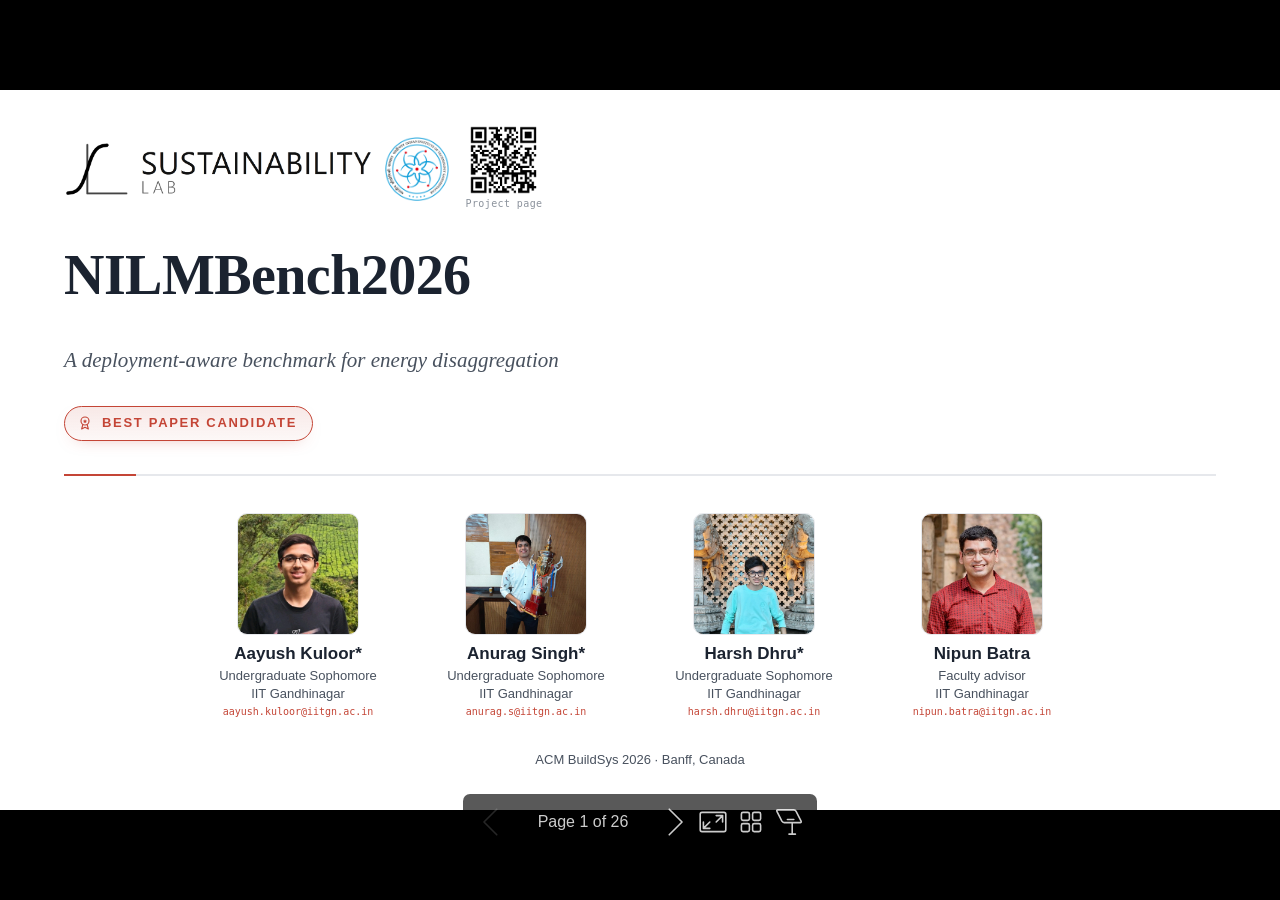
==== commit 53fbae85: "move project page QR code" ====
--- a/slides/nilmbench2026.html
+++ b/slides/nilmbench2026.html
@@ -7,19 +7,20 @@
  * @auto-scaling true
  * @size 16:9 1280px 720px
  * @size 4:3 960px 720px
- */div#\:\$p > svg > foreignObject > section [data-theme=light],div#\:\$p > svg > foreignObject > section{color-scheme:light}div#\:\$p > svg > foreignObject > section [data-theme=dark],div#\:\$p > svg > foreignObject > section:where(.invert){color-scheme:dark}div#\:\$p > svg > foreignObject > section{-ms-text-size-adjust:100%;-webkit-text-size-adjust:100%;background-color:var(--bgColor-default);color:var(--fgColor-default);font-family:var(--fontStack-sansSerif, -apple-system, BlinkMacSystemFont, "Segoe UI", "Noto Sans", Helvetica, Arial, sans-serif, "Apple Color Emoji", "Segoe UI Emoji");font-size:16px;font-weight:var(--base-text-weight-normal, 400);line-height:1.5;margin:0;word-wrap:break-word}div#\:\$p > svg > foreignObject > section{--marpit-root-font-size:16px}div#\:\$p > svg > foreignObject > section a{text-decoration:underline;text-underline-offset:calc(var(--marpit-root-font-size, 1rem) * .2)}div#\:\$p > svg > foreignObject > section :is(h1, marp-h1):hover .anchor .octicon-link:before,div#\:\$p > svg > foreignObject > section :is(h2, marp-h2):hover .anchor .octicon-link:before,div#\:\$p > svg > foreignObject > section :is(h3, marp-h3):hover .anchor .octicon-link:before,div#\:\$p > svg > foreignObject > section :is(h4, marp-h4):hover .anchor .octicon-link:before,div#\:\$p > svg > foreignObject > section :is(h5, marp-h5):hover .anchor .octicon-link:before,div#\:\$p > svg > foreignObject > section :is(h6, marp-h6):hover .anchor .octicon-link:before{background-color:currentColor;content:" ";display:inline-block;height:16px;-webkit-mask-image:url('data:image/svg+xml;charset=utf-8,<svg xmlns="http://www.w3.org/2000/svg" aria-hidden="true" viewBox="0 0 16 16"><path fill-rule="evenodd" d="M7.775 3.275a.75.75 0 0 0 1.06 1.06l1.25-1.25a2 2 0 1 1 2.83 2.83l-2.5 2.5a2 2 0 0 1-2.83 0 .75.75 0 0 0-1.06 1.06 3.5 3.5 0 0 0 4.95 0l2.5-2.5a3.5 3.5 0 0 0-4.95-4.95zm-4.69 9.64a2 2 0 0 1 0-2.83l2.5-2.5a2 2 0 0 1 2.83 0 .75.75 0 0 0 1.06-1.06 3.5 3.5 0 0 0-4.95 0l-2.5 2.5a3.5 3.5 0 0 0 4.95 4.95l1.25-1.25a.75.75 0 0 0-1.06-1.06l-1.25 1.25a2 2 0 0 1-2.83 0"/></svg>');mask-image:url('data:image/svg+xml;charset=utf-8,<svg xmlns="http://www.w3.org/2000/svg" aria-hidden="true" viewBox="0 0 16 16"><path fill-rule="evenodd" d="M7.775 3.275a.75.75 0 0 0 1.06 1.06l1.25-1.25a2 2 0 1 1 2.83 2.83l-2.5 2.5a2 2 0 0 1-2.83 0 .75.75 0 0 0-1.06 1.06 3.5 3.5 0 0 0 4.95 0l2.5-2.5a3.5 3.5 0 0 0-4.95-4.95zm-4.69 9.64a2 2 0 0 1 0-2.83l2.5-2.5a2 2 0 0 1 2.83 0 .75.75 0 0 0 1.06-1.06 3.5 3.5 0 0 0-4.95 0l-2.5 2.5a3.5 3.5 0 0 0 4.95 4.95l1.25-1.25a.75.75 0 0 0-1.06-1.06l-1.25 1.25a2 2 0 0 1-2.83 0"/></svg>');width:16px}div#\:\$p > svg > foreignObject > section details,div#\:\$p > svg > foreignObject > section figcaption,div#\:\$p > svg > foreignObject > section figure{display:block}div#\:\$p > svg > foreignObject > section summary{display:list-item}div#\:\$p > svg > foreignObject > section [hidden]{display:none!important}div#\:\$p > svg > foreignObject > section a{background-color:transparent;color:var(--fgColor-accent);text-decoration:none}div#\:\$p > svg > foreignObject > section abbr[title]{border-bottom:none;-webkit-text-decoration:underline dotted;text-decoration:underline dotted}div#\:\$p > svg > foreignObject > section b,div#\:\$p > svg > foreignObject > section strong{font-weight:var(--base-text-weight-semibold, 600)}div#\:\$p > svg > foreignObject > section dfn{font-style:italic}div#\:\$p > svg > foreignObject > section :is(h1, marp-h1){border-bottom:1px solid var(--borderColor-muted);font-size:2em;font-weight:var(--base-text-weight-semibold, 600);margin:.67em 0;padding-bottom:.3em}div#\:\$p > svg > foreignObject > section mark{background-color:var(--bgColor-attention-muted);color:var(--fgColor-default)}div#\:\$p > svg > foreignObject > section small{font-size:90%}div#\:\$p > svg > foreignObject > section sub,div#\:\$p > svg > foreignObject > section sup{font-size:75%;line-height:0;position:relative;vertical-align:baseline}div#\:\$p > svg > foreignObject > section sub{bottom:-.25em}div#\:\$p > svg > foreignObject > section sup{top:-.5em}div#\:\$p > svg > foreignObject > section img{border-style:none;box-sizing:content-box;max-width:100%}div#\:\$p > svg > foreignObject > section code,div#\:\$p > svg > foreignObject > section kbd,div#\:\$p > svg > foreignObject > section :is(pre, marp-pre),div#\:\$p > svg > foreignObject > section samp{font-family:monospace;font-size:1em}div#\:\$p > svg > foreignObject > section figure{margin:1em var(--base-size-40)}div#\:\$p > svg > foreignObject > section hr{background:transparent;background-color:var(--borderColor-default);border:0;box-sizing:content-box;height:.25em;margin:var(--base-size-24) 0;overflow:hidden;padding:0}div#\:\$p > svg > foreignObject > section input{font:inherit;font-family:inherit;font-size:inherit;line-height:inherit;margin:0;overflow:visible}div#\:\$p > svg > foreignObject > section [type=button],div#\:\$p > svg > foreignObject > section [type=reset],div#\:\$p > svg > foreignObject > section [type=submit]{-webkit-appearance:button;-moz-appearance:button;appearance:button}div#\:\$p > svg > foreignObject > section [type=checkbox],div#\:\$p > svg > foreignObject > section [type=radio]{box-sizing:border-box;padding:0}div#\:\$p > svg > foreignObject > section [type=number]::-webkit-inner-spin-button,div#\:\$p > svg > foreignObject > section [type=number]::-webkit-outer-spin-button{height:auto}div#\:\$p > svg > foreignObject > section [type=search]::-webkit-search-cancel-button,div#\:\$p > svg > foreignObject > section [type=search]::-webkit-search-decoration{-webkit-appearance:none;appearance:none}div#\:\$p > svg > foreignObject > section ::-webkit-input-placeholder{color:inherit;opacity:.54}div#\:\$p > svg > foreignObject > section ::-webkit-file-upload-button{-webkit-appearance:button;appearance:button;font:inherit}div#\:\$p > svg > foreignObject > section a:hover{text-decoration:underline}div#\:\$p > svg > foreignObject > section ::-moz-placeholder{color:var(--fgColor-muted);opacity:1}div#\:\$p > svg > foreignObject > section ::placeholder{color:var(--fgColor-muted);opacity:1}div#\:\$p > svg > foreignObject > section hr:after,div#\:\$p > svg > foreignObject > section hr:before{content:"";display:table}div#\:\$p > svg > foreignObject > section hr:after{clear:both}div#\:\$p > svg > foreignObject > section table{border-collapse:collapse;border-spacing:0;display:block;font-variant:tabular-nums;max-width:100%;overflow:auto;width:-moz-max-content;width:max-content}div#\:\$p > svg > foreignObject > section td,div#\:\$p > svg > foreignObject > section th{padding:0}div#\:\$p > svg > foreignObject > section details summary{cursor:pointer}div#\:\$p > svg > foreignObject > section [role=button]:focus,div#\:\$p > svg > foreignObject > section a:focus,div#\:\$p > svg > foreignObject > section input[type=checkbox]:focus,div#\:\$p > svg > foreignObject > section input[type=radio]:focus{box-shadow:none;outline:2px solid var(--focus-outlineColor);outline-offset:-2px}div#\:\$p > svg > foreignObject > section [role=button]:focus:not(:focus-visible),div#\:\$p > svg > foreignObject > section a:focus:not(:focus-visible),div#\:\$p > svg > foreignObject > section input[type=checkbox]:focus:not(:focus-visible),div#\:\$p > svg > foreignObject > section input[type=radio]:focus:not(:focus-visible){outline:1px solid transparent}div#\:\$p > svg > foreignObject > section [role=button]:focus-visible,div#\:\$p > svg > foreignObject > section a:focus-visible,div#\:\$p > svg > foreignObject > section input[type=checkbox]:focus-visible,div#\:\$p > svg > foreignObject > section input[type=radio]:focus-visible{box-shadow:none;outline:2px solid var(--focus-outlineColor);outline-offset:-2px}div#\:\$p > svg > foreignObject > section a:not([class]):focus,div#\:\$p > svg > foreignObject > section a:not([class]):focus-visible,div#\:\$p > svg > foreignObject > section input[type=checkbox]:focus,div#\:\$p > svg > foreignObject > section input[type=checkbox]:focus-visible,div#\:\$p > svg > foreignObject > section input[type=radio]:focus,div#\:\$p > svg > foreignObject > section input[type=radio]:focus-visible{outline-offset:0}div#\:\$p > svg > foreignObject > section kbd{background-color:var(--bgColor-muted);border-bottom-color:var(--borderColor-neutral-muted);border:1px solid var(--borderColor-neutral-muted);border-radius:6px;box-shadow:inset 0 -1px 0 var(--borderColor-neutral-muted);color:var(--fgColor-default);display:inline-block;font:11px var(--fontStack-monospace, ui-monospace, SFMono-Regular, SF Mono, Menlo, Consolas, Liberation Mono, monospace);line-height:10px;padding:var(--base-size-4);vertical-align:middle}div#\:\$p > svg > foreignObject > section :is(h1, marp-h1),div#\:\$p > svg > foreignObject > section :is(h2, marp-h2),div#\:\$p > svg > foreignObject > section :is(h3, marp-h3),div#\:\$p > svg > foreignObject > section :is(h4, marp-h4),div#\:\$p > svg > foreignObject > section :is(h5, marp-h5),div#\:\$p > svg > foreignObject > section :is(h6, marp-h6){font-weight:var(--base-text-weight-semibold, 600);line-height:1.25;margin-bottom:var(--base-size-16);margin-top:var(--base-size-24)}div#\:\$p > svg > foreignObject > section :is(h2, marp-h2){border-bottom:1px solid var(--borderColor-muted);font-size:1.5em;padding-bottom:.3em}div#\:\$p > svg > foreignObject > section :is(h2, marp-h2),div#\:\$p > svg > foreignObject > section :is(h3, marp-h3){font-weight:var(--base-text-weight-semibold, 600)}div#\:\$p > svg > foreignObject > section :is(h3, marp-h3){font-size:1.25em}div#\:\$p > svg > foreignObject > section :is(h4, marp-h4){font-size:1em}div#\:\$p > svg > foreignObject > section :is(h4, marp-h4),div#\:\$p > svg > foreignObject > section :is(h5, marp-h5){font-weight:var(--base-text-weight-semibold, 600)}div#\:\$p > svg > foreignObject > section :is(h5, marp-h5){font-size:.875em}div#\:\$p > svg > foreignObject > section :is(h6, marp-h6){color:var(--fgColor-muted);font-size:.85em;font-weight:var(--base-text-weight-semibold, 600)}div#\:\$p > svg > foreignObject > section p{margin-bottom:10px;margin-top:0}div#\:\$p > svg > foreignObject > section blockquote{border-left:.25em solid var(--borderColor-default);color:var(--fgColor-muted);margin:0;padding:0 1em}div#\:\$p > svg > foreignObject > section ol,div#\:\$p > svg > foreignObject > section ul{margin-bottom:0;margin-top:0;padding-left:2em}div#\:\$p > svg > foreignObject > section ol ol,div#\:\$p > svg > foreignObject > section ul ol{list-style-type:lower-roman}div#\:\$p > svg > foreignObject > section ol ol ol,div#\:\$p > svg > foreignObject > section ol ul ol,div#\:\$p > svg > foreignObject > section ul ol ol,div#\:\$p > svg > foreignObject > section ul ul ol{list-style-type:lower-alpha}div#\:\$p > svg > foreignObject > section dd{margin-left:0}div#\:\$p > svg > foreignObject > section code,div#\:\$p > svg > foreignObject > section :is(pre, marp-pre),div#\:\$p > svg > foreignObject > section samp,div#\:\$p > svg > foreignObject > section tt{font-family:var(--fontStack-monospace, ui-monospace, SFMono-Regular, SF Mono, Menlo, Consolas, Liberation Mono, monospace);font-size:12px}div#\:\$p > svg > foreignObject > section :is(pre, marp-pre){margin-bottom:0;margin-top:0;word-wrap:normal}div#\:\$p > svg > foreignObject > section .octicon{display:inline-block;fill:currentColor;overflow:visible!important;vertical-align:text-bottom}div#\:\$p > svg > foreignObject > section input::-webkit-inner-spin-button,div#\:\$p > svg > foreignObject > section input::-webkit-outer-spin-button{-webkit-appearance:none;appearance:none;margin:0}div#\:\$p > svg > foreignObject > section .mr-2{margin-right:var(--base-size-8, 8px)!important}div#\:\$p > svg > foreignObject > section:after,div#\:\$p > svg > foreignObject > section:before{display:table}div#\:\$p > svg > foreignObject > section:after{clear:both}div#\:\$p > svg > foreignObject > section>:first-child{margin-top:0!important}div#\:\$p > svg > foreignObject > section>:last-child{margin-bottom:0!important}div#\:\$p > svg > foreignObject > section a:not([href]){color:inherit;text-decoration:none}div#\:\$p > svg > foreignObject > section .absent{color:var(--fgColor-danger)}div#\:\$p > svg > foreignObject > section .anchor{float:left;line-height:1;margin-left:-20px;padding-right:var(--base-size-4)}div#\:\$p > svg > foreignObject > section .anchor:focus{outline:none}div#\:\$p > svg > foreignObject > section blockquote,div#\:\$p > svg > foreignObject > section details,div#\:\$p > svg > foreignObject > section dl,div#\:\$p > svg > foreignObject > section ol,div#\:\$p > svg > foreignObject > section p,div#\:\$p > svg > foreignObject > section :is(pre, marp-pre),div#\:\$p > svg > foreignObject > section table,div#\:\$p > svg > foreignObject > section ul{margin-bottom:var(--base-size-16);margin-top:0}div#\:\$p > svg > foreignObject > section blockquote>:first-child{margin-top:0}div#\:\$p > svg > foreignObject > section blockquote>:last-child{margin-bottom:0}div#\:\$p > svg > foreignObject > section :is(h1, marp-h1) .octicon-link,div#\:\$p > svg > foreignObject > section :is(h2, marp-h2) .octicon-link,div#\:\$p > svg > foreignObject > section :is(h3, marp-h3) .octicon-link,div#\:\$p > svg > foreignObject > section :is(h4, marp-h4) .octicon-link,div#\:\$p > svg > foreignObject > section :is(h5, marp-h5) .octicon-link,div#\:\$p > svg > foreignObject > section :is(h6, marp-h6) .octicon-link{color:var(--fgColor-default);vertical-align:middle;visibility:hidden}div#\:\$p > svg > foreignObject > section :is(h1, marp-h1):hover .anchor,div#\:\$p > svg > foreignObject > section :is(h2, marp-h2):hover .anchor,div#\:\$p > svg > foreignObject > section :is(h3, marp-h3):hover .anchor,div#\:\$p > svg > foreignObject > section :is(h4, marp-h4):hover .anchor,div#\:\$p > svg > foreignObject > section :is(h5, marp-h5):hover .anchor,div#\:\$p > svg > foreignObject > section :is(h6, marp-h6):hover .anchor{text-decoration:none}div#\:\$p > svg > foreignObject > section :is(h1, marp-h1):hover .anchor .octicon-link,div#\:\$p > svg > foreignObject > section :is(h2, marp-h2):hover .anchor .octicon-link,div#\:\$p > svg > foreignObject > section :is(h3, marp-h3):hover .anchor .octicon-link,div#\:\$p > svg > foreignObject > section :is(h4, marp-h4):hover .anchor .octicon-link,div#\:\$p > svg > foreignObject > section :is(h5, marp-h5):hover .anchor .octicon-link,div#\:\$p > svg > foreignObject > section :is(h6, marp-h6):hover .anchor .octicon-link{visibility:visible}div#\:\$p > svg > foreignObject > section :is(h1, marp-h1) code,div#\:\$p > svg > foreignObject > section :is(h1, marp-h1) tt,div#\:\$p > svg > foreignObject > section :is(h2, marp-h2) code,div#\:\$p > svg > foreignObject > section :is(h2, marp-h2) tt,div#\:\$p > svg > foreignObject > section :is(h3, marp-h3) code,div#\:\$p > svg > foreignObject > section :is(h3, marp-h3) tt,div#\:\$p > svg > foreignObject > section :is(h4, marp-h4) code,div#\:\$p > svg > foreignObject > section :is(h4, marp-h4) tt,div#\:\$p > svg > foreignObject > section :is(h5, marp-h5) code,div#\:\$p > svg > foreignObject > section :is(h5, marp-h5) tt,div#\:\$p > svg > foreignObject > section :is(h6, marp-h6) code,div#\:\$p > svg > foreignObject > section :is(h6, marp-h6) tt{font-size:inherit;padding:0 .2em}div#\:\$p > svg > foreignObject > section summary :is(h1, marp-h1),div#\:\$p > svg > foreignObject > section summary :is(h2, marp-h2),div#\:\$p > svg > foreignObject > section summary :is(h3, marp-h3),div#\:\$p > svg > foreignObject > section summary :is(h4, marp-h4),div#\:\$p > svg > foreignObject > section summary :is(h5, marp-h5),div#\:\$p > svg > foreignObject > section summary :is(h6, marp-h6){display:inline-block}div#\:\$p > svg > foreignObject > section summary :is(h1, marp-h1) .anchor,div#\:\$p > svg > foreignObject > section summary :is(h2, marp-h2) .anchor,div#\:\$p > svg > foreignObject > section summary :is(h3, marp-h3) .anchor,div#\:\$p > svg > foreignObject > section summary :is(h4, marp-h4) .anchor,div#\:\$p > svg > foreignObject > section summary :is(h5, marp-h5) .anchor,div#\:\$p > svg > foreignObject > section summary :is(h6, marp-h6) .anchor{margin-left:-40px}div#\:\$p > svg > foreignObject > section summary :is(h1, marp-h1),div#\:\$p > svg > foreignObject > section summary :is(h2, marp-h2){border-bottom:0;padding-bottom:0}div#\:\$p > svg > foreignObject > section ol.no-list,div#\:\$p > svg > foreignObject > section ul.no-list{list-style-type:none;padding:0}div#\:\$p > svg > foreignObject > section ol[type="a s"]{list-style-type:lower-alpha}div#\:\$p > svg > foreignObject > section ol[type="A s"]{list-style-type:upper-alpha}div#\:\$p > svg > foreignObject > section ol[type="i s"]{list-style-type:lower-roman}div#\:\$p > svg > foreignObject > section ol[type="I s"]{list-style-type:upper-roman}div#\:\$p > svg > foreignObject > section div>ol:not([type]),div#\:\$p > svg > foreignObject > section ol[type="1"]{list-style-type:decimal}div#\:\$p > svg > foreignObject > section ol ol,div#\:\$p > svg > foreignObject > section ol ul,div#\:\$p > svg > foreignObject > section ul ol,div#\:\$p > svg > foreignObject > section ul ul{margin-bottom:0;margin-top:0}div#\:\$p > svg > foreignObject > section li>p{margin-top:var(--base-size-16)}div#\:\$p > svg > foreignObject > section li+li{margin-top:.25em}div#\:\$p > svg > foreignObject > section dl{padding:0}div#\:\$p > svg > foreignObject > section dl dt{font-size:1em;font-style:italic;font-weight:var(--base-text-weight-semibold, 600);margin-top:var(--base-size-16);padding:0}div#\:\$p > svg > foreignObject > section dl dd{margin-bottom:var(--base-size-16);padding:0 var(--base-size-16)}div#\:\$p > svg > foreignObject > section table th{font-weight:var(--base-text-weight-semibold, 600)}div#\:\$p > svg > foreignObject > section table td,div#\:\$p > svg > foreignObject > section table th{border:1px solid var(--borderColor-default);padding:6px 13px}div#\:\$p > svg > foreignObject > section table td>:last-child{margin-bottom:0}div#\:\$p > svg > foreignObject > section table tr{background-color:var(--bgColor-default);border-top:1px solid var(--borderColor-muted)}div#\:\$p > svg > foreignObject > section table tr:nth-child(2n){background-color:var(--bgColor-muted)}div#\:\$p > svg > foreignObject > section table img{background-color:transparent}div#\:\$p > svg > foreignObject > section img[align=right]{padding-left:20px}div#\:\$p > svg > foreignObject > section img[align=left]{padding-right:20px}div#\:\$p > svg > foreignObject > section .emoji{background-color:transparent;max-width:none;vertical-align:text-top}div#\:\$p > svg > foreignObject > section :is(span, marp-span).frame,div#\:\$p > svg > foreignObject > section :is(span, marp-span).frame>:is(span, marp-span){display:block;overflow:hidden}div#\:\$p > svg > foreignObject > section :is(span, marp-span).frame>:is(span, marp-span){border:1px solid var(--borderColor-default);float:left;margin:13px 0 0;padding:7px;width:auto}div#\:\$p > svg > foreignObject > section :is(span, marp-span).frame :is(span, marp-span) img{display:block;float:left}div#\:\$p > svg > foreignObject > section :is(span, marp-span).frame :is(span, marp-span) :is(span, marp-span){clear:both;color:var(--fgColor-default);display:block;padding:5px 0 0}div#\:\$p > svg > foreignObject > section :is(span, marp-span).align-center{clear:both;display:block;overflow:hidden}div#\:\$p > svg > foreignObject > section :is(span, marp-span).align-center>:is(span, marp-span){display:block;margin:13px auto 0;overflow:hidden;text-align:center}div#\:\$p > svg > foreignObject > section :is(span, marp-span).align-center :is(span, marp-span) img{margin:0 auto;text-align:center}div#\:\$p > svg > foreignObject > section :is(span, marp-span).align-right{clear:both;display:block;overflow:hidden}div#\:\$p > svg > foreignObject > section :is(span, marp-span).align-right>:is(span, marp-span){display:block;margin:13px 0 0;overflow:hidden;text-align:right}div#\:\$p > svg > foreignObject > section :is(span, marp-span).align-right :is(span, marp-span) img{margin:0;text-align:right}div#\:\$p > svg > foreignObject > section :is(span, marp-span).float-left{display:block;float:left;margin-right:13px;overflow:hidden}div#\:\$p > svg > foreignObject > section :is(span, marp-span).float-left :is(span, marp-span){margin:13px 0 0}div#\:\$p > svg > foreignObject > section :is(span, marp-span).float-right{display:block;float:right;margin-left:13px;overflow:hidden}div#\:\$p > svg > foreignObject > section :is(span, marp-span).float-right>:is(span, marp-span){display:block;margin:13px auto 0;overflow:hidden;text-align:right}div#\:\$p > svg > foreignObject > section code,div#\:\$p > svg > foreignObject > section tt{background-color:var(--bgColor-neutral-muted);border-radius:6px;font-size:85%;margin:0;padding:.2em .4em;white-space:break-spaces}div#\:\$p > svg > foreignObject > section code br,div#\:\$p > svg > foreignObject > section tt br{display:none}div#\:\$p > svg > foreignObject > section del code{text-decoration:inherit}div#\:\$p > svg > foreignObject > section samp{font-size:85%}div#\:\$p > svg > foreignObject > section :is(pre, marp-pre) code{font-size:100%}div#\:\$p > svg > foreignObject > section :is(pre, marp-pre)>code{background:transparent;border:0;margin:0;padding:0;white-space:pre;word-break:normal}div#\:\$p > svg > foreignObject > section .highlight{margin-bottom:var(--base-size-16)}div#\:\$p > svg > foreignObject > section .highlight :is(pre, marp-pre){margin-bottom:0;word-break:normal}div#\:\$p > svg > foreignObject > section :is(pre, marp-pre){background-color:var(--bgColor-muted);border-radius:6px;color:var(--fgColor-default);font-size:85%;line-height:1.45;overflow:auto;padding:var(--base-size-16)}div#\:\$p > svg > foreignObject > section :is(pre, marp-pre) code,div#\:\$p > svg > foreignObject > section :is(pre, marp-pre) tt{display:inline;line-height:inherit;margin:0;overflow:visible;padding:0;word-wrap:normal;background-color:transparent;border:0}div#\:\$p > svg > foreignObject > section .csv-data td,div#\:\$p > svg > foreignObject > section .csv-data th{font-size:12px;line-height:1;overflow:hidden;padding:5px;text-align:left;white-space:nowrap}div#\:\$p > svg > foreignObject > section .csv-data .blob-num{background:var(--bgColor-default);border:0;padding:10px var(--base-size-8) 9px;text-align:right}div#\:\$p > svg > foreignObject > section .csv-data tr{border-top:0}div#\:\$p > svg > foreignObject > section .csv-data th{background:var(--bgColor-muted);border-top:0;font-weight:var(--base-text-weight-semibold, 600)}div#\:\$p > svg > foreignObject > section [data-footnote-ref]:before{content:"["}div#\:\$p > svg > foreignObject > section [data-footnote-ref]:after{content:"]"}div#\:\$p > svg > foreignObject > section .footnotes{border-top:1px solid var(--borderColor-default);color:var(--fgColor-muted);font-size:12px}div#\:\$p > svg > foreignObject > section div#\:\$p > svg > foreignObject > section section.footnotes{--marpit-root-font-size:12px}div#\:\$p > svg > foreignObject > section .footnotes ol,div#\:\$p > svg > foreignObject > section .footnotes ol ul{padding-left:var(--base-size-16)}div#\:\$p > svg > foreignObject > section .footnotes ol ul{display:inline-block;margin-top:var(--base-size-16)}div#\:\$p > svg > foreignObject > section .footnotes li{position:relative}div#\:\$p > svg > foreignObject > section .footnotes li:target:before{border:2px solid var(--borderColor-accent-emphasis);border-radius:6px;bottom:calc(var(--base-size-8)*-1);content:"";left:calc(var(--base-size-24)*-1);pointer-events:none;position:absolute;right:calc(var(--base-size-8)*-1);top:calc(var(--base-size-8)*-1)}div#\:\$p > svg > foreignObject > section .footnotes li:target{color:var(--fgColor-default)}div#\:\$p > svg > foreignObject > section .footnotes .data-footnote-backref g-emoji{font-family:monospace}div#\:\$p > svg > foreignObject > section .pl-c{color:var(--color-prettylights-syntax-comment)}div#\:\$p > svg > foreignObject > section .pl-c1,div#\:\$p > svg > foreignObject > section .pl-s .pl-v{color:var(--color-prettylights-syntax-constant)}div#\:\$p > svg > foreignObject > section .pl-e,div#\:\$p > svg > foreignObject > section .pl-en{color:var(--color-prettylights-syntax-entity)}div#\:\$p > svg > foreignObject > section .pl-s .pl-s1,div#\:\$p > svg > foreignObject > section .pl-smi{color:var(--color-prettylights-syntax-storage-modifier-import)}div#\:\$p > svg > foreignObject > section .pl-ent{color:var(--color-prettylights-syntax-entity-tag)}div#\:\$p > svg > foreignObject > section .pl-k{color:var(--color-prettylights-syntax-keyword)}div#\:\$p > svg > foreignObject > section .pl-pds,div#\:\$p > svg > foreignObject > section .pl-s,div#\:\$p > svg > foreignObject > section .pl-s .pl-pse .pl-s1,div#\:\$p > svg > foreignObject > section .pl-sr,div#\:\$p > svg > foreignObject > section .pl-sr .pl-cce,div#\:\$p > svg > foreignObject > section .pl-sr .pl-sra,div#\:\$p > svg > foreignObject > section .pl-sr .pl-sre{color:var(--color-prettylights-syntax-string)}div#\:\$p > svg > foreignObject > section .pl-smw,div#\:\$p > svg > foreignObject > section .pl-v{color:var(--color-prettylights-syntax-variable)}div#\:\$p > svg > foreignObject > section .pl-bu{color:var(--color-prettylights-syntax-brackethighlighter-unmatched)}div#\:\$p > svg > foreignObject > section .pl-ii{background-color:var(--color-prettylights-syntax-invalid-illegal-bg);color:var(--color-prettylights-syntax-invalid-illegal-text)}div#\:\$p > svg > foreignObject > section .pl-c2{background-color:var(--color-prettylights-syntax-carriage-return-bg);color:var(--color-prettylights-syntax-carriage-return-text)}div#\:\$p > svg > foreignObject > section .pl-sr .pl-cce{color:var(--color-prettylights-syntax-string-regexp);font-weight:700}div#\:\$p > svg > foreignObject > section .pl-ml{color:var(--color-prettylights-syntax-markup-list)}div#\:\$p > svg > foreignObject > section .pl-mh,div#\:\$p > svg > foreignObject > section .pl-mh .pl-en,div#\:\$p > svg > foreignObject > section .pl-ms{color:var(--color-prettylights-syntax-markup-heading);font-weight:700}div#\:\$p > svg > foreignObject > section .pl-mi{color:var(--color-prettylights-syntax-markup-italic);font-style:italic}div#\:\$p > svg > foreignObject > section .pl-mb{color:var(--color-prettylights-syntax-markup-bold);font-weight:700}div#\:\$p > svg > foreignObject > section .pl-md{background-color:var(--color-prettylights-syntax-markup-deleted-bg);color:var(--color-prettylights-syntax-markup-deleted-text)}div#\:\$p > svg > foreignObject > section .pl-mi1{background-color:var(--color-prettylights-syntax-markup-inserted-bg);color:var(--color-prettylights-syntax-markup-inserted-text)}div#\:\$p > svg > foreignObject > section .pl-mc{background-color:var(--color-prettylights-syntax-markup-changed-bg);color:var(--color-prettylights-syntax-markup-changed-text)}div#\:\$p > svg > foreignObject > section .pl-mi2{background-color:var(--color-prettylights-syntax-markup-ignored-bg);color:var(--color-prettylights-syntax-markup-ignored-text)}div#\:\$p > svg > foreignObject > section .pl-mdr{color:var(--color-prettylights-syntax-meta-diff-range);font-weight:700}div#\:\$p > svg > foreignObject > section .pl-ba{color:var(--color-prettylights-syntax-brackethighlighter-angle)}div#\:\$p > svg > foreignObject > section .pl-sg{color:var(--color-prettylights-syntax-sublimelinter-gutter-mark)}div#\:\$p > svg > foreignObject > section .pl-corl{color:var(--color-prettylights-syntax-constant-other-reference-link);text-decoration:underline}div#\:\$p > svg > foreignObject > section [role=button]:focus:not(:focus-visible),div#\:\$p > svg > foreignObject > section [role=tabpanel][tabindex="0"]:focus:not(:focus-visible),div#\:\$p > svg > foreignObject > section a:focus:not(:focus-visible),div#\:\$p > svg > foreignObject > section button:focus:not(:focus-visible),div#\:\$p > svg > foreignObject > section summary:focus:not(:focus-visible){box-shadow:none;outline:none}div#\:\$p > svg > foreignObject > section [tabindex="0"]:focus:not(:focus-visible),div#\:\$p > svg > foreignObject > section details-dialog:focus:not(:focus-visible){outline:none}div#\:\$p > svg > foreignObject > section g-emoji{display:inline-block;font-family:Apple Color Emoji,Segoe UI Emoji,Segoe UI Symbol;font-size:1em;font-style:normal!important;font-weight:var(--base-text-weight-normal, 400);line-height:1;min-width:1ch;vertical-align:-.075em}div#\:\$p > svg > foreignObject > section g-emoji img{height:1em;width:1em}div#\:\$p > svg > foreignObject > section a:has(>p,>div,>:is(pre, marp-pre),>blockquote){display:block}div#\:\$p > svg > foreignObject > section a:has(>p,>div,>:is(pre, marp-pre),>blockquote):not(:has(.snippet-clipboard-content,>:is(pre, marp-pre))){width:-moz-fit-content;width:fit-content}div#\:\$p > svg > foreignObject > section a:has(>p,>div,>:is(pre, marp-pre),>blockquote):has(.snippet-clipboard-content,>:is(pre, marp-pre)):focus-visible{outline:2px solid var(--focus-outlineColor);outline-offset:2px}div#\:\$p > svg > foreignObject > section .task-list-item{list-style-type:none}div#\:\$p > svg > foreignObject > section .task-list-item label{font-weight:var(--base-text-weight-normal, 400)}div#\:\$p > svg > foreignObject > section .task-list-item.enabled label{cursor:pointer}div#\:\$p > svg > foreignObject > section .task-list-item+.task-list-item{margin-top:var(--base-size-4)}div#\:\$p > svg > foreignObject > section .task-list-item .handle{display:none}div#\:\$p > svg > foreignObject > section .task-list-item-checkbox{margin:0 .2em .25em -1.4em;vertical-align:middle}div#\:\$p > svg > foreignObject > section ul:dir(rtl) .task-list-item-checkbox{margin:0 -1.6em .25em .2em}div#\:\$p > svg > foreignObject > section ol:dir(rtl) .task-list-item-checkbox{margin:0 -1.6em .25em .2em}div#\:\$p > svg > foreignObject > section .contains-task-list:focus-within .task-list-item-convert-container,div#\:\$p > svg > foreignObject > section .contains-task-list:hover .task-list-item-convert-container{clip-path:none;display:block;height:24px;overflow:visible;width:auto}div#\:\$p > svg > foreignObject > section ::-webkit-calendar-picker-indicator{filter:invert(50%)}div#\:\$p > svg > foreignObject > section .markdown-alert{border-left:.25em solid var(--borderColor-default);color:inherit;margin-bottom:var(--base-size-16);padding:var(--base-size-8) var(--base-size-16)}div#\:\$p > svg > foreignObject > section .markdown-alert>:first-child{margin-top:0}div#\:\$p > svg > foreignObject > section .markdown-alert>:last-child{margin-bottom:0}div#\:\$p > svg > foreignObject > section .markdown-alert .markdown-alert-title{align-items:center;display:flex;font-weight:var(--base-text-weight-medium, 500);line-height:1}div#\:\$p > svg > foreignObject > section .markdown-alert.markdown-alert-note{border-left-color:var(--borderColor-accent-emphasis)}div#\:\$p > svg > foreignObject > section .markdown-alert.markdown-alert-note .markdown-alert-title{color:var(--fgColor-accent)}div#\:\$p > svg > foreignObject > section .markdown-alert.markdown-alert-important{border-left-color:var(--borderColor-done-emphasis)}div#\:\$p > svg > foreignObject > section .markdown-alert.markdown-alert-important .markdown-alert-title{color:var(--fgColor-done)}div#\:\$p > svg > foreignObject > section .markdown-alert.markdown-alert-warning{border-left-color:var(--borderColor-attention-emphasis)}div#\:\$p > svg > foreignObject > section .markdown-alert.markdown-alert-warning .markdown-alert-title{color:var(--fgColor-attention)}div#\:\$p > svg > foreignObject > section .markdown-alert.markdown-alert-tip{border-left-color:var(--borderColor-success-emphasis)}div#\:\$p > svg > foreignObject > section .markdown-alert.markdown-alert-tip .markdown-alert-title{color:var(--fgColor-success)}div#\:\$p > svg > foreignObject > section .markdown-alert.markdown-alert-caution{border-left-color:var(--borderColor-danger-emphasis)}div#\:\$p > svg > foreignObject > section .markdown-alert.markdown-alert-caution .markdown-alert-title{color:var(--fgColor-danger)}div#\:\$p > svg > foreignObject > section>:first-child>.heading-element:first-child{margin-top:0!important}div#\:\$p > svg > foreignObject > section .highlight :is(pre, marp-pre):has(+.zeroclipboard-container){min-height:52px}div#\:\$p > svg > foreignObject > section :is(h1, marp-h1){color:var(--h1-color);font-size:1.6em}div#\:\$p > svg > foreignObject > section :is(h1, marp-h1),div#\:\$p > svg > foreignObject > section :is(h2, marp-h2){border-bottom:none}div#\:\$p > svg > foreignObject > section :is(h2, marp-h2){font-size:1.3em}div#\:\$p > svg > foreignObject > section :is(h3, marp-h3){font-size:1.1em}div#\:\$p > svg > foreignObject > section :is(h4, marp-h4){font-size:1.05em}div#\:\$p > svg > foreignObject > section :is(h5, marp-h5){font-size:1em}div#\:\$p > svg > foreignObject > section :is(h6, marp-h6){font-size:.9em}div#\:\$p > svg > foreignObject > section :is(h1, marp-h1) strong,div#\:\$p > svg > foreignObject > section :is(h2, marp-h2) strong,div#\:\$p > svg > foreignObject > section :is(h3, marp-h3) strong,div#\:\$p > svg > foreignObject > section :is(h4, marp-h4) strong,div#\:\$p > svg > foreignObject > section :is(h5, marp-h5) strong,div#\:\$p > svg > foreignObject > section :is(h6, marp-h6) strong{color:var(--heading-strong-color);font-weight:inherit}div#\:\$p > svg > foreignObject > section :is(h1, marp-h1)::part(auto-scaling),div#\:\$p > svg > foreignObject > section :is(h2, marp-h2)::part(auto-scaling),div#\:\$p > svg > foreignObject > section :is(h3, marp-h3)::part(auto-scaling),div#\:\$p > svg > foreignObject > section :is(h4, marp-h4)::part(auto-scaling),div#\:\$p > svg > foreignObject > section :is(h5, marp-h5)::part(auto-scaling),div#\:\$p > svg > foreignObject > section :is(h6, marp-h6)::part(auto-scaling){max-height:563px}div#\:\$p > svg > foreignObject > section hr{height:0;padding-top:.25em}div#\:\$p > svg > foreignObject > section img{background-color:transparent}div#\:\$p > svg > foreignObject > section :is(pre, marp-pre){border:1px solid var(--borderColor-default);line-height:1.15;overflow:visible}div#\:\$p > svg > foreignObject > section :is(pre, marp-pre)::part(auto-scaling){max-height:529px}div#\:\$p > svg > foreignObject > section :is(pre, marp-pre) :where(.hljs){color:var(--color-prettylights-syntax-storage-modifier-import)}div#\:\$p > svg > foreignObject > section :is(pre, marp-pre) :where(.hljs-doctag),div#\:\$p > svg > foreignObject > section :is(pre, marp-pre) :where(.hljs-keyword),div#\:\$p > svg > foreignObject > section :is(pre, marp-pre) :where(.hljs-meta .hljs-keyword),div#\:\$p > svg > foreignObject > section :is(pre, marp-pre) :where(.hljs-template-tag),div#\:\$p > svg > foreignObject > section :is(pre, marp-pre) :where(.hljs-template-variable),div#\:\$p > svg > foreignObject > section :is(pre, marp-pre) :where(.hljs-type),div#\:\$p > svg > foreignObject > section :is(pre, marp-pre) :where(.hljs-variable.language_){color:var(--color-prettylights-syntax-keyword)}div#\:\$p > svg > foreignObject > section :is(pre, marp-pre) :where(.hljs-title),div#\:\$p > svg > foreignObject > section :is(pre, marp-pre) :where(.hljs-title.class_),div#\:\$p > svg > foreignObject > section :is(pre, marp-pre) :where(.hljs-title.class_.inherited__),div#\:\$p > svg > foreignObject > section :is(pre, marp-pre) :where(.hljs-title.function_){color:var(--color-prettylights-syntax-entity)}div#\:\$p > svg > foreignObject > section :is(pre, marp-pre) :where(.hljs-attr),div#\:\$p > svg > foreignObject > section :is(pre, marp-pre) :where(.hljs-attribute),div#\:\$p > svg > foreignObject > section :is(pre, marp-pre) :where(.hljs-literal),div#\:\$p > svg > foreignObject > section :is(pre, marp-pre) :where(.hljs-meta),div#\:\$p > svg > foreignObject > section :is(pre, marp-pre) :where(.hljs-number),div#\:\$p > svg > foreignObject > section :is(pre, marp-pre) :where(.hljs-operator),div#\:\$p > svg > foreignObject > section :is(pre, marp-pre) :where(.hljs-selector-attr),div#\:\$p > svg > foreignObject > section :is(pre, marp-pre) :where(.hljs-selector-class),div#\:\$p > svg > foreignObject > section :is(pre, marp-pre) :where(.hljs-selector-id),div#\:\$p > svg > foreignObject > section :is(pre, marp-pre) :where(.hljs-variable){color:var(--color-prettylights-syntax-constant)}div#\:\$p > svg > foreignObject > section :is(pre, marp-pre) :where(.hljs-meta .hljs-string),div#\:\$p > svg > foreignObject > section :is(pre, marp-pre) :where(.hljs-regexp),div#\:\$p > svg > foreignObject > section :is(pre, marp-pre) :where(.hljs-string){color:var(--color-prettylights-syntax-string)}div#\:\$p > svg > foreignObject > section :is(pre, marp-pre) :where(.hljs-built_in),div#\:\$p > svg > foreignObject > section :is(pre, marp-pre) :where(.hljs-symbol){color:var(--color-prettylights-syntax-variable)}div#\:\$p > svg > foreignObject > section :is(pre, marp-pre) :where(.hljs-code),div#\:\$p > svg > foreignObject > section :is(pre, marp-pre) :where(.hljs-comment),div#\:\$p > svg > foreignObject > section :is(pre, marp-pre) :where(.hljs-formula){color:var(--color-prettylights-syntax-comment)}div#\:\$p > svg > foreignObject > section :is(pre, marp-pre) :where(.hljs-name),div#\:\$p > svg > foreignObject > section :is(pre, marp-pre) :where(.hljs-quote),div#\:\$p > svg > foreignObject > section :is(pre, marp-pre) :where(.hljs-selector-pseudo),div#\:\$p > svg > foreignObject > section :is(pre, marp-pre) :where(.hljs-selector-tag){color:var(--color-prettylights-syntax-entity-tag)}div#\:\$p > svg > foreignObject > section :is(pre, marp-pre) :where(.hljs-subst){color:var(--color-prettylights-syntax-storage-modifier-import)}div#\:\$p > svg > foreignObject > section :is(pre, marp-pre) :where(.hljs-section){color:var(--color-prettylights-syntax-markup-heading);font-weight:700}div#\:\$p > svg > foreignObject > section :is(pre, marp-pre) :where(.hljs-bullet){color:var(--color-prettylights-syntax-markup-list)}div#\:\$p > svg > foreignObject > section :is(pre, marp-pre) :where(.hljs-emphasis){color:var(--color-prettylights-syntax-markup-italic);font-style:italic}div#\:\$p > svg > foreignObject > section :is(pre, marp-pre) :where(.hljs-strong){color:var(--color-prettylights-syntax-markup-bold);font-weight:700}div#\:\$p > svg > foreignObject > section :is(pre, marp-pre) :where(.hljs-addition){background-color:var(--color-prettylights-syntax-markup-inserted-bg);color:var(--color-prettylights-syntax-markup-inserted-text)}div#\:\$p > svg > foreignObject > section :is(pre, marp-pre) :where(.hljs-deletion){background-color:var(--color-prettylights-syntax-markup-deleted-bg);color:var(--color-prettylights-syntax-markup-deleted-text)}div#\:\$p > svg > foreignObject > section footer,div#\:\$p > svg > foreignObject > section header{color:var(--header-footer-color);font-size:18px;left:30px;margin:0;position:absolute}div#\:\$p > svg > foreignObject > section header{top:21px}div#\:\$p > svg > foreignObject > section footer{bottom:21px}div#\:\$p > svg > foreignObject > section{--h1-color:light-dark(#246, #cee7ff);--header-footer-color:light-dark(hsla(0,0%,40%,.75), hsla(0,0%,60%,.75));--heading-strong-color:light-dark(#48c, #7bf);--paginate-color:light-dark(#777, #999);--base-size-4:4px;--base-size-8:8px;--base-size-16:16px;--base-size-24:24px;--base-size-40:40px;align-items:stretch;display:block;flex-flow:column nowrap;font-size:29px;height:720px;padding:78.5px;place-content:safe center center;width:1280px}div#\:\$p > svg > foreignObject > section{--marpit-root-font-size:29px}div#\:\$p > svg > foreignObject > section>:last-child,div#\:\$p > svg > foreignObject > section[data-footer]>:nth-last-child(2){margin-bottom:0}div#\:\$p > svg > foreignObject > section>:first-child,div#\:\$p > svg > foreignObject > section>header:first-child+*{margin-top:0}div#\:\$p > svg > foreignObject > section:after{bottom:21px;color:var(--paginate-color);font-size:24px;padding:0;position:absolute;right:30px}div#\:\$p > svg > foreignObject > section:after{--marpit-root-font-size:24px}div#\:\$p > svg > foreignObject > section[data-color] :is(h1, marp-h1),div#\:\$p > svg > foreignObject > section[data-color] :is(h2, marp-h2),div#\:\$p > svg > foreignObject > section[data-color] :is(h3, marp-h3),div#\:\$p > svg > foreignObject > section[data-color] :is(h4, marp-h4),div#\:\$p > svg > foreignObject > section[data-color] :is(h5, marp-h5),div#\:\$p > svg > foreignObject > section[data-color] :is(h6, marp-h6){color:currentcolor}div#\:\$p > svg > foreignObject > section{width:1280px;height:720px}@font-face {font-family:'Playfair Display';font-weight:700;font-style:normal;src:url('fonts/playfair-700.ttf')}@font-face {font-family:'Playfair Display';font-weight:800;font-style:normal;src:url('fonts/playfair-800.ttf')}@font-face {font-family:'Work Sans';font-weight:400;font-style:normal;src:url('fonts/worksans-400.ttf')}@font-face {font-family:'Work Sans';font-weight:500;font-style:normal;src:url('fonts/worksans-500.ttf')}@font-face {font-family:'Work Sans';font-weight:600;font-style:normal;src:url('fonts/worksans-600.ttf')}@font-face {font-family:'Work Sans';font-weight:700;font-style:normal;src:url('fonts/worksans-700.ttf')}@font-face {font-family:'JetBrains Mono';font-weight:400;font-style:normal;src:url('fonts/jetbrains-400.ttf')}@font-face {font-family:'JetBrains Mono';font-weight:500;font-style:normal;src:url('fonts/jetbrains-500.ttf')}div#\:\$p > svg > foreignObject > :where(section):not([\20 root]){--ink:#1b2330;--ink2:#48515e;--mut:#8b929c;--acc:#c44536;--navy:#1b3b6f;--line:#e6e8ec;--paper:#ffffff;--paper2:#f7f7f5;}div#\:\$p > svg > foreignObject > section{background:var(--paper);color:var(--ink);font-family:'Work Sans',sans-serif;font-size:22px;line-height:1.45;padding:48px 72px 56px;display:flex;flex-direction:column;justify-content:flex-start;overflow:hidden}div#\:\$p > svg > foreignObject > section{--marpit-root-font-size:22px}div#\:\$p > svg > foreignObject > section::after{color:var(--mut);font-family:'Work Sans',sans-serif;font-size:12px;right:32px}div#\:\$p > svg > foreignObject > section::after{--marpit-root-font-size:12px}div#\:\$p > svg > foreignObject > section footer{color:var(--mut);font-family:'Work Sans',sans-serif;font-size:12px}div#\:\$p > svg > foreignObject > section :is(h1, marp-h1){font-family:'Playfair Display',serif;font-weight:800;font-size:44px;color:var(--ink);margin:0 0 12px;letter-spacing:-0.01em;line-height:1.08}div#\:\$p > svg > foreignObject > section :is(h2, marp-h2){font-family:'Playfair Display',serif;font-weight:700;font-size:34px;color:var(--ink);margin:0 0 18px;letter-spacing:-0.01em;padding-bottom:12px;border-bottom:1px solid var(--line);position:relative;flex-shrink:0}div#\:\$p > svg > foreignObject > section :is(h2, marp-h2)::after{content:'';position:absolute;left:0;bottom:-1px;width:58px;height:3px;background:var(--acc)}div#\:\$p > svg > foreignObject > section :is(h3, marp-h3){font-family:'Work Sans',sans-serif;font-weight:700;font-size:20px;margin:0 0 4px;color:var(--ink)}div#\:\$p > svg > foreignObject > section :is(h4, marp-h4){font-family:'Work Sans',sans-serif;font-weight:600;font-size:12px;letter-spacing:0.16em;text-transform:uppercase;color:var(--acc);margin:0 0 10px}div#\:\$p > svg > foreignObject > section strong{color:var(--ink);font-weight:700}div#\:\$p > svg > foreignObject > section em{color:var(--acc);font-style:normal;font-weight:600}div#\:\$p > svg > foreignObject > section a{color:var(--acc);text-decoration:none}div#\:\$p > svg > foreignObject > section p{margin:0 0 10px}div#\:\$p > svg > foreignObject > section .kick{font-family:'Work Sans',sans-serif;font-weight:600;font-size:12px;letter-spacing:0.18em;text-transform:uppercase;color:var(--acc);margin:0 0 4px;flex-shrink:0}div#\:\$p > svg > foreignObject > section section.kick{--marpit-root-font-size:12px}div#\:\$p > svg > foreignObject > section > .kick:first-child, div#\:\$p > svg > foreignObject > section > :is(h2, marp-h2):first-child{margin-top:0}div#\:\$p > svg > foreignObject > section .slide-body{flex:1;display:flex;flex-direction:column;justify-content:center;min-height:0;width:100%}div#\:\$p > svg > foreignObject > section .slide-body.tight{justify-content:flex-start;padding-top:4px}div#\:\$p > svg > foreignObject > section ul{margin:4px 0;padding-left:0;list-style:none}div#\:\$p > svg > foreignObject > section li{margin:10px 0;padding-left:24px;position:relative;color:var(--ink2);font-size:20px}div#\:\$p > svg > foreignObject > section li strong{color:var(--ink)}div#\:\$p > svg > foreignObject > section li::before{content:'';position:absolute;left:2px;top:10px;width:6px;height:6px;border-radius:50%;border:2px solid var(--acc)}div#\:\$p > svg > foreignObject > section code{font-family:'JetBrains Mono',monospace;font-size:.82em;color:var(--navy);background:#eef1f5;padding:2px 6px;border-radius:4px}div#\:\$p > svg > foreignObject > section :is(pre, marp-pre){background:#f6f7f9;border:1px solid var(--line);border-radius:10px;padding:16px 20px;font-size:16px;line-height:1.6;margin:0}div#\:\$p > svg > foreignObject > section :is(pre, marp-pre) code{background:none;color:var(--ink);padding:0;font-size:1em}div#\:\$p > svg > foreignObject > section table{border-collapse:collapse;font-size:18px;width:100%}div#\:\$p > svg > foreignObject > section th{font-family:'Work Sans',sans-serif;font-weight:600;color:var(--ink);padding:8px 12px;text-align:left;border-bottom:2px solid var(--ink);font-size:12.5px;text-transform:uppercase;letter-spacing:0.05em}div#\:\$p > svg > foreignObject > section td{padding:8px 12px;border-bottom:1px solid var(--line);color:var(--ink2)}div#\:\$p > svg > foreignObject > section tr:last-child td{border-bottom:none}div#\:\$p > svg > foreignObject > section table.dataset-table tr:last-child td{border-bottom:2px solid var(--ink)}div#\:\$p > svg > foreignObject > section .dataset-wrap table tr:last-child td{border-bottom:2px solid var(--ink)}div#\:\$p > svg > foreignObject > section .callout-full{width:100%;margin-top:16px;font-size:18px}div#\:\$p > svg > foreignObject > section section.callout-full{--marpit-root-font-size:18px}div#\:\$p > svg > foreignObject > section td strong{color:var(--acc)}div#\:\$p > svg > foreignObject > section img{display:block;margin:0 auto;max-width:100%}div#\:\$p > svg > foreignObject > section .fig{width:100%;max-height:380px;object-fit:contain;object-position:center center}div#\:\$p > svg > foreignObject > section .fig-lg{width:100%;max-height:430px;object-fit:contain}div#\:\$p > svg > foreignObject > section .fig-xl{width:100%;max-height:480px;object-fit:contain}div#\:\$p > svg > foreignObject > section .decomp-layout{align-items:center;gap:32px}div#\:\$p > svg > foreignObject > section .decomp-layout .fig-col{flex:1.15}div#\:\$p > svg > foreignObject > section .decomp-layout .txt-col{flex:0.85;display:flex;flex-direction:column;justify-content:center;gap:14px}div#\:\$p > svg > foreignObject > section .decomp-layout .txt-col li{font-size:19px}div#\:\$p > svg > foreignObject > section .decomp-aside{font-size:15px;color:var(--mut);line-height:1.45;padding-top:8px;border-top:1px solid var(--line);margin-top:4px}div#\:\$p > svg > foreignObject > section section.decomp-aside{--marpit-root-font-size:15px}div#\:\$p > svg > foreignObject > section.bench-slide{padding-bottom:48px;padding-top:38px}div#\:\$p > svg > foreignObject > section.bench-slide :is(h2, marp-h2){margin-bottom:8px;padding-bottom:8px;font-size:28px;line-height:1.15}div#\:\$p > svg > foreignObject > section.bench-slide .kpi .n{font-size:36px}div#\:\$p > svg > foreignObject > section.bench-slide .kpi div#\:\$p > svg > foreignObject > section section.n{--marpit-root-font-size:36px}div#\:\$p > svg > foreignObject > section.bench-slide .kpi .l{font-size:13px;line-height:1.3}div#\:\$p > svg > foreignObject > section.bench-slide .kpi div#\:\$p > svg > foreignObject > section section.l{--marpit-root-font-size:13px}div#\:\$p > svg > foreignObject > section.bench-slide .kpis{margin:0 0 14px}div#\:\$p > svg > foreignObject > section.bench-slide li{font-size:16px;margin:5px 0;line-height:1.3}div#\:\$p > svg > foreignObject > section.bench-slide :is(h4, marp-h4){font-size:11px;margin-bottom:8px;letter-spacing:0.14em}div#\:\$p > svg > foreignObject > section .bench-body{display:flex;gap:28px;flex:1;min-height:0;align-items:flex-start;width:100%}div#\:\$p > svg > foreignObject > section .bench-info{flex:0.46;min-width:0;display:flex;flex-direction:column;gap:18px}div#\:\$p > svg > foreignObject > section .bench-block ul{margin:0}div#\:\$p > svg > foreignObject > section .bench-shot{flex:0.54;min-width:0;display:flex;align-items:flex-start;justify-content:center;padding-top:10px}div#\:\$p > svg > foreignObject > section .bench-shot img{width:86%;height:auto;object-fit:contain;object-position:center top;border:1px solid var(--line);border-radius:6px;margin:0 auto;background:#1e1e1e;transform:translate(-14px, 12px)}div#\:\$p > svg > foreignObject > section .bench-callout-full{margin-top:14px;font-size:15px;padding:10px 14px;line-height:1.35;flex-shrink:0}div#\:\$p > svg > foreignObject > section section.bench-callout-full{--marpit-root-font-size:15px}div#\:\$p > svg > foreignObject > section .task-row .task-card .tt{font-size:19px}div#\:\$p > svg > foreignObject > section .task-row .task-card div#\:\$p > svg > foreignObject > section section.tt{--marpit-root-font-size:19px}div#\:\$p > svg > foreignObject > section .task-row .task-card .meta{font-size:16.5px;gap:8px}div#\:\$p > svg > foreignObject > section .task-row .task-card div#\:\$p > svg > foreignObject > section section.meta{--marpit-root-font-size:16.5px}div#\:\$p > svg > foreignObject > section .task-row .task-card .tl{font-size:12px}div#\:\$p > svg > foreignObject > section .task-row .task-card div#\:\$p > svg > foreignObject > section section.tl{--marpit-root-font-size:12px}div#\:\$p > svg > foreignObject > section .task-row .task-card img{height:200px}div#\:\$p > svg > foreignObject > section .outlook-slide :is(h2, marp-h2){font-size:32px}div#\:\$p > svg > foreignObject > section .outlook-slide :is(h4, marp-h4){font-size:14px;margin-bottom:14px}div#\:\$p > svg > foreignObject > section .outlook-slide li{font-size:22px;margin:12px 0}div#\:\$p > svg > foreignObject > section .outlook-link{margin-top:16px;font-size:18px;color:var(--ink2);text-align:center}div#\:\$p > svg > foreignObject > section section.outlook-link{--marpit-root-font-size:18px}div#\:\$p > svg > foreignObject > section .outlook-link a{font-weight:600}div#\:\$p > svg > foreignObject > section .outlook-qr{text-align:center;margin-top:10px}div#\:\$p > svg > foreignObject > section .outlook-qr img{width:96px;height:96px;margin:0 auto;display:block}div#\:\$p > svg > foreignObject > section .leader-stack{display:flex;flex-direction:column;gap:16px;width:100%}div#\:\$p > svg > foreignObject > section .leader-stack .leader-top{margin:0}div#\:\$p > svg > foreignObject > section .leader-top{align-items:flex-start;align-content:start;margin-top:0}div#\:\$p > svg > foreignObject > section .leader-top :is(pre, marp-pre){font-size:15px;padding:14px 18px}div#\:\$p > svg > foreignObject > section .leader-top .copy li{font-size:20px}div#\:\$p > svg > foreignObject > section.platform{padding-top:44px}div#\:\$p > svg > foreignObject > section.platform .slide-body{justify-content:flex-start;padding-top:8px}div#\:\$p > svg > foreignObject > section .cols{display:flex;gap:28px;align-items:center}div#\:\$p > svg > foreignObject > section .col{flex:1;min-width:0}div#\:\$p > svg > foreignObject > section .vc{display:flex;align-items:center;gap:28px;width:100%}div#\:\$p > svg > foreignObject > section .vc .fig-col{flex:1.1;min-width:0;display:flex;align-items:center;justify-content:center}div#\:\$p > svg > foreignObject > section .vc .txt-col{flex:0.9;min-width:0}div#\:\$p > svg > foreignObject > section .callout{background:var(--paper2);border:1px solid var(--line);border-left:3px solid var(--acc);border-radius:8px;padding:14px 18px;font-size:18px;color:var(--ink2)}div#\:\$p > svg > foreignObject > section section.callout{--marpit-root-font-size:18px}div#\:\$p > svg > foreignObject > section .callout strong{color:var(--ink)}div#\:\$p > svg > foreignObject > section .cap{font-size:14px;color:var(--mut);margin-top:6px;line-height:1.35}div#\:\$p > svg > foreignObject > section section.cap{--marpit-root-font-size:14px}div#\:\$p > svg > foreignObject > section .note{color:var(--mut);font-size:16px}div#\:\$p > svg > foreignObject > section section.note{--marpit-root-font-size:16px}div#\:\$p > svg > foreignObject > section .kpis{display:flex;gap:0;margin:8px 0 16px}div#\:\$p > svg > foreignObject > section .kpi{flex:1;padding:0 16px;border-left:1px solid var(--line)}div#\:\$p > svg > foreignObject > section .kpi:first-child{border-left:none;padding-left:0}div#\:\$p > svg > foreignObject > section .kpi .n{font-family:'Playfair Display',serif;font-weight:800;font-size:46px;color:var(--ink);line-height:1}div#\:\$p > svg > foreignObject > section .kpi div#\:\$p > svg > foreignObject > section section.n{--marpit-root-font-size:46px}div#\:\$p > svg > foreignObject > section .kpi .l{color:var(--ink2);font-size:15px;margin-top:6px;line-height:1.35}div#\:\$p > svg > foreignObject > section .kpi div#\:\$p > svg > foreignObject > section section.l{--marpit-root-font-size:15px}div#\:\$p > svg > foreignObject > section.title{padding:36px 64px 40px;justify-content:space-between}div#\:\$p > svg > foreignObject > section.title :is(h1, marp-h1){font-size:56px;margin:0 0 6px;line-height:1.05}div#\:\$p > svg > foreignObject > section .title-bar{display:flex;align-items:center;gap:20px;margin-bottom:18px}div#\:\$p > svg > foreignObject > section .title-bar .grow{flex:1}div#\:\$p > svg > foreignObject > section .title-bar img.title-lab{height:52px;width:auto;margin:0}div#\:\$p > svg > foreignObject > section .title-bar img.title-iit{height:88px;width:auto;margin:0}div#\:\$p > svg > foreignObject > section .title-qr{display:flex;flex-direction:column;align-items:center;gap:4px}div#\:\$p > svg > foreignObject > section .title-qr img{width:100px;height:100px;margin:0}div#\:\$p > svg > foreignObject > section .title-qr :is(span, marp-span){font-family:'JetBrains Mono',monospace;font-size:11px;color:var(--mut);letter-spacing:0.04em}div#\:\$p > svg > foreignObject > section .title-sub{font-family:'Playfair Display',serif;font-style:italic;font-size:21px;color:var(--ink2);margin:0 0 14px}div#\:\$p > svg > foreignObject > section section.title-sub{--marpit-root-font-size:21px}div#\:\$p > svg > foreignObject > section .title-rule{height:2px;background:var(--line);margin:0 0 20px;position:relative}div#\:\$p > svg > foreignObject > section .title-rule::after{content:'';position:absolute;left:0;top:0;width:72px;height:2px;background:var(--acc)}div#\:\$p > svg > foreignObject > section .author-row{display:flex;gap:18px;justify-content:center;flex-wrap:wrap;margin-bottom:14px}div#\:\$p > svg > foreignObject > section .author-row .a{display:flex;flex-direction:column;align-items:center;width:210px}div#\:\$p > svg > foreignObject > section .author-row .a img{width:120px;height:120px;border-radius:10px;object-fit:cover;object-position:center top;border:1px solid var(--line);margin:0;flex-shrink:0}div#\:\$p > svg > foreignObject > section .author-row .a.advisor img{width:120px;height:120px;margin-top:0}div#\:\$p > svg > foreignObject > section .author-row .a .n{font-weight:700;font-size:17px;color:var(--ink);margin-top:9px;text-align:center;line-height:1.2}div#\:\$p > svg > foreignObject > section .author-row .a div#\:\$p > svg > foreignObject > section section.n{--marpit-root-font-size:17px}div#\:\$p > svg > foreignObject > section .author-row .a .role{font-size:13px;color:var(--ink2);margin-top:3px;text-align:center;line-height:1.35}div#\:\$p > svg > foreignObject > section .author-row .a div#\:\$p > svg > foreignObject > section section.role{--marpit-root-font-size:13px}div#\:\$p > svg > foreignObject > section .author-row .a .e{font-family:'JetBrains Mono',monospace;font-size:10px;color:var(--acc);margin-top:3px;text-align:center;word-break:break-all}div#\:\$p > svg > foreignObject > section .author-row .a div#\:\$p > svg > foreignObject > section section.e{--marpit-root-font-size:10px}div#\:\$p > svg > foreignObject > section .title-meta{text-align:center;font-size:13px;color:var(--ink2);line-height:1.5;margin:0}div#\:\$p > svg > foreignObject > section section.title-meta{--marpit-root-font-size:13px}div#\:\$p > svg > foreignObject > section .title-meta b{color:var(--acc);font-weight:600}div#\:\$p > svg > foreignObject > section .title-badge{display:inline-flex;align-items:center;gap:9px;align-self:flex-start;background:linear-gradient(180deg, rgba(196,69,54,.12), rgba(196,69,54,.04));border:1.5px solid var(--acc);color:var(--acc);font-family:'Work Sans',sans-serif;font-weight:700;font-size:13px;letter-spacing:0.13em;text-transform:uppercase;padding:7px 15px 7px 12px;border-radius:999px;margin:0 0 16px;box-shadow:0 6px 18px -12px rgba(196,69,54,.6)}div#\:\$p > svg > foreignObject > section section.title-badge{--marpit-root-font-size:13px}div#\:\$p > svg > foreignObject > section .title-badge .medal{flex-shrink:0;display:block}div#\:\$p > svg > foreignObject > section .sig-grid{display:grid;grid-template-columns:repeat(3,1fr);gap:16px;width:100%}div#\:\$p > svg > foreignObject > section .sig-panel{border-top:3px solid var(--line);padding-top:8px;display:flex;flex-direction:column}div#\:\$p > svg > foreignObject > section .sig-panel:nth-child(1){border-top-color:var(--navy)}div#\:\$p > svg > foreignObject > section .sig-panel:nth-child(2){border-top-color:var(--acc)}div#\:\$p > svg > foreignObject > section .sig-panel:nth-child(3){border-top-color:#2a9d8f}div#\:\$p > svg > foreignObject > section .sig-panel img{width:100%;height:190px;object-fit:contain;object-position:center bottom;margin:0 0 8px}div#\:\$p > svg > foreignObject > section .sig-panel .sig-label{font-weight:700;font-size:16px;color:var(--ink);margin-bottom:4px}div#\:\$p > svg > foreignObject > section .sig-panel div#\:\$p > svg > foreignObject > section section.sig-label{--marpit-root-font-size:16px}div#\:\$p > svg > foreignObject > section .sig-panel ul{margin:0}div#\:\$p > svg > foreignObject > section .sig-panel li{font-size:14.5px;margin:5px 0;padding-left:18px;line-height:1.3}div#\:\$p > svg > foreignObject > section .sig-panel li::before{width:5px;height:5px;top:7px;border-width:1.5px}div#\:\$p > svg > foreignObject > section .sig-panel{opacity:.24;filter:grayscale(.5);transition:opacity .35s ease, filter .35s ease, box-shadow .35s ease, transform .35s ease, border-top-width .35s ease}div#\:\$p > svg > foreignObject > section .sig-panel.seen{opacity:1;filter:none}div#\:\$p > svg > foreignObject > section .sig-panel.on{opacity:1;filter:none;border-top-width:4px;transform:translateY(-3px);box-shadow:0 12px 28px -16px rgba(27,35,48,.45);background:linear-gradient(180deg, rgba(27,35,48,.045), rgba(27,35,48,0) 58%);border-radius:0 0 8px 8px}div#\:\$p > svg > foreignObject > section .fade{opacity:.16;transition:opacity .4s ease}div#\:\$p > svg > foreignObject > section.evo-slide{padding-bottom:48px}div#\:\$p > svg > foreignObject > section.evo-slide :is(h2, marp-h2){margin-bottom:14px;padding-bottom:10px;font-size:32px}div#\:\$p > svg > foreignObject > section .evo-wrap{display:flex;flex-direction:column;gap:10px;width:100%;flex:1;min-height:0}div#\:\$p > svg > foreignObject > section .evo-stage{display:grid;grid-template-columns:repeat(2,1fr);gap:12px 18px;flex:1;min-height:0}div#\:\$p > svg > foreignObject > section .evo-step{border-top:3px solid var(--line);padding-top:8px;display:flex;flex-direction:column;min-height:0;overflow:hidden;opacity:.24;filter:grayscale(.55);transition:opacity .35s ease, filter .35s ease, border-color .35s ease, box-shadow .35s ease, transform .35s ease}div#\:\$p > svg > foreignObject > section .evo-step.seen{opacity:1;filter:none}div#\:\$p > svg > foreignObject > section .evo-step.on{opacity:1;filter:none;border-top-color:var(--acc);background:linear-gradient(180deg, rgba(196,69,54,.08), rgba(196,69,54,0) 62%);box-shadow:0 10px 26px -16px rgba(27,35,48,.45);transform:translateY(-2px);border-radius:0 0 8px 8px}div#\:\$p > svg > foreignObject > section .evo-step.on .era{color:var(--acc)}div#\:\$p > svg > foreignObject > section .evo-step.on .name{color:var(--acc)}div#\:\$p > svg > foreignObject > section .evo-step .era{font-family:'JetBrains Mono',monospace;font-size:11px;color:var(--mut);margin-bottom:2px}div#\:\$p > svg > foreignObject > section .evo-step div#\:\$p > svg > foreignObject > section section.era{--marpit-root-font-size:11px}div#\:\$p > svg > foreignObject > section .evo-step .name{font-weight:700;font-size:16px;color:var(--ink);margin-bottom:4px;line-height:1.2}div#\:\$p > svg > foreignObject > section .evo-step div#\:\$p > svg > foreignObject > section section.name{--marpit-root-font-size:16px}div#\:\$p > svg > foreignObject > section .evo-step .fig-box{flex:1;min-height:0;display:flex;align-items:center;justify-content:center;overflow:hidden;margin-bottom:4px}div#\:\$p > svg > foreignObject > section .evo-step .fig-box img{width:100%;max-height:138px;height:auto;object-fit:contain;margin:0}div#\:\$p > svg > foreignObject > section .evo-step ul{margin:0}div#\:\$p > svg > foreignObject > section .evo-step li{font-size:13.5px;margin:3px 0;padding-left:16px;line-height:1.25}div#\:\$p > svg > foreignObject > section .evo-step li::before{width:4px;height:4px;top:6px}div#\:\$p > svg > foreignObject > section .evo-callout{margin-top:8px;font-size:16px;padding:12px 16px;flex-shrink:0;opacity:.22;transition:opacity .4s ease}div#\:\$p > svg > foreignObject > section section.evo-callout{--marpit-root-font-size:16px}div#\:\$p > svg > foreignObject > section .evo-callout.on{opacity:1}div#\:\$p > svg > foreignObject > section .task-row{display:grid;grid-template-columns:repeat(3,1fr);gap:18px;width:100%}div#\:\$p > svg > foreignObject > section .task-card{border-top:3px solid var(--line);padding-top:10px;display:flex;flex-direction:column}div#\:\$p > svg > foreignObject > section .task-card:nth-child(2){border-top-color:var(--acc)}div#\:\$p > svg > foreignObject > section .task-card img{width:100%;height:178px;object-fit:contain;margin:0 0 8px}div#\:\$p > svg > foreignObject > section .task-card .tt{font-weight:700;font-size:17px;color:var(--ink);margin-bottom:8px}div#\:\$p > svg > foreignObject > section .task-card div#\:\$p > svg > foreignObject > section section.tt{--marpit-root-font-size:17px}div#\:\$p > svg > foreignObject > section .task-card .meta{display:grid;gap:6px;font-size:14px;line-height:1.3;color:var(--ink2)}div#\:\$p > svg > foreignObject > section .task-card div#\:\$p > svg > foreignObject > section section.meta{--marpit-root-font-size:14px}div#\:\$p > svg > foreignObject > section .task-card .tl{font-weight:700;font-size:11px;letter-spacing:0.08em;text-transform:uppercase;color:var(--acc);margin-right:4px}div#\:\$p > svg > foreignObject > section .task-card div#\:\$p > svg > foreignObject > section section.tl{--marpit-root-font-size:11px}div#\:\$p > svg > foreignObject > section .task-card{opacity:.24;filter:grayscale(.5);transition:opacity .35s ease, filter .35s ease, box-shadow .35s ease, transform .35s ease, border-top-width .35s ease}div#\:\$p > svg > foreignObject > section .task-card.seen{opacity:1;filter:none}div#\:\$p > svg > foreignObject > section .task-card.on{opacity:1;filter:none;border-top-color:var(--acc);border-top-width:4px;transform:translateY(-3px);box-shadow:0 12px 28px -16px rgba(27,35,48,.45);background:linear-gradient(180deg, rgba(196,69,54,.07), rgba(196,69,54,0) 58%);border-radius:0 0 8px 8px}div#\:\$p > svg > foreignObject > section .formal-list{display:grid;grid-template-columns:repeat(3,1fr);gap:18px;margin-top:12px}div#\:\$p > svg > foreignObject > section .formal-list .item{border-top:3px solid var(--line);padding-top:12px}div#\:\$p > svg > foreignObject > section .formal-list .item strong{display:block;font-size:18px;margin-bottom:4px}div#\:\$p > svg > foreignObject > section .formal-list .item :is(span, marp-span){display:block;color:var(--ink2);font-size:15px;line-height:1.3}div#\:\$p > svg > foreignObject > section.demo{justify-content:center}div#\:\$p > svg > foreignObject > section .demo-panel{margin:auto 0;border-left:4px solid var(--acc);padding:24px 30px;background:var(--paper2);border-radius:8px}div#\:\$p > svg > foreignObject > section .demo-panel .big{font-family:'Playfair Display',serif;font-size:44px;font-weight:700;line-height:1.12;color:var(--ink);margin-bottom:12px}div#\:\$p > svg > foreignObject > section .demo-panel div#\:\$p > svg > foreignObject > section section.big{--marpit-root-font-size:44px}div#\:\$p > svg > foreignObject > section .demo-panel .sub{font-size:22px;color:var(--ink2);line-height:1.4}div#\:\$p > svg > foreignObject > section .demo-panel div#\:\$p > svg > foreignObject > section section.sub{--marpit-root-font-size:22px}div#\:\$p > svg > foreignObject > section .leader{display:grid;grid-template-columns:1.05fr .95fr;gap:28px;align-items:center;width:100%}div#\:\$p > svg > foreignObject > section .leader .copy{font-size:20px;color:var(--ink2)}div#\:\$p > svg > foreignObject > section .leader div#\:\$p > svg > foreignObject > section section.copy{--marpit-root-font-size:20px}div#\:\$p > svg > foreignObject > section .leader .copy li{font-size:19px}div#\:\$p > svg > foreignObject > section .shift-flow{display:flex;align-items:stretch;gap:0;margin:8px 0 14px}div#\:\$p > svg > foreignObject > section .shift-box{flex:1;text-align:center;padding:16px 12px;border-top:3px solid var(--line);background:var(--paper2)}div#\:\$p > svg > foreignObject > section .shift-box:nth-child(1){border-top-color:var(--navy)}div#\:\$p > svg > foreignObject > section .shift-box:nth-child(2){border-top-color:#3b6ea5}div#\:\$p > svg > foreignObject > section .shift-box:nth-child(3){border-top-color:var(--acc)}div#\:\$p > svg > foreignObject > section .shift-box .lab{font-family:'JetBrains Mono',monospace;font-size:12px;color:var(--mut)}div#\:\$p > svg > foreignObject > section .shift-box div#\:\$p > svg > foreignObject > section section.lab{--marpit-root-font-size:12px}div#\:\$p > svg > foreignObject > section .shift-box .val{font-family:'Playfair Display',serif;font-weight:800;font-size:28px;color:var(--ink);margin:4px 0}div#\:\$p > svg > foreignObject > section .shift-box div#\:\$p > svg > foreignObject > section section.val{--marpit-root-font-size:28px}div#\:\$p > svg > foreignObject > section .shift-box .desc{font-size:14px;color:var(--ink2);line-height:1.3}div#\:\$p > svg > foreignObject > section .shift-box div#\:\$p > svg > foreignObject > section section.desc{--marpit-root-font-size:14px}div#\:\$p > svg > foreignObject > section .shift-arrow{display:flex;align-items:center;justify-content:center;width:36px;font-size:22px;color:var(--mut);flex-shrink:0}div#\:\$p > svg > foreignObject > section section.shift-arrow{--marpit-root-font-size:22px}div#\:\$p > svg > foreignObject > section.design-slide{padding-top:42px}div#\:\$p > svg > foreignObject > section.design-slide :is(h2, marp-h2){font-size:30px;margin-bottom:14px}div#\:\$p > svg > foreignObject > section .design-body{display:flex;gap:24px;align-items:stretch;width:100%;flex:1;min-height:0}div#\:\$p > svg > foreignObject > section .design-panel{flex:1;min-width:0;border-top:3px solid var(--line);padding-top:12px;display:flex;flex-direction:column;gap:10px}div#\:\$p > svg > foreignObject > section .design-panel.do{border-top-color:var(--acc)}div#\:\$p > svg > foreignObject > section .design-panel :is(h4, marp-h4){margin-bottom:2px}div#\:\$p > svg > foreignObject > section .design-panel ul{margin:0}div#\:\$p > svg > foreignObject > section .design-panel li{font-size:18px;margin:7px 0}div#\:\$p > svg > foreignObject > section .design-panel .fig-box{flex:1;min-height:0;display:flex;align-items:center;justify-content:center;margin-top:4px}div#\:\$p > svg > foreignObject > section .design-panel .fig-box img{width:100%;max-height:300px;object-fit:contain;border:1px solid var(--line);border-radius:6px;background:#1e1e1e;margin:0}div#\:\$p > svg > foreignObject > section .design-callout{margin-top:14px;font-size:17px}div#\:\$p > svg > foreignObject > section section.design-callout{--marpit-root-font-size:17px}div#\:\$p > svg > foreignObject > section .design-duo{display:flex;gap:28px;align-items:stretch;width:100%;flex:1;min-height:0}div#\:\$p > svg > foreignObject > section .design-goal{flex:1;min-width:0;border-top:3px solid var(--line);padding-top:12px;display:flex;flex-direction:column;gap:12px}div#\:\$p > svg > foreignObject > section .design-goal:nth-child(1){border-top-color:var(--navy)}div#\:\$p > svg > foreignObject > section .design-goal:nth-child(2){border-top-color:var(--acc)}div#\:\$p > svg > foreignObject > section .design-goal .goal-title{font-weight:700;font-size:19px;color:var(--ink);line-height:1.25;margin:0}div#\:\$p > svg > foreignObject > section .design-goal div#\:\$p > svg > foreignObject > section section.goal-title{--marpit-root-font-size:19px}div#\:\$p > svg > foreignObject > section .design-goal .goal-block :is(h4, marp-h4){margin-bottom:4px}div#\:\$p > svg > foreignObject > section .design-goal li{font-size:16.5px;margin:5px 0;line-height:1.35}div#\:\$p > svg > foreignObject > section[data-marpit-advanced-background="background"]{columns:initial!important;display:block!important;padding:0!important}div#\:\$p > svg > foreignObject > section[data-marpit-advanced-background="background"]::before, div#\:\$p > svg > foreignObject > section[data-marpit-advanced-background="background"]::after, div#\:\$p > svg > foreignObject > section[data-marpit-advanced-background="content"]::before, div#\:\$p > svg > foreignObject > section[data-marpit-advanced-background="content"]::after{display:none!important}div#\:\$p > svg > foreignObject > section[data-marpit-advanced-background="background"] > div[data-marpit-advanced-background-container]{all:initial;display:flex;flex-direction:row;height:100%;overflow:hidden;width:100%}div#\:\$p > svg > foreignObject > section[data-marpit-advanced-background="background"] > div[data-marpit-advanced-background-container][data-marpit-advanced-background-direction="vertical"]{flex-direction:column}div#\:\$p > svg > foreignObject > section[data-marpit-advanced-background="background"][data-marpit-advanced-background-split] > div[data-marpit-advanced-background-container]{width:var(--marpit-advanced-background-split, 50%)}div#\:\$p > svg > foreignObject > section[data-marpit-advanced-background="background"][data-marpit-advanced-background-split="right"] > div[data-marpit-advanced-background-container]{margin-left:calc(100% - var(--marpit-advanced-background-split, 50%))}div#\:\$p > svg > foreignObject > section[data-marpit-advanced-background="background"] > div[data-marpit-advanced-background-container] > figure{all:initial;background-position:center;background-repeat:no-repeat;background-size:cover;flex:auto;margin:0}div#\:\$p > svg > foreignObject > section[data-marpit-advanced-background="background"] > div[data-marpit-advanced-background-container] > figure > figcaption{position:absolute;border:0;clip:rect(0, 0, 0, 0);height:1px;margin:-1px;overflow:hidden;padding:0;white-space:nowrap;width:1px}div#\:\$p > svg > foreignObject > section[data-marpit-advanced-background="content"], div#\:\$p > svg > foreignObject > section[data-marpit-advanced-background="pseudo"]{background:transparent!important}div#\:\$p > svg > foreignObject > section[data-marpit-advanced-background="pseudo"], div#\:\$p > svg[data-marpit-svg] > foreignObject[data-marpit-advanced-background="pseudo"]{pointer-events:none!important}div#\:\$p > svg > foreignObject > section[data-marpit-advanced-background-split]{width:100%;height:100%}
+ */div#\:\$p > svg > foreignObject > section [data-theme=light],div#\:\$p > svg > foreignObject > section{color-scheme:light}div#\:\$p > svg > foreignObject > section [data-theme=dark],div#\:\$p > svg > foreignObject > section:where(.invert){color-scheme:dark}div#\:\$p > svg > foreignObject > section{-ms-text-size-adjust:100%;-webkit-text-size-adjust:100%;background-color:var(--bgColor-default);color:var(--fgColor-default);font-family:var(--fontStack-sansSerif, -apple-system, BlinkMacSystemFont, "Segoe UI", "Noto Sans", Helvetica, Arial, sans-serif, "Apple Color Emoji", "Segoe UI Emoji");font-size:16px;font-weight:var(--base-text-weight-normal, 400);line-height:1.5;margin:0;word-wrap:break-word}div#\:\$p > svg > foreignObject > section{--marpit-root-font-size:16px}div#\:\$p > svg > foreignObject > section a{text-decoration:underline;text-underline-offset:calc(var(--marpit-root-font-size, 1rem) * .2)}div#\:\$p > svg > foreignObject > section :is(h1, marp-h1):hover .anchor .octicon-link:before,div#\:\$p > svg > foreignObject > section :is(h2, marp-h2):hover .anchor .octicon-link:before,div#\:\$p > svg > foreignObject > section :is(h3, marp-h3):hover .anchor .octicon-link:before,div#\:\$p > svg > foreignObject > section :is(h4, marp-h4):hover .anchor .octicon-link:before,div#\:\$p > svg > foreignObject > section :is(h5, marp-h5):hover .anchor .octicon-link:before,div#\:\$p > svg > foreignObject > section :is(h6, marp-h6):hover .anchor .octicon-link:before{background-color:currentColor;content:" ";display:inline-block;height:16px;-webkit-mask-image:url('data:image/svg+xml;charset=utf-8,<svg xmlns="http://www.w3.org/2000/svg" aria-hidden="true" viewBox="0 0 16 16"><path fill-rule="evenodd" d="M7.775 3.275a.75.75 0 0 0 1.06 1.06l1.25-1.25a2 2 0 1 1 2.83 2.83l-2.5 2.5a2 2 0 0 1-2.83 0 .75.75 0 0 0-1.06 1.06 3.5 3.5 0 0 0 4.95 0l2.5-2.5a3.5 3.5 0 0 0-4.95-4.95zm-4.69 9.64a2 2 0 0 1 0-2.83l2.5-2.5a2 2 0 0 1 2.83 0 .75.75 0 0 0 1.06-1.06 3.5 3.5 0 0 0-4.95 0l-2.5 2.5a3.5 3.5 0 0 0 4.95 4.95l1.25-1.25a.75.75 0 0 0-1.06-1.06l-1.25 1.25a2 2 0 0 1-2.83 0"/></svg>');mask-image:url('data:image/svg+xml;charset=utf-8,<svg xmlns="http://www.w3.org/2000/svg" aria-hidden="true" viewBox="0 0 16 16"><path fill-rule="evenodd" d="M7.775 3.275a.75.75 0 0 0 1.06 1.06l1.25-1.25a2 2 0 1 1 2.83 2.83l-2.5 2.5a2 2 0 0 1-2.83 0 .75.75 0 0 0-1.06 1.06 3.5 3.5 0 0 0 4.95 0l2.5-2.5a3.5 3.5 0 0 0-4.95-4.95zm-4.69 9.64a2 2 0 0 1 0-2.83l2.5-2.5a2 2 0 0 1 2.83 0 .75.75 0 0 0 1.06-1.06 3.5 3.5 0 0 0-4.95 0l-2.5 2.5a3.5 3.5 0 0 0 4.95 4.95l1.25-1.25a.75.75 0 0 0-1.06-1.06l-1.25 1.25a2 2 0 0 1-2.83 0"/></svg>');width:16px}div#\:\$p > svg > foreignObject > section details,div#\:\$p > svg > foreignObject > section figcaption,div#\:\$p > svg > foreignObject > section figure{display:block}div#\:\$p > svg > foreignObject > section summary{display:list-item}div#\:\$p > svg > foreignObject > section [hidden]{display:none!important}div#\:\$p > svg > foreignObject > section a{background-color:transparent;color:var(--fgColor-accent);text-decoration:none}div#\:\$p > svg > foreignObject > section abbr[title]{border-bottom:none;-webkit-text-decoration:underline dotted;text-decoration:underline dotted}div#\:\$p > svg > foreignObject > section b,div#\:\$p > svg > foreignObject > section strong{font-weight:var(--base-text-weight-semibold, 600)}div#\:\$p > svg > foreignObject > section dfn{font-style:italic}div#\:\$p > svg > foreignObject > section :is(h1, marp-h1){border-bottom:1px solid var(--borderColor-muted);font-size:2em;font-weight:var(--base-text-weight-semibold, 600);margin:.67em 0;padding-bottom:.3em}div#\:\$p > svg > foreignObject > section mark{background-color:var(--bgColor-attention-muted);color:var(--fgColor-default)}div#\:\$p > svg > foreignObject > section small{font-size:90%}div#\:\$p > svg > foreignObject > section sub,div#\:\$p > svg > foreignObject > section sup{font-size:75%;line-height:0;position:relative;vertical-align:baseline}div#\:\$p > svg > foreignObject > section sub{bottom:-.25em}div#\:\$p > svg > foreignObject > section sup{top:-.5em}div#\:\$p > svg > foreignObject > section img{border-style:none;box-sizing:content-box;max-width:100%}div#\:\$p > svg > foreignObject > section code,div#\:\$p > svg > foreignObject > section kbd,div#\:\$p > svg > foreignObject > section :is(pre, marp-pre),div#\:\$p > svg > foreignObject > section samp{font-family:monospace;font-size:1em}div#\:\$p > svg > foreignObject > section figure{margin:1em var(--base-size-40)}div#\:\$p > svg > foreignObject > section hr{background:transparent;background-color:var(--borderColor-default);border:0;box-sizing:content-box;height:.25em;margin:var(--base-size-24) 0;overflow:hidden;padding:0}div#\:\$p > svg > foreignObject > section input{font:inherit;font-family:inherit;font-size:inherit;line-height:inherit;margin:0;overflow:visible}div#\:\$p > svg > foreignObject > section [type=button],div#\:\$p > svg > foreignObject > section [type=reset],div#\:\$p > svg > foreignObject > section [type=submit]{-webkit-appearance:button;-moz-appearance:button;appearance:button}div#\:\$p > svg > foreignObject > section [type=checkbox],div#\:\$p > svg > foreignObject > section [type=radio]{box-sizing:border-box;padding:0}div#\:\$p > svg > foreignObject > section [type=number]::-webkit-inner-spin-button,div#\:\$p > svg > foreignObject > section [type=number]::-webkit-outer-spin-button{height:auto}div#\:\$p > svg > foreignObject > section [type=search]::-webkit-search-cancel-button,div#\:\$p > svg > foreignObject > section [type=search]::-webkit-search-decoration{-webkit-appearance:none;appearance:none}div#\:\$p > svg > foreignObject > section ::-webkit-input-placeholder{color:inherit;opacity:.54}div#\:\$p > svg > foreignObject > section ::-webkit-file-upload-button{-webkit-appearance:button;appearance:button;font:inherit}div#\:\$p > svg > foreignObject > section a:hover{text-decoration:underline}div#\:\$p > svg > foreignObject > section ::-moz-placeholder{color:var(--fgColor-muted);opacity:1}div#\:\$p > svg > foreignObject > section ::placeholder{color:var(--fgColor-muted);opacity:1}div#\:\$p > svg > foreignObject > section hr:after,div#\:\$p > svg > foreignObject > section hr:before{content:"";display:table}div#\:\$p > svg > foreignObject > section hr:after{clear:both}div#\:\$p > svg > foreignObject > section table{border-collapse:collapse;border-spacing:0;display:block;font-variant:tabular-nums;max-width:100%;overflow:auto;width:-moz-max-content;width:max-content}div#\:\$p > svg > foreignObject > section td,div#\:\$p > svg > foreignObject > section th{padding:0}div#\:\$p > svg > foreignObject > section details summary{cursor:pointer}div#\:\$p > svg > foreignObject > section [role=button]:focus,div#\:\$p > svg > foreignObject > section a:focus,div#\:\$p > svg > foreignObject > section input[type=checkbox]:focus,div#\:\$p > svg > foreignObject > section input[type=radio]:focus{box-shadow:none;outline:2px solid var(--focus-outlineColor);outline-offset:-2px}div#\:\$p > svg > foreignObject > section [role=button]:focus:not(:focus-visible),div#\:\$p > svg > foreignObject > section a:focus:not(:focus-visible),div#\:\$p > svg > foreignObject > section input[type=checkbox]:focus:not(:focus-visible),div#\:\$p > svg > foreignObject > section input[type=radio]:focus:not(:focus-visible){outline:1px solid transparent}div#\:\$p > svg > foreignObject > section [role=button]:focus-visible,div#\:\$p > svg > foreignObject > section a:focus-visible,div#\:\$p > svg > foreignObject > section input[type=checkbox]:focus-visible,div#\:\$p > svg > foreignObject > section input[type=radio]:focus-visible{box-shadow:none;outline:2px solid var(--focus-outlineColor);outline-offset:-2px}div#\:\$p > svg > foreignObject > section a:not([class]):focus,div#\:\$p > svg > foreignObject > section a:not([class]):focus-visible,div#\:\$p > svg > foreignObject > section input[type=checkbox]:focus,div#\:\$p > svg > foreignObject > section input[type=checkbox]:focus-visible,div#\:\$p > svg > foreignObject > section input[type=radio]:focus,div#\:\$p > svg > foreignObject > section input[type=radio]:focus-visible{outline-offset:0}div#\:\$p > svg > foreignObject > section kbd{background-color:var(--bgColor-muted);border-bottom-color:var(--borderColor-neutral-muted);border:1px solid var(--borderColor-neutral-muted);border-radius:6px;box-shadow:inset 0 -1px 0 var(--borderColor-neutral-muted);color:var(--fgColor-default);display:inline-block;font:11px var(--fontStack-monospace, ui-monospace, SFMono-Regular, SF Mono, Menlo, Consolas, Liberation Mono, monospace);line-height:10px;padding:var(--base-size-4);vertical-align:middle}div#\:\$p > svg > foreignObject > section :is(h1, marp-h1),div#\:\$p > svg > foreignObject > section :is(h2, marp-h2),div#\:\$p > svg > foreignObject > section :is(h3, marp-h3),div#\:\$p > svg > foreignObject > section :is(h4, marp-h4),div#\:\$p > svg > foreignObject > section :is(h5, marp-h5),div#\:\$p > svg > foreignObject > section :is(h6, marp-h6){font-weight:var(--base-text-weight-semibold, 600);line-height:1.25;margin-bottom:var(--base-size-16);margin-top:var(--base-size-24)}div#\:\$p > svg > foreignObject > section :is(h2, marp-h2){border-bottom:1px solid var(--borderColor-muted);font-size:1.5em;padding-bottom:.3em}div#\:\$p > svg > foreignObject > section :is(h2, marp-h2),div#\:\$p > svg > foreignObject > section :is(h3, marp-h3){font-weight:var(--base-text-weight-semibold, 600)}div#\:\$p > svg > foreignObject > section :is(h3, marp-h3){font-size:1.25em}div#\:\$p > svg > foreignObject > section :is(h4, marp-h4){font-size:1em}div#\:\$p > svg > foreignObject > section :is(h4, marp-h4),div#\:\$p > svg > foreignObject > section :is(h5, marp-h5){font-weight:var(--base-text-weight-semibold, 600)}div#\:\$p > svg > foreignObject > section :is(h5, marp-h5){font-size:.875em}div#\:\$p > svg > foreignObject > section :is(h6, marp-h6){color:var(--fgColor-muted);font-size:.85em;font-weight:var(--base-text-weight-semibold, 600)}div#\:\$p > svg > foreignObject > section p{margin-bottom:10px;margin-top:0}div#\:\$p > svg > foreignObject > section blockquote{border-left:.25em solid var(--borderColor-default);color:var(--fgColor-muted);margin:0;padding:0 1em}div#\:\$p > svg > foreignObject > section ol,div#\:\$p > svg > foreignObject > section ul{margin-bottom:0;margin-top:0;padding-left:2em}div#\:\$p > svg > foreignObject > section ol ol,div#\:\$p > svg > foreignObject > section ul ol{list-style-type:lower-roman}div#\:\$p > svg > foreignObject > section ol ol ol,div#\:\$p > svg > foreignObject > section ol ul ol,div#\:\$p > svg > foreignObject > section ul ol ol,div#\:\$p > svg > foreignObject > section ul ul ol{list-style-type:lower-alpha}div#\:\$p > svg > foreignObject > section dd{margin-left:0}div#\:\$p > svg > foreignObject > section code,div#\:\$p > svg > foreignObject > section :is(pre, marp-pre),div#\:\$p > svg > foreignObject > section samp,div#\:\$p > svg > foreignObject > section tt{font-family:var(--fontStack-monospace, ui-monospace, SFMono-Regular, SF Mono, Menlo, Consolas, Liberation Mono, monospace);font-size:12px}div#\:\$p > svg > foreignObject > section :is(pre, marp-pre){margin-bottom:0;margin-top:0;word-wrap:normal}div#\:\$p > svg > foreignObject > section .octicon{display:inline-block;fill:currentColor;overflow:visible!important;vertical-align:text-bottom}div#\:\$p > svg > foreignObject > section input::-webkit-inner-spin-button,div#\:\$p > svg > foreignObject > section input::-webkit-outer-spin-button{-webkit-appearance:none;appearance:none;margin:0}div#\:\$p > svg > foreignObject > section .mr-2{margin-right:var(--base-size-8, 8px)!important}div#\:\$p > svg > foreignObject > section:after,div#\:\$p > svg > foreignObject > section:before{display:table}div#\:\$p > svg > foreignObject > section:after{clear:both}div#\:\$p > svg > foreignObject > section>:first-child{margin-top:0!important}div#\:\$p > svg > foreignObject > section>:last-child{margin-bottom:0!important}div#\:\$p > svg > foreignObject > section a:not([href]){color:inherit;text-decoration:none}div#\:\$p > svg > foreignObject > section .absent{color:var(--fgColor-danger)}div#\:\$p > svg > foreignObject > section .anchor{float:left;line-height:1;margin-left:-20px;padding-right:var(--base-size-4)}div#\:\$p > svg > foreignObject > section .anchor:focus{outline:none}div#\:\$p > svg > foreignObject > section blockquote,div#\:\$p > svg > foreignObject > section details,div#\:\$p > svg > foreignObject > section dl,div#\:\$p > svg > foreignObject > section ol,div#\:\$p > svg > foreignObject > section p,div#\:\$p > svg > foreignObject > section :is(pre, marp-pre),div#\:\$p > svg > foreignObject > section table,div#\:\$p > svg > foreignObject > section ul{margin-bottom:var(--base-size-16);margin-top:0}div#\:\$p > svg > foreignObject > section blockquote>:first-child{margin-top:0}div#\:\$p > svg > foreignObject > section blockquote>:last-child{margin-bottom:0}div#\:\$p > svg > foreignObject > section :is(h1, marp-h1) .octicon-link,div#\:\$p > svg > foreignObject > section :is(h2, marp-h2) .octicon-link,div#\:\$p > svg > foreignObject > section :is(h3, marp-h3) .octicon-link,div#\:\$p > svg > foreignObject > section :is(h4, marp-h4) .octicon-link,div#\:\$p > svg > foreignObject > section :is(h5, marp-h5) .octicon-link,div#\:\$p > svg > foreignObject > section :is(h6, marp-h6) .octicon-link{color:var(--fgColor-default);vertical-align:middle;visibility:hidden}div#\:\$p > svg > foreignObject > section :is(h1, marp-h1):hover .anchor,div#\:\$p > svg > foreignObject > section :is(h2, marp-h2):hover .anchor,div#\:\$p > svg > foreignObject > section :is(h3, marp-h3):hover .anchor,div#\:\$p > svg > foreignObject > section :is(h4, marp-h4):hover .anchor,div#\:\$p > svg > foreignObject > section :is(h5, marp-h5):hover .anchor,div#\:\$p > svg > foreignObject > section :is(h6, marp-h6):hover .anchor{text-decoration:none}div#\:\$p > svg > foreignObject > section :is(h1, marp-h1):hover .anchor .octicon-link,div#\:\$p > svg > foreignObject > section :is(h2, marp-h2):hover .anchor .octicon-link,div#\:\$p > svg > foreignObject > section :is(h3, marp-h3):hover .anchor .octicon-link,div#\:\$p > svg > foreignObject > section :is(h4, marp-h4):hover .anchor .octicon-link,div#\:\$p > svg > foreignObject > section :is(h5, marp-h5):hover .anchor .octicon-link,div#\:\$p > svg > foreignObject > section :is(h6, marp-h6):hover .anchor .octicon-link{visibility:visible}div#\:\$p > svg > foreignObject > section :is(h1, marp-h1) code,div#\:\$p > svg > foreignObject > section :is(h1, marp-h1) tt,div#\:\$p > svg > foreignObject > section :is(h2, marp-h2) code,div#\:\$p > svg > foreignObject > section :is(h2, marp-h2) tt,div#\:\$p > svg > foreignObject > section :is(h3, marp-h3) code,div#\:\$p > svg > foreignObject > section :is(h3, marp-h3) tt,div#\:\$p > svg > foreignObject > section :is(h4, marp-h4) code,div#\:\$p > svg > foreignObject > section :is(h4, marp-h4) tt,div#\:\$p > svg > foreignObject > section :is(h5, marp-h5) code,div#\:\$p > svg > foreignObject > section :is(h5, marp-h5) tt,div#\:\$p > svg > foreignObject > section :is(h6, marp-h6) code,div#\:\$p > svg > foreignObject > section :is(h6, marp-h6) tt{font-size:inherit;padding:0 .2em}div#\:\$p > svg > foreignObject > section summary :is(h1, marp-h1),div#\:\$p > svg > foreignObject > section summary :is(h2, marp-h2),div#\:\$p > svg > foreignObject > section summary :is(h3, marp-h3),div#\:\$p > svg > foreignObject > section summary :is(h4, marp-h4),div#\:\$p > svg > foreignObject > section summary :is(h5, marp-h5),div#\:\$p > svg > foreignObject > section summary :is(h6, marp-h6){display:inline-block}div#\:\$p > svg > foreignObject > section summary :is(h1, marp-h1) .anchor,div#\:\$p > svg > foreignObject > section summary :is(h2, marp-h2) .anchor,div#\:\$p > svg > foreignObject > section summary :is(h3, marp-h3) .anchor,div#\:\$p > svg > foreignObject > section summary :is(h4, marp-h4) .anchor,div#\:\$p > svg > foreignObject > section summary :is(h5, marp-h5) .anchor,div#\:\$p > svg > foreignObject > section summary :is(h6, marp-h6) .anchor{margin-left:-40px}div#\:\$p > svg > foreignObject > section summary :is(h1, marp-h1),div#\:\$p > svg > foreignObject > section summary :is(h2, marp-h2){border-bottom:0;padding-bottom:0}div#\:\$p > svg > foreignObject > section ol.no-list,div#\:\$p > svg > foreignObject > section ul.no-list{list-style-type:none;padding:0}div#\:\$p > svg > foreignObject > section ol[type="a s"]{list-style-type:lower-alpha}div#\:\$p > svg > foreignObject > section ol[type="A s"]{list-style-type:upper-alpha}div#\:\$p > svg > foreignObject > section ol[type="i s"]{list-style-type:lower-roman}div#\:\$p > svg > foreignObject > section ol[type="I s"]{list-style-type:upper-roman}div#\:\$p > svg > foreignObject > section div>ol:not([type]),div#\:\$p > svg > foreignObject > section ol[type="1"]{list-style-type:decimal}div#\:\$p > svg > foreignObject > section ol ol,div#\:\$p > svg > foreignObject > section ol ul,div#\:\$p > svg > foreignObject > section ul ol,div#\:\$p > svg > foreignObject > section ul ul{margin-bottom:0;margin-top:0}div#\:\$p > svg > foreignObject > section li>p{margin-top:var(--base-size-16)}div#\:\$p > svg > foreignObject > section li+li{margin-top:.25em}div#\:\$p > svg > foreignObject > section dl{padding:0}div#\:\$p > svg > foreignObject > section dl dt{font-size:1em;font-style:italic;font-weight:var(--base-text-weight-semibold, 600);margin-top:var(--base-size-16);padding:0}div#\:\$p > svg > foreignObject > section dl dd{margin-bottom:var(--base-size-16);padding:0 var(--base-size-16)}div#\:\$p > svg > foreignObject > section table th{font-weight:var(--base-text-weight-semibold, 600)}div#\:\$p > svg > foreignObject > section table td,div#\:\$p > svg > foreignObject > section table th{border:1px solid var(--borderColor-default);padding:6px 13px}div#\:\$p > svg > foreignObject > section table td>:last-child{margin-bottom:0}div#\:\$p > svg > foreignObject > section table tr{background-color:var(--bgColor-default);border-top:1px solid var(--borderColor-muted)}div#\:\$p > svg > foreignObject > section table tr:nth-child(2n){background-color:var(--bgColor-muted)}div#\:\$p > svg > foreignObject > section table img{background-color:transparent}div#\:\$p > svg > foreignObject > section img[align=right]{padding-left:20px}div#\:\$p > svg > foreignObject > section img[align=left]{padding-right:20px}div#\:\$p > svg > foreignObject > section .emoji{background-color:transparent;max-width:none;vertical-align:text-top}div#\:\$p > svg > foreignObject > section :is(span, marp-span).frame,div#\:\$p > svg > foreignObject > section :is(span, marp-span).frame>:is(span, marp-span){display:block;overflow:hidden}div#\:\$p > svg > foreignObject > section :is(span, marp-span).frame>:is(span, marp-span){border:1px solid var(--borderColor-default);float:left;margin:13px 0 0;padding:7px;width:auto}div#\:\$p > svg > foreignObject > section :is(span, marp-span).frame :is(span, marp-span) img{display:block;float:left}div#\:\$p > svg > foreignObject > section :is(span, marp-span).frame :is(span, marp-span) :is(span, marp-span){clear:both;color:var(--fgColor-default);display:block;padding:5px 0 0}div#\:\$p > svg > foreignObject > section :is(span, marp-span).align-center{clear:both;display:block;overflow:hidden}div#\:\$p > svg > foreignObject > section :is(span, marp-span).align-center>:is(span, marp-span){display:block;margin:13px auto 0;overflow:hidden;text-align:center}div#\:\$p > svg > foreignObject > section :is(span, marp-span).align-center :is(span, marp-span) img{margin:0 auto;text-align:center}div#\:\$p > svg > foreignObject > section :is(span, marp-span).align-right{clear:both;display:block;overflow:hidden}div#\:\$p > svg > foreignObject > section :is(span, marp-span).align-right>:is(span, marp-span){display:block;margin:13px 0 0;overflow:hidden;text-align:right}div#\:\$p > svg > foreignObject > section :is(span, marp-span).align-right :is(span, marp-span) img{margin:0;text-align:right}div#\:\$p > svg > foreignObject > section :is(span, marp-span).float-left{display:block;float:left;margin-right:13px;overflow:hidden}div#\:\$p > svg > foreignObject > section :is(span, marp-span).float-left :is(span, marp-span){margin:13px 0 0}div#\:\$p > svg > foreignObject > section :is(span, marp-span).float-right{display:block;float:right;margin-left:13px;overflow:hidden}div#\:\$p > svg > foreignObject > section :is(span, marp-span).float-right>:is(span, marp-span){display:block;margin:13px auto 0;overflow:hidden;text-align:right}div#\:\$p > svg > foreignObject > section code,div#\:\$p > svg > foreignObject > section tt{background-color:var(--bgColor-neutral-muted);border-radius:6px;font-size:85%;margin:0;padding:.2em .4em;white-space:break-spaces}div#\:\$p > svg > foreignObject > section code br,div#\:\$p > svg > foreignObject > section tt br{display:none}div#\:\$p > svg > foreignObject > section del code{text-decoration:inherit}div#\:\$p > svg > foreignObject > section samp{font-size:85%}div#\:\$p > svg > foreignObject > section :is(pre, marp-pre) code{font-size:100%}div#\:\$p > svg > foreignObject > section :is(pre, marp-pre)>code{background:transparent;border:0;margin:0;padding:0;white-space:pre;word-break:normal}div#\:\$p > svg > foreignObject > section .highlight{margin-bottom:var(--base-size-16)}div#\:\$p > svg > foreignObject > section .highlight :is(pre, marp-pre){margin-bottom:0;word-break:normal}div#\:\$p > svg > foreignObject > section :is(pre, marp-pre){background-color:var(--bgColor-muted);border-radius:6px;color:var(--fgColor-default);font-size:85%;line-height:1.45;overflow:auto;padding:var(--base-size-16)}div#\:\$p > svg > foreignObject > section :is(pre, marp-pre) code,div#\:\$p > svg > foreignObject > section :is(pre, marp-pre) tt{display:inline;line-height:inherit;margin:0;overflow:visible;padding:0;word-wrap:normal;background-color:transparent;border:0}div#\:\$p > svg > foreignObject > section .csv-data td,div#\:\$p > svg > foreignObject > section .csv-data th{font-size:12px;line-height:1;overflow:hidden;padding:5px;text-align:left;white-space:nowrap}div#\:\$p > svg > foreignObject > section .csv-data .blob-num{background:var(--bgColor-default);border:0;padding:10px var(--base-size-8) 9px;text-align:right}div#\:\$p > svg > foreignObject > section .csv-data tr{border-top:0}div#\:\$p > svg > foreignObject > section .csv-data th{background:var(--bgColor-muted);border-top:0;font-weight:var(--base-text-weight-semibold, 600)}div#\:\$p > svg > foreignObject > section [data-footnote-ref]:before{content:"["}div#\:\$p > svg > foreignObject > section [data-footnote-ref]:after{content:"]"}div#\:\$p > svg > foreignObject > section .footnotes{border-top:1px solid var(--borderColor-default);color:var(--fgColor-muted);font-size:12px}div#\:\$p > svg > foreignObject > section div#\:\$p > svg > foreignObject > section section.footnotes{--marpit-root-font-size:12px}div#\:\$p > svg > foreignObject > section .footnotes ol,div#\:\$p > svg > foreignObject > section .footnotes ol ul{padding-left:var(--base-size-16)}div#\:\$p > svg > foreignObject > section .footnotes ol ul{display:inline-block;margin-top:var(--base-size-16)}div#\:\$p > svg > foreignObject > section .footnotes li{position:relative}div#\:\$p > svg > foreignObject > section .footnotes li:target:before{border:2px solid var(--borderColor-accent-emphasis);border-radius:6px;bottom:calc(var(--base-size-8)*-1);content:"";left:calc(var(--base-size-24)*-1);pointer-events:none;position:absolute;right:calc(var(--base-size-8)*-1);top:calc(var(--base-size-8)*-1)}div#\:\$p > svg > foreignObject > section .footnotes li:target{color:var(--fgColor-default)}div#\:\$p > svg > foreignObject > section .footnotes .data-footnote-backref g-emoji{font-family:monospace}div#\:\$p > svg > foreignObject > section .pl-c{color:var(--color-prettylights-syntax-comment)}div#\:\$p > svg > foreignObject > section .pl-c1,div#\:\$p > svg > foreignObject > section .pl-s .pl-v{color:var(--color-prettylights-syntax-constant)}div#\:\$p > svg > foreignObject > section .pl-e,div#\:\$p > svg > foreignObject > section .pl-en{color:var(--color-prettylights-syntax-entity)}div#\:\$p > svg > foreignObject > section .pl-s .pl-s1,div#\:\$p > svg > foreignObject > section .pl-smi{color:var(--color-prettylights-syntax-storage-modifier-import)}div#\:\$p > svg > foreignObject > section .pl-ent{color:var(--color-prettylights-syntax-entity-tag)}div#\:\$p > svg > foreignObject > section .pl-k{color:var(--color-prettylights-syntax-keyword)}div#\:\$p > svg > foreignObject > section .pl-pds,div#\:\$p > svg > foreignObject > section .pl-s,div#\:\$p > svg > foreignObject > section .pl-s .pl-pse .pl-s1,div#\:\$p > svg > foreignObject > section .pl-sr,div#\:\$p > svg > foreignObject > section .pl-sr .pl-cce,div#\:\$p > svg > foreignObject > section .pl-sr .pl-sra,div#\:\$p > svg > foreignObject > section .pl-sr .pl-sre{color:var(--color-prettylights-syntax-string)}div#\:\$p > svg > foreignObject > section .pl-smw,div#\:\$p > svg > foreignObject > section .pl-v{color:var(--color-prettylights-syntax-variable)}div#\:\$p > svg > foreignObject > section .pl-bu{color:var(--color-prettylights-syntax-brackethighlighter-unmatched)}div#\:\$p > svg > foreignObject > section .pl-ii{background-color:var(--color-prettylights-syntax-invalid-illegal-bg);color:var(--color-prettylights-syntax-invalid-illegal-text)}div#\:\$p > svg > foreignObject > section .pl-c2{background-color:var(--color-prettylights-syntax-carriage-return-bg);color:var(--color-prettylights-syntax-carriage-return-text)}div#\:\$p > svg > foreignObject > section .pl-sr .pl-cce{color:var(--color-prettylights-syntax-string-regexp);font-weight:700}div#\:\$p > svg > foreignObject > section .pl-ml{color:var(--color-prettylights-syntax-markup-list)}div#\:\$p > svg > foreignObject > section .pl-mh,div#\:\$p > svg > foreignObject > section .pl-mh .pl-en,div#\:\$p > svg > foreignObject > section .pl-ms{color:var(--color-prettylights-syntax-markup-heading);font-weight:700}div#\:\$p > svg > foreignObject > section .pl-mi{color:var(--color-prettylights-syntax-markup-italic);font-style:italic}div#\:\$p > svg > foreignObject > section .pl-mb{color:var(--color-prettylights-syntax-markup-bold);font-weight:700}div#\:\$p > svg > foreignObject > section .pl-md{background-color:var(--color-prettylights-syntax-markup-deleted-bg);color:var(--color-prettylights-syntax-markup-deleted-text)}div#\:\$p > svg > foreignObject > section .pl-mi1{background-color:var(--color-prettylights-syntax-markup-inserted-bg);color:var(--color-prettylights-syntax-markup-inserted-text)}div#\:\$p > svg > foreignObject > section .pl-mc{background-color:var(--color-prettylights-syntax-markup-changed-bg);color:var(--color-prettylights-syntax-markup-changed-text)}div#\:\$p > svg > foreignObject > section .pl-mi2{background-color:var(--color-prettylights-syntax-markup-ignored-bg);color:var(--color-prettylights-syntax-markup-ignored-text)}div#\:\$p > svg > foreignObject > section .pl-mdr{color:var(--color-prettylights-syntax-meta-diff-range);font-weight:700}div#\:\$p > svg > foreignObject > section .pl-ba{color:var(--color-prettylights-syntax-brackethighlighter-angle)}div#\:\$p > svg > foreignObject > section .pl-sg{color:var(--color-prettylights-syntax-sublimelinter-gutter-mark)}div#\:\$p > svg > foreignObject > section .pl-corl{color:var(--color-prettylights-syntax-constant-other-reference-link);text-decoration:underline}div#\:\$p > svg > foreignObject > section [role=button]:focus:not(:focus-visible),div#\:\$p > svg > foreignObject > section [role=tabpanel][tabindex="0"]:focus:not(:focus-visible),div#\:\$p > svg > foreignObject > section a:focus:not(:focus-visible),div#\:\$p > svg > foreignObject > section button:focus:not(:focus-visible),div#\:\$p > svg > foreignObject > section summary:focus:not(:focus-visible){box-shadow:none;outline:none}div#\:\$p > svg > foreignObject > section [tabindex="0"]:focus:not(:focus-visible),div#\:\$p > svg > foreignObject > section details-dialog:focus:not(:focus-visible){outline:none}div#\:\$p > svg > foreignObject > section g-emoji{display:inline-block;font-family:Apple Color Emoji,Segoe UI Emoji,Segoe UI Symbol;font-size:1em;font-style:normal!important;font-weight:var(--base-text-weight-normal, 400);line-height:1;min-width:1ch;vertical-align:-.075em}div#\:\$p > svg > foreignObject > section g-emoji img{height:1em;width:1em}div#\:\$p > svg > foreignObject > section a:has(>p,>div,>:is(pre, marp-pre),>blockquote){display:block}div#\:\$p > svg > foreignObject > section a:has(>p,>div,>:is(pre, marp-pre),>blockquote):not(:has(.snippet-clipboard-content,>:is(pre, marp-pre))){width:-moz-fit-content;width:fit-content}div#\:\$p > svg > foreignObject > section a:has(>p,>div,>:is(pre, marp-pre),>blockquote):has(.snippet-clipboard-content,>:is(pre, marp-pre)):focus-visible{outline:2px solid var(--focus-outlineColor);outline-offset:2px}div#\:\$p > svg > foreignObject > section .task-list-item{list-style-type:none}div#\:\$p > svg > foreignObject > section .task-list-item label{font-weight:var(--base-text-weight-normal, 400)}div#\:\$p > svg > foreignObject > section .task-list-item.enabled label{cursor:pointer}div#\:\$p > svg > foreignObject > section .task-list-item+.task-list-item{margin-top:var(--base-size-4)}div#\:\$p > svg > foreignObject > section .task-list-item .handle{display:none}div#\:\$p > svg > foreignObject > section .task-list-item-checkbox{margin:0 .2em .25em -1.4em;vertical-align:middle}div#\:\$p > svg > foreignObject > section ul:dir(rtl) .task-list-item-checkbox{margin:0 -1.6em .25em .2em}div#\:\$p > svg > foreignObject > section ol:dir(rtl) .task-list-item-checkbox{margin:0 -1.6em .25em .2em}div#\:\$p > svg > foreignObject > section .contains-task-list:focus-within .task-list-item-convert-container,div#\:\$p > svg > foreignObject > section .contains-task-list:hover .task-list-item-convert-container{clip-path:none;display:block;height:24px;overflow:visible;width:auto}div#\:\$p > svg > foreignObject > section ::-webkit-calendar-picker-indicator{filter:invert(50%)}div#\:\$p > svg > foreignObject > section .markdown-alert{border-left:.25em solid var(--borderColor-default);color:inherit;margin-bottom:var(--base-size-16);padding:var(--base-size-8) var(--base-size-16)}div#\:\$p > svg > foreignObject > section .markdown-alert>:first-child{margin-top:0}div#\:\$p > svg > foreignObject > section .markdown-alert>:last-child{margin-bottom:0}div#\:\$p > svg > foreignObject > section .markdown-alert .markdown-alert-title{align-items:center;display:flex;font-weight:var(--base-text-weight-medium, 500);line-height:1}div#\:\$p > svg > foreignObject > section .markdown-alert.markdown-alert-note{border-left-color:var(--borderColor-accent-emphasis)}div#\:\$p > svg > foreignObject > section .markdown-alert.markdown-alert-note .markdown-alert-title{color:var(--fgColor-accent)}div#\:\$p > svg > foreignObject > section .markdown-alert.markdown-alert-important{border-left-color:var(--borderColor-done-emphasis)}div#\:\$p > svg > foreignObject > section .markdown-alert.markdown-alert-important .markdown-alert-title{color:var(--fgColor-done)}div#\:\$p > svg > foreignObject > section .markdown-alert.markdown-alert-warning{border-left-color:var(--borderColor-attention-emphasis)}div#\:\$p > svg > foreignObject > section .markdown-alert.markdown-alert-warning .markdown-alert-title{color:var(--fgColor-attention)}div#\:\$p > svg > foreignObject > section .markdown-alert.markdown-alert-tip{border-left-color:var(--borderColor-success-emphasis)}div#\:\$p > svg > foreignObject > section .markdown-alert.markdown-alert-tip .markdown-alert-title{color:var(--fgColor-success)}div#\:\$p > svg > foreignObject > section .markdown-alert.markdown-alert-caution{border-left-color:var(--borderColor-danger-emphasis)}div#\:\$p > svg > foreignObject > section .markdown-alert.markdown-alert-caution .markdown-alert-title{color:var(--fgColor-danger)}div#\:\$p > svg > foreignObject > section>:first-child>.heading-element:first-child{margin-top:0!important}div#\:\$p > svg > foreignObject > section .highlight :is(pre, marp-pre):has(+.zeroclipboard-container){min-height:52px}div#\:\$p > svg > foreignObject > section :is(h1, marp-h1){color:var(--h1-color);font-size:1.6em}div#\:\$p > svg > foreignObject > section :is(h1, marp-h1),div#\:\$p > svg > foreignObject > section :is(h2, marp-h2){border-bottom:none}div#\:\$p > svg > foreignObject > section :is(h2, marp-h2){font-size:1.3em}div#\:\$p > svg > foreignObject > section :is(h3, marp-h3){font-size:1.1em}div#\:\$p > svg > foreignObject > section :is(h4, marp-h4){font-size:1.05em}div#\:\$p > svg > foreignObject > section :is(h5, marp-h5){font-size:1em}div#\:\$p > svg > foreignObject > section :is(h6, marp-h6){font-size:.9em}div#\:\$p > svg > foreignObject > section :is(h1, marp-h1) strong,div#\:\$p > svg > foreignObject > section :is(h2, marp-h2) strong,div#\:\$p > svg > foreignObject > section :is(h3, marp-h3) strong,div#\:\$p > svg > foreignObject > section :is(h4, marp-h4) strong,div#\:\$p > svg > foreignObject > section :is(h5, marp-h5) strong,div#\:\$p > svg > foreignObject > section :is(h6, marp-h6) strong{color:var(--heading-strong-color);font-weight:inherit}div#\:\$p > svg > foreignObject > section :is(h1, marp-h1)::part(auto-scaling),div#\:\$p > svg > foreignObject > section :is(h2, marp-h2)::part(auto-scaling),div#\:\$p > svg > foreignObject > section :is(h3, marp-h3)::part(auto-scaling),div#\:\$p > svg > foreignObject > section :is(h4, marp-h4)::part(auto-scaling),div#\:\$p > svg > foreignObject > section :is(h5, marp-h5)::part(auto-scaling),div#\:\$p > svg > foreignObject > section :is(h6, marp-h6)::part(auto-scaling){max-height:563px}div#\:\$p > svg > foreignObject > section hr{height:0;padding-top:.25em}div#\:\$p > svg > foreignObject > section img{background-color:transparent}div#\:\$p > svg > foreignObject > section :is(pre, marp-pre){border:1px solid var(--borderColor-default);line-height:1.15;overflow:visible}div#\:\$p > svg > foreignObject > section :is(pre, marp-pre)::part(auto-scaling){max-height:529px}div#\:\$p > svg > foreignObject > section :is(pre, marp-pre) :where(.hljs){color:var(--color-prettylights-syntax-storage-modifier-import)}div#\:\$p > svg > foreignObject > section :is(pre, marp-pre) :where(.hljs-doctag),div#\:\$p > svg > foreignObject > section :is(pre, marp-pre) :where(.hljs-keyword),div#\:\$p > svg > foreignObject > section :is(pre, marp-pre) :where(.hljs-meta .hljs-keyword),div#\:\$p > svg > foreignObject > section :is(pre, marp-pre) :where(.hljs-template-tag),div#\:\$p > svg > foreignObject > section :is(pre, marp-pre) :where(.hljs-template-variable),div#\:\$p > svg > foreignObject > section :is(pre, marp-pre) :where(.hljs-type),div#\:\$p > svg > foreignObject > section :is(pre, marp-pre) :where(.hljs-variable.language_){color:var(--color-prettylights-syntax-keyword)}div#\:\$p > svg > foreignObject > section :is(pre, marp-pre) :where(.hljs-title),div#\:\$p > svg > foreignObject > section :is(pre, marp-pre) :where(.hljs-title.class_),div#\:\$p > svg > foreignObject > section :is(pre, marp-pre) :where(.hljs-title.class_.inherited__),div#\:\$p > svg > foreignObject > section :is(pre, marp-pre) :where(.hljs-title.function_){color:var(--color-prettylights-syntax-entity)}div#\:\$p > svg > foreignObject > section :is(pre, marp-pre) :where(.hljs-attr),div#\:\$p > svg > foreignObject > section :is(pre, marp-pre) :where(.hljs-attribute),div#\:\$p > svg > foreignObject > section :is(pre, marp-pre) :where(.hljs-literal),div#\:\$p > svg > foreignObject > section :is(pre, marp-pre) :where(.hljs-meta),div#\:\$p > svg > foreignObject > section :is(pre, marp-pre) :where(.hljs-number),div#\:\$p > svg > foreignObject > section :is(pre, marp-pre) :where(.hljs-operator),div#\:\$p > svg > foreignObject > section :is(pre, marp-pre) :where(.hljs-selector-attr),div#\:\$p > svg > foreignObject > section :is(pre, marp-pre) :where(.hljs-selector-class),div#\:\$p > svg > foreignObject > section :is(pre, marp-pre) :where(.hljs-selector-id),div#\:\$p > svg > foreignObject > section :is(pre, marp-pre) :where(.hljs-variable){color:var(--color-prettylights-syntax-constant)}div#\:\$p > svg > foreignObject > section :is(pre, marp-pre) :where(.hljs-meta .hljs-string),div#\:\$p > svg > foreignObject > section :is(pre, marp-pre) :where(.hljs-regexp),div#\:\$p > svg > foreignObject > section :is(pre, marp-pre) :where(.hljs-string){color:var(--color-prettylights-syntax-string)}div#\:\$p > svg > foreignObject > section :is(pre, marp-pre) :where(.hljs-built_in),div#\:\$p > svg > foreignObject > section :is(pre, marp-pre) :where(.hljs-symbol){color:var(--color-prettylights-syntax-variable)}div#\:\$p > svg > foreignObject > section :is(pre, marp-pre) :where(.hljs-code),div#\:\$p > svg > foreignObject > section :is(pre, marp-pre) :where(.hljs-comment),div#\:\$p > svg > foreignObject > section :is(pre, marp-pre) :where(.hljs-formula){color:var(--color-prettylights-syntax-comment)}div#\:\$p > svg > foreignObject > section :is(pre, marp-pre) :where(.hljs-name),div#\:\$p > svg > foreignObject > section :is(pre, marp-pre) :where(.hljs-quote),div#\:\$p > svg > foreignObject > section :is(pre, marp-pre) :where(.hljs-selector-pseudo),div#\:\$p > svg > foreignObject > section :is(pre, marp-pre) :where(.hljs-selector-tag){color:var(--color-prettylights-syntax-entity-tag)}div#\:\$p > svg > foreignObject > section :is(pre, marp-pre) :where(.hljs-subst){color:var(--color-prettylights-syntax-storage-modifier-import)}div#\:\$p > svg > foreignObject > section :is(pre, marp-pre) :where(.hljs-section){color:var(--color-prettylights-syntax-markup-heading);font-weight:700}div#\:\$p > svg > foreignObject > section :is(pre, marp-pre) :where(.hljs-bullet){color:var(--color-prettylights-syntax-markup-list)}div#\:\$p > svg > foreignObject > section :is(pre, marp-pre) :where(.hljs-emphasis){color:var(--color-prettylights-syntax-markup-italic);font-style:italic}div#\:\$p > svg > foreignObject > section :is(pre, marp-pre) :where(.hljs-strong){color:var(--color-prettylights-syntax-markup-bold);font-weight:700}div#\:\$p > svg > foreignObject > section :is(pre, marp-pre) :where(.hljs-addition){background-color:var(--color-prettylights-syntax-markup-inserted-bg);color:var(--color-prettylights-syntax-markup-inserted-text)}div#\:\$p > svg > foreignObject > section :is(pre, marp-pre) :where(.hljs-deletion){background-color:var(--color-prettylights-syntax-markup-deleted-bg);color:var(--color-prettylights-syntax-markup-deleted-text)}div#\:\$p > svg > foreignObject > section footer,div#\:\$p > svg > foreignObject > section header{color:var(--header-footer-color);font-size:18px;left:30px;margin:0;position:absolute}div#\:\$p > svg > foreignObject > section header{top:21px}div#\:\$p > svg > foreignObject > section footer{bottom:21px}div#\:\$p > svg > foreignObject > section{--h1-color:light-dark(#246, #cee7ff);--header-footer-color:light-dark(hsla(0,0%,40%,.75), hsla(0,0%,60%,.75));--heading-strong-color:light-dark(#48c, #7bf);--paginate-color:light-dark(#777, #999);--base-size-4:4px;--base-size-8:8px;--base-size-16:16px;--base-size-24:24px;--base-size-40:40px;align-items:stretch;display:block;flex-flow:column nowrap;font-size:29px;height:720px;padding:78.5px;place-content:safe center center;width:1280px}div#\:\$p > svg > foreignObject > section{--marpit-root-font-size:29px}div#\:\$p > svg > foreignObject > section>:last-child,div#\:\$p > svg > foreignObject > section[data-footer]>:nth-last-child(2){margin-bottom:0}div#\:\$p > svg > foreignObject > section>:first-child,div#\:\$p > svg > foreignObject > section>header:first-child+*{margin-top:0}div#\:\$p > svg > foreignObject > section:after{bottom:21px;color:var(--paginate-color);font-size:24px;padding:0;position:absolute;right:30px}div#\:\$p > svg > foreignObject > section:after{--marpit-root-font-size:24px}div#\:\$p > svg > foreignObject > section[data-color] :is(h1, marp-h1),div#\:\$p > svg > foreignObject > section[data-color] :is(h2, marp-h2),div#\:\$p > svg > foreignObject > section[data-color] :is(h3, marp-h3),div#\:\$p > svg > foreignObject > section[data-color] :is(h4, marp-h4),div#\:\$p > svg > foreignObject > section[data-color] :is(h5, marp-h5),div#\:\$p > svg > foreignObject > section[data-color] :is(h6, marp-h6){color:currentcolor}div#\:\$p > svg > foreignObject > section{width:1280px;height:720px}@font-face {font-family:'Playfair Display';font-weight:700;font-style:normal;src:url('fonts/playfair-700.ttf')}@font-face {font-family:'Playfair Display';font-weight:800;font-style:normal;src:url('fonts/playfair-800.ttf')}@font-face {font-family:'Work Sans';font-weight:400;font-style:normal;src:url('fonts/worksans-400.ttf')}@font-face {font-family:'Work Sans';font-weight:500;font-style:normal;src:url('fonts/worksans-500.ttf')}@font-face {font-family:'Work Sans';font-weight:600;font-style:normal;src:url('fonts/worksans-600.ttf')}@font-face {font-family:'Work Sans';font-weight:700;font-style:normal;src:url('fonts/worksans-700.ttf')}@font-face {font-family:'JetBrains Mono';font-weight:400;font-style:normal;src:url('fonts/jetbrains-400.ttf')}@font-face {font-family:'JetBrains Mono';font-weight:500;font-style:normal;src:url('fonts/jetbrains-500.ttf')}div#\:\$p > svg > foreignObject > :where(section):not([\20 root]){--ink:#1b2330;--ink2:#48515e;--mut:#8b929c;--acc:#c44536;--navy:#1b3b6f;--line:#e6e8ec;--paper:#ffffff;--paper2:#f7f7f5;}div#\:\$p > svg > foreignObject > section{background:var(--paper);color:var(--ink);font-family:'Work Sans',sans-serif;font-size:22px;line-height:1.45;padding:48px 72px 56px;display:flex;flex-direction:column;justify-content:flex-start;overflow:hidden}div#\:\$p > svg > foreignObject > section{--marpit-root-font-size:22px}div#\:\$p > svg > foreignObject > section::after{color:var(--mut);font-family:'Work Sans',sans-serif;font-size:12px;right:32px}div#\:\$p > svg > foreignObject > section::after{--marpit-root-font-size:12px}div#\:\$p > svg > foreignObject > section footer{color:var(--mut);font-family:'Work Sans',sans-serif;font-size:12px}div#\:\$p > svg > foreignObject > section :is(h1, marp-h1){font-family:'Playfair Display',serif;font-weight:800;font-size:44px;color:var(--ink);margin:0 0 12px;letter-spacing:-0.01em;line-height:1.08}div#\:\$p > svg > foreignObject > section :is(h2, marp-h2){font-family:'Playfair Display',serif;font-weight:700;font-size:34px;color:var(--ink);margin:0 0 18px;letter-spacing:-0.01em;padding-bottom:12px;border-bottom:1px solid var(--line);position:relative;flex-shrink:0}div#\:\$p > svg > foreignObject > section :is(h2, marp-h2)::after{content:'';position:absolute;left:0;bottom:-1px;width:58px;height:3px;background:var(--acc)}div#\:\$p > svg > foreignObject > section :is(h3, marp-h3){font-family:'Work Sans',sans-serif;font-weight:700;font-size:20px;margin:0 0 4px;color:var(--ink)}div#\:\$p > svg > foreignObject > section :is(h4, marp-h4){font-family:'Work Sans',sans-serif;font-weight:600;font-size:12px;letter-spacing:0.16em;text-transform:uppercase;color:var(--acc);margin:0 0 10px}div#\:\$p > svg > foreignObject > section strong{color:var(--ink);font-weight:700}div#\:\$p > svg > foreignObject > section em{color:var(--acc);font-style:normal;font-weight:600}div#\:\$p > svg > foreignObject > section a{color:var(--acc);text-decoration:none}div#\:\$p > svg > foreignObject > section p{margin:0 0 10px}div#\:\$p > svg > foreignObject > section .kick{font-family:'Work Sans',sans-serif;font-weight:600;font-size:12px;letter-spacing:0.18em;text-transform:uppercase;color:var(--acc);margin:0 0 4px;flex-shrink:0}div#\:\$p > svg > foreignObject > section section.kick{--marpit-root-font-size:12px}div#\:\$p > svg > foreignObject > section > .kick:first-child, div#\:\$p > svg > foreignObject > section > :is(h2, marp-h2):first-child{margin-top:0}div#\:\$p > svg > foreignObject > section .slide-body{flex:1;display:flex;flex-direction:column;justify-content:center;min-height:0;width:100%}div#\:\$p > svg > foreignObject > section .slide-body.tight{justify-content:flex-start;padding-top:4px}div#\:\$p > svg > foreignObject > section ul{margin:4px 0;padding-left:0;list-style:none}div#\:\$p > svg > foreignObject > section li{margin:10px 0;padding-left:24px;position:relative;color:var(--ink2);font-size:20px}div#\:\$p > svg > foreignObject > section li strong{color:var(--ink)}div#\:\$p > svg > foreignObject > section li::before{content:'';position:absolute;left:2px;top:10px;width:6px;height:6px;border-radius:50%;border:2px solid var(--acc)}div#\:\$p > svg > foreignObject > section code{font-family:'JetBrains Mono',monospace;font-size:.82em;color:var(--navy);background:#eef1f5;padding:2px 6px;border-radius:4px}div#\:\$p > svg > foreignObject > section :is(pre, marp-pre){background:#f6f7f9;border:1px solid var(--line);border-radius:10px;padding:16px 20px;font-size:16px;line-height:1.6;margin:0}div#\:\$p > svg > foreignObject > section :is(pre, marp-pre) code{background:none;color:var(--ink);padding:0;font-size:1em}div#\:\$p > svg > foreignObject > section table{border-collapse:collapse;font-size:18px;width:100%}div#\:\$p > svg > foreignObject > section th{font-family:'Work Sans',sans-serif;font-weight:600;color:var(--ink);padding:8px 12px;text-align:left;border-bottom:2px solid var(--ink);font-size:12.5px;text-transform:uppercase;letter-spacing:0.05em}div#\:\$p > svg > foreignObject > section td{padding:8px 12px;border-bottom:1px solid var(--line);color:var(--ink2)}div#\:\$p > svg > foreignObject > section tr:last-child td{border-bottom:none}div#\:\$p > svg > foreignObject > section table.dataset-table tr:last-child td{border-bottom:2px solid var(--ink)}div#\:\$p > svg > foreignObject > section .dataset-wrap table tr:last-child td{border-bottom:2px solid var(--ink)}div#\:\$p > svg > foreignObject > section .callout-full{width:100%;margin-top:16px;font-size:18px}div#\:\$p > svg > foreignObject > section section.callout-full{--marpit-root-font-size:18px}div#\:\$p > svg > foreignObject > section td strong{color:var(--acc)}div#\:\$p > svg > foreignObject > section img{display:block;margin:0 auto;max-width:100%}div#\:\$p > svg > foreignObject > section .fig{width:100%;max-height:380px;object-fit:contain;object-position:center center}div#\:\$p > svg > foreignObject > section .fig-lg{width:100%;max-height:430px;object-fit:contain}div#\:\$p > svg > foreignObject > section .fig-xl{width:100%;max-height:480px;object-fit:contain}div#\:\$p > svg > foreignObject > section .decomp-layout{align-items:center;gap:32px}div#\:\$p > svg > foreignObject > section .decomp-layout .fig-col{flex:1.15}div#\:\$p > svg > foreignObject > section .decomp-layout .txt-col{flex:0.85;display:flex;flex-direction:column;justify-content:center;gap:14px}div#\:\$p > svg > foreignObject > section .decomp-layout .txt-col li{font-size:19px}div#\:\$p > svg > foreignObject > section .decomp-aside{font-size:15px;color:var(--mut);line-height:1.45;padding-top:8px;border-top:1px solid var(--line);margin-top:4px}div#\:\$p > svg > foreignObject > section section.decomp-aside{--marpit-root-font-size:15px}div#\:\$p > svg > foreignObject > section.bench-slide{padding-bottom:48px;padding-top:38px}div#\:\$p > svg > foreignObject > section.bench-slide :is(h2, marp-h2){margin-bottom:8px;padding-bottom:8px;font-size:28px;line-height:1.15}div#\:\$p > svg > foreignObject > section.bench-slide .kpi .n{font-size:36px}div#\:\$p > svg > foreignObject > section.bench-slide .kpi div#\:\$p > svg > foreignObject > section section.n{--marpit-root-font-size:36px}div#\:\$p > svg > foreignObject > section.bench-slide .kpi .l{font-size:13px;line-height:1.3}div#\:\$p > svg > foreignObject > section.bench-slide .kpi div#\:\$p > svg > foreignObject > section section.l{--marpit-root-font-size:13px}div#\:\$p > svg > foreignObject > section.bench-slide .kpis{margin:0 0 14px}div#\:\$p > svg > foreignObject > section.bench-slide li{font-size:16px;margin:5px 0;line-height:1.3}div#\:\$p > svg > foreignObject > section.bench-slide :is(h4, marp-h4){font-size:11px;margin-bottom:8px;letter-spacing:0.14em}div#\:\$p > svg > foreignObject > section .bench-body{display:flex;gap:28px;flex:1;min-height:0;align-items:flex-start;width:100%}div#\:\$p > svg > foreignObject > section .bench-info{flex:0.46;min-width:0;display:flex;flex-direction:column;gap:18px}div#\:\$p > svg > foreignObject > section .bench-block ul{margin:0}div#\:\$p > svg > foreignObject > section .bench-shot{flex:0.54;min-width:0;display:flex;align-items:flex-start;justify-content:center;padding-top:10px}div#\:\$p > svg > foreignObject > section .bench-shot img{width:86%;height:auto;object-fit:contain;object-position:center top;border:1px solid var(--line);border-radius:6px;margin:0 auto;background:#1e1e1e;transform:translate(-14px, 12px)}div#\:\$p > svg > foreignObject > section .bench-callout-full{margin-top:14px;font-size:15px;padding:10px 14px;line-height:1.35;flex-shrink:0}div#\:\$p > svg > foreignObject > section section.bench-callout-full{--marpit-root-font-size:15px}div#\:\$p > svg > foreignObject > section .task-row .task-card .tt{font-size:19px}div#\:\$p > svg > foreignObject > section .task-row .task-card div#\:\$p > svg > foreignObject > section section.tt{--marpit-root-font-size:19px}div#\:\$p > svg > foreignObject > section .task-row .task-card .meta{font-size:16.5px;gap:8px}div#\:\$p > svg > foreignObject > section .task-row .task-card div#\:\$p > svg > foreignObject > section section.meta{--marpit-root-font-size:16.5px}div#\:\$p > svg > foreignObject > section .task-row .task-card .tl{font-size:12px}div#\:\$p > svg > foreignObject > section .task-row .task-card div#\:\$p > svg > foreignObject > section section.tl{--marpit-root-font-size:12px}div#\:\$p > svg > foreignObject > section .task-row .task-card img{height:200px}div#\:\$p > svg > foreignObject > section .outlook-slide :is(h2, marp-h2){font-size:32px}div#\:\$p > svg > foreignObject > section .outlook-slide :is(h4, marp-h4){font-size:14px;margin-bottom:14px}div#\:\$p > svg > foreignObject > section .outlook-slide li{font-size:22px;margin:12px 0}div#\:\$p > svg > foreignObject > section .outlook-grid{display:grid;grid-template-columns:0.43fr 0.57fr;gap:26px;align-items:start;width:100%;flex:1;min-height:0}div#\:\$p > svg > foreignObject > section .outlook-copy{display:grid;grid-template-columns:1fr;gap:18px;align-content:start}div#\:\$p > svg > foreignObject > section .outlook-grid :is(h4, marp-h4){font-size:13px;margin-bottom:10px}div#\:\$p > svg > foreignObject > section .outlook-grid li{font-size:18px;margin:8px 0;line-height:1.32}div#\:\$p > svg > foreignObject > section .outlook-leaderboard{width:100%;border:1px solid var(--line);border-radius:8px;box-shadow:0 16px 34px -26px rgba(27,35,48,.45)}div#\:\$p > svg > foreignObject > section .outlook-link{margin-top:16px;font-size:18px;color:var(--ink2);text-align:center}div#\:\$p > svg > foreignObject > section section.outlook-link{--marpit-root-font-size:18px}div#\:\$p > svg > foreignObject > section .outlook-link a{font-weight:600}div#\:\$p > svg > foreignObject > section .outlook-qr{text-align:center;margin-top:10px}div#\:\$p > svg > foreignObject > section .outlook-qr img{width:96px;height:96px;margin:0 auto;display:block}div#\:\$p > svg > foreignObject > section .leader-stack{display:flex;flex-direction:column;gap:16px;width:100%}div#\:\$p > svg > foreignObject > section .leader-stack .leader-top{margin:0}div#\:\$p > svg > foreignObject > section .leader-top{align-items:flex-start;align-content:start;margin-top:0}div#\:\$p > svg > foreignObject > section .leader-top :is(pre, marp-pre){font-size:15px;padding:14px 18px}div#\:\$p > svg > foreignObject > section .leader-top .copy li{font-size:20px}div#\:\$p > svg > foreignObject > section.platform{padding-top:44px}div#\:\$p > svg > foreignObject > section.platform .slide-body{justify-content:flex-start;padding-top:8px}div#\:\$p > svg > foreignObject > section .cols{display:flex;gap:28px;align-items:center}div#\:\$p > svg > foreignObject > section .col{flex:1;min-width:0}div#\:\$p > svg > foreignObject > section .vc{display:flex;align-items:center;gap:28px;width:100%}div#\:\$p > svg > foreignObject > section .vc .fig-col{flex:1.1;min-width:0;display:flex;align-items:center;justify-content:center}div#\:\$p > svg > foreignObject > section .vc .txt-col{flex:0.9;min-width:0}div#\:\$p > svg > foreignObject > section .callout{background:var(--paper2);border:1px solid var(--line);border-left:3px solid var(--acc);border-radius:8px;padding:14px 18px;font-size:18px;color:var(--ink2)}div#\:\$p > svg > foreignObject > section section.callout{--marpit-root-font-size:18px}div#\:\$p > svg > foreignObject > section .callout strong{color:var(--ink)}div#\:\$p > svg > foreignObject > section .cap{font-size:14px;color:var(--mut);margin-top:6px;line-height:1.35}div#\:\$p > svg > foreignObject > section section.cap{--marpit-root-font-size:14px}div#\:\$p > svg > foreignObject > section .note{color:var(--mut);font-size:16px}div#\:\$p > svg > foreignObject > section section.note{--marpit-root-font-size:16px}div#\:\$p > svg > foreignObject > section .kpis{display:flex;gap:0;margin:8px 0 16px}div#\:\$p > svg > foreignObject > section .kpi{flex:1;padding:0 16px;border-left:1px solid var(--line)}div#\:\$p > svg > foreignObject > section .kpi:first-child{border-left:none;padding-left:0}div#\:\$p > svg > foreignObject > section .kpi .n{font-family:'Playfair Display',serif;font-weight:800;font-size:46px;color:var(--ink);line-height:1}div#\:\$p > svg > foreignObject > section .kpi div#\:\$p > svg > foreignObject > section section.n{--marpit-root-font-size:46px}div#\:\$p > svg > foreignObject > section .kpi .l{color:var(--ink2);font-size:15px;margin-top:6px;line-height:1.35}div#\:\$p > svg > foreignObject > section .kpi div#\:\$p > svg > foreignObject > section section.l{--marpit-root-font-size:15px}div#\:\$p > svg > foreignObject > section.title{padding:36px 64px 40px;justify-content:space-between}div#\:\$p > svg > foreignObject > section.title :is(h1, marp-h1){font-size:56px;margin:0 0 6px;line-height:1.05}div#\:\$p > svg > foreignObject > section .title-bar{display:flex;align-items:center;margin-bottom:18px;padding-right:120px}div#\:\$p > svg > foreignObject > section .title-left{display:flex;align-items:center;gap:14px;flex-shrink:0}div#\:\$p > svg > foreignObject > section .title-bar img.title-lab{height:52px;width:auto;margin:0}div#\:\$p > svg > foreignObject > section .title-bar img.title-iit{height:64px;width:auto;margin:0}div#\:\$p > svg > foreignObject > section .title-qr{display:flex;flex-direction:column;align-items:center;gap:3px;margin-left:2px}div#\:\$p > svg > foreignObject > section .title-qr img{width:68px;height:68px;margin:0}div#\:\$p > svg > foreignObject > section .title-qr :is(span, marp-span){font-family:'JetBrains Mono',monospace;font-size:10px;color:var(--mut);letter-spacing:0.04em}div#\:\$p > svg > foreignObject > section .title-sub{font-family:'Playfair Display',serif;font-style:italic;font-size:21px;color:var(--ink2);margin:0 0 14px}div#\:\$p > svg > foreignObject > section section.title-sub{--marpit-root-font-size:21px}div#\:\$p > svg > foreignObject > section .title-rule{height:2px;background:var(--line);margin:0 0 20px;position:relative}div#\:\$p > svg > foreignObject > section .title-rule::after{content:'';position:absolute;left:0;top:0;width:72px;height:2px;background:var(--acc)}div#\:\$p > svg > foreignObject > section .author-row{display:flex;gap:18px;justify-content:center;flex-wrap:wrap;margin-bottom:14px}div#\:\$p > svg > foreignObject > section .author-row .a{display:flex;flex-direction:column;align-items:center;width:210px}div#\:\$p > svg > foreignObject > section .author-row .a img{width:120px;height:120px;border-radius:10px;object-fit:cover;object-position:center top;border:1px solid var(--line);margin:0;flex-shrink:0}div#\:\$p > svg > foreignObject > section .author-row .a.advisor img{width:120px;height:120px;margin-top:0}div#\:\$p > svg > foreignObject > section .author-row .a .n{font-weight:700;font-size:17px;color:var(--ink);margin-top:9px;text-align:center;line-height:1.2}div#\:\$p > svg > foreignObject > section .author-row .a div#\:\$p > svg > foreignObject > section section.n{--marpit-root-font-size:17px}div#\:\$p > svg > foreignObject > section .author-row .a .role{font-size:13px;color:var(--ink2);margin-top:3px;text-align:center;line-height:1.35}div#\:\$p > svg > foreignObject > section .author-row .a div#\:\$p > svg > foreignObject > section section.role{--marpit-root-font-size:13px}div#\:\$p > svg > foreignObject > section .author-row .a .e{font-family:'JetBrains Mono',monospace;font-size:10px;color:var(--acc);margin-top:3px;text-align:center;word-break:break-all}div#\:\$p > svg > foreignObject > section .author-row .a div#\:\$p > svg > foreignObject > section section.e{--marpit-root-font-size:10px}div#\:\$p > svg > foreignObject > section .title-meta{text-align:center;font-size:13px;color:var(--ink2);line-height:1.5;margin:0}div#\:\$p > svg > foreignObject > section section.title-meta{--marpit-root-font-size:13px}div#\:\$p > svg > foreignObject > section .title-meta b{color:var(--acc);font-weight:600}div#\:\$p > svg > foreignObject > section .title-badge{display:inline-flex;align-items:center;gap:9px;align-self:flex-start;background:linear-gradient(180deg, rgba(196,69,54,.12), rgba(196,69,54,.04));border:1.5px solid var(--acc);color:var(--acc);font-family:'Work Sans',sans-serif;font-weight:700;font-size:13px;letter-spacing:0.13em;text-transform:uppercase;padding:7px 15px 7px 12px;border-radius:999px;margin:0 0 16px;box-shadow:0 6px 18px -12px rgba(196,69,54,.6)}div#\:\$p > svg > foreignObject > section section.title-badge{--marpit-root-font-size:13px}div#\:\$p > svg > foreignObject > section .title-badge .medal{flex-shrink:0;display:block;width:16px;height:16px}div#\:\$p > svg > foreignObject > section .sig-grid{display:grid;grid-template-columns:repeat(3,1fr);gap:16px;width:100%}div#\:\$p > svg > foreignObject > section .sig-panel{border-top:3px solid var(--line);padding-top:8px;display:flex;flex-direction:column}div#\:\$p > svg > foreignObject > section .sig-panel:nth-child(1){border-top-color:var(--navy)}div#\:\$p > svg > foreignObject > section .sig-panel:nth-child(2){border-top-color:var(--acc)}div#\:\$p > svg > foreignObject > section .sig-panel:nth-child(3){border-top-color:#2a9d8f}div#\:\$p > svg > foreignObject > section .sig-panel img{width:100%;height:190px;object-fit:contain;object-position:center bottom;margin:0 0 8px}div#\:\$p > svg > foreignObject > section .sig-panel .sig-label{font-weight:700;font-size:16px;color:var(--ink);margin-bottom:4px}div#\:\$p > svg > foreignObject > section .sig-panel div#\:\$p > svg > foreignObject > section section.sig-label{--marpit-root-font-size:16px}div#\:\$p > svg > foreignObject > section .sig-panel ul{margin:0}div#\:\$p > svg > foreignObject > section .sig-panel li{font-size:14.5px;margin:5px 0;padding-left:18px;line-height:1.3}div#\:\$p > svg > foreignObject > section .sig-panel li::before{width:5px;height:5px;top:7px;border-width:1.5px}div#\:\$p > svg > foreignObject > section .sig-panel{opacity:.24;filter:grayscale(.5);transition:opacity .35s ease, filter .35s ease, box-shadow .35s ease, transform .35s ease, border-top-width .35s ease}div#\:\$p > svg > foreignObject > section .sig-panel.seen{opacity:1;filter:none}div#\:\$p > svg > foreignObject > section .sig-panel.on{opacity:1;filter:none;border-top-width:4px;transform:translateY(-3px);box-shadow:0 12px 28px -16px rgba(27,35,48,.45);background:linear-gradient(180deg, rgba(27,35,48,.045), rgba(27,35,48,0) 58%);border-radius:0 0 8px 8px}div#\:\$p > svg > foreignObject > section .fade{opacity:.16;transition:opacity .4s ease}div#\:\$p > svg > foreignObject > section.evo-slide{padding-bottom:48px}div#\:\$p > svg > foreignObject > section.evo-slide :is(h2, marp-h2){margin-bottom:14px;padding-bottom:10px;font-size:32px}div#\:\$p > svg > foreignObject > section .evo-wrap{display:flex;flex-direction:column;gap:10px;width:100%;flex:1;min-height:0}div#\:\$p > svg > foreignObject > section .evo-stage{display:grid;grid-template-columns:repeat(2,1fr);gap:12px 18px;flex:1;min-height:0}div#\:\$p > svg > foreignObject > section .evo-step{border-top:3px solid var(--line);padding-top:8px;display:flex;flex-direction:column;min-height:0;overflow:hidden;opacity:.24;filter:grayscale(.55);transition:opacity .35s ease, filter .35s ease, border-color .35s ease, box-shadow .35s ease, transform .35s ease}div#\:\$p > svg > foreignObject > section .evo-step.seen{opacity:1;filter:none}div#\:\$p > svg > foreignObject > section .evo-step.on{opacity:1;filter:none;border-top-color:var(--acc);background:linear-gradient(180deg, rgba(196,69,54,.08), rgba(196,69,54,0) 62%);box-shadow:0 10px 26px -16px rgba(27,35,48,.45);transform:translateY(-2px);border-radius:0 0 8px 8px}div#\:\$p > svg > foreignObject > section .evo-step.on .era{color:var(--acc)}div#\:\$p > svg > foreignObject > section .evo-step.on .name{color:var(--acc)}div#\:\$p > svg > foreignObject > section .evo-step .era{font-family:'JetBrains Mono',monospace;font-size:11px;color:var(--mut);margin-bottom:2px}div#\:\$p > svg > foreignObject > section .evo-step div#\:\$p > svg > foreignObject > section section.era{--marpit-root-font-size:11px}div#\:\$p > svg > foreignObject > section .evo-step .name{font-weight:700;font-size:16px;color:var(--ink);margin-bottom:4px;line-height:1.2}div#\:\$p > svg > foreignObject > section .evo-step div#\:\$p > svg > foreignObject > section section.name{--marpit-root-font-size:16px}div#\:\$p > svg > foreignObject > section .evo-step .fig-box{flex:1;min-height:0;display:flex;align-items:center;justify-content:center;overflow:hidden;margin-bottom:4px}div#\:\$p > svg > foreignObject > section .evo-step .fig-box img{width:100%;max-height:138px;height:auto;object-fit:contain;margin:0}div#\:\$p > svg > foreignObject > section .evo-step ul{margin:0}div#\:\$p > svg > foreignObject > section .evo-step li{font-size:13.5px;margin:3px 0;padding-left:16px;line-height:1.25}div#\:\$p > svg > foreignObject > section .evo-step li::before{width:4px;height:4px;top:6px}div#\:\$p > svg > foreignObject > section .evo-callout{margin-top:8px;font-size:16px;padding:12px 16px;flex-shrink:0;opacity:.22;transition:opacity .4s ease}div#\:\$p > svg > foreignObject > section section.evo-callout{--marpit-root-font-size:16px}div#\:\$p > svg > foreignObject > section .evo-callout.on{opacity:1}div#\:\$p > svg > foreignObject > section .task-row{display:grid;grid-template-columns:repeat(3,1fr);gap:18px;width:100%}div#\:\$p > svg > foreignObject > section .task-card{border-top:3px solid var(--line);padding-top:10px;display:flex;flex-direction:column}div#\:\$p > svg > foreignObject > section .task-card:nth-child(2){border-top-color:var(--acc)}div#\:\$p > svg > foreignObject > section .task-card img{width:100%;height:178px;object-fit:contain;margin:0 0 8px}div#\:\$p > svg > foreignObject > section .task-card .tt{font-weight:700;font-size:17px;color:var(--ink);margin-bottom:8px}div#\:\$p > svg > foreignObject > section .task-card div#\:\$p > svg > foreignObject > section section.tt{--marpit-root-font-size:17px}div#\:\$p > svg > foreignObject > section .task-card .meta{display:grid;gap:6px;font-size:14px;line-height:1.3;color:var(--ink2)}div#\:\$p > svg > foreignObject > section .task-card div#\:\$p > svg > foreignObject > section section.meta{--marpit-root-font-size:14px}div#\:\$p > svg > foreignObject > section .task-card .tl{font-weight:700;font-size:11px;letter-spacing:0.08em;text-transform:uppercase;color:var(--acc);margin-right:4px}div#\:\$p > svg > foreignObject > section .task-card div#\:\$p > svg > foreignObject > section section.tl{--marpit-root-font-size:11px}div#\:\$p > svg > foreignObject > section .task-card{opacity:.24;filter:grayscale(.5);transition:opacity .35s ease, filter .35s ease, box-shadow .35s ease, transform .35s ease, border-top-width .35s ease}div#\:\$p > svg > foreignObject > section .task-card.seen{opacity:1;filter:none}div#\:\$p > svg > foreignObject > section .task-card.on{opacity:1;filter:none;border-top-color:var(--acc);border-top-width:4px;transform:translateY(-3px);box-shadow:0 12px 28px -16px rgba(27,35,48,.45);background:linear-gradient(180deg, rgba(196,69,54,.07), rgba(196,69,54,0) 58%);border-radius:0 0 8px 8px}div#\:\$p > svg > foreignObject > section .formal-list{display:grid;grid-template-columns:repeat(3,1fr);gap:18px;margin-top:12px}div#\:\$p > svg > foreignObject > section .formal-list .item{border-top:3px solid var(--line);padding-top:12px}div#\:\$p > svg > foreignObject > section .formal-list .item strong{display:block;font-size:18px;margin-bottom:4px}div#\:\$p > svg > foreignObject > section .formal-list .item :is(span, marp-span){display:block;color:var(--ink2);font-size:15px;line-height:1.3}div#\:\$p > svg > foreignObject > section.demo{justify-content:center}div#\:\$p > svg > foreignObject > section .demo-panel{margin:auto 0;border-left:4px solid var(--acc);padding:24px 30px;background:var(--paper2);border-radius:8px}div#\:\$p > svg > foreignObject > section .demo-panel .big{font-family:'Playfair Display',serif;font-size:44px;font-weight:700;line-height:1.12;color:var(--ink);margin-bottom:12px}div#\:\$p > svg > foreignObject > section .demo-panel div#\:\$p > svg > foreignObject > section section.big{--marpit-root-font-size:44px}div#\:\$p > svg > foreignObject > section .demo-panel .sub{font-size:22px;color:var(--ink2);line-height:1.4}div#\:\$p > svg > foreignObject > section .demo-panel div#\:\$p > svg > foreignObject > section section.sub{--marpit-root-font-size:22px}div#\:\$p > svg > foreignObject > section .leader{display:grid;grid-template-columns:1.05fr .95fr;gap:28px;align-items:center;width:100%}div#\:\$p > svg > foreignObject > section .leader .copy{font-size:20px;color:var(--ink2)}div#\:\$p > svg > foreignObject > section .leader div#\:\$p > svg > foreignObject > section section.copy{--marpit-root-font-size:20px}div#\:\$p > svg > foreignObject > section .leader .copy li{font-size:19px}div#\:\$p > svg > foreignObject > section .shift-flow{display:flex;align-items:stretch;gap:0;margin:8px 0 14px}div#\:\$p > svg > foreignObject > section .shift-box{flex:1;text-align:center;padding:16px 12px;border-top:3px solid var(--line);background:var(--paper2)}div#\:\$p > svg > foreignObject > section .shift-box:nth-child(1){border-top-color:var(--navy)}div#\:\$p > svg > foreignObject > section .shift-box:nth-child(2){border-top-color:#3b6ea5}div#\:\$p > svg > foreignObject > section .shift-box:nth-child(3){border-top-color:var(--acc)}div#\:\$p > svg > foreignObject > section .shift-box .lab{font-family:'JetBrains Mono',monospace;font-size:12px;color:var(--mut)}div#\:\$p > svg > foreignObject > section .shift-box div#\:\$p > svg > foreignObject > section section.lab{--marpit-root-font-size:12px}div#\:\$p > svg > foreignObject > section .shift-box .val{font-family:'Playfair Display',serif;font-weight:800;font-size:28px;color:var(--ink);margin:4px 0}div#\:\$p > svg > foreignObject > section .shift-box div#\:\$p > svg > foreignObject > section section.val{--marpit-root-font-size:28px}div#\:\$p > svg > foreignObject > section .shift-box .desc{font-size:14px;color:var(--ink2);line-height:1.3}div#\:\$p > svg > foreignObject > section .shift-box div#\:\$p > svg > foreignObject > section section.desc{--marpit-root-font-size:14px}div#\:\$p > svg > foreignObject > section .shift-arrow{display:flex;align-items:center;justify-content:center;width:36px;font-size:22px;color:var(--mut);flex-shrink:0}div#\:\$p > svg > foreignObject > section section.shift-arrow{--marpit-root-font-size:22px}div#\:\$p > svg > foreignObject > section.design-slide{padding-top:42px}div#\:\$p > svg > foreignObject > section.design-slide :is(h2, marp-h2){font-size:30px;margin-bottom:14px}div#\:\$p > svg > foreignObject > section .design-body{display:flex;gap:24px;align-items:stretch;width:100%;flex:1;min-height:0}div#\:\$p > svg > foreignObject > section .design-panel{flex:1;min-width:0;border-top:3px solid var(--line);padding-top:12px;display:flex;flex-direction:column;gap:10px}div#\:\$p > svg > foreignObject > section .design-panel.do{border-top-color:var(--acc)}div#\:\$p > svg > foreignObject > section .design-panel :is(h4, marp-h4){margin-bottom:2px}div#\:\$p > svg > foreignObject > section .design-panel ul{margin:0}div#\:\$p > svg > foreignObject > section .design-panel li{font-size:18px;margin:7px 0}div#\:\$p > svg > foreignObject > section .design-panel .fig-box{flex:1;min-height:0;display:flex;align-items:center;justify-content:center;margin-top:4px}div#\:\$p > svg > foreignObject > section .design-panel .fig-box img{width:100%;max-height:300px;object-fit:contain;border:1px solid var(--line);border-radius:6px;background:#1e1e1e;margin:0}div#\:\$p > svg > foreignObject > section .design-callout{margin-top:14px;font-size:17px}div#\:\$p > svg > foreignObject > section section.design-callout{--marpit-root-font-size:17px}div#\:\$p > svg > foreignObject > section .design-duo{display:flex;gap:28px;align-items:stretch;width:100%;flex:1;min-height:0}div#\:\$p > svg > foreignObject > section .design-goal{flex:1;min-width:0;border-top:3px solid var(--line);padding-top:12px;display:flex;flex-direction:column;gap:12px}div#\:\$p > svg > foreignObject > section .design-goal:nth-child(1){border-top-color:var(--navy)}div#\:\$p > svg > foreignObject > section .design-goal:nth-child(2){border-top-color:var(--acc)}div#\:\$p > svg > foreignObject > section .design-goal .goal-title{font-weight:700;font-size:19px;color:var(--ink);line-height:1.25;margin:0}div#\:\$p > svg > foreignObject > section .design-goal div#\:\$p > svg > foreignObject > section section.goal-title{--marpit-root-font-size:19px}div#\:\$p > svg > foreignObject > section .design-goal .goal-block :is(h4, marp-h4){margin-bottom:4px}div#\:\$p > svg > foreignObject > section .design-goal li{font-size:16.5px;margin:5px 0;line-height:1.35}div#\:\$p > svg > foreignObject > section .design-goal{opacity:.24;filter:grayscale(.45);transition:opacity .35s ease, filter .35s ease, box-shadow .35s ease, transform .35s ease, border-top-width .35s ease}div#\:\$p > svg > foreignObject > section .design-goal.seen{opacity:1;filter:none}div#\:\$p > svg > foreignObject > section .design-goal.on{opacity:1;filter:none;border-top-width:4px;transform:translateY(-3px);box-shadow:0 12px 28px -16px rgba(27,35,48,.45);background:linear-gradient(180deg, rgba(196,69,54,.07), rgba(196,69,54,0) 58%);border-radius:0 0 8px 8px}div#\:\$p > svg > foreignObject > section[data-marpit-advanced-background="background"]{columns:initial!important;display:block!important;padding:0!important}div#\:\$p > svg > foreignObject > section[data-marpit-advanced-background="background"]::before, div#\:\$p > svg > foreignObject > section[data-marpit-advanced-background="background"]::after, div#\:\$p > svg > foreignObject > section[data-marpit-advanced-background="content"]::before, div#\:\$p > svg > foreignObject > section[data-marpit-advanced-background="content"]::after{display:none!important}div#\:\$p > svg > foreignObject > section[data-marpit-advanced-background="background"] > div[data-marpit-advanced-background-container]{all:initial;display:flex;flex-direction:row;height:100%;overflow:hidden;width:100%}div#\:\$p > svg > foreignObject > section[data-marpit-advanced-background="background"] > div[data-marpit-advanced-background-container][data-marpit-advanced-background-direction="vertical"]{flex-direction:column}div#\:\$p > svg > foreignObject > section[data-marpit-advanced-background="background"][data-marpit-advanced-background-split] > div[data-marpit-advanced-background-container]{width:var(--marpit-advanced-background-split, 50%)}div#\:\$p > svg > foreignObject > section[data-marpit-advanced-background="background"][data-marpit-advanced-background-split="right"] > div[data-marpit-advanced-background-container]{margin-left:calc(100% - var(--marpit-advanced-background-split, 50%))}div#\:\$p > svg > foreignObject > section[data-marpit-advanced-background="background"] > div[data-marpit-advanced-background-container] > figure{all:initial;background-position:center;background-repeat:no-repeat;background-size:cover;flex:auto;margin:0}div#\:\$p > svg > foreignObject > section[data-marpit-advanced-background="background"] > div[data-marpit-advanced-background-container] > figure > figcaption{position:absolute;border:0;clip:rect(0, 0, 0, 0);height:1px;margin:-1px;overflow:hidden;padding:0;white-space:nowrap;width:1px}div#\:\$p > svg > foreignObject > section[data-marpit-advanced-background="content"], div#\:\$p > svg > foreignObject > section[data-marpit-advanced-background="pseudo"]{background:transparent!important}div#\:\$p > svg > foreignObject > section[data-marpit-advanced-background="pseudo"], div#\:\$p > svg[data-marpit-svg] > foreignObject[data-marpit-advanced-background="pseudo"]{pointer-events:none!important}div#\:\$p > svg > foreignObject > section[data-marpit-advanced-background-split]{width:100%;height:100%}
 </style></head><body><div class="bespoke-marp-osc"><button data-bespoke-marp-osc="prev" tabindex="-1" title="Previous slide">Previous slide</button><span data-bespoke-marp-osc="page"></span><button data-bespoke-marp-osc="next" tabindex="-1" title="Next slide">Next slide</button><button data-bespoke-marp-osc="fullscreen" tabindex="-1" title="Toggle fullscreen (f)">Toggle fullscreen</button><button data-bespoke-marp-osc="overview" tabindex="-1" title="Toggle overview view (o)">Toggle overview view</button><button data-bespoke-marp-osc="presenter" tabindex="-1" title="Open presenter view (p)">Open presenter view</button></div><div id=":$p"><svg data-marpit-svg="" viewBox="0 0 1280 720"><foreignObject width="1280" height="720"><section id="1" data-class="title" lang="en-US" class="title" style="--class:title;" data-size="16:9"><div class="title-bar">
-  <img class="title-lab" src="figs/lab_logo.png" alt="Sustainability Lab" />
-  <div class="grow"></div>
-  <img class="title-iit" src="figs/iitgn_logo.png" alt="IIT Gandhinagar" />
-  <div class="title-qr">
-    <img src="figs/qr_project.png" alt="Project page QR" />
-    <span>Project page</span>
+  <div class="title-left">
+    <img class="title-lab" src="figs/lab_logo.png" alt="Sustainability Lab" />
+    <img class="title-iit" src="figs/iitgn_logo.png" alt="IIT Gandhinagar" />
+    <div class="title-qr">
+      <img src="figs/qr_project.png" alt="Project page QR" />
+      <span>Project page</span>
+    </div>
   </div>
 </div>
 <h1 id="nilmbench2026">NILMBench2026</h1>
 <p class="title-sub">A deployment-aware benchmark for energy disaggregation</p>
-<div class="title-badge"><svg class="medal" viewBox="0 0 24 24" width="16" height="16" fill="none" stroke="currentColor" stroke-width="1.7" stroke-linecap="round" stroke-linejoin="round"><circle cx="12" cy="9" r="6" /><path d="M8.7 14.3 L7 21 L12 18.4 L17 21 L15.3 14.3" /><path d="M12 6.2 l0.95 1.95 2.15 .3 -1.55 1.5 .37 2.15 -1.92-1.0 -1.92 1.0 .37-2.15 -1.55-1.5 2.15-.3 z" fill="currentColor" stroke="none" /></svg> Best Paper Candidate</div>
+<div class="title-badge"><img class="medal" src="figs/medal.svg" alt="" /> Best Paper Candidate</div>
 <div class="title-rule"></div>
 <div class="author-row">
   <div class="a"><img src="figs/au_aayush.png" alt="" /><div class="n">Aayush Kuloor*</div><div class="role">Undergraduate Sophomore<br />IIT Gandhinagar</div><div class="e">aayush.kuloor@iitgn.ac.in</div></div>
@@ -29,7 +30,7 @@
 </div>
 <p class="title-meta">ACM BuildSys 2026 · Banff, Canada</p>
 </section>
-</foreignObject></svg><svg data-marpit-svg="" viewBox="0 0 1280 720"><foreignObject width="1280" height="720"><section id="2" data-paginate="true" data-footer="NILMBench2026 — BuildSys 2026" lang="en-US" data-marpit-pagination="2" style="--paginate:true;--footer:NILMBench2026 — BuildSys 2026;" data-marpit-pagination-total="25" data-size="16:9"><div class="kick">Motivation</div>
+</foreignObject></svg><svg data-marpit-svg="" viewBox="0 0 1280 720"><foreignObject width="1280" height="720"><section id="2" data-paginate="true" data-footer="NILMBench2026 — BuildSys 2026" lang="en-US" data-marpit-pagination="2" style="--paginate:true;--footer:NILMBench2026 — BuildSys 2026;" data-marpit-pagination-total="26" data-size="16:9"><div class="kick">Motivation</div>
 <h2 id="nilm-turns-one-meter-into-appliance-level-estimates">NILM turns one meter into appliance-level estimates</h2>
 <div class="slide-body">
 <div class="vc decomp-layout">
@@ -49,7 +50,7 @@
 </div>
 <footer>NILMBench2026 — BuildSys 2026</footer>
 </section>
-</foreignObject></svg><svg data-marpit-svg="" viewBox="0 0 1280 720"><foreignObject width="1280" height="720"><section id="3" data-paginate="true" data-footer="NILMBench2026 — BuildSys 2026" lang="en-US" data-marpit-pagination="3" style="--paginate:true;--footer:NILMBench2026 — BuildSys 2026;" data-marpit-pagination-total="25" data-size="16:9">
+</foreignObject></svg><svg data-marpit-svg="" viewBox="0 0 1280 720"><foreignObject width="1280" height="720"><section id="3" data-paginate="true" data-footer="NILMBench2026 — BuildSys 2026" lang="en-US" data-marpit-pagination="3" style="--paginate:true;--footer:NILMBench2026 — BuildSys 2026;" data-marpit-pagination-total="26" data-size="16:9">
 <div class="kick">Motivation</div>
 <h2 id="nilm-turns-one-meter-into-appliance-level-estimates-1">NILM turns one meter into appliance-level estimates</h2>
 <div class="slide-body">
@@ -70,7 +71,7 @@
 </div>
 <footer>NILMBench2026 — BuildSys 2026</footer>
 </section>
-</foreignObject></svg><svg data-marpit-svg="" viewBox="0 0 1280 720"><foreignObject width="1280" height="720"><section id="4" data-paginate="true" data-footer="NILMBench2026 — BuildSys 2026" lang="en-US" data-marpit-pagination="4" style="--paginate:true;--footer:NILMBench2026 — BuildSys 2026;" data-marpit-pagination-total="25" data-size="16:9"><div class="kick">Motivation</div>
+</foreignObject></svg><svg data-marpit-svg="" viewBox="0 0 1280 720"><foreignObject width="1280" height="720"><section id="4" data-paginate="true" data-footer="NILMBench2026 — BuildSys 2026" lang="en-US" data-marpit-pagination="4" style="--paginate:true;--footer:NILMBench2026 — BuildSys 2026;" data-marpit-pagination-total="26" data-size="16:9"><div class="kick">Motivation</div>
 <h2 id="appliance-signatures-differ-by-load-type">Appliance signatures differ by load type</h2>
 <div class="slide-body">
 <div class="sig-grid">
@@ -105,7 +106,7 @@
 </div>
 <footer>NILMBench2026 — BuildSys 2026</footer>
 </section>
-</foreignObject></svg><svg data-marpit-svg="" viewBox="0 0 1280 720"><foreignObject width="1280" height="720"><section id="5" data-paginate="true" data-footer="NILMBench2026 — BuildSys 2026" lang="en-US" data-marpit-pagination="5" style="--paginate:true;--footer:NILMBench2026 — BuildSys 2026;" data-marpit-pagination-total="25" data-size="16:9">
+</foreignObject></svg><svg data-marpit-svg="" viewBox="0 0 1280 720"><foreignObject width="1280" height="720"><section id="5" data-paginate="true" data-footer="NILMBench2026 — BuildSys 2026" lang="en-US" data-marpit-pagination="5" style="--paginate:true;--footer:NILMBench2026 — BuildSys 2026;" data-marpit-pagination-total="26" data-size="16:9">
 <div class="kick">Motivation</div>
 <h2 id="appliance-signatures-differ-by-load-type-1">Appliance signatures differ by load type</h2>
 <div class="slide-body">
@@ -141,7 +142,7 @@
 </div>
 <footer>NILMBench2026 — BuildSys 2026</footer>
 </section>
-</foreignObject></svg><svg data-marpit-svg="" viewBox="0 0 1280 720"><foreignObject width="1280" height="720"><section id="6" data-paginate="true" data-footer="NILMBench2026 — BuildSys 2026" lang="en-US" data-marpit-pagination="6" style="--paginate:true;--footer:NILMBench2026 — BuildSys 2026;" data-marpit-pagination-total="25" data-size="16:9">
+</foreignObject></svg><svg data-marpit-svg="" viewBox="0 0 1280 720"><foreignObject width="1280" height="720"><section id="6" data-paginate="true" data-footer="NILMBench2026 — BuildSys 2026" lang="en-US" data-marpit-pagination="6" style="--paginate:true;--footer:NILMBench2026 — BuildSys 2026;" data-marpit-pagination-total="26" data-size="16:9">
 <div class="kick">Motivation</div>
 <h2 id="appliance-signatures-differ-by-load-type-2">Appliance signatures differ by load type</h2>
 <div class="slide-body">
@@ -177,7 +178,7 @@
 </div>
 <footer>NILMBench2026 — BuildSys 2026</footer>
 </section>
-</foreignObject></svg><svg data-marpit-svg="" viewBox="0 0 1280 720"><foreignObject width="1280" height="720"><section id="7" data-paginate="true" data-footer="NILMBench2026 — BuildSys 2026" data-class="evo-slide" lang="en-US" class="evo-slide" data-marpit-pagination="7" style="--paginate:true;--footer:NILMBench2026 — BuildSys 2026;--class:evo-slide;" data-marpit-pagination-total="25" data-size="16:9"><div class="kick">Background</div>
+</foreignObject></svg><svg data-marpit-svg="" viewBox="0 0 1280 720"><foreignObject width="1280" height="720"><section id="7" data-paginate="true" data-footer="NILMBench2026 — BuildSys 2026" data-class="evo-slide" lang="en-US" class="evo-slide" data-marpit-pagination="7" style="--paginate:true;--footer:NILMBench2026 — BuildSys 2026;--class:evo-slide;" data-marpit-pagination-total="26" data-size="16:9"><div class="kick">Background</div>
 <h2 id="nilm-methods-evolved-but-evaluation-did-not">NILM methods evolved, but evaluation did not</h2>
 <div class="slide-body tight">
 <div class="evo-wrap">
@@ -185,25 +186,25 @@
 <div class="evo-step on">
 <div class="era">1980s–90s</div>
 <div class="name">Combinatorial</div>
-<div class="fig-box"><img src="figs/hart_edge.png" alt="" /></div>
+<div class="fig-box"><img src="figs/hart_edge.svg" alt="" /></div>
 <ul><li>Edge matching</li><li>Breaks on variable loads</li></ul>
 </div>
 <div class="evo-step">
 <div class="era">2000s</div>
 <div class="name">Probabilistic</div>
-<div class="fig-box"><img src="figs/fhmm.png" alt="" /></div>
+<div class="fig-box"><img src="figs/fhmm.svg" alt="" /></div>
 <ul><li>Hidden appliance states</li><li>Poor scaling</li></ul>
 </div>
 <div class="evo-step">
 <div class="era">2015+</div>
 <div class="name">Deep learning</div>
-<div class="fig-box"><img src="figs/seq2point.png" alt="" /></div>
+<div class="fig-box"><img src="figs/seq2point.svg" alt="" /></div>
 <ul><li>Seq2Point CNNs</li><li>Strong same-home fit</li></ul>
 </div>
 <div class="evo-step">
 <div class="era">2020+</div>
 <div class="name">Transformers</div>
-<div class="fig-box"><img src="figs/transformer.png" alt="" /></div>
+<div class="fig-box"><img src="figs/transformer.svg" alt="" /></div>
 <ul><li>Long-range context</li><li>Higher compute</li></ul>
 </div>
 </div>
@@ -212,7 +213,7 @@
 </div>
 <footer>NILMBench2026 — BuildSys 2026</footer>
 </section>
-</foreignObject></svg><svg data-marpit-svg="" viewBox="0 0 1280 720"><foreignObject width="1280" height="720"><section id="8" data-paginate="true" data-footer="NILMBench2026 — BuildSys 2026" data-class="evo-slide" lang="en-US" class="evo-slide" data-marpit-pagination="8" style="--paginate:true;--footer:NILMBench2026 — BuildSys 2026;--class:evo-slide;" data-marpit-pagination-total="25" data-size="16:9"><div class="kic